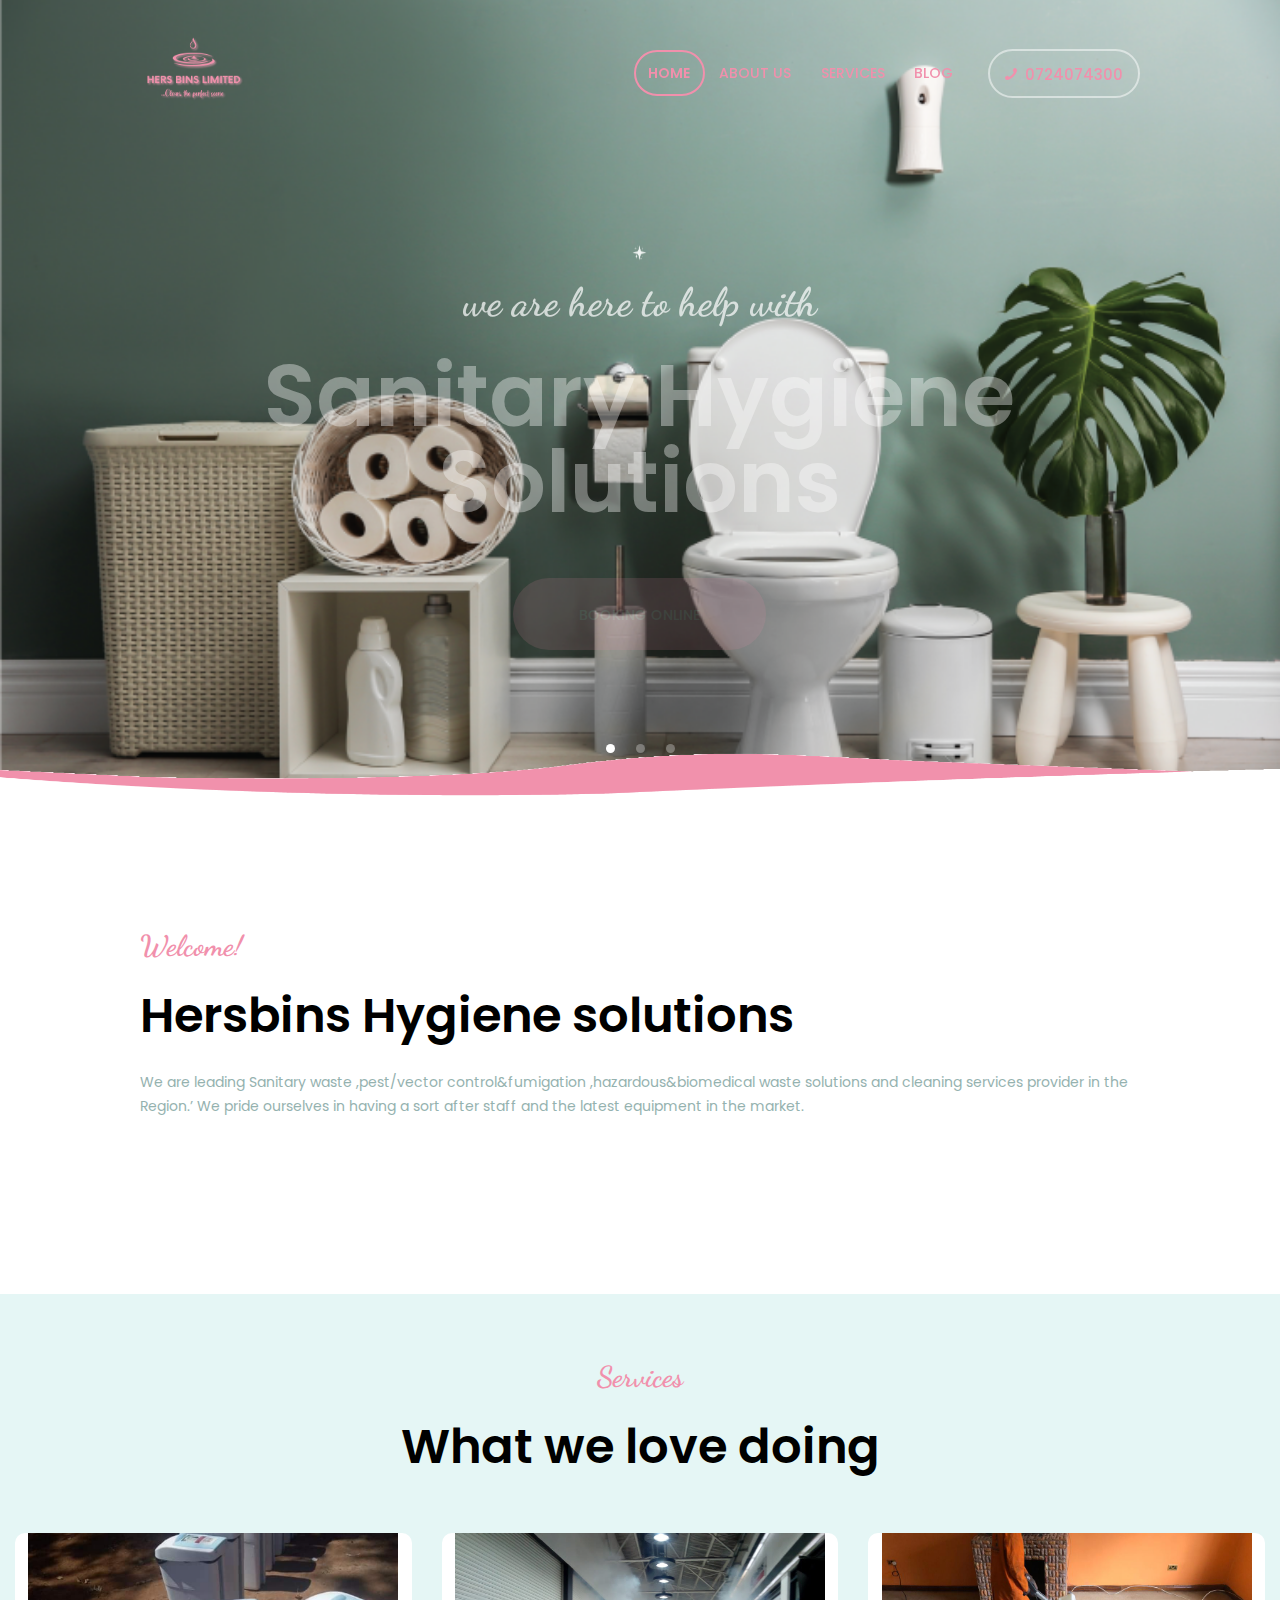
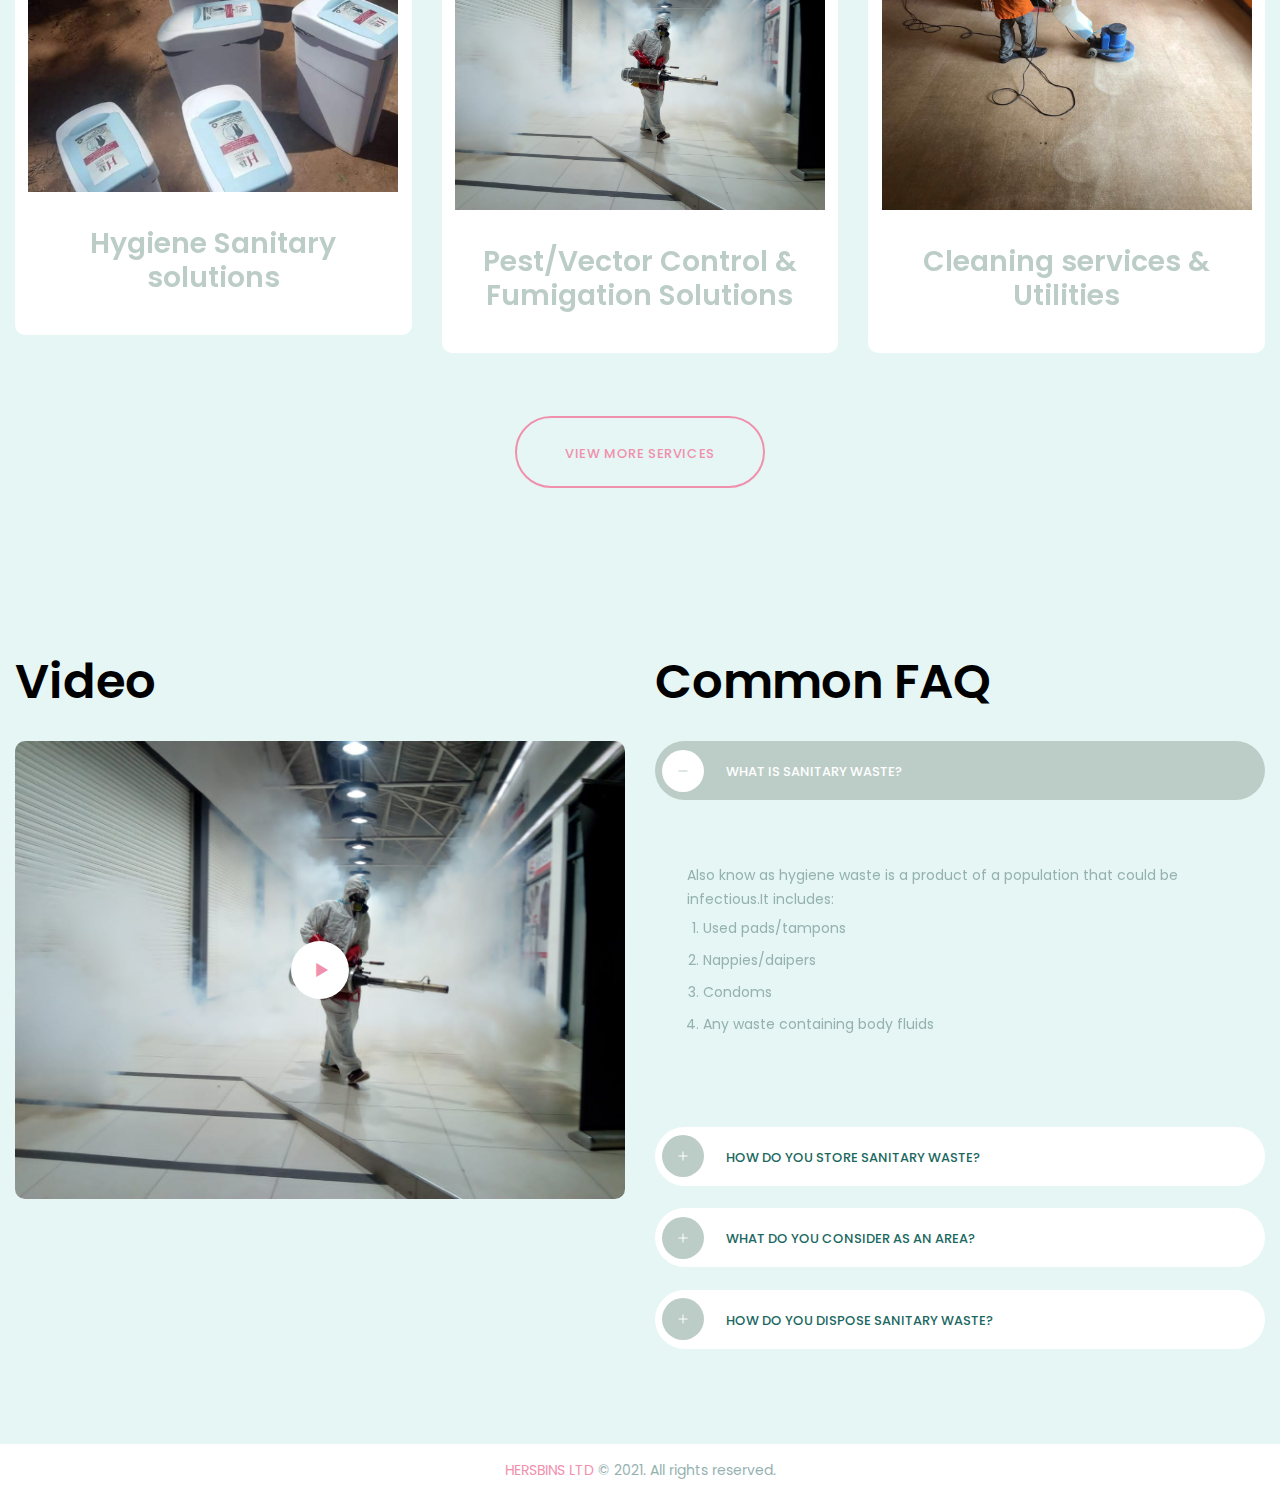
==== Index.html @ 6e5764a1 "homevector" ====
<!DOCTYPE html>
<html lang="en-US" class="no-js scheme_default"><head><meta charset="UTF-8"><meta name="viewport" content="width=device-width, initial-scale=1, maximum-scale=1"><meta name="format-detection" content="telephone=no"><link rel="profile" href="//gmpg.org/xfn/11"><link rel="pingback" href="http://carpetserv.ancorathemes.com/xmlrpc.php"><title>☎ 0724074300 We often get questions on why incur extra charges on sanitary disposal?We'll take you through a series of regulations to why you have a legal obligation to sanitary waste management at your property</title><style type="text/css" media="screen">#ui-datepicker-div.booked_custom_date_picker table.ui-datepicker-calendar tbody td a.ui-state-active,#ui-datepicker-div.booked_custom_date_picker table.ui-datepicker-calendar tbody td a.ui-state-active:hover,body #booked-profile-page input[type=submit].button-primary:hover,body .booked-list-view button.button:hover, body .booked-list-view input[type=submit].button-primary:hover,body table.booked-calendar input[type=submit].button-primary:hover,body .booked-modal input[type=submit].button-primary:hover,body table.booked-calendar th,body table.booked-calendar thead,body table.booked-calendar thead th,body table.booked-calendar .booked-appt-list .timeslot .timeslot-people button:hover,body #booked-profile-page .booked-profile-header,body #booked-profile-page .booked-tabs li.active a,body #booked-profile-page .booked-tabs li.active a:hover,body #booked-profile-page .appt-block .google-cal-button > a:hover,#ui-datepicker-div.booked_custom_date_picker .ui-datepicker-header{ background:#c2f1ed !important; }body #booked-profile-page input[type=submit].button-primary:hover,body table.booked-calendar input[type=submit].button-primary:hover,body .booked-list-view button.button:hover, body .booked-list-view input[type=submit].button-primary:hover,body .booked-modal input[type=submit].button-primary:hover,body table.booked-calendar th,body table.booked-calendar .booked-appt-list .timeslot .timeslot-people button:hover,body #booked-profile-page .booked-profile-header,body #booked-profile-page .appt-block .google-cal-button > a:hover{ border-color:#c2f1ed !important; }body table.booked-calendar tr.days,body table.booked-calendar tr.days th,body .booked-calendarSwitcher.calendar,body #booked-profile-page .booked-tabs,#ui-datepicker-div.booked_custom_date_picker table.ui-datepicker-calendar thead,#ui-datepicker-div.booked_custom_date_picker table.ui-datepicker-calendar thead th{ background:#36d0c4 !important; }body table.booked-calendar tr.days th,body #booked-profile-page .booked-tabs{ border-color:#36d0c4 !important; }#ui-datepicker-div.booked_custom_date_picker table.ui-datepicker-calendar tbody td.ui-datepicker-today a,#ui-datepicker-div.booked_custom_date_picker table.ui-datepicker-calendar tbody td.ui-datepicker-today a:hover,body #booked-profile-page input[type=submit].button-primary,body table.booked-calendar input[type=submit].button-primary,body .booked-list-view button.button, body .booked-list-view input[type=submit].button-primary,body .booked-list-view button.button, body .booked-list-view input[type=submit].button-primary,body .booked-modal input[type=submit].button-primary,body table.booked-calendar .booked-appt-list .timeslot .timeslot-people button,body #booked-profile-page .booked-profile-appt-list .appt-block.approved .status-block,body #booked-profile-page .appt-block .google-cal-button > a,body .booked-modal p.booked-title-bar,body table.booked-calendar td:hover .date span,body .booked-list-view a.booked_list_date_picker_trigger.booked-dp-active,body .booked-list-view a.booked_list_date_picker_trigger.booked-dp-active:hover,.booked-ms-modal .booked-book-appt /* Multi-Slot Booking */{ background:#fa8585; }body #booked-profile-page input[type=submit].button-primary,body table.booked-calendar input[type=submit].button-primary,body .booked-list-view button.button, body .booked-list-view input[type=submit].button-primary,body .booked-list-view button.button, body .booked-list-view input[type=submit].button-primary,body .booked-modal input[type=submit].button-primary,body #booked-profile-page .appt-block .google-cal-button > a,body table.booked-calendar .booked-appt-list .timeslot .timeslot-people button,body .booked-list-view a.booked_list_date_picker_trigger.booked-dp-active,body .booked-list-view a.booked_list_date_picker_trigger.booked-dp-active:hover{ border-color:#fa8585; }body .booked-modal .bm-window p i.fa,body .booked-modal .bm-window a,body .booked-appt-list .booked-public-appointment-title,body .booked-modal .bm-window p.appointment-title,.booked-ms-modal.visible:hover .booked-book-appt{ color:#fa8585; }.booked-appt-list .timeslot.has-title .booked-public-appointment-title { color:inherit; }</style><meta name="robots" content="noindex,nofollow"><link rel="dns-prefetch" href="//fonts.googleapis.com"><link rel="dns-prefetch" href="//s.w.org"><link rel="alternate" type="application/rss+xml" title="CarpetServ - Carpet Cleaning &raquo; Feed" href="http://carpetserv.ancorathemes.com/feed/"><link rel="alternate" type="application/rss+xml" title="CarpetServ - Carpet Cleaning &raquo; Comments Feed" href="http://carpetserv.ancorathemes.com/comments/feed/"><script type="text/javascript">
			window._wpemojiSettings = {"baseUrl":"https:\/\/s.w.org\/images\/core\/emoji\/13.0.0\/72x72\/","ext":".png","svgUrl":"https:\/\/s.w.org\/images\/core\/emoji\/13.0.0\/svg\/","svgExt":".svg","source":{"concatemoji":"http:\/\/carpetserv.ancorathemes.com\/wp-includes\/js\/wp-emoji-release.min.js?ver=5.5.1"}};
			!function(e,a,t){var r,n,o,i,p=a.createElement("canvas"),s=p.getContext&&p.getContext("2d");function c(e,t){var a=String.fromCharCode;s.clearRect(0,0,p.width,p.height),s.fillText(a.apply(this,e),0,0);var r=p.toDataURL();return s.clearRect(0,0,p.width,p.height),s.fillText(a.apply(this,t),0,0),r===p.toDataURL()}function l(e){if(!s||!s.fillText)return!1;switch(s.textBaseline="top",s.font="600 32px Arial",e){case"flag":return!c([127987,65039,8205,9895,65039],[127987,65039,8203,9895,65039])&&(!c([55356,56826,55356,56819],[55356,56826,8203,55356,56819])&&!c([55356,57332,56128,56423,56128,56418,56128,56421,56128,56430,56128,56423,56128,56447],[55356,57332,8203,56128,56423,8203,56128,56418,8203,56128,56421,8203,56128,56430,8203,56128,56423,8203,56128,56447]));case"emoji":return!c([55357,56424,8205,55356,57212],[55357,56424,8203,55356,57212])}return!1}function d(e){var t=a.createElement("script");t.src=e,t.defer=t.type="text/javascript",a.getElementsByTagName("head")[0].appendChild(t)}for(i=Array("flag","emoji"),t.supports={everything:!0,everythingExceptFlag:!0},o=0;o<i.length;o++)t.supports[i[o]]=l(i[o]),t.supports.everything=t.supports.everything&&t.supports[i[o]],"flag"!==i[o]&&(t.supports.everythingExceptFlag=t.supports.everythingExceptFlag&&t.supports[i[o]]);t.supports.everythingExceptFlag=t.supports.everythingExceptFlag&&!t.supports.flag,t.DOMReady=!1,t.readyCallback=function(){t.DOMReady=!0},t.supports.everything||(n=function(){t.readyCallback()},a.addEventListener?(a.addEventListener("DOMContentLoaded",n,!1),e.addEventListener("load",n,!1)):(e.attachEvent("onload",n),a.attachEvent("onreadystatechange",function(){"complete"===a.readyState&&t.readyCallback()})),(r=t.source||{}).concatemoji?d(r.concatemoji):r.wpemoji&&r.twemoji&&(d(r.twemoji),d(r.wpemoji)))}(window,document,window._wpemojiSettings);
		</script><style type="text/css">
img.wp-smiley,
img.emoji {
	display: inline !important;
	border: none !important;
	box-shadow: none !important;
	height: 1em !important;
	width: 1em !important;
	margin: 0 .07em !important;
	vertical-align: -0.1em !important;
	background: none !important;
	padding: 0 !important;
}
</style><link property="stylesheet" rel="stylesheet" id="vc_extensions_cqbundle_adminicon-css" href="css/css-admin_icon.css" type="text/css" media="all"><link property="stylesheet" rel="stylesheet" id="wp-block-library-css" href="css/block-library-style.min.css" type="text/css" media="all"><link property="stylesheet" rel="stylesheet" id="booked-icons-css" href="css/css-icons.css" type="text/css" media="all"><link property="stylesheet" rel="stylesheet" id="booked-tooltipster-css" href="css/css-tooltipster.css" type="text/css" media="all"><link property="stylesheet" rel="stylesheet" id="booked-tooltipster-theme-css" href="css/themes-tooltipster-light.css" type="text/css" media="all"><link property="stylesheet" rel="stylesheet" id="booked-animations-css" href="css/css-animations.css" type="text/css" media="all"><link property="stylesheet" rel="stylesheet" id="booked-styles-css" href="css/css-styles.css" type="text/css" media="all"><link property="stylesheet" rel="stylesheet" id="booked-responsive-css" href="css/css-responsive.css" type="text/css" media="all"><link property="stylesheet" rel="stylesheet" id="contact-form-7-css" href="css/css-styles.css" type="text/css" media="all"><link property="stylesheet" rel="stylesheet" id="essential-grid-plugin-settings-css" href="css/css-settings.css" type="text/css" media="all"><link property="stylesheet" rel="stylesheet" id="tp-fontello-css" href="css/css-fontello.css" type="text/css" media="all"><link property="stylesheet" rel="stylesheet" id="rs-plugin-settings-css" href="css/css-rs6.css" type="text/css" media="all"><style id="rs-plugin-settings-inline-css" type="text/css">
#rs-demo-id {}
</style><link property="stylesheet" rel="stylesheet" id="trx_addons-icons-css" href="css/css-trx_addons_icons-embedded.css" type="text/css" media="all"><link property="stylesheet" rel="stylesheet" id="swiperslider-css" href="css/swiper-swiper.min.css" type="text/css" media="all"><link property="stylesheet" rel="stylesheet" id="magnific-popup-css" href="css/magnific-magnific-popup.min.css" type="text/css" media="all"><link property="stylesheet" rel="stylesheet" id="trx_addons-css" href="css/css-trx_addons.css" type="text/css" media="all"><link property="stylesheet" rel="stylesheet" id="trx_addons-animation-css" href="css/css-trx_addons.animation.css" type="text/css" media="all"><link property="stylesheet" rel="stylesheet" id="trx_demo_icons-css" href="css/css-trx_demo_icons.css" type="text/css" media="all"><link property="stylesheet" rel="stylesheet" id="trx_demo_icons_animation-css" href="css/css-animation.css" type="text/css" media="all"><link property="stylesheet" rel="stylesheet" id="trx_demo_panels-css" href="css/css-trx_demo_panels.css" type="text/css" media="all"><link property="stylesheet" rel="stylesheet" id="js_composer_front-css" href="css/css-js_composer.min.css" type="text/css" media="all"><link property="stylesheet" rel="stylesheet" id="wpgdprc.css-css" href="css/css-front.min.css" type="text/css" media="all"><style id="wpgdprc.css-inline-css" type="text/css">

            div.wpgdprc .wpgdprc-switch .wpgdprc-switch-inner:before { content: 'Yes'; }
            div.wpgdprc .wpgdprc-switch .wpgdprc-switch-inner:after { content: 'No'; }
        
</style>
<link rel="stylesheet" href="social.css">
<link rel="stylesheet" href="https://cdnjs.cloudflare.com/ajax/libs/font-awesome/4.7.0/css/font-awesome.min.css">
<link property="stylesheet" rel="stylesheet" id="carpetserv-font-google_fonts-css" href="http://fonts.googleapis.com/css?family=Poppins%3A300%2C400%2C500%2C600%2C700%7CDancing+Script%3A400&amp;subset=latin%2Clatin-ext&amp;ver=5.5.1" type="text/css" media="all"><link property="stylesheet" rel="stylesheet" id="fontello-icons-css" href="css/css-fontello-embedded.css" type="text/css" media="all"><link property="stylesheet" rel="stylesheet" id="carpetserv-main-css" href="css/carpetserv-style.css" type="text/css" media="all"><link property="stylesheet" rel="stylesheet" id="carpetserv-styles-css" href="css/css-__styles.css" type="text/css" media="all"><link property="stylesheet" rel="stylesheet" id="carpetserv-colors-css" href="css/css-__colors.css" type="text/css" media="all"><link property="stylesheet" rel="stylesheet" id="mediaelement-css" href="css/mediaelement-mediaelementplayer-legacy.min.css" type="text/css" media="all"><link property="stylesheet" rel="stylesheet" id="wp-mediaelement-css" href="css/mediaelement-wp-mediaelement.min.css" type="text/css" media="all"><link property="stylesheet" rel="stylesheet" id="carpetserv-responsive-css" href="css/css-responsive.css" type="text/css" media="all"><script type="text/javascript" src="js/jquery-jquery.js" id="jquery-core-js"></script><script type="text/javascript" src="js/js-rbtools.min.js" id="tp-tools-js"></script><script type="text/javascript" src="js/js-rs6.min.js" id="revmin-js"></script><link rel="https://api.w.org/" href="http://carpetserv.ancorathemes.com/wp-json/"><link rel="alternate" type="application/json" href="http://carpetserv.ancorathemes.com/wp-json/wp/v2/pages/84"><link rel="EditURI" type="application/rsd+xml" title="RSD" href="http://carpetserv.ancorathemes.com/xmlrpc.php?rsd"><link rel="wlwmanifest" type="application/wlwmanifest+xml" href="http://carpetserv.ancorathemes.com/wp-includes/wlwmanifest.xml"><meta name="generator" content="WordPress 5.5.1"><link rel="canonical" href="http://carpetserv.ancorathemes.com/"><link rel="shortlink" href="http://carpetserv.ancorathemes.com/"><link rel="alternate" type="application/json+oembed" href="http://carpetserv.ancorathemes.com/wp-json/oembed/1.0/embed?url=http%3A%2F%2Fcarpetserv.ancorathemes.com%2F"><link rel="alternate" type="text/xml+oembed" href="http://carpetserv.ancorathemes.com/wp-json/oembed/1.0/embed?url=http%3A%2F%2Fcarpetserv.ancorathemes.com%2F&amp;format=xml"><style type="text/css">.recentcomments a{display:inline !important;padding:0 !important;margin:0 !important;}</style><meta name="generator" content="Powered by WPBakery Page Builder - drag and drop page builder for WordPress."><meta name="generator" content="Powered by Slider Revolution 6.2.23 - responsive, Mobile-Friendly Slider Plugin for WordPress with comfortable drag and drop interface."><link rel="icon" href="favicons/05-cropped-favicon-32x32.png" sizes="32x32"><link rel="icon" href="favicons/05-cropped-favicon-192x192.png" sizes="192x192"><link rel="apple-touch-icon" href="favicons/05-cropped-favicon-180x180.png"><meta name="msapplication-TileImage" content="http://carpetserv.ancorathemes.com/wp-content/uploads/2017/05/cropped-favicon-270x270.png"><script type="text/javascript">function setREVStartSize(e){
			//window.requestAnimationFrame(function() {				 
				window.RSIW = window.RSIW===undefined ? window.innerWidth : window.RSIW;	
				window.RSIH = window.RSIH===undefined ? window.innerHeight : window.RSIH;	
				try {								
					var pw = document.getElementById(e.c).parentNode.offsetWidth,
						newh;
					pw = pw===0 || isNaN(pw) ? window.RSIW : pw;
					e.tabw = e.tabw===undefined ? 0 : parseInt(e.tabw);
					e.thumbw = e.thumbw===undefined ? 0 : parseInt(e.thumbw);
					e.tabh = e.tabh===undefined ? 0 : parseInt(e.tabh);
					e.thumbh = e.thumbh===undefined ? 0 : parseInt(e.thumbh);
					e.tabhide = e.tabhide===undefined ? 0 : parseInt(e.tabhide);
					e.thumbhide = e.thumbhide===undefined ? 0 : parseInt(e.thumbhide);
					e.mh = e.mh===undefined || e.mh=="" || e.mh==="auto" ? 0 : parseInt(e.mh,0);		
					if(e.layout==="fullscreen" || e.l==="fullscreen") 						
						newh = Math.max(e.mh,window.RSIH);					
					else{					
						e.gw = Array.isArray(e.gw) ? e.gw : [e.gw];
						for (var i in e.rl) if (e.gw[i]===undefined || e.gw[i]===0) e.gw[i] = e.gw[i-1];					
						e.gh = e.el===undefined || e.el==="" || (Array.isArray(e.el) && e.el.length==0)? e.gh : e.el;
						e.gh = Array.isArray(e.gh) ? e.gh : [e.gh];
						for (var i in e.rl) if (e.gh[i]===undefined || e.gh[i]===0) e.gh[i] = e.gh[i-1];
											
						var nl = new Array(e.rl.length),
							ix = 0,						
							sl;					
						e.tabw = e.tabhide>=pw ? 0 : e.tabw;
						e.thumbw = e.thumbhide>=pw ? 0 : e.thumbw;
						e.tabh = e.tabhide>=pw ? 0 : e.tabh;
						e.thumbh = e.thumbhide>=pw ? 0 : e.thumbh;					
						for (var i in e.rl) nl[i] = e.rl[i]<window.RSIW ? 0 : e.rl[i];
						sl = nl[0];									
						for (var i in nl) if (sl>nl[i] && nl[i]>0) { sl = nl[i]; ix=i;}															
						var m = pw>(e.gw[ix]+e.tabw+e.thumbw) ? 1 : (pw-(e.tabw+e.thumbw)) / (e.gw[ix]);					
						newh =  (e.gh[ix] * m) + (e.tabh + e.thumbh);
					}				
					if(window.rs_init_css===undefined) window.rs_init_css = document.head.appendChild(document.createElement("style"));					
					document.getElementById(e.c).height = newh+"px";
					window.rs_init_css.innerHTML += "#"+e.c+"_wrapper { height: "+newh+"px }";				
				} catch(e){
					console.log("Failure at Presize of Slider:" + e)
				}					   
			//});
		  };</script><style type="text/css" data-type="vc_shortcodes-custom-css">.vc_custom_1488529086409{background-image: url(http://carpetserv.ancorathemes.com/wp-content/uploads/2017/02/wave_258.png?id=346) !important;background-position: center !important;background-repeat: no-repeat !important;background-size: cover !important;}.vc_custom_1487934430406{background-color: #e5f6f5 !important;}.vc_custom_1487952970714{background-image: url(http://carpetserv.ancorathemes.com/wp-content/uploads/2017/02/promo_bg.jpg?id=375) !important;background-position: center !important;background-repeat: no-repeat !important;background-size: cover !important;}.vc_custom_1488448407648{background: #ffffff url(http://carpetserv.ancorathemes.com/wp-content/uploads/2017/02/wave_258.png?id=346) !important;background-position: center !important;background-repeat: no-repeat !important;background-size: cover !important;}.vc_custom_1486485211547{background-color: #e5f6f5 !important;}.vc_custom_1488531302827{background-image: url(http://carpetserv.ancorathemes.com/wp-content/uploads/2017/02/testimonials_bg_2.jpg?id=423) !important;background-position: center !important;background-repeat: no-repeat !important;background-size: cover !important;}.vc_custom_1488447702366{background-color: #ffffff !important;}.vc_custom_1488447962155{background-color: #ffffff !important;}.vc_custom_1488467537335{background-image: url(http://carpetserv.ancorathemes.com/wp-content/uploads/2017/02/wave_258.png?id=346) !important;}.vc_custom_1486549362100{background-color: #e5f6f5 !important;}.vc_custom_1488529146782{margin-top: 0.7rem !important;}.vc_custom_1488529187877{margin-top: -1.15rem !important;}.vc_custom_1488530236736{margin-top: 1rem !important;}.vc_custom_1487953231551{margin-top: 3.7rem !important;}.vc_custom_1487952231006{margin-top: 0.6rem !important;}.vc_custom_1487952270958{margin-top: -0.15rem !important;}.vc_custom_1487953100840{margin-top: 0.2rem !important;}.vc_custom_1488447530058{margin-top: 0.1rem !important;}.vc_custom_1488532384424{margin-top: -0.8rem !important;}.vc_custom_1488532414952{margin-top: 1rem !important;}.vc_custom_1488448499044{margin-top: -0.55rem !important;}.vc_custom_1488448530291{margin-top: -0.55rem !important;}.vc_custom_1488532646000{margin-top: -0.4rem !important;}.vc_custom_1488462593692{margin-top: -0.5rem !important;}.vc_custom_1488462409195{margin-top: 0.6rem !important;}.vc_custom_1488532689920{margin-top: -1.7rem !important;}.vc_custom_1488448029602{margin-top: 0.8rem !important;}.vc_custom_1488448457866{margin-top: 1.2rem !important;}.vc_custom_1488467733112{margin-top: -0.85rem !important;}.vc_custom_1488471063116{margin-top: 2rem !important;}</style><noscript><style> .wpb_animate_when_almost_visible { opacity: 1; }</style></noscript><style type="text/css" id="trx_addons-inline-styles-inline-css">.carpetserv_inline_1733220105{background-image: url(http://carpetserv.ancorathemes.com/wp-content/uploads/2017/03/header_bg_main.png);}.vc_custom_1487776536809{margin-top: 1.55rem !important;margin-bottom: 1.55rem !important;}.vc_custom_1479716607832{background-color: #f7f7f7 !important;}.vc_custom_1488630998093{margin-top: -0.6em !important;}.vc_custom_1488631006223{margin-top: 0.55rem !important;margin-bottom: 0.55rem !important;}.vc_custom_1487834142600{margin-top: -3rem !important;background-image: url(http://carpetserv.ancorathemes.com/wp-content/uploads/2017/01/wave_9_footer.png?id=307) !important;background-position: center !important;background-repeat: no-repeat !important;background-size: cover !important;}.vc_custom_1488626912196{background-color: #1e3633 !important;}.vc_custom_1487782642443{background: #1e3633 url(http://carpetserv.ancorathemes.com/wp-content/uploads/2017/01/wave_10_footer.png?id=303) !important;background-position: center !important;background-repeat: no-repeat !important;background-size: cover !important;}.vc_custom_1488626922650{padding-top: 0.1px !important;padding-bottom: 2.2rem !important;background-color: #1a302d !important;background-position: 0 0 !important;background-repeat: no-repeat !important;}.vc_custom_1487834495935{margin-top: -1.15rem !important;}</style><style>' + htmlDivCss + '</style><style>' + htmlDivCss + '</style><style type="text/css">.trx_demo_inline_2136021470{color:#ffffff !important;border-color:#ffaa5f !important;background-color:#ffaa5f !important;}.trx_demo_inline_201829304:hover{color:#ffffff !important;border-color:#cc884c !important;background-color:#cc884c !important;}</style></head><body class="home page-template-default page page-id-84 ua_gecko frontpage body_tag scheme_default blog_mode_home body_style_wide  is_stream blog_style_excerpt sidebar_hide expand_content remove_margins header_style_header-custom-21 header_position_over menu_style_top no_layout wpb-js-composer js-comp-ver-6.4.1 vc_responsive">
			  
    
	
	<div class="body_wrap">

		<div class="page_wrap">

			<header class="top_panel top_panel_custom top_panel_custom_21 with_bg_image carpetserv_inline_1733220105 scheme_default"><div class="vc_row wpb_row vc_row-fluid vc_custom_1487776536809 sc_layouts_row sc_layouts_row_type_compact sc_layouts_row_fixed"><div class="wpb_column vc_column_container vc_col-sm-12 sc_layouts_column_icons_position_left"><div class="vc_column-inner"><div class="wpb_wrapper"><div id="sc_content_623225411" class="sc_content sc_content_default sc_float_center sc_content_width_1_1"><div class="sc_content_container"><div class="vc_row wpb_row vc_inner vc_row-fluid vc_row-o-equal-height vc_row-o-content-middle vc_row-flex"><div class="wpb_column vc_column_container vc_col-sm-3 vc_col-xs-12 sc_layouts_column sc_layouts_column_align_left sc_layouts_column_icons_position_left"><div class="vc_column-inner vc_custom_1488630998093"><div class="wpb_wrapper"><div class="sc_layouts_item"><a href="#" id="sc_layouts_logo_1911224158" class="sc_layouts_logo sc_layouts_logo_default"><img class="logo_image" src="images/Hesbins-logo-in-pink.png" alt="" width="800" height="704"></a><!-- /.sc_layouts_logo --></div></div></div></div><div class="wpb_column vc_column_container vc_col-sm-9 vc_col-xs-4 sc_layouts_column sc_layouts_column_align_right sc_layouts_column_icons_position_left"><div class="vc_column-inner vc_custom_1488631006223"><div class="wpb_wrapper"><div class="sc_layouts_item"><nav id="sc_layouts_menu_188650804" class="sc_layouts_menu sc_layouts_menu_default menu_hover_fade hide_on_mobile" data-animation-in="fadeInUpSmall" data-animation-out="fadeOutDownSmall"><ul id="menu-main-menu" class="sc_layouts_menu_nav"><li id="menu-item-92" class="menu-item menu-item-type-custom menu-item-object-custom current-menu-item current_page_item menu-item-home current-menu-ancestor current-menu-parent menu-item-has-children menu-item-92"><a href="Index.html" aria-current="page"><span>Home</span></a>
<!--<ul class="sub-menu"><li id="menu-item-95" class="menu-item menu-item-type-post_type menu-item-object-page menu-item-home current-menu-item page_item page-item-84 current_page_item menu-item-95"><a href="carpetserv.ancorathemes.html" aria-current="page"><span>Home 1</span></a></li><li id="menu-item-263" class="menu-item menu-item-type-post_type menu-item-object-page menu-item-263"><a href="home-2.html"><span>Home 2</span></a></li><li id="menu-item-447" class="menu-item menu-item-type-post_type menu-item-object-page menu-item-447"><a href="home-boxed.html"><span>Home Boxed</span></a></li></ul>--</li><li id="menu-item-97" class="menu-item menu-item-type-custom menu-item-object-custom menu-item-has-children menu-item-97"><a href="#"><span>Features</span></a>
<ul class="sub-menu"><li id="menu-item-98" class="menu-item menu-item-type-custom menu-item-object-custom menu-item-has-children menu-item-98"><a href="#"><span>Pages</span></a>
	<ul class="sub-menu"><li id="menu-item-147" class="menu-item menu-item-type-custom menu-item-object-custom menu-item-has-children menu-item-147"><a href="#"><span>Gallery</span></a>
		<ul class="sub-menu"><li id="menu-item-150" class="menu-item menu-item-type-post_type menu-item-object-page menu-item-150"><a href="grid.html"><span>Grid</span></a></li><li id="menu-item-148" class="menu-item menu-item-type-post_type menu-item-object-page menu-item-148"><a href="masonry.html"><span>Masonry</span></a></li><li id="menu-item-149" class="menu-item menu-item-type-post_type menu-item-object-page menu-item-149"><a href="cobbles.html"><span>Cobbles</span></a></li></ul></li></ul></li><li id="menu-item-208" class="menu-item menu-item-type-custom menu-item-object-custom menu-item-has-children menu-item-208"><a href="#"><span>Tools</span></a>
	<ul class="sub-menu"><li id="menu-item-210" class="menu-item menu-item-type-post_type menu-item-object-page menu-item-210"><a href="shortcodes.html"><span>Shortcodes</span></a></li><li id="menu-item-209" class="menu-item menu-item-type-post_type menu-item-object-page menu-item-209"><a href="typography.html"><span>Typography</span></a></li></ul></li><li id="menu-item-548" class="menu-item menu-item-type-post_type menu-item-object-page menu-item-548"><a href="service-plus.html"><span>Service Plus</span></a></li><li id="menu-item-582" class="menu-item menu-item-type-post_type menu-item-object-page menu-item-582"><a href="privacy-policy.html"><span>Privacy Policy</span></a></li></ul></li>--><li id="menu-item-100" class="menu-item menu-item-type-custom menu-item-object-custom menu-item-has-children menu-item-100"><a href="#"><span>About Us</span></a>
<ul class="sub-menu"><li id="menu-item-93" class="menu-item menu-item-type-post_type menu-item-object-page menu-item-93"><a href="about-us-style-1.html"><span>About Us</span></a></li><li id="menu-item-242" class="menu-item menu-item-type-post_type menu-item-object-page menu-item-242"><a href="masonry.html"><span>Gallery</span></a></li></ul></li><li id="menu-item-99" class="menu-item menu-item-type-custom menu-item-object-custom menu-item-has-children menu-item-99"><a href="#"><span>Services</span></a>
	<ul class="sub-menu"><li id="menu-item-120" class="menu-item menu-item-type menu-item-object-page menu-item-93"><a href="chess-2-columns.html"><span>HYGIENE SOLUTIONS</span></a>
		<!--<ul class="sub-menu"><li id="menu-item-131" class="menu-item menu-item-type-post_type menu-item-object-page menu-item-131"><a href="classic-1-column.html"><span>1 column</span></a></li><li id="menu-item-130" class="menu-item menu-item-type-post_type menu-item-object-page menu-item-130"><a href="classic-2-columns.html"><span>2 columns</span></a></li><li id="menu-item-129" class="menu-item menu-item-type-post_type menu-item-object-page menu-item-129"><a href="classic-3-columns.html"><span>3 columns</span></a></li></ul>--></li><li id="menu-item-121" class="menu-item menu-item-type-custom menu-item-object-custom menu-item-object-page menu-item-93"><a href="chess3.html"><span>PEST CONTROL & FUMIGATION</span></a>
		<!--<ul class="sub-menu"><li id="menu-item-128" class="menu-item menu-item-type-post_type menu-item-object-page menu-item-128"><a href="chess-2-columns.html"><span>2 columns</span></a></li><li id="menu-item-127" class="menu-item menu-item-type-post_type menu-item-object-page menu-item-127"><a href="chess-4-columns.html"><span>4 columns</span></a></li><li id="menu-item-126" class="menu-item menu-item-type-post_type menu-item-object-page menu-item-126"><a href="chess-6-columns.html"><span>6 columns</span></a></li></ul>--></li><li id="menu-item-122" class="menu-item menu-item-type-custom menu-item-object-custom menu-item-object-page menu-item-93"><a href="chess4.html"><span>HAZARDOUS & BIOMEDICAL</span></a>
			<li id="menu-item-122" class="menu-item menu-item-type-custom menu-item-object-custom menu-item-object-page menu-item-93"><a href="chess5.html"><span>CLEANING SERVICES</span></a>
		<!--<ul class="sub-menu"><li id="menu-item-125" class="menu-item menu-item-type-post_type menu-item-object-page menu-item-125"><a href="portfolio-2-columns.html"><span>2 columns</span></a></li><li id="menu-item-124" class="menu-item menu-item-type-post_type menu-item-object-page menu-item-124"><a href="portfolio-3-columns.html"><span>3 columns</span></a></li><li id="menu-item-123" class="menu-item menu-item-type-post_type menu-item-object-page menu-item-123"><a href="portfolio-4-columns.html"><span>4 columns</span></a></li></ul>--></li></ul></li><li id="menu-item-99" class="menu-item menu-item-type-custom menu-item-object-custom menu-item-has-children menu-item-99"><a href="#"><span>Blog</span></a>
<!--<ul class="sub-menu"><li id="menu-item-120" class="menu-item menu-item-type-custom menu-item-object-custom menu-item-has-children menu-item-120"><a href="#"><span>Classic</span></a>
	<ul class="sub-menu"><li id="menu-item-131" class="menu-item menu-item-type-post_type menu-item-object-page menu-item-131"><a href="classic-1-column.html"><span>1 column</span></a></li><li id="menu-item-130" class="menu-item menu-item-type-post_type menu-item-object-page menu-item-130"><a href="classic-2-columns.html"><span>2 columns</span></a></li><li id="menu-item-129" class="menu-item menu-item-type-post_type menu-item-object-page menu-item-129"><a href="classic-3-columns.html"><span>3 columns</span></a></li></ul></li><li id="menu-item-121" class="menu-item menu-item-type-custom menu-item-object-custom menu-item-has-children menu-item-121"><a href="#"><span>Chess</span></a>
	<ul class="sub-menu"><li id="menu-item-128" class="menu-item menu-item-type-post_type menu-item-object-page menu-item-128"><a href="chess-2-columns.html"><span>2 columns</span></a></li><li id="menu-item-127" class="menu-item menu-item-type-post_type menu-item-object-page menu-item-127"><a href="chess-4-columns.html"><span>4 columns</span></a></li><li id="menu-item-126" class="menu-item menu-item-type-post_type menu-item-object-page menu-item-126"><a href="chess-6-columns.html"><span>6 columns</span></a></li></ul></li><li id="menu-item-122" class="menu-item menu-item-type-custom menu-item-object-custom menu-item-has-children menu-item-122"><a href="#"><span>Portfolio</span></a>
	<ul class="sub-menu"><li id="menu-item-125" class="menu-item menu-item-type-post_type menu-item-object-page menu-item-125"><a href="portfolio-2-columns.html"><span>2 columns</span></a></li><li id="menu-item-124" class="menu-item menu-item-type-post_type menu-item-object-page menu-item-124"><a href="portfolio-3-columns.html"><span>3 columns</span></a></li><li id="menu-item-123" class="menu-item menu-item-type-post_type menu-item-object-page menu-item-123"><a href="portfolio-4-columns.html"><span>4 columns</span></a></li></ul></li></ul></li><li id="menu-item-94" class="menu-item menu-item-type-post_type menu-item-object-page menu-item-94"><a href="contacts.html"><span>Contacts</span></a></li></ul></nav><!-- /.sc_layouts_menu --><div class="sc_layouts_iconed_text sc_layouts_menu_mobile_button">
		<a class="sc_layouts_item_link sc_layouts_iconed_text_link" href="#">
			<span class="sc_layouts_item_icon sc_layouts_iconed_text_icon trx_addons_icon-menu"></span>
		</a>
	</div></div><div class="sc_layouts_item sc_layouts_hide_on_mobile"><div id="sc_layouts_iconed_text_577259979" class="sc_layouts_iconed_text hide_on_mobile"><a href="tel:254724074300" class="sc_layouts_item_link sc_layouts_iconed_text_link"><span class="sc_layouts_item_icon sc_layouts_iconed_text_icon icon-phone"></span><span class="sc_layouts_item_details sc_layouts_iconed_text_details"><span class="sc_layouts_item_details_line2 sc_layouts_iconed_text_line2">0724074300</span></span><!-- /.sc_layouts_iconed_text_details --></a></div><!-- /.sc_layouts_iconed_text --></div></div></div></div></div></div></div><!-- /.sc_content --></div></div></div></div><div class="vc_row wpb_row vc_row-fluid vc_custom_1479716607832 vc_row-has-fill sc_layouts_row sc_layouts_row_type_normal sc_layouts_hide_on_frontpage"><div class="wpb_column vc_column_container vc_col-sm-12 sc_layouts_column sc_layouts_column_align_center sc_layouts_column_icons_position_left"><div class="vc_column-inner"><div class="wpb_wrapper"><div id="sc_content_735794291" class="sc_content sc_content_default sc_float_center sc_content_width_1_1"><div class="sc_content_container"><div class="sc_layouts_item"><div id="sc_layouts_title_60832781" class="sc_layouts_title"><div class="sc_layouts_title_title">			<h1 class="sc_layouts_title_caption">Cleaning hygiene Soultions</h1>
	</div><div class="sc_layouts_title_breadcrumbs"><div class="breadcrumbs"><a class="breadcrumbs_item home" href="Index.html">Home</a><span class="breadcrumbs_delimiter"></span><a href="services-page.html">Service</a><span class="breadcrumbs_delimiter"></span><span class="breadcrumbs_item current">Cleaning hygiene Soultions</span></div></div></div><!-- /.sc_layouts_title --></div></div></div><!-- /.sc_content --></div></div></div></div></header><div class="menu_mobile_overlay"></div>
<div class="menu_mobile menu_mobile_fullscreen">
<div class="menu_mobile_inner">
<a class="menu_mobile_close icon-cancel" href="chess-2-columns.html"></a><a class="sc_layouts_logo" href="Index.html"><span class="logo_text">Cleaning Hygiene Soultion</span><span class="logo_slogan">...Clean &ndash;the perfect scene</span></a><nav class="menu_mobile_nav_area"><ul id="menu_mobile-main-menu" class=""><li id="menu_mobile-item-92" class="menu-item menu-item-type-custom menu-item-object-custom menu-item-home "><a href="Index.html"><span>Home</span></a>
<!--<ul class="sub-menu"><li id="menu_mobile-item-95" class="menu-item menu-item-type-post_type menu-item-object-page menu-item-home menu-item-95"><a href="Index.html"><span>Home 1</span></a></li><li id="menu_mobile-item-263" class="menu-item menu-item-type-post_type menu-item-object-page menu-item-263"><a href="home-2.html"><span>Home 2</span></a></li><li id="menu_mobile-item-447" class="menu-item menu-item-type-post_type menu-item-object-page menu-item-447"><a href="home-boxed.html"><span>Home Boxed</span></a></li></ul>--></li><!--<li id="menu_mobile-item-97" class="menu-item menu-item-type-custom menu-item-object-custom menu-item-has-children menu-item-97"><a href="#"><span>Features</span></a>
<ul class="sub-menu"><li id="menu_mobile-item-98" class="menu-item menu-item-type-custom menu-item-object-custom menu-item-has-children menu-item-98"><a href="#"><span>Pages</span></a>
<ul class="sub-menu"><li id="menu_mobile-item-147" class="menu-item menu-item-type-custom menu-item-object-custom menu-item-has-children menu-item-147"><a href="#"><span>Gallery</span></a>
<ul class="sub-menu"><li id="menu_mobile-item-150" class="menu-item menu-item-type-post_type menu-item-object-page menu-item-150"><a href="grid.html"><span>Grid</span></a></li><li id="menu_mobile-item-148" class="menu-item menu-item-type-post_type menu-item-object-page menu-item-148"><a href="masonry.html"><span>Masonry</span></a></li><li id="menu_mobile-item-149" class="menu-item menu-item-type-post_type menu-item-object-page menu-item-149"><a href="cobbles.html"><span>Cobbles</span></a></li></ul></li></ul></li><li id="menu_mobile-item-208" class="menu-item menu-item-type-custom menu-item-object-custom menu-item-has-children menu-item-208"><a href="#"><span>Tools</span></a>
<ul class="sub-menu"><li id="menu_mobile-item-210" class="menu-item menu-item-type-post_type menu-item-object-page menu-item-210"><a href="shortcodes.html"><span>Shortcodes</span></a></li><li id="menu_mobile-item-209" class="menu-item menu-item-type-post_type menu-item-object-page menu-item-209"><a href="typography.html"><span>Typography</span></a></li></ul></li><li id="menu_mobile-item-548" class="menu-item menu-item-type-post_type menu-item-object-page menu-item-548"><a href="service-plus.html"><span>Service Plus</span></a></li><li id="menu_mobile-item-582" class="menu-item menu-item-type-post_type menu-item-object-page menu-item-582"><a href="privacy-policy.html"><span>Privacy Policy</span></a></li></ul></li>--><li id="menu-item-100" class="menu-item menu-item-type-custom menu-item-object-custom menu-item-has-children menu-item-100"><a href="#"><span>About Us</span></a>
<ul class="sub-menu"><li id="menu-item-93" class="menu-item menu-item-type-post_type menu-item-object-page menu-item-93"><a href="about-us-style-1.html"><span>About Us</span></a></li><li id="menu-item-242" class="menu-item menu-item-type-post_type menu-item-object-page menu-item-242"><a href="masonry.html"><span>Gallery</span></a></li></ul></li><li id="menu-item-99" class="menu-item menu-item-type-custom menu-item-object-custom menu-item-has-children menu-item-99"><a href="#"><span>Services</span></a>
<ul class="sub-menu"><li id="menu-item-120" class="menu-item menu-item-type menu-item-object-page menu-item-93"><a href="chess-2-columns.html"><span>HYGIENE SOLUTIONS</span></a>
<!--<ul class="sub-menu"><li id="menu-item-131" class="menu-item menu-item-type-post_type menu-item-object-page menu-item-131"><a href="classic-1-column.html"><span>1 column</span></a></li><li id="menu-item-130" class="menu-item menu-item-type-post_type menu-item-object-page menu-item-130"><a href="classic-2-columns.html"><span>2 columns</span></a></li><li id="menu-item-129" class="menu-item menu-item-type-post_type menu-item-object-page menu-item-129"><a href="classic-3-columns.html"><span>3 columns</span></a></li></ul>--></li><li id="menu-item-121" class="menu-item menu-item-type-custom menu-item-object-custom menu-item-object-page menu-item-93"><a href="chess3.html"><span>PEST CONTROL & FUMIGATION</span></a>
<!--<ul class="sub-menu"><li id="menu-item-128" class="menu-item menu-item-type-post_type menu-item-object-page menu-item-128"><a href="chess-2-columns.html"><span>2 columns</span></a></li><li id="menu-item-127" class="menu-item menu-item-type-post_type menu-item-object-page menu-item-127"><a href="chess-4-columns.html"><span>4 columns</span></a></li><li id="menu-item-126" class="menu-item menu-item-type-post_type menu-item-object-page menu-item-126"><a href="chess-6-columns.html"><span>6 columns</span></a></li></ul>--></li><li id="menu-item-122" class="menu-item menu-item-type-custom menu-item-object-custom menu-item-object-page menu-item-93"><a href="chess4.html"><span>HAZARDOUS & BIOMEDICAL</span></a>
<li id="menu-item-122" class="menu-item menu-item-type-custom menu-item-object-custom menu-item-object-page menu-item-93"><a href="chess5.html"><span>CLEANING SERVICES</span></a>
<!--<ul class="sub-menu"><li id="menu-item-125" class="menu-item menu-item-type-post_type menu-item-object-page menu-item-125"><a href="portfolio-2-columns.html"><span>2 columns</span></a></li><li id="menu-item-124" class="menu-item menu-item-type-post_type menu-item-object-page menu-item-124"><a href="portfolio-3-columns.html"><span>3 columns</span></a></li><li id="menu-item-123" class="menu-item menu-item-type-post_type menu-item-object-page menu-item-123"><a href="portfolio-4-columns.html"><span>4 columns</span></a></li></ul>--></li></ul></li><li id="menu_mobile-item-99" class="menu-item menu-item-type-custom menu-item-object-custom "><a href="#"><span>Blog</span></a>
<!--<ul class="sub-menu"><li id="menu_mobile-item-120" class="menu-item menu-item-type-custom menu-item-object-custom menu-item-has-children menu-item-120"><a href="#"><span>Classic</span></a>
<ul class="sub-menu"><li id="menu_mobile-item-131" class="menu-item menu-item-type-post_type menu-item-object-page menu-item-131"><a href="classic-1-column.html"><span>1 column</span></a></li><li id="menu_mobile-item-130" class="menu-item menu-item-type-post_type menu-item-object-page menu-item-130"><a href="classic-2-columns.html"><span>2 columns</span></a></li><li id="menu_mobile-item-129" class="menu-item menu-item-type-post_type menu-item-object-page menu-item-129"><a href="classic-3-columns.html"><span>3 columns</span></a></li></ul></li><li id="menu_mobile-item-121" class="menu-item menu-item-type-custom menu-item-object-custom menu-item-has-children menu-item-121"><a href="#"><span>Chess</span></a>
<ul class="sub-menu"><li id="menu_mobile-item-128" class="menu-item menu-item-type-post_type menu-item-object-page menu-item-128"><a href="chess-2-columns.html"><span>2 columns</span></a></li><li id="menu_mobile-item-127" class="menu-item menu-item-type-post_type menu-item-object-page menu-item-127"><a href="chess-4-columns.html"><span>4 columns</span></a></li><li id="menu_mobile-item-126" class="menu-item menu-item-type-post_type menu-item-object-page menu-item-126"><a href="chess-6-columns.html"><span>6 columns</span></a></li></ul></li><li id="menu_mobile-item-122" class="menu-item menu-item-type-custom menu-item-object-custom menu-item-has-children menu-item-122"><a href="#"><span>Portfolio</span></a>
<ul class="sub-menu"><li id="menu_mobile-item-125" class="menu-item menu-item-type-post_type menu-item-object-page menu-item-125"><a href="portfolio-2-columns.html"><span>2 columns</span></a></li><li id="menu_mobile-item-124" class="menu-item menu-item-type-post_type menu-item-object-page menu-item-124"><a href="portfolio-3-columns.html"><span>3 columns</span></a></li><li id="menu_mobile-item-123" class="menu-item menu-item-type-post_type menu-item-object-page menu-item-123"><a href="portfolio-4-columns.html"><span>4 columns</span></a></li></ul></li></ul>--></li><li id="menu_mobile-item-94" class="menu-item menu-item-type-post_type menu-item-object-page menu-item-94"><a href="contacts.html"><span>Contacts</span></a></li></ul></nav></div>
</div>


			<div class="page_content_wrap scheme_default">
				

								<div class="content_wrap">
									
									

					<div class="content">
						
										

<article id="post-84" class="post_item_single post_type_page post-84 page type-page status-publish hentry"><div class="post_content entry-content">
	
		<div data-vc-full-width="true" data-vc-full-width-init="false" data-vc-stretch-content="true" class="vc_row wpb_row vc_row-fluid vc_row-no-padding"><div class="wpb_column vc_column_container vc_col-sm-12 sc_layouts_column_icons_position_left"><div class="vc_column-inner"><div class="wpb_wrapper"><div class="wpb_revslider_element wpb_content_element">
			
			<!-- START Home 1 REVOLUTION SLIDER 6.2.23 --><p class="rs-p-wp-fix"></p>
			<rs-module-wrap id="rev_slider_2_1_wrapper" data-source="gallery" style="background:#ffffff;padding:0;margin:0px auto;margin-top:0;margin-bottom:0;max-width:;"><rs-module id="rev_slider_2_1" style="" data-version="6.2.23"><rs-slides><rs-slide data-key="rs-7" data-title="Slide" data-thumb="" data-anim="ei:d;eo:d;s:600;r:0;t:fade;sl:d;"><img src="images/washroom.png" title="Home 1" data-lazyload="images/washroom.png" class="rev-slidebg" data-no-retina><!--
							--><rs-layer id="slider-1-slide-1-layer-cust-1" class="home-subtitle" data-type="text" data-color="rgba(255,255,255,1)" data-rsp_ch="on" data-xy="x:c;y:268px;" data-text="s:40;l:40;fw:700;a:center;" data-wrpcls="home-subtitle-wrap" data-frame_0="y:50px;" data-frame_1="st:200;sp:1000;sR:200;" data-frame_999="o:0;st:w;sR:7800;" style="z-index:5;font-family:Dancing Script;">we are here to help with
							</rs-layer><!--

							--><rs-layer id="slider-2-slide-7-layer-2" class="home-title" data-type="text" data-color="rgba(255,255,255,1)" data-rsp_ch="on" data-xy="x:c;y:322px;" data-text="s:86;l:86;fw:600;a:center;" data-wrpcls="home-title-wrap" data-frame_0="y:50px;" data-frame_1="st:300;sp:1000;sR:300;" data-frame_999="o:0;st:w;sR:7700;" style="z-index:6;font-family:Poppins;">Sanitary Hygiene <br>Solutions
							</rs-layer><!--

							--><a id="slider-2-slide-7-layer-3" class="rs-layer rev-btn" href="contacts.html" target="_blank" rel="noopener" data-type="button" data-color="rgba(255,255,255,1)" data-xy="x:c;y:535px;" data-text="s:14;l:14;fw:500;a:center;" data-rsp_bd="off" data-padding="t:30;r:66;b:28;l:66;" data-border="bor:120px,120px,120px,120px;" data-frame_0="y:50px;" data-frame_1="st:400;sp:1000;sR:400;" data-frame_999="o:0;st:w;sR:7600;" data-frame_hover="bgc:#36d0c4;boc:#000;bor:120px,120px,120px,120px;bos:solid;oX:50;oY:50;" style="z-index:7;background-color:#f190ac;font-family:Poppins;text-transform:uppercase;cursor:pointer;outline:none;box-shadow:none;box-sizing:border-box;-moz-box-sizing:border-box;-webkit-box-sizing:border-box;">Booking online 
							</a><!--

							--><rs-layer id="slider-2-slide-7-layer-5" class="slider_img" data-type="image" data-rsp_ch="on" data-xy="x:c;y:234px;" data-text="l:22;a:inherit;" data-dim="w:24px;h:21px;" data-frame_0="y:80px;" data-frame_1="st:100;sp:1000;sR:100;" data-frame_999="o:0;st:w;sR:7900;" style="z-index:8;"><img src="images/stars1new.png" width="40" height="50" data-lazyload="images/stars1new.png" data-no-retina></rs-layer><!----></rs-slide>                 <rs-slide data-key="rs-9" data-title="Slide" data-thumb="images/fumigation1.JPG" data-anim="ei:d;eo:d;s:600;r:0;t:fade;sl:d;"><img src="images/FUMIGATION2.gif" title="Home 1" data-lazyload="images/FUMIGATION2.gif" class="rev-slidebg" data-no-retina><!--
							--><rs-layer id="slider-2-slide-9-layer-1" class="home-subtitle" data-type="text" data-color="rgba(255,255,255,1)" data-rsp_ch="on" data-xy="x:c;y:268px;" data-text="s:40;l:40;fw:700;a:center;" data-wrpcls="home-subtitle-wrap" data-frame_0="y:50px;" data-frame_1="st:200;sp:1000;sR:200;" data-frame_999="o:0;st:w;sR:7800;" style="z-index:5;font-family:Dancing Script;">we are here to help you with 
							</rs-layer><!--

							--><rs-layer id="slider-2-slide-9-layer-2" class="home-title" data-type="text" data-color="rgba(255,255,255,1)" data-rsp_ch="on" data-xy="x:c;y:322px;" data-text="s:86;l:86;fw:600;a:center;" data-wrpcls="home-title-wrap" data-frame_0="y:50px;" data-frame_1="st:300;sp:1000;sR:300;" data-frame_999="o:0;st:w;sR:7700;" style="z-index:6;font-family:Poppins;">Pest/Vector Control<br>Fumigation Solutions
							</rs-layer><!--

							--><a id="slider-2-slide-9-layer-3" class="rs-layer rev-btn" href="contacts.html" target="_blank" rel="noopener" data-type="button" data-color="rgba(255,255,255,1)" data-xy="x:c;y:535px;" data-text="s:14;l:14;fw:500;a:center;" data-rsp_bd="off" data-padding="t:30;r:66;b:28;l:66;" data-border="bor:120px,120px,120px,120px;" data-frame_0="y:50px;" data-frame_1="st:400;sp:1000;sR:400;" data-frame_999="o:0;st:w;sR:7600;" data-frame_hover="bgc:#36d0c4;boc:#000;bor:120px,120px,120px,120px;bos:solid;oX:50;oY:50;" style="z-index:7;background-color:#f190ac;font-family:Poppins;text-transform:uppercase;cursor:pointer;outline:none;box-shadow:none;box-sizing:border-box;-moz-box-sizing:border-box;-webkit-box-sizing:border-box;">Booking online 
							</a><!--

							--><rs-layer id="slider-2-slide-9-layer-5" class="slider_img" data-type="image" data-rsp_ch="on" data-xy="x:c;y:234px;" data-text="l:22;a:inherit;" data-dim="w:24px;h:21px;" data-frame_0="y:50px;" data-frame_1="st:100;sp:1000;sR:100;" data-frame_999="o:0;st:w;sR:7900;" style="z-index:8;"><img src="images/stars1new.png" width="24" height="21" data-lazyload="images/stars1new.png" data-no-retina></rs-layer><!----></rs-slide>                 <rs-slide data-key="rs-8" data-title="Slide" data-thumb="images/clean.JPG" data-anim="ei:d;eo:d;s:600;r:0;t:fade;sl:d;"><img src="images/utilities.png" title="Home 1" data-lazyload="images/utilities.png" class="rev-slidebg" data-no-retina><!--
							--><rs-layer id="slider-2-slide-8-layer-1" class="home-subtitle" data-type="text" data-color="rgba(255,255,255,1)" data-rsp_ch="on" data-xy="x:c;y:268px;" data-text="s:40;l:40;fw:700;a:center;" data-wrpcls="home-subtitle-wrap" data-frame_0="y:50px;" data-frame_1="st:200;sp:1000;sR:200;" data-frame_999="o:0;st:w;sR:7800;" style="z-index:5;font-family:Dancing Script;">we are here to help you with
							</rs-layer><!--

							--><rs-layer id="slider-2-slide-8-layer-2" class="home-title" data-type="text" data-color="rgba(255,255,255,1)" data-rsp_ch="on" data-xy="x:c;y:322px;" data-text="s:86;l:86;fw:600;a:center;" data-wrpcls="home-title-wrap" data-frame_0="y:50px;" data-frame_1="st:300;sp:1000;sR:300;" data-frame_999="o:0;st:w;sR:7700;" style="z-index:6;font-family:Poppins;">Cleaning services & Utilities<br>solutions
							</rs-layer><!--

							--><a id="slider-2-slide-8-layer-3" class="rs-layer rev-btn" href="contacts.html" target="_blank" rel="noopener" data-type="button" data-color="rgba(255,255,255,1)" data-xy="x:c;y:535px;" data-text="s:14;l:14;fw:500;a:center;" data-rsp_bd="off" data-padding="t:30;r:66;b:28;l:66;" data-border="bor:120px,120px,120px,120px;" data-frame_0="y:50px;" data-frame_1="st:400;sp:1000;sR:400;" data-frame_999="o:0;st:w;sR:7600;" data-frame_hover="bgc:#36d0c4;boc:#000;bor:120px,120px,120px,120px;bos:solid;oX:50;oY:50;" style="z-index:7;background-color:#f190ac;font-family:Poppins;text-transform:uppercase;cursor:pointer;outline:none;box-shadow:none;box-sizing:border-box;-moz-box-sizing:border-box;-webkit-box-sizing:border-box;">Booking online 
							</a><!--
							

							--><rs-layer id="slider-2-slide-8-layer-5" class="slider_img" data-type="image" data-rsp_ch="on" data-xy="x:c;y:234px;" data-text="l:22;a:inherit;" data-dim="w:24px;h:21px;" data-frame_0="y:50px;" data-frame_1="st:100;sp:1000;sR:100;" data-frame_999="o:0;st:w;sR:7900;" style="z-index:8;"><img src="images/stars1new.png" width="24" height="21" data-lazyload="images/stars1new.png" data-no-retina></rs-layer><!----></rs-slide>                 </rs-slides><rs-static-layers><!--

							--><rs-layer id="slider-2-slide-2-layer-1" class="rs-layer-static" data-type="image" data-rsp_ch="on" data-xy="x:c;y:b;yo:-1px;" data-text="l:22;a:inherit;" data-dim="w:1920px;h:128px;" data-onslides="s:1;" data-frame_999="o:0;st:w;sR:8700;" style="z-index:17;"><img src="images/vector_big.gif" width="1920" height="128" data-lazyload="images/vector_big.gif" data-no-retina></rs-layer><!--
					--></rs-static-layers></rs-module><script type="text/javascript">
					setREVStartSize({c: 'rev_slider_2_1',rl:[1240,1024,778,480],el:[851],gw:[1240],gh:[851],type:'standard',justify:'',layout:'fullwidth',mh:"0"});
					var	revapi2,
						tpj;
					function revinit_revslider21() {
					jQuery(function() {
						tpj = jQuery;
						revapi2 = tpj("#rev_slider_2_1");
						if(revapi2==undefined || revapi2.revolution == undefined){
							revslider_showDoubleJqueryError("rev_slider_2_1");
						}else{
							revapi2.revolution({
								visibilityLevels:"1240,1024,778,480",
								gridwidth:1240,
								gridheight:851,
								lazyType:"all",
								spinner:"spinner0",
								perspective:600,
								perspectiveType:"local",
								editorheight:"851,768,960,720",
								responsiveLevels:"1240,1024,778,480",
								progressBar:{disableProgressBar:true},
								navigation: {
									mouseScrollNavigation:false,
									onHoverStop:false,
									bullets: {
										enable:true,
										tmp:"",
										style:"custom",
										v_offset:98,
										space:21
									}
								},
								fallbacks: {
									allowHTML5AutoPlayOnAndroid:true
								},
							});
						}
						
					});
					} // End of RevInitScript
				var once_revslider21 = false;
				if (document.readyState === "loading") {document.addEventListener('readystatechange',function() { if((document.readyState === "interactive" || document.readyState === "complete") && !once_revslider21 ) { once_revslider21 = true; revinit_revslider21();}});} else {once_revslider21 = true; revinit_revslider21();}
				</script><script>
					var htmlDivCss = unescape(".custom.tp-bullets%20%7B%0A%7D%0A.custom.tp-bullets%3Abefore%20%7B%0A%09content%3A%27%20%27%3B%0A%09position%3Aabsolute%3B%0A%09width%3A100%25%3B%0A%09height%3A100%25%3B%0A%09background%3Atransparent%3B%0A%09padding%3A10px%3B%0A%09margin-left%3A-10px%3Bmargin-top%3A-10px%3B%0A%09box-sizing%3Acontent-box%3B%0A%7D%0A.custom%20.tp-bullet%20%7B%0A%09width%3A12px%3B%0A%09height%3A12px%3B%0A%09position%3Aabsolute%3B%0A%09background%3A%23aaa%3B%0A%20%20%20%20background%3Argba%28125%2C125%2C125%2C0.5%29%3B%0A%09cursor%3A%20pointer%3B%0A%09box-sizing%3Acontent-box%3B%0A%7D%0A.custom%20.tp-bullet%3Ahover%2C%0A.custom%20.tp-bullet.selected%20%7B%0A%09background%3Argb%28125%2C125%2C125%29%3B%0A%7D%0A.custom%20.tp-bullet-image%20%7B%0A%7D%0A.custom%20.tp-bullet-title%20%7B%0A%7D%0A%0A");
					var htmlDiv = document.getElementById('rs-plugin-settings-inline-css');
					if(htmlDiv) {
						htmlDiv.innerHTML = htmlDiv.innerHTML + htmlDivCss;
					}else{
						var htmlDiv = document.createElement('div');
						htmlDiv.innerHTML = '';
						document.getElementsByTagName('head')[0].appendChild(htmlDiv.childNodes[0]);
					}
				</script><script>
					var htmlDivCss = unescape("%0A%0A%0A");
					var htmlDiv = document.getElementById('rs-plugin-settings-inline-css');
					if(htmlDiv) {
						htmlDiv.innerHTML = htmlDiv.innerHTML + htmlDivCss;
					}else{
						var htmlDiv = document.createElement('div');
						htmlDiv.innerHTML = '';
						document.getElementsByTagName('head')[0].appendChild(htmlDiv.childNodes[0]);
					}
				</script></rs-module-wrap><!-- END REVOLUTION SLIDER --></div></div></div></div></div>
				
				<div class="vc_row-full-width vc_clearfix"></div><div class="vc_row wpb_row vc_row-fluid"><div class="wpb_column vc_column_container vc_col-sm-12 sc_layouts_column_icons_position_left"><div class="vc_column-inner"><div class="wpb_wrapper"><div class="vc_empty_space  height_large" style="height: 32px"><span class="vc_empty_space_inner"></span></div><div class="sc_promo_text" style="width: 50%;float: right;"></div>
			<div class="sc_promo_text_inner" style=""><h6 class="sc_item_subtitle sc_promo_subtitle sc_align_left sc_item_title_style_default">Welcome!</h6><h2 class="sc_item_title sc_promo_title sc_align_left sc_item_title_style_default sc_item_title_tag">Hersbins Hygiene solutions</h2><div class="sc_item_descr sc_promo_descr sc_align_left">We are leading Sanitary waste ,pest/vector control&fumigation ,hazardous&biomedical waste solutions and cleaning services provider in the Region.&rsquo; We pride ourselves in having a sort after staff and the latest equipment in the market.</div><!-- /.sc_button_text --></a><!-- /.sc_button --></div><!-- /.sc_item_button sc_item_button_default sc_promo_button sc_align_left --></div></div>
		</div><!-- /.sc_promo_text --></div><!-- /.sc_promo --><div class="vc_empty_space  vc_custom_1488529146782 height_huge" style="height: 32px"><span class="vc_empty_space_inner"></span></div></div></div></div></div><div data-vc-full-width="true" data-vc-full-width-init="false" class="vc_row wpb_row vc_row-fluid vc_custom_1488529086409 vc_row-has-fill"><div class="wpb_column vc_column_container vc_col-sm-12 sc_layouts_column_icons_position_left"><div class="vc_column-inner"><div class="wpb_wrapper"><div class="vc_empty_space  height_large" style="height: 32px"><span class="vc_empty_space_inner"></span></div></div></div></div></div><div class="vc_row-full-width vc_clearfix"></div><div data-vc-full-width="true" data-vc-full-width-init="false" class="vc_row wpb_row vc_row-fluid vc_custom_1487934430406 vc_row-has-fill"><div class="wpb_column vc_column_container vc_col-sm-12 sc_layouts_column_icons_position_left"><div class="vc_column-inner"><div class="wpb_wrapper"><div class="vc_empty_space  vc_custom_1488529187877 height_large" style="height: 32px"><span class="vc_empty_space_inner"></span></div><div class="sc_services sc_services_light"><h6 class="sc_item_subtitle sc_services_subtitle sc_align_center sc_item_title_style_default">Services</h6><h2 class="sc_item_title sc_services_title sc_align_center sc_item_title_style_default">What we love doing</h2><div class="sc_services_columns sc_item_columns sc_item_columns_3 trx_addons_columns_wrap columns_padding_bottom"><div class="trx_addons_column-1_3"><div class="sc_services_item with_content with_image sc_services_item_featured_top"><div class="sc_services_featured_container">
                    <div class="sc_services_item_content_wrap"><div class="sc_services_item_content">
</div></div>
        	<div class="post_featured with_thumb hover_dots sc_services_item_thumb"><img width="370" height="200" src="images/ibins.PNG"class="attachment-carpetserv-thumb-services size-carpetserv-thumb-services wp-post-image" alt="Clean" loading="lazy" srcset="images/ibins.PNG" ,sizes="(max-width: 370px) 100vw, 370px"><div class="mask"></div><a href="chess-2-columns.html" aria-hidden="true" class="icons"><span></span><span></span><span></span></a></div></div>
	<div class="sc_services_item_info">
		<div class="sc_services_item_header">
						<h6 class="sc_services_item_title"><a href="chess-2-columns.html">Hygiene Sanitary solutions</a></h6>
		</div>
	</div>
</div>
</div><div class="trx_addons_column-1_3"><div class="sc_services_item with_content with_image sc_services_item_featured_top"><div class="sc_services_featured_container">
                    <div class="sc_services_item_content_wrap"><div class="sc_services_item_content">
</div></div>
        	<div class="post_featured with_thumb hover_dots sc_services_item_thumb"><img width="370" height="222" src="images/fumigation.JPG" class="attachment-carpetserv-thumb-services size-carpetserv-thumb-services wp-post-image" alt="Rinse" loading="lazy"><div class="mask"></div><a href="chess3.html" aria-hidden="true" class="icons"><span></span><span></span><span></span></a></div></div>
	<div class="sc_services_item_info">
		<div class="sc_services_item_header">
						<h6 class="sc_services_item_title"><a href="chess3.html">Pest/Vector Control & Fumigation Solutions</a></h6>
		</div>
	</div>
</div>
</div><div class="trx_addons_column-1_3"><div class="sc_services_item with_content with_image sc_services_item_featured_top"><div class="sc_services_featured_container">
                    <div class="sc_services_item_content_wrap"><div class="sc_services_item_content">
</div></div>
        	<div class="post_featured with_thumb hover_dots sc_services_item_thumb"><img width="370" height="222" src="images/afterconstarction.jpg" class="attachment-carpetserv-thumb-services size-carpetserv-thumb-services wp-post-image" alt="Protect" loading="lazy" srcset="images/afterconstarction.jpg 370w, http://carpetserv.ancorathemes.com/wp-content/uploads/2017/02/service-4-300x179.jpg 300w," sizes="(max-width: 370px) 100vw, 370px"><div class="mask"></div><a href="chess5.html" aria-hidden="true" class="icons"><span></span><span></span><span></span></a></div></div>
	<div class="sc_services_item_info">
		<div class="sc_services_item_header">
						<h6 class="sc_services_item_title"><a href="chess5.html">Cleaning services & Utilities</a></h6>
		</div>
	</div>
</div>
</div></div><div class="sc_item_button sc_item_button_default sc_services_button sc_align_center sc_button_wrap"><a href="services-page.html" id="sc_button_902027883" class="sc_button sc_button_default sc_button_size_normal sc_button_icon_left"><span class="sc_button_text"><span class="sc_button_title">View More services</span></span><!-- /.sc_button_text --></a><!-- /.sc_button --></div><!-- /.sc_item_button sc_item_button_default sc_services_button sc_align_center --></div><!-- /.sc_services --><div class="vc_empty_space  vc_custom_1488530236736 height_large" style="height: 32px"><span class="vc_empty_space_inner"></span></div></div></div></div></div><div class="vc_row-full-width vc_clearfix"></div><!--<div data-vc-full-width="true" data-vc-full-width-init="false" class="vc_row wpb_row vc_row-fluid vc_custom_1487952970714 vc_row-has-fill"><!--<div class="wpb_column vc_column_container vc_col-sm-8 sc_layouts_column_icons_position_left"><div class="vc_column-inner"><div class="wpb_wrapper"><div class="vc_empty_space  vc_custom_1487953231551 height_huge" style="height: 32px"><span class="vc_empty_space_inner"></span></div><div id="sc_title_783306791" class="sc_title sc_title_inverse"><h6 class="sc_item_subtitle sc_title_subtitle sc_align_left sc_item_title_style_inverse">CarpetServ</h6><h2 class="sc_item_title sc_title_title sc_align_left sc_item_title_style_inverse">Is Your Source For Expert Carpet</h2></div><!-- /.sc_title <div class="vc_empty_space  vc_custom_1487952231006 height_small" style="height: 32px"><span class="vc_empty_space_inner"></span></div><div class="vc_row wpb_row vc_inner vc_row-fluid"><div class="wpb_column vc_column_container vc_col-sm-8 sc_layouts_column_icons_position_left"><div class="vc_column-inner"><div class="wpb_wrapper">
	<div class="wpb_text_column wpb_content_element ">
		<div class="wpb_wrapper">
			<p><span style="color: #ffffff;">We guarantee satisfaction. Just call us within 30 days of service and we&rsquo;ll return to your home to remedy the problem.</span></p>

		</div>
	</div>
</div></div></div></div><div class="vc_empty_space  vc_custom_1487952270958 height_medium" style="height: 32px"><span class="vc_empty_space_inner"></span></div><div class="sc_item_button sc_button_wrap"><a href="tel:1%20800%201234%205678" id="sc_button_316947911" class="sc_button sc_button_default sc_button_size_large sc_button_icon_left sc_button_with_icon sc_button_inverse"><span class="sc_button_icon"><span class="icon-untitled-1"></span></span><span class="sc_button_text"><span class="sc_button_title">1 800 1234 5678</span></span><!-- /.sc_button_text --</a><!-- /.sc_button --</div><!-- /.sc_item_button --<div class="vc_empty_space  vc_custom_1487953100840 height_huge" style="height: 32px"><span class="vc_empty_space_inner"></span></div><div class="vc_empty_space  vc_custom_1488447530058 height_huge" style="height: 32px"><span class="vc_empty_space_inner"></span></div></div></div></div>--</div><!--<div class="vc_row-full-width vc_clearfix"></div><!--<div class="vc_row wpb_row vc_row-fluid"><!--<div class="wpb_column vc_column_container vc_col-sm-12 sc_layouts_column_icons_position_left"><!--<div class="vc_column-inner"><!--<div class="wpb_wrapper">**<!--<div class="vc_empty_space  vc_custom_1488532384424 height_large" style="height: 32px"><span class="vc_empty_space_inner"></span></div><!--<div class="sc_services sc_services_default numbered"><h6 class="sc_item_subtitle sc_services_subtitle sc_align_left sc_item_title_style_default">Steps</h6><h2 class="sc_item_title sc_services_title sc_align_left sc_item_title_style_default sc_item_title_tag">Our Process</h2><div class="sc_services_columns sc_item_columns sc_item_columns_4 trx_addons_columns_wrap columns_padding_bottom"><div class="trx_addons_column-1_4"><div class="sc_services_item without_content with_icon sc_services_item_featured_top numbered">
	<a href="deep-vacuuming.html" id="sc_services_600308888_icon-untitled-4" class="sc_services_item_icon icon-untitled-4"></a><span class="sc_services_item_number">1</span>	
	<div class="sc_services_item_info">
		<div class="sc_services_item_header">
			<h4 class="sc_services_item_title"><a href="deep-vacuuming.html">Deep Vacuuming</a></h4>
			<div class="sc_services_item_subtitle"><a href="steps.html" title="View all posts in Steps">Steps</a></div>
		</div>
			</div>
</div>
</div><div class="trx_addons_column-1_4"><div class="sc_services_item without_content with_icon sc_services_item_featured_top numbered">
	<a href="stop-stain-removal.html" id="sc_services_600308888_icon-untitled-5" class="sc_services_item_icon icon-untitled-5"></a><span class="sc_services_item_number">2</span>	
	<div class="sc_services_item_info">
		<div class="sc_services_item_header">
			<h4 class="sc_services_item_title"><a href="stop-stain-removal.html">Stop &amp; Stain Removal</a></h4>
			<div class="sc_services_item_subtitle"><a href="steps.html" title="View all posts in Steps">Steps</a></div>
		</div>
			</div>
</div>
</div><div class="trx_addons_column-1_4"><div class="sc_services_item without_content with_icon sc_services_item_featured_top numbered">
	<a href="hot-water-extraction.html" id="sc_services_600308888_icon-untitled-6" class="sc_services_item_icon icon-untitled-6"></a><span class="sc_services_item_number">3</span>	
	<div class="sc_services_item_info">
		<div class="sc_services_item_header">
			<h4 class="sc_services_item_title"><a href="hot-water-extraction.html">Hot Water Extraction</a></h4>
			<div class="sc_services_item_subtitle"><a href="steps.html" title="View all posts in Steps">Steps</a></div>
		</div>
			</div>
</div>
</div><div class="trx_addons_column-1_4"><div class="sc_services_item without_content with_icon sc_services_item_featured_top numbered">
	<a href="add-protection.html" id="sc_services_600308888_icon-untitled-7" class="sc_services_item_icon icon-untitled-7"></a><span class="sc_services_item_number">4</span>	
	<div class="sc_services_item_info">
		<div class="sc_services_item_header">
			<h4 class="sc_services_item_title"><a href="add-protection.html">Add Protection</a></h4>
			<div class="sc_services_item_subtitle"><a href="steps.html" title="View all posts in Steps">Steps</a></div>
		</div>
			</div>
</div>
</div></div></div>--><!-- /.sc_services --<div class="vc_empty_space  vc_custom_1488532414952 height_small" style="height: 32px"><span class="vc_empty_space_inner"></span></div>--></div></div></div></div><div data-vc-full-width="true" data-vc-full-width-init="false" data-vc-stretch-content="true" class="vc_row wpb_row vc_row-fluid vc_custom_1488448407648 vc_row-has-fill vc_row-no-padding"><div class="wpb_column vc_column_container vc_col-sm-12 sc_layouts_column_icons_position_left"><div class="vc_column-inner"><!--<div class="wpb_wrapper"><div class="vc_empty_space  height_large" style="height: 32px"><span class="vc_empty_space_inner"></span></div></div>--></div></div></div><div class="vc_row-full-width vc_clearfix"></div><div data-vc-full-width="true" data-vc-full-width-init="false" class="vc_row wpb_row vc_row-fluid vc_custom_1486485211547 vc_row-has-fill"><div class="wpb_column vc_column_container vc_col-sm-12 vc_col-md-6 sc_layouts_column_icons_position_left"><div class="vc_column-inner"><div class="wpb_wrapper"><div class="vc_empty_space  height_large" style="height: 32px"><span class="vc_empty_space_inner"></span></div><div id="sc_title_366905721" class="sc_title sc_title_default"><h2 class="sc_item_title sc_title_title sc_align_left sc_item_title_style_default">Video</h2></div><!-- /.sc_title --><div class="vc_empty_space  vc_custom_1488448499044 height_medium" style="height: 32px"><span class="vc_empty_space_inner"></span></div><div id="widget_video_1981296843" class="widget_area sc_widget_video vc_widget_video wpb_content_element"><aside id="widget_video_1981296843_widget" class="widget widget_video"><div class="trx_addons_video_player with_cover hover_play"><img src="images/fumigation.JPG" alt="" width="568" height="399"><div class="video_mask"></div><div class="video_hover" data-video='&lt;iframe src="https://www.youtube.com/embed/jmDhFYaER08" width="1170" height="497" frameborder="0" title="Cat in slow motion" webkitallowfullscreen mozallowfullscreen allowfullscreen&gt;&lt;/iframe&gt;'></div><div class="video_embed video_frame"></div></div></aside></div><div class="vc_empty_space  height_large" style="height: 32px"><span class="vc_empty_space_inner"></span></div></div></div></div><div class="wpb_column vc_column_container vc_col-sm-12 vc_col-md-6 sc_layouts_column_icons_position_left"><div class="vc_column-inner"><div class="wpb_wrapper"><div class="vc_empty_space  height_large" style="height: 32px"><span class="vc_empty_space_inner"></span></div><div id="sc_title_1530121361" class="sc_title sc_title_default"><h2 class="sc_item_title sc_title_title sc_align_left sc_item_title_style_default">Common FAQ</h2></div><!-- /.sc_title --><div class="vc_empty_space  vc_custom_1488448530291 height_medium" style="height: 32px"><span class="vc_empty_space_inner"></span></div><div class="vc_tta-container" data-vc-action="collapse"><div class="vc_general vc_tta vc_tta-accordion vc_tta-color-grey vc_tta-style-classic vc_tta-shape-round vc_tta-o-shape-group vc_tta-controls-align-left vc_tta-o-no-fill"><div class="vc_tta-panels-container"><div class="vc_tta-panels"><div class="vc_tta-panel vc_active" id="1479118119676-0c143415-f00f" data-vc-content=".vc_tta-panel-body"><div class="vc_tta-panel-heading"><h4 class="vc_tta-panel-title vc_tta-controls-icon-position-left"><a href="#1479118119676-0c143415-f00f" data-vc-accordion data-vc-container=".vc_tta-container"><span class="vc_tta-title-text">what is sanitary waste?</span><i class="vc_tta-controls-icon vc_tta-controls-icon-plus"></i></a></h4></div><div class="vc_tta-panel-body">
	<div class="wpb_text_column wpb_content_element ">
		<div class="wpb_wrapper">
			<p>Also know as hygiene waste is a product of a population that could be infectious.It includes:
				<ol><li>Used pads/tampons</li><li>Nappies/daipers</li><li>Condoms</li><li>Any waste containing body fluids</li></ol>
				
				
				
				</p>

		</div>
	</div>
</div></div><div class="vc_tta-panel" id="1479118320566-27f5d3ff-7fd7" data-vc-content=".vc_tta-panel-body"><div class="vc_tta-panel-heading"><h4 class="vc_tta-panel-title vc_tta-controls-icon-position-left"><a href="#1479118320566-27f5d3ff-7fd7" data-vc-accordion data-vc-container=".vc_tta-container"><span class="vc_tta-title-text">How do you store sanitary waste?</span><i class="vc_tta-controls-icon vc_tta-controls-icon-plus"></i></a></h4></div><div class="vc_tta-panel-body">
	<div class="wpb_text_column wpb_content_element ">
		<div class="wpb_wrapper">
			<p>Sanitarybin;bins should be hands free i.e foot operated opening slightly at the top with a sliding tray not to reveal the content of the bin.&rsquo;They should be narrow to fit and give room to the washrooms.</p>

		</div>
	</div>
</div></div><div class="vc_tta-panel" id="1479118351425-27416a83-cfdb" data-vc-content=".vc_tta-panel-body"><div class="vc_tta-panel-heading"><h4 class="vc_tta-panel-title vc_tta-controls-icon-position-left"><a href="#1479118351425-27416a83-cfdb" data-vc-accordion data-vc-container=".vc_tta-container"><span class="vc_tta-title-text">What do you consider as an area?</span><i class="vc_tta-controls-icon vc_tta-controls-icon-plus"></i></a></h4></div><div class="vc_tta-panel-body">
	<div class="wpb_text_column wpb_content_element ">
		<div class="wpb_wrapper">
			<p>Any area over 300 square feet but less than 600 square feet is priced as two areas. Non-standard areas are priced separately from the standard areas, usually at a lesser price. Room sizes may vary by location.</p>

		</div>
	</div>
</div></div><div class="vc_tta-panel" id="1486460053811-e4cb509a-ef99" data-vc-content=".vc_tta-panel-body"><div class="vc_tta-panel-heading"><h4 class="vc_tta-panel-title vc_tta-controls-icon-position-left"><a href="#1486460053811-e4cb509a-ef99" data-vc-accordion data-vc-container=".vc_tta-container"><span class="vc_tta-title-text">How do you dispose sanitary waste?</span><i class="vc_tta-controls-icon vc_tta-controls-icon-plus"></i></a></h4></div><div class="vc_tta-panel-body">
	<div class="wpb_text_column wpb_content_element ">
		<div class="wpb_wrapper">
			<p>Its the legal obligation of the business owner to contract a NEMA registered infectious waste handler such HerBins to collect your commercial sanitary waste.It is important to note that infectious waste handlers are different from garbge/general waste collectors.</p>

		</div>
	</div>
</div></div></div></div></div></div><div class="vc_empty_space  height_large" style="height: 32px"><span class="vc_empty_space_inner"></span></div></div></div></div><!--<div class="wpb_column vc_column_container vc_col-sm-12 sc_layouts_column_icons_position_left"><div class="vc_column-inner"><div class="wpb_wrapper"><div class="vc_empty_space  vc_custom_1488532646000 height_small" style="height: 32px"><span class="vc_empty_space_inner"></span></div></div></div></div>--></div><div class="vc_row-full-width vc_clearfix"></div><div data-vc-full-width="true" data-vc-full-width-init="false" class="vc_row wpb_row vc_row-fluid vc_custom_1488531302827 vc_row-has-fill"><!--**<div class="wpb_column vc_column_container vc_col-sm-12 vc_col-md-7 sc_layouts_column_icons_position_left"><div class="vc_column-inner"><div class="wpb_wrapper"><div class="vc_empty_space  vc_custom_1488462593692 height_huge" style="height: 32px"><span class="vc_empty_space_inner"></span></div><div class="vc_empty_space  height_large" style="height: 32px"><span class="vc_empty_space_inner"></span></div><div class="sc_testimonials sc_testimonials_default"><div class="sc_testimonials_slider sc_item_slider	slider_swiper_outer slider_outer_nocontrols slider_outer_pagination slider_outer_pagination_bullets slider_outer_pagination_pos_left slider_outer_one">
	<div class="swiper-slider-container slider_swiper slider_noresize slider_nocontrols slider_pagination slider_pagination_bullets slider_pagination_pos_left slider_one" data-slides-min-width="150">
		<div class="slides swiper-wrapper sc_item_columns_1"><div class="swiper-slide"><div class="sc_testimonials_item">
	<div class="sc_testimonials_item_content"><p>&ldquo;It&rsquo;s amazing what two kids can do to a carpet&hellip; spills &amp; spots everywhere! I had no idea it could get this clean.&rdquo;</p>
</div>
	<div class="sc_testimonials_item_author">
				<div class="sc_testimonials_item_author_data">
            <span class="sc_testimonials_item_author_subtitle">Thanks,</span> <h4 class="sc_testimonials_item_author_title">Sara Harrington</h4>
		</div>
	</div>
</div>
</div><div class="swiper-slide"><div class="sc_testimonials_item">
	<div class="sc_testimonials_item_content"><p>&ldquo;Just wanted to submit our gratitude to your team for an excellent job in our home. We have great carpeting!!&rdquo;</p>
</div>
	<div class="sc_testimonials_item_author">
				<div class="sc_testimonials_item_author_data">
            <span class="sc_testimonials_item_author_subtitle">Thanks,</span> <h4 class="sc_testimonials_item_author_title">Calvin Cobb</h4>
		</div>
	</div>
</div>
</div><div class="swiper-slide"><div class="sc_testimonials_item">
	<div class="sc_testimonials_item_content"><p>&ldquo;I was very pleased with the carpet cleaning done by your staff. The rugs look very good. Keep up the excellent work.&rdquo;</p>
</div>
	<div class="sc_testimonials_item_author">
				<div class="sc_testimonials_item_author_data">
            <span class="sc_testimonials_item_author_subtitle">Thanks,</span> <h4 class="sc_testimonials_item_author_title">Wendy Baker</h4>
		</div>
	</div>
</div>
</div><div class="swiper-slide"><div class="sc_testimonials_item">
	<div class="sc_testimonials_item_content"><p>&ldquo;Just want to let you know that I&rsquo;m very pleased with the cleaning job you did. Excellent job! Looks like new! Thanks.&rdquo;</p>
</div>
	<div class="sc_testimonials_item_author">
				<div class="sc_testimonials_item_author_data">
            <span class="sc_testimonials_item_author_subtitle">Thanks,</span> <h4 class="sc_testimonials_item_author_title">Steve Hunter</h4>
		</div>
	</div>
</div>
</div></div><div class="slider_pagination_wrap swiper-pagination"></div></div></div><div class="sc_item_button sc_item_button_default sc_testimonials_button sc_align_left sc_button_wrap"><a href="about-us-style-1.html" id="sc_button_69994381" class="sc_button sc_button_default sc_button_size_normal sc_button_icon_left"><span class="sc_button_text"><span class="sc_button_title">See More Testimonials</span></span><!-- /.sc_button_text --</a><!-- /.sc_button --</div><!-- /.sc_item_button sc_item_button_default sc_testimonials_button sc_align_left --</div><!-- /.sc_testimonials --<div class="vc_empty_space  vc_custom_1488462409195 height_huge" style="height: 32px"><span class="vc_empty_space_inner"></span></div><div class="vc_empty_space  height_huge" style="height: 32px"><span class="vc_empty_space_inner"></span></div></div></div></div>**--</div><div class="vc_row-full-width vc_clearfix"></div><div data-vc-full-width="true" data-vc-full-width-init="false" class="vc_row wpb_row vc_row-fluid vc_custom_1488447702366 vc_row-has-fill"><div class="wpb_column vc_column_container vc_col-sm-12 sc_layouts_column_icons_position_left"><div class="vc_column-inner"><div class="wpb_wrapper"><div class="vc_empty_space  vc_custom_1488532689920 height_large" style="height: 32px"><span class="vc_empty_space_inner"></span></div><div id="sc_title_653809433" class="sc_title sc_title_default"><h6 class="sc_item_subtitle sc_title_subtitle sc_align_center sc_item_title_style_default">Price</h6><h2 class="sc_item_title sc_title_title sc_align_center sc_item_title_style_default">Service Plans</h2></div><!-- /.sc_title --<div class="vc_empty_space  vc_custom_1488448029602 height_medium" style="height: 32px"><span class="vc_empty_space_inner"></span></div></div></div></div></div><div class="vc_row-full-width vc_clearfix"></div><div data-vc-full-width="true" data-vc-full-width-init="false" class="vc_row wpb_row vc_row-fluid vc_custom_1488447962155 vc_row-has-fill"><!--<div class="wpb_column vc_column_container vc_col-sm-4 sc_layouts_column_icons_position_left"><div class="vc_column-inner"><div class="wpb_wrapper"><div id="sc_price_322574644" class="sc_price sc_price_default"><div class="sc_price_info"><div class="sc_price_price"><span class="sc_price_value">$2.00</span><span class="sc_price_decimals">/m2</span></div><div class="sc_price_title"><a href="contacts.html" target="_blank">Residential</a></div></div>
    <div class="sc_price_content">
        <div class="sc_price_details">Cleaning of all carpet types with the use of chemicals.</div><a href="contacts.html" target="_blank" class="sc_price_link">Order Now</a>    </div>
</div></div></div></div>--<div class="wpb_column vc_column_container vc_col-sm-4 sc_layouts_column_icons_position_left"><div class="vc_column-inner"><div class="wpb_wrapper"><div id="sc_price_59150564" class="sc_price sc_price_default popular"><div class="sc_price_info"><div class="sc_price_price"><span class="sc_price_value">$4.00</span><span class="sc_price_decimals">/m2</span></div><div class="sc_price_title"><a href="contacts.html" target="_blank">Premium</a></div></div>
    <div class="sc_price_content">
        <div class="sc_price_details">Set of services: cleaning, stain removal and color repair.</div><a href="contacts.html" target="_blank" class="sc_price_link">Order Now</a>    </div>
</div></div></div></div>--<div class="wpb_column vc_column_container vc_col-sm-4 sc_layouts_column_icons_position_left"><div class="vc_column-inner"><div class="wpb_wrapper"><div id="sc_price_842645122" class="sc_price sc_price_default"><div class="sc_price_info"><div class="sc_price_price"><span class="sc_price_value">$3.00</span><span class="sc_price_decimals">/m2</span></div><div class="sc_price_title"><a href="contacts.html" target="_blank">Commercial</a></div></div>
    <div class="sc_price_content">
        <div class="sc_price_details">Cleaning of all carpet types with the use of chemicals.</div><a href="contacts.html" target="_blank" class="sc_price_link">Order Now</a>    </div>
</div></div></div></div>--<div class="wpb_column vc_column_container vc_col-sm-12 sc_layouts_column_icons_position_left">--<div class="vc_column-inner"><div class="wpb_wrapper"><div class="vc_empty_space  vc_custom_1488448457866 height_large" style="height: 32px"><span class="vc_empty_space_inner"></span></div></div>--</div>--</div>--></div><div class="vc_row-full-width vc_clearfix"></div><div data-vc-full-width="true" data-vc-full-width-init="false" data-vc-stretch-content="true" class="vc_row wpb_row vc_row-fluid vc_custom_1488467537335 vc_row-has-fill vc_row-no-padding"><!--<div class="wpb_column vc_column_container vc_col-sm-12 sc_layouts_column_icons_position_left"><div class="vc_column-inner"><div class="wpb_wrapper"><div class="vc_empty_space  height_large" style="height: 32px"><span class="vc_empty_space_inner"></span></div></div></div></div>--></div><div class="vc_row-full-width vc_clearfix"></div><div data-vc-full-width="true" data-vc-full-width-init="false" class="vc_row wpb_row vc_row-fluid vc_custom_1486549362100 vc_row-has-fill"><div class="wpb_column vc_column_container vc_col-sm-12 sc_layouts_column_icons_position_left"><div class="vc_column-inner"><!--<div class="wpb_wrapper"><div class="vc_empty_space  vc_custom_1488467733112 height_large" style="height: 32px"><span class="vc_empty_space_inner"></span></div><div class="sc_blogger sc_blogger_classic"><h6 class="sc_item_subtitle sc_blogger_subtitle sc_align_center sc_item_title_style_default">Blog</h6><h2 class="sc_item_title sc_blogger_title sc_align_center sc_item_title_style_default sc_item_title_tag">Latest Posts</h2><div class="sc_blogger_columns sc_item_columns trx_addons_columns_wrap columns_padding_bottom"><div class="trx_addons_column-1_2"><div id="post-135" class="sc_blogger_item post_format_standard post-135 post type-post status-publish format-standard has-post-thumbnail hentry category-stain-remover"><div class="post_featured with_thumb hover_dots sc_blogger_item_featured"><img width="570" height="288" src="images/02-image-16-570x288.jpg" class="attachment-carpetserv-thumb-med size-carpetserv-thumb-med wp-post-image" alt="Dry cleaning vs steam cleaning &ndash; which is best?" loading="lazy"><div class="mask"></div><a href="dry-cleaning-vs-steam-cleaning-which-is-best.html" aria-hidden="true" class="icons"><span></span><span></span><span></span></a></div><div class="sc_blogger_item_content entry-content"><div class="sc_blogger_item_header entry-header"><h5 class="sc_blogger_item_title entry-title"><a href="dry-cleaning-vs-steam-cleaning-which-is-best.html" rel="bookmark">Dry cleaning vs steam cleaning &ndash; which is best?</a></h5><div class="post_meta">					<span class="post_meta_item post_date"><a href="dry-cleaning-vs-steam-cleaning-which-is-best.html">10 January 2017</a></span>
					 <a href="http://carpetserv.ancorathemes.com/2017/01/10/dry-cleaning-vs-steam-cleaning-which-is-best/#respond" class="post_meta_item post_counters_item post_counters_comments trx_addons_icon-comment"><span class="post_counters_number">0</span><span class="post_counters_label">Comments</span></a> </div><!-- .post_meta --</div><!-- .entry-header --</div><!-- .entry-content --</div><!-- .sc_blogger_item --</div><div class="trx_addons_column-1_2"><div id="post-132" class="sc_blogger_item post_format_standard post-132 post type-post status-publish format-standard has-post-thumbnail hentry category-stain-remover"><div class="post_featured with_thumb hover_dots sc_blogger_item_featured"><img width="570" height="288" src="images/02-image-15-570x288.jpg" class="attachment-carpetserv-thumb-med size-carpetserv-thumb-med wp-post-image" alt="What jobs can a carpet cleaner do?" loading="lazy" srcset="http://carpetserv.ancorathemes.com/wp-content/uploads/2017/02/image-15-570x288.jpg 570w, http://carpetserv.ancorathemes.com/wp-content/uploads/2017/02/image-15-300x151.jpg 300w, http://carpetserv.ancorathemes.com/wp-content/uploads/2017/02/image-15-768x388.jpg 768w, http://carpetserv.ancorathemes.com/wp-content/uploads/2017/02/image-15-1024x517.jpg 1024w, http://carpetserv.ancorathemes.com/wp-content/uploads/2017/02/image-15-370x187.jpg 370w, http://carpetserv.ancorathemes.com/wp-content/uploads/2017/02/image-15-760x383.jpg 760w" sizes="(max-width: 570px) 100vw, 570px"><div class="mask"></div><a href="what-jobs-can-a-carpet-cleaner-do.html" aria-hidden="true" class="icons"><span></span><span></span><span></span></a></div><div class="sc_blogger_item_content entry-content"><div class="sc_blogger_item_header entry-header"><h5 class="sc_blogger_item_title entry-title"><a href="what-jobs-can-a-carpet-cleaner-do.html" rel="bookmark">What jobs can a carpet cleaner do?</a></h5><div class="post_meta">					<span class="post_meta_item post_date"><a href="what-jobs-can-a-carpet-cleaner-do.html">10 January 2017</a></span>
					 <a href="http://carpetserv.ancorathemes.com/2017/01/10/what-jobs-can-a-carpet-cleaner-do/#comments" class="post_meta_item post_counters_item post_counters_comments trx_addons_icon-comment"><span class="post_counters_number">3</span><span class="post_counters_label">Comments</span></a> </div><!-- .post_meta --</div><!-- .entry-header --</div><!-- .entry-content --</div><!-- .sc_blogger_item --</div></div><div class="sc_item_button sc_item_button_default sc_blogger_button sc_align_center sc_button_wrap"><a href="classic-1-column.html" id="sc_button_734327855" class="sc_button sc_button_default sc_button_size_normal sc_button_icon_left"><span class="sc_button_text"><span class="sc_button_title">View More posts</span></span><!-- /.sc_button_text --></a><!-- /.sc_button --></div><!-- /.sc_item_button sc_item_button_default sc_blogger_button sc_align_center --</div><!-- /.sc_blogger --<div class="vc_empty_space  vc_custom_1488471063116 height_huge" style="height: 32px"><span class="vc_empty_space_inner"></span></div></div></div>--</div></div><div class="vc_row-full-width vc_clearfix"></div>
	</div><!-- .entry-content -->

</article></div><!-- </.content> -->

					</div><!-- </.content_wrap> -->			</div><!-- </.page_content_wrap> -->

			<!--<footer class="footer_wrap footer_custom footer_custom_7 scheme_dark"><div data-vc-full-width="true" data-vc-full-width-init="false" class="vc_row wpb_row vc_row-fluid vc_custom_1487834142600 vc_row-has-fill"><div class="wpb_column vc_column_container vc_col-sm-12 sc_layouts_column_icons_position_left"><div class="vc_column-inner"><div class="wpb_wrapper"><div class="vc_empty_space  height_medium" style="height: 32px"><span class="vc_empty_space_inner"></span></div></div></div></div></div><div class="vc_row-full-width vc_clearfix"></div><div class="vc_row wpb_row vc_row-fluid vc_custom_1488626912196 vc_row-has-fill sc_layouts_row sc_layouts_row_type_normal"><div class="wpb_column vc_column_container vc_col-sm-12 sc_layouts_column_icons_position_left"><div class="vc_column-inner"><div class="wpb_wrapper"><div class="vc_empty_space  vc_custom_1487834495935 height_large" style="height: 32px"><span class="vc_empty_space_inner"></span></div><!--<div id="sc_content_416634229" class="sc_content sc_content_default sc_float_center sc_content_width_1_1"><div class="sc_content_container"><div class="vc_row wpb_row vc_inner vc_row-fluid"><div class="wpb_column vc_column_container vc_col-sm-3 sc_layouts_column_icons_position_left"><div class="vc_column-inner"><div class="wpb_wrapper"><div class="sc_layouts_item"><div id="widget_contacts_1538311742" class="widget_area sc_widget_contacts vc_widget_contacts wpb_content_element"><aside id="widget_contacts_1538311742_widget" class="widget widget_contacts"><div class="contacts_wrap"><div class="contacts_logo"><img src="images/01-logo_footer-1.png" alt="" width="304" height="104"></div><div class="contacts_description"><p>With over 10 years of experience in the cleaning industry our reputation has grown and grown. And we owe it all to you, our clients.</p>
</div></div><!-- /.contacts_wrap --</aside></div></div></div></div></div><div class="wpb_column vc_column_container vc_col-sm-3 vc_col-md-offset-1 vc_col-md-2 sc_layouts_column_icons_position_left"><div class="vc_column-inner"><div class="wpb_wrapper"><div class="vc_wp_custommenu wpb_content_element"><div class="widget widget_nav_menu"><h2 class="widgettitle">Quick Links</h2><div class="menu-footer-menu-1-container"><ul id="menu-footer-menu-1" class="menu"><li id="menu-item-196" class="menu-item menu-item-type-post_type menu-item-object-page menu-item-home menu-item-196"><a href="carpetserv.ancorathemes.html">Home</a></li>
<li id="menu-item-193" class="menu-item menu-item-type-post_type menu-item-object-page menu-item-193"><a href="about-us-style-1.html">About Us</a></li>
<li id="menu-item-197" class="menu-item menu-item-type-post_type menu-item-object-page menu-item-197"><a href="services-page.html">Services</a></li>
<li id="menu-item-194" class="menu-item menu-item-type-post_type menu-item-object-page menu-item-194"><a href="classic-1-column.html">Blog</a></li>
<li id="menu-item-195" class="menu-item menu-item-type-post_type menu-item-object-page menu-item-195"><a href="contacts.html">Contacts</a></li>
</ul></div></div></div></div></div></div><div class="wpb_column vc_column_container vc_col-sm-3 vc_col-md-offset-1 vc_col-md-2 sc_layouts_column_icons_position_left"><div class="vc_column-inner"><div class="wpb_wrapper"><div class="vc_wp_custommenu wpb_content_element"><div class="widget widget_nav_menu"><h2 class="widgettitle">Services</h2><div class="menu-footer-menu-2-container"><ul id="menu-footer-menu-2" class="menu"><li id="menu-item-198" class="menu-item menu-item-type-custom menu-item-object-custom menu-item-198"><a href="#">Residential</a></li>
<li id="menu-item-199" class="menu-item menu-item-type-custom menu-item-object-custom menu-item-199"><a href="#">Commercial</a></li>
<li id="menu-item-200" class="menu-item menu-item-type-custom menu-item-object-custom menu-item-200"><a href="#">Premium</a></li>
<li id="menu-item-201" class="menu-item menu-item-type-custom menu-item-object-custom menu-item-201"><a href="#">Cleaning FAQ</a></li>
<li id="menu-item-202" class="menu-item menu-item-type-custom menu-item-object-custom menu-item-202"><a href="#">Our Process</a></li>
</ul></div></div></div></div></div></div><div class="wpb_column vc_column_container vc_col-sm-3 sc_layouts_column_icons_position_left"><div class="vc_column-inner"><div class="wpb_wrapper"><div class="sc_layouts_item"><div id="widget_contacts_375221585" class="widget_area sc_widget_contacts vc_widget_contacts wpb_content_element"><aside id="widget_contacts_375221585_widget" class="widget widget_contacts"><h5 class="widget_title">Contact Info</h5><div class="contacts_wrap"><div class="contacts_content"><div class="sc_layouts_item"><div id="sc_layouts_iconed_text_707000302" class="sc_layouts_iconed_text"><span class="sc_layouts_item_icon sc_layouts_iconed_text_icon icon-untitled-14"></span><span class="sc_layouts_item_details sc_layouts_iconed_text_details"><span class="sc_layouts_item_details_line1 sc_layouts_iconed_text_line1">Address:</span><span class="sc_layouts_item_details_line2 sc_layouts_iconed_text_line2">8500 Lorem Street, Chicago, IL, 55030</span></span><!-- /.sc_layouts_iconed_text_details --</div>--><!-- /.sc_layouts_iconed_text --</div><div class="sc_layouts_item"><div id="sc_layouts_iconed_text_1266382695" class="sc_layouts_iconed_text"><a href="tel:+180012345678" class="sc_layouts_item_link sc_layouts_iconed_text_link"><span class="sc_layouts_item_icon sc_layouts_iconed_text_icon icon-untitled-1"></span><span class="sc_layouts_item_details sc_layouts_iconed_text_details"><span class="sc_layouts_item_details_line1 sc_layouts_iconed_text_line1">Phone:</span><span class="sc_layouts_item_details_line2 sc_layouts_iconed_text_line2">1 800 1234 5678</span></span><!-- /.sc_layouts_iconed_text_details --</a></div><!-- /.sc_layouts_iconed_text --</div></div></div><!-- /.contacts_wrap --</aside></div></div></div></div></div></div></div></div><!-- /.sc_content --</div></div></div></div><div data-vc-full-width="true" data-vc-full-width-init="false" class="vc_row wpb_row vc_row-fluid vc_custom_1487782642443 vc_row-has-fill"><div class="wpb_column vc_column_container vc_col-sm-12 sc_layouts_column_icons_position_left"><div class="vc_column-inner"><div class="wpb_wrapper"><div class="vc_empty_space  height_large" style="height: 32px"><span class="vc_empty_space_inner"></span></div></div></div></div></div><div class="vc_row-full-width vc_clearfix"></div>--<div class="vc_row wpb_row vc_row-fluid vc_custom_1488626922650 vc_row-has-fill sc_layouts_row sc_layouts_row_type_normal"><div class="wpb_column vc_column_container vc_col-sm-12 sc_layouts_column_icons_position_left"><div class="vc_column-inner"><div class="wpb_wrapper"><div id="sc_content_2057295462" class="sc_content sc_content_default sc_float_center sc_content_width_1_1"><div class="sc_content_container"><div class="vc_wp_text wpb_content_element"><div class="widget widget_text">			<div class="textwidget"><p><a href="Index.html" target="_blank" rel="noopener noreferrer">HERSBINS</a> &copy; 2021. All rights reserved.</p>
</div>
		</div></div></div></div><!-- /.sc_content --</div></div></div></div></footer><!-- /.footer_wrap --</div><!-- /.page_wrap --

	</div><!-- /.body_wrap --><footer style="text-align: center;height: 50px;margin-top: 1em;" ><a>HERSBINS LTD</a> &copy; 2021. All rights reserved.<!--<div class="icon-bar">
										<a href="https://www.facebook.com/hersbins/" class="facebook"><i class="fa fa-facebook"></i></a>
										<a href="https://www.instagram.com/hersbins/?hl=en" class="instagram"><i class="fa fa-instagram"></i></a>
										<a href="https://twitter.com/hersbins?lang=en" class="twitter"><i class="fa fa-twitter"></i></a>
										<a href="https://ke.linkedin.com/in/dinahkirimihse74" class="linkedin"><i class="fa fa-linkedin"></i></a>
								
									  </div>-->
				</footer>
	

	
			<script type="text/javascript">
			var ajaxRevslider;
			function rsCustomAjaxContentLoadingFunction() {
				// CUSTOM AJAX CONTENT LOADING FUNCTION
				ajaxRevslider = function(obj) {
				
					// obj.type : Post Type
					// obj.id : ID of Content to Load
					// obj.aspectratio : The Aspect Ratio of the Container / Media
					// obj.selector : The Container Selector where the Content of Ajax will be injected. It is done via the Essential Grid on Return of Content
					
					var content	= '';
					var data	= {
						action:			'revslider_ajax_call_front',
						client_action:	'get_slider_html',
						token:			'54911c6898',
						type:			obj.type,
						id:				obj.id,
						aspectratio:	obj.aspectratio
					};
					
					// SYNC AJAX REQUEST
					jQuery.ajax({
						type:		'post',
						url:		'http://carpetserv.ancorathemes.com/wp-admin/admin-ajax.php',
						dataType:	'json',
						data:		data,
						async:		false,
						success:	function(ret, textStatus, XMLHttpRequest) {
							if(ret.success == true)
								content = ret.data;								
						},
						error:		function(e) {
							console.log(e);
						}
					});
					
					 // FIRST RETURN THE CONTENT WHEN IT IS LOADED !!
					 return content;						 
				};
				
				// CUSTOM AJAX FUNCTION TO REMOVE THE SLIDER
				var ajaxRemoveRevslider = function(obj) {
					return jQuery(obj.selector + ' .rev_slider').revkill();
				};


				// EXTEND THE AJAX CONTENT LOADING TYPES WITH TYPE AND FUNCTION				
				if (jQuery.fn.tpessential !== undefined) 					
					if(typeof(jQuery.fn.tpessential.defaults) !== 'undefined') 
						jQuery.fn.tpessential.defaults.ajaxTypes.push({type: 'revslider', func: ajaxRevslider, killfunc: ajaxRemoveRevslider, openAnimationSpeed: 0.3});   
						// type:  Name of the Post to load via Ajax into the Essential Grid Ajax Container
						// func: the Function Name which is Called once the Item with the Post Type has been clicked
						// killfunc: function to kill in case the Ajax Window going to be removed (before Remove function !
						// openAnimationSpeed: how quick the Ajax Content window should be animated (default is 0.3)					
			}
			
			var rsCustomAjaxContent_Once = false
			if (document.readyState === "loading") 
				document.addEventListener('readystatechange',function(){
					if ((document.readyState === "interactive" || document.readyState === "complete") && !rsCustomAjaxContent_Once) {
						rsCustomAjaxContent_Once = true;
						rsCustomAjaxContentLoadingFunction();
					}
				});
			else {
				rsCustomAjaxContent_Once = true;
				rsCustomAjaxContentLoadingFunction();
			}					
		</script><link href="https://fonts.googleapis.com/css?family=Dancing+Script:700%7CPoppins:600%2C500%7CRoboto:400" rel="stylesheet" property="stylesheet" media="all" type="text/css"><script type="text/javascript">
		if(typeof revslider_showDoubleJqueryError === "undefined") {
			function revslider_showDoubleJqueryError(sliderID) {
				var err = "<div class='rs_error_message_box'>";
				err += "<div class='rs_error_message_oops'>Oops...";
				err += "<div class='rs_error_message_content'>";
				err += "You have some jquery.js library include that comes after the Slider Revolution files js inclusion.<br>";
				err += "To fix this, you can:<br>&nbsp;&nbsp;&nbsp; 1. Set 'Module General Options' -> 'Advanced' -> 'jQuery & OutPut Filters' -> 'Put JS to Body' to on";
				err += "<br>&nbsp;&nbsp;&nbsp; 2. Find the double jQuery.js inclusion and remove it";
				err += "";
			err += "";
				var slider = document.getElementById(sliderID); slider.innerHTML = err; slider.style.display = "block";
			}
		}
		</script><link property="stylesheet" rel="stylesheet" id="vc_font_awesome_5_shims-css" href="css/css-v4-shims.min.css" type="text/css" media="all"><link property="stylesheet" rel="stylesheet" id="vc_font_awesome_5-css" href="css/css-all.min.css" type="text/css" media="all"><link property="stylesheet" rel="stylesheet" id="vc_tta_style-css" href="css/css-js_composer_tta.min.css" type="text/css" media="all"><script type="text/javascript" src="js/ui-core.min.js" id="jquery-ui-core-js"></script><script type="text/javascript" src="js/ui-datepicker.min.js" id="jquery-ui-datepicker-js"></script><script type="text/javascript" id="jquery-ui-datepicker-js-after">
jQuery(document).ready(function(jQuery){jQuery.datepicker.setDefaults({"closeText":"Close","currentText":"Today","monthNames":["January","February","March","April","May","June","July","August","September","October","November","December"],"monthNamesShort":["Jan","Feb","Mar","Apr","May","Jun","Jul","Aug","Sep","Oct","Nov","Dec"],"nextText":"Next","prevText":"Previous","dayNames":["Sunday","Monday","Tuesday","Wednesday","Thursday","Friday","Saturday"],"dayNamesShort":["Sun","Mon","Tue","Wed","Thu","Fri","Sat"],"dayNamesMin":["S","M","T","W","T","F","S"],"dateFormat":"d MM yy","firstDay":1,"isRTL":false});});
</script><script type="text/javascript" src="js/js-spin.min.js" id="booked-spin-js-js"></script><script type="text/javascript" src="js/js-spin.jquery.js" id="booked-spin-jquery-js"></script><script type="text/javascript" src="js/js-jquery.tooltipster.min.js" id="booked-tooltipster-js"></script><script type="text/javascript" id="booked-functions-js-extra">
/* <![CDATA[ */
var booked_js_vars = {"ajax_url":"http:\/\/carpetserv.ancorathemes.com\/wp-admin\/admin-ajax.php","profilePage":"","publicAppointments":"","i18n_confirm_appt_delete":"Are you sure you want to cancel this appointment?","i18n_please_wait":"Please wait ...","i18n_wrong_username_pass":"Wrong username\/password combination.","i18n_fill_out_required_fields":"Please fill out all required fields.","i18n_guest_appt_required_fields":"Please enter your name to book an appointment.","i18n_appt_required_fields":"Please enter your name, your email address and choose a password to book an appointment.","i18n_appt_required_fields_guest":"Please fill in all \"Information\" fields.","i18n_password_reset":"Please check your email for instructions on resetting your password.","i18n_password_reset_error":"That username or email is not recognized."};
/* ]]> */
</script><script type="text/javascript" src="js/js-functions.js" id="booked-functions-js"></script><script type="text/javascript" id="contact-form-7-js-extra">
/* <![CDATA[ */
var wpcf7 = {"apiSettings":{"root":"http:\/\/carpetserv.ancorathemes.com\/wp-json\/contact-form-7\/v1","namespace":"contact-form-7\/v1"}};
/* ]]> */
</script><script type="text/javascript" src="js/js-scripts.js" id="contact-form-7-js"></script><script type="text/javascript" src="js/swiper-swiper.jquery.min.js" id="swiperslider-js"></script><script type="text/javascript" src="js/magnific-jquery.magnific-popup.min.js" id="magnific-popup-js"></script><script type="text/javascript" id="trx_addons-js-extra">
/* <![CDATA[ */
var TRX_ADDONS_STORAGE = {"ajax_url":"http:\/\/carpetserv.ancorathemes.com\/wp-admin\/admin-ajax.php","ajax_nonce":"16b1065f09","site_url":"http:\/\/carpetserv.ancorathemes.com","post_id":"84","vc_edit_mode":"0","popup_engine":"magnific","animate_inner_links":"0","user_logged_in":"0","email_mask":"^([a-zA-Z0-9_\\-]+\\.)*[a-zA-Z0-9_\\-]+@[a-z0-9_\\-]+(\\.[a-z0-9_\\-]+)*\\.[a-z]{2,6}$","msg_ajax_error":"Invalid server answer!","msg_magnific_loading":"Loading image","msg_magnific_error":"Error loading image","msg_error_like":"Error saving your like! Please, try again later.","msg_field_name_empty":"The name can't be empty","msg_field_email_empty":"Too short (or empty) email address","msg_field_email_not_valid":"Invalid email address","msg_field_text_empty":"The message text can't be empty","msg_search_error":"Search error! Try again later.","msg_send_complete":"Send message complete!","msg_send_error":"Transmit failed!","ajax_views":"","menu_cache":[".menu_mobile_inner > nav > ul"],"login_via_ajax":"1","msg_login_empty":"The Login field can't be empty","msg_login_long":"The Login field is too long","msg_password_empty":"The password can't be empty and shorter then 4 characters","msg_password_long":"The password is too long","msg_login_success":"Login success! The page should be reloaded in 3 sec.","msg_login_error":"Login failed!","msg_not_agree":"Please, read and check 'Terms and Conditions'","msg_email_long":"E-mail address is too long","msg_email_not_valid":"E-mail address is invalid","msg_password_not_equal":"The passwords in both fields are not equal","msg_registration_success":"Registration success! Please log in!","msg_registration_error":"Registration failed!","scroll_to_anchor":"1","update_location_from_anchor":"0","msg_sc_googlemap_not_avail":"Googlemap service is not available","msg_sc_googlemap_geocoder_error":"Error while geocode address"};
/* ]]> */
</script><script type="text/javascript" src="js/js-trx_addons.js" id="trx_addons-js"></script><script type="text/javascript" id="trx_demo_panels-js-extra">
/* <![CDATA[ */
var TRX_DEMO_STORAGE = {"ajax_url":"http:\/\/carpetserv.ancorathemes.com\/wp-admin\/admin-ajax.php","ajax_nonce":"16b1065f09","site_url":"http:\/\/carpetserv.ancorathemes.com","user_logged_in":"0","msg_ajax_error":"Invalid server response! Try again later.","tabs_delay":"5000"};
/* ]]> */
</script><script type="text/javascript" src="js/js-trx_demo_panels.js" id="trx_demo_panels-js"></script><script type="text/javascript" id="wpgdprc.js-js-extra">
/* <![CDATA[ */
var wpgdprcData = {"ajaxURL":"http:\/\/carpetserv.ancorathemes.com\/wp-admin\/admin-ajax.php","ajaxSecurity":"846921c972","isMultisite":"","path":"\/","blogId":""};
/* ]]> */
</script><script type="text/javascript" src="js/js-front.min.js" id="wpgdprc.js-js"></script><script type="text/javascript" src="js/js-superfish.js" id="superfish-js"></script><script type="text/javascript" id="carpetserv-init-js-extra">
/* <![CDATA[ */
var CARPETSERV_STORAGE = {"ajax_url":"http:\/\/carpetserv.ancorathemes.com\/wp-admin\/admin-ajax.php","ajax_nonce":"16b1065f09","site_url":"http:\/\/carpetserv.ancorathemes.com","site_scheme":"scheme_default","user_logged_in":"","mobile_layout_width":"767","menu_side_stretch":"1","menu_side_icons":"1","background_video":"","use_mediaelements":"1","message_maxlength":"1000","admin_mode":"","email_mask":"^([a-zA-Z0-9_\\-]+\\.)*[a-zA-Z0-9_\\-]+@[a-z0-9_\\-]+(\\.[a-z0-9_\\-]+)*\\.[a-z]{2,6}$","strings":{"ajax_error":"Invalid server answer!","error_global":"Error data validation!","name_empty":"The name can&#039;t be empty","name_long":"Too long name","email_empty":"Too short (or empty) email address","email_long":"Too long email address","email_not_valid":"Invalid email address","text_empty":"The message text can&#039;t be empty","text_long":"Too long message text"},"alter_link_color":"#fe7259","button_hover":"default"};
/* ]]> */
</script><script type="text/javascript" src="js/js-__scripts.js" id="carpetserv-init-js"></script><script type="text/javascript" id="mediaelement-core-js-before">
var mejsL10n = {"language":"en","strings":{"mejs.download-file":"Download File","mejs.install-flash":"You are using a browser that does not have Flash player enabled or installed. Please turn on your Flash player plugin or download the latest version from https:\/\/get.adobe.com\/flashplayer\/","mejs.fullscreen":"Fullscreen","mejs.play":"Play","mejs.pause":"Pause","mejs.time-slider":"Time Slider","mejs.time-help-text":"Use Left\/Right Arrow keys to advance one second, Up\/Down arrows to advance ten seconds.","mejs.live-broadcast":"Live Broadcast","mejs.volume-help-text":"Use Up\/Down Arrow keys to increase or decrease volume.","mejs.unmute":"Unmute","mejs.mute":"Mute","mejs.volume-slider":"Volume Slider","mejs.video-player":"Video Player","mejs.audio-player":"Audio Player","mejs.captions-subtitles":"Captions\/Subtitles","mejs.captions-chapters":"Chapters","mejs.none":"None","mejs.afrikaans":"Afrikaans","mejs.albanian":"Albanian","mejs.arabic":"Arabic","mejs.belarusian":"Belarusian","mejs.bulgarian":"Bulgarian","mejs.catalan":"Catalan","mejs.chinese":"Chinese","mejs.chinese-simplified":"Chinese (Simplified)","mejs.chinese-traditional":"Chinese (Traditional)","mejs.croatian":"Croatian","mejs.czech":"Czech","mejs.danish":"Danish","mejs.dutch":"Dutch","mejs.english":"English","mejs.estonian":"Estonian","mejs.filipino":"Filipino","mejs.finnish":"Finnish","mejs.french":"French","mejs.galician":"Galician","mejs.german":"German","mejs.greek":"Greek","mejs.haitian-creole":"Haitian Creole","mejs.hebrew":"Hebrew","mejs.hindi":"Hindi","mejs.hungarian":"Hungarian","mejs.icelandic":"Icelandic","mejs.indonesian":"Indonesian","mejs.irish":"Irish","mejs.italian":"Italian","mejs.japanese":"Japanese","mejs.korean":"Korean","mejs.latvian":"Latvian","mejs.lithuanian":"Lithuanian","mejs.macedonian":"Macedonian","mejs.malay":"Malay","mejs.maltese":"Maltese","mejs.norwegian":"Norwegian","mejs.persian":"Persian","mejs.polish":"Polish","mejs.portuguese":"Portuguese","mejs.romanian":"Romanian","mejs.russian":"Russian","mejs.serbian":"Serbian","mejs.slovak":"Slovak","mejs.slovenian":"Slovenian","mejs.spanish":"Spanish","mejs.swahili":"Swahili","mejs.swedish":"Swedish","mejs.tagalog":"Tagalog","mejs.thai":"Thai","mejs.turkish":"Turkish","mejs.ukrainian":"Ukrainian","mejs.vietnamese":"Vietnamese","mejs.welsh":"Welsh","mejs.yiddish":"Yiddish"}};
</script><script type="text/javascript" src="js/mediaelement-mediaelement-and-player.min.js" id="mediaelement-core-js"></script><script type="text/javascript" src="js/mediaelement-mediaelement-migrate.min.js" id="mediaelement-migrate-js"></script><script type="text/javascript" id="mediaelement-js-extra">
/* <![CDATA[ */
var _wpmejsSettings = {"pluginPath":"\/wp-includes\/js\/mediaelement\/","classPrefix":"mejs-","stretching":"responsive"};
/* ]]> */
</script><script type="text/javascript" src="js/mediaelement-wp-mediaelement.min.js" id="wp-mediaelement-js"></script><script type="text/javascript" src="js/js-wp-embed.min.js" id="wp-embed-js"></script><script type="text/javascript" src="js/dist-js_composer_front.min.js" id="wpb_composer_front_js-js"></script><script type="text/javascript" src="js/vc_accordion-vc-accordion.min.js" id="vc_accordion_script-js"></script><script type="text/javascript" src="js/vc-tta-autoplay-vc-tta-autoplay.min.js" id="vc_tta_autoplay_script-js"></script><a href="#" class="trx_addons_scroll_to_top trx_addons_icon-up" title="Scroll to top"></a>			<script>
				 			
			</script></body></html>
---- css/css-admin_icon.css ----
.cq_allinone_accordion {
    background-image: url(../images/img-icon_accordion.png) !important;
    background-size: 32px;
}
.cq_vc_accordion_item {
    background-image: url(../images/img-icon_accordion_item.png) !important;
    background-size: 32px;
}
.cq_allinone_hotspot {
    background-image: url(../images/img-icon_hotspot.png) !important;
    background-size: 32px;
}
.cq_allinone_ihover {
    background-image: url(../images/img-icon_ihover.png) !important;
    background-size: 32px;
}
.cq_allinone_faanimation {
    background-image: url(../images/img-icon_faanimation.png) !important;
    background-size: 32px;
}
.cq_allinone_dagallery {
    background-image: url(../images/img-icon_dagallery.png) !important;
    background-size: 32px;
}
.cq_allinone_mediumgallery {
    background-image: url(../images/img-icon_mediumgallery.png) !important;
    background-size: 32px;
}
.cq_allinone_masonry {
    background-image: url(../images/img-icon_masonry.png) !important;
    background-size: 32px;
}
.cq_allinone_scrollnotification {
    background-image: url(../images/img-icon_scrollnotification.png) !important;
    background-size: 32px;
}
.cq_allinone_timeline {
    background-image: url(../images/img-icon_timeline.png) !important;
    background-size: 32px;
}
.cq_allinone_fluidbox {
    background-image: url(../images/img-icon_fluidbox.png) !important;
    background-size: 32px;
}
.cq_allinone_productcover {
    background-image: url(../images/img-icon_productcover.png) !important;
    background-size: 32px;
}
.cq_allinone_ribbon {
    background-image: url(../images/img-icon_ribbon.png) !important;
    background-size: 32px;
}
.cq_allinone_appmockup {
    background-image: url(../images/img-icon_appmockup.png) !important;
    background-size: 32px;
}
.cq_allinone_depthmodal {
    background-image: url(../images/img-icon_depthmodal.png) !important;
    background-size: 32px;
}
.cq_allinone_profilecard {
    background-image: url(../images/img-icon_profilecard.png) !important;
    background-size: 32px;
}
.cq_allinone_testimonial {
    background-image: url(../images/img-icon_testimonial.png) !important;
    background-size: 32px;
}
.cq_allinone_tab {
    background-image: url(../images/img-icon_tab.png) !important;
    background-size: 32px;
}
.cq_allinone_tab_item {
    background-image: url(../images/img-icon_tab_item.png) !important;
    background-size: 32px;
}
.cq_allinone_image {
    background-image: url(../images/img-icon_image.png) !important;
    background-size: 32px;
}
.cq_allinone_parallax {
    background-image: url(../images/img-icon_parallax.png) !important;
    background-size: 32px;
}
.cq_allinone_stackgallery {
    background-image: url(../images/img-icon_stackgallery.png) !important;
    background-size: 32px;
}
.cq_allinone_figurenav {
    background-image: url(../images/img-icon_figurenav.png) !important;
    background-size: 32px;
}
.cq_allinone_button01 {
    background-image: url(../images/img-icon_button01.png) !important;
    background-size: 32px;
}
.cq_allinone_todolist {
    background-image: url(../images/img-icon_todolist.png) !important;
    background-size: 32px;
}
.cq_vc_todolist_item {
    background-image: url(../images/img-icon_todolist_item.png) !important;
    background-size: 32px;
}

.cq_allinone_carouselgallery {
    background-image: url(../images/img-icon_carouselgallery.png) !important;
    background-size: 32px;
}
.cq_allinone_zoommagnify {
    background-image: url(../images/img-icon_zoommagnify.png) !important;
    background-size: 32px;
}
.cq_allinone_fullscreenintro {
    background-image: url(../images/img-icon_fullscreenintro.png) !important;
    background-size: 32px;
}
.cq_allinone_pagetransition {
    background-image: url(../images/img-icon_pagetransition.png) !important;
    background-size: 32px;
}
.cq_allinone_thumbcaption {
    background-image: url(../images/img-icon_thumbcaption.png) !important;
    background-size: 32px;
}
.cq_allinone_imagearrow {
    background-image: url(../images/img-icon_imagearrow.png) !important;
    background-size: 32px;
}
.cq_allinone_metrocarousel {
    background-image: url(../images/img-icon_metrocarousel.png) !important;
    background-size: 32px;
}
.cq_allinone_separator {
    background-image: url(../images/img-icon_separator.png) !important;
    background-size: 32px;
}
.cq_allinone_materialcard {
    background-image: url(../images/img-icon_materialcard.png) !important;
    background-size: 32px;
}
.cq_allinone_cubebox {
    background-image: url(../images/img-icon_cubebox.png) !important;
    background-size: 32px;
}
.cq_allinone_sidebyside {
    background-image: url(../images/img-icon_sidebyside.png) !important;
    background-size: 32px;
}
.cq_allinone_typewriter {
    background-image: url(../images/img-icon_typewriter.png) !important;
    background-size: 32px;
}
.cq_allinone_sticker {
    background-image: url(../images/img-icon_sticker.png) !important;
    background-size: 32px;
}
.cq_allinone_imageoverlay {
    background-image: url(../images/img-icon_imageoverlay.png) !important;
    background-size: 32px;
}
.cq_allinone_imageoverlay2 {
    background-image: url(../images/img-icon_imageoverlay2.png) !important;
    background-size: 32px;
}
.cq_allinone_flipbox {
    background-image: url(../images/img-icon_flipbox.png) !important;
    background-size: 32px;
}
.cq_allinone_bannerblock {
    background-image: url(../images/img-icon_bannerblock.png) !important;
    background-size: 32px;
}
.cq_allinone_beforeafter {
    background-image: url(../images/img-icon_beforeafter.png) !important;
    background-size: 32px;
}
.cq_allinone_compareslider {
    background-image: url(../images/img-icon_compareslider.png) !important;
    background-size: 32px;
}
.cq_allinone_imageaccordion {
    background-image: url(../images/img-icon_imageaccordion.png) !important;
    background-size: 32px;
}
.cq_allinone_profilepanel {
    background-image: url(../images/img-icon_profilepanel.png) !important;
    background-size: 32px;
}
.cq_allinone_videocover {
    background-image: url(../images/img-icon_videocover.png) !important;
    background-size: 32px;
}
.cq_allinone_stackblock {
    background-image: url(../images/img-icon_stackblock.png) !important;
    background-size: 32px;
}
.cq_allinone_gradientbox {
    background-image: url(../images/img-icon_gradientbox.png) !important;
    background-size: 32px;
}
.cq_allinone_vectorcard {
    background-image: url(../images/img-icon_vectorcard.png) !important;
    background-size: 32px;
}
.cq_allinone_avatarwithpopup {
    background-image: url(../images/img-icon_avatarwithpopup.png) !important;
    background-size: 32px;
}
.cq_allinone_coverslider {
    background-image: url(../images/img-icon_coverslider.png) !important;
    background-size: 32px;
}
.cq_allinone_colorblock {
    background-image: url(../images/img-icon_colorblock.png) !important;
    background-size: 32px;
}
.cq_allinone_testimoniallist {
    background-image: url(../images/img-icon_testimoniallist.png) !important;
    background-size: 32px;
}
.cq_allinone_homeslider {
    background-image: url(../images/img-icon_homeslider.png) !important;
    background-size: 32px;
}
.cq_allinone_accordioncover {
    background-image: url(../images/img-icon_accordioncover.png) !important;
    background-size: 32px;
}
.cq_allinone_hovercard {
    background-image: url(../images/img-icon_hovercard.png) !important;
    background-size: 32px;
}
.cq_allinone_backgroundbutton {
    background-image: url(../images/img-icon_backgroundbutton.png) !important;
    background-size: 32px;
}
.cq_vc_diamondgrid_item {
    background-image: url(../images/img-icon_diamondgrid_item.png) !important;
    background-size: 32px;
}
.cq_vc_diamondgrid {
    background-image: url(../images/img-icon_diamondgrid.png) !important;
    background-size: 32px;
    /*background-position: 0 0 !important*/
}
.cq_vc_expandgrid_item {
    background-image: url(../images/img-icon_expandgrid_item.png) !important;
    background-size: 32px;
}
.cq_vc_expandgrid {
    background-image: url(../images/img-icon_expandgrid.png) !important;
    background-size: 32px;
    /*background-position: 0 0 !important*/
}
.cq_vc_chatbubble_item {
    background-image: url(../images/img-icon_chatbubble_item.png) !important;
    background-size: 32px;
}
.cq_vc_chatbubble {
    background-image: url(../images/img-icon_chatbubble.png) !important;
    background-size: 32px;
    /*background-position: 0 0 !important*/
}
.cq_vc_avatarblock {
    background-image: url(../images/img-icon_avatarblock.png) !important;
    background-size: 32px;
}
.cq_vc_skewbox_item {
    background-image: url(../images/img-icon_skewbox_item.png) !important;
    background-size: 32px;
}
.cq_vc_skewbox {
    background-image: url(../images/img-icon_skewbox.png) !important;
    background-size: 32px;
    /*background-position: 0 0 !important*/
}
.cq_vc_shadowcard {
    background-image: url(../images/img-icon_shadowcard.png) !important;
    background-size: 32px;
    /*background-position: 0 0 !important*/
}
.cq_vc_materialslider_item {
    background-image: url(../images/img-icon_materialslider_item.png) !important;
    background-size: 32px;
}
.cq_vc_materialslider {
    background-image: url(../images/img-icon_materialslider.png) !important;
    background-size: 32px;
}
.cq_vc_borderhover {
    background-image: url(../images/img-icon_borderhover.png) !important;
    background-size: 32px;
}
.cq_vc_videocard {
    background-image: url(../images/img-icon_videocard.png) !important;
    background-size: 32px;
}
.cq_vc_stepcard_item {
    background-image: url(../images/img-icon_stepcard_item.png) !important;
    background-size: 32px;
}
.cq_vc_stepcard {
    background-image: url(../images/img-icon_stepcard.png) !important;
    background-size: 32px;
}
.cq_vc_timelinecard_item {
    background-image: url(../images/img-icon_timelinecard_item.png) !important;
    background-size: 32px;
}
.cq_vc_timelinecard {
    background-image: url(../images/img-icon_timelinecard.png) !important;
    background-size: 32px;
}

.cq_vc_flipboxv2_item {
    background-image: url(../images/img-icon_flipboxv2_item.png) !important;
    background-size: 32px;
}
.cq_vc_flipboxv2 {
    background-image: url(../images/img-icon_flipboxv2.png) !important;
    background-size: 32px;
}

.cq_vc_hovercardv2_item {
    background-image: url(../images/img-icon_hovercardv2_item.png) !important;
    background-size: 32px;
}
.cq_vc_hovercardv2 {
    background-image: url(../images/img-icon_hovercardv2.png) !important;
    background-size: 32px;
}

.cq_vc_timeline_item {
    background-image: url(../images/img-icon_timelinev2_item.png) !important;
    background-size: 32px;
}
.cq_vc_timeline {
    background-image: url(../images/img-icon_timelinev2.png) !important;
    background-size: 32px;
}

.cq_vc_imagecompare_item {
    background-image: url(../images/img-icon_imagecompare_item.png) !important;
    background-size: 32px;
}
.cq_vc_imagecompare {
    background-image: url(../images/img-icon_imagecompare.png) !important;
    background-size: 32px;
}

.cq_vc_profilecardv2_item {
    background-image: url(../images/img-icon_profilecardv2_item.png) !important;
    background-size: 32px;
}
.cq_vc_profilecardv2 {
    background-image: url(../images/img-icon_profilecardv2.png) !important;
    background-size: 32px;
}
.cq_vc_datatable_item {
    background-image: url(../images/img-icon_datatable_item.png) !important;
    background-size: 32px;
}
.cq_vc_datatable {
    background-image: url(../images/img-icon_datatable.png) !important;
    background-size: 32px;
}
.cq_vc_floatblock {
    background-image: url(../images/img-icon_floatblock.png) !important;
    background-size: 32px;
}
.cq_vc_sidebysidev2_item {
    background-image: url(../images/img-icon_sidebysidev2_item.png) !important;
    background-size: 32px;
}
.cq_vc_sidebysidev2 {
    background-image: url(../images/img-icon_sidebysidev2.png) !important;
    background-size: 32px;
}
.cq_vc_userprofile_item {
    background-image: url(../images/img-icon_userprofile_item.png) !important;
    background-size: 32px;
}
.cq_vc_userprofile {
    background-image: url(../images/img-icon_userprofile.png) !important;
    background-size: 32px;
}
.cq_vc_cardslider_item {
    background-image: url(../images/img-icon_cardslider_item.png) !important;
    background-size: 32px;
}
.cq_vc_cardslider {
    background-image: url(../images/img-icon_cardslider.png) !important;
    background-size: 32px;
}
.cq_vc_imagetoggle {
    background-image: url(../images/img-icon_imagetoggle.png) !important;
    background-size: 32px;
}
.cq_vc_coveranimation {
    background-image: url(../images/img-icon_coveranimation.png) !important;
    background-size: 32px;
}
.cq_vc_newsblock_item {
    background-image: url(../images/img-icon_newsblock_item.png) !important;
    background-size: 32px;
}
.cq_vc_newsblock {
    background-image: url(../images/img-icon_newsblock.png) !important;
    background-size: 32px;
}
.cq_vc_morecaption {
    background-image: url(../images/img-icon_morecaption.png) !important;
    background-size: 32px;
}
.cq_vc_floatcaption {
    background-image: url(../images/img-icon_floatcaption.png) !important;
    background-size: 32px;
}
.cq_vc_morecaptionv2 {
    background-image: url(../images/img-icon_morecaptionv2.png) !important;
    background-size: 32px;
}
.cq_vc_imageslider {
    background-image: url(../images/img-icon_imageslider.png) !important;
    background-size: 32px;
}
.cq_vc_imageslider_item {
    background-image: url(../images/img-icon_imageslider_item.png) !important;
    background-size: 32px;
}
.cq_vc_videogallery {
    background-image: url(../images/img-icon_videogallery.png) !important;
    background-size: 32px;
}
.cq_vc_videogallery_item {
    background-image: url(../images/img-icon_videogallery_item.png) !important;
    background-size: 32px;
}
.cq_vc_skewcard {
    background-image: url(../images/img-icon_skewcard.png) !important;
    background-size: 32px;
}
.cq_vc_skewcard_item {
    background-image: url(../images/img-icon_skewcard_item.png) !important;
    background-size: 32px;
}
.cq_vc_dotselection {
    background-image: url(../images/img-icon_dotselection.png) !important;
    background-size: 32px;
}
.cq_vc_dotselection_item {
    background-image: url(../images/img-icon_dotselection_item.png) !important;
    background-size: 32px;
}
.cq_vc_infoblock {
    background-image: url(../images/img-icon_infoblock.png) !important;
    background-size: 32px;
}
.cq_vc_loadingslideshow {
    background-image: url(../images/img-icon_loadingslideshow.png) !important;
    background-size: 32px;
}
.cq_vc_loadingslideshow_item {
    background-image: url(../images/img-icon_loadingslideshow_item.png) !important;
    background-size: 32px;
}
.cq_vc_parallaxslider {
    background-image: url(../images/img-icon_parallaxslider.png) !important;
    background-size: 32px;
}
.cq_vc_parallaxslider_item {
    background-image: url(../images/img-icon_parallaxslider_item.png) !important;
    background-size: 32px;
}
.cq_vc_comparecard {
    background-image: url(../images/img-icon_comparecard.png) !important;
    background-size: 32px;
}
.cq_vc_comparecard_item {
    background-image: url(../images/img-icon_comparecard_item.png) !important;
    background-size: 32px;
}
.cq_vc_gridpopup {
    background-image: url(../images/img-icon_gridpopup.png) !important;
    background-size: 32px;
}
.cq_vc_gridpopup_item {
    background-image: url(../images/img-icon_gridpopup_item.png) !important;
    background-size: 32px;
}





/*.wpb-textarea_raw_html, .textarea_raw_html {
    font-family: Arial !important;
    color: #333 !important;
    font-size: 13px !important;
    height: 90px;
}
*/
.cqadmin-col-offset{
    margin: 12px 0;
}
.cqadmin-firstcol-offset{
    padding: 0;
    margin-bottom: 12px;
}
---- css/block-library-style.min.css ----
:root{--wp-admin-theme-color:#007cba;--wp-admin-theme-color-darker-10:#006ba1;--wp-admin-theme-color-darker-20:#005a87}#start-resizable-editor-section{display:none}.wp-block-audio figcaption{margin-top:.5em;margin-bottom:1em}.wp-block-audio audio{width:100%;min-width:300px}.wp-block-button__link{color:#fff;background-color:#32373c;border:none;border-radius:28px;box-shadow:none;cursor:pointer;display:inline-block;font-size:18px;padding:12px 24px;text-align:center;text-decoration:none;overflow-wrap:break-word}.wp-block-button__link:active,.wp-block-button__link:focus,.wp-block-button__link:hover,.wp-block-button__link:visited{color:#fff}.wp-block-button__link.aligncenter{text-align:center}.wp-block-button__link.alignright{text-align:right}.wp-block-button.is-style-squared,.wp-block-button__link.wp-block-button.is-style-squared{border-radius:0}.wp-block-button.no-border-radius,.wp-block-button__link.no-border-radius{border-radius:0!important}.is-style-outline .wp-block-button__link,.wp-block-button__link.is-style-outline{color:#32373c;background-color:transparent;border:2px solid}.wp-block-buttons .wp-block-button{display:inline-block;margin-right:8px;margin-bottom:8px}.wp-block-buttons .wp-block-button:last-child{margin-right:0}.wp-block-buttons.alignright .wp-block-button{margin-right:0;margin-left:8px}.wp-block-buttons.alignright .wp-block-button:first-child{margin-left:0}.wp-block-buttons.alignleft .wp-block-button{margin-left:0;margin-right:8px}.wp-block-buttons.alignleft .wp-block-button:last-child{margin-right:0}.wp-block-button.aligncenter,.wp-block-buttons.aligncenter,.wp-block-calendar{text-align:center}.wp-block-calendar tbody td,.wp-block-calendar th{padding:4px;border:1px solid #ddd}.wp-block-calendar tfoot td{border:none}.wp-block-calendar table{width:100%;border-collapse:collapse;font-family:-apple-system,BlinkMacSystemFont,Segoe UI,Roboto,Oxygen-Sans,Ubuntu,Cantarell,Helvetica Neue,sans-serif}.wp-block-calendar table th{font-weight:400;background:#ddd}.wp-block-calendar a{text-decoration:underline}.wp-block-calendar tfoot a{color:#007cba;color:var(--wp-admin-theme-color)}.wp-block-calendar table caption,.wp-block-calendar table tbody{color:#40464d}.wp-block-categories.alignleft{margin-right:2em}.wp-block-categories.alignright{margin-left:2em}.wp-block-columns{display:flex;margin-bottom:28px;flex-wrap:wrap}@media (min-width:782px){.wp-block-columns{flex-wrap:nowrap}}.wp-block-columns.has-background{padding:20px 38px}.wp-block-column{flex-grow:1;min-width:0;word-break:break-word;overflow-wrap:break-word}@media (max-width:599px){.wp-block-column{flex-basis:100%!important}}@media (min-width:600px) and (max-width:781px){.wp-block-column{flex-basis:calc(50% - 16px)!important;flex-grow:0}.wp-block-column:nth-child(2n){margin-left:32px}}@media (min-width:782px){.wp-block-column{flex-basis:0;flex-grow:1}.wp-block-column[style*=flex-basis]{flex-grow:0}.wp-block-column:not(:first-child){margin-left:32px}}.wp-block-columns.are-vertically-aligned-top{align-items:flex-start}.wp-block-columns.are-vertically-aligned-center{align-items:center}.wp-block-columns.are-vertically-aligned-bottom{align-items:flex-end}.wp-block-column.is-vertically-aligned-top{align-self:flex-start}.wp-block-column.is-vertically-aligned-center{-ms-grid-row-align:center;align-self:center}.wp-block-column.is-vertically-aligned-bottom{align-self:flex-end}.wp-block-column.is-vertically-aligned-bottom,.wp-block-column.is-vertically-aligned-center,.wp-block-column.is-vertically-aligned-top{width:100%}.wp-block-cover,.wp-block-cover-image{position:relative;background-size:cover;background-position:50%;min-height:430px;height:100%;width:100%;display:flex;justify-content:center;align-items:center;padding:16px}.wp-block-cover-image.has-parallax,.wp-block-cover.has-parallax{background-attachment:fixed}@supports (-webkit-overflow-scrolling:touch){.wp-block-cover-image.has-parallax,.wp-block-cover.has-parallax{background-attachment:scroll}}@media (prefers-reduced-motion:reduce){.wp-block-cover-image.has-parallax,.wp-block-cover.has-parallax{background-attachment:scroll}}.wp-block-cover-image.has-background-dim,.wp-block-cover.has-background-dim{background-color:#000}.wp-block-cover-image.has-background-dim:before,.wp-block-cover.has-background-dim:before{content:"";background-color:inherit}.wp-block-cover-image.has-background-dim:not(.has-background-gradient):before,.wp-block-cover-image .wp-block-cover__gradient-background,.wp-block-cover.has-background-dim:not(.has-background-gradient):before,.wp-block-cover .wp-block-cover__gradient-background{position:absolute;top:0;left:0;bottom:0;right:0;z-index:1}.wp-block-cover-image.has-background-dim:not(.has-background-gradient):before,.wp-block-cover-image .wp-block-cover__gradient-background,.wp-block-cover.has-background-dim:not(.has-background-gradient):before,.wp-block-cover .wp-block-cover__gradient-background{opacity:.5}.wp-block-cover-image.has-background-dim.has-background-dim-10:not(.has-background-gradient):before,.wp-block-cover.has-background-dim.has-background-dim-10:not(.has-background-gradient):before{opacity:.1}.wp-block-cover-image.has-background-dim.has-background-dim-10 .wp-block-cover__gradient-background,.wp-block-cover.has-background-dim.has-background-dim-10 .wp-block-cover__gradient-background{opacity:.1}.wp-block-cover-image.has-background-dim.has-background-dim-20:not(.has-background-gradient):before,.wp-block-cover.has-background-dim.has-background-dim-20:not(.has-background-gradient):before{opacity:.2}.wp-block-cover-image.has-background-dim.has-background-dim-20 .wp-block-cover__gradient-background,.wp-block-cover.has-background-dim.has-background-dim-20 .wp-block-cover__gradient-background{opacity:.2}.wp-block-cover-image.has-background-dim.has-background-dim-30:not(.has-background-gradient):before,.wp-block-cover.has-background-dim.has-background-dim-30:not(.has-background-gradient):before{opacity:.3}.wp-block-cover-image.has-background-dim.has-background-dim-30 .wp-block-cover__gradient-background,.wp-block-cover.has-background-dim.has-background-dim-30 .wp-block-cover__gradient-background{opacity:.3}.wp-block-cover-image.has-background-dim.has-background-dim-40:not(.has-background-gradient):before,.wp-block-cover.has-background-dim.has-background-dim-40:not(.has-background-gradient):before{opacity:.4}.wp-block-cover-image.has-background-dim.has-background-dim-40 .wp-block-cover__gradient-background,.wp-block-cover.has-background-dim.has-background-dim-40 .wp-block-cover__gradient-background{opacity:.4}.wp-block-cover-image.has-background-dim.has-background-dim-50:not(.has-background-gradient):before,.wp-block-cover.has-background-dim.has-background-dim-50:not(.has-background-gradient):before{opacity:.5}.wp-block-cover-image.has-background-dim.has-background-dim-50 .wp-block-cover__gradient-background,.wp-block-cover.has-background-dim.has-background-dim-50 .wp-block-cover__gradient-background{opacity:.5}.wp-block-cover-image.has-background-dim.has-background-dim-60:not(.has-background-gradient):before,.wp-block-cover.has-background-dim.has-background-dim-60:not(.has-background-gradient):before{opacity:.6}.wp-block-cover-image.has-background-dim.has-background-dim-60 .wp-block-cover__gradient-background,.wp-block-cover.has-background-dim.has-background-dim-60 .wp-block-cover__gradient-background{opacity:.6}.wp-block-cover-image.has-background-dim.has-background-dim-70:not(.has-background-gradient):before,.wp-block-cover.has-background-dim.has-background-dim-70:not(.has-background-gradient):before{opacity:.7}.wp-block-cover-image.has-background-dim.has-background-dim-70 .wp-block-cover__gradient-background,.wp-block-cover.has-background-dim.has-background-dim-70 .wp-block-cover__gradient-background{opacity:.7}.wp-block-cover-image.has-background-dim.has-background-dim-80:not(.has-background-gradient):before,.wp-block-cover.has-background-dim.has-background-dim-80:not(.has-background-gradient):before{opacity:.8}.wp-block-cover-image.has-background-dim.has-background-dim-80 .wp-block-cover__gradient-background,.wp-block-cover.has-background-dim.has-background-dim-80 .wp-block-cover__gradient-background{opacity:.8}.wp-block-cover-image.has-background-dim.has-background-dim-90:not(.has-background-gradient):before,.wp-block-cover.has-background-dim.has-background-dim-90:not(.has-background-gradient):before{opacity:.9}.wp-block-cover-image.has-background-dim.has-background-dim-90 .wp-block-cover__gradient-background,.wp-block-cover.has-background-dim.has-background-dim-90 .wp-block-cover__gradient-background{opacity:.9}.wp-block-cover-image.has-background-dim.has-background-dim-100:not(.has-background-gradient):before,.wp-block-cover.has-background-dim.has-background-dim-100:not(.has-background-gradient):before{opacity:1}.wp-block-cover-image.has-background-dim.has-background-dim-100 .wp-block-cover__gradient-background,.wp-block-cover.has-background-dim.has-background-dim-100 .wp-block-cover__gradient-background{opacity:1}.wp-block-cover-image.alignleft,.wp-block-cover-image.alignright,.wp-block-cover.alignleft,.wp-block-cover.alignright{max-width:290px;width:100%}.wp-block-cover-image:after,.wp-block-cover:after{display:block;content:"";font-size:0;min-height:inherit}@supports ((position:-webkit-sticky) or (position:sticky)){.wp-block-cover-image:after,.wp-block-cover:after{content:none}}.wp-block-cover-image.aligncenter,.wp-block-cover-image.alignleft,.wp-block-cover-image.alignright,.wp-block-cover.aligncenter,.wp-block-cover.alignleft,.wp-block-cover.alignright{display:flex}.wp-block-cover-image .wp-block-cover__inner-container,.wp-block-cover .wp-block-cover__inner-container{width:calc(100% - 70px);z-index:1;color:#fff}.wp-block-cover-image .wp-block-subhead:not(.has-text-color),.wp-block-cover-image h1:not(.has-text-color),.wp-block-cover-image h2:not(.has-text-color),.wp-block-cover-image h3:not(.has-text-color),.wp-block-cover-image h4:not(.has-text-color),.wp-block-cover-image h5:not(.has-text-color),.wp-block-cover-image h6:not(.has-text-color),.wp-block-cover-image p:not(.has-text-color),.wp-block-cover .wp-block-subhead:not(.has-text-color),.wp-block-cover h1:not(.has-text-color),.wp-block-cover h2:not(.has-text-color),.wp-block-cover h3:not(.has-text-color),.wp-block-cover h4:not(.has-text-color),.wp-block-cover h5:not(.has-text-color),.wp-block-cover h6:not(.has-text-color),.wp-block-cover p:not(.has-text-color){color:inherit}.wp-block-cover-image.is-position-top-left,.wp-block-cover.is-position-top-left{align-items:flex-start;justify-content:flex-start}.wp-block-cover-image.is-position-top-center,.wp-block-cover.is-position-top-center{align-items:flex-start;justify-content:center}.wp-block-cover-image.is-position-top-right,.wp-block-cover.is-position-top-right{align-items:flex-start;justify-content:flex-end}.wp-block-cover-image.is-position-center-left,.wp-block-cover.is-position-center-left{align-items:center;justify-content:flex-start}.wp-block-cover-image.is-position-center-center,.wp-block-cover.is-position-center-center{align-items:center;justify-content:center}.wp-block-cover-image.is-position-center-right,.wp-block-cover.is-position-center-right{align-items:center;justify-content:flex-end}.wp-block-cover-image.is-position-bottom-left,.wp-block-cover.is-position-bottom-left{align-items:flex-end;justify-content:flex-start}.wp-block-cover-image.is-position-bottom-center,.wp-block-cover.is-position-bottom-center{align-items:flex-end;justify-content:center}.wp-block-cover-image.is-position-bottom-right,.wp-block-cover.is-position-bottom-right{align-items:flex-end;justify-content:flex-end}.wp-block-cover-image.has-custom-content-position.has-custom-content-position .wp-block-cover__inner-container,.wp-block-cover.has-custom-content-position.has-custom-content-position .wp-block-cover__inner-container{margin:0;width:auto}.wp-block-cover__video-background{position:absolute;top:50%;left:50%;transform:translateX(-50%) translateY(-50%);width:100%;height:100%;z-index:0;object-fit:cover}.wp-block-cover-image-text,.wp-block-cover-text,section.wp-block-cover-image h2{color:#fff}.wp-block-cover-image-text a,.wp-block-cover-image-text a:active,.wp-block-cover-image-text a:focus,.wp-block-cover-image-text a:hover,.wp-block-cover-text a,.wp-block-cover-text a:active,.wp-block-cover-text a:focus,.wp-block-cover-text a:hover,section.wp-block-cover-image h2 a,section.wp-block-cover-image h2 a:active,section.wp-block-cover-image h2 a:focus,section.wp-block-cover-image h2 a:hover{color:#fff}.wp-block-cover-image .wp-block-cover.has-left-content{justify-content:flex-start}.wp-block-cover-image .wp-block-cover.has-right-content{justify-content:flex-end}.wp-block-cover-image.has-left-content .wp-block-cover-image-text,.wp-block-cover.has-left-content .wp-block-cover-text,section.wp-block-cover-image.has-left-content>h2{margin-left:0;text-align:left}.wp-block-cover-image.has-right-content .wp-block-cover-image-text,.wp-block-cover.has-right-content .wp-block-cover-text,section.wp-block-cover-image.has-right-content>h2{margin-right:0;text-align:right}.wp-block-cover-image .wp-block-cover-image-text,.wp-block-cover .wp-block-cover-text,section.wp-block-cover-image>h2{font-size:2em;line-height:1.25;z-index:1;margin-bottom:0;max-width:580px;padding:14px;text-align:center}.wp-block-embed.alignleft,.wp-block-embed.alignright,.wp-block[data-align=left]>[data-type^=core-embed],.wp-block[data-align=right]>[data-type^=core-embed]{max-width:360px;width:100%}.wp-block-embed.alignleft .wp-block-embed__wrapper,.wp-block-embed.alignright .wp-block-embed__wrapper,.wp-block[data-align=left]>[data-type^=core-embed] .wp-block-embed__wrapper,.wp-block[data-align=right]>[data-type^=core-embed] .wp-block-embed__wrapper{min-width:280px}.wp-block-embed{margin-bottom:1em}.wp-block-embed figcaption{margin-top:.5em;margin-bottom:1em}.wp-block-embed iframe{max-width:100%}.wp-block-embed__wrapper{position:relative}.wp-embed-responsive .wp-has-aspect-ratio .wp-block-embed__wrapper:before{content:"";display:block;padding-top:50%}.wp-embed-responsive .wp-has-aspect-ratio iframe{position:absolute;top:0;right:0;bottom:0;left:0;height:100%;width:100%}.wp-embed-responsive .wp-embed-aspect-21-9 .wp-block-embed__wrapper:before{padding-top:42.85%}.wp-embed-responsive .wp-embed-aspect-18-9 .wp-block-embed__wrapper:before{padding-top:50%}.wp-embed-responsive .wp-embed-aspect-16-9 .wp-block-embed__wrapper:before{padding-top:56.25%}.wp-embed-responsive .wp-embed-aspect-4-3 .wp-block-embed__wrapper:before{padding-top:75%}.wp-embed-responsive .wp-embed-aspect-1-1 .wp-block-embed__wrapper:before{padding-top:100%}.wp-embed-responsive .wp-embed-aspect-9-6 .wp-block-embed__wrapper:before{padding-top:66.66%}.wp-embed-responsive .wp-embed-aspect-1-2 .wp-block-embed__wrapper:before{padding-top:200%}.wp-block-file{margin-bottom:1.5em}.wp-block-file.aligncenter{text-align:center}.wp-block-file.alignright{text-align:right}.wp-block-file .wp-block-file__button{background:#32373c;border-radius:2em;color:#fff;font-size:13px;padding:.5em 1em}.wp-block-file a.wp-block-file__button{text-decoration:none}.wp-block-file a.wp-block-file__button:active,.wp-block-file a.wp-block-file__button:focus,.wp-block-file a.wp-block-file__button:hover,.wp-block-file a.wp-block-file__button:visited{box-shadow:none;color:#fff;opacity:.85;text-decoration:none}.wp-block-file *+.wp-block-file__button{margin-left:.75em}.blocks-gallery-grid,.wp-block-gallery{display:flex;flex-wrap:wrap;list-style-type:none;padding:0;margin:0}.blocks-gallery-grid .blocks-gallery-image,.blocks-gallery-grid .blocks-gallery-item,.wp-block-gallery .blocks-gallery-image,.wp-block-gallery .blocks-gallery-item{margin:0 16px 16px 0;display:flex;flex-grow:1;flex-direction:column;justify-content:center;position:relative}.blocks-gallery-grid .blocks-gallery-image figure,.blocks-gallery-grid .blocks-gallery-item figure,.wp-block-gallery .blocks-gallery-image figure,.wp-block-gallery .blocks-gallery-item figure{margin:0;height:100%}@supports ((position:-webkit-sticky) or (position:sticky)){.blocks-gallery-grid .blocks-gallery-image figure,.blocks-gallery-grid .blocks-gallery-item figure,.wp-block-gallery .blocks-gallery-image figure,.wp-block-gallery .blocks-gallery-item figure{display:flex;align-items:flex-end;justify-content:flex-start}}.blocks-gallery-grid .blocks-gallery-image img,.blocks-gallery-grid .blocks-gallery-item img,.wp-block-gallery .blocks-gallery-image img,.wp-block-gallery .blocks-gallery-item img{display:block;max-width:100%;height:auto;width:100%}@supports ((position:-webkit-sticky) or (position:sticky)){.blocks-gallery-grid .blocks-gallery-image img,.blocks-gallery-grid .blocks-gallery-item img,.wp-block-gallery .blocks-gallery-image img,.wp-block-gallery .blocks-gallery-item img{width:auto}}.blocks-gallery-grid .blocks-gallery-image figcaption,.blocks-gallery-grid .blocks-gallery-item figcaption,.wp-block-gallery .blocks-gallery-image figcaption,.wp-block-gallery .blocks-gallery-item figcaption{position:absolute;bottom:0;width:100%;max-height:100%;overflow:auto;padding:40px 10px 9px;color:#fff;text-align:center;font-size:13px;background:linear-gradient(0deg,rgba(0,0,0,.7),rgba(0,0,0,.3) 70%,transparent)}.blocks-gallery-grid .blocks-gallery-image figcaption img,.blocks-gallery-grid .blocks-gallery-item figcaption img,.wp-block-gallery .blocks-gallery-image figcaption img,.wp-block-gallery .blocks-gallery-item figcaption img{display:inline}.blocks-gallery-grid.is-cropped .blocks-gallery-image a,.blocks-gallery-grid.is-cropped .blocks-gallery-image img,.blocks-gallery-grid.is-cropped .blocks-gallery-item a,.blocks-gallery-grid.is-cropped .blocks-gallery-item img,.wp-block-gallery.is-cropped .blocks-gallery-image a,.wp-block-gallery.is-cropped .blocks-gallery-image img,.wp-block-gallery.is-cropped .blocks-gallery-item a,.wp-block-gallery.is-cropped .blocks-gallery-item img{width:100%}@supports ((position:-webkit-sticky) or (position:sticky)){.blocks-gallery-grid.is-cropped .blocks-gallery-image a,.blocks-gallery-grid.is-cropped .blocks-gallery-image img,.blocks-gallery-grid.is-cropped .blocks-gallery-item a,.blocks-gallery-grid.is-cropped .blocks-gallery-item img,.wp-block-gallery.is-cropped .blocks-gallery-image a,.wp-block-gallery.is-cropped .blocks-gallery-image img,.wp-block-gallery.is-cropped .blocks-gallery-item a,.wp-block-gallery.is-cropped .blocks-gallery-item img{height:100%;flex:1;object-fit:cover}}.blocks-gallery-grid .blocks-gallery-image,.blocks-gallery-grid .blocks-gallery-item,.wp-block-gallery .blocks-gallery-image,.wp-block-gallery .blocks-gallery-item{width:calc(50% - 16px)}.blocks-gallery-grid .blocks-gallery-image:nth-of-type(2n),.blocks-gallery-grid .blocks-gallery-item:nth-of-type(2n),.wp-block-gallery .blocks-gallery-image:nth-of-type(2n),.wp-block-gallery .blocks-gallery-item:nth-of-type(2n){margin-right:0}.blocks-gallery-grid.columns-1 .blocks-gallery-image,.blocks-gallery-grid.columns-1 .blocks-gallery-item,.wp-block-gallery.columns-1 .blocks-gallery-image,.wp-block-gallery.columns-1 .blocks-gallery-item{width:100%;margin-right:0}@media (min-width:600px){.blocks-gallery-grid.columns-3 .blocks-gallery-image,.blocks-gallery-grid.columns-3 .blocks-gallery-item,.wp-block-gallery.columns-3 .blocks-gallery-image,.wp-block-gallery.columns-3 .blocks-gallery-item{width:calc(33.33333% - 10.66667px);margin-right:16px}.blocks-gallery-grid.columns-4 .blocks-gallery-image,.blocks-gallery-grid.columns-4 .blocks-gallery-item,.wp-block-gallery.columns-4 .blocks-gallery-image,.wp-block-gallery.columns-4 .blocks-gallery-item{width:calc(25% - 12px);margin-right:16px}.blocks-gallery-grid.columns-5 .blocks-gallery-image,.blocks-gallery-grid.columns-5 .blocks-gallery-item,.wp-block-gallery.columns-5 .blocks-gallery-image,.wp-block-gallery.columns-5 .blocks-gallery-item{width:calc(20% - 12.8px);margin-right:16px}.blocks-gallery-grid.columns-6 .blocks-gallery-image,.blocks-gallery-grid.columns-6 .blocks-gallery-item,.wp-block-gallery.columns-6 .blocks-gallery-image,.wp-block-gallery.columns-6 .blocks-gallery-item{width:calc(16.66667% - 13.33333px);margin-right:16px}.blocks-gallery-grid.columns-7 .blocks-gallery-image,.blocks-gallery-grid.columns-7 .blocks-gallery-item,.wp-block-gallery.columns-7 .blocks-gallery-image,.wp-block-gallery.columns-7 .blocks-gallery-item{width:calc(14.28571% - 13.71429px);margin-right:16px}.blocks-gallery-grid.columns-8 .blocks-gallery-image,.blocks-gallery-grid.columns-8 .blocks-gallery-item,.wp-block-gallery.columns-8 .blocks-gallery-image,.wp-block-gallery.columns-8 .blocks-gallery-item{width:calc(12.5% - 14px);margin-right:16px}.blocks-gallery-grid.columns-1 .blocks-gallery-image:nth-of-type(1n),.blocks-gallery-grid.columns-1 .blocks-gallery-item:nth-of-type(1n),.wp-block-gallery.columns-1 .blocks-gallery-image:nth-of-type(1n),.wp-block-gallery.columns-1 .blocks-gallery-item:nth-of-type(1n){margin-right:0}.blocks-gallery-grid.columns-2 .blocks-gallery-image:nth-of-type(2n),.blocks-gallery-grid.columns-2 .blocks-gallery-item:nth-of-type(2n),.wp-block-gallery.columns-2 .blocks-gallery-image:nth-of-type(2n),.wp-block-gallery.columns-2 .blocks-gallery-item:nth-of-type(2n){margin-right:0}.blocks-gallery-grid.columns-3 .blocks-gallery-image:nth-of-type(3n),.blocks-gallery-grid.columns-3 .blocks-gallery-item:nth-of-type(3n),.wp-block-gallery.columns-3 .blocks-gallery-image:nth-of-type(3n),.wp-block-gallery.columns-3 .blocks-gallery-item:nth-of-type(3n){margin-right:0}.blocks-gallery-grid.columns-4 .blocks-gallery-image:nth-of-type(4n),.blocks-gallery-grid.columns-4 .blocks-gallery-item:nth-of-type(4n),.wp-block-gallery.columns-4 .blocks-gallery-image:nth-of-type(4n),.wp-block-gallery.columns-4 .blocks-gallery-item:nth-of-type(4n){margin-right:0}.blocks-gallery-grid.columns-5 .blocks-gallery-image:nth-of-type(5n),.blocks-gallery-grid.columns-5 .blocks-gallery-item:nth-of-type(5n),.wp-block-gallery.columns-5 .blocks-gallery-image:nth-of-type(5n),.wp-block-gallery.columns-5 .blocks-gallery-item:nth-of-type(5n){margin-right:0}.blocks-gallery-grid.columns-6 .blocks-gallery-image:nth-of-type(6n),.blocks-gallery-grid.columns-6 .blocks-gallery-item:nth-of-type(6n),.wp-block-gallery.columns-6 .blocks-gallery-image:nth-of-type(6n),.wp-block-gallery.columns-6 .blocks-gallery-item:nth-of-type(6n){margin-right:0}.blocks-gallery-grid.columns-7 .blocks-gallery-image:nth-of-type(7n),.blocks-gallery-grid.columns-7 .blocks-gallery-item:nth-of-type(7n),.wp-block-gallery.columns-7 .blocks-gallery-image:nth-of-type(7n),.wp-block-gallery.columns-7 .blocks-gallery-item:nth-of-type(7n){margin-right:0}.blocks-gallery-grid.columns-8 .blocks-gallery-image:nth-of-type(8n),.blocks-gallery-grid.columns-8 .blocks-gallery-item:nth-of-type(8n),.wp-block-gallery.columns-8 .blocks-gallery-image:nth-of-type(8n),.wp-block-gallery.columns-8 .blocks-gallery-item:nth-of-type(8n){margin-right:0}}.blocks-gallery-grid .blocks-gallery-image:last-child,.blocks-gallery-grid .blocks-gallery-item:last-child,.wp-block-gallery .blocks-gallery-image:last-child,.wp-block-gallery .blocks-gallery-item:last-child{margin-right:0}.blocks-gallery-grid.alignleft,.blocks-gallery-grid.alignright,.wp-block-gallery.alignleft,.wp-block-gallery.alignright{max-width:290px;width:100%}.blocks-gallery-grid.aligncenter .blocks-gallery-item figure,.wp-block-gallery.aligncenter .blocks-gallery-item figure{justify-content:center}h1.has-background,h2.has-background,h3.has-background,h4.has-background,h5.has-background,h6.has-background{padding:20px 38px}.wp-block-image{margin-bottom:1em}.wp-block-image img{max-width:100%}.wp-block-image.aligncenter{text-align:center}.wp-block-image.alignfull img,.wp-block-image.alignwide img{width:100%}.wp-block-image .aligncenter,.wp-block-image .alignleft,.wp-block-image .alignright,.wp-block-image.is-resized{display:table}.wp-block-image .aligncenter>figcaption,.wp-block-image .alignleft>figcaption,.wp-block-image .alignright>figcaption,.wp-block-image.is-resized>figcaption{display:table-caption;caption-side:bottom}.wp-block-image .alignleft{float:left;margin:.5em 1em .5em 0}.wp-block-image .alignright{float:right;margin:.5em 0 .5em 1em}.wp-block-image .aligncenter{margin-left:auto;margin-right:auto}.wp-block-image figcaption{margin-top:.5em;margin-bottom:1em}.is-style-circle-mask img,.is-style-rounded img{border-radius:9999px}@supports ((-webkit-mask-image:none) or (mask-image:none)) or (-webkit-mask-image:none){.is-style-circle-mask img{-webkit-mask-image:url('data:image/svg+xml;utf8,<svg viewBox="0 0 100 100" xmlns="http://www.w3.org/2000/svg"><circle cx="50" cy="50" r="50"/></svg>');mask-image:url('data:image/svg+xml;utf8,<svg viewBox="0 0 100 100" xmlns="http://www.w3.org/2000/svg"><circle cx="50" cy="50" r="50"/></svg>');mask-mode:alpha;-webkit-mask-repeat:no-repeat;mask-repeat:no-repeat;-webkit-mask-size:contain;mask-size:contain;-webkit-mask-position:center;mask-position:center;border-radius:0}}.wp-block-latest-comments__comment{font-size:15px;line-height:1.1;list-style:none;margin-bottom:1em}.has-avatars .wp-block-latest-comments__comment{min-height:36px;list-style:none}.has-avatars .wp-block-latest-comments__comment .wp-block-latest-comments__comment-excerpt,.has-avatars .wp-block-latest-comments__comment .wp-block-latest-comments__comment-meta{margin-left:52px}.has-dates .wp-block-latest-comments__comment,.has-excerpts .wp-block-latest-comments__comment{line-height:1.5}.wp-block-latest-comments__comment-excerpt p{font-size:14px;line-height:1.8;margin:5px 0 20px}.wp-block-latest-comments__comment-date{color:#8f98a1;display:block;font-size:12px}.wp-block-latest-comments .avatar,.wp-block-latest-comments__comment-avatar{border-radius:24px;display:block;float:left;height:40px;margin-right:12px;width:40px}.wp-block-latest-posts.alignleft{margin-right:2em}.wp-block-latest-posts.alignright{margin-left:2em}.wp-block-latest-posts.wp-block-latest-posts__list{list-style:none}.wp-block-latest-posts.wp-block-latest-posts__list li{clear:both}.wp-block-latest-posts.is-grid{display:flex;flex-wrap:wrap;padding:0}.wp-block-latest-posts.is-grid li{margin:0 20px 20px 0;width:100%}@media (min-width:600px){.wp-block-latest-posts.columns-2 li{width:calc(50% - 20px)}.wp-block-latest-posts.columns-3 li{width:calc(33.33333% - 20px)}.wp-block-latest-posts.columns-4 li{width:calc(25% - 20px)}.wp-block-latest-posts.columns-5 li{width:calc(20% - 20px)}.wp-block-latest-posts.columns-6 li{width:calc(16.66667% - 20px)}}.wp-block-latest-posts__post-author,.wp-block-latest-posts__post-date{display:block;color:#6c7781;font-size:13px}.wp-block-latest-posts__post-excerpt{margin-top:8px;margin-bottom:16px}.wp-block-latest-posts__featured-image img{height:auto;width:auto}.wp-block-latest-posts__featured-image.alignleft{margin-right:1em}.wp-block-latest-posts__featured-image.alignright{margin-left:1em}.wp-block-latest-posts__featured-image.aligncenter{margin-bottom:1em;text-align:center}.edit-post-visual-editor .wp-block-latest-posts.is-grid li{margin-bottom:20px}.wp-block-media-text{
  /*!rtl:begin:ignore*/direction:ltr;
  /*!rtl:end:ignore*/display:-ms-grid;display:grid;-ms-grid-columns:50% 1fr;grid-template-columns:50% 1fr;-ms-grid-rows:auto;grid-template-rows:auto}.wp-block-media-text.has-media-on-the-right{-ms-grid-columns:1fr 50%;grid-template-columns:1fr 50%}.wp-block-media-text.is-vertically-aligned-top .wp-block-media-text__content,.wp-block-media-text.is-vertically-aligned-top .wp-block-media-text__media{-ms-grid-row-align:start;align-self:start}.wp-block-media-text.is-vertically-aligned-center .wp-block-media-text__content,.wp-block-media-text.is-vertically-aligned-center .wp-block-media-text__media,.wp-block-media-text .wp-block-media-text__content,.wp-block-media-text .wp-block-media-text__media{-ms-grid-row-align:center;align-self:center}.wp-block-media-text.is-vertically-aligned-bottom .wp-block-media-text__content,.wp-block-media-text.is-vertically-aligned-bottom .wp-block-media-text__media{-ms-grid-row-align:end;align-self:end}.wp-block-media-text .wp-block-media-text__media{
  /*!rtl:begin:ignore*/-ms-grid-column:1;grid-column:1;-ms-grid-row:1;grid-row:1;
  /*!rtl:end:ignore*/margin:0}.wp-block-media-text .wp-block-media-text__content{direction:ltr;
  /*!rtl:begin:ignore*/-ms-grid-column:2;grid-column:2;-ms-grid-row:1;grid-row:1;
  /*!rtl:end:ignore*/padding:0 8%;word-break:break-word}.wp-block-media-text.has-media-on-the-right .wp-block-media-text__media{
  /*!rtl:begin:ignore*/-ms-grid-column:2;grid-column:2;-ms-grid-row:1;grid-row:1
  /*!rtl:end:ignore*/}.wp-block-media-text.has-media-on-the-right .wp-block-media-text__content{
  /*!rtl:begin:ignore*/-ms-grid-column:1;grid-column:1;-ms-grid-row:1;grid-row:1
  /*!rtl:end:ignore*/}.wp-block-media-text__media img,.wp-block-media-text__media video{max-width:unset;width:100%;vertical-align:middle}.wp-block-media-text.is-image-fill figure.wp-block-media-text__media{height:100%;min-height:250px;background-size:cover}.wp-block-media-text.is-image-fill figure.wp-block-media-text__media>img{position:absolute;width:1px;height:1px;padding:0;margin:-1px;overflow:hidden;clip:rect(0,0,0,0);border:0}@media (max-width:600px){.wp-block-media-text.is-stacked-on-mobile{-ms-grid-columns:100%!important;grid-template-columns:100%!important}.wp-block-media-text.is-stacked-on-mobile .wp-block-media-text__media{-ms-grid-column:1;grid-column:1;-ms-grid-row:1;grid-row:1}.wp-block-media-text.is-stacked-on-mobile.has-media-on-the-right .wp-block-media-text__media,.wp-block-media-text.is-stacked-on-mobile .wp-block-media-text__content{-ms-grid-column:1;grid-column:1;-ms-grid-row:2;grid-row:2}.wp-block-media-text.is-stacked-on-mobile.has-media-on-the-right .wp-block-media-text__content{-ms-grid-column:1;grid-column:1;-ms-grid-row:1;grid-row:1}}.wp-block-navigation.is-style-light .wp-block-navigation-link:not(.has-text-color),.wp-block-navigation .wp-block-navigation-link:not(.has-text-color){color:#1e1e1e}.wp-block-navigation.is-style-light:not(.has-background) .wp-block-navigation__container,.wp-block-navigation:not(.has-background) .wp-block-navigation__container{background-color:#fff}.wp-block-navigation.is-style-dark .wp-block-navigation-link:not(.has-text-color){color:#fff}.wp-block-navigation.is-style-dark:not(.has-background) .wp-block-navigation__container{background-color:#1e1e1e}.items-justified-left>ul{justify-content:flex-start}.items-justified-center>ul{justify-content:center}.items-justified-right>ul{justify-content:flex-end}.wp-block-navigation-link{display:flex;align-items:center;position:relative;margin:0}.wp-block-navigation-link .wp-block-navigation__container:empty{display:none}.wp-block-navigation__container{list-style:none;margin:0;padding-left:0;display:flex;flex-wrap:wrap}.is-vertical .wp-block-navigation__container{display:block}.has-child .wp-block-navigation__container{border:1px solid rgba(0,0,0,.15);background-color:inherit;color:inherit;position:absolute;left:0;top:100%;width:fit-content;z-index:1;opacity:0;transition:opacity .1s linear;visibility:hidden}.has-child .wp-block-navigation__container>.wp-block-navigation-link>.wp-block-navigation-link__content{flex-grow:1}.has-child .wp-block-navigation__container>.wp-block-navigation-link>.wp-block-navigation-link__submenu-icon{padding-right:8px}@media (min-width:782px){.has-child .wp-block-navigation__container{left:24px}.has-child .wp-block-navigation__container .wp-block-navigation__container{left:100%;top:-1px}.has-child .wp-block-navigation__container .wp-block-navigation__container:before{content:"";position:absolute;right:100%;height:100%;display:block;width:8px;background:transparent}.has-child .wp-block-navigation__container .wp-block-navigation-link__submenu-icon svg{transform:rotate(0)}}.has-child:hover{cursor:pointer}.has-child:hover>.wp-block-navigation__container{visibility:visible;opacity:1;display:flex;flex-direction:column}.has-child:focus-within{cursor:pointer}.has-child:focus-within>.wp-block-navigation__container{visibility:visible;opacity:1;display:flex;flex-direction:column}.wp-block-navigation-link__content{text-decoration:none;padding:8px 16px}.wp-block-navigation-link__content+.wp-block-navigation-link__content{padding-top:0}.has-text-color .wp-block-navigation-link__content{color:inherit}.wp-block-navigation-link__label{font-family:-apple-system,BlinkMacSystemFont,Segoe UI,Roboto,Oxygen-Sans,Ubuntu,Cantarell,Helvetica Neue,sans-serif;word-break:normal;overflow-wrap:break-word}.wp-block-navigation-link__submenu-icon{height:inherit;padding:6px 16px}.wp-block-navigation-link__submenu-icon svg{fill:currentColor}@media (min-width:782px){.wp-block-navigation-link__submenu-icon svg{transform:rotate(90deg)}}.is-small-text{font-size:14px}.is-regular-text{font-size:16px}.is-large-text{font-size:36px}.is-larger-text{font-size:48px}.has-drop-cap:not(:focus):first-letter{float:left;font-size:8.4em;line-height:.68;font-weight:100;margin:.05em .1em 0 0;text-transform:uppercase;font-style:normal}p.has-background{padding:20px 38px}p.has-text-color a{color:inherit}.wp-block-post-author{display:flex;flex-wrap:wrap;line-height:1.5}.wp-block-post-author__byline{width:100%;margin-top:0;margin-bottom:0;font-size:.5em}.wp-block-post-author__avatar{margin-right:16px}.wp-block-post-author__bio{margin-bottom:8px;font-size:.7em}.wp-block-post-author__content{flex-grow:1;flex-basis:0}.wp-block-post-author__name{font-weight:700;margin:0}.wp-block-pullquote{padding:3em 0;margin-left:0;margin-right:0;text-align:center}.wp-block-pullquote.alignleft,.wp-block-pullquote.alignright{max-width:290px}.wp-block-pullquote.alignleft p,.wp-block-pullquote.alignright p{font-size:20px}.wp-block-pullquote p{font-size:28px;line-height:1.6}.wp-block-pullquote cite,.wp-block-pullquote footer{position:relative}.wp-block-pullquote .has-text-color a{color:inherit}.wp-block-pullquote:not(.is-style-solid-color){background:none}.wp-block-pullquote.is-style-solid-color{border:none}.wp-block-pullquote.is-style-solid-color blockquote{margin-left:auto;margin-right:auto;text-align:left;max-width:60%}.wp-block-pullquote.is-style-solid-color blockquote p{margin-top:0;margin-bottom:0;font-size:32px}.wp-block-pullquote.is-style-solid-color blockquote cite{text-transform:none;font-style:normal}.wp-block-pullquote cite{color:inherit}.wp-block-quote.is-large,.wp-block-quote.is-style-large{margin:0 0 16px;padding:0 1em}.wp-block-quote.is-large p,.wp-block-quote.is-style-large p{font-size:24px;font-style:italic;line-height:1.6}.wp-block-quote.is-large cite,.wp-block-quote.is-large footer,.wp-block-quote.is-style-large cite,.wp-block-quote.is-style-large footer{font-size:18px;text-align:right}.wp-block-rss.alignleft{margin-right:2em}.wp-block-rss.alignright{margin-left:2em}.wp-block-rss.is-grid{display:flex;flex-wrap:wrap;padding:0;list-style:none}.wp-block-rss.is-grid li{margin:0 16px 16px 0;width:100%}@media (min-width:600px){.wp-block-rss.columns-2 li{width:calc(50% - 16px)}.wp-block-rss.columns-3 li{width:calc(33.33333% - 16px)}.wp-block-rss.columns-4 li{width:calc(25% - 16px)}.wp-block-rss.columns-5 li{width:calc(20% - 16px)}.wp-block-rss.columns-6 li{width:calc(16.66667% - 16px)}}.wp-block-rss__item-author,.wp-block-rss__item-publish-date{display:block;color:#6c7781;font-size:13px}.wp-block-search{display:flex;flex-wrap:wrap}.wp-block-search .wp-block-search__label{width:100%}.wp-block-search .wp-block-search__input{flex-grow:1;max-width:360px}.wp-block-search .wp-block-search__button{margin-left:10px}.wp-block-separator.is-style-wide{border-bottom-width:1px}.wp-block-separator.is-style-dots{background:none!important;border:none;text-align:center;max-width:none;line-height:1;height:auto}.wp-block-separator.is-style-dots:before{content:"\00b7 \00b7 \00b7";color:currentColor;font-size:20px;letter-spacing:2em;padding-left:2em;font-family:serif}.wp-block-social-links{display:flex;justify-content:flex-start;padding-left:0;padding-right:0;margin-left:0}.wp-block-social-links .wp-social-link a,.wp-block-social-links .wp-social-link a:hover{text-decoration:none;border-bottom:0;box-shadow:none}.wp-social-link{display:block;width:36px;height:36px;border-radius:36px;margin-right:8px;transition:transform .1s ease}@media (prefers-reduced-motion:reduce){.wp-social-link{transition-duration:0s}}.wp-social-link a{padding:6px;display:block;line-height:0;transition:transform .1s ease}.wp-social-link a,.wp-social-link a:active,.wp-social-link a:hover,.wp-social-link a:visited,.wp-social-link svg{color:currentColor;fill:currentColor}.wp-social-link:hover{transform:scale(1.1)}.wp-block-social-links.aligncenter{justify-content:center;display:flex}.wp-block-social-links:not(.is-style-logos-only) .wp-social-link{background-color:#f0f0f0;color:#444}.wp-block-social-links:not(.is-style-logos-only) .wp-social-link-amazon{background-color:#f90;color:#fff}.wp-block-social-links:not(.is-style-logos-only) .wp-social-link-bandcamp{background-color:#1ea0c3;color:#fff}.wp-block-social-links:not(.is-style-logos-only) .wp-social-link-behance{background-color:#0757fe;color:#fff}.wp-block-social-links:not(.is-style-logos-only) .wp-social-link-codepen{background-color:#1e1f26;color:#fff}.wp-block-social-links:not(.is-style-logos-only) .wp-social-link-deviantart{background-color:#02e49b;color:#fff}.wp-block-social-links:not(.is-style-logos-only) .wp-social-link-dribbble{background-color:#e94c89;color:#fff}.wp-block-social-links:not(.is-style-logos-only) .wp-social-link-dropbox{background-color:#4280ff;color:#fff}.wp-block-social-links:not(.is-style-logos-only) .wp-social-link-etsy{background-color:#f45800;color:#fff}.wp-block-social-links:not(.is-style-logos-only) .wp-social-link-facebook{background-color:#1778f2;color:#fff}.wp-block-social-links:not(.is-style-logos-only) .wp-social-link-fivehundredpx{background-color:#000;color:#fff}.wp-block-social-links:not(.is-style-logos-only) .wp-social-link-flickr{background-color:#0461dd;color:#fff}.wp-block-social-links:not(.is-style-logos-only) .wp-social-link-foursquare{background-color:#e65678;color:#fff}.wp-block-social-links:not(.is-style-logos-only) .wp-social-link-github{background-color:#24292d;color:#fff}.wp-block-social-links:not(.is-style-logos-only) .wp-social-link-goodreads{background-color:#eceadd;color:#382110}.wp-block-social-links:not(.is-style-logos-only) .wp-social-link-google{background-color:#ea4434;color:#fff}.wp-block-social-links:not(.is-style-logos-only) .wp-social-link-instagram{background-color:#f00075;color:#fff}.wp-block-social-links:not(.is-style-logos-only) .wp-social-link-lastfm{background-color:#e21b24;color:#fff}.wp-block-social-links:not(.is-style-logos-only) .wp-social-link-linkedin{background-color:#0d66c2;color:#fff}.wp-block-social-links:not(.is-style-logos-only) .wp-social-link-mastodon{background-color:#3288d4;color:#fff}.wp-block-social-links:not(.is-style-logos-only) .wp-social-link-medium{background-color:#02ab6c;color:#fff}.wp-block-social-links:not(.is-style-logos-only) .wp-social-link-meetup{background-color:#f6405f;color:#fff}.wp-block-social-links:not(.is-style-logos-only) .wp-social-link-pinterest{background-color:#e60122;color:#fff}.wp-block-social-links:not(.is-style-logos-only) .wp-social-link-pocket{background-color:#ef4155;color:#fff}.wp-block-social-links:not(.is-style-logos-only) .wp-social-link-reddit{background-color:#fe4500;color:#fff}.wp-block-social-links:not(.is-style-logos-only) .wp-social-link-skype{background-color:#0478d7;color:#fff}.wp-block-social-links:not(.is-style-logos-only) .wp-social-link-snapchat{background-color:#fefc00;color:#fff;stroke:#000}.wp-block-social-links:not(.is-style-logos-only) .wp-social-link-soundcloud{background-color:#ff5600;color:#fff}.wp-block-social-links:not(.is-style-logos-only) .wp-social-link-spotify{background-color:#1bd760;color:#fff}.wp-block-social-links:not(.is-style-logos-only) .wp-social-link-tumblr{background-color:#011835;color:#fff}.wp-block-social-links:not(.is-style-logos-only) .wp-social-link-twitch{background-color:#6440a4;color:#fff}.wp-block-social-links:not(.is-style-logos-only) .wp-social-link-twitter{background-color:#1da1f2;color:#fff}.wp-block-social-links:not(.is-style-logos-only) .wp-social-link-vimeo{background-color:#1eb7ea;color:#fff}.wp-block-social-links:not(.is-style-logos-only) .wp-social-link-vk{background-color:#4680c2;color:#fff}.wp-block-social-links:not(.is-style-logos-only) .wp-social-link-wordpress{background-color:#3499cd;color:#fff}.wp-block-social-links:not(.is-style-logos-only) .wp-social-link-yelp{background-color:#d32422;color:#fff}.wp-block-social-links:not(.is-style-logos-only) .wp-social-link-youtube{background-color:red;color:#fff}.wp-block-social-links.is-style-logos-only .wp-social-link{background:none;padding:4px}.wp-block-social-links.is-style-logos-only .wp-social-link svg{width:28px;height:28px}.wp-block-social-links.is-style-logos-only .wp-social-link-amazon{color:#f90}.wp-block-social-links.is-style-logos-only .wp-social-link-bandcamp{color:#1ea0c3}.wp-block-social-links.is-style-logos-only .wp-social-link-behance{color:#0757fe}.wp-block-social-links.is-style-logos-only .wp-social-link-codepen{color:#1e1f26}.wp-block-social-links.is-style-logos-only .wp-social-link-deviantart{color:#02e49b}.wp-block-social-links.is-style-logos-only .wp-social-link-dribbble{color:#e94c89}.wp-block-social-links.is-style-logos-only .wp-social-link-dropbox{color:#4280ff}.wp-block-social-links.is-style-logos-only .wp-social-link-etsy{color:#f45800}.wp-block-social-links.is-style-logos-only .wp-social-link-facebook{color:#1778f2}.wp-block-social-links.is-style-logos-only .wp-social-link-fivehundredpx{color:#000}.wp-block-social-links.is-style-logos-only .wp-social-link-flickr{color:#0461dd}.wp-block-social-links.is-style-logos-only .wp-social-link-foursquare{color:#e65678}.wp-block-social-links.is-style-logos-only .wp-social-link-github{color:#24292d}.wp-block-social-links.is-style-logos-only .wp-social-link-goodreads{color:#382110}.wp-block-social-links.is-style-logos-only .wp-social-link-google{color:#ea4434}.wp-block-social-links.is-style-logos-only .wp-social-link-instagram{color:#f00075}.wp-block-social-links.is-style-logos-only .wp-social-link-lastfm{color:#e21b24}.wp-block-social-links.is-style-logos-only .wp-social-link-linkedin{color:#0d66c2}.wp-block-social-links.is-style-logos-only .wp-social-link-mastodon{color:#3288d4}.wp-block-social-links.is-style-logos-only .wp-social-link-medium{color:#02ab6c}.wp-block-social-links.is-style-logos-only .wp-social-link-meetup{color:#f6405f}.wp-block-social-links.is-style-logos-only .wp-social-link-pinterest{color:#e60122}.wp-block-social-links.is-style-logos-only .wp-social-link-pocket{color:#ef4155}.wp-block-social-links.is-style-logos-only .wp-social-link-reddit{color:#fe4500}.wp-block-social-links.is-style-logos-only .wp-social-link-skype{color:#0478d7}.wp-block-social-links.is-style-logos-only .wp-social-link-snapchat{color:#fff;stroke:#000}.wp-block-social-links.is-style-logos-only .wp-social-link-soundcloud{color:#ff5600}.wp-block-social-links.is-style-logos-only .wp-social-link-spotify{color:#1bd760}.wp-block-social-links.is-style-logos-only .wp-social-link-tumblr{color:#011835}.wp-block-social-links.is-style-logos-only .wp-social-link-twitch{color:#6440a4}.wp-block-social-links.is-style-logos-only .wp-social-link-twitter{color:#1da1f2}.wp-block-social-links.is-style-logos-only .wp-social-link-vimeo{color:#1eb7ea}.wp-block-social-links.is-style-logos-only .wp-social-link-vk{color:#4680c2}.wp-block-social-links.is-style-logos-only .wp-social-link-wordpress{color:#3499cd}.wp-block-social-links.is-style-logos-only .wp-social-link-yelp{background-color:#d32422;color:#fff}.wp-block-social-links.is-style-logos-only .wp-social-link-youtube{color:red}.wp-block-social-links.is-style-pill-shape .wp-social-link{width:auto}.wp-block-social-links.is-style-pill-shape .wp-social-link a{padding-left:16px;padding-right:16px}.wp-block-spacer{clear:both}p.wp-block-subhead{font-size:1.1em;font-style:italic;opacity:.75}.wp-block-table{overflow-x:auto}.wp-block-table table{width:100%}.wp-block-table .has-fixed-layout{table-layout:fixed;width:100%}.wp-block-table .has-fixed-layout td,.wp-block-table .has-fixed-layout th{word-break:break-word}.wp-block-table.aligncenter,.wp-block-table.alignleft,.wp-block-table.alignright{display:table;width:auto}.wp-block-table.aligncenter td,.wp-block-table.aligncenter th,.wp-block-table.alignleft td,.wp-block-table.alignleft th,.wp-block-table.alignright td,.wp-block-table.alignright th{word-break:break-word}.wp-block-table .has-subtle-light-gray-background-color{background-color:#f3f4f5}.wp-block-table .has-subtle-pale-green-background-color{background-color:#e9fbe5}.wp-block-table .has-subtle-pale-blue-background-color{background-color:#e7f5fe}.wp-block-table .has-subtle-pale-pink-background-color{background-color:#fcf0ef}.wp-block-table.is-style-stripes{border-spacing:0;border-collapse:inherit;background-color:transparent;border-bottom:1px solid #f0f0f0}.wp-block-table.is-style-stripes tbody tr:nth-child(odd){background-color:#f0f0f0}.wp-block-table.is-style-stripes.has-subtle-light-gray-background-color tbody tr:nth-child(odd){background-color:#f3f4f5}.wp-block-table.is-style-stripes.has-subtle-pale-green-background-color tbody tr:nth-child(odd){background-color:#e9fbe5}.wp-block-table.is-style-stripes.has-subtle-pale-blue-background-color tbody tr:nth-child(odd){background-color:#e7f5fe}.wp-block-table.is-style-stripes.has-subtle-pale-pink-background-color tbody tr:nth-child(odd){background-color:#fcf0ef}.wp-block-table.is-style-stripes td,.wp-block-table.is-style-stripes th{border-color:transparent}.wp-block-text-columns,.wp-block-text-columns.aligncenter{display:flex}.wp-block-text-columns .wp-block-column{margin:0 16px;padding:0}.wp-block-text-columns .wp-block-column:first-child{margin-left:0}.wp-block-text-columns .wp-block-column:last-child{margin-right:0}.wp-block-text-columns.columns-2 .wp-block-column{width:50%}.wp-block-text-columns.columns-3 .wp-block-column{width:33.33333%}.wp-block-text-columns.columns-4 .wp-block-column{width:25%}.wp-block-video{margin-left:0;margin-right:0}.wp-block-video video{max-width:100%}@supports ((position:-webkit-sticky) or (position:sticky)){.wp-block-video [poster]{object-fit:cover}}.wp-block-video.aligncenter{text-align:center}.wp-block-video figcaption{margin-top:.5em;margin-bottom:1em}:root .editor-styles-wrapper .has-pale-pink-background-color,:root .has-pale-pink-background-color{background-color:#f78da7}:root .editor-styles-wrapper .has-vivid-red-background-color,:root .has-vivid-red-background-color{background-color:#cf2e2e}:root .editor-styles-wrapper .has-luminous-vivid-orange-background-color,:root .has-luminous-vivid-orange-background-color{background-color:#ff6900}:root .editor-styles-wrapper .has-luminous-vivid-amber-background-color,:root .has-luminous-vivid-amber-background-color{background-color:#fcb900}:root .editor-styles-wrapper .has-light-green-cyan-background-color,:root .has-light-green-cyan-background-color{background-color:#7bdcb5}:root .editor-styles-wrapper .has-vivid-green-cyan-background-color,:root .has-vivid-green-cyan-background-color{background-color:#00d084}:root .editor-styles-wrapper .has-pale-cyan-blue-background-color,:root .has-pale-cyan-blue-background-color{background-color:#8ed1fc}:root .editor-styles-wrapper .has-vivid-cyan-blue-background-color,:root .has-vivid-cyan-blue-background-color{background-color:#0693e3}:root .editor-styles-wrapper .has-vivid-purple-background-color,:root .has-vivid-purple-background-color{background-color:#9b51e0}:root .editor-styles-wrapper .has-white-background-color,:root .has-white-background-color{background-color:#fff}:root .editor-styles-wrapper .has-very-light-gray-background-color,:root .has-very-light-gray-background-color{background-color:#eee}:root .editor-styles-wrapper .has-cyan-bluish-gray-background-color,:root .has-cyan-bluish-gray-background-color{background-color:#abb8c3}:root .editor-styles-wrapper .has-very-dark-gray-background-color,:root .has-very-dark-gray-background-color{background-color:#313131}:root .editor-styles-wrapper .has-black-background-color,:root .has-black-background-color{background-color:#000}:root .editor-styles-wrapper .has-pale-pink-color,:root .has-pale-pink-color{color:#f78da7}:root .editor-styles-wrapper .has-vivid-red-color,:root .has-vivid-red-color{color:#cf2e2e}:root .editor-styles-wrapper .has-luminous-vivid-orange-color,:root .has-luminous-vivid-orange-color{color:#ff6900}:root .editor-styles-wrapper .has-luminous-vivid-amber-color,:root .has-luminous-vivid-amber-color{color:#fcb900}:root .editor-styles-wrapper .has-light-green-cyan-color,:root .has-light-green-cyan-color{color:#7bdcb5}:root .editor-styles-wrapper .has-vivid-green-cyan-color,:root .has-vivid-green-cyan-color{color:#00d084}:root .editor-styles-wrapper .has-pale-cyan-blue-color,:root .has-pale-cyan-blue-color{color:#8ed1fc}:root .editor-styles-wrapper .has-vivid-cyan-blue-color,:root .has-vivid-cyan-blue-color{color:#0693e3}:root .editor-styles-wrapper .has-vivid-purple-color,:root .has-vivid-purple-color{color:#9b51e0}:root .editor-styles-wrapper .has-white-color,:root .has-white-color{color:#fff}:root .editor-styles-wrapper .has-very-light-gray-color,:root .has-very-light-gray-color{color:#eee}:root .editor-styles-wrapper .has-cyan-bluish-gray-color,:root .has-cyan-bluish-gray-color{color:#abb8c3}:root .editor-styles-wrapper .has-very-dark-gray-color,:root .has-very-dark-gray-color{color:#313131}:root .editor-styles-wrapper .has-black-color,:root .has-black-color{color:#000}:root .editor-styles-wrapper .has-vivid-cyan-blue-to-vivid-purple-gradient-background,:root .has-vivid-cyan-blue-to-vivid-purple-gradient-background{background:linear-gradient(135deg,#0693e3,#9b51e0)}:root .editor-styles-wrapper .has-vivid-green-cyan-to-vivid-cyan-blue-gradient-background,:root .has-vivid-green-cyan-to-vivid-cyan-blue-gradient-background{background:linear-gradient(135deg,#00d084,#0693e3)}:root .editor-styles-wrapper .has-light-green-cyan-to-vivid-green-cyan-gradient-background,:root .has-light-green-cyan-to-vivid-green-cyan-gradient-background{background:linear-gradient(135deg,#7adcb4,#00d082)}:root .editor-styles-wrapper .has-luminous-vivid-amber-to-luminous-vivid-orange-gradient-background,:root .has-luminous-vivid-amber-to-luminous-vivid-orange-gradient-background{background:linear-gradient(135deg,#fcb900,#ff6900)}:root .editor-styles-wrapper .has-luminous-vivid-orange-to-vivid-red-gradient-background,:root .has-luminous-vivid-orange-to-vivid-red-gradient-background{background:linear-gradient(135deg,#ff6900,#cf2e2e)}:root .editor-styles-wrapper .has-very-light-gray-to-cyan-bluish-gray-gradient-background,:root .has-very-light-gray-to-cyan-bluish-gray-gradient-background{background:linear-gradient(135deg,#eee,#a9b8c3)}:root .editor-styles-wrapper .has-cool-to-warm-spectrum-gradient-background,:root .has-cool-to-warm-spectrum-gradient-background{background:linear-gradient(135deg,#4aeadc,#9778d1 20%,#cf2aba 40%,#ee2c82 60%,#fb6962 80%,#fef84c)}:root .editor-styles-wrapper .has-blush-light-purple-gradient-background,:root .has-blush-light-purple-gradient-background{background:linear-gradient(135deg,#ffceec,#9896f0)}:root .editor-styles-wrapper .has-blush-bordeaux-gradient-background,:root .has-blush-bordeaux-gradient-background{background:linear-gradient(135deg,#fecda5,#fe2d2d 50%,#6b003e)}:root .editor-styles-wrapper .has-purple-crush-gradient-background,:root .has-purple-crush-gradient-background{background:linear-gradient(135deg,#34e2e4,#4721fb 50%,#ab1dfe)}:root .editor-styles-wrapper .has-luminous-dusk-gradient-background,:root .has-luminous-dusk-gradient-background{background:linear-gradient(135deg,#ffcb70,#c751c0 50%,#4158d0)}:root .editor-styles-wrapper .has-hazy-dawn-gradient-background,:root .has-hazy-dawn-gradient-background{background:linear-gradient(135deg,#faaca8,#dad0ec)}:root .editor-styles-wrapper .has-pale-ocean-gradient-background,:root .has-pale-ocean-gradient-background{background:linear-gradient(135deg,#fff5cb,#b6e3d4 50%,#33a7b5)}:root .editor-styles-wrapper .has-electric-grass-gradient-background,:root .has-electric-grass-gradient-background{background:linear-gradient(135deg,#caf880,#71ce7e)}:root .editor-styles-wrapper .has-subdued-olive-gradient-background,:root .has-subdued-olive-gradient-background{background:linear-gradient(135deg,#fafae1,#67a671)}:root .editor-styles-wrapper .has-atomic-cream-gradient-background,:root .has-atomic-cream-gradient-background{background:linear-gradient(135deg,#fdd79a,#004a59)}:root .editor-styles-wrapper .has-nightshade-gradient-background,:root .has-nightshade-gradient-background{background:linear-gradient(135deg,#330968,#31cdcf)}:root .editor-styles-wrapper .has-midnight-gradient-background,:root .has-midnight-gradient-background{background:linear-gradient(135deg,#020381,#2874fc)}:root .editor-styles-wrapper .has-link-color a,:root .has-link-color a{color:#00e;color:var(--wp--style--color--link,#00e)}.editor-styles-wrapper .has-small-font-size,.has-small-font-size{font-size:13px}.editor-styles-wrapper .has-normal-font-size,.editor-styles-wrapper .has-regular-font-size,.has-normal-font-size,.has-regular-font-size{font-size:16px}.editor-styles-wrapper .has-medium-font-size,.has-medium-font-size{font-size:20px}.editor-styles-wrapper .has-large-font-size,.has-large-font-size{font-size:36px}.editor-styles-wrapper .has-huge-font-size,.editor-styles-wrapper .has-larger-font-size,.has-huge-font-size,.has-larger-font-size{font-size:42px}.has-text-align-center{text-align:center}.has-text-align-left{text-align:left}.has-text-align-right{text-align:right}#end-resizable-editor-section{display:none}.aligncenter{clear:both}
---- css/css-icons.css ----
@font-face{font-family:'BookedIcons';src:url([data-uri]) format('woff');font-weight:normal;font-style:normal}.booked-icon{display:inline-block;font:normal normal normal 14px/1 'BookedIcons';font-size:inherit;text-rendering:auto;-webkit-font-smoothing:antialiased;-moz-osx-font-smoothing:grayscale}.booked-icon-fw{width:1.28571429em;text-align:center}.booked-icon-spin{-webkit-animation:booked-icon-spin 2s infinite linear;animation:booked-icon-spin 2s infinite linear}.booked-icon-pulse{-webkit-animation:booked-icon-spin 1s infinite steps(8);animation:booked-icon-spin 1s infinite steps(8)}@-webkit-keyframes booked-icon-spin{0%{-webkit-transform:rotate(0deg);transform:rotate(0deg)}100%{-webkit-transform:rotate(359deg);transform:rotate(359deg)}}@keyframes booked-icon-spin{0%{-webkit-transform:rotate(0deg);transform:rotate(0deg)}100%{-webkit-transform:rotate(359deg);transform:rotate(359deg)}}.booked-icon-calendar:before{content:'\f004'}.booked-icon-gear:before{content:'\f005'}.booked-icon-email:before{content:'\f008'}.booked-icon-pencil:before{content:'\f009'}.booked-icon-clock:before{content:'\f00a'}.booked-icon-cart:before{content:'\f00b'}.booked-icon-user:before{content:'\f00c'}.booked-icon-notification:before{content:'\f00d'}.booked-icon-notification-off:before{content:'\f00e'}.booked-icon-inbox:before{content:'\f00f'}.booked-icon-code:before{content:'\f010'}.booked-icon-print:before{content:'\f011'}.booked-icon-chart:before{content:'\f012'}.booked-icon-key:before{content:'\f013'}.booked-icon-alert:before{content:'\f014'}.booked-icon-arrow-up:before{content:'\f015'}.booked-icon-arrow-down:before{content:'\f016'}.booked-icon-arrow-left:before{content:'\f017'}.booked-icon-arrow-right:before{content:'\f018'}.booked-icon-angle-right:before{content:'\f019'}.booked-icon-angle-left:before{content:'\f01a'}.booked-icon-angle-down:before{content:'\f01b'}.booked-icon-attachment:before{content:'\f01c'}.booked-icon-link:before{content:'\f01d'}.booked-icon-location:before{content:'\f01e'}.booked-icon-cc:before{content:'\f01f'}.booked-icon-comment:before{content:'\f020'}.booked-icon-download:before{content:'\f022'}.booked-icon-money:before{content:'\f023'}.booked-icon-sign-in:before{content:'\f024'}.booked-icon-sign-out:before{content:'\f025'}.booked-icon-edit:before{content:'\f026'}.booked-icon-upload:before{content:'\f027'}.booked-icon-info:before{content:'\f028'}.booked-icon-close:before{content:'\f029'}.booked-icon-book:before{content:'\f02a'}.booked-icon-sync:before{content:'\f02b'}.booked-icon-angle-up:before{content:'\f02c'}.booked-icon-question:before{content:'\f02d'}.booked-icon-check:before{content:'\f02e'}.booked-icon-close:before{content:'\f02f'}.booked-icon-close-circle:before{content:'\f030'}.booked-icon-required:before{content:'\f032'}.booked-icon-radio-unchecked:before{content:'\f033'}.booked-icon-radio-checked:before{content:'\f034'}.booked-icon-lock:before{content:'\f035'}.booked-icon-phone:before{content:'\f036'}.booked-icon-copy:before{content:'\f037'}.booked-icon-bars:before{content:'\f038'}.booked-icon-sunrise:before{content:'\f039'}.booked-icon-sunset:before{content:'\f03a'}.booked-icon-plus-circle:before{content:'\f03b'}.booked-icon-minus-circle:before{content:'\f03c'}.booked-icon-plus:before{content:'\f03d'}.booked-icon-graduation-cap:before{content:'\f03e'}.booked-icon-spinner-clock:before{content:'\f03f'}.sr-only{position:absolute;width:1px;height:1px;padding:0;margin:-1px;overflow:hidden;clip:rect(0,0,0,0);border:0}.sr-only-focusable:active,.sr-only-focusable:focus{position:static;width:auto;height:auto;margin:0;overflow:visible;clip:auto}
---- css/css-tooltipster.css ----
/* This is the default Tooltipster theme (feel free to modify or duplicate and create multiple themes!): */
.tooltipster-default {
	border-radius: 5px; 
	border: 2px solid #000;
	background: #4c4c4c;
	color: #fff;
}

/* Use this next selector to style things like font-size and line-height: */
.tooltipster-default .tooltipster-content {
	font-family: Arial, sans-serif;
	font-size: 14px;
	line-height: 16px;
	padding: 8px 10px;
	overflow: hidden;
}

/* This next selector defines the color of the border on the outside of the arrow. This will automatically match the color and size of the border set on the main tooltip styles. Set display: none; if you would like a border around the tooltip but no border around the arrow */
.tooltipster-default .tooltipster-arrow .tooltipster-arrow-border {
	/* border-color: ... !important; */
}


/* If you're using the icon option, use this next selector to style them */
.tooltipster-icon {
	cursor: help;
	margin-left: 4px;
}








/* This is the base styling required to make all Tooltipsters work */
.tooltipster-base {
	padding: 0;
	font-size: 0;
	line-height: 0;
	position: absolute;
	left: 0;
	top: 0;
	z-index: 9999999;
	pointer-events: none;
	width: auto;
	overflow: visible;
}
.tooltipster-base .tooltipster-content {
	overflow: hidden;
}


/* These next classes handle the styles for the little arrow attached to the tooltip. By default, the arrow will inherit the same colors and border as what is set on the main tooltip itself. */
.tooltipster-arrow {
	display: block;
	text-align: center;
	width: 100%;
	height: 100%;
	position: absolute;
	top: 1px;
	left: 0;
	z-index: -1;
}
.tooltipster-arrow span, .tooltipster-arrow-border {
	display: block;
	width: 0; 
	height: 0;
	position: absolute;
}
.tooltipster-arrow-top span, .tooltipster-arrow-top-right span, .tooltipster-arrow-top-left span {
	border-left: 8px solid transparent !important;
	border-right: 8px solid transparent !important;
	border-top: 8px solid;
	bottom: -7px;
}
.tooltipster-arrow-top .tooltipster-arrow-border, .tooltipster-arrow-top-right .tooltipster-arrow-border, .tooltipster-arrow-top-left .tooltipster-arrow-border {
	border-left: 9px solid transparent !important;
	border-right: 9px solid transparent !important;
	border-top: 9px solid;
	bottom: -7px;
}

.tooltipster-arrow-bottom span, .tooltipster-arrow-bottom-right span, .tooltipster-arrow-bottom-left span {
	border-left: 8px solid transparent !important;
	border-right: 8px solid transparent !important;
	border-bottom: 8px solid;
	top: -7px;
}
.tooltipster-arrow-bottom .tooltipster-arrow-border, .tooltipster-arrow-bottom-right .tooltipster-arrow-border, .tooltipster-arrow-bottom-left .tooltipster-arrow-border {
	border-left: 9px solid transparent !important;
	border-right: 9px solid transparent !important;
	border-bottom: 9px solid;
	top: -7px;
}
.tooltipster-arrow-top span, .tooltipster-arrow-top .tooltipster-arrow-border, .tooltipster-arrow-bottom span, .tooltipster-arrow-bottom .tooltipster-arrow-border {
	left: 0;
	right: 0;
	margin: 0 auto;
}
.tooltipster-arrow-top-left span, .tooltipster-arrow-bottom-left span {
	left: 6px;
}
.tooltipster-arrow-top-left .tooltipster-arrow-border, .tooltipster-arrow-bottom-left .tooltipster-arrow-border {
	left: 5px;
}
.tooltipster-arrow-top-right span,  .tooltipster-arrow-bottom-right span {
	right: 6px;
}
.tooltipster-arrow-top-right .tooltipster-arrow-border, .tooltipster-arrow-bottom-right .tooltipster-arrow-border {
	right: 5px;
}
.tooltipster-arrow-left span, .tooltipster-arrow-left .tooltipster-arrow-border {
	border-top: 8px solid transparent !important;
	border-bottom: 8px solid transparent !important; 
	border-left: 8px solid;
	top: 50%;
	margin-top: -7px;
	right: -7px;
}
.tooltipster-arrow-left .tooltipster-arrow-border {
	border-top: 9px solid transparent !important;
	border-bottom: 9px solid transparent !important; 
	border-left: 9px solid;
	margin-top: -8px;
}
.tooltipster-arrow-right span, .tooltipster-arrow-right .tooltipster-arrow-border {
	border-top: 8px solid transparent !important;
	border-bottom: 8px solid transparent !important; 
	border-right: 8px solid;
	top: 50%;
	margin-top: -7px;
	left: -7px;
}
.tooltipster-arrow-right .tooltipster-arrow-border {
	border-top: 9px solid transparent !important;
	border-bottom: 9px solid transparent !important; 
	border-right: 9px solid;
	margin-top: -8px;
}


/* Some CSS magic for the awesome animations - feel free to make your own custom animations and reference it in your Tooltipster settings! */

.tooltipster-fade {
	opacity: 0;
	-webkit-transition-property: opacity;
	-moz-transition-property: opacity;
	-o-transition-property: opacity;
	-ms-transition-property: opacity;
	transition-property: opacity;
}
.tooltipster-fade-show {
	opacity: 1;
}

.tooltipster-grow {
	opacity:0;
	-webkit-transform: translate3d(0,5px,0);
	-moz-transform: translate3d(0,5px,0);
	-o-transform: translate3d(0,5px,0);
	-ms-transform: translate3d(0,5px,0);
	transform: translate3d(0,5px,0);
	-webkit-transition-property: -webkit-transform;
	-moz-transition-property: -moz-transform;
	-o-transition-property: -o-transform;
	-ms-transition-property: -ms-transform;
	transition-property: transform;
	-webkit-backface-visibility: hidden;
}
.tooltipster-grow-show {
	opacity:1;
	-webkit-transform: translate3d(0,0,0);
	-moz-transform: translate3d(0,0,0);
	-o-transform: translate3d(0,0,0);
	-ms-transform: translate3d(0,0,0);
	transform: translate3d(0,0,0);
	-webkit-transition-timing-function: cubic-bezier(0.175, 0.885, 0.320, 1);
	-webkit-transition-timing-function: cubic-bezier(0.175, 0.885, 0.320, 1.275);
	-moz-transition-timing-function: cubic-bezier(0.175, 0.885, 0.320, 1.275);
	-o-transition-timing-function: cubic-bezier(0.175, 0.885, 0.320, 1.275);
	transition-timing-function: cubic-bezier(0.175, 0.885, 0.320, 1.275);
}

.tooltipster-swing {
	opacity: 0;
	-webkit-transform: rotateZ(4deg);
	-moz-transform: rotateZ(4deg);
	-o-transform: rotateZ(4deg);
	-ms-transform: rotateZ(4deg);
	transform: rotateZ(4deg);
	-webkit-transition-property: -webkit-transform, opacity;
	-moz-transition-property: -moz-transform;
	-o-transition-property: -o-transform;
	-ms-transition-property: -ms-transform;
	transition-property: transform;
}
.tooltipster-swing-show {
	opacity: 1;
	-webkit-transform: rotateZ(0deg);
	-moz-transform: rotateZ(0deg);
	-o-transform: rotateZ(0deg);
	-ms-transform: rotateZ(0deg);
	transform: rotateZ(0deg);
	-webkit-transition-timing-function: cubic-bezier(0.230, 0.635, 0.495, 1);
	-webkit-transition-timing-function: cubic-bezier(0.230, 0.635, 0.495, 2.4); 
	-moz-transition-timing-function: cubic-bezier(0.230, 0.635, 0.495, 2.4); 
	-ms-transition-timing-function: cubic-bezier(0.230, 0.635, 0.495, 2.4); 
	-o-transition-timing-function: cubic-bezier(0.230, 0.635, 0.495, 2.4); 
	transition-timing-function: cubic-bezier(0.230, 0.635, 0.495, 2.4);
}

.tooltipster-fall {
	top: 0;
	-webkit-transition-property: top;
	-moz-transition-property: top;
	-o-transition-property: top;
	-ms-transition-property: top;
	transition-property: top;
	-webkit-transition-timing-function: cubic-bezier(0.175, 0.885, 0.320, 1);
	-webkit-transition-timing-function: cubic-bezier(0.175, 0.885, 0.320, 1.15); 
	-moz-transition-timing-function: cubic-bezier(0.175, 0.885, 0.320, 1.15); 
	-ms-transition-timing-function: cubic-bezier(0.175, 0.885, 0.320, 1.15); 
	-o-transition-timing-function: cubic-bezier(0.175, 0.885, 0.320, 1.15); 
	transition-timing-function: cubic-bezier(0.175, 0.885, 0.320, 1.15); 
}
.tooltipster-fall-show {
}
.tooltipster-fall.tooltipster-dying {
	-webkit-transition-property: all;
	-moz-transition-property: all;
	-o-transition-property: all;
	-ms-transition-property: all;
	transition-property: all;
	top: 0px !important;
	opacity: 0;
}

.tooltipster-slide {
	left: -40px;
	-webkit-transition-property: left;
	-moz-transition-property: left;
	-o-transition-property: left;
	-ms-transition-property: left;
	transition-property: left;
	-webkit-transition-timing-function: cubic-bezier(0.175, 0.885, 0.320, 1);
	-webkit-transition-timing-function: cubic-bezier(0.175, 0.885, 0.320, 1.15); 
	-moz-transition-timing-function: cubic-bezier(0.175, 0.885, 0.320, 1.15); 
	-ms-transition-timing-function: cubic-bezier(0.175, 0.885, 0.320, 1.15); 
	-o-transition-timing-function: cubic-bezier(0.175, 0.885, 0.320, 1.15); 
	transition-timing-function: cubic-bezier(0.175, 0.885, 0.320, 1.15);
}
.tooltipster-slide.tooltipster-slide-show {
}
.tooltipster-slide.tooltipster-dying {
	-webkit-transition-property: all;
	-moz-transition-property: all;
	-o-transition-property: all;
	-ms-transition-property: all;
	transition-property: all;
	left: 0px !important;
	opacity: 0;
}


/* CSS transition for when contenting is changing in a tooltip that is still open. The only properties that will NOT transition are: width, height, top, and left */
.tooltipster-content-changing {
	opacity: 0.5;
	-webkit-transform: scale(1.1, 1.1);
	-moz-transform: scale(1.1, 1.1);
	-o-transform: scale(1.1, 1.1);
	-ms-transform: scale(1.1, 1.1);
	transform: scale(1.1, 1.1);
}
---- css/themes-tooltipster-light.css ----
.tooltipster-light {
	border-radius: 3px; 
	border: 1px solid #ddd;
	-moz-box-shadow:0 1px 2px rgba(0,0,0,0.1); -webkit-box-shadow:0 1px 2px rgba(0,0,0,0.1); box-shadow:0 1px 2px rgba(0,0,0,0.1);
	background: #fff;
	color: #888;
}
.tooltipster-light .tooltipster-content {
	font-family: Arial, sans-serif;
	font-size: 14px;
	line-height: 16px;
	padding: 8px 10px;
}
---- css/css-animations.css ----
/* Modal Fly In */

@keyframes booked-flyin {
  	0% { opacity: 0; transform: scale(0.9); }
	100% { opacity: 1; transform: scale(1); }
}
@-webkit-keyframes booked-flyin {
	0% { opacity: 0; -webkit-transform: scale(0.9); }
	100% { opacity: 1; -webkit-transform: scale(1); }
}
@-moz-keyframes booked-flyin {
	0% { opacity: 0; -moz-transform: scale(0.9); }
	100% { opacity: 1; -moz-transform: scale(1); }
}
@-ms-keyframes booked-flyin {
	0% { opacity: 0; -ms-transform: scale(0.9); }
	100% { opacity: 1; -ms-transform: scale(1); }
}
@-o-keyframes booked-flyin {
	0% { opacity: 0; -o-transform: scale(0.9); }
	100% { opacity: 1; -o-transform: scale(1); }
}


/* Datepicker Pop Flyin */
@keyframes booked-popflyin {
  	0% { opacity: 0; transform: scale(0.95); }
  	50% { opacity: 1; transform: scale(1.01); }
	100% { opacity: 1; transform: scale(1); }
}
@-webkit-keyframes booked-popflyin {
	0% { opacity: 0; -webkit-transform: scale(0.95); }
	50% { opacity: 1; -webkit-transform: scale(1.01); }
	100% { opacity: 1; -webkit-transform: scale(1); }
}
@-moz-keyframes booked-popflyin {
	0% { opacity: 0; -moz-transform: scale(0.95); }
	50% { opacity: 1; -moz-transform: scale(1.01); }
	100% { opacity: 1; -moz-transform: scale(1); }
}
@-ms-keyframes booked-popflyin {
	0% { opacity: 0; -ms-transform: scale(0.95); }
	50% { opacity: 1; -ms-transform: scale(1.01); }
	100% { opacity: 1; -ms-transform: scale(1); }
}
@-o-keyframes booked-popflyin {
	0% { opacity: 0; -o-transform: scale(0.95); }
	50% { opacity: 1; -o-transform: scale(1.01); }
	100% { opacity: 1; -o-transform: scale(1); }
}



/* Modal Fly Out */

@keyframes booked-flyout {
  	0% { opacity: 1; transform: scale(1); }
	100% { opacity: 0; transform: scale(0.9); }
}
@-webkit-keyframes booked-flyout {
	0% { opacity: 1; -webkit-transform: scale(1); }
	100% { opacity: 0; -webkit-transform: scale(0.9); }
}
@-moz-keyframes booked-flyout {
	0% { opacity: 1; -moz-transform: scale(1); }
	100% { opacity: 0; -moz-transform: scale(0.9); }
}
@-ms-keyframes booked-flyout {
	0% { opacity: 1; -ms-transform: scale(1); }
	100% { opacity: 0; -ms-transform: scale(0.9); }
}
@-o-keyframes booked-flyout {
	0% { opacity: 1; -o-transform: scale(1); }
	100% { opacity: 0; -o-transform: scale(0.9); }
}


/* Hidden Custom Fields Pop Down */

@keyframes booked-popdown {
  	0% { opacity: 0; transform: translateY(-5px); }
	100% { opacity: 1; transform: translateY(0); }
}
@-webkit-keyframes booked-popdown {
	0% { opacity: 0; -webkit-transform: translateY(-5px); }
	100% { opacity: 1; -webkit-transform: translateY(0); }
}
@-moz-keyframes booked-popdown {
	0% { opacity: 0; -moz-transform: translateY(-5px); }
	100% { opacity: 1; -moz-transform: translateY(0); }
}
@-ms-keyframes booked-popdown {
	0% { opacity: 0; -ms-transform: translateY(-5px); }
	100% { opacity: 1; -ms-transform: translateY(0); }
}
@-o-keyframes booked-popdown {
	0% { opacity: 0; -o-transform: translateY(-5px); }
	100% { opacity: 1; -o-transform: translateY(0); }
}


/* Modal Fade In */

@keyframes booked-fadein {
	0% { opacity: 0; }
	100% { opacity: 1; }
}
@-webkit-keyframes booked-fadein {
	0% { opacity: 0; }
	100% { opacity: 1; }
}
@-moz-keyframes booked-fadein {
	0% { opacity: 0; }
	100% { opacity: 1; }
}
@-ms-keyframes booked-fadein {
	0% { opacity: 0; }
	100% { opacity: 1; }
}
@-o-keyframes booked-fadein {
	0% { opacity: 0; }
	100% { opacity: 1; }
}


/* Modal Fade Out */

@keyframes booked-fadeout {
	0% { opacity: 1; }
	100% { opacity: 9; }
}
@-webkit-keyframes booked-fadeout {
	0% { opacity: 1; }
	100% { opacity: 9; }
}
@-moz-keyframes booked-fadeout {
	0% { opacity: 1; }
	100% { opacity: 9; }
}
@-ms-keyframes booked-fadeout {
	0% { opacity: 1; }
	100% { opacity: 9; }
}
@-o-keyframes booked-fadeout {
	0% { opacity: 1; }
	100% { opacity: 9; }
}
---- css/css-styles.css ----
.wpcf7 .screen-reader-response {
	position: absolute;
	overflow: hidden;
	clip: rect(1px, 1px, 1px, 1px);
	height: 1px;
	width: 1px;
	margin: 0;
	padding: 0;
	border: 0;
}

.wpcf7 form .wpcf7-response-output {
	margin: 2em 0.5em 1em;
	padding: 0.2em 1em;
	border: 2px solid #00a0d2; /* Blue */
}

.wpcf7 form.init .wpcf7-response-output {
	display: none;
}

.wpcf7 form.sent .wpcf7-response-output {
	border-color: #46b450; /* Green */
}

.wpcf7 form.failed .wpcf7-response-output,
.wpcf7 form.aborted .wpcf7-response-output {
	border-color: #dc3232; /* Red */
}

.wpcf7 form.spam .wpcf7-response-output {
	border-color: #f56e28; /* Orange */
}

.wpcf7 form.invalid .wpcf7-response-output,
.wpcf7 form.unaccepted .wpcf7-response-output {
	border-color: #ffb900; /* Yellow */
}

.wpcf7-form-control-wrap {
	position: relative;
}

.wpcf7-not-valid-tip {
	color: #dc3232;
	font-size: 1em;
	font-weight: normal;
	display: block;
}

.use-floating-validation-tip .wpcf7-not-valid-tip {
	position: absolute;
	top: 20%;
	left: 20%;
	z-index: 100;
	border: 1px solid #dc3232;
	background: #fff;
	padding: .2em .8em;
}

span.wpcf7-list-item {
	display: inline-block;
	margin: 0 0 0 1em;
}

span.wpcf7-list-item-label::before,
span.wpcf7-list-item-label::after {
	content: " ";
}

div.wpcf7 .ajax-loader {
	visibility: hidden;
	display: inline-block;
	background-image: url('../images/images-ajax-loader.gif');
	width: 16px;
	height: 16px;
	border: none;
	padding: 0;
	margin: 0 0 0 4px;
	vertical-align: middle;
}

div.wpcf7 .ajax-loader.is-active {
	visibility: visible;
}

div.wpcf7 div.ajax-error {
	display: none;
}

div.wpcf7 .placeheld {
	color: #888;
}

div.wpcf7 input[type="file"] {
	cursor: pointer;
}

div.wpcf7 input[type="file"]:disabled {
	cursor: default;
}

div.wpcf7 .wpcf7-submit:disabled {
	cursor: not-allowed;
}

.wpcf7 input[type="url"],
.wpcf7 input[type="email"],
.wpcf7 input[type="tel"] {
	direction: ltr;
}
---- css/css-responsive.css ----
@charset "utf-8";

/* Responsive styles
-------------------------------------------------------------- */



/* 1440 - 1679
-------------------------------------------------------------- */

@media (min-width: 1441px) and (max-width: 1679px) {

	html { font-size: 15px; }

	/* Tags layouts */
	table th, table td,
	.sc_table table th, .sc_table table td	{
		padding:1rem;
	}
	.body_style_boxed .page_wrap {
		width:1290px;
	}
	
	/* Header */
	.menu_side_icons .toc_menu_item .toc_menu_icon {
		height:6.7rem;
		line-height:6.7rem;
	}
	.menu_side_icons .toc_menu_item .toc_menu_description:before {
		height:6.7rem;
	}
	
	/* Post layouts */
	.post_item_404 .post_content {
		padding: 9rem 0 5rem;
	}
	.post_item_none_search .post_content {
		padding: 2rem 0;
	}

	.post_layout_chess_2 .post_content_inner {
		display:none;
	}
	.post_layout_chess_2.post_format_quote .post_content_inner,
	.post_layout_chess_2.post_format_link .post_content_inner,
	.post_layout_chess_2.post_format_aside .post_content_inner,
	.post_layout_chess_2.post_format_status .post_content_inner {
		display:block;
	}
	.post_layout_chess_2.post_format_quote .post_content_inner blockquote {
		padding: 2em 2em 2em 4em;
	}
	.post_layout_chess_2.post_format_quote .post_content_inner blockquote:before {
		font-size:2em;
		top: 1.2em;
	}
	.post_layout_chess_2.post_format_quote .post_content_inner p {
		font-size: 1em;
		line-height:1.25em;
	}
	.post_layout_chess_2.post_format_quote .post_content_inner a,
	.post_layout_chess_2.post_format_quote .post_content_inner cite {
		font-size: 0.8667em;
		line-height:1.25em;
	}
	.post_layout_chess_2.post_format_link .post_content_inner,
	.post_layout_chess_2.post_format_aside .post_content_inner,
	.post_layout_chess_2.post_format_status .post_content_inner {
		font-size:1.2em;
		line-height:1.4em;
	}

	/* ThemeREX Addons */
	.sc_action_item_event.with_image .sc_action_item_inner {
		width: 60%;
	}
}




/* 1263 - 1439
-------------------------------------------------------------- */

@media (min-width: 1263px) and (max-width: 1440px) {

	html { font-size: 11px; }
	body { font-size: 14px; }
	
	/* Body sizes */
	.body_style_boxed .page_wrap {		width:1120px; }
	.content_wrap, .content_container {	width:1000px; }

	.sc_content_width_1_1 {	width: 1000px; }
	.sc_content_width_1_2 {	width: 500px; }
	.sc_content_width_1_3 {	width: 333.33px; }
	.sc_content_width_2_3 {	width: 666.66px; }
	.sc_content_width_1_4 {	width: 250px; }
	.sc_content_width_3_4 {	width: 750px; }

	/* Content and Sidebar */
	body:not(.expand_content):not(.body_style_fullwide):not(.body_style_fullscreen) .content { width: 650px; }
	.sidebar { 				 width: 320px; }
	
	/* Fullwide or Fullscreen with sidebar */
	.body_style_fullwide .content_wrap {
		padding-left:100px;
		padding-right:100px;
	}
	.body_style_fullwide.sidebar_right .content, .body_style_fullscreen.sidebar_right .content { padding-right: 350px; }
	.body_style_fullwide.sidebar_right .sidebar, .body_style_fullscreen.sidebar_right .sidebar { margin-left: -320px; }
	.body_style_fullwide.sidebar_left  .content, .body_style_fullscreen.sidebar_left  .content { padding-left:  350px; }
	.body_style_fullwide.sidebar_left  .sidebar, .body_style_fullscreen.sidebar_left  .sidebar { margin-right:-320px; }
	
	/* Header */
	.menu_side_icons .toc_menu_item .toc_menu_icon {					height:7.1rem; line-height:7.1rem; }
	.menu_side_icons .toc_menu_item .toc_menu_description:before {	height:7.1rem; }
	.menu_side_icons .toc_menu_item .toc_menu_icon:before {			font-size: 26px; }
	
	.menu_mobile .menu_mobile_nav_area li > a {
		font-size: 1.2857em;
		line-height:1.5em;
	}
	.menu_mobile .menu_mobile_nav_area > ul > li > a {
		font-size: 2em;
		line-height:1.5em;
	}

	/* Utilities */
	.hide_on_notebook {
		display: none;
	}

	/* Tags layouts */
	table th, table td,
	.sc_table table th, .sc_table table td	{
		padding:1rem;
	}
	
	/* Post layouts */
	.post_item_404 .post_content {
		padding: 8.5rem 0 5rem;
	}
	.post_item_none_search .post_content {
		padding: 3rem 0 2rem;
	}

	.post_layout_chess_2 .post_content_inner {
		display:none;
	}
	.post_layout_chess_2.post_format_quote .post_content_inner,
	.post_layout_chess_2.post_format_link .post_content_inner,
	.post_layout_chess_2.post_format_aside .post_content_inner,
	.post_layout_chess_2.post_format_status .post_content_inner {
		display:block;
	}
	.post_layout_chess_2.post_format_quote .post_content_inner blockquote {
		padding: 2em 2em 2em 4em;
	}
	.post_layout_chess_2.post_format_quote .post_content_inner blockquote:before {
		font-size:2em;
		top: 1.2em;
	}
	.post_layout_chess_2.post_format_quote .post_content_inner p {
		font-size: 1em;
		line-height:1.25em;
	}
	.post_layout_chess_2.post_format_quote .post_content_inner a,
	.post_layout_chess_2.post_format_quote .post_content_inner cite {
		font-size: 0.8667em;
		line-height:1.25em;
	}
	.post_layout_chess_2.post_format_link .post_content_inner,
	.post_layout_chess_2.post_format_aside .post_content_inner,
	.post_layout_chess_2.post_format_status .post_content_inner {
		font-size:1.2em;
		line-height:1.4em;
	}
	.post_layout_chess_3 .more-link {
		display:none;
	}
	
	.post_layout_classic .post_content {
		font-size:1em;
	}
	
	/* ThemeREX Addons */
	.sc_layouts_row, .sc_layouts_row input[type="text"], .sc_layouts_item_details_line2 { font-size: 14px; }

	.sc_item_subtitle + .sc_item_title {
		margin-top: 0.4em;
	}
	.sc_item_title + .sc_item_descr, .sc_item_subtitle + .sc_item_descr,
	.sc_item_title + .sc_item_slider, .sc_item_subtitle + .sc_item_slider, .sc_item_descr + .sc_item_slider,
	.sc_item_title + .sc_item_columns, .sc_item_subtitle + .sc_item_columns, .sc_item_descr + .sc_item_columns,
	.sc_item_title + .sc_item_content, .sc_item_subtitle + .sc_item_content, .sc_item_descr + .sc_item_content {
		margin-top: 2em;
	}
	.sc_item_title + .sc_item_button, .sc_item_title + .sc_item_button_image,
	.sc_item_subtitle + .sc_item_button, .sc_item_subtitle + .sc_item_button_image,
	.sc_item_descr + .sc_item_button, .sc_item_descr + .sc_item_button_image,
	.sc_item_content + .sc_item_button, .sc_item_content + .sc_item_button_image,
	.sc_item_slider + .sc_item_button, .sc_item_slider + .sc_item_button_image,
	.sc_item_columns + .sc_item_button, .sc_item_columns + .sc_item_button_image {
		margin-top: 2em;
	}
	.sc_item_button a, .sc_form button, .sc_price_link, .sc_action_item_link {
	}
	.trx_addons_audio_player {
		padding: 2em;
	}
	.sc_blogger_classic .sc_blogger_item .sc_blogger_item_content {
		padding:2.1429em;
	}
	.sc_blogger_classic .sc_blogger_item .sc_blogger_item_button {
		margin-top: 1em;
	}
	.sc_promo.sc_promo_size_normal .sc_promo_text_inner {
		padding:2.1429em;
	}
	.sc_services_iconed .sc_services_item_content {
		padding:2.1429em;
	}
	.sc_team_default .sc_team_item_info {
		padding:2.1429em;
	}
	
	/* MailChimp */
	.mc4wp-form .mc4wp-form-fields input[type="submit"] {
		padding: 1.45em 1.9em;
	}

	/* Tribe Events */
	.events-list .tribe-events-loop, .single-tribe_organizer .tribe-events-loop, .single-tribe_venue .tribe-events-loop, .tribe-events-day .tribe-events-loop {
		max-width:none;
	}
	
	/* WooCommerce */
	.woocommerce .carpetserv_shop_mode_buttons, .woocommerce-page .carpetserv_shop_mode_buttons {
		font-size: 1em;
		margin: 1.25em 0.8em 1.25em 0;
	}	
	.woocommerce .button, .woocommerce-page .button, .woocommerce a.button, .woocommerce button.button, .woocommerce input.button .woocommerce #respond input#submit, .woocommerce input[type="button"], .woocommerce-page input[type="button"], .woocommerce input[type="submit"], .woocommerce-page input[type="submit"], .woocommerce .woocommerce-message .button, .woocommerce ul.products li.product .button, .woocommerce div.product form.cart .button, .woocommerce #review_form #respond p.form-submit input[type="submit"], .woocommerce-page #review_form #respond p.form-submit input[type="submit"], .woocommerce table.my_account_orders .order-actions .button,
	.woocommerce #respond input#submit.disabled, .woocommerce #respond input#submit:disabled, .woocommerce #respond input#submit[disabled]:disabled, .woocommerce a.button.disabled, .woocommerce a.button:disabled, .woocommerce a.button[disabled]:disabled, .woocommerce button.button.disabled, .woocommerce button.button:disabled, .woocommerce button.button[disabled]:disabled, .woocommerce input.button.disabled, .woocommerce input.button:disabled, .woocommerce input.button[disabled]:disabled {
		padding: 1.0833em 2.1667em;
	}


	.sc_item_title.sc_item_title_style_inverse {
		font-size: 4.143em;
	}
	.sc_services_default .sc_services_item_info {
		padding: 0.9em 4em 4em;
	}
	.footer_wrap .widget_title, .footer_wrap .widgettitle {
		font-size: 1.5em;
	}
	.sc_layouts_row_type_compact .sc_layouts_iconed_text a {
		padding: 0.8em 1em 0.7em;
	}
	.sc_layouts_item_icon + .sc_layouts_item_details {
		margin-left: 0.5em;
	}
	.sc_layouts_menu_nav > li > a {
		padding: 0.8em 0.9em 0.7em;
	}
	.sc_layouts_menu_nav > li.menu-item-has-children > a {
		padding-right: 0.9em;
	}
	.top_panel_custom .sc_layouts_row_fixed_on {
		background-position: top center !important;
	}
	.vc_tta.vc_tta-color-grey.vc_tta-style-classic .vc_tta-tab > a {
		padding: 1.15em 3em 1em;
	}
	.post_layout_chess_2 .post_counters_item {
		display: none;
	}
	.footer_custom .vc_row {
		margin-bottom: -1px!important;
	}
	.sc_promo_image, .sc_promo_image_wrap {
		background-size: 100% auto;
	}
	.sc_layouts_title_caption {
		font-size: 3.5em;
	}
	.widget input[type="text"], .widget input[type="number"], .widget input[type="email"], .widget input[type="tel"], .widget input[type="password"], .widget input[type="search"], .widget select, .widget textarea, .widget textarea.wp-editor-area {
		line-height: normal;
	}
}



/* 960 - 1262
-------------------------------------------------------------- */

@media (min-width: 960px) and (max-width: 1262px) {

	html { font-size: 10px; }
	body { font-size: 13px; line-height: 161.54%; letter-spacing:0; }

	h1 { font-size: 36px;	line-height:42px;	margin-top: 36px;	margin-bottom: 20px;	letter-spacing: 0; }
	h2 { font-size: 32px;	line-height:38px;	margin-top: 42px;	margin-bottom: 24px;	letter-spacing: 0; }
	h3 { font-size: 24px;	line-height:28px;	margin-top: 40px;	margin-bottom: 22px;	letter-spacing: 0px; }
	h4 { font-size: 20px;	line-height:24px;	margin-top: 32px;	margin-bottom: 18px;	letter-spacing: 0px; }
	h5 { font-size: 16px;	line-height:20px;	margin-top: 30px; 	margin-bottom: 16px;	letter-spacing: 0px; }
	h6 { font-size: 14px;	line-height:18px;	margin-top: 28px;	margin-bottom: 12px;	letter-spacing: 0px; }

	p, ul, ol, dl, blockquote, address {
		margin-bottom: 1em;
	}
	
	.sidebar { 	 width: 270px; }

	.widget .widgettitle {	font-size: 16px; line-height: 20px;	}
	
	/* Fullwide or Fullscreen with sidebar */
	.body_style_fullwide .content_wrap {
		padding-left:50px;
		padding-right:50px;
	}
	.body_style_fullwide.sidebar_right .content, .body_style_fullscreen.sidebar_right .content { padding-right: 300px; }
	.body_style_fullwide.sidebar_right .sidebar, .body_style_fullscreen.sidebar_right .sidebar { margin-left: -270px; }
	.body_style_fullwide.sidebar_left  .content, .body_style_fullscreen.sidebar_left  .content { padding-left:  300px; }
	.body_style_fullwide.sidebar_left  .sidebar, .body_style_fullscreen.sidebar_left  .sidebar { margin-right:-270px; }

	/* Grid */
	.container, .container-fluid {
	  padding-left: 15px;
	  padding-right: 15px;
	}
	.row, .columns_wrap, .trx_addons_columns_wrap {
	  margin-right: -30px;
	}
	.row > [class*="column-"],
	.columns_wrap > [class*="column-"],
	.trx_addons_columns_wrap > [class*="trx_addons_column-"] {
	  padding-right: 30px;
	}
	.row.columns_padding_left, .columns_wrap.columns_padding_left, .trx_addons_columns_wrap.columns_padding_left, .vc_row.columns_padding_left  {
	  margin-left: -30px;
	}
	.vc_row.columns_padding_left .vc_column_container > .vc_column-inner,
	.trx_addons_columns_wrap.columns_padding_left > [class*="trx_addons_column-"], .trx_addons_columns_wrap > [class*="trx_addons_column-"].columns_padding_left,
	.row.columns_padding_left > [class*="column-"], .columns_wrap.columns_padding_left > [class*="column-"],
	.row > [class*="column-"].columns_padding_left, .columns_wrap > [class*="column-"].columns_padding_left {
		padding-left:30px;
	}
	.vc_row.columns_padding_right,
	.row.columns_padding_right,
	.trx_addons_columns_wrap.columns_padding_right,
	.columns_wrap.columns_padding_right {
	  margin-right: -30px;
	}
	.vc_row.columns_padding_right .vc_column_container > .vc_column-inner,
	.trx_addons_columns_wrap.columns_padding_right > [class*="trx_addons_column-"], .trx_addons_columns_wrap > [class*="trx_addons_column-"].columns_padding_right,
	.row.columns_padding_right > [class*="column-"], .columns_wrap.columns_padding_right > [class*="column-"],
	.row > [class*="column-"].columns_padding_right, .columns_wrap > [class*="column-"].columns_padding_right {
		padding-right:30px;
	}
	.vc_row,
	.trx_addons_columns_wrap.columns_padding_center,
	.row.columns_padding_center,
	.columns_wrap.columns_padding_center {
	  margin-left: -15px;
	  margin-right: -15px;
	}
	.vc_column_container > .vc_column-inner,
	.trx_addons_columns_wrap.columns_padding_center > [class*="trx_addons_column-"],
	.trx_addons_columns_wrap > [class*="trx_addons_column-"].columns_padding_center,
	.row.columns_padding_center > [class*="column-"], .columns_wrap.columns_padding_center > [class*="column-"],
	.row > [class*="column-"].columns_padding_center, .columns_wrap > [class*="column-"].columns_padding_center {
		padding-left:15px;
		padding-right:15px;
	}
	.trx_addons_columns_wrap.columns_padding_bottom > [class*="trx_addons_column-"],
	.trx_addons_columns_wrap > [class*="trx_addons_column-"].columns_padding_bottom,
	.row.columns_padding_bottom > [class*="column-"], .columns_wrap.columns_padding_bottom > [class*="column-"],
	.row > [class*="column-"].columns_padding_bottom, .columns_wrap > [class*="column-"].columns_padding_bottom {
		padding-bottom: 30px;
	}
	
	hr, .vc_separator { margin: 4em 0 !important; }
	

	/* Header */
	.menu_side_wrap .sc_layouts_logo {				padding: 55% 8%; }
	.menu_side_icons .toc_menu_item .toc_menu_icon {				height:7.2rem; line-height:7.2rem; }
	.menu_side_icons .toc_menu_item .toc_menu_description:before {	height:7.2rem; }
	.menu_side_icons .toc_menu_item .toc_menu_icon:before {			font-size: 24px; }
	.menu_side_icons .toc_menu_item .toc_menu_description span {	letter-spacing:0;	padding:0 2em; }

	.menu_mobile .menu_mobile_nav_area li > a {
		font-size: 1.2308em;
		line-height:1.5em;
	}
	.menu_mobile .menu_mobile_nav_area > ul > li > a {
		font-size: 2em;
		line-height:1.5em;
	}
	
	/* Utilities */
	.hide_on_notebook {
		display: none;
	}

	/* Tags layouts */
	table th, table td,
	.sc_table table th, .sc_table table td	{
		padding:1rem;
	}
	

	/* Post layouts */
	.post_item_404 .post_content {
		padding: 10rem 0 7rem;
	}
	.post_item_none_search .post_content {
		padding: 5rem 0 3rem;
	}
	.post_item .more-link, .gallery_preview_show .post_readmore {
		margin-top: 2em;
	}

	.post_layout_chess_1.post_format_aside .post_meta {
		margin-top: 2rem;
	}
	.post_layout_chess_1 .post_header + .post_content {
		margin-top:2.8rem;
	}
	.post_layout_chess_1 .more-link {
		margin-top: 2rem;
	}
	.post_layout_chess_2 .post_content_inner {
		display:none;
	}
	.post_layout_chess_2.post_format_audio .mejs-time,
	.post_layout_chess_3.post_format_audio .mejs-time {
		display:none;
	}
	.post_layout_chess_2.post_format_quote .post_content_inner,
	.post_layout_chess_2.post_format_link .post_content_inner,
	.post_layout_chess_2.post_format_aside .post_content_inner,
	.post_layout_chess_2.post_format_status .post_content_inner {
		display:block;
	}
	.post_layout_chess_2 .post_title {
		font-size: 18px;
		line-height:24px;
	}
	.post_layout_chess_2.post_format_quote .post_content_inner blockquote {
		padding: 1.5em 1.5em 1.5em 3em;
	}
	.post_layout_chess_2.post_format_quote .post_content_inner blockquote:before {
		font-size:2em;
		top: 0.9em;
		left: 0.65em;
	}
	.post_layout_chess_2.post_format_quote .post_content_inner p {
		font-size: 1em;
		line-height:1.25em;
	}
	.post_layout_chess_2.post_format_quote .post_content_inner a,
	.post_layout_chess_2.post_format_quote .post_content_inner cite {
		font-size: 12px;
		line-height:1.25em;
	}
	.post_layout_chess_2.post_format_link .post_content_inner,
	.post_layout_chess_2.post_format_aside .post_content_inner,
	.post_layout_chess_2.post_format_status .post_content_inner {
		font-size:1.2em;
		line-height:1.4em;
	}
	.post_layout_chess_2 .post_meta,
	.post_layout_chess_2.post_format_link .post_meta,
	.post_layout_chess_2.post_format_status .post_meta,
	.post_layout_chess_3 .post_meta,
	.post_layout_chess_3.post_format_link .post_meta,
	.post_layout_chess_3.post_format_status .post_meta {
		margin-top:0;
	}
	.post_layout_chess_2 .more-link,
	.post_layout_chess_3 .more-link {
		letter-spacing: 0;
		padding: 0.5em 1.5em;
		margin-top:1rem;
	}
	.post_layout_chess_3 .more-link {
		display:none;
	}
	.post_layout_chess_3 .post_title {
		font-size: 15px;
		line-height:1.4em;
	}

	.post_layout_classic .post_content {
		font-size:1em;
	}
	.post_layout_classic blockquote {
		padding: 2.5em 2.5em 2.5em 5em;
	}
	.post_layout_classic blockquote:before {
		top: 1.2em;
		left: 0.8em;
	}
	
	/* Single post */
	.comments_list_wrap .comment_posted {
		font-size:1em;
	}

	/* Widgets */	
	.widget_product_tag_cloud a, .widget_tag_cloud a {
	}
	

	/* ThemeREX Addons */
	.sc_layouts_row, .sc_layouts_row input[type="text"], .sc_layouts_item_details_line2 { font-size: 13px; line-height: 161.54%; }

	.sc_item_subtitle + .sc_item_title {
		margin-top: 0.4em;
	}
	.sc_item_title + .sc_item_descr, .sc_item_subtitle + .sc_item_descr,
	.sc_item_title + .sc_item_slider, .sc_item_subtitle + .sc_item_slider, .sc_item_descr + .sc_item_slider,
	.sc_item_title + .sc_item_columns, .sc_item_subtitle + .sc_item_columns, .sc_item_descr + .sc_item_columns,
	.sc_item_title + .sc_item_content, .sc_item_subtitle + .sc_item_content, .sc_item_descr + .sc_item_content {
		margin-top: 2em;
	}
	.sc_item_title + .sc_item_button, .sc_item_title + .sc_item_button_image,
	.sc_item_subtitle + .sc_item_button, .sc_item_subtitle + .sc_item_button_image,
	.sc_item_descr + .sc_item_button, .sc_item_descr + .sc_item_button_image,
	.sc_item_content + .sc_item_button, .sc_item_content + .sc_item_button_image,
	.sc_item_slider + .sc_item_button, .sc_item_slider + .sc_item_button_image,
	.sc_item_columns + .sc_item_button, .sc_item_columns + .sc_item_button_image {
		margin-top: 2em;
	}
	.trx_addons_audio_player {
		padding: 2em 1.6em;
	}
	.sc_blogger_classic .sc_blogger_item .sc_blogger_item_content {
		padding:2em 1.6em;
	}
	.sc_blogger_classic .sc_blogger_item .sc_blogger_item_button {
		margin-top: 1em;
	}
	.sc_icons .sc_icons_icon + .sc_icons_item_title,
	.sc_icons .sc_icons_icon + .sc_icons_item_description {
		margin-top:1em;
	}
	.sc_icons .sc_icons_item_description {
		font-size: 14px;
	}
	.sc_promo.sc_promo_size_normal .sc_promo_text_inner {
		padding:2.1429em;
	}
	.slider_style_modern .slider_controls_label span + span {
		font-size:1.5em;
	}
	.slider_swiper .swiper-pagination-bullet, .slider_swiper_outer .swiper-pagination-bullet {
		width: 8px;
		height: 8px;
		border-width: 1px;
	}
	.sc_services_iconed .sc_services_item_content {
		padding:2.1429em;
	}
	.sc_team_default .sc_team_item_info {
		padding:2.1429em;
	}

	
	/* MailChimp */
	.mc4wp-form .mc4wp-form-fields input[type="submit"] {
		padding: 1.35em 1.4em;
	}

	/* Tribe Events */
	.events-list .tribe-events-loop, .single-tribe_organizer .tribe-events-loop, .single-tribe_venue .tribe-events-loop, .tribe-events-day .tribe-events-loop {
		max-width:none;
	}

	/* Woocommerce */
	.woocommerce .carpetserv_shop_mode_buttons, .woocommerce-page .carpetserv_shop_mode_buttons {
		font-size: 14px;
		margin: 16px 10px 16px 0;
	}	
	.woocommerce .button, .woocommerce-page .button, .woocommerce a.button, .woocommerce button.button, .woocommerce input.button .woocommerce #respond input#submit, .woocommerce input[type="button"], .woocommerce-page input[type="button"], .woocommerce input[type="submit"], .woocommerce-page input[type="submit"], .woocommerce .woocommerce-message .button, .woocommerce ul.products li.product .button, .woocommerce div.product form.cart .button, .woocommerce #review_form #respond p.form-submit input[type="submit"], .woocommerce-page #review_form #respond p.form-submit input[type="submit"], .woocommerce table.my_account_orders .order-actions .button,
	.woocommerce #respond input#submit.disabled, .woocommerce #respond input#submit:disabled, .woocommerce #respond input#submit[disabled]:disabled, .woocommerce a.button.disabled, .woocommerce a.button:disabled, .woocommerce a.button[disabled]:disabled, .woocommerce button.button.disabled, .woocommerce button.button:disabled, .woocommerce button.button[disabled]:disabled, .woocommerce input.button.disabled, .woocommerce input.button:disabled, .woocommerce input.button[disabled]:disabled {
		font-size:11px;
		padding: 11px 16px;
	}
	.single-product ul.products li.product .post_data .post_header {
		margin-top:1em;
	}

	.sc_item_title.sc_item_title_style_inverse {
		font-size: 3.143em;
	}
	.sc_services_default .sc_services_item_info {
		padding: 0.9em 3em 4em;
	}
	.footer_wrap .widget_title, .footer_wrap .widgettitle {
		font-size: 1.5em;
	}
	.sc_layouts_row_type_compact .sc_layouts_iconed_text a {
		padding: 0.8em 1em 0.7em;
	}
	.sc_layouts_item_icon + .sc_layouts_item_details {
		margin-left: 0.5em;
	}
	.sc_layouts_menu_nav > li > a {
		padding: 0.8em 0.9em 0.7em;
	}
	.sc_layouts_menu_nav > li.menu-item-has-children > a {
		padding-right: 0.9em;
	}
	.top_panel_custom .sc_layouts_row_fixed_on {
		background-position: top center !important;
	}
	.vc_tta.vc_tta-color-grey.vc_tta-style-classic .vc_tta-tab > a {
		padding: 1.15em 3em 1em;
	}
	.post_layout_chess_2 .post_counters_item {
		display: none;
	}
	.footer_custom .vc_row {
		margin-bottom: -1px!important;
	}
	.top_panel_custom .sc_layouts_row_type_compact.sc_layouts_row_fixed .sc_layouts_iconed_text {
		display: none;
	}
	.sc_layouts_title_caption {
		font-size: 36px;
	}
	.sidebar[class*="scheme_"] .widget {
		padding: 0 3rem;
	}
	.wpb_text_column a > img,
	.wpb_text_column figure {
		margin-bottom: 1.6em!important;
	}
	.sc_price_content {
		padding: 1.4em 2em 2.6em;
	}
}

@media (min-width: 1136px) and (max-width: 1262px) {

	/* Body sizes */
	.body_style_boxed .page_wrap {		width:1030px; }
	.content_wrap, .content_container {	width:910px; }
	.menu_style_side .content_wrap,
	.menu_style_side .content_container {	width: 850px; }

	.sc_content_width_1_1 {	width: 910px; }
	.sc_content_width_1_2 {	width: 455px; }
	.sc_content_width_1_3 {	width: 303.33px; }
	.sc_content_width_2_3 {	width: 606.66px; }
	.sc_content_width_1_4 {	width: 227.5px; }
	.sc_content_width_3_4 {	width: 682.5px; }

	.menu_style_side .sc_content_width_1_1 {	width: 850px; }
	.menu_style_side .sc_content_width_1_2 {	width: 425px; }
	.menu_style_side .sc_content_width_1_3 {	width: 283.33px; }
	.menu_style_side .sc_content_width_2_3 {	width: 566.66px; }
	.menu_style_side .sc_content_width_1_4 {	width: 212.5px; }
	.menu_style_side .sc_content_width_3_4 {	width: 637.5px; }

	/* Content and Sidebar */
	body:not(.expand_content):not(.body_style_fullwide):not(.body_style_fullscreen) .content { width: 610px; }
	body.menu_style_side:not(.expand_content):not(.body_style_fullwide):not(.body_style_fullscreen) .content { width: 550px; }


	/* Widgets */
	body.expand_content .sc_recent_news_style_news-announce .post_size_full {	height: 512px; }
	body.expand_content .sc_recent_news_style_news-announce .post_size_big {	height: 256px;  }
	body.expand_content .sc_recent_news_style_news-announce .post_size_medium,
	body.expand_content .sc_recent_news_style_news-announce .post_size_small {	height: 128px;  }
}

@media (min-width: 1024px) and (max-width: 1135px) {

	/* Body sizes */
	.body_style_boxed .page_wrap {		width:100%; }
	.content_wrap, .content_container {	width:964px; }
	.menu_style_side .content_wrap,
	.menu_style_side .content_container {	width: 904px; }

	.sc_content_width_1_1 {	width: 964px; }
	.sc_content_width_1_2 {	width: 482px; }
	.sc_content_width_1_3 {	width: 321.33px; }
	.sc_content_width_2_3 {	width: 642.66px; }
	.sc_content_width_1_4 {	width: 241px; }
	.sc_content_width_3_4 {	width: 723px; }

	.menu_style_side .sc_content_width_1_1 {	width: 904px; }
	.menu_style_side .sc_content_width_1_2 {	width: 452px; }
	.menu_style_side .sc_content_width_1_3 {	width: 301.33px; }
	.menu_style_side .sc_content_width_2_3 {	width: 602.66px; }
	.menu_style_side .sc_content_width_1_4 {	width: 226px; }
	.menu_style_side .sc_content_width_3_4 {	width: 678px; }

	/* Content and Sidebar */
	body:not(.expand_content):not(.body_style_fullwide):not(.body_style_fullscreen) .content { width: 664px; }
	body.menu_style_side:not(.expand_content):not(.body_style_fullwide):not(.body_style_fullscreen) .content { width: 604px; }

	/* Widgets */
	body.expand_content .sc_recent_news_style_news-announce .post_size_full {	height: 540px; }
	body.expand_content .sc_recent_news_style_news-announce .post_size_big {	height: 270px;  }
	body.expand_content .sc_recent_news_style_news-announce .post_size_medium,
	body.expand_content .sc_recent_news_style_news-announce .post_size_small {	height: 135px;  }
}

@media (min-width: 960px) and (max-width: 1023px) {

	/* Body sizes */
	.body_style_boxed .page_wrap {		width:100%; }
	.content_wrap, .content_container {	width:900px; }
	.menu_style_side .content_wrap,
	.menu_style_side .content_container {	width: 840px; }

	.sc_content_width_1_1 {	width: 900px; }
	.sc_content_width_1_2 {	width: 450px; }
	.sc_content_width_1_3 {	width: 300px; }
	.sc_content_width_2_3 {	width: 600px; }
	.sc_content_width_1_4 {	width: 225px; }
	.sc_content_width_3_4 {	width: 775px; }

	.menu_style_side .sc_content_width_1_1 {	width: 840px; }
	.menu_style_side .sc_content_width_1_2 {	width: 420px; }
	.menu_style_side .sc_content_width_1_3 {	width: 280px; }
	.menu_style_side .sc_content_width_2_3 {	width: 560px; }
	.menu_style_side .sc_content_width_1_4 {	width: 210px; }
	.menu_style_side .sc_content_width_3_4 {	width: 630px; }

	/* Content and Sidebar */
	body:not(.expand_content):not(.body_style_fullwide):not(.body_style_fullscreen) .content { width: 600px; }
	body.menu_style_side:not(.expand_content):not(.body_style_fullwide):not(.body_style_fullscreen) .content { width: 540px; }

	/* Widgets */
	body.expand_content .sc_recent_news_style_news-announce .post_size_full {	height: 504px; }
	body.expand_content .sc_recent_news_style_news-announce .post_size_big {	height: 252px;  }
	body.expand_content .sc_recent_news_style_news-announce .post_size_medium,
	body.expand_content .sc_recent_news_style_news-announce .post_size_small {	height: 126px;  }

	/* VC */
	.vc_row.vc_row-o-full-height,
	.trx_addons_stretch_height {
		min-height: 0 !important;
	}
}




/* 768 - 959
-------------------------------------------------------------- */

@media (min-width: 768px) and (max-width: 959px) {

	html {
		font-size: 10px;
		line-height: 160%;
	}

	body {
		font-size: 13px;
		line-height: 161.54%;
		letter-spacing: 0;
	}

	h1 {
		font-size: 32px;
		line-height: 36px;
		margin-top: 30px;
		margin-bottom: 16px;
		letter-spacing: 0px;
	}

	h2 {
		font-size: 28px;
		line-height: 36px;
		margin-top: 38px;
		margin-bottom: 20px;
		letter-spacing: 0px;
	}

	h3 {
		font-size: 22px;
		line-height: 26px;
		margin-top: 36px;
		margin-bottom: 18px;
		letter-spacing: 0px;
	}

	h4 {
		font-size: 18px;
		line-height: 22px;
		margin-top: 30px;
		margin-bottom: 16px;
		letter-spacing: 0px;
	}

	h5 {
		font-size: 16px;
		line-height: 20px;
		margin-top: 28px;
		margin-bottom: 14px;
		letter-spacing: 0px;
	}

	h6 {
		font-size: 14px;
		line-height: 18px;
		margin-top: 24px;
		margin-bottom: 10px;
		letter-spacing: 0px;
	}

	p, ul, ol, dl, blockquote, address {
		margin-bottom: 1em;
	}

	.widget .widgettitle {
		font-size: 16px;
		line-height: 20px;
	}

	/* Body sizes */
	.body_style_boxed .page_wrap {
		width: 100%;
	}

	.content_wrap, .content_container {
		width: 708px;
	}

	.sc_content_width_1_1 {
		width: 708px;
	}

	.sc_content_width_1_2 {
		width: 354px;
	}

	.sc_content_width_1_3 {
		width: 236px;
	}

	.sc_content_width_2_3 {
		width: 472px;
	}

	.sc_content_width_1_4 {
		width: 177px;
	}

	.sc_content_width_3_4 {
		width: 531px;
	}

	/* Content and Sidebar */
	body:not(.expand_content):not(.body_style_fullwide):not(.body_style_fullscreen) .content {
		width: 100%;
		float: none;
	}

	.sidebar {
		width: 100%;
		float: none;
		margin-top: 4em;
	}

	/* Fullwide or Fullscreen with sidebar */
	.body_style_fullwide .content_wrap {
		padding-left: 30px;
		padding-right: 30px;
	}

	.body_style_fullwide.sidebar_right .content, .body_style_fullscreen.sidebar_right .content {
		padding-right: 0 !important;
		float: none;
	}

	.body_style_fullwide.sidebar_right .sidebar, .body_style_fullscreen.sidebar_right .sidebar {
		margin-left: 0 !important;
		float: none;
	}

	.body_style_fullwide.sidebar_left .content, .body_style_fullscreen.sidebar_left .content {
		padding-left: 0 !important;
		float: none;
	}

	.body_style_fullwide.sidebar_left .sidebar, .body_style_fullscreen.sidebar_left .sidebar {
		margin-right: 0 !important;
		float: none;
	}

	.gallery.gallery-columns-9 .gallery-item {
		width: 20% !important;
	}

	.gallery.gallery-columns-8 .gallery-item {
		width: 20% !important;
	}

	.gallery.gallery-columns-7 .gallery-item {
		width: 20% !important;
	}

	.gallery.gallery-columns-6 .gallery-item {
		width: 20% !important;
	}

	/* Grid */
	.container, .container-fluid {
		padding-left: 15px;
		padding-right: 15px;
	}

	.row, .columns_wrap, .trx_addons_columns_wrap {
		margin-right: -30px;
	}

	.row > [class*="column-"],
	.columns_wrap > [class*="column-"],
	.trx_addons_columns_wrap > [class*="trx_addons_column-"] {
		padding-right: 30px;
	}

	.row.columns_padding_left,
	.columns_wrap.columns_padding_left,
	.trx_addons_columns_wrap.columns_padding_left,
	.vc_row.columns_padding_left {
		margin-left: -30px;
	}

	.vc_row.columns_padding_left .vc_column_container > .vc_column-inner,
	.trx_addons_columns_wrap.columns_padding_left > [class*="trx_addons_column-"],
	.trx_addons_columns_wrap > [class*="trx_addons_column-"].columns_padding_left,
	.row.columns_padding_left > [class*="column-"], .columns_wrap.columns_padding_left > [class*="column-"],
	.row > [class*="column-"].columns_padding_left, .columns_wrap > [class*="column-"].columns_padding_left {
		padding-left: 30px;
	}

	.vc_row.columns_padding_right,
	.trx_addons_columns_wrap.columns_padding_right,
	.row.columns_padding_right,
	.columns_wrap.columns_padding_right {
		margin-right: -30px;
	}

	.vc_row.columns_padding_right .vc_column_container > .vc_column-inner,
	.trx_addons_columns_wrap.columns_padding_right > [class*="trx_addons_column-"],
	.trx_addons_columns_wrap > [class*="trx_addons_column-"].columns_padding_right,
	.row.columns_padding_right > [class*="column-"], .columns_wrap.columns_padding_right > [class*="column-"],
	.row > [class*="column-"].columns_padding_right, .columns_wrap > [class*="column-"].columns_padding_right {
		padding-right: 30px;
	}

	.vc_row,
	.trx_addons_columns_wrap.columns_padding_center,
	.row.columns_padding_center,
	.columns_wrap.columns_padding_center {
		margin-left: -15px;
		margin-right: -15px;
	}

	.vc_column_container > .vc_column-inner,
	.trx_addons_columns_wrap.columns_padding_center > [class*="trx_addons_column-"],
	.trx_addons_columns_wrap > [class*="trx_addons_column-"].columns_padding_center,
	.row.columns_padding_center > [class*="column-"], .columns_wrap.columns_padding_center > [class*="column-"],
	.row > [class*="column-"].columns_padding_center, .columns_wrap > [class*="column-"].columns_padding_center {
		padding-left: 15px;
		padding-right: 15px;
	}

	.trx_addons_columns_wrap.columns_padding_bottom > [class*="trx_addons_column-"],
	.trx_addons_columns_wrap > [class*="trx_addons_column-"].columns_padding_bottom,
	.row.columns_padding_bottom > [class*="column-"], .columns_wrap.columns_padding_bottom > [class*="column-"],
	.row > [class*="column-"].columns_padding_bottom, .columns_wrap > [class*="column-"].columns_padding_bottom {
		padding-bottom: 30px;
	}

	body.expand_content .sc_recent_news_style_news-announce .post_size_full {
		width: 100%;
		height: 198px;
	}

	body.expand_content .sc_recent_news_style_news-announce .post_size_big {
		width: 100%;
		height: 198px;
	}

	body.expand_content .sc_recent_news_style_news-announce .post_size_medium,
	body.expand_content .sc_recent_news_style_news-announce .post_size_small {
		width: 100%;
		height: 198px;
	}

	/* Header */
	body.no_layout.menu_style_left {
		margin-left: 0;
	}

	body.no_layout.menu_style_right {
		margin-right: 0;
	}

	body.no_layout.menu_style_right .menu_side_wrap {
		right: -6rem;
	}

	body.no_layout.menu_style_left .menu_side_wrap {
		left: -6rem;
	}

	body.no_layout.menu_style_left .sc_layouts_row_fixed_on {
		padding-left: 0;
	}

	body.no_layout.menu_style_right .sc_layouts_row_fixed_on {
		padding-right: 0;
	}

	.menu_mobile .menu_mobile_nav_area li > a {
		font-size: 1.2308em;
		line-height: 1.5em;
	}

	.menu_mobile .menu_mobile_nav_area > ul > li > a {
		font-size: 2em;
		line-height: 1.5em;
	}

	.top_panel {
		margin-bottom: 6rem;
	}

	.footer_wrap {
	}

	.top_panel.with_bg_image {
		min-height: 20em;
	}

	.sc_layouts_title_meta + .sc_layouts_title_title > .sc_layouts_title_caption {
		font-size: 32px;
	}

	/* Slider */
	.top_panel .slider_engine_revo .slide_subtitle {
		margin-bottom: 1em !important;
	}

	.top_panel .slider_engine_revo .slide_button {
		font-size: 12px !important;
	}

	/* Widgets */
	.sidebar .sidebar_inner {
		padding: 30px 0;
	}

	.sidebar[class*="scheme_"] .sidebar_inner {
		padding: 30px 15px;
	}

	.sidebar .widget, .sidebar[class*="scheme_"] .widget {
		display: inline-block;
		float: none;
		vertical-align: top;
		width: 33.3333%;
		padding: 0 15px;
		-webkit-box-sizing: border-box;
		-moz-box-sizing: border-box;
		box-sizing: border-box;
	}

	.sidebar .widget + .widget, .sidebar[class*="scheme_"] .widget + .widget {
		margin-top: 0;
		padding-top: 0;
		border-top-width: 0;
	}

	.footer_wrap .widget + .widget + .widget + .widget,
	.sidebar .widget + .widget + .widget + .widget, .sidebar[class*="scheme_"] .widget + .widget + .widget + .widget {
		margin-top: 30px !important;
		padding-top: 30px !important;
		border-top-width: 1px;
	}

	.widget.column-1_4, .widget.column-1_5, .widget.column-1_6, .widget.column-1_7, .widget.column-1_8, .widget.column-1_9, .widget.column-1_10, .widget.column-1_11, .widget.column-1_12 {
		width: 33.3333%;
	}

	.footer_wrap .sc_content .wpb_column:not(.vc_col-sm-12) {
		width: 50% !important;
		float: none;
		display: inline-block;
		vertical-align: top;
	}

	.footer_wrap .sc_content .wpb_column + .wpb_column + .wpb_column {
		margin-top: 30px !important;
		padding-top: 30px !important;
		border-top-width: 1px;
		border-top-style: solid;
	}

	.header_fullwidth .widget,
	.footer_fullwidth .widget {
		width: 100% !important;
		display: block !important;
		margin-left: 0 !important;
		margin-bottom: 0 !important;
	}

	.widget_product_tag_cloud a, .widget_tag_cloud a {
	}

	/* Utilities */
	.hide_on_notebook {
		display: none;
	}

	/* Tags layouts */
	hr, .vc_separator {
		margin: 3em 0 !important;
	}

	table th, table td,
	.sc_table table th, .sc_table table td {
		padding: 1rem;
	}

	/* Buttons */
	button, input[type="button"], input[type="reset"], input[type="submit"], .theme_button,
	.sc_item_button a, .sc_form button, .sc_price_link, .sc_action_item_link,
	.post_item .more-link, .gallery_preview_show .post_readmore,
	.carpetserv_tabs .carpetserv_tabs_titles li a {
		font-size: 11px;
		line-height: 16px;
		padding: 15px 30px;
	}

	/* Post layouts */
	.post_item_404 .post_content {
		padding: 10rem 0 7rem;
	}

	.post_item_none_search .post_content {
		padding: 5rem 0 3rem;
	}

	.post_item .more-link, .gallery_preview_show .post_readmore {
		margin-top: 2em;
	}

	.post_layout_excerpt + .post_layout_excerpt {
		margin-top: 5rem;
		padding-top: 5rem;
	}

	.post_layout_chess .post_inner_content {
		padding: 0 10%;
	}

	.post_layout_chess .post_title {
		font-size: 22px;
	}

	.post_layout_chess.post_format_quote .post_header,
	.post_layout_chess.post_format_link .post_header,
	.post_layout_chess.post_format_aside .post_header,
	.post_layout_chess.post_format_status .post_header {
		display: none;
	}

	.post_layout_chess.post_format_quote .post_content_inner + .post_meta,
	.post_layout_chess.post_format_link .post_content_inner + .post_meta,
	.post_layout_chess.post_format_aside .post_content_inner + .post_meta,
	.post_layout_chess.post_format_status .post_content_inner + .post_meta {
		display: block;
	}

	.post_layout_chess.post_format_quote .post_content_inner + .post_meta,
	.post_layout_chess.post_format_link .post_content_inner + .post_meta,
	.post_layout_chess.post_format_status .post_content_inner + .post_meta {
		margin-top: 0 !important;
	}

	.post_layout_chess.post_format_aside .post_content_inner + .post_meta {
		margin-top: 1em;
	}

	.post_layout_chess .post_header + .post_content {
		margin-top: 1em;
		line-height: 1.3846em;
	}

	.post_layout_chess .post_content_inner {
		display: block;
	}

	.post_layout_chess .post_content_inner,
	.post_layout_chess:not(.post_format_quote):not(.post_format_link):not(.post_format_aside):not(.post_format_status) .post_content_inner {
		font-size: 1em;
		line-height: 1.3846em;
		max-height: none;
	}

	.post_layout_chess .post_content_inner:after {
		display: none;
	}

	.post_layout_chess.post_format_link .post_content_inner,
	.post_layout_chess.post_format_aside .post_content_inner,
	.post_layout_chess.post_format_status .post_content_inner {
		font-size: 1.6154em;
	}

	.post_layout_chess blockquote {
		padding: 2em 2em 2em 5em;
	}

	.post_layout_chess blockquote:before {
		top: 1.1em;
		left: 0.7em;
	}

	.post_layout_chess blockquote p {
		font-size: 1.3846em;
		line-height: 1.3333em;
	}

	.post_layout_chess blockquote > a, .post_layout_chess blockquote > p > a,
	.post_layout_chess blockquote > cite, .post_layout_chess blockquote > p > cite {
		font-size: 12px;
		line-height: 16px;
	}

	.post_layout_chess .more-link {
		margin-top: 1.3846em;
	}

	.post_layout_chess_2 {
		width: 100%;
		float: none;
	}

	.post_layout_chess_2:nth-child(4n+3) .post_featured,
	.post_layout_chess_2:nth-child(4n+4) .post_featured {
		float: right;
	}

	.post_layout_chess_2:nth-child(4n+3) .post_inner,
	.post_layout_chess_2:nth-child(4n+4) .post_inner {
		left: 0;
		right: auto;
	}

	.post_layout_chess_3 {
		width: 100%;
		float: none;
	}

	.post_layout_chess_3:nth-child(6n+4) .post_featured,
	.post_layout_chess_3:nth-child(6n+5) .post_featured,
	.post_layout_chess_3:nth-child(6n+6) .post_featured {
		float: right;
	}

	.post_layout_chess_3:nth-child(6n+4) .post_inner,
	.post_layout_chess_3:nth-child(6n+5) .post_inner,
	.post_layout_chess_3:nth-child(6n+6) .post_inner {
		left: 0;
		right: auto;
	}

	.post_layout_chess:nth-child(2n+2) .post_featured {
		float: left;
	}

	.post_layout_chess:nth-child(2n+2) .post_inner {
		left: auto;
		right: 0;
	}

	.post_layout_classic .post_content {
		font-size: 1em;
	}

	.post_layout_classic blockquote {
		padding: 2em 2em 2em 5em;
	}

	.post_layout_classic blockquote:before {
		top: 1.1em;
		left: 0.7em;
	}

	.post_layout_classic blockquote p {
		font-size: 15px;
	}

	.post_layout_classic blockquote > a, .post_layout_classic blockquote > p > a,
	.post_layout_classic blockquote > cite, .post_layout_classic blockquote > p > cite {
		font-size: 13px;
	}

	.post_layout_classic .swiper-container-horizontal > .swiper-pagination,
	.post_layout_classic .slider_swiper_outer > .swiper-pagination {
		bottom: 6px;
	}

	.post_layout_classic .slider_swiper .swiper-pagination-bullet,
	.post_layout_classic .slider_swiper_outer .swiper-pagination-bullet {
		width: 6px;
		height: 6px;
		border-width: 1px;
	}

	.post_layout_classic.format-audio .post_featured.with_thumb .post_audio {
		bottom: 1em;
	}

	.post_layout_classic.post_format_audio .mejs-time {
		display: none;
	}

	.masonry_wrap .post_layout_masonry {
		margin-bottom: 2em;
	}

	.masonry_wrap .masonry_item-1_3,
	.portfolio_wrap.portfolio_3 .post_layout_portfolio,
	.masonry_wrap .masonry_item-1_4,
	.portfolio_wrap.portfolio_4 .post_layout_portfolio {
		width: 50%;
	}

	.gallery_preview .post_description_content {
		display: none !important;
	}

	.gallery_preview_description {
		padding: 0 2em;
	}

	.gallery_preview_show .post_readmore {
		margin-top: 0;
	}

	/* Single post */
	.comments_list_wrap .comment_posted {
		font-size: 1em;
	}

	/* ThemeREX Addons */
	.sc_layouts_row, .sc_layouts_row input[type="text"], .sc_layouts_item_details_line2 {
		font-size: 13px;
		line-height: 161.54%;
	}

	.sc_item_title {
	}

	.sc_item_subtitle + .sc_item_title {
		margin-top: 0.4em;
	}

	.sc_item_title + .sc_item_descr, .sc_item_subtitle + .sc_item_descr,
	.sc_item_title + .sc_item_slider, .sc_item_subtitle + .sc_item_slider, .sc_item_descr + .sc_item_slider,
	.sc_item_title + .sc_item_columns, .sc_item_subtitle + .sc_item_columns, .sc_item_descr + .sc_item_columns,
	.sc_item_title + .sc_item_content, .sc_item_subtitle + .sc_item_content, .sc_item_descr + .sc_item_content {
		margin-top: 2em;
	}

	.sc_item_title + .sc_item_button, .sc_item_title + .sc_item_button_image,
	.sc_item_subtitle + .sc_item_button, .sc_item_subtitle + .sc_item_button_image,
	.sc_item_descr + .sc_item_button, .sc_item_descr + .sc_item_button_image,
	.sc_item_content + .sc_item_button, .sc_item_content + .sc_item_button_image,
	.sc_item_slider + .sc_item_button, .sc_item_slider + .sc_item_button_image,
	.sc_item_columns + .sc_item_button, .sc_item_columns + .sc_item_button_image {
		margin-top: 2em;
	}

	.trx_addons_audio_player {
		padding: 2em 1.6em;
	}

	.sc_blogger_classic .sc_blogger_item .sc_blogger_item_content {
		padding: 2em 1.6em;
	}

	.sc_blogger_classic .sc_blogger_item .sc_blogger_item_excerpt {
		margin-top: 1em;
	}

	.sc_blogger_classic .sc_blogger_item .sc_blogger_item_button {
		margin-top: 1em;
	}

	.sc_googlemap {
		max-height: 60vh;
	}

	.sc_icons .sc_icons_icon + .sc_icons_item_title,
	.sc_icons .sc_icons_icon + .sc_icons_item_description {
		margin-top: 1em;
	}

	.sc_icons .sc_icons_item_description {
		font-size: 14px;
	}

	.sc_price_title {
		letter-spacing: 0;
		font-size: 2em;
	}

	h2.sc_item_title.sc_item_title_style_default:not(.sc_item_title_tag) {
		font-size: 32px;
	}

	.sc_promo.sc_promo_size_normal .sc_promo_text_inner {
		padding: 2em;
	}

	.sc_promo_modern .sc_promo_descr, .sc_promo_modern .sc_promo_button {
		padding-left: 4rem;
	}

	.sc_skills_pie.sc_skills_compact_off .sc_skills_total {
		font-size: 2.5rem;
	}

	.vc_row.vc_inner .sc_skills_counter .sc_skills_item_wrap {
		padding: 2em 0 0 2em;
	}

	.sc_services_iconed .sc_services_item_header {
		padding: 1.6154em;
	}

	.sc_services_iconed .sc_services_item_icon {
		font-size: 2em;
	}

	.sc_services_iconed .sc_services_item_content {
		padding: 1.6154em;
	}

	.slider_style_modern .slider_controls_label span + span {
		font-size: 1.5em;
	}

	.sc_team_item_thumb .sc_team_item_content {
		display: none;
	}

	.sc_team_default .sc_team_item_info {
		padding: 1.6154em;
	}

	.sc_team_default .sc_team_item_socials {
		margin-top: 1em;
	}

	/* WPBakery Page Builder */
	.wpb_text_column[class*="scheme_"] {
		padding: 1.5em;
	}

	.vc_row.vc_row-o-full-height,
	.trx_addons_stretch_height {
		min-height: 0 !important;
	}

	/* MailChimp */
	.mc4wp-form .mc4wp-form-fields input[type="submit"] {
		padding: 1.35em 1.4em;
	}

	/* Tribe Events */
	.events-list .tribe-events-loop, .single-tribe_organizer .tribe-events-loop, .single-tribe_venue .tribe-events-loop, .tribe-events-day .tribe-events-loop {
		max-width: none;
	}

	#tribe-events-content .tribe-events-calendar td {
		height: 8em;
	}

	.tribe-events-calendar td div[id*="tribe-events-daynum-"] {
		margin-bottom: 0.4em;
		padding: 1em 1.7em;
	}

	.tribe-events-event-meta .tribe-event-schedule-details {
		padding-left: 12px;
	}

	.single-tribe_events .tribe-events-single-section {
		width: 100%;
		float: none;
	}

	.single-tribe_events .tribe-events-event-meta .tribe-events-meta-group {
		width: 45%;
	}

	.single-tribe_events .tribe-events-venue-map {
		float: right;
	}

	.single-tribe_events #tribe-events-footer {
		margin-top: 3em;
	}

	#tribe-events .tribe-events-content p, .tribe-events-after-html p, .tribe-events-before-html p {
		line-height: 1.6154em;
	}

	/* BuddyPress and BBPress */
	#bbpress-forums > #subscription-toggle, #bbpress-forums > .bbp-topic-tags {
		position: static;
		margin-bottom: 1em;
	}

	#buddypress #item-header-cover-image #item-header-avatar,
	.bp-user #buddypress #item-header #item-header-cover-image #item-header-avatar,
	#buddypress div#item-header #item-header-cover-image #item-header-content {
		width: auto;
		text-align: left;
	}

	#buddypress div#item-header #item-header-cover-image #item-header-content {
		max-width: 70%;
	}

	#buddypress .comment-reply-link, #buddypress .generic-button a, #buddypress a.button, #buddypress button, #buddypress input[type="button"], #buddypress input[type="reset"], #buddypress input[type="submit"], #buddypress ul.button-nav li a, #buddypress div.activity-meta a, a.bp-title-button {
		font-size: 11px;
		letter-spacing: 0;
		padding: 10px 12px 6px;
	}

	#buddypress .standard-form div.submit {
		padding: 0;
	}

	/* Woocommerce */
	.woocommerce .carpetserv_shop_mode_buttons, .woocommerce-page .carpetserv_shop_mode_buttons {
		font-size: 14px;
		margin: 16px 10px 16px 0;
	}

	.woocommerce .button, .woocommerce-page .button, .woocommerce a.button, .woocommerce button.button, .woocommerce input.button .woocommerce #respond input#submit, .woocommerce input[type="button"], .woocommerce-page input[type="button"], .woocommerce input[type="submit"], .woocommerce-page input[type="submit"], .woocommerce .woocommerce-message .button, .woocommerce ul.products li.product .button, .woocommerce div.product form.cart .button, .woocommerce #review_form #respond p.form-submit input[type="submit"], .woocommerce-page #review_form #respond p.form-submit input[type="submit"], .woocommerce table.my_account_orders .order-actions .button,
	.woocommerce #respond input#submit.disabled, .woocommerce #respond input#submit:disabled, .woocommerce #respond input#submit[disabled]:disabled, .woocommerce a.button.disabled, .woocommerce a.button:disabled, .woocommerce a.button[disabled]:disabled, .woocommerce button.button.disabled, .woocommerce button.button:disabled, .woocommerce button.button[disabled]:disabled, .woocommerce input.button.disabled, .woocommerce input.button:disabled, .woocommerce input.button[disabled]:disabled {
		font-size: 11px;
		padding: 11px 16px;
	}

	.woocommerce div.product div.images, .woocommerce #content div.product div.images, .woocommerce-page div.product div.images, .woocommerce-page #content div.product div.images {
		width: 40%;
	}

	.woocommerce #content div.product div.summary, .woocommerce div.product div.summary, .woocommerce-page #content div.product div.summary, .woocommerce-page div.product div.summary {
		width: 60%;
		padding-left: 2.5em;
	}

	.woocommerce div.product .woocommerce-product-rating, .woocommerce-page div.product .woocommerce-product-rating {
		margin-top: -4px;
	}

	.woocommerce div.product p.price {
		margin-bottom: 1em;
	}

	span.amount > .decimals {
		font-size: 0.6em;
		margin-left: 0.1em;
	}

	.woocommerce .star-rating, .woocommerce-page .star-rating {
		margin-top: 0;
	}

	.single-product ul.products li.product .post_data {
		padding: 1em;
	}

	.single-product ul.products li.product .post_data .post_header {
		margin-top: 1em;
	}

	.single-product ul.products li.product .post_data .post_header h3 {
		font-size: 20px;
	}

	.single-product ul.products li.product .post_data .price {
		margin: 1em 0;
	}

	.woocommerce #content table.cart td.actions .coupon, .woocommerce table.cart td.actions .coupon, .woocommerce-page #content table.cart td.actions .coupon, .woocommerce-page table.cart td.actions .coupon {
		float: left;
	}

	.woocommerce #content table.cart td.actions .coupon .button.alt, .woocommerce #content table.cart td.actions .coupon .input-text + .button, .woocommerce table.cart td.actions .coupon .button.alt, .woocommerce table.cart td.actions .coupon .input-text + .button, .woocommerce-page #content table.cart td.actions .coupon .button.alt, .woocommerce-page #content table.cart td.actions .coupon .input-text + .button, .woocommerce-page table.cart td.actions .coupon .button.alt, .woocommerce-page table.cart td.actions .coupon .input-text + .button {
		float: left;
		width: auto;
	}

	.woocommerce #content table.cart td.actions .button, .woocommerce table.cart td.actions .button, .woocommerce-page #content table.cart td.actions .button, .woocommerce-page table.cart td.actions .button {
		width: auto;
		display: inline-block;
	}

	.woocommerce .woocommerce-checkout .woocommerce-shipping-fields {
		margin-top: 2em;
	}

	.woocommerce-MyAccount-navigation ul li a {
		padding: 1em 0 0.6em;
	}

	.woocommerce-account .woocommerce-MyAccount-content .addresses.col2-set .col-1 {
		float: left;
		width: 48%;
	}

	.woocommerce-account .woocommerce-MyAccount-content .addresses.col2-set .col-2 {
		float: right;
		width: 48%;
	}

	.sc_item_title.sc_item_title_style_inverse {
		font-size: 3.143em;
	}

	.sc_services_default .sc_services_item_info {
		padding: 0.9em 1.2em 1em;
	}

	.footer_wrap .widget_title, .footer_wrap .widgettitle {
		font-size: 1.5em;
	}

	.sc_layouts_row_type_compact .sc_layouts_iconed_text a {
		padding: 0.8em 1em 0.7em;
	}

	.sc_layouts_item_icon + .sc_layouts_item_details {
		margin-left: 0.5em;
	}

	.sc_layouts_menu_nav > li > a {
		padding: 0.8em 0.9em 0.7em;
	}

	.sc_layouts_menu_nav > li.menu-item-has-children > a {
		padding-right: 0.9em;
	}

	.top_panel_custom .sc_layouts_row_fixed_on {
		background-position: top center !important;
	}

	.vc_tta.vc_tta-color-grey.vc_tta-style-classic .vc_tta-tab > a {
		padding: 1.15em 3em 1em;
	}

	.post_layout_chess_2 .post_counters_item {
		display: none;
	}

	.footer_custom .vc_row {
		margin-bottom: -1px !important;
	}

	.top_panel_custom .sc_layouts_row_type_compact.sc_layouts_row_fixed .sc_layouts_iconed_text {
		display: none;
	}

	.sc_layouts_title_caption {
		font-size: 36px;
	}

	.sidebar[class*="scheme_"] .widget {
		padding: 0 3rem;
	}

	.wpb_text_column a > img,
	.wpb_text_column figure {
		margin-bottom: 1.6em !important;
	}

	.sc_price_content {
		padding: 1.4em 2em 2.6em;
	}

	.sc_price_price .sc_price_value {
		font-size: 2.2em;
	}

	.sc_price_price .sc_price_decimals {
		font-size: 1.5em;
	}

	.vc_tta-tabs.vc_tta-tabs-position-top .vc_tta-tabs-list {
		margin-top: 4rem !important;
	}

	.sc_services_light .sc_services_item_title {
		font-size: 20px;
	}

	.comments_pagination, .nav-links, .page_links {
		margin-top: 3rem;
	}

	body {
		overflow-x: hidden !important;
	}

	.sc_promo_image, .sc_promo_image_wrap {
		background-size: 100% auto;
	}

	.widget input[type="text"], .widget input[type="number"], .widget input[type="email"], .widget input[type="tel"], .widget input[type="password"], .widget input[type="search"], .widget select, .widget textarea, .widget textarea.wp-editor-area {
		line-height: normal;
	}

	.widget_calendar th {
		font-size: 10px !important;
	}

	.wpcf7-form input[type="submit"] {
		padding: 1.7em 2.5em 1.45em;
	}

	.custom.tp-bullets {
		display: none !important;
	}

	.cq-draggable-container {
		width: 70% !important;
	}

	.post_item_404 .page_title {
		font-size: 10em;
	}

	.error404 .top_panel.with_bg_image {
		min-height: 0!important;
	}

}


/* 480 - 767
-------------------------------------------------------------- */

@media (min-width: 480px) and (max-width: 767px) {

	html { font-size: 9px; line-height: 160%; }
	body { font-size: 13px; line-height: 161.54%; letter-spacing:0; }

	h1 { font-size: 28px;	line-height:32px;	margin-top: 32px;	margin-bottom: 18px;	letter-spacing: 0px; }
	h2 { font-size: 26px;	line-height:30px;	margin-top: 30px;	margin-bottom: 18px;	letter-spacing: 0px; }
	h3 { font-size: 22px;	line-height:26px;	margin-top: 28px;	margin-bottom: 18px;	letter-spacing: 0px; }
	h4 { font-size: 18px;	line-height:22px;	margin-top: 26px;	margin-bottom: 16px;	letter-spacing: 0px; }
	h5 { font-size: 16px;	line-height:20px;	margin-top: 24px; 	margin-bottom: 14px;	letter-spacing: 0px; }
	h6 { font-size: 14px;	line-height:18px;	margin-top: 22px;	margin-bottom: 10px;	letter-spacing: 0px; }

	p, ul, ol, dl, blockquote, address {
		margin-bottom: 1em;
	}

	.widget .widgettitle {	font-size: 16px; line-height: 20px;	}


	/* Body sizes */
	.body_style_boxed .page_wrap {		width:100%; }

	/* Content and Sidebar */
	body:not(.expand_content):not(.body_style_fullwide):not(.body_style_fullscreen) .content { width:100%; float: none; margin-bottom:0;	}
	.sidebar { 				 width: 100%; float:none; margin-top:3em; }

	/* Fullwide or Fullscreen with sidebar */
	.body_style_fullwide .content_wrap {
		padding-left:20px;
		padding-right:20px;
	}
	.body_style_fullwide.sidebar_right .content, .body_style_fullscreen.sidebar_right .content { padding-right: 0 !important; float: none; }
	.body_style_fullwide.sidebar_right .sidebar, .body_style_fullscreen.sidebar_right .sidebar { margin-left: 0 !important; float: none; }
	.body_style_fullwide.sidebar_left  .content, .body_style_fullscreen.sidebar_left  .content { padding-left: 0 !important; float: none; }
	.body_style_fullwide.sidebar_left  .sidebar, .body_style_fullscreen.sidebar_left  .sidebar { margin-right: 0 !important; float: none; }

	/* Grid */
	.container, .container-fluid {
		padding-left:  10px;
		padding-right: 10px;
	}
	.row,
	.columns_wrap,
	.trx_addons_columns_wrap {
		margin-right: -20px;
	}
	.row > [class*="column-"],
	.columns_wrap > [class*="column-"],
	.trx_addons_columns_wrap > [class*="trx_addons_column-"] {
		padding-right: 20px;
	}
	.row.columns_padding_left,
	.columns_wrap.columns_padding_left,
	.trx_addons_columns_wrap.columns_padding_left {
		margin-left: -20px;
	}
	.row.columns_padding_left > [class*="column-"], .columns_wrap.columns_padding_left > [class*="column-"],
	.row > [class*="column-"].columns_padding_left, .columns_wrap > [class*="column-"].columns_padding_left,
	.trx_addons_columns_wrap.columns_padding_left > [class*="trx_addons_column-"],
	.trx_addons_columns_wrap > [class*="trx_addons_column-"].columns_padding_left {
		padding-left: 20px;
	}
	.row.columns_padding_right,
	.columns_wrap.columns_padding_right,
	.trx_addons_columns_wrap.columns_padding_right {
		margin-right: -20px;
	}
	.row.columns_padding_right > [class*="column-"], .columns_wrap.columns_padding_right > [class*="column-"],
	.row > [class*="column-"].columns_padding_right, .columns_wrap > [class*="column-"].columns_padding_right,
	.trx_addons_columns_wrap.columns_padding_right > [class*="trx_addons_column-"],
	.trx_addons_columns_wrap > [class*="trx_addons_column-"].columns_padding_right {
		padding-right:20px;
	}
	.row.columns_padding_center,
	.columns_wrap.columns_padding_center,
	.trx_addons_columns_wrap.columns_padding_center {
		margin-left: -10px;
		margin-right: -10px;
	}
	.row.columns_padding_center > [class*="column-"], .columns_wrap.columns_padding_center > [class*="column-"],
	.row > [class*="column-"].columns_padding_center, .columns_wrap > [class*="column-"].columns_padding_center,
	.trx_addons_columns_wrap.columns_padding_center > [class*="trx_addons_column-"],
	.trx_addons_columns_wrap > [class*="trx_addons_column-"].columns_padding_center {
		padding-left:20px;
	}
	.row.columns_padding_bottom > [class*="column-"], .columns_wrap.columns_padding_bottom > [class*="column-"],
	.row > [class*="column-"].columns_padding_bottom, .columns_wrap > [class*="column-"].columns_padding_bottom,
	.trx_addons_columns_wrap.columns_padding_bottom > [class*="trx_addons_column-"],
	.trx_addons_columns_wrap > [class*="trx_addons_column-"].columns_padding_bottom {
		padding-bottom: 20px;
	}

	/* Max 2 columns in the row */
	.row:not(.columns_fluid) > [class*="column-"], .columns_wrap:not(.columns_fluid) > [class*="column-"] {
		width:50%;
	}
	.row:not(.columns_fluid) > .column-1_1, .row:not(.columns_fluid) > .column-2_2, .row:not(.columns_fluid) > .column-3_3, .row:not(.columns_fluid) > .column-4_4,
	.row:not(.columns_fluid) > .column-5_5,	.row:not(.columns_fluid) > .column-6_6, .row:not(.columns_fluid) > .column-7_7, .row:not(.columns_fluid) > .column-8_8,
	.row:not(.columns_fluid) > .column-9_9, .row:not(.columns_fluid) > .column-10_10,
	.row:not(.columns_fluid) > .column-11_11, .row:not(.columns_fluid) > .column-12_12,
	.columns_wrap:not(.columns_fluid) > .column-1_1, .columns_wrap:not(.columns_fluid) > .column-2_2, .columns_wrap:not(.columns_fluid) > .column-3_3,
	.columns_wrap:not(.columns_fluid) > .column-4_4, .columns_wrap:not(.columns_fluid) > .column-5_5, .columns_wrap:not(.columns_fluid) > .column-6_6,
	.columns_wrap:not(.columns_fluid) > .column-7_7, .columns_wrap:not(.columns_fluid) > .column-8_8, .columns_wrap:not(.columns_fluid) > .column-9_9,
	.columns_wrap:not(.columns_fluid) > .column-10_10, .columns_wrap:not(.columns_fluid) > .column-11_11, .columns_wrap:not(.columns_fluid) > .column-12_12,

	.row:not(.columns_fluid) > .column-2_3, .columns_wrap:not(.columns_fluid) > .column-2_3,
	.row:not(.columns_fluid) > .column-1_3.after_span_2, .columns_wrap:not(.columns_fluid) > .column-1_3.after_span_2,
	.row:not(.columns_fluid) > .column-2_4, .columns_wrap:not(.columns_fluid) > .column-3_4,
	.row:not(.columns_fluid) > .column-1_4.after_span_2, .columns_wrap:not(.columns_fluid) > .column-1_4.after_span_3,

	.row:not(.columns_fluid) > .column-2_5, .columns_wrap:not(.columns_fluid) > .column-2_5,
	.row:not(.columns_fluid) > .column-3_5, .columns_wrap:not(.columns_fluid) > .column-3_5,
	.row:not(.columns_fluid) > .column-4_5, .columns_wrap:not(.columns_fluid) > .column-4_5,
	.row:not(.columns_fluid) > .column-2_6, .columns_wrap:not(.columns_fluid) > .column-2_6,
	.row:not(.columns_fluid) > .column-3_6, .columns_wrap:not(.columns_fluid) > .column-3_6,
	.row:not(.columns_fluid) > .column-4_6, .columns_wrap:not(.columns_fluid) > .column-4_6,
	.row:not(.columns_fluid) > .column-5_6, .columns_wrap:not(.columns_fluid) > .column-5_6,
	.trx_addons_columns_wrap:not(.columns_fluid) > .trx_addons_column-1_1, .trx_addons_columns_wrap:not(.columns_fluid) > .trx_addons_column-2_2,
	.trx_addons_columns_wrap:not(.columns_fluid) > .trx_addons_column-3_3, .trx_addons_columns_wrap:not(.columns_fluid) > .trx_addons_column-4_4,
	.trx_addons_columns_wrap:not(.columns_fluid) > .trx_addons_column-5_5, .trx_addons_columns_wrap:not(.columns_fluid) > .trx_addons_column-6_6,
	.trx_addons_columns_wrap:not(.columns_fluid) > .trx_addons_column-7_7, .trx_addons_columns_wrap:not(.columns_fluid) > .trx_addons_column-8_8,
	.trx_addons_columns_wrap:not(.columns_fluid) > .trx_addons_column-9_9, .trx_addons_columns_wrap:not(.columns_fluid) > .trx_addons_column-10_10,
	.trx_addons_columns_wrap:not(.columns_fluid) > .trx_addons_column-11_11,.trx_addons_columns_wrap:not(.columns_fluid) > .trx_addons_column-12_12,

	.trx_addons_columns_wrap:not(.columns_fluid) > .trx_addons_column-2_3,
	.trx_addons_columns_wrap:not(.columns_fluid) > .trx_addons_column-1_3.after_span_2,
	.trx_addons_columns_wrap:not(.columns_fluid) > .trx_addons_column-3_4,
	.trx_addons_columns_wrap:not(.columns_fluid) > .trx_addons_column-1_4.after_span_3,

	.trx_addons_columns_wrap:not(.columns_fluid) > .trx_addons_column-2_5,
	.trx_addons_columns_wrap:not(.columns_fluid) > .trx_addons_column-3_5,
	.trx_addons_columns_wrap:not(.columns_fluid) > .trx_addons_column-4_5,
	.trx_addons_columns_wrap:not(.columns_fluid) > .trx_addons_column-2_6,
	.trx_addons_columns_wrap:not(.columns_fluid) > .trx_addons_column-3_6,
	.trx_addons_columns_wrap:not(.columns_fluid) > .trx_addons_column-4_6,
	.trx_addons_columns_wrap:not(.columns_fluid) > .trx_addons_column-5_6 {
		width:100%;
	}
	.row:not(.columns_fluid) > [class*="column-"]:nth-child(2n+3), .columns_wrap:not(.columns_fluid) > [class*="column-"]:nth-child(2n+3),
	.row:not(.columns_fluid) > [class*="column-"]:nth-child(2n+4), .columns_wrap:not(.columns_fluid) > [class*="column-"]:nth-child(2n+4),
	.trx_addons_columns_wrap:not(.columns_fluid) > [class*="trx_addons_column-"]:nth-child(2n+3),
	.trx_addons_columns_wrap:not(.columns_fluid) > [class*="trx_addons_column-"]:nth-child(2n+4) {
		padding-top: 20px;
	}
	
	/* WP Gallery Grid */
	.gallery.gallery-columns-9 .gallery-item {	width: 33.3333% !important; }
	.gallery.gallery-columns-8 .gallery-item {	width: 33.3333% !important; }
	.gallery.gallery-columns-7 .gallery-item {	width: 33.3333% !important; }
	.gallery.gallery-columns-6 .gallery-item {	width: 33.3333% !important; }
	.gallery.gallery-columns-5 .gallery-item {	width: 33.3333% !important; }
	.gallery.gallery-columns-4 .gallery-item {	width: 33.3333% !important; }
	
	img.alignleft, img.alignright,
	figure.alignleft, figure.alignright {
		float:none;
		display:block;
		margin: 1em auto !important;
	}
	
	/* Header */
	body.no_layout.menu_style_left {	margin-left: 0; }
	body.no_layout.menu_style_right {	margin-right: 0; }
	body.no_layout.menu_style_right .menu_side_wrap {	right: -6rem; }
	body.no_layout.menu_style_left .menu_side_wrap {	left: -6rem; }

	body.no_layout.menu_style_left .sc_layouts_row_fixed_on { padding-left: 0; }
	body.no_layout.menu_style_right .sc_layouts_row_fixed_on {padding-right: 0; }
	
	.menu_side_icons .toc_menu_item .toc_menu_icon:before {			font-size: 20px; }
	.menu_side_icons .toc_menu_item .toc_menu_description span {	letter-spacing:0px;	padding:0 1.5em; }

	.menu_mobile .menu_mobile_nav_area li > a {
		font-size: 1.2308em;
		line-height:1.5em;
	}
	.menu_mobile .menu_mobile_nav_area > ul > li > a {
		font-size: 2em;
		line-height:1.5em;
	}
	.top_panel {
		margin-bottom: 8rem;
	}

	.sc_layouts_title_meta + .sc_layouts_title_title > .sc_layouts_title_caption {
		font-size: 28px;
	}
	
	/* Slider */
	.top_panel .slider_engine_revo .slide_subtitle {
		margin-bottom: 1em !important;
		font-size: 14px !important;
	}
	.top_panel .slider_engine_revo .slide_button {
		font-size: 11px !important;
	}

	/* Widgets */
	.sidebar .sidebar_inner {
		padding: 20px 0;
	}
	.sidebar[class*="scheme_"] .sidebar_inner {
		padding: 20px 10px;
	}
	.sidebar .widget,
	.sidebar[class*="scheme_"] .widget {
		display: inline-block;
		float:none;
		vertical-align:top;
		width:50%;
		padding: 0 10px;
		-webkit-box-sizing: border-box;
		   -moz-box-sizing: border-box;
				box-sizing: border-box;
	}
	.sidebar .widget + .widget, .sidebar[class*="scheme_"] .widget + .widget {
		margin-top: 0;
		padding-top: 0;
		border-top-width:0;
	}
	.footer_wrap .widget + .widget + .widget,
	.sidebar .widget + .widget + .widget, .sidebar[class*="scheme_"] .widget + .widget + .widget {
		margin-top: 20px !important;
		padding-top: 20px !important;
		border-top-width:1px;
		border-top-style:solid;
	}
	.widget.column-1_4, .widget.column-1_5, .widget.column-1_6, .widget.column-1_7, .widget.column-1_8, .widget.column-1_9, .widget.column-1_10, .widget.column-1_11, .widget.column-1_12 {
		width:50%;
	}
	.footer_wrap .sc_content .wpb_column:not(.vc_col-sm-12) {
		display: inline-block;
		float:none;
		vertical-align:top;
		width: 50% !important;
	}
	.footer_wrap .sc_content .wpb_column + .wpb_column + .wpb_column {
		margin-top: 20px !important;
		padding-top: 20px !important;
		border-top-width:1px;
		border-top-style:solid;
	}
	.header_fullwidth .widget,
	.footer_fullwidth .widget {
		width:100% !important;
		display:block !important;
		margin-left:0 !important;
		margin-bottom:0 !important;
	}

	.widget_product_tag_cloud a, .widget_tag_cloud a {
	}

	
	/* Utilities */
	.hide_on_notebook,
	.hide_on_mobile {
		display: none;
	}

	/* Tags layouts */
	hr, .vc_separator { 
		margin: 3em 0 !important;
	}
	table th, table td,
	.sc_table table th, .sc_table table td	{
		padding:1rem;
	}
	
	/* Buttons */
	.carpetserv_tabs .carpetserv_tabs_titles {
		margin: 0 0 2em;
	}
	button, input[type="button"], input[type="reset"], input[type="submit"], .theme_button,
	.sc_item_button a, .sc_form button, .sc_price_link, .sc_action_item_link,
	.post_item .more-link, .gallery_preview_show .post_readmore,
	.carpetserv_tabs .carpetserv_tabs_titles li a {
		letter-spacing: 0;
		font-size: 11px;
		line-height: 16px;
		padding: 12px 24px;
	}
	
	/* Post layouts */
	.post_item_404 .post_content {
		padding: 3em 0;
	}
	.post_item_404 .page_title {
		font-size:8em;
		line-height:1em;
		float: none;
		width:100%;
		text-align:center;
	}
	.post_item_404 .page_info {
		padding-left: 0;
		padding-top: 2em;
		width:100%;
		text-align:center;
	}
	.post_item_404 .page_description {
		line-height:1.7em;
	}
	.post_item_404 .go_home {
		padding: 1em 2em;
	}

	.post_item .more-link, .gallery_preview_show .post_readmore {
		margin-top: 2em;
	}
	.post_meta {
		line-height:1.3em;
	}
	
	.post_layout_excerpt + .post_layout_excerpt {
		margin-top: 5rem;
		padding-top: 5rem;
	}

	.post_layout_chess .post_inner_content {
		padding:0 10%;
	}
	.post_layout_chess .post_title {
		font-size: 22px;
	}
	.post_layout_chess .post_title + .post_meta {
		margin-top:0.4em;
	}
	.post_layout_chess.post_format_quote .post_header,
	.post_layout_chess.post_format_link .post_header,
	.post_layout_chess.post_format_aside .post_header,
	.post_layout_chess.post_format_status .post_header {
		display:block;
	}
	.post_layout_chess .post_content_inner {
		display:none;
	}
	.post_layout_chess.post_format_quote .post_content_inner + .post_meta,
	.post_layout_chess.post_format_link .post_content_inner + .post_meta,
	.post_layout_chess.post_format_aside .post_content_inner + .post_meta,
	.post_layout_chess.post_format_status .post_content_inner + .post_meta {
		display:none;
	}
	.post_layout_chess.post_format_quote .post_content_inner + .post_meta,
	.post_layout_chess.post_format_link .post_content_inner + .post_meta,
	.post_layout_chess.post_format_status .post_content_inner + .post_meta {
		margin-top:0 !important;
	}
	.post_layout_chess.post_format_aside .post_content_inner + .post_meta {
		margin-top: 1em;
	}
	.post_layout_chess .post_header + .post_content {
		margin-top:1em;
		line-height: 1.3846em;
	}
	.post_layout_chess .post_content_inner,
	.post_layout_chess:not(.post_format_quote):not(.post_format_link):not(.post_format_aside):not(.post_format_status) .post_content_inner {
		font-size: 1em;
		line-height: 1.3846em;
		max-height: none;
	}	
	.post_layout_chess .post_content_inner:after {
		display:none;
	}
	.post_layout_chess.post_format_link .post_content_inner,
	.post_layout_chess.post_format_aside .post_content_inner,
	.post_layout_chess.post_format_status .post_content_inner {
		font-size: 1.6154em;
	}
	.post_layout_chess blockquote {
		padding: 2em 2em 2em 4em;
	}
	.post_layout_chess blockquote:before {
		top: 1.05em;
		left: 0.5em;
	}
	.post_layout_chess blockquote p {
		font-size: 1.3846em;
		line-height: 1.3333em;
	}
	.post_layout_chess blockquote > a, .post_layout_chess blockquote > p > a,
	.post_layout_chess blockquote > cite, .post_layout_chess blockquote > p > cite {
		font-size: 12px;
		line-height: 16px;
	}
	.post_layout_chess .more-link {
		margin-top: 0;
	}
	.post_layout_chess_2 {									width: 100%; float:none; }
	.post_layout_chess_2:nth-child(4n+3) .post_featured,
	.post_layout_chess_2:nth-child(4n+4) .post_featured {	float:right; }
	.post_layout_chess_2:nth-child(4n+3) .post_inner,
	.post_layout_chess_2:nth-child(4n+4) .post_inner {		left: 0; right:auto; }
	
	.post_layout_chess_3 {									width: 100%; float:none; }
	.post_layout_chess_3:nth-child(6n+4) .post_featured,
	.post_layout_chess_3:nth-child(6n+5) .post_featured,
	.post_layout_chess_3:nth-child(6n+6) .post_featured {	float:right; }
	.post_layout_chess_3:nth-child(6n+4) .post_inner,
	.post_layout_chess_3:nth-child(6n+5) .post_inner,
	.post_layout_chess_3:nth-child(6n+6) .post_inner {		left: 0; right:auto; }
	
	.post_layout_chess:nth-child(2n+2) .post_featured {		float:left; }
	.post_layout_chess:nth-child(2n+2) .post_inner {		left: auto; right:0; }

	.post_layout_classic .post_content {
		font-size:1em;
	}
	.post_layout_classic blockquote {
		padding: 2em 2em 2em 5em;
	}
	.post_layout_classic blockquote:before {
		top: 1.1em;
		left: 0.7em;
	}
	.post_layout_classic blockquote p {
		font-size: 15px;
	}
	.post_layout_classic blockquote > a, .post_layout_classic blockquote > p > a,
	.post_layout_classic blockquote > cite, .post_layout_classic blockquote > p > cite {
		font-size: 13px;
	}
	.post_layout_classic .swiper-container-horizontal > .swiper-pagination,
	.post_layout_classic .slider_swiper_outer > .swiper-pagination {
		bottom: 6px;
	}
	.post_layout_classic .slider_swiper .swiper-pagination-bullet, 
	.post_layout_classic .slider_swiper_outer .swiper-pagination-bullet {
		width: 6px;
		height: 6px;
		border-width: 1px;
	}
	.post_layout_classic.format-audio .post_featured.with_thumb .post_audio {
		bottom: 1em;
	}
	.post_layout_classic.post_format_audio .mejs-time {
		display:none;
	}

	.masonry_wrap .post_layout_masonry {
		margin-bottom: 2em;
	}
	.masonry_wrap .masonry_item-1_3,
	.portfolio_wrap.portfolio_3 .post_layout_portfolio,
	.masonry_wrap .masonry_item-1_4,
	.portfolio_wrap.portfolio_4 .post_layout_portfolio {
		width: 50%;
	}
	
	.gallery_preview .post_description_content {
		display: none !important;
	}
	.gallery_preview_description {
		padding: 0 1.6em;
	}
	.gallery_preview_show .post_readmore {
		margin-top:0;
	}

	
	/* Single post */
	.comments_list_wrap .comment_posted {
		font-size:1em;
	}
	.blog_mode_post blockquote, .blog_mode_page blockquote {
		margin-left: 0;
	}
	.post_item_single .post_content > .post_meta_single .post_tags {
		max-width: 48%;
	}
	.post_item_single .post_content > .post_meta_single .post_share {
		max-width: 50%;
	}
	
	/* ThemeREX Addons */
	.sc_layouts_row, .sc_layouts_row input[type="text"], .sc_layouts_item_details_line2 { font-size: 13px; line-height: 161.54%; }

	.sc_item_title {
		letter-spacing:0;
	}
	.sc_item_subtitle + .sc_item_title {
		margin-top: 0.4em;
	}
	.sc_item_title + .sc_item_descr, .sc_item_subtitle + .sc_item_descr,
	.sc_item_title + .sc_item_slider, .sc_item_subtitle + .sc_item_slider, .sc_item_descr + .sc_item_slider,
	.sc_item_title + .sc_item_columns, .sc_item_subtitle + .sc_item_columns, .sc_item_descr + .sc_item_columns,
	.sc_item_title + .sc_item_content, .sc_item_subtitle + .sc_item_content, .sc_item_descr + .sc_item_content {
		margin-top: 1.5em;
	}
	.sc_item_title + .sc_item_button, .sc_item_title + .sc_item_button_image,
	.sc_item_subtitle + .sc_item_button, .sc_item_subtitle + .sc_item_button_image,
	.sc_item_descr + .sc_item_button, .sc_item_descr + .sc_item_button_image,
	.sc_item_content + .sc_item_button, .sc_item_content + .sc_item_button_image,
	.sc_item_slider + .sc_item_button, .sc_item_slider + .sc_item_button_image,
	.sc_item_columns + .sc_item_button, .sc_item_columns + .sc_item_button_image {
		margin-top: 1.5em;
	}
	.trx_addons_audio_player {
		padding: 2em 1.6em;
	}
	
	.sc_blogger_default .sc_blogger_item {
		padding:1.4em;
	}
	.sc_blogger_default .sc_blogger_item .sc_blogger_item_featured {
		width: 100%;
		margin-bottom: 1.5em;
	}
	.sc_blogger_default .sc_blogger_item .sc_blogger_item_content {
		position:static;
		width: 100%;
		padding:0;
		left: auto;
		top: auto;
		-webkit-transform:none;
		   -moz-transform:none;
			-ms-transform:none;
				transform:none;
	}
	.sc_blogger_classic .sc_blogger_item .sc_blogger_item_content {
		padding:2em 1.6em;
	}
	.sc_blogger_classic .sc_blogger_item .sc_blogger_item_excerpt {
		margin-top:1em;
	}
	.sc_blogger_classic .sc_blogger_item .sc_blogger_item_button {
		margin-top: 1em;
	}
	.wpb_column:not(.vc_col-sm-12) .sc_blogger_default .sc_blogger_item_featured {
		width: 100%;
		padding: 0 0 1em;
	}
	.wpb_column:not(.vc_col-sm-12) .sc_blogger_default .sc_blogger_item_content {
		position:static;
		width: 100%;
		padding:0;
		-webkit-transform:none;
		   -moz-transform:none;
			-ms-transform:none;
				transform:none;
	}

	.sc_countdown_default .sc_countdown_digits, .sc_countdown_default .sc_countdown_separator {
		font-size: 2.7em;
	}

	.sc_googlemap {
		max-height:60vh;
	}
	.sc_icons .sc_icons_icon + .sc_icons_item_title,
	.sc_icons .sc_icons_icon + .sc_icons_item_description {
		margin-top:1em;
	}
	.sc_icons .sc_icons_item_description {
		font-size: 14px;
	}
	.sc_price_title {
		letter-spacing:0;
		font-size:2em;
	}
	h2.sc_item_title.sc_item_title_style_default:not(.sc_item_title_tag) {
		font-size: 28px;
	}
	.sc_promo_image, .sc_promo_image_wrap {
		position:relative;
		right: auto;
		bottom: auto;
		width: 100% !important;
		min-height:25em;
	}
	.sc_promo_text {
		width: 100% !important;
		float:none !important;
	}
	.sc_promo_image + .sc_promo_text .sc_promo_text_inner,
	.sc_promo_image_wrap + .sc_promo_text .sc_promo_text_inner {
		padding-top: 2em !important;
	}
	.sc_promo.sc_promo_no_paddings.sc_promo_image_position_right .sc_promo_text_inner {
		padding-right: 0;
	}
	.sc_promo.sc_promo_no_paddings.sc_promo_image_position_left .sc_promo_text_inner {
		padding-left: 0;
	}
	.sc_promo_text_inner {
		margin: 0 !important;
	}
	.sc_promo.sc_promo_size_normal .sc_promo_text_inner {
		padding:2em;
	}
	.sc_promo_modern .sc_promo_descr, .sc_promo_modern .sc_promo_button {
		padding-left: 0;
	}
	.sc_promo_modern.sc_promo_image_position_right .sc_promo_image {
		right: 0;
	}
	.sc_promo_modern .sc_promo_link2 {
		padding:0.2em 1.2em;
	}
	.sc_skills_pie.sc_skills_compact_off .sc_skills_total {
		font-size: 2.5rem;
	}
	.vc_row.vc_inner .sc_skills_counter .sc_skills_item_wrap {
		padding:2em 0 0 2em;
	}
	.sc_services_default .sc_services_item_info {
		min-height:5em;
	}
	.sc_services_default .sc_services_item_content,
	.sc_services_default .sc_services_item_button {
		display:none;
	}
	.sc_services_default .sc_services_item_subtitle {
		font-size:12px;
	}
	.sc_services_default .sc_services_item_featured_left,
	.sc_services_default .sc_services_item_featured_right {
		text-align:center;
	}
	.sc_services_default .sc_services_item_featured_left .sc_services_item_icon,
	.sc_services_default .sc_services_item_featured_right .sc_services_item_icon {
		margin: 0 auto;
		position:static;
	}
	.sc_services_default .sc_services_item_featured_left .sc_services_item_thumb,
	.sc_services_default .sc_services_item_featured_right .sc_services_item_thumb {
		width:100%;
		position:relative;
		left: auto;
		right: auto;
		top:auto;
	}
	.sc_services_default .sc_services_item_featured_left .sc_services_item_info,
	.sc_services_default .sc_services_item_featured_right .sc_services_item_info {
		text-align:center;
		padding: 0;
		margin: 1.5em 0 0;
		min-height:0;
	}
	.sc_services_default .sc_services_item_featured_left.without_content .sc_services_item_info,
	.sc_services_default .sc_services_item_featured_left.with_image .sc_services_item_info,
	.sc_services_default .sc_services_item_featured_right.without_content .sc_services_item_info,
	.sc_services_default .sc_services_item_featured_right.with_image .sc_services_item_info {
		margin-left: 0;
		margin-right: 0;
	}
	.sc_services_default .sc_services_item_featured_right .sc_services_item_thumb,
	.sc_services_default .sc_services_item_featured_right .sc_services_item_icon {
		right: auto;
	}
	
	.sc_services_iconed .sc_services_item_header {
		padding: 1.6154em;
	}
	.sc_services_iconed .sc_services_item_icon {
		font-size:2em;
	}
	.sc_services_iconed .sc_services_item_content {
		padding: 1.6154em;
		margin-left:0;
	}

	.sc_services_hover .sc_services_item_header_inner,
	.sc_services_hover .sc_services_item_content_inner {
		padding: 1.6154em;
	}
	
	.slider_style_modern .slider_controls_label span + span {
		font-size:1.4em;
	}
	.slider_style_modern .slider_controls_label {
		top: 40%;
	}
	.slider_style_modern.slider_outer_controls_side .slider_controls_wrap > a:before {
		top: 75%;
	}
	.slider_style_modern.slider_outer_controls_side .slider_controls_wrap > a {
		top: 2rem;
		bottom: 6rem;
	}
	.slider_style_modern.slider_outer_titles_outside.slider_outer_controls_side .slider_controls_wrap > a {
		bottom: 11rem;
	}
	.slider_swiper .swiper-pagination-bullet, .slider_swiper_outer .swiper-pagination-bullet {
		width: 8px;
		height: 8px;
		border-width: 1px;
	}
	
	.socials_wrap .social_item {
		margin: 6px 6px 0 0;
	}
	
	.sc_team_item_thumb .sc_team_item_content {
		display:none;
	}
	.team_member_page .team_member_featured {
		padding: 0 0 1.2em 1.2em;
		width: 50%;
	}
	.team_member_page .team_member_featured .team_member_avatar {
		border-width: 10px;
	}
	.sc_team_default .sc_team_item_info {
		padding:1.6154em;
	}
	.sc_team_default .sc_team_item_socials {
		margin-top: 1em;
	}
	
	/* WPBakery Page Builder */
	.wpb_text_column[class*="scheme_"] {
		padding: 1.5em;
	}
	.vc_row.vc_row-o-full-height,
	.trx_addons_stretch_height {
		min-height: 0 !important;
	}

	/* MailChimp */
	.mc4wp-form .mc4wp-form-fields input[type="submit"] {
		padding: 1.35em 1.8em;
	}

	/* Tribe Events */
	.events-list .tribe-events-loop, .single-tribe_organizer .tribe-events-loop, .single-tribe_venue .tribe-events-loop, .tribe-events-day .tribe-events-loop {
		max-width:none;
	}
	#tribe-events-content .tribe-events-calendar td {
		height: 8em;
	}
	#tribe-events .tribe-events-content p, .tribe-events-after-html p, .tribe-events-before-html p {
		line-height: 1.6154em;
	}
	.tribe-events-calendar td div[id*="tribe-events-daynum-"] {
		margin-bottom: 0.4em;
		padding: 1em 1.7em;
	}
	.tribe-events-event-meta .tribe-event-schedule-details {
		padding-left: 12px;
	}
	.single-tribe_events .tribe-events-single-section {
		width:100%;
		float: none;
	}
	.single-tribe_events .tribe-events-event-meta .tribe-events-meta-group {
		width: 45%;
	}
	.single-tribe_events .tribe-events-venue-map {
		float:right;
	}
	.single-tribe_events #tribe-events-footer {
		margin-top: 3em;
	}
	#tribe-events .tribe-events-button,
	.tribe-events-button,
	.tribe-events-cal-links a,
	.tribe-events-sub-nav li a {
		letter-spacing:0;
	}
	.single-tribe_events .tribe-events-sub-nav li a {
		padding: 1.2em 1.2em 1.2em 4em;
	}
	.single-tribe_events .tribe-events-sub-nav li+li a {
		padding: 1.2em 4em 1.2em 1.2em;
	}


	/* BuddyPress and BBPress */
	#bbpress-forums > #subscription-toggle, #bbpress-forums > .bbp-topic-tags {
		position:static;
		margin-bottom: 1em;
	}
	#buddypress #item-nav {
		float: none;
		margin: 0 0 1em 0;
		width: auto;
	}
	#buddypress #item-nav ul li {
		display:inline-block;
		margin: 0 1px 1px 0;
	}
	#buddypress #item-header-cover-image #item-header-avatar,
	.bp-user #buddypress #item-header #item-header-cover-image #item-header-avatar,
	#buddypress div#item-header #item-header-cover-image #item-header-content {
		width: auto;
		text-align:left;
	}
	#buddypress div#item-header #item-header-cover-image #item-header-content {
		max-width: none;
	}
	#buddypress #item-header-cover-image #item-header-avatar img.avatar {
		margin: 0 1.5em 0 0;
		max-width: 100px;
	}
	#buddypress #item-header-cover-image #item-buttons {
		position:static;
		right: auto;
		top: auto;
		margin: 0.5em 0;
	}
	#buddypress div#item-header div#item-meta {
		margin: 5px 0 15px;
	}
	#buddypress .comment-reply-link, #buddypress .generic-button a, #buddypress a.button, #buddypress button, #buddypress input[type="button"], #buddypress input[type="reset"], #buddypress input[type="submit"], #buddypress ul.button-nav li a, #buddypress div.activity-meta a, a.bp-title-button {
		font-size: 11px;
		letter-spacing: 0;
		padding: 10px 12px 6px;
	}
	#buddypress .standard-form div.submit {
		padding:0;
	}
	

	/* Instagram Feed */
	.column-1_1 #sb_instagram .sbi_item {
		min-width:25%;
	}
	

	/* Woocommerce */
	.woocommerce ul.products, .woocommerce-page ul.products {
		margin-right: -20px;
	}
	.woocommerce ul.products li.product, .woocommerce-page ul.products li.product,
	.woocommerce.columns-1 ul.products li.product, .woocommerce-page.columns-1 ul.products li.product,
	.woocommerce[class*="columns-"] ul.products li.product, .woocommerce-page[class*="columns-"] ul.products li.product {
		padding: 0 20px 20px 0;
	}
	.woocommerce.columns-3 ul.products li.product, .woocommerce-page.columns-3 ul.products li.product,
	.woocommerce ul.products li.product.column-1_3, .woocommerce-page ul.products li.product.column-1_3,
	.woocommerce .related.products ul.products li.product.column-1_3, .woocommerce-page .related.products ul.products li.product.column-1_3,
	.woocommerce .upcells.products ul.products li.product.column-1_3, .woocommerce-page .upcells.products ul.products li.product.column-1_3,
	.woocommerce.columns-4 ul.products li.product, .woocommerce-page.columns-4 ul.products li.product,
	.woocommerce ul.products li.product.column-1_4, .woocommerce-page ul.products li.product.column-1_4,
	.woocommerce .related.products ul.products li.product.column-1_4, .woocommerce-page .related.products ul.products li.product.column-1_4,
	.woocommerce .upcells.products ul.products li.product.column-1_4, .woocommerce-page .upcells.products ul.products li.product.column-1_4,
	.woocommerce.columns-5 ul.products li.product, .woocommerce-page.columns-5 ul.products li.product,
	.woocommerce ul.products li.product.column-1_5, .woocommerce-page ul.products li.product.column-1_5,
	.woocommerce .related.products ul.products li.product.column-1_5, .woocommerce-page .related.products ul.products li.product.column-1_5,
	.woocommerce .upcells.products ul.products li.product.column-1_5, .woocommerce-page .upcells.products ul.products li.product.column-1_5,
	.woocommerce.columns-6 ul.products li.product, .woocommerce-page.columns-6 ul.products li.product,
	.woocommerce ul.products li.product.column-1_6, .woocommerce-page ul.products li.product.column-1_6,
	.woocommerce .related.products ul.products li.product.column-1_6, .woocommerce-page .related.products ul.products li.product.column-1_6,
	.woocommerce .upcells.products ul.products li.product.column-1_6, .woocommerce-page .upcells.products ul.products li.product.column-1_6 {
		width: 50%;
	}

	.woocommerce ul.products li.first, .woocommerce-page ul.products li.first {
		clear: none;
	}
	.woocommerce ul.products li:nth-child(2n+3), .woocommerce-page ul.products li:nth-child(2n+3) {
		clear: both;
	}
	.woocommerce div.product div.images, .woocommerce #content div.product div.images, .woocommerce-page div.product div.images, .woocommerce-page #content div.product div.images,
	.woocommerce #content div.product div.summary, .woocommerce div.product div.summary, .woocommerce-page #content div.product div.summary, .woocommerce-page div.product div.summary {
		width:100%;
	}

	.woocommerce .carpetserv_shop_mode_buttons, .woocommerce-page .carpetserv_shop_mode_buttons {
		font-size: 14px;
		margin: 16px 10px 16px 0;
	}	
	.woocommerce .button, .woocommerce-page .button, .woocommerce a.button, .woocommerce button.button, .woocommerce input.button .woocommerce #respond input#submit, .woocommerce input[type="button"], .woocommerce-page input[type="button"], .woocommerce input[type="submit"], .woocommerce-page input[type="submit"], .woocommerce .woocommerce-message .button, .woocommerce ul.products li.product .button, .woocommerce div.product form.cart .button, .woocommerce #review_form #respond p.form-submit input[type="submit"], .woocommerce-page #review_form #respond p.form-submit input[type="submit"], .woocommerce table.my_account_orders .order-actions .button,
	.woocommerce #respond input#submit.disabled, .woocommerce #respond input#submit:disabled, .woocommerce #respond input#submit[disabled]:disabled, .woocommerce a.button.disabled, .woocommerce a.button:disabled, .woocommerce a.button[disabled]:disabled, .woocommerce button.button.disabled, .woocommerce button.button:disabled, .woocommerce button.button[disabled]:disabled, .woocommerce input.button.disabled, .woocommerce input.button:disabled, .woocommerce input.button[disabled]:disabled {
		font-size:11px;
		padding: 11px 16px;
	}
	
	.woocommerce .shop_mode_list ul.products li.product .post_content, .woocommerce-page .shop_mode_list ul.products li.product .post_content {
		margin: 1em 0 1.2em;
	}
	
	.woocommerce div.product div.images, .woocommerce #content div.product div.images, .woocommerce-page div.product div.images, .woocommerce-page #content div.product div.images {
		width: 100%;
		float: none;
		margin:0 0 2em;
	}
	.woocommerce #content div.product div.summary, .woocommerce div.product div.summary, .woocommerce-page #content div.product div.summary, .woocommerce-page div.product div.summary {
		width:100%;
		float: none;
		padding-left:0;
	}
	.woocommerce div.product .woocommerce-product-rating, .woocommerce-page div.product .woocommerce-product-rating {
		margin-top:-4px;
	}
	.woocommerce div.product p.price {
		margin-bottom: 1em;
	}
	span.amount > .decimals {
		font-size: 0.6em;
		margin-left: 0.1em;
	}
	
	.single-product div.product .trx-stretch-width-wrap {
		padding-top: 2em;
	}
	.single-product div.product .trx-stretch-width .woocommerce-tabs {
		padding-top:4em;
	}
	.single-product div.product .trx-stretch-width .woocommerce-tabs .wc-tabs li a {
		padding: 1.1em 2em 0.9em;
	}
	.single-product div.product .trx-stretch-width .woocommerce-tabs .panel {
		padding-top: 2em;
	}
	
	
	.woocommerce .star-rating, .woocommerce-page .star-rating {
		margin-top:0;
	}
	
	.single-product .related {
		margin-top: 4em;
		padding-top: 3em;
	}
	.single-product ul.products li.product .post_data {
		padding:10px;
	}
	.single-product ul.products li.product .post_data .post_header {
		margin-top:10px;
	}
	.single-product ul.products li.product .post_data .post_header h3 {
		font-size: 18px;
	}
	.single-product ul.products li.product .post_data .price {
		margin: 10px 0;
	}
	
	.woocommerce #content table.cart td.actions .coupon, .woocommerce table.cart td.actions .coupon, .woocommerce-page #content table.cart td.actions .coupon, .woocommerce-page table.cart td.actions .coupon {
		float:left;
	}
	.woocommerce #content table.cart td.actions .coupon .button.alt, .woocommerce #content table.cart td.actions .coupon .input-text + .button, .woocommerce table.cart td.actions .coupon .button.alt, .woocommerce table.cart td.actions .coupon .input-text + .button, .woocommerce-page #content table.cart td.actions .coupon .button.alt, .woocommerce-page #content table.cart td.actions .coupon .input-text + .button, .woocommerce-page table.cart td.actions .coupon .button.alt, .woocommerce-page table.cart td.actions .coupon .input-text + .button {
		float: left;
		width: auto;
	}
	.woocommerce #content table.cart td.actions .button, .woocommerce table.cart td.actions .button, .woocommerce-page #content table.cart td.actions .button, .woocommerce-page table.cart td.actions .button {
		width: auto;
		display:inline-block;
	}
	
	.woocommerce table.cart .product-remove, .woocommerce #content table.cart .product-remove, .woocommerce-page table.cart .product-remove, .woocommerce-page #content table.cart .product-remove {
		width: 12px;
	}
	
	.woocommerce .woocommerce-checkout .woocommerce-shipping-fields {
		margin-top:2em;
	}
	
	.woocommerce-account .woocommerce-MyAccount-navigation,
	.woocommerce-account .woocommerce-MyAccount-content {
		width: 100%;
		float: none;
	}
	.woocommerce-account .woocommerce-MyAccount-navigation {
		border-top: 1px dotted #ddd;
		border-bottom: 1px dotted #ddd;
		margin-bottom: 2em;
	}
	.woocommerce-MyAccount-navigation,
	.woocommerce-MyAccount-content .woocommerce-Address-title a {
		font-size: 12px;
		letter-spacing:0;
	}
	.woocommerce-account .woocommerce-MyAccount-navigation ul {
		width: 100%;
		text-align:center;
	}
	.woocommerce-account .woocommerce-MyAccount-navigation ul li {
		display:inline-block;
	}
	.woocommerce-account .woocommerce-MyAccount-navigation ul li+li {
		border-top-width: 0;
		border-left: 1px dotted #ddd;
	}
	.woocommerce-MyAccount-navigation ul li a {
		padding: 8px 10px;
	}

	.woocommerce-account .woocommerce-MyAccount-content .addresses.col2-set .col-1 {
		float:left;
		width: 48%;
	}
	.woocommerce-account .woocommerce-MyAccount-content .addresses.col2-set .col-2 {
		float:right;
		width: 48%;
	}

	.mfp-arrow-left {
		margin-top:-41px;
	}


	.sc_item_title.sc_item_title_style_inverse {
		font-size: 3.143em;
	}
	.sc_services_default .sc_services_item_info {
		padding: 0.9em 1.2em 1em;
	}
	.footer_wrap .widget_title, .footer_wrap .widgettitle {
		font-size: 1.5em;
	}
	.sc_layouts_row_type_compact .sc_layouts_iconed_text a {
		padding: 0.8em 1em 0.7em;
	}
	.sc_layouts_item_icon + .sc_layouts_item_details {
		margin-left: 0.5em;
	}
	.sc_layouts_menu_nav > li > a {
		padding: 0.8em 0.9em 0.7em;
	}
	.sc_layouts_menu_nav > li.menu-item-has-children > a {
		padding-right: 0.9em;
	}
	.top_panel_custom .sc_layouts_row_fixed_on {
		background-position: top center !important;
	}
	.vc_tta.vc_tta-color-grey.vc_tta-style-classic .vc_tta-tab > a {
		padding: 1.15em 3em 1em;
	}
	.post_layout_chess_2 .post_counters_item {
		display: none;
	}
	.footer_custom .vc_row {
		margin-bottom: -1px!important;
	}
	.top_panel_custom .sc_layouts_row_type_compact.sc_layouts_row_fixed .sc_layouts_iconed_text {
	}
	.sc_layouts_title_caption {
		font-size: 36px;
	}
	.sidebar[class*="scheme_"] .widget {
		padding: 0 3rem;
	}
	.wpb_text_column a > img,
	.wpb_text_column figure {
		margin-bottom: 1.6em!important;
	}
	.sc_price_content {
		padding: 1.4em 2em 2.6em;
	}
	.sc_price_price .sc_price_value {
		font-size: 2.2em;
	}
	.sc_price_price .sc_price_decimals {
		font-size: 1.5em;
	}
	.vc_tta-tabs.vc_tta-tabs-position-top .vc_tta-tabs-list {
		margin-top: 4rem!important;
	}
	.sc_services_light .sc_services_item_title {
		font-size: 20px;
	}
	.comments_pagination, .nav-links, .page_links {
		margin-top: 3rem;
	}
	.rev-btn {
		padding: 15px 33px 14px!important;
	}
	.custom.tp-bullets {
		display: none;
	}
	.sc_layouts_column.vc_col-xs-8 {
		width: 66.66666667% !important;
	}
	.sc_layouts_column.vc_col-xs-4 {
		width: 33.33333333% !important;
	}
	.sc_services.numbered .trx_addons_columns_wrap > [class*="trx_addons_column-"] + [class*="trx_addons_column-"]::before {
		display: none;
	}
	.sc_price {
		margin-bottom: 30px!important;
	}
	.sc_blogger_classic .sc_blogger_item .sc_blogger_item_title {
		font-size: 16px;
	}

	.sc_blogger_classic .post_meta .post_meta_item + .post_meta_item {
		display: inline-block;
		margin: 0.5em 0 0;
	}
	.sc_blogger_classic .post_meta .post_meta_item + .post_meta_item::before{
		margin: 0 0.4em 0 0;
	}
	.vc_progress_bar {
		margin-bottom: 30px!important;
	}
	.slider_swiper.slider_pagination_pos_bottom .swiper-pagination-bullets, .slider_swiper_outer.slider_outer_pagination_pos_bottom .swiper-pagination-bullets, .slider_swiper_outer.slider_outer_pagination_pos_bottom_outside .swiper-pagination-bullets {
		display: none;
	}
	.wpb_text_column ol[class*="trx_addons_list"],
	.wpb_text_column ul[class*="trx_addons_list"] {
		margin-bottom: 30px!important;
	}
	table th {
		font-size: 1.2em;
	}
	.widget_calendar th {
		font-size: 9px !important;
	}
	.wpcf7-form input[type="submit"] {
		padding: 1.4em 3.9em 1.45em;
	}
	.top_panel.with_bg_image .sc_layouts_title {
		margin: 1.1rem 0 1rem;
		min-height: 17.5rem;
	}
	.post_meta_item .socials_share.socials_wrap {
		margin-right: -3px;
	}
	.post_meta_item .socials_share .social_item {
		margin: 0 3px 0 0;
	}
	.comments_list_wrap .comment_posted:before {
		display: none;
	}
	.comments_list_wrap .comment_posted {
		margin-left: 0;
		display: block;
	}
	.masonry_wrap .masonry_item, .post_layout_portfolio {
		padding: 0 0 2em 0;
		width: 100%;
	}
	.vc_col-sm-6.vc_col-md-offset-1.vc_col-md-5 + .vc_col-sm-6.vc_col-md-offset-1.vc_col-md-5 {
		margin-top: 3rem!important;
	}
	footer .contact_logo img {
		max-height: 52px;
	}

	.wpcf7 .column-1_2 { width: 100% !important; }

	.wpcf7 .column-1_2 + .column-1_2 {
		margin-top: 20px;
	}

	.ua_chrome .wpcf7 .wpcf7-textarea {
		width: 98%;
	}

	
}

@media (min-width: 640px) and (max-width: 767px) {

	/* Body sizes */
	.content_wrap, .content_container {	width:600px; }

	.sc_content_width_1_1 {	width: 600px; }
	.sc_content_width_1_2 {	width: 300px; }
	.sc_content_width_1_3 {	width: 200px; }
	.sc_content_width_2_3 {	width: 400px; }
	.sc_content_width_1_4 {	width: 150px; }
	.sc_content_width_3_4 {	width: 450px; }

	body.expand_content .sc_recent_news_style_news-announce .post_size_full {	width: 100%; height: 168px; }
	body.expand_content .sc_recent_news_style_news-announce .post_size_big {	width: 100%; height: 168px;  }
	body.expand_content .sc_recent_news_style_news-announce .post_size_medium,
	body.expand_content .sc_recent_news_style_news-announce .post_size_small {	width: 100%; height: 168px;  }
}

@media (min-width: 480px) and (max-width: 639px) {

	/* Body sizes */
	.content_wrap, .content_container {	width:440px; }

	.sc_content_width_1_1 {	width: 440px; }
	.sc_content_width_1_2 {	width: 220px; }
	.sc_content_width_1_3 {	width: 146.67px; }
	.sc_content_width_2_3 {	width: 293.33px; }
	.sc_content_width_1_4 {	width: 110px; }
	.sc_content_width_3_4 {	width: 330px; }

	body.expand_content .sc_recent_news_style_news-announce .post_size_full {	width: 100%; height: 124px; }
	body.expand_content .sc_recent_news_style_news-announce .post_size_big {	width: 100%; height: 124px;  }
	body.expand_content .sc_recent_news_style_news-announce .post_size_medium,
	body.expand_content .sc_recent_news_style_news-announce .post_size_small {	width: 100%; height: 124px;  }

	/* Single post */
	.related_wrap .post_header {
		max-width:90%;
		padding:1em 1.5em;
	}

	.masonry_wrap,
	.portfolio_wrap {
		margin-right:0;
	}
	.masonry_wrap .masonry_item,
	.post_layout_portfolio {
		padding:0 0 2em 0;
	}
	.masonry_wrap .post_layout_masonry {
		margin-bottom: 2em;
	}
	.masonry_wrap .masonry_item-1_3,
	.portfolio_wrap.portfolio_3 .post_layout_portfolio,
	.masonry_wrap .masonry_item-1_4,
	.portfolio_wrap.portfolio_4 .post_layout_portfolio {
		width: 100%;
	}

	.post_layout_chess .post_meta .post_meta_item + .post_meta_item {
		display: block;
		margin-left: 0;
	}
	.post_layout_chess .post_meta .post_meta_item + .post_meta_item:before {
		margin-left: 0;
	}
}

@media (max-width: 639px) {
	.sidebar .widget,
	.sidebar[class*="scheme_"] .widget {
		display: inline-block;
		float: none;
		vertical-align: top;
		width: 100%;
	}

	.sc_button.sc_button_size_small {
		padding: 10px 20px;
	}
}

/* < 479
-------------------------------------------------------------- */

@media (max-width: 479px) {

	html { font-size: 8px; line-height: 150%; }
	body { font-size: 13px; line-height: 153.85%; letter-spacing:0; }

	h1 { font-size: 28px;	line-height:34px;	margin-top: 32px;	margin-bottom: 20px;	letter-spacing: 0px; }
	h2 { font-size: 24px;	line-height:32px;	margin-top: 30px;	margin-bottom: 18px;	letter-spacing: 0px; }
	h3 { font-size: 20px;	line-height:26px;	margin-top: 28px;	margin-bottom: 16px;	letter-spacing: 0px; }
	h4 { font-size: 17px;	line-height:21px;	margin-top: 24px;	margin-bottom: 14px;	letter-spacing: 0px; }
	h5 { font-size: 15px;	line-height:18px;	margin-top: 22px; 	margin-bottom: 10px;	letter-spacing: 0px; }
	h6 { font-size: 13px;	line-height:16px;	margin-top: 20px;	margin-bottom: 8px;		letter-spacing: 0px; }

	p, ul, ol, dl, blockquote, address {
		margin-bottom: 1em;
	}

	.widget .widgettitle {	font-size: 15px; line-height: 18px;	}

	figure figcaption { font-size: 12px; }
	
	/* Body sizes */
	.body_style_boxed .page_wrap {		width:100%; }
	.content_wrap, .content_container {	width:300px; }

	.sc_content_width_1_1 {	width: 300px; }
	.sc_content_width_1_2 {	width: 150px; }
	.sc_content_width_1_3 {	width: 100px; }
	.sc_content_width_2_3 {	width: 200px; }
	.sc_content_width_1_4 {	width: 75px; }
	.sc_content_width_3_4 {	width: 225px; }

	/* Content and Sidebar */
	body:not(.expand_content):not(.body_style_fullwide):not(.body_style_fullscreen) .content {	width:100%; float: none; }
	.sidebar { 				 width: 100%; float:none; margin-top:2.5em; }
	
	/* Fullwide or Fullscreen with sidebar */
	.body_style_fullwide .content_wrap {
		padding-left:10px;
		padding-right:10px;
	}
	.body_style_fullwide.sidebar_right .content, .body_style_fullscreen.sidebar_right .content { padding-right: 0 !important; float: none; }
	.body_style_fullwide.sidebar_right .sidebar, .body_style_fullscreen.sidebar_right .sidebar { margin-left: 0 !important; float: none; }
	.body_style_fullwide.sidebar_left  .content, .body_style_fullscreen.sidebar_left  .content { padding-left:  0 !important; float: none; }
	.body_style_fullwide.sidebar_left  .sidebar, .body_style_fullscreen.sidebar_left  .sidebar { margin-right:0 !important; float: none; }

	/* Grid */
	.container, .container-fluid {
		padding-left:  5px;
		padding-right: 5px;
	}
	.row, .columns_wrap, .trx_addons_columns_wrap {
		margin-right: -10px;
	}
	.row > [class*="column-"], .columns_wrap > [class*="column-"], .trx_addons_columns_wrap > [class*="trx_addons_column-"] {
		padding-right: 10px;
	}
	.row.columns_padding_left, .columns_wrap.columns_padding_left, .trx_addons_columns_wrap.columns_padding_left {
		margin-left: -10px;
	}
	.row.columns_padding_left > [class*="column-"], .columns_wrap.columns_padding_left > [class*="column-"],
	.row > [class*="column-"].columns_padding_left, .columns_wrap > [class*="column-"].columns_padding_left,
	.trx_addons_columns_wrap.columns_padding_left > [class*="trx_addons_column-"],
	.trx_addons_columns_wrap > [class*="trx_addons_column-"].columns_padding_left {
		padding-left: 10px;
	}
	.row.columns_padding_right, .columns_wrap.columns_padding_right, .trx_addons_columns_wrap.columns_padding_right {
		margin-right: -10px;
	}
	.row.columns_padding_right > [class*="column-"], .columns_wrap.columns_padding_right > [class*="column-"],
	.row > [class*="column-"].columns_padding_right, .columns_wrap > [class*="column-"].columns_padding_right,
	.trx_addons_columns_wrap.columns_padding_right > [class*="trx_addons_column-"],
	.trx_addons_columns_wrap > [class*="trx_addons_column-"].columns_padding_right {
		padding-right:10px;
	}
	.row.columns_padding_center, .columns_wrap.columns_padding_center, .trx_addons_columns_wrap.columns_padding_center {
		margin-left: -5px;
		margin-right: -5px;
	}
	.row.columns_padding_center > [class*="column-"], .columns_wrap.columns_padding_center > [class*="column-"],
	.row > [class*="column-"].columns_padding_center, .columns_wrap > [class*="column-"].columns_padding_center,
	.trx_addons_columns_wrap.columns_padding_center > [class*="trx_addons_column-"],
	.trx_addons_columns_wrap > [class*="trx_addons_column-"].columns_padding_center {
		padding-left:10px;
	}
	.row.columns_padding_bottom > [class*="column-"], .columns_wrap.columns_padding_bottom > [class*="column-"],
	.row > [class*="column-"].columns_padding_bottom, .columns_wrap > [class*="column-"].columns_padding_bottom,
	.trx_addons_columns_wrap.columns_padding_bottom > [class*="trx_addons_column-"],
	.trx_addons_columns_wrap > [class*="trx_addons_column-"].columns_padding_bottom {
		padding-bottom: 10px;
	}

	/* Max 2 columns in the row */
	.row:not(.columns_fluid) > [class*="column-"], .columns_wrap:not(.columns_fluid) > [class*="column-"], .trx_addons_columns_wrap:not(.columns_fluid) > [class*="trx_addons_column-"] {
		width:100%;
	}
	.row.columns_fluid > [class*="column-"], .columns_wrap.columns_fluid > [class*="column-"], .trx_addons_columns_wrap.columns_fluid > [class*="trx_addons_column-"] {
		width:50%;
	}
	.row.columns_fluid > .column-1_1, .row.columns_fluid > .column-2_2, .row.columns_fluid > .column-3_3, .row.columns_fluid > .column-4_4, .row.columns_fluid > .column-5_5,
	.row.columns_fluid > .column-6_6, .row.columns_fluid > .column-7_7, .row.columns_fluid > .column-8_8, .row.columns_fluid > .column-9_9, .row.columns_fluid > .column-10_10,
	.row.columns_fluid > .column-11_11, .row.columns_fluid > .column-12_12,
	.columns_wrap.columns_fluid > .column-1_1, .columns_wrap.columns_fluid > .column-2_2, .columns_wrap.columns_fluid > .column-3_3,
	.columns_wrap.columns_fluid > .column-4_4, .columns_wrap.columns_fluid > .column-5_5, .columns_wrap.columns_fluid > .column-6_6,
	.columns_wrap.columns_fluid > .column-7_7, .columns_wrap.columns_fluid > .column-8_8, .columns_wrap.columns_fluid > .column-9_9,
	.columns_wrap.columns_fluid > .column-10_10, .columns_wrap.columns_fluid > .column-11_11, .columns_wrap.columns_fluid > .column-12_12,
	.row.columns_fluid > .column-1_3:nth-child(3n), .columns_wrap.columns_fluid > .column-1_3:nth-child(3n),
	.row.columns_fluid > .column-2_3, .columns_wrap.columns_fluid > .column-2_3,
	.row.columns_fluid > .column-1_3.after_span_2, .columns_wrap.columns_fluid > .column-1_3.after_span_2,
	.row.columns_fluid > .column-2_4, .columns_wrap.columns_fluid > .column-3_4,
	.row.columns_fluid > .column-1_4.after_span_2, .columns_wrap.columns_fluid > .column-1_4.after_span_3,
	.row.columns_fluid > .column-1_5:nth-child(5n), .columns_wrap.columns_fluid > .column-1_5:nth-child(5n),
	.row.columns_fluid > .column-2_5, .columns_wrap.columns_fluid > .column-2_5,
	.row.columns_fluid > .column-3_5, .columns_wrap.columns_fluid > .column-3_5,
	.row.columns_fluid > .column-4_5, .columns_wrap.columns_fluid > .column-4_5,
	.row.columns_fluid > .column-2_6, .columns_wrap.columns_fluid > .column-2_6,
	.row.columns_fluid > .column-3_6, .columns_wrap.columns_fluid > .column-3_6,
	.row.columns_fluid > .column-4_6, .columns_wrap.columns_fluid > .column-4_6,
	.row.columns_fluid > .column-5_6, .columns_wrap.columns_fluid > .column-5_6,
	.trx_addons_columns_wrap.columns_fluid > .trx_addons_column-1_1, .trx_addons_columns_wrap.columns_fluid > .trx_addons_column-2_2, .trx_addons_columns_wrap.columns_fluid > .trx_addons_column-3_3,
	.trx_addons_columns_wrap.columns_fluid > .trx_addons_column-4_4, .trx_addons_columns_wrap.columns_fluid > .trx_addons_column-5_5, .trx_addons_columns_wrap.columns_fluid > .trx_addons_column-6_6,
	.trx_addons_columns_wrap.columns_fluid > .trx_addons_column-7_7, .trx_addons_columns_wrap.columns_fluid > .trx_addons_column-8_8, .trx_addons_columns_wrap.columns_fluid > .trx_addons_column-9_9,
	.trx_addons_columns_wrap.columns_fluid > .trx_addons_column-10_10, .trx_addons_columns_wrap.columns_fluid > .trx_addons_column-11_11, .trx_addons_columns_wrap.columns_fluid > .trx_addons_column-12_12,
	.trx_addons_columns_wrap.columns_fluid > .trx_addons_column-1_3:nth-child(3n),
	.trx_addons_columns_wrap.columns_fluid > .trx_addons_column-2_3,
	.trx_addons_columns_wrap.columns_fluid > .trx_addons_column-1_3.after_span_2,
	.trx_addons_columns_wrap.columns_fluid > .trx_addons_column-3_4,
	.trx_addons_columns_wrap.columns_fluid > .trx_addons_column-1_4.after_span_3,
	.trx_addons_columns_wrap.columns_fluid > .trx_addons_column-1_5:nth-child(5n),
	.trx_addons_columns_wrap.columns_fluid > .trx_addons_column-2_5,
	.trx_addons_columns_wrap.columns_fluid > .trx_addons_column-3_5,
	.trx_addons_columns_wrap.columns_fluid > .trx_addons_column-4_5,
	.trx_addons_columns_wrap.columns_fluid > .trx_addons_column-2_6,
	.trx_addons_columns_wrap.columns_fluid > .trx_addons_column-3_6,
	.trx_addons_columns_wrap.columns_fluid > .trx_addons_column-4_6,
	.trx_addons_columns_wrap.columns_fluid > .trx_addons_column-5_6	{
		width:100%;
	}
	.row:not(.columns_fluid) > [class*="column-"]+[class*="column-"], .columns_wrap:not(.columns_fluid) > [class*="column-"]+[class*="column-"],
	.row.columns_fluid > [class*="column-"]:nth-child(2n+3), .columns_wrap.columns_fluid > [class*="column-"]:nth-child(2n+3),
	.row.columns_fluid > [class*="column-"]:nth-child(2n+4), .columns_wrap.columns_fluid > [class*="column-"]:nth-child(2n+4),
	.trx_addons_columns_wrap:not(.columns_fluid) > [class*="trx_addons_column-"]+[class*="trx_addons_column-"],
	.trx_addons_columns_wrap.columns_fluid > [class*="trx_addons_column-"]:nth-child(2n+3),
	.trx_addons_columns_wrap.columns_fluid > [class*="trx_addons_column-"]:nth-child(2n+4) {
		padding-top: 10px;
	}

	/* WP Gallery Grid */
	.gallery.gallery-columns-9 .gallery-item {	width: 50% !important; }
	.gallery.gallery-columns-8 .gallery-item {	width: 50% !important; }
	.gallery.gallery-columns-7 .gallery-item {	width: 50% !important; }
	.gallery.gallery-columns-6 .gallery-item {	width: 50% !important; }
	.gallery.gallery-columns-5 .gallery-item {	width: 50% !important; }
	.gallery.gallery-columns-4 .gallery-item {	width: 50% !important; }
	.gallery.gallery-columns-3 .gallery-item {	width: 50% !important; }
	
	img.alignleft, img.alignright,
	figure.alignleft, figure.alignright {
		float:none;
		display:block;
		margin: 1em auto !important;
	}
	
	
	/* Header */
	body.no_layout.menu_style_left {	margin-left: 0; }
	body.no_layout.menu_style_right {	margin-right: 0; }
	body.no_layout.menu_style_right .menu_side_wrap {	right: -6rem; }
	body.no_layout.menu_style_left .menu_side_wrap {	left: -6rem; }

	body.no_layout.menu_style_left .sc_layouts_row_fixed_on { padding-left: 0; }
	body.no_layout.menu_style_right .sc_layouts_row_fixed_on {padding-right: 0; }
	
	.menu_side_wrap .sc_layouts_logo {
		padding:40% 8%;
	}
	.menu_side_icons .toc_menu_item .toc_menu_icon,
	.menu_side_icons .toc_menu_item .toc_menu_description:before {
		height: 5.5rem;
	}
	.menu_side_icons .toc_menu_item .toc_menu_description span {
		letter-spacing:0;
		padding:0 1.5em;
	}
	.menu_mobile .menu_mobile_nav_area li > a {
		font-size: 14px;
		line-height:1.5em;
	}
	.menu_mobile .menu_mobile_nav_area > ul > li > a {
		font-size: 20px;
		line-height:1.5em;
	}
	.top_panel {
		margin-bottom: 4rem;
	}
	.sc_layouts_title_meta + .sc_layouts_title_title > .sc_layouts_title_caption {
		font-size: 22px;
		margin:0.2em 0 0;
	}
	
	/* Slider */
	.top_panel .slider_engine_revo .slide_subtitle {
		font-size: 13px !important;
		margin-bottom: 1em !important;
	}
	.top_panel .slider_engine_revo .slide_button {
		font-size: 9px !important;
	}

	/* Widgets */
	.sidebar .sidebar_inner {
		padding: 20px 0;
	}
	.sidebar[class*="scheme_"] .sidebar_inner {
		padding: 20px 10px;
	}
	.sidebar .widget, .sidebar[class*="scheme_"] .widget {
		display: inline-block;
		float:none;
		vertical-align:top;
		width:100%;
		padding-left: 10px;
		padding-right: 10px;
		-webkit-box-sizing: border-box;
		   -moz-box-sizing: border-box;
				box-sizing: border-box;
	}
	.footer_wrap .widget + .widget,
	.sidebar .widget + .widget, .sidebar[class*="scheme_"] .widget + .widget {
		margin-top: 20px !important;
		padding-top: 20px !important;
		border-top-width:1px;
		border-top-style:solid;
	}
	.widget.column-1_4, .widget.column-1_5, .widget.column-1_6, .widget.column-1_7, .widget.column-1_8, .widget.column-1_9, .widget.column-1_10, .widget.column-1_11, .widget.column-1_12 {
		width:100%;
	}
	.footer_wrap .sc_content .wpb_column {
		display: block;
		float:none;
		vertical-align:top;
		width: 100% !important;
	}
	.footer_wrap .sc_content .wpb_column + .wpb_column {
		margin-top: 20px !important;
		padding-top: 20px !important;
		border-top-width:1px;
		border-top-style:solid;
	}
	.header_fullwidth .widget,
	.footer_fullwidth .widget {
		width:100% !important;
		display:block !important;
		margin-left:0 !important;
		margin-bottom:0 !important;
	}

	
	/* Utilities */
	.hide_on_notebook,
	.hide_on_mobile {
		display: none;
	}

	/* Tags layouts */
	hr, .vc_separator { 
		margin: 3em 0 !important;
	}
	table th, table td,
	.sc_table table th, .sc_table table td	{
		padding:1rem;
	}
	blockquote {
		padding: 2em 2em 2em 5em;
	}
	blockquote:before {
		top: 1.05em;
		left: 0.8em;
	}
	blockquote p {
		font-size:18px;
	}
	blockquote > a, blockquote > p > a,
	blockquote > cite, blockquote > p > cite {
		font-size: 15px;
	}
	input[type="text"],
	input[type="number"],
	input[type="email"],
	input[type="tel"],
	input[type="password"],
	input[type="search"],
	select,
	textarea,
	textarea.wp-editor-area,
	.sc_form input[type="text"], .sc_form textarea {
		padding:1em;
	}
	
	/* Buttons */
	.carpetserv_tabs .carpetserv_tabs_titles {
		margin: 0 0 2em;
	}
	button, input[type="button"], input[type="reset"], input[type="submit"], .theme_button,
	.sc_item_button a, .sc_form button, .sc_price_link, .sc_action_item_link,
	.post_item .more-link, .gallery_preview_show .post_readmore,
	.carpetserv_tabs .carpetserv_tabs_titles li a {
		letter-spacing: 0;
		font-size: 11px;
		line-height: 16px;
		padding: 7px 15px 8px;
	}
	
	/* Post layouts */
	.post_item_404 .post_content {
		padding: 2em 0;
	}
	.post_item_404 .page_title {
		font-size:8em;
		line-height:1em;
		float: none;
		width:100%;
		text-align:center;
	}
	.post_item_404 .page_info {
		padding-left: 0;
		padding-top: 1em;
		width:100%;
		text-align:center;
	}
	.post_item_404 .page_description {
		line-height:1.7em;
		margin-bottom:2em;
	}
	.post_item_404 .go_home {
		padding: 1em 2em;
	}
	.post_item_none_search .page_title, .post_item_none_archive .page_title {
		font-size:5em;
	}

	.post_item .more-link, .gallery_preview_show .post_readmore {
		margin-top: 2em;
	}
	.post_meta {
		line-height:1.3em;
	}
	.mejs-controls a.mejs-horizontal-volume-slider {
		width:40px;
	}
	
	.post_layout_excerpt + .post_layout_excerpt {
		margin-top: 5rem;
		padding-top: 5rem;
	}

	.post_layout_chess .post_inner_content {
		padding:0 10%;
	}
	.post_layout_chess .post_header {
		display:block !important;
	}
	.post_layout_chess .post_title {
		font-size: 16px;
		line-height:22px;
		letter-spacing:0;
	}
	.post_layout_chess .post_meta {
		display:none !important;
	}
	.post_layout_chess .post_content {
		display:none;
	}
	.post_layout_chess.post_format_audio .mejs-time {
		display:none;
	}

	.post_layout_chess_2 {									width: 100%; float:none; }
	.post_layout_chess_2:nth-child(4n+3) .post_featured,
	.post_layout_chess_2:nth-child(4n+4) .post_featured {	float:right; }
	.post_layout_chess_2:nth-child(4n+3) .post_inner,
	.post_layout_chess_2:nth-child(4n+4) .post_inner {		left: 0; right:auto; }
	
	.post_layout_chess_3 {									width: 100%; float:none; }
	.post_layout_chess_3:nth-child(6n+4) .post_featured,
	.post_layout_chess_3:nth-child(6n+5) .post_featured,
	.post_layout_chess_3:nth-child(6n+6) .post_featured {	float:right; }
	.post_layout_chess_3:nth-child(6n+4) .post_inner,
	.post_layout_chess_3:nth-child(6n+5) .post_inner,
	.post_layout_chess_3:nth-child(6n+6) .post_inner {		left: 0; right:auto; }
	
	.post_layout_chess:nth-child(2n+2) .post_featured {		float:left; }
	.post_layout_chess:nth-child(2n+2) .post_inner {		left: auto; right:0; }

	.post_layout_classic .post_content {
		font-size:1em;
	}
	.post_layout_classic blockquote {
		padding: 2em 2em 2em 5em;
	}
	.post_layout_classic blockquote:before {
		top: 1.1em;
		left: 0.7em;
	}
	.post_layout_classic blockquote p {
		font-size: 15px;
	}
	.post_layout_classic blockquote > a, .post_layout_classic blockquote > p > a,
	.post_layout_classic blockquote > cite, .post_layout_classic blockquote > p > cite {
		font-size: 13px;
	}
	.post_layout_classic .swiper-container-horizontal > .swiper-pagination,
	.post_layout_classic .slider_swiper_outer > .swiper-pagination {
		bottom: 6px;
	}
	.post_layout_classic .slider_swiper .swiper-pagination-bullet, 
	.post_layout_classic .slider_swiper_outer .swiper-pagination-bullet {
		width: 6px;
		height: 6px;
		border-width: 1px;
	}
	.post_layout_classic.format-audio .post_featured.with_thumb .post_audio {
		bottom: 1em;
	}
	.post_layout_classic.post_format_audio .mejs-time {
		display:none;
	}

	.masonry_wrap,
	.portfolio_wrap {
		margin-right:0;
	}
	.masonry_wrap .masonry_item,
	.post_layout_portfolio {
		padding:0 0 1.5em 0;
	}
	.masonry_wrap .post_layout_masonry {
		margin-bottom: 1.5em;
	}
	.masonry_wrap .masonry_item-1_3,
	.portfolio_wrap.portfolio_3 .post_layout_portfolio,
	.masonry_wrap .masonry_item-1_4,
	.portfolio_wrap.portfolio_4 .post_layout_portfolio {
		width: 100%;
	}
	
	.gallery_preview .post_description_content {
		display: none !important;
	}
	.gallery_preview_show .post_title {
		font-size: 16px;
		line-height: 20px;
	}
	.gallery_preview_description {
		padding: 0 1.4em;
	}
	.gallery_preview_show .post_readmore {
		margin-top:0;
	}
	.gallery_preview_show .post_meta .post_meta_item {
		display:block;
	}
	.gallery_preview_show .post_meta .post_meta_item:before {
		display:none;
	}
	
	.body_style_fullwide .format-video .post_featured.with_thumb .post_video_hover,
	.post_layout_excerpt.format-video .post_featured.with_thumb .post_video_hover,
	.post_layout_chess.format-video .post_featured.with_thumb .post_video_hover,
	.trx_addons_video_player.with_cover .video_hover {
		font-size:2em;
	}

	.page_links > span:not(.page_links_title), .page_links > a, .nav-links .page-numbers {
		height: 3em;
		line-height: 3em;
		margin-right: 3px;
		width: 3em;
	}
	
	/* Single post */
	.post_item_single > .post_featured {
		margin-bottom:2em;
	}
	.blog_mode_post blockquote, .blog_mode_page blockquote {
		margin-left: 0;
	}
	.post_item_single .post_content > .post_meta_single .post_tags {
		max-width: 48%;
	}
	.post_item_single .post_content > .post_meta_single .post_share {
		max-width: 50%;
	}
	.post_item_single .post_content > .post_meta_single .post_tags,
	.post_item_single .post_content > .post_meta_single .post_share {
		max-width:none;
		float:none;
		margin-top: 0;
	}
	.post_item_single .post_content > .post_meta_single .post_share {
		margin-top:1em;
	}
	.single .nav-links .nav-previous {
		padding-right: 8px;
	}
	.single .nav-links .nav-next {
		padding-left: 8px;
	}
	.single .nav-links .post-title {
		letter-spacing:0;
	}
	.single .nav-links .meta-nav, .single .nav-links .post_date {
		font-size:1em;
	}
	.comments_list_wrap .comment_posted {
		font-size:1em;
		display:block;
		margin-left: 0;
	}
	.comments_list_wrap li + li, .comments_list_wrap li ul {
		margin-top:2em;
	}
	.comments_list_wrap ul li + li, .comments_list_wrap li > ul > li {
		padding-top: 2em;
	}
	.comments_list_wrap ul ul {
		margin-left: 2em;
	}
	.comments_list_wrap ul ul ul ul {
		margin-left:0;
	}
	
	/* ThemeREX Addons */
	.sc_layouts_row, .sc_layouts_row input[type="text"], .sc_layouts_item_details_line2 { font-size: 13px; line-height: 153.85%; }

	.sc_item_title {
		letter-spacing:0;
	}
	.sc_item_subtitle + .sc_item_title {
		margin-top: 0.4em;
	}
	.sc_item_title + .sc_item_descr, .sc_item_subtitle + .sc_item_descr,
	.sc_item_title + .sc_item_slider, .sc_item_subtitle + .sc_item_slider, .sc_item_descr + .sc_item_slider,
	.sc_item_title + .sc_item_columns, .sc_item_subtitle + .sc_item_columns, .sc_item_descr + .sc_item_columns,
	.sc_item_title + .sc_item_content, .sc_item_subtitle + .sc_item_content, .sc_item_descr + .sc_item_content {
		margin-top: 1.5em;
	}
	.sc_item_title + .sc_item_button, .sc_item_title + .sc_item_button_image,
	.sc_item_subtitle + .sc_item_button, .sc_item_subtitle + .sc_item_button_image,
	.sc_item_descr + .sc_item_button, .sc_item_descr + .sc_item_button_image,
	.sc_item_content + .sc_item_button, .sc_item_content + .sc_item_button_image,
	.sc_item_slider + .sc_item_button, .sc_item_slider + .sc_item_button_image,
	.sc_item_columns + .sc_item_button, .sc_item_columns + .sc_item_button_image {
		margin-top: 1.5em;
	}
	.trx_addons_audio_player {
		padding: 2em 1.6em;
	}

	.sc_blogger_default .sc_blogger_item {
		padding:1.4em;
	}
	.sc_blogger_default .sc_blogger_item .sc_blogger_item_featured {
		width: 100%;
		margin-bottom: 1.5em;
	}
	.sc_blogger_default .sc_blogger_item .sc_blogger_item_content {
		position:static;
		width: 100%;
		padding:0;
		left: auto;
		top: auto;
		-webkit-transform:none;
		   -moz-transform:none;
			-ms-transform:none;
				transform:none;
	}
	.sc_blogger_classic .sc_blogger_item .sc_blogger_item_content {
		padding:2em 1.6em;
	}
	.sc_blogger_classic .sc_blogger_item .sc_blogger_item_excerpt {
		margin-top:1em;
	}
	.sc_blogger_classic .sc_blogger_item .sc_blogger_item_button {
		margin-top: 1em;
	}

	.sc_countdown_default .sc_countdown_digits, .sc_countdown_default .sc_countdown_separator {
		font-size: 1.7em;
	}
	.sc_countdown_circle .sc_countdown_digits, .sc_countdown_circle .sc_countdown_separator {
		font-size: 1.4em;
	}
	.sc_countdown_circle .sc_countdown_digits {
		border-width: 3px;
	}

	.sc_googlemap {
		max-height:60vh;
	}
	.sc_icons .sc_icons_icon + .sc_icons_item_title,
	.sc_icons .sc_icons_icon + .sc_icons_item_description {
		margin-top:1em;
	}
	.sc_icons .sc_icons_item_description {
		font-size: 14px;
	}
	.sc_price_title {
		letter-spacing:0;
		font-size:2em;
	}
	.sc_price_link {
		margin-top:2em;
	}
	h2.sc_item_title.sc_item_title_style_default:not(.sc_item_title_tag) {
		font-size: 24px;
	}
	.sc_promo_image, .sc_promo_image_wrap {
		position:relative;
		right: auto;
		bottom: auto;
		width: 100% !important;
		min-height:18em;
	}
	.sc_promo_text {
		width: 100% !important;
		float:none !important;
	}
	.sc_promo_image + .sc_promo_text .sc_promo_text_inner,
	.sc_promo_image_wrap + .sc_promo_text .sc_promo_text_inner {
		padding-top: 2em !important;
	}
	.sc_promo.sc_promo_no_paddings.sc_promo_image_position_right .sc_promo_text_inner {
		padding-right: 0;
	}
	.sc_promo.sc_promo_no_paddings.sc_promo_image_position_left .sc_promo_text_inner {
		padding-left: 0;
	}
	.sc_promo_text_inner {
		margin: 0 !important;
	}
	.sc_promo.sc_promo_size_normal .sc_promo_text_inner {
		padding:2em;
	}
	.sc_promo_modern .sc_promo_descr, .sc_promo_modern .sc_promo_button {
		padding-left: 0;
	}
	.sc_promo_modern.sc_promo_image_position_right .sc_promo_image {
		right: 0;
	}
	.sc_promo_modern .sc_promo_link2 {
		padding:0.2em 1.2em;
	}
	.sc_promo_modern .sc_promo_link2 span + span {
		font-size:1.6em;
	}
	.sc_skills_counter .sc_skills_total,
	.sc_skills_counter .sc_skills_item_title {
		text-align:center;
	}
	.vc_row.vc_inner .sc_skills_counter .sc_skills_item_wrap {
		padding:1.2em 1em;
	}
	.sc_services_default .sc_services_item_info {
		padding:1.2em;
	}
	.sc_services_default .sc_services_item_content,
	.sc_services_default .sc_services_item_button {
		display:none;
	}
	.sc_services_default .sc_services_item_subtitle {
		font-size:12px;
	}
	.sc_services_iconed .sc_services_item_header {
		padding: 1.6154em;
		width: 100%;
		position:relative;
		bottom:auto;
		text-align:center;
	}
	.sc_services_iconed .sc_services_item_title {
		min-height:0;
		font-size:14px;
	}
	.sc_services_iconed .sc_services_item_content {
		padding: 1.6154em;
		margin-left:0;
	}
	.sc_services_default .sc_services_item_featured_left,
	.sc_services_default .sc_services_item_featured_right {
		text-align:center;
	}
	.sc_services_default .sc_services_item_featured_left .sc_services_item_icon,
	.sc_services_default .sc_services_item_featured_right .sc_services_item_icon {
		margin: 0 auto;
		position:static;
	}
	.sc_services_default .sc_services_item_featured_left .sc_services_item_thumb,
	.sc_services_default .sc_services_item_featured_right .sc_services_item_thumb {
		width:100%;
		position:relative;
		left: auto;
		right: auto;
		top:auto;
	}
	.sc_services_default .sc_services_item_featured_left .sc_services_item_info,
	.sc_services_default .sc_services_item_featured_right .sc_services_item_info {
		text-align:center;
		padding: 0;
		margin: 1.5em 0 0;
		min-height:0;
	}
	.sc_services_default .sc_services_item_featured_left.without_content .sc_services_item_info,
	.sc_services_default .sc_services_item_featured_left.with_image .sc_services_item_info,
	.sc_services_default .sc_services_item_featured_right.without_content .sc_services_item_info,
	.sc_services_default .sc_services_item_featured_right.with_image .sc_services_item_info {
		margin-left: 0;
		margin-right: 0;
	}
	.sc_services_default .sc_services_item_featured_right .sc_services_item_thumb,
	.sc_services_default .sc_services_item_featured_right .sc_services_item_icon {
		right: auto;
	}
	
	.slider_style_modern {
		padding: 0 4rem 4rem;
	}
	.slider_style_modern .slider_controls_label span + span {
		font-size:1.5em;
	}
	.slider_style_modern .slider_controls_label {
		top: 40%;
		display:none;
	}
	.slider_style_modern.slider_outer_controls_side .slider_controls_wrap > a:before {
		top: 50%;
	}
	.slider_style_modern.slider_outer_controls_side .slider_controls_wrap > a {
		top: 2rem;
		bottom: 6rem;
		width: 4rem;
	}
	.slider_style_modern.slider_outer_titles_outside.slider_outer_controls_side .slider_controls_wrap > a {
		bottom: 11rem;
	}
	.slider_swiper .swiper-pagination-bullet, .slider_swiper_outer .swiper-pagination-bullet {
		width: 8px;
		height: 8px;
		border-width: 1px;
	}
	.slider_titles_outside_wrap .slide_cats, .slider_titles_outside_wrap .slide_subtitle {
		font-size:13px;
	}
	
	.socials_wrap .social_item {
		margin: 6px 6px 0 0;
	}
	
	.team_member_page .team_member_featured {
		padding: 0 0 2em;
		width: 100%;
		float: none;
	}
	.team_member_page .team_member_featured .team_member_avatar {
		border-width: 10px;
	}
	.team_member_page .team_member_description {
		margin-bottom: 2em;
	}
	.sc_team_default .sc_team_item_info {
		padding:1.6154em;
	}
	.sc_team_default .sc_team_item_socials {
		margin-top: 1em;
	}
	.sc_team_default .sc_team_item_content {
		min-height:0;
		margin-top:1em;
	}

	
	/* WPBakery Page Builder */
	.wpb_text_column[class*="scheme_"] {
		padding: 1.5em;
	}
	.vc_row.vc_row-o-full-height,
	.trx_addons_stretch_height {
		min-height: 0 !important;
	}

	
	/* MailChimp */
	.mc4wp-form .mc4wp-form-fields input[type="submit"] {
		padding: 1.33em 1.7em;
	}


	/* Tribe Events */
	#tribe-bar-views .tribe-bar-views-list .tribe-bar-views-option a, .tribe-bar-mini #tribe-bar-views .tribe-bar-views-list .tribe-bar-views-option a {
		padding:1.15em;
	}
	#tribe-mobile-container {
		margin-bottom: 1em;
	}
	.events-list .tribe-events-loop, .single-tribe_organizer .tribe-events-loop, .single-tribe_venue .tribe-events-loop, .tribe-events-day .tribe-events-loop {
		max-width:none;
	}
	#tribe-events-content .tribe-events-calendar td {
		height: 6em;
	}
	.tribe-events-calendar .tribe-events-has-events.mobile-trigger:after {
		margin-top:1em;
	}
	#tribe-events .tribe-events-content p, .tribe-events-after-html p, .tribe-events-before-html p {
		line-height: 1.6154em;
	}
	.tribe-events-calendar td div[id*="tribe-events-daynum-"] {
		margin-bottom: 0.4em;
		padding: 1em;
	}
	.tribe-events-event-meta .tribe-event-schedule-details {
		padding-left: 12px;
	}
	#tribe-events-day .tribe-events-event-image,
	.tribe-events-list .tribe-events-event-image,
	.single-tribe_events .tribe-events-event-image {
		display:block;
		float: none;
		margin: 0 0 1em;
		width: 100%;
	}
	#tribe-events-day .tribe-events-content {
		display:block;
		float: none;
		margin: 0;
		width: 100%;
	}
	.single-tribe_events .tribe-events-single-section {
		width:100%;
		float: none;
	}
	.single-tribe_events .tribe-events-event-meta .tribe-events-meta-group {
		width: 46%;
	}
	.single-tribe_events .tribe-events-event-meta .tribe-events-meta-group + .tribe-events-meta-group {
		margin-left:1.4em;
	}
	.single-tribe_events .tribe-events-event-meta .tribe-events-meta-group-venue {
		margin-bottom: 1em;
	}
	.single-tribe_events .tribe-events-event-meta .tribe-events-meta-group-venue,
	.single-tribe_events .tribe-events-event-meta .tribe-events-venue-map {
		float:none;
		width: 100%;
		-webkit-box-sizing: border-box;
		   -moz-box-sizing: border-box;
			-ms-box-sizing: border-box;
				box-sizing: border-box;
	}
	.single-tribe_events #tribe-events-footer {
		margin-top: 2em;
	}
	#tribe-events .tribe-events-button,
	.tribe-events-button,
	.tribe-events-cal-links a,
	.tribe-events-sub-nav li a {
		letter-spacing:0;
		padding: 1.2em 2em;
	}
	.single-tribe_events .tribe-events-sub-nav li a {
		padding: 1.2em 1em 1.2em 3em;
	}
	.single-tribe_events .tribe-events-sub-nav li a:before {
		left: 1em;
	}
	.single-tribe_events .tribe-events-sub-nav li+li a {
		padding: 1.2em 3em 1.2em 1em;
	}
	.single-tribe_events .tribe-events-sub-nav li + li a:after {
		right: 1em;
	}


	/* BuddyPress and BBPress */
	#bbpress-forums > #subscription-toggle, #bbpress-forums > .bbp-topic-tags {
		position:static;
		margin-bottom: 1em;
	}
	#buddypress #item-nav {
		float: none;
		margin: 0 0 1em 0;
		width: auto;
	}
	#buddypress #item-nav ul li {
		display:inline-block;
		margin: 0 1px 1px 0;
	}
	#buddypress #item-header-cover-image #item-header-avatar,
	.bp-user #buddypress #item-header #item-header-cover-image #item-header-avatar,
	#buddypress div#item-header #item-header-cover-image #item-header-content {
		width: auto;
		text-align:left;
	}
	#buddypress div#subnav.item-list-tabs ul li.last {
		display:block;
		margin-top:3px;
		float: left;
	}
	#buddypress div#subnav.item-list-tabs ul li.last:before {
		display:none;
	}
	#buddypress #cover-image-container {
		padding: 1.25em;
	}
	#buddypress div#item-header #item-header-cover-image #item-header-content {
		max-width: none;
	}
	#buddypress #item-header-cover-image #item-header-avatar img.avatar {
		margin: 0 1.5em 0 0;
		max-width: 80px;
	}
	#buddypress div#item-header-cover-image .user-nicename a,
	#buddypress div#item-header-cover-image .user-nicename {
		font-size:1.5em;
	}
	#buddypress #item-header-cover-image #item-buttons {
		position:static;
		right: auto;
		top: auto;
		margin: 0.5em 0;
	}
	
	#buddypress div#item-header div#item-meta {
		margin: 5px 0 15px;
	}
	#buddypress .comment-reply-link, #buddypress .generic-button a, #buddypress a.button, #buddypress button, #buddypress input[type="button"], #buddypress input[type="reset"], #buddypress input[type="submit"], #buddypress ul.button-nav li a, #buddypress div.activity-meta a, a.bp-title-button {
		font-size: 11px;
		letter-spacing: 0;
		padding: 10px 12px 6px;
	}
	#buddypress .standard-form div.submit {
		padding:0;
	}

	
	/* Instagram Feed */
	.column-1_1 #sb_instagram .sbi_item {
		min-width:25%;
	}

	/* Woocommerce */
	.woocommerce ul.products, .woocommerce-page ul.products {
		margin-right: -10px;
	}
	.woocommerce ul.products li.product, .woocommerce-page ul.products li.product,
	.woocommerce.columns-1 ul.products li.product, .woocommerce-page.columns-1 ul.products li.product,
	.woocommerce[class*="columns-"] ul.products li.product, .woocommerce-page[class*="columns-"] ul.products li.product {
		padding: 0 10px 10px 0;
	}
	.woocommerce.columns-3 ul.products li.product, .woocommerce-page.columns-3 ul.products li.product,
	.woocommerce ul.products li.product.column-1_3, .woocommerce-page ul.products li.product.column-1_3,
	.woocommerce .related.products ul.products li.product.column-1_3, .woocommerce-page .related.products ul.products li.product.column-1_3,
	.woocommerce .upcells.products ul.products li.product.column-1_3, .woocommerce-page .upcells.products ul.products li.product.column-1_3,
	.woocommerce.columns-4 ul.products li.product, .woocommerce-page.columns-4 ul.products li.product,
	.woocommerce ul.products li.product.column-1_4, .woocommerce-page ul.products li.product.column-1_4,
	.woocommerce .related.products ul.products li.product.column-1_4, .woocommerce-page .related.products ul.products li.product.column-1_4,
	.woocommerce .upcells.products ul.products li.product.column-1_4, .woocommerce-page .upcells.products ul.products li.product.column-1_4,
	.woocommerce.columns-5 ul.products li.product, .woocommerce-page.columns-5 ul.products li.product,
	.woocommerce ul.products li.product.column-1_5, .woocommerce-page ul.products li.product.column-1_5,
	.woocommerce .related.products ul.products li.product.column-1_5, .woocommerce-page .related.products ul.products li.product.column-1_5,
	.woocommerce .upcells.products ul.products li.product.column-1_5, .woocommerce-page .upcells.products ul.products li.product.column-1_5,
	.woocommerce.columns-6 ul.products li.product, .woocommerce-page.columns-6 ul.products li.product,
	.woocommerce ul.products li.product.column-1_6, .woocommerce-page ul.products li.product.column-1_6,
	.woocommerce .related.products ul.products li.product.column-1_6, .woocommerce-page .related.products ul.products li.product.column-1_6,
	.woocommerce .upcells.products ul.products li.product.column-1_6, .woocommerce-page .upcells.products ul.products li.product.column-1_6 {
		width: 50%;
	}

	.woocommerce ul.products li.first, .woocommerce-page ul.products li.first {
		clear: none;
	}
	.woocommerce ul.products li:nth-child(2n+3), .woocommerce-page ul.products li:nth-child(2n+3) {
		clear: both;
	}

	.woocommerce .carpetserv_shop_mode_buttons, .woocommerce-page .carpetserv_shop_mode_buttons {
		font-size: 14px;
		margin: 16px 10px 16px 0;
	}	
	.woocommerce .woocommerce-ordering, .woocommerce-page .woocommerce-ordering {
		float: none;
		clear: both;
	}
	
	.woocommerce .button, .woocommerce-page .button, .woocommerce a.button, .woocommerce button.button, .woocommerce input.button .woocommerce #respond input#submit, .woocommerce input[type="button"], .woocommerce-page input[type="button"], .woocommerce input[type="submit"], .woocommerce-page input[type="submit"], .woocommerce .woocommerce-message .button, .woocommerce ul.products li.product .button, .woocommerce div.product form.cart .button, .woocommerce #review_form #respond p.form-submit input[type="submit"], .woocommerce-page #review_form #respond p.form-submit input[type="submit"], .woocommerce table.my_account_orders .order-actions .button,
	.woocommerce #respond input#submit.disabled, .woocommerce #respond input#submit:disabled, .woocommerce #respond input#submit[disabled]:disabled, .woocommerce a.button.disabled, .woocommerce a.button:disabled, .woocommerce a.button[disabled]:disabled, .woocommerce button.button.disabled, .woocommerce button.button:disabled, .woocommerce button.button[disabled]:disabled, .woocommerce input.button.disabled, .woocommerce input.button:disabled, .woocommerce input.button[disabled]:disabled {
		font-size:11px;
		padding: 11px 16px;
		letter-spacing:0;
	}
	
	.woocommerce ul.products li.product .onsale, .woocommerce-page ul.products li.product .onsale {
		font-size:9px;
	}
	.woocommerce ul.products li.product .post_data, .woocommerce-page ul.products li.product .post_data {
		height: 7em;
		padding: 1.5em 1em;
	}
	.woocommerce ul.products li.product .post_header .post_tags {
		line-height:1.2em;
	}
	.woocommerce .shop_mode_thumbs ul.products li.product h3, .woocommerce-page .shop_mode_thumbs ul.products li.product h3 {
		font-size: 1em;
		line-height:1.25em;
	}
	
	.woocommerce .shop_mode_list ul.products li.product + li.product .post_item, .woocommerce-page .shop_mode_list ul.products li.product + li.product .post_item {
		padding-top: 4em;
	}
	.woocommerce .shop_mode_list ul.products li.product .post_featured, .woocommerce-page .shop_mode_list ul.products li.product .post_featured {
		float: none;
		margin: 0 0 2em 0;
		max-width: none;
		width: 100%;
	}
	.woocommerce .shop_mode_list ul.products li.product .post_content, .woocommerce-page .shop_mode_list ul.products li.product .post_content {
		margin: 1em 0 1.2em;
	}
	
	.woocommerce div.product div.images, .woocommerce #content div.product div.images, .woocommerce-page div.product div.images, .woocommerce-page #content div.product div.images {
		width: 100%;
		float: none;
		margin:0 0 2em;
	}
	.woocommerce #content div.product div.summary, .woocommerce div.product div.summary, .woocommerce-page #content div.product div.summary, .woocommerce-page div.product div.summary {
		width:100%;
		float: none;
		padding-left:0;
	}
	.woocommerce div.product .woocommerce-product-rating, .woocommerce-page div.product .woocommerce-product-rating {
		margin-top:-4px;
	}
	.woocommerce div.product p.price {
		margin-bottom: 1em;
		line-height:1.25em;
	}
	span.amount > .decimals {
		font-size: 0.6em;
		margin-left: 0.1em;
	}
	
	.single-product div.product .trx-stretch-width-wrap {
		padding-top: 1em;
	}
	.single-product div.product .trx-stretch-width .woocommerce-tabs {
		padding-top:3em;
	}
	.single-product div.product .trx-stretch-width .woocommerce-tabs .wc-tabs li a {
		padding: 1.1em 1em 0.9em;
		letter-spacing:0;
	}
	.single-product div.product .trx-stretch-width .woocommerce-tabs .panel {
		padding-top: 2em;
	}
	.woocommerce div.product .woocommerce-tabs h2, .woocommerce #content div.product .woocommerce-tabs h2, .woocommerce-page div.product .woocommerce-tabs h2, .woocommerce-page #content div.product .woocommerce-tabs h2,
	.woocommerce div.product .woocommerce-tabs h3, .woocommerce #content div.product .woocommerce-tabs h3, .woocommerce-page div.product .woocommerce-tabs h3, .woocommerce-page #content div.product .woocommerce-tabs h3 {
		letter-spacing:0;
		line-height:1.25em;
	}
	
	.woocommerce .star-rating, .woocommerce-page .star-rating {
		margin-top:-2px;
	}
	
	.single-product .related {
		margin-top: 4em;
		padding-top: 3em;
	}
	.single-product .related ul.products li.product {
		width: 100%;
	}
	.single-product ul.products li.product .post_data {
		padding:10px;
		height:100%;
	}
	.single-product ul.products li.product .post_data .post_header {
		margin-top:12px;
	}
	.single-product ul.products li.product .post_data .post_header h3 {
		font-size: 14px;
		line-height: 16px;
	}
	.single-product ul.products li.product .post_data .price {
		margin: 12px 0;
		font-size: 1.2em;
	}
	.single-product ul.products li.product .post_data .button {
		display:none;
	}
	
	.woocommerce table.shop_table {
		letter-spacing:0;
	}
	
	.woocommerce table.shop_table_responsive thead, .woocommerce-page table.shop_table_responsive thead {
		display:table-header-group;
	}
	.woocommerce table.shop_table_responsive tbody th, .woocommerce-page table.shop_table_responsive tbody th {
		display:table-cell;
	}
	.woocommerce table.cart th, .woocommerce #content table.cart th, .woocommerce-page table.cart th, .woocommerce-page #content table.cart th, .woocommerce table.cart td, .woocommerce #content table.cart td, .woocommerce-page table.cart td, .woocommerce-page #content table.cart td {
		padding:3px;
	}
	.woocommerce #content table.cart td.actions .coupon, .woocommerce table.cart td.actions .coupon, .woocommerce-page #content table.cart td.actions .coupon, .woocommerce-page table.cart td.actions .coupon {
		float:left;
	}
	.woocommerce #content table.cart td.actions .coupon .button.alt, .woocommerce #content table.cart td.actions .coupon .input-text + .button, .woocommerce table.cart td.actions .coupon .button.alt, .woocommerce table.cart td.actions .coupon .input-text + .button, .woocommerce-page #content table.cart td.actions .coupon .button.alt, .woocommerce-page #content table.cart td.actions .coupon .input-text + .button, .woocommerce-page table.cart td.actions .coupon .button.alt, .woocommerce-page table.cart td.actions .coupon .input-text + .button {
		float: left;
		width: auto;
	}
	.woocommerce #content table.cart td.actions .button, .woocommerce table.cart td.actions .button, .woocommerce-page #content table.cart td.actions .button, .woocommerce-page table.cart td.actions .button {
		width: auto;
		display:inline-block;
	}
	
	.woocommerce table.cart .product-remove, .woocommerce #content table.cart .product-remove, .woocommerce-page table.cart .product-remove, .woocommerce-page #content table.cart .product-remove {
		width: 12px;
	}
	
	.woocommerce .woocommerce-checkout .woocommerce-shipping-fields {
		margin-top:2em;
	}
	
	.woocommerce-account .woocommerce-MyAccount-navigation,
	.woocommerce-account .woocommerce-MyAccount-content {
		width: 100%;
		float: none;
	}
	.woocommerce-account .woocommerce-MyAccount-navigation {
		border-top: 1px dotted #ddd;
		border-bottom: 1px dotted #ddd;
		margin-bottom: 2em;
	}
	.woocommerce-MyAccount-navigation,
	.woocommerce-MyAccount-content .woocommerce-Address-title a {
		font-size: 12px;
		letter-spacing:0;
	}
	.woocommerce-account .woocommerce-MyAccount-navigation ul {
		width: 100%;
		text-align:center;
	}
	.woocommerce-account .woocommerce-MyAccount-navigation ul li {
		display:inline-block;
	}
	.woocommerce-account .woocommerce-MyAccount-navigation ul li+li {
		border-top-width: 0;
		border-left: 1px dotted #ddd;
	}
	.woocommerce-MyAccount-navigation ul li a {
		padding: 8px 10px;
	}
	
	.mfp-arrow-left {
		margin-top:-41px;
	}
	.mfp-title {
		line-height:13px;
	}



	.sc_item_title.sc_item_title_style_inverse {
		font-size: 3.143em;
	}
	.sc_services_default .sc_services_item_info {
		padding: 0.9em 1.2em 1em;
	}
	.footer_wrap .widget_title, .footer_wrap .widgettitle {
		font-size: 1.5em;
	}
	.sc_layouts_row_type_compact .sc_layouts_iconed_text a {
		padding: 0.8em 1em 0.7em;
	}
	.sc_layouts_item_icon + .sc_layouts_item_details {
		margin-left: 0.5em;
	}
	.sc_layouts_menu_nav > li > a {
		padding: 0.8em 0.9em 0.7em;
	}
	.sc_layouts_menu_nav > li.menu-item-has-children > a {
		padding-right: 0.9em;
	}
	.top_panel_custom .sc_layouts_row_fixed_on {
		background-position: top center !important;
	}
	.vc_tta.vc_tta-color-grey.vc_tta-style-classic .vc_tta-tab > a {
		padding: 1.15em 3em 1em;
	}
	.post_layout_chess_2 .post_counters_item {
		display: none;
	}
	.footer_custom .vc_row {
		margin-bottom: -1px!important;
	}
	.top_panel_custom .sc_layouts_row_type_compact.sc_layouts_row_fixed .sc_layouts_iconed_text {
	}
	.sc_layouts_title_caption {
		font-size: 18px;
	}
	.sidebar[class*="scheme_"] .widget {
		padding: 0 3rem;
	}
	.wpb_text_column a > img,
	.wpb_text_column figure {
		margin-bottom: 1.6em!important;
	}
	.sc_price_content {
		padding: 1.4em 2em 2.6em;
	}
	.sc_price_price .sc_price_value {
		font-size: 2.2em;
	}
	.sc_price_price .sc_price_decimals {
		font-size: 1.5em;
	}
	.vc_tta-tabs.vc_tta-tabs-position-top .vc_tta-tabs-list {
		margin-top: 4rem!important;
	}
	.sc_services_light .sc_services_item_title {
		font-size: 20px;
	}
	.comments_pagination, .nav-links, .page_links {
		margin-top: 3rem;
	}
	.rev-btn {
		padding: 15px 33px 14px!important;
	}
	.custom.tp-bullets {
		display: none;
	}
	.sc_layouts_column.vc_col-xs-8 {
		width: 66.66666667% !important;
	}
	.sc_layouts_column.vc_col-xs-4 {
		width: 33.33333333% !important;
	}
	.sc_services.numbered .trx_addons_columns_wrap > [class*="trx_addons_column-"] + [class*="trx_addons_column-"]::before {
		display: none;
	}
	.sc_price {
		margin-bottom: 30px!important;
	}
	.sc_blogger_classic .sc_blogger_item .sc_blogger_item_title {
		font-size: 16px;
	}

	.sc_blogger_classic .post_meta .post_meta_item + .post_meta_item {
		display: block;
		margin: 0.5em 0 0;
	}
	.sc_blogger_classic .post_meta .post_meta_item + .post_meta_item::before{
		margin: 0 0.4em 0 0;
	}
	.vc_progress_bar {
		margin-bottom: 30px!important;
	}
	.slider_swiper.slider_pagination_pos_bottom .swiper-pagination-bullets, .slider_swiper_outer.slider_outer_pagination_pos_bottom .swiper-pagination-bullets, .slider_swiper_outer.slider_outer_pagination_pos_bottom_outside .swiper-pagination-bullets {
		display: none;
	}
	.wpb_text_column ol[class*="trx_addons_list"],
	.wpb_text_column ul[class*="trx_addons_list"] {
		margin-bottom: 30px!important;
	}
	table th {
		font-size: 1em;
		font-weight: 500 !important;
	}
	.widget_calendar th {
		font-size: 9px !important;
	}
	.wpcf7-form input[type="submit"] {
		padding: 1.4em 3.9em 1.45em;
	}

	.wpcf7 .column-1_2 + .column-1_2 {
		margin-top: 20px;
	}
	.top_panel.with_bg_image .sc_layouts_title {
		margin: 1.1rem 0 1rem;
		min-height: 17.5rem;
	}
	.post_meta_item .socials_share.socials_wrap {
		margin-right: -3px;
	}
	.post_meta_item .socials_share .social_item {
		margin: 0 3px 0 0;
	}
	.comments_list_wrap .comment_posted:before {
		display: none;
	}
	.comments_list_wrap .comment_posted {
		margin-left: 0;
		display: block;
	}
	.masonry_wrap .masonry_item, .post_layout_portfolio {
		padding: 0 0 2em 0;
		width: 100%;
	}
	.vc_col-sm-6.vc_col-md-offset-1.vc_col-md-5 + .vc_col-sm-6.vc_col-md-offset-1.vc_col-md-5 {
		margin-top: 3rem!important;
	}
	.top_panel_custom .sc_layouts_row_type_compact.sc_layouts_row_fixed {
		margin: 0!important;
	}
	.home-subtitle-wrap {
		display: none!important;
	}
	.sc_testimonials [class*="column"] .sc_testimonials_item_content {
		font-size: 1.5em;
		font-weight: 500;
		line-height: 1.37;
	}
	.sc_button.sc_button_size_large,
	.sc_testimonials_button.sc_item_button a,
	.sc_services_button.sc_item_button a,
	.sc_blogger_button.sc_item_button a {
		padding: 1.1em 2.25em 1em;
		letter-spacing: 0.6px;
	}
	.header_inverse.header_position_over .top_panel {
		margin-bottom: -11rem !important;
		position: relative;
	}
	.comments_list_wrap .comment_content {
		padding-left: 5.5em;
	}
	.comments_wrap .comments_form_title {
		margin: 0 0 0.75em;
		text-align: left;
		font-size: 20px;
	}
	.expand_content .comments_pagination, .expand_content .nav-links, .expand_content .page_links {
		padding: 0 2em;
	}
	.tp-static-layer {
		bottom: -2px;
	}
	body {
		overflow-x: hidden!important;
	}
	.sc_promo_image, .sc_promo_image_wrap {
		background-size: 100% auto;
	}
	.slider_img {
		display: none!important;
	}
	.sc_layouts_row_type_compact .sc_layouts_menu_mobile_button .sc_layouts_item_icon {
		font-size: 2em;
		font-weight: 400;
	}
	.sc_price.popular {
		margin-left: 0;
		margin-right: 0;
	}
	.breadcrumbs {
		font-size: 12px;
		font-weight: 400;
	}
	.comments_wrap .form-submit {
		padding-bottom: 1px;
	}
	.vc_tta.vc_tta-shape-round .vc_tta-panel-heading {
		border-radius: 2em;
		overflow: hidden;
	}

	.sc_skills_item_wrap {
		margin-bottom: 35px;
	}
	.error404 .top_panel.with_bg_image {
		min-height: 0!important;
	}

	.wpcf7 .column-1_2 { width: 100% !important; }

	.mejs-horizontal-volume-total { max-width: 30px !important; }

	.post_item_single.post_format_video .post_content iframe {max-height: 200px;}
}

@media (max-width: 799px) {
	.mfp-figure figcaption {
		margin-bottom:0 !important;
	}
}
@media (max-width: 320px) {
	#rev_slider_1_1 .rs-layer-static{
		bottom: -1px;
	}
	.trx_addons_scroll_to_top.show {
		bottom: 5em;
	}
}
---- css/css-styles.css ----
.wpcf7 .screen-reader-response {
	position: absolute;
	overflow: hidden;
	clip: rect(1px, 1px, 1px, 1px);
	height: 1px;
	width: 1px;
	margin: 0;
	padding: 0;
	border: 0;
}

.wpcf7 form .wpcf7-response-output {
	margin: 2em 0.5em 1em;
	padding: 0.2em 1em;
	border: 2px solid #00a0d2; /* Blue */
}

.wpcf7 form.init .wpcf7-response-output {
	display: none;
}

.wpcf7 form.sent .wpcf7-response-output {
	border-color: #46b450; /* Green */
}

.wpcf7 form.failed .wpcf7-response-output,
.wpcf7 form.aborted .wpcf7-response-output {
	border-color: #dc3232; /* Red */
}

.wpcf7 form.spam .wpcf7-response-output {
	border-color: #f56e28; /* Orange */
}

.wpcf7 form.invalid .wpcf7-response-output,
.wpcf7 form.unaccepted .wpcf7-response-output {
	border-color: #ffb900; /* Yellow */
}

.wpcf7-form-control-wrap {
	position: relative;
}

.wpcf7-not-valid-tip {
	color: #dc3232;
	font-size: 1em;
	font-weight: normal;
	display: block;
}

.use-floating-validation-tip .wpcf7-not-valid-tip {
	position: absolute;
	top: 20%;
	left: 20%;
	z-index: 100;
	border: 1px solid #dc3232;
	background: #fff;
	padding: .2em .8em;
}

span.wpcf7-list-item {
	display: inline-block;
	margin: 0 0 0 1em;
}

span.wpcf7-list-item-label::before,
span.wpcf7-list-item-label::after {
	content: " ";
}

div.wpcf7 .ajax-loader {
	visibility: hidden;
	display: inline-block;
	background-image: url('../images/images-ajax-loader.gif');
	width: 16px;
	height: 16px;
	border: none;
	padding: 0;
	margin: 0 0 0 4px;
	vertical-align: middle;
}

div.wpcf7 .ajax-loader.is-active {
	visibility: visible;
}

div.wpcf7 div.ajax-error {
	display: none;
}

div.wpcf7 .placeheld {
	color: #888;
}

div.wpcf7 input[type="file"] {
	cursor: pointer;
}

div.wpcf7 input[type="file"]:disabled {
	cursor: default;
}

div.wpcf7 .wpcf7-submit:disabled {
	cursor: not-allowed;
}

.wpcf7 input[type="url"],
.wpcf7 input[type="email"],
.wpcf7 input[type="tel"] {
	direction: ltr;
}
---- css/css-settings.css ----
/*-----------------------------------------------------------------------------

	-	esg Portfolio -

Screen Stylesheet

author:		themepunch
email:     	info@themepunch.com
website:   	http://www.themepunch.com
-----------------------------------------------------------------------------*/


/****************************************
	-	BASIC SETTINGS FOR PORTFOLIO-
*****************************************/

.esg-starring	{	line-height:25px;display: inline-block}
.esg-starring .star-rating{	float: none; }

.esg-starring .star-rating {
color: #FFC321 !important;
}

.esg-starring .star-rating, .esg-starring-page .star-rating {
float: right;
overflow: hidden;
position: relative;
height: 1em;
line-height: 1em;
font-size: 1em;
width: 5.4em;
font-family: star;
}

.esg-starring .star-rating:before, .esg-starring-page .star-rating:before {
content: "\73\73\73\73\73";
color: #E0DADF;
float: left;
top: 0;
left: 0;
position: absolute;
}

.esg-starring star-rating span,
.esg-starring .star-rating span {
									overflow: hidden;
									float: left;
									top: 0;
									left: 0;
									position: absolute;
									padding-top: 1.5em;
									}

.esg-starring .star-rating span:before,
.esg-starring .star-rating span:before {
content: "\53\53\53\53\53";
top: 0;
position: absolute;
left: 0;
}

.esg-starring .star-rating {
color: #FFC321 !important;
}

.lazyloadcover { position:absolute;top:0px;left:0px;z-index:10;width:100%;height:100%; }

.esg-lazyblur {
	background-repeat: no-repeat;
  	filter: blur(25px);
  	-webkit-filter:blur(25px);
  	-moz-filter:blur(25px);
  	background-size:cover;background-position:center center; 
  	width:100%;
  	height:100%;
  	top:0;
  	left:0;
  	overflow: hidden; 	
}

.esg-media-poster {	width:100%;height:100%;position:absolute; top:0px; left:0px; background-size:cover; background-position: center center;z-index:10;opacity:0;}
.esg-video-active .esg-media-poster {z-index: 0}
.esg-vimeo-frame {background: black}

/* 2.2 */
.esg-grid .no-filter-message {
    /* no need to edit below */
    position: absolute;
    bottom: 0;
    left: 0;
    width: 100%;
    text-align: center;
    pointer-events: none;
    visibility: hidden;
    opacity: 0;
    transition: all 0.2s ease;
 
}
 
/* fades the message in and out */
.esg-grid.show-message .no-filter-message {
 
    transition-duration: 1s;
    visibility: visible;
    opacity: 1;
 
}

/* 2.1.6 */
.esg-hover-image {display: none}
.esg-media-poster .esg-hover-image {display: block; width: inherit; height: inherit; background-size: inherit; background-position: inherit; visibility: hidden; opacity: 0}

.esg-starring .star-rating, .esg-starring-page .star-rating {
line-height: 1em;
font-size: 1em;
font-family: star;
}

.esg-grid	{	width:100%;max-width:100%; font-family: 'Open Sans', sans-serif; -webkit-backface-visibility: hidden; backface-visibility:hidden; -webkit-transform: translateZ(0px); transform: translateZ(0px)}
@-moz-document url-prefix() {
  .esg-grid  { transform: none !important}
}

.esg-grid .mainul,
.esg-grid .mainul>li { list-style: none;
	margin:0;
	padding:0;
	transform-style: flat !important;}



.esg-grid * { -webkit-font-smoothing:antialiased; font-smoothing: antialiased;}

/* 2.2.5 */
.esg-grid ul,
.esg-grid li {
	list-style: none;
	margin:0;
	padding:0;
	transform-style: flat !important;

}

.esg-overflowtrick	{	position: relative; width:100%; height:auto;
						overflow:hidden;
						padding:0px; box-sizing:border-box;
						-moz-box-sizing:border-box;
						-webkit-box-sizing:border-box;

						z-index:1;
						/*background:#00ff00;*/
					}

.esg-container	{
		position:relative;
		width:100%;
		height:auto;

}

.esg-container >ul,
.esg-overflowtrick >ul {
	width:100%;
	max-width:100%;
	height:0px;
/*	display:none;*/
	position: relative;
	overflow: visible;
/*	background:#ff0000;
	padding:30px;
	margin:-30px;*/
}

.esg-grid li {
		 border: 0px solid transparent;
         outline: 0px solid transparent;
         visibility: hidden;
         display: none;
	/*	 -moz-backface-visibility: hidden;*/

}

.esg-grid a { border:none; text-decoration: none}
.esg-grid a:hover,
.esg-grid a:focus { text-decoration: none; border:none; }
.esg-clear				{	clear:both; height:5px !important; background: none !important; }
.esg-clear-no-height,
.eg-clearfix			{	clear:both; height:0px !important; background: none !important; }


.esg-divide-5	{	width:100%;height:5px}
.esg-divide-15	{	width:100%;height:15px}
.esg-divide-20	{	width:100%;height:20px}
.esg-divide-22	{	width:100%;height:22px}
.esg-divide-30	{	width:100%;height:30px}

.esg-click-to-play-video	{	cursor: pointer}

.esg-entry-media iframe		{	-webkit-transform-style: flat;
								-webkit-transform: translateZ(1000px);
								border: 0;
							}


/******************************
	-	THE ESG ITEMS	-
********************************/

.esg-container .tp-esg-item					{ 	position:absolute; top:0px;left:0px; }


.esg-container .tp-esg-item					{	box-sizing:border-box;-moz-box-sizing:border-box;-webkit-box-sizing:border-box;}
.esg-container .tp-esg-item .blackoverlay	{	width:100%;height:100%;position: absolute;background:#000; top:0px;left:0px;}



.tp-esg-item					{	z-index:5 }
.tp-esg-item.itemonotherpage	{	z-index:0; display:none;}


/******************************
	-	ESG ITEM POSITIONS	-
********************************/

.esg-entry-cover		{	box-sizing:border-box;-moz-box-sizing:border-box;-webkit-box-sizing:border-box;
							width:100%;height:100%;position:absolute;top:0px;left:0px;overflow: hidden;
							border: 0px solid transparent;
							outline: 0px solid transparent;
						}

.eec					{	display:block; width:auto; height:auto;position:absolute !important;  font-size:20px;text-align:center}

/* 2.2.6 */
/* .tp-esg-item .eec       {overflow: hidden} */

/* CONTAINERS */
.esg-tc 			{	top:0px; left:0px; width:100%;}
.esg-lc 			{	top:0px;left:0px; height:100%;}
.esg-cc 			{	top:0px;left:0px; width:100%; vertical-align: middle;}
.esg-rc 			{	top:0px;right:0px; height:100%;}
.esg-bc 			{	bottom:0px;left:0px; width:100%;}


/* TOP CONTAINERS */

.esg-tc .ess-tb-cell			{	text-align:center; vertical-align: top; }


/* CENTER CONTAINERS */
.esg-lc .ess-tb-cell			{	text-align:left; vertical-align: middle;}
.esg-cc .ess-tb-cell			{	}
.esg-rc .ess-tb-cell			{	text-align:right; vertical-align: middle;}

/* RIGHT CONTAINERS */
.esg-blc .ess-tb-cell			{	text-align:left; vertical-align: bottom;}
.esg-bc .ess-tb-cell			{	text-align:center; vertical-align: bottom;}
.esg-brc .ess-tb-cell			{	text-align:right; vertical-align: bottom;}

.esg-bc .leftalign	{	text-align:left;}


/******************************
	-	ESG MEDIA	-
********************************/

.esg-entry-media							{	position:relative; border: 0px solid transparent;outline: 0px solid transparent;overflow: hidden;
											}

.esg-entry-media							{	width:100%;}
.esg-entry-media img						{	width:100%; height:auto; max-width:none !important; min-width:none !important}

.esg-layout-masonry .esg-entry-media img	{
	line-height: 0px;
	vertical-align: bottom;
	display: inline-block;

}


/*.esg-layout-even .esg-entry-media,
.esg-layout-even .esg-entry-media img		{	height:100%;}*/


.esg-layout-even .esg-entry-media img		{	display:none}


.esg-media-cover-wrapper					{	position: relative; width:100%;}
.esg-layout-even .esg-media-cover-wrapper	{	height:100%;}

.esg-entry-media-wrapper					{	z-index: 0; }
.esg-entry-media-wrapper .esg-video-frame	{ 	background: #000;}


/**********************************
	-	ESG COVER CONTAINER	-
**********************************/


.esg-entry-cover .esg-overlay						{	position: absolute; top:0px;left:0px; width:100%; height:100%; border: 0px solid transparent;
         												outline: 0px solid transparent;}
/******************************
	-	ESG CONTNER PART	-
********************************/


.esg-layout-even .esg-entry-content					{	display:none; }


.esg-entry-content									{
														box-sizing:border-box;
														-moz-box-sizing:border-box;
														-webkit-box-sizing:border-box;
														-webkit-backface-visibility: hidden;

													}



/******************************
	-	NAVIGATION SKINS	-
********************************/

.navigationbuttons,
.esg-pagination,
.esg-filters	{	position: relative; z-index:50; -webkit-backface-visibility:hidden;}

/* 2.3.7 */
.esg-nav-by-shortcode .esg-sortbutton-order.eg-icon-down-open.tp-asc, 
.esg-nav-by-shortcode .esg-sortbutton-order .tp-desc,
.esg-sortbutton-order.eg-icon-down-open.tp-asc, 
.esg-sortbutton-order .tp-desc	
{	text-align: center}

/* 2.3.7 */
.esg-nav-by-shortcode { position: relative; display: inline-block; vertical-align: top; text-align: center}
.esg-nav-by-shortcode .esg-navbutton-solo-right,
.esg-nav-by-shortcode .esg-navbutton-solo-left { position: relative; left: auto; right: auto;top: auto;bottom: auto }
.esg-nav-by-shortcode .esg-filter-wrapper { visibility: visible;  }

/******************************
	-	FILTER BUTTONS 	-
	-	NAVIGATION BUTTONS	-
********************************/

.esg-singlefilters .esg-filter-checked	{	display: none; -webkit-backface-visibility:hidden;}

.esg-filter-wrapper		{	 display:inline-block; }
.esg-sortbutton-wrapper	{	 display:inline-block; }
.esg-cartbutton-wrapper	{	 display:inline-block  }

/* DROP DOWN STYLE FOR ESSENTIAL GRID */
.esg-filter-wrapper.dropdownstyle					{	min-width:100px;cursor: pointer; position: relative; z-index:1500; -webkit-backface-visibility: hidden; -webkit-transform: translateZ(1px);transform:translateZ(1px)}
.esg-filter-wrapper.dropdownstyle .esg-filterbutton	{	display:block;margin-right:0px;margin-bottom:5px;}
.esg-filter-wrapper.dropdownstyle .esg-filter-checked	{	margin-right:5px; margin-left:0px;}
.esg-dropdown-wrapper								{	display:none; position: absolute;  padding:20px;top:100%; backface-visibility: hidden; transform: translateZ(10px);}

.esg-selected-filterbutton							{	color: #999;
														margin-right: 5px;
														cursor: pointer;
														padding: 0px 15px 0px 10px;
														line-height: 20px;
														font-size: 12px;
														font-weight: 600;
														font-family: "Open Sans",sans-serif;
														display: inline-block;
														background: rgba(0, 0, 0, 0);
														margin-bottom: 5px;
													}
.esg-selected-filterbutton.hovered					{ color: #444;}

.esg-selected-filterbutton .eg-icon-down-open		{	display: inline-block;
														vertical-align: top;
														width: 29px;
														line-height: inherit;
														font-size: 9px;
														font-weight: 700;
														color: #999;														
														background: rgba(0, 0, 0, 0);
														text-align: center;
													}



/** SAME SETTINGS FOR ALL SKIN **/
.esg-sortbutton-order.tp-desc					{	transform: scaleY(-1);
												    filter: FlipV;
												    -ms-filter: "FlipV";}

.esg-sorting-select							{	cursor: pointer;position:absolute;top:0px;left:0px;width:100%;height:100%;  -ms-filter: "progid:DXImageTransform.Microsoft.Alpha(Opacity=0)";
													    filter: alpha(opacity=0);
													    -moz-opacity: 0.0;
													    -khtml-opacity: 0.0;
													    opacity: 0.0;
													    -webkit-appearance: menulist-button;
											}

.esg-filters.esg-navbutton-solo-left		{	position:absolute;left:0px;top:50%; z-index: 800}
.esg-filters.esg-navbutton-solo-right		{	position:absolute;right:0px;top:50%; z-index: 800;}

.esg-navigationbutton.esg-right,
.esg-navigationbutton.esg-left				{	margin-left:0px !important; margin-right:0px !important; -webkit-transform-style: flat; -webkit-transform: translateZ(5000px)}


/*************************************************
	-	LET / RIGHT WIDGET AREA CONTAINERS	-
**************************************************/

.eg-leftright-container				{	float:left; width:310px; margin-right:20px; box-sizing:border-box;-moz-box-sizing:border-box;-webkit-box-sizing:border-box; position: relative;}
.eg-leftright-container.dark		{	background:#1e1e1e}
.eg-leftright-container .pagination {	position:absolute;bottom:0px;}

.eg-leftright-container .esg-filters		{	padding:30px; box-sizing:border-box;-moz-box-sizing:border-box;-webkit-box-sizing:border-box;}
.eg-leftright-container .esg-filterbutton	{	display:block; margin:0px 0px 5px 0px}
.eg-leftright-container .esg-filter-wrapper	{	 display:block; margin-right:0px;}


/***********************************
	-	AJAX TARGET CONTAINER	-
************************************/

.eg-ajaxtarget-container	{	position:relative; width:100%;height:auto;}

/******************************
	-	LOADER FORMS	-
********************************/

.tp-esg-item .add_to_cart_button.loading:before {	content: "";
											position: absolute;
											top: 0;
											right: 0;
											left: 0;
											bottom: 0;
											background: url(../images/images-ajax-loader.gif) center no-repeat rgba(255, 255, 255, 0.65);
										 }

.esg-loader 	{
				top:50%; left:50%;
				z-index:10000;
				position:absolute;


			}

.infinityscollavailable.esg-loader {  position:relative; top:auto; left:50%; margin-top:25px !important; margin-bottom:25px !important;}
/*.infinityscollavailable.esg-loader.spinner0 { bottom:20px; }
.infinityscollavailable.esg-loader.spinner1 { bottom:20px; }
.infinityscollavailable.esg-loader.spinner2 { bottom:20px; }
.infinityscollavailable.esg-loader.spinner3 { bottom:18px; }
.infinityscollavailable.esg-loader.spinner4 { bottom:22px; }
.infinityscollavailable.esg-loader.spinner0 { bottom:22px; }*/

.esg-loader.spinner0 {
  width: 40px;
  height: 40px;
  background:url(../images/images-loader.gif) no-repeat center center;
  background-color: #fff;
  box-shadow: 0px 0px 20px 0px rgba(0,0,0,0.15);
  -webkit-box-shadow: 0px 0px 20px 0px rgba(0,0,0,0.15);

  margin-left:-20px;
  -webkit-animation: esg-rotateplane 1.2s infinite ease-in-out;
  animation: esg-rotateplane 1.2s infinite ease-in-out;
  border-radius: 3px;
	-moz-border-radius: 3px;
	-webkit-border-radius: 3px;
}


.esg-loader.spinner1 {
  width: 40px;
  height: 40px;
  background-color: #fff;
  box-shadow: 0px 0px 20px 0px rgba(0,0,0,0.15);
  -webkit-box-shadow: 0px 0px 20px 0px rgba(0,0,0,0.15);

  margin-left:-20px;
  -webkit-animation: esg-rotateplane 1.2s infinite ease-in-out;
  animation: esg-rotateplane 1.2s infinite ease-in-out;
  border-radius: 3px;
	-moz-border-radius: 3px;
	-webkit-border-radius: 3px;
}



.esg-loader.spinner5 	{	background:url(../images/images-loader.gif) no-repeat 10px 10px;
							background-color:#fff;
							margin:-22px -22px;
							width:44px;height:44px;
							border-radius: 3px;
							-moz-border-radius: 3px;
							-webkit-border-radius: 3px;
						}


@-webkit-keyframes esg-rotateplane {
  0% { -webkit-transform: perspective(120px) }
  50% { -webkit-transform: perspective(120px) rotateY(180deg) }
  100% { -webkit-transform: perspective(120px) rotateY(180deg)  rotateX(180deg) }
}

@keyframes esg-rotateplane {
  0% {
    transform: perspective(120px) rotateX(0deg) rotateY(0deg);
    -webkit-transform: perspective(120px) rotateX(0deg) rotateY(0deg)
  } 50% {
    transform: perspective(120px) rotateX(-180.1deg) rotateY(0deg);
    -webkit-transform: perspective(120px) rotateX(-180.1deg) rotateY(0deg)
  } 100% {
    transform: perspective(120px) rotateX(-180deg) rotateY(-179.9deg);
    -webkit-transform: perspective(120px) rotateX(-180deg) rotateY(-179.9deg);
  }
}


.esg-loader.spinner2 {
  width: 40px;
  height: 40px;
  margin-left:-20px;
  background-color: #ff0000;
   box-shadow: 0px 0px 20px 0px rgba(0,0,0,0.15);
  -webkit-box-shadow: 0px 0px 20px 0px rgba(0,0,0,0.15);
  border-radius: 100%;
  -webkit-animation: esg-scaleout 1.0s infinite ease-in-out;
  animation: esg-scaleout 1.0s infinite ease-in-out;
}

@-webkit-keyframes esg-scaleout {
  0% { -webkit-transform: scale(0.0) }
  100% {
    -webkit-transform: scale(1.0);
    opacity: 0;
  }
}

@keyframes esg-scaleout {
  0% {
    transform: scale(0.0);
    -webkit-transform: scale(0.0);
  } 100% {
    transform: scale(1.0);
    -webkit-transform: scale(1.0);
    opacity: 0;
  }
}




.esg-loader.spinner3 {
  margin: -9px 0px 0px -35px;
  width: 70px;
  text-align: center;
}

.eg-search-wrapper .esg-loader.spinner3					{	margin-top:-30px !important}
.simple-light .eg-search-wrapper .esg-loader.spinner3,
.simple-dark .eg-search-wrapper .esg-loader.spinner3	{	margin-top:-25px !important}

.text-light .eg-search-wrapper .esg-loader.spinner3,
.text-dark .eg-search-wrapper .esg-loader.spinner3	{	margin-top:-22px !important}

.esg-loader.spinner3 .bounce1,
.esg-loader.spinner3 .bounce2,
.esg-loader.spinner3 .bounce3 {
  width: 18px;
  height: 18px;
  background-color: #fff;
  box-shadow: 0px 0px 20px 0px rgba(0,0,0,0.15);
  -webkit-box-shadow: 0px 0px 20px 0px rgba(0,0,0,0.15);
  border-radius: 100%;
  display: inline-block;
  -webkit-animation: esg-bouncedelay 1.4s infinite ease-in-out;
  animation: esg-bouncedelay 1.4s infinite ease-in-out;
  /* Prevent first frame from flickering when animation starts */
  -webkit-animation-fill-mode: both;
  animation-fill-mode: both;
}

.esg-loader.spinner3 .bounce1 {
  -webkit-animation-delay: -0.32s;
  animation-delay: -0.32s;
}

.esg-loader.spinner3 .bounce2 {
  -webkit-animation-delay: -0.16s;
  animation-delay: -0.16s;
}

@-webkit-keyframes esg-bouncedelay {
  0%, 80%, 100% { -webkit-transform: scale(0.0) }
  40% { -webkit-transform: scale(1.0) }
}

@keyframes esg-bouncedelay {
  0%, 80%, 100% {
    transform: scale(0.0);
    -webkit-transform: scale(0.0);
  } 40% {
    transform: scale(1.0);
    -webkit-transform: scale(1.0);
  }
}




.esg-loader.spinner4 {
  margin: 0px 0px 0px -20px;
  width: 40px;
  height: 40px;
  text-align: center;
  -webkit-animation: esg-rotate 2.0s infinite linear;
  animation: esg-rotate 2.0s infinite linear;
}

.esg-loader.spinner4 .dot1,
.esg-loader.spinner4 .dot2 {
  width: 60%;
  height: 60%;
  display: inline-block;
  position: absolute;
  top: 0;
  background-color: #fff;
  border-radius: 100%;
  -webkit-animation: esg-bounce 2.0s infinite ease-in-out;
  animation: esg-bounce 2.0s infinite ease-in-out;
  box-shadow: 0px 0px 20px 0px rgba(0,0,0,0.15);
  -webkit-box-shadow: 0px 0px 20px 0px rgba(0,0,0,0.15);
}

.esg-loader.spinner4 .dot2 {
  top: auto;
  bottom: 0px;
  -webkit-animation-delay: -1.0s;
  animation-delay: -1.0s;
}

@-webkit-keyframes esg-rotate { 100% { -webkit-transform: rotate(360deg) }}
@keyframes esg-rotate { 100% { transform: rotate(360deg); -webkit-transform: rotate(360deg) }}

@-webkit-keyframes esg-bounce {
  0%, 100% { -webkit-transform: scale(0.0) }
  50% { -webkit-transform: scale(1.0) }
}

@keyframes esg-bounce {
  0%, 100% {
    transform: scale(0.0);
    -webkit-transform: scale(0.0);
  } 50% {
    transform: scale(1.0);
    -webkit-transform: scale(1.0);
  }
}



/****************************
* Font Icons
****************************/

[class^="eg-icon-"]:before, 
[class*=" eg-icon-"]:before {
	font-family: "eg-font";
	font-style: normal;
	font-weight: normal;
	speak: none;

	display: inline-block;
	text-decoration: inherit;
	width: 1em;
	margin-right: .2em;
	text-align: center;
	/* opacity: .8; */

	/* For safety - reset parent styles, that can break glyph codes*/
	font-variant: normal;
	text-transform: none;

	/* fix buttons height, for twitter bootstrap */
	line-height: 1em;

	/* Animation center compensation - margins should be symmetric */
	/* remove if not needed */
	margin-left: .2em;

	/* you can be more comfortable with increased icons size */
	/* font-size: 120%; */

	/* Uncomment for 3D effect */
	/* text-shadow: 1px 1px 1px rgba(127, 127, 127, 0.3); */
}

[class^="fa-icon-"]:before, [class*=" fa-icon-"]:before{
	font-family: FontAwesome;
	font-style: normal;
	font-weight: normal;
	speak: none;

	display: inline-block;
	text-decoration: inherit;
	width: 1em;
	margin-right: .2em;
	text-align: center;
	/* opacity: .8; */

	/* For safety - reset parent styles, that can break glyph codes*/
	font-variant: normal;
	text-transform: none;

	/* fix buttons height, for twitter bootstrap */
	line-height: 1em;

	/* Animation center compensation - margins should be symmetric */
	/* remove if not needed */
	margin-left: .2em;
}

.esg-grid [class^="pe-7s-"]:before, 
.esg-grid [class*=" pe-7s-"]:before {
	font-family: 'Pe-icon-7-stroke';
    display: inline-block;
    font-style: normal;
	font-weight: normal;
	speak: none;

	display: inline-block;
	text-decoration: inherit;
	width: 1em;
	margin-right: .2em;
	text-align: center;
	/* opacity: .8; */

	/* For safety - reset parent styles, that can break glyph codes*/
	font-variant: normal;
	text-transform: none;

	/* fix buttons height, for twitter bootstrap */
	line-height: 1em;

	/* Animation center compensation - margins should be symmetric */
	/* remove if not needed */
	margin-left: .2em;
}


/* GENERAL STYLE MODS ADDED IN 1.1.0 */

.esg-filter-wrapper .esg-filterbutton:last-child,
.esg-cartbutton a,
.esg-selected-filterbutton										{ margin-right: 0 !important; }
.esg-singlefilters .esg-filter-checked							{	display:none !important}

/*#firstcontentcontainer	{	background:#fff !important; background-image:none !important}*/


/*****************************************
	-	AJAX LOADED CONTENT STYLING	-
*****************************************/
.eg-ajaxclicklistener	{	cursor: pointer}
.eg-ajax-video-container {
	position: relative;
    padding-bottom: 56.25%;
    padding-top: 30px; height: 0; overflow: hidden;
}

.eg-ajax-video-container.widevideo {
    padding-bottom: 50%;
}

.eg-ajax-video-container iframe,
.eg-ajax-video-container object,
.eg-ajax-video-container embed {
	position: absolute;
    top: 0;
    left: 0;
    width: 100%;
    height: 100%;
}
.forcenotvisible	{	visibility: hidden !important}
.forcenotdisplay	{	display:none !important}

/******************************
	-	SEARCH FUNCTION	-
********************************/
input.eg-search-input[type="text"],
.eg-search-input	{	display:inline-block}
.eg-search-submit,
.eg-search-clean	{	display:inline-block; width:auto; -moz-user-select: -moz-none;   -khtml-user-select: none;   -webkit-user-select: none; text-align:center; vertical-align: top}
.eg-search-submit,
.eg-search-clean	{ cursor: pointer}


.eg-search-wrapper								{	vertical-align: top; line-height:40px; }
input.eg-search-input[type="text"]				{	font-family: "Open Sans",sans-serif;outline:none !important;margin:0px 0px 5px !important; padding:8px 15px;  vertical-align: top; box-sizing: border-box}




/*****************************************
	-	AJAX NAVIGATION BUTTON STYLING	-
*****************************************/
.eg-ajax-closer-wrapper 		{	display:block; z-index: 51000; position: relative}
.eg-ajax-navbt					{	cursor: pointer; display:inline-block; margin-right:5px;}

.eg-acp-inner.eg-acp-tr .eg-ajax-closer.eg-ajax-navbt,
.eg-acp-inner.eg-acp-br .eg-ajax-closer.eg-ajax-navbt	{	margin-right:0px}


.eg-ajax-closer-wrapper.eg-acp-tl,
.eg-ajax-closer-wrapper.eg-acp-bl	{	 text-align: left; }
.eg-ajax-closer-wrapper.eg-acp-tr,
.eg-ajax-closer-wrapper.eg-acp-br	{	 text-align: right; }
.eg-ajax-closer-wrapper.eg-acp-t,
.eg-ajax-closer-wrapper.eg-acp-b	{	 text-align: center;}

.eg-ajax-closer-wrapper.eg-acp-t,
.eg-ajax-closer-wrapper.eg-acp-tr,
.eg-ajax-closer-wrapper.eg-acp-tl	{margin-bottom:5px;}
.eg-ajax-closer-wrapper.eg-acp-bl,
.eg-ajax-closer-wrapper.eg-acp-br,
.eg-ajax-closer-wrapper.eg-acp-b	{margin-top:5px;}



.eg-acp-inner	{	display: block; position:absolute; z-index:50; margin:5px;}

.eg-acp-inner.eg-acp-tr,
.eg-acp-inner.eg-acp-tl,
.eg-acp-inner.eg-acp-t	{	top:0px; }

.eg-acp-inner.eg-acp-br,
.eg-acp-inner.eg-acp-bl,
.eg-acp-inner.eg-acp-b	{	bottom:0px; }

.eg-acp-inner.eg-acp-tl,
.eg-acp-inner.eg-acp-bl	{	left:0px;}

.eg-acp-inner.eg-acp-tr,
.eg-acp-inner.eg-acp-br	{	right:0px; }

.eg-acp-inner.eg-acp-t,
.eg-acp-inner.eg-acp-b	{	left:50%;-webkit-transform: translateX(-50%);transform: translateX(-50%);-moz-transform: translateX(-50%);}


.eg-ajax-navbt					{	line-height:21px; background:#000; background:rgba(0,0,0,0.75); color:#fff; border-radius:2px;-moz-border-radius:2px;-webkit-border-radius:2px; text-transform: uppercase; padding:1px 1px 0px 0px; font-size:11px; font-weight:400; }
.eg-ajax-closer.eg-ajax-navbt	{	padding: 1px 5px 1px 3px;vertical-align: top;}
.eg-acp-light .eg-ajax-navbt	{	background:#e5e5e5; color:#000;}
.eg-ajax-closer.eg-ajax-navbt i	{	font-size:13px;}
.eg-ajax-navbt i				{	font-size:16px;}

.eg-ajax-closer-wrapper.eg-acp-type1	{	margin:0;}

.eg-acp-type1 .eg-ajax-navbt	{	border-radius:0px;-moz-border-radius:0px;-webkit-border-radius:0px; padding:10px; margin:0px;}
.eg-acp-type1 .eg-ajax-navbt i	{	font-size:20px;}
.eg-acp-type1 .eg-ajax-navbt	{	width: 40px;height: 40px;text-align: center;vertical-align: medium !important; line-height: 40px; padding:0px;}

.eg-acp-type1 .eg-ajax-closer.eg-ajax-navbt	{	vertical-align: top; font-size:24px; font-weight:300; font-family: sans-serif; height: auto;line-height: 28px;padding: 8px 0px 4px;}



span.eg-el-amount:before	{	content:"("}
span.eg-el-amount:after		{	content:")"}
span.eg-el-amount	{	margin-left:10px;}


/****************************************
	-	2.1.6 SPLIT CONTENT FEATURE  -
*****************************************/
.esg-split-content .esg-entry-media-wrapper, .esg-split-content .esg-entry-cover {width: 50% !important}
.esg-split-content .esg-media-cover-wrapper:after {content: ""; display: table; clear: both}
.esg-split-right .esg-entry-media-wrapper, .esg-split-right .esg-entry-cover {float: right}
.esg-split-left .esg-entry-media-wrapper, .esg-split-left .esg-entry-cover {float: left}
.esg-split-content .esg-entry-media {height: 100% !important}
.esg-split-content .esg-entry-cover {position: relative !important}
.esg-split-content .esg-entry-content {clear: both}

/*
2.1.6
Blur and Grayscale filters
*/
.grayscale {-webkit-filter: grayscale(100%); filter: grayscale(100%)}

/* 2.1.6.2 */
/* 2.2.5 */
.esg-revealed .esg-itm-anime:not(.esg-anime-blur) .esg-overflowtrick {overflow: visible !important}
.esg-revealed .esg-itm-anime .tp-esg-item {-webkit-mask-image: none !important}
.esg-revealed .esg-itm-anime .tp-esg-item:hover {z-index: 9999 !important; transform: none !important}
.esg-revealed .esg-anime-item:before {
	position: absolute;
	top: 0;
	left: 0;
	width: 100%;
	height: 100%;
	content: "";
}

.esg-anime-blur .esg-entry-media {transform: scale(1.15, 1.15) !important; transform-origin: center center !important}

/* 2.2 */
.eg-invisiblebutton {box-shadow: none !important; height: inherit !important; display: block}
.esg-lb-dummy {max-width: none !important; box-shadow: none !important; position: absolute; display: none}

/* post content layout */
@media screen and (max-width: 736px) {
	.eg-lightbox-post-content-inner > div {
		width: 100% !important;
		float: none !important;
	}
	.eg-lightbox-post-content-inner .esg-post-featured-img {
		padding: 30px 0 !important;
	}
	
}

.esgbox-stage .esgbox-slide>*:not(.esgbox-share) {margin: 0; padding: 0}
.esgbox-stage .esgbox-slide>.esgbox-loading {margin-top:-30px;margin-left:-30px}
.esgbox-toolbar .esgbox-button {transition: background 0.2s ease-out}
.esgbox-toolbar .esgbox-button:focus,
.esgbox-toolbar .esgbox-button:active,
.esgbox-toolbar .esgbox-button:visited {background: rgba(30,30,30,.6)}
.esgbox-toolbar .esgbox-button:hover {background: #000}

.esgbox-navigation .esgbox-button:before {transition: background 0.2s ease-out}
.esgbox-navigation .esgbox-button:focus:before,
.esgbox-navigation .esgbox-button:active:before,
.esgbox-navigation .esgbox-button:visited:before,
.esgbox-navigation .esgbox-button[disabled]:hover:before,
.esgbox-toolbar .esgbox-button[disabled]:hover {background: rgba(0,0,0,.6)}
.esgbox-navigation .esgbox-button:hover:before {background: rgba(0,0,0,.6)}

.esgbox-hidearrows .esgbox-navigation .esgbox-button--arrow_left,
.esgbox-hidearrows .esgbox-navigation .esgbox-button--arrow_right {display: none !important}

.esgbox-single .esgbox-button--arrow_left,
.esgbox-single .esgbox-button--arrow_right {display: none !important}

.esgbox-slide--video iframe {
	width: 100% !important;
	height: 100% !important;
	max-width: 100%;
	max-height: 100%;
}

.esg-four-by-three .esgbox-slide--video iframe {
	width: 800px;
	height: 600px;
}

.esgbox-container .esgbox-button--arrow_right:hover , 
.esgbox-container .esgbox-button--arrow_right:focus ,
.esgbox-container .esgbox-button--arrow_left:hover , 
.esgbox-container .esgbox-button--arrow_left:focus {background: rgba(0,0,0,.6)}

/* 2.2.5 */
.esg-filter-wrapper {visibility: hidden}
.esg-mobile-filter-button {display: none}
.esg-mobile-filter-wrap {visibility: visible}
.esg-mobile-filter-wrap .esg-dropdown-wrapper {display: none !important; visibility: hidden !important}

/* 2.2.3 */
.eg-esgblankskin-wrapper * {visibility: hidden !important}

/* 2.2.6 */
.eg-item-in-focus {z-index: 999 !important}

/* 2.2.6 */
.esg-cover-overflow {overflow: hidden}

/* collapses */
.esg-transition[data-transition^='esg-collapse'] {overflow: hidden}
.esg-transition[data-transition^='esg-collapse']:before,
.esg-transition[data-transition^='esg-collapse']:after {position: absolute; content: ""}
.esg-transition[data-transition^='esg-collapsevertical']:before,
.esg-transition[data-transition^='esg-collapsevertical']:after {width: 100%; height: 0%; left: 0}
.esg-transition[data-transition^='esg-collapsevertical']:before {top: 0}
.esg-transition[data-transition^='esg-collapsevertical']:after {bottom: 0}
.esg-transition[data-transition='esg-collapseverticalout']:before,
.esg-transition[data-transition='esg-collapseverticalout']:after {height: 50%}
.esg-transition[data-transition^='esg-collapsehorizontal']:before,
.esg-transition[data-transition^='esg-collapsehorizontal']:after {width: 0%; height: 100%; top: 0}
.esg-transition[data-transition^='esg-collapsehorizontal']:before {left: 0}
.esg-transition[data-transition^='esg-collapsehorizontal']:after {right: 0}
.esg-transition[data-transition='esg-collapsehorizontalout']:before {width: 50%}
.esg-transition[data-transition='esg-collapsehorizontalout']:after {width: 50%}

.esg-hovered .esg-transition[data-transition="esg-collapsevertical"]:before,
.esg-hovered .esg-transition[data-transition="esg-collapsevertical"]:after {height: 50%}
.esg-hovered .esg-transition[data-transition="esg-collapseverticalout"]:before,
.esg-hovered .esg-transition[data-transition="esg-collapseverticalout"]:after {height: 0}
.esg-hovered .esg-transition[data-transition="esg-collapsehorizontal"]:before,
.esg-hovered .esg-transition[data-transition="esg-collapsehorizontal"]:after {width: 50%}
.esg-hovered .esg-transition[data-transition="esg-collapsehorizontalout"]:before,
.esg-hovered .esg-transition[data-transition="esg-collapsehorizontalout"]:after {width: 0}

/* lines */
.esg-transition[data-transition^="esg-line"]:after {
	content: ""; 
	position: absolute; 
	width: 70%; 
	height: 70%; 
	top: 15%; 
	left: 15%;
	background-size: 100% 100%; 
	background-repeat: no-repeat; 
	background-position: center center;
}

.esg-transition[data-transition="esg-linediagonal"]:after,
.esg-transition[data-transition="esg-linehorizontal"]:after,
.esg-transition[data-transition="esg-linevertical"]:after {transform: scale(0)}
.esg-hovered .esg-transition[data-transition^="esg-line"]:after {transform: scale(1)}
.esg-hovered .esg-transition[data-transition="esg-linediagonalout"]:after,
.esg-hovered .esg-transition[data-transition="esg-linehorizontalout"]:after,
.esg-hovered .esg-transition[data-transition="esg-lineverticalout"]:after {transform: scale(0)}

/* spiral */
.esg-transition[data-transition^="esg-spiral"]:after {
	content: ""; 
	position: absolute; 
	top: 50%; 
	left: 50%; 
	width: 100%; 
	height: 100%; 
	box-sizing: border-box;
	padding-bottom: 100%; 
	background-size: contain; 
	background-repeat: no-repeat; 
	transform-origin: center;
	transform: translate(-50%, -50%) rotate(0deg) scale(0);
}

.esg-transition[data-transition="esg-spiralzoomout"]:after {transform: translate(-50%, -50%) rotate(-300deg) scale(3)}
.esg-hovered .esg-transition[data-transition="esg-spiralzoom"]:after {transform: translate(-50%, -50%) rotate(-300deg) scale(3)}
.esg-hovered .esg-transition[data-transition="esg-spiralzoomout"]:after {transform: translate(-50%, -50%) rotate(0deg) scale(0)}

/* circle */
.esg-transition[data-transition^="esg-circlezoom"]:before, 
.esg-transition[data-transition^="esg-circlezoom"]:after {
	content: ""; 
	position: absolute; 
	width: 150%; 
	height: 150%; 
	padding-bottom: 150%;
	top: 50%; 
	left: 50%; 
	transform: translate(-50%, -50%) scale(0, 0);
	border-radius: 50%;
	box-sizing: border-box;
}

.esg-transition[data-transition="esg-circlezoomout"]:before, 
.esg-transition[data-transition="esg-circlezoomout"]:after {transform: translate(-50%, -50%) scale(1, 1)}
.esg-hovered .esg-transition[data-transition="esg-circlezoom"]:before, 
.esg-hovered .esg-transition[data-transition="esg-circlezoom"]:after {transform: translate(-50%, -50%) scale(1, 1)}
.esg-hovered .esg-transition[data-transition="esg-circlezoomout"]:before, 
.esg-hovered .esg-transition[data-transition="esg-circlezoomout"]:after {transform: translate(-50%, -50%) scale(0, 0)}

.esg-transition[data-transition^="esg-line"]:before,
.esg-transition[data-transition^="esg-spiral"]:before {
	content: ""; 
	position: absolute; 
	width: 100%; 
	height: 100%; 
	top: 0%; 
	left: 0%;
	opacity: 0;
}

.esg-transition[data-transition="esg-linediagonalout"]:before,
.esg-transition[data-transition="esg-linehorizontalout"]:before,
.esg-transition[data-transition="esg-lineverticalout"]:before,
.esg-transition[data-transition="esg-spiralzoomout"]:before {opacity: 1}

.esg-hovered .esg-transition[data-transition^="esg-line"]:before,
.esg-hovered .esg-transition[data-transition="esg-spiralzoom"]:before {opacity: 1}

.esg-hovered .esg-transition[data-transition="esg-linediagonalout"]:before,
.esg-hovered .esg-transition[data-transition="esg-linehorizontalout"]:before,
.esg-hovered .esg-transition[data-transition="esg-lineverticalout"]:before,
.esg-hovered .esg-transition[data-transition="esg-spiralzoomout"]:before {opacity: 0}

/* new blend modes */
.esg-overlay.esg-cover-blend-multiply {mix-blend-mode: multiply}
.esg-overlay.esg-cover-blend-screen {mix-blend-mode: screen}
.esg-overlay.esg-cover-blend-overlay {mix-blend-mode: overlay}
.esg-overlay.esg-cover-blend-darken {mix-blend-mode: darken}
.esg-overlay.esg-cover-blend-lighten {mix-blend-mode: lighten}
.esg-overlay.esg-cover-blend-color-dodge {mix-blend-mode: color-dodge}
.esg-overlay.esg-cover-blend-color-burn {mix-blend-mode: color-burn}
.esg-overlay.esg-cover-blend-hard-light {mix-blend-mode: hard-light}
.esg-overlay.esg-cover-blend-soft-light {mix-blend-mode: soft-light}
.esg-overlay.esg-cover-blend-difference {mix-blend-mode: difference}
.esg-overlay.esg-cover-blend-exclusion {mix-blend-mode: exclusion}
.esg-overlay.esg-cover-blend-hue {mix-blend-mode: hue}
.esg-overlay.esg-cover-blend-saturation {mix-blend-mode: saturation}
.esg-overlay.esg-cover-blend-color {mix-blend-mode: color}
.esg-overlay.esg-cover-blend-luminosity {mix-blend-mode: luminosity}


/** 
INSTAGRAM FILTERS BY UNA 
https://una.im/CSSgram/
**/
.aden{-webkit-filter:hue-rotate(-20deg) contrast(.9) saturate(.85) brightness(1.2);filter:hue-rotate(-20deg) contrast(.9) saturate(.85) brightness(1.2)}.aden::after{background:-webkit-linear-gradient(left,rgba(66,10,14,.2),transparent);background:linear-gradient(to right,rgba(66,10,14,.2),transparent);mix-blend-mode:darken}.perpetua::after,.reyes::after{mix-blend-mode:soft-light;opacity:.5}.inkwell{-webkit-filter:sepia(.3) contrast(1.1) brightness(1.1) grayscale(1);filter:sepia(.3) contrast(1.1) brightness(1.1) grayscale(1)}.perpetua::after{background:-webkit-linear-gradient(top,#005b9a,#e6c13d);background:linear-gradient(to bottom,#005b9a,#e6c13d)}.reyes{-webkit-filter:sepia(.22) brightness(1.1) contrast(.85) saturate(.75);filter:sepia(.22) brightness(1.1) contrast(.85) saturate(.75)}.reyes::after{background:#efcdad}.gingham{-webkit-filter:brightness(1.05) hue-rotate(-10deg);filter:brightness(1.05) hue-rotate(-10deg)}.gingham::after{background:-webkit-linear-gradient(left,rgba(66,10,14,.2),transparent);background:linear-gradient(to right,rgba(66,10,14,.2),transparent);mix-blend-mode:darken}.toaster{-webkit-filter:contrast(1.5) brightness(.9);filter:contrast(1.5) brightness(.9)}.toaster::after{background:-webkit-radial-gradient(circle,#804e0f,#3b003b);background:radial-gradient(circle,#804e0f,#3b003b);mix-blend-mode:screen}.walden{-webkit-filter:brightness(1.1) hue-rotate(-10deg) sepia(.3) saturate(1.6);filter:brightness(1.1) hue-rotate(-10deg) sepia(.3) saturate(1.6)}.walden::after{background:#04c;mix-blend-mode:screen;opacity:.3}.hudson{-webkit-filter:brightness(1.2) contrast(.9) saturate(1.1);filter:brightness(1.2) contrast(.9) saturate(1.1)}.hudson::after{background:-webkit-radial-gradient(circle,#a6b1ff 50%,#342134);background:radial-gradient(circle,#a6b1ff 50%,#342134);mix-blend-mode:multiply;opacity:.5}.earlybird{-webkit-filter:contrast(.9) sepia(.2);filter:contrast(.9) sepia(.2)}.earlybird::after{background:-webkit-radial-gradient(circle,#d0ba8e 20%,#360309 85%,#1d0210 100%);background:radial-gradient(circle,#d0ba8e 20%,#360309 85%,#1d0210 100%);mix-blend-mode:overlay}.mayfair{-webkit-filter:contrast(1.1) saturate(1.1);filter:contrast(1.1) saturate(1.1)}.mayfair::after{background:-webkit-radial-gradient(40% 40%,circle,rgba(255,255,255,.8),rgba(255,200,200,.6),#111 60%);background:radial-gradient(circle at 40% 40%,rgba(255,255,255,.8),rgba(255,200,200,.6),#111 60%);mix-blend-mode:overlay;opacity:.4}.lofi{-webkit-filter:saturate(1.1) contrast(1.5);filter:saturate(1.1) contrast(1.5)}.lofi::after{background:-webkit-radial-gradient(circle,transparent 70%,#222 150%);background:radial-gradient(circle,transparent 70%,#222 150%);mix-blend-mode:multiply}._1977{-webkit-filter:contrast(1.1) brightness(1.1) saturate(1.3);filter:contrast(1.1) brightness(1.1) saturate(1.3)}._1977:after{background:rgba(243,106,188,.3);mix-blend-mode:screen}.brooklyn{-webkit-filter:contrast(.9) brightness(1.1);filter:contrast(.9) brightness(1.1)}.brooklyn::after{background:-webkit-radial-gradient(circle,rgba(168,223,193,.4) 70%,#c4b7c8);background:radial-gradient(circle,rgba(168,223,193,.4) 70%,#c4b7c8);mix-blend-mode:overlay}.xpro2{-webkit-filter:sepia(.3);filter:sepia(.3)}.xpro2::after{background:-webkit-radial-gradient(circle,#e6e7e0 40%,rgba(43,42,161,.6) 110%);background:radial-gradient(circle,#e6e7e0 40%,rgba(43,42,161,.6) 110%);mix-blend-mode:color-burn}.nashville{-webkit-filter:sepia(.2) contrast(1.2) brightness(1.05) saturate(1.2);filter:sepia(.2) contrast(1.2) brightness(1.05) saturate(1.2)}.nashville::after{background:rgba(0,70,150,.4);mix-blend-mode:lighten}.nashville::before{background:rgba(247,176,153,.56);mix-blend-mode:darken}.lark{-webkit-filter:contrast(.9);filter:contrast(.9)}.lark::after{background:rgba(242,242,242,.8);mix-blend-mode:darken}.lark::before{background:#22253f;mix-blend-mode:color-dodge}.moon{-webkit-filter:grayscale(1) contrast(1.1) brightness(1.1);filter:grayscale(1) contrast(1.1) brightness(1.1)}.moon::before{background:#a0a0a0;mix-blend-mode:soft-light}.moon::after{background:#383838;mix-blend-mode:lighten}.clarendon{-webkit-filter:contrast(1.2) saturate(1.35);filter:contrast(1.2) saturate(1.35)}.clarendon:before{background:rgba(127,187,227,.2);mix-blend-mode:overlay}.willow{-webkit-filter:grayscale(.5) contrast(.95) brightness(.9);filter:grayscale(.5) contrast(.95) brightness(.9)}.willow::before{background-color:radial-gradient(40%,circle,#d4a9af 55%,#000 150%);mix-blend-mode:overlay}.willow::after{background-color:#d8cdcb;mix-blend-mode:color}.rise{-webkit-filter:brightness(1.05) sepia(.2) contrast(.9) saturate(.9);filter:brightness(1.05) sepia(.2) contrast(.9) saturate(.9)}.rise::after{background:-webkit-radial-gradient(circle,rgba(232,197,152,.8),transparent 90%);background:radial-gradient(circle,rgba(232,197,152,.8),transparent 90%);mix-blend-mode:overlay;opacity:.6}.rise::before{background:-webkit-radial-gradient(circle,rgba(236,205,169,.15) 55%,rgba(50,30,7,.4));background:radial-gradient(circle,rgba(236,205,169,.15) 55%,rgba(50,30,7,.4));mix-blend-mode:multiply}._1977:after,._1977:before,.aden:after,.aden:before,.brooklyn:after,.brooklyn:before,.clarendon:after,.clarendon:before,.earlybird:after,.earlybird:before,.gingham:after,.gingham:before,.hudson:after,.hudson:before,.inkwell:after,.inkwell:before,.lark:after,.lark:before,.lofi:after,.lofi:before,.mayfair:after,.mayfair:before,.moon:after,.moon:before,.nashville:after,.nashville:before,.perpetua:after,.perpetua:before,.reyes:after,.reyes:before,.rise:after,.rise:before,.slumber:after,.slumber:before,.toaster:after,.toaster:before,.walden:after,.walden:before,.willow:after,.willow:before,.xpro2:after,.xpro2:before{content:'';display:block;height:100%;width:100%;top:0;left:0;position:absolute;pointer-events:none}._1977,.aden,.brooklyn,.clarendon,.earlybird,.gingham,.hudson,.inkwell,.lark,.lofi,.mayfair,.moon,.nashville,.perpetua,.reyes,.rise,.slumber,.toaster,.walden,.willow,.xpro2{position:relative}._1977 img,.aden img,.brooklyn img,.clarendon img,.earlybird img,.gingham img,.hudson img,.inkwell img,.lark img,.lofi img,.mayfair img,.moon img,.nashville img,.perpetua img,.reyes img,.rise img,.slumber img,.toaster img,.walden img,.willow img,.xpro2 img{width:100%;z-index:1}._1977:before,.aden:before,.brooklyn:before,.clarendon:before,.earlybird:before,.gingham:before,.hudson:before,.inkwell:before,.lark:before,.lofi:before,.mayfair:before,.moon:before,.nashville:before,.perpetua:before,.reyes:before,.rise:before,.slumber:before,.toaster:before,.walden:before,.willow:before,.xpro2:before{z-index:2}._1977:after,.aden:after,.brooklyn:after,.clarendon:after,.earlybird:after,.gingham:after,.hudson:after,.inkwell:after,.lark:after,.lofi:after,.mayfair:after,.moon:after,.nashville:after,.perpetua:after,.reyes:after,.rise:after,.slumber:after,.toaster:after,.walden:after,.willow:after,.xpro2:after{z-index:3}.slumber{-webkit-filter:saturate(.66) brightness(1.05);filter:saturate(.66) brightness(1.05)}.slumber::after{background:rgba(125,105,24,.5);mix-blend-mode:soft-light}.slumber::before{background:rgba(69,41,12,.4);mix-blend-mode:lighten}

/* No Filters and Search in Streams, NextGen, ML */
.source_type_stream .esg-filter-wrapper,
.source_type_nextgen .esg-filter-wrapper,
.source_type_rml .esg-filter-wrapper { display:none!important; }

/* PE7 Font for Backend Popup */
[class*=" pe-7s-"]:before{font-family:'Pe-icon-7-stroke'}
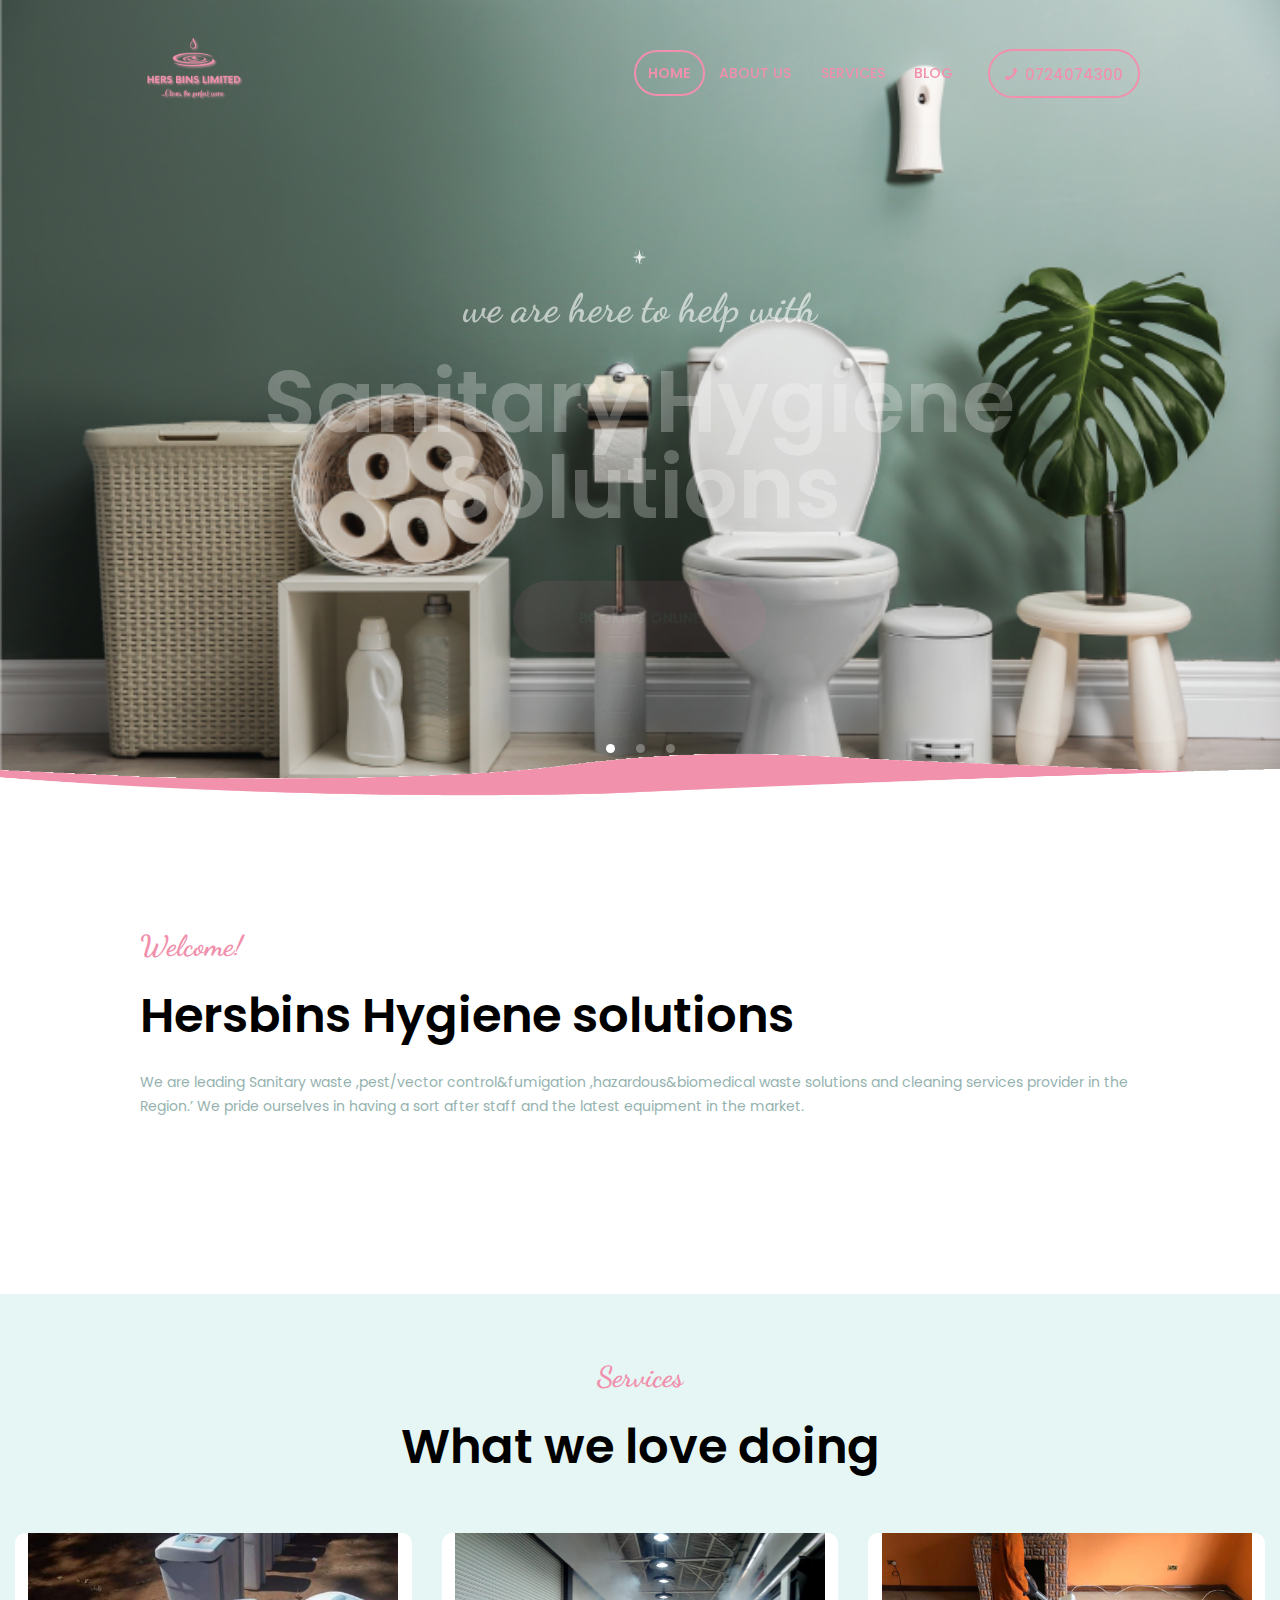
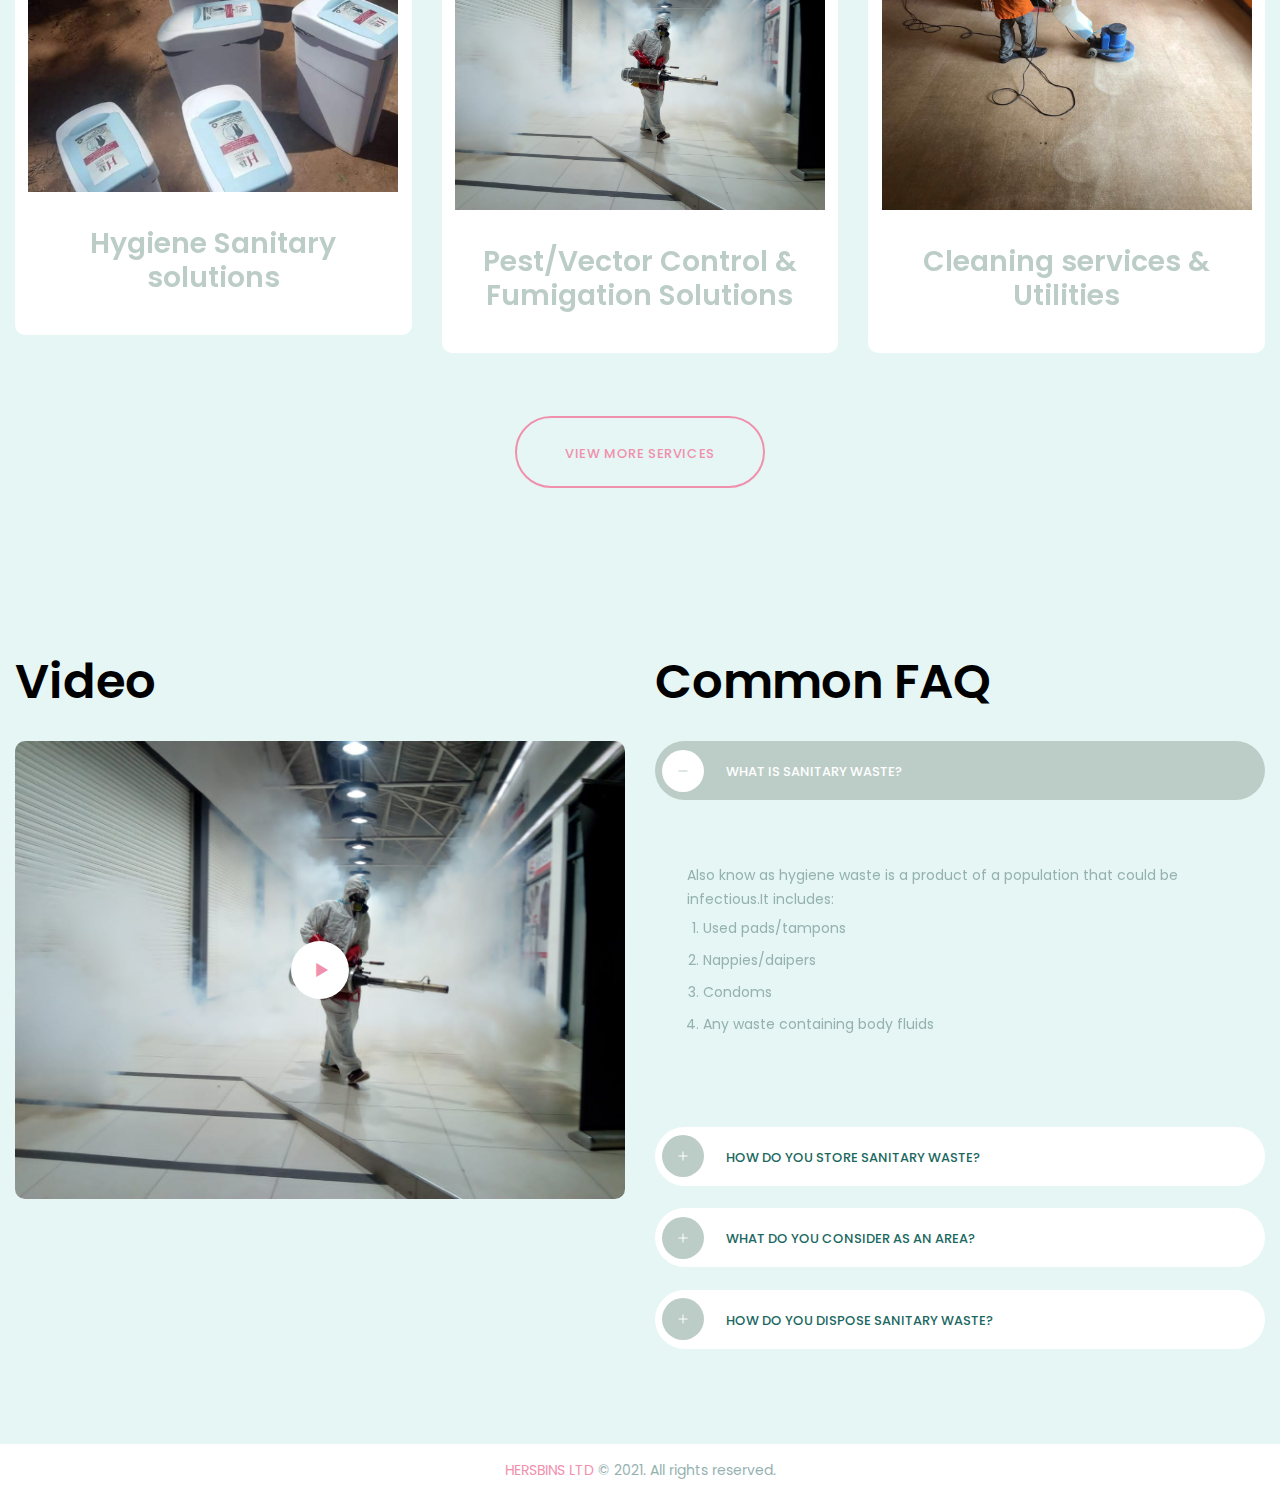
==== commit 948ce52b: "metatag" ====
--- a/Index.html
+++ b/Index.html
@@ -1,6 +1,6 @@
 <!DOCTYPE html>
-<html lang="en-US" class="no-js scheme_default"><head><meta charset="UTF-8"><meta name="viewport" content="width=device-width, initial-scale=1, maximum-scale=1"><meta name="format-detection" content="telephone=no"><link rel="profile" href="//gmpg.org/xfn/11"><link rel="pingback" href="http://carpetserv.ancorathemes.com/xmlrpc.php"><title>☎ 0724074300 We often get questions on why incur extra charges on sanitary disposal?We'll take you through a series of regulations to why you have a legal obligation to sanitary waste management at your property</title><style type="text/css" media="screen">#ui-datepicker-div.booked_custom_date_picker table.ui-datepicker-calendar tbody td a.ui-state-active,#ui-datepicker-div.booked_custom_date_picker table.ui-datepicker-calendar tbody td a.ui-state-active:hover,body #booked-profile-page input[type=submit].button-primary:hover,body .booked-list-view button.button:hover, body .booked-list-view input[type=submit].button-primary:hover,body table.booked-calendar input[type=submit].button-primary:hover,body .booked-modal input[type=submit].button-primary:hover,body table.booked-calendar th,body table.booked-calendar thead,body table.booked-calendar thead th,body table.booked-calendar .booked-appt-list .timeslot .timeslot-people button:hover,body #booked-profile-page .booked-profile-header,body #booked-profile-page .booked-tabs li.active a,body #booked-profile-page .booked-tabs li.active a:hover,body #booked-profile-page .appt-block .google-cal-button > a:hover,#ui-datepicker-div.booked_custom_date_picker .ui-datepicker-header{ background:#c2f1ed !important; }body #booked-profile-page input[type=submit].button-primary:hover,body table.booked-calendar input[type=submit].button-primary:hover,body .booked-list-view button.button:hover, body .booked-list-view input[type=submit].button-primary:hover,body .booked-modal input[type=submit].button-primary:hover,body table.booked-calendar th,body table.booked-calendar .booked-appt-list .timeslot .timeslot-people button:hover,body #booked-profile-page .booked-profile-header,body #booked-profile-page .appt-block .google-cal-button > a:hover{ border-color:#c2f1ed !important; }body table.booked-calendar tr.days,body table.booked-calendar tr.days th,body .booked-calendarSwitcher.calendar,body #booked-profile-page .booked-tabs,#ui-datepicker-div.booked_custom_date_picker table.ui-datepicker-calendar thead,#ui-datepicker-div.booked_custom_date_picker table.ui-datepicker-calendar thead th{ background:#36d0c4 !important; }body table.booked-calendar tr.days th,body #booked-profile-page .booked-tabs{ border-color:#36d0c4 !important; }#ui-datepicker-div.booked_custom_date_picker table.ui-datepicker-calendar tbody td.ui-datepicker-today a,#ui-datepicker-div.booked_custom_date_picker table.ui-datepicker-calendar tbody td.ui-datepicker-today a:hover,body #booked-profile-page input[type=submit].button-primary,body table.booked-calendar input[type=submit].button-primary,body .booked-list-view button.button, body .booked-list-view input[type=submit].button-primary,body .booked-list-view button.button, body .booked-list-view input[type=submit].button-primary,body .booked-modal input[type=submit].button-primary,body table.booked-calendar .booked-appt-list .timeslot .timeslot-people button,body #booked-profile-page .booked-profile-appt-list .appt-block.approved .status-block,body #booked-profile-page .appt-block .google-cal-button > a,body .booked-modal p.booked-title-bar,body table.booked-calendar td:hover .date span,body .booked-list-view a.booked_list_date_picker_trigger.booked-dp-active,body .booked-list-view a.booked_list_date_picker_trigger.booked-dp-active:hover,.booked-ms-modal .booked-book-appt /* Multi-Slot Booking */{ background:#fa8585; }body #booked-profile-page input[type=submit].button-primary,body table.booked-calendar input[type=submit].button-primary,body .booked-list-view button.button, body .booked-list-view input[type=submit].button-primary,body .booked-list-view button.button, body .booked-list-view input[type=submit].button-primary,body .booked-modal input[type=submit].button-primary,body #booked-profile-page .appt-block .google-cal-button > a,body table.booked-calendar .booked-appt-list .timeslot .timeslot-people button,body .booked-list-view a.booked_list_date_picker_trigger.booked-dp-active,body .booked-list-view a.booked_list_date_picker_trigger.booked-dp-active:hover{ border-color:#fa8585; }body .booked-modal .bm-window p i.fa,body .booked-modal .bm-window a,body .booked-appt-list .booked-public-appointment-title,body .booked-modal .bm-window p.appointment-title,.booked-ms-modal.visible:hover .booked-book-appt{ color:#fa8585; }.booked-appt-list .timeslot.has-title .booked-public-appointment-title { color:inherit; }</style><meta name="robots" content="noindex,nofollow"><link rel="dns-prefetch" href="//fonts.googleapis.com"><link rel="dns-prefetch" href="//s.w.org"><link rel="alternate" type="application/rss+xml" title="CarpetServ - Carpet Cleaning &raquo; Feed" href="http://carpetserv.ancorathemes.com/feed/"><link rel="alternate" type="application/rss+xml" title="CarpetServ - Carpet Cleaning &raquo; Comments Feed" href="http://carpetserv.ancorathemes.com/comments/feed/"><script type="text/javascript">
-			window._wpemojiSettings = {"baseUrl":"https:\/\/s.w.org\/images\/core\/emoji\/13.0.0\/72x72\/","ext":".png","svgUrl":"https:\/\/s.w.org\/images\/core\/emoji\/13.0.0\/svg\/","svgExt":".svg","source":{"concatemoji":"http:\/\/carpetserv.ancorathemes.com\/wp-includes\/js\/wp-emoji-release.min.js?ver=5.5.1"}};
+<html lang="en-US" class="no-js scheme_default"><head><meta charset="UTF-8"><meta name="viewport" content="width=device-width, initial-scale=1, maximum-scale=1"><meta name="format-detection" content="telephone=no"><link rel="profile" href=""><link rel="" href=""><title>☎ 0724074300 We often get questions on why incur extra charges on sanitary disposal?We'll take you through a series of regulations to why you have a legal obligation to sanitary waste management at your property</title><style type="text/css" media="screen">#ui-datepicker-div.booked_custom_date_picker table.ui-datepicker-calendar tbody td a.ui-state-active,#ui-datepicker-div.booked_custom_date_picker table.ui-datepicker-calendar tbody td a.ui-state-active:hover,body #booked-profile-page input[type=submit].button-primary:hover,body .booked-list-view button.button:hover, body .booked-list-view input[type=submit].button-primary:hover,body table.booked-calendar input[type=submit].button-primary:hover,body .booked-modal input[type=submit].button-primary:hover,body table.booked-calendar th,body table.booked-calendar thead,body table.booked-calendar thead th,body table.booked-calendar .booked-appt-list .timeslot .timeslot-people button:hover,body #booked-profile-page .booked-profile-header,body #booked-profile-page .booked-tabs li.active a,body #booked-profile-page .booked-tabs li.active a:hover,body #booked-profile-page .appt-block .google-cal-button > a:hover,#ui-datepicker-div.booked_custom_date_picker .ui-datepicker-header{ background:#c2f1ed !important; }body #booked-profile-page input[type=submit].button-primary:hover,body table.booked-calendar input[type=submit].button-primary:hover,body .booked-list-view button.button:hover, body .booked-list-view input[type=submit].button-primary:hover,body .booked-modal input[type=submit].button-primary:hover,body table.booked-calendar th,body table.booked-calendar .booked-appt-list .timeslot .timeslot-people button:hover,body #booked-profile-page .booked-profile-header,body #booked-profile-page .appt-block .google-cal-button > a:hover{ border-color:#c2f1ed !important; }body table.booked-calendar tr.days,body table.booked-calendar tr.days th,body .booked-calendarSwitcher.calendar,body #booked-profile-page .booked-tabs,#ui-datepicker-div.booked_custom_date_picker table.ui-datepicker-calendar thead,#ui-datepicker-div.booked_custom_date_picker table.ui-datepicker-calendar thead th{ background:#36d0c4 !important; }body table.booked-calendar tr.days th,body #booked-profile-page .booked-tabs{ border-color:#36d0c4 !important; }#ui-datepicker-div.booked_custom_date_picker table.ui-datepicker-calendar tbody td.ui-datepicker-today a,#ui-datepicker-div.booked_custom_date_picker table.ui-datepicker-calendar tbody td.ui-datepicker-today a:hover,body #booked-profile-page input[type=submit].button-primary,body table.booked-calendar input[type=submit].button-primary,body .booked-list-view button.button, body .booked-list-view input[type=submit].button-primary,body .booked-list-view button.button, body .booked-list-view input[type=submit].button-primary,body .booked-modal input[type=submit].button-primary,body table.booked-calendar .booked-appt-list .timeslot .timeslot-people button,body #booked-profile-page .booked-profile-appt-list .appt-block.approved .status-block,body #booked-profile-page .appt-block .google-cal-button > a,body .booked-modal p.booked-title-bar,body table.booked-calendar td:hover .date span,body .booked-list-view a.booked_list_date_picker_trigger.booked-dp-active,body .booked-list-view a.booked_list_date_picker_trigger.booked-dp-active:hover,.booked-ms-modal .booked-book-appt /* Multi-Slot Booking */{ background:#fa8585; }body #booked-profile-page input[type=submit].button-primary,body table.booked-calendar input[type=submit].button-primary,body .booked-list-view button.button, body .booked-list-view input[type=submit].button-primary,body .booked-list-view button.button, body .booked-list-view input[type=submit].button-primary,body .booked-modal input[type=submit].button-primary,body #booked-profile-page .appt-block .google-cal-button > a,body table.booked-calendar .booked-appt-list .timeslot .timeslot-people button,body .booked-list-view a.booked_list_date_picker_trigger.booked-dp-active,body .booked-list-view a.booked_list_date_picker_trigger.booked-dp-active:hover{ border-color:#fa8585; }body .booked-modal .bm-window p i.fa,body .booked-modal .bm-window a,body .booked-appt-list .booked-public-appointment-title,body .booked-modal .bm-window p.appointment-title,.booked-ms-modal.visible:hover .booked-book-appt{ color:#fa8585; }.booked-appt-list .timeslot.has-title .booked-public-appointment-title { color:inherit; }</style><meta name="robots" content="noindex,nofollow"><link rel="dns-prefetch" href="//fonts.googleapis.com"><link rel="dns-prefetch" href="//s.w.org"><link rel="alternate" type="application/rss+xml" title="Hersbins &raquo; ltd" href="http://www.hersbins.co.ke"><link rel="alternate" type="application/rss+xml" title="Hersbins &raquo;ltd" href="http://www.hersbins.co.ke"><script type="text/javascript">
+			window._wpemojiSettings = {"baseUrl":"https:\/\/s.w.org\/images\/core\/emoji\/13.0.0\/72x72\/","ext":".png","svgUrl":"https:\/\/s.w.org\/images\/core\/emoji\/13.0.0\/svg\/","svgExt":".svg","source":{"concatemoji":"http:\/\/hersbins\/wp-includes\/js\/wp-emoji-release.min.js?ver=5.5.1"}};
 			!function(e,a,t){var r,n,o,i,p=a.createElement("canvas"),s=p.getContext&&p.getContext("2d");function c(e,t){var a=String.fromCharCode;s.clearRect(0,0,p.width,p.height),s.fillText(a.apply(this,e),0,0);var r=p.toDataURL();return s.clearRect(0,0,p.width,p.height),s.fillText(a.apply(this,t),0,0),r===p.toDataURL()}function l(e){if(!s||!s.fillText)return!1;switch(s.textBaseline="top",s.font="600 32px Arial",e){case"flag":return!c([127987,65039,8205,9895,65039],[127987,65039,8203,9895,65039])&&(!c([55356,56826,55356,56819],[55356,56826,8203,55356,56819])&&!c([55356,57332,56128,56423,56128,56418,56128,56421,56128,56430,56128,56423,56128,56447],[55356,57332,8203,56128,56423,8203,56128,56418,8203,56128,56421,8203,56128,56430,8203,56128,56423,8203,56128,56447]));case"emoji":return!c([55357,56424,8205,55356,57212],[55357,56424,8203,55356,57212])}return!1}function d(e){var t=a.createElement("script");t.src=e,t.defer=t.type="text/javascript",a.getElementsByTagName("head")[0].appendChild(t)}for(i=Array("flag","emoji"),t.supports={everything:!0,everythingExceptFlag:!0},o=0;o<i.length;o++)t.supports[i[o]]=l(i[o]),t.supports.everything=t.supports.everything&&t.supports[i[o]],"flag"!==i[o]&&(t.supports.everythingExceptFlag=t.supports.everythingExceptFlag&&t.supports[i[o]]);t.supports.everythingExceptFlag=t.supports.everythingExceptFlag&&!t.supports.flag,t.DOMReady=!1,t.readyCallback=function(){t.DOMReady=!0},t.supports.everything||(n=function(){t.readyCallback()},a.addEventListener?(a.addEventListener("DOMContentLoaded",n,!1),e.addEventListener("load",n,!1)):(e.attachEvent("onload",n),a.attachEvent("onreadystatechange",function(){"complete"===a.readyState&&t.readyCallback()})),(r=t.source||{}).concatemoji?d(r.concatemoji):r.wpemoji&&r.twemoji&&(d(r.twemoji),d(r.wpemoji)))}(window,document,window._wpemojiSettings);
 		</script><style type="text/css">
 img.wp-smiley,
--- a/css/css-__colors.css
+++ b/css/css-__colors.css
@@ -1990,8 +1990,8 @@
   .sc_layouts_row_type_compact
   .sc_layouts_item
   a.sc_layouts_item_link {
-  color: #ffffff;
-  border-color: rgba(255, 255, 255, 0.5);
+  color: #f190ac;
+  border-color: #f190ac;
 }
 .scheme_default
   .top_panel_default
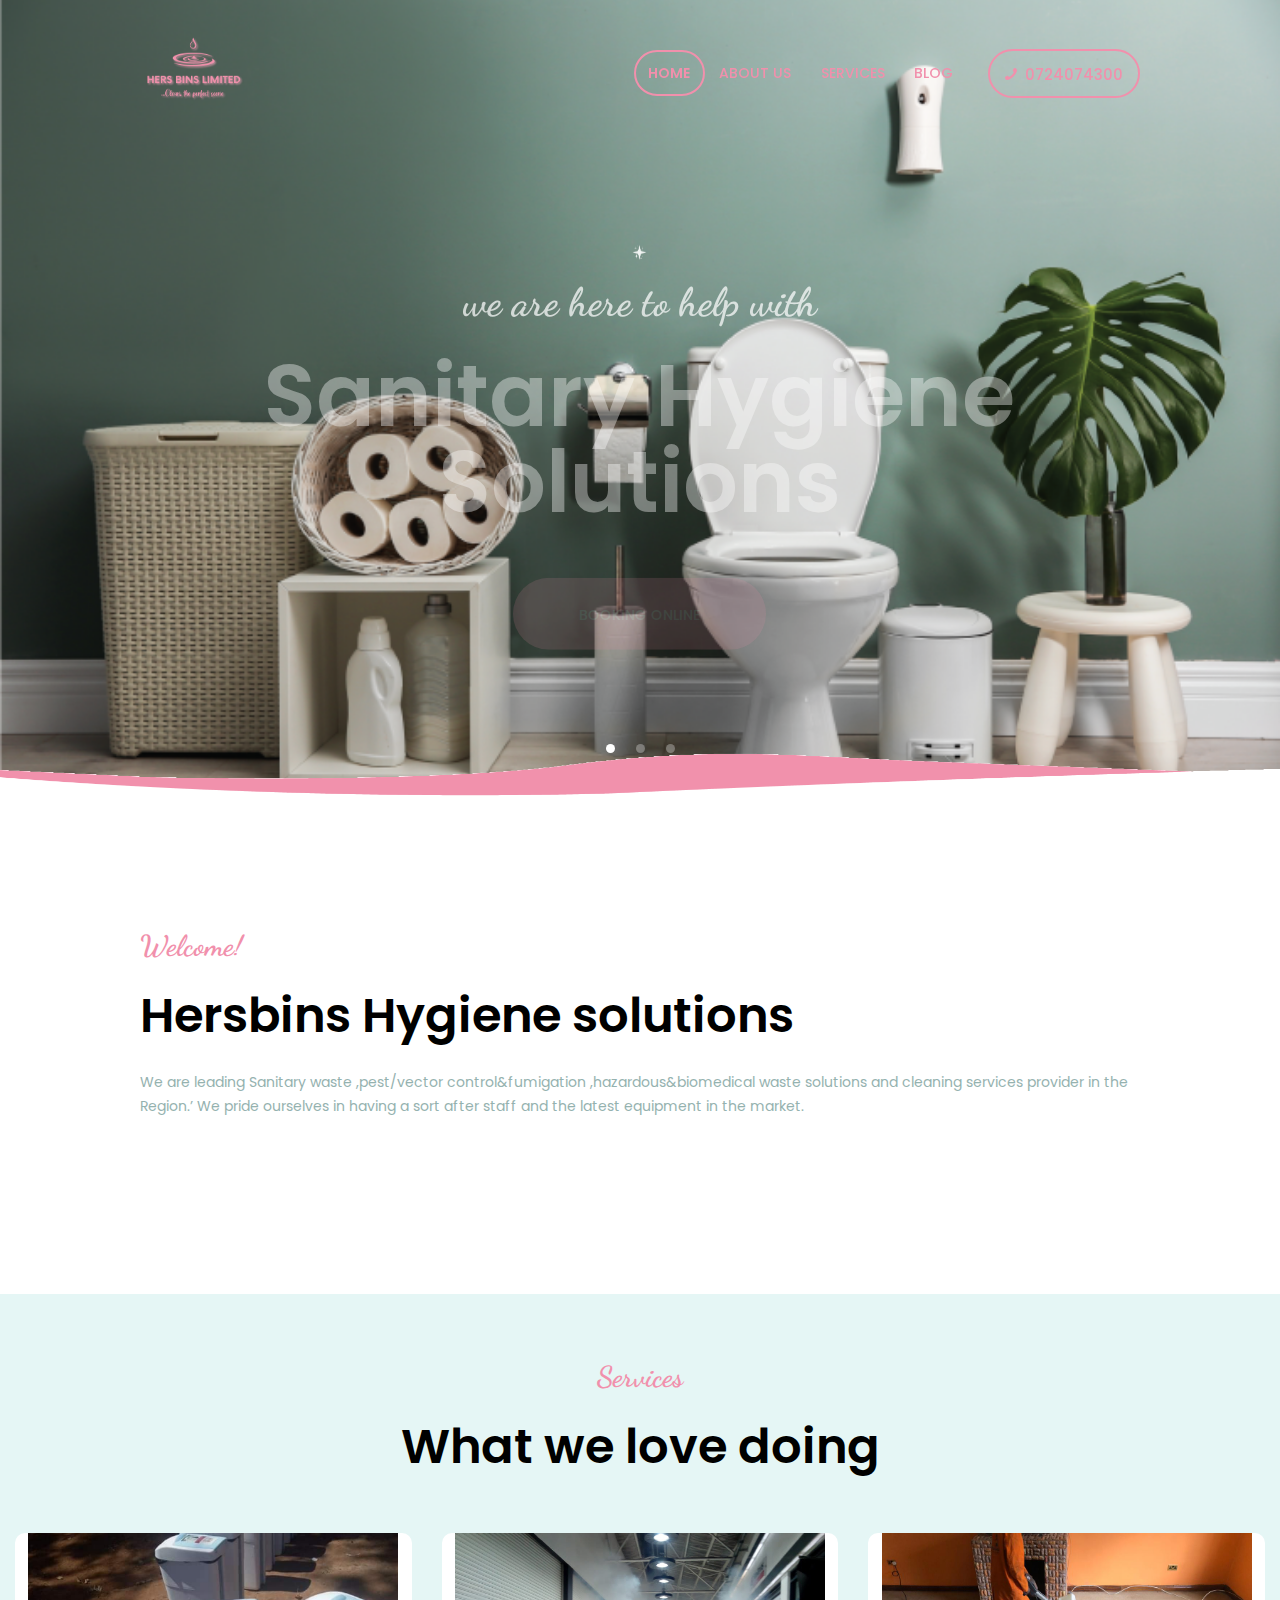
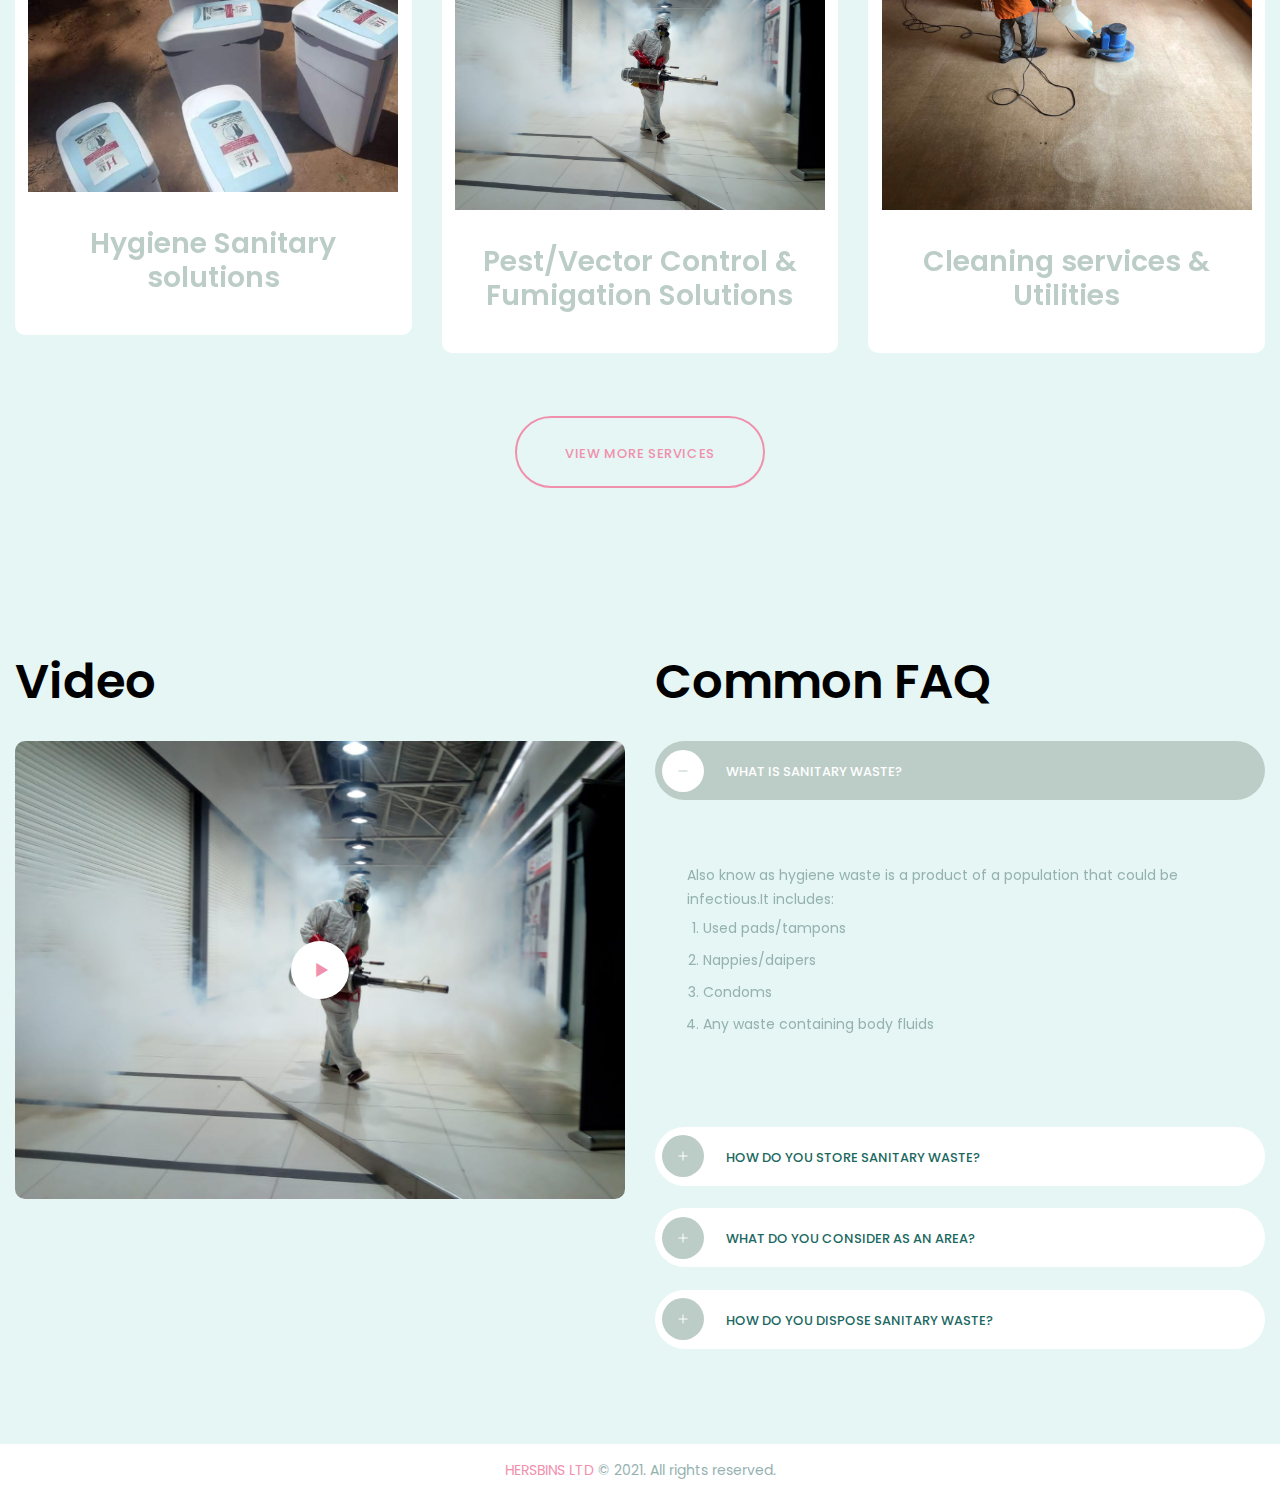
==== commit 9b41c117: "favicotest" ====
--- a/Index.html
+++ b/Index.html
@@ -25,7 +25,7 @@
 </style>
 <link rel="stylesheet" href="social.css">
 <link rel="stylesheet" href="https://cdnjs.cloudflare.com/ajax/libs/font-awesome/4.7.0/css/font-awesome.min.css">
-<link property="stylesheet" rel="stylesheet" id="carpetserv-font-google_fonts-css" href="http://fonts.googleapis.com/css?family=Poppins%3A300%2C400%2C500%2C600%2C700%7CDancing+Script%3A400&amp;subset=latin%2Clatin-ext&amp;ver=5.5.1" type="text/css" media="all"><link property="stylesheet" rel="stylesheet" id="fontello-icons-css" href="css/css-fontello-embedded.css" type="text/css" media="all"><link property="stylesheet" rel="stylesheet" id="carpetserv-main-css" href="css/carpetserv-style.css" type="text/css" media="all"><link property="stylesheet" rel="stylesheet" id="carpetserv-styles-css" href="css/css-__styles.css" type="text/css" media="all"><link property="stylesheet" rel="stylesheet" id="carpetserv-colors-css" href="css/css-__colors.css" type="text/css" media="all"><link property="stylesheet" rel="stylesheet" id="mediaelement-css" href="css/mediaelement-mediaelementplayer-legacy.min.css" type="text/css" media="all"><link property="stylesheet" rel="stylesheet" id="wp-mediaelement-css" href="css/mediaelement-wp-mediaelement.min.css" type="text/css" media="all"><link property="stylesheet" rel="stylesheet" id="carpetserv-responsive-css" href="css/css-responsive.css" type="text/css" media="all"><script type="text/javascript" src="js/jquery-jquery.js" id="jquery-core-js"></script><script type="text/javascript" src="js/js-rbtools.min.js" id="tp-tools-js"></script><script type="text/javascript" src="js/js-rs6.min.js" id="revmin-js"></script><link rel="https://api.w.org/" href="http://carpetserv.ancorathemes.com/wp-json/"><link rel="alternate" type="application/json" href="http://carpetserv.ancorathemes.com/wp-json/wp/v2/pages/84"><link rel="EditURI" type="application/rsd+xml" title="RSD" href="http://carpetserv.ancorathemes.com/xmlrpc.php?rsd"><link rel="wlwmanifest" type="application/wlwmanifest+xml" href="http://carpetserv.ancorathemes.com/wp-includes/wlwmanifest.xml"><meta name="generator" content="WordPress 5.5.1"><link rel="canonical" href="http://carpetserv.ancorathemes.com/"><link rel="shortlink" href="http://carpetserv.ancorathemes.com/"><link rel="alternate" type="application/json+oembed" href="http://carpetserv.ancorathemes.com/wp-json/oembed/1.0/embed?url=http%3A%2F%2Fcarpetserv.ancorathemes.com%2F"><link rel="alternate" type="text/xml+oembed" href="http://carpetserv.ancorathemes.com/wp-json/oembed/1.0/embed?url=http%3A%2F%2Fcarpetserv.ancorathemes.com%2F&amp;format=xml"><style type="text/css">.recentcomments a{display:inline !important;padding:0 !important;margin:0 !important;}</style><meta name="generator" content="Powered by WPBakery Page Builder - drag and drop page builder for WordPress."><meta name="generator" content="Powered by Slider Revolution 6.2.23 - responsive, Mobile-Friendly Slider Plugin for WordPress with comfortable drag and drop interface."><link rel="icon" href="favicons/05-cropped-favicon-32x32.png" sizes="32x32"><link rel="icon" href="favicons/05-cropped-favicon-192x192.png" sizes="192x192"><link rel="apple-touch-icon" href="favicons/05-cropped-favicon-180x180.png"><meta name="msapplication-TileImage" content="http://carpetserv.ancorathemes.com/wp-content/uploads/2017/05/cropped-favicon-270x270.png"><script type="text/javascript">function setREVStartSize(e){
+<link property="stylesheet" rel="stylesheet" id="carpetserv-font-google_fonts-css" href="http://fonts.googleapis.com/css?family=Poppins%3A300%2C400%2C500%2C600%2C700%7CDancing+Script%3A400&amp;subset=latin%2Clatin-ext&amp;ver=5.5.1" type="text/css" media="all"><link property="stylesheet" rel="stylesheet" id="fontello-icons-css" href="css/css-fontello-embedded.css" type="text/css" media="all"><link property="stylesheet" rel="stylesheet" id="carpetserv-main-css" href="css/carpetserv-style.css" type="text/css" media="all"><link property="stylesheet" rel="stylesheet" id="carpetserv-styles-css" href="css/css-__styles.css" type="text/css" media="all"><link property="stylesheet" rel="stylesheet" id="carpetserv-colors-css" href="css/css-__colors.css" type="text/css" media="all"><link property="stylesheet" rel="stylesheet" id="mediaelement-css" href="css/mediaelement-mediaelementplayer-legacy.min.css" type="text/css" media="all"><link property="stylesheet" rel="stylesheet" id="wp-mediaelement-css" href="css/mediaelement-wp-mediaelement.min.css" type="text/css" media="all"><link property="stylesheet" rel="stylesheet" id="carpetserv-responsive-css" href="css/css-responsive.css" type="text/css" media="all"><script type="text/javascript" src="js/jquery-jquery.js" id="jquery-core-js"></script><script type="text/javascript" src="js/js-rbtools.min.js" id="tp-tools-js"></script><script type="text/javascript" src="js/js-rs6.min.js" id="revmin-js"></script><link rel="https://api.w.org/" href="http://www.hersbins.co.ke/wp-json/"><link rel="alternate" type="application/json" href="http://carpetserv.ancorathemes.com/wp-json/wp/v2/pages/84"><link rel="EditURI" type="application/rsd+xml" title="RSD" href="http://www.hersbins.co.ke"><link rel="wlwmanifest" type="application/wlwmanifest+xml" href="http://www.hersbins.co.ke"><meta name="generator" content="WordPress 5.5.1"><link rel="canonical" href="http://www.hersbins.co.ke"><link rel="shortlink" href="http://www.hersbins.co.ke"><link rel="alternate" type="application/json+oembed" href="http://www.hersbins.co.ke"><link rel="alternate" type="text/xml+oembed" href="http://www.hersbins.co.ke&amp;format=xml"><style type="text/css">.recentcomments a{display:inline !important;padding:0 !important;margin:0 !important;}</style><meta name="generator" content="jumbotechsolutions"><meta name="generator" content="jumbotechsolutions"><link rel="icon" href="images/favicon-32x32.png" sizes="32x32"><link rel="icon" href="images/favicon-32x32.png" sizes="192x192"><link rel="apple-touch-icon" href="images/favicon-32x32.png"><meta name="msapplication-TileImage" content="images/favicon-32x32.png"><script type="text/javascript">function setREVStartSize(e){
 			//window.requestAnimationFrame(function() {				 
 				window.RSIW = window.RSIW===undefined ? window.innerWidth : window.RSIW;	
 				window.RSIH = window.RSIH===undefined ? window.innerHeight : window.RSIH;	
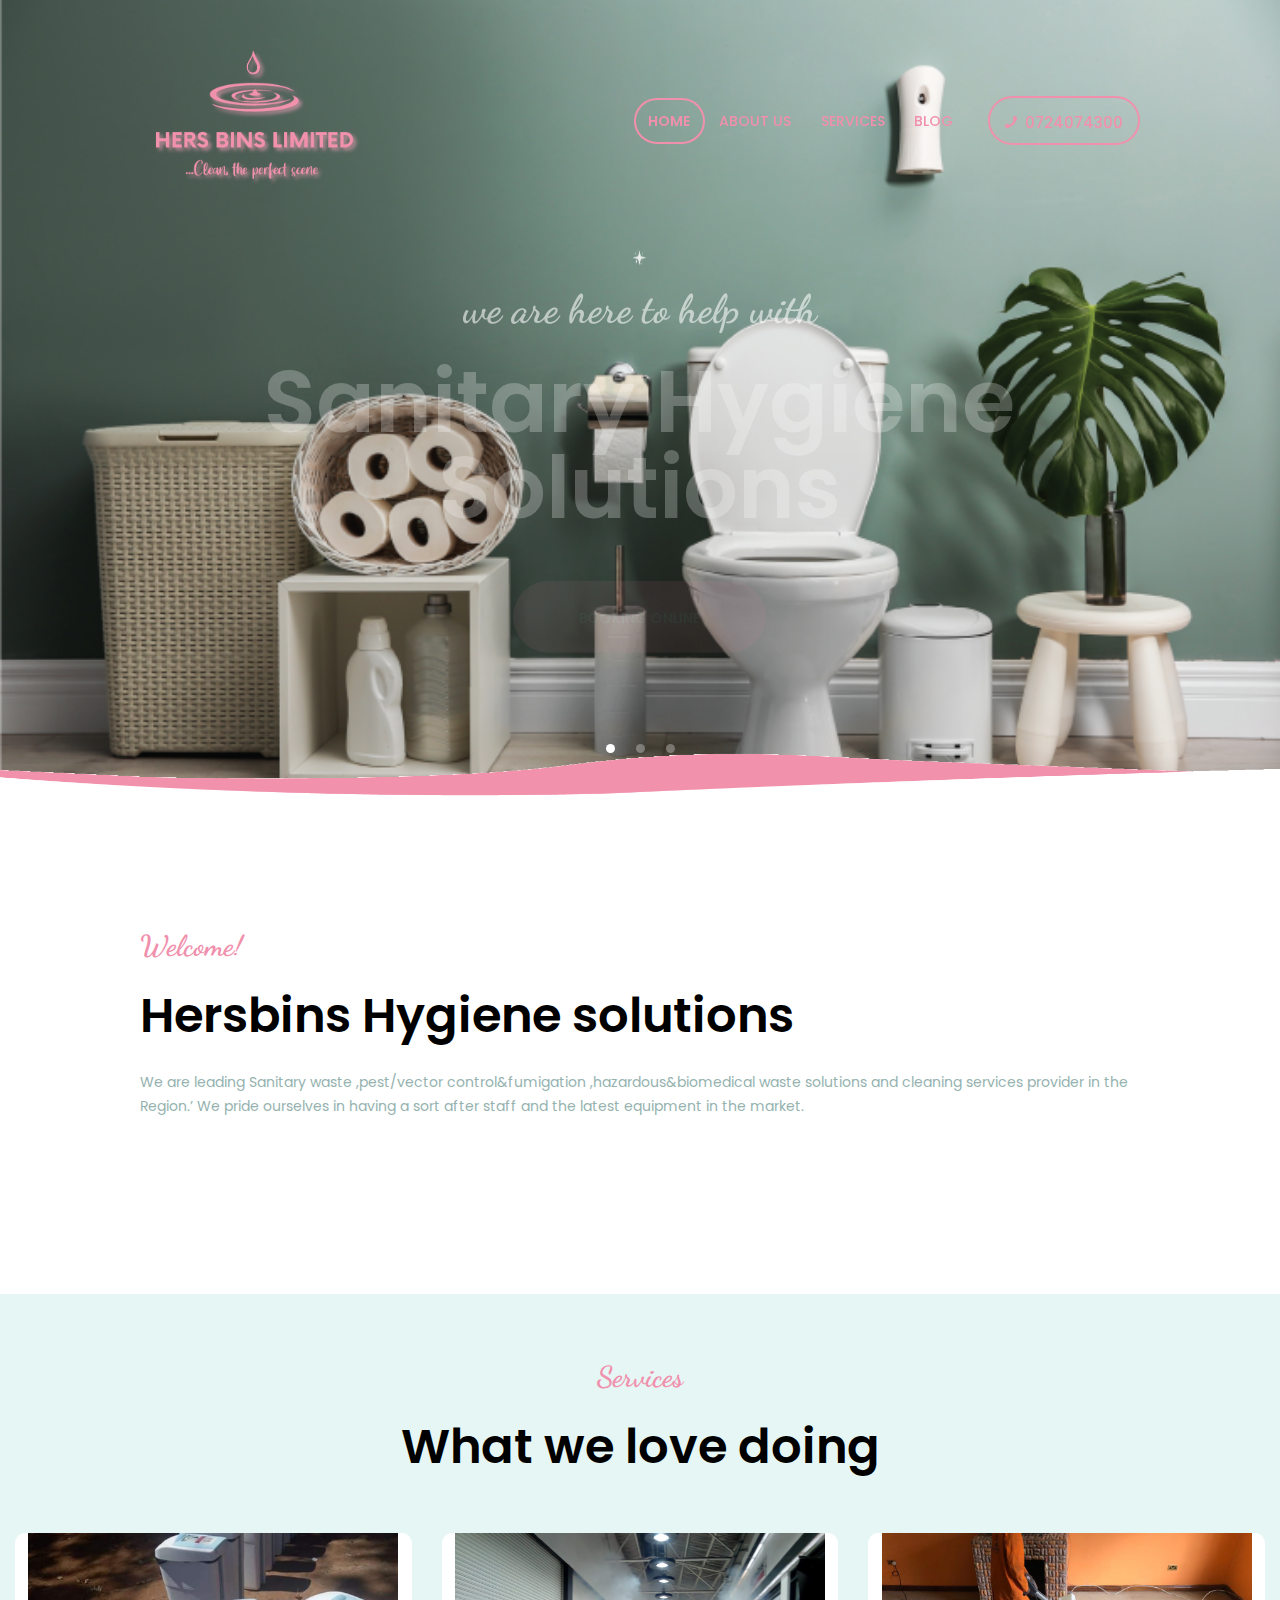
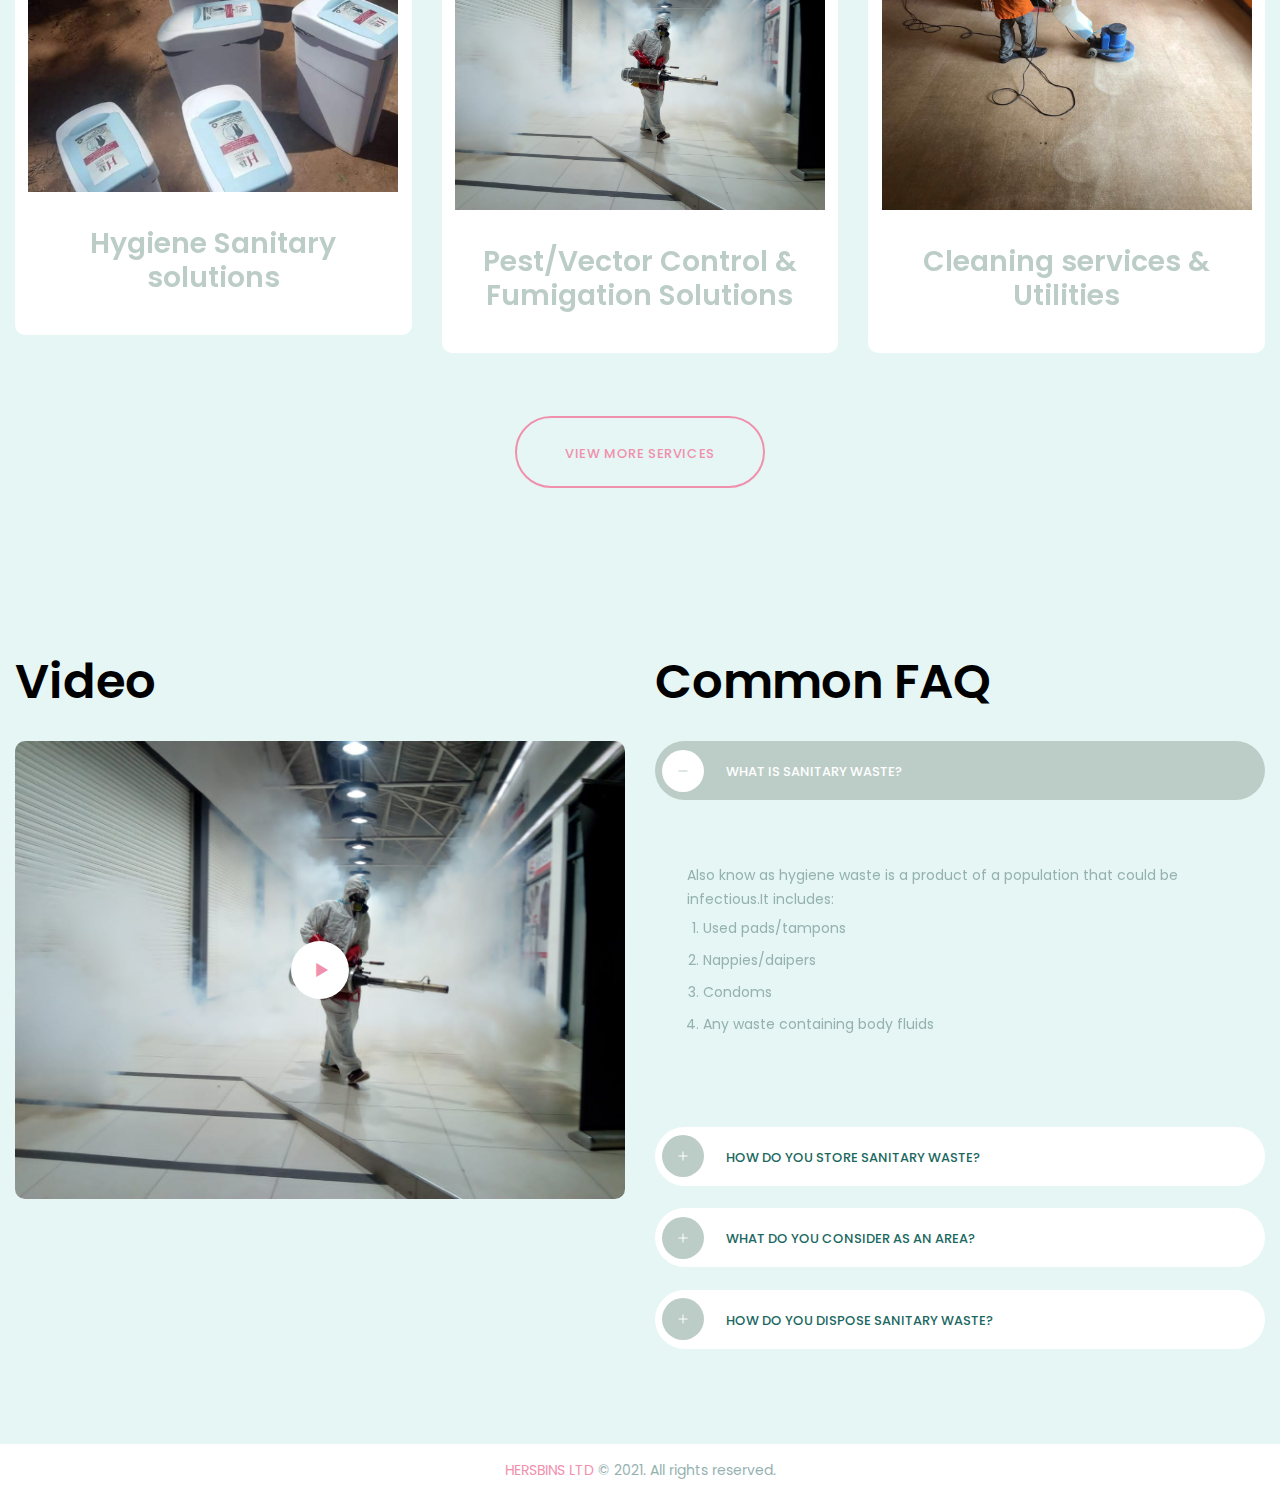
==== commit 7efa25ed: "logo resize" ====
--- a/Index.html
+++ b/Index.html
@@ -69,7 +69,7 @@
 					console.log("Failure at Presize of Slider:" + e)
 				}					   
 			//});
-		  };</script><style type="text/css" data-type="vc_shortcodes-custom-css">.vc_custom_1488529086409{background-image: url(http://carpetserv.ancorathemes.com/wp-content/uploads/2017/02/wave_258.png?id=346) !important;background-position: center !important;background-repeat: no-repeat !important;background-size: cover !important;}.vc_custom_1487934430406{background-color: #e5f6f5 !important;}.vc_custom_1487952970714{background-image: url(http://carpetserv.ancorathemes.com/wp-content/uploads/2017/02/promo_bg.jpg?id=375) !important;background-position: center !important;background-repeat: no-repeat !important;background-size: cover !important;}.vc_custom_1488448407648{background: #ffffff url(http://carpetserv.ancorathemes.com/wp-content/uploads/2017/02/wave_258.png?id=346) !important;background-position: center !important;background-repeat: no-repeat !important;background-size: cover !important;}.vc_custom_1486485211547{background-color: #e5f6f5 !important;}.vc_custom_1488531302827{background-image: url(http://carpetserv.ancorathemes.com/wp-content/uploads/2017/02/testimonials_bg_2.jpg?id=423) !important;background-position: center !important;background-repeat: no-repeat !important;background-size: cover !important;}.vc_custom_1488447702366{background-color: #ffffff !important;}.vc_custom_1488447962155{background-color: #ffffff !important;}.vc_custom_1488467537335{background-image: url(http://carpetserv.ancorathemes.com/wp-content/uploads/2017/02/wave_258.png?id=346) !important;}.vc_custom_1486549362100{background-color: #e5f6f5 !important;}.vc_custom_1488529146782{margin-top: 0.7rem !important;}.vc_custom_1488529187877{margin-top: -1.15rem !important;}.vc_custom_1488530236736{margin-top: 1rem !important;}.vc_custom_1487953231551{margin-top: 3.7rem !important;}.vc_custom_1487952231006{margin-top: 0.6rem !important;}.vc_custom_1487952270958{margin-top: -0.15rem !important;}.vc_custom_1487953100840{margin-top: 0.2rem !important;}.vc_custom_1488447530058{margin-top: 0.1rem !important;}.vc_custom_1488532384424{margin-top: -0.8rem !important;}.vc_custom_1488532414952{margin-top: 1rem !important;}.vc_custom_1488448499044{margin-top: -0.55rem !important;}.vc_custom_1488448530291{margin-top: -0.55rem !important;}.vc_custom_1488532646000{margin-top: -0.4rem !important;}.vc_custom_1488462593692{margin-top: -0.5rem !important;}.vc_custom_1488462409195{margin-top: 0.6rem !important;}.vc_custom_1488532689920{margin-top: -1.7rem !important;}.vc_custom_1488448029602{margin-top: 0.8rem !important;}.vc_custom_1488448457866{margin-top: 1.2rem !important;}.vc_custom_1488467733112{margin-top: -0.85rem !important;}.vc_custom_1488471063116{margin-top: 2rem !important;}</style><noscript><style> .wpb_animate_when_almost_visible { opacity: 1; }</style></noscript><style type="text/css" id="trx_addons-inline-styles-inline-css">.carpetserv_inline_1733220105{background-image: url(http://carpetserv.ancorathemes.com/wp-content/uploads/2017/03/header_bg_main.png);}.vc_custom_1487776536809{margin-top: 1.55rem !important;margin-bottom: 1.55rem !important;}.vc_custom_1479716607832{background-color: #f7f7f7 !important;}.vc_custom_1488630998093{margin-top: -0.6em !important;}.vc_custom_1488631006223{margin-top: 0.55rem !important;margin-bottom: 0.55rem !important;}.vc_custom_1487834142600{margin-top: -3rem !important;background-image: url(http://carpetserv.ancorathemes.com/wp-content/uploads/2017/01/wave_9_footer.png?id=307) !important;background-position: center !important;background-repeat: no-repeat !important;background-size: cover !important;}.vc_custom_1488626912196{background-color: #1e3633 !important;}.vc_custom_1487782642443{background: #1e3633 url(http://carpetserv.ancorathemes.com/wp-content/uploads/2017/01/wave_10_footer.png?id=303) !important;background-position: center !important;background-repeat: no-repeat !important;background-size: cover !important;}.vc_custom_1488626922650{padding-top: 0.1px !important;padding-bottom: 2.2rem !important;background-color: #1a302d !important;background-position: 0 0 !important;background-repeat: no-repeat !important;}.vc_custom_1487834495935{margin-top: -1.15rem !important;}</style><style>' + htmlDivCss + '</style><style>' + htmlDivCss + '</style><style type="text/css">.trx_demo_inline_2136021470{color:#ffffff !important;border-color:#ffaa5f !important;background-color:#ffaa5f !important;}.trx_demo_inline_201829304:hover{color:#ffffff !important;border-color:#cc884c !important;background-color:#cc884c !important;}</style></head><body class="home page-template-default page page-id-84 ua_gecko frontpage body_tag scheme_default blog_mode_home body_style_wide  is_stream blog_style_excerpt sidebar_hide expand_content remove_margins header_style_header-custom-21 header_position_over menu_style_top no_layout wpb-js-composer js-comp-ver-6.4.1 vc_responsive">
+		  };</script><style type="text/css" data-type="vc_shortcodes-custom-css">.vc_custom_1488529086409{background-image: url(http://carpetserv.ancorathemes.com/wp-content/uploads/2017/02/wave_258.png?id=346) !important;background-position: center !important;background-repeat: no-repeat !important;background-size: cover !important;}.vc_custom_1487934430406{background-color: #e5f6f5 !important;}.vc_custom_1487952970714{background-image: url(http://carpetserv.ancorathemes.com/wp-content/uploads/2017/02/promo_bg.jpg?id=375) !important;background-position: center !important;background-repeat: no-repeat !important;background-size: cover !important;}.vc_custom_1488448407648{background: #ffffff url(http://carpetserv.ancorathemes.com/wp-content/uploads/2017/02/wave_258.png?id=346) !important;background-position: center !important;background-repeat: no-repeat !important;background-size: cover !important;}.vc_custom_1486485211547{background-color: #e5f6f5 !important;}.vc_custom_1488531302827{background-image: url() !important;background-position: center !important;background-repeat: no-repeat !important;background-size: cover !important;}.vc_custom_1488447702366{background-color: #ffffff !important;}.vc_custom_1488447962155{background-color: #ffffff !important;}.vc_custom_1488467537335{background-image: url() !important;}.vc_custom_1486549362100{background-color: #e5f6f5 !important;}.vc_custom_1488529146782{margin-top: 0.7rem !important;}.vc_custom_1488529187877{margin-top: -1.15rem !important;}.vc_custom_1488530236736{margin-top: 1rem !important;}.vc_custom_1487953231551{margin-top: 3.7rem !important;}.vc_custom_1487952231006{margin-top: 0.6rem !important;}.vc_custom_1487952270958{margin-top: -0.15rem !important;}.vc_custom_1487953100840{margin-top: 0.2rem !important;}.vc_custom_1488447530058{margin-top: 0.1rem !important;}.vc_custom_1488532384424{margin-top: -0.8rem !important;}.vc_custom_1488532414952{margin-top: 1rem !important;}.vc_custom_1488448499044{margin-top: -0.55rem !important;}.vc_custom_1488448530291{margin-top: -0.55rem !important;}.vc_custom_1488532646000{margin-top: -0.4rem !important;}.vc_custom_1488462593692{margin-top: -0.5rem !important;}.vc_custom_1488462409195{margin-top: 0.6rem !important;}.vc_custom_1488532689920{margin-top: -1.7rem !important;}.vc_custom_1488448029602{margin-top: 0.8rem !important;}.vc_custom_1488448457866{margin-top: 1.2rem !important;}.vc_custom_1488467733112{margin-top: -0.85rem !important;}.vc_custom_1488471063116{margin-top: 2rem !important;}</style><noscript><style> .wpb_animate_when_almost_visible { opacity: 1; }</style></noscript><style type="text/css" id="trx_addons-inline-styles-inline-css">.carpetserv_inline_1733220105{background-image: url(http://carpetserv.ancorathemes.com/wp-content/uploads/2017/03/header_bg_main.png);}.vc_custom_1487776536809{margin-top: 1.55rem !important;margin-bottom: 1.55rem !important;}.vc_custom_1479716607832{background-color: #f7f7f7 !important;}.vc_custom_1488630998093{margin-top: -0.6em !important;}.vc_custom_1488631006223{margin-top: 0.55rem !important;margin-bottom: 0.55rem !important;}.vc_custom_1487834142600{margin-top: -3rem !important;background-image: url(http://carpetserv.ancorathemes.com/wp-content/uploads/2017/01/wave_9_footer.png?id=307) !important;background-position: center !important;background-repeat: no-repeat !important;background-size: cover !important;}.vc_custom_1488626912196{background-color: #1e3633 !important;}.vc_custom_1487782642443{background: #1e3633 url(http://carpetserv.ancorathemes.com/wp-content/uploads/2017/01/wave_10_footer.png?id=303) !important;background-position: center !important;background-repeat: no-repeat !important;background-size: cover !important;}.vc_custom_1488626922650{padding-top: 0.1px !important;padding-bottom: 2.2rem !important;background-color: #1a302d !important;background-position: 0 0 !important;background-repeat: no-repeat !important;}.vc_custom_1487834495935{margin-top: -1.15rem !important;}</style><style>' + htmlDivCss + '</style><style>' + htmlDivCss + '</style><style type="text/css">.trx_demo_inline_2136021470{color:#ffffff !important;border-color:#ffaa5f !important;background-color:#ffaa5f !important;}.trx_demo_inline_201829304:hover{color:#ffffff !important;border-color:#cc884c !important;background-color:#cc884c !important;}</style></head><body class="home page-template-default page page-id-84 ua_gecko frontpage body_tag scheme_default blog_mode_home body_style_wide  is_stream blog_style_excerpt sidebar_hide expand_content remove_margins header_style_header-custom-21 header_position_over menu_style_top no_layout wpb-js-composer js-comp-ver-6.4.1 vc_responsive">
 			  
     
 	
@@ -77,7 +77,7 @@
 
 		<div class="page_wrap">
 
-			<header class="top_panel top_panel_custom top_panel_custom_21 with_bg_image carpetserv_inline_1733220105 scheme_default"><div class="vc_row wpb_row vc_row-fluid vc_custom_1487776536809 sc_layouts_row sc_layouts_row_type_compact sc_layouts_row_fixed"><div class="wpb_column vc_column_container vc_col-sm-12 sc_layouts_column_icons_position_left"><div class="vc_column-inner"><div class="wpb_wrapper"><div id="sc_content_623225411" class="sc_content sc_content_default sc_float_center sc_content_width_1_1"><div class="sc_content_container"><div class="vc_row wpb_row vc_inner vc_row-fluid vc_row-o-equal-height vc_row-o-content-middle vc_row-flex"><div class="wpb_column vc_column_container vc_col-sm-3 vc_col-xs-12 sc_layouts_column sc_layouts_column_align_left sc_layouts_column_icons_position_left"><div class="vc_column-inner vc_custom_1488630998093"><div class="wpb_wrapper"><div class="sc_layouts_item"><a href="#" id="sc_layouts_logo_1911224158" class="sc_layouts_logo sc_layouts_logo_default"><img class="logo_image" src="images/Hesbins-logo-in-pink.png" alt="" width="800" height="704"></a><!-- /.sc_layouts_logo --></div></div></div></div><div class="wpb_column vc_column_container vc_col-sm-9 vc_col-xs-4 sc_layouts_column sc_layouts_column_align_right sc_layouts_column_icons_position_left"><div class="vc_column-inner vc_custom_1488631006223"><div class="wpb_wrapper"><div class="sc_layouts_item"><nav id="sc_layouts_menu_188650804" class="sc_layouts_menu sc_layouts_menu_default menu_hover_fade hide_on_mobile" data-animation-in="fadeInUpSmall" data-animation-out="fadeOutDownSmall"><ul id="menu-main-menu" class="sc_layouts_menu_nav"><li id="menu-item-92" class="menu-item menu-item-type-custom menu-item-object-custom current-menu-item current_page_item menu-item-home current-menu-ancestor current-menu-parent menu-item-has-children menu-item-92"><a href="Index.html" aria-current="page"><span>Home</span></a>
+			<header class="top_panel top_panel_custom top_panel_custom_21 with_bg_image carpetserv_inline_1733220105 scheme_default"><div class="vc_row wpb_row vc_row-fluid vc_custom_1487776536809 sc_layouts_row sc_layouts_row_type_compact sc_layouts_row_fixed"><div class="wpb_column vc_column_container vc_col-sm-12 sc_layouts_column_icons_position_left"><div class="vc_column-inner"><div class="wpb_wrapper"><div id="sc_content_623225411" class="sc_content sc_content_default sc_float_center sc_content_width_1_1"><div class="sc_content_container"><div class="vc_row wpb_row vc_inner vc_row-fluid vc_row-o-equal-height vc_row-o-content-middle vc_row-flex"><div class="wpb_column vc_column_container vc_col-sm-3 vc_col-xs-12 sc_layouts_column sc_layouts_column_align_left sc_layouts_column_icons_position_left"><div class="vc_column-inner vc_custom_1488630998093"><div class="wpb_wrapper" ><div class="sc_layouts_item"><a href="#" id="sc_layouts_logo_1911224158" ><img class="logo_image" src="images/Hesbins-logo-in-pink.png" alt="" width="800" height="704"></a><!-- /.sc_layouts_logo --></div></div></div></div><div class="wpb_column vc_column_container vc_col-sm-9 vc_col-xs-4 sc_layouts_column sc_layouts_column_align_right sc_layouts_column_icons_position_left"><div class="vc_column-inner vc_custom_1488631006223"><div class="wpb_wrapper"><div class="sc_layouts_item"><nav id="sc_layouts_menu_188650804" class="sc_layouts_menu sc_layouts_menu_default menu_hover_fade hide_on_mobile" data-animation-in="fadeInUpSmall" data-animation-out="fadeOutDownSmall"><ul id="menu-main-menu" class="sc_layouts_menu_nav"><li id="menu-item-92" class="menu-item menu-item-type-custom menu-item-object-custom current-menu-item current_page_item menu-item-home current-menu-ancestor current-menu-parent menu-item-has-children menu-item-92"><a href="Index.html" aria-current="page"><span>Home</span></a>
 <!--<ul class="sub-menu"><li id="menu-item-95" class="menu-item menu-item-type-post_type menu-item-object-page menu-item-home current-menu-item page_item page-item-84 current_page_item menu-item-95"><a href="carpetserv.ancorathemes.html" aria-current="page"><span>Home 1</span></a></li><li id="menu-item-263" class="menu-item menu-item-type-post_type menu-item-object-page menu-item-263"><a href="home-2.html"><span>Home 2</span></a></li><li id="menu-item-447" class="menu-item menu-item-type-post_type menu-item-object-page menu-item-447"><a href="home-boxed.html"><span>Home Boxed</span></a></li></ul>--</li><li id="menu-item-97" class="menu-item menu-item-type-custom menu-item-object-custom menu-item-has-children menu-item-97"><a href="#"><span>Features</span></a>
 <ul class="sub-menu"><li id="menu-item-98" class="menu-item menu-item-type-custom menu-item-object-custom menu-item-has-children menu-item-98"><a href="#"><span>Pages</span></a>
 	<ul class="sub-menu"><li id="menu-item-147" class="menu-item menu-item-type-custom menu-item-object-custom menu-item-has-children menu-item-147"><a href="#"><span>Gallery</span></a>
--- a/css/css-__styles.css
+++ b/css/css-__styles.css
@@ -1,3 +1,5156 @@
 /* ATTENTION! This file was generated automatically! Don&#039;t change it!!!
 ----------------------------------------------------------------------- */
-/*Theme Name:CARPETSERVDescription:Hover styles for all theme elements (menus,buttons,inputs,etc.)*/[class*="sc_button_hover_slide"]{-webkit-transition:all ease .3s; -moz-transition:all ease .3s; -ms-transition:all ease .3s; -o-transition:all ease .3s; transition:all ease .3s}.sc_button_hover_just_init{-webkit-transition:none !important; -moz-transition:none !important; -ms-transition:none !important; -o-transition:none !important; transition:none !important}.sc_button_hover_arrow{position:relative;	overflow:hidden;	padding-left:2em !important;	padding-right:2em !important}.sc_button_hover_arrow:before{content:'\e8f4';	font-family:'fontello';	position:absolute;	z-index:1;	right:-2em !important;	left:auto !important;	top:50% !important;	-webkit-transform:translateY(-50%); -moz-transform:translateY(-50%); -ms-transform:translateY(-50%); transform:translateY(-50%);	-webkit-transition:all ease .3s; -moz-transition:all ease .3s; -ms-transition:all ease .3s; -o-transition:all ease .3s; transition:all ease .3s;	background-color:transparent !important;	color:inherit !important}.sc_button_hover_arrow:hover:before,.sc_button_hover_arrow.active:before,.vc_active .sc_button_hover_arrow:before{right:0.5em !important}/* Images (post featured) hovers----------------------------------------------------- */.post_featured[class*="hover_"]{position:relative;	-webkit-transition:all 0.35s ease-in-out; -moz-transition:all 0.35s ease-in-out; -ms-transition:all 0.35s ease-in-out; transition:all 0.35s ease-in-out}.post_featured[class*="hover_"],.post_featured[class*="hover_"] *{-webkit-box-sizing:border-box; -moz-box-sizing:border-box; -ms-box-sizing:border-box; box-sizing:border-box}.post_featured .mask{content:' ';	position:absolute;	z-index:100;	left:0;	top:0;	right:0;	bottom:0;	opacity:0;	pointer-events:none;	-webkit-transition:all ease .5s; -moz-transition:all ease .5s; -ms-transition:all ease .5s; -o-transition:all ease .5s; transition:all ease .5s}.post_featured .post_info{position:absolute;	z-index:103;	left:50%;	top:50%;	-webkit-transform:translateX(-50%) translateY(-50%) scale(0.5,0.5); -moz-transform:translateX(-50%) translateY(-50%) scale(0.5,0.5); -ms-transform:translateX(-50%) translateY(-50%) scale(0.5,0.5); transform:translateX(-50%) translateY(-50%) scale(0.5,0.5);	-webkit-transition:all ease .5s; -moz-transition:all ease .5s; -ms-transition:all ease .5s; -o-transition:all ease .5s; transition:all ease .5s;	display:none;	font-size:1.1429em;	line-height:1.3em;	width:90%;	text-align:center;	margin:-1em auto 0;	opacity:0}.post_featured.hover_ .icons{position:absolute;	z-index:120;	left:0;	top:0;	width:100%;	height:100%}.post_featured.hover_icon,.post_featured.hover_icons{position:relative;	display:block}.post_featured.hover_icon .mask{background-color:rgba(0,0,0,0.4)}.post_featured.hover_icon:hover .mask{opacity:1}.post_featured.hover_icon .icons,.post_featured.hover_icons .icons{position:absolute;	z-index:102;	left:0;	top:0;	width:100%;	height:100%}.post_featured.hover_icon .icons a,.post_featured.hover_icons .icons a{position:absolute;	z-index:10;	left:50%;	top:50%;	font-size:1.7143em;	cursor:pointer;	display:block;	width:2.1667em;	height:2.1667em;	line-height:2.1667em;	text-align:center;	display:inline-block;	-webkit-border-radius:50%; -ms-border-radius:50%; border-radius:50%;	-webkit-transform:translateX(-50%) translateY(-50%) scale(0.3,0.3); -moz-transform:translateX(-50%) translateY(-50%) scale(0.3,0.3); -ms-transform:translateX(-50%) translateY(-50%) scale(0.3,0.3); transform:translateX(-50%) translateY(-50%) scale(0.3,0.3);	-webkit-transition:all .5s cubic-bezier(0.6,-0.28,0.735,0.045) 0s; -moz-transition:all .5s cubic-bezier(0.6,-0.28,0.735,0.045) 0s; -ms-transition:all .5s cubic-bezier(0.6,-0.28,0.735,0.045) 0s; -o-transition:all .5s cubic-bezier(0.6,-0.28,0.735,0.045) 0s; transition:all .5s cubic-bezier(0.6,-0.28,0.735,0.045) 0s;	opacity:0;	margin-left:-1.3333em}.post_featured.hover_icons .icons a.single_icon{margin-left:0}.post_featured.hover_icon .icons a{margin-left:0}.post_featured.hover_icons .icons a+a{margin-left:1.3333em;	-webkit-transition-delay:.15s; -moz-transition-delay:.15s; -ms-transition-delay:.15s; -o-transition-delay:.15s; transition-delay:.15s}.post_featured.hover_icon:hover .icons a,.post_featured.hover_icons:hover .icons a{opacity:1;	-webkit-transform:translateX(-50%) translateY(-50%) scale(1,1); -moz-transform:translateX(-50%) translateY(-50%) scale(1,1); -ms-transform:translateX(-50%) translateY(-50%) scale(1,1); transform:translateX(-50%) translateY(-50%) scale(1,1);	-webkit-transition:all .5s cubic-bezier(0.175,0.885,0.32,1.275) 0s; -moz-transition:all .5s cubic-bezier(0.175,0.885,0.32,1.275) 0s; -ms-transition:all .5s cubic-bezier(0.175,0.885,0.32,1.275) 0s; -o-transition:all .5s cubic-bezier(0.175,0.885,0.32,1.275) 0s; transition:all .5s cubic-bezier(0.175,0.885,0.32,1.275) 0s}.post_featured.hover_icons:hover .icons a+a{-webkit-transition-delay:.15s; -moz-transition-delay:.15s; -ms-transition-delay:.15s; -o-transition-delay:.15s; transition-delay:.15s}/* Hover Zoom:icons 'link' and 'zoom' */.post_featured.hover_zoom:before{content:' ';	position:absolute;	z-index:101;	left:50%;	top:50%;	width:100px;	height:100px;	margin:-50px 0 0 -50px;	border:2px solid #fff;	background-color:rgba(0,0,0,0.15);	-webkit-transform:scale(0,0) rotate(0deg); -moz-transform:scale(0,0) rotate(0deg); -ms-transform:scale(0,0) rotate(0deg); transform:scale(0,0) rotate(0deg);	-webkit-transition:all ease .3s; -moz-transition:all ease .3s; -ms-transition:all ease .3s; -o-transition:all ease .3s; transition:all ease .3s}.post_featured.hover_zoom:hover:before{-webkit-transform:scale(1,1) rotate(45deg); -moz-transform:scale(1,1) rotate(45deg); -ms-transform:scale(1,1) rotate(45deg); transform:scale(1,1) rotate(45deg)}.post_featured.hover_zoom .mask{background-color:rgba(255,255,255,0.15)}.post_featured.hover_zoom:hover .mask{opacity:1}.post_featured.hover_zoom .icons{position:absolute;	z-index:102;	left:50%;	top:50%;	-webkit-transform:translateX(-50%) translateY(-50%); -moz-transform:translateX(-50%) translateY(-50%); -ms-transform:translateX(-50%) translateY(-50%); transform:translateX(-50%) translateY(-50%);	display:inline-block}.post_featured.hover_zoom .icons a{display:inline-block;	font-size:18px;	width:32px;	height:32px;	line-height:32px;	text-align:center;	color:#fff;	position:relative;	left:-50px;	opacity:0;	-webkit-border-radius:3px; -ms-border-radius:3px; border-radius:3px;	-webkit-transform:scale(0,0); -moz-transform:scale(0,0); -ms-transform:scale(0,0); transform:scale(0,0);	-webkit-transition:all ease .3s; -moz-transition:all ease .3s; -ms-transition:all ease .3s; -o-transition:all ease .3s; transition:all ease .3s}.post_featured.hover_zoom .icons a+a{margin-left:8px;	left:50px}.post_featured.hover_zoom .icons a:hover{color:#fff;	background-color:rgba(255,255,255,0.2)}.post_featured.hover_zoom:hover .icons a{left:0;	opacity:1;	-webkit-transform:scale(1,1); -moz-transform:scale(1,1); -ms-transform:scale(1,1); transform:scale(1,1)}.post_featured.hover_dots:hover .mask{opacity:1}.post_featured.hover_dots .icons{position:absolute;	z-index:120;	left:0;	top:0;	width:100%;	height:100%}.post_featured.hover_dots .icons span{position:absolute;	z-index:102;	left:50%;	top:50%;	-webkit-transform:translateX(-50%) translateY(-50%); -moz-transform:translateX(-50%) translateY(-50%); -ms-transform:translateX(-50%) translateY(-50%); transform:translateX(-50%) translateY(-50%);	display:inline-block;	width:6px;	height:6px;	-webkit-border-radius:50%; -ms-border-radius:50%; border-radius:50%;	-webkit-transition:all ease .5s; -moz-transition:all ease .5s; -ms-transition:all ease .5s; -o-transition:all ease .5s; transition:all ease .5s;	opacity:0}.post_featured.hover_dots:hover .icons span{opacity:1;	display:inline-block}.post_featured.hover_dots:hover .icons span:first-child{margin-left:-13px}.post_featured.hover_dots:hover .icons span+span+span{margin-left:13px}.post_featured.hover_dots.hover_with_info .icons span{margin-top:1em}.post_featured.hover_dots .post_info{display:block;	top:45%}.post_featured.hover_dots:hover .post_info{-webkit-transform:translateX(-50%) translateY(-50%) scale(1,1); -moz-transform:translateX(-50%) translateY(-50%) scale(1,1); -ms-transform:translateX(-50%) translateY(-50%) scale(1,1); transform:translateX(-50%) translateY(-50%) scale(1,1);	opacity:1}/* Hover Fade,Slide,Pull,Border:Common Rules */.post_featured.hover_fade,.post_featured.hover_slide,.post_featured.hover_pull,.post_featured.hover_border{position:relative;	width:100%;	height:100%;	overflow:hidden}.post_featured.hover_fade .post_info,.post_featured.hover_slide .post_info,.post_featured.hover_pull .post_info,.post_featured.hover_border .post_info{position:absolute;	left:0;	top:0;	width:100%;	height:100%;	overflow:hidden;	text-align:center;	display:block;	margin:0;	opacity:1;	font-size:1em;	-webkit-backface-visibility:hidden; backface-visibility:hidden;	-webkit-transition:none; -moz-transition:none; -ms-transition:none; transition:none;	-webkit-transform:none; -moz-transform:none; -ms-transform:none; -o-transform:none; transform:none}.post_featured.hover_fade .post_info .post_title,.post_featured.hover_slide .post_info .post_title,.post_featured.hover_pull .post_info .post_title,.post_featured.hover_border .post_info .post_title{font-weight:400;	font-size:1.5em;	line-height:1.4em;	margin:0 0 0.5em;	text-transform:uppercase;	text-align:center}.post_featured.hover_fade .post_info .post_descr,.post_featured.hover_slide .post_info .post_descr,.post_featured.hover_pull .post_info .post_descr,.post_featured.hover_border .post_info .post_descr{margin:0;	position:relative;	padding:0.5em 1em;	text-align:center}.post_featured.hover_fade .post_info .post_title span,.post_featured.hover_slide .post_info .post_title span,.post_featured.hover_pull .post_info .post_title span,.post_featured.hover_border .post_info .post_title span{font-weight:700}.post_featured.hover_fade .post_info .post_excerpt,.post_featured.hover_slide .post_info .post_excerpt,.post_featured.hover_pull .post_info .post_excerpt,.post_featured.hover_border .post_info .post_excerpt{display:none}.post_featured.hover_fade img,.post_featured.hover_fade .post_info .post_info_back,.post_featured.hover_fade .post_info .post_title,.post_featured.hover_fade .post_info .post_descr,.post_featured.hover_slide img,.post_featured.hover_slide .post_info .post_info_back,.post_featured.hover_slide .post_info .post_title,.post_featured.hover_slide .post_info .post_descr,.post_featured.hover_pull img,.post_featured.hover_pull .post_info .post_info_back,.post_featured.hover_pull .post_info .post_title,.post_featured.hover_pull .post_info .post_descr,.post_featured.hover_border img,.post_featured.hover_border .post_info .post_info_back,.post_featured.hover_border .post_info .post_title,.post_featured.hover_border .post_info .post_descr{-webkit-transition:all 0.35s ease; -moz-transition:all 0.35s ease; -ms-transition:all 0.35s ease; transition:all 0.35s ease}.post_featured.hover_fade .post_info .post_excerpt,.post_featured.hover_slide .post_info .post_excerpt,.post_featured.hover_pull .post_info .post_excerpt,.post_featured.hover_border .post_info .post_excerpt{margin-top:1em;	display:none}.post_featured.hover_fade:hover .mask{opacity:1}.post_featured.hover_fade .post_info .post_info_back{position:absolute;	left:0;	top:50%;	width:100%;	text-align:center;	padding:15px;	margin-top:100%;	opacity:0;	-webkit-transform:translateY(-50%); -moz-transform:translateY(-50%); -ms-transform:translateY(-50%); -o-transform:translateY(-50%); transform:translateY(-50%)}.post_featured.hover_fade.top_to_bottom .post_info .post_info_back{margin-top:-100%}.post_featured.hover_fade.bottom_to_top .post_info .post_info_back{margin-top:100%}.post_featured.hover_fade.left_to_right .post_info .post_info_back{margin-left:-100%}.post_featured.hover_fade.right_to_left .post_info .post_info_back{margin-left:100%}.post_featured.hover_fade:hover .post_info .post_info_back{margin:0 !important;	opacity:1}.post_featured.hover_slide .mask{opacity:0.3}.post_featured.hover_slide:hover .mask{opacity:1}.post_featured.hover_slide .post_info,.post_featured.hover_slide .post_info .post_title,.post_featured.hover_slide .post_info .post_descr{text-align:left}.post_featured.hover_slide img,.post_featured.hover_slide .post_info .post_title,.post_featured.hover_slide .post_info .post_descr{-webkit-transition:all 0.35s ease; -moz-transition:all 0.35s ease; transition:all 0.35s ease}.post_featured.hover_slide .post_info .post_title,.post_featured.hover_slide .post_info .post_descr{position:relative;	margin:0}.post_featured.hover_slide .post_info .post_title{padding:0 0 15px;	margin:30px 30px 15px;	overflow:hidden}.post_featured.hover_slide .post_info .post_title:after{content:" ";	position:absolute;	bottom:0;	left:0;	height:2px;	width:100%;	-webkit-transition:all 0.35s ease; -moz-transition:all 0.35s ease; transition:all 0.35s ease;	-webkit-transform:translateX(-100%); -moz-transform:translateX(-100%); -ms-transform:translateX(-100%); -o-transform:translateX(-100%); transform:translateX(-100%)}.post_featured.hover_slide:hover .post_info .post_title:after{-webkit-transform:translateX(0px); -moz-transform:translateX(0px); -ms-transform:translateX(0px); -o-transform:translateX(0px); transform:translateX(0px)}.post_featured.hover_slide img{max-width:none; width:calc(100% + 20px);	-webkit-transform:translateX(-10px); -moz-transform:translateX(-10px); -ms-transform:translateX(-10px); -o-transform:translateX(-10px); transform:translateX(-10px)}.post_featured.hover_slide:hover img{-webkit-transform:translateX(0px); -moz-transform:translateX(0px); -ms-transform:translateX(0px); -o-transform:translateX(0px); transform:translateX(0px)}.post_featured.hover_slide .post_info,.post_featured.hover_slide .post_info .post_title,.post_featured.hover_slide .post_info .post_descr{text-align:left}.post_featured.hover_slide .post_info .post_descr{padding:0 30px 30px;	opacity:0;	-webkit-transform:translateX(100%); -moz-transform:translateX(100%); -ms-transform:translateX(100%); -o-transform:translateX(100%); transform:translateX(100%)}.post_featured.hover_slide:hover .post_info .post_descr{opacity:1;	-webkit-transform:translateX(0px); -moz-transform:translateX(0px); -ms-transform:translateX(0px); -o-transform:translateX(0px); transform:translateX(0px)}.post_featured.hover_pull .post_info,.post_featured.hover_pull .post_info .post_title,.post_featured.hover_pull .post_info .post_descr{text-align:left}.post_featured.hover_pull .post_info .post_title,.post_featured.hover_pull .post_info .post_descr{position:absolute;	bottom:0;	left:0;	width:100%;	padding:20px;	margin:0}.post_featured.hover_pull:hover img{-webkit-transform:translateY(-60px); -moz-transform:translateY(-60px); -ms-transform:translateY(-60px); -o-transform:translateY(-60px); transform:translateY(-60px)}.post_featured.hover_pull:hover .post_info .post_title{-webkit-transform:translateY(-70px); -moz-transform:translateY(-70px); -ms-transform:translateY(-70px); -o-transform:translateY(-70px); transform:translateY(-70px)}.post_featured.hover_pull .post_info .post_descr{height:60px;	-webkit-transform:translateY(60px); -moz-transform:translateY(60px); -ms-transform:translateY(60px); -o-transform:translateY(60px); transform:translateY(60px)}.post_featured.hover_pull:hover .post_info .post_descr{-webkit-transform:translateY(0px); -moz-transform:translateY(0px); -ms-transform:translateY(0px); -o-transform:translateY(0px); transform:translateY(0px)}.post_featured.hover_border:hover .mask{opacity:1}.post_featured.hover_border .post_info:before,.post_featured.hover_border .post_info:after{content:' ';	position:absolute;	left:30px;	right:30px;	top:30px;	bottom:30px;	pointer-events:none;	-webkit-transition:all 0.5s ease; -moz-transition:all 0.5s ease; transition:all 0.5s ease}.post_featured.hover_border .post_info:before{border-top:1px solid #fff;	border-bottom:1px solid #fff;	-webkit-transform:scaleX(0); -moz-transform:scaleX(0); -ms-transform:scaleX(0); -o-transform:scaleX(0); transform:scaleX(0)}.post_featured.hover_border:hover .post_info:before{-webkit-transform:scaleX(1); -moz-transform:scaleX(1); -ms-transform:scaleX(1); -o-transform:scaleX(1); transform:scaleX(1)}.post_featured.hover_border .post_info:after{border-left:1px solid #fff;	border-right:1px solid #fff;	-webkit-transform:scaleY(0); -moz-transform:scaleY(0); -ms-transform:scaleY(0); -o-transform:scaleY(0); transform:scaleY(0)}.post_featured.hover_border:hover .post_info:after{-webkit-transform:scaleY(1); -moz-transform:scaleY(1); -ms-transform:scaleY(1); -o-transform:scaleY(1); transform:scaleY(1)}.post_featured.hover_border .post_info .post_info_back{position:absolute;	left:0;	top:50%;	width:100%;	text-align:center;	padding:45px;	-webkit-transform:translateY(-50%); -moz-transform:translateY(-50%); -ms-transform:translateY(-50%); -o-transform:translateY(-50%); transform:translateY(-50%)}.post_featured.hover_border img,.post_featured.hover_border .post_info .post_title,.post_featured.hover_border .post_info .post_descr{-webkit-transition:all 0.5s ease; -moz-transition:all 0.5s ease; transition:all 0.5s ease}.post_featured.hover_border:hover img{-webkit-transform:scale(1.1,1.1); -moz-transform:scale(1.1,1.1); -ms-transform:scale(1.1,1.1); -o-transform:scale(1.1,1.1); transform:scale(1.1,1.1)}.post_featured.hover_border .post_info .post_title,.post_featured.hover_border .post_info .post_descr{opacity:0;	position:relative;	text-align:center;	margin:0}.post_featured.hover_border .post_info .post_title{font-size:1.2em;	padding:0 0 15px;	-webkit-transform:translateY(-1em); -moz-transform:translateY(-1em); -ms-transform:translateY(-1em); -o-transform:translateY(-1em); transform:translateY(-1em)}.post_featured.hover_border:hover .post_info .post_title{opacity:1;	-webkit-transform:translateY(0px); -moz-transform:translateY(0px); -ms-transform:translateY(0px); -o-transform:translateY(0px); transform:translateY(0px)}.post_featured.hover_border .post_info .post_descr{padding:0;	-webkit-transform:translateY(1em); -moz-transform:translateY(1em); -ms-transform:translateY(1em); -o-transform:translateY(1em); transform:translateY(1em)}.post_featured.hover_border:hover .post_info .post_descr{opacity:1;	-webkit-transform:translateY(0px); -moz-transform:translateY(0px); -ms-transform:translateY(0px); -o-transform:translateY(0px); transform:translateY(0px)}.post_featured.hover_border .post_info .post_info_item + .post_info_item:before{content:' ';	display:block;	margin:0.5em 0 0 0}/* Hover Shop (icons) */.post_featured.hover_shop{position:relative;	display:block}.post_item:hover .post_featured.hover_shop .mask,.post_item:hover .post_featured.hover_shop:hover .mask{opacity:1}.post_featured.hover_shop .icons{position:absolute;	z-index:1002;	left:0;	top:0;	width:100%;	height:100%;	pointer-events:none}.post_featured.hover_shop .icons a{pointer-events:all;	position:absolute;	z-index:10;	left:50%;	top:50%;	font-size:1.2632em !important;	padding:0 !important;	letter-spacing:0 !important;	cursor:pointer;	display:inline-block;	width:2.5em;	height:2.5em;	line-height:2.5em !important;	text-align:center;	border:3px solid #ddd !important;	-webkit-border-radius:0 !important; -ms-border-radius:0 !important; border-radius:0 !important;	-webkit-transform:translateX(-50%) translateY(-50%) scale(0.3,0.3) rotate(45deg); -moz-transform:translateX(-50%) translateY(-50%) scale(0.3,0.3) rotate(45deg); -ms-transform:translateX(-50%) translateY(-50%) scale(0.3,0.3) rotate(45deg); transform:translateX(-50%) translateY(-50%) scale(0.3,0.3) rotate(45deg);	-webkit-transition:all .5s cubic-bezier(0.6,-0.28,0.735,0.045) 0s; -moz-transition:all .5s cubic-bezier(0.6,-0.28,0.735,0.045) 0s; -ms-transition:all .5s cubic-bezier(0.6,-0.28,0.735,0.045) 0s; -o-transition:all .5s cubic-bezier(0.6,-0.28,0.735,0.045) 0s; transition:all .5s cubic-bezier(0.6,-0.28,0.735,0.045) 0s;	opacity:0;	margin-left:-1.76em}.product-category .post_featured.hover_shop .icons a{margin-left:0}.post_featured.hover_shop .icons a.added_to_cart{display:none}.post_featured.hover_shop .icons a+a,.post_featured.hover_shop .icons a+a+a{margin-left:1.76em;	-webkit-transition-delay:.15s; -moz-transition-delay:.15s; -ms-transition-delay:.15s; -o-transition-delay:.15s; transition-delay:.15s}.post_featured.hover_shop .icons a.shop_cart:before{font-family:'fontello' !important;	font-weight:400 !important;	content:'\e93d' !important}.post_featured.hover_shop .icons a:before,.post_featured.hover_shop .icons a:after{margin:0 !important;	padding:0 !important;	-webkit-transform:rotate(-45deg); -moz-transform:rotate(-45deg); -ms-transform:rotate(-45deg); transform:rotate(-45deg)}.post_featured.hover_shop .icons a:after{position:absolute;	top:25%;	left:25%;	-webkit-transform:translateX(-50%) translateY(-50%) rotate(-45deg); -moz-transform:translateX(-50%) translateY(-50%) rotate(-45deg); -ms-transform:translateX(-50%) translateY(-50%) rotate(-45deg); transform:translateX(-50%) translateY(-50%) rotate(-45deg);	font-size:0.6em}.post_item:hover .post_featured.hover_shop .icons a,.post_featured.hover_shop:hover .icons a{opacity:1;	-webkit-transform:translateX(-50%) translateY(-50%) scale(1,1) rotate(45deg); -moz-transform:translateX(-50%) translateY(-50%) scale(1,1) rotate(45deg); -ms-transform:translateX(-50%) translateY(-50%) scale(1,1) rotate(45deg); transform:translateX(-50%) translateY(-50%) scale(1,1) rotate(45deg);	-webkit-transition:all .5s cubic-bezier(0.175,0.885,0.32,1.275) 0s; -moz-transition:all .5s cubic-bezier(0.175,0.885,0.32,1.275) 0s; -ms-transition:all .5s cubic-bezier(0.175,0.885,0.32,1.275) 0s; -o-transition:all .5s cubic-bezier(0.175,0.885,0.32,1.275) 0s; transition:all .5s cubic-bezier(0.175,0.885,0.32,1.275) 0s}.post_item:hover .post_featured.hover_shop .icons a+a,.post_item:hover .post_featured.hover_shop .icons a+a+a,.post_featured.hover_shop:hover .icons a+a,.post_featured.hover_shop:hover .icons a+a+a{-webkit-transition-delay:.15s; -moz-transition-delay:.15s; -ms-transition-delay:.15s; -o-transition-delay:.15s; transition-delay:.15s}/* Hover Shop (buttons) */.post_featured.hover_shop_buttons{position:relative;	display:block;	overflow:hidden !important}.post_featured.hover_shop_buttons .mask{display:none}.post_featured.hover_shop_buttons .icons{position:absolute;	z-index:1002;	left:0;	top:0;	width:100%;	height:100%;	pointer-events:none}.post_featured.hover_shop_buttons .icons a{position:absolute;	z-index:10;	left:0;	bottom:-5em;	font-size:1em !important;	letter-spacing:0 !important;	display:block;	text-transform:none !important;	width:50%;	text-align:center;	padding:0.5em 1em !important;	pointer-events:all}.product-category .post_featured.hover_shop_buttons .icons a{width:100%}.post_featured.hover_shop_buttons .icons a.added_to_cart{display:none}.post_featured.hover_shop_buttons .icons a+a,.post_featured.hover_shop_buttons .icons a+a+a{left:50%}.post_featured.hover_shop_buttons .icons a:before{font-family:'fontello' !important;	font-weight:400 !important;	content:'\e93d' !important}.post_featured.hover_shop_buttons .icons a.shop_link:before{content:'\e8b5' !important}.post_item:hover .post_featured.hover_shop_buttons .icons a,.post_featured.hover_shop_buttons:hover .icons a{bottom:0}.sc_layouts_column .sc_layouts_item{display:inline-block; vertical-align:middle; margin-right:1.5em}.sc_layouts_column .sc_layouts_item:last-child{margin-right:0}.sc_layouts_column_align_right .sc_layouts_item{margin-left:1.5em; margin-right:0}.sc_layouts_column_align_right .sc_layouts_item:first-child{margin-left:0}.sc_layouts_column_align_left,.sc_layouts_column.sc_layouts_column_align_left .widget,.sc_layouts_column.sc_layouts_column_align_left .widget_title,.sc_layouts_column.sc_layouts_column_align_left .widgettitle{text-align:left}.sc_layouts_column_align_center,.sc_layouts_column.sc_layouts_column_align_center .widget,.sc_layouts_column.sc_layouts_column_align_center .widget_title,.sc_layouts_column.sc_layouts_column_align_center .widgettitle{text-align:center}.sc_layouts_column_align_right,.sc_layouts_column.sc_layouts_column_align_right .widget,.sc_layouts_column.sc_layouts_column_align_right .widget_title,.sc_layouts_column.sc_layouts_column_align_right .widgettitle{text-align:right}@media (max-width:767px){.sc_layouts_column{width:100% !important}.sc_layouts_column_align_left,	.sc_layouts_column_align_right{text-align:center}.sc_layouts_hide_on_mobile{display:none !important}}@media (max-width:1023px){.sc_layouts_hide_on_tablet{display:none !important}}body.frontpage .sc_layouts_hide_on_frontpage,body.error404 .sc_layouts_hide_on_frontpage{display:none !important}.sc_layouts_row_delimiter{border-bottom:1px solid #ddd}.sc_layouts_row .vc_separator{margin-top:3em !important;	margin-bottom:3em !important}.sc_layouts_item_link{display:block}.sc_layouts_item_icon{font-size:2.25em;	line-height:1.1em;	display:inline-block;	vertical-align:middle;	-webkit-transition:color .3s ease; -moz-transition:color .3s ease; -ms-transition:color .3s ease; -o-transition:color .3s ease; transition:color .3s ease}.sc_layouts_item_details{display:inline-block;	vertical-align:middle}.sc_layouts_item_icon + .sc_layouts_item_details{margin-left:0.5em}.sc_layouts_column_icons_position_left .sc_layouts_item_details{text-align:left}.sc_layouts_column_icons_position_right .sc_layouts_item_details{text-align:right}.sc_align_center .sc_layouts_item_details{text-align:center}.sc_layouts_item_details_line1,.sc_layouts_item_details_line2{display:block}.sc_layouts_item_details_line1{font-weight:400;	font-size:13px;	line-height:16px}.sc_layouts_item_details_line2{font-weight:700;	font-size:16px;	line-height:21px}@media (max-width:959px){.sc_layouts_item_details_line1{font-size:12px; line-height:16px}.sc_layouts_item_details_line2{font-size:15px; line-height:20px}}@media (max-width:767px){.sc_layouts_item_details_line1{font-size:11px; line-height:14px}.sc_layouts_item_details_line2{font-size:13px; line-height:18px}}.sc_layouts_column_icons_position_right .sc_layouts_item:after{content:' ';	width:100%;	height:0;	clear:both}.sc_layouts_column_icons_position_right .sc_layouts_item_icon{float:right;	margin-left:0.4em;	margin-right:0}.sc_layouts_column_icons_position_right .sc_layouts_item_details{float:right}/* Row type:Narrow-------------------------------------------------- */.sc_layouts_row_type_narrow{font-size:13px;	line-height:19px;	padding:0.5em 0;	-webkit-box-sizing:border-box; -moz-box-sizing:border-box; -ms-box-sizing:border-box; box-sizing:border-box}@media (max-width:959px){.sc_layouts_row_type_narrow{font-size:12px; line-height:18px}}@media (max-width:767px){.sc_layouts_row_type_narrow{font-size:11px; line-height:16px}}.sc_layouts_row_type_narrow .sc_layouts_item{margin-top:0.5em;	margin-bottom:0.5em}.sc_layouts_row_type_narrow .sc_layouts_item_icon,.sc_layouts_row_type_narrow .sc_layouts_item input[type="text"]{font-size:inherit;	font-weight:inherit;	line-height:inherit}.sc_layouts_row_type_narrow .sc_layouts_item_details_line1,.sc_layouts_row_type_narrow .sc_layouts_item_details_line2{display:inline-block;	font-size:inherit;	font-weight:inherit;	line-height:inherit}.sc_layouts_row_type_narrow .sc_layouts_item_details_line1 + .sc_layouts_item_details_line2{margin-left:0.5em}.sc_layouts_row_type_narrow .socials_wrap{margin-right:-15px}.sc_layouts_row_type_narrow .socials_wrap .social_item{margin-right:15px}.sc_layouts_row_type_narrow .socials_wrap .social_item a{width:auto;	height:auto;	line-height:inherit;	font-size:15px;	-webkit-border-radius:0; -ms-border-radius:0; border-radius:0}.sc_layouts_row_type_narrow .sc_button_wrap .sc_button{background-color:transparent;	border:1px solid #efa758;	color:#efa758;	text-transform:uppercase;	font-size:11px;	font-weight:400;	padding:1em 2em;	letter-spacing:0;	vertical-align:top}/* Row type:Compact-------------------------------------------------- */.sc_layouts_row_type_compact{padding:0.75em 0;	-webkit-box-sizing:border-box; -moz-box-sizing:border-box; -ms-box-sizing:border-box; box-sizing:border-box}.sc_layouts_row_type_compact .sc_layouts_item{margin-top:0.5em;	margin-bottom:0.5em}.sc_layouts_row_type_compact .sc_layouts_item_icon{font-size:1.25em;	font-weight:400}.sc_layouts_row_type_compact .sc_layouts_item input[type="text"]{font-size:inherit;	font-weight:inherit;	line-height:inherit}.sc_layouts_row_type_compact .sc_layouts_item_details_line1,.sc_layouts_row_type_compact .sc_layouts_item_details_line2{display:inline-block;	font-size:inherit;	font-weight:inherit;	line-height:inherit}.sc_layouts_row_type_compact .sc_layouts_item_details_line1 + .sc_layouts_item_details_line2{margin-left:0.5em}.sc_layouts_row_type_compact .socials_wrap{margin-right:-15px}.sc_layouts_row_type_compact .socials_wrap .social_item{margin-right:15px}.sc_layouts_row_type_compact .socials_wrap .social_item a{width:auto;	height:auto;	line-height:inherit;	font-size:15px;	-webkit-border-radius:0; -ms-border-radius:0; border-radius:0}.sc_layouts_row_type_compact .sc_button_wrap .sc_button{background-color:#efa758;	color:#fff;	font-size:12px;	font-weight:400;	padding:1.5em 3em;	letter-spacing:0.5px;	vertical-align:top}/* Row type:Normal-------------------------------------------------- */.sc_layouts_row_type_normal{padding:2em 0;	-webkit-box-sizing:border-box; -moz-box-sizing:border-box; -ms-box-sizing:border-box; box-sizing:border-box}.sc_layouts_row_type_normal .sc_layouts_item{margin-top:0.5em;	margin-bottom:0.5em}.sc_layouts_row_type_normal .sc_button_wrap .sc_button{background-color:#efa758;	color:#fff;	font-size:11px;	font-weight:600;	padding:1.5em 3em;	letter-spacing:0.5px;	vertical-align:top}.sc_layouts_row_fixed_placeholder{display:none}.sc_layouts_row_fixed_on + .sc_layouts_row_fixed_placeholder{display:block}.sc_layouts_row_fixed_on{position:fixed;	z-index:100000;	top:0;	left:-15px;	right:-15px;	margin:0 !important;	background-color:#fff}@media (max-width:600px){.sc_layouts_row_fixed_on{position:absolute}}.sc_layouts_row_type_compact.sc_layouts_row_fixed_on,.sc_layouts_row_type_normal.sc_layouts_row_fixed_on{padding-top:0;	padding-bottom:0}.sc_layouts_row.sc_layouts_row_fixed_on .sc_layouts_logo img{max-height:40px}.sc_layouts_logo img{max-height:80px; width:auto}.sc_layouts_row_type_compact .sc_layouts_logo img{max-height:60px}.sc_layouts_row_type_narrow .sc_layouts_logo img{max-height:40px}@media (max-width:1439px){.sc_layouts_logo img{max-height:60px; width:auto}.sc_layouts_row_type_compact .sc_layouts_logo img{max-height:40px}.sc_layouts_row_type_narrow .sc_layouts_logo img{max-height:30px}}.sc_layouts_logo .logo_text{display:block;	word-break:break-all}.sc_layouts_logo .logo_slogan{display:block;	font-size:12px;	line-height:15px;	letter-spacing:0}.sc_layouts_menu_mobile_button{display:none}.sc_layouts_menu_mobile_button .sc_layouts_item_icon{font-size:2em}@media (max-width:767px){.sc_layouts_menu_mobile_button{display:inline-block}}.sc_layouts_menu_mobile_button_burger:not(.without_menu){display:inline-block}/* Menu:common rules----------------------------------------- */.sc_layouts_menu{position:relative;	z-index:1000;	overflow:hidden;	visibility:hidden;	max-height:3em}.sc_layouts_menu.inited{overflow:visible;	visibility:visible;	max-height:none}.sc_layouts_menu_nav,.sc_layouts_menu_nav ul{display:inline-block;	margin:0;	padding:0;	list-style-type:none}.sc_layouts_menu_nav:after,.sc_layouts_menu_nav ul:after{content:' ';	display:block;	width:100%;	height:0;	clear:both}.sc_layouts_menu_nav li{margin:0;	position:relative}.sc_layouts_menu_nav li>a{display:block;	position:relative}.sc_layouts_menu_nav{text-align:left;	vertical-align:middle}.sc_layouts_menu_nav>li{position:relative;	float:left;	z-index:20}.sc_layouts_menu_nav>li+li{z-index:19}.sc_layouts_menu_nav>li+li+li{z-index:18}.sc_layouts_menu_nav>li+li+li+li{z-index:17}.sc_layouts_menu_nav>li+li+li+li+li{z-index:16}.sc_layouts_menu_nav>li+li+li+li+li+li{z-index:15}.sc_layouts_menu_nav>li+li+li+li+li+li+li{z-index:14}.sc_layouts_menu_nav>li+li+li+li+li+li+li+li{z-index:13}.sc_layouts_menu_nav>li+li+li+li+li+li+li+li+li{z-index:12}.sc_layouts_menu_nav>li+li+li+li+li+li+li+li+li+li{z-index:11}.sc_layouts_menu_nav>li>a{padding:1em;	position:relative;	color:#333}.sc_layouts_menu_nav>li>a:hover,.sc_layouts_menu_nav>li.sfHover>a,.sc_layouts_menu_nav>li.current-menu-item>a,.sc_layouts_menu_nav>li.current-menu-parent>a,.sc_layouts_menu_nav>li.current-menu-ancestor>a{color:#efa758}.sc_layouts_menu_nav>li.current-menu-item>a,.sc_layouts_menu_nav>li.current-menu-parent>a,.sc_layouts_menu_nav>li.current-menu-ancestor>a{font-weight:600}.sc_layouts_menu_nav>li.menu-item-has-children>a{padding-right:2em}.sc_layouts_menu_nav>li.menu-item-has-children>a:after{content:'\e882';	font-family:'trx_addons_icons';	font-weight:normal;	display:inline-block;	position:absolute;	top:50%;	right:1em;	z-index:1;	-webkit-transform:translateY(-50%); -moz-transform:translateY(-50%); -ms-transform:translateY(-50%); transform:translateY(-50%)}.sc_layouts_menu_popup .sc_layouts_menu_nav>li.menu-item-has-children>a:after,.sc_layouts_menu_nav li li.menu-item-has-children>a:after{content:'\e884';	font-family:'trx_addons_icons';	font-weight:normal;	position:absolute;	right:1em;	top:50%;	-webkit-transform:translateY(-50%); -moz-transform:translateY(-50%); -ms-transform:translateY(-50%); transform:translateY(-50%)}.sc_layouts_menu_nav li[class*="icon-"]:before{-webkit-transition:all .3s ease; -moz-transition:all .3s ease; -ms-transition:all .3s ease; -o-transition:all .3s ease; transition:all .3s ease}.sc_layouts_menu_nav>li[class*="icon-"]>a{padding-left:2em}.sc_layouts_menu_nav>li[class*="icon-"]:before{position:absolute;	display:inline-block;	z-index:1;	left:0.5em;	top:0;	padding:0.8em 0 1em;	width:1em;	line-height:inherit}.sc_layouts_menu_nav>li[class*="columns-"][class*="icon-"]:before{position:static;	margin:0 0 0 0.5em;	float:left}.sc_layouts_menu_nav>li[class*="columns-"][class*="icon-"]>a{float:left;	margin-left:-1.5em}.sc_layouts_menu_popup .sc_layouts_menu_nav,.sc_layouts_menu_nav>li ul{position:absolute;	display:none;	z-index:10000;	width:13em;	padding:1.4em 0;	text-align:left;	background-color:#f0f0f0;	-webkit-box-sizing:border-box; -moz-box-sizing:border-box; -ms-box-sizing:border-box; box-sizing:border-box;	-webkit-box-shadow:1px 1px 2px 0px rgba(0,0,0,0.2); -ms-box-shadow:1px 1px 2px 0px rgba(0,0,0,0.2); box-shadow:1px 1px 2px 0px rgba(0,0,0,0.2)}.sc_layouts_menu_popup .sc_layouts_menu_nav>li>a,.sc_layouts_menu_nav>li li>a{padding:0.6em 1.6667em;	color:#333}.sc_layouts_menu_nav>li li>a:hover,.sc_layouts_menu_nav>li li.sfHover>a,.sc_layouts_menu_nav>li li.current-menu-item>a,.sc_layouts_menu_nav>li li.current-menu-parent>a,.sc_layouts_menu_nav>li li.current-menu-ancestor>a{color:#efa758}.sc_layouts_menu_nav>li li[class*="icon-"]>a>span{display:inline-block;	padding-left:1.6667em}.sc_layouts_menu_nav>li li[class*="icon-"]:before{position:absolute;	z-index:1;	left:1.6667em;	top:50%;	-webkit-transform:translateY(-50%); -moz-transform:translateY(-50%); -ms-transform:translateY(-50%); transform:translateY(-50%);	color:#333}.sc_layouts_menu_nav>li li[class*="icon-"]:hover:before,.sc_layouts_menu_nav>li li[class*="icon-"].shHover:before,.sc_layouts_menu_nav>li li.current-menu-item:before,.sc_layouts_menu_nav>li li.current-menu-parent:before,.sc_layouts_menu_nav>li li.current-menu-ancestor:before{color:#efa758}.sc_layouts_menu_nav>li>ul{top:4.2em;	left:50%;	margin-left:-6.5em;	}.sc_layouts_menu_popup .sc_layouts_menu_nav,.sc_layouts_menu_popup .sc_layouts_menu_nav>li>ul,.sc_layouts_menu_nav>li>ul ul{left:13em;	top:-1.4em;	margin:0 0 0 2px;	background-color:#f0f0f0}.sc_layouts_menu_nav>li>ul ul.submenu_left{left:-13em;	margin:0 0 0 -2px}.sc_layouts_menu_nav>li[class*="columns-"]{position:static}.sc_layouts_menu_nav>li[class*="columns-"]>ul{left:0;	right:0;	width:100%;	margin-left:0}.sc_layouts_menu_nav ul li.columns-2>ul{width:26em}.sc_layouts_menu_nav ul li.columns-2>ul.submenu_left{left:-26em}.sc_layouts_menu_nav ul li.columns-3>ul{width:39em}.sc_layouts_menu_nav ul li.columns-3>ul.submenu_left{left:-39em}.sc_layouts_menu_nav ul li.columns-4>ul{width:52em}.sc_layouts_menu_nav ul li.columns-4>ul.submenu_left{left:-52em}.sc_layouts_menu_nav ul li.columns-5>ul{width:65em}.sc_layouts_menu_nav ul li.columns-5>ul.submenu_left{left:-65em}.sc_layouts_menu_nav li[class*="columns-"]>ul>li{display:inline-block;	vertical-align:top}.sc_layouts_menu_nav li.columns-2>ul>li{width:50%}.sc_layouts_menu_nav li.columns-3>ul>li{width:33.3333%}.sc_layouts_menu_nav li.columns-4>ul>li{width:25%}.sc_layouts_menu_nav li.columns-5>ul>li{width:20%}@media (min-width:960px) and (max-width:1279px){.sc_layouts_menu_nav ul li.columns-4>ul,	.sc_layouts_menu_nav ul li.columns-5>ul{width:39em}.sc_layouts_menu_nav li.columns-4>ul>li,	.sc_layouts_menu_nav li.columns-5>ul>li{width:33.3333%}}@media (max-width:959px){.sc_layouts_menu_nav ul li.columns-3>ul,	.sc_layouts_menu_nav ul li.columns-4>ul,	.sc_layouts_menu_nav ul li.columns-5>ul{width:26em}.sc_layouts_menu_nav li.columns-3>ul>li,	.sc_layouts_menu_nav li.columns-4>ul>li,	.sc_layouts_menu_nav li.columns-5>ul>li{width:50%}}.sc_layouts_menu_nav li[class*="columns-"] li.menu-item-has-children>a{font-weight:bold}.sc_layouts_menu_nav li[class*="columns-"] li.menu-item-has-children>a:after{display:none}.sc_layouts_menu_nav li[class*="columns-"]>ul ul{position:static !important;	display:block !important;	margin-left:0;		padding:0;	left:auto;	top:auto;	width:auto;	vertical-align:top;	opacity:1 !important;	-webkit-transform:none !important; -moz-transform:none !important; -ms-transform:none !important; transform:none !important;	-webkit-box-shadow:none !important; -ms-box-shadow:none !important; box-shadow:none !important}.sc_layouts_menu_mobile_button_burger{position:relative}.sc_layouts_menu_popup{position:absolute;	z-index:1000;	top:2.4em;	left:50%;	display:none;	-webkit-transform:translateX(-50%); -moz-transform:translateX(-50%); -ms-transform:translateX(-50%); transform:translateX(-50%)}.sc_layouts_menu_popup .sc_layouts_menu_nav{position:relative;	left:0;	top:0}.sc_layouts_menu_popup .sc_layouts_menu_nav>li{display:block;	float:none}.sc_layouts_menu_nav .menu-collapse{display:none}.sc_layouts_menu_nav .menu-collapse>a{position:relative;	text-align:center}.sc_layouts_menu_nav .menu-collapse>a:before{position:relative;	z-index:2;	left:1px;	top:0;	-webkit-transform:rotate(90deg); -moz-transform:rotate(90deg); -ms-transform:rotate(90deg); transform:rotate(90deg)}.sc_layouts_menu_nav .menu-collapse>a:after{content:' ';	position:absolute;	z-index:1;	left:50%;	top:50%;	-webkit-transform:translate(-50%,-50%); -moz-transform:translate(-50%,-50%); -ms-transform:translate(-50%,-50%); transform:translate(-50%,-50%);	display:block;	width:2em;	height:2em;	-webkit-border-radius:50%; -ms-border-radius:50%; border-radius:50%;	background-color:#f7f7f7}.menu_hover_slide_line>ul>li#blob,.menu_hover_slide_box>ul>li#blob{position:absolute;	top:0;	z-index:1;	opacity:0;	-webkit-transition:all 500ms cubic-bezier(0.175,0.885,0.320,1.275); -moz-transition:all 500ms cubic-bezier(0.175,0.885,0.320,1.275); -ms-transition:all 500ms cubic-bezier(0.175,0.885,0.320,1.275); -o-transition:all 500ms cubic-bezier(0.175,0.885,0.320,1.275); transition:all 500ms cubic-bezier(0.175,0.885,0.320,1.275); }.menu_hover_slide_line>ul>li.blob_over:not(.current-menu-item):not(.current-menu-parent):not(.current-menu-ancestor):hover,.menu_hover_slide_line>ul>li.blob_over:not(.current-menu-item):not(.current-menu-parent):not(.current-menu-ancestor).sfHover{background-color:transparent;	-webkit-box-shadow:none; -ms-box-shadow:none; box-shadow:none}.menu_hover_slide_line>ul>li#blob{height:1px;	margin:3em 0 0 1em}.menu_hover_zoom_line>ul>li>a{position:relative}.menu_hover_zoom_line>ul>li>a:before{content:"";	height:1px;	position:absolute;	margin-left:0.25em;	top:3em;	left:50%;	-webkit-transition:all 0.1s ease; -moz-transition:all 0.1s ease; -ms-transition:all 0.1s ease; -o-transition:all 0.1s ease; transition:all 0.1s ease;	-webkit-transform:translateX(-50%); -moz-transform:translateX(-50%); -ms-transform:translateX(-50%); transform:translateX(-50%);	width:0}.menu_hover_zoom_line>ul>li>a:hover:before,.menu_hover_zoom_line>ul>li.sfHover>a:before,.menu_hover_zoom_line>ul>li.current-menu-item>a:before,.menu_hover_zoom_line>ul>li.current-menu-parent>a:before,.menu_hover_zoom_line>ul>li.current-menu-ancestor>a:before{width:80%}.menu_hover_path_line>ul>li>a{position:relative}.menu_hover_path_line>ul>li:before,.menu_hover_path_line>ul>li:after,.menu_hover_path_line>ul>li>a:before,.menu_hover_path_line>ul>li>a:after{content:' ' !important;	position:absolute;	-webkit-transition:-webkit-transform 0.1s; -ms-transition:-ms-transform 0.1s; transition:transform 0.1s;	-webkit-transition-timing-function:cubic-bezier(1,0.68,0.16,0.9); -ms-transition-timing-function:cubic-bezier(1,0.68,0.16,0.9); transition-timing-function:cubic-bezier(1,0.68,0.16,0.9)}.menu_hover_path_line>ul>li:before,.menu_hover_path_line>ul>li:after{top:0.5em;	bottom:0.5em;	width:1px;	-webkit-transform:scale3d(1,0,1); -ms-transform:scale3d(1,0,1); transform:scale3d(1,0,1)}.menu_hover_path_line>ul>li:before{left:0.2em;	-webkit-transform-origin:50% 100%; -ms-transform-origin:50% 100%; transform-origin:50% 100%}.menu_hover_path_line>ul>li:after{right:0.2em;	-webkit-transform-origin:50% 0%; -ms-transform-origin:50% 0%; transform-origin:50% 0%}.menu_hover_path_line>ul>li>a:before,.menu_hover_path_line>ul>li>a:after,.menu_hover_path_line>ul>li.menu-item-has-children>a:after{left:0.2em;	right:0.2em;	height:1px;	-webkit-transform:scale3d(0,1,1); -ms-transform:scale3d(0,1,1); transform:scale3d(0,1,1)}.menu_hover_path_line>ul>li>a:before{top:0.5em;	bottom:auto;	-webkit-transform-origin:0 50%; -ms-transform-origin:0 50%; transform-origin:0 50%}.menu_hover_path_line>ul>li>a:after,.menu_hover_path_line>ul>li.menu-item-has-children>a:after{top:auto;	bottom:0.5em;	-webkit-transform-origin:100% 50%; -ms-transform-origin:100% 50%; transform-origin:100% 50%}/* Delays (first reverse,then current) */.menu_hover_path_line>ul>li>a:after,.menu_hover_path_line>ul>li.menu-item-has-children>a:after{-webkit-transition-delay:0.3s; -ms-transition-delay:0.3s; transition-delay:0.3s}.menu_hover_path_line>ul>li>a:hover:after,.menu_hover_path_line>ul>li.sfHover>a:after,.menu_hover_path_line>ul>li.menu-item-has-children>a:hover:after,.menu_hover_path_line>ul>li.sfHover.menu-item-has-children>a:after{-webkit-transition-delay:0s; -ms-transition-delay:0s; transition-delay:0s}.menu_hover_path_line>ul>li:before{-webkit-transition-delay:0.2s; -ms-transition-delay:0.2s; transition-delay:0.2s}.menu_hover_path_line>ul>li:hover:before,.menu_hover_path_line>ul>li.sfHover:before{-webkit-transition-delay:0.1s; -ms-transition-delay:0.1s; transition-delay:0.1s}.menu_hover_path_line>ul>li>a:before{-webkit-transition-delay:0.1s; -ms-transition-delay:0.1s; transition-delay:0.1s}.menu_hover_path_line>ul>li.sfHover>a:before,.menu_hover_path_line>ul>li>a:hover:before{-webkit-transition-delay:0.2s; -ms-transition-delay:0.2s; transition-delay:0.2s}.menu_hover_path_line>ul>li.sfHover:after,.menu_hover_path_line>ul>li:hover:after{-webkit-transition-delay:0.3s; -ms-transition-delay:0.3s; transition-delay:0.3s}.menu_hover_path_line>ul>li.sfHover:before,.menu_hover_path_line>ul>li:hover:before,.menu_hover_path_line>ul>li.sfHover:after,.menu_hover_path_line>ul>li:hover:after,.menu_hover_path_line>ul>li.sfHover>a:before,.menu_hover_path_line>ul>li>a:hover:before,.menu_hover_path_line>ul>li>a:hover:after,.menu_hover_path_line>ul>li.sfHover>a:after{-webkit-transform:scale3d(1,1,1); -ms-transform:scale3d(1,1,1); transform:scale3d(1,1,1)}.menu_hover_roll_down>ul>li>a:before{content:' ';	position:absolute;	top:3.3em;	left:1.5em;	right:1.5em;	height:1px;	opacity:0;	-webkit-transform:translate3d(0,-3em,0); -ms-transform:translate3d(0,-3em,0); transform:translate3d(0,-3em,0);	-webkit-transition:-webkit-transform 0s 0.3s,opacity 0.2s; -ms-transition:transform 0s 0.3s,opacity 0.2s; transition:transform 0s 0.3s,opacity 0.2s}.menu_hover_roll_down>ul>li>a:hover:before,.menu_hover_roll_down>ul>li.sfHover>a:before,.menu_hover_roll_down>ul>li.current-menu-item>a:before,.menu_hover_roll_down>ul>li.current-menu-ancestor>a:before,.menu_hover_roll_down>ul>li.current-menu-parent>a:before{opacity:1;	-webkit-transform:translate3d(0,0,0); -ms-transform:translate3d(0,0,0); transform:translate3d(0,0,0);	-webkit-transition:-webkit-transform 0.3s,opacity 0.1s; -ms-transition:-webkit-transform 0.3s,opacity 0.1s; transition:transform 0.3s,opacity 0.1s;	-webkit-transition-timing-function:cubic-bezier(0.4,0,0.2,1); -ms-transition-timing-function:cubic-bezier(0.4,0,0.2,1); transition-timing-function:cubic-bezier(0.4,0,0.2,1)}.menu_hover_roll_down>ul>li>a>span{display:block;	pointer-events:none}.menu_hover_roll_down>ul>li.sfHover>a>span,.menu_hover_roll_down>ul>li>a:hover>span,.menu_hover_roll_down>ul>li.current-menu-item>a>span,.menu_hover_roll_down>ul>li.current-menu-ancestor>a>span,.menu_hover_roll_down>ul>li.current-menu-parent>a>span{-webkit-animation:anim-roll-down 0.3s forwards; -ms-animation:anim-roll-down 0.3s forwards; animation:anim-roll-down 0.3s forwards}@-webkit-keyframes anim-roll-down{50%{opacity:0; -webkit-transform:translate3d(0,100%,0); -ms-transform:translate3d(0,100%,0); transform:translate3d(0,100%,0)}51%{opacity:0; -webkit-transform:translate3d(0,-100%,0); -ms-transform:translate3d(0,-100%,0); transform:translate3d(0,-100%,0)}100%{opacity:1; -webkit-transform:translate3d(0,0,0); -ms-transform:translate3d(0,0,0); transform:translate3d(0,0,0)}}@keyframes anim-roll-down{50%{opacity:0; -webkit-transform:translate3d(0,100%,0); -ms-transform:translate3d(0,100%,0); transform:translate3d(0,100%,0)}51%{opacity:0; -webkit-transform:translate3d(0,-100%,0); -ms-transform:translate3d(0,-100%,0); transform:translate3d(0,-100%,0)}100%{opacity:1; -webkit-transform:translate3d(0,0,0); -ms-transform:translate3d(0,0,0); transform:translate3d(0,0,0)}}.menu_hover_color_line>ul>li>a:hover:before,.menu_hover_color_line>ul>li>a:focus:before{-webkit-transform:scale3d(1,1,1); -ms-transform:scale3d(1,1,1); transform:scale3d(1,1,1);	-webkit-transition-delay:0s; -ms-transition-delay:0s; transition-delay:0s}.menu_hover_color_line>ul>li>a:before,.menu_hover_color_line>ul>li>a:after,.menu_hover_color_line>ul>li.menu-item-has-children>a:after{content:' ' !important;	position:absolute;	top:3.3em;	left:1.5em;	right:1.5em !important;	margin:0;	height:1px;	-webkit-transform:scale3d(0,1,1); -ms-transform:scale3d(0,1,1); transform:scale3d(0,1,1);	-webkit-transform-origin:center left; -ms-transform-origin:center left; transform-origin:center left;	-webkit-transition:transform 0.3s cubic-bezier(0.22,0.61,0.36,1); -ms-transition:transform 0.3s cubic-bezier(0.22,0.61,0.36,1); transition:transform 0.3s cubic-bezier(0.22,0.61,0.36,1)}.menu_hover_color_line>ul>li>a:hover,.menu_hover_color_line>ul>li.sfHover>a:after,.menu_hover_color_line>ul>li>a:hover:after,.menu_hover_color_line>ul>li>a:before{-webkit-transition-delay:0.3s; -ms-transition-delay:0.3s; transition-delay:0.3s}.menu_hover_color_line>ul>li.sfHover>a:after,.menu_hover_color_line>ul>li.menu-item-has-children>a:hover:after,.menu_hover_color_line>ul>li>a:hover:after,.menu_hover_color_line>ul>li.sfHover>a:before,.menu_hover_color_line>ul>li>a:hover:before,.menu_hover_color_line>ul>li.current-menu-item>a:after,.menu_hover_color_line>ul>li.current-menu-item>a:before,.menu_hover_color_line>ul>li.current-menu-ancestor>a:after,.menu_hover_color_line>ul>li.current-menu-ancestor>a:before,.menu_hover_color_line>ul>li.current-menu-parent>a:after,.menu_hover_color_line>ul>li.current-menu-parent>a:before{-webkit-transform:scale3d(1,1,1); -ms-transform:scale3d(1,1,1); transform:scale3d(1,1,1)}.menu_hover_color_line>ul>li.sfHover>a:before,.menu_hover_color_line>ul>li>a:hover:before{-webkit-transition-delay:0s; -ms-transition-delay:0s; transition-delay:0s}.search_wrap,.search_wrap .search_form{position:relative}.search_wrap .search_field{width:6em;	padding:0 0 0 1.75em;	vertical-align:middle;	-webkit-box-sizing:border-box; -moz-box-sizing:border-box; -ms-box-sizing:border-box; box-sizing:border-box}.search_wrap .search_submit{position:absolute;	bottom:0;	left:0;	background-color:transparent;	padding:0;	font-size:inherit;	font-weight:inherit;	line-height:inherit}.search_wrap .search_submit:before{margin:0}.sc_layouts_row_type_narrow .search_wrap .search_field,.sc_layouts_row_type_compact .search_wrap .search_field{border:none !important;	background-color:transparent !important}.sc_layouts_row_type_compact .search_wrap .search_submit{font-size:1.25em;	font-weight:400}.sc_layouts_column_icons_position_right .search_wrap .search_field{padding:0 1.75em 0 0}.sc_layouts_column_icons_position_right .search_wrap .search_submit{left:auto;	right:0}.sc_layouts_row_type_normal .search_wrap .search_field{font-size:11px;	text-transform:uppercase;	padding:0 1.5em 0 3em;	width:15em;	height:4.7727em;	line-height:4.7727em;	-webkit-border-radius:3em; -ms-border-radius:3em; border-radius:3em}.sc_layouts_row_type_normal .search_wrap .search_submit{display:block;	font-size:11px;	text-align:center;	width:1em;	height:4.7727em;	line-height:4.7727em;	position:absolute;	bottom:auto;	top:0;	left:1em}.sc_layouts_row_type_normal .search_wrap .search_submit:before{font-size:13px}.sc_layouts_row_type_normal .sc_layouts_column_icons_position_right .search_wrap .search_submit{left:auto;	right:1em}.sc_layouts_row_type_normal .sc_layouts_column_icons_position_right .search_wrap .search_field{padding:1em 3em 1em 1.5em}.search_wrap.search_style_expand .search_field{width:0;	visibility:hidden}.search_style_expand.search_opened .search_field{width:6em;	visibility:visible}.sc_layouts_row_type_normal .sc_layouts_column .search_style_expand .search_field{height:4.7727em;	line-height:4.7727em;	padding-top:0;	padding-bottom:0;	visibility:visible}.sc_layouts_row_type_normal .sc_layouts_column .search_style_expand:not(.search_opened) .search_field{padding:0 2.3em 0 2.3em}.sc_layouts_row_type_normal .sc_layouts_column .search_style_expand.search_opened .search_field{width:15em}.sc_layouts_row_type_normal .sc_layouts_column .search_style_expand:not(.search_opened) .search_submit{width:4.7727em;	left:0;	right:auto}.search_style_fullscreen .search_field{width:0;	visibility:hidden}.search_style_fullscreen .search_field,.search_style_fullscreen .search_submit,.search_style_fullscreen .search_submit:before{-webkit-transition:none; -moz-transition:none; -ms-transition:none; -o-transition:none; transition:none}.search_style_fullscreen.search_opened .search_field,.search_style_fullscreen.search_opened .search_submit,.search_style_fullscreen.search_opened .search_submit:before{-webkit-transition:all .3s ease; -moz-transition:all .3s ease; -ms-transition:all .3s ease; -o-transition:all .3s ease; transition:all .3s ease}.sc_layouts_row_type_normal .sc_layouts_column .search_style_fullscreen .search_field{width:0;	height:4.7727em;	line-height:4.7727em;	padding-top:0;	padding-bottom:0;	visibility:visible}.sc_layouts_row_type_normal .sc_layouts_column .search_style_fullscreen:not(.search_opened) .search_field{padding:0 2.3em 0 2.3em}.sc_layouts_row_type_normal .sc_layouts_column .search_style_fullscreen:not(.search_opened) .search_submit{width:4.7727em;	left:0;	right:auto}.search_style_fullscreen .search_close{display:none}.search_style_fullscreen .search_close:before{margin:0}.search_style_fullscreen.search_opened .search_close{position:absolute;	right:0;	top:0;	display:inline-block;	font-size:2rem;	font-weight:300;	text-align:center;	cursor:pointer;	-webkit-transition:all ease .3s; -moz-transition:all ease .3s; -ms-transition:all ease .3s; -o-transition:all ease .3s; transition:all ease .3s}.search_style_fullscreen.search_opened .search_form_wrap{position:fixed;	background-color:rgba(255,255,255,0.9);	bottom:0;	left:0;	right:0;	top:0;	width:100%;	height:100%;	z-index:999;	overflow:hidden}.search_style_fullscreen.search_opened .search_form{position:relative;	width:50%;	top:50%;	left:50%;	-webkit-transform:translateX(-50%) translateY(-50%); -moz-transform:translateX(-50%) translateY(-50%); -ms-transform:translateX(-50%) translateY(-50%); transform:translateX(-50%) translateY(-50%);	border-bottom:1px solid #fff;	font-size:1em}.search_style_fullscreen.search_opened .search_results{top:0;	display:none !important}.search_style_fullscreen.search_opened .search_submit:before{font-size:inherit}.search_style_fullscreen.search_opened .search_submit,.sc_layouts_row_type_normal .sc_layouts_column .search_style_fullscreen.search_opened .search_submit{position:absolute;	left:0 !important;	right:auto !important;	top:50%;	font-size:2rem;	-webkit-transform:translateY(-50%); -moz-transform:translateY(-50%); -ms-transform:translateY(-50%); transform:translateY(-50%)}.search_style_fullscreen.search_opened .search_field,.sc_layouts_row_type_normal .sc_layouts_column .search_style_fullscreen.search_opened .search_field{font-size:2rem !important;	font-weight:400 !important;	line-height:3em !important;	height:3em;	letter-spacing:1px;	margin:0;	padding:0 0 0 2em;	border:none;	white-space:pre-wrap;	word-wrap:break-word;	resize:none;	overflow:hidden;	display:block;	visibility:visible;	width:100%}.search_style_fullscreen.search_opened .search_field,.search_style_fullscreen.search_opened .search_field:hover,.search_style_fullscreen.search_opened .search_field:focus{background-color:transparent !important}.search_wrap .search_results{display:none;	position:absolute;	z-index:1000;	left:0;	top:3.5em;	background-color:#fff;	border:1px solid #e5e5e5;	width:22em;	padding:2em 1.5em;	text-align:left}.search_wrap .search_results:after{content:" ";	width:10px;	height:10px;	background-color:#fff;	border-left:1px solid #e5e5e5;	border-top:1px solid #e5e5e5;	position:absolute;	top:-6px;	left:3em;	-webkit-transform:rotate(45deg); -moz-transform:rotate(45deg); -o-transform:rotate(45deg); -ms-transform:rotate(45deg); transform:rotate(45deg)}.sc_layouts_column_align_right .search_wrap .search_results{left:auto;	right:1em}.sc_layouts_column_align_right .search_wrap .search_results:after{left:auto;	right:3em}.search_wrap .search_results .search_results_close{position:absolute;	top:3px;	right:3px;	display:block;	text-align:center;	overflow:hidden;	font-size:1em;	width:1.2em;	height:1.2em;	line-height:1.2em;	cursor:pointer}.search_wrap .post_more{display:block;	text-align:center}.search_wrap .post_meta{font-style:normal}.sc_layouts_title_caption{margin:0 auto}.sc_layouts_title_meta + .sc_layouts_title_title>.sc_layouts_title_caption{font-size:3em;	line-height:1.2em;	margin:0.2em 0 0.2em}.sc_layouts_title_caption img{display:inline-block;	max-height:1.5em;	vertical-align:middle;	width:auto;	margin:-0.2em 0.2em 0 0}.sc_layouts_title_link{display:inline-block;	margin:0.5em 0 2em}.sc_layouts_title_meta .post_edit:before{margin-right:0.5em}.sc_layouts_title_description{font-size:13px;	line-height:19px;	margin:4px auto 1em;	max-width:75%}.sc_layouts_title_description p{margin:0}.sc_layouts_title_breadcrumbs{margin-top:0.5em}.sc_layouts_featured.with_content{position:relative;	min-height:0em}.sc_layouts_featured.with_image{min-height:40rem;	background-repeat:no-repeat;	background-position:center center;	background-size:cover}.sc_layouts_featured.with_image.with_content:before{content:' ';	position:absolute;	z-index:0;	/* Important! 1+ place this block over cart and over popups! */	left:0;	top:0;	width:100%;	height:100%;	background-color:rgba(0,0,0,0.5)}.sc_layouts_featured .sc_layouts_featured_content{position:static}.sc_layouts_featured.with_image .sc_layouts_featured_content{position:absolute;	z-index:2;	left:50%;	top:50%;	-webkit-transform:translate(-50%,-50%); -moz-transform:translate(-50%,-50%); -ms-transform:translate(-50%,-50%); transform:translate(-50%,-50%)}.sc_content_width_1_1{width:1170px}.sc_content_width_1_2{width:585px}.sc_content_width_1_3{width:390px}.sc_content_width_2_3{width:780px}.sc_content_width_1_4{width:292.5px}.sc_content_width_3_4{width:877.5px}.sc_content.rounded{-webkit-border-radius:10px;	-ms-border-radius:10px;	border-radius:10px}.trx_addons_container,.trx_addons_container-fluid{padding-left:15px;	padding-right:15px}.trx_addons_columns_wrap{margin-right:-30px}.trx_addons_columns_wrap>[class*="trx_addons_column-"]{padding-right:30px}.trx_addons_columns_wrap.columns_padding_left{margin-left:-30px}.trx_addons_columns_wrap.columns_padding_left>[class*="trx_addons_column-"],.trx_addons_columns_wrap>[class*="trx_addons_column-"].columns_padding_left{padding-left:30px}.trx_addons_columns_wrap.columns_padding_right{margin-right:-30px}.trx_addons_columns_wrap.columns_padding_right>[class*="trx_addons_column-"],.trx_addons_columns_wrap>[class*="trx_addons_column-"].columns_padding_right{padding-right:30px}.trx_addons_columns_wrap.columns_padding_center{margin-left:-15px;	margin-right:-15px}.trx_addons_columns_wrap.columns_padding_center>[class*="trx_addons_column-"],.trx_addons_columns_wrap>[class*="trx_addons_column-"].columns_padding_center{padding-left:30px}.trx_addons_columns_wrap.columns_padding_bottom>[class*="trx_addons_column-"],.trx_addons_columns_wrap>[class*="trx_addons_column-"].columns_padding_bottom{padding-bottom:30px}.trx_addons_scroll_to_top{border:none}body.page.home .trx_addons_scroll_to_top{}.menu_style_right .trx_addons_scroll_to_top{right:7rem}.menu_style_left .sc_layouts_row_fixed_on{padding-left:6rem}.menu_style_right .sc_layouts_row_fixed_on{padding-right:6rem}.header_position_under .top_panel .wpb_row{background-color:transparent !important}.top_panel.with_bg_image .sc_layouts_row{background-color:transparent !important}.top_panel.with_bg_image .sc_layouts_title{margin:4.1rem 0 3rem;	min-height:18.5rem;	overflow:hidden}.sc_layouts_title_breadcrumbs{margin-top:1.3em}.content .search_wrap{max-width:50%;	margin:0}.post_item_none_search .search_wrap,.post_item_none_archive .search_wrap{max-width:none}.content .search_wrap .search_form_wrap{width:100%}.content .search_wrap .search_form_wrap .search_field{width:100%}.content .search_wrap .search_submit{background-color:transparent}.post_item_none_search .search_wrap .search_field,.post_item_none_archive .search_wrap .search_field{padding:1.2em 5em 1em 1em}.post_item_none_search .search_wrap .search_submit,.post_item_none_archive .search_wrap .search_submit{left:auto;	right:0;	top:0;	padding:0 2em}.content .search_wrap .search_results{width:100%}.sc_layouts_item_details_line1{font-weight:300}.sc_layouts_item_details_line2{font-weight:600}.sc_layouts_row_type_narrow .sc_layouts_item{font-size:0.8667em;	line-height:1.4615em;	letter-spacing:0}.sc_layouts_row_type_compact .sc_layouts_item,.sc_layouts_row_type_normal .sc_layouts_item{letter-spacing:0}.sc_layouts_menu_nav li[class*="columns-"] li.menu-item-has-children>a{font-weight:600;	font-size:1.0769em}.sc_layouts_row.sc_layouts_row_type_compact{}.sc_layouts_row_type_compact .sc_layouts_iconed_text a{font-size:1.077em;	border:2px solid;	-webkit-border-radius:3em;	-ms-border-radius:3em;	border-radius:3em;	font-weight:500;	text-transform:uppercase;	padding:0.8em 2em 0.7em}.sc_layouts_row_type_compact .sc_layouts_item_icon{font-size:1em;	font-weight:400}.sc_layouts_item_icon + .sc_layouts_item_details{margin-left:1.1em}.slider_swiper .swiper-pagination-bullet,.slider_swiper_outer .swiper-pagination-bullet{background-color:transparent;	width:9px;	height:9px;	border:0}.slider_swiper.slider_pagination_pos_bottom .swiper-pagination-bullets,.slider_swiper_outer.slider_outer_pagination_pos_bottom .swiper-pagination-bullets,.slider_swiper_outer.slider_outer_pagination_pos_bottom_outside .swiper-pagination-bullets{bottom:4.15em;	margin-right:-17px}.sidebar .slider_pagination_pos_bottom>.swiper-pagination,.sidebar .slider_outer_pagination_pos_bottom>.swiper-pagination{bottom:0.5em}.sidebar .slider_swiper .swiper-pagination-bullet,.sidebar .slider_swiper_outer .swiper-pagination-bullet{width:8px;	height:8px}.slider_swiper.slider_pagination_pos_bottom .swiper-pagination-bullet,.slider_swiper_outer.slider_outer_pagination_pos_bottom .swiper-pagination-bullet,.slider_swiper_outer.slider_outer_pagination_pos_bottom_outside .swiper-pagination-bullet{margin:0 17px 0 0}.sidebar .slider_swiper_outer .slider_controls_wrap,.sidebar .slider_swiper.slider_controls_side .slider_controls_wrap{display:none}.sc_slider_controls .slider_controls_wrap>a,.slider_swiper.slider_controls_side .slider_controls_wrap>a,.slider_outer_controls_side .slider_controls_wrap>a,.slider_outer_controls_top .slider_controls_wrap>a,.slider_outer_controls_bottom .slider_controls_wrap>a{width:4.2em;	height:2.8em;	line-height:2.8em}.slider_swiper.slider_controls_side .slider_controls_wrap>.slider_prev,.slider_outer_controls_side .slider_controls_wrap>.slider_prev{opacity:0;	margin-left:-100px;	left:0}.slider_swiper.slider_controls_side .slider_next,.slider_outer_controls_side .slider_controls_wrap>.slider_next{opacity:0;	margin-right:-100px;	right:0}.slider_swiper.slider_controls_side:hover .slider_controls_wrap>a,.slider_outer_controls_side:hover + .slider_controls_wrap>a{opacity:1;	margin-left:0;	margin-right:0}.sc_slider_controls .slider_controls_wrap>a:before,.slider_swiper.slider_controls_side .slider_controls_wrap>a:before,.slider_outer_controls_side .slider_controls_wrap>a:before,.slider_outer_controls_top .slider_controls_wrap>a:before,.slider_outer_controls_bottom .slider_controls_wrap>a:before{font-family:'fontello';	font-size:1.6em}.sc_slider_controls .slider_controls_wrap>.slider_prev:before,.slider_swiper.slider_controls_side .slider_controls_wrap>.slider_prev:before,.slider_outer_controls_side .slider_controls_wrap>.slider_prev:before,.slider_outer_controls_top .slider_controls_wrap>.slider_prev:before,.slider_outer_controls_bottom .slider_controls_wrap>.slider_prev:before{content:'\e939'}.sc_slider_controls .slider_controls_wrap>.slider_next:before,.slider_swiper.slider_controls_side .slider_controls_wrap>.slider_next:before,.slider_outer_controls_side .slider_controls_wrap>.slider_next:before,.slider_outer_controls_top .slider_controls_wrap>.slider_next:before,.slider_outer_controls_bottom .slider_controls_wrap>.slider_next:before{content:'\e93a'}.slider_style_modern .slider_controls_label span:first-child{font-style:italic;	letter-spacing:0}.sc_slider_controller .slider_swiper_outer.slider_outer_controls_side .slider_controls_wrap>a,.slider_style_modern .slider_swiper.slider_controls_side .slider_controls_wrap>a,.slider_style_modern.slider_outer_controls_side .slider_controls_wrap>a{opacity:1}.header_widgets_wrap .slider_swiper .slide_overlay.slide_overlay_large{background-color:transparent}.slider_swiper.slider_titles_center .slide_info.slide_info_large{padding:3em 2em;	width:50%}.header_widgets_wrap .slider_swiper.slider_titles_center:not(.slider_multi) .slide_info.slide_info_large{width:18em}.sidebar .slider_swiper.slider_multi .slide_info:not(.slide_info_large),.sidebar .slider_swiper .slide_info:not(.slide_info_large){bottom:8px}.slider_swiper .slide_info{line-height:1.3em}.slider_swiper .slide_info.slide_info_large .slide_cats{color:transparent !important}.slider_swiper .slide_info.slide_info_large .slide_cats a{font-size:0.8667em;	line-height:1.7333em;	font-weight:500;	text-transform:uppercase}.slider_swiper .slide_info.slide_info_large .slide_title{font-size:1.4em;	font-weight:400;	line-height:1.5em;	text-transform:uppercase;	letter-spacing:2px;	margin:0.5em 0}.slider_swiper .slide_info.slide_info_large .slide_date{font-size:0.9333em;	font-style:italic}.sidebar .slider_swiper.slider_multi .slide_title,.sidebar .slider_swiper .slide_info:not(.slide_info_large) .slide_title{font-size:1em}.sidebar .slider_swiper.slider_multi .slide_date,.sidebar .slider_swiper .slide_info:not(.slide_info_large) .slide_date{font-size:12px;	line-height:16px}.slider_titles_outside_wrap .slide_cats,.slider_titles_outside_wrap .slide_subtitle{font-style:italic;	letter-spacing:0}.sc_slider_controller_info{font-size:1.3333em;	line-height:1.2em;	font-weight:normal;	font-style:normal;	letter-spacing:0;	width:85%}.sc_slider_controller_titles .sc_slider_controller_info{text-transform:uppercase}.sc_slider_controller_thumbs .sc_slider_controller_info{font-size:1.2em;	line-height:1.2em;	display:none}.sc_slider_controller_thumbs .sc_slider_controller_info_number{color:#ccc}.sc_slider_controller_thumbs .sc_slider_controller_info_title{color:#fff}.footer_wrap .sc_layouts_row{line-height:1.7857em}.footer_wrap .sc_layouts_item{margin-top:0;	margin-bottom:0}.widget.widget_bg_image{padding:2em 1.5em !important}.widget.widget_bg_image *{color:#aaa !important}.widget.widget_bg_image .widget_title,.widget.widget_bg_image .widget_content a{color:#ddd !important}.widget.widget_bg_image .widget_title,.widget.widget_bg_image .widget_content a:hover{color:#fff !important}.widget_aboutme .aboutme_avatar img{width:100%;	height:auto}.widget_aboutme .aboutme_username{text-align:left;	font-size:1em}.widget_aboutme .aboutme_description{margin-top:1em;	text-align:left;	line-height:1.6em}.trx_addons_audio_player{padding:2.25em 3.1em 2.6em}.sidebar .trx_addons_audio_player,.footer_wrap .trx_addons_audio_player,.trx_addons_audio_player.with_cover{padding:0.8em 1em}.trx_addons_audio_player.without_cover{-webkit-border-radius:10px;	-ms-border-radius:10px;	border-radius:10px;	border:0;	background-color:transparent}.trx_addons_audio_player .audio_author{font-size:1.286em;	font-weight:600;	line-height:1.44;	margin-left:0;	margin-right:0;	text-transform:none}.trx_addons_audio_player .audio_caption{font-size:1.714em;	font-weight:600;	text-transform:none}.vc_row .trx_addons_audio_player .audio_caption{font-size:1.714em;	font-weight:600}.trx_addons_audio_player .audio_author + .audio_caption{margin:-0.6em 0 0.6em}.trx_addons_audio_player .mejs-container .mejs-controls .mejs-time{font-size:14px !important;	font-weight:400}.sidebar .trx_addons_audio_player .mejs-container .mejs-controls .mejs-time,.footer_wrap .trx_addons_audio_player .mejs-container .mejs-controls .mejs-time{display:none}.trx_addons_audio_player .mejs-controls .mejs-horizontal-volume-slider .mejs-horizontal-volume-total,.trx_addons_audio_player .mejs-controls .mejs-time-rail .mejs-time-total,.trx_addons_audio_player .mejs-controls .mejs-time-rail .mejs-time-buffering,.trx_addons_audio_player .mejs-controls .mejs-time-rail .mejs-time-loaded,.trx_addons_audio_player .mejs-controls .mejs-time-rail .mejs-time-current,.trx_addons_audio_player .mejs-controls a.mejs-horizontal-volume-slider,.trx_addons_audio_player .mejs-controls .mejs-horizontal-volume-slider .mejs-horizontal-volume-current,.trx_addons_audio_player .mejs-controls .mejs-horizontal-volume-slider .mejs-horizontal-volume-total{height:6px !important;	-webkit-border-radius:4px;	-ms-border-radius:4px;	border-radius:4px}.trx_addons_audio_player .mejs-controls .mejs-button button{margin:0 !important}.widget .trx_addons_tabs .trx_addons_tabs_titles li{font-size:12px;	font-weight:400;	font-style:normal;	line-height:1.3em;	text-transform:uppercase;	letter-spacing:0}.widget .trx_addons_tabs .trx_addons_tabs_titles li:after{display:none !important}.widget .trx_addons_tabs .trx_addons_tabs_titles li + li{margin-left:0.5em}.widget .trx_addons_tabs .trx_addons_tabs_titles li a{padding:0.3em 0.5em}.widget_categories_list[class*="column-"] [class*="column-"],.sidebar .widget_categories_list [class*="column-"]{width:100%;	float:none;	overflow:hidden}.widget_categories_list[class*="column-"] [class*="column-"]+[class*="column-"],.sidebar .widget_categories_list [class*="column-"]+[class*="column-"]{margin-top:0.5em}.widget_categories_list[class*="column-"] .categories_list_style_1 .categories_list_item,.sidebar .widget_categories_list .categories_list_style_1 .categories_list_item{text-align:left}.widget_categories_list[class*="column-"] .categories_list_style_1 .categories_list_image,.sidebar .widget_categories_list .categories_list_style_1 .categories_list_image{display:inline-block;	width:20%}.widget_categories_list[class*="column-"] .categories_list_style_1 .categories_list_image img,.sidebar .widget_categories_list .categories_list_style_1 .categories_list_image img{width:100%;	height:auto}.widget_categories_list[class*="column-"] .categories_list_style_1 .categories_list_title,.sidebar .widget_categories_list .categories_list_style_1 .categories_list_title{display:inline-block;	width:70%;	margin:0;	font-size:1em;	padding-left:1em;	text-align:left;	text-transform:none;	-webkit-box-sizing:border-box; -moz-box-sizing:border-box; box-sizing:border-box}body.expand_content .sc_recent_news_style_news-announce .post_size_full{height:656px}body.expand_content .sc_recent_news_style_news-announce .post_size_big{height:328px}body.expand_content .sc_recent_news_style_news-announce .post_size_medium,body.expand_content .sc_recent_news_style_news-announce .post_size_small{height:164px}.sc_recent_news .post_counters .post_counters_edit a{background-color:transparent !important}.sidebar .sc_recent_news .post_item .post_title,.footer .sc_recent_news .post_item .post_title{font-size:1em}.sidebar .sc_recent_news .post_item .post_content,.footer .sc_recent_news .post_item .post_content{font-size:0.8667em;	line-height:1.3846em}.sc_recent_news .post_accented_off .post_featured.with_thumb .post_video_hover{font-size:1.2em}.sc_recent_news .post_accented_off .slider_controls_wrap{display:none}.sc_recent_news .post_accented_off .slider_pagination_wrap{bottom:0}.sc_recent_news .post_accented_off .slider_pagination_wrap .swiper-pagination-bullet{width:6px;	height:6px;	margin-right:3px}/* Recent posts & Most Popular posts & Search Results */.widget_area .post_item,.widget .post_item{overflow:hidden;	text-align:left;	margin-bottom:0;	position:relative;	background-color:transparent !important}.widget .post_item + .post_item{margin-top:1.6em;	padding-top:0;	border-top:none}.search_results.widget_area .post_item + .post_item{border-top:1px solid #e5e5e5;	margin-top:1.6em;	padding-top:1.6em}.widget_area .post_item .post_content,.widget .post_item .post_content{overflow:hidden}.widget_area .post_item .post_thumb,.widget .post_item .post_thumb{float:left;	width:5rem;	height:5rem;	margin:0 1em 4px 0;	overflow:hidden}.widget_area .post_item .post_thumb img,.widget .post_item .post_thumb img{width:100%}.widget_area .post_item .post_title,.widget .post_item .post_title{font-weight:400;	margin:-2px 0 4px 0;	text-align:left}.widget_area .post_item .post_info,.widget .post_item .post_info{font-size:12px;	line-height:16px;	margin-bottom:0}.widget_area .post_item .post_info .post_info_item+.post_info_item:before,.widget .post_item .post_info .post_info_item+.post_info_item:before{content:"";	margin:0 0 0 5px}.widget_area .post_item .post_categories,.widget .post_item .post_categories{font-size:11px;	font-weight:400;	line-height:15px;	text-transform:uppercase;	margin-top:-2px;	margin-bottom:1em;	position:relative;	padding-right:3em}.widget_area .post_item .post_categories .post_info_counters,.widget .post_item .post_categories .post_info_counters{position:absolute;	right:0;	top:0}.slider_engine_revo .widget_socials{width:10em}.slider_engine_revo .widget_socials .socials_wrap{text-align:left;	min-width:160px !important}.slider_engine_revo .widget_socials .social_item{display:inline-block}.slider_engine_revo .widget_socials .social_item + .social_item{margin-left:0.5em}.slider_engine_revo .widget_socials .social_item span{background-color:transparent !important;	width:auto;	height:auto;	font-size:13px !important;	line-height:1.5em;	display:inline;	-webkit-border-radius:0; -ms-border-radius:0; border-radius:0}.slider_engine_revo .widget_socials .social_item a{background-color:transparent;	background:none}.slider_engine_revo .widget_socials .social_item a:hover span{background-color:transparent}.slider_engine_revo .widget_socials .social_item a:hover span:before{-webkit-transform:none; -moz-transform:none; -ms-transform:none; transform:none}.widget_twitter .widget_content ul{padding-left:2em;	list-style-type:none}.widget_twitter .widget_content ul>li{position:relative;	text-align:left}.widget_twitter .widget_content ul>li+li{margin-top:1.5em}.widget_twitter .widget_content ul>li:before{position:absolute;	z-index:1;	display:inline-block;	font-size:1.2em;	font-style:normal;	left:-1.5em;	top:0;	background-color:transparent}.widget_twitter .widget_content .sc_twitter_item .sc_twitter_item_icon{text-align:center;	font-size:1.6em;	font-style:normal;	margin-bottom:0.8em}.widget_twitter .widget_content .sc_twitter_item a,.widget_twitter .widget_content ul>li a{font-weight:normal}.trx_addons_video_player{-webkit-border-radius:10px;	-ms-border-radius:10px;	border-radius:10px;	overflow:hidden}.trx_addons_video_player.with_cover .video_hover{font-size:1em;	width:4.143em;	height:4.143em;	line-height:4.143em;	border:none}.trx_addons_video_player.with_cover .video_hover:before{content:'\e920';	font-family:'fontello';	padding-left:0.3em}.widget_video .trx_addons_video_player.with_cover .video_hover{font-size:1em}.sidebar .trx_addons_video_player.with_cover .video_hover,.footer_wrap .trx_addons_video_player.with_cover .video_hover{font-size:1em}.mobile_layout .trx_addons_video_player.with_cover .video_hover{opacity:1;	margin-top:0}body.trx_addons_cv{margin-left:0;	margin-right:0}.trx_addons_cv_header_letter{line-height:0.75em}.trx_addons_cv_header_letter,.trx_addons_cv_header_text,.trx_addons_cv_header_socials .social_item>a{text-shadow:none}.trx_addons_cv_section_contacts input,.trx_addons_cv_section_contacts textarea{-webkit-border-radius:0 !important; -ms-border-radius:0 !important; border-radius:0 !important}.trx_addons_hover_mask{left:0; top:0;	right:0; bottom:0}.trx_addons_hover_content .trx_addons_hover_links a + a{margin-left:0.7em}.trx_addons_hover_style_zoomin .trx_addons_hover_content .trx_addons_hover_title{display:none}[class*="sc_button_hover_"]:not(.sc_button_bg_image){-webkit-transition:color 0.3s ease !important,border-color 0.3s ease !important,background-position 0.3s ease !important,background-color 0 linear 0.3s !important; -moz-transition:color 0.3s ease !important,border-color 0.3s ease !important,background-position 0.3s ease !important,background-color 0 linear 0.3s !important; -ms-transition:color 0.3s ease !important,border-color 0.3s ease !important,background-position 0.3s ease !important,background-color 0 linear 0.3s !important; -o-transition:color 0.3s ease !important,border-color 0.3s ease !important,background-position 0.3s ease !important,background-color 0 linear 0.3s !important; transition:color 0.3s ease !important,border-color 0.3s ease !important,background-position 0.3s ease !important,background-color 0 linear 0.3s !important}.sc_item_subtitle{font-size:2.071em;	font-weight:700;	text-transform:none; letter-spacing:0;	line-height:1.5}.sc_item_title{letter-spacing:0;	line-height:1.2em}h2.sc_item_title.sc_item_title_style_default:not(.sc_item_title_tag){font-size:3.429em;	font-weight:600;	letter-spacing:0}.sc_item_subtitle + .sc_item_title{margin-top:0.08em}.sc_item_descr{margin-bottom:0}.sc_action_item_default .sc_action_item_subtitle{font-size:2em;	line-height:1.2em}.sc_action_item_default .sc_action_item_subtitle + .sc_action_item_title{margin-top:0}.sc_action_item_event.with_image .sc_action_item_inner{padding:2.4em 2em}.sc_action_item_event .sc_action_item_image + .sc_action_item_subtitle{margin-top:0.8em}.sc_action_item_event .sc_action_item_title{margin-top:0;	margin-bottom:0.3em}.sc_action_item_date{font-size:1em;	line-height:1.3em;	text-transform:uppercase;	letter-spacing:1px;	padding:0.8em 0;	border-style:dotted}.sc_action_item_description{font-style:italic;	letter-spacing:0}.sc_action_item_info{font-size:13px;	font-weight:400;	line-height:1.3em;	padding:1em 0 0;	letter-spacing:0;	border-style:dotted}.menu_side_inner #toc_menu{display:block}.menu_side_icons #toc_menu{position:relative;	left:0;	top:0;	margin:0}.menu_side_icons .toc_menu_item .toc_menu_description,.menu_side_inner>.toc_menu_item .toc_menu_description{font-size:1.0667em;	line-height:1.3em;	font-weight:bold;	text-transform:uppercase;	top:1px}.menu_side_inner>.toc_menu_item .toc_menu_description{top:0}.menu_side_icons .toc_menu_item:hover .toc_menu_description,.menu_side_inner>.toc_menu_item:hover .toc_menu_description{margin-right:0}.menu_side_icons .toc_menu_item .toc_menu_description:before,.menu_side_inner>.toc_menu_item .toc_menu_description:before{content:' ';	display:inline-block;	vertical-align:middle;	height:6rem}.menu_side_icons .toc_menu_item .toc_menu_description span,.menu_side_inner>.toc_menu_item .toc_menu_description span{display:inline-block;	vertical-align:middle;	padding:0 3em;	letter-spacing:3px;	margin-top:5px}.menu_side_icons .toc_menu_item .toc_menu_icon,.menu_side_inner>.toc_menu_item .toc_menu_icon{width:100%;	height:6rem;	line-height:6rem;	border-top:1px solid #ddd;	-webkit-box-sizing:content-box; -moz-box-sizing:content-box; -ms-box-sizing:content-box; box-sizing:content-box}.menu_side_inner>.toc_menu_item .toc_menu_icon{border-top:none}.menu_side_icons .toc_menu_item .toc_menu_icon:before,.menu_side_inner>.toc_menu_item .toc_menu_icon:before{font-size:2rem;	font-weight:normal;	line-height:inherit}.menu_side_dots #toc_menu .toc_menu_item .toc_menu_icon{text-align:center}.menu_side_dots #toc_menu .toc_menu_item .toc_menu_icon:before{content:' ';	width:5px;	height:5px;	line-height:inherit;	-webkit-border-radius:50%; -ms-border-radius:50%; border-radius:50%}.menu_side_dots #toc_menu .toc_menu_item_active .toc_menu_icon:before{width:9px;	height:9px}.menu_style_left .toc_menu_item .toc_menu_description{left:-20em;	right:auto}.menu_style_left .toc_menu_item:hover .toc_menu_description{left:100%;	right:auto}.sc_blogger_item_featured .post_featured{margin-bottom:0}.sc_blogger .sc_blogger_item .sc_blogger_post_meta{font-size:13px;	font-style:italic;	font-weight:400;	line-height:1.5em}.sc_blogger .sc_item_button .sc_button_simple:before,.sc_blogger .sc_item_button .sc_button_simple:after{top:2px}.sc_blogger_default .sc_blogger_item{padding:2.1429em}.sc_blogger_default .sc_blogger_item .sc_blogger_item_content{left:45%;	width:55%}.sc_blogger_default .sc_blogger_item .sc_blogger_post_meta{margin-top:0.6em}.sc_blogger_default .sc_blogger_item .sc_blogger_item_featured{margin-bottom:0}.sc_blogger_classic .sc_blogger_item .sc_blogger_item_content{padding:2.6em 10em 3.2em 3.7em}.sc_blogger_classic .sc_blogger_item .sc_blogger_item_header{text-align:left}.sc_blogger_classic .sc_blogger_item .sc_blogger_item_title{font-size:1.714em;	font-weight:600;	line-height:1.34}.sc_blogger_classic .sc_blogger_item .post_meta{margin-top:0.8em}.sc_blogger_classic .sc_blogger_item .sc_blogger_post_meta{margin-top:0.4em}.sc_blogger_classic .sc_blogger_item .sc_blogger_item_excerpt{margin-top:1.5em}.sc_blogger_classic .sc_blogger_item .sc_blogger_item_excerpt_text{line-height:1.6em;	max-height:5em}.sc_blogger_classic .sc_blogger_item .sc_blogger_item_excerpt_text p{margin:0}.sc_blogger_classic .sc_blogger_item_button{margin-top:1.5em}.sc_blogger_classic .sc_blogger_item .more-link{background-color:transparent}.sc_blogger h2.sc_item_title_tag + .sc_item_descr,.sc_blogger h2.sc_item_title_tag + .sc_item_slider,.sc_blogger h2.sc_item_title_tag + .sc_item_columns,.sc_blogger h2.sc_item_title_tag + .sc_item_content{margin-top:4.1em}.sc_blogger .sc_item_title + .sc_item_button,.sc_blogger .sc_item_title + .sc_item_button_image,.sc_blogger .sc_item_subtitle + .sc_item_button,.sc_blogger .sc_item_subtitle + .sc_item_button_image,.sc_blogger .sc_item_descr + .sc_item_button,.sc_blogger .sc_item_descr + .sc_item_button_image,.sc_blogger .sc_item_content + .sc_item_button,.sc_blogger .sc_item_content + .sc_item_button_image,.sc_blogger .sc_item_slider + .sc_item_button,.sc_blogger .sc_item_slider + .sc_item_button_image,.sc_blogger .sc_item_columns + .sc_item_button,.sc_blogger .sc_item_columns + .sc_item_button_image{margin-top:2.5em}.sc_blogger .sc_blogger_item .sc_blogger_item_featured{-webkit-border-radius:10px 10px 0px 0;	-ms-border-radius:10px 10px 0px 0;	border-radius:10px 10px 0px 0;	overflow:hidden}.sc_blogger .sc_blogger_item .sc_blogger_item_featured .mask{-webkit-border-radius:10px 10px 0px 0;	-ms-border-radius:10px 10px 0px 0;	border-radius:10px 10px 0px 0;	overflow:hidden}.sc_blogger .sc_blogger_item{-webkit-border-radius:10px;	-ms-border-radius:10px;	border-radius:10px;	overflow:hidden}.sc_blogger_button.sc_item_button a{padding:2.2em 4.5em 2em;	letter-spacing:0.6px}.sc_item_button a,.sc_form button,.sc_button,.sc_price_link,.sc_action_item_link{cursor:pointer;	display:inline-block;	text-transform:uppercase;	white-space:nowrap;	padding:1.5em 3.8em 1.3em;	font-size:13px;	line-height:13px;	font-weight:500;	letter-spacing:0;	border:2px solid;	-webkit-box-sizing:border-box; -moz-box-sizing:border-box; box-sizing:border-box;	-webkit-border-radius:3em;	-ms-border-radius:3em;	border-radius:3em}.sc_button.sc_button_size_large.sc_button_with_icon{padding:0.4em 3.1em 0.35em 0.45em}.sc_button.sc_button_size_large{font-size:1em;	padding:1.9em 4.4em 2em}.sc_button_icon_left .sc_button_icon{margin-right:2em}.sc_button_simple{text-transform:uppercase;	font-size:0.8667em;	letter-spacing:1px}.sc_button_simple:before,.sc_button_simple:after{content:'\e93a';	font-family:'fontello';	top:2px;	font-style:normal}.sc_item_button .sc_button_simple:not(.sc_button_bg_image){background:none !important;	background-color:transparent}.sc_item_button .sc_button_simple{font-style:italic;	font-weight:400;	font-size:1.0667em;	line-height:1.25em;	letter-spacing:0;	text-transform:none;	border:none;	padding:0 1.8em 0 0}.sc_item_button .sc_button_simple:before,.sc_item_button .sc_button_simple:after{font-style:normal;	line-height:inherit;	top:2px}.sc_courses_default .sc_courses_item_info{padding:2em}.sc_courses_default .sc_courses_item_date{letter-spacing:0;	font-style:italic}.sc_courses_default .sc_courses_item_price{font-size:2em;	margin-top:0.8em;	min-height:1.2em}.sc_courses_default .trx_addons_hover_content{text-align:left;	padding:2em;	left:0;	top:0;	-webkit-transform:none; -moz-transform:none; -ms-transform:none; transform:none}.sc_courses_default .sc_courses_item .trx_addons_hover_mask{background-color:#000}.sc_courses_default .trx_addons_hover_content .trx_addons_hover_title{background-color:transparent;	padding:0;	margin:0;	text-transform:none;	font-size:1.6667em}.sc_courses_default .trx_addons_hover_content .trx_addons_hover_text{padding:0;	margin-top:2em;	font-style:normal}.sc_courses_default .trx_addons_hover_content .trx_addons_hover_links a{margin-top:3em;	font-size:12px;	font-weight:bold;	text-transform:uppercase;	letter-spacing:2px;	padding:1.3em 1.9em}.sc_dishes_default .sc_dishes_item_info{padding:2.6em 3em;	text-align:center}.sc_dishes_default .sc_dishes_item_title{margin-top:0}.sc_dishes_default .sc_dishes_item_subtitle{font-size:0.8667em;	line-height:1.5em;	font-style:italic;	letter-spacing:0;	margin-top:0.1em}.sc_dishes_default .sc_dishes_item_content{margin-top:1.6em;	min-height:5.4em}.sc_dishes_default .sc_dishes_item_button{margin:1.6em 0 0}.sc_dishes_compact .sc_dishes_item_header{padding:2rem}.sc_dishes_compact .sc_dishes_item_title{line-height:1.25em}.sc_dishes_compact .sc_dishes_item_subtitle{font-size:13px;	line-height:16px}.sc_events_item{height:5.2632em}.sc_events_item + .sc_events_item{margin-top:1em}.sc_events_button{text-align:center}.sc_events_item_date{height:5.2632em}.sc_events_item_day{font-weight:200;	margin-top:0.2em}.sc_events_item_button{min-height:1.3em}.sc_events_item_button:before,.sc_events_item_button:after{position:absolute;	left:0; top:0;	content:'\e93a';	font-family:'fontello';	font-size:0.9286em;	-webkit-transition:all ease .3s; -moz-transition:all ease .3s; -ms-transition:all ease .3s; -o-transition:all ease .3s; transition:all ease .3s}.sc_events_item_button:after{left:-30px;	opacity:0}.sc_events_item:hover .sc_events_item_button:before{opacity:0;	left:30px}.sc_events_item:hover .sc_events_item_button:after{opacity:1;	left:0}.sc_events_detailed .sc_events_item_date,.sc_events_detailed .sc_events_item_time,.sc_events_detailed .sc_events_item_button{font-size:0.7368em;	font-weight:700;	line-height:1.3em;	text-transform:uppercase}.sc_events_detailed .sc_events_item_title{font-size:1.0526em;	line-height:1.2em;	font-weight:700;	font-style:italic}.sc_events_detailed .sc_events_item,.sc_events_detailed .sc_events_item_date,.sc_events_detailed .sc_events_item_button,.sc_events_detailed .sc_events_item_title,.sc_events_detailed .sc_events_item_time{-webkit-transition:all ease .3s; -moz-transition:all ease .3s; -ms-transition:all ease .3s; -o-transition:all ease .3s; transition:all ease .3s}.sc_form form input.filled.trx_addons_field_error,.sc_form form input.filled.trx_addons_field_error:hover,.sc_form form input.filled.trx_addons_field_error:focus{color:#ff0000 !important;	-webkit-box-shadow:none; -ms-box-shadow:none; box-shadow:none}.sc_form_title + .sc_form_form{margin-top:4.1em}.sc_form .sc_form_info_item .sc_form_info_icon:before{font-family:'fontello'}.sc_form .sc_form_info_item_address .sc_form_info_icon:before{content:'\e8fd'}.sc_form .sc_form_info_item_email .sc_form_info_icon:before{content:'\e8fa'}.sc_form .sc_form_info_item_phone .sc_form_info_icon:before{content:'\e8f5'}.sc_form button:after{content:' '}.sc_form_default .sc_form_field_button:before{content:' ';	display:block;	width:100%;	height:0;	clear:both}.sc_form_default .sc_form_field_button{text-align:center;	margin-top:2.2em}.sc_form_modern .sc_form_field_button{text-align:center}.sc_form_detailed button{display:block}.sc_form_field_title{text-transform:none;	font-size:1em;	font-weight:400;	line-height:1.5;	margin-bottom:0.65em}label.required .sc_form_field_title:after{content:'*';	display:inline-block;	vertical-align:text-top;	margin:0 0 0 0.5em;	font-size:80%;	color:#da6f5b}.sc_form input[type="text"],.sc_form textarea{border:2px solid;	-webkit-border-radius:10px;	-ms-border-radius:10px;	border-radius:10px}[class*="sc_input_hover_"] input[type="text"],[class*="sc_input_hover_"] input[type="number"],[class*="sc_input_hover_"] input[type="email"],[class*="sc_input_hover_"] input[type="password"],[class*="sc_input_hover_"] input[type="search"],[class*="sc_input_hover_"] select,[class*="sc_input_hover_"] textarea{font-size:1em !important;	font-weight:400;	font-style:normal;	line-height:1.2em;	letter-spacing:1px;	padding:1.4em 1.4em !important}[class*="sc_input_hover_"] .sc_form_field_hover{font-size:1em}[class*="sc_input_hover_"] .sc_form_field_content{font-size:1em;	line-height:1.2em}[class*="sc_input_hover_"] label.required:after{display:none}[class*="sc_input_hover_"] label.required .sc_form_field_content:after{font-size:110%}.sc_input_hover_accent .sc_form_field_hover:before{height:3em}.sc_input_hover_accent textarea + .sc_form_field_hover:before{height:9em}.sc_input_hover_path .sc_form_field_content{padding-top:2em}.sc_input_hover_path textarea + .sc_form_field_hover>.sc_form_field_content{padding-top:2em}.sc_input_hover_path input:focus + .sc_form_field_hover>.sc_form_field_content,.sc_input_hover_path textarea:focus + .sc_form_field_hover>.sc_form_field_content,.sc_input_hover_path input.filled + .sc_form_field_hover>.sc_form_field_content,.sc_input_hover_path textarea.filled + .sc_form_field_hover>.sc_form_field_content{-webkit-transform:scale3d(0.875,0.875,1) translate3d(0,2.8em,0); -ms-transform:scale3d(0.875,0.875,1) translate3d(0,2.8em,0); transform:scale3d(0.875,0.875,1) translate3d(0,2.8em,0)}.sc_input_hover_path textarea:focus + .sc_form_field_hover>.sc_form_field_content,.sc_input_hover_path textarea.filled + .sc_form_field_hover>.sc_form_field_content{-webkit-transform:scale3d(0.875,0.875,1) translate3d(0,10em,0); -ms-transform:scale3d(0.875,0.875,1) translate3d(0,10em,0); transform:scale3d(0.875,0.875,1) translate3d(0,10em,0)}.sc_input_hover_jump .sc_form_field_content:before{top:-190%}.sc_input_hover_jump .sc_form_field_content{padding:1.5em}.sc_input_hover_underline .sc_form_field_hover:before{height:2px}.sc_input_hover_underline input:focus + .sc_form_field_hover:before,.sc_input_hover_underline textarea:focus + .sc_form_field_hover:before,.sc_input_hover_underline input.filled + .sc_form_field_hover:before,.sc_input_hover_underline textarea.filled + .sc_form_field_hover:before{-webkit-transform:scale3d(1,1,1); -ms-transform:scale3d(1,1,1); transform:scale3d(1,1,1)}.sc_input_hover_underline input:focus + .sc_form_field_hover>.sc_form_field_content,.sc_input_hover_underline input.filled + .sc_form_field_hover>.sc_form_field_content{-webkit-transform:translate3d(0,2.2em,0) scale3d(0.875,0.875,1); -ms-transform:translate3d(0,2.2em,0) scale3d(0.875,0.875,1); transform:translate3d(0,2.2em,0) scale3d(0.875,0.875,1)}.sc_input_hover_underline textarea:focus + .sc_form_field_hover>.sc_form_field_content,.sc_input_hover_underline textarea.filled + .sc_form_field_hover>.sc_form_field_content{height:5.3em;	-webkit-transform:translate3d(0,6.2em,0) scale3d(0.875,0.875,1); -ms-transform:translate3d(0,6.2em,0) scale3d(0.875,0.875,1); transform:translate3d(0,6.2em,0) scale3d(0.875,0.875,1)}.sc_input_hover_iconed .sc_form_field_hover{padding:0.45em !important}.sc_googlemap_content .sc_form_default .sc_form_details{width:100%;	float:none}.sc_googlemap_content .sc_form_default .sc_form_details>div{width:100%;	padding-right:0}.sc_googlemap_content .sc_form_default .sc_form_field_message{width:100%;	float:none;	padding-left:0}.sc_googlemap_content .sc_form .sc_form_field input[type="text"],.sc_googlemap_content .sc_form .sc_form_field textarea{padding:0.5em 1em}.sc_googlemap_content .sc_form .sc_form_field textarea{min-height:3em}.sc_googlemap_content_detailed p{margin-bottom:1em}body .gm-style,body .sc_googlemap,body .sc_googlemap>div{border-radius:10px;	overflow:hidden}.sc_icons .sc_icons_icon:before,.sc_icons .sc_icons_icon>span:before{font-size:6em; line-height:1.1em}.sc_icon_type_svg svg{width:6em;	height:6em}.sc_icons_size_small .sc_icons_icon::before,.sc_icons_size_small .sc_icons_icon>span::before{font-size:4em; line-height:1.1em}.sc_icons_size_small .sc_icon_type_svg svg{width:4em;	height:4em}.sc_icons_size_large .sc_icons_icon::before,.sc_icons_size_large .sc_icons_icon>span::before{font-size:8em; line-height:1.1em}.sc_icons_size_large .sc_icon_type_svg svg{width:8em;	height:8em}.sc_icons .sc_icons_icon,.sc_icons .sc_icons_item_title{-webkit-transition:all ease .3s; -moz-transition:all ease .3s; -ms-transition:all ease .3s; -o-transition:all ease .3s; transition:all ease .3s}.sc_icons_item_title{font-size:1.2em;	line-height:1.3em;	font-weight:400;	font-style:normal;	text-transform:uppercase;	letter-spacing:1px}.sc_icons .sc_icons_image + .sc_icons_item_title,.sc_icons .sc_icons_image + .sc_icons_item_description{margin-top:2em}.footer_wrap .sc_icons .sc_icons_icon + .sc_icons_item_title{margin-top:1em;	margin-bottom:2em}.sc_icons_item_description{font-size:1em;	line-height:1.6em;	font-weight:400;	font-style:normal}.sc_icons_modern .sc_icons_item_description{font-size:1.2em;	line-height:1.3em}.sc_icons .sc_icons_item_title + .sc_icons_item_description{margin-top:0.7em}.sc_price{overflow:hidden;	-webkit-border-radius:10px;	-ms-border-radius:10px;	border-radius:10px;	text-align:center;	padding:0;	margin-top:1.2em}.sc_price.popular{margin-top:0;	margin-left:-15px;	margin-right:-15px}.sc_price_info{padding:2.875em 1.5em 2.6em;	text-align:center}.sc_price.popular .sc_price_info:before{font-family:fontello;	content:'\e945';	position:absolute;	font-size:2.8em;	right:1.2em;	top:0.4em}.sc_price.popular .sc_price_info{padding-top:3.4em;	padding-bottom:3.25em;	position:relative;	overflow:hidden;	-webkit-border-radius:10px 10px 0 0;	-ms-border-radius:10px 10px 0 0;	border-radius:10px 10px 0 0}.sc_price_subtitle{font-size:1em;	line-height:1.3em;	font-weight:normal;	text-transform:uppercase;	letter-spacing:1px;	margin-bottom:0.5em}.sc_price_title{font-size:1em;	font-weight:400;	line-height:1.25em;	text-transform:none;	letter-spacing:0}.sc_price_description{font-size:1.0667em;	font-weight:400;	font-style:italic;	line-height:1.25em;	letter-spacing:0;	margin:0.65em 0}.sc_price_price{font-size:1em;	line-height:1.2}.sc_price_price small{position:relative;	font-size:0.6em;	top:-0.6em}.sc_price_price .sc_price_value{font-size:4.286em;	font-weight:600}.sc_price_price .sc_price_decimals{font-size:2.571em;	font-weight:600;	line-height:inherit;	margin-left:0em;	text-decoration:none;	vertical-align:baseline;	position:relative;	top:-2px}.sc_price_details{margin-top:0.9em;	font-size:1em;	font-weight:400;	line-height:1.71;	letter-spacing:0}.sc_price.popular .sc_price_link{margin-top:2.7em}.sc_price_link{background-clip:padding-box;	margin-top:2.2em;	border-width:0}.sc_price_link:after{display:none}.sc_price_details{min-height:0}.sc_price_content{padding:1.4em 4em 2.6em}.sc_price.popular .sc_price_content{padding-bottom:3.55em}.sc_promo.sc_promo_size_tiny .sc_promo_image{margin:0.5em}.sc_promo_text blockquote{margin:0 !important}.sc_promo.sc_promo_size_normal .sc_promo_icon,.sc_promo.sc_promo_size_large .sc_promo_icon{font-size:7em;	line-height:1em;	margin-bottom:0.14em}.sc_promo_title + .sc_promo_content,.sc_promo_subtitle + .sc_promo_content{margin-top:1.8em}.sc_promo_title + .sc_promo_subtitle{margin-top:1.25em}.sc_promo_button .sc_button_simple:before,.sc_promo_button .sc_button_simple:after{top:4px}.sc_promo.sc_promo_size_normal .sc_promo_text_inner{padding:3em 3em 1.3em}.sc_promo.sc_promo_size_normal .sc_item_title + .sc_item_descr,.sc_promo.sc_promo_size_normal .sc_item_subtitle + .sc_item_descr,.sc_promo.sc_promo_size_normal .sc_item_title + .sc_item_slider,.sc_promo.sc_promo_size_normal .sc_item_subtitle + .sc_item_slider,.sc_promo.sc_promo_size_normal .sc_item_descr + .sc_item_slider,.sc_promo.sc_promo_size_normal .sc_item_title + .sc_item_columns,.sc_promo.sc_promo_size_normal .sc_item_subtitle + .sc_item_columns,.sc_promo.sc_promo_size_normal .sc_item_descr + .sc_item_columns,.sc_promo.sc_promo_size_normal .sc_item_title + .sc_item_content,.sc_promo.sc_promo_size_normal .sc_item_subtitle + .sc_item_content,.sc_promo.sc_promo_size_normal .sc_item_descr + .sc_item_content{margin-top:2.35em}.sc_promo.sc_promo_size_normal .sc_item_title + .sc_item_button,.sc_promo.sc_promo_size_normal .sc_item_title + .sc_item_button_image,.sc_promo.sc_promo_size_normal .sc_item_subtitle + .sc_item_button,.sc_promo.sc_promo_size_normal .sc_item_subtitle + .sc_item_button_image,.sc_promo.sc_promo_size_normal .sc_item_descr + .sc_item_button,.sc_promo.sc_promo_size_normal .sc_item_descr + .sc_item_button_image,.sc_promo.sc_promo_size_normal .sc_item_content + .sc_item_button,.sc_promo.sc_promo_size_normal .sc_item_content + .sc_item_button_image,.sc_promo.sc_promo_size_normal .sc_item_slider + .sc_item_button,.sc_promo.sc_promo_size_normal .sc_item_slider + .sc_item_button_image,.sc_promo.sc_promo_size_normal .sc_item_columns + .sc_item_button,.sc_promo.sc_promo_size_normal .sc_item_columns + .sc_item_button_image{margin-top:2.65em}.sc_promo_modern .sc_promo_title{font-size:3.6667rem;	line-height:1.1818em}.sc_promo_modern .sc_promo_descr,.sc_promo_modern .sc_promo_button{padding-left:6.6rem}.sc_promo_default .sc_item_button{display:inline-block}.sc_promo_default .sc_item_button + .sc_item_button{margin-left:1em}.sc_promo.sc_promo_size_normal .sc_promo_descr{font-size:1em}.sc_services_default .trx_addons_hover_content .trx_addons_hover_title{font-size:1.3333em}.sc_services_default .sc_services_item_icon:before{-webkit-transition:none;	-moz-transition:none;	-ms-transition:none;	-o-transition:none;	transition:none}.sc_services_default .sc_services_item_icon{margin-top:0;	border:0;	font-size:5.5em;	line-height:2.7}.sc_services_default .sc_services_item_info{padding:0.9em 5em 4em;	text-align:center}.sc_services_default .sc_services_item_title{margin-top:0;	font-size:1.286em;	font-weight:600}.sc_services_default .sc_services_item_subtitle{display:none}.sc_services_default .sc_services_item_content{margin-top:1.6em;	min-height:5.4em}.sc_services_default .sc_services_item_button{margin:1.6em 0 0}.sc_services_default .sc_services_item_number{display:block;	font-size:1.143em;	font-weight:500;	text-transform:uppercase;	width:2.625em;	height:2.625em;	line-height:2.7;	margin:0.2em auto 1em;	-webkit-border-radius:50%;	-ms-border-radius:50%;	border-radius:50%}.sc_services .sc_services_item_icon:before{line-height:1;	padding:1px}.sc_services_list .sc_services_item_number{font-size:1.143em;	font-weight:500;	text-transform:uppercase;	width:2.625em;	height:2.625em;	line-height:2.7;	-webkit-border-radius:50%;	-ms-border-radius:50%;	border-radius:50%}.sc_services_list .sc_services_item_title{font-size:1.286rem;	font-weight:600;	margin-bottom:1em}.sc_services.numbered .trx_addons_columns_wrap>[class*="trx_addons_column-"]{position:relative}.sc_services.numbered .trx_addons_columns_wrap>[class*="trx_addons_column-"] + [class*="trx_addons_column-"]:before{content:'\e946';	font-family:fontello;	position:absolute;	top:50%;	left:-30px;	-webkit-transform:translateY(-50%);	-moz-transform:translateY(-50%);	-ms-transform:translateY(-50%);	transform:translateY(-50%);	font-size:2em;	width:30px;	text-align:center;	line-height:1.2}.sc_services_iconed .sc_services_item_icon{font-size:2.8em;	line-height:1em}.sc_services_iconed .sc_services_item_header{padding:2rem}.sc_services_iconed .sc_services_item_title{font-size:1em;	line-height:1.5em}.sc_services_iconed .sc_services_item_subtitle,.sc_services_iconed .sc_services_item_button{display:none}.sc_services_light .sc_services_item{-webkit-border-radius:10px;	-ms-border-radius:10px;	border-radius:10px;	-webkit-perspective:600px;	-moz-perspective:600px;	-ms-perspective:600px;	-o-perspective:600px;	perspective:600px;	overflow:hidden}.sc_services_light .sc_services_item .sc_services_item_content{margin:0;	position:absolute;	top:50%;	left:50%;	-webkit-transform:translateX(-50%) translateY(-50%);	-moz-transform:translateX(-50%) translateY(-50%);	-ms-transform:translateX(-50%) translateY(-50%);	transform:translateX(-50%) translateY(-50%);	font-size:1em;	font-weight:400;	line-height:1.71;	text-align:center;	width:100%;	padding:2em;	-webkit-box-sizing:border-box;	-moz-box-sizing:border-box;	-ms-box-sizing:border-box;	box-sizing:border-box}.sc_services_light .sc_services_item .post_featured{z-index:11;	-webkit-transform:rotateY(0deg);	-moz-transform:rotateY(0deg);	-ms-transform:rotateY(0deg);	-o-transform:rotateY(0deg);	transform:rotateY(0deg);	-webkit-transform-origin:50% 50%;	-moz-transform-origin:50% 50%;	-ms-transform-origin:50% 50%;	-o-transform-origin:50% 50%;	transform-origin:50% 50%;	-webkit-transition:-webkit-transform .6s ease;	-moz-transition:-moz-transform .6s ease;	-ms-transition:-ms-transform .6s ease;	-o-transition:-o-transform .6s ease;	transition:transform .6s ease;	-webkit-backface-visibility:hidden;	-moz-backface-visibility:hidden;	-ms-backface-visibility:hidden;	-o-backface-visibility:hidden;	backface-visibility:hidden;	-webkit-border-radius:10px 10px 0 0;	-ms-border-radius:10px 10px 0 0;	border-radius:10px 10px 0 0;	overflow:hidden}.sc_services_light .sc_services_item:hover .post_featured{-webkit-transform:rotateY(-180deg);	-moz-transform:rotateY(-180deg);	-ms-transform:rotateY(-180deg);	-o-transform:rotateY(-180deg);	transform:rotateY(-180deg);	z-index:10}.sc_services_light .sc_services_item:hover .sc_services_item_content_wrap{z-index:11;	-webkit-transform:rotateY(0deg);	-moz-transform:rotateY(0deg);	-ms-transform:rotateY(0deg);	-o-transform:rotateY(0deg);	transform:rotateY(0deg)}.sc_services_light .sc_services_item .sc_services_item_content_wrap{position:absolute;	width:100%;	height:100%;	left:0;	top:0;	-webkit-transform:rotateY(-180deg);	-moz-transform:rotateY(-180deg);	-ms-transform:rotateY(-180deg);	-o-transform:rotateY(-180deg);	transform:rotateY(-180deg);	-webkit-transform-origin:50% 50%;	-moz-transform-origin:50% 50%;	-ms-transform-origin:50% 50%;	-o-transform-origin:50% 50%;	transform-origin:50% 50%;	-webkit-transition:-webkit-transform .6s ease;	-moz-transition:-moz-transform .6s ease;	-ms-transition:-ms-transform .6s ease;	-o-transition:-o-transform .6s ease;	transition:transform .6s ease;	-webkit-backface-visibility:hidden;	-moz-backface-visibility:hidden;	-ms-backface-visibility:hidden;	-o-backface-visibility:hidden;	backface-visibility:hidden;	z-index:10;	margin:0;	-webkit-border-radius:10px 10px 0 0;	-ms-border-radius:10px 10px 0 0;	border-radius:10px 10px 0 0;	overflow:hidden}.sc_services_light .sc_services_item .sc_services_featured_container{position:relative}.sc_services_light .sc_services_item_title{font-size:2.571rem;	font-weight:600}.sc_services_light .sc_services_item .post_featured.hover_dots .icons,.sc_services_light .sc_services_item .post_featured .mask{display:none}.sc_services_light .sc_services_item{padding:0;	text-align:center;	position:relative;	-webkit-border-radius:10px;	-ms-border-radius:10px;	border-radius:10px;	overflow:hidden}.sc_services_light .sc_services_item_info{padding:2.5em 1em 2.85em}.sc_services.numbered .sc_item_title + .sc_item_slider,.sc_services.numbered .sc_item_subtitle + .sc_item_slider,.sc_services.numbered .sc_item_descr + .sc_item_slider,.sc_services.numbered .sc_item_title + .sc_item_columns,.sc_services.numbered .sc_item_subtitle + .sc_item_columns,.sc_services.numbered .sc_item_descr + .sc_item_columns,.sc_services.numbered .sc_item_title + .sc_item_content,.sc_services.numbered .sc_item_subtitle + .sc_item_content,.sc_services.numbered .sc_item_descr + .sc_item_content{margin-top:2em}.sc_services .sc_item_title + .sc_item_slider,.sc_services .sc_item_subtitle + .sc_item_slider,.sc_services .sc_item_descr + .sc_item_slider,.sc_services .sc_item_title + .sc_item_columns,.sc_services .sc_item_subtitle + .sc_item_columns,.sc_services .sc_item_descr + .sc_item_columns,.sc_services .sc_item_title + .sc_item_content,.sc_services .sc_item_subtitle + .sc_item_content,.sc_services .sc_item_descr + .sc_item_content{margin-top:4.1em}.sc_item_subtitle.sc_item_title_style_inverse{font-size:2.857em;	font-weight:700}.sc_item_title.sc_item_title_style_inverse{font-size:6.143em;	font-weight:600;	line-height:1}.sc_services_button.sc_item_button a{padding:2.2em 3.7em 2em;	letter-spacing:0.6px}.sc_services .sc_item_title + .sc_item_button,.sc_services .sc_item_title + .sc_item_button_image,.sc_services .sc_item_subtitle + .sc_item_button,.sc_services .sc_item_subtitle + .sc_item_button_image,.sc_services .sc_item_descr + .sc_item_button,.sc_services .sc_item_descr + .sc_item_button_image,.sc_services .sc_item_content + .sc_item_button,.sc_services .sc_item_content + .sc_item_button_image,.sc_services .sc_item_slider + .sc_item_button,.sc_services .sc_item_slider + .sc_item_button_image,.sc_services .sc_item_columns + .sc_item_button,.sc_services .sc_item_columns + .sc_item_button_image{margin-top:2.35em}.sc_button_icon{font-size:1em;	line-height:4.123;	font-weight:400;	font-style:normal;	width:4.143em;	height:4.143em;	text-align:center;	-webkit-border-radius:50%;	-ms-border-radius:50%;	border-radius:50%;	-webkit-transition:all ease .3s;	-moz-transition:all ease .3s;	-ms-transition:all ease .3s;	-o-transition:all ease .3s;	transition:all ease .3s}.sc_skills_counter .sc_skills_item_wrap{max-width:none}.sc_skills .sc_skills_item_title{font-size:12px;	line-height:16px;	font-weight:400;	text-transform:uppercase;	letter-spacing:1px}.vc_row.vc_inner .sc_skills_counter .sc_skills_column + .sc_skills_column:before{content:' ';	position:absolute;	left:0;	top:0;	height:100%;	width:1px}.vc_row.vc_inner .sc_skills_counter .sc_skills_item_wrap{padding:3.4em 0 0 4em}.sc_skills_counter .sc_skills_icon{font-size:4.2em;	line-height:1.15em}.sc_skills_counter .sc_skills_total{font-size:4.286em;	font-weight:600;	line-height:1.18;	margin:0}.sc_skills_counter .sc_skills_icon+.sc_skills_total{margin-top:0.2em}.sc_skills_counter .sc_skills_item_title{font-size:0.929em;	font-weight:500;	text-transform:uppercase;	letter-spacing:0;	margin-bottom:-0.15em}.sc_skills_pie.sc_skills_compact_off .sc_skills_total{font-size:2.143em;	font-weight:600;	line-height:0.63;	top:50%}.sc_skills_pie.sc_skills_compact_off .sc_skills_item_title{font-size:0.929em;	font-weight:500;	text-transform:uppercase;	margin-top:0.4em;	letter-spacing:0}.sc_table table td{padding:1.7em 1em 1.5em}.sc_table table th{padding:1.2em 1em 0.9em}.sc_table table tr:first-child th{font-weight:600}.sc_table table tr:first-child td{font-weight:400}.sc_testimonials_item_content{font-size:1.1333em;	line-height:1.8824em;	font-weight:400;	font-style:normal}.sc_testimonials_item_content:before{content:'“';	margin-bottom:-0.935em;	margin-left:-0.12em;	font-size:6.86em;	line-height:1.1;	font-weight:600}.sc_testimonials [class*="column"] .sc_testimonials_item_content{font-size:2.571em;	font-weight:600;	line-height:1.37}.sc_testimonials_item_author{background-color:transparent;	text-align:center;	margin-top:0em;	padding-top:1.2em;	padding-bottom:1em;	max-width:none}.sc_testimonials_item_author_subtitle{font-size:1.143em;	font-weight:400}.sc_testimonials_item_author_title{font-size:1.143em;	letter-spacing:0;	text-transform:none;	display:inline-block;	font-weight:400}.sc_testimonials_item_author_title + .sc_testimonials_item_author_subtitle{margin-top:0.1em}.slider_swiper.slider_pagination_pos_left .sc_testimonials_item{padding-left:2em}.slider_swiper.slider_pagination_pos_left{margin-left:0.6em}.slider_swiper.slider_pagination_pos_left .swiper-pagination-bullets,.slider_swiper.slider_pagination_pos_right .swiper-pagination-bullets{left:0}.slider_swiper.slider_pagination_pos_left .swiper-pagination,.slider_swiper.slider_pagination_pos_right .swiper-pagination{margin-top:-20px}.slider_swiper.slider_pagination_pos_left .swiper-pagination-bullet,.slider_swiper.slider_pagination_pos_right .swiper-pagination-bullet{margin:20px 0 0 0}.sc_testimonials_button.sc_align_left{text-align:left;	margin-left:2.7em}.sc_testimonials_button.sc_item_button a{padding:2.2em 3em 2em; letter-spacing:0.6px}.sc_team_default .trx_addons_hover_content .trx_addons_hover_title{font-size:1.3333em}.sc_team_default .sc_team_item_info{padding:2.6em 3em;	text-align:center}.sc_team_default .sc_team_item_title{margin-top:0}.sc_team_default .sc_team_item_subtitle,.sc_team_short .sc_team_item_subtitle,.sc_team_featured .sc_team_item_subtitle{font-size:13px;	line-height:20px;	font-style:italic;	letter-spacing:0;	margin-top:1px}.sc_team_default .sc_team_item_content{margin-top:1.6em;	min-height:5.4em}.sc_team_default .sc_team_item_socials .social_item{display:inline-block;	margin:0 3px 3px 0}.sc_team_default .sc_team_item_socials .social_item a{display:block;	width:2.4em;	height:2.4em;	line-height:2.4em}.sc_team_default .sc_team_item_socials + .sc_team_item_button{display:none}.sc_team_default .sc_team_item_button{margin:1.6em 0 0}.team_member_page .team_member_brief_info_text{letter-spacing:0}.team_member_page .team_member_socials .social_item{display:inline-block;	margin:0 3px 3px 0}.team_member_page .team_member_socials .social_item a{display:block;	width:2.4em;	height:2.4em;	line-height:2.4em}.sc_layouts_row_type_compact .sc_layouts_logo img{max-height:85px}.sc_layouts_menu_nav>li.menu-item-has-children>a:after{display:none}.sc_layouts_menu_nav>li.menu-item-has-children>a{padding-right:1.6em}.sc_layouts_menu_nav>li>a{border:2px solid;	-webkit-border-radius:3em;	-ms-border-radius:3em;	border-radius:3em;	padding:1em 1.6em 0.7em}.menu_footer_nav.sc_layouts_menu_nav>li>a{border:none !important}.sc_layouts_title_caption{margin:0 auto;	font-size:5.143em;	white-space:pre-wrap;	word-break:break-word}.breadcrumbs{font-size:1.286em;	font-weight:600}.sc_layouts_menu_nav li>ul li + li{margin-top:1px}.sc_layouts_menu_nav li>ul{text-align:center;	-webkit-border-radius:10px;	-ms-border-radius:10px;	border-radius:10px}.sc_layouts_menu_popup .sc_layouts_menu_nav,.sc_layouts_menu_nav>li ul{width:14.4em;	padding:1.23em;	-webkit-box-sizing:border-box;	-moz-box-sizing:border-box;	box-sizing:border-box}.sc_layouts_menu_nav>li li a{-webkit-border-radius:10px;	-ms-border-radius:10px;	border-radius:10px}.sc_layouts_menu_nav>li>ul{margin-left:-7.2em}.sc_layouts_menu_popup .sc_layouts_menu_nav,.sc_layouts_menu_popup .sc_layouts_menu_nav>li>ul,.sc_layouts_menu_nav>li>ul ul{left:13.27em;	-webkit-box-sizing:border-box;	-moz-box-sizing:border-box;	box-sizing:border-box}.sc_layouts_menu_nav>li>ul ul.submenu_left{left:-15.27em}.top_panel.with_bg_image .sc_layouts_row.sc_layouts_row_fixed_on{margin-bottom:0!important;	margin-top:0!important}.widget_contacts .contacts_logo + .contacts_description,.widget_contacts .contacts_logo + .contacts_content{margin-top:2.4em}.widget_contacts .contacts_description{line-height:1.93}footer .widget ul{line-height:1.93;	padding-left:1.2em}footer .sc_layouts_item_details_line2,footer .sc_layouts_item_details_line1{font-size:1em;	font-weight:400;	line-height:1.5}footer .sc_layouts_iconed_text{position:relative;	padding-left:3.7em;	padding-top:0.25em}footer .sc_layouts_item_icon{font-size:0.75em;	width:3.43em;	height:3.43em;	line-height:3.43em;	-webkit-border-radius:50%;	-ms-border-radius:50%;	border-radius:50%;	text-align:center;	position:absolute;	top:0.7em;	left:0}footer .sc_layouts_item_icon + .sc_layouts_item_details{margin-left:0}.footer_wrap .sc_layouts_item + .sc_layouts_item{margin-top:1.3em}.slider_swiper .swiper-slide{-webkit-border-radius:10px;	-ms-border-radius:10px;	border-radius:10px}.trx_addons_video_player.with_cover.video_play:hover .video_mask{opacity:1}.trx_addons_video_player.with_cover:hover .video_mask{opacity:0}.trx_addons_video_player.with_cover .video_hover{opacity:1;	margin-top:0}.sc_layouts_row_type_compact.sc_layouts_row_fixed_on,.sc_layouts_row_type_normal.sc_layouts_row_fixed_on{padding-top:0!important;	padding-bottom:0!important}.sc_layouts_menu_popup .sc_layouts_menu_nav,.sc_layouts_menu_popup .sc_layouts_menu_nav>li>ul,.sc_layouts_menu_nav>li>ul ul{top:-1.3em}.trx_addons_tooltip{border-bottom-style:solid}.trx_addons_tooltip:before{font-size:1em;	line-height:1.3em;	padding:0.6em 1em;	-webkit-transform:translateX(-50%); -moz-transform:translateX(-50%); -ms-transform:translateX(-50%); transform:translateX(-50%);	-webkit-border-radius:0 !important; -ms-border-radius:0 !important; border-radius:0 !important}.trx_addons_tooltip:after{margin-bottom:-8px;	-webkit-transform:none; -moz-transform:none; -ms-transform:none; transform:none}.trx_addons_dropcap{font-size:2.143em;	font-weight:600;	padding:0;	margin:0.2em 0.5em 0 0;	width:1.933em;	height:1.933em;	line-height:2.05;	-webkit-border-radius:50%; -ms-border-radius:50%; border-radius:50%}.trx_addons_tiny_text{letter-spacing:2px}.trx_addons_list_parameters>li>strong,.trx_addons_list_parameters>li>em{color:inherit}.trx_addons_list_parameters>li>em{font-family:inherit}.trx_addons_accent_hovered{padding:0 0.4em;	display:inline-block}ol[class*="trx_addons_list"]{counter-reset:num}ol[class*="trx_addons_list"]>li{list-style:none;	position:relative}ol[class*="trx_addons_list"]>li:before{counter-increment:num;	content:counter(num)'.';	display:inline-block;	text-align:left;	position:absolute;	left:-1.1em}ol>li,ul[class*="trx_addons_list"]>li{line-height:1.94;	line-height:2.29}ul[class*="trx_addons_list_dot"]>li:before{font-size:1.7em;	line-height:1.3;	left:-0.6em}ul[class*="trx_addons_list_plus"]>li:before{font-family:fontello;	content:'\e947';	font-size:0.8em;	line-height:2.29;	left:-1.6em;	top:0.3em}.esg-grid i[class*="eg-icon-"]{color:#fff}.esg-grid a:hover i[class*="eg-icon-"]{color:#fff}.flat-light .esg-filters .esg-sortbutton-order,.flat-light .esg-filters .esg-cartbutton-order{line-height:36px;	margin:0}.flat-light .esg-filters .esg-sortbutton{padding-right:0}.minimal-light .esg-filters{margin-bottom:4rem!important;	margin-top:4rem!important}.esg-grid .mainul li.eg-washington-wrapper{background-color:#ffffff!important}.vc_row.vc_parallax[class*="scheme_"] .vc_parallax-inner:before{content:' ';	position:absolute;	z-index:1;	left:0;	top:0;	width:100%;	height:100%}.vc_row .wpb_column:not(.vc_col-sm-12) blockquote{margin:0}.vc_col-sm-12{min-height:0}.vc_row.vc_row-o-full-height{min-height:100vh !important}.vc_row.vc_parallax[class*="scheme_"] .vc_parallax-inner:before{content:' ';	position:absolute;	z-index:1;	left:0;	top:0;	width:100%;	height:100%}.vc_row .wpb_column:not(.vc_col-sm-12) blockquote{margin:0}.vc_col-has-fill>.vc_column-inner,.vc_row-has-fill + .vc_row-full-width + .vc_row>.vc_column_container>.vc_column-inner,.vc_row-has-fill + .vc_row>.vc_column_container>.vc_column-inner,.vc_row-has-fill + .vc_vc_row>.vc_row>.vc_vc_column>.vc_column_container>.vc_column-inner,.vc_row-has-fill + .vc_vc_row_inner>.vc_row>.vc_vc_column_inner>.vc_column_container>.vc_column-inner,.vc_row-has-fill>.vc_column_container>.vc_column-inner,.vc_row-has-fill>.vc_row>.vc_vc_column>.vc_column_container>.vc_column-inner,.vc_row-has-fill>.vc_vc_column_inner>.vc_column_container>.vc_column-inner{padding-top:0 !important}.wpb-js-composer .vc_tta.vc_general.vc_tta-tabs .vc_tta-panels .vc_tta-panel-body{padding:2.8em 2.3em 2.8em}.wpb-js-composer .vc_tta.vc_general .vc_tta-panels .vc_tta-panel-body{padding:2.9em 1em 2.9em 2.3em}.wpb-js-composer .vc_tta.vc_general .vc_tta-panels .vc_tta-panel-body p{margin-bottom:0}.wpb-js-composer .vc_tta.vc_general .vc_tta-panels .vc_tta-panel-body p + p{margin-top:1.6em}.vc_tta-style-classic.vc_tta-tabs .vc_tta-panel.vc_active .vc_tta-panel-title>a{border-radius:2em}.wpb-js-composer .vc_tta.vc_tta-accordion .vc_tta-panel-heading{-webkit-border-radius:3em!important;	-ms-border-radius:3em!important;	border-radius:3em!important}.wpb-js-composer .vc_tta.vc_tta-accordion .vc_tta-panel-body,.wpb-js-composer .vc_tta.vc_tta-accordion .vc_tta-panel-heading{border:none !important}.wpb-js-composer .vc_tta.vc_tta-style-classic .vc_tta-panel.vc_active .vc_tta-panel-heading,.wpb-js-composer .vc_tta.vc_tta-style-classic .vc_tta-panel:not(:last-child) .vc_tta-panel-heading,.wpb-js-composer .vc_tta.vc_tta-style-modern .vc_tta-panel.vc_active .vc_tta-panel-heading,.wpb-js-composer .vc_tta.vc_tta-style-modern .vc_tta-panel:not(:last-child) .vc_tta-panel-heading{margin-bottom:1.6em}.wpb-js-composer .vc_tta.vc_tta-style-classic .vc_tta-panel.vc_active + .vc_tta-panel .vc_tta-panel-heading,.wpb-js-composer .vc_tta.vc_tta-style-classic .vc_tta-panel:not(:first-child) .vc_tta-panel-heading{margin-top:1.6em}.wpb-js-composer .vc_tta.vc_tta-accordion .vc_tta-panel-title{font-size:1em;	line-height:1.3em}.wpb-js-composer .vc_tta.vc_tta-accordion .vc_tta-panel-title .vc_tta-title-text{font-size:0.929em;	font-weight:500;	text-transform:uppercase}.wpb-js-composer .vc_tta.vc_tta-accordion .vc_tta-panel-heading .vc_tta-controls-icon-position-left.vc_tta-panel-title>a{padding:1.5em 1em 1.35em 5.1em}.wpb-js-composer .vc_tta.vc_tta-accordion .vc_tta-panel-heading .vc_tta-controls-icon-position-right.vc_tta-panel-title>a{padding-right:4.2em;	padding-left:0}.wpb-js-composer .vc_tta.vc_tta-accordion .vc_tta-panel-heading .vc_tta-controls-icon-position-left.vc_tta-panel-title>a>.vc_tta-controls-icon{left:0.5em}.wpb-js-composer .vc_tta.vc_tta-accordion .vc_tta-panel-heading .vc_tta-controls-icon-position-right.vc_tta-panel-title>a>.vc_tta-controls-icon{right:0}.wpb-js-composer .vc_tta.vc_tta-accordion .vc_tta-panel-heading .vc_tta-controls-icon{width:3em;	height:3em;	-webkit-transition:all ease .3s; -moz-transition:all ease .3s; -ms-transition:all ease .3s; -o-transition:all ease .3s; transition:all ease .3s}.wpb-js-composer .vc_tta.vc_tta-accordion.vc_tta-shape-rounded .vc_tta-panel-heading .vc_tta-controls-icon{border-radius:5px}.wpb-js-composer .vc_tta.vc_tta-accordion.vc_tta-shape-round .vc_tta-panel-heading .vc_tta-controls-icon{border-radius:50%}.wpb-js-composer .vc_tta.vc_tta-accordion .vc_tta-controls-icon-position-left .vc_tta-controls-icon{left:0}.wpb-js-composer .vc_tta.vc_tta-accordion .vc_tta-controls-icon-position-right .vc_tta-controls-icon{right:0}.wpb-js-composer .vc_tta.vc_tta-accordion .vc_tta-controls-icon.vc_tta-controls-icon-minus:before,.wpb-js-composer .vc_tta.vc_tta-accordion .vc_tta-controls-icon.vc_tta-controls-icon-plus:before{left:50%;	right:auto;	-webkit-transform:translate(-50%,-50%); -moz-transform:translate(-50%,-50%); -ms-transform:translate(-50%,-50%); transform:translate(-50%,-50%);	width:9px;	border-width:1px 0 0 0}.wpb-js-composer .vc_tta.vc_tta-accordion .vc_tta-controls-icon.vc_tta-controls-icon-plus:after{top:50%;	bottom:auto;	border-width:0 0 0 1px;	-webkit-transform:translate(-50%,-50%); -moz-transform:translate(-50%,-50%); -ms-transform:translate(-50%,-50%); transform:translate(-50%,-50%);	height:9px}.wpb-js-composer .vc_tta.vc_tta-accordion .vc_tta-panel:not(.vc_active) + .vc_tta-panel{margin-top:1.2em}.wpb-js-composer .vc_tta.vc_tta-color-grey.vc_tta-style-classic .vc_tta-tab>a span{font-size:0.929em;	font-weight:500;	text-transform:uppercase}.wpb-js-composer .vc_tta.vc_tta-color-grey.vc_tta-style-classic .vc_tta-tab>a{background-color:transparent;	border:none;	padding:1.15em 5.1em 1em}.wpb-js-composer .vc_tta.vc_tta-color-grey.vc_tta-style-classic .vc_tta-tab + .vc_tta-tab{margin-left:0.8em}.vc_separator{margin-top:3.3334em;	margin-bottom:5em !important}.vc_progress_bar.vc_progress_bar_narrow .vc_single_bar{box-shadow:none;	border-radius:0;	height:6px;	margin-top:2em;	margin-right:3.9em}.vc_progress_bar.vc_progress_bar_narrow.vc_progress_bar_wide .vc_single_bar{height:11px}.vc_progress_bar.vc_progress_bar_narrow .vc_single_bar .vc_bar{height:6px;	border-radius:3px}.vc_progress_bar.vc_progress_bar_narrow.vc_progress_bar_wide .vc_single_bar .vc_bar{height:11px;	border-radius:4px}.vc_progress_bar.vc_progress_bar_narrow .vc_single_bar + .vc_single_bar{margin-top:3.425em}.vc_progress_bar.vc_progress_bar_narrow.vc_progress_bar_wide .vc_single_bar + .vc_single_bar{margin-top:3.065em}.vc_progress_bar.vc_progress_bar_narrow .vc_single_bar .vc_label{position:absolute;	font-size:0.929em;	font-weight:500;	text-transform:uppercase;	top:-1.9em;	padding:0;	line-height:1.5em;	text-shadow:none;	display:block;	width:100%}.vc_progress_bar.vc_progress_bar_narrow .vc_single_bar .vc_label .vc_label_units{position:absolute;	z-index:1;	top:1.2em;	right:-3em;	font-size:1.286em;	font-weight:600}.vc_message_box p{font-size:1.286em;	font-weight:600}.vc_message_box{border:0;	padding:1.9em 5.8em 1.7em 4.9em;	margin-bottom:2.7em}.vc_message_box-solid-icon{padding-left:7em}.vc_message_box-icon{width:4.5em}.vc_message_box .vc_message_box-icon>*{font-size:1.8em}.vc_message_box-solid-icon .vc_message_box-icon{width:5em;	font-weight:400;	font-size:1em}.vc_message_box:not(.vc_message_box-solid-icon) .vc_message_box-icon>*{left:1.1em;	width:1em;	right:0;	-webkit-transform:translateY(-50%);	-moz-transform:translateY(-50%);	-ms-transform:translateY(-50%);	transform:translateY(-50%);	text-align:center}.vc_message_box-outline .vc_message_box-icon i{color:inherit}.vc_color-juicy_pink.vc_message_box-outline,.vc_color-juicy_pink.vc_message_box-solid-icon{color:#f4524d}.vc_color-orange.vc_message_box-outline,.vc_color-orange.vc_message_box-solid-icon{color:#e39a31}.vc_color-vista_blue.vc_message_box-outline .vc_message_box-icon,.vc_color-vista_blue.vc_message_box-solid-icon .vc_message_box-icon i,.vc_color-vista_blue.vc_message_box-outline,.vc_color-vista_blue.vc_message_box-solid-icon{color:#9dbf00}.vc_color-vista_blue.vc_message_box-outline,.vc_color-vista_blue.vc_message_box-solid-icon{border-color:#9dbf00}.vc_color-vista_blue.vc_message_box-solid-icon .vc_message_box-icon i{background-color:#9dbf00}.vc_message_box_closeable{position:relative}.vc_message_box_closeable:after{content:'\e8ac';	font-family:'fontello';	font-size:1.5em;	line-height:1em;	padding:1em;	color:inherit;	cursor:pointer;	position:absolute;	top:50%;	right:0.45em;	-webkit-transform:translateY(-50%);	-moz-transform:translateY(-50%);	-ms-transform:translateY(-50%);	transform:translateY(-50%);	font-weight:bold}.wpb_text_column[class*="scheme_"]{padding:2rem 2.4rem}.wpb_text_column h1:first-child,.wpb_text_column h2:first-child,.wpb_text_column h3:first-child,.wpb_text_column h4:first-child,.wpb_text_column h5:first-child,.wpb_text_column h6:first-child{margin-top:0}.wpb_gmaps_widget .wpb_wrapper{padding:0}.mc4wp-form{position:relative;	padding-right:7em}.mc4wp-form .mc4wp-form-fields input[type="email"]{padding:1em;	width:100%;	vertical-align:top}.mc4wp-form .mc4wp-form-fields input[type="submit"]{position:absolute;	z-index:1;	right:0;	top:0;	max-width:9.5em;	padding:1.6em 2.1em;	vertical-align:top;	-webkit-box-sizing:border-box; -moz-box-sizing:border-box; -ms-box-sizing:border-box; box-sizing:border-box}.mc4wp-form .mc4wp-form-fields input[type="email"],.mc4wp-form .mc4wp-form-fields input[type="submit"]{-webkit-box-sizing:border-box; -moz-box-sizing:border-box; -ms-box-sizing:border-box; box-sizing:border-box}.mc4wp-form .mc4wp-alert{margin:2em 0;	padding:1em}.tooltipster-base.tooltipster-light{border:none;	border-radius:0;	box-shadow:0 0 14px rgba(0,0,0,0.3)}.tooltipster-base.tooltipster-light .tooltipster-content{padding:1em 1em;	border:none;	background-color:#13162b;	color:#fff}.tooltipster-base.tooltipster-light .tooltipster-arrow span{border-top-color:#13162b !important}.cq-hotspots .hotspot-item a.cq-tooltip span{width:10px;	height:10px;	margin:-5px 0 0 -5px}+/*Theme Name:CARPETSERVDescription:Hover styles for all theme elements (menus,buttons,inputs,etc.)*/
+[class*="sc_button_hover_slide"] {
+  -webkit-transition: all ease 0.3s;
+  -moz-transition: all ease 0.3s;
+  -ms-transition: all ease 0.3s;
+  -o-transition: all ease 0.3s;
+  transition: all ease 0.3s;
+}
+.sc_button_hover_just_init {
+  -webkit-transition: none !important;
+  -moz-transition: none !important;
+  -ms-transition: none !important;
+  -o-transition: none !important;
+  transition: none !important;
+}
+.sc_button_hover_arrow {
+  position: relative;
+  overflow: hidden;
+  padding-left: 2em !important;
+  padding-right: 2em !important;
+}
+.sc_button_hover_arrow:before {
+  content: "\e8f4";
+  font-family: "fontello";
+  position: absolute;
+  z-index: 1;
+  right: -2em !important;
+  left: auto !important;
+  top: 50% !important;
+  -webkit-transform: translateY(-50%);
+  -moz-transform: translateY(-50%);
+  -ms-transform: translateY(-50%);
+  transform: translateY(-50%);
+  -webkit-transition: all ease 0.3s;
+  -moz-transition: all ease 0.3s;
+  -ms-transition: all ease 0.3s;
+  -o-transition: all ease 0.3s;
+  transition: all ease 0.3s;
+  background-color: transparent !important;
+  color: inherit !important;
+}
+.sc_button_hover_arrow:hover:before,
+.sc_button_hover_arrow.active:before,
+.vc_active .sc_button_hover_arrow:before {
+  right: 0.5em !important;
+} /* Images (post featured) hovers----------------------------------------------------- */
+.post_featured[class*="hover_"] {
+  position: relative;
+  -webkit-transition: all 0.35s ease-in-out;
+  -moz-transition: all 0.35s ease-in-out;
+  -ms-transition: all 0.35s ease-in-out;
+  transition: all 0.35s ease-in-out;
+}
+.post_featured[class*="hover_"],
+.post_featured[class*="hover_"] * {
+  -webkit-box-sizing: border-box;
+  -moz-box-sizing: border-box;
+  -ms-box-sizing: border-box;
+  box-sizing: border-box;
+}
+.post_featured .mask {
+  content: " ";
+  position: absolute;
+  z-index: 100;
+  left: 0;
+  top: 0;
+  right: 0;
+  bottom: 0;
+  opacity: 0;
+  pointer-events: none;
+  -webkit-transition: all ease 0.5s;
+  -moz-transition: all ease 0.5s;
+  -ms-transition: all ease 0.5s;
+  -o-transition: all ease 0.5s;
+  transition: all ease 0.5s;
+}
+.post_featured .post_info {
+  position: absolute;
+  z-index: 103;
+  left: 50%;
+  top: 50%;
+  -webkit-transform: translateX(-50%) translateY(-50%) scale(0.5, 0.5);
+  -moz-transform: translateX(-50%) translateY(-50%) scale(0.5, 0.5);
+  -ms-transform: translateX(-50%) translateY(-50%) scale(0.5, 0.5);
+  transform: translateX(-50%) translateY(-50%) scale(0.5, 0.5);
+  -webkit-transition: all ease 0.5s;
+  -moz-transition: all ease 0.5s;
+  -ms-transition: all ease 0.5s;
+  -o-transition: all ease 0.5s;
+  transition: all ease 0.5s;
+  display: none;
+  font-size: 1.1429em;
+  line-height: 1.3em;
+  width: 90%;
+  text-align: center;
+  margin: -1em auto 0;
+  opacity: 0;
+}
+.post_featured.hover_ .icons {
+  position: absolute;
+  z-index: 120;
+  left: 0;
+  top: 0;
+  width: 100%;
+  height: 100%;
+}
+.post_featured.hover_icon,
+.post_featured.hover_icons {
+  position: relative;
+  display: block;
+}
+.post_featured.hover_icon .mask {
+  background-color: rgba(0, 0, 0, 0.4);
+}
+.post_featured.hover_icon:hover .mask {
+  opacity: 1;
+}
+.post_featured.hover_icon .icons,
+.post_featured.hover_icons .icons {
+  position: absolute;
+  z-index: 102;
+  left: 0;
+  top: 0;
+  width: 100%;
+  height: 100%;
+}
+.post_featured.hover_icon .icons a,
+.post_featured.hover_icons .icons a {
+  position: absolute;
+  z-index: 10;
+  left: 50%;
+  top: 50%;
+  font-size: 1.7143em;
+  cursor: pointer;
+  display: block;
+  width: 2.1667em;
+  height: 2.1667em;
+  line-height: 2.1667em;
+  text-align: center;
+  display: inline-block;
+  -webkit-border-radius: 50%;
+  -ms-border-radius: 50%;
+  border-radius: 50%;
+  -webkit-transform: translateX(-50%) translateY(-50%) scale(0.3, 0.3);
+  -moz-transform: translateX(-50%) translateY(-50%) scale(0.3, 0.3);
+  -ms-transform: translateX(-50%) translateY(-50%) scale(0.3, 0.3);
+  transform: translateX(-50%) translateY(-50%) scale(0.3, 0.3);
+  -webkit-transition: all 0.5s cubic-bezier(0.6, -0.28, 0.735, 0.045) 0s;
+  -moz-transition: all 0.5s cubic-bezier(0.6, -0.28, 0.735, 0.045) 0s;
+  -ms-transition: all 0.5s cubic-bezier(0.6, -0.28, 0.735, 0.045) 0s;
+  -o-transition: all 0.5s cubic-bezier(0.6, -0.28, 0.735, 0.045) 0s;
+  transition: all 0.5s cubic-bezier(0.6, -0.28, 0.735, 0.045) 0s;
+  opacity: 0;
+  margin-left: -1.3333em;
+}
+.post_featured.hover_icons .icons a.single_icon {
+  margin-left: 0;
+}
+.post_featured.hover_icon .icons a {
+  margin-left: 0;
+}
+.post_featured.hover_icons .icons a + a {
+  margin-left: 1.3333em;
+  -webkit-transition-delay: 0.15s;
+  -moz-transition-delay: 0.15s;
+  -ms-transition-delay: 0.15s;
+  -o-transition-delay: 0.15s;
+  transition-delay: 0.15s;
+}
+.post_featured.hover_icon:hover .icons a,
+.post_featured.hover_icons:hover .icons a {
+  opacity: 1;
+  -webkit-transform: translateX(-50%) translateY(-50%) scale(1, 1);
+  -moz-transform: translateX(-50%) translateY(-50%) scale(1, 1);
+  -ms-transform: translateX(-50%) translateY(-50%) scale(1, 1);
+  transform: translateX(-50%) translateY(-50%) scale(1, 1);
+  -webkit-transition: all 0.5s cubic-bezier(0.175, 0.885, 0.32, 1.275) 0s;
+  -moz-transition: all 0.5s cubic-bezier(0.175, 0.885, 0.32, 1.275) 0s;
+  -ms-transition: all 0.5s cubic-bezier(0.175, 0.885, 0.32, 1.275) 0s;
+  -o-transition: all 0.5s cubic-bezier(0.175, 0.885, 0.32, 1.275) 0s;
+  transition: all 0.5s cubic-bezier(0.175, 0.885, 0.32, 1.275) 0s;
+}
+.post_featured.hover_icons:hover .icons a + a {
+  -webkit-transition-delay: 0.15s;
+  -moz-transition-delay: 0.15s;
+  -ms-transition-delay: 0.15s;
+  -o-transition-delay: 0.15s;
+  transition-delay: 0.15s;
+} /* Hover Zoom:icons 'link' and 'zoom' */
+.post_featured.hover_zoom:before {
+  content: " ";
+  position: absolute;
+  z-index: 101;
+  left: 50%;
+  top: 50%;
+  width: 100px;
+  height: 100px;
+  margin: -50px 0 0 -50px;
+  border: 2px solid #fff;
+  background-color: rgba(0, 0, 0, 0.15);
+  -webkit-transform: scale(0, 0) rotate(0deg);
+  -moz-transform: scale(0, 0) rotate(0deg);
+  -ms-transform: scale(0, 0) rotate(0deg);
+  transform: scale(0, 0) rotate(0deg);
+  -webkit-transition: all ease 0.3s;
+  -moz-transition: all ease 0.3s;
+  -ms-transition: all ease 0.3s;
+  -o-transition: all ease 0.3s;
+  transition: all ease 0.3s;
+}
+.post_featured.hover_zoom:hover:before {
+  -webkit-transform: scale(1, 1) rotate(45deg);
+  -moz-transform: scale(1, 1) rotate(45deg);
+  -ms-transform: scale(1, 1) rotate(45deg);
+  transform: scale(1, 1) rotate(45deg);
+}
+.post_featured.hover_zoom .mask {
+  background-color: rgba(255, 255, 255, 0.15);
+}
+.post_featured.hover_zoom:hover .mask {
+  opacity: 1;
+}
+.post_featured.hover_zoom .icons {
+  position: absolute;
+  z-index: 102;
+  left: 50%;
+  top: 50%;
+  -webkit-transform: translateX(-50%) translateY(-50%);
+  -moz-transform: translateX(-50%) translateY(-50%);
+  -ms-transform: translateX(-50%) translateY(-50%);
+  transform: translateX(-50%) translateY(-50%);
+  display: inline-block;
+}
+.post_featured.hover_zoom .icons a {
+  display: inline-block;
+  font-size: 18px;
+  width: 32px;
+  height: 32px;
+  line-height: 32px;
+  text-align: center;
+  color: #fff;
+  position: relative;
+  left: -50px;
+  opacity: 0;
+  -webkit-border-radius: 3px;
+  -ms-border-radius: 3px;
+  border-radius: 3px;
+  -webkit-transform: scale(0, 0);
+  -moz-transform: scale(0, 0);
+  -ms-transform: scale(0, 0);
+  transform: scale(0, 0);
+  -webkit-transition: all ease 0.3s;
+  -moz-transition: all ease 0.3s;
+  -ms-transition: all ease 0.3s;
+  -o-transition: all ease 0.3s;
+  transition: all ease 0.3s;
+}
+.post_featured.hover_zoom .icons a + a {
+  margin-left: 8px;
+  left: 50px;
+}
+.post_featured.hover_zoom .icons a:hover {
+  color: #fff;
+  background-color: rgba(255, 255, 255, 0.2);
+}
+.post_featured.hover_zoom:hover .icons a {
+  left: 0;
+  opacity: 1;
+  -webkit-transform: scale(1, 1);
+  -moz-transform: scale(1, 1);
+  -ms-transform: scale(1, 1);
+  transform: scale(1, 1);
+}
+.post_featured.hover_dots:hover .mask {
+  opacity: 1;
+}
+.post_featured.hover_dots .icons {
+  position: absolute;
+  z-index: 120;
+  left: 0;
+  top: 0;
+  width: 100%;
+  height: 100%;
+}
+.post_featured.hover_dots .icons span {
+  position: absolute;
+  z-index: 102;
+  left: 50%;
+  top: 50%;
+  -webkit-transform: translateX(-50%) translateY(-50%);
+  -moz-transform: translateX(-50%) translateY(-50%);
+  -ms-transform: translateX(-50%) translateY(-50%);
+  transform: translateX(-50%) translateY(-50%);
+  display: inline-block;
+  width: 6px;
+  height: 6px;
+  -webkit-border-radius: 50%;
+  -ms-border-radius: 50%;
+  border-radius: 50%;
+  -webkit-transition: all ease 0.5s;
+  -moz-transition: all ease 0.5s;
+  -ms-transition: all ease 0.5s;
+  -o-transition: all ease 0.5s;
+  transition: all ease 0.5s;
+  opacity: 0;
+}
+.post_featured.hover_dots:hover .icons span {
+  opacity: 1;
+  display: inline-block;
+}
+.post_featured.hover_dots:hover .icons span:first-child {
+  margin-left: -13px;
+}
+.post_featured.hover_dots:hover .icons span + span + span {
+  margin-left: 13px;
+}
+.post_featured.hover_dots.hover_with_info .icons span {
+  margin-top: 1em;
+}
+.post_featured.hover_dots .post_info {
+  display: block;
+  top: 45%;
+}
+.post_featured.hover_dots:hover .post_info {
+  -webkit-transform: translateX(-50%) translateY(-50%) scale(1, 1);
+  -moz-transform: translateX(-50%) translateY(-50%) scale(1, 1);
+  -ms-transform: translateX(-50%) translateY(-50%) scale(1, 1);
+  transform: translateX(-50%) translateY(-50%) scale(1, 1);
+  opacity: 1;
+} /* Hover Fade,Slide,Pull,Border:Common Rules */
+.post_featured.hover_fade,
+.post_featured.hover_slide,
+.post_featured.hover_pull,
+.post_featured.hover_border {
+  position: relative;
+  width: 100%;
+  height: 100%;
+  overflow: hidden;
+}
+.post_featured.hover_fade .post_info,
+.post_featured.hover_slide .post_info,
+.post_featured.hover_pull .post_info,
+.post_featured.hover_border .post_info {
+  position: absolute;
+  left: 0;
+  top: 0;
+  width: 100%;
+  height: 100%;
+  overflow: hidden;
+  text-align: center;
+  display: block;
+  margin: 0;
+  opacity: 1;
+  font-size: 1em;
+  -webkit-backface-visibility: hidden;
+  backface-visibility: hidden;
+  -webkit-transition: none;
+  -moz-transition: none;
+  -ms-transition: none;
+  transition: none;
+  -webkit-transform: none;
+  -moz-transform: none;
+  -ms-transform: none;
+  -o-transform: none;
+  transform: none;
+}
+.post_featured.hover_fade .post_info .post_title,
+.post_featured.hover_slide .post_info .post_title,
+.post_featured.hover_pull .post_info .post_title,
+.post_featured.hover_border .post_info .post_title {
+  font-weight: 400;
+  font-size: 1.5em;
+  line-height: 1.4em;
+  margin: 0 0 0.5em;
+  text-transform: uppercase;
+  text-align: center;
+}
+.post_featured.hover_fade .post_info .post_descr,
+.post_featured.hover_slide .post_info .post_descr,
+.post_featured.hover_pull .post_info .post_descr,
+.post_featured.hover_border .post_info .post_descr {
+  margin: 0;
+  position: relative;
+  padding: 0.5em 1em;
+  text-align: center;
+}
+.post_featured.hover_fade .post_info .post_title span,
+.post_featured.hover_slide .post_info .post_title span,
+.post_featured.hover_pull .post_info .post_title span,
+.post_featured.hover_border .post_info .post_title span {
+  font-weight: 700;
+}
+.post_featured.hover_fade .post_info .post_excerpt,
+.post_featured.hover_slide .post_info .post_excerpt,
+.post_featured.hover_pull .post_info .post_excerpt,
+.post_featured.hover_border .post_info .post_excerpt {
+  display: none;
+}
+.post_featured.hover_fade img,
+.post_featured.hover_fade .post_info .post_info_back,
+.post_featured.hover_fade .post_info .post_title,
+.post_featured.hover_fade .post_info .post_descr,
+.post_featured.hover_slide img,
+.post_featured.hover_slide .post_info .post_info_back,
+.post_featured.hover_slide .post_info .post_title,
+.post_featured.hover_slide .post_info .post_descr,
+.post_featured.hover_pull img,
+.post_featured.hover_pull .post_info .post_info_back,
+.post_featured.hover_pull .post_info .post_title,
+.post_featured.hover_pull .post_info .post_descr,
+.post_featured.hover_border img,
+.post_featured.hover_border .post_info .post_info_back,
+.post_featured.hover_border .post_info .post_title,
+.post_featured.hover_border .post_info .post_descr {
+  -webkit-transition: all 0.35s ease;
+  -moz-transition: all 0.35s ease;
+  -ms-transition: all 0.35s ease;
+  transition: all 0.35s ease;
+}
+.post_featured.hover_fade .post_info .post_excerpt,
+.post_featured.hover_slide .post_info .post_excerpt,
+.post_featured.hover_pull .post_info .post_excerpt,
+.post_featured.hover_border .post_info .post_excerpt {
+  margin-top: 1em;
+  display: none;
+}
+.post_featured.hover_fade:hover .mask {
+  opacity: 1;
+}
+.post_featured.hover_fade .post_info .post_info_back {
+  position: absolute;
+  left: 0;
+  top: 50%;
+  width: 100%;
+  text-align: center;
+  padding: 15px;
+  margin-top: 100%;
+  opacity: 0;
+  -webkit-transform: translateY(-50%);
+  -moz-transform: translateY(-50%);
+  -ms-transform: translateY(-50%);
+  -o-transform: translateY(-50%);
+  transform: translateY(-50%);
+}
+.post_featured.hover_fade.top_to_bottom .post_info .post_info_back {
+  margin-top: -100%;
+}
+.post_featured.hover_fade.bottom_to_top .post_info .post_info_back {
+  margin-top: 100%;
+}
+.post_featured.hover_fade.left_to_right .post_info .post_info_back {
+  margin-left: -100%;
+}
+.post_featured.hover_fade.right_to_left .post_info .post_info_back {
+  margin-left: 100%;
+}
+.post_featured.hover_fade:hover .post_info .post_info_back {
+  margin: 0 !important;
+  opacity: 1;
+}
+.post_featured.hover_slide .mask {
+  opacity: 0.3;
+}
+.post_featured.hover_slide:hover .mask {
+  opacity: 1;
+}
+.post_featured.hover_slide .post_info,
+.post_featured.hover_slide .post_info .post_title,
+.post_featured.hover_slide .post_info .post_descr {
+  text-align: left;
+}
+.post_featured.hover_slide img,
+.post_featured.hover_slide .post_info .post_title,
+.post_featured.hover_slide .post_info .post_descr {
+  -webkit-transition: all 0.35s ease;
+  -moz-transition: all 0.35s ease;
+  transition: all 0.35s ease;
+}
+.post_featured.hover_slide .post_info .post_title,
+.post_featured.hover_slide .post_info .post_descr {
+  position: relative;
+  margin: 0;
+}
+.post_featured.hover_slide .post_info .post_title {
+  padding: 0 0 15px;
+  margin: 30px 30px 15px;
+  overflow: hidden;
+}
+.post_featured.hover_slide .post_info .post_title:after {
+  content: " ";
+  position: absolute;
+  bottom: 0;
+  left: 0;
+  height: 2px;
+  width: 100%;
+  -webkit-transition: all 0.35s ease;
+  -moz-transition: all 0.35s ease;
+  transition: all 0.35s ease;
+  -webkit-transform: translateX(-100%);
+  -moz-transform: translateX(-100%);
+  -ms-transform: translateX(-100%);
+  -o-transform: translateX(-100%);
+  transform: translateX(-100%);
+}
+.post_featured.hover_slide:hover .post_info .post_title:after {
+  -webkit-transform: translateX(0px);
+  -moz-transform: translateX(0px);
+  -ms-transform: translateX(0px);
+  -o-transform: translateX(0px);
+  transform: translateX(0px);
+}
+.post_featured.hover_slide img {
+  max-width: none;
+  width: calc(100% + 20px);
+  -webkit-transform: translateX(-10px);
+  -moz-transform: translateX(-10px);
+  -ms-transform: translateX(-10px);
+  -o-transform: translateX(-10px);
+  transform: translateX(-10px);
+}
+.post_featured.hover_slide:hover img {
+  -webkit-transform: translateX(0px);
+  -moz-transform: translateX(0px);
+  -ms-transform: translateX(0px);
+  -o-transform: translateX(0px);
+  transform: translateX(0px);
+}
+.post_featured.hover_slide .post_info,
+.post_featured.hover_slide .post_info .post_title,
+.post_featured.hover_slide .post_info .post_descr {
+  text-align: left;
+}
+.post_featured.hover_slide .post_info .post_descr {
+  padding: 0 30px 30px;
+  opacity: 0;
+  -webkit-transform: translateX(100%);
+  -moz-transform: translateX(100%);
+  -ms-transform: translateX(100%);
+  -o-transform: translateX(100%);
+  transform: translateX(100%);
+}
+.post_featured.hover_slide:hover .post_info .post_descr {
+  opacity: 1;
+  -webkit-transform: translateX(0px);
+  -moz-transform: translateX(0px);
+  -ms-transform: translateX(0px);
+  -o-transform: translateX(0px);
+  transform: translateX(0px);
+}
+.post_featured.hover_pull .post_info,
+.post_featured.hover_pull .post_info .post_title,
+.post_featured.hover_pull .post_info .post_descr {
+  text-align: left;
+}
+.post_featured.hover_pull .post_info .post_title,
+.post_featured.hover_pull .post_info .post_descr {
+  position: absolute;
+  bottom: 0;
+  left: 0;
+  width: 100%;
+  padding: 20px;
+  margin: 0;
+}
+.post_featured.hover_pull:hover img {
+  -webkit-transform: translateY(-60px);
+  -moz-transform: translateY(-60px);
+  -ms-transform: translateY(-60px);
+  -o-transform: translateY(-60px);
+  transform: translateY(-60px);
+}
+.post_featured.hover_pull:hover .post_info .post_title {
+  -webkit-transform: translateY(-70px);
+  -moz-transform: translateY(-70px);
+  -ms-transform: translateY(-70px);
+  -o-transform: translateY(-70px);
+  transform: translateY(-70px);
+}
+.post_featured.hover_pull .post_info .post_descr {
+  height: 60px;
+  -webkit-transform: translateY(60px);
+  -moz-transform: translateY(60px);
+  -ms-transform: translateY(60px);
+  -o-transform: translateY(60px);
+  transform: translateY(60px);
+}
+.post_featured.hover_pull:hover .post_info .post_descr {
+  -webkit-transform: translateY(0px);
+  -moz-transform: translateY(0px);
+  -ms-transform: translateY(0px);
+  -o-transform: translateY(0px);
+  transform: translateY(0px);
+}
+.post_featured.hover_border:hover .mask {
+  opacity: 1;
+}
+.post_featured.hover_border .post_info:before,
+.post_featured.hover_border .post_info:after {
+  content: " ";
+  position: absolute;
+  left: 30px;
+  right: 30px;
+  top: 30px;
+  bottom: 30px;
+  pointer-events: none;
+  -webkit-transition: all 0.5s ease;
+  -moz-transition: all 0.5s ease;
+  transition: all 0.5s ease;
+}
+.post_featured.hover_border .post_info:before {
+  border-top: 1px solid #fff;
+  border-bottom: 1px solid #fff;
+  -webkit-transform: scaleX(0);
+  -moz-transform: scaleX(0);
+  -ms-transform: scaleX(0);
+  -o-transform: scaleX(0);
+  transform: scaleX(0);
+}
+.post_featured.hover_border:hover .post_info:before {
+  -webkit-transform: scaleX(1);
+  -moz-transform: scaleX(1);
+  -ms-transform: scaleX(1);
+  -o-transform: scaleX(1);
+  transform: scaleX(1);
+}
+.post_featured.hover_border .post_info:after {
+  border-left: 1px solid #fff;
+  border-right: 1px solid #fff;
+  -webkit-transform: scaleY(0);
+  -moz-transform: scaleY(0);
+  -ms-transform: scaleY(0);
+  -o-transform: scaleY(0);
+  transform: scaleY(0);
+}
+.post_featured.hover_border:hover .post_info:after {
+  -webkit-transform: scaleY(1);
+  -moz-transform: scaleY(1);
+  -ms-transform: scaleY(1);
+  -o-transform: scaleY(1);
+  transform: scaleY(1);
+}
+.post_featured.hover_border .post_info .post_info_back {
+  position: absolute;
+  left: 0;
+  top: 50%;
+  width: 100%;
+  text-align: center;
+  padding: 45px;
+  -webkit-transform: translateY(-50%);
+  -moz-transform: translateY(-50%);
+  -ms-transform: translateY(-50%);
+  -o-transform: translateY(-50%);
+  transform: translateY(-50%);
+}
+.post_featured.hover_border img,
+.post_featured.hover_border .post_info .post_title,
+.post_featured.hover_border .post_info .post_descr {
+  -webkit-transition: all 0.5s ease;
+  -moz-transition: all 0.5s ease;
+  transition: all 0.5s ease;
+}
+.post_featured.hover_border:hover img {
+  -webkit-transform: scale(1.1, 1.1);
+  -moz-transform: scale(1.1, 1.1);
+  -ms-transform: scale(1.1, 1.1);
+  -o-transform: scale(1.1, 1.1);
+  transform: scale(1.1, 1.1);
+}
+.post_featured.hover_border .post_info .post_title,
+.post_featured.hover_border .post_info .post_descr {
+  opacity: 0;
+  position: relative;
+  text-align: center;
+  margin: 0;
+}
+.post_featured.hover_border .post_info .post_title {
+  font-size: 1.2em;
+  padding: 0 0 15px;
+  -webkit-transform: translateY(-1em);
+  -moz-transform: translateY(-1em);
+  -ms-transform: translateY(-1em);
+  -o-transform: translateY(-1em);
+  transform: translateY(-1em);
+}
+.post_featured.hover_border:hover .post_info .post_title {
+  opacity: 1;
+  -webkit-transform: translateY(0px);
+  -moz-transform: translateY(0px);
+  -ms-transform: translateY(0px);
+  -o-transform: translateY(0px);
+  transform: translateY(0px);
+}
+.post_featured.hover_border .post_info .post_descr {
+  padding: 0;
+  -webkit-transform: translateY(1em);
+  -moz-transform: translateY(1em);
+  -ms-transform: translateY(1em);
+  -o-transform: translateY(1em);
+  transform: translateY(1em);
+}
+.post_featured.hover_border:hover .post_info .post_descr {
+  opacity: 1;
+  -webkit-transform: translateY(0px);
+  -moz-transform: translateY(0px);
+  -ms-transform: translateY(0px);
+  -o-transform: translateY(0px);
+  transform: translateY(0px);
+}
+.post_featured.hover_border
+  .post_info
+  .post_info_item
+  + .post_info_item:before {
+  content: " ";
+  display: block;
+  margin: 0.5em 0 0 0;
+} /* Hover Shop (icons) */
+.post_featured.hover_shop {
+  position: relative;
+  display: block;
+}
+.post_item:hover .post_featured.hover_shop .mask,
+.post_item:hover .post_featured.hover_shop:hover .mask {
+  opacity: 1;
+}
+.post_featured.hover_shop .icons {
+  position: absolute;
+  z-index: 1002;
+  left: 0;
+  top: 0;
+  width: 100%;
+  height: 100%;
+  pointer-events: none;
+}
+.post_featured.hover_shop .icons a {
+  pointer-events: all;
+  position: absolute;
+  z-index: 10;
+  left: 50%;
+  top: 50%;
+  font-size: 1.2632em !important;
+  padding: 0 !important;
+  letter-spacing: 0 !important;
+  cursor: pointer;
+  display: inline-block;
+  width: 2.5em;
+  height: 2.5em;
+  line-height: 2.5em !important;
+  text-align: center;
+  border: 3px solid #ddd !important;
+  -webkit-border-radius: 0 !important;
+  -ms-border-radius: 0 !important;
+  border-radius: 0 !important;
+  -webkit-transform: translateX(-50%) translateY(-50%) scale(0.3, 0.3)
+    rotate(45deg);
+  -moz-transform: translateX(-50%) translateY(-50%) scale(0.3, 0.3)
+    rotate(45deg);
+  -ms-transform: translateX(-50%) translateY(-50%) scale(0.3, 0.3) rotate(45deg);
+  transform: translateX(-50%) translateY(-50%) scale(0.3, 0.3) rotate(45deg);
+  -webkit-transition: all 0.5s cubic-bezier(0.6, -0.28, 0.735, 0.045) 0s;
+  -moz-transition: all 0.5s cubic-bezier(0.6, -0.28, 0.735, 0.045) 0s;
+  -ms-transition: all 0.5s cubic-bezier(0.6, -0.28, 0.735, 0.045) 0s;
+  -o-transition: all 0.5s cubic-bezier(0.6, -0.28, 0.735, 0.045) 0s;
+  transition: all 0.5s cubic-bezier(0.6, -0.28, 0.735, 0.045) 0s;
+  opacity: 0;
+  margin-left: -1.76em;
+}
+.product-category .post_featured.hover_shop .icons a {
+  margin-left: 0;
+}
+.post_featured.hover_shop .icons a.added_to_cart {
+  display: none;
+}
+.post_featured.hover_shop .icons a + a,
+.post_featured.hover_shop .icons a + a + a {
+  margin-left: 1.76em;
+  -webkit-transition-delay: 0.15s;
+  -moz-transition-delay: 0.15s;
+  -ms-transition-delay: 0.15s;
+  -o-transition-delay: 0.15s;
+  transition-delay: 0.15s;
+}
+.post_featured.hover_shop .icons a.shop_cart:before {
+  font-family: "fontello" !important;
+  font-weight: 400 !important;
+  content: "\e93d" !important;
+}
+.post_featured.hover_shop .icons a:before,
+.post_featured.hover_shop .icons a:after {
+  margin: 0 !important;
+  padding: 0 !important;
+  -webkit-transform: rotate(-45deg);
+  -moz-transform: rotate(-45deg);
+  -ms-transform: rotate(-45deg);
+  transform: rotate(-45deg);
+}
+.post_featured.hover_shop .icons a:after {
+  position: absolute;
+  top: 25%;
+  left: 25%;
+  -webkit-transform: translateX(-50%) translateY(-50%) rotate(-45deg);
+  -moz-transform: translateX(-50%) translateY(-50%) rotate(-45deg);
+  -ms-transform: translateX(-50%) translateY(-50%) rotate(-45deg);
+  transform: translateX(-50%) translateY(-50%) rotate(-45deg);
+  font-size: 0.6em;
+}
+.post_item:hover .post_featured.hover_shop .icons a,
+.post_featured.hover_shop:hover .icons a {
+  opacity: 1;
+  -webkit-transform: translateX(-50%) translateY(-50%) scale(1, 1) rotate(45deg);
+  -moz-transform: translateX(-50%) translateY(-50%) scale(1, 1) rotate(45deg);
+  -ms-transform: translateX(-50%) translateY(-50%) scale(1, 1) rotate(45deg);
+  transform: translateX(-50%) translateY(-50%) scale(1, 1) rotate(45deg);
+  -webkit-transition: all 0.5s cubic-bezier(0.175, 0.885, 0.32, 1.275) 0s;
+  -moz-transition: all 0.5s cubic-bezier(0.175, 0.885, 0.32, 1.275) 0s;
+  -ms-transition: all 0.5s cubic-bezier(0.175, 0.885, 0.32, 1.275) 0s;
+  -o-transition: all 0.5s cubic-bezier(0.175, 0.885, 0.32, 1.275) 0s;
+  transition: all 0.5s cubic-bezier(0.175, 0.885, 0.32, 1.275) 0s;
+}
+.post_item:hover .post_featured.hover_shop .icons a + a,
+.post_item:hover .post_featured.hover_shop .icons a + a + a,
+.post_featured.hover_shop:hover .icons a + a,
+.post_featured.hover_shop:hover .icons a + a + a {
+  -webkit-transition-delay: 0.15s;
+  -moz-transition-delay: 0.15s;
+  -ms-transition-delay: 0.15s;
+  -o-transition-delay: 0.15s;
+  transition-delay: 0.15s;
+} /* Hover Shop (buttons) */
+.post_featured.hover_shop_buttons {
+  position: relative;
+  display: block;
+  overflow: hidden !important;
+}
+.post_featured.hover_shop_buttons .mask {
+  display: none;
+}
+.post_featured.hover_shop_buttons .icons {
+  position: absolute;
+  z-index: 1002;
+  left: 0;
+  top: 0;
+  width: 100%;
+  height: 100%;
+  pointer-events: none;
+}
+.post_featured.hover_shop_buttons .icons a {
+  position: absolute;
+  z-index: 10;
+  left: 0;
+  bottom: -5em;
+  font-size: 1em !important;
+  letter-spacing: 0 !important;
+  display: block;
+  text-transform: none !important;
+  width: 50%;
+  text-align: center;
+  padding: 0.5em 1em !important;
+  pointer-events: all;
+}
+.product-category .post_featured.hover_shop_buttons .icons a {
+  width: 100%;
+}
+.post_featured.hover_shop_buttons .icons a.added_to_cart {
+  display: none;
+}
+.post_featured.hover_shop_buttons .icons a + a,
+.post_featured.hover_shop_buttons .icons a + a + a {
+  left: 50%;
+}
+.post_featured.hover_shop_buttons .icons a:before {
+  font-family: "fontello" !important;
+  font-weight: 400 !important;
+  content: "\e93d" !important;
+}
+.post_featured.hover_shop_buttons .icons a.shop_link:before {
+  content: "\e8b5" !important;
+}
+.post_item:hover .post_featured.hover_shop_buttons .icons a,
+.post_featured.hover_shop_buttons:hover .icons a {
+  bottom: 0;
+}
+.sc_layouts_column .sc_layouts_item {
+  display: inline-block;
+  vertical-align: middle;
+  margin-right: 1.5em;
+}
+.sc_layouts_column .sc_layouts_item:last-child {
+  margin-right: 0;
+}
+.sc_layouts_column_align_right .sc_layouts_item {
+  margin-left: 1.5em;
+  margin-right: 0;
+}
+.sc_layouts_column_align_right .sc_layouts_item:first-child {
+  margin-left: 0;
+}
+.sc_layouts_column_align_left,
+.sc_layouts_column.sc_layouts_column_align_left .widget,
+.sc_layouts_column.sc_layouts_column_align_left .widget_title,
+.sc_layouts_column.sc_layouts_column_align_left .widgettitle {
+  text-align: left;
+}
+.sc_layouts_column_align_center,
+.sc_layouts_column.sc_layouts_column_align_center .widget,
+.sc_layouts_column.sc_layouts_column_align_center .widget_title,
+.sc_layouts_column.sc_layouts_column_align_center .widgettitle {
+  text-align: center;
+}
+.sc_layouts_column_align_right,
+.sc_layouts_column.sc_layouts_column_align_right .widget,
+.sc_layouts_column.sc_layouts_column_align_right .widget_title,
+.sc_layouts_column.sc_layouts_column_align_right .widgettitle {
+  text-align: right;
+}
+@media (max-width: 767px) {
+  .sc_layouts_column {
+    width: 100% !important;
+  }
+  .sc_layouts_column_align_left,
+  .sc_layouts_column_align_right {
+    text-align: center;
+  }
+  .sc_layouts_hide_on_mobile {
+    display: none !important;
+  }
+}
+@media (max-width: 1023px) {
+  .sc_layouts_hide_on_tablet {
+    display: none !important;
+  }
+}
+body.frontpage .sc_layouts_hide_on_frontpage,
+body.error404 .sc_layouts_hide_on_frontpage {
+  display: none !important;
+}
+.sc_layouts_row_delimiter {
+  border-bottom: 1px solid #ddd;
+}
+.sc_layouts_row .vc_separator {
+  margin-top: 3em !important;
+  margin-bottom: 3em !important;
+}
+.sc_layouts_item_link {
+  display: block;
+}
+.sc_layouts_item_icon {
+  font-size: 2.25em;
+  line-height: 1.1em;
+  display: inline-block;
+  vertical-align: middle;
+  -webkit-transition: color 0.3s ease;
+  -moz-transition: color 0.3s ease;
+  -ms-transition: color 0.3s ease;
+  -o-transition: color 0.3s ease;
+  transition: color 0.3s ease;
+}
+.sc_layouts_item_details {
+  display: inline-block;
+  vertical-align: middle;
+}
+.sc_layouts_item_icon + .sc_layouts_item_details {
+  margin-left: 0.5em;
+}
+.sc_layouts_column_icons_position_left .sc_layouts_item_details {
+  text-align: left;
+}
+.sc_layouts_column_icons_position_right .sc_layouts_item_details {
+  text-align: right;
+}
+.sc_align_center .sc_layouts_item_details {
+  text-align: center;
+}
+.sc_layouts_item_details_line1,
+.sc_layouts_item_details_line2 {
+  display: block;
+}
+.sc_layouts_item_details_line1 {
+  font-weight: 400;
+  font-size: 13px;
+  line-height: 16px;
+}
+.sc_layouts_item_details_line2 {
+  font-weight: 700;
+  font-size: 16px;
+  line-height: 21px;
+}
+@media (max-width: 959px) {
+  .sc_layouts_item_details_line1 {
+    font-size: 12px;
+    line-height: 16px;
+  }
+  .sc_layouts_item_details_line2 {
+    font-size: 15px;
+    line-height: 20px;
+  }
+}
+@media (max-width: 767px) {
+  .sc_layouts_item_details_line1 {
+    font-size: 11px;
+    line-height: 14px;
+  }
+  .sc_layouts_item_details_line2 {
+    font-size: 13px;
+    line-height: 18px;
+  }
+}
+.sc_layouts_column_icons_position_right .sc_layouts_item:after {
+  content: " ";
+  width: 100%;
+  height: 0;
+  clear: both;
+}
+.sc_layouts_column_icons_position_right .sc_layouts_item_icon {
+  float: right;
+  margin-left: 0.4em;
+  margin-right: 0;
+}
+.sc_layouts_column_icons_position_right .sc_layouts_item_details {
+  float: right;
+} /* Row type:Narrow-------------------------------------------------- */
+.sc_layouts_row_type_narrow {
+  font-size: 13px;
+  line-height: 19px;
+  padding: 0.5em 0;
+  -webkit-box-sizing: border-box;
+  -moz-box-sizing: border-box;
+  -ms-box-sizing: border-box;
+  box-sizing: border-box;
+}
+@media (max-width: 959px) {
+  .sc_layouts_row_type_narrow {
+    font-size: 12px;
+    line-height: 18px;
+  }
+}
+@media (max-width: 767px) {
+  .sc_layouts_row_type_narrow {
+    font-size: 11px;
+    line-height: 16px;
+  }
+}
+.sc_layouts_row_type_narrow .sc_layouts_item {
+  margin-top: 0.5em;
+  margin-bottom: 0.5em;
+}
+.sc_layouts_row_type_narrow .sc_layouts_item_icon,
+.sc_layouts_row_type_narrow .sc_layouts_item input[type="text"] {
+  font-size: inherit;
+  font-weight: inherit;
+  line-height: inherit;
+}
+.sc_layouts_row_type_narrow .sc_layouts_item_details_line1,
+.sc_layouts_row_type_narrow .sc_layouts_item_details_line2 {
+  display: inline-block;
+  font-size: inherit;
+  font-weight: inherit;
+  line-height: inherit;
+}
+.sc_layouts_row_type_narrow
+  .sc_layouts_item_details_line1
+  + .sc_layouts_item_details_line2 {
+  margin-left: 0.5em;
+}
+.sc_layouts_row_type_narrow .socials_wrap {
+  margin-right: -15px;
+}
+.sc_layouts_row_type_narrow .socials_wrap .social_item {
+  margin-right: 15px;
+}
+.sc_layouts_row_type_narrow .socials_wrap .social_item a {
+  width: auto;
+  height: auto;
+  line-height: inherit;
+  font-size: 15px;
+  -webkit-border-radius: 0;
+  -ms-border-radius: 0;
+  border-radius: 0;
+}
+.sc_layouts_row_type_narrow .sc_button_wrap .sc_button {
+  background-color: transparent;
+  border: 1px solid #efa758;
+  color: #efa758;
+  text-transform: uppercase;
+  font-size: 11px;
+  font-weight: 400;
+  padding: 1em 2em;
+  letter-spacing: 0;
+  vertical-align: top;
+} /* Row type:Compact-------------------------------------------------- */
+.sc_layouts_row_type_compact {
+  padding: 0.75em 0;
+  -webkit-box-sizing: border-box;
+  -moz-box-sizing: border-box;
+  -ms-box-sizing: border-box;
+  box-sizing: border-box;
+}
+.sc_layouts_row_type_compact .sc_layouts_item {
+  margin-top: 0.5em;
+  margin-bottom: 0.5em;
+}
+.sc_layouts_row_type_compact .sc_layouts_item_icon {
+  font-size: 1.25em;
+  font-weight: 400;
+}
+.sc_layouts_row_type_compact .sc_layouts_item input[type="text"] {
+  font-size: inherit;
+  font-weight: inherit;
+  line-height: inherit;
+}
+.sc_layouts_row_type_compact .sc_layouts_item_details_line1,
+.sc_layouts_row_type_compact .sc_layouts_item_details_line2 {
+  display: inline-block;
+  font-size: inherit;
+  font-weight: inherit;
+  line-height: inherit;
+}
+.sc_layouts_row_type_compact
+  .sc_layouts_item_details_line1
+  + .sc_layouts_item_details_line2 {
+  margin-left: 0.5em;
+}
+.sc_layouts_row_type_compact .socials_wrap {
+  margin-right: -15px;
+}
+.sc_layouts_row_type_compact .socials_wrap .social_item {
+  margin-right: 15px;
+}
+.sc_layouts_row_type_compact .socials_wrap .social_item a {
+  width: auto;
+  height: auto;
+  line-height: inherit;
+  font-size: 15px;
+  -webkit-border-radius: 0;
+  -ms-border-radius: 0;
+  border-radius: 0;
+}
+.sc_layouts_row_type_compact .sc_button_wrap .sc_button {
+  background-color: #efa758;
+  color: #fff;
+  font-size: 12px;
+  font-weight: 400;
+  padding: 1.5em 3em;
+  letter-spacing: 0.5px;
+  vertical-align: top;
+} /* Row type:Normal-------------------------------------------------- */
+.sc_layouts_row_type_normal {
+  padding: 2em 0;
+  -webkit-box-sizing: border-box;
+  -moz-box-sizing: border-box;
+  -ms-box-sizing: border-box;
+  box-sizing: border-box;
+}
+.sc_layouts_row_type_normal .sc_layouts_item {
+  margin-top: 0.5em;
+  margin-bottom: 0.5em;
+}
+.sc_layouts_row_type_normal .sc_button_wrap .sc_button {
+  background-color: #efa758;
+  color: #fff;
+  font-size: 11px;
+  font-weight: 600;
+  padding: 1.5em 3em;
+  letter-spacing: 0.5px;
+  vertical-align: top;
+}
+.sc_layouts_row_fixed_placeholder {
+  display: none;
+}
+.sc_layouts_row_fixed_on + .sc_layouts_row_fixed_placeholder {
+  display: block;
+}
+.sc_layouts_row_fixed_on {
+  position: fixed;
+  z-index: 100000;
+  top: 0;
+  left: -15px;
+  right: -15px;
+  margin: 0 !important;
+  background-color: #fff;
+}
+@media (max-width: 600px) {
+  .sc_layouts_row_fixed_on {
+    position: absolute;
+  }
+}
+.sc_layouts_row_type_compact.sc_layouts_row_fixed_on,
+.sc_layouts_row_type_normal.sc_layouts_row_fixed_on {
+  padding-top: 0;
+  padding-bottom: 0;
+}
+.sc_layouts_row.sc_layouts_row_fixed_on .sc_layouts_logo img {
+  max-height: 40px;
+}
+.sc_layouts_logo img {
+  max-height: 80px;
+  width: auto;
+}
+.sc_layouts_row_type_compact .sc_layouts_logo img {
+  max-height: 60px;
+}
+.sc_layouts_row_type_narrow .sc_layouts_logo img {
+  max-height: 40px;
+}
+@media (max-width: 1439px) {
+  .sc_layouts_logo img {
+    max-height: 60px;
+    width: auto;
+  }
+  .sc_layouts_row_type_compact .sc_layouts_logo img {
+    max-height: 40px;
+  }
+  .sc_layouts_row_type_narrow .sc_layouts_logo img {
+    max-height: 30px;
+  }
+}
+.sc_layouts_logo .logo_text {
+  display: block;
+  word-break: break-all;
+}
+.sc_layouts_logo .logo_slogan {
+  display: block;
+  font-size: 12px;
+  line-height: 15px;
+  letter-spacing: 0;
+}
+.sc_layouts_menu_mobile_button {
+  display: none;
+}
+.sc_layouts_menu_mobile_button .sc_layouts_item_icon {
+  font-size: 2em;
+}
+@media (max-width: 767px) {
+  .sc_layouts_menu_mobile_button {
+    display: inline-block;
+  }
+}
+.sc_layouts_menu_mobile_button_burger:not(.without_menu) {
+  display: inline-block;
+} /* Menu:common rules----------------------------------------- */
+.sc_layouts_menu {
+  position: relative;
+  z-index: 1000;
+  overflow: hidden;
+  visibility: hidden;
+  max-height: 3em;
+}
+.sc_layouts_menu.inited {
+  overflow: visible;
+  visibility: visible;
+  max-height: none;
+}
+.sc_layouts_menu_nav,
+.sc_layouts_menu_nav ul {
+  display: inline-block;
+  margin: 0;
+  padding: 0;
+  list-style-type: none;
+}
+.sc_layouts_menu_nav:after,
+.sc_layouts_menu_nav ul:after {
+  content: " ";
+  display: block;
+  width: 100%;
+  height: 0;
+  clear: both;
+}
+.sc_layouts_menu_nav li {
+  margin: 0;
+  position: relative;
+}
+.sc_layouts_menu_nav li > a {
+  display: block;
+  position: relative;
+}
+.sc_layouts_menu_nav {
+  text-align: left;
+  vertical-align: middle;
+}
+.sc_layouts_menu_nav > li {
+  position: relative;
+  float: left;
+  z-index: 20;
+}
+.sc_layouts_menu_nav > li + li {
+  z-index: 19;
+}
+.sc_layouts_menu_nav > li + li + li {
+  z-index: 18;
+}
+.sc_layouts_menu_nav > li + li + li + li {
+  z-index: 17;
+}
+.sc_layouts_menu_nav > li + li + li + li + li {
+  z-index: 16;
+}
+.sc_layouts_menu_nav > li + li + li + li + li + li {
+  z-index: 15;
+}
+.sc_layouts_menu_nav > li + li + li + li + li + li + li {
+  z-index: 14;
+}
+.sc_layouts_menu_nav > li + li + li + li + li + li + li + li {
+  z-index: 13;
+}
+.sc_layouts_menu_nav > li + li + li + li + li + li + li + li + li {
+  z-index: 12;
+}
+.sc_layouts_menu_nav > li + li + li + li + li + li + li + li + li + li {
+  z-index: 11;
+}
+.sc_layouts_menu_nav > li > a {
+  padding: 1em;
+  position: relative;
+  color: #333;
+}
+.sc_layouts_menu_nav > li > a:hover,
+.sc_layouts_menu_nav > li.sfHover > a,
+.sc_layouts_menu_nav > li.current-menu-item > a,
+.sc_layouts_menu_nav > li.current-menu-parent > a,
+.sc_layouts_menu_nav > li.current-menu-ancestor > a {
+  color: #efa758;
+}
+.sc_layouts_menu_nav > li.current-menu-item > a,
+.sc_layouts_menu_nav > li.current-menu-parent > a,
+.sc_layouts_menu_nav > li.current-menu-ancestor > a {
+  font-weight: 600;
+}
+.sc_layouts_menu_nav > li.menu-item-has-children > a {
+  padding-right: 2em;
+}
+.sc_layouts_menu_nav > li.menu-item-has-children > a:after {
+  content: "\e882";
+  font-family: "trx_addons_icons";
+  font-weight: normal;
+  display: inline-block;
+  position: absolute;
+  top: 50%;
+  right: 1em;
+  z-index: 1;
+  -webkit-transform: translateY(-50%);
+  -moz-transform: translateY(-50%);
+  -ms-transform: translateY(-50%);
+  transform: translateY(-50%);
+}
+.sc_layouts_menu_popup
+  .sc_layouts_menu_nav
+  > li.menu-item-has-children
+  > a:after,
+.sc_layouts_menu_nav li li.menu-item-has-children > a:after {
+  content: "\e884";
+  font-family: "trx_addons_icons";
+  font-weight: normal;
+  position: absolute;
+  right: 1em;
+  top: 50%;
+  -webkit-transform: translateY(-50%);
+  -moz-transform: translateY(-50%);
+  -ms-transform: translateY(-50%);
+  transform: translateY(-50%);
+}
+.sc_layouts_menu_nav li[class*="icon-"]:before {
+  -webkit-transition: all 0.3s ease;
+  -moz-transition: all 0.3s ease;
+  -ms-transition: all 0.3s ease;
+  -o-transition: all 0.3s ease;
+  transition: all 0.3s ease;
+}
+.sc_layouts_menu_nav > li[class*="icon-"] > a {
+  padding-left: 2em;
+}
+.sc_layouts_menu_nav > li[class*="icon-"]:before {
+  position: absolute;
+  display: inline-block;
+  z-index: 1;
+  left: 0.5em;
+  top: 0;
+  padding: 0.8em 0 1em;
+  width: 1em;
+  line-height: inherit;
+}
+.sc_layouts_menu_nav > li[class*="columns-"][class*="icon-"]:before {
+  position: static;
+  margin: 0 0 0 0.5em;
+  float: left;
+}
+.sc_layouts_menu_nav > li[class*="columns-"][class*="icon-"] > a {
+  float: left;
+  margin-left: -1.5em;
+}
+.sc_layouts_menu_popup .sc_layouts_menu_nav,
+.sc_layouts_menu_nav > li ul {
+  position: absolute;
+  display: none;
+  z-index: 10000;
+  width: 13em;
+  padding: 1.4em 0;
+  text-align: left;
+  background-color: #f0f0f0;
+  -webkit-box-sizing: border-box;
+  -moz-box-sizing: border-box;
+  -ms-box-sizing: border-box;
+  box-sizing: border-box;
+  -webkit-box-shadow: 1px 1px 2px 0px rgba(0, 0, 0, 0.2);
+  -ms-box-shadow: 1px 1px 2px 0px rgba(0, 0, 0, 0.2);
+  box-shadow: 1px 1px 2px 0px rgba(0, 0, 0, 0.2);
+}
+.sc_layouts_menu_popup .sc_layouts_menu_nav > li > a,
+.sc_layouts_menu_nav > li li > a {
+  padding: 0.6em 1.6667em;
+  color: #333;
+}
+.sc_layouts_menu_nav > li li > a:hover,
+.sc_layouts_menu_nav > li li.sfHover > a,
+.sc_layouts_menu_nav > li li.current-menu-item > a,
+.sc_layouts_menu_nav > li li.current-menu-parent > a,
+.sc_layouts_menu_nav > li li.current-menu-ancestor > a {
+  color: #efa758;
+}
+.sc_layouts_menu_nav > li li[class*="icon-"] > a > span {
+  display: inline-block;
+  padding-left: 1.6667em;
+}
+.sc_layouts_menu_nav > li li[class*="icon-"]:before {
+  position: absolute;
+  z-index: 1;
+  left: 1.6667em;
+  top: 50%;
+  -webkit-transform: translateY(-50%);
+  -moz-transform: translateY(-50%);
+  -ms-transform: translateY(-50%);
+  transform: translateY(-50%);
+  color: #333;
+}
+.sc_layouts_menu_nav > li li[class*="icon-"]:hover:before,
+.sc_layouts_menu_nav > li li[class*="icon-"].shHover:before,
+.sc_layouts_menu_nav > li li.current-menu-item:before,
+.sc_layouts_menu_nav > li li.current-menu-parent:before,
+.sc_layouts_menu_nav > li li.current-menu-ancestor:before {
+  color: #efa758;
+}
+.sc_layouts_menu_nav > li > ul {
+  top: 4.2em;
+  left: 50%;
+  margin-left: -6.5em;
+}
+.sc_layouts_menu_popup .sc_layouts_menu_nav,
+.sc_layouts_menu_popup .sc_layouts_menu_nav > li > ul,
+.sc_layouts_menu_nav > li > ul ul {
+  left: 13em;
+  top: -1.4em;
+  margin: 0 0 0 2px;
+  background-color: #f0f0f0;
+}
+.sc_layouts_menu_nav > li > ul ul.submenu_left {
+  left: -13em;
+  margin: 0 0 0 -2px;
+}
+.sc_layouts_menu_nav > li[class*="columns-"] {
+  position: static;
+}
+.sc_layouts_menu_nav > li[class*="columns-"] > ul {
+  left: 0;
+  right: 0;
+  width: 100%;
+  margin-left: 0;
+}
+.sc_layouts_menu_nav ul li.columns-2 > ul {
+  width: 26em;
+}
+.sc_layouts_menu_nav ul li.columns-2 > ul.submenu_left {
+  left: -26em;
+}
+.sc_layouts_menu_nav ul li.columns-3 > ul {
+  width: 39em;
+}
+.sc_layouts_menu_nav ul li.columns-3 > ul.submenu_left {
+  left: -39em;
+}
+.sc_layouts_menu_nav ul li.columns-4 > ul {
+  width: 52em;
+}
+.sc_layouts_menu_nav ul li.columns-4 > ul.submenu_left {
+  left: -52em;
+}
+.sc_layouts_menu_nav ul li.columns-5 > ul {
+  width: 65em;
+}
+.sc_layouts_menu_nav ul li.columns-5 > ul.submenu_left {
+  left: -65em;
+}
+.sc_layouts_menu_nav li[class*="columns-"] > ul > li {
+  display: inline-block;
+  vertical-align: top;
+}
+.sc_layouts_menu_nav li.columns-2 > ul > li {
+  width: 50%;
+}
+.sc_layouts_menu_nav li.columns-3 > ul > li {
+  width: 33.3333%;
+}
+.sc_layouts_menu_nav li.columns-4 > ul > li {
+  width: 25%;
+}
+.sc_layouts_menu_nav li.columns-5 > ul > li {
+  width: 20%;
+}
+@media (min-width: 960px) and (max-width: 1279px) {
+  .sc_layouts_menu_nav ul li.columns-4 > ul,
+  .sc_layouts_menu_nav ul li.columns-5 > ul {
+    width: 39em;
+  }
+  .sc_layouts_menu_nav li.columns-4 > ul > li,
+  .sc_layouts_menu_nav li.columns-5 > ul > li {
+    width: 33.3333%;
+  }
+}
+@media (max-width: 959px) {
+  .sc_layouts_menu_nav ul li.columns-3 > ul,
+  .sc_layouts_menu_nav ul li.columns-4 > ul,
+  .sc_layouts_menu_nav ul li.columns-5 > ul {
+    width: 26em;
+  }
+  .sc_layouts_menu_nav li.columns-3 > ul > li,
+  .sc_layouts_menu_nav li.columns-4 > ul > li,
+  .sc_layouts_menu_nav li.columns-5 > ul > li {
+    width: 50%;
+  }
+}
+.sc_layouts_menu_nav li[class*="columns-"] li.menu-item-has-children > a {
+  font-weight: bold;
+}
+.sc_layouts_menu_nav li[class*="columns-"] li.menu-item-has-children > a:after {
+  display: none;
+}
+.sc_layouts_menu_nav li[class*="columns-"] > ul ul {
+  position: static !important;
+  display: block !important;
+  margin-left: 0;
+  padding: 0;
+  left: auto;
+  top: auto;
+  width: auto;
+  vertical-align: top;
+  opacity: 1 !important;
+  -webkit-transform: none !important;
+  -moz-transform: none !important;
+  -ms-transform: none !important;
+  transform: none !important;
+  -webkit-box-shadow: none !important;
+  -ms-box-shadow: none !important;
+  box-shadow: none !important;
+}
+.sc_layouts_menu_mobile_button_burger {
+  position: relative;
+}
+.sc_layouts_menu_popup {
+  position: absolute;
+  z-index: 1000;
+  top: 2.4em;
+  left: 50%;
+  display: none;
+  -webkit-transform: translateX(-50%);
+  -moz-transform: translateX(-50%);
+  -ms-transform: translateX(-50%);
+  transform: translateX(-50%);
+}
+.sc_layouts_menu_popup .sc_layouts_menu_nav {
+  position: relative;
+  left: 0;
+  top: 0;
+}
+.sc_layouts_menu_popup .sc_layouts_menu_nav > li {
+  display: block;
+  float: none;
+}
+.sc_layouts_menu_nav .menu-collapse {
+  display: none;
+}
+.sc_layouts_menu_nav .menu-collapse > a {
+  position: relative;
+  text-align: center;
+}
+.sc_layouts_menu_nav .menu-collapse > a:before {
+  position: relative;
+  z-index: 2;
+  left: 1px;
+  top: 0;
+  -webkit-transform: rotate(90deg);
+  -moz-transform: rotate(90deg);
+  -ms-transform: rotate(90deg);
+  transform: rotate(90deg);
+}
+.sc_layouts_menu_nav .menu-collapse > a:after {
+  content: " ";
+  position: absolute;
+  z-index: 1;
+  left: 50%;
+  top: 50%;
+  -webkit-transform: translate(-50%, -50%);
+  -moz-transform: translate(-50%, -50%);
+  -ms-transform: translate(-50%, -50%);
+  transform: translate(-50%, -50%);
+  display: block;
+  width: 2em;
+  height: 2em;
+  -webkit-border-radius: 50%;
+  -ms-border-radius: 50%;
+  border-radius: 50%;
+  background-color: #f7f7f7;
+}
+.menu_hover_slide_line > ul > li#blob,
+.menu_hover_slide_box > ul > li#blob {
+  position: absolute;
+  top: 0;
+  z-index: 1;
+  opacity: 0;
+  -webkit-transition: all 500ms cubic-bezier(0.175, 0.885, 0.32, 1.275);
+  -moz-transition: all 500ms cubic-bezier(0.175, 0.885, 0.32, 1.275);
+  -ms-transition: all 500ms cubic-bezier(0.175, 0.885, 0.32, 1.275);
+  -o-transition: all 500ms cubic-bezier(0.175, 0.885, 0.32, 1.275);
+  transition: all 500ms cubic-bezier(0.175, 0.885, 0.32, 1.275);
+}
+.menu_hover_slide_line
+  > ul
+  > li.blob_over:not(.current-menu-item):not(.current-menu-parent):not(.current-menu-ancestor):hover,
+.menu_hover_slide_line
+  > ul
+  > li.blob_over:not(.current-menu-item):not(.current-menu-parent):not(.current-menu-ancestor).sfHover {
+  background-color: transparent;
+  -webkit-box-shadow: none;
+  -ms-box-shadow: none;
+  box-shadow: none;
+}
+.menu_hover_slide_line > ul > li#blob {
+  height: 1px;
+  margin: 3em 0 0 1em;
+}
+.menu_hover_zoom_line > ul > li > a {
+  position: relative;
+}
+.menu_hover_zoom_line > ul > li > a:before {
+  content: "";
+  height: 1px;
+  position: absolute;
+  margin-left: 0.25em;
+  top: 3em;
+  left: 50%;
+  -webkit-transition: all 0.1s ease;
+  -moz-transition: all 0.1s ease;
+  -ms-transition: all 0.1s ease;
+  -o-transition: all 0.1s ease;
+  transition: all 0.1s ease;
+  -webkit-transform: translateX(-50%);
+  -moz-transform: translateX(-50%);
+  -ms-transform: translateX(-50%);
+  transform: translateX(-50%);
+  width: 0;
+}
+.menu_hover_zoom_line > ul > li > a:hover:before,
+.menu_hover_zoom_line > ul > li.sfHover > a:before,
+.menu_hover_zoom_line > ul > li.current-menu-item > a:before,
+.menu_hover_zoom_line > ul > li.current-menu-parent > a:before,
+.menu_hover_zoom_line > ul > li.current-menu-ancestor > a:before {
+  width: 80%;
+}
+.menu_hover_path_line > ul > li > a {
+  position: relative;
+}
+.menu_hover_path_line > ul > li:before,
+.menu_hover_path_line > ul > li:after,
+.menu_hover_path_line > ul > li > a:before,
+.menu_hover_path_line > ul > li > a:after {
+  content: " " !important;
+  position: absolute;
+  -webkit-transition: -webkit-transform 0.1s;
+  -ms-transition: -ms-transform 0.1s;
+  transition: transform 0.1s;
+  -webkit-transition-timing-function: cubic-bezier(1, 0.68, 0.16, 0.9);
+  -ms-transition-timing-function: cubic-bezier(1, 0.68, 0.16, 0.9);
+  transition-timing-function: cubic-bezier(1, 0.68, 0.16, 0.9);
+}
+.menu_hover_path_line > ul > li:before,
+.menu_hover_path_line > ul > li:after {
+  top: 0.5em;
+  bottom: 0.5em;
+  width: 1px;
+  -webkit-transform: scale3d(1, 0, 1);
+  -ms-transform: scale3d(1, 0, 1);
+  transform: scale3d(1, 0, 1);
+}
+.menu_hover_path_line > ul > li:before {
+  left: 0.2em;
+  -webkit-transform-origin: 50% 100%;
+  -ms-transform-origin: 50% 100%;
+  transform-origin: 50% 100%;
+}
+.menu_hover_path_line > ul > li:after {
+  right: 0.2em;
+  -webkit-transform-origin: 50% 0%;
+  -ms-transform-origin: 50% 0%;
+  transform-origin: 50% 0%;
+}
+.menu_hover_path_line > ul > li > a:before,
+.menu_hover_path_line > ul > li > a:after,
+.menu_hover_path_line > ul > li.menu-item-has-children > a:after {
+  left: 0.2em;
+  right: 0.2em;
+  height: 1px;
+  -webkit-transform: scale3d(0, 1, 1);
+  -ms-transform: scale3d(0, 1, 1);
+  transform: scale3d(0, 1, 1);
+}
+.menu_hover_path_line > ul > li > a:before {
+  top: 0.5em;
+  bottom: auto;
+  -webkit-transform-origin: 0 50%;
+  -ms-transform-origin: 0 50%;
+  transform-origin: 0 50%;
+}
+.menu_hover_path_line > ul > li > a:after,
+.menu_hover_path_line > ul > li.menu-item-has-children > a:after {
+  top: auto;
+  bottom: 0.5em;
+  -webkit-transform-origin: 100% 50%;
+  -ms-transform-origin: 100% 50%;
+  transform-origin: 100% 50%;
+} /* Delays (first reverse,then current) */
+.menu_hover_path_line > ul > li > a:after,
+.menu_hover_path_line > ul > li.menu-item-has-children > a:after {
+  -webkit-transition-delay: 0.3s;
+  -ms-transition-delay: 0.3s;
+  transition-delay: 0.3s;
+}
+.menu_hover_path_line > ul > li > a:hover:after,
+.menu_hover_path_line > ul > li.sfHover > a:after,
+.menu_hover_path_line > ul > li.menu-item-has-children > a:hover:after,
+.menu_hover_path_line > ul > li.sfHover.menu-item-has-children > a:after {
+  -webkit-transition-delay: 0s;
+  -ms-transition-delay: 0s;
+  transition-delay: 0s;
+}
+.menu_hover_path_line > ul > li:before {
+  -webkit-transition-delay: 0.2s;
+  -ms-transition-delay: 0.2s;
+  transition-delay: 0.2s;
+}
+.menu_hover_path_line > ul > li:hover:before,
+.menu_hover_path_line > ul > li.sfHover:before {
+  -webkit-transition-delay: 0.1s;
+  -ms-transition-delay: 0.1s;
+  transition-delay: 0.1s;
+}
+.menu_hover_path_line > ul > li > a:before {
+  -webkit-transition-delay: 0.1s;
+  -ms-transition-delay: 0.1s;
+  transition-delay: 0.1s;
+}
+.menu_hover_path_line > ul > li.sfHover > a:before,
+.menu_hover_path_line > ul > li > a:hover:before {
+  -webkit-transition-delay: 0.2s;
+  -ms-transition-delay: 0.2s;
+  transition-delay: 0.2s;
+}
+.menu_hover_path_line > ul > li.sfHover:after,
+.menu_hover_path_line > ul > li:hover:after {
+  -webkit-transition-delay: 0.3s;
+  -ms-transition-delay: 0.3s;
+  transition-delay: 0.3s;
+}
+.menu_hover_path_line > ul > li.sfHover:before,
+.menu_hover_path_line > ul > li:hover:before,
+.menu_hover_path_line > ul > li.sfHover:after,
+.menu_hover_path_line > ul > li:hover:after,
+.menu_hover_path_line > ul > li.sfHover > a:before,
+.menu_hover_path_line > ul > li > a:hover:before,
+.menu_hover_path_line > ul > li > a:hover:after,
+.menu_hover_path_line > ul > li.sfHover > a:after {
+  -webkit-transform: scale3d(1, 1, 1);
+  -ms-transform: scale3d(1, 1, 1);
+  transform: scale3d(1, 1, 1);
+}
+.menu_hover_roll_down > ul > li > a:before {
+  content: " ";
+  position: absolute;
+  top: 3.3em;
+  left: 1.5em;
+  right: 1.5em;
+  height: 1px;
+  opacity: 0;
+  -webkit-transform: translate3d(0, -3em, 0);
+  -ms-transform: translate3d(0, -3em, 0);
+  transform: translate3d(0, -3em, 0);
+  -webkit-transition: -webkit-transform 0s 0.3s, opacity 0.2s;
+  -ms-transition: transform 0s 0.3s, opacity 0.2s;
+  transition: transform 0s 0.3s, opacity 0.2s;
+}
+.menu_hover_roll_down > ul > li > a:hover:before,
+.menu_hover_roll_down > ul > li.sfHover > a:before,
+.menu_hover_roll_down > ul > li.current-menu-item > a:before,
+.menu_hover_roll_down > ul > li.current-menu-ancestor > a:before,
+.menu_hover_roll_down > ul > li.current-menu-parent > a:before {
+  opacity: 1;
+  -webkit-transform: translate3d(0, 0, 0);
+  -ms-transform: translate3d(0, 0, 0);
+  transform: translate3d(0, 0, 0);
+  -webkit-transition: -webkit-transform 0.3s, opacity 0.1s;
+  -ms-transition: -webkit-transform 0.3s, opacity 0.1s;
+  transition: transform 0.3s, opacity 0.1s;
+  -webkit-transition-timing-function: cubic-bezier(0.4, 0, 0.2, 1);
+  -ms-transition-timing-function: cubic-bezier(0.4, 0, 0.2, 1);
+  transition-timing-function: cubic-bezier(0.4, 0, 0.2, 1);
+}
+.menu_hover_roll_down > ul > li > a > span {
+  display: block;
+  pointer-events: none;
+}
+.menu_hover_roll_down > ul > li.sfHover > a > span,
+.menu_hover_roll_down > ul > li > a:hover > span,
+.menu_hover_roll_down > ul > li.current-menu-item > a > span,
+.menu_hover_roll_down > ul > li.current-menu-ancestor > a > span,
+.menu_hover_roll_down > ul > li.current-menu-parent > a > span {
+  -webkit-animation: anim-roll-down 0.3s forwards;
+  -ms-animation: anim-roll-down 0.3s forwards;
+  animation: anim-roll-down 0.3s forwards;
+}
+@-webkit-keyframes anim-roll-down {
+  50% {
+    opacity: 0;
+    -webkit-transform: translate3d(0, 100%, 0);
+    -ms-transform: translate3d(0, 100%, 0);
+    transform: translate3d(0, 100%, 0);
+  }
+  51% {
+    opacity: 0;
+    -webkit-transform: translate3d(0, -100%, 0);
+    -ms-transform: translate3d(0, -100%, 0);
+    transform: translate3d(0, -100%, 0);
+  }
+  100% {
+    opacity: 1;
+    -webkit-transform: translate3d(0, 0, 0);
+    -ms-transform: translate3d(0, 0, 0);
+    transform: translate3d(0, 0, 0);
+  }
+}
+@keyframes anim-roll-down {
+  50% {
+    opacity: 0;
+    -webkit-transform: translate3d(0, 100%, 0);
+    -ms-transform: translate3d(0, 100%, 0);
+    transform: translate3d(0, 100%, 0);
+  }
+  51% {
+    opacity: 0;
+    -webkit-transform: translate3d(0, -100%, 0);
+    -ms-transform: translate3d(0, -100%, 0);
+    transform: translate3d(0, -100%, 0);
+  }
+  100% {
+    opacity: 1;
+    -webkit-transform: translate3d(0, 0, 0);
+    -ms-transform: translate3d(0, 0, 0);
+    transform: translate3d(0, 0, 0);
+  }
+}
+.menu_hover_color_line > ul > li > a:hover:before,
+.menu_hover_color_line > ul > li > a:focus:before {
+  -webkit-transform: scale3d(1, 1, 1);
+  -ms-transform: scale3d(1, 1, 1);
+  transform: scale3d(1, 1, 1);
+  -webkit-transition-delay: 0s;
+  -ms-transition-delay: 0s;
+  transition-delay: 0s;
+}
+.menu_hover_color_line > ul > li > a:before,
+.menu_hover_color_line > ul > li > a:after,
+.menu_hover_color_line > ul > li.menu-item-has-children > a:after {
+  content: " " !important;
+  position: absolute;
+  top: 3.3em;
+  left: 1.5em;
+  right: 1.5em !important;
+  margin: 0;
+  height: 1px;
+  -webkit-transform: scale3d(0, 1, 1);
+  -ms-transform: scale3d(0, 1, 1);
+  transform: scale3d(0, 1, 1);
+  -webkit-transform-origin: center left;
+  -ms-transform-origin: center left;
+  transform-origin: center left;
+  -webkit-transition: transform 0.3s cubic-bezier(0.22, 0.61, 0.36, 1);
+  -ms-transition: transform 0.3s cubic-bezier(0.22, 0.61, 0.36, 1);
+  transition: transform 0.3s cubic-bezier(0.22, 0.61, 0.36, 1);
+}
+.menu_hover_color_line > ul > li > a:hover,
+.menu_hover_color_line > ul > li.sfHover > a:after,
+.menu_hover_color_line > ul > li > a:hover:after,
+.menu_hover_color_line > ul > li > a:before {
+  -webkit-transition-delay: 0.3s;
+  -ms-transition-delay: 0.3s;
+  transition-delay: 0.3s;
+}
+.menu_hover_color_line > ul > li.sfHover > a:after,
+.menu_hover_color_line > ul > li.menu-item-has-children > a:hover:after,
+.menu_hover_color_line > ul > li > a:hover:after,
+.menu_hover_color_line > ul > li.sfHover > a:before,
+.menu_hover_color_line > ul > li > a:hover:before,
+.menu_hover_color_line > ul > li.current-menu-item > a:after,
+.menu_hover_color_line > ul > li.current-menu-item > a:before,
+.menu_hover_color_line > ul > li.current-menu-ancestor > a:after,
+.menu_hover_color_line > ul > li.current-menu-ancestor > a:before,
+.menu_hover_color_line > ul > li.current-menu-parent > a:after,
+.menu_hover_color_line > ul > li.current-menu-parent > a:before {
+  -webkit-transform: scale3d(1, 1, 1);
+  -ms-transform: scale3d(1, 1, 1);
+  transform: scale3d(1, 1, 1);
+}
+.menu_hover_color_line > ul > li.sfHover > a:before,
+.menu_hover_color_line > ul > li > a:hover:before {
+  -webkit-transition-delay: 0s;
+  -ms-transition-delay: 0s;
+  transition-delay: 0s;
+}
+.search_wrap,
+.search_wrap .search_form {
+  position: relative;
+}
+.search_wrap .search_field {
+  width: 6em;
+  padding: 0 0 0 1.75em;
+  vertical-align: middle;
+  -webkit-box-sizing: border-box;
+  -moz-box-sizing: border-box;
+  -ms-box-sizing: border-box;
+  box-sizing: border-box;
+}
+.search_wrap .search_submit {
+  position: absolute;
+  bottom: 0;
+  left: 0;
+  background-color: transparent;
+  padding: 0;
+  font-size: inherit;
+  font-weight: inherit;
+  line-height: inherit;
+}
+.search_wrap .search_submit:before {
+  margin: 0;
+}
+.sc_layouts_row_type_narrow .search_wrap .search_field,
+.sc_layouts_row_type_compact .search_wrap .search_field {
+  border: none !important;
+  background-color: transparent !important;
+}
+.sc_layouts_row_type_compact .search_wrap .search_submit {
+  font-size: 1.25em;
+  font-weight: 400;
+}
+.sc_layouts_column_icons_position_right .search_wrap .search_field {
+  padding: 0 1.75em 0 0;
+}
+.sc_layouts_column_icons_position_right .search_wrap .search_submit {
+  left: auto;
+  right: 0;
+}
+.sc_layouts_row_type_normal .search_wrap .search_field {
+  font-size: 11px;
+  text-transform: uppercase;
+  padding: 0 1.5em 0 3em;
+  width: 15em;
+  height: 4.7727em;
+  line-height: 4.7727em;
+  -webkit-border-radius: 3em;
+  -ms-border-radius: 3em;
+  border-radius: 3em;
+}
+.sc_layouts_row_type_normal .search_wrap .search_submit {
+  display: block;
+  font-size: 11px;
+  text-align: center;
+  width: 1em;
+  height: 4.7727em;
+  line-height: 4.7727em;
+  position: absolute;
+  bottom: auto;
+  top: 0;
+  left: 1em;
+}
+.sc_layouts_row_type_normal .search_wrap .search_submit:before {
+  font-size: 13px;
+}
+.sc_layouts_row_type_normal
+  .sc_layouts_column_icons_position_right
+  .search_wrap
+  .search_submit {
+  left: auto;
+  right: 1em;
+}
+.sc_layouts_row_type_normal
+  .sc_layouts_column_icons_position_right
+  .search_wrap
+  .search_field {
+  padding: 1em 3em 1em 1.5em;
+}
+.search_wrap.search_style_expand .search_field {
+  width: 0;
+  visibility: hidden;
+}
+.search_style_expand.search_opened .search_field {
+  width: 6em;
+  visibility: visible;
+}
+.sc_layouts_row_type_normal
+  .sc_layouts_column
+  .search_style_expand
+  .search_field {
+  height: 4.7727em;
+  line-height: 4.7727em;
+  padding-top: 0;
+  padding-bottom: 0;
+  visibility: visible;
+}
+.sc_layouts_row_type_normal
+  .sc_layouts_column
+  .search_style_expand:not(.search_opened)
+  .search_field {
+  padding: 0 2.3em 0 2.3em;
+}
+.sc_layouts_row_type_normal
+  .sc_layouts_column
+  .search_style_expand.search_opened
+  .search_field {
+  width: 15em;
+}
+.sc_layouts_row_type_normal
+  .sc_layouts_column
+  .search_style_expand:not(.search_opened)
+  .search_submit {
+  width: 4.7727em;
+  left: 0;
+  right: auto;
+}
+.search_style_fullscreen .search_field {
+  width: 0;
+  visibility: hidden;
+}
+.search_style_fullscreen .search_field,
+.search_style_fullscreen .search_submit,
+.search_style_fullscreen .search_submit:before {
+  -webkit-transition: none;
+  -moz-transition: none;
+  -ms-transition: none;
+  -o-transition: none;
+  transition: none;
+}
+.search_style_fullscreen.search_opened .search_field,
+.search_style_fullscreen.search_opened .search_submit,
+.search_style_fullscreen.search_opened .search_submit:before {
+  -webkit-transition: all 0.3s ease;
+  -moz-transition: all 0.3s ease;
+  -ms-transition: all 0.3s ease;
+  -o-transition: all 0.3s ease;
+  transition: all 0.3s ease;
+}
+.sc_layouts_row_type_normal
+  .sc_layouts_column
+  .search_style_fullscreen
+  .search_field {
+  width: 0;
+  height: 4.7727em;
+  line-height: 4.7727em;
+  padding-top: 0;
+  padding-bottom: 0;
+  visibility: visible;
+}
+.sc_layouts_row_type_normal
+  .sc_layouts_column
+  .search_style_fullscreen:not(.search_opened)
+  .search_field {
+  padding: 0 2.3em 0 2.3em;
+}
+.sc_layouts_row_type_normal
+  .sc_layouts_column
+  .search_style_fullscreen:not(.search_opened)
+  .search_submit {
+  width: 4.7727em;
+  left: 0;
+  right: auto;
+}
+.search_style_fullscreen .search_close {
+  display: none;
+}
+.search_style_fullscreen .search_close:before {
+  margin: 0;
+}
+.search_style_fullscreen.search_opened .search_close {
+  position: absolute;
+  right: 0;
+  top: 0;
+  display: inline-block;
+  font-size: 2rem;
+  font-weight: 300;
+  text-align: center;
+  cursor: pointer;
+  -webkit-transition: all ease 0.3s;
+  -moz-transition: all ease 0.3s;
+  -ms-transition: all ease 0.3s;
+  -o-transition: all ease 0.3s;
+  transition: all ease 0.3s;
+}
+.search_style_fullscreen.search_opened .search_form_wrap {
+  position: fixed;
+  background-color: rgba(255, 255, 255, 0.9);
+  bottom: 0;
+  left: 0;
+  right: 0;
+  top: 0;
+  width: 100%;
+  height: 100%;
+  z-index: 999;
+  overflow: hidden;
+}
+.search_style_fullscreen.search_opened .search_form {
+  position: relative;
+  width: 50%;
+  top: 50%;
+  left: 50%;
+  -webkit-transform: translateX(-50%) translateY(-50%);
+  -moz-transform: translateX(-50%) translateY(-50%);
+  -ms-transform: translateX(-50%) translateY(-50%);
+  transform: translateX(-50%) translateY(-50%);
+  border-bottom: 1px solid #fff;
+  font-size: 1em;
+}
+.search_style_fullscreen.search_opened .search_results {
+  top: 0;
+  display: none !important;
+}
+.search_style_fullscreen.search_opened .search_submit:before {
+  font-size: inherit;
+}
+.search_style_fullscreen.search_opened .search_submit,
+.sc_layouts_row_type_normal
+  .sc_layouts_column
+  .search_style_fullscreen.search_opened
+  .search_submit {
+  position: absolute;
+  left: 0 !important;
+  right: auto !important;
+  top: 50%;
+  font-size: 2rem;
+  -webkit-transform: translateY(-50%);
+  -moz-transform: translateY(-50%);
+  -ms-transform: translateY(-50%);
+  transform: translateY(-50%);
+}
+.search_style_fullscreen.search_opened .search_field,
+.sc_layouts_row_type_normal
+  .sc_layouts_column
+  .search_style_fullscreen.search_opened
+  .search_field {
+  font-size: 2rem !important;
+  font-weight: 400 !important;
+  line-height: 3em !important;
+  height: 3em;
+  letter-spacing: 1px;
+  margin: 0;
+  padding: 0 0 0 2em;
+  border: none;
+  white-space: pre-wrap;
+  word-wrap: break-word;
+  resize: none;
+  overflow: hidden;
+  display: block;
+  visibility: visible;
+  width: 100%;
+}
+.search_style_fullscreen.search_opened .search_field,
+.search_style_fullscreen.search_opened .search_field:hover,
+.search_style_fullscreen.search_opened .search_field:focus {
+  background-color: transparent !important;
+}
+.search_wrap .search_results {
+  display: none;
+  position: absolute;
+  z-index: 1000;
+  left: 0;
+  top: 3.5em;
+  background-color: #fff;
+  border: 1px solid #e5e5e5;
+  width: 22em;
+  padding: 2em 1.5em;
+  text-align: left;
+}
+.search_wrap .search_results:after {
+  content: " ";
+  width: 10px;
+  height: 10px;
+  background-color: #fff;
+  border-left: 1px solid #e5e5e5;
+  border-top: 1px solid #e5e5e5;
+  position: absolute;
+  top: -6px;
+  left: 3em;
+  -webkit-transform: rotate(45deg);
+  -moz-transform: rotate(45deg);
+  -o-transform: rotate(45deg);
+  -ms-transform: rotate(45deg);
+  transform: rotate(45deg);
+}
+.sc_layouts_column_align_right .search_wrap .search_results {
+  left: auto;
+  right: 1em;
+}
+.sc_layouts_column_align_right .search_wrap .search_results:after {
+  left: auto;
+  right: 3em;
+}
+.search_wrap .search_results .search_results_close {
+  position: absolute;
+  top: 3px;
+  right: 3px;
+  display: block;
+  text-align: center;
+  overflow: hidden;
+  font-size: 1em;
+  width: 1.2em;
+  height: 1.2em;
+  line-height: 1.2em;
+  cursor: pointer;
+}
+.search_wrap .post_more {
+  display: block;
+  text-align: center;
+}
+.search_wrap .post_meta {
+  font-style: normal;
+}
+.sc_layouts_title_caption {
+  margin: 0 auto;
+}
+.sc_layouts_title_meta + .sc_layouts_title_title > .sc_layouts_title_caption {
+  font-size: 3em;
+  line-height: 1.2em;
+  margin: 0.2em 0 0.2em;
+}
+.sc_layouts_title_caption img {
+  display: inline-block;
+  max-height: 1.5em;
+  vertical-align: middle;
+  width: auto;
+  margin: -0.2em 0.2em 0 0;
+}
+.sc_layouts_title_link {
+  display: inline-block;
+  margin: 0.5em 0 2em;
+}
+.sc_layouts_title_meta .post_edit:before {
+  margin-right: 0.5em;
+}
+.sc_layouts_title_description {
+  font-size: 13px;
+  line-height: 19px;
+  margin: 4px auto 1em;
+  max-width: 75%;
+}
+.sc_layouts_title_description p {
+  margin: 0;
+}
+.sc_layouts_title_breadcrumbs {
+  margin-top: 0.5em;
+}
+.sc_layouts_featured.with_content {
+  position: relative;
+  min-height: 0em;
+}
+.sc_layouts_featured.with_image {
+  min-height: 40rem;
+  background-repeat: no-repeat;
+  background-position: center center;
+  background-size: cover;
+}
+.sc_layouts_featured.with_image.with_content:before {
+  content: " ";
+  position: absolute;
+  z-index: 0; /* Important! 1+ place this block over cart and over popups! */
+  left: 0;
+  top: 0;
+  width: 100%;
+  height: 100%;
+  background-color: rgba(0, 0, 0, 0.5);
+}
+.sc_layouts_featured .sc_layouts_featured_content {
+  position: static;
+}
+.sc_layouts_featured.with_image .sc_layouts_featured_content {
+  position: absolute;
+  z-index: 2;
+  left: 50%;
+  top: 50%;
+  -webkit-transform: translate(-50%, -50%);
+  -moz-transform: translate(-50%, -50%);
+  -ms-transform: translate(-50%, -50%);
+  transform: translate(-50%, -50%);
+}
+.sc_content_width_1_1 {
+  width: 1170px;
+}
+.sc_content_width_1_2 {
+  width: 585px;
+}
+.sc_content_width_1_3 {
+  width: 390px;
+}
+.sc_content_width_2_3 {
+  width: 780px;
+}
+.sc_content_width_1_4 {
+  width: 292.5px;
+}
+.sc_content_width_3_4 {
+  width: 877.5px;
+}
+.sc_content.rounded {
+  -webkit-border-radius: 10px;
+  -ms-border-radius: 10px;
+  border-radius: 10px;
+}
+.trx_addons_container,
+.trx_addons_container-fluid {
+  padding-left: 15px;
+  padding-right: 15px;
+}
+.trx_addons_columns_wrap {
+  margin-right: -30px;
+}
+.trx_addons_columns_wrap > [class*="trx_addons_column-"] {
+  padding-right: 30px;
+}
+.trx_addons_columns_wrap.columns_padding_left {
+  margin-left: -30px;
+}
+.trx_addons_columns_wrap.columns_padding_left > [class*="trx_addons_column-"],
+.trx_addons_columns_wrap > [class*="trx_addons_column-"].columns_padding_left {
+  padding-left: 30px;
+}
+.trx_addons_columns_wrap.columns_padding_right {
+  margin-right: -30px;
+}
+.trx_addons_columns_wrap.columns_padding_right > [class*="trx_addons_column-"],
+.trx_addons_columns_wrap > [class*="trx_addons_column-"].columns_padding_right {
+  padding-right: 30px;
+}
+.trx_addons_columns_wrap.columns_padding_center {
+  margin-left: -15px;
+  margin-right: -15px;
+}
+.trx_addons_columns_wrap.columns_padding_center > [class*="trx_addons_column-"],
+.trx_addons_columns_wrap
+  > [class*="trx_addons_column-"].columns_padding_center {
+  padding-left: 30px;
+}
+.trx_addons_columns_wrap.columns_padding_bottom > [class*="trx_addons_column-"],
+.trx_addons_columns_wrap
+  > [class*="trx_addons_column-"].columns_padding_bottom {
+  padding-bottom: 30px;
+}
+.trx_addons_scroll_to_top {
+  border: none;
+}
+body.page.home .trx_addons_scroll_to_top {
+}
+.menu_style_right .trx_addons_scroll_to_top {
+  right: 7rem;
+}
+.menu_style_left .sc_layouts_row_fixed_on {
+  padding-left: 6rem;
+}
+.menu_style_right .sc_layouts_row_fixed_on {
+  padding-right: 6rem;
+}
+.header_position_under .top_panel .wpb_row {
+  background-color: transparent !important;
+}
+.top_panel.with_bg_image .sc_layouts_row {
+  background-color: transparent !important;
+}
+.top_panel.with_bg_image .sc_layouts_title {
+  margin: 4.1rem 0 3rem;
+  min-height: 18.5rem;
+  overflow: hidden;
+}
+.sc_layouts_title_breadcrumbs {
+  margin-top: 1.3em;
+}
+.content .search_wrap {
+  max-width: 50%;
+  margin: 0;
+}
+.post_item_none_search .search_wrap,
+.post_item_none_archive .search_wrap {
+  max-width: none;
+}
+.content .search_wrap .search_form_wrap {
+  width: 100%;
+}
+.content .search_wrap .search_form_wrap .search_field {
+  width: 100%;
+}
+.content .search_wrap .search_submit {
+  background-color: transparent;
+}
+.post_item_none_search .search_wrap .search_field,
+.post_item_none_archive .search_wrap .search_field {
+  padding: 1.2em 5em 1em 1em;
+}
+.post_item_none_search .search_wrap .search_submit,
+.post_item_none_archive .search_wrap .search_submit {
+  left: auto;
+  right: 0;
+  top: 0;
+  padding: 0 2em;
+}
+.content .search_wrap .search_results {
+  width: 100%;
+}
+.sc_layouts_item_details_line1 {
+  font-weight: 300;
+}
+.sc_layouts_item_details_line2 {
+  font-weight: 600;
+}
+.sc_layouts_row_type_narrow .sc_layouts_item {
+  font-size: 0.8667em;
+  line-height: 1.4615em;
+  letter-spacing: 0;
+}
+.sc_layouts_row_type_compact .sc_layouts_item,
+.sc_layouts_row_type_normal .sc_layouts_item {
+  letter-spacing: 0;
+}
+.sc_layouts_menu_nav li[class*="columns-"] li.menu-item-has-children > a {
+  font-weight: 600;
+  font-size: 1.0769em;
+}
+.sc_layouts_row.sc_layouts_row_type_compact {
+}
+.sc_layouts_row_type_compact .sc_layouts_iconed_text a {
+  font-size: 1.077em;
+  border: 2px solid;
+  -webkit-border-radius: 3em;
+  -ms-border-radius: 3em;
+  border-radius: 3em;
+  font-weight: 500;
+  text-transform: uppercase;
+  padding: 0.8em 2em 0.7em;
+}
+.sc_layouts_row_type_compact .sc_layouts_item_icon {
+  font-size: 1em;
+  font-weight: 400;
+}
+.sc_layouts_item_icon + .sc_layouts_item_details {
+  margin-left: 1.1em;
+}
+.slider_swiper .swiper-pagination-bullet,
+.slider_swiper_outer .swiper-pagination-bullet {
+  background-color: transparent;
+  width: 9px;
+  height: 9px;
+  border: 0;
+}
+.slider_swiper.slider_pagination_pos_bottom .swiper-pagination-bullets,
+.slider_swiper_outer.slider_outer_pagination_pos_bottom
+  .swiper-pagination-bullets,
+.slider_swiper_outer.slider_outer_pagination_pos_bottom_outside
+  .swiper-pagination-bullets {
+  bottom: 4.15em;
+  margin-right: -17px;
+}
+.sidebar .slider_pagination_pos_bottom > .swiper-pagination,
+.sidebar .slider_outer_pagination_pos_bottom > .swiper-pagination {
+  bottom: 0.5em;
+}
+.sidebar .slider_swiper .swiper-pagination-bullet,
+.sidebar .slider_swiper_outer .swiper-pagination-bullet {
+  width: 8px;
+  height: 8px;
+}
+.slider_swiper.slider_pagination_pos_bottom .swiper-pagination-bullet,
+.slider_swiper_outer.slider_outer_pagination_pos_bottom
+  .swiper-pagination-bullet,
+.slider_swiper_outer.slider_outer_pagination_pos_bottom_outside
+  .swiper-pagination-bullet {
+  margin: 0 17px 0 0;
+}
+.sidebar .slider_swiper_outer .slider_controls_wrap,
+.sidebar .slider_swiper.slider_controls_side .slider_controls_wrap {
+  display: none;
+}
+.sc_slider_controls .slider_controls_wrap > a,
+.slider_swiper.slider_controls_side .slider_controls_wrap > a,
+.slider_outer_controls_side .slider_controls_wrap > a,
+.slider_outer_controls_top .slider_controls_wrap > a,
+.slider_outer_controls_bottom .slider_controls_wrap > a {
+  width: 4.2em;
+  height: 2.8em;
+  line-height: 2.8em;
+}
+.slider_swiper.slider_controls_side .slider_controls_wrap > .slider_prev,
+.slider_outer_controls_side .slider_controls_wrap > .slider_prev {
+  opacity: 0;
+  margin-left: -100px;
+  left: 0;
+}
+.slider_swiper.slider_controls_side .slider_next,
+.slider_outer_controls_side .slider_controls_wrap > .slider_next {
+  opacity: 0;
+  margin-right: -100px;
+  right: 0;
+}
+.slider_swiper.slider_controls_side:hover .slider_controls_wrap > a,
+.slider_outer_controls_side:hover + .slider_controls_wrap > a {
+  opacity: 1;
+  margin-left: 0;
+  margin-right: 0;
+}
+.sc_slider_controls .slider_controls_wrap > a:before,
+.slider_swiper.slider_controls_side .slider_controls_wrap > a:before,
+.slider_outer_controls_side .slider_controls_wrap > a:before,
+.slider_outer_controls_top .slider_controls_wrap > a:before,
+.slider_outer_controls_bottom .slider_controls_wrap > a:before {
+  font-family: "fontello";
+  font-size: 1.6em;
+}
+.sc_slider_controls .slider_controls_wrap > .slider_prev:before,
+.slider_swiper.slider_controls_side .slider_controls_wrap > .slider_prev:before,
+.slider_outer_controls_side .slider_controls_wrap > .slider_prev:before,
+.slider_outer_controls_top .slider_controls_wrap > .slider_prev:before,
+.slider_outer_controls_bottom .slider_controls_wrap > .slider_prev:before {
+  content: "\e939";
+}
+.sc_slider_controls .slider_controls_wrap > .slider_next:before,
+.slider_swiper.slider_controls_side .slider_controls_wrap > .slider_next:before,
+.slider_outer_controls_side .slider_controls_wrap > .slider_next:before,
+.slider_outer_controls_top .slider_controls_wrap > .slider_next:before,
+.slider_outer_controls_bottom .slider_controls_wrap > .slider_next:before {
+  content: "\e93a";
+}
+.slider_style_modern .slider_controls_label span:first-child {
+  font-style: italic;
+  letter-spacing: 0;
+}
+.sc_slider_controller
+  .slider_swiper_outer.slider_outer_controls_side
+  .slider_controls_wrap
+  > a,
+.slider_style_modern
+  .slider_swiper.slider_controls_side
+  .slider_controls_wrap
+  > a,
+.slider_style_modern.slider_outer_controls_side .slider_controls_wrap > a {
+  opacity: 1;
+}
+.header_widgets_wrap .slider_swiper .slide_overlay.slide_overlay_large {
+  background-color: transparent;
+}
+.slider_swiper.slider_titles_center .slide_info.slide_info_large {
+  padding: 3em 2em;
+  width: 50%;
+}
+.header_widgets_wrap
+  .slider_swiper.slider_titles_center:not(.slider_multi)
+  .slide_info.slide_info_large {
+  width: 18em;
+}
+.sidebar .slider_swiper.slider_multi .slide_info:not(.slide_info_large),
+.sidebar .slider_swiper .slide_info:not(.slide_info_large) {
+  bottom: 8px;
+}
+.slider_swiper .slide_info {
+  line-height: 1.3em;
+}
+.slider_swiper .slide_info.slide_info_large .slide_cats {
+  color: transparent !important;
+}
+.slider_swiper .slide_info.slide_info_large .slide_cats a {
+  font-size: 0.8667em;
+  line-height: 1.7333em;
+  font-weight: 500;
+  text-transform: uppercase;
+}
+.slider_swiper .slide_info.slide_info_large .slide_title {
+  font-size: 1.4em;
+  font-weight: 400;
+  line-height: 1.5em;
+  text-transform: uppercase;
+  letter-spacing: 2px;
+  margin: 0.5em 0;
+}
+.slider_swiper .slide_info.slide_info_large .slide_date {
+  font-size: 0.9333em;
+  font-style: italic;
+}
+.sidebar .slider_swiper.slider_multi .slide_title,
+.sidebar .slider_swiper .slide_info:not(.slide_info_large) .slide_title {
+  font-size: 1em;
+}
+.sidebar .slider_swiper.slider_multi .slide_date,
+.sidebar .slider_swiper .slide_info:not(.slide_info_large) .slide_date {
+  font-size: 12px;
+  line-height: 16px;
+}
+.slider_titles_outside_wrap .slide_cats,
+.slider_titles_outside_wrap .slide_subtitle {
+  font-style: italic;
+  letter-spacing: 0;
+}
+.sc_slider_controller_info {
+  font-size: 1.3333em;
+  line-height: 1.2em;
+  font-weight: normal;
+  font-style: normal;
+  letter-spacing: 0;
+  width: 85%;
+}
+.sc_slider_controller_titles .sc_slider_controller_info {
+  text-transform: uppercase;
+}
+.sc_slider_controller_thumbs .sc_slider_controller_info {
+  font-size: 1.2em;
+  line-height: 1.2em;
+  display: none;
+}
+.sc_slider_controller_thumbs .sc_slider_controller_info_number {
+  color: #ccc;
+}
+.sc_slider_controller_thumbs .sc_slider_controller_info_title {
+  color: #fff;
+}
+.footer_wrap .sc_layouts_row {
+  line-height: 1.7857em;
+}
+.footer_wrap .sc_layouts_item {
+  margin-top: 0;
+  margin-bottom: 0;
+}
+.widget.widget_bg_image {
+  padding: 2em 1.5em !important;
+}
+.widget.widget_bg_image * {
+  color: #aaa !important;
+}
+.widget.widget_bg_image .widget_title,
+.widget.widget_bg_image .widget_content a {
+  color: #ddd !important;
+}
+.widget.widget_bg_image .widget_title,
+.widget.widget_bg_image .widget_content a:hover {
+  color: #fff !important;
+}
+.widget_aboutme .aboutme_avatar img {
+  width: 100%;
+  height: auto;
+}
+.widget_aboutme .aboutme_username {
+  text-align: left;
+  font-size: 1em;
+}
+.widget_aboutme .aboutme_description {
+  margin-top: 1em;
+  text-align: left;
+  line-height: 1.6em;
+}
+.trx_addons_audio_player {
+  padding: 2.25em 3.1em 2.6em;
+}
+.sidebar .trx_addons_audio_player,
+.footer_wrap .trx_addons_audio_player,
+.trx_addons_audio_player.with_cover {
+  padding: 0.8em 1em;
+}
+.trx_addons_audio_player.without_cover {
+  -webkit-border-radius: 10px;
+  -ms-border-radius: 10px;
+  border-radius: 10px;
+  border: 0;
+  background-color: transparent;
+}
+.trx_addons_audio_player .audio_author {
+  font-size: 1.286em;
+  font-weight: 600;
+  line-height: 1.44;
+  margin-left: 0;
+  margin-right: 0;
+  text-transform: none;
+}
+.trx_addons_audio_player .audio_caption {
+  font-size: 1.714em;
+  font-weight: 600;
+  text-transform: none;
+}
+.vc_row .trx_addons_audio_player .audio_caption {
+  font-size: 1.714em;
+  font-weight: 600;
+}
+.trx_addons_audio_player .audio_author + .audio_caption {
+  margin: -0.6em 0 0.6em;
+}
+.trx_addons_audio_player .mejs-container .mejs-controls .mejs-time {
+  font-size: 14px !important;
+  font-weight: 400;
+}
+.sidebar .trx_addons_audio_player .mejs-container .mejs-controls .mejs-time,
+.footer_wrap
+  .trx_addons_audio_player
+  .mejs-container
+  .mejs-controls
+  .mejs-time {
+  display: none;
+}
+.trx_addons_audio_player
+  .mejs-controls
+  .mejs-horizontal-volume-slider
+  .mejs-horizontal-volume-total,
+.trx_addons_audio_player .mejs-controls .mejs-time-rail .mejs-time-total,
+.trx_addons_audio_player .mejs-controls .mejs-time-rail .mejs-time-buffering,
+.trx_addons_audio_player .mejs-controls .mejs-time-rail .mejs-time-loaded,
+.trx_addons_audio_player .mejs-controls .mejs-time-rail .mejs-time-current,
+.trx_addons_audio_player .mejs-controls a.mejs-horizontal-volume-slider,
+.trx_addons_audio_player
+  .mejs-controls
+  .mejs-horizontal-volume-slider
+  .mejs-horizontal-volume-current,
+.trx_addons_audio_player
+  .mejs-controls
+  .mejs-horizontal-volume-slider
+  .mejs-horizontal-volume-total {
+  height: 6px !important;
+  -webkit-border-radius: 4px;
+  -ms-border-radius: 4px;
+  border-radius: 4px;
+}
+.trx_addons_audio_player .mejs-controls .mejs-button button {
+  margin: 0 !important;
+}
+.widget .trx_addons_tabs .trx_addons_tabs_titles li {
+  font-size: 12px;
+  font-weight: 400;
+  font-style: normal;
+  line-height: 1.3em;
+  text-transform: uppercase;
+  letter-spacing: 0;
+}
+.widget .trx_addons_tabs .trx_addons_tabs_titles li:after {
+  display: none !important;
+}
+.widget .trx_addons_tabs .trx_addons_tabs_titles li + li {
+  margin-left: 0.5em;
+}
+.widget .trx_addons_tabs .trx_addons_tabs_titles li a {
+  padding: 0.3em 0.5em;
+}
+.widget_categories_list[class*="column-"] [class*="column-"],
+.sidebar .widget_categories_list [class*="column-"] {
+  width: 100%;
+  float: none;
+  overflow: hidden;
+}
+.widget_categories_list[class*="column-"]
+  [class*="column-"]
+  + [class*="column-"],
+.sidebar .widget_categories_list [class*="column-"] + [class*="column-"] {
+  margin-top: 0.5em;
+}
+.widget_categories_list[class*="column-"]
+  .categories_list_style_1
+  .categories_list_item,
+.sidebar
+  .widget_categories_list
+  .categories_list_style_1
+  .categories_list_item {
+  text-align: left;
+}
+.widget_categories_list[class*="column-"]
+  .categories_list_style_1
+  .categories_list_image,
+.sidebar
+  .widget_categories_list
+  .categories_list_style_1
+  .categories_list_image {
+  display: inline-block;
+  width: 20%;
+}
+.widget_categories_list[class*="column-"]
+  .categories_list_style_1
+  .categories_list_image
+  img,
+.sidebar
+  .widget_categories_list
+  .categories_list_style_1
+  .categories_list_image
+  img {
+  width: 100%;
+  height: auto;
+}
+.widget_categories_list[class*="column-"]
+  .categories_list_style_1
+  .categories_list_title,
+.sidebar
+  .widget_categories_list
+  .categories_list_style_1
+  .categories_list_title {
+  display: inline-block;
+  width: 70%;
+  margin: 0;
+  font-size: 1em;
+  padding-left: 1em;
+  text-align: left;
+  text-transform: none;
+  -webkit-box-sizing: border-box;
+  -moz-box-sizing: border-box;
+  box-sizing: border-box;
+}
+body.expand_content .sc_recent_news_style_news-announce .post_size_full {
+  height: 656px;
+}
+body.expand_content .sc_recent_news_style_news-announce .post_size_big {
+  height: 328px;
+}
+body.expand_content .sc_recent_news_style_news-announce .post_size_medium,
+body.expand_content .sc_recent_news_style_news-announce .post_size_small {
+  height: 164px;
+}
+.sc_recent_news .post_counters .post_counters_edit a {
+  background-color: transparent !important;
+}
+.sidebar .sc_recent_news .post_item .post_title,
+.footer .sc_recent_news .post_item .post_title {
+  font-size: 1em;
+}
+.sidebar .sc_recent_news .post_item .post_content,
+.footer .sc_recent_news .post_item .post_content {
+  font-size: 0.8667em;
+  line-height: 1.3846em;
+}
+.sc_recent_news .post_accented_off .post_featured.with_thumb .post_video_hover {
+  font-size: 1.2em;
+}
+.sc_recent_news .post_accented_off .slider_controls_wrap {
+  display: none;
+}
+.sc_recent_news .post_accented_off .slider_pagination_wrap {
+  bottom: 0;
+}
+.sc_recent_news
+  .post_accented_off
+  .slider_pagination_wrap
+  .swiper-pagination-bullet {
+  width: 6px;
+  height: 6px;
+  margin-right: 3px;
+} /* Recent posts & Most Popular posts & Search Results */
+.widget_area .post_item,
+.widget .post_item {
+  overflow: hidden;
+  text-align: left;
+  margin-bottom: 0;
+  position: relative;
+  background-color: transparent !important;
+}
+.widget .post_item + .post_item {
+  margin-top: 1.6em;
+  padding-top: 0;
+  border-top: none;
+}
+.search_results.widget_area .post_item + .post_item {
+  border-top: 1px solid #e5e5e5;
+  margin-top: 1.6em;
+  padding-top: 1.6em;
+}
+.widget_area .post_item .post_content,
+.widget .post_item .post_content {
+  overflow: hidden;
+}
+.widget_area .post_item .post_thumb,
+.widget .post_item .post_thumb {
+  float: left;
+  width: 5rem;
+  height: 5rem;
+  margin: 0 1em 4px 0;
+  overflow: hidden;
+}
+.widget_area .post_item .post_thumb img,
+.widget .post_item .post_thumb img {
+  width: 100%;
+}
+.widget_area .post_item .post_title,
+.widget .post_item .post_title {
+  font-weight: 400;
+  margin: -2px 0 4px 0;
+  text-align: left;
+}
+.widget_area .post_item .post_info,
+.widget .post_item .post_info {
+  font-size: 12px;
+  line-height: 16px;
+  margin-bottom: 0;
+}
+.widget_area .post_item .post_info .post_info_item + .post_info_item:before,
+.widget .post_item .post_info .post_info_item + .post_info_item:before {
+  content: "";
+  margin: 0 0 0 5px;
+}
+.widget_area .post_item .post_categories,
+.widget .post_item .post_categories {
+  font-size: 11px;
+  font-weight: 400;
+  line-height: 15px;
+  text-transform: uppercase;
+  margin-top: -2px;
+  margin-bottom: 1em;
+  position: relative;
+  padding-right: 3em;
+}
+.widget_area .post_item .post_categories .post_info_counters,
+.widget .post_item .post_categories .post_info_counters {
+  position: absolute;
+  right: 0;
+  top: 0;
+}
+.slider_engine_revo .widget_socials {
+  width: 10em;
+}
+.slider_engine_revo .widget_socials .socials_wrap {
+  text-align: left;
+  min-width: 160px !important;
+}
+.slider_engine_revo .widget_socials .social_item {
+  display: inline-block;
+}
+.slider_engine_revo .widget_socials .social_item + .social_item {
+  margin-left: 0.5em;
+}
+.slider_engine_revo .widget_socials .social_item span {
+  background-color: transparent !important;
+  width: auto;
+  height: auto;
+  font-size: 13px !important;
+  line-height: 1.5em;
+  display: inline;
+  -webkit-border-radius: 0;
+  -ms-border-radius: 0;
+  border-radius: 0;
+}
+.slider_engine_revo .widget_socials .social_item a {
+  background-color: transparent;
+  background: none;
+}
+.slider_engine_revo .widget_socials .social_item a:hover span {
+  background-color: transparent;
+}
+.slider_engine_revo .widget_socials .social_item a:hover span:before {
+  -webkit-transform: none;
+  -moz-transform: none;
+  -ms-transform: none;
+  transform: none;
+}
+.widget_twitter .widget_content ul {
+  padding-left: 2em;
+  list-style-type: none;
+}
+.widget_twitter .widget_content ul > li {
+  position: relative;
+  text-align: left;
+}
+.widget_twitter .widget_content ul > li + li {
+  margin-top: 1.5em;
+}
+.widget_twitter .widget_content ul > li:before {
+  position: absolute;
+  z-index: 1;
+  display: inline-block;
+  font-size: 1.2em;
+  font-style: normal;
+  left: -1.5em;
+  top: 0;
+  background-color: transparent;
+}
+.widget_twitter .widget_content .sc_twitter_item .sc_twitter_item_icon {
+  text-align: center;
+  font-size: 1.6em;
+  font-style: normal;
+  margin-bottom: 0.8em;
+}
+.widget_twitter .widget_content .sc_twitter_item a,
+.widget_twitter .widget_content ul > li a {
+  font-weight: normal;
+}
+.trx_addons_video_player {
+  -webkit-border-radius: 10px;
+  -ms-border-radius: 10px;
+  border-radius: 10px;
+  overflow: hidden;
+}
+.trx_addons_video_player.with_cover .video_hover {
+  font-size: 1em;
+  width: 4.143em;
+  height: 4.143em;
+  line-height: 4.143em;
+  border: none;
+}
+.trx_addons_video_player.with_cover .video_hover:before {
+  content: "\e920";
+  font-family: "fontello";
+  padding-left: 0.3em;
+}
+.widget_video .trx_addons_video_player.with_cover .video_hover {
+  font-size: 1em;
+}
+.sidebar .trx_addons_video_player.with_cover .video_hover,
+.footer_wrap .trx_addons_video_player.with_cover .video_hover {
+  font-size: 1em;
+}
+.mobile_layout .trx_addons_video_player.with_cover .video_hover {
+  opacity: 1;
+  margin-top: 0;
+}
+body.trx_addons_cv {
+  margin-left: 0;
+  margin-right: 0;
+}
+.trx_addons_cv_header_letter {
+  line-height: 0.75em;
+}
+.trx_addons_cv_header_letter,
+.trx_addons_cv_header_text,
+.trx_addons_cv_header_socials .social_item > a {
+  text-shadow: none;
+}
+.trx_addons_cv_section_contacts input,
+.trx_addons_cv_section_contacts textarea {
+  -webkit-border-radius: 0 !important;
+  -ms-border-radius: 0 !important;
+  border-radius: 0 !important;
+}
+.trx_addons_hover_mask {
+  left: 0;
+  top: 0;
+  right: 0;
+  bottom: 0;
+}
+.trx_addons_hover_content .trx_addons_hover_links a + a {
+  margin-left: 0.7em;
+}
+.trx_addons_hover_style_zoomin
+  .trx_addons_hover_content
+  .trx_addons_hover_title {
+  display: none;
+}
+[class*="sc_button_hover_"]:not(.sc_button_bg_image) {
+  -webkit-transition: color 0.3s ease !important,
+    border-color 0.3s ease !important, background-position 0.3s ease !important,
+    background-color 0 linear 0.3s !important;
+  -moz-transition: color 0.3s ease !important, border-color 0.3s ease !important,
+    background-position 0.3s ease !important, background-color 0 linear 0.3s !important;
+  -ms-transition: color 0.3s ease !important, border-color 0.3s ease !important,
+    background-position 0.3s ease !important, background-color 0 linear 0.3s !important;
+  -o-transition: color 0.3s ease !important, border-color 0.3s ease !important,
+    background-position 0.3s ease !important, background-color 0 linear 0.3s !important;
+  transition: color 0.3s ease !important, border-color 0.3s ease !important,
+    background-position 0.3s ease !important, background-color 0 linear 0.3s !important;
+}
+.sc_item_subtitle {
+  font-size: 2.071em;
+  font-weight: 700;
+  text-transform: none;
+  letter-spacing: 0;
+  line-height: 1.5;
+}
+.sc_item_title {
+  letter-spacing: 0;
+  line-height: 1.2em;
+}
+h2.sc_item_title.sc_item_title_style_default:not(.sc_item_title_tag) {
+  font-size: 3.429em;
+  font-weight: 600;
+  letter-spacing: 0;
+}
+.sc_item_subtitle + .sc_item_title {
+  margin-top: 0.08em;
+}
+.sc_item_descr {
+  margin-bottom: 0;
+}
+.sc_action_item_default .sc_action_item_subtitle {
+  font-size: 2em;
+  line-height: 1.2em;
+}
+.sc_action_item_default .sc_action_item_subtitle + .sc_action_item_title {
+  margin-top: 0;
+}
+.sc_action_item_event.with_image .sc_action_item_inner {
+  padding: 2.4em 2em;
+}
+.sc_action_item_event .sc_action_item_image + .sc_action_item_subtitle {
+  margin-top: 0.8em;
+}
+.sc_action_item_event .sc_action_item_title {
+  margin-top: 0;
+  margin-bottom: 0.3em;
+}
+.sc_action_item_date {
+  font-size: 1em;
+  line-height: 1.3em;
+  text-transform: uppercase;
+  letter-spacing: 1px;
+  padding: 0.8em 0;
+  border-style: dotted;
+}
+.sc_action_item_description {
+  font-style: italic;
+  letter-spacing: 0;
+}
+.sc_action_item_info {
+  font-size: 13px;
+  font-weight: 400;
+  line-height: 1.3em;
+  padding: 1em 0 0;
+  letter-spacing: 0;
+  border-style: dotted;
+}
+.menu_side_inner #toc_menu {
+  display: block;
+}
+.menu_side_icons #toc_menu {
+  position: relative;
+  left: 0;
+  top: 0;
+  margin: 0;
+}
+.menu_side_icons .toc_menu_item .toc_menu_description,
+.menu_side_inner > .toc_menu_item .toc_menu_description {
+  font-size: 1.0667em;
+  line-height: 1.3em;
+  font-weight: bold;
+  text-transform: uppercase;
+  top: 1px;
+}
+.menu_side_inner > .toc_menu_item .toc_menu_description {
+  top: 0;
+}
+.menu_side_icons .toc_menu_item:hover .toc_menu_description,
+.menu_side_inner > .toc_menu_item:hover .toc_menu_description {
+  margin-right: 0;
+}
+.menu_side_icons .toc_menu_item .toc_menu_description:before,
+.menu_side_inner > .toc_menu_item .toc_menu_description:before {
+  content: " ";
+  display: inline-block;
+  vertical-align: middle;
+  height: 6rem;
+}
+.menu_side_icons .toc_menu_item .toc_menu_description span,
+.menu_side_inner > .toc_menu_item .toc_menu_description span {
+  display: inline-block;
+  vertical-align: middle;
+  padding: 0 3em;
+  letter-spacing: 3px;
+  margin-top: 5px;
+}
+.menu_side_icons .toc_menu_item .toc_menu_icon,
+.menu_side_inner > .toc_menu_item .toc_menu_icon {
+  width: 100%;
+  height: 6rem;
+  line-height: 6rem;
+  border-top: 1px solid #ddd;
+  -webkit-box-sizing: content-box;
+  -moz-box-sizing: content-box;
+  -ms-box-sizing: content-box;
+  box-sizing: content-box;
+}
+.menu_side_inner > .toc_menu_item .toc_menu_icon {
+  border-top: none;
+}
+.menu_side_icons .toc_menu_item .toc_menu_icon:before,
+.menu_side_inner > .toc_menu_item .toc_menu_icon:before {
+  font-size: 2rem;
+  font-weight: normal;
+  line-height: inherit;
+}
+.menu_side_dots #toc_menu .toc_menu_item .toc_menu_icon {
+  text-align: center;
+}
+.menu_side_dots #toc_menu .toc_menu_item .toc_menu_icon:before {
+  content: " ";
+  width: 5px;
+  height: 5px;
+  line-height: inherit;
+  -webkit-border-radius: 50%;
+  -ms-border-radius: 50%;
+  border-radius: 50%;
+}
+.menu_side_dots #toc_menu .toc_menu_item_active .toc_menu_icon:before {
+  width: 9px;
+  height: 9px;
+}
+.menu_style_left .toc_menu_item .toc_menu_description {
+  left: -20em;
+  right: auto;
+}
+.menu_style_left .toc_menu_item:hover .toc_menu_description {
+  left: 100%;
+  right: auto;
+}
+.sc_blogger_item_featured .post_featured {
+  margin-bottom: 0;
+}
+.sc_blogger .sc_blogger_item .sc_blogger_post_meta {
+  font-size: 13px;
+  font-style: italic;
+  font-weight: 400;
+  line-height: 1.5em;
+}
+.sc_blogger .sc_item_button .sc_button_simple:before,
+.sc_blogger .sc_item_button .sc_button_simple:after {
+  top: 2px;
+}
+.sc_blogger_default .sc_blogger_item {
+  padding: 2.1429em;
+}
+.sc_blogger_default .sc_blogger_item .sc_blogger_item_content {
+  left: 45%;
+  width: 55%;
+}
+.sc_blogger_default .sc_blogger_item .sc_blogger_post_meta {
+  margin-top: 0.6em;
+}
+.sc_blogger_default .sc_blogger_item .sc_blogger_item_featured {
+  margin-bottom: 0;
+}
+.sc_blogger_classic .sc_blogger_item .sc_blogger_item_content {
+  padding: 2.6em 10em 3.2em 3.7em;
+}
+.sc_blogger_classic .sc_blogger_item .sc_blogger_item_header {
+  text-align: left;
+}
+.sc_blogger_classic .sc_blogger_item .sc_blogger_item_title {
+  font-size: 1.714em;
+  font-weight: 600;
+  line-height: 1.34;
+}
+.sc_blogger_classic .sc_blogger_item .post_meta {
+  margin-top: 0.8em;
+}
+.sc_blogger_classic .sc_blogger_item .sc_blogger_post_meta {
+  margin-top: 0.4em;
+}
+.sc_blogger_classic .sc_blogger_item .sc_blogger_item_excerpt {
+  margin-top: 1.5em;
+}
+.sc_blogger_classic .sc_blogger_item .sc_blogger_item_excerpt_text {
+  line-height: 1.6em;
+  max-height: 5em;
+}
+.sc_blogger_classic .sc_blogger_item .sc_blogger_item_excerpt_text p {
+  margin: 0;
+}
+.sc_blogger_classic .sc_blogger_item_button {
+  margin-top: 1.5em;
+}
+.sc_blogger_classic .sc_blogger_item .more-link {
+  background-color: transparent;
+}
+.sc_blogger h2.sc_item_title_tag + .sc_item_descr,
+.sc_blogger h2.sc_item_title_tag + .sc_item_slider,
+.sc_blogger h2.sc_item_title_tag + .sc_item_columns,
+.sc_blogger h2.sc_item_title_tag + .sc_item_content {
+  margin-top: 4.1em;
+}
+.sc_blogger .sc_item_title + .sc_item_button,
+.sc_blogger .sc_item_title + .sc_item_button_image,
+.sc_blogger .sc_item_subtitle + .sc_item_button,
+.sc_blogger .sc_item_subtitle + .sc_item_button_image,
+.sc_blogger .sc_item_descr + .sc_item_button,
+.sc_blogger .sc_item_descr + .sc_item_button_image,
+.sc_blogger .sc_item_content + .sc_item_button,
+.sc_blogger .sc_item_content + .sc_item_button_image,
+.sc_blogger .sc_item_slider + .sc_item_button,
+.sc_blogger .sc_item_slider + .sc_item_button_image,
+.sc_blogger .sc_item_columns + .sc_item_button,
+.sc_blogger .sc_item_columns + .sc_item_button_image {
+  margin-top: 2.5em;
+}
+.sc_blogger .sc_blogger_item .sc_blogger_item_featured {
+  -webkit-border-radius: 10px 10px 0px 0;
+  -ms-border-radius: 10px 10px 0px 0;
+  border-radius: 10px 10px 0px 0;
+  overflow: hidden;
+}
+.sc_blogger .sc_blogger_item .sc_blogger_item_featured .mask {
+  -webkit-border-radius: 10px 10px 0px 0;
+  -ms-border-radius: 10px 10px 0px 0;
+  border-radius: 10px 10px 0px 0;
+  overflow: hidden;
+}
+.sc_blogger .sc_blogger_item {
+  -webkit-border-radius: 10px;
+  -ms-border-radius: 10px;
+  border-radius: 10px;
+  overflow: hidden;
+}
+.sc_blogger_button.sc_item_button a {
+  padding: 2.2em 4.5em 2em;
+  letter-spacing: 0.6px;
+}
+.sc_item_button a,
+.sc_form button,
+.sc_button,
+.sc_price_link,
+.sc_action_item_link {
+  cursor: pointer;
+  display: inline-block;
+  text-transform: uppercase;
+  white-space: nowrap;
+  padding: 1.5em 3.8em 1.3em;
+  font-size: 13px;
+  line-height: 13px;
+  font-weight: 500;
+  letter-spacing: 0;
+  border: 2px solid;
+  -webkit-box-sizing: border-box;
+  -moz-box-sizing: border-box;
+  box-sizing: border-box;
+  -webkit-border-radius: 3em;
+  -ms-border-radius: 3em;
+  border-radius: 3em;
+}
+.sc_button.sc_button_size_large.sc_button_with_icon {
+  padding: 0.4em 3.1em 0.35em 0.45em;
+}
+.sc_button.sc_button_size_large {
+  font-size: 1em;
+  padding: 1.9em 4.4em 2em;
+}
+.sc_button_icon_left .sc_button_icon {
+  margin-right: 2em;
+}
+.sc_button_simple {
+  text-transform: uppercase;
+  font-size: 0.8667em;
+  letter-spacing: 1px;
+}
+.sc_button_simple:before,
+.sc_button_simple:after {
+  content: "\e93a";
+  font-family: "fontello";
+  top: 2px;
+  font-style: normal;
+}
+.sc_item_button .sc_button_simple:not(.sc_button_bg_image) {
+  background: none !important;
+  background-color: transparent;
+}
+.sc_item_button .sc_button_simple {
+  font-style: italic;
+  font-weight: 400;
+  font-size: 1.0667em;
+  line-height: 1.25em;
+  letter-spacing: 0;
+  text-transform: none;
+  border: none;
+  padding: 0 1.8em 0 0;
+}
+.sc_item_button .sc_button_simple:before,
+.sc_item_button .sc_button_simple:after {
+  font-style: normal;
+  line-height: inherit;
+  top: 2px;
+}
+.sc_courses_default .sc_courses_item_info {
+  padding: 2em;
+}
+.sc_courses_default .sc_courses_item_date {
+  letter-spacing: 0;
+  font-style: italic;
+}
+.sc_courses_default .sc_courses_item_price {
+  font-size: 2em;
+  margin-top: 0.8em;
+  min-height: 1.2em;
+}
+.sc_courses_default .trx_addons_hover_content {
+  text-align: left;
+  padding: 2em;
+  left: 0;
+  top: 0;
+  -webkit-transform: none;
+  -moz-transform: none;
+  -ms-transform: none;
+  transform: none;
+}
+.sc_courses_default .sc_courses_item .trx_addons_hover_mask {
+  background-color: #000;
+}
+.sc_courses_default .trx_addons_hover_content .trx_addons_hover_title {
+  background-color: transparent;
+  padding: 0;
+  margin: 0;
+  text-transform: none;
+  font-size: 1.6667em;
+}
+.sc_courses_default .trx_addons_hover_content .trx_addons_hover_text {
+  padding: 0;
+  margin-top: 2em;
+  font-style: normal;
+}
+.sc_courses_default .trx_addons_hover_content .trx_addons_hover_links a {
+  margin-top: 3em;
+  font-size: 12px;
+  font-weight: bold;
+  text-transform: uppercase;
+  letter-spacing: 2px;
+  padding: 1.3em 1.9em;
+}
+.sc_dishes_default .sc_dishes_item_info {
+  padding: 2.6em 3em;
+  text-align: center;
+}
+.sc_dishes_default .sc_dishes_item_title {
+  margin-top: 0;
+}
+.sc_dishes_default .sc_dishes_item_subtitle {
+  font-size: 0.8667em;
+  line-height: 1.5em;
+  font-style: italic;
+  letter-spacing: 0;
+  margin-top: 0.1em;
+}
+.sc_dishes_default .sc_dishes_item_content {
+  margin-top: 1.6em;
+  min-height: 5.4em;
+}
+.sc_dishes_default .sc_dishes_item_button {
+  margin: 1.6em 0 0;
+}
+.sc_dishes_compact .sc_dishes_item_header {
+  padding: 2rem;
+}
+.sc_dishes_compact .sc_dishes_item_title {
+  line-height: 1.25em;
+}
+.sc_dishes_compact .sc_dishes_item_subtitle {
+  font-size: 13px;
+  line-height: 16px;
+}
+.sc_events_item {
+  height: 5.2632em;
+}
+.sc_events_item + .sc_events_item {
+  margin-top: 1em;
+}
+.sc_events_button {
+  text-align: center;
+}
+.sc_events_item_date {
+  height: 5.2632em;
+}
+.sc_events_item_day {
+  font-weight: 200;
+  margin-top: 0.2em;
+}
+.sc_events_item_button {
+  min-height: 1.3em;
+}
+.sc_events_item_button:before,
+.sc_events_item_button:after {
+  position: absolute;
+  left: 0;
+  top: 0;
+  content: "\e93a";
+  font-family: "fontello";
+  font-size: 0.9286em;
+  -webkit-transition: all ease 0.3s;
+  -moz-transition: all ease 0.3s;
+  -ms-transition: all ease 0.3s;
+  -o-transition: all ease 0.3s;
+  transition: all ease 0.3s;
+}
+.sc_events_item_button:after {
+  left: -30px;
+  opacity: 0;
+}
+.sc_events_item:hover .sc_events_item_button:before {
+  opacity: 0;
+  left: 30px;
+}
+.sc_events_item:hover .sc_events_item_button:after {
+  opacity: 1;
+  left: 0;
+}
+.sc_events_detailed .sc_events_item_date,
+.sc_events_detailed .sc_events_item_time,
+.sc_events_detailed .sc_events_item_button {
+  font-size: 0.7368em;
+  font-weight: 700;
+  line-height: 1.3em;
+  text-transform: uppercase;
+}
+.sc_events_detailed .sc_events_item_title {
+  font-size: 1.0526em;
+  line-height: 1.2em;
+  font-weight: 700;
+  font-style: italic;
+}
+.sc_events_detailed .sc_events_item,
+.sc_events_detailed .sc_events_item_date,
+.sc_events_detailed .sc_events_item_button,
+.sc_events_detailed .sc_events_item_title,
+.sc_events_detailed .sc_events_item_time {
+  -webkit-transition: all ease 0.3s;
+  -moz-transition: all ease 0.3s;
+  -ms-transition: all ease 0.3s;
+  -o-transition: all ease 0.3s;
+  transition: all ease 0.3s;
+}
+.sc_form form input.filled.trx_addons_field_error,
+.sc_form form input.filled.trx_addons_field_error:hover,
+.sc_form form input.filled.trx_addons_field_error:focus {
+  color: #ff0000 !important;
+  -webkit-box-shadow: none;
+  -ms-box-shadow: none;
+  box-shadow: none;
+}
+.sc_form_title + .sc_form_form {
+  margin-top: 4.1em;
+}
+.sc_form .sc_form_info_item .sc_form_info_icon:before {
+  font-family: "fontello";
+}
+.sc_form .sc_form_info_item_address .sc_form_info_icon:before {
+  content: "\e8fd";
+}
+.sc_form .sc_form_info_item_email .sc_form_info_icon:before {
+  content: "\e8fa";
+}
+.sc_form .sc_form_info_item_phone .sc_form_info_icon:before {
+  content: "\e8f5";
+}
+.sc_form button:after {
+  content: " ";
+}
+.sc_form_default .sc_form_field_button:before {
+  content: " ";
+  display: block;
+  width: 100%;
+  height: 0;
+  clear: both;
+}
+.sc_form_default .sc_form_field_button {
+  text-align: center;
+  margin-top: 2.2em;
+}
+.sc_form_modern .sc_form_field_button {
+  text-align: center;
+}
+.sc_form_detailed button {
+  display: block;
+}
+.sc_form_field_title {
+  text-transform: none;
+  font-size: 1em;
+  font-weight: 400;
+  line-height: 1.5;
+  margin-bottom: 0.65em;
+}
+label.required .sc_form_field_title:after {
+  content: "*";
+  display: inline-block;
+  vertical-align: text-top;
+  margin: 0 0 0 0.5em;
+  font-size: 80%;
+  color: #da6f5b;
+}
+.sc_form input[type="text"],
+.sc_form textarea {
+  border: 2px solid;
+  -webkit-border-radius: 10px;
+  -ms-border-radius: 10px;
+  border-radius: 10px;
+}
+[class*="sc_input_hover_"] input[type="text"],
+[class*="sc_input_hover_"] input[type="number"],
+[class*="sc_input_hover_"] input[type="email"],
+[class*="sc_input_hover_"] input[type="password"],
+[class*="sc_input_hover_"] input[type="search"],
+[class*="sc_input_hover_"] select,
+[class*="sc_input_hover_"] textarea {
+  font-size: 1em !important;
+  font-weight: 400;
+  font-style: normal;
+  line-height: 1.2em;
+  letter-spacing: 1px;
+  padding: 1.4em 1.4em !important;
+}
+[class*="sc_input_hover_"] .sc_form_field_hover {
+  font-size: 1em;
+}
+[class*="sc_input_hover_"] .sc_form_field_content {
+  font-size: 1em;
+  line-height: 1.2em;
+}
+[class*="sc_input_hover_"] label.required:after {
+  display: none;
+}
+[class*="sc_input_hover_"] label.required .sc_form_field_content:after {
+  font-size: 110%;
+}
+.sc_input_hover_accent .sc_form_field_hover:before {
+  height: 3em;
+}
+.sc_input_hover_accent textarea + .sc_form_field_hover:before {
+  height: 9em;
+}
+.sc_input_hover_path .sc_form_field_content {
+  padding-top: 2em;
+}
+.sc_input_hover_path textarea + .sc_form_field_hover > .sc_form_field_content {
+  padding-top: 2em;
+}
+.sc_input_hover_path
+  input:focus
+  + .sc_form_field_hover
+  > .sc_form_field_content,
+.sc_input_hover_path
+  textarea:focus
+  + .sc_form_field_hover
+  > .sc_form_field_content,
+.sc_input_hover_path
+  input.filled
+  + .sc_form_field_hover
+  > .sc_form_field_content,
+.sc_input_hover_path
+  textarea.filled
+  + .sc_form_field_hover
+  > .sc_form_field_content {
+  -webkit-transform: scale3d(0.875, 0.875, 1) translate3d(0, 2.8em, 0);
+  -ms-transform: scale3d(0.875, 0.875, 1) translate3d(0, 2.8em, 0);
+  transform: scale3d(0.875, 0.875, 1) translate3d(0, 2.8em, 0);
+}
+.sc_input_hover_path
+  textarea:focus
+  + .sc_form_field_hover
+  > .sc_form_field_content,
+.sc_input_hover_path
+  textarea.filled
+  + .sc_form_field_hover
+  > .sc_form_field_content {
+  -webkit-transform: scale3d(0.875, 0.875, 1) translate3d(0, 10em, 0);
+  -ms-transform: scale3d(0.875, 0.875, 1) translate3d(0, 10em, 0);
+  transform: scale3d(0.875, 0.875, 1) translate3d(0, 10em, 0);
+}
+.sc_input_hover_jump .sc_form_field_content:before {
+  top: -190%;
+}
+.sc_input_hover_jump .sc_form_field_content {
+  padding: 1.5em;
+}
+.sc_input_hover_underline .sc_form_field_hover:before {
+  height: 2px;
+}
+.sc_input_hover_underline input:focus + .sc_form_field_hover:before,
+.sc_input_hover_underline textarea:focus + .sc_form_field_hover:before,
+.sc_input_hover_underline input.filled + .sc_form_field_hover:before,
+.sc_input_hover_underline textarea.filled + .sc_form_field_hover:before {
+  -webkit-transform: scale3d(1, 1, 1);
+  -ms-transform: scale3d(1, 1, 1);
+  transform: scale3d(1, 1, 1);
+}
+.sc_input_hover_underline
+  input:focus
+  + .sc_form_field_hover
+  > .sc_form_field_content,
+.sc_input_hover_underline
+  input.filled
+  + .sc_form_field_hover
+  > .sc_form_field_content {
+  -webkit-transform: translate3d(0, 2.2em, 0) scale3d(0.875, 0.875, 1);
+  -ms-transform: translate3d(0, 2.2em, 0) scale3d(0.875, 0.875, 1);
+  transform: translate3d(0, 2.2em, 0) scale3d(0.875, 0.875, 1);
+}
+.sc_input_hover_underline
+  textarea:focus
+  + .sc_form_field_hover
+  > .sc_form_field_content,
+.sc_input_hover_underline
+  textarea.filled
+  + .sc_form_field_hover
+  > .sc_form_field_content {
+  height: 5.3em;
+  -webkit-transform: translate3d(0, 6.2em, 0) scale3d(0.875, 0.875, 1);
+  -ms-transform: translate3d(0, 6.2em, 0) scale3d(0.875, 0.875, 1);
+  transform: translate3d(0, 6.2em, 0) scale3d(0.875, 0.875, 1);
+}
+.sc_input_hover_iconed .sc_form_field_hover {
+  padding: 0.45em !important;
+}
+.sc_googlemap_content .sc_form_default .sc_form_details {
+  width: 100%;
+  float: none;
+}
+.sc_googlemap_content .sc_form_default .sc_form_details > div {
+  width: 100%;
+  padding-right: 0;
+}
+.sc_googlemap_content .sc_form_default .sc_form_field_message {
+  width: 100%;
+  float: none;
+  padding-left: 0;
+}
+.sc_googlemap_content .sc_form .sc_form_field input[type="text"],
+.sc_googlemap_content .sc_form .sc_form_field textarea {
+  padding: 0.5em 1em;
+}
+.sc_googlemap_content .sc_form .sc_form_field textarea {
+  min-height: 3em;
+}
+.sc_googlemap_content_detailed p {
+  margin-bottom: 1em;
+}
+body .gm-style,
+body .sc_googlemap,
+body .sc_googlemap > div {
+  border-radius: 10px;
+  overflow: hidden;
+}
+.sc_icons .sc_icons_icon:before,
+.sc_icons .sc_icons_icon > span:before {
+  font-size: 6em;
+  line-height: 1.1em;
+}
+.sc_icon_type_svg svg {
+  width: 6em;
+  height: 6em;
+}
+.sc_icons_size_small .sc_icons_icon::before,
+.sc_icons_size_small .sc_icons_icon > span::before {
+  font-size: 4em;
+  line-height: 1.1em;
+}
+.sc_icons_size_small .sc_icon_type_svg svg {
+  width: 4em;
+  height: 4em;
+}
+.sc_icons_size_large .sc_icons_icon::before,
+.sc_icons_size_large .sc_icons_icon > span::before {
+  font-size: 8em;
+  line-height: 1.1em;
+}
+.sc_icons_size_large .sc_icon_type_svg svg {
+  width: 8em;
+  height: 8em;
+}
+.sc_icons .sc_icons_icon,
+.sc_icons .sc_icons_item_title {
+  -webkit-transition: all ease 0.3s;
+  -moz-transition: all ease 0.3s;
+  -ms-transition: all ease 0.3s;
+  -o-transition: all ease 0.3s;
+  transition: all ease 0.3s;
+}
+.sc_icons_item_title {
+  font-size: 1.2em;
+  line-height: 1.3em;
+  font-weight: 400;
+  font-style: normal;
+  text-transform: uppercase;
+  letter-spacing: 1px;
+}
+.sc_icons .sc_icons_image + .sc_icons_item_title,
+.sc_icons .sc_icons_image + .sc_icons_item_description {
+  margin-top: 2em;
+}
+.footer_wrap .sc_icons .sc_icons_icon + .sc_icons_item_title {
+  margin-top: 1em;
+  margin-bottom: 2em;
+}
+.sc_icons_item_description {
+  font-size: 1em;
+  line-height: 1.6em;
+  font-weight: 400;
+  font-style: normal;
+}
+.sc_icons_modern .sc_icons_item_description {
+  font-size: 1.2em;
+  line-height: 1.3em;
+}
+.sc_icons .sc_icons_item_title + .sc_icons_item_description {
+  margin-top: 0.7em;
+}
+.sc_price {
+  overflow: hidden;
+  -webkit-border-radius: 10px;
+  -ms-border-radius: 10px;
+  border-radius: 10px;
+  text-align: center;
+  padding: 0;
+  margin-top: 1.2em;
+}
+.sc_price.popular {
+  margin-top: 0;
+  margin-left: -15px;
+  margin-right: -15px;
+}
+.sc_price_info {
+  padding: 2.875em 1.5em 2.6em;
+  text-align: center;
+}
+.sc_price.popular .sc_price_info:before {
+  font-family: fontello;
+  content: "\e945";
+  position: absolute;
+  font-size: 2.8em;
+  right: 1.2em;
+  top: 0.4em;
+}
+.sc_price.popular .sc_price_info {
+  padding-top: 3.4em;
+  padding-bottom: 3.25em;
+  position: relative;
+  overflow: hidden;
+  -webkit-border-radius: 10px 10px 0 0;
+  -ms-border-radius: 10px 10px 0 0;
+  border-radius: 10px 10px 0 0;
+}
+.sc_price_subtitle {
+  font-size: 1em;
+  line-height: 1.3em;
+  font-weight: normal;
+  text-transform: uppercase;
+  letter-spacing: 1px;
+  margin-bottom: 0.5em;
+}
+.sc_price_title {
+  font-size: 1em;
+  font-weight: 400;
+  line-height: 1.25em;
+  text-transform: none;
+  letter-spacing: 0;
+}
+.sc_price_description {
+  font-size: 1.0667em;
+  font-weight: 400;
+  font-style: italic;
+  line-height: 1.25em;
+  letter-spacing: 0;
+  margin: 0.65em 0;
+}
+.sc_price_price {
+  font-size: 1em;
+  line-height: 1.2;
+}
+.sc_price_price small {
+  position: relative;
+  font-size: 0.6em;
+  top: -0.6em;
+}
+.sc_price_price .sc_price_value {
+  font-size: 4.286em;
+  font-weight: 600;
+}
+.sc_price_price .sc_price_decimals {
+  font-size: 2.571em;
+  font-weight: 600;
+  line-height: inherit;
+  margin-left: 0em;
+  text-decoration: none;
+  vertical-align: baseline;
+  position: relative;
+  top: -2px;
+}
+.sc_price_details {
+  margin-top: 0.9em;
+  font-size: 1em;
+  font-weight: 400;
+  line-height: 1.71;
+  letter-spacing: 0;
+}
+.sc_price.popular .sc_price_link {
+  margin-top: 2.7em;
+}
+.sc_price_link {
+  background-clip: padding-box;
+  margin-top: 2.2em;
+  border-width: 0;
+}
+.sc_price_link:after {
+  display: none;
+}
+.sc_price_details {
+  min-height: 0;
+}
+.sc_price_content {
+  padding: 1.4em 4em 2.6em;
+}
+.sc_price.popular .sc_price_content {
+  padding-bottom: 3.55em;
+}
+.sc_promo.sc_promo_size_tiny .sc_promo_image {
+  margin: 0.5em;
+}
+.sc_promo_text blockquote {
+  margin: 0 !important;
+}
+.sc_promo.sc_promo_size_normal .sc_promo_icon,
+.sc_promo.sc_promo_size_large .sc_promo_icon {
+  font-size: 7em;
+  line-height: 1em;
+  margin-bottom: 0.14em;
+}
+.sc_promo_title + .sc_promo_content,
+.sc_promo_subtitle + .sc_promo_content {
+  margin-top: 1.8em;
+}
+.sc_promo_title + .sc_promo_subtitle {
+  margin-top: 1.25em;
+}
+.sc_promo_button .sc_button_simple:before,
+.sc_promo_button .sc_button_simple:after {
+  top: 4px;
+}
+.sc_promo.sc_promo_size_normal .sc_promo_text_inner {
+  padding: 3em 3em 1.3em;
+}
+.sc_promo.sc_promo_size_normal .sc_item_title + .sc_item_descr,
+.sc_promo.sc_promo_size_normal .sc_item_subtitle + .sc_item_descr,
+.sc_promo.sc_promo_size_normal .sc_item_title + .sc_item_slider,
+.sc_promo.sc_promo_size_normal .sc_item_subtitle + .sc_item_slider,
+.sc_promo.sc_promo_size_normal .sc_item_descr + .sc_item_slider,
+.sc_promo.sc_promo_size_normal .sc_item_title + .sc_item_columns,
+.sc_promo.sc_promo_size_normal .sc_item_subtitle + .sc_item_columns,
+.sc_promo.sc_promo_size_normal .sc_item_descr + .sc_item_columns,
+.sc_promo.sc_promo_size_normal .sc_item_title + .sc_item_content,
+.sc_promo.sc_promo_size_normal .sc_item_subtitle + .sc_item_content,
+.sc_promo.sc_promo_size_normal .sc_item_descr + .sc_item_content {
+  margin-top: 2.35em;
+}
+.sc_promo.sc_promo_size_normal .sc_item_title + .sc_item_button,
+.sc_promo.sc_promo_size_normal .sc_item_title + .sc_item_button_image,
+.sc_promo.sc_promo_size_normal .sc_item_subtitle + .sc_item_button,
+.sc_promo.sc_promo_size_normal .sc_item_subtitle + .sc_item_button_image,
+.sc_promo.sc_promo_size_normal .sc_item_descr + .sc_item_button,
+.sc_promo.sc_promo_size_normal .sc_item_descr + .sc_item_button_image,
+.sc_promo.sc_promo_size_normal .sc_item_content + .sc_item_button,
+.sc_promo.sc_promo_size_normal .sc_item_content + .sc_item_button_image,
+.sc_promo.sc_promo_size_normal .sc_item_slider + .sc_item_button,
+.sc_promo.sc_promo_size_normal .sc_item_slider + .sc_item_button_image,
+.sc_promo.sc_promo_size_normal .sc_item_columns + .sc_item_button,
+.sc_promo.sc_promo_size_normal .sc_item_columns + .sc_item_button_image {
+  margin-top: 2.65em;
+}
+.sc_promo_modern .sc_promo_title {
+  font-size: 3.6667rem;
+  line-height: 1.1818em;
+}
+.sc_promo_modern .sc_promo_descr,
+.sc_promo_modern .sc_promo_button {
+  padding-left: 6.6rem;
+}
+.sc_promo_default .sc_item_button {
+  display: inline-block;
+}
+.sc_promo_default .sc_item_button + .sc_item_button {
+  margin-left: 1em;
+}
+.sc_promo.sc_promo_size_normal .sc_promo_descr {
+  font-size: 1em;
+}
+.sc_services_default .trx_addons_hover_content .trx_addons_hover_title {
+  font-size: 1.3333em;
+}
+.sc_services_default .sc_services_item_icon:before {
+  -webkit-transition: none;
+  -moz-transition: none;
+  -ms-transition: none;
+  -o-transition: none;
+  transition: none;
+}
+.sc_services_default .sc_services_item_icon {
+  margin-top: 0;
+  border: 0;
+  font-size: 5.5em;
+  line-height: 2.7;
+}
+.sc_services_default .sc_services_item_info {
+  padding: 0.9em 5em 4em;
+  text-align: center;
+}
+.sc_services_default .sc_services_item_title {
+  margin-top: 0;
+  font-size: 1.286em;
+  font-weight: 600;
+}
+.sc_services_default .sc_services_item_subtitle {
+  display: none;
+}
+.sc_services_default .sc_services_item_content {
+  margin-top: 1.6em;
+  min-height: 5.4em;
+}
+.sc_services_default .sc_services_item_button {
+  margin: 1.6em 0 0;
+}
+.sc_services_default .sc_services_item_number {
+  display: block;
+  font-size: 1.143em;
+  font-weight: 500;
+  text-transform: uppercase;
+  width: 2.625em;
+  height: 2.625em;
+  line-height: 2.7;
+  margin: 0.2em auto 1em;
+  -webkit-border-radius: 50%;
+  -ms-border-radius: 50%;
+  border-radius: 50%;
+}
+.sc_services .sc_services_item_icon:before {
+  line-height: 1;
+  padding: 1px;
+}
+.sc_services_list .sc_services_item_number {
+  font-size: 1.143em;
+  font-weight: 500;
+  text-transform: uppercase;
+  width: 2.625em;
+  height: 2.625em;
+  line-height: 2.7;
+  -webkit-border-radius: 50%;
+  -ms-border-radius: 50%;
+  border-radius: 50%;
+}
+.sc_services_list .sc_services_item_title {
+  font-size: 1.286rem;
+  font-weight: 600;
+  margin-bottom: 1em;
+}
+.sc_services.numbered .trx_addons_columns_wrap > [class*="trx_addons_column-"] {
+  position: relative;
+}
+.sc_services.numbered
+  .trx_addons_columns_wrap
+  > [class*="trx_addons_column-"]
+  + [class*="trx_addons_column-"]:before {
+  content: "\e946";
+  font-family: fontello;
+  position: absolute;
+  top: 50%;
+  left: -30px;
+  -webkit-transform: translateY(-50%);
+  -moz-transform: translateY(-50%);
+  -ms-transform: translateY(-50%);
+  transform: translateY(-50%);
+  font-size: 2em;
+  width: 30px;
+  text-align: center;
+  line-height: 1.2;
+}
+.sc_services_iconed .sc_services_item_icon {
+  font-size: 2.8em;
+  line-height: 1em;
+}
+.sc_services_iconed .sc_services_item_header {
+  padding: 2rem;
+}
+.sc_services_iconed .sc_services_item_title {
+  font-size: 1em;
+  line-height: 1.5em;
+}
+.sc_services_iconed .sc_services_item_subtitle,
+.sc_services_iconed .sc_services_item_button {
+  display: none;
+}
+.sc_services_light .sc_services_item {
+  -webkit-border-radius: 10px;
+  -ms-border-radius: 10px;
+  border-radius: 10px;
+  -webkit-perspective: 600px;
+  -moz-perspective: 600px;
+  -ms-perspective: 600px;
+  -o-perspective: 600px;
+  perspective: 600px;
+  overflow: hidden;
+}
+.sc_services_light .sc_services_item .sc_services_item_content {
+  margin: 0;
+  position: absolute;
+  top: 50%;
+  left: 50%;
+  -webkit-transform: translateX(-50%) translateY(-50%);
+  -moz-transform: translateX(-50%) translateY(-50%);
+  -ms-transform: translateX(-50%) translateY(-50%);
+  transform: translateX(-50%) translateY(-50%);
+  font-size: 1em;
+  font-weight: 400;
+  line-height: 1.71;
+  text-align: center;
+  width: 100%;
+  padding: 2em;
+  -webkit-box-sizing: border-box;
+  -moz-box-sizing: border-box;
+  -ms-box-sizing: border-box;
+  box-sizing: border-box;
+}
+.sc_services_light .sc_services_item .post_featured {
+  z-index: 11;
+  -webkit-transform: rotateY(0deg);
+  -moz-transform: rotateY(0deg);
+  -ms-transform: rotateY(0deg);
+  -o-transform: rotateY(0deg);
+  transform: rotateY(0deg);
+  -webkit-transform-origin: 50% 50%;
+  -moz-transform-origin: 50% 50%;
+  -ms-transform-origin: 50% 50%;
+  -o-transform-origin: 50% 50%;
+  transform-origin: 50% 50%;
+  -webkit-transition: -webkit-transform 0.6s ease;
+  -moz-transition: -moz-transform 0.6s ease;
+  -ms-transition: -ms-transform 0.6s ease;
+  -o-transition: -o-transform 0.6s ease;
+  transition: transform 0.6s ease;
+  -webkit-backface-visibility: hidden;
+  -moz-backface-visibility: hidden;
+  -ms-backface-visibility: hidden;
+  -o-backface-visibility: hidden;
+  backface-visibility: hidden;
+  -webkit-border-radius: 10px 10px 0 0;
+  -ms-border-radius: 10px 10px 0 0;
+  border-radius: 10px 10px 0 0;
+  overflow: hidden;
+}
+.sc_services_light .sc_services_item:hover .post_featured {
+  -webkit-transform: rotateY(-180deg);
+  -moz-transform: rotateY(-180deg);
+  -ms-transform: rotateY(-180deg);
+  -o-transform: rotateY(-180deg);
+  transform: rotateY(-180deg);
+  z-index: 10;
+}
+.sc_services_light .sc_services_item:hover .sc_services_item_content_wrap {
+  z-index: 11;
+  -webkit-transform: rotateY(0deg);
+  -moz-transform: rotateY(0deg);
+  -ms-transform: rotateY(0deg);
+  -o-transform: rotateY(0deg);
+  transform: rotateY(0deg);
+}
+.sc_services_light .sc_services_item .sc_services_item_content_wrap {
+  position: absolute;
+  width: 100%;
+  height: 100%;
+  left: 0;
+  top: 0;
+  -webkit-transform: rotateY(-180deg);
+  -moz-transform: rotateY(-180deg);
+  -ms-transform: rotateY(-180deg);
+  -o-transform: rotateY(-180deg);
+  transform: rotateY(-180deg);
+  -webkit-transform-origin: 50% 50%;
+  -moz-transform-origin: 50% 50%;
+  -ms-transform-origin: 50% 50%;
+  -o-transform-origin: 50% 50%;
+  transform-origin: 50% 50%;
+  -webkit-transition: -webkit-transform 0.6s ease;
+  -moz-transition: -moz-transform 0.6s ease;
+  -ms-transition: -ms-transform 0.6s ease;
+  -o-transition: -o-transform 0.6s ease;
+  transition: transform 0.6s ease;
+  -webkit-backface-visibility: hidden;
+  -moz-backface-visibility: hidden;
+  -ms-backface-visibility: hidden;
+  -o-backface-visibility: hidden;
+  backface-visibility: hidden;
+  z-index: 10;
+  margin: 0;
+  -webkit-border-radius: 10px 10px 0 0;
+  -ms-border-radius: 10px 10px 0 0;
+  border-radius: 10px 10px 0 0;
+  overflow: hidden;
+}
+.sc_services_light .sc_services_item .sc_services_featured_container {
+  position: relative;
+}
+.sc_services_light .sc_services_item_title {
+  font-size: 2.571rem;
+  font-weight: 600;
+}
+.sc_services_light .sc_services_item .post_featured.hover_dots .icons,
+.sc_services_light .sc_services_item .post_featured .mask {
+  display: none;
+}
+.sc_services_light .sc_services_item {
+  padding: 0;
+  text-align: center;
+  position: relative;
+  -webkit-border-radius: 10px;
+  -ms-border-radius: 10px;
+  border-radius: 10px;
+  overflow: hidden;
+}
+.sc_services_light .sc_services_item_info {
+  padding: 2.5em 1em 2.85em;
+}
+.sc_services.numbered .sc_item_title + .sc_item_slider,
+.sc_services.numbered .sc_item_subtitle + .sc_item_slider,
+.sc_services.numbered .sc_item_descr + .sc_item_slider,
+.sc_services.numbered .sc_item_title + .sc_item_columns,
+.sc_services.numbered .sc_item_subtitle + .sc_item_columns,
+.sc_services.numbered .sc_item_descr + .sc_item_columns,
+.sc_services.numbered .sc_item_title + .sc_item_content,
+.sc_services.numbered .sc_item_subtitle + .sc_item_content,
+.sc_services.numbered .sc_item_descr + .sc_item_content {
+  margin-top: 2em;
+}
+.sc_services .sc_item_title + .sc_item_slider,
+.sc_services .sc_item_subtitle + .sc_item_slider,
+.sc_services .sc_item_descr + .sc_item_slider,
+.sc_services .sc_item_title + .sc_item_columns,
+.sc_services .sc_item_subtitle + .sc_item_columns,
+.sc_services .sc_item_descr + .sc_item_columns,
+.sc_services .sc_item_title + .sc_item_content,
+.sc_services .sc_item_subtitle + .sc_item_content,
+.sc_services .sc_item_descr + .sc_item_content {
+  margin-top: 4.1em;
+}
+.sc_item_subtitle.sc_item_title_style_inverse {
+  font-size: 2.857em;
+  font-weight: 700;
+}
+.sc_item_title.sc_item_title_style_inverse {
+  font-size: 6.143em;
+  font-weight: 600;
+  line-height: 1;
+}
+.sc_services_button.sc_item_button a {
+  padding: 2.2em 3.7em 2em;
+  letter-spacing: 0.6px;
+}
+.sc_services .sc_item_title + .sc_item_button,
+.sc_services .sc_item_title + .sc_item_button_image,
+.sc_services .sc_item_subtitle + .sc_item_button,
+.sc_services .sc_item_subtitle + .sc_item_button_image,
+.sc_services .sc_item_descr + .sc_item_button,
+.sc_services .sc_item_descr + .sc_item_button_image,
+.sc_services .sc_item_content + .sc_item_button,
+.sc_services .sc_item_content + .sc_item_button_image,
+.sc_services .sc_item_slider + .sc_item_button,
+.sc_services .sc_item_slider + .sc_item_button_image,
+.sc_services .sc_item_columns + .sc_item_button,
+.sc_services .sc_item_columns + .sc_item_button_image {
+  margin-top: 2.35em;
+}
+.sc_button_icon {
+  font-size: 1em;
+  line-height: 4.123;
+  font-weight: 400;
+  font-style: normal;
+  width: 4.143em;
+  height: 4.143em;
+  text-align: center;
+  -webkit-border-radius: 50%;
+  -ms-border-radius: 50%;
+  border-radius: 50%;
+  -webkit-transition: all ease 0.3s;
+  -moz-transition: all ease 0.3s;
+  -ms-transition: all ease 0.3s;
+  -o-transition: all ease 0.3s;
+  transition: all ease 0.3s;
+}
+.sc_skills_counter .sc_skills_item_wrap {
+  max-width: none;
+}
+.sc_skills .sc_skills_item_title {
+  font-size: 12px;
+  line-height: 16px;
+  font-weight: 400;
+  text-transform: uppercase;
+  letter-spacing: 1px;
+}
+.vc_row.vc_inner
+  .sc_skills_counter
+  .sc_skills_column
+  + .sc_skills_column:before {
+  content: " ";
+  position: absolute;
+  left: 0;
+  top: 0;
+  height: 100%;
+  width: 1px;
+}
+.vc_row.vc_inner .sc_skills_counter .sc_skills_item_wrap {
+  padding: 3.4em 0 0 4em;
+}
+.sc_skills_counter .sc_skills_icon {
+  font-size: 4.2em;
+  line-height: 1.15em;
+}
+.sc_skills_counter .sc_skills_total {
+  font-size: 4.286em;
+  font-weight: 600;
+  line-height: 1.18;
+  margin: 0;
+}
+.sc_skills_counter .sc_skills_icon + .sc_skills_total {
+  margin-top: 0.2em;
+}
+.sc_skills_counter .sc_skills_item_title {
+  font-size: 0.929em;
+  font-weight: 500;
+  text-transform: uppercase;
+  letter-spacing: 0;
+  margin-bottom: -0.15em;
+}
+.sc_skills_pie.sc_skills_compact_off .sc_skills_total {
+  font-size: 2.143em;
+  font-weight: 600;
+  line-height: 0.63;
+  top: 50%;
+}
+.sc_skills_pie.sc_skills_compact_off .sc_skills_item_title {
+  font-size: 0.929em;
+  font-weight: 500;
+  text-transform: uppercase;
+  margin-top: 0.4em;
+  letter-spacing: 0;
+}
+.sc_table table td {
+  padding: 1.7em 1em 1.5em;
+}
+.sc_table table th {
+  padding: 1.2em 1em 0.9em;
+}
+.sc_table table tr:first-child th {
+  font-weight: 600;
+}
+.sc_table table tr:first-child td {
+  font-weight: 400;
+}
+.sc_testimonials_item_content {
+  font-size: 1.1333em;
+  line-height: 1.8824em;
+  font-weight: 400;
+  font-style: normal;
+}
+.sc_testimonials_item_content:before {
+  content: "“";
+  margin-bottom: -0.935em;
+  margin-left: -0.12em;
+  font-size: 6.86em;
+  line-height: 1.1;
+  font-weight: 600;
+}
+.sc_testimonials [class*="column"] .sc_testimonials_item_content {
+  font-size: 2.571em;
+  font-weight: 600;
+  line-height: 1.37;
+}
+.sc_testimonials_item_author {
+  background-color: transparent;
+  text-align: center;
+  margin-top: 0em;
+  padding-top: 1.2em;
+  padding-bottom: 1em;
+  max-width: none;
+}
+.sc_testimonials_item_author_subtitle {
+  font-size: 1.143em;
+  font-weight: 400;
+}
+.sc_testimonials_item_author_title {
+  font-size: 1.143em;
+  letter-spacing: 0;
+  text-transform: none;
+  display: inline-block;
+  font-weight: 400;
+}
+.sc_testimonials_item_author_title + .sc_testimonials_item_author_subtitle {
+  margin-top: 0.1em;
+}
+.slider_swiper.slider_pagination_pos_left .sc_testimonials_item {
+  padding-left: 2em;
+}
+.slider_swiper.slider_pagination_pos_left {
+  margin-left: 0.6em;
+}
+.slider_swiper.slider_pagination_pos_left .swiper-pagination-bullets,
+.slider_swiper.slider_pagination_pos_right .swiper-pagination-bullets {
+  left: 0;
+}
+.slider_swiper.slider_pagination_pos_left .swiper-pagination,
+.slider_swiper.slider_pagination_pos_right .swiper-pagination {
+  margin-top: -20px;
+}
+.slider_swiper.slider_pagination_pos_left .swiper-pagination-bullet,
+.slider_swiper.slider_pagination_pos_right .swiper-pagination-bullet {
+  margin: 20px 0 0 0;
+}
+.sc_testimonials_button.sc_align_left {
+  text-align: left;
+  margin-left: 2.7em;
+}
+.sc_testimonials_button.sc_item_button a {
+  padding: 2.2em 3em 2em;
+  letter-spacing: 0.6px;
+}
+.sc_team_default .trx_addons_hover_content .trx_addons_hover_title {
+  font-size: 1.3333em;
+}
+.sc_team_default .sc_team_item_info {
+  padding: 2.6em 3em;
+  text-align: center;
+}
+.sc_team_default .sc_team_item_title {
+  margin-top: 0;
+}
+.sc_team_default .sc_team_item_subtitle,
+.sc_team_short .sc_team_item_subtitle,
+.sc_team_featured .sc_team_item_subtitle {
+  font-size: 13px;
+  line-height: 20px;
+  font-style: italic;
+  letter-spacing: 0;
+  margin-top: 1px;
+}
+.sc_team_default .sc_team_item_content {
+  margin-top: 1.6em;
+  min-height: 5.4em;
+}
+.sc_team_default .sc_team_item_socials .social_item {
+  display: inline-block;
+  margin: 0 3px 3px 0;
+}
+.sc_team_default .sc_team_item_socials .social_item a {
+  display: block;
+  width: 2.4em;
+  height: 2.4em;
+  line-height: 2.4em;
+}
+.sc_team_default .sc_team_item_socials + .sc_team_item_button {
+  display: none;
+}
+.sc_team_default .sc_team_item_button {
+  margin: 1.6em 0 0;
+}
+.team_member_page .team_member_brief_info_text {
+  letter-spacing: 0;
+}
+.team_member_page .team_member_socials .social_item {
+  display: inline-block;
+  margin: 0 3px 3px 0;
+}
+.team_member_page .team_member_socials .social_item a {
+  display: block;
+  width: 2.4em;
+  height: 2.4em;
+  line-height: 2.4em;
+}
+.sc_layouts_row_type_compact .sc_layouts_logo img {
+  max-height: 85px;
+}
+.sc_layouts_menu_nav > li.menu-item-has-children > a:after {
+  display: none;
+}
+.sc_layouts_menu_nav > li.menu-item-has-children > a {
+  padding-right: 1.6em;
+}
+.sc_layouts_menu_nav > li > a {
+  border: 2px solid;
+  -webkit-border-radius: 3em;
+  -ms-border-radius: 3em;
+  border-radius: 3em;
+  padding: 1em 1.6em 0.7em;
+}
+.menu_footer_nav.sc_layouts_menu_nav > li > a {
+  border: none !important;
+}
+.sc_layouts_title_caption {
+  margin: 0 auto;
+  font-size: 5.143em;
+  white-space: pre-wrap;
+  word-break: break-word;
+}
+.breadcrumbs {
+  font-size: 1.286em;
+  font-weight: 600;
+}
+.sc_layouts_menu_nav li > ul li + li {
+  margin-top: 1px;
+}
+.sc_layouts_menu_nav li > ul {
+  text-align: center;
+  -webkit-border-radius: 10px;
+  -ms-border-radius: 10px;
+  border-radius: 10px;
+}
+.sc_layouts_menu_popup .sc_layouts_menu_nav,
+.sc_layouts_menu_nav > li ul {
+  width: 14.4em;
+  padding: 1.23em;
+  -webkit-box-sizing: border-box;
+  -moz-box-sizing: border-box;
+  box-sizing: border-box;
+}
+.sc_layouts_menu_nav > li li a {
+  -webkit-border-radius: 10px;
+  -ms-border-radius: 10px;
+  border-radius: 10px;
+}
+.sc_layouts_menu_nav > li > ul {
+  margin-left: -7.2em;
+}
+.sc_layouts_menu_popup .sc_layouts_menu_nav,
+.sc_layouts_menu_popup .sc_layouts_menu_nav > li > ul,
+.sc_layouts_menu_nav > li > ul ul {
+  left: 13.27em;
+  -webkit-box-sizing: border-box;
+  -moz-box-sizing: border-box;
+  box-sizing: border-box;
+}
+.sc_layouts_menu_nav > li > ul ul.submenu_left {
+  left: -15.27em;
+}
+.top_panel.with_bg_image .sc_layouts_row.sc_layouts_row_fixed_on {
+  margin-bottom: 0 !important;
+  margin-top: 0 !important;
+}
+.widget_contacts .contacts_logo + .contacts_description,
+.widget_contacts .contacts_logo + .contacts_content {
+  margin-top: 2.4em;
+}
+.widget_contacts .contacts_description {
+  line-height: 1.93;
+}
+footer .widget ul {
+  line-height: 1.93;
+  padding-left: 1.2em;
+}
+footer .sc_layouts_item_details_line2,
+footer .sc_layouts_item_details_line1 {
+  font-size: 1em;
+  font-weight: 400;
+  line-height: 1.5;
+}
+footer .sc_layouts_iconed_text {
+  position: relative;
+  padding-left: 3.7em;
+  padding-top: 0.25em;
+}
+footer .sc_layouts_item_icon {
+  font-size: 0.75em;
+  width: 3.43em;
+  height: 3.43em;
+  line-height: 3.43em;
+  -webkit-border-radius: 50%;
+  -ms-border-radius: 50%;
+  border-radius: 50%;
+  text-align: center;
+  position: absolute;
+  top: 0.7em;
+  left: 0;
+}
+footer .sc_layouts_item_icon + .sc_layouts_item_details {
+  margin-left: 0;
+}
+.footer_wrap .sc_layouts_item + .sc_layouts_item {
+  margin-top: 1.3em;
+}
+.slider_swiper .swiper-slide {
+  -webkit-border-radius: 10px;
+  -ms-border-radius: 10px;
+  border-radius: 10px;
+}
+.trx_addons_video_player.with_cover.video_play:hover .video_mask {
+  opacity: 1;
+}
+.trx_addons_video_player.with_cover:hover .video_mask {
+  opacity: 0;
+}
+.trx_addons_video_player.with_cover .video_hover {
+  opacity: 1;
+  margin-top: 0;
+}
+.sc_layouts_row_type_compact.sc_layouts_row_fixed_on,
+.sc_layouts_row_type_normal.sc_layouts_row_fixed_on {
+  padding-top: 0 !important;
+  padding-bottom: 0 !important;
+}
+.sc_layouts_menu_popup .sc_layouts_menu_nav,
+.sc_layouts_menu_popup .sc_layouts_menu_nav > li > ul,
+.sc_layouts_menu_nav > li > ul ul {
+  top: -1.3em;
+}
+.trx_addons_tooltip {
+  border-bottom-style: solid;
+}
+.trx_addons_tooltip:before {
+  font-size: 1em;
+  line-height: 1.3em;
+  padding: 0.6em 1em;
+  -webkit-transform: translateX(-50%);
+  -moz-transform: translateX(-50%);
+  -ms-transform: translateX(-50%);
+  transform: translateX(-50%);
+  -webkit-border-radius: 0 !important;
+  -ms-border-radius: 0 !important;
+  border-radius: 0 !important;
+}
+.trx_addons_tooltip:after {
+  margin-bottom: -8px;
+  -webkit-transform: none;
+  -moz-transform: none;
+  -ms-transform: none;
+  transform: none;
+}
+.trx_addons_dropcap {
+  font-size: 2.143em;
+  font-weight: 600;
+  padding: 0;
+  margin: 0.2em 0.5em 0 0;
+  width: 1.933em;
+  height: 1.933em;
+  line-height: 2.05;
+  -webkit-border-radius: 50%;
+  -ms-border-radius: 50%;
+  border-radius: 50%;
+}
+.trx_addons_tiny_text {
+  letter-spacing: 2px;
+}
+.trx_addons_list_parameters > li > strong,
+.trx_addons_list_parameters > li > em {
+  color: inherit;
+}
+.trx_addons_list_parameters > li > em {
+  font-family: inherit;
+}
+.trx_addons_accent_hovered {
+  padding: 0 0.4em;
+  display: inline-block;
+}
+ol[class*="trx_addons_list"] {
+  counter-reset: num;
+}
+ol[class*="trx_addons_list"] > li {
+  list-style: none;
+  position: relative;
+}
+ol[class*="trx_addons_list"] > li:before {
+  counter-increment: num;
+  content: counter(num) ".";
+  display: inline-block;
+  text-align: left;
+  position: absolute;
+  left: -1.1em;
+}
+ol > li,
+ul[class*="trx_addons_list"] > li {
+  line-height: 1.94;
+  line-height: 2.29;
+}
+ul[class*="trx_addons_list_dot"] > li:before {
+  font-size: 1.7em;
+  line-height: 1.3;
+  left: -0.6em;
+}
+ul[class*="trx_addons_list_plus"] > li:before {
+  font-family: fontello;
+  content: "\e947";
+  font-size: 0.8em;
+  line-height: 2.29;
+  left: -1.6em;
+  top: 0.3em;
+}
+.esg-grid i[class*="eg-icon-"] {
+  color: #fff;
+}
+.esg-grid a:hover i[class*="eg-icon-"] {
+  color: #fff;
+}
+.flat-light .esg-filters .esg-sortbutton-order,
+.flat-light .esg-filters .esg-cartbutton-order {
+  line-height: 36px;
+  margin: 0;
+}
+.flat-light .esg-filters .esg-sortbutton {
+  padding-right: 0;
+}
+.minimal-light .esg-filters {
+  margin-bottom: 4rem !important;
+  margin-top: 4rem !important;
+}
+.esg-grid .mainul li.eg-washington-wrapper {
+  background-color: #ffffff !important;
+}
+.vc_row.vc_parallax[class*="scheme_"] .vc_parallax-inner:before {
+  content: " ";
+  position: absolute;
+  z-index: 1;
+  left: 0;
+  top: 0;
+  width: 100%;
+  height: 100%;
+}
+.vc_row .wpb_column:not(.vc_col-sm-12) blockquote {
+  margin: 0;
+}
+.vc_col-sm-12 {
+  min-height: 0;
+}
+.vc_row.vc_row-o-full-height {
+  min-height: 100vh !important;
+}
+.vc_row.vc_parallax[class*="scheme_"] .vc_parallax-inner:before {
+  content: " ";
+  position: absolute;
+  z-index: 1;
+  left: 0;
+  top: 0;
+  width: 100%;
+  height: 100%;
+}
+.vc_row .wpb_column:not(.vc_col-sm-12) blockquote {
+  margin: 0;
+}
+.vc_col-has-fill > .vc_column-inner,
+.vc_row-has-fill
+  + .vc_row-full-width
+  + .vc_row
+  > .vc_column_container
+  > .vc_column-inner,
+.vc_row-has-fill + .vc_row > .vc_column_container > .vc_column-inner,
+.vc_row-has-fill
+  + .vc_vc_row
+  > .vc_row
+  > .vc_vc_column
+  > .vc_column_container
+  > .vc_column-inner,
+.vc_row-has-fill
+  + .vc_vc_row_inner
+  > .vc_row
+  > .vc_vc_column_inner
+  > .vc_column_container
+  > .vc_column-inner,
+.vc_row-has-fill > .vc_column_container > .vc_column-inner,
+.vc_row-has-fill
+  > .vc_row
+  > .vc_vc_column
+  > .vc_column_container
+  > .vc_column-inner,
+.vc_row-has-fill
+  > .vc_vc_column_inner
+  > .vc_column_container
+  > .vc_column-inner {
+  padding-top: 0 !important;
+}
+.wpb-js-composer
+  .vc_tta.vc_general.vc_tta-tabs
+  .vc_tta-panels
+  .vc_tta-panel-body {
+  padding: 2.8em 2.3em 2.8em;
+}
+.wpb-js-composer .vc_tta.vc_general .vc_tta-panels .vc_tta-panel-body {
+  padding: 2.9em 1em 2.9em 2.3em;
+}
+.wpb-js-composer .vc_tta.vc_general .vc_tta-panels .vc_tta-panel-body p {
+  margin-bottom: 0;
+}
+.wpb-js-composer .vc_tta.vc_general .vc_tta-panels .vc_tta-panel-body p + p {
+  margin-top: 1.6em;
+}
+.vc_tta-style-classic.vc_tta-tabs
+  .vc_tta-panel.vc_active
+  .vc_tta-panel-title
+  > a {
+  border-radius: 2em;
+}
+.wpb-js-composer .vc_tta.vc_tta-accordion .vc_tta-panel-heading {
+  -webkit-border-radius: 3em !important;
+  -ms-border-radius: 3em !important;
+  border-radius: 3em !important;
+}
+.wpb-js-composer .vc_tta.vc_tta-accordion .vc_tta-panel-body,
+.wpb-js-composer .vc_tta.vc_tta-accordion .vc_tta-panel-heading {
+  border: none !important;
+}
+.wpb-js-composer
+  .vc_tta.vc_tta-style-classic
+  .vc_tta-panel.vc_active
+  .vc_tta-panel-heading,
+.wpb-js-composer
+  .vc_tta.vc_tta-style-classic
+  .vc_tta-panel:not(:last-child)
+  .vc_tta-panel-heading,
+.wpb-js-composer
+  .vc_tta.vc_tta-style-modern
+  .vc_tta-panel.vc_active
+  .vc_tta-panel-heading,
+.wpb-js-composer
+  .vc_tta.vc_tta-style-modern
+  .vc_tta-panel:not(:last-child)
+  .vc_tta-panel-heading {
+  margin-bottom: 1.6em;
+}
+.wpb-js-composer
+  .vc_tta.vc_tta-style-classic
+  .vc_tta-panel.vc_active
+  + .vc_tta-panel
+  .vc_tta-panel-heading,
+.wpb-js-composer
+  .vc_tta.vc_tta-style-classic
+  .vc_tta-panel:not(:first-child)
+  .vc_tta-panel-heading {
+  margin-top: 1.6em;
+}
+.wpb-js-composer .vc_tta.vc_tta-accordion .vc_tta-panel-title {
+  font-size: 1em;
+  line-height: 1.3em;
+}
+.wpb-js-composer
+  .vc_tta.vc_tta-accordion
+  .vc_tta-panel-title
+  .vc_tta-title-text {
+  font-size: 0.929em;
+  font-weight: 500;
+  text-transform: uppercase;
+}
+.wpb-js-composer
+  .vc_tta.vc_tta-accordion
+  .vc_tta-panel-heading
+  .vc_tta-controls-icon-position-left.vc_tta-panel-title
+  > a {
+  padding: 1.5em 1em 1.35em 5.1em;
+}
+.wpb-js-composer
+  .vc_tta.vc_tta-accordion
+  .vc_tta-panel-heading
+  .vc_tta-controls-icon-position-right.vc_tta-panel-title
+  > a {
+  padding-right: 4.2em;
+  padding-left: 0;
+}
+.wpb-js-composer
+  .vc_tta.vc_tta-accordion
+  .vc_tta-panel-heading
+  .vc_tta-controls-icon-position-left.vc_tta-panel-title
+  > a
+  > .vc_tta-controls-icon {
+  left: 0.5em;
+}
+.wpb-js-composer
+  .vc_tta.vc_tta-accordion
+  .vc_tta-panel-heading
+  .vc_tta-controls-icon-position-right.vc_tta-panel-title
+  > a
+  > .vc_tta-controls-icon {
+  right: 0;
+}
+.wpb-js-composer
+  .vc_tta.vc_tta-accordion
+  .vc_tta-panel-heading
+  .vc_tta-controls-icon {
+  width: 3em;
+  height: 3em;
+  -webkit-transition: all ease 0.3s;
+  -moz-transition: all ease 0.3s;
+  -ms-transition: all ease 0.3s;
+  -o-transition: all ease 0.3s;
+  transition: all ease 0.3s;
+}
+.wpb-js-composer
+  .vc_tta.vc_tta-accordion.vc_tta-shape-rounded
+  .vc_tta-panel-heading
+  .vc_tta-controls-icon {
+  border-radius: 5px;
+}
+.wpb-js-composer
+  .vc_tta.vc_tta-accordion.vc_tta-shape-round
+  .vc_tta-panel-heading
+  .vc_tta-controls-icon {
+  border-radius: 50%;
+}
+.wpb-js-composer
+  .vc_tta.vc_tta-accordion
+  .vc_tta-controls-icon-position-left
+  .vc_tta-controls-icon {
+  left: 0;
+}
+.wpb-js-composer
+  .vc_tta.vc_tta-accordion
+  .vc_tta-controls-icon-position-right
+  .vc_tta-controls-icon {
+  right: 0;
+}
+.wpb-js-composer
+  .vc_tta.vc_tta-accordion
+  .vc_tta-controls-icon.vc_tta-controls-icon-minus:before,
+.wpb-js-composer
+  .vc_tta.vc_tta-accordion
+  .vc_tta-controls-icon.vc_tta-controls-icon-plus:before {
+  left: 50%;
+  right: auto;
+  -webkit-transform: translate(-50%, -50%);
+  -moz-transform: translate(-50%, -50%);
+  -ms-transform: translate(-50%, -50%);
+  transform: translate(-50%, -50%);
+  width: 9px;
+  border-width: 1px 0 0 0;
+}
+.wpb-js-composer
+  .vc_tta.vc_tta-accordion
+  .vc_tta-controls-icon.vc_tta-controls-icon-plus:after {
+  top: 50%;
+  bottom: auto;
+  border-width: 0 0 0 1px;
+  -webkit-transform: translate(-50%, -50%);
+  -moz-transform: translate(-50%, -50%);
+  -ms-transform: translate(-50%, -50%);
+  transform: translate(-50%, -50%);
+  height: 9px;
+}
+.wpb-js-composer
+  .vc_tta.vc_tta-accordion
+  .vc_tta-panel:not(.vc_active)
+  + .vc_tta-panel {
+  margin-top: 1.2em;
+}
+.wpb-js-composer
+  .vc_tta.vc_tta-color-grey.vc_tta-style-classic
+  .vc_tta-tab
+  > a
+  span {
+  font-size: 0.929em;
+  font-weight: 500;
+  text-transform: uppercase;
+}
+.wpb-js-composer
+  .vc_tta.vc_tta-color-grey.vc_tta-style-classic
+  .vc_tta-tab
+  > a {
+  background-color: transparent;
+  border: none;
+  padding: 1.15em 5.1em 1em;
+}
+.wpb-js-composer
+  .vc_tta.vc_tta-color-grey.vc_tta-style-classic
+  .vc_tta-tab
+  + .vc_tta-tab {
+  margin-left: 0.8em;
+}
+.vc_separator {
+  margin-top: 3.3334em;
+  margin-bottom: 5em !important;
+}
+.vc_progress_bar.vc_progress_bar_narrow .vc_single_bar {
+  box-shadow: none;
+  border-radius: 0;
+  height: 6px;
+  margin-top: 2em;
+  margin-right: 3.9em;
+}
+.vc_progress_bar.vc_progress_bar_narrow.vc_progress_bar_wide .vc_single_bar {
+  height: 11px;
+}
+.vc_progress_bar.vc_progress_bar_narrow .vc_single_bar .vc_bar {
+  height: 6px;
+  border-radius: 3px;
+}
+.vc_progress_bar.vc_progress_bar_narrow.vc_progress_bar_wide
+  .vc_single_bar
+  .vc_bar {
+  height: 11px;
+  border-radius: 4px;
+}
+.vc_progress_bar.vc_progress_bar_narrow .vc_single_bar + .vc_single_bar {
+  margin-top: 3.425em;
+}
+.vc_progress_bar.vc_progress_bar_narrow.vc_progress_bar_wide
+  .vc_single_bar
+  + .vc_single_bar {
+  margin-top: 3.065em;
+}
+.vc_progress_bar.vc_progress_bar_narrow .vc_single_bar .vc_label {
+  position: absolute;
+  font-size: 0.929em;
+  font-weight: 500;
+  text-transform: uppercase;
+  top: -1.9em;
+  padding: 0;
+  line-height: 1.5em;
+  text-shadow: none;
+  display: block;
+  width: 100%;
+}
+.vc_progress_bar.vc_progress_bar_narrow
+  .vc_single_bar
+  .vc_label
+  .vc_label_units {
+  position: absolute;
+  z-index: 1;
+  top: 1.2em;
+  right: -3em;
+  font-size: 1.286em;
+  font-weight: 600;
+}
+.vc_message_box p {
+  font-size: 1.286em;
+  font-weight: 600;
+}
+.vc_message_box {
+  border: 0;
+  padding: 1.9em 5.8em 1.7em 4.9em;
+  margin-bottom: 2.7em;
+}
+.vc_message_box-solid-icon {
+  padding-left: 7em;
+}
+.vc_message_box-icon {
+  width: 4.5em;
+}
+.vc_message_box .vc_message_box-icon > * {
+  font-size: 1.8em;
+}
+.vc_message_box-solid-icon .vc_message_box-icon {
+  width: 5em;
+  font-weight: 400;
+  font-size: 1em;
+}
+.vc_message_box:not(.vc_message_box-solid-icon) .vc_message_box-icon > * {
+  left: 1.1em;
+  width: 1em;
+  right: 0;
+  -webkit-transform: translateY(-50%);
+  -moz-transform: translateY(-50%);
+  -ms-transform: translateY(-50%);
+  transform: translateY(-50%);
+  text-align: center;
+}
+.vc_message_box-outline .vc_message_box-icon i {
+  color: inherit;
+}
+.vc_color-juicy_pink.vc_message_box-outline,
+.vc_color-juicy_pink.vc_message_box-solid-icon {
+  color: #f4524d;
+}
+.vc_color-orange.vc_message_box-outline,
+.vc_color-orange.vc_message_box-solid-icon {
+  color: #e39a31;
+}
+.vc_color-vista_blue.vc_message_box-outline .vc_message_box-icon,
+.vc_color-vista_blue.vc_message_box-solid-icon .vc_message_box-icon i,
+.vc_color-vista_blue.vc_message_box-outline,
+.vc_color-vista_blue.vc_message_box-solid-icon {
+  color: #9dbf00;
+}
+.vc_color-vista_blue.vc_message_box-outline,
+.vc_color-vista_blue.vc_message_box-solid-icon {
+  border-color: #9dbf00;
+}
+.vc_color-vista_blue.vc_message_box-solid-icon .vc_message_box-icon i {
+  background-color: #9dbf00;
+}
+.vc_message_box_closeable {
+  position: relative;
+}
+.vc_message_box_closeable:after {
+  content: "\e8ac";
+  font-family: "fontello";
+  font-size: 1.5em;
+  line-height: 1em;
+  padding: 1em;
+  color: inherit;
+  cursor: pointer;
+  position: absolute;
+  top: 50%;
+  right: 0.45em;
+  -webkit-transform: translateY(-50%);
+  -moz-transform: translateY(-50%);
+  -ms-transform: translateY(-50%);
+  transform: translateY(-50%);
+  font-weight: bold;
+}
+.wpb_text_column[class*="scheme_"] {
+  padding: 2rem 2.4rem;
+}
+.wpb_text_column h1:first-child,
+.wpb_text_column h2:first-child,
+.wpb_text_column h3:first-child,
+.wpb_text_column h4:first-child,
+.wpb_text_column h5:first-child,
+.wpb_text_column h6:first-child {
+  margin-top: 0;
+}
+.wpb_gmaps_widget .wpb_wrapper {
+  padding: 0;
+}
+.mc4wp-form {
+  position: relative;
+  padding-right: 7em;
+}
+.mc4wp-form .mc4wp-form-fields input[type="email"] {
+  padding: 1em;
+  width: 100%;
+  vertical-align: top;
+}
+.mc4wp-form .mc4wp-form-fields input[type="submit"] {
+  position: absolute;
+  z-index: 1;
+  right: 0;
+  top: 0;
+  max-width: 9.5em;
+  padding: 1.6em 2.1em;
+  vertical-align: top;
+  -webkit-box-sizing: border-box;
+  -moz-box-sizing: border-box;
+  -ms-box-sizing: border-box;
+  box-sizing: border-box;
+}
+.mc4wp-form .mc4wp-form-fields input[type="email"],
+.mc4wp-form .mc4wp-form-fields input[type="submit"] {
+  -webkit-box-sizing: border-box;
+  -moz-box-sizing: border-box;
+  -ms-box-sizing: border-box;
+  box-sizing: border-box;
+}
+.mc4wp-form .mc4wp-alert {
+  margin: 2em 0;
+  padding: 1em;
+}
+.tooltipster-base.tooltipster-light {
+  border: none;
+  border-radius: 0;
+  box-shadow: 0 0 14px rgba(0, 0, 0, 0.3);
+}
+.tooltipster-base.tooltipster-light .tooltipster-content {
+  padding: 1em 1em;
+  border: none;
+  background-color: #13162b;
+  color: #fff;
+}
+.tooltipster-base.tooltipster-light .tooltipster-arrow span {
+  border-top-color: #13162b !important;
+}
+.cq-hotspots .hotspot-item a.cq-tooltip span {
+  width: 10px;
+  height: 10px;
+  margin: -5px 0 0 -5px;
+}
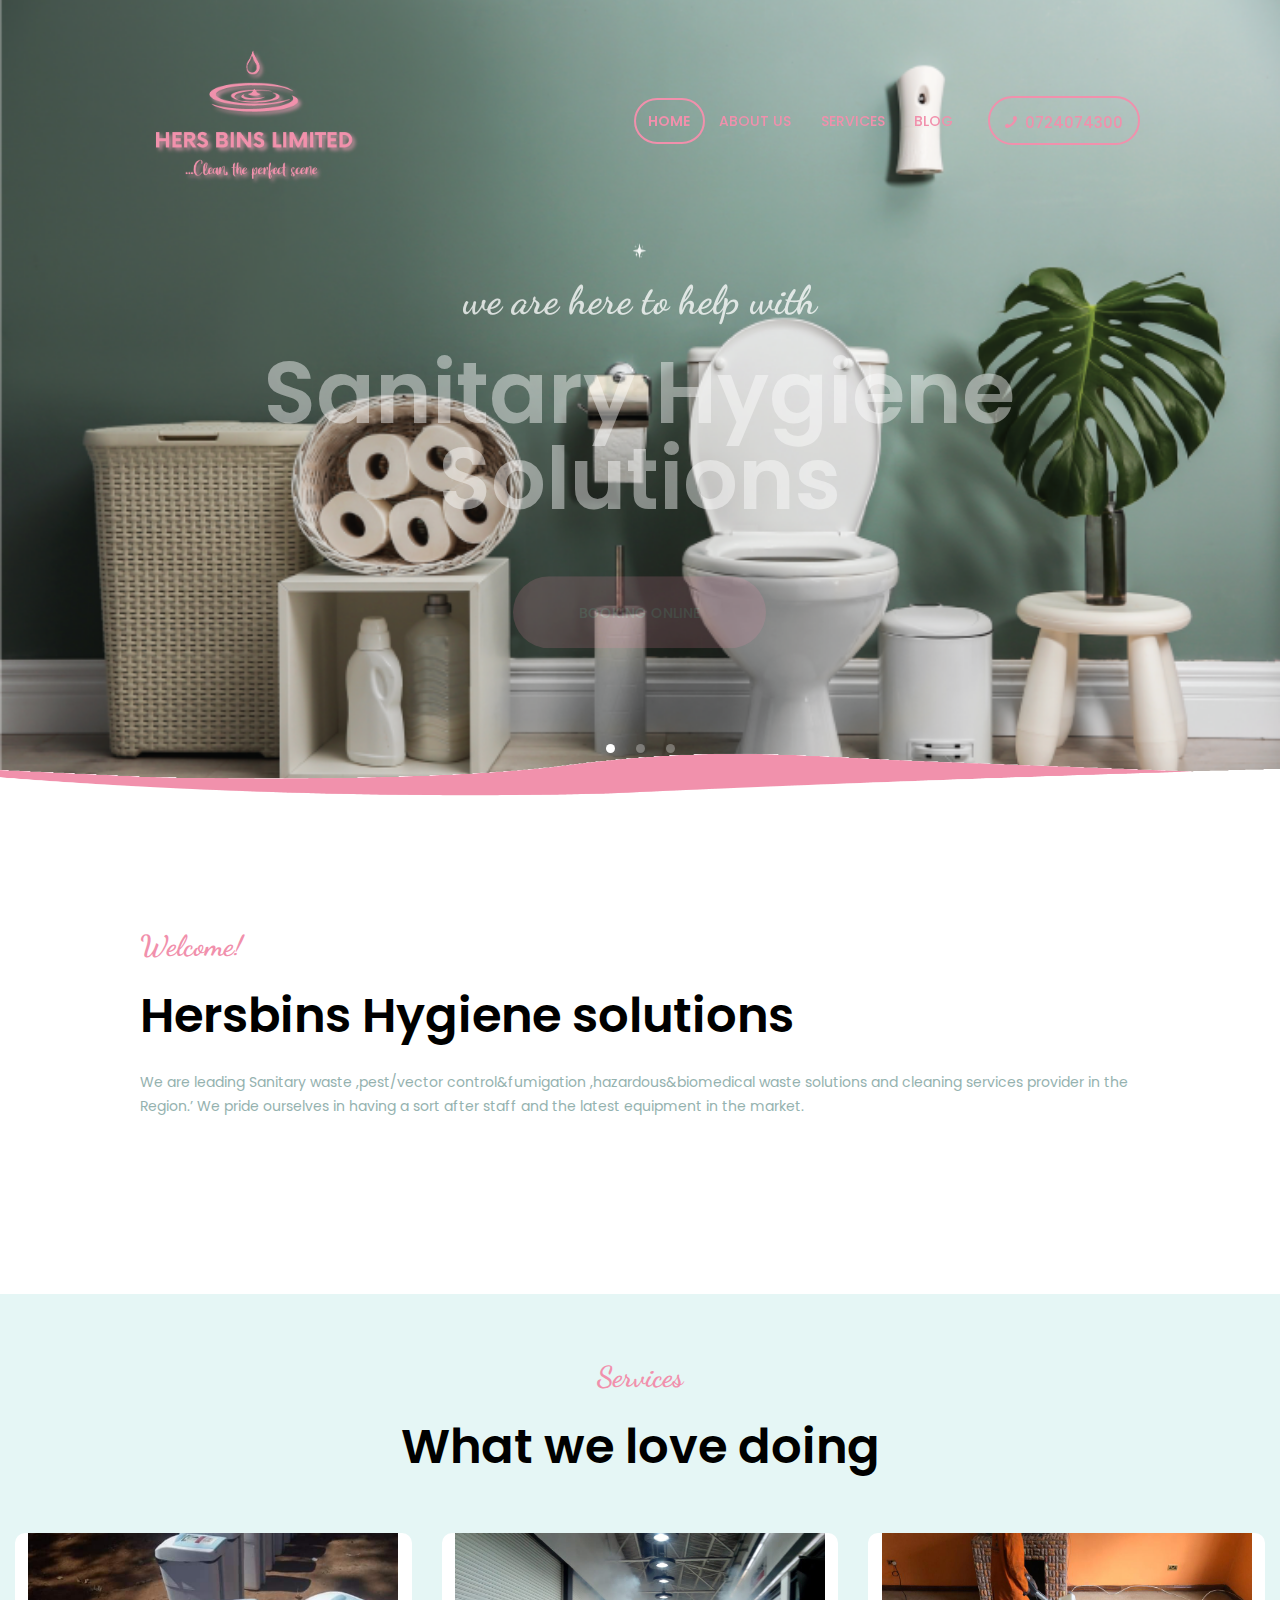
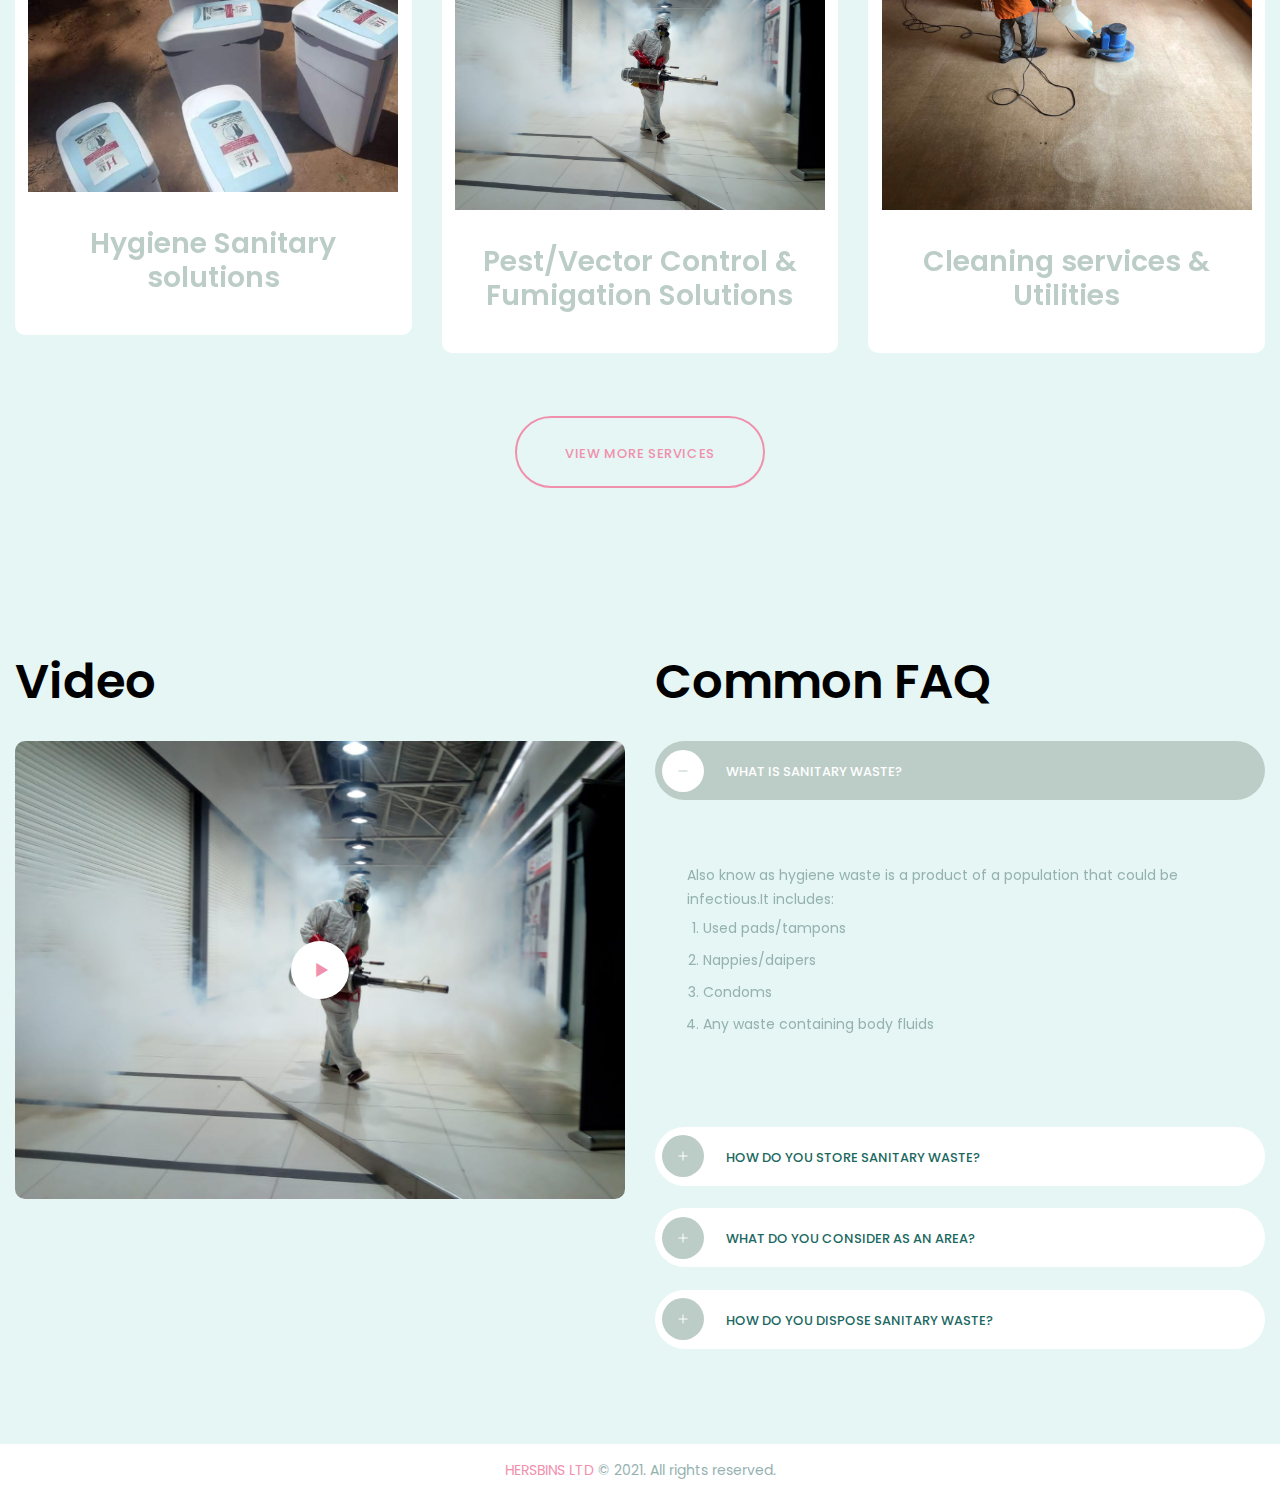
==== commit e740748b: "logo resize2" ====
--- a/Index.html
+++ b/Index.html
@@ -77,7 +77,7 @@
 
 		<div class="page_wrap">
 
-			<header class="top_panel top_panel_custom top_panel_custom_21 with_bg_image carpetserv_inline_1733220105 scheme_default"><div class="vc_row wpb_row vc_row-fluid vc_custom_1487776536809 sc_layouts_row sc_layouts_row_type_compact sc_layouts_row_fixed"><div class="wpb_column vc_column_container vc_col-sm-12 sc_layouts_column_icons_position_left"><div class="vc_column-inner"><div class="wpb_wrapper"><div id="sc_content_623225411" class="sc_content sc_content_default sc_float_center sc_content_width_1_1"><div class="sc_content_container"><div class="vc_row wpb_row vc_inner vc_row-fluid vc_row-o-equal-height vc_row-o-content-middle vc_row-flex"><div class="wpb_column vc_column_container vc_col-sm-3 vc_col-xs-12 sc_layouts_column sc_layouts_column_align_left sc_layouts_column_icons_position_left"><div class="vc_column-inner vc_custom_1488630998093"><div class="wpb_wrapper" ><div class="sc_layouts_item"><a href="#" id="sc_layouts_logo_1911224158" ><img class="logo_image" src="images/Hesbins-logo-in-pink.png" alt="" width="800" height="704"></a><!-- /.sc_layouts_logo --></div></div></div></div><div class="wpb_column vc_column_container vc_col-sm-9 vc_col-xs-4 sc_layouts_column sc_layouts_column_align_right sc_layouts_column_icons_position_left"><div class="vc_column-inner vc_custom_1488631006223"><div class="wpb_wrapper"><div class="sc_layouts_item"><nav id="sc_layouts_menu_188650804" class="sc_layouts_menu sc_layouts_menu_default menu_hover_fade hide_on_mobile" data-animation-in="fadeInUpSmall" data-animation-out="fadeOutDownSmall"><ul id="menu-main-menu" class="sc_layouts_menu_nav"><li id="menu-item-92" class="menu-item menu-item-type-custom menu-item-object-custom current-menu-item current_page_item menu-item-home current-menu-ancestor current-menu-parent menu-item-has-children menu-item-92"><a href="Index.html" aria-current="page"><span>Home</span></a>
+			<header class="top_panel top_panel_custom top_panel_custom_21 with_bg_image carpetserv_inline_1733220105 scheme_default"><div class="vc_row wpb_row vc_row-fluid vc_custom_1487776536809 sc_layouts_row sc_layouts_row_type_compact sc_layouts_row_fixed"><div class="wpb_column vc_column_container vc_col-sm-12 sc_layouts_column_icons_position_left"><div class="vc_column-inner"><div class="wpb_wrapper"><div id="sc_content_623225411" class="sc_content sc_content_default sc_float_center sc_content_width_1_1"><div class="sc_content_container"><div class="vc_row wpb_row vc_inner vc_row-fluid vc_row-o-equal-height vc_row-o-content-middle vc_row-flex"><div class="wpb_column vc_column_container vc_col-sm-3 vc_col-xs-12 sc_layouts_column sc_layouts_column_align_left sc_layouts_column_icons_position_left"><div class="vc_column-inner vc_custom_1488630998093"><div class="wpb_wrapper"><div class="sc_layouts_item"><a href="#" id="sc_layouts_logo_1911224158" class="sc_layouts_logo sc_layouts_logo_default"><img class="logo_image" src="images/Hesbins-logo-in-pink.png"  alt="" width="800" height="704"></a><!-- /.sc_layouts_logo --></div></div></div></div><div class="wpb_column vc_column_container vc_col-sm-9 vc_col-xs-4 sc_layouts_column sc_layouts_column_align_right sc_layouts_column_icons_position_left"><div class="vc_column-inner vc_custom_1488631006223"><div class="wpb_wrapper"><div class="sc_layouts_item"><nav id="sc_layouts_menu_188650804" class="sc_layouts_menu sc_layouts_menu_default menu_hover_fade hide_on_mobile" data-animation-in="fadeInUpSmall" data-animation-out="fadeOutDownSmall"><ul id="menu-main-menu" class="sc_layouts_menu_nav"><li id="menu-item-92" class="menu-item menu-item-type-custom menu-item-object-custom current-menu-item current_page_item menu-item-home current-menu-ancestor current-menu-parent menu-item-has-children menu-item-92"><a href="Index.html" aria-current="page"><span>Home</span></a>
 <!--<ul class="sub-menu"><li id="menu-item-95" class="menu-item menu-item-type-post_type menu-item-object-page menu-item-home current-menu-item page_item page-item-84 current_page_item menu-item-95"><a href="carpetserv.ancorathemes.html" aria-current="page"><span>Home 1</span></a></li><li id="menu-item-263" class="menu-item menu-item-type-post_type menu-item-object-page menu-item-263"><a href="home-2.html"><span>Home 2</span></a></li><li id="menu-item-447" class="menu-item menu-item-type-post_type menu-item-object-page menu-item-447"><a href="home-boxed.html"><span>Home Boxed</span></a></li></ul>--</li><li id="menu-item-97" class="menu-item menu-item-type-custom menu-item-object-custom menu-item-has-children menu-item-97"><a href="#"><span>Features</span></a>
 <ul class="sub-menu"><li id="menu-item-98" class="menu-item menu-item-type-custom menu-item-object-custom menu-item-has-children menu-item-98"><a href="#"><span>Pages</span></a>
 	<ul class="sub-menu"><li id="menu-item-147" class="menu-item menu-item-type-custom menu-item-object-custom menu-item-has-children menu-item-147"><a href="#"><span>Gallery</span></a>
--- a/css/css-responsive.css
+++ b/css/css-responsive.css
@@ -3,4398 +3,5796 @@
 /* Responsive styles
 -------------------------------------------------------------- */
 
-
-
 /* 1440 - 1679
 -------------------------------------------------------------- */
 
 @media (min-width: 1441px) and (max-width: 1679px) {
-
-	html { font-size: 15px; }
-
-	/* Tags layouts */
-	table th, table td,
-	.sc_table table th, .sc_table table td	{
-		padding:1rem;
-	}
-	.body_style_boxed .page_wrap {
-		width:1290px;
-	}
-	
-	/* Header */
-	.menu_side_icons .toc_menu_item .toc_menu_icon {
-		height:6.7rem;
-		line-height:6.7rem;
-	}
-	.menu_side_icons .toc_menu_item .toc_menu_description:before {
-		height:6.7rem;
-	}
-	
-	/* Post layouts */
-	.post_item_404 .post_content {
-		padding: 9rem 0 5rem;
-	}
-	.post_item_none_search .post_content {
-		padding: 2rem 0;
-	}
-
-	.post_layout_chess_2 .post_content_inner {
-		display:none;
-	}
-	.post_layout_chess_2.post_format_quote .post_content_inner,
-	.post_layout_chess_2.post_format_link .post_content_inner,
-	.post_layout_chess_2.post_format_aside .post_content_inner,
-	.post_layout_chess_2.post_format_status .post_content_inner {
-		display:block;
-	}
-	.post_layout_chess_2.post_format_quote .post_content_inner blockquote {
-		padding: 2em 2em 2em 4em;
-	}
-	.post_layout_chess_2.post_format_quote .post_content_inner blockquote:before {
-		font-size:2em;
-		top: 1.2em;
-	}
-	.post_layout_chess_2.post_format_quote .post_content_inner p {
-		font-size: 1em;
-		line-height:1.25em;
-	}
-	.post_layout_chess_2.post_format_quote .post_content_inner a,
-	.post_layout_chess_2.post_format_quote .post_content_inner cite {
-		font-size: 0.8667em;
-		line-height:1.25em;
-	}
-	.post_layout_chess_2.post_format_link .post_content_inner,
-	.post_layout_chess_2.post_format_aside .post_content_inner,
-	.post_layout_chess_2.post_format_status .post_content_inner {
-		font-size:1.2em;
-		line-height:1.4em;
-	}
-
-	/* ThemeREX Addons */
-	.sc_action_item_event.with_image .sc_action_item_inner {
-		width: 60%;
-	}
+  html {
+    font-size: 15px;
+  }
+
+  /* Tags layouts */
+  table th,
+  table td,
+  .sc_table table th,
+  .sc_table table td {
+    padding: 1rem;
+  }
+  .body_style_boxed .page_wrap {
+    width: 1290px;
+  }
+
+  /* Header */
+  .menu_side_icons .toc_menu_item .toc_menu_icon {
+    height: 6.7rem;
+    line-height: 6.7rem;
+  }
+  .menu_side_icons .toc_menu_item .toc_menu_description:before {
+    height: 6.7rem;
+  }
+
+  /* Post layouts */
+  .post_item_404 .post_content {
+    padding: 9rem 0 5rem;
+  }
+  .post_item_none_search .post_content {
+    padding: 2rem 0;
+  }
+
+  .post_layout_chess_2 .post_content_inner {
+    display: none;
+  }
+  .post_layout_chess_2.post_format_quote .post_content_inner,
+  .post_layout_chess_2.post_format_link .post_content_inner,
+  .post_layout_chess_2.post_format_aside .post_content_inner,
+  .post_layout_chess_2.post_format_status .post_content_inner {
+    display: block;
+  }
+  .post_layout_chess_2.post_format_quote .post_content_inner blockquote {
+    padding: 2em 2em 2em 4em;
+  }
+  .post_layout_chess_2.post_format_quote .post_content_inner blockquote:before {
+    font-size: 2em;
+    top: 1.2em;
+  }
+  .post_layout_chess_2.post_format_quote .post_content_inner p {
+    font-size: 1em;
+    line-height: 1.25em;
+  }
+  .post_layout_chess_2.post_format_quote .post_content_inner a,
+  .post_layout_chess_2.post_format_quote .post_content_inner cite {
+    font-size: 0.8667em;
+    line-height: 1.25em;
+  }
+  .post_layout_chess_2.post_format_link .post_content_inner,
+  .post_layout_chess_2.post_format_aside .post_content_inner,
+  .post_layout_chess_2.post_format_status .post_content_inner {
+    font-size: 1.2em;
+    line-height: 1.4em;
+  }
+
+  /* ThemeREX Addons */
+  .sc_action_item_event.with_image .sc_action_item_inner {
+    width: 60%;
+  }
 }
-
-
-
 
 /* 1263 - 1439
 -------------------------------------------------------------- */
 
 @media (min-width: 1263px) and (max-width: 1440px) {
-
-	html { font-size: 11px; }
-	body { font-size: 14px; }
-	
-	/* Body sizes */
-	.body_style_boxed .page_wrap {		width:1120px; }
-	.content_wrap, .content_container {	width:1000px; }
-
-	.sc_content_width_1_1 {	width: 1000px; }
-	.sc_content_width_1_2 {	width: 500px; }
-	.sc_content_width_1_3 {	width: 333.33px; }
-	.sc_content_width_2_3 {	width: 666.66px; }
-	.sc_content_width_1_4 {	width: 250px; }
-	.sc_content_width_3_4 {	width: 750px; }
-
-	/* Content and Sidebar */
-	body:not(.expand_content):not(.body_style_fullwide):not(.body_style_fullscreen) .content { width: 650px; }
-	.sidebar { 				 width: 320px; }
-	
-	/* Fullwide or Fullscreen with sidebar */
-	.body_style_fullwide .content_wrap {
-		padding-left:100px;
-		padding-right:100px;
-	}
-	.body_style_fullwide.sidebar_right .content, .body_style_fullscreen.sidebar_right .content { padding-right: 350px; }
-	.body_style_fullwide.sidebar_right .sidebar, .body_style_fullscreen.sidebar_right .sidebar { margin-left: -320px; }
-	.body_style_fullwide.sidebar_left  .content, .body_style_fullscreen.sidebar_left  .content { padding-left:  350px; }
-	.body_style_fullwide.sidebar_left  .sidebar, .body_style_fullscreen.sidebar_left  .sidebar { margin-right:-320px; }
-	
-	/* Header */
-	.menu_side_icons .toc_menu_item .toc_menu_icon {					height:7.1rem; line-height:7.1rem; }
-	.menu_side_icons .toc_menu_item .toc_menu_description:before {	height:7.1rem; }
-	.menu_side_icons .toc_menu_item .toc_menu_icon:before {			font-size: 26px; }
-	
-	.menu_mobile .menu_mobile_nav_area li > a {
-		font-size: 1.2857em;
-		line-height:1.5em;
-	}
-	.menu_mobile .menu_mobile_nav_area > ul > li > a {
-		font-size: 2em;
-		line-height:1.5em;
-	}
-
-	/* Utilities */
-	.hide_on_notebook {
-		display: none;
-	}
-
-	/* Tags layouts */
-	table th, table td,
-	.sc_table table th, .sc_table table td	{
-		padding:1rem;
-	}
-	
-	/* Post layouts */
-	.post_item_404 .post_content {
-		padding: 8.5rem 0 5rem;
-	}
-	.post_item_none_search .post_content {
-		padding: 3rem 0 2rem;
-	}
-
-	.post_layout_chess_2 .post_content_inner {
-		display:none;
-	}
-	.post_layout_chess_2.post_format_quote .post_content_inner,
-	.post_layout_chess_2.post_format_link .post_content_inner,
-	.post_layout_chess_2.post_format_aside .post_content_inner,
-	.post_layout_chess_2.post_format_status .post_content_inner {
-		display:block;
-	}
-	.post_layout_chess_2.post_format_quote .post_content_inner blockquote {
-		padding: 2em 2em 2em 4em;
-	}
-	.post_layout_chess_2.post_format_quote .post_content_inner blockquote:before {
-		font-size:2em;
-		top: 1.2em;
-	}
-	.post_layout_chess_2.post_format_quote .post_content_inner p {
-		font-size: 1em;
-		line-height:1.25em;
-	}
-	.post_layout_chess_2.post_format_quote .post_content_inner a,
-	.post_layout_chess_2.post_format_quote .post_content_inner cite {
-		font-size: 0.8667em;
-		line-height:1.25em;
-	}
-	.post_layout_chess_2.post_format_link .post_content_inner,
-	.post_layout_chess_2.post_format_aside .post_content_inner,
-	.post_layout_chess_2.post_format_status .post_content_inner {
-		font-size:1.2em;
-		line-height:1.4em;
-	}
-	.post_layout_chess_3 .more-link {
-		display:none;
-	}
-	
-	.post_layout_classic .post_content {
-		font-size:1em;
-	}
-	
-	/* ThemeREX Addons */
-	.sc_layouts_row, .sc_layouts_row input[type="text"], .sc_layouts_item_details_line2 { font-size: 14px; }
-
-	.sc_item_subtitle + .sc_item_title {
-		margin-top: 0.4em;
-	}
-	.sc_item_title + .sc_item_descr, .sc_item_subtitle + .sc_item_descr,
-	.sc_item_title + .sc_item_slider, .sc_item_subtitle + .sc_item_slider, .sc_item_descr + .sc_item_slider,
-	.sc_item_title + .sc_item_columns, .sc_item_subtitle + .sc_item_columns, .sc_item_descr + .sc_item_columns,
-	.sc_item_title + .sc_item_content, .sc_item_subtitle + .sc_item_content, .sc_item_descr + .sc_item_content {
-		margin-top: 2em;
-	}
-	.sc_item_title + .sc_item_button, .sc_item_title + .sc_item_button_image,
-	.sc_item_subtitle + .sc_item_button, .sc_item_subtitle + .sc_item_button_image,
-	.sc_item_descr + .sc_item_button, .sc_item_descr + .sc_item_button_image,
-	.sc_item_content + .sc_item_button, .sc_item_content + .sc_item_button_image,
-	.sc_item_slider + .sc_item_button, .sc_item_slider + .sc_item_button_image,
-	.sc_item_columns + .sc_item_button, .sc_item_columns + .sc_item_button_image {
-		margin-top: 2em;
-	}
-	.sc_item_button a, .sc_form button, .sc_price_link, .sc_action_item_link {
-	}
-	.trx_addons_audio_player {
-		padding: 2em;
-	}
-	.sc_blogger_classic .sc_blogger_item .sc_blogger_item_content {
-		padding:2.1429em;
-	}
-	.sc_blogger_classic .sc_blogger_item .sc_blogger_item_button {
-		margin-top: 1em;
-	}
-	.sc_promo.sc_promo_size_normal .sc_promo_text_inner {
-		padding:2.1429em;
-	}
-	.sc_services_iconed .sc_services_item_content {
-		padding:2.1429em;
-	}
-	.sc_team_default .sc_team_item_info {
-		padding:2.1429em;
-	}
-	
-	/* MailChimp */
-	.mc4wp-form .mc4wp-form-fields input[type="submit"] {
-		padding: 1.45em 1.9em;
-	}
-
-	/* Tribe Events */
-	.events-list .tribe-events-loop, .single-tribe_organizer .tribe-events-loop, .single-tribe_venue .tribe-events-loop, .tribe-events-day .tribe-events-loop {
-		max-width:none;
-	}
-	
-	/* WooCommerce */
-	.woocommerce .carpetserv_shop_mode_buttons, .woocommerce-page .carpetserv_shop_mode_buttons {
-		font-size: 1em;
-		margin: 1.25em 0.8em 1.25em 0;
-	}	
-	.woocommerce .button, .woocommerce-page .button, .woocommerce a.button, .woocommerce button.button, .woocommerce input.button .woocommerce #respond input#submit, .woocommerce input[type="button"], .woocommerce-page input[type="button"], .woocommerce input[type="submit"], .woocommerce-page input[type="submit"], .woocommerce .woocommerce-message .button, .woocommerce ul.products li.product .button, .woocommerce div.product form.cart .button, .woocommerce #review_form #respond p.form-submit input[type="submit"], .woocommerce-page #review_form #respond p.form-submit input[type="submit"], .woocommerce table.my_account_orders .order-actions .button,
-	.woocommerce #respond input#submit.disabled, .woocommerce #respond input#submit:disabled, .woocommerce #respond input#submit[disabled]:disabled, .woocommerce a.button.disabled, .woocommerce a.button:disabled, .woocommerce a.button[disabled]:disabled, .woocommerce button.button.disabled, .woocommerce button.button:disabled, .woocommerce button.button[disabled]:disabled, .woocommerce input.button.disabled, .woocommerce input.button:disabled, .woocommerce input.button[disabled]:disabled {
-		padding: 1.0833em 2.1667em;
-	}
-
-
-	.sc_item_title.sc_item_title_style_inverse {
-		font-size: 4.143em;
-	}
-	.sc_services_default .sc_services_item_info {
-		padding: 0.9em 4em 4em;
-	}
-	.footer_wrap .widget_title, .footer_wrap .widgettitle {
-		font-size: 1.5em;
-	}
-	.sc_layouts_row_type_compact .sc_layouts_iconed_text a {
-		padding: 0.8em 1em 0.7em;
-	}
-	.sc_layouts_item_icon + .sc_layouts_item_details {
-		margin-left: 0.5em;
-	}
-	.sc_layouts_menu_nav > li > a {
-		padding: 0.8em 0.9em 0.7em;
-	}
-	.sc_layouts_menu_nav > li.menu-item-has-children > a {
-		padding-right: 0.9em;
-	}
-	.top_panel_custom .sc_layouts_row_fixed_on {
-		background-position: top center !important;
-	}
-	.vc_tta.vc_tta-color-grey.vc_tta-style-classic .vc_tta-tab > a {
-		padding: 1.15em 3em 1em;
-	}
-	.post_layout_chess_2 .post_counters_item {
-		display: none;
-	}
-	.footer_custom .vc_row {
-		margin-bottom: -1px!important;
-	}
-	.sc_promo_image, .sc_promo_image_wrap {
-		background-size: 100% auto;
-	}
-	.sc_layouts_title_caption {
-		font-size: 3.5em;
-	}
-	.widget input[type="text"], .widget input[type="number"], .widget input[type="email"], .widget input[type="tel"], .widget input[type="password"], .widget input[type="search"], .widget select, .widget textarea, .widget textarea.wp-editor-area {
-		line-height: normal;
-	}
+  html {
+    font-size: 11px;
+  }
+  body {
+    font-size: 14px;
+  }
+
+  /* Body sizes */
+  .body_style_boxed .page_wrap {
+    width: 1120px;
+  }
+  .content_wrap,
+  .content_container {
+    width: 1000px;
+  }
+
+  .sc_content_width_1_1 {
+    width: 1000px;
+  }
+  .sc_content_width_1_2 {
+    width: 500px;
+  }
+  .sc_content_width_1_3 {
+    width: 333.33px;
+  }
+  .sc_content_width_2_3 {
+    width: 666.66px;
+  }
+  .sc_content_width_1_4 {
+    width: 250px;
+  }
+  .sc_content_width_3_4 {
+    width: 750px;
+  }
+
+  /* Content and Sidebar */
+  body:not(.expand_content):not(.body_style_fullwide):not(.body_style_fullscreen)
+    .content {
+    width: 650px;
+  }
+  .sidebar {
+    width: 320px;
+  }
+
+  /* Fullwide or Fullscreen with sidebar */
+  .body_style_fullwide .content_wrap {
+    padding-left: 100px;
+    padding-right: 100px;
+  }
+  .body_style_fullwide.sidebar_right .content,
+  .body_style_fullscreen.sidebar_right .content {
+    padding-right: 350px;
+  }
+  .body_style_fullwide.sidebar_right .sidebar,
+  .body_style_fullscreen.sidebar_right .sidebar {
+    margin-left: -320px;
+  }
+  .body_style_fullwide.sidebar_left .content,
+  .body_style_fullscreen.sidebar_left .content {
+    padding-left: 350px;
+  }
+  .body_style_fullwide.sidebar_left .sidebar,
+  .body_style_fullscreen.sidebar_left .sidebar {
+    margin-right: -320px;
+  }
+
+  /* Header */
+  .menu_side_icons .toc_menu_item .toc_menu_icon {
+    height: 7.1rem;
+    line-height: 7.1rem;
+  }
+  .menu_side_icons .toc_menu_item .toc_menu_description:before {
+    height: 7.1rem;
+  }
+  .menu_side_icons .toc_menu_item .toc_menu_icon:before {
+    font-size: 26px;
+  }
+
+  .menu_mobile .menu_mobile_nav_area li > a {
+    font-size: 1.2857em;
+    line-height: 1.5em;
+  }
+  .menu_mobile .menu_mobile_nav_area > ul > li > a {
+    font-size: 2em;
+    line-height: 1.5em;
+  }
+
+  /* Utilities */
+  .hide_on_notebook {
+    display: none;
+  }
+
+  /* Tags layouts */
+  table th,
+  table td,
+  .sc_table table th,
+  .sc_table table td {
+    padding: 1rem;
+  }
+
+  /* Post layouts */
+  .post_item_404 .post_content {
+    padding: 8.5rem 0 5rem;
+  }
+  .post_item_none_search .post_content {
+    padding: 3rem 0 2rem;
+  }
+
+  .post_layout_chess_2 .post_content_inner {
+    display: none;
+  }
+  .post_layout_chess_2.post_format_quote .post_content_inner,
+  .post_layout_chess_2.post_format_link .post_content_inner,
+  .post_layout_chess_2.post_format_aside .post_content_inner,
+  .post_layout_chess_2.post_format_status .post_content_inner {
+    display: block;
+  }
+  .post_layout_chess_2.post_format_quote .post_content_inner blockquote {
+    padding: 2em 2em 2em 4em;
+  }
+  .post_layout_chess_2.post_format_quote .post_content_inner blockquote:before {
+    font-size: 2em;
+    top: 1.2em;
+  }
+  .post_layout_chess_2.post_format_quote .post_content_inner p {
+    font-size: 1em;
+    line-height: 1.25em;
+  }
+  .post_layout_chess_2.post_format_quote .post_content_inner a,
+  .post_layout_chess_2.post_format_quote .post_content_inner cite {
+    font-size: 0.8667em;
+    line-height: 1.25em;
+  }
+  .post_layout_chess_2.post_format_link .post_content_inner,
+  .post_layout_chess_2.post_format_aside .post_content_inner,
+  .post_layout_chess_2.post_format_status .post_content_inner {
+    font-size: 1.2em;
+    line-height: 1.4em;
+  }
+  .post_layout_chess_3 .more-link {
+    display: none;
+  }
+
+  .post_layout_classic .post_content {
+    font-size: 1em;
+  }
+
+  /* ThemeREX Addons */
+  .sc_layouts_row,
+  .sc_layouts_row input[type="text"],
+  .sc_layouts_item_details_line2 {
+    font-size: 14px;
+  }
+
+  .sc_item_subtitle + .sc_item_title {
+    margin-top: 0.4em;
+  }
+  .sc_item_title + .sc_item_descr,
+  .sc_item_subtitle + .sc_item_descr,
+  .sc_item_title + .sc_item_slider,
+  .sc_item_subtitle + .sc_item_slider,
+  .sc_item_descr + .sc_item_slider,
+  .sc_item_title + .sc_item_columns,
+  .sc_item_subtitle + .sc_item_columns,
+  .sc_item_descr + .sc_item_columns,
+  .sc_item_title + .sc_item_content,
+  .sc_item_subtitle + .sc_item_content,
+  .sc_item_descr + .sc_item_content {
+    margin-top: 2em;
+  }
+  .sc_item_title + .sc_item_button,
+  .sc_item_title + .sc_item_button_image,
+  .sc_item_subtitle + .sc_item_button,
+  .sc_item_subtitle + .sc_item_button_image,
+  .sc_item_descr + .sc_item_button,
+  .sc_item_descr + .sc_item_button_image,
+  .sc_item_content + .sc_item_button,
+  .sc_item_content + .sc_item_button_image,
+  .sc_item_slider + .sc_item_button,
+  .sc_item_slider + .sc_item_button_image,
+  .sc_item_columns + .sc_item_button,
+  .sc_item_columns + .sc_item_button_image {
+    margin-top: 2em;
+  }
+  .sc_item_button a,
+  .sc_form button,
+  .sc_price_link,
+  .sc_action_item_link {
+  }
+  .trx_addons_audio_player {
+    padding: 2em;
+  }
+  .sc_blogger_classic .sc_blogger_item .sc_blogger_item_content {
+    padding: 2.1429em;
+  }
+  .sc_blogger_classic .sc_blogger_item .sc_blogger_item_button {
+    margin-top: 1em;
+  }
+  .sc_promo.sc_promo_size_normal .sc_promo_text_inner {
+    padding: 2.1429em;
+  }
+  .sc_services_iconed .sc_services_item_content {
+    padding: 2.1429em;
+  }
+  .sc_team_default .sc_team_item_info {
+    padding: 2.1429em;
+  }
+
+  /* MailChimp */
+  .mc4wp-form .mc4wp-form-fields input[type="submit"] {
+    padding: 1.45em 1.9em;
+  }
+
+  /* Tribe Events */
+  .events-list .tribe-events-loop,
+  .single-tribe_organizer .tribe-events-loop,
+  .single-tribe_venue .tribe-events-loop,
+  .tribe-events-day .tribe-events-loop {
+    max-width: none;
+  }
+
+  /* WooCommerce */
+  .woocommerce .carpetserv_shop_mode_buttons,
+  .woocommerce-page .carpetserv_shop_mode_buttons {
+    font-size: 1em;
+    margin: 1.25em 0.8em 1.25em 0;
+  }
+  .woocommerce .button,
+  .woocommerce-page .button,
+  .woocommerce a.button,
+  .woocommerce button.button,
+  .woocommerce input.button .woocommerce #respond input#submit,
+  .woocommerce input[type="button"],
+  .woocommerce-page input[type="button"],
+  .woocommerce input[type="submit"],
+  .woocommerce-page input[type="submit"],
+  .woocommerce .woocommerce-message .button,
+  .woocommerce ul.products li.product .button,
+  .woocommerce div.product form.cart .button,
+  .woocommerce #review_form #respond p.form-submit input[type="submit"],
+  .woocommerce-page #review_form #respond p.form-submit input[type="submit"],
+  .woocommerce table.my_account_orders .order-actions .button,
+  .woocommerce #respond input#submit.disabled,
+  .woocommerce #respond input#submit:disabled,
+  .woocommerce #respond input#submit[disabled]:disabled,
+  .woocommerce a.button.disabled,
+  .woocommerce a.button:disabled,
+  .woocommerce a.button[disabled]:disabled,
+  .woocommerce button.button.disabled,
+  .woocommerce button.button:disabled,
+  .woocommerce button.button[disabled]:disabled,
+  .woocommerce input.button.disabled,
+  .woocommerce input.button:disabled,
+  .woocommerce input.button[disabled]:disabled {
+    padding: 1.0833em 2.1667em;
+  }
+
+  .sc_item_title.sc_item_title_style_inverse {
+    font-size: 4.143em;
+  }
+  .sc_services_default .sc_services_item_info {
+    padding: 0.9em 4em 4em;
+  }
+  .footer_wrap .widget_title,
+  .footer_wrap .widgettitle {
+    font-size: 1.5em;
+  }
+  .sc_layouts_row_type_compact .sc_layouts_iconed_text a {
+    padding: 0.8em 1em 0.7em;
+  }
+  .sc_layouts_item_icon + .sc_layouts_item_details {
+    margin-left: 0.5em;
+  }
+  .sc_layouts_menu_nav > li > a {
+    padding: 0.8em 0.9em 0.7em;
+  }
+  .sc_layouts_menu_nav > li.menu-item-has-children > a {
+    padding-right: 0.9em;
+  }
+  .top_panel_custom .sc_layouts_row_fixed_on {
+    background-position: top center !important;
+  }
+  .vc_tta.vc_tta-color-grey.vc_tta-style-classic .vc_tta-tab > a {
+    padding: 1.15em 3em 1em;
+  }
+  .post_layout_chess_2 .post_counters_item {
+    display: none;
+  }
+  .footer_custom .vc_row {
+    margin-bottom: -1px !important;
+  }
+  .sc_promo_image,
+  .sc_promo_image_wrap {
+    background-size: 100% auto;
+  }
+  .sc_layouts_title_caption {
+    font-size: 3.5em;
+  }
+  .widget input[type="text"],
+  .widget input[type="number"],
+  .widget input[type="email"],
+  .widget input[type="tel"],
+  .widget input[type="password"],
+  .widget input[type="search"],
+  .widget select,
+  .widget textarea,
+  .widget textarea.wp-editor-area {
+    line-height: normal;
+  }
 }
-
-
 
 /* 960 - 1262
 -------------------------------------------------------------- */
 
 @media (min-width: 960px) and (max-width: 1262px) {
-
-	html { font-size: 10px; }
-	body { font-size: 13px; line-height: 161.54%; letter-spacing:0; }
-
-	h1 { font-size: 36px;	line-height:42px;	margin-top: 36px;	margin-bottom: 20px;	letter-spacing: 0; }
-	h2 { font-size: 32px;	line-height:38px;	margin-top: 42px;	margin-bottom: 24px;	letter-spacing: 0; }
-	h3 { font-size: 24px;	line-height:28px;	margin-top: 40px;	margin-bottom: 22px;	letter-spacing: 0px; }
-	h4 { font-size: 20px;	line-height:24px;	margin-top: 32px;	margin-bottom: 18px;	letter-spacing: 0px; }
-	h5 { font-size: 16px;	line-height:20px;	margin-top: 30px; 	margin-bottom: 16px;	letter-spacing: 0px; }
-	h6 { font-size: 14px;	line-height:18px;	margin-top: 28px;	margin-bottom: 12px;	letter-spacing: 0px; }
-
-	p, ul, ol, dl, blockquote, address {
-		margin-bottom: 1em;
-	}
-	
-	.sidebar { 	 width: 270px; }
-
-	.widget .widgettitle {	font-size: 16px; line-height: 20px;	}
-	
-	/* Fullwide or Fullscreen with sidebar */
-	.body_style_fullwide .content_wrap {
-		padding-left:50px;
-		padding-right:50px;
-	}
-	.body_style_fullwide.sidebar_right .content, .body_style_fullscreen.sidebar_right .content { padding-right: 300px; }
-	.body_style_fullwide.sidebar_right .sidebar, .body_style_fullscreen.sidebar_right .sidebar { margin-left: -270px; }
-	.body_style_fullwide.sidebar_left  .content, .body_style_fullscreen.sidebar_left  .content { padding-left:  300px; }
-	.body_style_fullwide.sidebar_left  .sidebar, .body_style_fullscreen.sidebar_left  .sidebar { margin-right:-270px; }
-
-	/* Grid */
-	.container, .container-fluid {
-	  padding-left: 15px;
-	  padding-right: 15px;
-	}
-	.row, .columns_wrap, .trx_addons_columns_wrap {
-	  margin-right: -30px;
-	}
-	.row > [class*="column-"],
-	.columns_wrap > [class*="column-"],
-	.trx_addons_columns_wrap > [class*="trx_addons_column-"] {
-	  padding-right: 30px;
-	}
-	.row.columns_padding_left, .columns_wrap.columns_padding_left, .trx_addons_columns_wrap.columns_padding_left, .vc_row.columns_padding_left  {
-	  margin-left: -30px;
-	}
-	.vc_row.columns_padding_left .vc_column_container > .vc_column-inner,
-	.trx_addons_columns_wrap.columns_padding_left > [class*="trx_addons_column-"], .trx_addons_columns_wrap > [class*="trx_addons_column-"].columns_padding_left,
-	.row.columns_padding_left > [class*="column-"], .columns_wrap.columns_padding_left > [class*="column-"],
-	.row > [class*="column-"].columns_padding_left, .columns_wrap > [class*="column-"].columns_padding_left {
-		padding-left:30px;
-	}
-	.vc_row.columns_padding_right,
-	.row.columns_padding_right,
-	.trx_addons_columns_wrap.columns_padding_right,
-	.columns_wrap.columns_padding_right {
-	  margin-right: -30px;
-	}
-	.vc_row.columns_padding_right .vc_column_container > .vc_column-inner,
-	.trx_addons_columns_wrap.columns_padding_right > [class*="trx_addons_column-"], .trx_addons_columns_wrap > [class*="trx_addons_column-"].columns_padding_right,
-	.row.columns_padding_right > [class*="column-"], .columns_wrap.columns_padding_right > [class*="column-"],
-	.row > [class*="column-"].columns_padding_right, .columns_wrap > [class*="column-"].columns_padding_right {
-		padding-right:30px;
-	}
-	.vc_row,
-	.trx_addons_columns_wrap.columns_padding_center,
-	.row.columns_padding_center,
-	.columns_wrap.columns_padding_center {
-	  margin-left: -15px;
-	  margin-right: -15px;
-	}
-	.vc_column_container > .vc_column-inner,
-	.trx_addons_columns_wrap.columns_padding_center > [class*="trx_addons_column-"],
-	.trx_addons_columns_wrap > [class*="trx_addons_column-"].columns_padding_center,
-	.row.columns_padding_center > [class*="column-"], .columns_wrap.columns_padding_center > [class*="column-"],
-	.row > [class*="column-"].columns_padding_center, .columns_wrap > [class*="column-"].columns_padding_center {
-		padding-left:15px;
-		padding-right:15px;
-	}
-	.trx_addons_columns_wrap.columns_padding_bottom > [class*="trx_addons_column-"],
-	.trx_addons_columns_wrap > [class*="trx_addons_column-"].columns_padding_bottom,
-	.row.columns_padding_bottom > [class*="column-"], .columns_wrap.columns_padding_bottom > [class*="column-"],
-	.row > [class*="column-"].columns_padding_bottom, .columns_wrap > [class*="column-"].columns_padding_bottom {
-		padding-bottom: 30px;
-	}
-	
-	hr, .vc_separator { margin: 4em 0 !important; }
-	
-
-	/* Header */
-	.menu_side_wrap .sc_layouts_logo {				padding: 55% 8%; }
-	.menu_side_icons .toc_menu_item .toc_menu_icon {				height:7.2rem; line-height:7.2rem; }
-	.menu_side_icons .toc_menu_item .toc_menu_description:before {	height:7.2rem; }
-	.menu_side_icons .toc_menu_item .toc_menu_icon:before {			font-size: 24px; }
-	.menu_side_icons .toc_menu_item .toc_menu_description span {	letter-spacing:0;	padding:0 2em; }
-
-	.menu_mobile .menu_mobile_nav_area li > a {
-		font-size: 1.2308em;
-		line-height:1.5em;
-	}
-	.menu_mobile .menu_mobile_nav_area > ul > li > a {
-		font-size: 2em;
-		line-height:1.5em;
-	}
-	
-	/* Utilities */
-	.hide_on_notebook {
-		display: none;
-	}
-
-	/* Tags layouts */
-	table th, table td,
-	.sc_table table th, .sc_table table td	{
-		padding:1rem;
-	}
-	
-
-	/* Post layouts */
-	.post_item_404 .post_content {
-		padding: 10rem 0 7rem;
-	}
-	.post_item_none_search .post_content {
-		padding: 5rem 0 3rem;
-	}
-	.post_item .more-link, .gallery_preview_show .post_readmore {
-		margin-top: 2em;
-	}
-
-	.post_layout_chess_1.post_format_aside .post_meta {
-		margin-top: 2rem;
-	}
-	.post_layout_chess_1 .post_header + .post_content {
-		margin-top:2.8rem;
-	}
-	.post_layout_chess_1 .more-link {
-		margin-top: 2rem;
-	}
-	.post_layout_chess_2 .post_content_inner {
-		display:none;
-	}
-	.post_layout_chess_2.post_format_audio .mejs-time,
-	.post_layout_chess_3.post_format_audio .mejs-time {
-		display:none;
-	}
-	.post_layout_chess_2.post_format_quote .post_content_inner,
-	.post_layout_chess_2.post_format_link .post_content_inner,
-	.post_layout_chess_2.post_format_aside .post_content_inner,
-	.post_layout_chess_2.post_format_status .post_content_inner {
-		display:block;
-	}
-	.post_layout_chess_2 .post_title {
-		font-size: 18px;
-		line-height:24px;
-	}
-	.post_layout_chess_2.post_format_quote .post_content_inner blockquote {
-		padding: 1.5em 1.5em 1.5em 3em;
-	}
-	.post_layout_chess_2.post_format_quote .post_content_inner blockquote:before {
-		font-size:2em;
-		top: 0.9em;
-		left: 0.65em;
-	}
-	.post_layout_chess_2.post_format_quote .post_content_inner p {
-		font-size: 1em;
-		line-height:1.25em;
-	}
-	.post_layout_chess_2.post_format_quote .post_content_inner a,
-	.post_layout_chess_2.post_format_quote .post_content_inner cite {
-		font-size: 12px;
-		line-height:1.25em;
-	}
-	.post_layout_chess_2.post_format_link .post_content_inner,
-	.post_layout_chess_2.post_format_aside .post_content_inner,
-	.post_layout_chess_2.post_format_status .post_content_inner {
-		font-size:1.2em;
-		line-height:1.4em;
-	}
-	.post_layout_chess_2 .post_meta,
-	.post_layout_chess_2.post_format_link .post_meta,
-	.post_layout_chess_2.post_format_status .post_meta,
-	.post_layout_chess_3 .post_meta,
-	.post_layout_chess_3.post_format_link .post_meta,
-	.post_layout_chess_3.post_format_status .post_meta {
-		margin-top:0;
-	}
-	.post_layout_chess_2 .more-link,
-	.post_layout_chess_3 .more-link {
-		letter-spacing: 0;
-		padding: 0.5em 1.5em;
-		margin-top:1rem;
-	}
-	.post_layout_chess_3 .more-link {
-		display:none;
-	}
-	.post_layout_chess_3 .post_title {
-		font-size: 15px;
-		line-height:1.4em;
-	}
-
-	.post_layout_classic .post_content {
-		font-size:1em;
-	}
-	.post_layout_classic blockquote {
-		padding: 2.5em 2.5em 2.5em 5em;
-	}
-	.post_layout_classic blockquote:before {
-		top: 1.2em;
-		left: 0.8em;
-	}
-	
-	/* Single post */
-	.comments_list_wrap .comment_posted {
-		font-size:1em;
-	}
-
-	/* Widgets */	
-	.widget_product_tag_cloud a, .widget_tag_cloud a {
-	}
-	
-
-	/* ThemeREX Addons */
-	.sc_layouts_row, .sc_layouts_row input[type="text"], .sc_layouts_item_details_line2 { font-size: 13px; line-height: 161.54%; }
-
-	.sc_item_subtitle + .sc_item_title {
-		margin-top: 0.4em;
-	}
-	.sc_item_title + .sc_item_descr, .sc_item_subtitle + .sc_item_descr,
-	.sc_item_title + .sc_item_slider, .sc_item_subtitle + .sc_item_slider, .sc_item_descr + .sc_item_slider,
-	.sc_item_title + .sc_item_columns, .sc_item_subtitle + .sc_item_columns, .sc_item_descr + .sc_item_columns,
-	.sc_item_title + .sc_item_content, .sc_item_subtitle + .sc_item_content, .sc_item_descr + .sc_item_content {
-		margin-top: 2em;
-	}
-	.sc_item_title + .sc_item_button, .sc_item_title + .sc_item_button_image,
-	.sc_item_subtitle + .sc_item_button, .sc_item_subtitle + .sc_item_button_image,
-	.sc_item_descr + .sc_item_button, .sc_item_descr + .sc_item_button_image,
-	.sc_item_content + .sc_item_button, .sc_item_content + .sc_item_button_image,
-	.sc_item_slider + .sc_item_button, .sc_item_slider + .sc_item_button_image,
-	.sc_item_columns + .sc_item_button, .sc_item_columns + .sc_item_button_image {
-		margin-top: 2em;
-	}
-	.trx_addons_audio_player {
-		padding: 2em 1.6em;
-	}
-	.sc_blogger_classic .sc_blogger_item .sc_blogger_item_content {
-		padding:2em 1.6em;
-	}
-	.sc_blogger_classic .sc_blogger_item .sc_blogger_item_button {
-		margin-top: 1em;
-	}
-	.sc_icons .sc_icons_icon + .sc_icons_item_title,
-	.sc_icons .sc_icons_icon + .sc_icons_item_description {
-		margin-top:1em;
-	}
-	.sc_icons .sc_icons_item_description {
-		font-size: 14px;
-	}
-	.sc_promo.sc_promo_size_normal .sc_promo_text_inner {
-		padding:2.1429em;
-	}
-	.slider_style_modern .slider_controls_label span + span {
-		font-size:1.5em;
-	}
-	.slider_swiper .swiper-pagination-bullet, .slider_swiper_outer .swiper-pagination-bullet {
-		width: 8px;
-		height: 8px;
-		border-width: 1px;
-	}
-	.sc_services_iconed .sc_services_item_content {
-		padding:2.1429em;
-	}
-	.sc_team_default .sc_team_item_info {
-		padding:2.1429em;
-	}
-
-	
-	/* MailChimp */
-	.mc4wp-form .mc4wp-form-fields input[type="submit"] {
-		padding: 1.35em 1.4em;
-	}
-
-	/* Tribe Events */
-	.events-list .tribe-events-loop, .single-tribe_organizer .tribe-events-loop, .single-tribe_venue .tribe-events-loop, .tribe-events-day .tribe-events-loop {
-		max-width:none;
-	}
-
-	/* Woocommerce */
-	.woocommerce .carpetserv_shop_mode_buttons, .woocommerce-page .carpetserv_shop_mode_buttons {
-		font-size: 14px;
-		margin: 16px 10px 16px 0;
-	}	
-	.woocommerce .button, .woocommerce-page .button, .woocommerce a.button, .woocommerce button.button, .woocommerce input.button .woocommerce #respond input#submit, .woocommerce input[type="button"], .woocommerce-page input[type="button"], .woocommerce input[type="submit"], .woocommerce-page input[type="submit"], .woocommerce .woocommerce-message .button, .woocommerce ul.products li.product .button, .woocommerce div.product form.cart .button, .woocommerce #review_form #respond p.form-submit input[type="submit"], .woocommerce-page #review_form #respond p.form-submit input[type="submit"], .woocommerce table.my_account_orders .order-actions .button,
-	.woocommerce #respond input#submit.disabled, .woocommerce #respond input#submit:disabled, .woocommerce #respond input#submit[disabled]:disabled, .woocommerce a.button.disabled, .woocommerce a.button:disabled, .woocommerce a.button[disabled]:disabled, .woocommerce button.button.disabled, .woocommerce button.button:disabled, .woocommerce button.button[disabled]:disabled, .woocommerce input.button.disabled, .woocommerce input.button:disabled, .woocommerce input.button[disabled]:disabled {
-		font-size:11px;
-		padding: 11px 16px;
-	}
-	.single-product ul.products li.product .post_data .post_header {
-		margin-top:1em;
-	}
-
-	.sc_item_title.sc_item_title_style_inverse {
-		font-size: 3.143em;
-	}
-	.sc_services_default .sc_services_item_info {
-		padding: 0.9em 3em 4em;
-	}
-	.footer_wrap .widget_title, .footer_wrap .widgettitle {
-		font-size: 1.5em;
-	}
-	.sc_layouts_row_type_compact .sc_layouts_iconed_text a {
-		padding: 0.8em 1em 0.7em;
-	}
-	.sc_layouts_item_icon + .sc_layouts_item_details {
-		margin-left: 0.5em;
-	}
-	.sc_layouts_menu_nav > li > a {
-		padding: 0.8em 0.9em 0.7em;
-	}
-	.sc_layouts_menu_nav > li.menu-item-has-children > a {
-		padding-right: 0.9em;
-	}
-	.top_panel_custom .sc_layouts_row_fixed_on {
-		background-position: top center !important;
-	}
-	.vc_tta.vc_tta-color-grey.vc_tta-style-classic .vc_tta-tab > a {
-		padding: 1.15em 3em 1em;
-	}
-	.post_layout_chess_2 .post_counters_item {
-		display: none;
-	}
-	.footer_custom .vc_row {
-		margin-bottom: -1px!important;
-	}
-	.top_panel_custom .sc_layouts_row_type_compact.sc_layouts_row_fixed .sc_layouts_iconed_text {
-		display: none;
-	}
-	.sc_layouts_title_caption {
-		font-size: 36px;
-	}
-	.sidebar[class*="scheme_"] .widget {
-		padding: 0 3rem;
-	}
-	.wpb_text_column a > img,
-	.wpb_text_column figure {
-		margin-bottom: 1.6em!important;
-	}
-	.sc_price_content {
-		padding: 1.4em 2em 2.6em;
-	}
+  html {
+    font-size: 10px;
+  }
+  body {
+    font-size: 13px;
+    line-height: 161.54%;
+    letter-spacing: 0;
+  }
+
+  h1 {
+    font-size: 36px;
+    line-height: 42px;
+    margin-top: 36px;
+    margin-bottom: 20px;
+    letter-spacing: 0;
+  }
+  h2 {
+    font-size: 32px;
+    line-height: 38px;
+    margin-top: 42px;
+    margin-bottom: 24px;
+    letter-spacing: 0;
+  }
+  h3 {
+    font-size: 24px;
+    line-height: 28px;
+    margin-top: 40px;
+    margin-bottom: 22px;
+    letter-spacing: 0px;
+  }
+  h4 {
+    font-size: 20px;
+    line-height: 24px;
+    margin-top: 32px;
+    margin-bottom: 18px;
+    letter-spacing: 0px;
+  }
+  h5 {
+    font-size: 16px;
+    line-height: 20px;
+    margin-top: 30px;
+    margin-bottom: 16px;
+    letter-spacing: 0px;
+  }
+  h6 {
+    font-size: 14px;
+    line-height: 18px;
+    margin-top: 28px;
+    margin-bottom: 12px;
+    letter-spacing: 0px;
+  }
+
+  p,
+  ul,
+  ol,
+  dl,
+  blockquote,
+  address {
+    margin-bottom: 1em;
+  }
+
+  .sidebar {
+    width: 270px;
+  }
+
+  .widget .widgettitle {
+    font-size: 16px;
+    line-height: 20px;
+  }
+
+  /* Fullwide or Fullscreen with sidebar */
+  .body_style_fullwide .content_wrap {
+    padding-left: 50px;
+    padding-right: 50px;
+  }
+  .body_style_fullwide.sidebar_right .content,
+  .body_style_fullscreen.sidebar_right .content {
+    padding-right: 300px;
+  }
+  .body_style_fullwide.sidebar_right .sidebar,
+  .body_style_fullscreen.sidebar_right .sidebar {
+    margin-left: -270px;
+  }
+  .body_style_fullwide.sidebar_left .content,
+  .body_style_fullscreen.sidebar_left .content {
+    padding-left: 300px;
+  }
+  .body_style_fullwide.sidebar_left .sidebar,
+  .body_style_fullscreen.sidebar_left .sidebar {
+    margin-right: -270px;
+  }
+
+  /* Grid */
+  .container,
+  .container-fluid {
+    padding-left: 15px;
+    padding-right: 15px;
+  }
+  .row,
+  .columns_wrap,
+  .trx_addons_columns_wrap {
+    margin-right: -30px;
+  }
+  .row > [class*="column-"],
+  .columns_wrap > [class*="column-"],
+  .trx_addons_columns_wrap > [class*="trx_addons_column-"] {
+    padding-right: 30px;
+  }
+  .row.columns_padding_left,
+  .columns_wrap.columns_padding_left,
+  .trx_addons_columns_wrap.columns_padding_left,
+  .vc_row.columns_padding_left {
+    margin-left: -30px;
+  }
+  .vc_row.columns_padding_left .vc_column_container > .vc_column-inner,
+  .trx_addons_columns_wrap.columns_padding_left > [class*="trx_addons_column-"],
+  .trx_addons_columns_wrap > [class*="trx_addons_column-"].columns_padding_left,
+  .row.columns_padding_left > [class*="column-"],
+  .columns_wrap.columns_padding_left > [class*="column-"],
+  .row > [class*="column-"].columns_padding_left,
+  .columns_wrap > [class*="column-"].columns_padding_left {
+    padding-left: 30px;
+  }
+  .vc_row.columns_padding_right,
+  .row.columns_padding_right,
+  .trx_addons_columns_wrap.columns_padding_right,
+  .columns_wrap.columns_padding_right {
+    margin-right: -30px;
+  }
+  .vc_row.columns_padding_right .vc_column_container > .vc_column-inner,
+  .trx_addons_columns_wrap.columns_padding_right
+    > [class*="trx_addons_column-"],
+  .trx_addons_columns_wrap
+    > [class*="trx_addons_column-"].columns_padding_right,
+  .row.columns_padding_right > [class*="column-"],
+  .columns_wrap.columns_padding_right > [class*="column-"],
+  .row > [class*="column-"].columns_padding_right,
+  .columns_wrap > [class*="column-"].columns_padding_right {
+    padding-right: 30px;
+  }
+  .vc_row,
+  .trx_addons_columns_wrap.columns_padding_center,
+  .row.columns_padding_center,
+  .columns_wrap.columns_padding_center {
+    margin-left: -15px;
+    margin-right: -15px;
+  }
+  .vc_column_container > .vc_column-inner,
+  .trx_addons_columns_wrap.columns_padding_center
+    > [class*="trx_addons_column-"],
+  .trx_addons_columns_wrap
+    > [class*="trx_addons_column-"].columns_padding_center,
+  .row.columns_padding_center > [class*="column-"],
+  .columns_wrap.columns_padding_center > [class*="column-"],
+  .row > [class*="column-"].columns_padding_center,
+  .columns_wrap > [class*="column-"].columns_padding_center {
+    padding-left: 15px;
+    padding-right: 15px;
+  }
+  .trx_addons_columns_wrap.columns_padding_bottom
+    > [class*="trx_addons_column-"],
+  .trx_addons_columns_wrap
+    > [class*="trx_addons_column-"].columns_padding_bottom,
+  .row.columns_padding_bottom > [class*="column-"],
+  .columns_wrap.columns_padding_bottom > [class*="column-"],
+  .row > [class*="column-"].columns_padding_bottom,
+  .columns_wrap > [class*="column-"].columns_padding_bottom {
+    padding-bottom: 30px;
+  }
+
+  hr,
+  .vc_separator {
+    margin: 4em 0 !important;
+  }
+
+  /* Header */
+  .menu_side_wrap .sc_layouts_logo {
+    padding: 55% 8%;
+  }
+  .menu_side_icons .toc_menu_item .toc_menu_icon {
+    height: 7.2rem;
+    line-height: 7.2rem;
+  }
+  .menu_side_icons .toc_menu_item .toc_menu_description:before {
+    height: 7.2rem;
+  }
+  .menu_side_icons .toc_menu_item .toc_menu_icon:before {
+    font-size: 24px;
+  }
+  .menu_side_icons .toc_menu_item .toc_menu_description span {
+    letter-spacing: 0;
+    padding: 0 2em;
+  }
+
+  .menu_mobile .menu_mobile_nav_area li > a {
+    font-size: 1.2308em;
+    line-height: 1.5em;
+  }
+  .menu_mobile .menu_mobile_nav_area > ul > li > a {
+    font-size: 2em;
+    line-height: 1.5em;
+  }
+
+  /* Utilities */
+  .hide_on_notebook {
+    display: none;
+  }
+
+  /* Tags layouts */
+  table th,
+  table td,
+  .sc_table table th,
+  .sc_table table td {
+    padding: 1rem;
+  }
+
+  /* Post layouts */
+  .post_item_404 .post_content {
+    padding: 10rem 0 7rem;
+  }
+  .post_item_none_search .post_content {
+    padding: 5rem 0 3rem;
+  }
+  .post_item .more-link,
+  .gallery_preview_show .post_readmore {
+    margin-top: 2em;
+  }
+
+  .post_layout_chess_1.post_format_aside .post_meta {
+    margin-top: 2rem;
+  }
+  .post_layout_chess_1 .post_header + .post_content {
+    margin-top: 2.8rem;
+  }
+  .post_layout_chess_1 .more-link {
+    margin-top: 2rem;
+  }
+  .post_layout_chess_2 .post_content_inner {
+    display: none;
+  }
+  .post_layout_chess_2.post_format_audio .mejs-time,
+  .post_layout_chess_3.post_format_audio .mejs-time {
+    display: none;
+  }
+  .post_layout_chess_2.post_format_quote .post_content_inner,
+  .post_layout_chess_2.post_format_link .post_content_inner,
+  .post_layout_chess_2.post_format_aside .post_content_inner,
+  .post_layout_chess_2.post_format_status .post_content_inner {
+    display: block;
+  }
+  .post_layout_chess_2 .post_title {
+    font-size: 18px;
+    line-height: 24px;
+  }
+  .post_layout_chess_2.post_format_quote .post_content_inner blockquote {
+    padding: 1.5em 1.5em 1.5em 3em;
+  }
+  .post_layout_chess_2.post_format_quote .post_content_inner blockquote:before {
+    font-size: 2em;
+    top: 0.9em;
+    left: 0.65em;
+  }
+  .post_layout_chess_2.post_format_quote .post_content_inner p {
+    font-size: 1em;
+    line-height: 1.25em;
+  }
+  .post_layout_chess_2.post_format_quote .post_content_inner a,
+  .post_layout_chess_2.post_format_quote .post_content_inner cite {
+    font-size: 12px;
+    line-height: 1.25em;
+  }
+  .post_layout_chess_2.post_format_link .post_content_inner,
+  .post_layout_chess_2.post_format_aside .post_content_inner,
+  .post_layout_chess_2.post_format_status .post_content_inner {
+    font-size: 1.2em;
+    line-height: 1.4em;
+  }
+  .post_layout_chess_2 .post_meta,
+  .post_layout_chess_2.post_format_link .post_meta,
+  .post_layout_chess_2.post_format_status .post_meta,
+  .post_layout_chess_3 .post_meta,
+  .post_layout_chess_3.post_format_link .post_meta,
+  .post_layout_chess_3.post_format_status .post_meta {
+    margin-top: 0;
+  }
+  .post_layout_chess_2 .more-link,
+  .post_layout_chess_3 .more-link {
+    letter-spacing: 0;
+    padding: 0.5em 1.5em;
+    margin-top: 1rem;
+  }
+  .post_layout_chess_3 .more-link {
+    display: none;
+  }
+  .post_layout_chess_3 .post_title {
+    font-size: 15px;
+    line-height: 1.4em;
+  }
+
+  .post_layout_classic .post_content {
+    font-size: 1em;
+  }
+  .post_layout_classic blockquote {
+    padding: 2.5em 2.5em 2.5em 5em;
+  }
+  .post_layout_classic blockquote:before {
+    top: 1.2em;
+    left: 0.8em;
+  }
+
+  /* Single post */
+  .comments_list_wrap .comment_posted {
+    font-size: 1em;
+  }
+
+  /* Widgets */
+  .widget_product_tag_cloud a,
+  .widget_tag_cloud a {
+  }
+
+  /* ThemeREX Addons */
+  .sc_layouts_row,
+  .sc_layouts_row input[type="text"],
+  .sc_layouts_item_details_line2 {
+    font-size: 13px;
+    line-height: 161.54%;
+  }
+
+  .sc_item_subtitle + .sc_item_title {
+    margin-top: 0.4em;
+  }
+  .sc_item_title + .sc_item_descr,
+  .sc_item_subtitle + .sc_item_descr,
+  .sc_item_title + .sc_item_slider,
+  .sc_item_subtitle + .sc_item_slider,
+  .sc_item_descr + .sc_item_slider,
+  .sc_item_title + .sc_item_columns,
+  .sc_item_subtitle + .sc_item_columns,
+  .sc_item_descr + .sc_item_columns,
+  .sc_item_title + .sc_item_content,
+  .sc_item_subtitle + .sc_item_content,
+  .sc_item_descr + .sc_item_content {
+    margin-top: 2em;
+  }
+  .sc_item_title + .sc_item_button,
+  .sc_item_title + .sc_item_button_image,
+  .sc_item_subtitle + .sc_item_button,
+  .sc_item_subtitle + .sc_item_button_image,
+  .sc_item_descr + .sc_item_button,
+  .sc_item_descr + .sc_item_button_image,
+  .sc_item_content + .sc_item_button,
+  .sc_item_content + .sc_item_button_image,
+  .sc_item_slider + .sc_item_button,
+  .sc_item_slider + .sc_item_button_image,
+  .sc_item_columns + .sc_item_button,
+  .sc_item_columns + .sc_item_button_image {
+    margin-top: 2em;
+  }
+  .trx_addons_audio_player {
+    padding: 2em 1.6em;
+  }
+  .sc_blogger_classic .sc_blogger_item .sc_blogger_item_content {
+    padding: 2em 1.6em;
+  }
+  .sc_blogger_classic .sc_blogger_item .sc_blogger_item_button {
+    margin-top: 1em;
+  }
+  .sc_icons .sc_icons_icon + .sc_icons_item_title,
+  .sc_icons .sc_icons_icon + .sc_icons_item_description {
+    margin-top: 1em;
+  }
+  .sc_icons .sc_icons_item_description {
+    font-size: 14px;
+  }
+  .sc_promo.sc_promo_size_normal .sc_promo_text_inner {
+    padding: 2.1429em;
+  }
+  .slider_style_modern .slider_controls_label span + span {
+    font-size: 1.5em;
+  }
+  .slider_swiper .swiper-pagination-bullet,
+  .slider_swiper_outer .swiper-pagination-bullet {
+    width: 8px;
+    height: 8px;
+    border-width: 1px;
+  }
+  .sc_services_iconed .sc_services_item_content {
+    padding: 2.1429em;
+  }
+  .sc_team_default .sc_team_item_info {
+    padding: 2.1429em;
+  }
+
+  /* MailChimp */
+  .mc4wp-form .mc4wp-form-fields input[type="submit"] {
+    padding: 1.35em 1.4em;
+  }
+
+  /* Tribe Events */
+  .events-list .tribe-events-loop,
+  .single-tribe_organizer .tribe-events-loop,
+  .single-tribe_venue .tribe-events-loop,
+  .tribe-events-day .tribe-events-loop {
+    max-width: none;
+  }
+
+  /* Woocommerce */
+  .woocommerce .carpetserv_shop_mode_buttons,
+  .woocommerce-page .carpetserv_shop_mode_buttons {
+    font-size: 14px;
+    margin: 16px 10px 16px 0;
+  }
+  .woocommerce .button,
+  .woocommerce-page .button,
+  .woocommerce a.button,
+  .woocommerce button.button,
+  .woocommerce input.button .woocommerce #respond input#submit,
+  .woocommerce input[type="button"],
+  .woocommerce-page input[type="button"],
+  .woocommerce input[type="submit"],
+  .woocommerce-page input[type="submit"],
+  .woocommerce .woocommerce-message .button,
+  .woocommerce ul.products li.product .button,
+  .woocommerce div.product form.cart .button,
+  .woocommerce #review_form #respond p.form-submit input[type="submit"],
+  .woocommerce-page #review_form #respond p.form-submit input[type="submit"],
+  .woocommerce table.my_account_orders .order-actions .button,
+  .woocommerce #respond input#submit.disabled,
+  .woocommerce #respond input#submit:disabled,
+  .woocommerce #respond input#submit[disabled]:disabled,
+  .woocommerce a.button.disabled,
+  .woocommerce a.button:disabled,
+  .woocommerce a.button[disabled]:disabled,
+  .woocommerce button.button.disabled,
+  .woocommerce button.button:disabled,
+  .woocommerce button.button[disabled]:disabled,
+  .woocommerce input.button.disabled,
+  .woocommerce input.button:disabled,
+  .woocommerce input.button[disabled]:disabled {
+    font-size: 11px;
+    padding: 11px 16px;
+  }
+  .single-product ul.products li.product .post_data .post_header {
+    margin-top: 1em;
+  }
+
+  .sc_item_title.sc_item_title_style_inverse {
+    font-size: 3.143em;
+  }
+  .sc_services_default .sc_services_item_info {
+    padding: 0.9em 3em 4em;
+  }
+  .footer_wrap .widget_title,
+  .footer_wrap .widgettitle {
+    font-size: 1.5em;
+  }
+  .sc_layouts_row_type_compact .sc_layouts_iconed_text a {
+    padding: 0.8em 1em 0.7em;
+  }
+  .sc_layouts_item_icon + .sc_layouts_item_details {
+    margin-left: 0.5em;
+  }
+  .sc_layouts_menu_nav > li > a {
+    padding: 0.8em 0.9em 0.7em;
+  }
+  .sc_layouts_menu_nav > li.menu-item-has-children > a {
+    padding-right: 0.9em;
+  }
+  .top_panel_custom .sc_layouts_row_fixed_on {
+    background-position: top center !important;
+  }
+  .vc_tta.vc_tta-color-grey.vc_tta-style-classic .vc_tta-tab > a {
+    padding: 1.15em 3em 1em;
+  }
+  .post_layout_chess_2 .post_counters_item {
+    display: none;
+  }
+  .footer_custom .vc_row {
+    margin-bottom: -1px !important;
+  }
+  .top_panel_custom
+    .sc_layouts_row_type_compact.sc_layouts_row_fixed
+    .sc_layouts_iconed_text {
+    display: none;
+  }
+  .sc_layouts_title_caption {
+    font-size: 36px;
+  }
+  .sidebar[class*="scheme_"] .widget {
+    padding: 0 3rem;
+  }
+  .wpb_text_column a > img,
+  .wpb_text_column figure {
+    margin-bottom: 1.6em !important;
+  }
+  .sc_price_content {
+    padding: 1.4em 2em 2.6em;
+  }
 }
 
 @media (min-width: 1136px) and (max-width: 1262px) {
-
-	/* Body sizes */
-	.body_style_boxed .page_wrap {		width:1030px; }
-	.content_wrap, .content_container {	width:910px; }
-	.menu_style_side .content_wrap,
-	.menu_style_side .content_container {	width: 850px; }
-
-	.sc_content_width_1_1 {	width: 910px; }
-	.sc_content_width_1_2 {	width: 455px; }
-	.sc_content_width_1_3 {	width: 303.33px; }
-	.sc_content_width_2_3 {	width: 606.66px; }
-	.sc_content_width_1_4 {	width: 227.5px; }
-	.sc_content_width_3_4 {	width: 682.5px; }
-
-	.menu_style_side .sc_content_width_1_1 {	width: 850px; }
-	.menu_style_side .sc_content_width_1_2 {	width: 425px; }
-	.menu_style_side .sc_content_width_1_3 {	width: 283.33px; }
-	.menu_style_side .sc_content_width_2_3 {	width: 566.66px; }
-	.menu_style_side .sc_content_width_1_4 {	width: 212.5px; }
-	.menu_style_side .sc_content_width_3_4 {	width: 637.5px; }
-
-	/* Content and Sidebar */
-	body:not(.expand_content):not(.body_style_fullwide):not(.body_style_fullscreen) .content { width: 610px; }
-	body.menu_style_side:not(.expand_content):not(.body_style_fullwide):not(.body_style_fullscreen) .content { width: 550px; }
-
-
-	/* Widgets */
-	body.expand_content .sc_recent_news_style_news-announce .post_size_full {	height: 512px; }
-	body.expand_content .sc_recent_news_style_news-announce .post_size_big {	height: 256px;  }
-	body.expand_content .sc_recent_news_style_news-announce .post_size_medium,
-	body.expand_content .sc_recent_news_style_news-announce .post_size_small {	height: 128px;  }
+  /* Body sizes */
+  .body_style_boxed .page_wrap {
+    width: 1030px;
+  }
+  .content_wrap,
+  .content_container {
+    width: 910px;
+  }
+  .menu_style_side .content_wrap,
+  .menu_style_side .content_container {
+    width: 850px;
+  }
+
+  .sc_content_width_1_1 {
+    width: 910px;
+  }
+  .sc_content_width_1_2 {
+    width: 455px;
+  }
+  .sc_content_width_1_3 {
+    width: 303.33px;
+  }
+  .sc_content_width_2_3 {
+    width: 606.66px;
+  }
+  .sc_content_width_1_4 {
+    width: 227.5px;
+  }
+  .sc_content_width_3_4 {
+    width: 682.5px;
+  }
+
+  .menu_style_side .sc_content_width_1_1 {
+    width: 850px;
+  }
+  .menu_style_side .sc_content_width_1_2 {
+    width: 425px;
+  }
+  .menu_style_side .sc_content_width_1_3 {
+    width: 283.33px;
+  }
+  .menu_style_side .sc_content_width_2_3 {
+    width: 566.66px;
+  }
+  .menu_style_side .sc_content_width_1_4 {
+    width: 212.5px;
+  }
+  .menu_style_side .sc_content_width_3_4 {
+    width: 637.5px;
+  }
+
+  /* Content and Sidebar */
+  body:not(.expand_content):not(.body_style_fullwide):not(.body_style_fullscreen)
+    .content {
+    width: 610px;
+  }
+  body.menu_style_side:not(.expand_content):not(.body_style_fullwide):not(.body_style_fullscreen)
+    .content {
+    width: 550px;
+  }
+
+  /* Widgets */
+  body.expand_content .sc_recent_news_style_news-announce .post_size_full {
+    height: 512px;
+  }
+  body.expand_content .sc_recent_news_style_news-announce .post_size_big {
+    height: 256px;
+  }
+  body.expand_content .sc_recent_news_style_news-announce .post_size_medium,
+  body.expand_content .sc_recent_news_style_news-announce .post_size_small {
+    height: 128px;
+  }
 }
 
 @media (min-width: 1024px) and (max-width: 1135px) {
-
-	/* Body sizes */
-	.body_style_boxed .page_wrap {		width:100%; }
-	.content_wrap, .content_container {	width:964px; }
-	.menu_style_side .content_wrap,
-	.menu_style_side .content_container {	width: 904px; }
-
-	.sc_content_width_1_1 {	width: 964px; }
-	.sc_content_width_1_2 {	width: 482px; }
-	.sc_content_width_1_3 {	width: 321.33px; }
-	.sc_content_width_2_3 {	width: 642.66px; }
-	.sc_content_width_1_4 {	width: 241px; }
-	.sc_content_width_3_4 {	width: 723px; }
-
-	.menu_style_side .sc_content_width_1_1 {	width: 904px; }
-	.menu_style_side .sc_content_width_1_2 {	width: 452px; }
-	.menu_style_side .sc_content_width_1_3 {	width: 301.33px; }
-	.menu_style_side .sc_content_width_2_3 {	width: 602.66px; }
-	.menu_style_side .sc_content_width_1_4 {	width: 226px; }
-	.menu_style_side .sc_content_width_3_4 {	width: 678px; }
-
-	/* Content and Sidebar */
-	body:not(.expand_content):not(.body_style_fullwide):not(.body_style_fullscreen) .content { width: 664px; }
-	body.menu_style_side:not(.expand_content):not(.body_style_fullwide):not(.body_style_fullscreen) .content { width: 604px; }
-
-	/* Widgets */
-	body.expand_content .sc_recent_news_style_news-announce .post_size_full {	height: 540px; }
-	body.expand_content .sc_recent_news_style_news-announce .post_size_big {	height: 270px;  }
-	body.expand_content .sc_recent_news_style_news-announce .post_size_medium,
-	body.expand_content .sc_recent_news_style_news-announce .post_size_small {	height: 135px;  }
+  /* Body sizes */
+  .body_style_boxed .page_wrap {
+    width: 100%;
+  }
+  .content_wrap,
+  .content_container {
+    width: 964px;
+  }
+  .menu_style_side .content_wrap,
+  .menu_style_side .content_container {
+    width: 904px;
+  }
+
+  .sc_content_width_1_1 {
+    width: 964px;
+  }
+  .sc_content_width_1_2 {
+    width: 482px;
+  }
+  .sc_content_width_1_3 {
+    width: 321.33px;
+  }
+  .sc_content_width_2_3 {
+    width: 642.66px;
+  }
+  .sc_content_width_1_4 {
+    width: 241px;
+  }
+  .sc_content_width_3_4 {
+    width: 723px;
+  }
+
+  .menu_style_side .sc_content_width_1_1 {
+    width: 904px;
+  }
+  .menu_style_side .sc_content_width_1_2 {
+    width: 452px;
+  }
+  .menu_style_side .sc_content_width_1_3 {
+    width: 301.33px;
+  }
+  .menu_style_side .sc_content_width_2_3 {
+    width: 602.66px;
+  }
+  .menu_style_side .sc_content_width_1_4 {
+    width: 226px;
+  }
+  .menu_style_side .sc_content_width_3_4 {
+    width: 678px;
+  }
+
+  /* Content and Sidebar */
+  body:not(.expand_content):not(.body_style_fullwide):not(.body_style_fullscreen)
+    .content {
+    width: 664px;
+  }
+  body.menu_style_side:not(.expand_content):not(.body_style_fullwide):not(.body_style_fullscreen)
+    .content {
+    width: 604px;
+  }
+
+  /* Widgets */
+  body.expand_content .sc_recent_news_style_news-announce .post_size_full {
+    height: 540px;
+  }
+  body.expand_content .sc_recent_news_style_news-announce .post_size_big {
+    height: 270px;
+  }
+  body.expand_content .sc_recent_news_style_news-announce .post_size_medium,
+  body.expand_content .sc_recent_news_style_news-announce .post_size_small {
+    height: 135px;
+  }
 }
 
 @media (min-width: 960px) and (max-width: 1023px) {
-
-	/* Body sizes */
-	.body_style_boxed .page_wrap {		width:100%; }
-	.content_wrap, .content_container {	width:900px; }
-	.menu_style_side .content_wrap,
-	.menu_style_side .content_container {	width: 840px; }
-
-	.sc_content_width_1_1 {	width: 900px; }
-	.sc_content_width_1_2 {	width: 450px; }
-	.sc_content_width_1_3 {	width: 300px; }
-	.sc_content_width_2_3 {	width: 600px; }
-	.sc_content_width_1_4 {	width: 225px; }
-	.sc_content_width_3_4 {	width: 775px; }
-
-	.menu_style_side .sc_content_width_1_1 {	width: 840px; }
-	.menu_style_side .sc_content_width_1_2 {	width: 420px; }
-	.menu_style_side .sc_content_width_1_3 {	width: 280px; }
-	.menu_style_side .sc_content_width_2_3 {	width: 560px; }
-	.menu_style_side .sc_content_width_1_4 {	width: 210px; }
-	.menu_style_side .sc_content_width_3_4 {	width: 630px; }
-
-	/* Content and Sidebar */
-	body:not(.expand_content):not(.body_style_fullwide):not(.body_style_fullscreen) .content { width: 600px; }
-	body.menu_style_side:not(.expand_content):not(.body_style_fullwide):not(.body_style_fullscreen) .content { width: 540px; }
-
-	/* Widgets */
-	body.expand_content .sc_recent_news_style_news-announce .post_size_full {	height: 504px; }
-	body.expand_content .sc_recent_news_style_news-announce .post_size_big {	height: 252px;  }
-	body.expand_content .sc_recent_news_style_news-announce .post_size_medium,
-	body.expand_content .sc_recent_news_style_news-announce .post_size_small {	height: 126px;  }
-
-	/* VC */
-	.vc_row.vc_row-o-full-height,
-	.trx_addons_stretch_height {
-		min-height: 0 !important;
-	}
+  /* Body sizes */
+  .body_style_boxed .page_wrap {
+    width: 100%;
+  }
+  .content_wrap,
+  .content_container {
+    width: 900px;
+  }
+  .menu_style_side .content_wrap,
+  .menu_style_side .content_container {
+    width: 840px;
+  }
+
+  .sc_content_width_1_1 {
+    width: 900px;
+  }
+  .sc_content_width_1_2 {
+    width: 450px;
+  }
+  .sc_content_width_1_3 {
+    width: 300px;
+  }
+  .sc_content_width_2_3 {
+    width: 600px;
+  }
+  .sc_content_width_1_4 {
+    width: 225px;
+  }
+  .sc_content_width_3_4 {
+    width: 775px;
+  }
+
+  .menu_style_side .sc_content_width_1_1 {
+    width: 840px;
+  }
+  .menu_style_side .sc_content_width_1_2 {
+    width: 420px;
+  }
+  .menu_style_side .sc_content_width_1_3 {
+    width: 280px;
+  }
+  .menu_style_side .sc_content_width_2_3 {
+    width: 560px;
+  }
+  .menu_style_side .sc_content_width_1_4 {
+    width: 210px;
+  }
+  .menu_style_side .sc_content_width_3_4 {
+    width: 630px;
+  }
+
+  /* Content and Sidebar */
+  body:not(.expand_content):not(.body_style_fullwide):not(.body_style_fullscreen)
+    .content {
+    width: 600px;
+  }
+  body.menu_style_side:not(.expand_content):not(.body_style_fullwide):not(.body_style_fullscreen)
+    .content {
+    width: 540px;
+  }
+
+  /* Widgets */
+  body.expand_content .sc_recent_news_style_news-announce .post_size_full {
+    height: 504px;
+  }
+  body.expand_content .sc_recent_news_style_news-announce .post_size_big {
+    height: 252px;
+  }
+  body.expand_content .sc_recent_news_style_news-announce .post_size_medium,
+  body.expand_content .sc_recent_news_style_news-announce .post_size_small {
+    height: 126px;
+  }
+
+  /* VC */
+  .vc_row.vc_row-o-full-height,
+  .trx_addons_stretch_height {
+    min-height: 0 !important;
+  }
 }
-
-
-
 
 /* 768 - 959
 -------------------------------------------------------------- */
 
 @media (min-width: 768px) and (max-width: 959px) {
-
-	html {
-		font-size: 10px;
-		line-height: 160%;
-	}
-
-	body {
-		font-size: 13px;
-		line-height: 161.54%;
-		letter-spacing: 0;
-	}
-
-	h1 {
-		font-size: 32px;
-		line-height: 36px;
-		margin-top: 30px;
-		margin-bottom: 16px;
-		letter-spacing: 0px;
-	}
-
-	h2 {
-		font-size: 28px;
-		line-height: 36px;
-		margin-top: 38px;
-		margin-bottom: 20px;
-		letter-spacing: 0px;
-	}
-
-	h3 {
-		font-size: 22px;
-		line-height: 26px;
-		margin-top: 36px;
-		margin-bottom: 18px;
-		letter-spacing: 0px;
-	}
-
-	h4 {
-		font-size: 18px;
-		line-height: 22px;
-		margin-top: 30px;
-		margin-bottom: 16px;
-		letter-spacing: 0px;
-	}
-
-	h5 {
-		font-size: 16px;
-		line-height: 20px;
-		margin-top: 28px;
-		margin-bottom: 14px;
-		letter-spacing: 0px;
-	}
-
-	h6 {
-		font-size: 14px;
-		line-height: 18px;
-		margin-top: 24px;
-		margin-bottom: 10px;
-		letter-spacing: 0px;
-	}
-
-	p, ul, ol, dl, blockquote, address {
-		margin-bottom: 1em;
-	}
-
-	.widget .widgettitle {
-		font-size: 16px;
-		line-height: 20px;
-	}
-
-	/* Body sizes */
-	.body_style_boxed .page_wrap {
-		width: 100%;
-	}
-
-	.content_wrap, .content_container {
-		width: 708px;
-	}
-
-	.sc_content_width_1_1 {
-		width: 708px;
-	}
-
-	.sc_content_width_1_2 {
-		width: 354px;
-	}
-
-	.sc_content_width_1_3 {
-		width: 236px;
-	}
-
-	.sc_content_width_2_3 {
-		width: 472px;
-	}
-
-	.sc_content_width_1_4 {
-		width: 177px;
-	}
-
-	.sc_content_width_3_4 {
-		width: 531px;
-	}
-
-	/* Content and Sidebar */
-	body:not(.expand_content):not(.body_style_fullwide):not(.body_style_fullscreen) .content {
-		width: 100%;
-		float: none;
-	}
-
-	.sidebar {
-		width: 100%;
-		float: none;
-		margin-top: 4em;
-	}
-
-	/* Fullwide or Fullscreen with sidebar */
-	.body_style_fullwide .content_wrap {
-		padding-left: 30px;
-		padding-right: 30px;
-	}
-
-	.body_style_fullwide.sidebar_right .content, .body_style_fullscreen.sidebar_right .content {
-		padding-right: 0 !important;
-		float: none;
-	}
-
-	.body_style_fullwide.sidebar_right .sidebar, .body_style_fullscreen.sidebar_right .sidebar {
-		margin-left: 0 !important;
-		float: none;
-	}
-
-	.body_style_fullwide.sidebar_left .content, .body_style_fullscreen.sidebar_left .content {
-		padding-left: 0 !important;
-		float: none;
-	}
-
-	.body_style_fullwide.sidebar_left .sidebar, .body_style_fullscreen.sidebar_left .sidebar {
-		margin-right: 0 !important;
-		float: none;
-	}
-
-	.gallery.gallery-columns-9 .gallery-item {
-		width: 20% !important;
-	}
-
-	.gallery.gallery-columns-8 .gallery-item {
-		width: 20% !important;
-	}
-
-	.gallery.gallery-columns-7 .gallery-item {
-		width: 20% !important;
-	}
-
-	.gallery.gallery-columns-6 .gallery-item {
-		width: 20% !important;
-	}
-
-	/* Grid */
-	.container, .container-fluid {
-		padding-left: 15px;
-		padding-right: 15px;
-	}
-
-	.row, .columns_wrap, .trx_addons_columns_wrap {
-		margin-right: -30px;
-	}
-
-	.row > [class*="column-"],
-	.columns_wrap > [class*="column-"],
-	.trx_addons_columns_wrap > [class*="trx_addons_column-"] {
-		padding-right: 30px;
-	}
-
-	.row.columns_padding_left,
-	.columns_wrap.columns_padding_left,
-	.trx_addons_columns_wrap.columns_padding_left,
-	.vc_row.columns_padding_left {
-		margin-left: -30px;
-	}
-
-	.vc_row.columns_padding_left .vc_column_container > .vc_column-inner,
-	.trx_addons_columns_wrap.columns_padding_left > [class*="trx_addons_column-"],
-	.trx_addons_columns_wrap > [class*="trx_addons_column-"].columns_padding_left,
-	.row.columns_padding_left > [class*="column-"], .columns_wrap.columns_padding_left > [class*="column-"],
-	.row > [class*="column-"].columns_padding_left, .columns_wrap > [class*="column-"].columns_padding_left {
-		padding-left: 30px;
-	}
-
-	.vc_row.columns_padding_right,
-	.trx_addons_columns_wrap.columns_padding_right,
-	.row.columns_padding_right,
-	.columns_wrap.columns_padding_right {
-		margin-right: -30px;
-	}
-
-	.vc_row.columns_padding_right .vc_column_container > .vc_column-inner,
-	.trx_addons_columns_wrap.columns_padding_right > [class*="trx_addons_column-"],
-	.trx_addons_columns_wrap > [class*="trx_addons_column-"].columns_padding_right,
-	.row.columns_padding_right > [class*="column-"], .columns_wrap.columns_padding_right > [class*="column-"],
-	.row > [class*="column-"].columns_padding_right, .columns_wrap > [class*="column-"].columns_padding_right {
-		padding-right: 30px;
-	}
-
-	.vc_row,
-	.trx_addons_columns_wrap.columns_padding_center,
-	.row.columns_padding_center,
-	.columns_wrap.columns_padding_center {
-		margin-left: -15px;
-		margin-right: -15px;
-	}
-
-	.vc_column_container > .vc_column-inner,
-	.trx_addons_columns_wrap.columns_padding_center > [class*="trx_addons_column-"],
-	.trx_addons_columns_wrap > [class*="trx_addons_column-"].columns_padding_center,
-	.row.columns_padding_center > [class*="column-"], .columns_wrap.columns_padding_center > [class*="column-"],
-	.row > [class*="column-"].columns_padding_center, .columns_wrap > [class*="column-"].columns_padding_center {
-		padding-left: 15px;
-		padding-right: 15px;
-	}
-
-	.trx_addons_columns_wrap.columns_padding_bottom > [class*="trx_addons_column-"],
-	.trx_addons_columns_wrap > [class*="trx_addons_column-"].columns_padding_bottom,
-	.row.columns_padding_bottom > [class*="column-"], .columns_wrap.columns_padding_bottom > [class*="column-"],
-	.row > [class*="column-"].columns_padding_bottom, .columns_wrap > [class*="column-"].columns_padding_bottom {
-		padding-bottom: 30px;
-	}
-
-	body.expand_content .sc_recent_news_style_news-announce .post_size_full {
-		width: 100%;
-		height: 198px;
-	}
-
-	body.expand_content .sc_recent_news_style_news-announce .post_size_big {
-		width: 100%;
-		height: 198px;
-	}
-
-	body.expand_content .sc_recent_news_style_news-announce .post_size_medium,
-	body.expand_content .sc_recent_news_style_news-announce .post_size_small {
-		width: 100%;
-		height: 198px;
-	}
-
-	/* Header */
-	body.no_layout.menu_style_left {
-		margin-left: 0;
-	}
-
-	body.no_layout.menu_style_right {
-		margin-right: 0;
-	}
-
-	body.no_layout.menu_style_right .menu_side_wrap {
-		right: -6rem;
-	}
-
-	body.no_layout.menu_style_left .menu_side_wrap {
-		left: -6rem;
-	}
-
-	body.no_layout.menu_style_left .sc_layouts_row_fixed_on {
-		padding-left: 0;
-	}
-
-	body.no_layout.menu_style_right .sc_layouts_row_fixed_on {
-		padding-right: 0;
-	}
-
-	.menu_mobile .menu_mobile_nav_area li > a {
-		font-size: 1.2308em;
-		line-height: 1.5em;
-	}
-
-	.menu_mobile .menu_mobile_nav_area > ul > li > a {
-		font-size: 2em;
-		line-height: 1.5em;
-	}
-
-	.top_panel {
-		margin-bottom: 6rem;
-	}
-
-	.footer_wrap {
-	}
-
-	.top_panel.with_bg_image {
-		min-height: 20em;
-	}
-
-	.sc_layouts_title_meta + .sc_layouts_title_title > .sc_layouts_title_caption {
-		font-size: 32px;
-	}
-
-	/* Slider */
-	.top_panel .slider_engine_revo .slide_subtitle {
-		margin-bottom: 1em !important;
-	}
-
-	.top_panel .slider_engine_revo .slide_button {
-		font-size: 12px !important;
-	}
-
-	/* Widgets */
-	.sidebar .sidebar_inner {
-		padding: 30px 0;
-	}
-
-	.sidebar[class*="scheme_"] .sidebar_inner {
-		padding: 30px 15px;
-	}
-
-	.sidebar .widget, .sidebar[class*="scheme_"] .widget {
-		display: inline-block;
-		float: none;
-		vertical-align: top;
-		width: 33.3333%;
-		padding: 0 15px;
-		-webkit-box-sizing: border-box;
-		-moz-box-sizing: border-box;
-		box-sizing: border-box;
-	}
-
-	.sidebar .widget + .widget, .sidebar[class*="scheme_"] .widget + .widget {
-		margin-top: 0;
-		padding-top: 0;
-		border-top-width: 0;
-	}
-
-	.footer_wrap .widget + .widget + .widget + .widget,
-	.sidebar .widget + .widget + .widget + .widget, .sidebar[class*="scheme_"] .widget + .widget + .widget + .widget {
-		margin-top: 30px !important;
-		padding-top: 30px !important;
-		border-top-width: 1px;
-	}
-
-	.widget.column-1_4, .widget.column-1_5, .widget.column-1_6, .widget.column-1_7, .widget.column-1_8, .widget.column-1_9, .widget.column-1_10, .widget.column-1_11, .widget.column-1_12 {
-		width: 33.3333%;
-	}
-
-	.footer_wrap .sc_content .wpb_column:not(.vc_col-sm-12) {
-		width: 50% !important;
-		float: none;
-		display: inline-block;
-		vertical-align: top;
-	}
-
-	.footer_wrap .sc_content .wpb_column + .wpb_column + .wpb_column {
-		margin-top: 30px !important;
-		padding-top: 30px !important;
-		border-top-width: 1px;
-		border-top-style: solid;
-	}
-
-	.header_fullwidth .widget,
-	.footer_fullwidth .widget {
-		width: 100% !important;
-		display: block !important;
-		margin-left: 0 !important;
-		margin-bottom: 0 !important;
-	}
-
-	.widget_product_tag_cloud a, .widget_tag_cloud a {
-	}
-
-	/* Utilities */
-	.hide_on_notebook {
-		display: none;
-	}
-
-	/* Tags layouts */
-	hr, .vc_separator {
-		margin: 3em 0 !important;
-	}
-
-	table th, table td,
-	.sc_table table th, .sc_table table td {
-		padding: 1rem;
-	}
-
-	/* Buttons */
-	button, input[type="button"], input[type="reset"], input[type="submit"], .theme_button,
-	.sc_item_button a, .sc_form button, .sc_price_link, .sc_action_item_link,
-	.post_item .more-link, .gallery_preview_show .post_readmore,
-	.carpetserv_tabs .carpetserv_tabs_titles li a {
-		font-size: 11px;
-		line-height: 16px;
-		padding: 15px 30px;
-	}
-
-	/* Post layouts */
-	.post_item_404 .post_content {
-		padding: 10rem 0 7rem;
-	}
-
-	.post_item_none_search .post_content {
-		padding: 5rem 0 3rem;
-	}
-
-	.post_item .more-link, .gallery_preview_show .post_readmore {
-		margin-top: 2em;
-	}
-
-	.post_layout_excerpt + .post_layout_excerpt {
-		margin-top: 5rem;
-		padding-top: 5rem;
-	}
-
-	.post_layout_chess .post_inner_content {
-		padding: 0 10%;
-	}
-
-	.post_layout_chess .post_title {
-		font-size: 22px;
-	}
-
-	.post_layout_chess.post_format_quote .post_header,
-	.post_layout_chess.post_format_link .post_header,
-	.post_layout_chess.post_format_aside .post_header,
-	.post_layout_chess.post_format_status .post_header {
-		display: none;
-	}
-
-	.post_layout_chess.post_format_quote .post_content_inner + .post_meta,
-	.post_layout_chess.post_format_link .post_content_inner + .post_meta,
-	.post_layout_chess.post_format_aside .post_content_inner + .post_meta,
-	.post_layout_chess.post_format_status .post_content_inner + .post_meta {
-		display: block;
-	}
-
-	.post_layout_chess.post_format_quote .post_content_inner + .post_meta,
-	.post_layout_chess.post_format_link .post_content_inner + .post_meta,
-	.post_layout_chess.post_format_status .post_content_inner + .post_meta {
-		margin-top: 0 !important;
-	}
-
-	.post_layout_chess.post_format_aside .post_content_inner + .post_meta {
-		margin-top: 1em;
-	}
-
-	.post_layout_chess .post_header + .post_content {
-		margin-top: 1em;
-		line-height: 1.3846em;
-	}
-
-	.post_layout_chess .post_content_inner {
-		display: block;
-	}
-
-	.post_layout_chess .post_content_inner,
-	.post_layout_chess:not(.post_format_quote):not(.post_format_link):not(.post_format_aside):not(.post_format_status) .post_content_inner {
-		font-size: 1em;
-		line-height: 1.3846em;
-		max-height: none;
-	}
-
-	.post_layout_chess .post_content_inner:after {
-		display: none;
-	}
-
-	.post_layout_chess.post_format_link .post_content_inner,
-	.post_layout_chess.post_format_aside .post_content_inner,
-	.post_layout_chess.post_format_status .post_content_inner {
-		font-size: 1.6154em;
-	}
-
-	.post_layout_chess blockquote {
-		padding: 2em 2em 2em 5em;
-	}
-
-	.post_layout_chess blockquote:before {
-		top: 1.1em;
-		left: 0.7em;
-	}
-
-	.post_layout_chess blockquote p {
-		font-size: 1.3846em;
-		line-height: 1.3333em;
-	}
-
-	.post_layout_chess blockquote > a, .post_layout_chess blockquote > p > a,
-	.post_layout_chess blockquote > cite, .post_layout_chess blockquote > p > cite {
-		font-size: 12px;
-		line-height: 16px;
-	}
-
-	.post_layout_chess .more-link {
-		margin-top: 1.3846em;
-	}
-
-	.post_layout_chess_2 {
-		width: 100%;
-		float: none;
-	}
-
-	.post_layout_chess_2:nth-child(4n+3) .post_featured,
-	.post_layout_chess_2:nth-child(4n+4) .post_featured {
-		float: right;
-	}
-
-	.post_layout_chess_2:nth-child(4n+3) .post_inner,
-	.post_layout_chess_2:nth-child(4n+4) .post_inner {
-		left: 0;
-		right: auto;
-	}
-
-	.post_layout_chess_3 {
-		width: 100%;
-		float: none;
-	}
-
-	.post_layout_chess_3:nth-child(6n+4) .post_featured,
-	.post_layout_chess_3:nth-child(6n+5) .post_featured,
-	.post_layout_chess_3:nth-child(6n+6) .post_featured {
-		float: right;
-	}
-
-	.post_layout_chess_3:nth-child(6n+4) .post_inner,
-	.post_layout_chess_3:nth-child(6n+5) .post_inner,
-	.post_layout_chess_3:nth-child(6n+6) .post_inner {
-		left: 0;
-		right: auto;
-	}
-
-	.post_layout_chess:nth-child(2n+2) .post_featured {
-		float: left;
-	}
-
-	.post_layout_chess:nth-child(2n+2) .post_inner {
-		left: auto;
-		right: 0;
-	}
-
-	.post_layout_classic .post_content {
-		font-size: 1em;
-	}
-
-	.post_layout_classic blockquote {
-		padding: 2em 2em 2em 5em;
-	}
-
-	.post_layout_classic blockquote:before {
-		top: 1.1em;
-		left: 0.7em;
-	}
-
-	.post_layout_classic blockquote p {
-		font-size: 15px;
-	}
-
-	.post_layout_classic blockquote > a, .post_layout_classic blockquote > p > a,
-	.post_layout_classic blockquote > cite, .post_layout_classic blockquote > p > cite {
-		font-size: 13px;
-	}
-
-	.post_layout_classic .swiper-container-horizontal > .swiper-pagination,
-	.post_layout_classic .slider_swiper_outer > .swiper-pagination {
-		bottom: 6px;
-	}
-
-	.post_layout_classic .slider_swiper .swiper-pagination-bullet,
-	.post_layout_classic .slider_swiper_outer .swiper-pagination-bullet {
-		width: 6px;
-		height: 6px;
-		border-width: 1px;
-	}
-
-	.post_layout_classic.format-audio .post_featured.with_thumb .post_audio {
-		bottom: 1em;
-	}
-
-	.post_layout_classic.post_format_audio .mejs-time {
-		display: none;
-	}
-
-	.masonry_wrap .post_layout_masonry {
-		margin-bottom: 2em;
-	}
-
-	.masonry_wrap .masonry_item-1_3,
-	.portfolio_wrap.portfolio_3 .post_layout_portfolio,
-	.masonry_wrap .masonry_item-1_4,
-	.portfolio_wrap.portfolio_4 .post_layout_portfolio {
-		width: 50%;
-	}
-
-	.gallery_preview .post_description_content {
-		display: none !important;
-	}
-
-	.gallery_preview_description {
-		padding: 0 2em;
-	}
-
-	.gallery_preview_show .post_readmore {
-		margin-top: 0;
-	}
-
-	/* Single post */
-	.comments_list_wrap .comment_posted {
-		font-size: 1em;
-	}
-
-	/* ThemeREX Addons */
-	.sc_layouts_row, .sc_layouts_row input[type="text"], .sc_layouts_item_details_line2 {
-		font-size: 13px;
-		line-height: 161.54%;
-	}
-
-	.sc_item_title {
-	}
-
-	.sc_item_subtitle + .sc_item_title {
-		margin-top: 0.4em;
-	}
-
-	.sc_item_title + .sc_item_descr, .sc_item_subtitle + .sc_item_descr,
-	.sc_item_title + .sc_item_slider, .sc_item_subtitle + .sc_item_slider, .sc_item_descr + .sc_item_slider,
-	.sc_item_title + .sc_item_columns, .sc_item_subtitle + .sc_item_columns, .sc_item_descr + .sc_item_columns,
-	.sc_item_title + .sc_item_content, .sc_item_subtitle + .sc_item_content, .sc_item_descr + .sc_item_content {
-		margin-top: 2em;
-	}
-
-	.sc_item_title + .sc_item_button, .sc_item_title + .sc_item_button_image,
-	.sc_item_subtitle + .sc_item_button, .sc_item_subtitle + .sc_item_button_image,
-	.sc_item_descr + .sc_item_button, .sc_item_descr + .sc_item_button_image,
-	.sc_item_content + .sc_item_button, .sc_item_content + .sc_item_button_image,
-	.sc_item_slider + .sc_item_button, .sc_item_slider + .sc_item_button_image,
-	.sc_item_columns + .sc_item_button, .sc_item_columns + .sc_item_button_image {
-		margin-top: 2em;
-	}
-
-	.trx_addons_audio_player {
-		padding: 2em 1.6em;
-	}
-
-	.sc_blogger_classic .sc_blogger_item .sc_blogger_item_content {
-		padding: 2em 1.6em;
-	}
-
-	.sc_blogger_classic .sc_blogger_item .sc_blogger_item_excerpt {
-		margin-top: 1em;
-	}
-
-	.sc_blogger_classic .sc_blogger_item .sc_blogger_item_button {
-		margin-top: 1em;
-	}
-
-	.sc_googlemap {
-		max-height: 60vh;
-	}
-
-	.sc_icons .sc_icons_icon + .sc_icons_item_title,
-	.sc_icons .sc_icons_icon + .sc_icons_item_description {
-		margin-top: 1em;
-	}
-
-	.sc_icons .sc_icons_item_description {
-		font-size: 14px;
-	}
-
-	.sc_price_title {
-		letter-spacing: 0;
-		font-size: 2em;
-	}
-
-	h2.sc_item_title.sc_item_title_style_default:not(.sc_item_title_tag) {
-		font-size: 32px;
-	}
-
-	.sc_promo.sc_promo_size_normal .sc_promo_text_inner {
-		padding: 2em;
-	}
-
-	.sc_promo_modern .sc_promo_descr, .sc_promo_modern .sc_promo_button {
-		padding-left: 4rem;
-	}
-
-	.sc_skills_pie.sc_skills_compact_off .sc_skills_total {
-		font-size: 2.5rem;
-	}
-
-	.vc_row.vc_inner .sc_skills_counter .sc_skills_item_wrap {
-		padding: 2em 0 0 2em;
-	}
-
-	.sc_services_iconed .sc_services_item_header {
-		padding: 1.6154em;
-	}
-
-	.sc_services_iconed .sc_services_item_icon {
-		font-size: 2em;
-	}
-
-	.sc_services_iconed .sc_services_item_content {
-		padding: 1.6154em;
-	}
-
-	.slider_style_modern .slider_controls_label span + span {
-		font-size: 1.5em;
-	}
-
-	.sc_team_item_thumb .sc_team_item_content {
-		display: none;
-	}
-
-	.sc_team_default .sc_team_item_info {
-		padding: 1.6154em;
-	}
-
-	.sc_team_default .sc_team_item_socials {
-		margin-top: 1em;
-	}
-
-	/* WPBakery Page Builder */
-	.wpb_text_column[class*="scheme_"] {
-		padding: 1.5em;
-	}
-
-	.vc_row.vc_row-o-full-height,
-	.trx_addons_stretch_height {
-		min-height: 0 !important;
-	}
-
-	/* MailChimp */
-	.mc4wp-form .mc4wp-form-fields input[type="submit"] {
-		padding: 1.35em 1.4em;
-	}
-
-	/* Tribe Events */
-	.events-list .tribe-events-loop, .single-tribe_organizer .tribe-events-loop, .single-tribe_venue .tribe-events-loop, .tribe-events-day .tribe-events-loop {
-		max-width: none;
-	}
-
-	#tribe-events-content .tribe-events-calendar td {
-		height: 8em;
-	}
-
-	.tribe-events-calendar td div[id*="tribe-events-daynum-"] {
-		margin-bottom: 0.4em;
-		padding: 1em 1.7em;
-	}
-
-	.tribe-events-event-meta .tribe-event-schedule-details {
-		padding-left: 12px;
-	}
-
-	.single-tribe_events .tribe-events-single-section {
-		width: 100%;
-		float: none;
-	}
-
-	.single-tribe_events .tribe-events-event-meta .tribe-events-meta-group {
-		width: 45%;
-	}
-
-	.single-tribe_events .tribe-events-venue-map {
-		float: right;
-	}
-
-	.single-tribe_events #tribe-events-footer {
-		margin-top: 3em;
-	}
-
-	#tribe-events .tribe-events-content p, .tribe-events-after-html p, .tribe-events-before-html p {
-		line-height: 1.6154em;
-	}
-
-	/* BuddyPress and BBPress */
-	#bbpress-forums > #subscription-toggle, #bbpress-forums > .bbp-topic-tags {
-		position: static;
-		margin-bottom: 1em;
-	}
-
-	#buddypress #item-header-cover-image #item-header-avatar,
-	.bp-user #buddypress #item-header #item-header-cover-image #item-header-avatar,
-	#buddypress div#item-header #item-header-cover-image #item-header-content {
-		width: auto;
-		text-align: left;
-	}
-
-	#buddypress div#item-header #item-header-cover-image #item-header-content {
-		max-width: 70%;
-	}
-
-	#buddypress .comment-reply-link, #buddypress .generic-button a, #buddypress a.button, #buddypress button, #buddypress input[type="button"], #buddypress input[type="reset"], #buddypress input[type="submit"], #buddypress ul.button-nav li a, #buddypress div.activity-meta a, a.bp-title-button {
-		font-size: 11px;
-		letter-spacing: 0;
-		padding: 10px 12px 6px;
-	}
-
-	#buddypress .standard-form div.submit {
-		padding: 0;
-	}
-
-	/* Woocommerce */
-	.woocommerce .carpetserv_shop_mode_buttons, .woocommerce-page .carpetserv_shop_mode_buttons {
-		font-size: 14px;
-		margin: 16px 10px 16px 0;
-	}
-
-	.woocommerce .button, .woocommerce-page .button, .woocommerce a.button, .woocommerce button.button, .woocommerce input.button .woocommerce #respond input#submit, .woocommerce input[type="button"], .woocommerce-page input[type="button"], .woocommerce input[type="submit"], .woocommerce-page input[type="submit"], .woocommerce .woocommerce-message .button, .woocommerce ul.products li.product .button, .woocommerce div.product form.cart .button, .woocommerce #review_form #respond p.form-submit input[type="submit"], .woocommerce-page #review_form #respond p.form-submit input[type="submit"], .woocommerce table.my_account_orders .order-actions .button,
-	.woocommerce #respond input#submit.disabled, .woocommerce #respond input#submit:disabled, .woocommerce #respond input#submit[disabled]:disabled, .woocommerce a.button.disabled, .woocommerce a.button:disabled, .woocommerce a.button[disabled]:disabled, .woocommerce button.button.disabled, .woocommerce button.button:disabled, .woocommerce button.button[disabled]:disabled, .woocommerce input.button.disabled, .woocommerce input.button:disabled, .woocommerce input.button[disabled]:disabled {
-		font-size: 11px;
-		padding: 11px 16px;
-	}
-
-	.woocommerce div.product div.images, .woocommerce #content div.product div.images, .woocommerce-page div.product div.images, .woocommerce-page #content div.product div.images {
-		width: 40%;
-	}
-
-	.woocommerce #content div.product div.summary, .woocommerce div.product div.summary, .woocommerce-page #content div.product div.summary, .woocommerce-page div.product div.summary {
-		width: 60%;
-		padding-left: 2.5em;
-	}
-
-	.woocommerce div.product .woocommerce-product-rating, .woocommerce-page div.product .woocommerce-product-rating {
-		margin-top: -4px;
-	}
-
-	.woocommerce div.product p.price {
-		margin-bottom: 1em;
-	}
-
-	span.amount > .decimals {
-		font-size: 0.6em;
-		margin-left: 0.1em;
-	}
-
-	.woocommerce .star-rating, .woocommerce-page .star-rating {
-		margin-top: 0;
-	}
-
-	.single-product ul.products li.product .post_data {
-		padding: 1em;
-	}
-
-	.single-product ul.products li.product .post_data .post_header {
-		margin-top: 1em;
-	}
-
-	.single-product ul.products li.product .post_data .post_header h3 {
-		font-size: 20px;
-	}
-
-	.single-product ul.products li.product .post_data .price {
-		margin: 1em 0;
-	}
-
-	.woocommerce #content table.cart td.actions .coupon, .woocommerce table.cart td.actions .coupon, .woocommerce-page #content table.cart td.actions .coupon, .woocommerce-page table.cart td.actions .coupon {
-		float: left;
-	}
-
-	.woocommerce #content table.cart td.actions .coupon .button.alt, .woocommerce #content table.cart td.actions .coupon .input-text + .button, .woocommerce table.cart td.actions .coupon .button.alt, .woocommerce table.cart td.actions .coupon .input-text + .button, .woocommerce-page #content table.cart td.actions .coupon .button.alt, .woocommerce-page #content table.cart td.actions .coupon .input-text + .button, .woocommerce-page table.cart td.actions .coupon .button.alt, .woocommerce-page table.cart td.actions .coupon .input-text + .button {
-		float: left;
-		width: auto;
-	}
-
-	.woocommerce #content table.cart td.actions .button, .woocommerce table.cart td.actions .button, .woocommerce-page #content table.cart td.actions .button, .woocommerce-page table.cart td.actions .button {
-		width: auto;
-		display: inline-block;
-	}
-
-	.woocommerce .woocommerce-checkout .woocommerce-shipping-fields {
-		margin-top: 2em;
-	}
-
-	.woocommerce-MyAccount-navigation ul li a {
-		padding: 1em 0 0.6em;
-	}
-
-	.woocommerce-account .woocommerce-MyAccount-content .addresses.col2-set .col-1 {
-		float: left;
-		width: 48%;
-	}
-
-	.woocommerce-account .woocommerce-MyAccount-content .addresses.col2-set .col-2 {
-		float: right;
-		width: 48%;
-	}
-
-	.sc_item_title.sc_item_title_style_inverse {
-		font-size: 3.143em;
-	}
-
-	.sc_services_default .sc_services_item_info {
-		padding: 0.9em 1.2em 1em;
-	}
-
-	.footer_wrap .widget_title, .footer_wrap .widgettitle {
-		font-size: 1.5em;
-	}
-
-	.sc_layouts_row_type_compact .sc_layouts_iconed_text a {
-		padding: 0.8em 1em 0.7em;
-	}
-
-	.sc_layouts_item_icon + .sc_layouts_item_details {
-		margin-left: 0.5em;
-	}
-
-	.sc_layouts_menu_nav > li > a {
-		padding: 0.8em 0.9em 0.7em;
-	}
-
-	.sc_layouts_menu_nav > li.menu-item-has-children > a {
-		padding-right: 0.9em;
-	}
-
-	.top_panel_custom .sc_layouts_row_fixed_on {
-		background-position: top center !important;
-	}
-
-	.vc_tta.vc_tta-color-grey.vc_tta-style-classic .vc_tta-tab > a {
-		padding: 1.15em 3em 1em;
-	}
-
-	.post_layout_chess_2 .post_counters_item {
-		display: none;
-	}
-
-	.footer_custom .vc_row {
-		margin-bottom: -1px !important;
-	}
-
-	.top_panel_custom .sc_layouts_row_type_compact.sc_layouts_row_fixed .sc_layouts_iconed_text {
-		display: none;
-	}
-
-	.sc_layouts_title_caption {
-		font-size: 36px;
-	}
-
-	.sidebar[class*="scheme_"] .widget {
-		padding: 0 3rem;
-	}
-
-	.wpb_text_column a > img,
-	.wpb_text_column figure {
-		margin-bottom: 1.6em !important;
-	}
-
-	.sc_price_content {
-		padding: 1.4em 2em 2.6em;
-	}
-
-	.sc_price_price .sc_price_value {
-		font-size: 2.2em;
-	}
-
-	.sc_price_price .sc_price_decimals {
-		font-size: 1.5em;
-	}
-
-	.vc_tta-tabs.vc_tta-tabs-position-top .vc_tta-tabs-list {
-		margin-top: 4rem !important;
-	}
-
-	.sc_services_light .sc_services_item_title {
-		font-size: 20px;
-	}
-
-	.comments_pagination, .nav-links, .page_links {
-		margin-top: 3rem;
-	}
-
-	body {
-		overflow-x: hidden !important;
-	}
-
-	.sc_promo_image, .sc_promo_image_wrap {
-		background-size: 100% auto;
-	}
-
-	.widget input[type="text"], .widget input[type="number"], .widget input[type="email"], .widget input[type="tel"], .widget input[type="password"], .widget input[type="search"], .widget select, .widget textarea, .widget textarea.wp-editor-area {
-		line-height: normal;
-	}
-
-	.widget_calendar th {
-		font-size: 10px !important;
-	}
-
-	.wpcf7-form input[type="submit"] {
-		padding: 1.7em 2.5em 1.45em;
-	}
-
-	.custom.tp-bullets {
-		display: none !important;
-	}
-
-	.cq-draggable-container {
-		width: 70% !important;
-	}
-
-	.post_item_404 .page_title {
-		font-size: 10em;
-	}
-
-	.error404 .top_panel.with_bg_image {
-		min-height: 0!important;
-	}
-
+  html {
+    font-size: 10px;
+    line-height: 160%;
+  }
+
+  body {
+    font-size: 13px;
+    line-height: 161.54%;
+    letter-spacing: 0;
+  }
+
+  h1 {
+    font-size: 32px;
+    line-height: 36px;
+    margin-top: 30px;
+    margin-bottom: 16px;
+    letter-spacing: 0px;
+  }
+
+  h2 {
+    font-size: 28px;
+    line-height: 36px;
+    margin-top: 38px;
+    margin-bottom: 20px;
+    letter-spacing: 0px;
+  }
+
+  h3 {
+    font-size: 22px;
+    line-height: 26px;
+    margin-top: 36px;
+    margin-bottom: 18px;
+    letter-spacing: 0px;
+  }
+
+  h4 {
+    font-size: 18px;
+    line-height: 22px;
+    margin-top: 30px;
+    margin-bottom: 16px;
+    letter-spacing: 0px;
+  }
+
+  h5 {
+    font-size: 16px;
+    line-height: 20px;
+    margin-top: 28px;
+    margin-bottom: 14px;
+    letter-spacing: 0px;
+  }
+
+  h6 {
+    font-size: 14px;
+    line-height: 18px;
+    margin-top: 24px;
+    margin-bottom: 10px;
+    letter-spacing: 0px;
+  }
+
+  p,
+  ul,
+  ol,
+  dl,
+  blockquote,
+  address {
+    margin-bottom: 1em;
+  }
+
+  .widget .widgettitle {
+    font-size: 16px;
+    line-height: 20px;
+  }
+
+  /* Body sizes */
+  .body_style_boxed .page_wrap {
+    width: 100%;
+  }
+
+  .content_wrap,
+  .content_container {
+    width: 708px;
+  }
+
+  .sc_content_width_1_1 {
+    width: 708px;
+  }
+
+  .sc_content_width_1_2 {
+    width: 354px;
+  }
+
+  .sc_content_width_1_3 {
+    width: 236px;
+  }
+
+  .sc_content_width_2_3 {
+    width: 472px;
+  }
+
+  .sc_content_width_1_4 {
+    width: 177px;
+  }
+
+  .sc_content_width_3_4 {
+    width: 531px;
+  }
+
+  /* Content and Sidebar */
+  body:not(.expand_content):not(.body_style_fullwide):not(.body_style_fullscreen)
+    .content {
+    width: 100%;
+    float: none;
+  }
+
+  .sidebar {
+    width: 100%;
+    float: none;
+    margin-top: 4em;
+  }
+
+  /* Fullwide or Fullscreen with sidebar */
+  .body_style_fullwide .content_wrap {
+    padding-left: 30px;
+    padding-right: 30px;
+  }
+
+  .body_style_fullwide.sidebar_right .content,
+  .body_style_fullscreen.sidebar_right .content {
+    padding-right: 0 !important;
+    float: none;
+  }
+
+  .body_style_fullwide.sidebar_right .sidebar,
+  .body_style_fullscreen.sidebar_right .sidebar {
+    margin-left: 0 !important;
+    float: none;
+  }
+
+  .body_style_fullwide.sidebar_left .content,
+  .body_style_fullscreen.sidebar_left .content {
+    padding-left: 0 !important;
+    float: none;
+  }
+
+  .body_style_fullwide.sidebar_left .sidebar,
+  .body_style_fullscreen.sidebar_left .sidebar {
+    margin-right: 0 !important;
+    float: none;
+  }
+
+  .gallery.gallery-columns-9 .gallery-item {
+    width: 20% !important;
+  }
+
+  .gallery.gallery-columns-8 .gallery-item {
+    width: 20% !important;
+  }
+
+  .gallery.gallery-columns-7 .gallery-item {
+    width: 20% !important;
+  }
+
+  .gallery.gallery-columns-6 .gallery-item {
+    width: 20% !important;
+  }
+
+  /* Grid */
+  .container,
+  .container-fluid {
+    padding-left: 15px;
+    padding-right: 15px;
+  }
+
+  .row,
+  .columns_wrap,
+  .trx_addons_columns_wrap {
+    margin-right: -30px;
+  }
+
+  .row > [class*="column-"],
+  .columns_wrap > [class*="column-"],
+  .trx_addons_columns_wrap > [class*="trx_addons_column-"] {
+    padding-right: 30px;
+  }
+
+  .row.columns_padding_left,
+  .columns_wrap.columns_padding_left,
+  .trx_addons_columns_wrap.columns_padding_left,
+  .vc_row.columns_padding_left {
+    margin-left: -30px;
+  }
+
+  .vc_row.columns_padding_left .vc_column_container > .vc_column-inner,
+  .trx_addons_columns_wrap.columns_padding_left > [class*="trx_addons_column-"],
+  .trx_addons_columns_wrap > [class*="trx_addons_column-"].columns_padding_left,
+  .row.columns_padding_left > [class*="column-"],
+  .columns_wrap.columns_padding_left > [class*="column-"],
+  .row > [class*="column-"].columns_padding_left,
+  .columns_wrap > [class*="column-"].columns_padding_left {
+    padding-left: 30px;
+  }
+
+  .vc_row.columns_padding_right,
+  .trx_addons_columns_wrap.columns_padding_right,
+  .row.columns_padding_right,
+  .columns_wrap.columns_padding_right {
+    margin-right: -30px;
+  }
+
+  .vc_row.columns_padding_right .vc_column_container > .vc_column-inner,
+  .trx_addons_columns_wrap.columns_padding_right
+    > [class*="trx_addons_column-"],
+  .trx_addons_columns_wrap
+    > [class*="trx_addons_column-"].columns_padding_right,
+  .row.columns_padding_right > [class*="column-"],
+  .columns_wrap.columns_padding_right > [class*="column-"],
+  .row > [class*="column-"].columns_padding_right,
+  .columns_wrap > [class*="column-"].columns_padding_right {
+    padding-right: 30px;
+  }
+
+  .vc_row,
+  .trx_addons_columns_wrap.columns_padding_center,
+  .row.columns_padding_center,
+  .columns_wrap.columns_padding_center {
+    margin-left: -15px;
+    margin-right: -15px;
+  }
+
+  .vc_column_container > .vc_column-inner,
+  .trx_addons_columns_wrap.columns_padding_center
+    > [class*="trx_addons_column-"],
+  .trx_addons_columns_wrap
+    > [class*="trx_addons_column-"].columns_padding_center,
+  .row.columns_padding_center > [class*="column-"],
+  .columns_wrap.columns_padding_center > [class*="column-"],
+  .row > [class*="column-"].columns_padding_center,
+  .columns_wrap > [class*="column-"].columns_padding_center {
+    padding-left: 15px;
+    padding-right: 15px;
+  }
+
+  .trx_addons_columns_wrap.columns_padding_bottom
+    > [class*="trx_addons_column-"],
+  .trx_addons_columns_wrap
+    > [class*="trx_addons_column-"].columns_padding_bottom,
+  .row.columns_padding_bottom > [class*="column-"],
+  .columns_wrap.columns_padding_bottom > [class*="column-"],
+  .row > [class*="column-"].columns_padding_bottom,
+  .columns_wrap > [class*="column-"].columns_padding_bottom {
+    padding-bottom: 30px;
+  }
+
+  body.expand_content .sc_recent_news_style_news-announce .post_size_full {
+    width: 100%;
+    height: 198px;
+  }
+
+  body.expand_content .sc_recent_news_style_news-announce .post_size_big {
+    width: 100%;
+    height: 198px;
+  }
+
+  body.expand_content .sc_recent_news_style_news-announce .post_size_medium,
+  body.expand_content .sc_recent_news_style_news-announce .post_size_small {
+    width: 100%;
+    height: 198px;
+  }
+
+  /* Header */
+  body.no_layout.menu_style_left {
+    margin-left: 0;
+  }
+
+  body.no_layout.menu_style_right {
+    margin-right: 0;
+  }
+
+  body.no_layout.menu_style_right .menu_side_wrap {
+    right: -6rem;
+  }
+
+  body.no_layout.menu_style_left .menu_side_wrap {
+    left: -6rem;
+  }
+
+  body.no_layout.menu_style_left .sc_layouts_row_fixed_on {
+    padding-left: 0;
+  }
+
+  body.no_layout.menu_style_right .sc_layouts_row_fixed_on {
+    padding-right: 0;
+  }
+
+  .menu_mobile .menu_mobile_nav_area li > a {
+    font-size: 1.2308em;
+    line-height: 1.5em;
+  }
+
+  .menu_mobile .menu_mobile_nav_area > ul > li > a {
+    font-size: 2em;
+    line-height: 1.5em;
+  }
+
+  .top_panel {
+    margin-bottom: 6rem;
+  }
+
+  .footer_wrap {
+  }
+
+  .top_panel.with_bg_image {
+    min-height: 20em;
+  }
+
+  .sc_layouts_title_meta + .sc_layouts_title_title > .sc_layouts_title_caption {
+    font-size: 32px;
+  }
+
+  /* Slider */
+  .top_panel .slider_engine_revo .slide_subtitle {
+    margin-bottom: 1em !important;
+  }
+
+  .top_panel .slider_engine_revo .slide_button {
+    font-size: 12px !important;
+  }
+
+  /* Widgets */
+  .sidebar .sidebar_inner {
+    padding: 30px 0;
+  }
+
+  .sidebar[class*="scheme_"] .sidebar_inner {
+    padding: 30px 15px;
+  }
+
+  .sidebar .widget,
+  .sidebar[class*="scheme_"] .widget {
+    display: inline-block;
+    float: none;
+    vertical-align: top;
+    width: 33.3333%;
+    padding: 0 15px;
+    -webkit-box-sizing: border-box;
+    -moz-box-sizing: border-box;
+    box-sizing: border-box;
+  }
+
+  .sidebar .widget + .widget,
+  .sidebar[class*="scheme_"] .widget + .widget {
+    margin-top: 0;
+    padding-top: 0;
+    border-top-width: 0;
+  }
+
+  .footer_wrap .widget + .widget + .widget + .widget,
+  .sidebar .widget + .widget + .widget + .widget,
+  .sidebar[class*="scheme_"] .widget + .widget + .widget + .widget {
+    margin-top: 30px !important;
+    padding-top: 30px !important;
+    border-top-width: 1px;
+  }
+
+  .widget.column-1_4,
+  .widget.column-1_5,
+  .widget.column-1_6,
+  .widget.column-1_7,
+  .widget.column-1_8,
+  .widget.column-1_9,
+  .widget.column-1_10,
+  .widget.column-1_11,
+  .widget.column-1_12 {
+    width: 33.3333%;
+  }
+
+  .footer_wrap .sc_content .wpb_column:not(.vc_col-sm-12) {
+    width: 50% !important;
+    float: none;
+    display: inline-block;
+    vertical-align: top;
+  }
+
+  .footer_wrap .sc_content .wpb_column + .wpb_column + .wpb_column {
+    margin-top: 30px !important;
+    padding-top: 30px !important;
+    border-top-width: 1px;
+    border-top-style: solid;
+  }
+
+  .header_fullwidth .widget,
+  .footer_fullwidth .widget {
+    width: 100% !important;
+    display: block !important;
+    margin-left: 0 !important;
+    margin-bottom: 0 !important;
+  }
+
+  .widget_product_tag_cloud a,
+  .widget_tag_cloud a {
+  }
+
+  /* Utilities */
+  .hide_on_notebook {
+    display: none;
+  }
+
+  /* Tags layouts */
+  hr,
+  .vc_separator {
+    margin: 3em 0 !important;
+  }
+
+  table th,
+  table td,
+  .sc_table table th,
+  .sc_table table td {
+    padding: 1rem;
+  }
+
+  /* Buttons */
+  button,
+  input[type="button"],
+  input[type="reset"],
+  input[type="submit"],
+  .theme_button,
+  .sc_item_button a,
+  .sc_form button,
+  .sc_price_link,
+  .sc_action_item_link,
+  .post_item .more-link,
+  .gallery_preview_show .post_readmore,
+  .carpetserv_tabs .carpetserv_tabs_titles li a {
+    font-size: 11px;
+    line-height: 16px;
+    padding: 15px 30px;
+  }
+
+  /* Post layouts */
+  .post_item_404 .post_content {
+    padding: 10rem 0 7rem;
+  }
+
+  .post_item_none_search .post_content {
+    padding: 5rem 0 3rem;
+  }
+
+  .post_item .more-link,
+  .gallery_preview_show .post_readmore {
+    margin-top: 2em;
+  }
+
+  .post_layout_excerpt + .post_layout_excerpt {
+    margin-top: 5rem;
+    padding-top: 5rem;
+  }
+
+  .post_layout_chess .post_inner_content {
+    padding: 0 10%;
+  }
+
+  .post_layout_chess .post_title {
+    font-size: 22px;
+  }
+
+  .post_layout_chess.post_format_quote .post_header,
+  .post_layout_chess.post_format_link .post_header,
+  .post_layout_chess.post_format_aside .post_header,
+  .post_layout_chess.post_format_status .post_header {
+    display: none;
+  }
+
+  .post_layout_chess.post_format_quote .post_content_inner + .post_meta,
+  .post_layout_chess.post_format_link .post_content_inner + .post_meta,
+  .post_layout_chess.post_format_aside .post_content_inner + .post_meta,
+  .post_layout_chess.post_format_status .post_content_inner + .post_meta {
+    display: block;
+  }
+
+  .post_layout_chess.post_format_quote .post_content_inner + .post_meta,
+  .post_layout_chess.post_format_link .post_content_inner + .post_meta,
+  .post_layout_chess.post_format_status .post_content_inner + .post_meta {
+    margin-top: 0 !important;
+  }
+
+  .post_layout_chess.post_format_aside .post_content_inner + .post_meta {
+    margin-top: 1em;
+  }
+
+  .post_layout_chess .post_header + .post_content {
+    margin-top: 1em;
+    line-height: 1.3846em;
+  }
+
+  .post_layout_chess .post_content_inner {
+    display: block;
+  }
+
+  .post_layout_chess .post_content_inner,
+  .post_layout_chess:not(.post_format_quote):not(.post_format_link):not(.post_format_aside):not(.post_format_status)
+    .post_content_inner {
+    font-size: 1em;
+    line-height: 1.3846em;
+    max-height: none;
+  }
+
+  .post_layout_chess .post_content_inner:after {
+    display: none;
+  }
+
+  .post_layout_chess.post_format_link .post_content_inner,
+  .post_layout_chess.post_format_aside .post_content_inner,
+  .post_layout_chess.post_format_status .post_content_inner {
+    font-size: 1.6154em;
+  }
+
+  .post_layout_chess blockquote {
+    padding: 2em 2em 2em 5em;
+  }
+
+  .post_layout_chess blockquote:before {
+    top: 1.1em;
+    left: 0.7em;
+  }
+
+  .post_layout_chess blockquote p {
+    font-size: 1.3846em;
+    line-height: 1.3333em;
+  }
+
+  .post_layout_chess blockquote > a,
+  .post_layout_chess blockquote > p > a,
+  .post_layout_chess blockquote > cite,
+  .post_layout_chess blockquote > p > cite {
+    font-size: 12px;
+    line-height: 16px;
+  }
+
+  .post_layout_chess .more-link {
+    margin-top: 1.3846em;
+  }
+
+  .post_layout_chess_2 {
+    width: 100%;
+    float: none;
+  }
+
+  .post_layout_chess_2:nth-child(4n + 3) .post_featured,
+  .post_layout_chess_2:nth-child(4n + 4) .post_featured {
+    float: right;
+  }
+
+  .post_layout_chess_2:nth-child(4n + 3) .post_inner,
+  .post_layout_chess_2:nth-child(4n + 4) .post_inner {
+    left: 0;
+    right: auto;
+  }
+
+  .post_layout_chess_3 {
+    width: 100%;
+    float: none;
+  }
+
+  .post_layout_chess_3:nth-child(6n + 4) .post_featured,
+  .post_layout_chess_3:nth-child(6n + 5) .post_featured,
+  .post_layout_chess_3:nth-child(6n + 6) .post_featured {
+    float: right;
+  }
+
+  .post_layout_chess_3:nth-child(6n + 4) .post_inner,
+  .post_layout_chess_3:nth-child(6n + 5) .post_inner,
+  .post_layout_chess_3:nth-child(6n + 6) .post_inner {
+    left: 0;
+    right: auto;
+  }
+
+  .post_layout_chess:nth-child(2n + 2) .post_featured {
+    float: left;
+  }
+
+  .post_layout_chess:nth-child(2n + 2) .post_inner {
+    left: auto;
+    right: 0;
+  }
+
+  .post_layout_classic .post_content {
+    font-size: 1em;
+  }
+
+  .post_layout_classic blockquote {
+    padding: 2em 2em 2em 5em;
+  }
+
+  .post_layout_classic blockquote:before {
+    top: 1.1em;
+    left: 0.7em;
+  }
+
+  .post_layout_classic blockquote p {
+    font-size: 15px;
+  }
+
+  .post_layout_classic blockquote > a,
+  .post_layout_classic blockquote > p > a,
+  .post_layout_classic blockquote > cite,
+  .post_layout_classic blockquote > p > cite {
+    font-size: 13px;
+  }
+
+  .post_layout_classic .swiper-container-horizontal > .swiper-pagination,
+  .post_layout_classic .slider_swiper_outer > .swiper-pagination {
+    bottom: 6px;
+  }
+
+  .post_layout_classic .slider_swiper .swiper-pagination-bullet,
+  .post_layout_classic .slider_swiper_outer .swiper-pagination-bullet {
+    width: 6px;
+    height: 6px;
+    border-width: 1px;
+  }
+
+  .post_layout_classic.format-audio .post_featured.with_thumb .post_audio {
+    bottom: 1em;
+  }
+
+  .post_layout_classic.post_format_audio .mejs-time {
+    display: none;
+  }
+
+  .masonry_wrap .post_layout_masonry {
+    margin-bottom: 2em;
+  }
+
+  .masonry_wrap .masonry_item-1_3,
+  .portfolio_wrap.portfolio_3 .post_layout_portfolio,
+  .masonry_wrap .masonry_item-1_4,
+  .portfolio_wrap.portfolio_4 .post_layout_portfolio {
+    width: 50%;
+  }
+
+  .gallery_preview .post_description_content {
+    display: none !important;
+  }
+
+  .gallery_preview_description {
+    padding: 0 2em;
+  }
+
+  .gallery_preview_show .post_readmore {
+    margin-top: 0;
+  }
+
+  /* Single post */
+  .comments_list_wrap .comment_posted {
+    font-size: 1em;
+  }
+
+  /* ThemeREX Addons */
+  .sc_layouts_row,
+  .sc_layouts_row input[type="text"],
+  .sc_layouts_item_details_line2 {
+    font-size: 13px;
+    line-height: 161.54%;
+  }
+
+  .sc_item_title {
+  }
+
+  .sc_item_subtitle + .sc_item_title {
+    margin-top: 0.4em;
+  }
+
+  .sc_item_title + .sc_item_descr,
+  .sc_item_subtitle + .sc_item_descr,
+  .sc_item_title + .sc_item_slider,
+  .sc_item_subtitle + .sc_item_slider,
+  .sc_item_descr + .sc_item_slider,
+  .sc_item_title + .sc_item_columns,
+  .sc_item_subtitle + .sc_item_columns,
+  .sc_item_descr + .sc_item_columns,
+  .sc_item_title + .sc_item_content,
+  .sc_item_subtitle + .sc_item_content,
+  .sc_item_descr + .sc_item_content {
+    margin-top: 2em;
+  }
+
+  .sc_item_title + .sc_item_button,
+  .sc_item_title + .sc_item_button_image,
+  .sc_item_subtitle + .sc_item_button,
+  .sc_item_subtitle + .sc_item_button_image,
+  .sc_item_descr + .sc_item_button,
+  .sc_item_descr + .sc_item_button_image,
+  .sc_item_content + .sc_item_button,
+  .sc_item_content + .sc_item_button_image,
+  .sc_item_slider + .sc_item_button,
+  .sc_item_slider + .sc_item_button_image,
+  .sc_item_columns + .sc_item_button,
+  .sc_item_columns + .sc_item_button_image {
+    margin-top: 2em;
+  }
+
+  .trx_addons_audio_player {
+    padding: 2em 1.6em;
+  }
+
+  .sc_blogger_classic .sc_blogger_item .sc_blogger_item_content {
+    padding: 2em 1.6em;
+  }
+
+  .sc_blogger_classic .sc_blogger_item .sc_blogger_item_excerpt {
+    margin-top: 1em;
+  }
+
+  .sc_blogger_classic .sc_blogger_item .sc_blogger_item_button {
+    margin-top: 1em;
+  }
+
+  .sc_googlemap {
+    max-height: 60vh;
+  }
+
+  .sc_icons .sc_icons_icon + .sc_icons_item_title,
+  .sc_icons .sc_icons_icon + .sc_icons_item_description {
+    margin-top: 1em;
+  }
+
+  .sc_icons .sc_icons_item_description {
+    font-size: 14px;
+  }
+
+  .sc_price_title {
+    letter-spacing: 0;
+    font-size: 2em;
+  }
+
+  h2.sc_item_title.sc_item_title_style_default:not(.sc_item_title_tag) {
+    font-size: 32px;
+  }
+
+  .sc_promo.sc_promo_size_normal .sc_promo_text_inner {
+    padding: 2em;
+  }
+
+  .sc_promo_modern .sc_promo_descr,
+  .sc_promo_modern .sc_promo_button {
+    padding-left: 4rem;
+  }
+
+  .sc_skills_pie.sc_skills_compact_off .sc_skills_total {
+    font-size: 2.5rem;
+  }
+
+  .vc_row.vc_inner .sc_skills_counter .sc_skills_item_wrap {
+    padding: 2em 0 0 2em;
+  }
+
+  .sc_services_iconed .sc_services_item_header {
+    padding: 1.6154em;
+  }
+
+  .sc_services_iconed .sc_services_item_icon {
+    font-size: 2em;
+  }
+
+  .sc_services_iconed .sc_services_item_content {
+    padding: 1.6154em;
+  }
+
+  .slider_style_modern .slider_controls_label span + span {
+    font-size: 1.5em;
+  }
+
+  .sc_team_item_thumb .sc_team_item_content {
+    display: none;
+  }
+
+  .sc_team_default .sc_team_item_info {
+    padding: 1.6154em;
+  }
+
+  .sc_team_default .sc_team_item_socials {
+    margin-top: 1em;
+  }
+
+  /* WPBakery Page Builder */
+  .wpb_text_column[class*="scheme_"] {
+    padding: 1.5em;
+  }
+
+  .vc_row.vc_row-o-full-height,
+  .trx_addons_stretch_height {
+    min-height: 0 !important;
+  }
+
+  /* MailChimp */
+  .mc4wp-form .mc4wp-form-fields input[type="submit"] {
+    padding: 1.35em 1.4em;
+  }
+
+  /* Tribe Events */
+  .events-list .tribe-events-loop,
+  .single-tribe_organizer .tribe-events-loop,
+  .single-tribe_venue .tribe-events-loop,
+  .tribe-events-day .tribe-events-loop {
+    max-width: none;
+  }
+
+  #tribe-events-content .tribe-events-calendar td {
+    height: 8em;
+  }
+
+  .tribe-events-calendar td div[id*="tribe-events-daynum-"] {
+    margin-bottom: 0.4em;
+    padding: 1em 1.7em;
+  }
+
+  .tribe-events-event-meta .tribe-event-schedule-details {
+    padding-left: 12px;
+  }
+
+  .single-tribe_events .tribe-events-single-section {
+    width: 100%;
+    float: none;
+  }
+
+  .single-tribe_events .tribe-events-event-meta .tribe-events-meta-group {
+    width: 45%;
+  }
+
+  .single-tribe_events .tribe-events-venue-map {
+    float: right;
+  }
+
+  .single-tribe_events #tribe-events-footer {
+    margin-top: 3em;
+  }
+
+  #tribe-events .tribe-events-content p,
+  .tribe-events-after-html p,
+  .tribe-events-before-html p {
+    line-height: 1.6154em;
+  }
+
+  /* BuddyPress and BBPress */
+  #bbpress-forums > #subscription-toggle,
+  #bbpress-forums > .bbp-topic-tags {
+    position: static;
+    margin-bottom: 1em;
+  }
+
+  #buddypress #item-header-cover-image #item-header-avatar,
+  .bp-user
+    #buddypress
+    #item-header
+    #item-header-cover-image
+    #item-header-avatar,
+  #buddypress div#item-header #item-header-cover-image #item-header-content {
+    width: auto;
+    text-align: left;
+  }
+
+  #buddypress div#item-header #item-header-cover-image #item-header-content {
+    max-width: 70%;
+  }
+
+  #buddypress .comment-reply-link,
+  #buddypress .generic-button a,
+  #buddypress a.button,
+  #buddypress button,
+  #buddypress input[type="button"],
+  #buddypress input[type="reset"],
+  #buddypress input[type="submit"],
+  #buddypress ul.button-nav li a,
+  #buddypress div.activity-meta a,
+  a.bp-title-button {
+    font-size: 11px;
+    letter-spacing: 0;
+    padding: 10px 12px 6px;
+  }
+
+  #buddypress .standard-form div.submit {
+    padding: 0;
+  }
+
+  /* Woocommerce */
+  .woocommerce .carpetserv_shop_mode_buttons,
+  .woocommerce-page .carpetserv_shop_mode_buttons {
+    font-size: 14px;
+    margin: 16px 10px 16px 0;
+  }
+
+  .woocommerce .button,
+  .woocommerce-page .button,
+  .woocommerce a.button,
+  .woocommerce button.button,
+  .woocommerce input.button .woocommerce #respond input#submit,
+  .woocommerce input[type="button"],
+  .woocommerce-page input[type="button"],
+  .woocommerce input[type="submit"],
+  .woocommerce-page input[type="submit"],
+  .woocommerce .woocommerce-message .button,
+  .woocommerce ul.products li.product .button,
+  .woocommerce div.product form.cart .button,
+  .woocommerce #review_form #respond p.form-submit input[type="submit"],
+  .woocommerce-page #review_form #respond p.form-submit input[type="submit"],
+  .woocommerce table.my_account_orders .order-actions .button,
+  .woocommerce #respond input#submit.disabled,
+  .woocommerce #respond input#submit:disabled,
+  .woocommerce #respond input#submit[disabled]:disabled,
+  .woocommerce a.button.disabled,
+  .woocommerce a.button:disabled,
+  .woocommerce a.button[disabled]:disabled,
+  .woocommerce button.button.disabled,
+  .woocommerce button.button:disabled,
+  .woocommerce button.button[disabled]:disabled,
+  .woocommerce input.button.disabled,
+  .woocommerce input.button:disabled,
+  .woocommerce input.button[disabled]:disabled {
+    font-size: 11px;
+    padding: 11px 16px;
+  }
+
+  .woocommerce div.product div.images,
+  .woocommerce #content div.product div.images,
+  .woocommerce-page div.product div.images,
+  .woocommerce-page #content div.product div.images {
+    width: 40%;
+  }
+
+  .woocommerce #content div.product div.summary,
+  .woocommerce div.product div.summary,
+  .woocommerce-page #content div.product div.summary,
+  .woocommerce-page div.product div.summary {
+    width: 60%;
+    padding-left: 2.5em;
+  }
+
+  .woocommerce div.product .woocommerce-product-rating,
+  .woocommerce-page div.product .woocommerce-product-rating {
+    margin-top: -4px;
+  }
+
+  .woocommerce div.product p.price {
+    margin-bottom: 1em;
+  }
+
+  span.amount > .decimals {
+    font-size: 0.6em;
+    margin-left: 0.1em;
+  }
+
+  .woocommerce .star-rating,
+  .woocommerce-page .star-rating {
+    margin-top: 0;
+  }
+
+  .single-product ul.products li.product .post_data {
+    padding: 1em;
+  }
+
+  .single-product ul.products li.product .post_data .post_header {
+    margin-top: 1em;
+  }
+
+  .single-product ul.products li.product .post_data .post_header h3 {
+    font-size: 20px;
+  }
+
+  .single-product ul.products li.product .post_data .price {
+    margin: 1em 0;
+  }
+
+  .woocommerce #content table.cart td.actions .coupon,
+  .woocommerce table.cart td.actions .coupon,
+  .woocommerce-page #content table.cart td.actions .coupon,
+  .woocommerce-page table.cart td.actions .coupon {
+    float: left;
+  }
+
+  .woocommerce #content table.cart td.actions .coupon .button.alt,
+  .woocommerce #content table.cart td.actions .coupon .input-text + .button,
+  .woocommerce table.cart td.actions .coupon .button.alt,
+  .woocommerce table.cart td.actions .coupon .input-text + .button,
+  .woocommerce-page #content table.cart td.actions .coupon .button.alt,
+  .woocommerce-page
+    #content
+    table.cart
+    td.actions
+    .coupon
+    .input-text
+    + .button,
+  .woocommerce-page table.cart td.actions .coupon .button.alt,
+  .woocommerce-page table.cart td.actions .coupon .input-text + .button {
+    float: left;
+    width: auto;
+  }
+
+  .woocommerce #content table.cart td.actions .button,
+  .woocommerce table.cart td.actions .button,
+  .woocommerce-page #content table.cart td.actions .button,
+  .woocommerce-page table.cart td.actions .button {
+    width: auto;
+    display: inline-block;
+  }
+
+  .woocommerce .woocommerce-checkout .woocommerce-shipping-fields {
+    margin-top: 2em;
+  }
+
+  .woocommerce-MyAccount-navigation ul li a {
+    padding: 1em 0 0.6em;
+  }
+
+  .woocommerce-account
+    .woocommerce-MyAccount-content
+    .addresses.col2-set
+    .col-1 {
+    float: left;
+    width: 48%;
+  }
+
+  .woocommerce-account
+    .woocommerce-MyAccount-content
+    .addresses.col2-set
+    .col-2 {
+    float: right;
+    width: 48%;
+  }
+
+  .sc_item_title.sc_item_title_style_inverse {
+    font-size: 3.143em;
+  }
+
+  .sc_services_default .sc_services_item_info {
+    padding: 0.9em 1.2em 1em;
+  }
+
+  .footer_wrap .widget_title,
+  .footer_wrap .widgettitle {
+    font-size: 1.5em;
+  }
+
+  .sc_layouts_row_type_compact .sc_layouts_iconed_text a {
+    padding: 0.8em 1em 0.7em;
+  }
+
+  .sc_layouts_item_icon + .sc_layouts_item_details {
+    margin-left: 0.5em;
+  }
+
+  .sc_layouts_menu_nav > li > a {
+    padding: 0.8em 0.9em 0.7em;
+  }
+
+  .sc_layouts_menu_nav > li.menu-item-has-children > a {
+    padding-right: 0.9em;
+  }
+
+  .top_panel_custom .sc_layouts_row_fixed_on {
+    background-position: top center !important;
+  }
+
+  .vc_tta.vc_tta-color-grey.vc_tta-style-classic .vc_tta-tab > a {
+    padding: 1.15em 3em 1em;
+  }
+
+  .post_layout_chess_2 .post_counters_item {
+    display: none;
+  }
+
+  .footer_custom .vc_row {
+    margin-bottom: -1px !important;
+  }
+
+  .top_panel_custom
+    .sc_layouts_row_type_compact.sc_layouts_row_fixed
+    .sc_layouts_iconed_text {
+    display: none;
+  }
+
+  .sc_layouts_title_caption {
+    font-size: 36px;
+  }
+
+  .sidebar[class*="scheme_"] .widget {
+    padding: 0 3rem;
+  }
+
+  .wpb_text_column a > img,
+  .wpb_text_column figure {
+    margin-bottom: 1.6em !important;
+  }
+
+  .sc_price_content {
+    padding: 1.4em 2em 2.6em;
+  }
+
+  .sc_price_price .sc_price_value {
+    font-size: 2.2em;
+  }
+
+  .sc_price_price .sc_price_decimals {
+    font-size: 1.5em;
+  }
+
+  .vc_tta-tabs.vc_tta-tabs-position-top .vc_tta-tabs-list {
+    margin-top: 4rem !important;
+  }
+
+  .sc_services_light .sc_services_item_title {
+    font-size: 20px;
+  }
+
+  .comments_pagination,
+  .nav-links,
+  .page_links {
+    margin-top: 3rem;
+  }
+
+  body {
+    overflow-x: hidden !important;
+  }
+
+  .sc_promo_image,
+  .sc_promo_image_wrap {
+    background-size: 100% auto;
+  }
+
+  .widget input[type="text"],
+  .widget input[type="number"],
+  .widget input[type="email"],
+  .widget input[type="tel"],
+  .widget input[type="password"],
+  .widget input[type="search"],
+  .widget select,
+  .widget textarea,
+  .widget textarea.wp-editor-area {
+    line-height: normal;
+  }
+
+  .widget_calendar th {
+    font-size: 10px !important;
+  }
+
+  .wpcf7-form input[type="submit"] {
+    padding: 1.7em 2.5em 1.45em;
+  }
+
+  .custom.tp-bullets {
+    display: none !important;
+  }
+
+  .cq-draggable-container {
+    width: 70% !important;
+  }
+
+  .post_item_404 .page_title {
+    font-size: 10em;
+  }
+
+  .error404 .top_panel.with_bg_image {
+    min-height: 0 !important;
+  }
 }
-
 
 /* 480 - 767
 -------------------------------------------------------------- */
 
 @media (min-width: 480px) and (max-width: 767px) {
-
-	html { font-size: 9px; line-height: 160%; }
-	body { font-size: 13px; line-height: 161.54%; letter-spacing:0; }
-
-	h1 { font-size: 28px;	line-height:32px;	margin-top: 32px;	margin-bottom: 18px;	letter-spacing: 0px; }
-	h2 { font-size: 26px;	line-height:30px;	margin-top: 30px;	margin-bottom: 18px;	letter-spacing: 0px; }
-	h3 { font-size: 22px;	line-height:26px;	margin-top: 28px;	margin-bottom: 18px;	letter-spacing: 0px; }
-	h4 { font-size: 18px;	line-height:22px;	margin-top: 26px;	margin-bottom: 16px;	letter-spacing: 0px; }
-	h5 { font-size: 16px;	line-height:20px;	margin-top: 24px; 	margin-bottom: 14px;	letter-spacing: 0px; }
-	h6 { font-size: 14px;	line-height:18px;	margin-top: 22px;	margin-bottom: 10px;	letter-spacing: 0px; }
-
-	p, ul, ol, dl, blockquote, address {
-		margin-bottom: 1em;
-	}
-
-	.widget .widgettitle {	font-size: 16px; line-height: 20px;	}
-
-
-	/* Body sizes */
-	.body_style_boxed .page_wrap {		width:100%; }
-
-	/* Content and Sidebar */
-	body:not(.expand_content):not(.body_style_fullwide):not(.body_style_fullscreen) .content { width:100%; float: none; margin-bottom:0;	}
-	.sidebar { 				 width: 100%; float:none; margin-top:3em; }
-
-	/* Fullwide or Fullscreen with sidebar */
-	.body_style_fullwide .content_wrap {
-		padding-left:20px;
-		padding-right:20px;
-	}
-	.body_style_fullwide.sidebar_right .content, .body_style_fullscreen.sidebar_right .content { padding-right: 0 !important; float: none; }
-	.body_style_fullwide.sidebar_right .sidebar, .body_style_fullscreen.sidebar_right .sidebar { margin-left: 0 !important; float: none; }
-	.body_style_fullwide.sidebar_left  .content, .body_style_fullscreen.sidebar_left  .content { padding-left: 0 !important; float: none; }
-	.body_style_fullwide.sidebar_left  .sidebar, .body_style_fullscreen.sidebar_left  .sidebar { margin-right: 0 !important; float: none; }
-
-	/* Grid */
-	.container, .container-fluid {
-		padding-left:  10px;
-		padding-right: 10px;
-	}
-	.row,
-	.columns_wrap,
-	.trx_addons_columns_wrap {
-		margin-right: -20px;
-	}
-	.row > [class*="column-"],
-	.columns_wrap > [class*="column-"],
-	.trx_addons_columns_wrap > [class*="trx_addons_column-"] {
-		padding-right: 20px;
-	}
-	.row.columns_padding_left,
-	.columns_wrap.columns_padding_left,
-	.trx_addons_columns_wrap.columns_padding_left {
-		margin-left: -20px;
-	}
-	.row.columns_padding_left > [class*="column-"], .columns_wrap.columns_padding_left > [class*="column-"],
-	.row > [class*="column-"].columns_padding_left, .columns_wrap > [class*="column-"].columns_padding_left,
-	.trx_addons_columns_wrap.columns_padding_left > [class*="trx_addons_column-"],
-	.trx_addons_columns_wrap > [class*="trx_addons_column-"].columns_padding_left {
-		padding-left: 20px;
-	}
-	.row.columns_padding_right,
-	.columns_wrap.columns_padding_right,
-	.trx_addons_columns_wrap.columns_padding_right {
-		margin-right: -20px;
-	}
-	.row.columns_padding_right > [class*="column-"], .columns_wrap.columns_padding_right > [class*="column-"],
-	.row > [class*="column-"].columns_padding_right, .columns_wrap > [class*="column-"].columns_padding_right,
-	.trx_addons_columns_wrap.columns_padding_right > [class*="trx_addons_column-"],
-	.trx_addons_columns_wrap > [class*="trx_addons_column-"].columns_padding_right {
-		padding-right:20px;
-	}
-	.row.columns_padding_center,
-	.columns_wrap.columns_padding_center,
-	.trx_addons_columns_wrap.columns_padding_center {
-		margin-left: -10px;
-		margin-right: -10px;
-	}
-	.row.columns_padding_center > [class*="column-"], .columns_wrap.columns_padding_center > [class*="column-"],
-	.row > [class*="column-"].columns_padding_center, .columns_wrap > [class*="column-"].columns_padding_center,
-	.trx_addons_columns_wrap.columns_padding_center > [class*="trx_addons_column-"],
-	.trx_addons_columns_wrap > [class*="trx_addons_column-"].columns_padding_center {
-		padding-left:20px;
-	}
-	.row.columns_padding_bottom > [class*="column-"], .columns_wrap.columns_padding_bottom > [class*="column-"],
-	.row > [class*="column-"].columns_padding_bottom, .columns_wrap > [class*="column-"].columns_padding_bottom,
-	.trx_addons_columns_wrap.columns_padding_bottom > [class*="trx_addons_column-"],
-	.trx_addons_columns_wrap > [class*="trx_addons_column-"].columns_padding_bottom {
-		padding-bottom: 20px;
-	}
-
-	/* Max 2 columns in the row */
-	.row:not(.columns_fluid) > [class*="column-"], .columns_wrap:not(.columns_fluid) > [class*="column-"] {
-		width:50%;
-	}
-	.row:not(.columns_fluid) > .column-1_1, .row:not(.columns_fluid) > .column-2_2, .row:not(.columns_fluid) > .column-3_3, .row:not(.columns_fluid) > .column-4_4,
-	.row:not(.columns_fluid) > .column-5_5,	.row:not(.columns_fluid) > .column-6_6, .row:not(.columns_fluid) > .column-7_7, .row:not(.columns_fluid) > .column-8_8,
-	.row:not(.columns_fluid) > .column-9_9, .row:not(.columns_fluid) > .column-10_10,
-	.row:not(.columns_fluid) > .column-11_11, .row:not(.columns_fluid) > .column-12_12,
-	.columns_wrap:not(.columns_fluid) > .column-1_1, .columns_wrap:not(.columns_fluid) > .column-2_2, .columns_wrap:not(.columns_fluid) > .column-3_3,
-	.columns_wrap:not(.columns_fluid) > .column-4_4, .columns_wrap:not(.columns_fluid) > .column-5_5, .columns_wrap:not(.columns_fluid) > .column-6_6,
-	.columns_wrap:not(.columns_fluid) > .column-7_7, .columns_wrap:not(.columns_fluid) > .column-8_8, .columns_wrap:not(.columns_fluid) > .column-9_9,
-	.columns_wrap:not(.columns_fluid) > .column-10_10, .columns_wrap:not(.columns_fluid) > .column-11_11, .columns_wrap:not(.columns_fluid) > .column-12_12,
-
-	.row:not(.columns_fluid) > .column-2_3, .columns_wrap:not(.columns_fluid) > .column-2_3,
-	.row:not(.columns_fluid) > .column-1_3.after_span_2, .columns_wrap:not(.columns_fluid) > .column-1_3.after_span_2,
-	.row:not(.columns_fluid) > .column-2_4, .columns_wrap:not(.columns_fluid) > .column-3_4,
-	.row:not(.columns_fluid) > .column-1_4.after_span_2, .columns_wrap:not(.columns_fluid) > .column-1_4.after_span_3,
-
-	.row:not(.columns_fluid) > .column-2_5, .columns_wrap:not(.columns_fluid) > .column-2_5,
-	.row:not(.columns_fluid) > .column-3_5, .columns_wrap:not(.columns_fluid) > .column-3_5,
-	.row:not(.columns_fluid) > .column-4_5, .columns_wrap:not(.columns_fluid) > .column-4_5,
-	.row:not(.columns_fluid) > .column-2_6, .columns_wrap:not(.columns_fluid) > .column-2_6,
-	.row:not(.columns_fluid) > .column-3_6, .columns_wrap:not(.columns_fluid) > .column-3_6,
-	.row:not(.columns_fluid) > .column-4_6, .columns_wrap:not(.columns_fluid) > .column-4_6,
-	.row:not(.columns_fluid) > .column-5_6, .columns_wrap:not(.columns_fluid) > .column-5_6,
-	.trx_addons_columns_wrap:not(.columns_fluid) > .trx_addons_column-1_1, .trx_addons_columns_wrap:not(.columns_fluid) > .trx_addons_column-2_2,
-	.trx_addons_columns_wrap:not(.columns_fluid) > .trx_addons_column-3_3, .trx_addons_columns_wrap:not(.columns_fluid) > .trx_addons_column-4_4,
-	.trx_addons_columns_wrap:not(.columns_fluid) > .trx_addons_column-5_5, .trx_addons_columns_wrap:not(.columns_fluid) > .trx_addons_column-6_6,
-	.trx_addons_columns_wrap:not(.columns_fluid) > .trx_addons_column-7_7, .trx_addons_columns_wrap:not(.columns_fluid) > .trx_addons_column-8_8,
-	.trx_addons_columns_wrap:not(.columns_fluid) > .trx_addons_column-9_9, .trx_addons_columns_wrap:not(.columns_fluid) > .trx_addons_column-10_10,
-	.trx_addons_columns_wrap:not(.columns_fluid) > .trx_addons_column-11_11,.trx_addons_columns_wrap:not(.columns_fluid) > .trx_addons_column-12_12,
-
-	.trx_addons_columns_wrap:not(.columns_fluid) > .trx_addons_column-2_3,
-	.trx_addons_columns_wrap:not(.columns_fluid) > .trx_addons_column-1_3.after_span_2,
-	.trx_addons_columns_wrap:not(.columns_fluid) > .trx_addons_column-3_4,
-	.trx_addons_columns_wrap:not(.columns_fluid) > .trx_addons_column-1_4.after_span_3,
-
-	.trx_addons_columns_wrap:not(.columns_fluid) > .trx_addons_column-2_5,
-	.trx_addons_columns_wrap:not(.columns_fluid) > .trx_addons_column-3_5,
-	.trx_addons_columns_wrap:not(.columns_fluid) > .trx_addons_column-4_5,
-	.trx_addons_columns_wrap:not(.columns_fluid) > .trx_addons_column-2_6,
-	.trx_addons_columns_wrap:not(.columns_fluid) > .trx_addons_column-3_6,
-	.trx_addons_columns_wrap:not(.columns_fluid) > .trx_addons_column-4_6,
-	.trx_addons_columns_wrap:not(.columns_fluid) > .trx_addons_column-5_6 {
-		width:100%;
-	}
-	.row:not(.columns_fluid) > [class*="column-"]:nth-child(2n+3), .columns_wrap:not(.columns_fluid) > [class*="column-"]:nth-child(2n+3),
-	.row:not(.columns_fluid) > [class*="column-"]:nth-child(2n+4), .columns_wrap:not(.columns_fluid) > [class*="column-"]:nth-child(2n+4),
-	.trx_addons_columns_wrap:not(.columns_fluid) > [class*="trx_addons_column-"]:nth-child(2n+3),
-	.trx_addons_columns_wrap:not(.columns_fluid) > [class*="trx_addons_column-"]:nth-child(2n+4) {
-		padding-top: 20px;
-	}
-	
-	/* WP Gallery Grid */
-	.gallery.gallery-columns-9 .gallery-item {	width: 33.3333% !important; }
-	.gallery.gallery-columns-8 .gallery-item {	width: 33.3333% !important; }
-	.gallery.gallery-columns-7 .gallery-item {	width: 33.3333% !important; }
-	.gallery.gallery-columns-6 .gallery-item {	width: 33.3333% !important; }
-	.gallery.gallery-columns-5 .gallery-item {	width: 33.3333% !important; }
-	.gallery.gallery-columns-4 .gallery-item {	width: 33.3333% !important; }
-	
-	img.alignleft, img.alignright,
-	figure.alignleft, figure.alignright {
-		float:none;
-		display:block;
-		margin: 1em auto !important;
-	}
-	
-	/* Header */
-	body.no_layout.menu_style_left {	margin-left: 0; }
-	body.no_layout.menu_style_right {	margin-right: 0; }
-	body.no_layout.menu_style_right .menu_side_wrap {	right: -6rem; }
-	body.no_layout.menu_style_left .menu_side_wrap {	left: -6rem; }
-
-	body.no_layout.menu_style_left .sc_layouts_row_fixed_on { padding-left: 0; }
-	body.no_layout.menu_style_right .sc_layouts_row_fixed_on {padding-right: 0; }
-	
-	.menu_side_icons .toc_menu_item .toc_menu_icon:before {			font-size: 20px; }
-	.menu_side_icons .toc_menu_item .toc_menu_description span {	letter-spacing:0px;	padding:0 1.5em; }
-
-	.menu_mobile .menu_mobile_nav_area li > a {
-		font-size: 1.2308em;
-		line-height:1.5em;
-	}
-	.menu_mobile .menu_mobile_nav_area > ul > li > a {
-		font-size: 2em;
-		line-height:1.5em;
-	}
-	.top_panel {
-		margin-bottom: 8rem;
-	}
-
-	.sc_layouts_title_meta + .sc_layouts_title_title > .sc_layouts_title_caption {
-		font-size: 28px;
-	}
-	
-	/* Slider */
-	.top_panel .slider_engine_revo .slide_subtitle {
-		margin-bottom: 1em !important;
-		font-size: 14px !important;
-	}
-	.top_panel .slider_engine_revo .slide_button {
-		font-size: 11px !important;
-	}
-
-	/* Widgets */
-	.sidebar .sidebar_inner {
-		padding: 20px 0;
-	}
-	.sidebar[class*="scheme_"] .sidebar_inner {
-		padding: 20px 10px;
-	}
-	.sidebar .widget,
-	.sidebar[class*="scheme_"] .widget {
-		display: inline-block;
-		float:none;
-		vertical-align:top;
-		width:50%;
-		padding: 0 10px;
-		-webkit-box-sizing: border-box;
-		   -moz-box-sizing: border-box;
-				box-sizing: border-box;
-	}
-	.sidebar .widget + .widget, .sidebar[class*="scheme_"] .widget + .widget {
-		margin-top: 0;
-		padding-top: 0;
-		border-top-width:0;
-	}
-	.footer_wrap .widget + .widget + .widget,
-	.sidebar .widget + .widget + .widget, .sidebar[class*="scheme_"] .widget + .widget + .widget {
-		margin-top: 20px !important;
-		padding-top: 20px !important;
-		border-top-width:1px;
-		border-top-style:solid;
-	}
-	.widget.column-1_4, .widget.column-1_5, .widget.column-1_6, .widget.column-1_7, .widget.column-1_8, .widget.column-1_9, .widget.column-1_10, .widget.column-1_11, .widget.column-1_12 {
-		width:50%;
-	}
-	.footer_wrap .sc_content .wpb_column:not(.vc_col-sm-12) {
-		display: inline-block;
-		float:none;
-		vertical-align:top;
-		width: 50% !important;
-	}
-	.footer_wrap .sc_content .wpb_column + .wpb_column + .wpb_column {
-		margin-top: 20px !important;
-		padding-top: 20px !important;
-		border-top-width:1px;
-		border-top-style:solid;
-	}
-	.header_fullwidth .widget,
-	.footer_fullwidth .widget {
-		width:100% !important;
-		display:block !important;
-		margin-left:0 !important;
-		margin-bottom:0 !important;
-	}
-
-	.widget_product_tag_cloud a, .widget_tag_cloud a {
-	}
-
-	
-	/* Utilities */
-	.hide_on_notebook,
-	.hide_on_mobile {
-		display: none;
-	}
-
-	/* Tags layouts */
-	hr, .vc_separator { 
-		margin: 3em 0 !important;
-	}
-	table th, table td,
-	.sc_table table th, .sc_table table td	{
-		padding:1rem;
-	}
-	
-	/* Buttons */
-	.carpetserv_tabs .carpetserv_tabs_titles {
-		margin: 0 0 2em;
-	}
-	button, input[type="button"], input[type="reset"], input[type="submit"], .theme_button,
-	.sc_item_button a, .sc_form button, .sc_price_link, .sc_action_item_link,
-	.post_item .more-link, .gallery_preview_show .post_readmore,
-	.carpetserv_tabs .carpetserv_tabs_titles li a {
-		letter-spacing: 0;
-		font-size: 11px;
-		line-height: 16px;
-		padding: 12px 24px;
-	}
-	
-	/* Post layouts */
-	.post_item_404 .post_content {
-		padding: 3em 0;
-	}
-	.post_item_404 .page_title {
-		font-size:8em;
-		line-height:1em;
-		float: none;
-		width:100%;
-		text-align:center;
-	}
-	.post_item_404 .page_info {
-		padding-left: 0;
-		padding-top: 2em;
-		width:100%;
-		text-align:center;
-	}
-	.post_item_404 .page_description {
-		line-height:1.7em;
-	}
-	.post_item_404 .go_home {
-		padding: 1em 2em;
-	}
-
-	.post_item .more-link, .gallery_preview_show .post_readmore {
-		margin-top: 2em;
-	}
-	.post_meta {
-		line-height:1.3em;
-	}
-	
-	.post_layout_excerpt + .post_layout_excerpt {
-		margin-top: 5rem;
-		padding-top: 5rem;
-	}
-
-	.post_layout_chess .post_inner_content {
-		padding:0 10%;
-	}
-	.post_layout_chess .post_title {
-		font-size: 22px;
-	}
-	.post_layout_chess .post_title + .post_meta {
-		margin-top:0.4em;
-	}
-	.post_layout_chess.post_format_quote .post_header,
-	.post_layout_chess.post_format_link .post_header,
-	.post_layout_chess.post_format_aside .post_header,
-	.post_layout_chess.post_format_status .post_header {
-		display:block;
-	}
-	.post_layout_chess .post_content_inner {
-		display:none;
-	}
-	.post_layout_chess.post_format_quote .post_content_inner + .post_meta,
-	.post_layout_chess.post_format_link .post_content_inner + .post_meta,
-	.post_layout_chess.post_format_aside .post_content_inner + .post_meta,
-	.post_layout_chess.post_format_status .post_content_inner + .post_meta {
-		display:none;
-	}
-	.post_layout_chess.post_format_quote .post_content_inner + .post_meta,
-	.post_layout_chess.post_format_link .post_content_inner + .post_meta,
-	.post_layout_chess.post_format_status .post_content_inner + .post_meta {
-		margin-top:0 !important;
-	}
-	.post_layout_chess.post_format_aside .post_content_inner + .post_meta {
-		margin-top: 1em;
-	}
-	.post_layout_chess .post_header + .post_content {
-		margin-top:1em;
-		line-height: 1.3846em;
-	}
-	.post_layout_chess .post_content_inner,
-	.post_layout_chess:not(.post_format_quote):not(.post_format_link):not(.post_format_aside):not(.post_format_status) .post_content_inner {
-		font-size: 1em;
-		line-height: 1.3846em;
-		max-height: none;
-	}	
-	.post_layout_chess .post_content_inner:after {
-		display:none;
-	}
-	.post_layout_chess.post_format_link .post_content_inner,
-	.post_layout_chess.post_format_aside .post_content_inner,
-	.post_layout_chess.post_format_status .post_content_inner {
-		font-size: 1.6154em;
-	}
-	.post_layout_chess blockquote {
-		padding: 2em 2em 2em 4em;
-	}
-	.post_layout_chess blockquote:before {
-		top: 1.05em;
-		left: 0.5em;
-	}
-	.post_layout_chess blockquote p {
-		font-size: 1.3846em;
-		line-height: 1.3333em;
-	}
-	.post_layout_chess blockquote > a, .post_layout_chess blockquote > p > a,
-	.post_layout_chess blockquote > cite, .post_layout_chess blockquote > p > cite {
-		font-size: 12px;
-		line-height: 16px;
-	}
-	.post_layout_chess .more-link {
-		margin-top: 0;
-	}
-	.post_layout_chess_2 {									width: 100%; float:none; }
-	.post_layout_chess_2:nth-child(4n+3) .post_featured,
-	.post_layout_chess_2:nth-child(4n+4) .post_featured {	float:right; }
-	.post_layout_chess_2:nth-child(4n+3) .post_inner,
-	.post_layout_chess_2:nth-child(4n+4) .post_inner {		left: 0; right:auto; }
-	
-	.post_layout_chess_3 {									width: 100%; float:none; }
-	.post_layout_chess_3:nth-child(6n+4) .post_featured,
-	.post_layout_chess_3:nth-child(6n+5) .post_featured,
-	.post_layout_chess_3:nth-child(6n+6) .post_featured {	float:right; }
-	.post_layout_chess_3:nth-child(6n+4) .post_inner,
-	.post_layout_chess_3:nth-child(6n+5) .post_inner,
-	.post_layout_chess_3:nth-child(6n+6) .post_inner {		left: 0; right:auto; }
-	
-	.post_layout_chess:nth-child(2n+2) .post_featured {		float:left; }
-	.post_layout_chess:nth-child(2n+2) .post_inner {		left: auto; right:0; }
-
-	.post_layout_classic .post_content {
-		font-size:1em;
-	}
-	.post_layout_classic blockquote {
-		padding: 2em 2em 2em 5em;
-	}
-	.post_layout_classic blockquote:before {
-		top: 1.1em;
-		left: 0.7em;
-	}
-	.post_layout_classic blockquote p {
-		font-size: 15px;
-	}
-	.post_layout_classic blockquote > a, .post_layout_classic blockquote > p > a,
-	.post_layout_classic blockquote > cite, .post_layout_classic blockquote > p > cite {
-		font-size: 13px;
-	}
-	.post_layout_classic .swiper-container-horizontal > .swiper-pagination,
-	.post_layout_classic .slider_swiper_outer > .swiper-pagination {
-		bottom: 6px;
-	}
-	.post_layout_classic .slider_swiper .swiper-pagination-bullet, 
-	.post_layout_classic .slider_swiper_outer .swiper-pagination-bullet {
-		width: 6px;
-		height: 6px;
-		border-width: 1px;
-	}
-	.post_layout_classic.format-audio .post_featured.with_thumb .post_audio {
-		bottom: 1em;
-	}
-	.post_layout_classic.post_format_audio .mejs-time {
-		display:none;
-	}
-
-	.masonry_wrap .post_layout_masonry {
-		margin-bottom: 2em;
-	}
-	.masonry_wrap .masonry_item-1_3,
-	.portfolio_wrap.portfolio_3 .post_layout_portfolio,
-	.masonry_wrap .masonry_item-1_4,
-	.portfolio_wrap.portfolio_4 .post_layout_portfolio {
-		width: 50%;
-	}
-	
-	.gallery_preview .post_description_content {
-		display: none !important;
-	}
-	.gallery_preview_description {
-		padding: 0 1.6em;
-	}
-	.gallery_preview_show .post_readmore {
-		margin-top:0;
-	}
-
-	
-	/* Single post */
-	.comments_list_wrap .comment_posted {
-		font-size:1em;
-	}
-	.blog_mode_post blockquote, .blog_mode_page blockquote {
-		margin-left: 0;
-	}
-	.post_item_single .post_content > .post_meta_single .post_tags {
-		max-width: 48%;
-	}
-	.post_item_single .post_content > .post_meta_single .post_share {
-		max-width: 50%;
-	}
-	
-	/* ThemeREX Addons */
-	.sc_layouts_row, .sc_layouts_row input[type="text"], .sc_layouts_item_details_line2 { font-size: 13px; line-height: 161.54%; }
-
-	.sc_item_title {
-		letter-spacing:0;
-	}
-	.sc_item_subtitle + .sc_item_title {
-		margin-top: 0.4em;
-	}
-	.sc_item_title + .sc_item_descr, .sc_item_subtitle + .sc_item_descr,
-	.sc_item_title + .sc_item_slider, .sc_item_subtitle + .sc_item_slider, .sc_item_descr + .sc_item_slider,
-	.sc_item_title + .sc_item_columns, .sc_item_subtitle + .sc_item_columns, .sc_item_descr + .sc_item_columns,
-	.sc_item_title + .sc_item_content, .sc_item_subtitle + .sc_item_content, .sc_item_descr + .sc_item_content {
-		margin-top: 1.5em;
-	}
-	.sc_item_title + .sc_item_button, .sc_item_title + .sc_item_button_image,
-	.sc_item_subtitle + .sc_item_button, .sc_item_subtitle + .sc_item_button_image,
-	.sc_item_descr + .sc_item_button, .sc_item_descr + .sc_item_button_image,
-	.sc_item_content + .sc_item_button, .sc_item_content + .sc_item_button_image,
-	.sc_item_slider + .sc_item_button, .sc_item_slider + .sc_item_button_image,
-	.sc_item_columns + .sc_item_button, .sc_item_columns + .sc_item_button_image {
-		margin-top: 1.5em;
-	}
-	.trx_addons_audio_player {
-		padding: 2em 1.6em;
-	}
-	
-	.sc_blogger_default .sc_blogger_item {
-		padding:1.4em;
-	}
-	.sc_blogger_default .sc_blogger_item .sc_blogger_item_featured {
-		width: 100%;
-		margin-bottom: 1.5em;
-	}
-	.sc_blogger_default .sc_blogger_item .sc_blogger_item_content {
-		position:static;
-		width: 100%;
-		padding:0;
-		left: auto;
-		top: auto;
-		-webkit-transform:none;
-		   -moz-transform:none;
-			-ms-transform:none;
-				transform:none;
-	}
-	.sc_blogger_classic .sc_blogger_item .sc_blogger_item_content {
-		padding:2em 1.6em;
-	}
-	.sc_blogger_classic .sc_blogger_item .sc_blogger_item_excerpt {
-		margin-top:1em;
-	}
-	.sc_blogger_classic .sc_blogger_item .sc_blogger_item_button {
-		margin-top: 1em;
-	}
-	.wpb_column:not(.vc_col-sm-12) .sc_blogger_default .sc_blogger_item_featured {
-		width: 100%;
-		padding: 0 0 1em;
-	}
-	.wpb_column:not(.vc_col-sm-12) .sc_blogger_default .sc_blogger_item_content {
-		position:static;
-		width: 100%;
-		padding:0;
-		-webkit-transform:none;
-		   -moz-transform:none;
-			-ms-transform:none;
-				transform:none;
-	}
-
-	.sc_countdown_default .sc_countdown_digits, .sc_countdown_default .sc_countdown_separator {
-		font-size: 2.7em;
-	}
-
-	.sc_googlemap {
-		max-height:60vh;
-	}
-	.sc_icons .sc_icons_icon + .sc_icons_item_title,
-	.sc_icons .sc_icons_icon + .sc_icons_item_description {
-		margin-top:1em;
-	}
-	.sc_icons .sc_icons_item_description {
-		font-size: 14px;
-	}
-	.sc_price_title {
-		letter-spacing:0;
-		font-size:2em;
-	}
-	h2.sc_item_title.sc_item_title_style_default:not(.sc_item_title_tag) {
-		font-size: 28px;
-	}
-	.sc_promo_image, .sc_promo_image_wrap {
-		position:relative;
-		right: auto;
-		bottom: auto;
-		width: 100% !important;
-		min-height:25em;
-	}
-	.sc_promo_text {
-		width: 100% !important;
-		float:none !important;
-	}
-	.sc_promo_image + .sc_promo_text .sc_promo_text_inner,
-	.sc_promo_image_wrap + .sc_promo_text .sc_promo_text_inner {
-		padding-top: 2em !important;
-	}
-	.sc_promo.sc_promo_no_paddings.sc_promo_image_position_right .sc_promo_text_inner {
-		padding-right: 0;
-	}
-	.sc_promo.sc_promo_no_paddings.sc_promo_image_position_left .sc_promo_text_inner {
-		padding-left: 0;
-	}
-	.sc_promo_text_inner {
-		margin: 0 !important;
-	}
-	.sc_promo.sc_promo_size_normal .sc_promo_text_inner {
-		padding:2em;
-	}
-	.sc_promo_modern .sc_promo_descr, .sc_promo_modern .sc_promo_button {
-		padding-left: 0;
-	}
-	.sc_promo_modern.sc_promo_image_position_right .sc_promo_image {
-		right: 0;
-	}
-	.sc_promo_modern .sc_promo_link2 {
-		padding:0.2em 1.2em;
-	}
-	.sc_skills_pie.sc_skills_compact_off .sc_skills_total {
-		font-size: 2.5rem;
-	}
-	.vc_row.vc_inner .sc_skills_counter .sc_skills_item_wrap {
-		padding:2em 0 0 2em;
-	}
-	.sc_services_default .sc_services_item_info {
-		min-height:5em;
-	}
-	.sc_services_default .sc_services_item_content,
-	.sc_services_default .sc_services_item_button {
-		display:none;
-	}
-	.sc_services_default .sc_services_item_subtitle {
-		font-size:12px;
-	}
-	.sc_services_default .sc_services_item_featured_left,
-	.sc_services_default .sc_services_item_featured_right {
-		text-align:center;
-	}
-	.sc_services_default .sc_services_item_featured_left .sc_services_item_icon,
-	.sc_services_default .sc_services_item_featured_right .sc_services_item_icon {
-		margin: 0 auto;
-		position:static;
-	}
-	.sc_services_default .sc_services_item_featured_left .sc_services_item_thumb,
-	.sc_services_default .sc_services_item_featured_right .sc_services_item_thumb {
-		width:100%;
-		position:relative;
-		left: auto;
-		right: auto;
-		top:auto;
-	}
-	.sc_services_default .sc_services_item_featured_left .sc_services_item_info,
-	.sc_services_default .sc_services_item_featured_right .sc_services_item_info {
-		text-align:center;
-		padding: 0;
-		margin: 1.5em 0 0;
-		min-height:0;
-	}
-	.sc_services_default .sc_services_item_featured_left.without_content .sc_services_item_info,
-	.sc_services_default .sc_services_item_featured_left.with_image .sc_services_item_info,
-	.sc_services_default .sc_services_item_featured_right.without_content .sc_services_item_info,
-	.sc_services_default .sc_services_item_featured_right.with_image .sc_services_item_info {
-		margin-left: 0;
-		margin-right: 0;
-	}
-	.sc_services_default .sc_services_item_featured_right .sc_services_item_thumb,
-	.sc_services_default .sc_services_item_featured_right .sc_services_item_icon {
-		right: auto;
-	}
-	
-	.sc_services_iconed .sc_services_item_header {
-		padding: 1.6154em;
-	}
-	.sc_services_iconed .sc_services_item_icon {
-		font-size:2em;
-	}
-	.sc_services_iconed .sc_services_item_content {
-		padding: 1.6154em;
-		margin-left:0;
-	}
-
-	.sc_services_hover .sc_services_item_header_inner,
-	.sc_services_hover .sc_services_item_content_inner {
-		padding: 1.6154em;
-	}
-	
-	.slider_style_modern .slider_controls_label span + span {
-		font-size:1.4em;
-	}
-	.slider_style_modern .slider_controls_label {
-		top: 40%;
-	}
-	.slider_style_modern.slider_outer_controls_side .slider_controls_wrap > a:before {
-		top: 75%;
-	}
-	.slider_style_modern.slider_outer_controls_side .slider_controls_wrap > a {
-		top: 2rem;
-		bottom: 6rem;
-	}
-	.slider_style_modern.slider_outer_titles_outside.slider_outer_controls_side .slider_controls_wrap > a {
-		bottom: 11rem;
-	}
-	.slider_swiper .swiper-pagination-bullet, .slider_swiper_outer .swiper-pagination-bullet {
-		width: 8px;
-		height: 8px;
-		border-width: 1px;
-	}
-	
-	.socials_wrap .social_item {
-		margin: 6px 6px 0 0;
-	}
-	
-	.sc_team_item_thumb .sc_team_item_content {
-		display:none;
-	}
-	.team_member_page .team_member_featured {
-		padding: 0 0 1.2em 1.2em;
-		width: 50%;
-	}
-	.team_member_page .team_member_featured .team_member_avatar {
-		border-width: 10px;
-	}
-	.sc_team_default .sc_team_item_info {
-		padding:1.6154em;
-	}
-	.sc_team_default .sc_team_item_socials {
-		margin-top: 1em;
-	}
-	
-	/* WPBakery Page Builder */
-	.wpb_text_column[class*="scheme_"] {
-		padding: 1.5em;
-	}
-	.vc_row.vc_row-o-full-height,
-	.trx_addons_stretch_height {
-		min-height: 0 !important;
-	}
-
-	/* MailChimp */
-	.mc4wp-form .mc4wp-form-fields input[type="submit"] {
-		padding: 1.35em 1.8em;
-	}
-
-	/* Tribe Events */
-	.events-list .tribe-events-loop, .single-tribe_organizer .tribe-events-loop, .single-tribe_venue .tribe-events-loop, .tribe-events-day .tribe-events-loop {
-		max-width:none;
-	}
-	#tribe-events-content .tribe-events-calendar td {
-		height: 8em;
-	}
-	#tribe-events .tribe-events-content p, .tribe-events-after-html p, .tribe-events-before-html p {
-		line-height: 1.6154em;
-	}
-	.tribe-events-calendar td div[id*="tribe-events-daynum-"] {
-		margin-bottom: 0.4em;
-		padding: 1em 1.7em;
-	}
-	.tribe-events-event-meta .tribe-event-schedule-details {
-		padding-left: 12px;
-	}
-	.single-tribe_events .tribe-events-single-section {
-		width:100%;
-		float: none;
-	}
-	.single-tribe_events .tribe-events-event-meta .tribe-events-meta-group {
-		width: 45%;
-	}
-	.single-tribe_events .tribe-events-venue-map {
-		float:right;
-	}
-	.single-tribe_events #tribe-events-footer {
-		margin-top: 3em;
-	}
-	#tribe-events .tribe-events-button,
-	.tribe-events-button,
-	.tribe-events-cal-links a,
-	.tribe-events-sub-nav li a {
-		letter-spacing:0;
-	}
-	.single-tribe_events .tribe-events-sub-nav li a {
-		padding: 1.2em 1.2em 1.2em 4em;
-	}
-	.single-tribe_events .tribe-events-sub-nav li+li a {
-		padding: 1.2em 4em 1.2em 1.2em;
-	}
-
-
-	/* BuddyPress and BBPress */
-	#bbpress-forums > #subscription-toggle, #bbpress-forums > .bbp-topic-tags {
-		position:static;
-		margin-bottom: 1em;
-	}
-	#buddypress #item-nav {
-		float: none;
-		margin: 0 0 1em 0;
-		width: auto;
-	}
-	#buddypress #item-nav ul li {
-		display:inline-block;
-		margin: 0 1px 1px 0;
-	}
-	#buddypress #item-header-cover-image #item-header-avatar,
-	.bp-user #buddypress #item-header #item-header-cover-image #item-header-avatar,
-	#buddypress div#item-header #item-header-cover-image #item-header-content {
-		width: auto;
-		text-align:left;
-	}
-	#buddypress div#item-header #item-header-cover-image #item-header-content {
-		max-width: none;
-	}
-	#buddypress #item-header-cover-image #item-header-avatar img.avatar {
-		margin: 0 1.5em 0 0;
-		max-width: 100px;
-	}
-	#buddypress #item-header-cover-image #item-buttons {
-		position:static;
-		right: auto;
-		top: auto;
-		margin: 0.5em 0;
-	}
-	#buddypress div#item-header div#item-meta {
-		margin: 5px 0 15px;
-	}
-	#buddypress .comment-reply-link, #buddypress .generic-button a, #buddypress a.button, #buddypress button, #buddypress input[type="button"], #buddypress input[type="reset"], #buddypress input[type="submit"], #buddypress ul.button-nav li a, #buddypress div.activity-meta a, a.bp-title-button {
-		font-size: 11px;
-		letter-spacing: 0;
-		padding: 10px 12px 6px;
-	}
-	#buddypress .standard-form div.submit {
-		padding:0;
-	}
-	
-
-	/* Instagram Feed */
-	.column-1_1 #sb_instagram .sbi_item {
-		min-width:25%;
-	}
-	
-
-	/* Woocommerce */
-	.woocommerce ul.products, .woocommerce-page ul.products {
-		margin-right: -20px;
-	}
-	.woocommerce ul.products li.product, .woocommerce-page ul.products li.product,
-	.woocommerce.columns-1 ul.products li.product, .woocommerce-page.columns-1 ul.products li.product,
-	.woocommerce[class*="columns-"] ul.products li.product, .woocommerce-page[class*="columns-"] ul.products li.product {
-		padding: 0 20px 20px 0;
-	}
-	.woocommerce.columns-3 ul.products li.product, .woocommerce-page.columns-3 ul.products li.product,
-	.woocommerce ul.products li.product.column-1_3, .woocommerce-page ul.products li.product.column-1_3,
-	.woocommerce .related.products ul.products li.product.column-1_3, .woocommerce-page .related.products ul.products li.product.column-1_3,
-	.woocommerce .upcells.products ul.products li.product.column-1_3, .woocommerce-page .upcells.products ul.products li.product.column-1_3,
-	.woocommerce.columns-4 ul.products li.product, .woocommerce-page.columns-4 ul.products li.product,
-	.woocommerce ul.products li.product.column-1_4, .woocommerce-page ul.products li.product.column-1_4,
-	.woocommerce .related.products ul.products li.product.column-1_4, .woocommerce-page .related.products ul.products li.product.column-1_4,
-	.woocommerce .upcells.products ul.products li.product.column-1_4, .woocommerce-page .upcells.products ul.products li.product.column-1_4,
-	.woocommerce.columns-5 ul.products li.product, .woocommerce-page.columns-5 ul.products li.product,
-	.woocommerce ul.products li.product.column-1_5, .woocommerce-page ul.products li.product.column-1_5,
-	.woocommerce .related.products ul.products li.product.column-1_5, .woocommerce-page .related.products ul.products li.product.column-1_5,
-	.woocommerce .upcells.products ul.products li.product.column-1_5, .woocommerce-page .upcells.products ul.products li.product.column-1_5,
-	.woocommerce.columns-6 ul.products li.product, .woocommerce-page.columns-6 ul.products li.product,
-	.woocommerce ul.products li.product.column-1_6, .woocommerce-page ul.products li.product.column-1_6,
-	.woocommerce .related.products ul.products li.product.column-1_6, .woocommerce-page .related.products ul.products li.product.column-1_6,
-	.woocommerce .upcells.products ul.products li.product.column-1_6, .woocommerce-page .upcells.products ul.products li.product.column-1_6 {
-		width: 50%;
-	}
-
-	.woocommerce ul.products li.first, .woocommerce-page ul.products li.first {
-		clear: none;
-	}
-	.woocommerce ul.products li:nth-child(2n+3), .woocommerce-page ul.products li:nth-child(2n+3) {
-		clear: both;
-	}
-	.woocommerce div.product div.images, .woocommerce #content div.product div.images, .woocommerce-page div.product div.images, .woocommerce-page #content div.product div.images,
-	.woocommerce #content div.product div.summary, .woocommerce div.product div.summary, .woocommerce-page #content div.product div.summary, .woocommerce-page div.product div.summary {
-		width:100%;
-	}
-
-	.woocommerce .carpetserv_shop_mode_buttons, .woocommerce-page .carpetserv_shop_mode_buttons {
-		font-size: 14px;
-		margin: 16px 10px 16px 0;
-	}	
-	.woocommerce .button, .woocommerce-page .button, .woocommerce a.button, .woocommerce button.button, .woocommerce input.button .woocommerce #respond input#submit, .woocommerce input[type="button"], .woocommerce-page input[type="button"], .woocommerce input[type="submit"], .woocommerce-page input[type="submit"], .woocommerce .woocommerce-message .button, .woocommerce ul.products li.product .button, .woocommerce div.product form.cart .button, .woocommerce #review_form #respond p.form-submit input[type="submit"], .woocommerce-page #review_form #respond p.form-submit input[type="submit"], .woocommerce table.my_account_orders .order-actions .button,
-	.woocommerce #respond input#submit.disabled, .woocommerce #respond input#submit:disabled, .woocommerce #respond input#submit[disabled]:disabled, .woocommerce a.button.disabled, .woocommerce a.button:disabled, .woocommerce a.button[disabled]:disabled, .woocommerce button.button.disabled, .woocommerce button.button:disabled, .woocommerce button.button[disabled]:disabled, .woocommerce input.button.disabled, .woocommerce input.button:disabled, .woocommerce input.button[disabled]:disabled {
-		font-size:11px;
-		padding: 11px 16px;
-	}
-	
-	.woocommerce .shop_mode_list ul.products li.product .post_content, .woocommerce-page .shop_mode_list ul.products li.product .post_content {
-		margin: 1em 0 1.2em;
-	}
-	
-	.woocommerce div.product div.images, .woocommerce #content div.product div.images, .woocommerce-page div.product div.images, .woocommerce-page #content div.product div.images {
-		width: 100%;
-		float: none;
-		margin:0 0 2em;
-	}
-	.woocommerce #content div.product div.summary, .woocommerce div.product div.summary, .woocommerce-page #content div.product div.summary, .woocommerce-page div.product div.summary {
-		width:100%;
-		float: none;
-		padding-left:0;
-	}
-	.woocommerce div.product .woocommerce-product-rating, .woocommerce-page div.product .woocommerce-product-rating {
-		margin-top:-4px;
-	}
-	.woocommerce div.product p.price {
-		margin-bottom: 1em;
-	}
-	span.amount > .decimals {
-		font-size: 0.6em;
-		margin-left: 0.1em;
-	}
-	
-	.single-product div.product .trx-stretch-width-wrap {
-		padding-top: 2em;
-	}
-	.single-product div.product .trx-stretch-width .woocommerce-tabs {
-		padding-top:4em;
-	}
-	.single-product div.product .trx-stretch-width .woocommerce-tabs .wc-tabs li a {
-		padding: 1.1em 2em 0.9em;
-	}
-	.single-product div.product .trx-stretch-width .woocommerce-tabs .panel {
-		padding-top: 2em;
-	}
-	
-	
-	.woocommerce .star-rating, .woocommerce-page .star-rating {
-		margin-top:0;
-	}
-	
-	.single-product .related {
-		margin-top: 4em;
-		padding-top: 3em;
-	}
-	.single-product ul.products li.product .post_data {
-		padding:10px;
-	}
-	.single-product ul.products li.product .post_data .post_header {
-		margin-top:10px;
-	}
-	.single-product ul.products li.product .post_data .post_header h3 {
-		font-size: 18px;
-	}
-	.single-product ul.products li.product .post_data .price {
-		margin: 10px 0;
-	}
-	
-	.woocommerce #content table.cart td.actions .coupon, .woocommerce table.cart td.actions .coupon, .woocommerce-page #content table.cart td.actions .coupon, .woocommerce-page table.cart td.actions .coupon {
-		float:left;
-	}
-	.woocommerce #content table.cart td.actions .coupon .button.alt, .woocommerce #content table.cart td.actions .coupon .input-text + .button, .woocommerce table.cart td.actions .coupon .button.alt, .woocommerce table.cart td.actions .coupon .input-text + .button, .woocommerce-page #content table.cart td.actions .coupon .button.alt, .woocommerce-page #content table.cart td.actions .coupon .input-text + .button, .woocommerce-page table.cart td.actions .coupon .button.alt, .woocommerce-page table.cart td.actions .coupon .input-text + .button {
-		float: left;
-		width: auto;
-	}
-	.woocommerce #content table.cart td.actions .button, .woocommerce table.cart td.actions .button, .woocommerce-page #content table.cart td.actions .button, .woocommerce-page table.cart td.actions .button {
-		width: auto;
-		display:inline-block;
-	}
-	
-	.woocommerce table.cart .product-remove, .woocommerce #content table.cart .product-remove, .woocommerce-page table.cart .product-remove, .woocommerce-page #content table.cart .product-remove {
-		width: 12px;
-	}
-	
-	.woocommerce .woocommerce-checkout .woocommerce-shipping-fields {
-		margin-top:2em;
-	}
-	
-	.woocommerce-account .woocommerce-MyAccount-navigation,
-	.woocommerce-account .woocommerce-MyAccount-content {
-		width: 100%;
-		float: none;
-	}
-	.woocommerce-account .woocommerce-MyAccount-navigation {
-		border-top: 1px dotted #ddd;
-		border-bottom: 1px dotted #ddd;
-		margin-bottom: 2em;
-	}
-	.woocommerce-MyAccount-navigation,
-	.woocommerce-MyAccount-content .woocommerce-Address-title a {
-		font-size: 12px;
-		letter-spacing:0;
-	}
-	.woocommerce-account .woocommerce-MyAccount-navigation ul {
-		width: 100%;
-		text-align:center;
-	}
-	.woocommerce-account .woocommerce-MyAccount-navigation ul li {
-		display:inline-block;
-	}
-	.woocommerce-account .woocommerce-MyAccount-navigation ul li+li {
-		border-top-width: 0;
-		border-left: 1px dotted #ddd;
-	}
-	.woocommerce-MyAccount-navigation ul li a {
-		padding: 8px 10px;
-	}
-
-	.woocommerce-account .woocommerce-MyAccount-content .addresses.col2-set .col-1 {
-		float:left;
-		width: 48%;
-	}
-	.woocommerce-account .woocommerce-MyAccount-content .addresses.col2-set .col-2 {
-		float:right;
-		width: 48%;
-	}
-
-	.mfp-arrow-left {
-		margin-top:-41px;
-	}
-
-
-	.sc_item_title.sc_item_title_style_inverse {
-		font-size: 3.143em;
-	}
-	.sc_services_default .sc_services_item_info {
-		padding: 0.9em 1.2em 1em;
-	}
-	.footer_wrap .widget_title, .footer_wrap .widgettitle {
-		font-size: 1.5em;
-	}
-	.sc_layouts_row_type_compact .sc_layouts_iconed_text a {
-		padding: 0.8em 1em 0.7em;
-	}
-	.sc_layouts_item_icon + .sc_layouts_item_details {
-		margin-left: 0.5em;
-	}
-	.sc_layouts_menu_nav > li > a {
-		padding: 0.8em 0.9em 0.7em;
-	}
-	.sc_layouts_menu_nav > li.menu-item-has-children > a {
-		padding-right: 0.9em;
-	}
-	.top_panel_custom .sc_layouts_row_fixed_on {
-		background-position: top center !important;
-	}
-	.vc_tta.vc_tta-color-grey.vc_tta-style-classic .vc_tta-tab > a {
-		padding: 1.15em 3em 1em;
-	}
-	.post_layout_chess_2 .post_counters_item {
-		display: none;
-	}
-	.footer_custom .vc_row {
-		margin-bottom: -1px!important;
-	}
-	.top_panel_custom .sc_layouts_row_type_compact.sc_layouts_row_fixed .sc_layouts_iconed_text {
-	}
-	.sc_layouts_title_caption {
-		font-size: 36px;
-	}
-	.sidebar[class*="scheme_"] .widget {
-		padding: 0 3rem;
-	}
-	.wpb_text_column a > img,
-	.wpb_text_column figure {
-		margin-bottom: 1.6em!important;
-	}
-	.sc_price_content {
-		padding: 1.4em 2em 2.6em;
-	}
-	.sc_price_price .sc_price_value {
-		font-size: 2.2em;
-	}
-	.sc_price_price .sc_price_decimals {
-		font-size: 1.5em;
-	}
-	.vc_tta-tabs.vc_tta-tabs-position-top .vc_tta-tabs-list {
-		margin-top: 4rem!important;
-	}
-	.sc_services_light .sc_services_item_title {
-		font-size: 20px;
-	}
-	.comments_pagination, .nav-links, .page_links {
-		margin-top: 3rem;
-	}
-	.rev-btn {
-		padding: 15px 33px 14px!important;
-	}
-	.custom.tp-bullets {
-		display: none;
-	}
-	.sc_layouts_column.vc_col-xs-8 {
-		width: 66.66666667% !important;
-	}
-	.sc_layouts_column.vc_col-xs-4 {
-		width: 33.33333333% !important;
-	}
-	.sc_services.numbered .trx_addons_columns_wrap > [class*="trx_addons_column-"] + [class*="trx_addons_column-"]::before {
-		display: none;
-	}
-	.sc_price {
-		margin-bottom: 30px!important;
-	}
-	.sc_blogger_classic .sc_blogger_item .sc_blogger_item_title {
-		font-size: 16px;
-	}
-
-	.sc_blogger_classic .post_meta .post_meta_item + .post_meta_item {
-		display: inline-block;
-		margin: 0.5em 0 0;
-	}
-	.sc_blogger_classic .post_meta .post_meta_item + .post_meta_item::before{
-		margin: 0 0.4em 0 0;
-	}
-	.vc_progress_bar {
-		margin-bottom: 30px!important;
-	}
-	.slider_swiper.slider_pagination_pos_bottom .swiper-pagination-bullets, .slider_swiper_outer.slider_outer_pagination_pos_bottom .swiper-pagination-bullets, .slider_swiper_outer.slider_outer_pagination_pos_bottom_outside .swiper-pagination-bullets {
-		display: none;
-	}
-	.wpb_text_column ol[class*="trx_addons_list"],
-	.wpb_text_column ul[class*="trx_addons_list"] {
-		margin-bottom: 30px!important;
-	}
-	table th {
-		font-size: 1.2em;
-	}
-	.widget_calendar th {
-		font-size: 9px !important;
-	}
-	.wpcf7-form input[type="submit"] {
-		padding: 1.4em 3.9em 1.45em;
-	}
-	.top_panel.with_bg_image .sc_layouts_title {
-		margin: 1.1rem 0 1rem;
-		min-height: 17.5rem;
-	}
-	.post_meta_item .socials_share.socials_wrap {
-		margin-right: -3px;
-	}
-	.post_meta_item .socials_share .social_item {
-		margin: 0 3px 0 0;
-	}
-	.comments_list_wrap .comment_posted:before {
-		display: none;
-	}
-	.comments_list_wrap .comment_posted {
-		margin-left: 0;
-		display: block;
-	}
-	.masonry_wrap .masonry_item, .post_layout_portfolio {
-		padding: 0 0 2em 0;
-		width: 100%;
-	}
-	.vc_col-sm-6.vc_col-md-offset-1.vc_col-md-5 + .vc_col-sm-6.vc_col-md-offset-1.vc_col-md-5 {
-		margin-top: 3rem!important;
-	}
-	footer .contact_logo img {
-		max-height: 52px;
-	}
-
-	.wpcf7 .column-1_2 { width: 100% !important; }
-
-	.wpcf7 .column-1_2 + .column-1_2 {
-		margin-top: 20px;
-	}
-
-	.ua_chrome .wpcf7 .wpcf7-textarea {
-		width: 98%;
-	}
-
-	
+  html {
+    font-size: 9px;
+    line-height: 160%;
+  }
+  body {
+    font-size: 13px;
+    line-height: 161.54%;
+    letter-spacing: 0;
+  }
+
+  h1 {
+    font-size: 28px;
+    line-height: 32px;
+    margin-top: 32px;
+    margin-bottom: 18px;
+    letter-spacing: 0px;
+  }
+  h2 {
+    font-size: 26px;
+    line-height: 30px;
+    margin-top: 30px;
+    margin-bottom: 18px;
+    letter-spacing: 0px;
+  }
+  h3 {
+    font-size: 22px;
+    line-height: 26px;
+    margin-top: 28px;
+    margin-bottom: 18px;
+    letter-spacing: 0px;
+  }
+  h4 {
+    font-size: 18px;
+    line-height: 22px;
+    margin-top: 26px;
+    margin-bottom: 16px;
+    letter-spacing: 0px;
+  }
+  h5 {
+    font-size: 16px;
+    line-height: 20px;
+    margin-top: 24px;
+    margin-bottom: 14px;
+    letter-spacing: 0px;
+  }
+  h6 {
+    font-size: 14px;
+    line-height: 18px;
+    margin-top: 22px;
+    margin-bottom: 10px;
+    letter-spacing: 0px;
+  }
+
+  p,
+  ul,
+  ol,
+  dl,
+  blockquote,
+  address {
+    margin-bottom: 1em;
+  }
+
+  .widget .widgettitle {
+    font-size: 16px;
+    line-height: 20px;
+  }
+
+  /* Body sizes */
+  .body_style_boxed .page_wrap {
+    width: 100%;
+  }
+
+  /* Content and Sidebar */
+  body:not(.expand_content):not(.body_style_fullwide):not(.body_style_fullscreen)
+    .content {
+    width: 100%;
+    float: none;
+    margin-bottom: 0;
+  }
+  .sidebar {
+    width: 100%;
+    float: none;
+    margin-top: 3em;
+  }
+
+  /* Fullwide or Fullscreen with sidebar */
+  .body_style_fullwide .content_wrap {
+    padding-left: 20px;
+    padding-right: 20px;
+  }
+  .body_style_fullwide.sidebar_right .content,
+  .body_style_fullscreen.sidebar_right .content {
+    padding-right: 0 !important;
+    float: none;
+  }
+  .body_style_fullwide.sidebar_right .sidebar,
+  .body_style_fullscreen.sidebar_right .sidebar {
+    margin-left: 0 !important;
+    float: none;
+  }
+  .body_style_fullwide.sidebar_left .content,
+  .body_style_fullscreen.sidebar_left .content {
+    padding-left: 0 !important;
+    float: none;
+  }
+  .body_style_fullwide.sidebar_left .sidebar,
+  .body_style_fullscreen.sidebar_left .sidebar {
+    margin-right: 0 !important;
+    float: none;
+  }
+
+  /* Grid */
+  .container,
+  .container-fluid {
+    padding-left: 10px;
+    padding-right: 10px;
+  }
+  .row,
+  .columns_wrap,
+  .trx_addons_columns_wrap {
+    margin-right: -20px;
+  }
+  .row > [class*="column-"],
+  .columns_wrap > [class*="column-"],
+  .trx_addons_columns_wrap > [class*="trx_addons_column-"] {
+    padding-right: 20px;
+  }
+  .row.columns_padding_left,
+  .columns_wrap.columns_padding_left,
+  .trx_addons_columns_wrap.columns_padding_left {
+    margin-left: -20px;
+  }
+  .row.columns_padding_left > [class*="column-"],
+  .columns_wrap.columns_padding_left > [class*="column-"],
+  .row > [class*="column-"].columns_padding_left,
+  .columns_wrap > [class*="column-"].columns_padding_left,
+  .trx_addons_columns_wrap.columns_padding_left > [class*="trx_addons_column-"],
+  .trx_addons_columns_wrap
+    > [class*="trx_addons_column-"].columns_padding_left {
+    padding-left: 20px;
+  }
+  .row.columns_padding_right,
+  .columns_wrap.columns_padding_right,
+  .trx_addons_columns_wrap.columns_padding_right {
+    margin-right: -20px;
+  }
+  .row.columns_padding_right > [class*="column-"],
+  .columns_wrap.columns_padding_right > [class*="column-"],
+  .row > [class*="column-"].columns_padding_right,
+  .columns_wrap > [class*="column-"].columns_padding_right,
+  .trx_addons_columns_wrap.columns_padding_right
+    > [class*="trx_addons_column-"],
+  .trx_addons_columns_wrap
+    > [class*="trx_addons_column-"].columns_padding_right {
+    padding-right: 20px;
+  }
+  .row.columns_padding_center,
+  .columns_wrap.columns_padding_center,
+  .trx_addons_columns_wrap.columns_padding_center {
+    margin-left: -10px;
+    margin-right: -10px;
+  }
+  .row.columns_padding_center > [class*="column-"],
+  .columns_wrap.columns_padding_center > [class*="column-"],
+  .row > [class*="column-"].columns_padding_center,
+  .columns_wrap > [class*="column-"].columns_padding_center,
+  .trx_addons_columns_wrap.columns_padding_center
+    > [class*="trx_addons_column-"],
+  .trx_addons_columns_wrap
+    > [class*="trx_addons_column-"].columns_padding_center {
+    padding-left: 20px;
+  }
+  .row.columns_padding_bottom > [class*="column-"],
+  .columns_wrap.columns_padding_bottom > [class*="column-"],
+  .row > [class*="column-"].columns_padding_bottom,
+  .columns_wrap > [class*="column-"].columns_padding_bottom,
+  .trx_addons_columns_wrap.columns_padding_bottom
+    > [class*="trx_addons_column-"],
+  .trx_addons_columns_wrap
+    > [class*="trx_addons_column-"].columns_padding_bottom {
+    padding-bottom: 20px;
+  }
+
+  /* Max 2 columns in the row */
+  .row:not(.columns_fluid) > [class*="column-"],
+  .columns_wrap:not(.columns_fluid) > [class*="column-"] {
+    width: 50%;
+  }
+  .row:not(.columns_fluid) > .column-1_1,
+  .row:not(.columns_fluid) > .column-2_2,
+  .row:not(.columns_fluid) > .column-3_3,
+  .row:not(.columns_fluid) > .column-4_4,
+  .row:not(.columns_fluid) > .column-5_5,
+  .row:not(.columns_fluid) > .column-6_6,
+  .row:not(.columns_fluid) > .column-7_7,
+  .row:not(.columns_fluid) > .column-8_8,
+  .row:not(.columns_fluid) > .column-9_9,
+  .row:not(.columns_fluid) > .column-10_10,
+  .row:not(.columns_fluid) > .column-11_11,
+  .row:not(.columns_fluid) > .column-12_12,
+  .columns_wrap:not(.columns_fluid) > .column-1_1,
+  .columns_wrap:not(.columns_fluid) > .column-2_2,
+  .columns_wrap:not(.columns_fluid) > .column-3_3,
+  .columns_wrap:not(.columns_fluid) > .column-4_4,
+  .columns_wrap:not(.columns_fluid) > .column-5_5,
+  .columns_wrap:not(.columns_fluid) > .column-6_6,
+  .columns_wrap:not(.columns_fluid) > .column-7_7,
+  .columns_wrap:not(.columns_fluid) > .column-8_8,
+  .columns_wrap:not(.columns_fluid) > .column-9_9,
+  .columns_wrap:not(.columns_fluid) > .column-10_10,
+  .columns_wrap:not(.columns_fluid) > .column-11_11,
+  .columns_wrap:not(.columns_fluid) > .column-12_12,
+  .row:not(.columns_fluid) > .column-2_3,
+  .columns_wrap:not(.columns_fluid) > .column-2_3,
+  .row:not(.columns_fluid) > .column-1_3.after_span_2,
+  .columns_wrap:not(.columns_fluid) > .column-1_3.after_span_2,
+  .row:not(.columns_fluid) > .column-2_4,
+  .columns_wrap:not(.columns_fluid) > .column-3_4,
+  .row:not(.columns_fluid) > .column-1_4.after_span_2,
+  .columns_wrap:not(.columns_fluid) > .column-1_4.after_span_3,
+  .row:not(.columns_fluid) > .column-2_5,
+  .columns_wrap:not(.columns_fluid) > .column-2_5,
+  .row:not(.columns_fluid) > .column-3_5,
+  .columns_wrap:not(.columns_fluid) > .column-3_5,
+  .row:not(.columns_fluid) > .column-4_5,
+  .columns_wrap:not(.columns_fluid) > .column-4_5,
+  .row:not(.columns_fluid) > .column-2_6,
+  .columns_wrap:not(.columns_fluid) > .column-2_6,
+  .row:not(.columns_fluid) > .column-3_6,
+  .columns_wrap:not(.columns_fluid) > .column-3_6,
+  .row:not(.columns_fluid) > .column-4_6,
+  .columns_wrap:not(.columns_fluid) > .column-4_6,
+  .row:not(.columns_fluid) > .column-5_6,
+  .columns_wrap:not(.columns_fluid) > .column-5_6,
+  .trx_addons_columns_wrap:not(.columns_fluid) > .trx_addons_column-1_1,
+  .trx_addons_columns_wrap:not(.columns_fluid) > .trx_addons_column-2_2,
+  .trx_addons_columns_wrap:not(.columns_fluid) > .trx_addons_column-3_3,
+  .trx_addons_columns_wrap:not(.columns_fluid) > .trx_addons_column-4_4,
+  .trx_addons_columns_wrap:not(.columns_fluid) > .trx_addons_column-5_5,
+  .trx_addons_columns_wrap:not(.columns_fluid) > .trx_addons_column-6_6,
+  .trx_addons_columns_wrap:not(.columns_fluid) > .trx_addons_column-7_7,
+  .trx_addons_columns_wrap:not(.columns_fluid) > .trx_addons_column-8_8,
+  .trx_addons_columns_wrap:not(.columns_fluid) > .trx_addons_column-9_9,
+  .trx_addons_columns_wrap:not(.columns_fluid) > .trx_addons_column-10_10,
+  .trx_addons_columns_wrap:not(.columns_fluid) > .trx_addons_column-11_11,
+  .trx_addons_columns_wrap:not(.columns_fluid) > .trx_addons_column-12_12,
+  .trx_addons_columns_wrap:not(.columns_fluid) > .trx_addons_column-2_3,
+  .trx_addons_columns_wrap:not(.columns_fluid)
+    > .trx_addons_column-1_3.after_span_2,
+  .trx_addons_columns_wrap:not(.columns_fluid) > .trx_addons_column-3_4,
+  .trx_addons_columns_wrap:not(.columns_fluid)
+    > .trx_addons_column-1_4.after_span_3,
+  .trx_addons_columns_wrap:not(.columns_fluid) > .trx_addons_column-2_5,
+  .trx_addons_columns_wrap:not(.columns_fluid) > .trx_addons_column-3_5,
+  .trx_addons_columns_wrap:not(.columns_fluid) > .trx_addons_column-4_5,
+  .trx_addons_columns_wrap:not(.columns_fluid) > .trx_addons_column-2_6,
+  .trx_addons_columns_wrap:not(.columns_fluid) > .trx_addons_column-3_6,
+  .trx_addons_columns_wrap:not(.columns_fluid) > .trx_addons_column-4_6,
+  .trx_addons_columns_wrap:not(.columns_fluid) > .trx_addons_column-5_6 {
+    width: 100%;
+  }
+  .row:not(.columns_fluid) > [class*="column-"]:nth-child(2n + 3),
+  .columns_wrap:not(.columns_fluid) > [class*="column-"]:nth-child(2n + 3),
+  .row:not(.columns_fluid) > [class*="column-"]:nth-child(2n + 4),
+  .columns_wrap:not(.columns_fluid) > [class*="column-"]:nth-child(2n + 4),
+  .trx_addons_columns_wrap:not(.columns_fluid)
+    > [class*="trx_addons_column-"]:nth-child(2n + 3),
+  .trx_addons_columns_wrap:not(.columns_fluid)
+    > [class*="trx_addons_column-"]:nth-child(2n + 4) {
+    padding-top: 20px;
+  }
+
+  /* WP Gallery Grid */
+  .gallery.gallery-columns-9 .gallery-item {
+    width: 33.3333% !important;
+  }
+  .gallery.gallery-columns-8 .gallery-item {
+    width: 33.3333% !important;
+  }
+  .gallery.gallery-columns-7 .gallery-item {
+    width: 33.3333% !important;
+  }
+  .gallery.gallery-columns-6 .gallery-item {
+    width: 33.3333% !important;
+  }
+  .gallery.gallery-columns-5 .gallery-item {
+    width: 33.3333% !important;
+  }
+  .gallery.gallery-columns-4 .gallery-item {
+    width: 33.3333% !important;
+  }
+
+  img.alignleft,
+  img.alignright,
+  figure.alignleft,
+  figure.alignright {
+    float: none;
+    display: block;
+    margin: 1em auto !important;
+  }
+
+  /* Header */
+  body.no_layout.menu_style_left {
+    margin-left: 0;
+  }
+  body.no_layout.menu_style_right {
+    margin-right: 0;
+  }
+  body.no_layout.menu_style_right .menu_side_wrap {
+    right: -6rem;
+  }
+  body.no_layout.menu_style_left .menu_side_wrap {
+    left: -6rem;
+  }
+
+  body.no_layout.menu_style_left .sc_layouts_row_fixed_on {
+    padding-left: 0;
+  }
+  body.no_layout.menu_style_right .sc_layouts_row_fixed_on {
+    padding-right: 0;
+  }
+
+  .menu_side_icons .toc_menu_item .toc_menu_icon:before {
+    font-size: 20px;
+  }
+  .menu_side_icons .toc_menu_item .toc_menu_description span {
+    letter-spacing: 0px;
+    padding: 0 1.5em;
+  }
+
+  .menu_mobile .menu_mobile_nav_area li > a {
+    font-size: 1.2308em;
+    line-height: 1.5em;
+  }
+  .menu_mobile .menu_mobile_nav_area > ul > li > a {
+    font-size: 2em;
+    line-height: 1.5em;
+  }
+  .top_panel {
+    margin-bottom: 8rem;
+  }
+
+  .sc_layouts_title_meta + .sc_layouts_title_title > .sc_layouts_title_caption {
+    font-size: 28px;
+  }
+
+  /* Slider */
+  .top_panel .slider_engine_revo .slide_subtitle {
+    margin-bottom: 1em !important;
+    font-size: 14px !important;
+  }
+  .top_panel .slider_engine_revo .slide_button {
+    font-size: 11px !important;
+  }
+
+  /* Widgets */
+  .sidebar .sidebar_inner {
+    padding: 20px 0;
+  }
+  .sidebar[class*="scheme_"] .sidebar_inner {
+    padding: 20px 10px;
+  }
+  .sidebar .widget,
+  .sidebar[class*="scheme_"] .widget {
+    display: inline-block;
+    float: none;
+    vertical-align: top;
+    width: 50%;
+    padding: 0 10px;
+    -webkit-box-sizing: border-box;
+    -moz-box-sizing: border-box;
+    box-sizing: border-box;
+  }
+  .sidebar .widget + .widget,
+  .sidebar[class*="scheme_"] .widget + .widget {
+    margin-top: 0;
+    padding-top: 0;
+    border-top-width: 0;
+  }
+  .footer_wrap .widget + .widget + .widget,
+  .sidebar .widget + .widget + .widget,
+  .sidebar[class*="scheme_"] .widget + .widget + .widget {
+    margin-top: 20px !important;
+    padding-top: 20px !important;
+    border-top-width: 1px;
+    border-top-style: solid;
+  }
+  .widget.column-1_4,
+  .widget.column-1_5,
+  .widget.column-1_6,
+  .widget.column-1_7,
+  .widget.column-1_8,
+  .widget.column-1_9,
+  .widget.column-1_10,
+  .widget.column-1_11,
+  .widget.column-1_12 {
+    width: 50%;
+  }
+  .footer_wrap .sc_content .wpb_column:not(.vc_col-sm-12) {
+    display: inline-block;
+    float: none;
+    vertical-align: top;
+    width: 50% !important;
+  }
+  .footer_wrap .sc_content .wpb_column + .wpb_column + .wpb_column {
+    margin-top: 20px !important;
+    padding-top: 20px !important;
+    border-top-width: 1px;
+    border-top-style: solid;
+  }
+  .header_fullwidth .widget,
+  .footer_fullwidth .widget {
+    width: 100% !important;
+    display: block !important;
+    margin-left: 0 !important;
+    margin-bottom: 0 !important;
+  }
+
+  .widget_product_tag_cloud a,
+  .widget_tag_cloud a {
+  }
+
+  /* Utilities */
+  .hide_on_notebook,
+  .hide_on_mobile {
+    display: none;
+  }
+
+  /* Tags layouts */
+  hr,
+  .vc_separator {
+    margin: 3em 0 !important;
+  }
+  table th,
+  table td,
+  .sc_table table th,
+  .sc_table table td {
+    padding: 1rem;
+  }
+
+  /* Buttons */
+  .carpetserv_tabs .carpetserv_tabs_titles {
+    margin: 0 0 2em;
+  }
+  button,
+  input[type="button"],
+  input[type="reset"],
+  input[type="submit"],
+  .theme_button,
+  .sc_item_button a,
+  .sc_form button,
+  .sc_price_link,
+  .sc_action_item_link,
+  .post_item .more-link,
+  .gallery_preview_show .post_readmore,
+  .carpetserv_tabs .carpetserv_tabs_titles li a {
+    letter-spacing: 0;
+    font-size: 11px;
+    line-height: 16px;
+    padding: 12px 24px;
+  }
+
+  /* Post layouts */
+  .post_item_404 .post_content {
+    padding: 3em 0;
+  }
+  .post_item_404 .page_title {
+    font-size: 8em;
+    line-height: 1em;
+    float: none;
+    width: 100%;
+    text-align: center;
+  }
+  .post_item_404 .page_info {
+    padding-left: 0;
+    padding-top: 2em;
+    width: 100%;
+    text-align: center;
+  }
+  .post_item_404 .page_description {
+    line-height: 1.7em;
+  }
+  .post_item_404 .go_home {
+    padding: 1em 2em;
+  }
+
+  .post_item .more-link,
+  .gallery_preview_show .post_readmore {
+    margin-top: 2em;
+  }
+  .post_meta {
+    line-height: 1.3em;
+  }
+
+  .post_layout_excerpt + .post_layout_excerpt {
+    margin-top: 5rem;
+    padding-top: 5rem;
+  }
+
+  .post_layout_chess .post_inner_content {
+    padding: 0 10%;
+  }
+  .post_layout_chess .post_title {
+    font-size: 22px;
+  }
+  .post_layout_chess .post_title + .post_meta {
+    margin-top: 0.4em;
+  }
+  .post_layout_chess.post_format_quote .post_header,
+  .post_layout_chess.post_format_link .post_header,
+  .post_layout_chess.post_format_aside .post_header,
+  .post_layout_chess.post_format_status .post_header {
+    display: block;
+  }
+  .post_layout_chess .post_content_inner {
+    display: none;
+  }
+  .post_layout_chess.post_format_quote .post_content_inner + .post_meta,
+  .post_layout_chess.post_format_link .post_content_inner + .post_meta,
+  .post_layout_chess.post_format_aside .post_content_inner + .post_meta,
+  .post_layout_chess.post_format_status .post_content_inner + .post_meta {
+    display: none;
+  }
+  .post_layout_chess.post_format_quote .post_content_inner + .post_meta,
+  .post_layout_chess.post_format_link .post_content_inner + .post_meta,
+  .post_layout_chess.post_format_status .post_content_inner + .post_meta {
+    margin-top: 0 !important;
+  }
+  .post_layout_chess.post_format_aside .post_content_inner + .post_meta {
+    margin-top: 1em;
+  }
+  .post_layout_chess .post_header + .post_content {
+    margin-top: 1em;
+    line-height: 1.3846em;
+  }
+  .post_layout_chess .post_content_inner,
+  .post_layout_chess:not(.post_format_quote):not(.post_format_link):not(.post_format_aside):not(.post_format_status)
+    .post_content_inner {
+    font-size: 1em;
+    line-height: 1.3846em;
+    max-height: none;
+  }
+  .post_layout_chess .post_content_inner:after {
+    display: none;
+  }
+  .post_layout_chess.post_format_link .post_content_inner,
+  .post_layout_chess.post_format_aside .post_content_inner,
+  .post_layout_chess.post_format_status .post_content_inner {
+    font-size: 1.6154em;
+  }
+  .post_layout_chess blockquote {
+    padding: 2em 2em 2em 4em;
+  }
+  .post_layout_chess blockquote:before {
+    top: 1.05em;
+    left: 0.5em;
+  }
+  .post_layout_chess blockquote p {
+    font-size: 1.3846em;
+    line-height: 1.3333em;
+  }
+  .post_layout_chess blockquote > a,
+  .post_layout_chess blockquote > p > a,
+  .post_layout_chess blockquote > cite,
+  .post_layout_chess blockquote > p > cite {
+    font-size: 12px;
+    line-height: 16px;
+  }
+  .post_layout_chess .more-link {
+    margin-top: 0;
+  }
+  .post_layout_chess_2 {
+    width: 100%;
+    float: none;
+  }
+  .post_layout_chess_2:nth-child(4n + 3) .post_featured,
+  .post_layout_chess_2:nth-child(4n + 4) .post_featured {
+    float: right;
+  }
+  .post_layout_chess_2:nth-child(4n + 3) .post_inner,
+  .post_layout_chess_2:nth-child(4n + 4) .post_inner {
+    left: 0;
+    right: auto;
+  }
+
+  .post_layout_chess_3 {
+    width: 100%;
+    float: none;
+  }
+  .post_layout_chess_3:nth-child(6n + 4) .post_featured,
+  .post_layout_chess_3:nth-child(6n + 5) .post_featured,
+  .post_layout_chess_3:nth-child(6n + 6) .post_featured {
+    float: right;
+  }
+  .post_layout_chess_3:nth-child(6n + 4) .post_inner,
+  .post_layout_chess_3:nth-child(6n + 5) .post_inner,
+  .post_layout_chess_3:nth-child(6n + 6) .post_inner {
+    left: 0;
+    right: auto;
+  }
+
+  .post_layout_chess:nth-child(2n + 2) .post_featured {
+    float: left;
+  }
+  .post_layout_chess:nth-child(2n + 2) .post_inner {
+    left: auto;
+    right: 0;
+  }
+
+  .post_layout_classic .post_content {
+    font-size: 1em;
+  }
+  .post_layout_classic blockquote {
+    padding: 2em 2em 2em 5em;
+  }
+  .post_layout_classic blockquote:before {
+    top: 1.1em;
+    left: 0.7em;
+  }
+  .post_layout_classic blockquote p {
+    font-size: 15px;
+  }
+  .post_layout_classic blockquote > a,
+  .post_layout_classic blockquote > p > a,
+  .post_layout_classic blockquote > cite,
+  .post_layout_classic blockquote > p > cite {
+    font-size: 13px;
+  }
+  .post_layout_classic .swiper-container-horizontal > .swiper-pagination,
+  .post_layout_classic .slider_swiper_outer > .swiper-pagination {
+    bottom: 6px;
+  }
+  .post_layout_classic .slider_swiper .swiper-pagination-bullet,
+  .post_layout_classic .slider_swiper_outer .swiper-pagination-bullet {
+    width: 6px;
+    height: 6px;
+    border-width: 1px;
+  }
+  .post_layout_classic.format-audio .post_featured.with_thumb .post_audio {
+    bottom: 1em;
+  }
+  .post_layout_classic.post_format_audio .mejs-time {
+    display: none;
+  }
+
+  .masonry_wrap .post_layout_masonry {
+    margin-bottom: 2em;
+  }
+  .masonry_wrap .masonry_item-1_3,
+  .portfolio_wrap.portfolio_3 .post_layout_portfolio,
+  .masonry_wrap .masonry_item-1_4,
+  .portfolio_wrap.portfolio_4 .post_layout_portfolio {
+    width: 50%;
+  }
+
+  .gallery_preview .post_description_content {
+    display: none !important;
+  }
+  .gallery_preview_description {
+    padding: 0 1.6em;
+  }
+  .gallery_preview_show .post_readmore {
+    margin-top: 0;
+  }
+
+  /* Single post */
+  .comments_list_wrap .comment_posted {
+    font-size: 1em;
+  }
+  .blog_mode_post blockquote,
+  .blog_mode_page blockquote {
+    margin-left: 0;
+  }
+  .post_item_single .post_content > .post_meta_single .post_tags {
+    max-width: 48%;
+  }
+  .post_item_single .post_content > .post_meta_single .post_share {
+    max-width: 50%;
+  }
+
+  /* ThemeREX Addons */
+  .sc_layouts_row,
+  .sc_layouts_row input[type="text"],
+  .sc_layouts_item_details_line2 {
+    font-size: 13px;
+    line-height: 161.54%;
+  }
+
+  .sc_item_title {
+    letter-spacing: 0;
+  }
+  .sc_item_subtitle + .sc_item_title {
+    margin-top: 0.4em;
+  }
+  .sc_item_title + .sc_item_descr,
+  .sc_item_subtitle + .sc_item_descr,
+  .sc_item_title + .sc_item_slider,
+  .sc_item_subtitle + .sc_item_slider,
+  .sc_item_descr + .sc_item_slider,
+  .sc_item_title + .sc_item_columns,
+  .sc_item_subtitle + .sc_item_columns,
+  .sc_item_descr + .sc_item_columns,
+  .sc_item_title + .sc_item_content,
+  .sc_item_subtitle + .sc_item_content,
+  .sc_item_descr + .sc_item_content {
+    margin-top: 1.5em;
+  }
+  .sc_item_title + .sc_item_button,
+  .sc_item_title + .sc_item_button_image,
+  .sc_item_subtitle + .sc_item_button,
+  .sc_item_subtitle + .sc_item_button_image,
+  .sc_item_descr + .sc_item_button,
+  .sc_item_descr + .sc_item_button_image,
+  .sc_item_content + .sc_item_button,
+  .sc_item_content + .sc_item_button_image,
+  .sc_item_slider + .sc_item_button,
+  .sc_item_slider + .sc_item_button_image,
+  .sc_item_columns + .sc_item_button,
+  .sc_item_columns + .sc_item_button_image {
+    margin-top: 1.5em;
+  }
+  .trx_addons_audio_player {
+    padding: 2em 1.6em;
+  }
+
+  .sc_blogger_default .sc_blogger_item {
+    padding: 1.4em;
+  }
+  .sc_blogger_default .sc_blogger_item .sc_blogger_item_featured {
+    width: 100%;
+    margin-bottom: 1.5em;
+  }
+  .sc_blogger_default .sc_blogger_item .sc_blogger_item_content {
+    position: static;
+    width: 100%;
+    padding: 0;
+    left: auto;
+    top: auto;
+    -webkit-transform: none;
+    -moz-transform: none;
+    -ms-transform: none;
+    transform: none;
+  }
+  .sc_blogger_classic .sc_blogger_item .sc_blogger_item_content {
+    padding: 2em 1.6em;
+  }
+  .sc_blogger_classic .sc_blogger_item .sc_blogger_item_excerpt {
+    margin-top: 1em;
+  }
+  .sc_blogger_classic .sc_blogger_item .sc_blogger_item_button {
+    margin-top: 1em;
+  }
+  .wpb_column:not(.vc_col-sm-12) .sc_blogger_default .sc_blogger_item_featured {
+    width: 100%;
+    padding: 0 0 1em;
+  }
+  .wpb_column:not(.vc_col-sm-12) .sc_blogger_default .sc_blogger_item_content {
+    position: static;
+    width: 100%;
+    padding: 0;
+    -webkit-transform: none;
+    -moz-transform: none;
+    -ms-transform: none;
+    transform: none;
+  }
+
+  .sc_countdown_default .sc_countdown_digits,
+  .sc_countdown_default .sc_countdown_separator {
+    font-size: 2.7em;
+  }
+
+  .sc_googlemap {
+    max-height: 60vh;
+  }
+  .sc_icons .sc_icons_icon + .sc_icons_item_title,
+  .sc_icons .sc_icons_icon + .sc_icons_item_description {
+    margin-top: 1em;
+  }
+  .sc_icons .sc_icons_item_description {
+    font-size: 14px;
+  }
+  .sc_price_title {
+    letter-spacing: 0;
+    font-size: 2em;
+  }
+  h2.sc_item_title.sc_item_title_style_default:not(.sc_item_title_tag) {
+    font-size: 28px;
+  }
+  .sc_promo_image,
+  .sc_promo_image_wrap {
+    position: relative;
+    right: auto;
+    bottom: auto;
+    width: 100% !important;
+    min-height: 25em;
+  }
+  .sc_promo_text {
+    width: 100% !important;
+    float: none !important;
+  }
+  .sc_promo_image + .sc_promo_text .sc_promo_text_inner,
+  .sc_promo_image_wrap + .sc_promo_text .sc_promo_text_inner {
+    padding-top: 2em !important;
+  }
+  .sc_promo.sc_promo_no_paddings.sc_promo_image_position_right
+    .sc_promo_text_inner {
+    padding-right: 0;
+  }
+  .sc_promo.sc_promo_no_paddings.sc_promo_image_position_left
+    .sc_promo_text_inner {
+    padding-left: 0;
+  }
+  .sc_promo_text_inner {
+    margin: 0 !important;
+  }
+  .sc_promo.sc_promo_size_normal .sc_promo_text_inner {
+    padding: 2em;
+  }
+  .sc_promo_modern .sc_promo_descr,
+  .sc_promo_modern .sc_promo_button {
+    padding-left: 0;
+  }
+  .sc_promo_modern.sc_promo_image_position_right .sc_promo_image {
+    right: 0;
+  }
+  .sc_promo_modern .sc_promo_link2 {
+    padding: 0.2em 1.2em;
+  }
+  .sc_skills_pie.sc_skills_compact_off .sc_skills_total {
+    font-size: 2.5rem;
+  }
+  .vc_row.vc_inner .sc_skills_counter .sc_skills_item_wrap {
+    padding: 2em 0 0 2em;
+  }
+  .sc_services_default .sc_services_item_info {
+    min-height: 5em;
+  }
+  .sc_services_default .sc_services_item_content,
+  .sc_services_default .sc_services_item_button {
+    display: none;
+  }
+  .sc_services_default .sc_services_item_subtitle {
+    font-size: 12px;
+  }
+  .sc_services_default .sc_services_item_featured_left,
+  .sc_services_default .sc_services_item_featured_right {
+    text-align: center;
+  }
+  .sc_services_default .sc_services_item_featured_left .sc_services_item_icon,
+  .sc_services_default .sc_services_item_featured_right .sc_services_item_icon {
+    margin: 0 auto;
+    position: static;
+  }
+  .sc_services_default .sc_services_item_featured_left .sc_services_item_thumb,
+  .sc_services_default
+    .sc_services_item_featured_right
+    .sc_services_item_thumb {
+    width: 100%;
+    position: relative;
+    left: auto;
+    right: auto;
+    top: auto;
+  }
+  .sc_services_default .sc_services_item_featured_left .sc_services_item_info,
+  .sc_services_default .sc_services_item_featured_right .sc_services_item_info {
+    text-align: center;
+    padding: 0;
+    margin: 1.5em 0 0;
+    min-height: 0;
+  }
+  .sc_services_default
+    .sc_services_item_featured_left.without_content
+    .sc_services_item_info,
+  .sc_services_default
+    .sc_services_item_featured_left.with_image
+    .sc_services_item_info,
+  .sc_services_default
+    .sc_services_item_featured_right.without_content
+    .sc_services_item_info,
+  .sc_services_default
+    .sc_services_item_featured_right.with_image
+    .sc_services_item_info {
+    margin-left: 0;
+    margin-right: 0;
+  }
+  .sc_services_default .sc_services_item_featured_right .sc_services_item_thumb,
+  .sc_services_default .sc_services_item_featured_right .sc_services_item_icon {
+    right: auto;
+  }
+
+  .sc_services_iconed .sc_services_item_header {
+    padding: 1.6154em;
+  }
+  .sc_services_iconed .sc_services_item_icon {
+    font-size: 2em;
+  }
+  .sc_services_iconed .sc_services_item_content {
+    padding: 1.6154em;
+    margin-left: 0;
+  }
+
+  .sc_services_hover .sc_services_item_header_inner,
+  .sc_services_hover .sc_services_item_content_inner {
+    padding: 1.6154em;
+  }
+
+  .slider_style_modern .slider_controls_label span + span {
+    font-size: 1.4em;
+  }
+  .slider_style_modern .slider_controls_label {
+    top: 40%;
+  }
+  .slider_style_modern.slider_outer_controls_side
+    .slider_controls_wrap
+    > a:before {
+    top: 75%;
+  }
+  .slider_style_modern.slider_outer_controls_side .slider_controls_wrap > a {
+    top: 2rem;
+    bottom: 6rem;
+  }
+  .slider_style_modern.slider_outer_titles_outside.slider_outer_controls_side
+    .slider_controls_wrap
+    > a {
+    bottom: 11rem;
+  }
+  .slider_swiper .swiper-pagination-bullet,
+  .slider_swiper_outer .swiper-pagination-bullet {
+    width: 8px;
+    height: 8px;
+    border-width: 1px;
+  }
+
+  .socials_wrap .social_item {
+    margin: 6px 6px 0 0;
+  }
+
+  .sc_team_item_thumb .sc_team_item_content {
+    display: none;
+  }
+  .team_member_page .team_member_featured {
+    padding: 0 0 1.2em 1.2em;
+    width: 50%;
+  }
+  .team_member_page .team_member_featured .team_member_avatar {
+    border-width: 10px;
+  }
+  .sc_team_default .sc_team_item_info {
+    padding: 1.6154em;
+  }
+  .sc_team_default .sc_team_item_socials {
+    margin-top: 1em;
+  }
+
+  /* WPBakery Page Builder */
+  .wpb_text_column[class*="scheme_"] {
+    padding: 1.5em;
+  }
+  .vc_row.vc_row-o-full-height,
+  .trx_addons_stretch_height {
+    min-height: 0 !important;
+  }
+
+  /* MailChimp */
+  .mc4wp-form .mc4wp-form-fields input[type="submit"] {
+    padding: 1.35em 1.8em;
+  }
+
+  /* Tribe Events */
+  .events-list .tribe-events-loop,
+  .single-tribe_organizer .tribe-events-loop,
+  .single-tribe_venue .tribe-events-loop,
+  .tribe-events-day .tribe-events-loop {
+    max-width: none;
+  }
+  #tribe-events-content .tribe-events-calendar td {
+    height: 8em;
+  }
+  #tribe-events .tribe-events-content p,
+  .tribe-events-after-html p,
+  .tribe-events-before-html p {
+    line-height: 1.6154em;
+  }
+  .tribe-events-calendar td div[id*="tribe-events-daynum-"] {
+    margin-bottom: 0.4em;
+    padding: 1em 1.7em;
+  }
+  .tribe-events-event-meta .tribe-event-schedule-details {
+    padding-left: 12px;
+  }
+  .single-tribe_events .tribe-events-single-section {
+    width: 100%;
+    float: none;
+  }
+  .single-tribe_events .tribe-events-event-meta .tribe-events-meta-group {
+    width: 45%;
+  }
+  .single-tribe_events .tribe-events-venue-map {
+    float: right;
+  }
+  .single-tribe_events #tribe-events-footer {
+    margin-top: 3em;
+  }
+  #tribe-events .tribe-events-button,
+  .tribe-events-button,
+  .tribe-events-cal-links a,
+  .tribe-events-sub-nav li a {
+    letter-spacing: 0;
+  }
+  .single-tribe_events .tribe-events-sub-nav li a {
+    padding: 1.2em 1.2em 1.2em 4em;
+  }
+  .single-tribe_events .tribe-events-sub-nav li + li a {
+    padding: 1.2em 4em 1.2em 1.2em;
+  }
+
+  /* BuddyPress and BBPress */
+  #bbpress-forums > #subscription-toggle,
+  #bbpress-forums > .bbp-topic-tags {
+    position: static;
+    margin-bottom: 1em;
+  }
+  #buddypress #item-nav {
+    float: none;
+    margin: 0 0 1em 0;
+    width: auto;
+  }
+  #buddypress #item-nav ul li {
+    display: inline-block;
+    margin: 0 1px 1px 0;
+  }
+  #buddypress #item-header-cover-image #item-header-avatar,
+  .bp-user
+    #buddypress
+    #item-header
+    #item-header-cover-image
+    #item-header-avatar,
+  #buddypress div#item-header #item-header-cover-image #item-header-content {
+    width: auto;
+    text-align: left;
+  }
+  #buddypress div#item-header #item-header-cover-image #item-header-content {
+    max-width: none;
+  }
+  #buddypress #item-header-cover-image #item-header-avatar img.avatar {
+    margin: 0 1.5em 0 0;
+    max-width: 100px;
+  }
+  #buddypress #item-header-cover-image #item-buttons {
+    position: static;
+    right: auto;
+    top: auto;
+    margin: 0.5em 0;
+  }
+  #buddypress div#item-header div#item-meta {
+    margin: 5px 0 15px;
+  }
+  #buddypress .comment-reply-link,
+  #buddypress .generic-button a,
+  #buddypress a.button,
+  #buddypress button,
+  #buddypress input[type="button"],
+  #buddypress input[type="reset"],
+  #buddypress input[type="submit"],
+  #buddypress ul.button-nav li a,
+  #buddypress div.activity-meta a,
+  a.bp-title-button {
+    font-size: 11px;
+    letter-spacing: 0;
+    padding: 10px 12px 6px;
+  }
+  #buddypress .standard-form div.submit {
+    padding: 0;
+  }
+
+  /* Instagram Feed */
+  .column-1_1 #sb_instagram .sbi_item {
+    min-width: 25%;
+  }
+
+  /* Woocommerce */
+  .woocommerce ul.products,
+  .woocommerce-page ul.products {
+    margin-right: -20px;
+  }
+  .woocommerce ul.products li.product,
+  .woocommerce-page ul.products li.product,
+  .woocommerce.columns-1 ul.products li.product,
+  .woocommerce-page.columns-1 ul.products li.product,
+  .woocommerce[class*="columns-"] ul.products li.product,
+  .woocommerce-page[class*="columns-"] ul.products li.product {
+    padding: 0 20px 20px 0;
+  }
+  .woocommerce.columns-3 ul.products li.product,
+  .woocommerce-page.columns-3 ul.products li.product,
+  .woocommerce ul.products li.product.column-1_3,
+  .woocommerce-page ul.products li.product.column-1_3,
+  .woocommerce .related.products ul.products li.product.column-1_3,
+  .woocommerce-page .related.products ul.products li.product.column-1_3,
+  .woocommerce .upcells.products ul.products li.product.column-1_3,
+  .woocommerce-page .upcells.products ul.products li.product.column-1_3,
+  .woocommerce.columns-4 ul.products li.product,
+  .woocommerce-page.columns-4 ul.products li.product,
+  .woocommerce ul.products li.product.column-1_4,
+  .woocommerce-page ul.products li.product.column-1_4,
+  .woocommerce .related.products ul.products li.product.column-1_4,
+  .woocommerce-page .related.products ul.products li.product.column-1_4,
+  .woocommerce .upcells.products ul.products li.product.column-1_4,
+  .woocommerce-page .upcells.products ul.products li.product.column-1_4,
+  .woocommerce.columns-5 ul.products li.product,
+  .woocommerce-page.columns-5 ul.products li.product,
+  .woocommerce ul.products li.product.column-1_5,
+  .woocommerce-page ul.products li.product.column-1_5,
+  .woocommerce .related.products ul.products li.product.column-1_5,
+  .woocommerce-page .related.products ul.products li.product.column-1_5,
+  .woocommerce .upcells.products ul.products li.product.column-1_5,
+  .woocommerce-page .upcells.products ul.products li.product.column-1_5,
+  .woocommerce.columns-6 ul.products li.product,
+  .woocommerce-page.columns-6 ul.products li.product,
+  .woocommerce ul.products li.product.column-1_6,
+  .woocommerce-page ul.products li.product.column-1_6,
+  .woocommerce .related.products ul.products li.product.column-1_6,
+  .woocommerce-page .related.products ul.products li.product.column-1_6,
+  .woocommerce .upcells.products ul.products li.product.column-1_6,
+  .woocommerce-page .upcells.products ul.products li.product.column-1_6 {
+    width: 50%;
+  }
+
+  .woocommerce ul.products li.first,
+  .woocommerce-page ul.products li.first {
+    clear: none;
+  }
+  .woocommerce ul.products li:nth-child(2n + 3),
+  .woocommerce-page ul.products li:nth-child(2n + 3) {
+    clear: both;
+  }
+  .woocommerce div.product div.images,
+  .woocommerce #content div.product div.images,
+  .woocommerce-page div.product div.images,
+  .woocommerce-page #content div.product div.images,
+  .woocommerce #content div.product div.summary,
+  .woocommerce div.product div.summary,
+  .woocommerce-page #content div.product div.summary,
+  .woocommerce-page div.product div.summary {
+    width: 100%;
+  }
+
+  .woocommerce .carpetserv_shop_mode_buttons,
+  .woocommerce-page .carpetserv_shop_mode_buttons {
+    font-size: 14px;
+    margin: 16px 10px 16px 0;
+  }
+  .woocommerce .button,
+  .woocommerce-page .button,
+  .woocommerce a.button,
+  .woocommerce button.button,
+  .woocommerce input.button .woocommerce #respond input#submit,
+  .woocommerce input[type="button"],
+  .woocommerce-page input[type="button"],
+  .woocommerce input[type="submit"],
+  .woocommerce-page input[type="submit"],
+  .woocommerce .woocommerce-message .button,
+  .woocommerce ul.products li.product .button,
+  .woocommerce div.product form.cart .button,
+  .woocommerce #review_form #respond p.form-submit input[type="submit"],
+  .woocommerce-page #review_form #respond p.form-submit input[type="submit"],
+  .woocommerce table.my_account_orders .order-actions .button,
+  .woocommerce #respond input#submit.disabled,
+  .woocommerce #respond input#submit:disabled,
+  .woocommerce #respond input#submit[disabled]:disabled,
+  .woocommerce a.button.disabled,
+  .woocommerce a.button:disabled,
+  .woocommerce a.button[disabled]:disabled,
+  .woocommerce button.button.disabled,
+  .woocommerce button.button:disabled,
+  .woocommerce button.button[disabled]:disabled,
+  .woocommerce input.button.disabled,
+  .woocommerce input.button:disabled,
+  .woocommerce input.button[disabled]:disabled {
+    font-size: 11px;
+    padding: 11px 16px;
+  }
+
+  .woocommerce .shop_mode_list ul.products li.product .post_content,
+  .woocommerce-page .shop_mode_list ul.products li.product .post_content {
+    margin: 1em 0 1.2em;
+  }
+
+  .woocommerce div.product div.images,
+  .woocommerce #content div.product div.images,
+  .woocommerce-page div.product div.images,
+  .woocommerce-page #content div.product div.images {
+    width: 100%;
+    float: none;
+    margin: 0 0 2em;
+  }
+  .woocommerce #content div.product div.summary,
+  .woocommerce div.product div.summary,
+  .woocommerce-page #content div.product div.summary,
+  .woocommerce-page div.product div.summary {
+    width: 100%;
+    float: none;
+    padding-left: 0;
+  }
+  .woocommerce div.product .woocommerce-product-rating,
+  .woocommerce-page div.product .woocommerce-product-rating {
+    margin-top: -4px;
+  }
+  .woocommerce div.product p.price {
+    margin-bottom: 1em;
+  }
+  span.amount > .decimals {
+    font-size: 0.6em;
+    margin-left: 0.1em;
+  }
+
+  .single-product div.product .trx-stretch-width-wrap {
+    padding-top: 2em;
+  }
+  .single-product div.product .trx-stretch-width .woocommerce-tabs {
+    padding-top: 4em;
+  }
+  .single-product
+    div.product
+    .trx-stretch-width
+    .woocommerce-tabs
+    .wc-tabs
+    li
+    a {
+    padding: 1.1em 2em 0.9em;
+  }
+  .single-product div.product .trx-stretch-width .woocommerce-tabs .panel {
+    padding-top: 2em;
+  }
+
+  .woocommerce .star-rating,
+  .woocommerce-page .star-rating {
+    margin-top: 0;
+  }
+
+  .single-product .related {
+    margin-top: 4em;
+    padding-top: 3em;
+  }
+  .single-product ul.products li.product .post_data {
+    padding: 10px;
+  }
+  .single-product ul.products li.product .post_data .post_header {
+    margin-top: 10px;
+  }
+  .single-product ul.products li.product .post_data .post_header h3 {
+    font-size: 18px;
+  }
+  .single-product ul.products li.product .post_data .price {
+    margin: 10px 0;
+  }
+
+  .woocommerce #content table.cart td.actions .coupon,
+  .woocommerce table.cart td.actions .coupon,
+  .woocommerce-page #content table.cart td.actions .coupon,
+  .woocommerce-page table.cart td.actions .coupon {
+    float: left;
+  }
+  .woocommerce #content table.cart td.actions .coupon .button.alt,
+  .woocommerce #content table.cart td.actions .coupon .input-text + .button,
+  .woocommerce table.cart td.actions .coupon .button.alt,
+  .woocommerce table.cart td.actions .coupon .input-text + .button,
+  .woocommerce-page #content table.cart td.actions .coupon .button.alt,
+  .woocommerce-page
+    #content
+    table.cart
+    td.actions
+    .coupon
+    .input-text
+    + .button,
+  .woocommerce-page table.cart td.actions .coupon .button.alt,
+  .woocommerce-page table.cart td.actions .coupon .input-text + .button {
+    float: left;
+    width: auto;
+  }
+  .woocommerce #content table.cart td.actions .button,
+  .woocommerce table.cart td.actions .button,
+  .woocommerce-page #content table.cart td.actions .button,
+  .woocommerce-page table.cart td.actions .button {
+    width: auto;
+    display: inline-block;
+  }
+
+  .woocommerce table.cart .product-remove,
+  .woocommerce #content table.cart .product-remove,
+  .woocommerce-page table.cart .product-remove,
+  .woocommerce-page #content table.cart .product-remove {
+    width: 12px;
+  }
+
+  .woocommerce .woocommerce-checkout .woocommerce-shipping-fields {
+    margin-top: 2em;
+  }
+
+  .woocommerce-account .woocommerce-MyAccount-navigation,
+  .woocommerce-account .woocommerce-MyAccount-content {
+    width: 100%;
+    float: none;
+  }
+  .woocommerce-account .woocommerce-MyAccount-navigation {
+    border-top: 1px dotted #ddd;
+    border-bottom: 1px dotted #ddd;
+    margin-bottom: 2em;
+  }
+  .woocommerce-MyAccount-navigation,
+  .woocommerce-MyAccount-content .woocommerce-Address-title a {
+    font-size: 12px;
+    letter-spacing: 0;
+  }
+  .woocommerce-account .woocommerce-MyAccount-navigation ul {
+    width: 100%;
+    text-align: center;
+  }
+  .woocommerce-account .woocommerce-MyAccount-navigation ul li {
+    display: inline-block;
+  }
+  .woocommerce-account .woocommerce-MyAccount-navigation ul li + li {
+    border-top-width: 0;
+    border-left: 1px dotted #ddd;
+  }
+  .woocommerce-MyAccount-navigation ul li a {
+    padding: 8px 10px;
+  }
+
+  .woocommerce-account
+    .woocommerce-MyAccount-content
+    .addresses.col2-set
+    .col-1 {
+    float: left;
+    width: 48%;
+  }
+  .woocommerce-account
+    .woocommerce-MyAccount-content
+    .addresses.col2-set
+    .col-2 {
+    float: right;
+    width: 48%;
+  }
+
+  .mfp-arrow-left {
+    margin-top: -41px;
+  }
+
+  .sc_item_title.sc_item_title_style_inverse {
+    font-size: 3.143em;
+  }
+  .sc_services_default .sc_services_item_info {
+    padding: 0.9em 1.2em 1em;
+  }
+  .footer_wrap .widget_title,
+  .footer_wrap .widgettitle {
+    font-size: 1.5em;
+  }
+  .sc_layouts_row_type_compact .sc_layouts_iconed_text a {
+    padding: 0.8em 1em 0.7em;
+  }
+  .sc_layouts_item_icon + .sc_layouts_item_details {
+    margin-left: 0.5em;
+  }
+  .sc_layouts_menu_nav > li > a {
+    padding: 0.8em 0.9em 0.7em;
+  }
+  .sc_layouts_menu_nav > li.menu-item-has-children > a {
+    padding-right: 0.9em;
+  }
+  .top_panel_custom .sc_layouts_row_fixed_on {
+    background-position: top center !important;
+  }
+  .vc_tta.vc_tta-color-grey.vc_tta-style-classic .vc_tta-tab > a {
+    padding: 1.15em 3em 1em;
+  }
+  .post_layout_chess_2 .post_counters_item {
+    display: none;
+  }
+  .footer_custom .vc_row {
+    margin-bottom: -1px !important;
+  }
+  .top_panel_custom
+    .sc_layouts_row_type_compact.sc_layouts_row_fixed
+    .sc_layouts_iconed_text {
+  }
+  .sc_layouts_title_caption {
+    font-size: 36px;
+  }
+  .sidebar[class*="scheme_"] .widget {
+    padding: 0 3rem;
+  }
+  .wpb_text_column a > img,
+  .wpb_text_column figure {
+    margin-bottom: 1.6em !important;
+  }
+  .sc_price_content {
+    padding: 1.4em 2em 2.6em;
+  }
+  .sc_price_price .sc_price_value {
+    font-size: 2.2em;
+  }
+  .sc_price_price .sc_price_decimals {
+    font-size: 1.5em;
+  }
+  .vc_tta-tabs.vc_tta-tabs-position-top .vc_tta-tabs-list {
+    margin-top: 4rem !important;
+  }
+  .sc_services_light .sc_services_item_title {
+    font-size: 20px;
+  }
+  .comments_pagination,
+  .nav-links,
+  .page_links {
+    margin-top: 3rem;
+  }
+  .rev-btn {
+    padding: 15px 33px 14px !important;
+  }
+  .custom.tp-bullets {
+    display: none;
+  }
+  .sc_layouts_column.vc_col-xs-8 {
+    width: 66.66666667% !important;
+  }
+  .sc_layouts_column.vc_col-xs-4 {
+    width: 33.33333333% !important;
+  }
+  .sc_services.numbered
+    .trx_addons_columns_wrap
+    > [class*="trx_addons_column-"]
+    + [class*="trx_addons_column-"]::before {
+    display: none;
+  }
+  .sc_price {
+    margin-bottom: 30px !important;
+  }
+  .sc_blogger_classic .sc_blogger_item .sc_blogger_item_title {
+    font-size: 16px;
+  }
+
+  .sc_blogger_classic .post_meta .post_meta_item + .post_meta_item {
+    display: inline-block;
+    margin: 0.5em 0 0;
+  }
+  .sc_blogger_classic .post_meta .post_meta_item + .post_meta_item::before {
+    margin: 0 0.4em 0 0;
+  }
+  .vc_progress_bar {
+    margin-bottom: 30px !important;
+  }
+  .slider_swiper.slider_pagination_pos_bottom .swiper-pagination-bullets,
+  .slider_swiper_outer.slider_outer_pagination_pos_bottom
+    .swiper-pagination-bullets,
+  .slider_swiper_outer.slider_outer_pagination_pos_bottom_outside
+    .swiper-pagination-bullets {
+    display: none;
+  }
+  .wpb_text_column ol[class*="trx_addons_list"],
+  .wpb_text_column ul[class*="trx_addons_list"] {
+    margin-bottom: 30px !important;
+  }
+  table th {
+    font-size: 1.2em;
+  }
+  .widget_calendar th {
+    font-size: 9px !important;
+  }
+  .wpcf7-form input[type="submit"] {
+    padding: 1.4em 3.9em 1.45em;
+  }
+  .top_panel.with_bg_image .sc_layouts_title {
+    margin: 1.1rem 0 1rem;
+    min-height: 17.5rem;
+  }
+  .post_meta_item .socials_share.socials_wrap {
+    margin-right: -3px;
+  }
+  .post_meta_item .socials_share .social_item {
+    margin: 0 3px 0 0;
+  }
+  .comments_list_wrap .comment_posted:before {
+    display: none;
+  }
+  .comments_list_wrap .comment_posted {
+    margin-left: 0;
+    display: block;
+  }
+  .masonry_wrap .masonry_item,
+  .post_layout_portfolio {
+    padding: 0 0 2em 0;
+    width: 100%;
+  }
+  .vc_col-sm-6.vc_col-md-offset-1.vc_col-md-5
+    + .vc_col-sm-6.vc_col-md-offset-1.vc_col-md-5 {
+    margin-top: 3rem !important;
+  }
+  footer .contact_logo img {
+    max-height: 52px;
+  }
+
+  .wpcf7 .column-1_2 {
+    width: 100% !important;
+  }
+
+  .wpcf7 .column-1_2 + .column-1_2 {
+    margin-top: 20px;
+  }
+
+  .ua_chrome .wpcf7 .wpcf7-textarea {
+    width: 98%;
+  }
 }
 
 @media (min-width: 640px) and (max-width: 767px) {
-
-	/* Body sizes */
-	.content_wrap, .content_container {	width:600px; }
-
-	.sc_content_width_1_1 {	width: 600px; }
-	.sc_content_width_1_2 {	width: 300px; }
-	.sc_content_width_1_3 {	width: 200px; }
-	.sc_content_width_2_3 {	width: 400px; }
-	.sc_content_width_1_4 {	width: 150px; }
-	.sc_content_width_3_4 {	width: 450px; }
-
-	body.expand_content .sc_recent_news_style_news-announce .post_size_full {	width: 100%; height: 168px; }
-	body.expand_content .sc_recent_news_style_news-announce .post_size_big {	width: 100%; height: 168px;  }
-	body.expand_content .sc_recent_news_style_news-announce .post_size_medium,
-	body.expand_content .sc_recent_news_style_news-announce .post_size_small {	width: 100%; height: 168px;  }
+  /* Body sizes */
+  .content_wrap,
+  .content_container {
+    width: 600px;
+  }
+
+  .sc_content_width_1_1 {
+    width: 600px;
+  }
+  .sc_content_width_1_2 {
+    width: 300px;
+  }
+  .sc_content_width_1_3 {
+    width: 200px;
+  }
+  .sc_content_width_2_3 {
+    width: 400px;
+  }
+  .sc_content_width_1_4 {
+    width: 150px;
+  }
+  .sc_content_width_3_4 {
+    width: 450px;
+  }
+
+  body.expand_content .sc_recent_news_style_news-announce .post_size_full {
+    width: 100%;
+    height: 168px;
+  }
+  body.expand_content .sc_recent_news_style_news-announce .post_size_big {
+    width: 100%;
+    height: 168px;
+  }
+  body.expand_content .sc_recent_news_style_news-announce .post_size_medium,
+  body.expand_content .sc_recent_news_style_news-announce .post_size_small {
+    width: 100%;
+    height: 168px;
+  }
 }
 
 @media (min-width: 480px) and (max-width: 639px) {
-
-	/* Body sizes */
-	.content_wrap, .content_container {	width:440px; }
-
-	.sc_content_width_1_1 {	width: 440px; }
-	.sc_content_width_1_2 {	width: 220px; }
-	.sc_content_width_1_3 {	width: 146.67px; }
-	.sc_content_width_2_3 {	width: 293.33px; }
-	.sc_content_width_1_4 {	width: 110px; }
-	.sc_content_width_3_4 {	width: 330px; }
-
-	body.expand_content .sc_recent_news_style_news-announce .post_size_full {	width: 100%; height: 124px; }
-	body.expand_content .sc_recent_news_style_news-announce .post_size_big {	width: 100%; height: 124px;  }
-	body.expand_content .sc_recent_news_style_news-announce .post_size_medium,
-	body.expand_content .sc_recent_news_style_news-announce .post_size_small {	width: 100%; height: 124px;  }
-
-	/* Single post */
-	.related_wrap .post_header {
-		max-width:90%;
-		padding:1em 1.5em;
-	}
-
-	.masonry_wrap,
-	.portfolio_wrap {
-		margin-right:0;
-	}
-	.masonry_wrap .masonry_item,
-	.post_layout_portfolio {
-		padding:0 0 2em 0;
-	}
-	.masonry_wrap .post_layout_masonry {
-		margin-bottom: 2em;
-	}
-	.masonry_wrap .masonry_item-1_3,
-	.portfolio_wrap.portfolio_3 .post_layout_portfolio,
-	.masonry_wrap .masonry_item-1_4,
-	.portfolio_wrap.portfolio_4 .post_layout_portfolio {
-		width: 100%;
-	}
-
-	.post_layout_chess .post_meta .post_meta_item + .post_meta_item {
-		display: block;
-		margin-left: 0;
-	}
-	.post_layout_chess .post_meta .post_meta_item + .post_meta_item:before {
-		margin-left: 0;
-	}
+  /* Body sizes */
+  .content_wrap,
+  .content_container {
+    width: 440px;
+  }
+
+  .sc_content_width_1_1 {
+    width: 440px;
+  }
+  .sc_content_width_1_2 {
+    width: 220px;
+  }
+  .sc_content_width_1_3 {
+    width: 146.67px;
+  }
+  .sc_content_width_2_3 {
+    width: 293.33px;
+  }
+  .sc_content_width_1_4 {
+    width: 110px;
+  }
+  .sc_content_width_3_4 {
+    width: 330px;
+  }
+
+  body.expand_content .sc_recent_news_style_news-announce .post_size_full {
+    width: 100%;
+    height: 124px;
+  }
+  body.expand_content .sc_recent_news_style_news-announce .post_size_big {
+    width: 100%;
+    height: 124px;
+  }
+  body.expand_content .sc_recent_news_style_news-announce .post_size_medium,
+  body.expand_content .sc_recent_news_style_news-announce .post_size_small {
+    width: 100%;
+    height: 124px;
+  }
+
+  /* Single post */
+  .related_wrap .post_header {
+    max-width: 90%;
+    padding: 1em 1.5em;
+  }
+
+  .masonry_wrap,
+  .portfolio_wrap {
+    margin-right: 0;
+  }
+  .masonry_wrap .masonry_item,
+  .post_layout_portfolio {
+    padding: 0 0 2em 0;
+  }
+  .masonry_wrap .post_layout_masonry {
+    margin-bottom: 2em;
+  }
+  .masonry_wrap .masonry_item-1_3,
+  .portfolio_wrap.portfolio_3 .post_layout_portfolio,
+  .masonry_wrap .masonry_item-1_4,
+  .portfolio_wrap.portfolio_4 .post_layout_portfolio {
+    width: 100%;
+  }
+
+  .post_layout_chess .post_meta .post_meta_item + .post_meta_item {
+    display: block;
+    margin-left: 0;
+  }
+  .post_layout_chess .post_meta .post_meta_item + .post_meta_item:before {
+    margin-left: 0;
+  }
 }
 
 @media (max-width: 639px) {
-	.sidebar .widget,
-	.sidebar[class*="scheme_"] .widget {
-		display: inline-block;
-		float: none;
-		vertical-align: top;
-		width: 100%;
-	}
-
-	.sc_button.sc_button_size_small {
-		padding: 10px 20px;
-	}
+  .sidebar .widget,
+  .sidebar[class*="scheme_"] .widget {
+    display: inline-block;
+    float: none;
+    vertical-align: top;
+    width: 100%;
+  }
+
+  .sc_button.sc_button_size_small {
+    padding: 10px 20px;
+  }
 }
 
 /* < 479
 -------------------------------------------------------------- */
 
 @media (max-width: 479px) {
-
-	html { font-size: 8px; line-height: 150%; }
-	body { font-size: 13px; line-height: 153.85%; letter-spacing:0; }
-
-	h1 { font-size: 28px;	line-height:34px;	margin-top: 32px;	margin-bottom: 20px;	letter-spacing: 0px; }
-	h2 { font-size: 24px;	line-height:32px;	margin-top: 30px;	margin-bottom: 18px;	letter-spacing: 0px; }
-	h3 { font-size: 20px;	line-height:26px;	margin-top: 28px;	margin-bottom: 16px;	letter-spacing: 0px; }
-	h4 { font-size: 17px;	line-height:21px;	margin-top: 24px;	margin-bottom: 14px;	letter-spacing: 0px; }
-	h5 { font-size: 15px;	line-height:18px;	margin-top: 22px; 	margin-bottom: 10px;	letter-spacing: 0px; }
-	h6 { font-size: 13px;	line-height:16px;	margin-top: 20px;	margin-bottom: 8px;		letter-spacing: 0px; }
-
-	p, ul, ol, dl, blockquote, address {
-		margin-bottom: 1em;
-	}
-
-	.widget .widgettitle {	font-size: 15px; line-height: 18px;	}
-
-	figure figcaption { font-size: 12px; }
-	
-	/* Body sizes */
-	.body_style_boxed .page_wrap {		width:100%; }
-	.content_wrap, .content_container {	width:300px; }
-
-	.sc_content_width_1_1 {	width: 300px; }
-	.sc_content_width_1_2 {	width: 150px; }
-	.sc_content_width_1_3 {	width: 100px; }
-	.sc_content_width_2_3 {	width: 200px; }
-	.sc_content_width_1_4 {	width: 75px; }
-	.sc_content_width_3_4 {	width: 225px; }
-
-	/* Content and Sidebar */
-	body:not(.expand_content):not(.body_style_fullwide):not(.body_style_fullscreen) .content {	width:100%; float: none; }
-	.sidebar { 				 width: 100%; float:none; margin-top:2.5em; }
-	
-	/* Fullwide or Fullscreen with sidebar */
-	.body_style_fullwide .content_wrap {
-		padding-left:10px;
-		padding-right:10px;
-	}
-	.body_style_fullwide.sidebar_right .content, .body_style_fullscreen.sidebar_right .content { padding-right: 0 !important; float: none; }
-	.body_style_fullwide.sidebar_right .sidebar, .body_style_fullscreen.sidebar_right .sidebar { margin-left: 0 !important; float: none; }
-	.body_style_fullwide.sidebar_left  .content, .body_style_fullscreen.sidebar_left  .content { padding-left:  0 !important; float: none; }
-	.body_style_fullwide.sidebar_left  .sidebar, .body_style_fullscreen.sidebar_left  .sidebar { margin-right:0 !important; float: none; }
-
-	/* Grid */
-	.container, .container-fluid {
-		padding-left:  5px;
-		padding-right: 5px;
-	}
-	.row, .columns_wrap, .trx_addons_columns_wrap {
-		margin-right: -10px;
-	}
-	.row > [class*="column-"], .columns_wrap > [class*="column-"], .trx_addons_columns_wrap > [class*="trx_addons_column-"] {
-		padding-right: 10px;
-	}
-	.row.columns_padding_left, .columns_wrap.columns_padding_left, .trx_addons_columns_wrap.columns_padding_left {
-		margin-left: -10px;
-	}
-	.row.columns_padding_left > [class*="column-"], .columns_wrap.columns_padding_left > [class*="column-"],
-	.row > [class*="column-"].columns_padding_left, .columns_wrap > [class*="column-"].columns_padding_left,
-	.trx_addons_columns_wrap.columns_padding_left > [class*="trx_addons_column-"],
-	.trx_addons_columns_wrap > [class*="trx_addons_column-"].columns_padding_left {
-		padding-left: 10px;
-	}
-	.row.columns_padding_right, .columns_wrap.columns_padding_right, .trx_addons_columns_wrap.columns_padding_right {
-		margin-right: -10px;
-	}
-	.row.columns_padding_right > [class*="column-"], .columns_wrap.columns_padding_right > [class*="column-"],
-	.row > [class*="column-"].columns_padding_right, .columns_wrap > [class*="column-"].columns_padding_right,
-	.trx_addons_columns_wrap.columns_padding_right > [class*="trx_addons_column-"],
-	.trx_addons_columns_wrap > [class*="trx_addons_column-"].columns_padding_right {
-		padding-right:10px;
-	}
-	.row.columns_padding_center, .columns_wrap.columns_padding_center, .trx_addons_columns_wrap.columns_padding_center {
-		margin-left: -5px;
-		margin-right: -5px;
-	}
-	.row.columns_padding_center > [class*="column-"], .columns_wrap.columns_padding_center > [class*="column-"],
-	.row > [class*="column-"].columns_padding_center, .columns_wrap > [class*="column-"].columns_padding_center,
-	.trx_addons_columns_wrap.columns_padding_center > [class*="trx_addons_column-"],
-	.trx_addons_columns_wrap > [class*="trx_addons_column-"].columns_padding_center {
-		padding-left:10px;
-	}
-	.row.columns_padding_bottom > [class*="column-"], .columns_wrap.columns_padding_bottom > [class*="column-"],
-	.row > [class*="column-"].columns_padding_bottom, .columns_wrap > [class*="column-"].columns_padding_bottom,
-	.trx_addons_columns_wrap.columns_padding_bottom > [class*="trx_addons_column-"],
-	.trx_addons_columns_wrap > [class*="trx_addons_column-"].columns_padding_bottom {
-		padding-bottom: 10px;
-	}
-
-	/* Max 2 columns in the row */
-	.row:not(.columns_fluid) > [class*="column-"], .columns_wrap:not(.columns_fluid) > [class*="column-"], .trx_addons_columns_wrap:not(.columns_fluid) > [class*="trx_addons_column-"] {
-		width:100%;
-	}
-	.row.columns_fluid > [class*="column-"], .columns_wrap.columns_fluid > [class*="column-"], .trx_addons_columns_wrap.columns_fluid > [class*="trx_addons_column-"] {
-		width:50%;
-	}
-	.row.columns_fluid > .column-1_1, .row.columns_fluid > .column-2_2, .row.columns_fluid > .column-3_3, .row.columns_fluid > .column-4_4, .row.columns_fluid > .column-5_5,
-	.row.columns_fluid > .column-6_6, .row.columns_fluid > .column-7_7, .row.columns_fluid > .column-8_8, .row.columns_fluid > .column-9_9, .row.columns_fluid > .column-10_10,
-	.row.columns_fluid > .column-11_11, .row.columns_fluid > .column-12_12,
-	.columns_wrap.columns_fluid > .column-1_1, .columns_wrap.columns_fluid > .column-2_2, .columns_wrap.columns_fluid > .column-3_3,
-	.columns_wrap.columns_fluid > .column-4_4, .columns_wrap.columns_fluid > .column-5_5, .columns_wrap.columns_fluid > .column-6_6,
-	.columns_wrap.columns_fluid > .column-7_7, .columns_wrap.columns_fluid > .column-8_8, .columns_wrap.columns_fluid > .column-9_9,
-	.columns_wrap.columns_fluid > .column-10_10, .columns_wrap.columns_fluid > .column-11_11, .columns_wrap.columns_fluid > .column-12_12,
-	.row.columns_fluid > .column-1_3:nth-child(3n), .columns_wrap.columns_fluid > .column-1_3:nth-child(3n),
-	.row.columns_fluid > .column-2_3, .columns_wrap.columns_fluid > .column-2_3,
-	.row.columns_fluid > .column-1_3.after_span_2, .columns_wrap.columns_fluid > .column-1_3.after_span_2,
-	.row.columns_fluid > .column-2_4, .columns_wrap.columns_fluid > .column-3_4,
-	.row.columns_fluid > .column-1_4.after_span_2, .columns_wrap.columns_fluid > .column-1_4.after_span_3,
-	.row.columns_fluid > .column-1_5:nth-child(5n), .columns_wrap.columns_fluid > .column-1_5:nth-child(5n),
-	.row.columns_fluid > .column-2_5, .columns_wrap.columns_fluid > .column-2_5,
-	.row.columns_fluid > .column-3_5, .columns_wrap.columns_fluid > .column-3_5,
-	.row.columns_fluid > .column-4_5, .columns_wrap.columns_fluid > .column-4_5,
-	.row.columns_fluid > .column-2_6, .columns_wrap.columns_fluid > .column-2_6,
-	.row.columns_fluid > .column-3_6, .columns_wrap.columns_fluid > .column-3_6,
-	.row.columns_fluid > .column-4_6, .columns_wrap.columns_fluid > .column-4_6,
-	.row.columns_fluid > .column-5_6, .columns_wrap.columns_fluid > .column-5_6,
-	.trx_addons_columns_wrap.columns_fluid > .trx_addons_column-1_1, .trx_addons_columns_wrap.columns_fluid > .trx_addons_column-2_2, .trx_addons_columns_wrap.columns_fluid > .trx_addons_column-3_3,
-	.trx_addons_columns_wrap.columns_fluid > .trx_addons_column-4_4, .trx_addons_columns_wrap.columns_fluid > .trx_addons_column-5_5, .trx_addons_columns_wrap.columns_fluid > .trx_addons_column-6_6,
-	.trx_addons_columns_wrap.columns_fluid > .trx_addons_column-7_7, .trx_addons_columns_wrap.columns_fluid > .trx_addons_column-8_8, .trx_addons_columns_wrap.columns_fluid > .trx_addons_column-9_9,
-	.trx_addons_columns_wrap.columns_fluid > .trx_addons_column-10_10, .trx_addons_columns_wrap.columns_fluid > .trx_addons_column-11_11, .trx_addons_columns_wrap.columns_fluid > .trx_addons_column-12_12,
-	.trx_addons_columns_wrap.columns_fluid > .trx_addons_column-1_3:nth-child(3n),
-	.trx_addons_columns_wrap.columns_fluid > .trx_addons_column-2_3,
-	.trx_addons_columns_wrap.columns_fluid > .trx_addons_column-1_3.after_span_2,
-	.trx_addons_columns_wrap.columns_fluid > .trx_addons_column-3_4,
-	.trx_addons_columns_wrap.columns_fluid > .trx_addons_column-1_4.after_span_3,
-	.trx_addons_columns_wrap.columns_fluid > .trx_addons_column-1_5:nth-child(5n),
-	.trx_addons_columns_wrap.columns_fluid > .trx_addons_column-2_5,
-	.trx_addons_columns_wrap.columns_fluid > .trx_addons_column-3_5,
-	.trx_addons_columns_wrap.columns_fluid > .trx_addons_column-4_5,
-	.trx_addons_columns_wrap.columns_fluid > .trx_addons_column-2_6,
-	.trx_addons_columns_wrap.columns_fluid > .trx_addons_column-3_6,
-	.trx_addons_columns_wrap.columns_fluid > .trx_addons_column-4_6,
-	.trx_addons_columns_wrap.columns_fluid > .trx_addons_column-5_6	{
-		width:100%;
-	}
-	.row:not(.columns_fluid) > [class*="column-"]+[class*="column-"], .columns_wrap:not(.columns_fluid) > [class*="column-"]+[class*="column-"],
-	.row.columns_fluid > [class*="column-"]:nth-child(2n+3), .columns_wrap.columns_fluid > [class*="column-"]:nth-child(2n+3),
-	.row.columns_fluid > [class*="column-"]:nth-child(2n+4), .columns_wrap.columns_fluid > [class*="column-"]:nth-child(2n+4),
-	.trx_addons_columns_wrap:not(.columns_fluid) > [class*="trx_addons_column-"]+[class*="trx_addons_column-"],
-	.trx_addons_columns_wrap.columns_fluid > [class*="trx_addons_column-"]:nth-child(2n+3),
-	.trx_addons_columns_wrap.columns_fluid > [class*="trx_addons_column-"]:nth-child(2n+4) {
-		padding-top: 10px;
-	}
-
-	/* WP Gallery Grid */
-	.gallery.gallery-columns-9 .gallery-item {	width: 50% !important; }
-	.gallery.gallery-columns-8 .gallery-item {	width: 50% !important; }
-	.gallery.gallery-columns-7 .gallery-item {	width: 50% !important; }
-	.gallery.gallery-columns-6 .gallery-item {	width: 50% !important; }
-	.gallery.gallery-columns-5 .gallery-item {	width: 50% !important; }
-	.gallery.gallery-columns-4 .gallery-item {	width: 50% !important; }
-	.gallery.gallery-columns-3 .gallery-item {	width: 50% !important; }
-	
-	img.alignleft, img.alignright,
-	figure.alignleft, figure.alignright {
-		float:none;
-		display:block;
-		margin: 1em auto !important;
-	}
-	
-	
-	/* Header */
-	body.no_layout.menu_style_left {	margin-left: 0; }
-	body.no_layout.menu_style_right {	margin-right: 0; }
-	body.no_layout.menu_style_right .menu_side_wrap {	right: -6rem; }
-	body.no_layout.menu_style_left .menu_side_wrap {	left: -6rem; }
-
-	body.no_layout.menu_style_left .sc_layouts_row_fixed_on { padding-left: 0; }
-	body.no_layout.menu_style_right .sc_layouts_row_fixed_on {padding-right: 0; }
-	
-	.menu_side_wrap .sc_layouts_logo {
-		padding:40% 8%;
-	}
-	.menu_side_icons .toc_menu_item .toc_menu_icon,
-	.menu_side_icons .toc_menu_item .toc_menu_description:before {
-		height: 5.5rem;
-	}
-	.menu_side_icons .toc_menu_item .toc_menu_description span {
-		letter-spacing:0;
-		padding:0 1.5em;
-	}
-	.menu_mobile .menu_mobile_nav_area li > a {
-		font-size: 14px;
-		line-height:1.5em;
-	}
-	.menu_mobile .menu_mobile_nav_area > ul > li > a {
-		font-size: 20px;
-		line-height:1.5em;
-	}
-	.top_panel {
-		margin-bottom: 4rem;
-	}
-	.sc_layouts_title_meta + .sc_layouts_title_title > .sc_layouts_title_caption {
-		font-size: 22px;
-		margin:0.2em 0 0;
-	}
-	
-	/* Slider */
-	.top_panel .slider_engine_revo .slide_subtitle {
-		font-size: 13px !important;
-		margin-bottom: 1em !important;
-	}
-	.top_panel .slider_engine_revo .slide_button {
-		font-size: 9px !important;
-	}
-
-	/* Widgets */
-	.sidebar .sidebar_inner {
-		padding: 20px 0;
-	}
-	.sidebar[class*="scheme_"] .sidebar_inner {
-		padding: 20px 10px;
-	}
-	.sidebar .widget, .sidebar[class*="scheme_"] .widget {
-		display: inline-block;
-		float:none;
-		vertical-align:top;
-		width:100%;
-		padding-left: 10px;
-		padding-right: 10px;
-		-webkit-box-sizing: border-box;
-		   -moz-box-sizing: border-box;
-				box-sizing: border-box;
-	}
-	.footer_wrap .widget + .widget,
-	.sidebar .widget + .widget, .sidebar[class*="scheme_"] .widget + .widget {
-		margin-top: 20px !important;
-		padding-top: 20px !important;
-		border-top-width:1px;
-		border-top-style:solid;
-	}
-	.widget.column-1_4, .widget.column-1_5, .widget.column-1_6, .widget.column-1_7, .widget.column-1_8, .widget.column-1_9, .widget.column-1_10, .widget.column-1_11, .widget.column-1_12 {
-		width:100%;
-	}
-	.footer_wrap .sc_content .wpb_column {
-		display: block;
-		float:none;
-		vertical-align:top;
-		width: 100% !important;
-	}
-	.footer_wrap .sc_content .wpb_column + .wpb_column {
-		margin-top: 20px !important;
-		padding-top: 20px !important;
-		border-top-width:1px;
-		border-top-style:solid;
-	}
-	.header_fullwidth .widget,
-	.footer_fullwidth .widget {
-		width:100% !important;
-		display:block !important;
-		margin-left:0 !important;
-		margin-bottom:0 !important;
-	}
-
-	
-	/* Utilities */
-	.hide_on_notebook,
-	.hide_on_mobile {
-		display: none;
-	}
-
-	/* Tags layouts */
-	hr, .vc_separator { 
-		margin: 3em 0 !important;
-	}
-	table th, table td,
-	.sc_table table th, .sc_table table td	{
-		padding:1rem;
-	}
-	blockquote {
-		padding: 2em 2em 2em 5em;
-	}
-	blockquote:before {
-		top: 1.05em;
-		left: 0.8em;
-	}
-	blockquote p {
-		font-size:18px;
-	}
-	blockquote > a, blockquote > p > a,
-	blockquote > cite, blockquote > p > cite {
-		font-size: 15px;
-	}
-	input[type="text"],
-	input[type="number"],
-	input[type="email"],
-	input[type="tel"],
-	input[type="password"],
-	input[type="search"],
-	select,
-	textarea,
-	textarea.wp-editor-area,
-	.sc_form input[type="text"], .sc_form textarea {
-		padding:1em;
-	}
-	
-	/* Buttons */
-	.carpetserv_tabs .carpetserv_tabs_titles {
-		margin: 0 0 2em;
-	}
-	button, input[type="button"], input[type="reset"], input[type="submit"], .theme_button,
-	.sc_item_button a, .sc_form button, .sc_price_link, .sc_action_item_link,
-	.post_item .more-link, .gallery_preview_show .post_readmore,
-	.carpetserv_tabs .carpetserv_tabs_titles li a {
-		letter-spacing: 0;
-		font-size: 11px;
-		line-height: 16px;
-		padding: 7px 15px 8px;
-	}
-	
-	/* Post layouts */
-	.post_item_404 .post_content {
-		padding: 2em 0;
-	}
-	.post_item_404 .page_title {
-		font-size:8em;
-		line-height:1em;
-		float: none;
-		width:100%;
-		text-align:center;
-	}
-	.post_item_404 .page_info {
-		padding-left: 0;
-		padding-top: 1em;
-		width:100%;
-		text-align:center;
-	}
-	.post_item_404 .page_description {
-		line-height:1.7em;
-		margin-bottom:2em;
-	}
-	.post_item_404 .go_home {
-		padding: 1em 2em;
-	}
-	.post_item_none_search .page_title, .post_item_none_archive .page_title {
-		font-size:5em;
-	}
-
-	.post_item .more-link, .gallery_preview_show .post_readmore {
-		margin-top: 2em;
-	}
-	.post_meta {
-		line-height:1.3em;
-	}
-	.mejs-controls a.mejs-horizontal-volume-slider {
-		width:40px;
-	}
-	
-	.post_layout_excerpt + .post_layout_excerpt {
-		margin-top: 5rem;
-		padding-top: 5rem;
-	}
-
-	.post_layout_chess .post_inner_content {
-		padding:0 10%;
-	}
-	.post_layout_chess .post_header {
-		display:block !important;
-	}
-	.post_layout_chess .post_title {
-		font-size: 16px;
-		line-height:22px;
-		letter-spacing:0;
-	}
-	.post_layout_chess .post_meta {
-		display:none !important;
-	}
-	.post_layout_chess .post_content {
-		display:none;
-	}
-	.post_layout_chess.post_format_audio .mejs-time {
-		display:none;
-	}
-
-	.post_layout_chess_2 {									width: 100%; float:none; }
-	.post_layout_chess_2:nth-child(4n+3) .post_featured,
-	.post_layout_chess_2:nth-child(4n+4) .post_featured {	float:right; }
-	.post_layout_chess_2:nth-child(4n+3) .post_inner,
-	.post_layout_chess_2:nth-child(4n+4) .post_inner {		left: 0; right:auto; }
-	
-	.post_layout_chess_3 {									width: 100%; float:none; }
-	.post_layout_chess_3:nth-child(6n+4) .post_featured,
-	.post_layout_chess_3:nth-child(6n+5) .post_featured,
-	.post_layout_chess_3:nth-child(6n+6) .post_featured {	float:right; }
-	.post_layout_chess_3:nth-child(6n+4) .post_inner,
-	.post_layout_chess_3:nth-child(6n+5) .post_inner,
-	.post_layout_chess_3:nth-child(6n+6) .post_inner {		left: 0; right:auto; }
-	
-	.post_layout_chess:nth-child(2n+2) .post_featured {		float:left; }
-	.post_layout_chess:nth-child(2n+2) .post_inner {		left: auto; right:0; }
-
-	.post_layout_classic .post_content {
-		font-size:1em;
-	}
-	.post_layout_classic blockquote {
-		padding: 2em 2em 2em 5em;
-	}
-	.post_layout_classic blockquote:before {
-		top: 1.1em;
-		left: 0.7em;
-	}
-	.post_layout_classic blockquote p {
-		font-size: 15px;
-	}
-	.post_layout_classic blockquote > a, .post_layout_classic blockquote > p > a,
-	.post_layout_classic blockquote > cite, .post_layout_classic blockquote > p > cite {
-		font-size: 13px;
-	}
-	.post_layout_classic .swiper-container-horizontal > .swiper-pagination,
-	.post_layout_classic .slider_swiper_outer > .swiper-pagination {
-		bottom: 6px;
-	}
-	.post_layout_classic .slider_swiper .swiper-pagination-bullet, 
-	.post_layout_classic .slider_swiper_outer .swiper-pagination-bullet {
-		width: 6px;
-		height: 6px;
-		border-width: 1px;
-	}
-	.post_layout_classic.format-audio .post_featured.with_thumb .post_audio {
-		bottom: 1em;
-	}
-	.post_layout_classic.post_format_audio .mejs-time {
-		display:none;
-	}
-
-	.masonry_wrap,
-	.portfolio_wrap {
-		margin-right:0;
-	}
-	.masonry_wrap .masonry_item,
-	.post_layout_portfolio {
-		padding:0 0 1.5em 0;
-	}
-	.masonry_wrap .post_layout_masonry {
-		margin-bottom: 1.5em;
-	}
-	.masonry_wrap .masonry_item-1_3,
-	.portfolio_wrap.portfolio_3 .post_layout_portfolio,
-	.masonry_wrap .masonry_item-1_4,
-	.portfolio_wrap.portfolio_4 .post_layout_portfolio {
-		width: 100%;
-	}
-	
-	.gallery_preview .post_description_content {
-		display: none !important;
-	}
-	.gallery_preview_show .post_title {
-		font-size: 16px;
-		line-height: 20px;
-	}
-	.gallery_preview_description {
-		padding: 0 1.4em;
-	}
-	.gallery_preview_show .post_readmore {
-		margin-top:0;
-	}
-	.gallery_preview_show .post_meta .post_meta_item {
-		display:block;
-	}
-	.gallery_preview_show .post_meta .post_meta_item:before {
-		display:none;
-	}
-	
-	.body_style_fullwide .format-video .post_featured.with_thumb .post_video_hover,
-	.post_layout_excerpt.format-video .post_featured.with_thumb .post_video_hover,
-	.post_layout_chess.format-video .post_featured.with_thumb .post_video_hover,
-	.trx_addons_video_player.with_cover .video_hover {
-		font-size:2em;
-	}
-
-	.page_links > span:not(.page_links_title), .page_links > a, .nav-links .page-numbers {
-		height: 3em;
-		line-height: 3em;
-		margin-right: 3px;
-		width: 3em;
-	}
-	
-	/* Single post */
-	.post_item_single > .post_featured {
-		margin-bottom:2em;
-	}
-	.blog_mode_post blockquote, .blog_mode_page blockquote {
-		margin-left: 0;
-	}
-	.post_item_single .post_content > .post_meta_single .post_tags {
-		max-width: 48%;
-	}
-	.post_item_single .post_content > .post_meta_single .post_share {
-		max-width: 50%;
-	}
-	.post_item_single .post_content > .post_meta_single .post_tags,
-	.post_item_single .post_content > .post_meta_single .post_share {
-		max-width:none;
-		float:none;
-		margin-top: 0;
-	}
-	.post_item_single .post_content > .post_meta_single .post_share {
-		margin-top:1em;
-	}
-	.single .nav-links .nav-previous {
-		padding-right: 8px;
-	}
-	.single .nav-links .nav-next {
-		padding-left: 8px;
-	}
-	.single .nav-links .post-title {
-		letter-spacing:0;
-	}
-	.single .nav-links .meta-nav, .single .nav-links .post_date {
-		font-size:1em;
-	}
-	.comments_list_wrap .comment_posted {
-		font-size:1em;
-		display:block;
-		margin-left: 0;
-	}
-	.comments_list_wrap li + li, .comments_list_wrap li ul {
-		margin-top:2em;
-	}
-	.comments_list_wrap ul li + li, .comments_list_wrap li > ul > li {
-		padding-top: 2em;
-	}
-	.comments_list_wrap ul ul {
-		margin-left: 2em;
-	}
-	.comments_list_wrap ul ul ul ul {
-		margin-left:0;
-	}
-	
-	/* ThemeREX Addons */
-	.sc_layouts_row, .sc_layouts_row input[type="text"], .sc_layouts_item_details_line2 { font-size: 13px; line-height: 153.85%; }
-
-	.sc_item_title {
-		letter-spacing:0;
-	}
-	.sc_item_subtitle + .sc_item_title {
-		margin-top: 0.4em;
-	}
-	.sc_item_title + .sc_item_descr, .sc_item_subtitle + .sc_item_descr,
-	.sc_item_title + .sc_item_slider, .sc_item_subtitle + .sc_item_slider, .sc_item_descr + .sc_item_slider,
-	.sc_item_title + .sc_item_columns, .sc_item_subtitle + .sc_item_columns, .sc_item_descr + .sc_item_columns,
-	.sc_item_title + .sc_item_content, .sc_item_subtitle + .sc_item_content, .sc_item_descr + .sc_item_content {
-		margin-top: 1.5em;
-	}
-	.sc_item_title + .sc_item_button, .sc_item_title + .sc_item_button_image,
-	.sc_item_subtitle + .sc_item_button, .sc_item_subtitle + .sc_item_button_image,
-	.sc_item_descr + .sc_item_button, .sc_item_descr + .sc_item_button_image,
-	.sc_item_content + .sc_item_button, .sc_item_content + .sc_item_button_image,
-	.sc_item_slider + .sc_item_button, .sc_item_slider + .sc_item_button_image,
-	.sc_item_columns + .sc_item_button, .sc_item_columns + .sc_item_button_image {
-		margin-top: 1.5em;
-	}
-	.trx_addons_audio_player {
-		padding: 2em 1.6em;
-	}
-
-	.sc_blogger_default .sc_blogger_item {
-		padding:1.4em;
-	}
-	.sc_blogger_default .sc_blogger_item .sc_blogger_item_featured {
-		width: 100%;
-		margin-bottom: 1.5em;
-	}
-	.sc_blogger_default .sc_blogger_item .sc_blogger_item_content {
-		position:static;
-		width: 100%;
-		padding:0;
-		left: auto;
-		top: auto;
-		-webkit-transform:none;
-		   -moz-transform:none;
-			-ms-transform:none;
-				transform:none;
-	}
-	.sc_blogger_classic .sc_blogger_item .sc_blogger_item_content {
-		padding:2em 1.6em;
-	}
-	.sc_blogger_classic .sc_blogger_item .sc_blogger_item_excerpt {
-		margin-top:1em;
-	}
-	.sc_blogger_classic .sc_blogger_item .sc_blogger_item_button {
-		margin-top: 1em;
-	}
-
-	.sc_countdown_default .sc_countdown_digits, .sc_countdown_default .sc_countdown_separator {
-		font-size: 1.7em;
-	}
-	.sc_countdown_circle .sc_countdown_digits, .sc_countdown_circle .sc_countdown_separator {
-		font-size: 1.4em;
-	}
-	.sc_countdown_circle .sc_countdown_digits {
-		border-width: 3px;
-	}
-
-	.sc_googlemap {
-		max-height:60vh;
-	}
-	.sc_icons .sc_icons_icon + .sc_icons_item_title,
-	.sc_icons .sc_icons_icon + .sc_icons_item_description {
-		margin-top:1em;
-	}
-	.sc_icons .sc_icons_item_description {
-		font-size: 14px;
-	}
-	.sc_price_title {
-		letter-spacing:0;
-		font-size:2em;
-	}
-	.sc_price_link {
-		margin-top:2em;
-	}
-	h2.sc_item_title.sc_item_title_style_default:not(.sc_item_title_tag) {
-		font-size: 24px;
-	}
-	.sc_promo_image, .sc_promo_image_wrap {
-		position:relative;
-		right: auto;
-		bottom: auto;
-		width: 100% !important;
-		min-height:18em;
-	}
-	.sc_promo_text {
-		width: 100% !important;
-		float:none !important;
-	}
-	.sc_promo_image + .sc_promo_text .sc_promo_text_inner,
-	.sc_promo_image_wrap + .sc_promo_text .sc_promo_text_inner {
-		padding-top: 2em !important;
-	}
-	.sc_promo.sc_promo_no_paddings.sc_promo_image_position_right .sc_promo_text_inner {
-		padding-right: 0;
-	}
-	.sc_promo.sc_promo_no_paddings.sc_promo_image_position_left .sc_promo_text_inner {
-		padding-left: 0;
-	}
-	.sc_promo_text_inner {
-		margin: 0 !important;
-	}
-	.sc_promo.sc_promo_size_normal .sc_promo_text_inner {
-		padding:2em;
-	}
-	.sc_promo_modern .sc_promo_descr, .sc_promo_modern .sc_promo_button {
-		padding-left: 0;
-	}
-	.sc_promo_modern.sc_promo_image_position_right .sc_promo_image {
-		right: 0;
-	}
-	.sc_promo_modern .sc_promo_link2 {
-		padding:0.2em 1.2em;
-	}
-	.sc_promo_modern .sc_promo_link2 span + span {
-		font-size:1.6em;
-	}
-	.sc_skills_counter .sc_skills_total,
-	.sc_skills_counter .sc_skills_item_title {
-		text-align:center;
-	}
-	.vc_row.vc_inner .sc_skills_counter .sc_skills_item_wrap {
-		padding:1.2em 1em;
-	}
-	.sc_services_default .sc_services_item_info {
-		padding:1.2em;
-	}
-	.sc_services_default .sc_services_item_content,
-	.sc_services_default .sc_services_item_button {
-		display:none;
-	}
-	.sc_services_default .sc_services_item_subtitle {
-		font-size:12px;
-	}
-	.sc_services_iconed .sc_services_item_header {
-		padding: 1.6154em;
-		width: 100%;
-		position:relative;
-		bottom:auto;
-		text-align:center;
-	}
-	.sc_services_iconed .sc_services_item_title {
-		min-height:0;
-		font-size:14px;
-	}
-	.sc_services_iconed .sc_services_item_content {
-		padding: 1.6154em;
-		margin-left:0;
-	}
-	.sc_services_default .sc_services_item_featured_left,
-	.sc_services_default .sc_services_item_featured_right {
-		text-align:center;
-	}
-	.sc_services_default .sc_services_item_featured_left .sc_services_item_icon,
-	.sc_services_default .sc_services_item_featured_right .sc_services_item_icon {
-		margin: 0 auto;
-		position:static;
-	}
-	.sc_services_default .sc_services_item_featured_left .sc_services_item_thumb,
-	.sc_services_default .sc_services_item_featured_right .sc_services_item_thumb {
-		width:100%;
-		position:relative;
-		left: auto;
-		right: auto;
-		top:auto;
-	}
-	.sc_services_default .sc_services_item_featured_left .sc_services_item_info,
-	.sc_services_default .sc_services_item_featured_right .sc_services_item_info {
-		text-align:center;
-		padding: 0;
-		margin: 1.5em 0 0;
-		min-height:0;
-	}
-	.sc_services_default .sc_services_item_featured_left.without_content .sc_services_item_info,
-	.sc_services_default .sc_services_item_featured_left.with_image .sc_services_item_info,
-	.sc_services_default .sc_services_item_featured_right.without_content .sc_services_item_info,
-	.sc_services_default .sc_services_item_featured_right.with_image .sc_services_item_info {
-		margin-left: 0;
-		margin-right: 0;
-	}
-	.sc_services_default .sc_services_item_featured_right .sc_services_item_thumb,
-	.sc_services_default .sc_services_item_featured_right .sc_services_item_icon {
-		right: auto;
-	}
-	
-	.slider_style_modern {
-		padding: 0 4rem 4rem;
-	}
-	.slider_style_modern .slider_controls_label span + span {
-		font-size:1.5em;
-	}
-	.slider_style_modern .slider_controls_label {
-		top: 40%;
-		display:none;
-	}
-	.slider_style_modern.slider_outer_controls_side .slider_controls_wrap > a:before {
-		top: 50%;
-	}
-	.slider_style_modern.slider_outer_controls_side .slider_controls_wrap > a {
-		top: 2rem;
-		bottom: 6rem;
-		width: 4rem;
-	}
-	.slider_style_modern.slider_outer_titles_outside.slider_outer_controls_side .slider_controls_wrap > a {
-		bottom: 11rem;
-	}
-	.slider_swiper .swiper-pagination-bullet, .slider_swiper_outer .swiper-pagination-bullet {
-		width: 8px;
-		height: 8px;
-		border-width: 1px;
-	}
-	.slider_titles_outside_wrap .slide_cats, .slider_titles_outside_wrap .slide_subtitle {
-		font-size:13px;
-	}
-	
-	.socials_wrap .social_item {
-		margin: 6px 6px 0 0;
-	}
-	
-	.team_member_page .team_member_featured {
-		padding: 0 0 2em;
-		width: 100%;
-		float: none;
-	}
-	.team_member_page .team_member_featured .team_member_avatar {
-		border-width: 10px;
-	}
-	.team_member_page .team_member_description {
-		margin-bottom: 2em;
-	}
-	.sc_team_default .sc_team_item_info {
-		padding:1.6154em;
-	}
-	.sc_team_default .sc_team_item_socials {
-		margin-top: 1em;
-	}
-	.sc_team_default .sc_team_item_content {
-		min-height:0;
-		margin-top:1em;
-	}
-
-	
-	/* WPBakery Page Builder */
-	.wpb_text_column[class*="scheme_"] {
-		padding: 1.5em;
-	}
-	.vc_row.vc_row-o-full-height,
-	.trx_addons_stretch_height {
-		min-height: 0 !important;
-	}
-
-	
-	/* MailChimp */
-	.mc4wp-form .mc4wp-form-fields input[type="submit"] {
-		padding: 1.33em 1.7em;
-	}
-
-
-	/* Tribe Events */
-	#tribe-bar-views .tribe-bar-views-list .tribe-bar-views-option a, .tribe-bar-mini #tribe-bar-views .tribe-bar-views-list .tribe-bar-views-option a {
-		padding:1.15em;
-	}
-	#tribe-mobile-container {
-		margin-bottom: 1em;
-	}
-	.events-list .tribe-events-loop, .single-tribe_organizer .tribe-events-loop, .single-tribe_venue .tribe-events-loop, .tribe-events-day .tribe-events-loop {
-		max-width:none;
-	}
-	#tribe-events-content .tribe-events-calendar td {
-		height: 6em;
-	}
-	.tribe-events-calendar .tribe-events-has-events.mobile-trigger:after {
-		margin-top:1em;
-	}
-	#tribe-events .tribe-events-content p, .tribe-events-after-html p, .tribe-events-before-html p {
-		line-height: 1.6154em;
-	}
-	.tribe-events-calendar td div[id*="tribe-events-daynum-"] {
-		margin-bottom: 0.4em;
-		padding: 1em;
-	}
-	.tribe-events-event-meta .tribe-event-schedule-details {
-		padding-left: 12px;
-	}
-	#tribe-events-day .tribe-events-event-image,
-	.tribe-events-list .tribe-events-event-image,
-	.single-tribe_events .tribe-events-event-image {
-		display:block;
-		float: none;
-		margin: 0 0 1em;
-		width: 100%;
-	}
-	#tribe-events-day .tribe-events-content {
-		display:block;
-		float: none;
-		margin: 0;
-		width: 100%;
-	}
-	.single-tribe_events .tribe-events-single-section {
-		width:100%;
-		float: none;
-	}
-	.single-tribe_events .tribe-events-event-meta .tribe-events-meta-group {
-		width: 46%;
-	}
-	.single-tribe_events .tribe-events-event-meta .tribe-events-meta-group + .tribe-events-meta-group {
-		margin-left:1.4em;
-	}
-	.single-tribe_events .tribe-events-event-meta .tribe-events-meta-group-venue {
-		margin-bottom: 1em;
-	}
-	.single-tribe_events .tribe-events-event-meta .tribe-events-meta-group-venue,
-	.single-tribe_events .tribe-events-event-meta .tribe-events-venue-map {
-		float:none;
-		width: 100%;
-		-webkit-box-sizing: border-box;
-		   -moz-box-sizing: border-box;
-			-ms-box-sizing: border-box;
-				box-sizing: border-box;
-	}
-	.single-tribe_events #tribe-events-footer {
-		margin-top: 2em;
-	}
-	#tribe-events .tribe-events-button,
-	.tribe-events-button,
-	.tribe-events-cal-links a,
-	.tribe-events-sub-nav li a {
-		letter-spacing:0;
-		padding: 1.2em 2em;
-	}
-	.single-tribe_events .tribe-events-sub-nav li a {
-		padding: 1.2em 1em 1.2em 3em;
-	}
-	.single-tribe_events .tribe-events-sub-nav li a:before {
-		left: 1em;
-	}
-	.single-tribe_events .tribe-events-sub-nav li+li a {
-		padding: 1.2em 3em 1.2em 1em;
-	}
-	.single-tribe_events .tribe-events-sub-nav li + li a:after {
-		right: 1em;
-	}
-
-
-	/* BuddyPress and BBPress */
-	#bbpress-forums > #subscription-toggle, #bbpress-forums > .bbp-topic-tags {
-		position:static;
-		margin-bottom: 1em;
-	}
-	#buddypress #item-nav {
-		float: none;
-		margin: 0 0 1em 0;
-		width: auto;
-	}
-	#buddypress #item-nav ul li {
-		display:inline-block;
-		margin: 0 1px 1px 0;
-	}
-	#buddypress #item-header-cover-image #item-header-avatar,
-	.bp-user #buddypress #item-header #item-header-cover-image #item-header-avatar,
-	#buddypress div#item-header #item-header-cover-image #item-header-content {
-		width: auto;
-		text-align:left;
-	}
-	#buddypress div#subnav.item-list-tabs ul li.last {
-		display:block;
-		margin-top:3px;
-		float: left;
-	}
-	#buddypress div#subnav.item-list-tabs ul li.last:before {
-		display:none;
-	}
-	#buddypress #cover-image-container {
-		padding: 1.25em;
-	}
-	#buddypress div#item-header #item-header-cover-image #item-header-content {
-		max-width: none;
-	}
-	#buddypress #item-header-cover-image #item-header-avatar img.avatar {
-		margin: 0 1.5em 0 0;
-		max-width: 80px;
-	}
-	#buddypress div#item-header-cover-image .user-nicename a,
-	#buddypress div#item-header-cover-image .user-nicename {
-		font-size:1.5em;
-	}
-	#buddypress #item-header-cover-image #item-buttons {
-		position:static;
-		right: auto;
-		top: auto;
-		margin: 0.5em 0;
-	}
-	
-	#buddypress div#item-header div#item-meta {
-		margin: 5px 0 15px;
-	}
-	#buddypress .comment-reply-link, #buddypress .generic-button a, #buddypress a.button, #buddypress button, #buddypress input[type="button"], #buddypress input[type="reset"], #buddypress input[type="submit"], #buddypress ul.button-nav li a, #buddypress div.activity-meta a, a.bp-title-button {
-		font-size: 11px;
-		letter-spacing: 0;
-		padding: 10px 12px 6px;
-	}
-	#buddypress .standard-form div.submit {
-		padding:0;
-	}
-
-	
-	/* Instagram Feed */
-	.column-1_1 #sb_instagram .sbi_item {
-		min-width:25%;
-	}
-
-	/* Woocommerce */
-	.woocommerce ul.products, .woocommerce-page ul.products {
-		margin-right: -10px;
-	}
-	.woocommerce ul.products li.product, .woocommerce-page ul.products li.product,
-	.woocommerce.columns-1 ul.products li.product, .woocommerce-page.columns-1 ul.products li.product,
-	.woocommerce[class*="columns-"] ul.products li.product, .woocommerce-page[class*="columns-"] ul.products li.product {
-		padding: 0 10px 10px 0;
-	}
-	.woocommerce.columns-3 ul.products li.product, .woocommerce-page.columns-3 ul.products li.product,
-	.woocommerce ul.products li.product.column-1_3, .woocommerce-page ul.products li.product.column-1_3,
-	.woocommerce .related.products ul.products li.product.column-1_3, .woocommerce-page .related.products ul.products li.product.column-1_3,
-	.woocommerce .upcells.products ul.products li.product.column-1_3, .woocommerce-page .upcells.products ul.products li.product.column-1_3,
-	.woocommerce.columns-4 ul.products li.product, .woocommerce-page.columns-4 ul.products li.product,
-	.woocommerce ul.products li.product.column-1_4, .woocommerce-page ul.products li.product.column-1_4,
-	.woocommerce .related.products ul.products li.product.column-1_4, .woocommerce-page .related.products ul.products li.product.column-1_4,
-	.woocommerce .upcells.products ul.products li.product.column-1_4, .woocommerce-page .upcells.products ul.products li.product.column-1_4,
-	.woocommerce.columns-5 ul.products li.product, .woocommerce-page.columns-5 ul.products li.product,
-	.woocommerce ul.products li.product.column-1_5, .woocommerce-page ul.products li.product.column-1_5,
-	.woocommerce .related.products ul.products li.product.column-1_5, .woocommerce-page .related.products ul.products li.product.column-1_5,
-	.woocommerce .upcells.products ul.products li.product.column-1_5, .woocommerce-page .upcells.products ul.products li.product.column-1_5,
-	.woocommerce.columns-6 ul.products li.product, .woocommerce-page.columns-6 ul.products li.product,
-	.woocommerce ul.products li.product.column-1_6, .woocommerce-page ul.products li.product.column-1_6,
-	.woocommerce .related.products ul.products li.product.column-1_6, .woocommerce-page .related.products ul.products li.product.column-1_6,
-	.woocommerce .upcells.products ul.products li.product.column-1_6, .woocommerce-page .upcells.products ul.products li.product.column-1_6 {
-		width: 50%;
-	}
-
-	.woocommerce ul.products li.first, .woocommerce-page ul.products li.first {
-		clear: none;
-	}
-	.woocommerce ul.products li:nth-child(2n+3), .woocommerce-page ul.products li:nth-child(2n+3) {
-		clear: both;
-	}
-
-	.woocommerce .carpetserv_shop_mode_buttons, .woocommerce-page .carpetserv_shop_mode_buttons {
-		font-size: 14px;
-		margin: 16px 10px 16px 0;
-	}	
-	.woocommerce .woocommerce-ordering, .woocommerce-page .woocommerce-ordering {
-		float: none;
-		clear: both;
-	}
-	
-	.woocommerce .button, .woocommerce-page .button, .woocommerce a.button, .woocommerce button.button, .woocommerce input.button .woocommerce #respond input#submit, .woocommerce input[type="button"], .woocommerce-page input[type="button"], .woocommerce input[type="submit"], .woocommerce-page input[type="submit"], .woocommerce .woocommerce-message .button, .woocommerce ul.products li.product .button, .woocommerce div.product form.cart .button, .woocommerce #review_form #respond p.form-submit input[type="submit"], .woocommerce-page #review_form #respond p.form-submit input[type="submit"], .woocommerce table.my_account_orders .order-actions .button,
-	.woocommerce #respond input#submit.disabled, .woocommerce #respond input#submit:disabled, .woocommerce #respond input#submit[disabled]:disabled, .woocommerce a.button.disabled, .woocommerce a.button:disabled, .woocommerce a.button[disabled]:disabled, .woocommerce button.button.disabled, .woocommerce button.button:disabled, .woocommerce button.button[disabled]:disabled, .woocommerce input.button.disabled, .woocommerce input.button:disabled, .woocommerce input.button[disabled]:disabled {
-		font-size:11px;
-		padding: 11px 16px;
-		letter-spacing:0;
-	}
-	
-	.woocommerce ul.products li.product .onsale, .woocommerce-page ul.products li.product .onsale {
-		font-size:9px;
-	}
-	.woocommerce ul.products li.product .post_data, .woocommerce-page ul.products li.product .post_data {
-		height: 7em;
-		padding: 1.5em 1em;
-	}
-	.woocommerce ul.products li.product .post_header .post_tags {
-		line-height:1.2em;
-	}
-	.woocommerce .shop_mode_thumbs ul.products li.product h3, .woocommerce-page .shop_mode_thumbs ul.products li.product h3 {
-		font-size: 1em;
-		line-height:1.25em;
-	}
-	
-	.woocommerce .shop_mode_list ul.products li.product + li.product .post_item, .woocommerce-page .shop_mode_list ul.products li.product + li.product .post_item {
-		padding-top: 4em;
-	}
-	.woocommerce .shop_mode_list ul.products li.product .post_featured, .woocommerce-page .shop_mode_list ul.products li.product .post_featured {
-		float: none;
-		margin: 0 0 2em 0;
-		max-width: none;
-		width: 100%;
-	}
-	.woocommerce .shop_mode_list ul.products li.product .post_content, .woocommerce-page .shop_mode_list ul.products li.product .post_content {
-		margin: 1em 0 1.2em;
-	}
-	
-	.woocommerce div.product div.images, .woocommerce #content div.product div.images, .woocommerce-page div.product div.images, .woocommerce-page #content div.product div.images {
-		width: 100%;
-		float: none;
-		margin:0 0 2em;
-	}
-	.woocommerce #content div.product div.summary, .woocommerce div.product div.summary, .woocommerce-page #content div.product div.summary, .woocommerce-page div.product div.summary {
-		width:100%;
-		float: none;
-		padding-left:0;
-	}
-	.woocommerce div.product .woocommerce-product-rating, .woocommerce-page div.product .woocommerce-product-rating {
-		margin-top:-4px;
-	}
-	.woocommerce div.product p.price {
-		margin-bottom: 1em;
-		line-height:1.25em;
-	}
-	span.amount > .decimals {
-		font-size: 0.6em;
-		margin-left: 0.1em;
-	}
-	
-	.single-product div.product .trx-stretch-width-wrap {
-		padding-top: 1em;
-	}
-	.single-product div.product .trx-stretch-width .woocommerce-tabs {
-		padding-top:3em;
-	}
-	.single-product div.product .trx-stretch-width .woocommerce-tabs .wc-tabs li a {
-		padding: 1.1em 1em 0.9em;
-		letter-spacing:0;
-	}
-	.single-product div.product .trx-stretch-width .woocommerce-tabs .panel {
-		padding-top: 2em;
-	}
-	.woocommerce div.product .woocommerce-tabs h2, .woocommerce #content div.product .woocommerce-tabs h2, .woocommerce-page div.product .woocommerce-tabs h2, .woocommerce-page #content div.product .woocommerce-tabs h2,
-	.woocommerce div.product .woocommerce-tabs h3, .woocommerce #content div.product .woocommerce-tabs h3, .woocommerce-page div.product .woocommerce-tabs h3, .woocommerce-page #content div.product .woocommerce-tabs h3 {
-		letter-spacing:0;
-		line-height:1.25em;
-	}
-	
-	.woocommerce .star-rating, .woocommerce-page .star-rating {
-		margin-top:-2px;
-	}
-	
-	.single-product .related {
-		margin-top: 4em;
-		padding-top: 3em;
-	}
-	.single-product .related ul.products li.product {
-		width: 100%;
-	}
-	.single-product ul.products li.product .post_data {
-		padding:10px;
-		height:100%;
-	}
-	.single-product ul.products li.product .post_data .post_header {
-		margin-top:12px;
-	}
-	.single-product ul.products li.product .post_data .post_header h3 {
-		font-size: 14px;
-		line-height: 16px;
-	}
-	.single-product ul.products li.product .post_data .price {
-		margin: 12px 0;
-		font-size: 1.2em;
-	}
-	.single-product ul.products li.product .post_data .button {
-		display:none;
-	}
-	
-	.woocommerce table.shop_table {
-		letter-spacing:0;
-	}
-	
-	.woocommerce table.shop_table_responsive thead, .woocommerce-page table.shop_table_responsive thead {
-		display:table-header-group;
-	}
-	.woocommerce table.shop_table_responsive tbody th, .woocommerce-page table.shop_table_responsive tbody th {
-		display:table-cell;
-	}
-	.woocommerce table.cart th, .woocommerce #content table.cart th, .woocommerce-page table.cart th, .woocommerce-page #content table.cart th, .woocommerce table.cart td, .woocommerce #content table.cart td, .woocommerce-page table.cart td, .woocommerce-page #content table.cart td {
-		padding:3px;
-	}
-	.woocommerce #content table.cart td.actions .coupon, .woocommerce table.cart td.actions .coupon, .woocommerce-page #content table.cart td.actions .coupon, .woocommerce-page table.cart td.actions .coupon {
-		float:left;
-	}
-	.woocommerce #content table.cart td.actions .coupon .button.alt, .woocommerce #content table.cart td.actions .coupon .input-text + .button, .woocommerce table.cart td.actions .coupon .button.alt, .woocommerce table.cart td.actions .coupon .input-text + .button, .woocommerce-page #content table.cart td.actions .coupon .button.alt, .woocommerce-page #content table.cart td.actions .coupon .input-text + .button, .woocommerce-page table.cart td.actions .coupon .button.alt, .woocommerce-page table.cart td.actions .coupon .input-text + .button {
-		float: left;
-		width: auto;
-	}
-	.woocommerce #content table.cart td.actions .button, .woocommerce table.cart td.actions .button, .woocommerce-page #content table.cart td.actions .button, .woocommerce-page table.cart td.actions .button {
-		width: auto;
-		display:inline-block;
-	}
-	
-	.woocommerce table.cart .product-remove, .woocommerce #content table.cart .product-remove, .woocommerce-page table.cart .product-remove, .woocommerce-page #content table.cart .product-remove {
-		width: 12px;
-	}
-	
-	.woocommerce .woocommerce-checkout .woocommerce-shipping-fields {
-		margin-top:2em;
-	}
-	
-	.woocommerce-account .woocommerce-MyAccount-navigation,
-	.woocommerce-account .woocommerce-MyAccount-content {
-		width: 100%;
-		float: none;
-	}
-	.woocommerce-account .woocommerce-MyAccount-navigation {
-		border-top: 1px dotted #ddd;
-		border-bottom: 1px dotted #ddd;
-		margin-bottom: 2em;
-	}
-	.woocommerce-MyAccount-navigation,
-	.woocommerce-MyAccount-content .woocommerce-Address-title a {
-		font-size: 12px;
-		letter-spacing:0;
-	}
-	.woocommerce-account .woocommerce-MyAccount-navigation ul {
-		width: 100%;
-		text-align:center;
-	}
-	.woocommerce-account .woocommerce-MyAccount-navigation ul li {
-		display:inline-block;
-	}
-	.woocommerce-account .woocommerce-MyAccount-navigation ul li+li {
-		border-top-width: 0;
-		border-left: 1px dotted #ddd;
-	}
-	.woocommerce-MyAccount-navigation ul li a {
-		padding: 8px 10px;
-	}
-	
-	.mfp-arrow-left {
-		margin-top:-41px;
-	}
-	.mfp-title {
-		line-height:13px;
-	}
-
-
-
-	.sc_item_title.sc_item_title_style_inverse {
-		font-size: 3.143em;
-	}
-	.sc_services_default .sc_services_item_info {
-		padding: 0.9em 1.2em 1em;
-	}
-	.footer_wrap .widget_title, .footer_wrap .widgettitle {
-		font-size: 1.5em;
-	}
-	.sc_layouts_row_type_compact .sc_layouts_iconed_text a {
-		padding: 0.8em 1em 0.7em;
-	}
-	.sc_layouts_item_icon + .sc_layouts_item_details {
-		margin-left: 0.5em;
-	}
-	.sc_layouts_menu_nav > li > a {
-		padding: 0.8em 0.9em 0.7em;
-	}
-	.sc_layouts_menu_nav > li.menu-item-has-children > a {
-		padding-right: 0.9em;
-	}
-	.top_panel_custom .sc_layouts_row_fixed_on {
-		background-position: top center !important;
-	}
-	.vc_tta.vc_tta-color-grey.vc_tta-style-classic .vc_tta-tab > a {
-		padding: 1.15em 3em 1em;
-	}
-	.post_layout_chess_2 .post_counters_item {
-		display: none;
-	}
-	.footer_custom .vc_row {
-		margin-bottom: -1px!important;
-	}
-	.top_panel_custom .sc_layouts_row_type_compact.sc_layouts_row_fixed .sc_layouts_iconed_text {
-	}
-	.sc_layouts_title_caption {
-		font-size: 18px;
-	}
-	.sidebar[class*="scheme_"] .widget {
-		padding: 0 3rem;
-	}
-	.wpb_text_column a > img,
-	.wpb_text_column figure {
-		margin-bottom: 1.6em!important;
-	}
-	.sc_price_content {
-		padding: 1.4em 2em 2.6em;
-	}
-	.sc_price_price .sc_price_value {
-		font-size: 2.2em;
-	}
-	.sc_price_price .sc_price_decimals {
-		font-size: 1.5em;
-	}
-	.vc_tta-tabs.vc_tta-tabs-position-top .vc_tta-tabs-list {
-		margin-top: 4rem!important;
-	}
-	.sc_services_light .sc_services_item_title {
-		font-size: 20px;
-	}
-	.comments_pagination, .nav-links, .page_links {
-		margin-top: 3rem;
-	}
-	.rev-btn {
-		padding: 15px 33px 14px!important;
-	}
-	.custom.tp-bullets {
-		display: none;
-	}
-	.sc_layouts_column.vc_col-xs-8 {
-		width: 66.66666667% !important;
-	}
-	.sc_layouts_column.vc_col-xs-4 {
-		width: 33.33333333% !important;
-	}
-	.sc_services.numbered .trx_addons_columns_wrap > [class*="trx_addons_column-"] + [class*="trx_addons_column-"]::before {
-		display: none;
-	}
-	.sc_price {
-		margin-bottom: 30px!important;
-	}
-	.sc_blogger_classic .sc_blogger_item .sc_blogger_item_title {
-		font-size: 16px;
-	}
-
-	.sc_blogger_classic .post_meta .post_meta_item + .post_meta_item {
-		display: block;
-		margin: 0.5em 0 0;
-	}
-	.sc_blogger_classic .post_meta .post_meta_item + .post_meta_item::before{
-		margin: 0 0.4em 0 0;
-	}
-	.vc_progress_bar {
-		margin-bottom: 30px!important;
-	}
-	.slider_swiper.slider_pagination_pos_bottom .swiper-pagination-bullets, .slider_swiper_outer.slider_outer_pagination_pos_bottom .swiper-pagination-bullets, .slider_swiper_outer.slider_outer_pagination_pos_bottom_outside .swiper-pagination-bullets {
-		display: none;
-	}
-	.wpb_text_column ol[class*="trx_addons_list"],
-	.wpb_text_column ul[class*="trx_addons_list"] {
-		margin-bottom: 30px!important;
-	}
-	table th {
-		font-size: 1em;
-		font-weight: 500 !important;
-	}
-	.widget_calendar th {
-		font-size: 9px !important;
-	}
-	.wpcf7-form input[type="submit"] {
-		padding: 1.4em 3.9em 1.45em;
-	}
-
-	.wpcf7 .column-1_2 + .column-1_2 {
-		margin-top: 20px;
-	}
-	.top_panel.with_bg_image .sc_layouts_title {
-		margin: 1.1rem 0 1rem;
-		min-height: 17.5rem;
-	}
-	.post_meta_item .socials_share.socials_wrap {
-		margin-right: -3px;
-	}
-	.post_meta_item .socials_share .social_item {
-		margin: 0 3px 0 0;
-	}
-	.comments_list_wrap .comment_posted:before {
-		display: none;
-	}
-	.comments_list_wrap .comment_posted {
-		margin-left: 0;
-		display: block;
-	}
-	.masonry_wrap .masonry_item, .post_layout_portfolio {
-		padding: 0 0 2em 0;
-		width: 100%;
-	}
-	.vc_col-sm-6.vc_col-md-offset-1.vc_col-md-5 + .vc_col-sm-6.vc_col-md-offset-1.vc_col-md-5 {
-		margin-top: 3rem!important;
-	}
-	.top_panel_custom .sc_layouts_row_type_compact.sc_layouts_row_fixed {
-		margin: 0!important;
-	}
-	.home-subtitle-wrap {
-		display: none!important;
-	}
-	.sc_testimonials [class*="column"] .sc_testimonials_item_content {
-		font-size: 1.5em;
-		font-weight: 500;
-		line-height: 1.37;
-	}
-	.sc_button.sc_button_size_large,
-	.sc_testimonials_button.sc_item_button a,
-	.sc_services_button.sc_item_button a,
-	.sc_blogger_button.sc_item_button a {
-		padding: 1.1em 2.25em 1em;
-		letter-spacing: 0.6px;
-	}
-	.header_inverse.header_position_over .top_panel {
-		margin-bottom: -11rem !important;
-		position: relative;
-	}
-	.comments_list_wrap .comment_content {
-		padding-left: 5.5em;
-	}
-	.comments_wrap .comments_form_title {
-		margin: 0 0 0.75em;
-		text-align: left;
-		font-size: 20px;
-	}
-	.expand_content .comments_pagination, .expand_content .nav-links, .expand_content .page_links {
-		padding: 0 2em;
-	}
-	.tp-static-layer {
-		bottom: -2px;
-	}
-	body {
-		overflow-x: hidden!important;
-	}
-	.sc_promo_image, .sc_promo_image_wrap {
-		background-size: 100% auto;
-	}
-	.slider_img {
-		display: none!important;
-	}
-	.sc_layouts_row_type_compact .sc_layouts_menu_mobile_button .sc_layouts_item_icon {
-		font-size: 2em;
-		font-weight: 400;
-	}
-	.sc_price.popular {
-		margin-left: 0;
-		margin-right: 0;
-	}
-	.breadcrumbs {
-		font-size: 12px;
-		font-weight: 400;
-	}
-	.comments_wrap .form-submit {
-		padding-bottom: 1px;
-	}
-	.vc_tta.vc_tta-shape-round .vc_tta-panel-heading {
-		border-radius: 2em;
-		overflow: hidden;
-	}
-
-	.sc_skills_item_wrap {
-		margin-bottom: 35px;
-	}
-	.error404 .top_panel.with_bg_image {
-		min-height: 0!important;
-	}
-
-	.wpcf7 .column-1_2 { width: 100% !important; }
-
-	.mejs-horizontal-volume-total { max-width: 30px !important; }
-
-	.post_item_single.post_format_video .post_content iframe {max-height: 200px;}
+  html {
+    font-size: 8px;
+    line-height: 150%;
+  }
+  body {
+    font-size: 13px;
+    line-height: 153.85%;
+    letter-spacing: 0;
+  }
+
+  h1 {
+    font-size: 28px;
+    line-height: 34px;
+    margin-top: 32px;
+    margin-bottom: 20px;
+    letter-spacing: 0px;
+  }
+  h2 {
+    font-size: 24px;
+    line-height: 32px;
+    margin-top: 30px;
+    margin-bottom: 18px;
+    letter-spacing: 0px;
+  }
+  h3 {
+    font-size: 20px;
+    line-height: 26px;
+    margin-top: 28px;
+    margin-bottom: 16px;
+    letter-spacing: 0px;
+  }
+  h4 {
+    font-size: 17px;
+    line-height: 21px;
+    margin-top: 24px;
+    margin-bottom: 14px;
+    letter-spacing: 0px;
+  }
+  h5 {
+    font-size: 15px;
+    line-height: 18px;
+    margin-top: 22px;
+    margin-bottom: 10px;
+    letter-spacing: 0px;
+  }
+  h6 {
+    font-size: 13px;
+    line-height: 16px;
+    margin-top: 20px;
+    margin-bottom: 8px;
+    letter-spacing: 0px;
+  }
+
+  p,
+  ul,
+  ol,
+  dl,
+  blockquote,
+  address {
+    margin-bottom: 1em;
+  }
+
+  .widget .widgettitle {
+    font-size: 15px;
+    line-height: 18px;
+  }
+
+  figure figcaption {
+    font-size: 12px;
+  }
+
+  /* Body sizes */
+  .body_style_boxed .page_wrap {
+    width: 100%;
+  }
+  .content_wrap,
+  .content_container {
+    width: 300px;
+  }
+
+  .sc_content_width_1_1 {
+    width: 300px;
+  }
+  .sc_content_width_1_2 {
+    width: 150px;
+  }
+  .sc_content_width_1_3 {
+    width: 100px;
+  }
+  .sc_content_width_2_3 {
+    width: 200px;
+  }
+  .sc_content_width_1_4 {
+    width: 75px;
+  }
+  .sc_content_width_3_4 {
+    width: 225px;
+  }
+
+  /* Content and Sidebar */
+  body:not(.expand_content):not(.body_style_fullwide):not(.body_style_fullscreen)
+    .content {
+    width: 100%;
+    float: none;
+  }
+  .sidebar {
+    width: 100%;
+    float: none;
+    margin-top: 2.5em;
+  }
+
+  /* Fullwide or Fullscreen with sidebar */
+  .body_style_fullwide .content_wrap {
+    padding-left: 10px;
+    padding-right: 10px;
+  }
+  .body_style_fullwide.sidebar_right .content,
+  .body_style_fullscreen.sidebar_right .content {
+    padding-right: 0 !important;
+    float: none;
+  }
+  .body_style_fullwide.sidebar_right .sidebar,
+  .body_style_fullscreen.sidebar_right .sidebar {
+    margin-left: 0 !important;
+    float: none;
+  }
+  .body_style_fullwide.sidebar_left .content,
+  .body_style_fullscreen.sidebar_left .content {
+    padding-left: 0 !important;
+    float: none;
+  }
+  .body_style_fullwide.sidebar_left .sidebar,
+  .body_style_fullscreen.sidebar_left .sidebar {
+    margin-right: 0 !important;
+    float: none;
+  }
+
+  /* Grid */
+  .container,
+  .container-fluid {
+    padding-left: 5px;
+    padding-right: 5px;
+  }
+  .row,
+  .columns_wrap,
+  .trx_addons_columns_wrap {
+    margin-right: -10px;
+  }
+  .row > [class*="column-"],
+  .columns_wrap > [class*="column-"],
+  .trx_addons_columns_wrap > [class*="trx_addons_column-"] {
+    padding-right: 10px;
+  }
+  .row.columns_padding_left,
+  .columns_wrap.columns_padding_left,
+  .trx_addons_columns_wrap.columns_padding_left {
+    margin-left: -10px;
+  }
+  .row.columns_padding_left > [class*="column-"],
+  .columns_wrap.columns_padding_left > [class*="column-"],
+  .row > [class*="column-"].columns_padding_left,
+  .columns_wrap > [class*="column-"].columns_padding_left,
+  .trx_addons_columns_wrap.columns_padding_left > [class*="trx_addons_column-"],
+  .trx_addons_columns_wrap
+    > [class*="trx_addons_column-"].columns_padding_left {
+    padding-left: 10px;
+  }
+  .row.columns_padding_right,
+  .columns_wrap.columns_padding_right,
+  .trx_addons_columns_wrap.columns_padding_right {
+    margin-right: -10px;
+  }
+  .row.columns_padding_right > [class*="column-"],
+  .columns_wrap.columns_padding_right > [class*="column-"],
+  .row > [class*="column-"].columns_padding_right,
+  .columns_wrap > [class*="column-"].columns_padding_right,
+  .trx_addons_columns_wrap.columns_padding_right
+    > [class*="trx_addons_column-"],
+  .trx_addons_columns_wrap
+    > [class*="trx_addons_column-"].columns_padding_right {
+    padding-right: 10px;
+  }
+  .row.columns_padding_center,
+  .columns_wrap.columns_padding_center,
+  .trx_addons_columns_wrap.columns_padding_center {
+    margin-left: -5px;
+    margin-right: -5px;
+  }
+  .row.columns_padding_center > [class*="column-"],
+  .columns_wrap.columns_padding_center > [class*="column-"],
+  .row > [class*="column-"].columns_padding_center,
+  .columns_wrap > [class*="column-"].columns_padding_center,
+  .trx_addons_columns_wrap.columns_padding_center
+    > [class*="trx_addons_column-"],
+  .trx_addons_columns_wrap
+    > [class*="trx_addons_column-"].columns_padding_center {
+    padding-left: 10px;
+  }
+  .row.columns_padding_bottom > [class*="column-"],
+  .columns_wrap.columns_padding_bottom > [class*="column-"],
+  .row > [class*="column-"].columns_padding_bottom,
+  .columns_wrap > [class*="column-"].columns_padding_bottom,
+  .trx_addons_columns_wrap.columns_padding_bottom
+    > [class*="trx_addons_column-"],
+  .trx_addons_columns_wrap
+    > [class*="trx_addons_column-"].columns_padding_bottom {
+    padding-bottom: 10px;
+  }
+
+  /* Max 2 columns in the row */
+  .row:not(.columns_fluid) > [class*="column-"],
+  .columns_wrap:not(.columns_fluid) > [class*="column-"],
+  .trx_addons_columns_wrap:not(.columns_fluid) > [class*="trx_addons_column-"] {
+    width: 100%;
+  }
+  .row.columns_fluid > [class*="column-"],
+  .columns_wrap.columns_fluid > [class*="column-"],
+  .trx_addons_columns_wrap.columns_fluid > [class*="trx_addons_column-"] {
+    width: 50%;
+  }
+  .row.columns_fluid > .column-1_1,
+  .row.columns_fluid > .column-2_2,
+  .row.columns_fluid > .column-3_3,
+  .row.columns_fluid > .column-4_4,
+  .row.columns_fluid > .column-5_5,
+  .row.columns_fluid > .column-6_6,
+  .row.columns_fluid > .column-7_7,
+  .row.columns_fluid > .column-8_8,
+  .row.columns_fluid > .column-9_9,
+  .row.columns_fluid > .column-10_10,
+  .row.columns_fluid > .column-11_11,
+  .row.columns_fluid > .column-12_12,
+  .columns_wrap.columns_fluid > .column-1_1,
+  .columns_wrap.columns_fluid > .column-2_2,
+  .columns_wrap.columns_fluid > .column-3_3,
+  .columns_wrap.columns_fluid > .column-4_4,
+  .columns_wrap.columns_fluid > .column-5_5,
+  .columns_wrap.columns_fluid > .column-6_6,
+  .columns_wrap.columns_fluid > .column-7_7,
+  .columns_wrap.columns_fluid > .column-8_8,
+  .columns_wrap.columns_fluid > .column-9_9,
+  .columns_wrap.columns_fluid > .column-10_10,
+  .columns_wrap.columns_fluid > .column-11_11,
+  .columns_wrap.columns_fluid > .column-12_12,
+  .row.columns_fluid > .column-1_3:nth-child(3n),
+  .columns_wrap.columns_fluid > .column-1_3:nth-child(3n),
+  .row.columns_fluid > .column-2_3,
+  .columns_wrap.columns_fluid > .column-2_3,
+  .row.columns_fluid > .column-1_3.after_span_2,
+  .columns_wrap.columns_fluid > .column-1_3.after_span_2,
+  .row.columns_fluid > .column-2_4,
+  .columns_wrap.columns_fluid > .column-3_4,
+  .row.columns_fluid > .column-1_4.after_span_2,
+  .columns_wrap.columns_fluid > .column-1_4.after_span_3,
+  .row.columns_fluid > .column-1_5:nth-child(5n),
+  .columns_wrap.columns_fluid > .column-1_5:nth-child(5n),
+  .row.columns_fluid > .column-2_5,
+  .columns_wrap.columns_fluid > .column-2_5,
+  .row.columns_fluid > .column-3_5,
+  .columns_wrap.columns_fluid > .column-3_5,
+  .row.columns_fluid > .column-4_5,
+  .columns_wrap.columns_fluid > .column-4_5,
+  .row.columns_fluid > .column-2_6,
+  .columns_wrap.columns_fluid > .column-2_6,
+  .row.columns_fluid > .column-3_6,
+  .columns_wrap.columns_fluid > .column-3_6,
+  .row.columns_fluid > .column-4_6,
+  .columns_wrap.columns_fluid > .column-4_6,
+  .row.columns_fluid > .column-5_6,
+  .columns_wrap.columns_fluid > .column-5_6,
+  .trx_addons_columns_wrap.columns_fluid > .trx_addons_column-1_1,
+  .trx_addons_columns_wrap.columns_fluid > .trx_addons_column-2_2,
+  .trx_addons_columns_wrap.columns_fluid > .trx_addons_column-3_3,
+  .trx_addons_columns_wrap.columns_fluid > .trx_addons_column-4_4,
+  .trx_addons_columns_wrap.columns_fluid > .trx_addons_column-5_5,
+  .trx_addons_columns_wrap.columns_fluid > .trx_addons_column-6_6,
+  .trx_addons_columns_wrap.columns_fluid > .trx_addons_column-7_7,
+  .trx_addons_columns_wrap.columns_fluid > .trx_addons_column-8_8,
+  .trx_addons_columns_wrap.columns_fluid > .trx_addons_column-9_9,
+  .trx_addons_columns_wrap.columns_fluid > .trx_addons_column-10_10,
+  .trx_addons_columns_wrap.columns_fluid > .trx_addons_column-11_11,
+  .trx_addons_columns_wrap.columns_fluid > .trx_addons_column-12_12,
+  .trx_addons_columns_wrap.columns_fluid > .trx_addons_column-1_3:nth-child(3n),
+  .trx_addons_columns_wrap.columns_fluid > .trx_addons_column-2_3,
+  .trx_addons_columns_wrap.columns_fluid > .trx_addons_column-1_3.after_span_2,
+  .trx_addons_columns_wrap.columns_fluid > .trx_addons_column-3_4,
+  .trx_addons_columns_wrap.columns_fluid > .trx_addons_column-1_4.after_span_3,
+  .trx_addons_columns_wrap.columns_fluid > .trx_addons_column-1_5:nth-child(5n),
+  .trx_addons_columns_wrap.columns_fluid > .trx_addons_column-2_5,
+  .trx_addons_columns_wrap.columns_fluid > .trx_addons_column-3_5,
+  .trx_addons_columns_wrap.columns_fluid > .trx_addons_column-4_5,
+  .trx_addons_columns_wrap.columns_fluid > .trx_addons_column-2_6,
+  .trx_addons_columns_wrap.columns_fluid > .trx_addons_column-3_6,
+  .trx_addons_columns_wrap.columns_fluid > .trx_addons_column-4_6,
+  .trx_addons_columns_wrap.columns_fluid > .trx_addons_column-5_6 {
+    width: 100%;
+  }
+  .row:not(.columns_fluid) > [class*="column-"] + [class*="column-"],
+  .columns_wrap:not(.columns_fluid) > [class*="column-"] + [class*="column-"],
+  .row.columns_fluid > [class*="column-"]:nth-child(2n + 3),
+  .columns_wrap.columns_fluid > [class*="column-"]:nth-child(2n + 3),
+  .row.columns_fluid > [class*="column-"]:nth-child(2n + 4),
+  .columns_wrap.columns_fluid > [class*="column-"]:nth-child(2n + 4),
+  .trx_addons_columns_wrap:not(.columns_fluid)
+    > [class*="trx_addons_column-"]
+    + [class*="trx_addons_column-"],
+  .trx_addons_columns_wrap.columns_fluid
+    > [class*="trx_addons_column-"]:nth-child(2n + 3),
+  .trx_addons_columns_wrap.columns_fluid
+    > [class*="trx_addons_column-"]:nth-child(2n + 4) {
+    padding-top: 10px;
+  }
+
+  /* WP Gallery Grid */
+  .gallery.gallery-columns-9 .gallery-item {
+    width: 50% !important;
+  }
+  .gallery.gallery-columns-8 .gallery-item {
+    width: 50% !important;
+  }
+  .gallery.gallery-columns-7 .gallery-item {
+    width: 50% !important;
+  }
+  .gallery.gallery-columns-6 .gallery-item {
+    width: 50% !important;
+  }
+  .gallery.gallery-columns-5 .gallery-item {
+    width: 50% !important;
+  }
+  .gallery.gallery-columns-4 .gallery-item {
+    width: 50% !important;
+  }
+  .gallery.gallery-columns-3 .gallery-item {
+    width: 50% !important;
+  }
+
+  img.alignleft,
+  img.alignright,
+  figure.alignleft,
+  figure.alignright {
+    float: none;
+    display: block;
+    margin: 1em auto !important;
+  }
+
+  /* Header */
+  body.no_layout.menu_style_left {
+    margin-left: 0;
+  }
+  body.no_layout.menu_style_right {
+    margin-right: 0;
+  }
+  body.no_layout.menu_style_right .menu_side_wrap {
+    right: -6rem;
+  }
+  body.no_layout.menu_style_left .menu_side_wrap {
+    left: -6rem;
+  }
+
+  body.no_layout.menu_style_left .sc_layouts_row_fixed_on {
+    padding-left: 0;
+  }
+  body.no_layout.menu_style_right .sc_layouts_row_fixed_on {
+    padding-right: 0;
+  }
+
+  .menu_side_wrap .sc_layouts_logo {
+    padding: 40% 8%;
+  }
+  .menu_side_icons .toc_menu_item .toc_menu_icon,
+  .menu_side_icons .toc_menu_item .toc_menu_description:before {
+    height: 5.5rem;
+  }
+  .menu_side_icons .toc_menu_item .toc_menu_description span {
+    letter-spacing: 0;
+    padding: 0 1.5em;
+  }
+  .menu_mobile .menu_mobile_nav_area li > a {
+    font-size: 14px;
+    line-height: 1.5em;
+  }
+  .menu_mobile .menu_mobile_nav_area > ul > li > a {
+    font-size: 20px;
+    line-height: 1.5em;
+  }
+  .top_panel {
+    margin-bottom: 4rem;
+  }
+  .sc_layouts_title_meta + .sc_layouts_title_title > .sc_layouts_title_caption {
+    font-size: 22px;
+    margin: 0.2em 0 0;
+  }
+
+  /* Slider */
+  .top_panel .slider_engine_revo .slide_subtitle {
+    font-size: 13px !important;
+    margin-bottom: 1em !important;
+  }
+  .top_panel .slider_engine_revo .slide_button {
+    font-size: 9px !important;
+  }
+
+  /* Widgets */
+  .sidebar .sidebar_inner {
+    padding: 20px 0;
+  }
+  .sidebar[class*="scheme_"] .sidebar_inner {
+    padding: 20px 10px;
+  }
+  .sidebar .widget,
+  .sidebar[class*="scheme_"] .widget {
+    display: inline-block;
+    float: none;
+    vertical-align: top;
+    width: 100%;
+    padding-left: 10px;
+    padding-right: 10px;
+    -webkit-box-sizing: border-box;
+    -moz-box-sizing: border-box;
+    box-sizing: border-box;
+  }
+  .footer_wrap .widget + .widget,
+  .sidebar .widget + .widget,
+  .sidebar[class*="scheme_"] .widget + .widget {
+    margin-top: 20px !important;
+    padding-top: 20px !important;
+    border-top-width: 1px;
+    border-top-style: solid;
+  }
+  .widget.column-1_4,
+  .widget.column-1_5,
+  .widget.column-1_6,
+  .widget.column-1_7,
+  .widget.column-1_8,
+  .widget.column-1_9,
+  .widget.column-1_10,
+  .widget.column-1_11,
+  .widget.column-1_12 {
+    width: 100%;
+  }
+  .footer_wrap .sc_content .wpb_column {
+    display: block;
+    float: none;
+    vertical-align: top;
+    width: 100% !important;
+  }
+  .footer_wrap .sc_content .wpb_column + .wpb_column {
+    margin-top: 20px !important;
+    padding-top: 20px !important;
+    border-top-width: 1px;
+    border-top-style: solid;
+  }
+  .header_fullwidth .widget,
+  .footer_fullwidth .widget {
+    width: 100% !important;
+    display: block !important;
+    margin-left: 0 !important;
+    margin-bottom: 0 !important;
+  }
+
+  /* Utilities */
+  .hide_on_notebook,
+  .hide_on_mobile {
+    display: none;
+  }
+
+  /* Tags layouts */
+  hr,
+  .vc_separator {
+    margin: 3em 0 !important;
+  }
+  table th,
+  table td,
+  .sc_table table th,
+  .sc_table table td {
+    padding: 1rem;
+  }
+  blockquote {
+    padding: 2em 2em 2em 5em;
+  }
+  blockquote:before {
+    top: 1.05em;
+    left: 0.8em;
+  }
+  blockquote p {
+    font-size: 18px;
+  }
+  blockquote > a,
+  blockquote > p > a,
+  blockquote > cite,
+  blockquote > p > cite {
+    font-size: 15px;
+  }
+  input[type="text"],
+  input[type="number"],
+  input[type="email"],
+  input[type="tel"],
+  input[type="password"],
+  input[type="search"],
+  select,
+  textarea,
+  textarea.wp-editor-area,
+  .sc_form input[type="text"],
+  .sc_form textarea {
+    padding: 1em;
+  }
+
+  /* Buttons */
+  .carpetserv_tabs .carpetserv_tabs_titles {
+    margin: 0 0 2em;
+  }
+  button,
+  input[type="button"],
+  input[type="reset"],
+  input[type="submit"],
+  .theme_button,
+  .sc_item_button a,
+  .sc_form button,
+  .sc_price_link,
+  .sc_action_item_link,
+  .post_item .more-link,
+  .gallery_preview_show .post_readmore,
+  .carpetserv_tabs .carpetserv_tabs_titles li a {
+    letter-spacing: 0;
+    font-size: 11px;
+    line-height: 16px;
+    padding: 7px 15px 8px;
+  }
+
+  /* Post layouts */
+  .post_item_404 .post_content {
+    padding: 2em 0;
+  }
+  .post_item_404 .page_title {
+    font-size: 8em;
+    line-height: 1em;
+    float: none;
+    width: 100%;
+    text-align: center;
+  }
+  .post_item_404 .page_info {
+    padding-left: 0;
+    padding-top: 1em;
+    width: 100%;
+    text-align: center;
+  }
+  .post_item_404 .page_description {
+    line-height: 1.7em;
+    margin-bottom: 2em;
+  }
+  .post_item_404 .go_home {
+    padding: 1em 2em;
+  }
+  .post_item_none_search .page_title,
+  .post_item_none_archive .page_title {
+    font-size: 5em;
+  }
+
+  .post_item .more-link,
+  .gallery_preview_show .post_readmore {
+    margin-top: 2em;
+  }
+  .post_meta {
+    line-height: 1.3em;
+  }
+  .mejs-controls a.mejs-horizontal-volume-slider {
+    width: 40px;
+  }
+
+  .post_layout_excerpt + .post_layout_excerpt {
+    margin-top: 5rem;
+    padding-top: 5rem;
+  }
+
+  .post_layout_chess .post_inner_content {
+    padding: 0 10%;
+  }
+  .post_layout_chess .post_header {
+    display: block !important;
+  }
+  .post_layout_chess .post_title {
+    font-size: 16px;
+    line-height: 22px;
+    letter-spacing: 0;
+  }
+  .post_layout_chess .post_meta {
+    display: none !important;
+  }
+  .post_layout_chess .post_content {
+    display: none;
+  }
+  .post_layout_chess.post_format_audio .mejs-time {
+    display: none;
+  }
+
+  .post_layout_chess_2 {
+    width: 100%;
+    float: none;
+  }
+  .post_layout_chess_2:nth-child(4n + 3) .post_featured,
+  .post_layout_chess_2:nth-child(4n + 4) .post_featured {
+    float: right;
+  }
+  .post_layout_chess_2:nth-child(4n + 3) .post_inner,
+  .post_layout_chess_2:nth-child(4n + 4) .post_inner {
+    left: 0;
+    right: auto;
+  }
+
+  .post_layout_chess_3 {
+    width: 100%;
+    float: none;
+  }
+  .post_layout_chess_3:nth-child(6n + 4) .post_featured,
+  .post_layout_chess_3:nth-child(6n + 5) .post_featured,
+  .post_layout_chess_3:nth-child(6n + 6) .post_featured {
+    float: right;
+  }
+  .post_layout_chess_3:nth-child(6n + 4) .post_inner,
+  .post_layout_chess_3:nth-child(6n + 5) .post_inner,
+  .post_layout_chess_3:nth-child(6n + 6) .post_inner {
+    left: 0;
+    right: auto;
+  }
+
+  .post_layout_chess:nth-child(2n + 2) .post_featured {
+    float: left;
+  }
+  .post_layout_chess:nth-child(2n + 2) .post_inner {
+    left: auto;
+    right: 0;
+  }
+
+  .post_layout_classic .post_content {
+    font-size: 1em;
+  }
+  .post_layout_classic blockquote {
+    padding: 2em 2em 2em 5em;
+  }
+  .post_layout_classic blockquote:before {
+    top: 1.1em;
+    left: 0.7em;
+  }
+  .post_layout_classic blockquote p {
+    font-size: 15px;
+  }
+  .post_layout_classic blockquote > a,
+  .post_layout_classic blockquote > p > a,
+  .post_layout_classic blockquote > cite,
+  .post_layout_classic blockquote > p > cite {
+    font-size: 13px;
+  }
+  .post_layout_classic .swiper-container-horizontal > .swiper-pagination,
+  .post_layout_classic .slider_swiper_outer > .swiper-pagination {
+    bottom: 6px;
+  }
+  .post_layout_classic .slider_swiper .swiper-pagination-bullet,
+  .post_layout_classic .slider_swiper_outer .swiper-pagination-bullet {
+    width: 6px;
+    height: 6px;
+    border-width: 1px;
+  }
+  .post_layout_classic.format-audio .post_featured.with_thumb .post_audio {
+    bottom: 1em;
+  }
+  .post_layout_classic.post_format_audio .mejs-time {
+    display: none;
+  }
+
+  .masonry_wrap,
+  .portfolio_wrap {
+    margin-right: 0;
+  }
+  .masonry_wrap .masonry_item,
+  .post_layout_portfolio {
+    padding: 0 0 1.5em 0;
+  }
+  .masonry_wrap .post_layout_masonry {
+    margin-bottom: 1.5em;
+  }
+  .masonry_wrap .masonry_item-1_3,
+  .portfolio_wrap.portfolio_3 .post_layout_portfolio,
+  .masonry_wrap .masonry_item-1_4,
+  .portfolio_wrap.portfolio_4 .post_layout_portfolio {
+    width: 100%;
+  }
+
+  .gallery_preview .post_description_content {
+    display: none !important;
+  }
+  .gallery_preview_show .post_title {
+    font-size: 16px;
+    line-height: 20px;
+  }
+  .gallery_preview_description {
+    padding: 0 1.4em;
+  }
+  .gallery_preview_show .post_readmore {
+    margin-top: 0;
+  }
+  .gallery_preview_show .post_meta .post_meta_item {
+    display: block;
+  }
+  .gallery_preview_show .post_meta .post_meta_item:before {
+    display: none;
+  }
+
+  .body_style_fullwide
+    .format-video
+    .post_featured.with_thumb
+    .post_video_hover,
+  .post_layout_excerpt.format-video .post_featured.with_thumb .post_video_hover,
+  .post_layout_chess.format-video .post_featured.with_thumb .post_video_hover,
+  .trx_addons_video_player.with_cover .video_hover {
+    font-size: 2em;
+  }
+
+  .page_links > span:not(.page_links_title),
+  .page_links > a,
+  .nav-links .page-numbers {
+    height: 3em;
+    line-height: 3em;
+    margin-right: 3px;
+    width: 3em;
+  }
+
+  /* Single post */
+  .post_item_single > .post_featured {
+    margin-bottom: 2em;
+  }
+  .blog_mode_post blockquote,
+  .blog_mode_page blockquote {
+    margin-left: 0;
+  }
+  .post_item_single .post_content > .post_meta_single .post_tags {
+    max-width: 48%;
+  }
+  .post_item_single .post_content > .post_meta_single .post_share {
+    max-width: 50%;
+  }
+  .post_item_single .post_content > .post_meta_single .post_tags,
+  .post_item_single .post_content > .post_meta_single .post_share {
+    max-width: none;
+    float: none;
+    margin-top: 0;
+  }
+  .post_item_single .post_content > .post_meta_single .post_share {
+    margin-top: 1em;
+  }
+  .single .nav-links .nav-previous {
+    padding-right: 8px;
+  }
+  .single .nav-links .nav-next {
+    padding-left: 8px;
+  }
+  .single .nav-links .post-title {
+    letter-spacing: 0;
+  }
+  .single .nav-links .meta-nav,
+  .single .nav-links .post_date {
+    font-size: 1em;
+  }
+  .comments_list_wrap .comment_posted {
+    font-size: 1em;
+    display: block;
+    margin-left: 0;
+  }
+  .comments_list_wrap li + li,
+  .comments_list_wrap li ul {
+    margin-top: 2em;
+  }
+  .comments_list_wrap ul li + li,
+  .comments_list_wrap li > ul > li {
+    padding-top: 2em;
+  }
+  .comments_list_wrap ul ul {
+    margin-left: 2em;
+  }
+  .comments_list_wrap ul ul ul ul {
+    margin-left: 0;
+  }
+
+  /* ThemeREX Addons */
+  .sc_layouts_row,
+  .sc_layouts_row input[type="text"],
+  .sc_layouts_item_details_line2 {
+    font-size: 13px;
+    line-height: 153.85%;
+  }
+
+  .sc_item_title {
+    letter-spacing: 0;
+  }
+  .sc_item_subtitle + .sc_item_title {
+    margin-top: 0.4em;
+  }
+  .sc_item_title + .sc_item_descr,
+  .sc_item_subtitle + .sc_item_descr,
+  .sc_item_title + .sc_item_slider,
+  .sc_item_subtitle + .sc_item_slider,
+  .sc_item_descr + .sc_item_slider,
+  .sc_item_title + .sc_item_columns,
+  .sc_item_subtitle + .sc_item_columns,
+  .sc_item_descr + .sc_item_columns,
+  .sc_item_title + .sc_item_content,
+  .sc_item_subtitle + .sc_item_content,
+  .sc_item_descr + .sc_item_content {
+    margin-top: 1.5em;
+  }
+  .sc_item_title + .sc_item_button,
+  .sc_item_title + .sc_item_button_image,
+  .sc_item_subtitle + .sc_item_button,
+  .sc_item_subtitle + .sc_item_button_image,
+  .sc_item_descr + .sc_item_button,
+  .sc_item_descr + .sc_item_button_image,
+  .sc_item_content + .sc_item_button,
+  .sc_item_content + .sc_item_button_image,
+  .sc_item_slider + .sc_item_button,
+  .sc_item_slider + .sc_item_button_image,
+  .sc_item_columns + .sc_item_button,
+  .sc_item_columns + .sc_item_button_image {
+    margin-top: 1.5em;
+  }
+  .trx_addons_audio_player {
+    padding: 2em 1.6em;
+  }
+
+  .sc_blogger_default .sc_blogger_item {
+    padding: 1.4em;
+  }
+  .sc_blogger_default .sc_blogger_item .sc_blogger_item_featured {
+    width: 100%;
+    margin-bottom: 1.5em;
+  }
+  .sc_blogger_default .sc_blogger_item .sc_blogger_item_content {
+    position: static;
+    width: 100%;
+    padding: 0;
+    left: auto;
+    top: auto;
+    -webkit-transform: none;
+    -moz-transform: none;
+    -ms-transform: none;
+    transform: none;
+  }
+  .sc_blogger_classic .sc_blogger_item .sc_blogger_item_content {
+    padding: 2em 1.6em;
+  }
+  .sc_blogger_classic .sc_blogger_item .sc_blogger_item_excerpt {
+    margin-top: 1em;
+  }
+  .sc_blogger_classic .sc_blogger_item .sc_blogger_item_button {
+    margin-top: 1em;
+  }
+
+  .sc_countdown_default .sc_countdown_digits,
+  .sc_countdown_default .sc_countdown_separator {
+    font-size: 1.7em;
+  }
+  .sc_countdown_circle .sc_countdown_digits,
+  .sc_countdown_circle .sc_countdown_separator {
+    font-size: 1.4em;
+  }
+  .sc_countdown_circle .sc_countdown_digits {
+    border-width: 3px;
+  }
+
+  .sc_googlemap {
+    max-height: 60vh;
+  }
+  .sc_icons .sc_icons_icon + .sc_icons_item_title,
+  .sc_icons .sc_icons_icon + .sc_icons_item_description {
+    margin-top: 1em;
+  }
+  .sc_icons .sc_icons_item_description {
+    font-size: 14px;
+  }
+  .sc_price_title {
+    letter-spacing: 0;
+    font-size: 2em;
+  }
+  .sc_price_link {
+    margin-top: 2em;
+  }
+  h2.sc_item_title.sc_item_title_style_default:not(.sc_item_title_tag) {
+    font-size: 24px;
+  }
+  .sc_promo_image,
+  .sc_promo_image_wrap {
+    position: relative;
+    right: auto;
+    bottom: auto;
+    width: 100% !important;
+    min-height: 18em;
+  }
+  .sc_promo_text {
+    width: 100% !important;
+    float: none !important;
+  }
+  .sc_promo_image + .sc_promo_text .sc_promo_text_inner,
+  .sc_promo_image_wrap + .sc_promo_text .sc_promo_text_inner {
+    padding-top: 2em !important;
+  }
+  .sc_promo.sc_promo_no_paddings.sc_promo_image_position_right
+    .sc_promo_text_inner {
+    padding-right: 0;
+  }
+  .sc_promo.sc_promo_no_paddings.sc_promo_image_position_left
+    .sc_promo_text_inner {
+    padding-left: 0;
+  }
+  .sc_promo_text_inner {
+    margin: 0 !important;
+  }
+  .sc_promo.sc_promo_size_normal .sc_promo_text_inner {
+    padding: 2em;
+  }
+  .sc_promo_modern .sc_promo_descr,
+  .sc_promo_modern .sc_promo_button {
+    padding-left: 0;
+  }
+  .sc_promo_modern.sc_promo_image_position_right .sc_promo_image {
+    right: 0;
+  }
+  .sc_promo_modern .sc_promo_link2 {
+    padding: 0.2em 1.2em;
+  }
+  .sc_promo_modern .sc_promo_link2 span + span {
+    font-size: 1.6em;
+  }
+  .sc_skills_counter .sc_skills_total,
+  .sc_skills_counter .sc_skills_item_title {
+    text-align: center;
+  }
+  .vc_row.vc_inner .sc_skills_counter .sc_skills_item_wrap {
+    padding: 1.2em 1em;
+  }
+  .sc_services_default .sc_services_item_info {
+    padding: 1.2em;
+  }
+  .sc_services_default .sc_services_item_content,
+  .sc_services_default .sc_services_item_button {
+    display: none;
+  }
+  .sc_services_default .sc_services_item_subtitle {
+    font-size: 12px;
+  }
+  .sc_services_iconed .sc_services_item_header {
+    padding: 1.6154em;
+    width: 100%;
+    position: relative;
+    bottom: auto;
+    text-align: center;
+  }
+  .sc_services_iconed .sc_services_item_title {
+    min-height: 0;
+    font-size: 14px;
+  }
+  .sc_services_iconed .sc_services_item_content {
+    padding: 1.6154em;
+    margin-left: 0;
+  }
+  .sc_services_default .sc_services_item_featured_left,
+  .sc_services_default .sc_services_item_featured_right {
+    text-align: center;
+  }
+  .sc_services_default .sc_services_item_featured_left .sc_services_item_icon,
+  .sc_services_default .sc_services_item_featured_right .sc_services_item_icon {
+    margin: 0 auto;
+    position: static;
+  }
+  .sc_services_default .sc_services_item_featured_left .sc_services_item_thumb,
+  .sc_services_default
+    .sc_services_item_featured_right
+    .sc_services_item_thumb {
+    width: 100%;
+    position: relative;
+    left: auto;
+    right: auto;
+    top: auto;
+  }
+  .sc_services_default .sc_services_item_featured_left .sc_services_item_info,
+  .sc_services_default .sc_services_item_featured_right .sc_services_item_info {
+    text-align: center;
+    padding: 0;
+    margin: 1.5em 0 0;
+    min-height: 0;
+  }
+  .sc_services_default
+    .sc_services_item_featured_left.without_content
+    .sc_services_item_info,
+  .sc_services_default
+    .sc_services_item_featured_left.with_image
+    .sc_services_item_info,
+  .sc_services_default
+    .sc_services_item_featured_right.without_content
+    .sc_services_item_info,
+  .sc_services_default
+    .sc_services_item_featured_right.with_image
+    .sc_services_item_info {
+    margin-left: 0;
+    margin-right: 0;
+  }
+  .sc_services_default .sc_services_item_featured_right .sc_services_item_thumb,
+  .sc_services_default .sc_services_item_featured_right .sc_services_item_icon {
+    right: auto;
+  }
+
+  .slider_style_modern {
+    padding: 0 4rem 4rem;
+  }
+  .slider_style_modern .slider_controls_label span + span {
+    font-size: 1.5em;
+  }
+  .slider_style_modern .slider_controls_label {
+    top: 40%;
+    display: none;
+  }
+  .slider_style_modern.slider_outer_controls_side
+    .slider_controls_wrap
+    > a:before {
+    top: 50%;
+  }
+  .slider_style_modern.slider_outer_controls_side .slider_controls_wrap > a {
+    top: 2rem;
+    bottom: 6rem;
+    width: 4rem;
+  }
+  .slider_style_modern.slider_outer_titles_outside.slider_outer_controls_side
+    .slider_controls_wrap
+    > a {
+    bottom: 11rem;
+  }
+  .slider_swiper .swiper-pagination-bullet,
+  .slider_swiper_outer .swiper-pagination-bullet {
+    width: 8px;
+    height: 8px;
+    border-width: 1px;
+  }
+  .slider_titles_outside_wrap .slide_cats,
+  .slider_titles_outside_wrap .slide_subtitle {
+    font-size: 13px;
+  }
+
+  .socials_wrap .social_item {
+    margin: 6px 6px 0 0;
+  }
+
+  .team_member_page .team_member_featured {
+    padding: 0 0 2em;
+    width: 100%;
+    float: none;
+  }
+  .team_member_page .team_member_featured .team_member_avatar {
+    border-width: 10px;
+  }
+  .team_member_page .team_member_description {
+    margin-bottom: 2em;
+  }
+  .sc_team_default .sc_team_item_info {
+    padding: 1.6154em;
+  }
+  .sc_team_default .sc_team_item_socials {
+    margin-top: 1em;
+  }
+  .sc_team_default .sc_team_item_content {
+    min-height: 0;
+    margin-top: 1em;
+  }
+
+  /* WPBakery Page Builder */
+  .wpb_text_column[class*="scheme_"] {
+    padding: 1.5em;
+  }
+  .vc_row.vc_row-o-full-height,
+  .trx_addons_stretch_height {
+    min-height: 0 !important;
+  }
+
+  /* MailChimp */
+  .mc4wp-form .mc4wp-form-fields input[type="submit"] {
+    padding: 1.33em 1.7em;
+  }
+
+  /* Tribe Events */
+  #tribe-bar-views .tribe-bar-views-list .tribe-bar-views-option a,
+  .tribe-bar-mini
+    #tribe-bar-views
+    .tribe-bar-views-list
+    .tribe-bar-views-option
+    a {
+    padding: 1.15em;
+  }
+  #tribe-mobile-container {
+    margin-bottom: 1em;
+  }
+  .events-list .tribe-events-loop,
+  .single-tribe_organizer .tribe-events-loop,
+  .single-tribe_venue .tribe-events-loop,
+  .tribe-events-day .tribe-events-loop {
+    max-width: none;
+  }
+  #tribe-events-content .tribe-events-calendar td {
+    height: 6em;
+  }
+  .tribe-events-calendar .tribe-events-has-events.mobile-trigger:after {
+    margin-top: 1em;
+  }
+  #tribe-events .tribe-events-content p,
+  .tribe-events-after-html p,
+  .tribe-events-before-html p {
+    line-height: 1.6154em;
+  }
+  .tribe-events-calendar td div[id*="tribe-events-daynum-"] {
+    margin-bottom: 0.4em;
+    padding: 1em;
+  }
+  .tribe-events-event-meta .tribe-event-schedule-details {
+    padding-left: 12px;
+  }
+  #tribe-events-day .tribe-events-event-image,
+  .tribe-events-list .tribe-events-event-image,
+  .single-tribe_events .tribe-events-event-image {
+    display: block;
+    float: none;
+    margin: 0 0 1em;
+    width: 100%;
+  }
+  #tribe-events-day .tribe-events-content {
+    display: block;
+    float: none;
+    margin: 0;
+    width: 100%;
+  }
+  .single-tribe_events .tribe-events-single-section {
+    width: 100%;
+    float: none;
+  }
+  .single-tribe_events .tribe-events-event-meta .tribe-events-meta-group {
+    width: 46%;
+  }
+  .single-tribe_events
+    .tribe-events-event-meta
+    .tribe-events-meta-group
+    + .tribe-events-meta-group {
+    margin-left: 1.4em;
+  }
+  .single-tribe_events .tribe-events-event-meta .tribe-events-meta-group-venue {
+    margin-bottom: 1em;
+  }
+  .single-tribe_events .tribe-events-event-meta .tribe-events-meta-group-venue,
+  .single-tribe_events .tribe-events-event-meta .tribe-events-venue-map {
+    float: none;
+    width: 100%;
+    -webkit-box-sizing: border-box;
+    -moz-box-sizing: border-box;
+    -ms-box-sizing: border-box;
+    box-sizing: border-box;
+  }
+  .single-tribe_events #tribe-events-footer {
+    margin-top: 2em;
+  }
+  #tribe-events .tribe-events-button,
+  .tribe-events-button,
+  .tribe-events-cal-links a,
+  .tribe-events-sub-nav li a {
+    letter-spacing: 0;
+    padding: 1.2em 2em;
+  }
+  .single-tribe_events .tribe-events-sub-nav li a {
+    padding: 1.2em 1em 1.2em 3em;
+  }
+  .single-tribe_events .tribe-events-sub-nav li a:before {
+    left: 1em;
+  }
+  .single-tribe_events .tribe-events-sub-nav li + li a {
+    padding: 1.2em 3em 1.2em 1em;
+  }
+  .single-tribe_events .tribe-events-sub-nav li + li a:after {
+    right: 1em;
+  }
+
+  /* BuddyPress and BBPress */
+  #bbpress-forums > #subscription-toggle,
+  #bbpress-forums > .bbp-topic-tags {
+    position: static;
+    margin-bottom: 1em;
+  }
+  #buddypress #item-nav {
+    float: none;
+    margin: 0 0 1em 0;
+    width: auto;
+  }
+  #buddypress #item-nav ul li {
+    display: inline-block;
+    margin: 0 1px 1px 0;
+  }
+  #buddypress #item-header-cover-image #item-header-avatar,
+  .bp-user
+    #buddypress
+    #item-header
+    #item-header-cover-image
+    #item-header-avatar,
+  #buddypress div#item-header #item-header-cover-image #item-header-content {
+    width: auto;
+    text-align: left;
+  }
+  #buddypress div#subnav.item-list-tabs ul li.last {
+    display: block;
+    margin-top: 3px;
+    float: left;
+  }
+  #buddypress div#subnav.item-list-tabs ul li.last:before {
+    display: none;
+  }
+  #buddypress #cover-image-container {
+    padding: 1.25em;
+  }
+  #buddypress div#item-header #item-header-cover-image #item-header-content {
+    max-width: none;
+  }
+  #buddypress #item-header-cover-image #item-header-avatar img.avatar {
+    margin: 0 1.5em 0 0;
+    max-width: 80px;
+  }
+  #buddypress div#item-header-cover-image .user-nicename a,
+  #buddypress div#item-header-cover-image .user-nicename {
+    font-size: 1.5em;
+  }
+  #buddypress #item-header-cover-image #item-buttons {
+    position: static;
+    right: auto;
+    top: auto;
+    margin: 0.5em 0;
+  }
+
+  #buddypress div#item-header div#item-meta {
+    margin: 5px 0 15px;
+  }
+  #buddypress .comment-reply-link,
+  #buddypress .generic-button a,
+  #buddypress a.button,
+  #buddypress button,
+  #buddypress input[type="button"],
+  #buddypress input[type="reset"],
+  #buddypress input[type="submit"],
+  #buddypress ul.button-nav li a,
+  #buddypress div.activity-meta a,
+  a.bp-title-button {
+    font-size: 11px;
+    letter-spacing: 0;
+    padding: 10px 12px 6px;
+  }
+  #buddypress .standard-form div.submit {
+    padding: 0;
+  }
+
+  /* Instagram Feed */
+  .column-1_1 #sb_instagram .sbi_item {
+    min-width: 25%;
+  }
+
+  /* Woocommerce */
+  .woocommerce ul.products,
+  .woocommerce-page ul.products {
+    margin-right: -10px;
+  }
+  .woocommerce ul.products li.product,
+  .woocommerce-page ul.products li.product,
+  .woocommerce.columns-1 ul.products li.product,
+  .woocommerce-page.columns-1 ul.products li.product,
+  .woocommerce[class*="columns-"] ul.products li.product,
+  .woocommerce-page[class*="columns-"] ul.products li.product {
+    padding: 0 10px 10px 0;
+  }
+  .woocommerce.columns-3 ul.products li.product,
+  .woocommerce-page.columns-3 ul.products li.product,
+  .woocommerce ul.products li.product.column-1_3,
+  .woocommerce-page ul.products li.product.column-1_3,
+  .woocommerce .related.products ul.products li.product.column-1_3,
+  .woocommerce-page .related.products ul.products li.product.column-1_3,
+  .woocommerce .upcells.products ul.products li.product.column-1_3,
+  .woocommerce-page .upcells.products ul.products li.product.column-1_3,
+  .woocommerce.columns-4 ul.products li.product,
+  .woocommerce-page.columns-4 ul.products li.product,
+  .woocommerce ul.products li.product.column-1_4,
+  .woocommerce-page ul.products li.product.column-1_4,
+  .woocommerce .related.products ul.products li.product.column-1_4,
+  .woocommerce-page .related.products ul.products li.product.column-1_4,
+  .woocommerce .upcells.products ul.products li.product.column-1_4,
+  .woocommerce-page .upcells.products ul.products li.product.column-1_4,
+  .woocommerce.columns-5 ul.products li.product,
+  .woocommerce-page.columns-5 ul.products li.product,
+  .woocommerce ul.products li.product.column-1_5,
+  .woocommerce-page ul.products li.product.column-1_5,
+  .woocommerce .related.products ul.products li.product.column-1_5,
+  .woocommerce-page .related.products ul.products li.product.column-1_5,
+  .woocommerce .upcells.products ul.products li.product.column-1_5,
+  .woocommerce-page .upcells.products ul.products li.product.column-1_5,
+  .woocommerce.columns-6 ul.products li.product,
+  .woocommerce-page.columns-6 ul.products li.product,
+  .woocommerce ul.products li.product.column-1_6,
+  .woocommerce-page ul.products li.product.column-1_6,
+  .woocommerce .related.products ul.products li.product.column-1_6,
+  .woocommerce-page .related.products ul.products li.product.column-1_6,
+  .woocommerce .upcells.products ul.products li.product.column-1_6,
+  .woocommerce-page .upcells.products ul.products li.product.column-1_6 {
+    width: 50%;
+  }
+
+  .woocommerce ul.products li.first,
+  .woocommerce-page ul.products li.first {
+    clear: none;
+  }
+  .woocommerce ul.products li:nth-child(2n + 3),
+  .woocommerce-page ul.products li:nth-child(2n + 3) {
+    clear: both;
+  }
+
+  .woocommerce .carpetserv_shop_mode_buttons,
+  .woocommerce-page .carpetserv_shop_mode_buttons {
+    font-size: 14px;
+    margin: 16px 10px 16px 0;
+  }
+  .woocommerce .woocommerce-ordering,
+  .woocommerce-page .woocommerce-ordering {
+    float: none;
+    clear: both;
+  }
+
+  .woocommerce .button,
+  .woocommerce-page .button,
+  .woocommerce a.button,
+  .woocommerce button.button,
+  .woocommerce input.button .woocommerce #respond input#submit,
+  .woocommerce input[type="button"],
+  .woocommerce-page input[type="button"],
+  .woocommerce input[type="submit"],
+  .woocommerce-page input[type="submit"],
+  .woocommerce .woocommerce-message .button,
+  .woocommerce ul.products li.product .button,
+  .woocommerce div.product form.cart .button,
+  .woocommerce #review_form #respond p.form-submit input[type="submit"],
+  .woocommerce-page #review_form #respond p.form-submit input[type="submit"],
+  .woocommerce table.my_account_orders .order-actions .button,
+  .woocommerce #respond input#submit.disabled,
+  .woocommerce #respond input#submit:disabled,
+  .woocommerce #respond input#submit[disabled]:disabled,
+  .woocommerce a.button.disabled,
+  .woocommerce a.button:disabled,
+  .woocommerce a.button[disabled]:disabled,
+  .woocommerce button.button.disabled,
+  .woocommerce button.button:disabled,
+  .woocommerce button.button[disabled]:disabled,
+  .woocommerce input.button.disabled,
+  .woocommerce input.button:disabled,
+  .woocommerce input.button[disabled]:disabled {
+    font-size: 11px;
+    padding: 11px 16px;
+    letter-spacing: 0;
+  }
+
+  .woocommerce ul.products li.product .onsale,
+  .woocommerce-page ul.products li.product .onsale {
+    font-size: 9px;
+  }
+  .woocommerce ul.products li.product .post_data,
+  .woocommerce-page ul.products li.product .post_data {
+    height: 7em;
+    padding: 1.5em 1em;
+  }
+  .woocommerce ul.products li.product .post_header .post_tags {
+    line-height: 1.2em;
+  }
+  .woocommerce .shop_mode_thumbs ul.products li.product h3,
+  .woocommerce-page .shop_mode_thumbs ul.products li.product h3 {
+    font-size: 1em;
+    line-height: 1.25em;
+  }
+
+  .woocommerce .shop_mode_list ul.products li.product + li.product .post_item,
+  .woocommerce-page
+    .shop_mode_list
+    ul.products
+    li.product
+    + li.product
+    .post_item {
+    padding-top: 4em;
+  }
+  .woocommerce .shop_mode_list ul.products li.product .post_featured,
+  .woocommerce-page .shop_mode_list ul.products li.product .post_featured {
+    float: none;
+    margin: 0 0 2em 0;
+    max-width: none;
+    width: 100%;
+  }
+  .woocommerce .shop_mode_list ul.products li.product .post_content,
+  .woocommerce-page .shop_mode_list ul.products li.product .post_content {
+    margin: 1em 0 1.2em;
+  }
+
+  .woocommerce div.product div.images,
+  .woocommerce #content div.product div.images,
+  .woocommerce-page div.product div.images,
+  .woocommerce-page #content div.product div.images {
+    width: 100%;
+    float: none;
+    margin: 0 0 2em;
+  }
+  .woocommerce #content div.product div.summary,
+  .woocommerce div.product div.summary,
+  .woocommerce-page #content div.product div.summary,
+  .woocommerce-page div.product div.summary {
+    width: 100%;
+    float: none;
+    padding-left: 0;
+  }
+  .woocommerce div.product .woocommerce-product-rating,
+  .woocommerce-page div.product .woocommerce-product-rating {
+    margin-top: -4px;
+  }
+  .woocommerce div.product p.price {
+    margin-bottom: 1em;
+    line-height: 1.25em;
+  }
+  span.amount > .decimals {
+    font-size: 0.6em;
+    margin-left: 0.1em;
+  }
+
+  .single-product div.product .trx-stretch-width-wrap {
+    padding-top: 1em;
+  }
+  .single-product div.product .trx-stretch-width .woocommerce-tabs {
+    padding-top: 3em;
+  }
+  .single-product
+    div.product
+    .trx-stretch-width
+    .woocommerce-tabs
+    .wc-tabs
+    li
+    a {
+    padding: 1.1em 1em 0.9em;
+    letter-spacing: 0;
+  }
+  .single-product div.product .trx-stretch-width .woocommerce-tabs .panel {
+    padding-top: 2em;
+  }
+  .woocommerce div.product .woocommerce-tabs h2,
+  .woocommerce #content div.product .woocommerce-tabs h2,
+  .woocommerce-page div.product .woocommerce-tabs h2,
+  .woocommerce-page #content div.product .woocommerce-tabs h2,
+  .woocommerce div.product .woocommerce-tabs h3,
+  .woocommerce #content div.product .woocommerce-tabs h3,
+  .woocommerce-page div.product .woocommerce-tabs h3,
+  .woocommerce-page #content div.product .woocommerce-tabs h3 {
+    letter-spacing: 0;
+    line-height: 1.25em;
+  }
+
+  .woocommerce .star-rating,
+  .woocommerce-page .star-rating {
+    margin-top: -2px;
+  }
+
+  .single-product .related {
+    margin-top: 4em;
+    padding-top: 3em;
+  }
+  .single-product .related ul.products li.product {
+    width: 100%;
+  }
+  .single-product ul.products li.product .post_data {
+    padding: 10px;
+    height: 100%;
+  }
+  .single-product ul.products li.product .post_data .post_header {
+    margin-top: 12px;
+  }
+  .single-product ul.products li.product .post_data .post_header h3 {
+    font-size: 14px;
+    line-height: 16px;
+  }
+  .single-product ul.products li.product .post_data .price {
+    margin: 12px 0;
+    font-size: 1.2em;
+  }
+  .single-product ul.products li.product .post_data .button {
+    display: none;
+  }
+
+  .woocommerce table.shop_table {
+    letter-spacing: 0;
+  }
+
+  .woocommerce table.shop_table_responsive thead,
+  .woocommerce-page table.shop_table_responsive thead {
+    display: table-header-group;
+  }
+  .woocommerce table.shop_table_responsive tbody th,
+  .woocommerce-page table.shop_table_responsive tbody th {
+    display: table-cell;
+  }
+  .woocommerce table.cart th,
+  .woocommerce #content table.cart th,
+  .woocommerce-page table.cart th,
+  .woocommerce-page #content table.cart th,
+  .woocommerce table.cart td,
+  .woocommerce #content table.cart td,
+  .woocommerce-page table.cart td,
+  .woocommerce-page #content table.cart td {
+    padding: 3px;
+  }
+  .woocommerce #content table.cart td.actions .coupon,
+  .woocommerce table.cart td.actions .coupon,
+  .woocommerce-page #content table.cart td.actions .coupon,
+  .woocommerce-page table.cart td.actions .coupon {
+    float: left;
+  }
+  .woocommerce #content table.cart td.actions .coupon .button.alt,
+  .woocommerce #content table.cart td.actions .coupon .input-text + .button,
+  .woocommerce table.cart td.actions .coupon .button.alt,
+  .woocommerce table.cart td.actions .coupon .input-text + .button,
+  .woocommerce-page #content table.cart td.actions .coupon .button.alt,
+  .woocommerce-page
+    #content
+    table.cart
+    td.actions
+    .coupon
+    .input-text
+    + .button,
+  .woocommerce-page table.cart td.actions .coupon .button.alt,
+  .woocommerce-page table.cart td.actions .coupon .input-text + .button {
+    float: left;
+    width: auto;
+  }
+  .woocommerce #content table.cart td.actions .button,
+  .woocommerce table.cart td.actions .button,
+  .woocommerce-page #content table.cart td.actions .button,
+  .woocommerce-page table.cart td.actions .button {
+    width: auto;
+    display: inline-block;
+  }
+
+  .woocommerce table.cart .product-remove,
+  .woocommerce #content table.cart .product-remove,
+  .woocommerce-page table.cart .product-remove,
+  .woocommerce-page #content table.cart .product-remove {
+    width: 12px;
+  }
+
+  .woocommerce .woocommerce-checkout .woocommerce-shipping-fields {
+    margin-top: 2em;
+  }
+
+  .woocommerce-account .woocommerce-MyAccount-navigation,
+  .woocommerce-account .woocommerce-MyAccount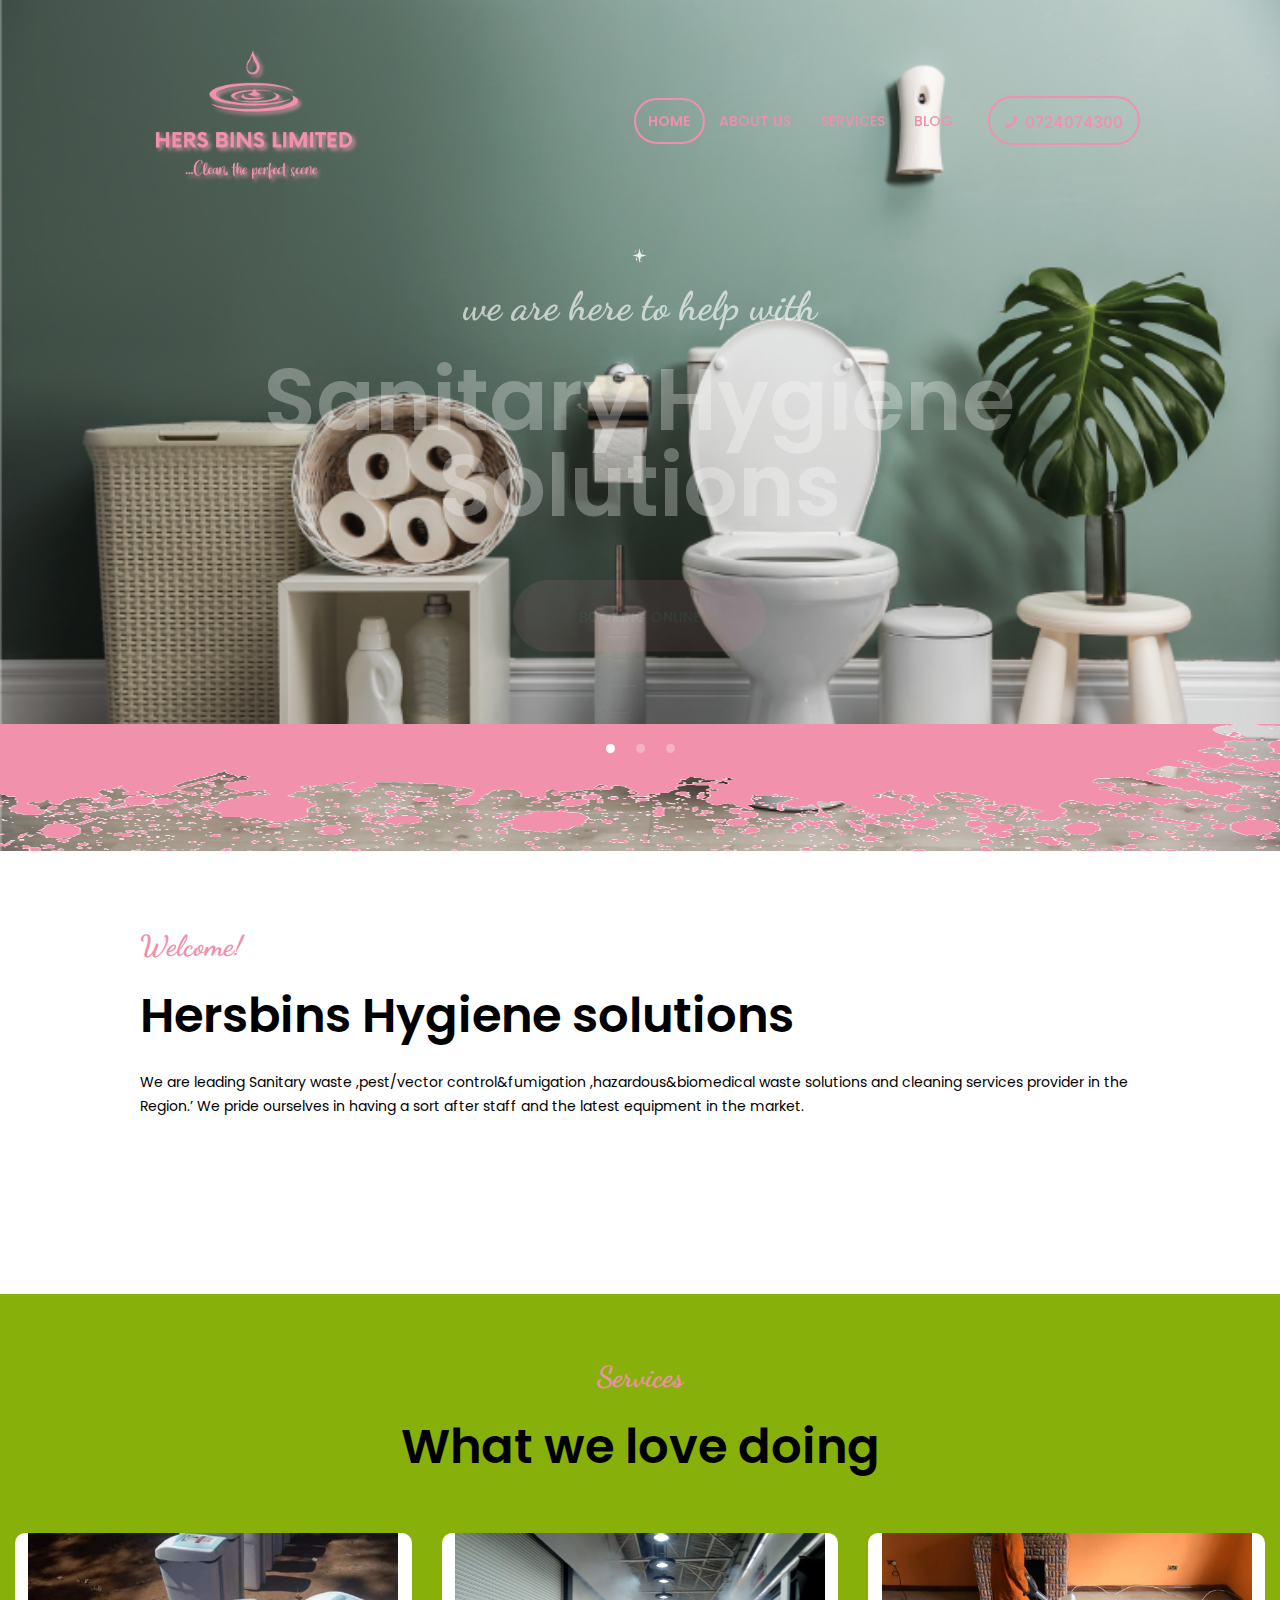
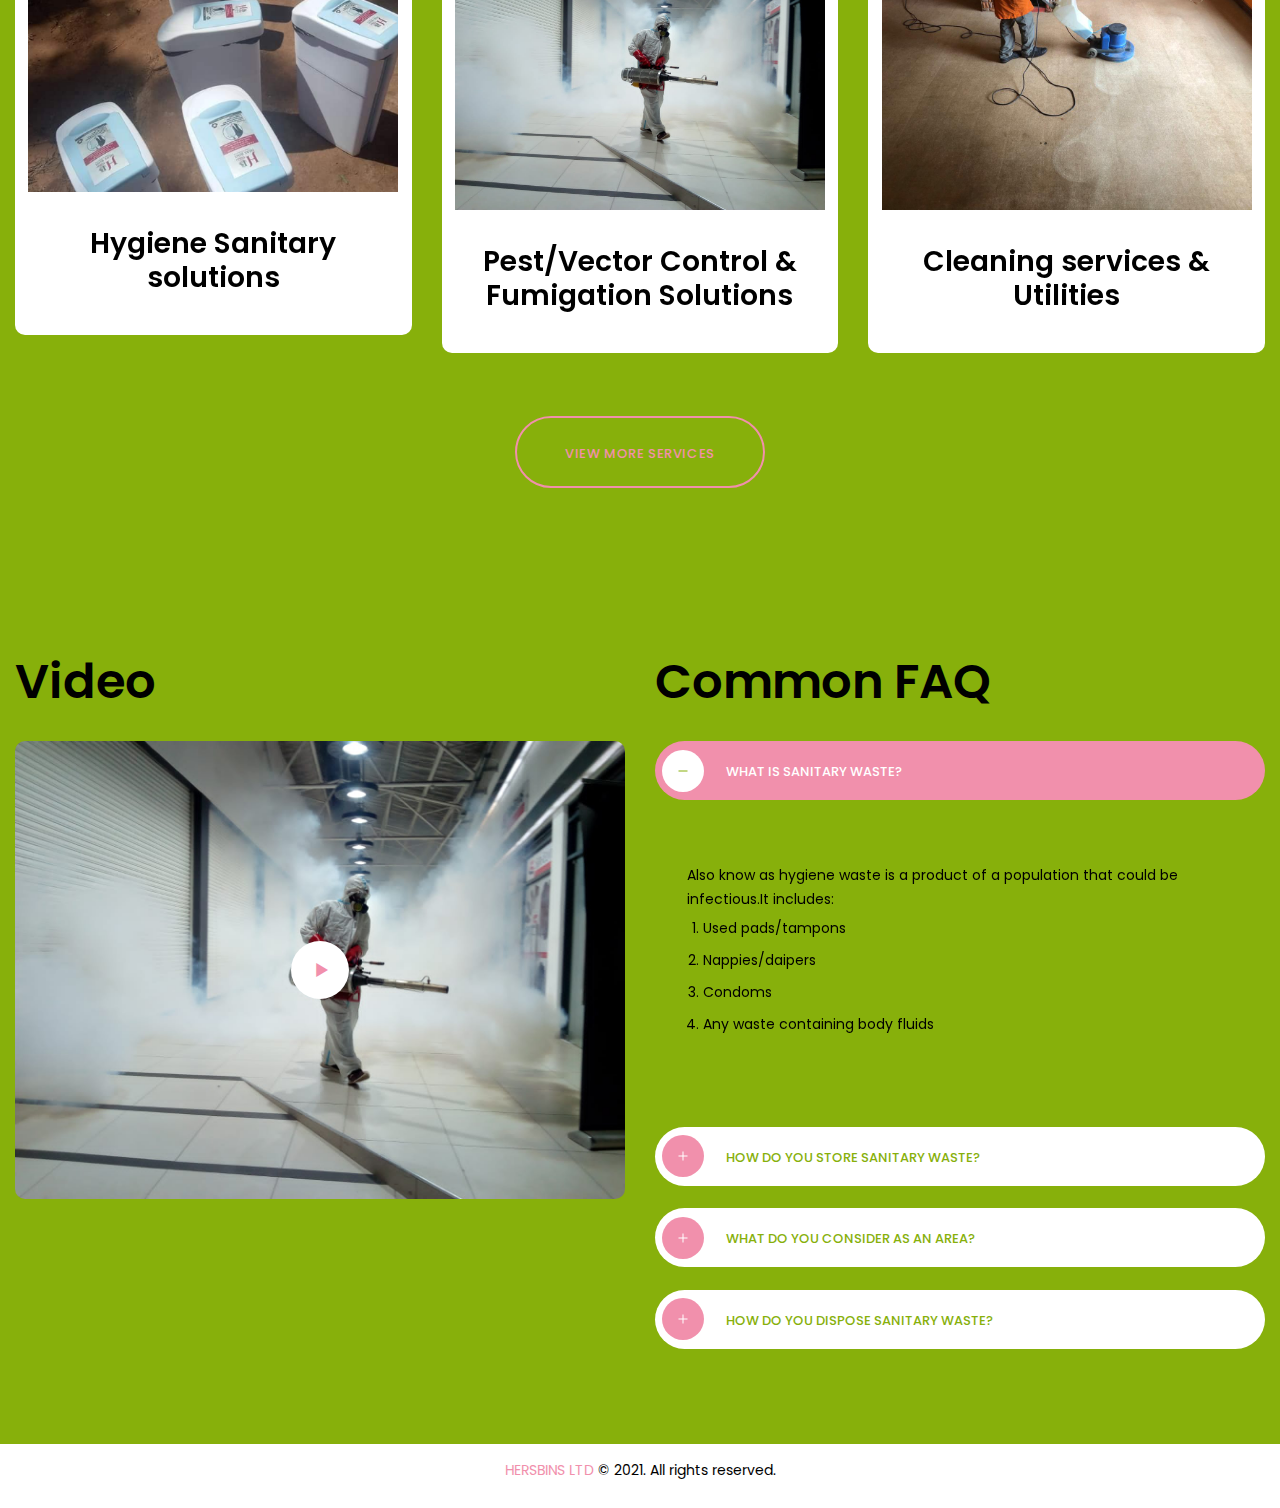
==== commit 9adf03e3: "green_theme" ====
--- a/Index.html
+++ b/Index.html
@@ -69,7 +69,7 @@
 					console.log("Failure at Presize of Slider:" + e)
 				}					   
 			//});
-		  };</script><style type="text/css" data-type="vc_shortcodes-custom-css">.vc_custom_1488529086409{background-image: url(http://carpetserv.ancorathemes.com/wp-content/uploads/2017/02/wave_258.png?id=346) !important;background-position: center !important;background-repeat: no-repeat !important;background-size: cover !important;}.vc_custom_1487934430406{background-color: #e5f6f5 !important;}.vc_custom_1487952970714{background-image: url(http://carpetserv.ancorathemes.com/wp-content/uploads/2017/02/promo_bg.jpg?id=375) !important;background-position: center !important;background-repeat: no-repeat !important;background-size: cover !important;}.vc_custom_1488448407648{background: #ffffff url(http://carpetserv.ancorathemes.com/wp-content/uploads/2017/02/wave_258.png?id=346) !important;background-position: center !important;background-repeat: no-repeat !important;background-size: cover !important;}.vc_custom_1486485211547{background-color: #e5f6f5 !important;}.vc_custom_1488531302827{background-image: url() !important;background-position: center !important;background-repeat: no-repeat !important;background-size: cover !important;}.vc_custom_1488447702366{background-color: #ffffff !important;}.vc_custom_1488447962155{background-color: #ffffff !important;}.vc_custom_1488467537335{background-image: url() !important;}.vc_custom_1486549362100{background-color: #e5f6f5 !important;}.vc_custom_1488529146782{margin-top: 0.7rem !important;}.vc_custom_1488529187877{margin-top: -1.15rem !important;}.vc_custom_1488530236736{margin-top: 1rem !important;}.vc_custom_1487953231551{margin-top: 3.7rem !important;}.vc_custom_1487952231006{margin-top: 0.6rem !important;}.vc_custom_1487952270958{margin-top: -0.15rem !important;}.vc_custom_1487953100840{margin-top: 0.2rem !important;}.vc_custom_1488447530058{margin-top: 0.1rem !important;}.vc_custom_1488532384424{margin-top: -0.8rem !important;}.vc_custom_1488532414952{margin-top: 1rem !important;}.vc_custom_1488448499044{margin-top: -0.55rem !important;}.vc_custom_1488448530291{margin-top: -0.55rem !important;}.vc_custom_1488532646000{margin-top: -0.4rem !important;}.vc_custom_1488462593692{margin-top: -0.5rem !important;}.vc_custom_1488462409195{margin-top: 0.6rem !important;}.vc_custom_1488532689920{margin-top: -1.7rem !important;}.vc_custom_1488448029602{margin-top: 0.8rem !important;}.vc_custom_1488448457866{margin-top: 1.2rem !important;}.vc_custom_1488467733112{margin-top: -0.85rem !important;}.vc_custom_1488471063116{margin-top: 2rem !important;}</style><noscript><style> .wpb_animate_when_almost_visible { opacity: 1; }</style></noscript><style type="text/css" id="trx_addons-inline-styles-inline-css">.carpetserv_inline_1733220105{background-image: url(http://carpetserv.ancorathemes.com/wp-content/uploads/2017/03/header_bg_main.png);}.vc_custom_1487776536809{margin-top: 1.55rem !important;margin-bottom: 1.55rem !important;}.vc_custom_1479716607832{background-color: #f7f7f7 !important;}.vc_custom_1488630998093{margin-top: -0.6em !important;}.vc_custom_1488631006223{margin-top: 0.55rem !important;margin-bottom: 0.55rem !important;}.vc_custom_1487834142600{margin-top: -3rem !important;background-image: url(http://carpetserv.ancorathemes.com/wp-content/uploads/2017/01/wave_9_footer.png?id=307) !important;background-position: center !important;background-repeat: no-repeat !important;background-size: cover !important;}.vc_custom_1488626912196{background-color: #1e3633 !important;}.vc_custom_1487782642443{background: #1e3633 url(http://carpetserv.ancorathemes.com/wp-content/uploads/2017/01/wave_10_footer.png?id=303) !important;background-position: center !important;background-repeat: no-repeat !important;background-size: cover !important;}.vc_custom_1488626922650{padding-top: 0.1px !important;padding-bottom: 2.2rem !important;background-color: #1a302d !important;background-position: 0 0 !important;background-repeat: no-repeat !important;}.vc_custom_1487834495935{margin-top: -1.15rem !important;}</style><style>' + htmlDivCss + '</style><style>' + htmlDivCss + '</style><style type="text/css">.trx_demo_inline_2136021470{color:#ffffff !important;border-color:#ffaa5f !important;background-color:#ffaa5f !important;}.trx_demo_inline_201829304:hover{color:#ffffff !important;border-color:#cc884c !important;background-color:#cc884c !important;}</style></head><body class="home page-template-default page page-id-84 ua_gecko frontpage body_tag scheme_default blog_mode_home body_style_wide  is_stream blog_style_excerpt sidebar_hide expand_content remove_margins header_style_header-custom-21 header_position_over menu_style_top no_layout wpb-js-composer js-comp-ver-6.4.1 vc_responsive">
+		  };</script><style type="text/css" data-type="vc_shortcodes-custom-css">.vc_custom_1488529086409{background-image: url(http://carpetserv.ancorathemes.com/wp-content/uploads/2017/02/wave_258.png?id=346) !important;background-position: center !important;background-repeat: no-repeat !important;background-size: cover !important;}.vc_custom_1487934430406{background-color: #87b00b !important;}.vc_custom_1487952970714{background-image: url(http://carpetserv.ancorathemes.com/wp-content/uploads/2017/02/promo_bg.jpg?id=375) !important;background-position: center !important;background-repeat: no-repeat !important;background-size: cover !important;}.vc_custom_1488448407648{background: #ffffff url(http://carpetserv.ancorathemes.com/wp-content/uploads/2017/02/wave_258.png?id=346) !important;background-position: center !important;background-repeat: no-repeat !important;background-size: cover !important;}.vc_custom_1486485211547{background-color: #87b00b !important;}.vc_custom_1488531302827{background-image: url() !important;background-position: center !important;background-repeat: no-repeat !important;background-size: cover !important;}.vc_custom_1488447702366{background-color: #ffffff !important;}.vc_custom_1488447962155{background-color: #ffffff !important;}.vc_custom_1488467537335{background-image: url() !important;}.vc_custom_1486549362100{background-color: #e5f6f5 !important;}.vc_custom_1488529146782{margin-top: 0.7rem !important;}.vc_custom_1488529187877{margin-top: -1.15rem !important;}.vc_custom_1488530236736{margin-top: 1rem !important;}.vc_custom_1487953231551{margin-top: 3.7rem !important;}.vc_custom_1487952231006{margin-top: 0.6rem !important;}.vc_custom_1487952270958{margin-top: -0.15rem !important;}.vc_custom_1487953100840{margin-top: 0.2rem !important;}.vc_custom_1488447530058{margin-top: 0.1rem !important;}.vc_custom_1488532384424{margin-top: -0.8rem !important;}.vc_custom_1488532414952{margin-top: 1rem !important;}.vc_custom_1488448499044{margin-top: -0.55rem !important;}.vc_custom_1488448530291{margin-top: -0.55rem !important;}.vc_custom_1488532646000{margin-top: -0.4rem !important;}.vc_custom_1488462593692{margin-top: -0.5rem !important;}.vc_custom_1488462409195{margin-top: 0.6rem !important;}.vc_custom_1488532689920{margin-top: -1.7rem !important;}.vc_custom_1488448029602{margin-top: 0.8rem !important;}.vc_custom_1488448457866{margin-top: 1.2rem !important;}.vc_custom_1488467733112{margin-top: -0.85rem !important;}.vc_custom_1488471063116{margin-top: 2rem !important;}</style><noscript><style> .wpb_animate_when_almost_visible { opacity: 1; }</style></noscript><style type="text/css" id="trx_addons-inline-styles-inline-css">.carpetserv_inline_1733220105{background-image: url(http://carpetserv.ancorathemes.com/wp-content/uploads/2017/03/header_bg_main.png);}.vc_custom_1487776536809{margin-top: 1.55rem !important;margin-bottom: 1.55rem !important;}.vc_custom_1479716607832{background-color: #f7f7f7 !important;}.vc_custom_1488630998093{margin-top: -0.6em !important;}.vc_custom_1488631006223{margin-top: 0.55rem !important;margin-bottom: 0.55rem !important;}.vc_custom_1487834142600{margin-top: -3rem !important;background-image: url(http://carpetserv.ancorathemes.com/wp-content/uploads/2017/01/wave_9_footer.png?id=307) !important;background-position: center !important;background-repeat: no-repeat !important;background-size: cover !important;}.vc_custom_1488626912196{background-color: #1e3633 !important;}.vc_custom_1487782642443{background: #1e3633 url(http://carpetserv.ancorathemes.com/wp-content/uploads/2017/01/wave_10_footer.png?id=303) !important;background-position: center !important;background-repeat: no-repeat !important;background-size: cover !important;}.vc_custom_1488626922650{padding-top: 0.1px !important;padding-bottom: 2.2rem !important;background-color: #1a302d !important;background-position: 0 0 !important;background-repeat: no-repeat !important;}.vc_custom_1487834495935{margin-top: -1.15rem !important;}</style><style>' + htmlDivCss + '</style><style>' + htmlDivCss + '</style><style type="text/css">.trx_demo_inline_2136021470{color:#ffffff !important;border-color:#ffaa5f !important;background-color:#ffaa5f !important;}.trx_demo_inline_201829304:hover{color:#ffffff !important;border-color:#cc884c !important;background-color:#cc884c !important;}</style></head><body class="home page-template-default page page-id-84 ua_gecko frontpage body_tag scheme_default blog_mode_home body_style_wide  is_stream blog_style_excerpt sidebar_hide expand_content remove_margins header_style_header-custom-21 header_position_over menu_style_top no_layout wpb-js-composer js-comp-ver-6.4.1 vc_responsive">
 			  
     
 	
@@ -142,7 +142,7 @@
 							--><rs-layer id="slider-2-slide-7-layer-2" class="home-title" data-type="text" data-color="rgba(255,255,255,1)" data-rsp_ch="on" data-xy="x:c;y:322px;" data-text="s:86;l:86;fw:600;a:center;" data-wrpcls="home-title-wrap" data-frame_0="y:50px;" data-frame_1="st:300;sp:1000;sR:300;" data-frame_999="o:0;st:w;sR:7700;" style="z-index:6;font-family:Poppins;">Sanitary Hygiene <br>Solutions
 							</rs-layer><!--
 
-							--><a id="slider-2-slide-7-layer-3" class="rs-layer rev-btn" href="contacts.html" target="_blank" rel="noopener" data-type="button" data-color="rgba(255,255,255,1)" data-xy="x:c;y:535px;" data-text="s:14;l:14;fw:500;a:center;" data-rsp_bd="off" data-padding="t:30;r:66;b:28;l:66;" data-border="bor:120px,120px,120px,120px;" data-frame_0="y:50px;" data-frame_1="st:400;sp:1000;sR:400;" data-frame_999="o:0;st:w;sR:7600;" data-frame_hover="bgc:#36d0c4;boc:#000;bor:120px,120px,120px,120px;bos:solid;oX:50;oY:50;" style="z-index:7;background-color:#f190ac;font-family:Poppins;text-transform:uppercase;cursor:pointer;outline:none;box-shadow:none;box-sizing:border-box;-moz-box-sizing:border-box;-webkit-box-sizing:border-box;">Booking online 
+							--><a id="slider-2-slide-7-layer-3" class="rs-layer rev-btn" href="contacts.html" target="_blank" rel="noopener" data-type="button" data-color="rgba(255,255,255,1)" data-xy="x:c;y:535px;" data-text="s:14;l:14;fw:500;a:center;" data-rsp_bd="off" data-padding="t:30;r:66;b:28;l:66;" data-border="bor:120px,120px,120px,120px;" data-frame_0="y:50px;" data-frame_1="st:400;sp:1000;sR:400;" data-frame_999="o:0;st:w;sR:7600;" data-frame_hover="bgc:#87b00b;boc:#000;bor:120px,120px,120px,120px;bos:solid;oX:50;oY:50;" style="z-index:7;background-color:#f190ac;font-family:Poppins;text-transform:uppercase;cursor:pointer;outline:none;box-shadow:none;box-sizing:border-box;-moz-box-sizing:border-box;-webkit-box-sizing:border-box;">Booking online 
 							</a><!--
 
 							--><rs-layer id="slider-2-slide-7-layer-5" class="slider_img" data-type="image" data-rsp_ch="on" data-xy="x:c;y:234px;" data-text="l:22;a:inherit;" data-dim="w:24px;h:21px;" data-frame_0="y:80px;" data-frame_1="st:100;sp:1000;sR:100;" data-frame_999="o:0;st:w;sR:7900;" style="z-index:8;"><img src="images/stars1new.png" width="40" height="50" data-lazyload="images/stars1new.png" data-no-retina></rs-layer><!----></rs-slide>                 <rs-slide data-key="rs-9" data-title="Slide" data-thumb="images/fumigation1.JPG" data-anim="ei:d;eo:d;s:600;r:0;t:fade;sl:d;"><img src="images/FUMIGATION2.gif" title="Home 1" data-lazyload="images/FUMIGATION2.gif" class="rev-slidebg" data-no-retina><!--
@@ -152,7 +152,7 @@
 							--><rs-layer id="slider-2-slide-9-layer-2" class="home-title" data-type="text" data-color="rgba(255,255,255,1)" data-rsp_ch="on" data-xy="x:c;y:322px;" data-text="s:86;l:86;fw:600;a:center;" data-wrpcls="home-title-wrap" data-frame_0="y:50px;" data-frame_1="st:300;sp:1000;sR:300;" data-frame_999="o:0;st:w;sR:7700;" style="z-index:6;font-family:Poppins;">Pest/Vector Control<br>Fumigation Solutions
 							</rs-layer><!--
 
-							--><a id="slider-2-slide-9-layer-3" class="rs-layer rev-btn" href="contacts.html" target="_blank" rel="noopener" data-type="button" data-color="rgba(255,255,255,1)" data-xy="x:c;y:535px;" data-text="s:14;l:14;fw:500;a:center;" data-rsp_bd="off" data-padding="t:30;r:66;b:28;l:66;" data-border="bor:120px,120px,120px,120px;" data-frame_0="y:50px;" data-frame_1="st:400;sp:1000;sR:400;" data-frame_999="o:0;st:w;sR:7600;" data-frame_hover="bgc:#36d0c4;boc:#000;bor:120px,120px,120px,120px;bos:solid;oX:50;oY:50;" style="z-index:7;background-color:#f190ac;font-family:Poppins;text-transform:uppercase;cursor:pointer;outline:none;box-shadow:none;box-sizing:border-box;-moz-box-sizing:border-box;-webkit-box-sizing:border-box;">Booking online 
+							--><a id="slider-2-slide-9-layer-3" class="rs-layer rev-btn" href="contacts.html" target="_blank" rel="noopener" data-type="button" data-color="rgba(255,255,255,1)" data-xy="x:c;y:535px;" data-text="s:14;l:14;fw:500;a:center;" data-rsp_bd="off" data-padding="t:30;r:66;b:28;l:66;" data-border="bor:120px,120px,120px,120px;" data-frame_0="y:50px;" data-frame_1="st:400;sp:1000;sR:400;" data-frame_999="o:0;st:w;sR:7600;" data-frame_hover="bgc:#87b00b;boc:#000;bor:120px,120px,120px,120px;bos:solid;oX:50;oY:50;" style="z-index:7;background-color:#f190ac;font-family:Poppins;text-transform:uppercase;cursor:pointer;outline:none;box-shadow:none;box-sizing:border-box;-moz-box-sizing:border-box;-webkit-box-sizing:border-box;">Booking online 
 							</a><!--
 
 							--><rs-layer id="slider-2-slide-9-layer-5" class="slider_img" data-type="image" data-rsp_ch="on" data-xy="x:c;y:234px;" data-text="l:22;a:inherit;" data-dim="w:24px;h:21px;" data-frame_0="y:50px;" data-frame_1="st:100;sp:1000;sR:100;" data-frame_999="o:0;st:w;sR:7900;" style="z-index:8;"><img src="images/stars1new.png" width="24" height="21" data-lazyload="images/stars1new.png" data-no-retina></rs-layer><!----></rs-slide>                 <rs-slide data-key="rs-8" data-title="Slide" data-thumb="images/clean.JPG" data-anim="ei:d;eo:d;s:600;r:0;t:fade;sl:d;"><img src="images/utilities.png" title="Home 1" data-lazyload="images/utilities.png" class="rev-slidebg" data-no-retina><!--
@@ -162,13 +162,13 @@
 							--><rs-layer id="slider-2-slide-8-layer-2" class="home-title" data-type="text" data-color="rgba(255,255,255,1)" data-rsp_ch="on" data-xy="x:c;y:322px;" data-text="s:86;l:86;fw:600;a:center;" data-wrpcls="home-title-wrap" data-frame_0="y:50px;" data-frame_1="st:300;sp:1000;sR:300;" data-frame_999="o:0;st:w;sR:7700;" style="z-index:6;font-family:Poppins;">Cleaning services & Utilities<br>solutions
 							</rs-layer><!--
 
-							--><a id="slider-2-slide-8-layer-3" class="rs-layer rev-btn" href="contacts.html" target="_blank" rel="noopener" data-type="button" data-color="rgba(255,255,255,1)" data-xy="x:c;y:535px;" data-text="s:14;l:14;fw:500;a:center;" data-rsp_bd="off" data-padding="t:30;r:66;b:28;l:66;" data-border="bor:120px,120px,120px,120px;" data-frame_0="y:50px;" data-frame_1="st:400;sp:1000;sR:400;" data-frame_999="o:0;st:w;sR:7600;" data-frame_hover="bgc:#36d0c4;boc:#000;bor:120px,120px,120px,120px;bos:solid;oX:50;oY:50;" style="z-index:7;background-color:#f190ac;font-family:Poppins;text-transform:uppercase;cursor:pointer;outline:none;box-shadow:none;box-sizing:border-box;-moz-box-sizing:border-box;-webkit-box-sizing:border-box;">Booking online 
+							--><a id="slider-2-slide-8-layer-3" class="rs-layer rev-btn" href="contacts.html" target="_blank" rel="noopener" data-type="button" data-color="rgba(255,255,255,1)" data-xy="x:c;y:535px;" data-text="s:14;l:14;fw:500;a:center;" data-rsp_bd="off" data-padding="t:30;r:66;b:28;l:66;" data-border="bor:120px,120px,120px,120px;" data-frame_0="y:50px;" data-frame_1="st:400;sp:1000;sR:400;" data-frame_999="o:0;st:w;sR:7600;" data-frame_hover="bgc:#87b00b;boc:#000;bor:120px,120px,120px,120px;bos:solid;oX:50;oY:50;" style="z-index:7;background-color:#f190ac;font-family:Poppins;text-transform:uppercase;cursor:pointer;outline:none;box-shadow:none;box-sizing:border-box;-moz-box-sizing:border-box;-webkit-box-sizing:border-box;">Booking online 
 							</a><!--
 							
 
 							--><rs-layer id="slider-2-slide-8-layer-5" class="slider_img" data-type="image" data-rsp_ch="on" data-xy="x:c;y:234px;" data-text="l:22;a:inherit;" data-dim="w:24px;h:21px;" data-frame_0="y:50px;" data-frame_1="st:100;sp:1000;sR:100;" data-frame_999="o:0;st:w;sR:7900;" style="z-index:8;"><img src="images/stars1new.png" width="24" height="21" data-lazyload="images/stars1new.png" data-no-retina></rs-layer><!----></rs-slide>                 </rs-slides><rs-static-layers><!--
 
-							--><rs-layer id="slider-2-slide-2-layer-1" class="rs-layer-static" data-type="image" data-rsp_ch="on" data-xy="x:c;y:b;yo:-1px;" data-text="l:22;a:inherit;" data-dim="w:1920px;h:128px;" data-onslides="s:1;" data-frame_999="o:0;st:w;sR:8700;" style="z-index:17;"><img src="images/vector_big.gif" width="1920" height="128" data-lazyload="images/vector_big.gif" data-no-retina></rs-layer><!--
+							--><rs-layer id="slider-2-slide-2-layer-1" class="rs-layer-static" data-type="image" data-rsp_ch="on" data-xy="x:c;y:b;yo:-1px;" data-text="l:22;a:inherit;" data-dim="w:1920px;h:128px;" data-onslides="s:1;" data-frame_999="o:0;st:w;sR:8700;" style="z-index:17;"><img src="images/splash2.gif" width="1920" height="128" data-lazyload="images/splash2.gif" data-no-retina></rs-layer><!--
 					--></rs-static-layers></rs-module><script type="text/javascript">
 					setREVStartSize({c: 'rev_slider_2_1',rl:[1240,1024,778,480],el:[851],gw:[1240],gh:[851],type:'standard',justify:'',layout:'fullwidth',mh:"0"});
 					var	revapi2,
--- a/css/css-__colors.css
+++ b/css/css-__colors.css
@@ -438,7 +438,7 @@
   color: #b7b7b7;
 }
 .scheme_default code {
-  color: #1b685f;
+  color: #87b00b;
   background-color: #f3f5f7;
   border-color: #d5e9e8;
 }
@@ -453,10 +453,10 @@
   color: #f190ac;
 }
 .scheme_default a:hover {
-  color: #bccdc7;
+  color: #87b00b;
 }
 .scheme_default blockquote {
-  color: #1b685f;
+  color: #87b00b;
 }
 .scheme_default blockquote:before {
   color: #f190ac;
@@ -465,7 +465,7 @@
   color: #f190ac;
 }
 .scheme_default blockquote a:hover {
-  color: #bccdc7;
+  color: #87b00b;
 }
 .scheme_default table th,
 .scheme_default table th + th,
@@ -479,7 +479,7 @@
 }
 .scheme_default table th {
   color: #ffffff;
-  background-color: #bccdc7;
+  background-color: #87b00b;
 }
 .scheme_default table > tbody > tr:nth-child(2n + 1) > th,
 .scheme_default table > tbody > tr:nth-child(2n + 1) > td {
@@ -493,7 +493,7 @@
   color: #ffffff;
 }
 .scheme_default table > tbody th a:hover {
-  color: #bccdc7;
+  color: #87b00b;
 }
 .scheme_default hr {
   border-color: #e5f6f5;
@@ -503,7 +503,7 @@
 .scheme_default .wp-caption .wp-caption-dd,
 .scheme_default .wp-caption-overlay .wp-caption .wp-caption-text,
 .scheme_default .wp-caption-overlay .wp-caption .wp-caption-dd {
-  color: #1b685f;
+  color: #87b00b;
   background-color: rgba(255, 255, 255, 0.9);
 }
 .scheme_default figure figcaption a,
@@ -518,7 +518,7 @@
 .scheme_default .wp-caption .wp-caption-dd a:hover,
 .scheme_default .wp-caption-overlay .wp-caption .wp-caption-text a:hover,
 .scheme_default .wp-caption-overlay .wp-caption .wp-caption-dd a:hover {
-  color: #bccdc7;
+  color: #87b00b;
 }
 .scheme_default ul > li:before {
   color: #f190ac;
@@ -527,7 +527,7 @@
   border-color: #e5f6f5;
 }
 .scheme_default fieldset legend {
-  color: #1b685f;
+  color: #87b00b;
   background-color: #ffffff;
 }
 .scheme_default::-webkit-input-placeholder {
@@ -631,7 +631,7 @@
 .scheme_default .woocommerce.widget_product_search form:hover:after,
 .scheme_default .widget_display_search form:hover:after,
 .scheme_default #bbpress-forums #bbp-search-form:hover:after {
-  color: #1b685f;
+  color: #87b00b;
 }
 .scheme_default input[type="radio"] + label:before,
 .scheme_default input[type="checkbox"] + label:before,
@@ -656,8 +656,8 @@
 }
 .scheme_default .sc_form button {
   color: #ffffff;
-  border-color: #bccdc7;
-  background-color: #bccdc7;
+  border-color: #87b00b;
+  background-color: #87b00b;
 }
 .scheme_default input[type="submit"]:hover,
 .scheme_default input[type="reset"]:hover,
@@ -672,8 +672,8 @@
   background-color: transparent;
 }
 .scheme_default .sc_form button:hover {
-  color: #bccdc7;
-  border-color: #bccdc7;
+  color: #87b00b;
+  border-color: #87b00b;
   background-color: transparent;
 }
 .scheme_default .wp-editor-container input[type="button"] {
@@ -706,7 +706,7 @@
   border-top-color: #f190ac;
 }
 .scheme_default body {
-  color: #95b2af;
+  color: black;
   background-color: #ffffff;
 }
 .scheme_default #page_preloader,
@@ -780,7 +780,7 @@
 }
 .scheme_default .carpetserv_tabs .carpetserv_tabs_titles li.ui-state-active a {
   color: #ffffff;
-  background-color: #1b685f;
+  background-color: #87b00b;
 }
 .scheme_default .post_item {
   color: black;
@@ -797,7 +797,7 @@
 .scheme_default .post_info_counters .post_counters_item,
 .scheme_default .post_counters .socials_share .socials_caption:before,
 .scheme_default .post_counters .socials_share .socials_caption:hover:before {
-  color: #bccdc7;
+  color: #87b00b;
 }
 .scheme_default .post_meta_item.post_date a,
 .scheme_default .post_meta_item.post_date:before,
@@ -819,7 +819,7 @@
   color: #f190ac;
 }
 .scheme_default .post_meta_item.post_categories a:hover {
-  color: #bccdc7;
+  color: #87b00b;
 }
 .scheme_default .post_meta_item .socials_share .social_items {
   background-color: #ffffff;
@@ -851,7 +851,7 @@
 .scheme_default .format-audio .post_featured.without_thumb .post_audio_title,
 .scheme_default .without_thumb .mejs-controls .mejs-currenttime,
 .scheme_default .without_thumb .mejs-controls .mejs-duration {
-  color: #1b685f;
+  color: #87b00b;
 }
 .scheme_default .mejs-container,
 .scheme_default .mejs-container .mejs-controls,
@@ -866,7 +866,7 @@
   .mejs-horizontal-volume-slider
   .mejs-horizontal-volume-current {
   color: #ffffff;
-  background: #bccdc7;
+  background: #87b00b;
 }
 .scheme_default .mejs-controls .mejs-button:hover {
   color: #1d1d1d;
@@ -890,11 +890,11 @@
 }
 .scheme_default .format-link .post_content_inner,
 .scheme_default .format-status .post_content_inner {
-  color: #1b685f;
+  color: #87b00b;
 }
 .scheme_default .format-chat p > b,
 .scheme_default .format-chat p > strong {
-  color: #1b685f;
+  color: #87b00b;
 }
 .scheme_default .post_layout_chess .post_content_inner:after {
   background: linear-gradient(to top, #ffffff 0%, rgba(255, 255, 255, 0) 100%)
@@ -904,16 +904,16 @@
   background-color: #e5f6f5;
 }
 .scheme_default .nav-links-old {
-  color: #1b685f;
+  color: #87b00b;
 }
 .scheme_default .nav-links-old a:hover {
-  color: #1b685f;
-  border-color: #1b685f;
+  color: #87b00b;
+  border-color: #87b00b;
 }
 .scheme_default .page_links > a,
 .scheme_default .comments_pagination .page-numbers,
 .scheme_default .nav-links .page-numbers {
-  color: #1b685f;
+  color: #87b00b;
   background-color: #e5f6f5;
 }
 .scheme_default .page_links > a:hover,
@@ -931,14 +931,14 @@
   .post_content
   .post_meta_item:hover
   .post_meta_label {
-  color: #1b685f;
+  color: #87b00b;
 }
 .scheme_default .post_item_single .post_content .post_tags,
 .scheme_default .post_item_single .post_content .post_tags a {
   color: #95b2af;
 }
 .scheme_default .post_item_single .post_content .post_tags a:hover {
-  color: #bccdc7;
+  color: #87b00b;
 }
 .scheme_default
   .post_item_single
@@ -948,7 +948,7 @@
   .social_item
   a {
   color: #ffffff !important;
-  background-color: #bccdc7;
+  background-color: #87b00b;
 }
 .scheme_default
   .post_item_single
@@ -971,7 +971,7 @@
 }
 .scheme_default .nav-links-single .nav-links a:hover .meta-nav,
 .scheme_default .nav-links-single .nav-links a:hover .post_date {
-  color: #1b685f;
+  color: #87b00b;
 }
 .scheme_default .nav-links-single .nav-links a:hover .post-title {
   color: #f190ac;
@@ -981,10 +981,10 @@
   background-color: #e5f6f5;
 }
 .scheme_default .author_info .author_title {
-  color: #1b685f;
+  color: #87b00b;
 }
 .scheme_default .author_info a {
-  color: #1b685f;
+  color: #87b00b;
 }
 .scheme_default .author_info a:hover {
   color: #f190ac;
@@ -1005,7 +1005,7 @@
   color: #b7b7b7;
 }
 .scheme_default .related_wrap .related_item_style_1:hover .post_date a:hover {
-  color: #1b685f;
+  color: #87b00b;
 }
 .scheme_default .comments_list_wrap,
 .scheme_default .comments_list_wrap > ul {
@@ -1017,7 +1017,7 @@
 }
 .scheme_default .comments_list_wrap .comment_date,
 .scheme_default .comments_list_wrap .comment_author {
-  color: #bccdc7;
+  color: #87b00b;
 }
 .scheme_default .comments_list_wrap .comment_info {
   color: #95b2af;
@@ -1030,16 +1030,16 @@
 }
 .scheme_default .comments_list_wrap .comment_counters a:hover:before,
 .scheme_default .comments_list_wrap .comment_counters a:hover {
-  color: #bccdc7;
+  color: #87b00b;
 }
 .scheme_default .comments_list_wrap .comment_text {
   color: #95b2af;
 }
 .scheme_default .comments_list_wrap .comment_reply a {
-  color: #1b685f;
+  color: #87b00b;
 }
 .scheme_default .comments_list_wrap .comment_reply a:hover {
-  color: #bccdc7;
+  color: #87b00b;
 }
 .scheme_default .comments_form_wrap {
   border-color: #e5f6f5;
@@ -1048,7 +1048,7 @@
   color: #b7b7b7;
 }
 .scheme_default .comment_text table > tbody tr th {
-  background-color: #bccdc7;
+  background-color: #87b00b;
 }
 .scheme_default .post_item_404 .page_title {
   color: #b7b7b7;
@@ -1057,7 +1057,7 @@
   color: #f190ac;
 }
 .scheme_default .post_item_404 .go_home {
-  border-color: #1b685f;
+  border-color: #87b00b;
 }
 .scheme_default.sidebar .sidebar_inner {
   background-color: #e5f6f5;
@@ -1081,7 +1081,7 @@
 .scheme_default.sidebar h4 a,
 .scheme_default.sidebar h5 a,
 .scheme_default.sidebar h6 a {
-  color: #1b685f;
+  color: #87b00b;
 }
 .scheme_default.sidebar h1 a:hover,
 .scheme_default.sidebar h2 a:hover,
@@ -1117,13 +1117,13 @@
 .scheme_default .widget_calendar caption,
 .scheme_default .widget_calendar tbody td a,
 .scheme_default .widget_calendar th {
-  color: #1b685f;
+  color: #87b00b;
 }
 .scheme_default .wp-block-calendar caption,
 .scheme_default .wp-block-calendar th,
 .scheme_default.sidebar .widget_calendar caption,
 .scheme_default.sidebar .widget_calendar th {
-  color: #1b685f;
+  color: #87b00b;
 }
 .scheme_default.sidebar .widget_calendar tbody td a,
 .scheme_default .widget_calendar tbody td {
@@ -1155,10 +1155,10 @@
   color: #1d1d1d;
 }
 .scheme_default .widget_calendar td#today:before {
-  background-color: #bccdc7;
+  background-color: #87b00b;
 }
 .scheme_default.sidebar .widget_calendar td#today:before {
-  background-color: #bccdc7;
+  background-color: #87b00b;
 }
 .scheme_default .widget_calendar td#today a:after {
   background-color: #ffffff;
@@ -1176,7 +1176,7 @@
 }
 .scheme_default .widget_calendar #prev a:hover,
 .scheme_default .widget_calendar #next a:hover {
-  color: #bccdc7;
+  color: #87b00b;
 }
 .scheme_default.sidebar .widget_calendar #prev a:hover,
 .scheme_default.sidebar .widget_calendar #next a:hover {
@@ -1197,7 +1197,7 @@
   background-color: #ffffff;
 }
 .scheme_default .widget_categories li {
-  color: #1b685f;
+  color: #87b00b;
 }
 .scheme_default.sidebar .widget_categories li {
   color: #95b2af;
@@ -1205,24 +1205,24 @@
 .scheme_default .widget_product_tag_cloud a,
 .scheme_default .widget_tag_cloud a,
 .scheme_default .wp-block-tag-cloud a {
-  color: #1b685f;
+  color: #87b00b;
   background-color: #e5f6f5;
 }
 .scheme_default.sidebar .widget_product_tag_cloud a,
 .scheme_default.sidebar .widget_tag_cloud a {
-  color: #1b685f;
+  color: #87b00b;
   background-color: rgba(54, 208, 196, 0.2);
 }
 .scheme_default .widget_product_tag_cloud a:hover,
 .scheme_default .widget_tag_cloud a:hover,
 .scheme_default .wp-block-tag-cloud a:hover {
   color: #ffffff !important;
-  background-color: #bccdc7;
+  background-color: #87b00b;
 }
 .scheme_default.sidebar .widget_product_tag_cloud a:hover,
 .scheme_default.sidebar .widget_tag_cloud a:hover {
   color: #ffffff !important;
-  background-color: #bccdc7;
+  background-color: #87b00b;
 }
 .scheme_default .widget_rss .widget_title a:first-child {
   color: #f190ac;
@@ -1231,7 +1231,7 @@
   color: #fe7259;
 }
 .scheme_default .widget_rss .widget_title a:first-child:hover {
-  color: #bccdc7;
+  color: #87b00b;
 }
 .scheme_default.sidebar .widget_rss .widget_title a:first-child:hover {
   color: #72cfd5;
@@ -1351,10 +1351,10 @@
 .scheme_default .footer_copyright_inner {
   background-color: #ffffff;
   border-color: #e5f6f5;
-  color: #1b685f;
+  color: #87b00b;
 }
 .scheme_default .footer_copyright_inner a {
-  color: #1b685f;
+  color: #87b00b;
 }
 .scheme_default .footer_copyright_inner a:hover {
   color: #f190ac;
@@ -1377,7 +1377,7 @@
 }
 .scheme_default .more-link {
   color: #ffffff;
-  background-color: #bccdc7;
+  background-color: #87b00b;
 }
 .scheme_default .socials_share:not(.socials_type_drop) .social_icons {
   color: #ffffff;
@@ -1385,7 +1385,7 @@
 }
 .scheme_default .comments_wrap .form-submit input[type="submit"] {
   color: #ffffff;
-  background-color: #bccdc7;
+  background-color: #87b00b;
 }
 .scheme_default .more-link:hover {
   color: #ffffff;
@@ -1417,7 +1417,7 @@
 .scheme_default .mfp-image-holder .mfp-close,
 .scheme_default .mfp-iframe-holder .mfp-close,
 .scheme_default .mfp-close-btn-in .mfp-close {
-  color: #1b685f;
+  color: #87b00b;
   background-color: transparent;
 }
 .scheme_default .mfp-image-holder .mfp-close:hover,
@@ -1445,8 +1445,8 @@
 .scheme_default .wpcf7-form input[type="search"]:hover,
 .scheme_default .wpcf7-form select:hover,
 .scheme_default .wpcf7-form textarea:hover {
-  color: #1b685f;
-  border-color: #bccdc7;
+  color: #87b00b;
+  border-color: #87b00b;
   background-color: transparent;
 }
 .scheme_default .wpcf7-form input[type="text"]:focus,
@@ -1500,8 +1500,8 @@
 .scheme_default .services_page_content .wpcf7-form input[type="search"]:hover,
 .scheme_default .services_page_content .wpcf7-form select:hover,
 .scheme_default .services_page_content .wpcf7-form textarea:hover {
-  color: #1b685f;
-  border-color: #bccdc7;
+  color: #87b00b;
+  border-color: #87b00b;
   background-color: transparent;
 }
 .scheme_default .vc_row.vc_row-has-fill .wpcf7-form input[type="text"]:focus,
@@ -1528,28 +1528,28 @@
   background-color: transparent;
 }
 .scheme_default .wpcf7-form input[type="submit"] {
-  border-color: #bccdc7;
-  background-color: #bccdc7;
+  border-color: #87b00b;
+  background-color: #87b00b;
 }
 .scheme_default .wpcf7-form input[type="submit"]:hover {
-  color: #bccdc7;
-  border-color: #bccdc7 !important;
+  color: #87b00b;
+  border-color: #87b00b !important;
   background-color: transparent;
 }
 .scheme_default body .booked-modal .bm-window a:hover {
-  color: #bccdc7;
+  color: #87b00b;
 }
 .scheme_default .body_style_boxed {
   background-color: #d5e9e8;
 }
 .scheme_default .cq-infobox.green {
-  border-color: #bccdc7 !important;
+  border-color: #87b00b !important;
 }
 .scheme_default .cq-infobox.green:before {
-  border-color: #bccdc7 transparent !important;
+  border-color: #87b00b transparent !important;
 }
 .scheme_default .cq-innerbox .trx_addons_tiny_text {
-  color: #bccdc7;
+  color: #87b00b;
 }
 .scheme_default .custom .tp-bullet {
   background-color: rgba(255, 255, 255, 0.3);
@@ -1566,7 +1566,7 @@
 }
 .scheme_default .post_item_none_search .search_wrap .search_submit:hover,
 .scheme_default .post_item_none_archive .search_wrap .search_submit:hover {
-  color: #bccdc7;
+  color: #87b00b;
 }
 .scheme_default body table.booked-calendar,
 .scheme_default body table.booked-calendar td {
@@ -1575,36 +1575,36 @@
 .scheme_default .post-password-form input[type="submit"] {
 } /* ================= BUTTON'S HOVERS ==================== */
 .scheme_default .sc_button_hover_slide_left {
-  background: linear-gradient(to right, #1b685f 50%, #f190ac 50%) no-repeat
+  background: linear-gradient(to right, #87b00b 50%, #f190ac 50%) no-repeat
     scroll right bottom / 210% 100% #f190ac !important;
 }
 .scheme_default .sc_button_hover_slide_right {
-  background: linear-gradient(to left, #1b685f 50%, #f190ac 50%) no-repeat
+  background: linear-gradient(to left, #87b00b 50%, #f190ac 50%) no-repeat
     scroll left bottom / 210% 100% #f190ac !important;
 }
 .scheme_default .sc_button_hover_slide_top {
-  background: linear-gradient(to bottom, #1b685f 50%, #f190ac 50%) no-repeat
+  background: linear-gradient(to bottom, #87b00b 50%, #f190ac 50%) no-repeat
     scroll right bottom / 100% 210% #f190ac !important;
 }
 .scheme_default .sc_button_hover_slide_bottom {
-  background: linear-gradient(to top, #1b685f 50%, #f190ac 50%) no-repeat scroll
+  background: linear-gradient(to top, #87b00b 50%, #f190ac 50%) no-repeat scroll
     right top / 100% 210% #f190ac !important;
 }
 .scheme_default .sc_button_hover_style_dark.sc_button_hover_slide_left {
-  background: linear-gradient(to right, #f190ac 50%, #1b685f 50%) no-repeat
-    scroll right bottom / 210% 100% #1b685f !important;
+  background: linear-gradient(to right, #f190ac 50%, #87b00b 50%) no-repeat
+    scroll right bottom / 210% 100% #87b00b !important;
 }
 .scheme_default .sc_button_hover_style_dark.sc_button_hover_slide_right {
-  background: linear-gradient(to left, #f190ac 50%, #1b685f 50%) no-repeat
-    scroll left bottom / 210% 100% #1b685f !important;
+  background: linear-gradient(to left, #f190ac 50%, #87b00b 50%) no-repeat
+    scroll left bottom / 210% 100% #87b00b !important;
 }
 .scheme_default .sc_button_hover_style_dark.sc_button_hover_slide_top {
-  background: linear-gradient(to bottom, #f190ac 50%, #1b685f 50%) no-repeat
-    scroll right bottom / 100% 210% #1b685f !important;
+  background: linear-gradient(to bottom, #f190ac 50%, #87b00b 50%) no-repeat
+    scroll right bottom / 100% 210% #87b00b !important;
 }
 .scheme_default .sc_button_hover_style_dark.sc_button_hover_slide_bottom {
-  background: linear-gradient(to top, #f190ac 50%, #1b685f 50%) no-repeat scroll
-    right top / 100% 210% #1b685f !important;
+  background: linear-gradient(to top, #f190ac 50%, #87b00b 50%) no-repeat scroll
+    right top / 100% 210% #87b00b !important;
 }
 .scheme_default .sc_button_hover_style_inverse.sc_button_hover_slide_left {
   background: linear-gradient(to right, #ffffff 50%, #f190ac 50%) no-repeat
@@ -1623,19 +1623,19 @@
     right top / 100% 210% #f190ac !important;
 }
 .scheme_default .sc_button_hover_style_hover.sc_button_hover_slide_left {
-  background: linear-gradient(to right, #bccdc7 50%, #f190ac 50%) no-repeat
+  background: linear-gradient(to right, #87b00b 50%, #f190ac 50%) no-repeat
     scroll right bottom / 210% 100% #f190ac !important;
 }
 .scheme_default .sc_button_hover_style_hover.sc_button_hover_slide_right {
-  background: linear-gradient(to left, #bccdc7 50%, #f190ac 50%) no-repeat
+  background: linear-gradient(to left, #87b00b 50%, #f190ac 50%) no-repeat
     scroll left bottom / 210% 100% #f190ac !important;
 }
 .scheme_default .sc_button_hover_style_hover.sc_button_hover_slide_top {
-  background: linear-gradient(to bottom, #bccdc7 50%, #f190ac 50%) no-repeat
+  background: linear-gradient(to bottom, #87b00b 50%, #f190ac 50%) no-repeat
     scroll right bottom / 100% 210% #f190ac !important;
 }
 .scheme_default .sc_button_hover_style_hover.sc_button_hover_slide_bottom {
-  background: linear-gradient(to top, #bccdc7 50%, #f190ac 50%) no-repeat scroll
+  background: linear-gradient(to top, #87b00b 50%, #f190ac 50%) no-repeat scroll
     right top / 100% 210% #f190ac !important;
 }
 .scheme_default .sc_button_hover_style_alter.sc_button_hover_slide_left {
@@ -1750,7 +1750,7 @@
 .scheme_default .post_featured.hover_icon a:hover,
 .scheme_default .post_featured.hover_icons a:hover {
   color: #ffffff;
-  background-color: #bccdc7;
+  background-color: #87b00b;
 }
 .scheme_default .post_featured.hover_fade .post_info,
 .scheme_default .post_featured.hover_fade .post_info a,
@@ -1799,7 +1799,7 @@
   color: #f190ac;
 }
 .scheme_default .post_featured.hover_pull .post_info .post_descr {
-  background-color: #1b685f;
+  background-color: #87b00b;
 }
 .scheme_default .post_featured.hover_border .post_info,
 .scheme_default .post_featured.hover_border .post_info a,
@@ -1840,16 +1840,16 @@
 }
 .scheme_default .products.related .post_featured.hover_shop .icons a:hover {
   color: #1d1d1d;
-  border-color: #bccdc7 !important;
-  background-color: #bccdc7;
+  border-color: #87b00b !important;
+  background-color: #87b00b;
 }
 .scheme_default .post_featured.hover_shop_buttons .icons .shop_link {
   color: #ffffff;
-  background-color: #1b685f;
+  background-color: #87b00b;
 }
 .scheme_default .post_featured.hover_shop_buttons .icons a:hover {
   color: #1d1d1d;
-  background-color: #bccdc7;
+  background-color: #87b00b;
 }
 .scheme_default .sc_layouts_row_delimiter,
 .scheme_default.sc_layouts_row_delimiter {
@@ -1868,10 +1868,10 @@
   color: #f190ac;
 }
 .scheme_default s.sc_layouts_item_details_line2 {
-  color: #1b685f;
+  color: #87b00b;
 }
 .scheme_default.footer_wrap .sc_layouts_item_details_line1 {
-  color: #1b685f;
+  color: #87b00b;
 }
 .scheme_default.footer_wrap .sc_layouts_item_details_line2 {
   color: #95b2af;
@@ -2003,8 +2003,8 @@
   .sc_layouts_row_type_compact
   .sc_layouts_item
   a.sc_layouts_item_link {
-  color: #bccdc7;
-  border-color: #bccdc7;
+  color: #87b00b;
+  border-color: #87b00b;
 }
 .scheme_default
   .top_panel_default
@@ -2032,8 +2032,8 @@
   .sc_layouts_item
   a.sc_layouts_item_link:hover {
   color: #ffffff;
-  background-color: #bccdc7;
-  border-color: #bccdc7;
+  background-color: #87b00b;
+  border-color: #87b00b;
 }
 .scheme_default
   .top_panel_default
@@ -2046,7 +2046,7 @@
   .sc_layouts_item
   a,
 .header_inverse .scheme_default.sc_layouts_row_type_compact .sc_layouts_item a {
-  color: #1b685f;
+  color: #87b00b;
   border-color: transparent;
 }
 .scheme_default .sc_layouts_row_type_compact .sc_layouts_item a,
@@ -2065,7 +2065,7 @@
   .sc_layouts_item
   a:hover
   .sc_layouts_item_icon {
-  color: #1b685f;
+  color: #87b00b;
 }
 .scheme_default .sc_layouts_row_type_compact .sc_layouts_item_icon,
 .scheme_default.sc_layouts_row_type_compact .sc_layouts_item_icon {
@@ -2085,7 +2085,7 @@
 .header_inverse
   .scheme_default.sc_layouts_row_type_compact
   .sc_layouts_item_icon {
-  color: #bccdc7;
+  color: #87b00b;
 }
 .scheme_default .sc_layouts_row_type_compact .sc_layouts_item_details_line1,
 .scheme_default .sc_layouts_row_type_compact .sc_layouts_item_details_line2,
@@ -2121,27 +2121,27 @@
 .header_inverse
   .scheme_default.sc_layouts_row_type_compact
   .sc_layouts_item_details_line2 {
-  color: #bccdc7;
+  color: #87b00b;
 }
 .scheme_default .sc_layouts_row_type_compact .socials_wrap .social_item a,
 .scheme_default.sc_layouts_row_type_compact .socials_wrap .social_item a {
   background-color: transparent;
-  color: #1b685f;
+  color: #87b00b;
 }
 .scheme_default .sc_layouts_row_type_compact .socials_wrap .social_item a:hover,
 .scheme_default.sc_layouts_row_type_compact .socials_wrap .social_item a:hover {
   background-color: transparent;
-  color: #bccdc7;
+  color: #87b00b;
 }
 .scheme_default .sc_layouts_row_type_compact .search_wrap .search_submit,
 .scheme_default.sc_layouts_row_type_compact .search_wrap .search_submit {
   background-color: transparent;
-  color: #1b685f;
+  color: #87b00b;
 }
 .scheme_default .sc_layouts_row_type_compact .search_wrap .search_submit:hover,
 .scheme_default.sc_layouts_row_type_compact .search_wrap .search_submit:hover {
   background-color: transparent;
-  color: #bccdc7;
+  color: #87b00b;
 }
 .scheme_default
   .sc_layouts_row_type_compact
@@ -2159,7 +2159,7 @@
 .scheme_default.sc_layouts_row_type_compact
   .search_wrap.search_style_normal
   .search_submit:hover {
-  color: #bccdc7;
+  color: #87b00b;
 }
 .scheme_default
   .sc_layouts_row_type_compact
@@ -2207,7 +2207,7 @@
   .sc_layouts_item
   a:hover
   .sc_layouts_item_icon {
-  color: #1b685f;
+  color: #87b00b;
 }
 .scheme_default .sc_layouts_row_type_normal .search_wrap .search_submit,
 .scheme_default.sc_layouts_row_type_normal .search_wrap .search_submit {
@@ -2220,7 +2220,7 @@
   color: #b7b7b7;
 }
 .scheme_default .sc_layouts_logo b {
-  color: #1b685f;
+  color: #87b00b;
 }
 .scheme_default .sc_layouts_logo i {
   color: #f190ac;
@@ -2229,7 +2229,7 @@
   color: #f190ac;
 }
 .scheme_default .sc_layouts_logo:hover .logo_text {
-  color: #1b685f;
+  color: #87b00b;
 }
 .scheme_default .logo_slogan {
   color: #95b2af;
@@ -2243,18 +2243,18 @@
 }
 .scheme_default .search_style_expand .search_submit:hover,
 .scheme_default .search_style_expand .search_submit:focus {
-  color: #1b685f;
+  color: #87b00b;
 }
 .scheme_default .search_style_fullscreen.search_opened .search_form_wrap {
   background-color: rgba(255, 255, 255, 0.9);
 }
 .scheme_default .search_style_fullscreen.search_opened .search_form {
-  border-color: #1b685f;
+  border-color: #87b00b;
 }
 .scheme_default .search_style_fullscreen.search_opened .search_close,
 .scheme_default .search_style_fullscreen.search_opened .search_field,
 .scheme_default .search_style_fullscreen.search_opened .search_submit {
-  color: #1b685f;
+  color: #87b00b;
 }
 .scheme_default .search_style_fullscreen.search_opened .search_close:hover,
 .scheme_default .search_style_fullscreen.search_opened .search_field:hover,
@@ -2300,7 +2300,7 @@
   color: #b7b7b7;
 }
 .scheme_default .search_wrap .search_results .search_results_close:hover {
-  color: #1b685f;
+  color: #87b00b;
 }
 .scheme_default .search_results.widget_area .post_item + .post_item {
   border-top-color: #e5f6f5;
@@ -2328,7 +2328,7 @@
   .post_counters
   .socials_share
   .socials_caption:hover:before {
-  color: #1b685f;
+  color: #87b00b;
 }
 .scheme_default .sc_layouts_title .post_date a:hover,
 .scheme_default .sc_layouts_title a.post_meta_item:hover,
@@ -2357,7 +2357,7 @@
   color: #f190ac !important;
 }
 .scheme_default .sc_layouts_menu_nav > li > a {
-  color: #1b685f;
+  color: #87b00b;
 }
 .scheme_default .sc_layouts_menu_nav > li > a:hover,
 .scheme_default .sc_layouts_menu_nav > li.sfHover > a {
@@ -2368,7 +2368,7 @@
 .scheme_default .header_inverse .sc_layouts_menu_nav > li > a:hover,
 .scheme_default .top_panel_default .sc_layouts_menu_nav > li.sfHover > a,
 .scheme_default .header_inverse .sc_layouts_menu_nav > li.sfHover > a {
-  color: #1b685f !important;
+  color: #87b00b !important;
   border-color: rgba(27, 104, 95, 0.5) !important;
 }
 .scheme_default
@@ -2397,7 +2397,7 @@
   .sc_layouts_menu_nav
   > li.current-menu-ancestor
   > a {
-  color: #1b685f !important;
+  color: #87b00b !important;
   border-color: rgba(27, 104, 95, 0.5) !important;
 }
 .scheme_default .sc_layouts_menu_nav > li.current-menu-item > a,
@@ -2418,8 +2418,8 @@
 .scheme_default .sc_layouts_menu_popup .sc_layouts_menu_nav > li.sfHover > a,
 .scheme_default .sc_layouts_menu_nav > li li > a:hover,
 .scheme_default .sc_layouts_menu_nav > li li.sfHover > a {
-  color: #bccdc7 !important;
-  background-color: #bccdc7 !important;
+  color: white !important;
+  background-color: transparent !important;
 }
 .scheme_default
   .sc_layouts_menu_nav
@@ -2431,7 +2431,7 @@
   li[class*="columns-"]
   li.menu-item-has-children.sfHover
   > a {
-  color: #bccdc7 !important;
+  color: #87b00b !important;
   background-color: transparent;
 }
 .scheme_default .sc_layouts_menu_nav > li li[class*="icon-"]:before {
@@ -2468,7 +2468,7 @@
   background-color: #f3f5f7;
 }
 .scheme_default .menu_mobile_button {
-  color: #1b685f;
+  color: #87b00b;
 }
 .scheme_default .menu_mobile_button:hover {
   color: #f190ac;
@@ -2527,7 +2527,7 @@
   background-color: #f190ac;
 }
 .scheme_default .menu_hover_color_line .sc_layouts_menu_nav > li > a:before {
-  background-color: #1b685f;
+  background-color: #87b00b;
 }
 .scheme_default .menu_hover_color_line .sc_layouts_menu_nav > li > a:after,
 .scheme_default
@@ -2547,7 +2547,7 @@
   border-color: #d5e9e8;
 }
 .scheme_default .sc_layouts_cart_items_short {
-  background-color: #1b685f;
+  background-color: #87b00b;
   color: #ffffff;
 }
 .scheme_default .sc_layouts_cart_widget {
@@ -2563,7 +2563,7 @@
   color: #b7b7b7;
 }
 .scheme_default .sc_layouts_cart_widget .sc_layouts_cart_widget_close:hover {
-  color: #1b685f;
+  color: #87b00b;
 }
 .scheme_default
   .sc_layouts_currency
@@ -2639,7 +2639,7 @@
 }
 .scheme_default .socials_wrap .social_item a:hover,
 .scheme_default .socials_wrap .social_item a:hover i {
-  color: #1b685f;
+  color: #87b00b;
 }
 .scheme_default
   .footer_wrap
@@ -2652,7 +2652,7 @@
   .socials_wrap
   .social_item
   a {
-  color: #1b685f;
+  color: #87b00b;
   background-color: transparent;
 }
 .scheme_default
@@ -2675,10 +2675,10 @@
   color: #f190ac;
 }
 .scheme_default .trx_addons_accent_hovered {
-  color: #bccdc7;
+  color: #87b00b;
 }
 .scheme_default .trx_addons_accent > a:hover {
-  color: #1b685f;
+  color: #87b00b;
 }
 .scheme_default .sidebar .trx_addons_accent,
 .scheme_default.sidebar .trx_addons_accent,
@@ -2702,23 +2702,23 @@
 }
 .scheme_default .trx_addons_hover,
 .scheme_default .trx_addons_hover > * {
-  color: #bccdc7;
+  color: #87b00b;
 }
 .scheme_default .trx_addons_accent_bg {
   background-color: #f190ac;
   color: #ffffff;
 }
 .scheme_default .trx_addons_accent_hovered {
-  background-color: #bccdc7;
+  background-color: #87b00b;
   color: #ffffff;
 }
 .scheme_default .trx_addons_inverse {
   color: #ffffff;
-  background-color: #1b685f;
+  background-color: #87b00b;
 }
 .scheme_default .trx_addons_dark,
 .scheme_default .trx_addons_dark > a {
-  color: #bccdc7;
+  color: #87b00b;
 }
 .scheme_default .trx_addons_dark > a:hover {
   color: #f190ac;
@@ -2726,7 +2726,7 @@
 .scheme_default .trx_addons_inverse,
 .scheme_default .trx_addons_inverse > a {
   color: #ffffff;
-  background-color: #1b685f;
+  background-color: #87b00b;
 }
 .scheme_default .trx_addons_inverse > a:hover {
   color: #1d1d1d;
@@ -2737,13 +2737,13 @@
 }
 .scheme_default .trx_addons_dropcap_style_2 {
   color: #ffffff;
-  background-color: #bccdc7;
+  background-color: #87b00b;
 }
 .scheme_default ol[class*="trx_addons_list"] > li:before {
   color: #f190ac;
 }
 .scheme_default ul[class*="trx_addons_list"] > li:before {
-  color: #bccdc7;
+  color: #87b00b;
 }
 .scheme_default ul[class*="trx_addons_list"][class*="_circled"] > li:before {
   color: #ffffff;
@@ -2753,20 +2753,20 @@
   border-color: #e5f6f5;
 }
 .scheme_default .trx_addons_tooltip {
-  color: #1b685f;
-  border-color: #1b685f;
+  color: #87b00b;
+  border-color: #87b00b;
 }
 .scheme_default .trx_addons_tooltip:before {
   color: #ffffff;
-  background-color: #1b685f;
+  background-color: #87b00b;
 }
 .scheme_default .trx_addons_tooltip:after {
-  border-top-color: #1b685f;
+  border-top-color: #87b00b;
 }
 .scheme_default blockquote.trx_addons_blockquote_style_1:before,
 .scheme_default blockquote.trx_addons_blockquote_style_1 {
   color: #ffffff;
-  background-color: #1b685f;
+  background-color: #87b00b;
 }
 .scheme_default blockquote.trx_addons_blockquote_style_1 b {
   color: #ffffff;
@@ -2833,7 +2833,7 @@
   color: #f190ac;
 }
 .scheme_default .slider_swiper .slide_info.slide_info_large .slide_title a {
-  color: #1b685f;
+  color: #87b00b;
 }
 .scheme_default .slider_swiper .slide_info.slide_info_large .slide_date {
   color: #95b2af;
@@ -2847,19 +2847,19 @@
   .slide_info.slide_info_large
   .slide_title
   a:hover {
-  color: #bccdc7;
+  color: #87b00b;
 }
 .scheme_default .slider_swiper.slider_multi .slide_cats a:hover,
 .scheme_default .slider_swiper.slider_multi .slide_title a:hover,
 .scheme_default .slider_swiper.slider_multi a:hover .slide_title {
-  color: #bccdc7;
+  color: #87b00b;
 }
 .scheme_default .sc_slider_controls .slider_controls_wrap > a,
 .scheme_default .slider_swiper.slider_controls_side .slider_controls_wrap > a,
 .scheme_default .slider_outer_controls_side .slider_controls_wrap > a {
   color: #f190ac;
-  background-color: #1b685f;
-  border-color: #1b685f;
+  background-color: #87b00b;
+  border-color: #87b00b;
 }
 .scheme_default .sc_slider_controls .slider_controls_wrap > a:hover,
 .scheme_default
@@ -2876,8 +2876,8 @@
 .scheme_default .slider_outer_controls_top .slider_controls_wrap > a,
 .scheme_default .slider_outer_controls_bottom .slider_controls_wrap > a {
   color: #ffffff;
-  background-color: #1b685f;
-  border-color: #1b685f;
+  background-color: #87b00b;
+  border-color: #87b00b;
 }
 .scheme_default
   .slider_swiper.slider_controls_top
@@ -2932,10 +2932,10 @@
   background-color: #f190ac;
 }
 .scheme_default .slider_swiper_outer > .swiper-pagination-fraction {
-  color: #1b685f;
+  color: #87b00b;
 }
 .scheme_default .slider_titles_outside_wrap .slide_title a {
-  color: #1b685f;
+  color: #87b00b;
 }
 .scheme_default .slider_titles_outside_wrap .slide_title a:hover {
   color: #f190ac;
@@ -2951,7 +2951,7 @@
   color: #b7b7b7;
 }
 .scheme_default .slider_style_modern .swiper-pagination-current {
-  color: #1b685f;
+  color: #87b00b;
 }
 .scheme_default .sc_slider_controller .swiper-slide.swiper-slide-active {
   border-color: #f190ac;
@@ -2977,7 +2977,7 @@
 }
 .scheme_default .sc_slider_controller_titles .slider_controls_wrap > a:hover {
   color: #ffffff;
-  background-color: #1b685f;
+  background-color: #87b00b;
 }
 .scheme_default .trx_addons_audio_player.without_cover {
   background-color: #e5f6f5;
@@ -3007,7 +3007,7 @@
   .categories_list_style_2
   .categories_list_title
   a:hover {
-  color: #1b685f;
+  color: #87b00b;
 }
 .scheme_default .widget_contacts .contacts_info {
   color: #b9efeb;
@@ -3022,7 +3022,7 @@
   color: #fe7259;
 } /* Attention! This widget placed in the content area and should use main text colors */
 .scheme_default .sc_recent_news_header {
-  border-color: #1b685f;
+  border-color: #87b00b;
 }
 .scheme_default .sc_recent_news_header_category_item_more {
   color: #f190ac;
@@ -3046,7 +3046,7 @@
 .scheme_default .sc_recent_news .post_counters_item:hover,
 .scheme_default .sc_recent_news .post_counters .post_counters_edit a:hover {
   color: #ffffff;
-  background-color: #1b685f;
+  background-color: #87b00b;
 }
 .scheme_default .sidebar_inner .sc_recent_news .post_counters_item:hover,
 .scheme_default
@@ -3132,8 +3132,8 @@
   .sc_item_button
   a:not(.sc_button_bg_image):hover {
   color: #ffffff;
-  background-color: #bccdc7;
-  border-color: #bccdc7;
+  background-color: #87b00b;
+  border-color: #87b00b;
 }
 .scheme_default
   .sc_item_button
@@ -3178,7 +3178,7 @@
 .scheme_default
   .sc_item_button
   a.sc_button_simple:not(.sc_button_bg_image):hover:after {
-  color: #bccdc7 !important;
+  color: #87b00b !important;
 }
 .scheme_default .trx_addons_hover_content .trx_addons_hover_links a {
   color: #ffffff;
@@ -3186,14 +3186,14 @@
 }
 .scheme_default .trx_addons_hover_content .trx_addons_hover_links a:hover {
   color: #1d1d1d;
-  background-color: #bccdc7;
+  background-color: #87b00b;
 }
 .scheme_default .sc_action_item .sc_action_item_subtitle {
   color: #f190ac;
 }
 .scheme_default .sc_action_item_date,
 .scheme_default .sc_action_item_info {
-  color: #1b685f;
+  color: #87b00b;
   border-color: #95b2af;
 }
 .scheme_default .sc_action_item_description {
@@ -3241,7 +3241,7 @@
   .menu_side_inner
   > .toc_menu_item_active
   .toc_menu_icon_default:before {
-  background-color: #1b685f;
+  background-color: #87b00b;
 }
 .scheme_default.menu_side_icons .toc_menu_item .toc_menu_description,
 .scheme_default .menu_side_inner > .toc_menu_item .toc_menu_description {
@@ -3275,10 +3275,10 @@
   color: #cfcfcf;
 }
 .scheme_default .sc_blogger_item_title a {
-  color: #1b685f;
+  color: #87b00b;
 }
 .scheme_default .sc_blogger_item_title a:hover {
-  color: #bccdc7;
+  color: #87b00b;
 }
 .scheme_default .sc_blogger_post_meta {
   color: #cfcfcf;
@@ -3312,7 +3312,7 @@
 }
 .scheme_default .sc_countdown_default .sc_countdown_digits span {
   color: #ffffff;
-  border-color: #bccdc7;
+  border-color: #87b00b;
   background-color: #f190ac;
 }
 .scheme_default .sc_countdown_circle .sc_countdown_digits {
@@ -3351,7 +3351,7 @@
   color: #b7b7b7;
 }
 .scheme_default .courses_single .courses_page_meta_item_date {
-  color: #1b685f;
+  color: #87b00b;
 }
 .scheme_default .courses_single .courses_page_period {
   color: #b7b7b7;
@@ -3388,7 +3388,7 @@
 }
 .scheme_default .sc_dishes_compact .sc_dishes_item_header {
   color: #ffffff;
-  background-color: #1b685f;
+  background-color: #87b00b;
 }
 .scheme_default .sc_dishes_compact .sc_dishes_item_price,
 .scheme_default .sc_dishes_compact .sc_dishes_item_subtitle a {
@@ -3457,7 +3457,7 @@
   color: #f190ac;
 }
 .scheme_default .sc_events_detailed .sc_events_item_title {
-  color: #1b685f;
+  color: #87b00b;
 }
 .scheme_default .sc_events_detailed .sc_events_item_time {
   color: #95b2af;
@@ -3495,7 +3495,7 @@
   background-color: #ffffff;
 }
 .scheme_default .sc_form_field_title {
-  color: #1b685f;
+  color: #87b00b;
 }
 .scheme_default .comments_wrap .comments_field input,
 .scheme_default .comments_wrap .comments_field textarea,
@@ -3627,8 +3627,8 @@
   .sc_form_field
   input[type="search"]:hover,
 .scheme_default .vc_row.vc_row-has-fill .sc_form .sc_form_field textarea:hover {
-  color: #1b685f;
-  border-color: #bccdc7;
+  color: #87b00b;
+  border-color: #87b00b;
   background-color: transparent;
 }
 .scheme_default .comments_wrap .comments_field input:active,
@@ -3720,13 +3720,13 @@
 }
 .scheme_default .sc_form .sc_form_info_data > a,
 .scheme_default .sc_form .sc_form_info_data > span {
-  color: #1b685f;
+  color: #87b00b;
 }
 .scheme_default .sc_form .sc_form_info_data > a:hover {
   color: #f190ac;
 }
 .scheme_default [class*="sc_input_hover_"] .sc_form_field_content {
-  color: #1b685f;
+  color: #87b00b;
 }
 .scheme_default .sc_input_hover_accent input[type="text"]:focus,
 .scheme_default .sc_input_hover_accent input[type="number"]:focus,
@@ -3833,7 +3833,7 @@
 .scheme_default .sc_googlemap_content strong,
 .scheme_default.sc_googlemap_content b,
 .scheme_default.sc_googlemap_content strong {
-  color: #1b685f;
+  color: #87b00b;
 }
 .scheme_default .sc_googlemap_content_detailed:before {
   color: #f190ac;
@@ -3842,20 +3842,20 @@
   color: #f190ac;
 }
 .scheme_default .sc_icons .sc_icons_item_linked:hover .sc_icons_icon {
-  color: #1b685f;
+  color: #87b00b;
 }
 .scheme_default .sc_icons .sc_icons_item_title {
   color: #f190ac;
 }
 .scheme_default.footer_wrap .sc_icons .sc_icons_item_title {
-  color: #1b685f;
+  color: #87b00b;
 }
 .scheme_default.footer_wrap .sc_icons .sc_icons_item_description {
   color: #95b2af;
 }
 .scheme_default .sc_icons_item_description,
 .scheme_default .sc_icons_modern .sc_icons_item_description {
-  color: #1b685f;
+  color: #87b00b;
 } /* Sports:Matches and Players */
 .scheme_default .sc_sport_default .sc_sport_item_subtitle .sc_sport_item_date {
   color: #b7b7b7;
@@ -3864,7 +3864,7 @@
   border-color: #e5f6f5;
 }
 .scheme_default .sc_matches_main .sc_matches_item_score a {
-  color: #1b685f;
+  color: #87b00b;
 }
 .scheme_default .sc_matches_main .sc_matches_item_score a:hover {
   color: #f190ac;
@@ -3913,10 +3913,10 @@
   color: #f190ac;
 }
 .scheme_default.sc_price .sc_price_icon:hover {
-  color: #bccdc7;
+  color: #87b00b;
 }
 .scheme_default .sc_price_info .sc_price_subtitle {
-  color: #1b685f;
+  color: #87b00b;
 }
 .scheme_default .sc_price_info .sc_price_title,
 .scheme_default .sc_price_info .sc_price_title a {
@@ -3931,23 +3931,23 @@
 }
 .scheme_default .sc_price_info .sc_price_description,
 .scheme_default .sc_price_info .sc_price_details {
-  color: #1b685f;
+  color: #87b00b;
 }
 .scheme_default .sc_price_link {
-  color: #1b685f;
+  color: #87b00b;
   background-color: rgba(54, 208, 196, 0.2);
   border-color: rgba(54, 208, 196, 0.2);
 }
 .scheme_default .sc_price_link:hover {
   color: #ffffff;
-  background-color: #bccdc7;
-  border-color: #bccdc7;
+  background-color: #87b00b;
+  border-color: #87b00b;
 }
 .scheme_default .sc_promo_icon {
   color: #f190ac;
 }
 .scheme_default .sc_promo .sc_promo_title {
-  color: #1b685f;
+  color: black;
 }
 .scheme_default .sc_promo .sc_promo_content {
   color: #95b2af;
@@ -3958,7 +3958,7 @@
 }
 .scheme_default .sc_promo_modern .sc_promo_link2:hover {
   color: #ffffff;
-  background-color: #1b685f;
+  background-color: #87b00b;
 }
 .scheme_default.sc_promo .sc_promo_text.trx_addons_stretch_height,
 .scheme_default.sc_promo .sc_promo_text_inner {
@@ -3978,12 +3978,12 @@
 }
 .scheme_default .sc_promo .sc_item_button a:not(.sc_button_bg_image) {
   color: #ffffff;
-  border-color: #bccdc7;
-  background-color: #bccdc7;
+  border-color: #87b00b;
+  background-color: #87b00b;
 }
 .scheme_default .sc_promo .sc_item_button a:not(.sc_button_bg_image):hover {
-  color: #bccdc7;
-  border-color: #bccdc7;
+  color: #87b00b;
+  border-color: #87b00b;
   background-color: transparent;
 }
 .scheme_default
@@ -4014,7 +4014,7 @@
   background-color: #ffffff;
 }
 .scheme_default .sc_services_default .sc_services_item_icon {
-  color: #bccdc7;
+  color: #87b00b;
 }
 .scheme_default
   .sc_services_default
@@ -4058,7 +4058,7 @@
   .sc_services_list
   .sc_services_item:hover
   .sc_services_item_icon {
-  color: #bccdc7;
+  color: #87b00b;
 }
 .scheme_default
   .sc_services_default
@@ -4097,7 +4097,7 @@
   .sc_services_light
   .sc_services_item:hover
   .sc_services_item_icon {
-  color: #bccdc7;
+  color: #87b00b;
 }
 .scheme_default .sc_services_iconed .sc_services_item {
   color: #b9efeb;
@@ -4300,7 +4300,7 @@
 }
 .scheme_default .sc_services_chess .sc_services_item:hover {
   color: #b7b7b7;
-  background-color: #1b685f;
+  background-color: #87b00b;
 }
 .scheme_default
   .sc_services_chess
@@ -4343,7 +4343,7 @@
   .sc_services_tabs_simple
   .sc_services_tabs_list_item_active
   .sc_services_item_subtitle {
-  color: #bccdc7;
+  color: #87b00b;
 }
 .scheme_default .sc_services_tabs .sc_services_item_content {
   color: #b9efeb;
@@ -4430,14 +4430,14 @@
 }
 .scheme_default .sc_services_light .sc_services_item .sc_services_item_title,
 .scheme_default .sc_services_light .sc_services_item .sc_services_item_title a {
-  color: #bccdc7;
+  color: black;
 }
 .scheme_default
   .sc_services_light
   .sc_services_item
   .sc_services_item_title
   a:hover {
-  color: #bccdc7;
+  color: #87b00b;
 }
 .scheme_default .vc_row-has-fill .sc_services_light .sc_services_item {
   background-color: #ffffff;
@@ -4449,15 +4449,15 @@
   color: #ffffff;
 } /* Skills (Counters) */
 .scheme_default .sc_skills_counter .sc_skills_icon {
-  color: #1b685f;
+  color: #87b00b;
 }
 .scheme_default .sc_skills .sc_skills_total {
-  color: #1b685f;
+  color: #87b00b;
 }
 .scheme_default .sc_skills .sc_skills_item_title,
 .scheme_default .sc_skills .sc_skills_legend_title,
 .scheme_default .sc_skills .sc_skills_legend_value {
-  color: #1b685f;
+  color: #87b00b;
 }
 .scheme_default
   .sc_skills_counter
@@ -4495,7 +4495,7 @@
   color: #ffffff;
 }
 .scheme_default .sc_testimonials_item_content:before {
-  color: #bccdc7;
+  color: #87b00b;
 }
 .scheme_default .sc_testimonials_item_author_title {
   color: #ffffff;
@@ -4683,11 +4683,11 @@
   background-color: #ffffff;
 }
 .scheme_default .trx_addons_cv_header_image img {
-  border-color: #1b685f;
+  border-color: #87b00b;
 }
 .scheme_default .trx_addons_cv_header .trx_addons_cv_header_letter,
 .scheme_default .trx_addons_cv_header .trx_addons_cv_header_text {
-  color: #1b685f;
+  color: #87b00b;
 }
 .scheme_default
   .trx_addons_cv_header
@@ -4701,7 +4701,7 @@
   .trx_addons_cv_header_socials
   .social_item
   > a:hover {
-  color: #1b685f;
+  color: #87b00b;
 }
 .scheme_default .trx_addons_cv_header_letter,
 .scheme_default .trx_addons_cv_header_text,
@@ -4716,14 +4716,14 @@
   .social_item
   > a {
   color: #ffffff;
-  text-shadow: 1px 1px 3px #1b685f;
+  text-shadow: 1px 1px 3px #87b00b;
 }
 .scheme_default
   .trx_addons_cv_tint_dark
   .trx_addons_cv_header_socials
   .social_item
   > a:hover {
-  color: #bccdc7;
+  color: #87b00b;
 }
 .scheme_default
   .trx_addons_cv_navi_buttons
@@ -4915,13 +4915,13 @@
   .trx_addons_cv_resume_style_services
   .trx_addons_cv_resume_item_text
   a:hover {
-  color: #bccdc7;
+  color: #87b00b;
 }
 .scheme_default
   .trx_addons_cv_resume_style_services
   .trx_addons_cv_resume_item_title
   > a:hover:after {
-  border-color: #bccdc7;
+  border-color: #87b00b;
 }
 .scheme_default
   .trx_addons_cv_resume_style_services
@@ -5074,7 +5074,7 @@
   .vc_tta-panel-heading
   .vc_tta-controls-icon {
   color: #ffffff;
-  background-color: #bccdc7;
+  background-color: #f190ac;
 }
 .scheme_default
   .vc_tta.vc_tta-accordion
@@ -5091,7 +5091,7 @@
   .vc_tta-panel
   .vc_tta-panel-title
   > a {
-  color: #1b685f;
+  color: #87b00b;
 }
 .scheme_default
   .vc_tta-color-grey.vc_tta-style-classic
@@ -5106,7 +5106,7 @@
   .vc_tta-panel-title
   > a
   .vc_tta-controls-icon {
-  color: #bccdc7;
+  color: #87b00b;
   background-color: #ffffff;
 }
 .scheme_default
@@ -5121,7 +5121,7 @@
   .vc_tta-panel-title
   > a
   .vc_tta-controls-icon:after {
-  border-color: #bccdc7;
+  border-color: #87b00b;
 }
 .scheme_default .vc_tta.vc_tta-accordion .vc_tta-panel-heading {
   background-color: #e5f6f5 !important;
@@ -5130,7 +5130,7 @@
   .vc_tta.vc_tta-accordion
   .vc_tta-panel.vc_active
   .vc_tta-panel-heading {
-  background-color: #bccdc7 !important;
+  background-color: #f190ac !important;
 }
 .scheme_default
   .vc_tta-color-grey.vc_tta-style-classic.vc_tta-tabs
@@ -5142,7 +5142,7 @@
   .vc_tta-tabs-list
   .vc_tta-tab
   > a {
-  color: #1b685f;
+  color: #87b00b;
   background-color: #e5f6f5;
 }
 .scheme_default
@@ -5156,7 +5156,7 @@
   .vc_tta-tab.vc_active
   > a {
   color: #ffffff;
-  background-color: #bccdc7;
+  background-color: #87b00b;
 }
 .scheme_default .vc_separator.vc_sep_color_grey .vc_sep_line {
   border-color: #e5f6f5;
@@ -5174,14 +5174,14 @@
   .vc_progress_bar.vc_progress_bar_narrow
   .vc_single_bar
   .vc_label {
-  color: #1b685f;
+  color: #87b00b;
 }
 .scheme_default
   .vc_progress_bar.vc_progress_bar_narrow
   .vc_single_bar
   .vc_label
   .vc_label_units {
-  color: #1b685f;
+  color: #87b00b;
 }
 .scheme_default .vc_message_box_closeable:after,
 .scheme_default .vc_message_box .vc_message_box-icon > * {
@@ -5193,19 +5193,19 @@
 }
 .scheme_default .vc_color-info.vc_message_box {
   color: #ffffff;
-  background-color: #bccdc7;
+  background-color: #87b00b;
 }
 .scheme_default .vc_color-success.vc_message_box {
   color: #ffffff;
   background-color: #73dbb8;
 }
 .scheme_default .vc_color-grey.vc_message_box-solid {
-  color: #1b685f;
+  color: #87b00b;
   background-color: #e5f6f5;
 }
 .scheme_default .vc_color-grey.vc_message_box_closeable:after,
 .scheme_default .vc_color-grey.vc_message_box .vc_message_box-icon > * {
-  color: #1b685f;
+  color: #87b00b;
 }
 .scheme_default .mc4wp-form input[type="email"] {
   background-color: #1d1d1d;
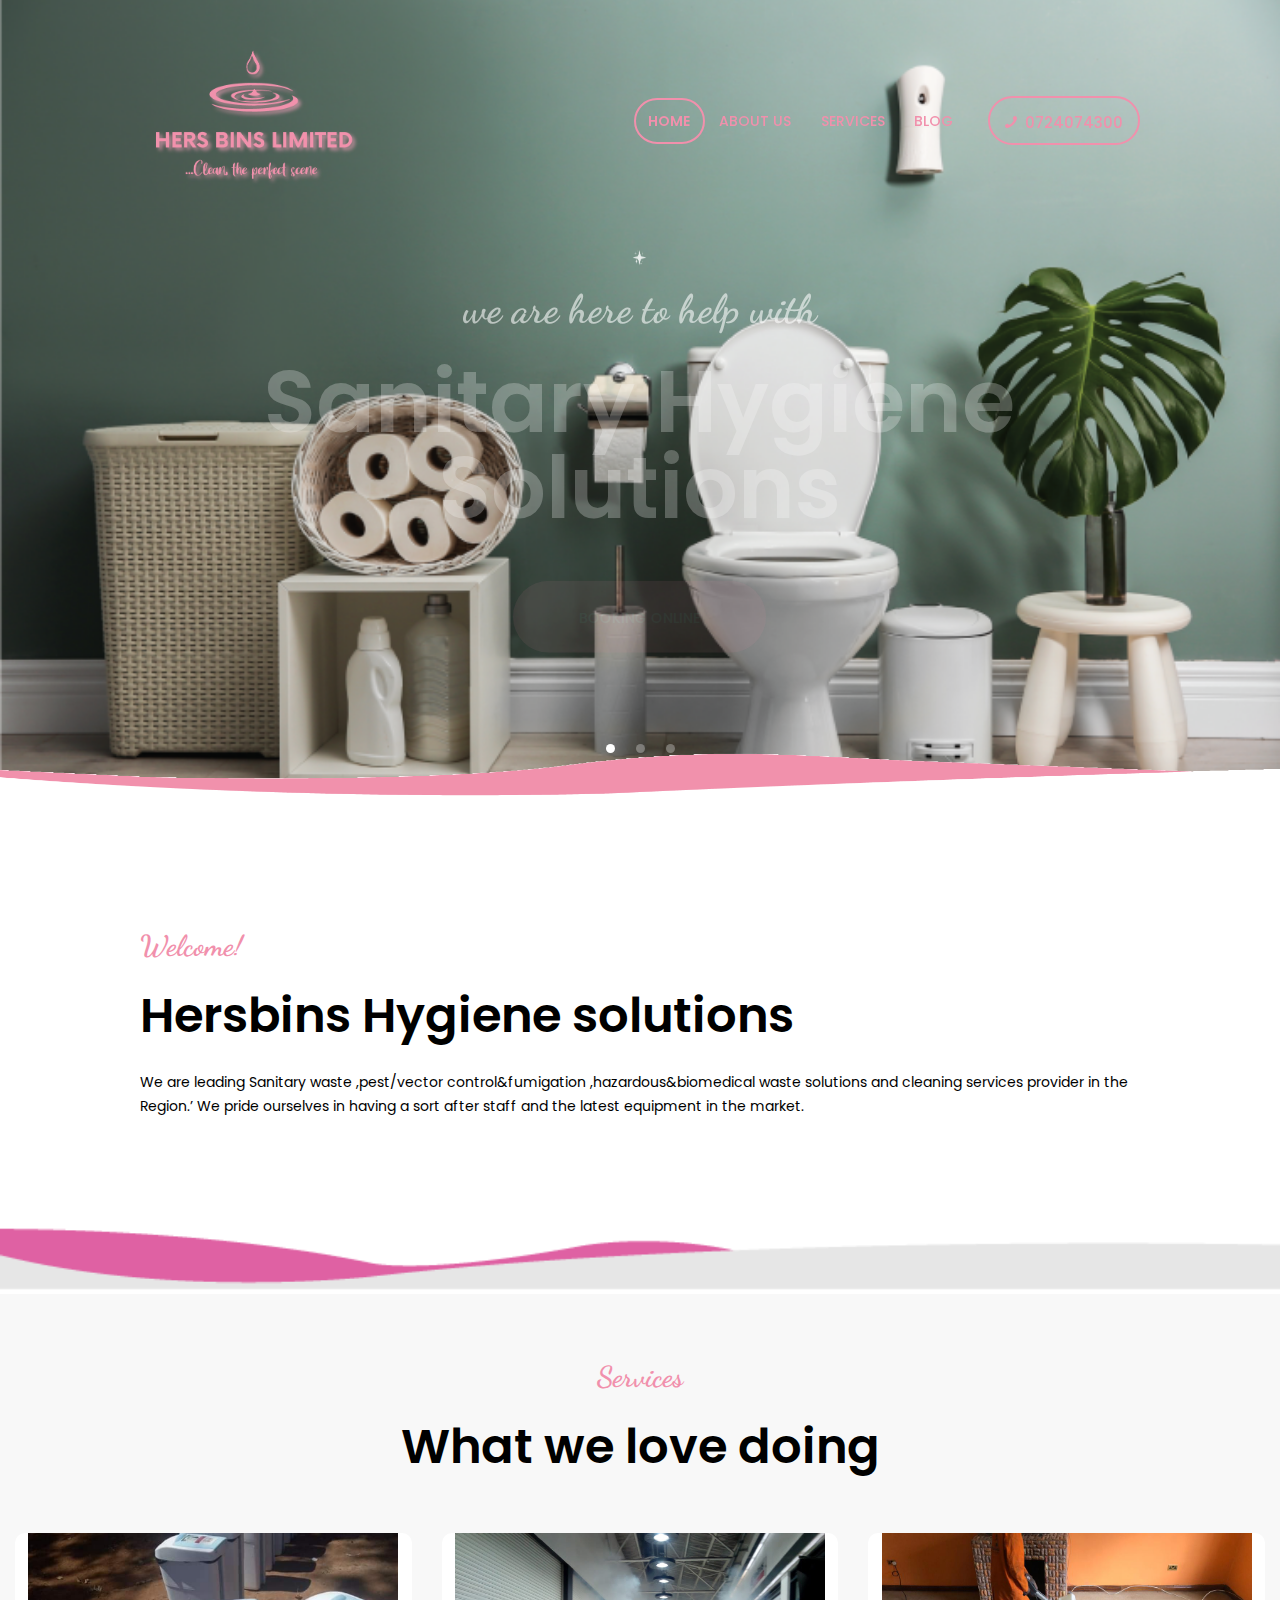
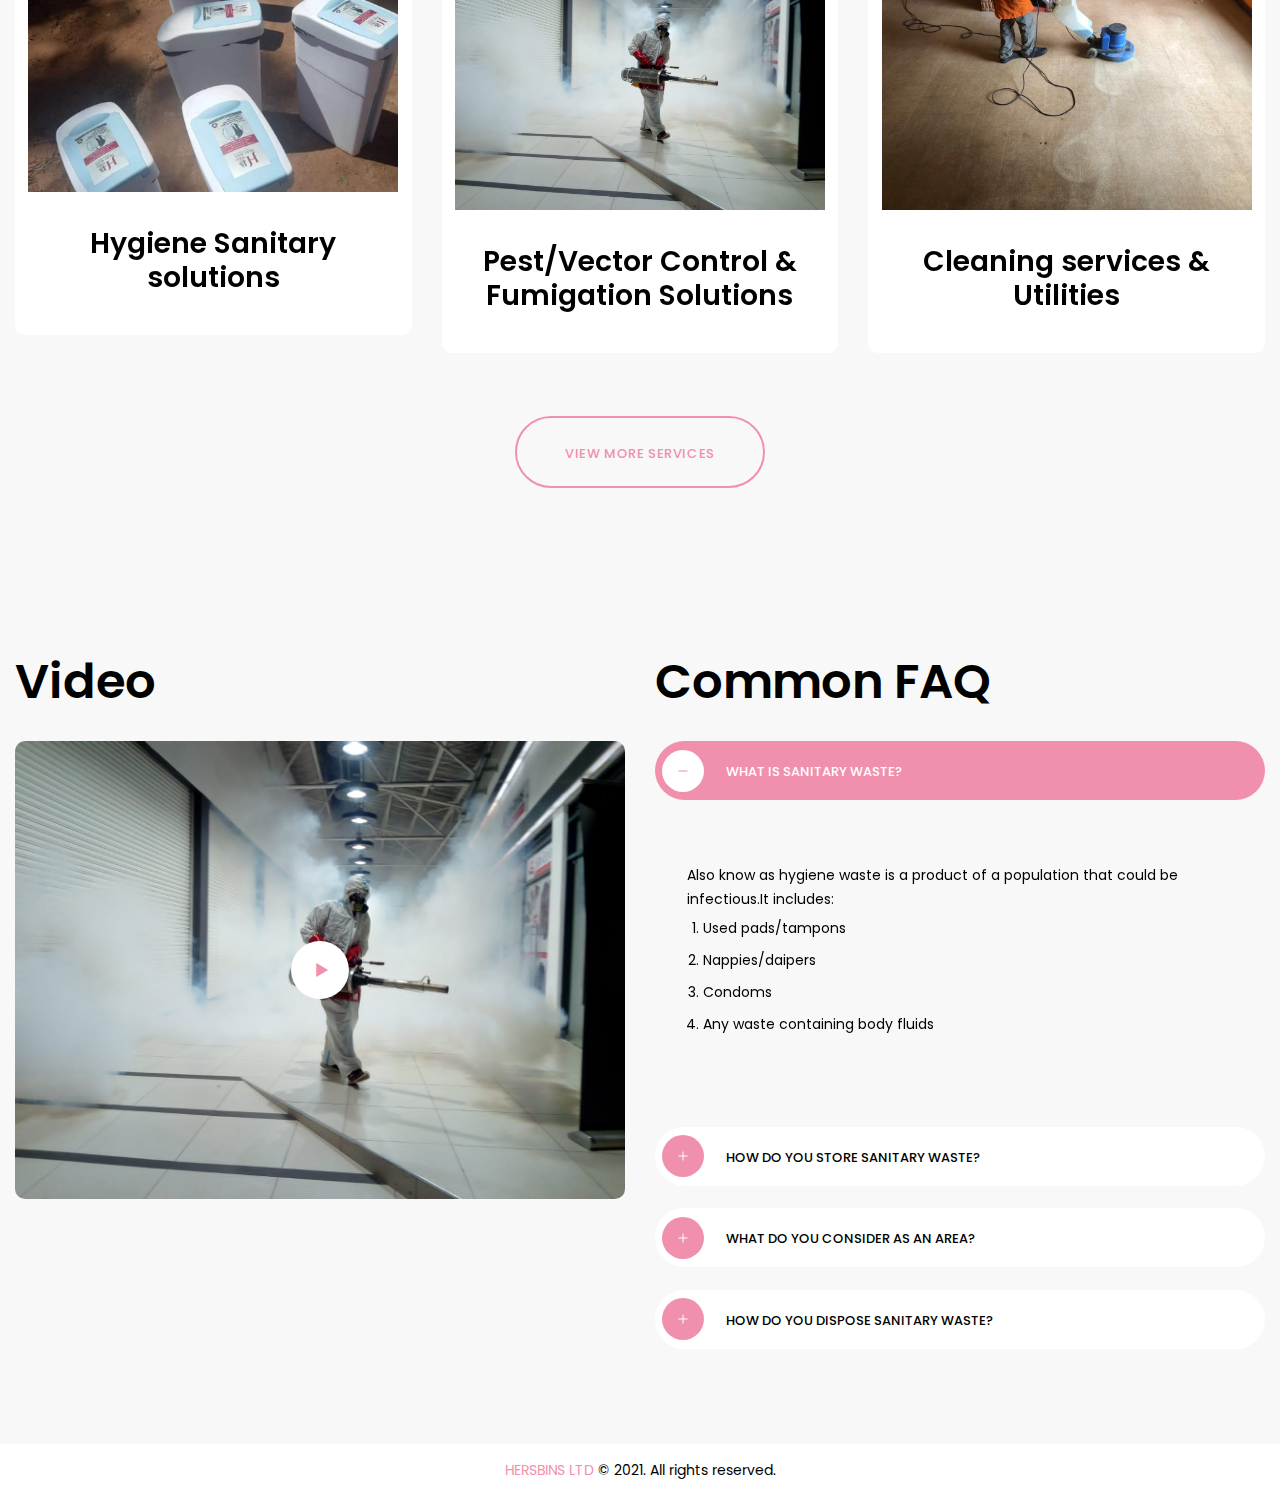
==== commit 13da5f96: "wavetest" ====
--- a/Index.html
+++ b/Index.html
@@ -69,7 +69,7 @@
 					console.log("Failure at Presize of Slider:" + e)
 				}					   
 			//});
-		  };</script><style type="text/css" data-type="vc_shortcodes-custom-css">.vc_custom_1488529086409{background-image: url(http://carpetserv.ancorathemes.com/wp-content/uploads/2017/02/wave_258.png?id=346) !important;background-position: center !important;background-repeat: no-repeat !important;background-size: cover !important;}.vc_custom_1487934430406{background-color: #87b00b !important;}.vc_custom_1487952970714{background-image: url(http://carpetserv.ancorathemes.com/wp-content/uploads/2017/02/promo_bg.jpg?id=375) !important;background-position: center !important;background-repeat: no-repeat !important;background-size: cover !important;}.vc_custom_1488448407648{background: #ffffff url(http://carpetserv.ancorathemes.com/wp-content/uploads/2017/02/wave_258.png?id=346) !important;background-position: center !important;background-repeat: no-repeat !important;background-size: cover !important;}.vc_custom_1486485211547{background-color: #87b00b !important;}.vc_custom_1488531302827{background-image: url() !important;background-position: center !important;background-repeat: no-repeat !important;background-size: cover !important;}.vc_custom_1488447702366{background-color: #ffffff !important;}.vc_custom_1488447962155{background-color: #ffffff !important;}.vc_custom_1488467537335{background-image: url() !important;}.vc_custom_1486549362100{background-color: #e5f6f5 !important;}.vc_custom_1488529146782{margin-top: 0.7rem !important;}.vc_custom_1488529187877{margin-top: -1.15rem !important;}.vc_custom_1488530236736{margin-top: 1rem !important;}.vc_custom_1487953231551{margin-top: 3.7rem !important;}.vc_custom_1487952231006{margin-top: 0.6rem !important;}.vc_custom_1487952270958{margin-top: -0.15rem !important;}.vc_custom_1487953100840{margin-top: 0.2rem !important;}.vc_custom_1488447530058{margin-top: 0.1rem !important;}.vc_custom_1488532384424{margin-top: -0.8rem !important;}.vc_custom_1488532414952{margin-top: 1rem !important;}.vc_custom_1488448499044{margin-top: -0.55rem !important;}.vc_custom_1488448530291{margin-top: -0.55rem !important;}.vc_custom_1488532646000{margin-top: -0.4rem !important;}.vc_custom_1488462593692{margin-top: -0.5rem !important;}.vc_custom_1488462409195{margin-top: 0.6rem !important;}.vc_custom_1488532689920{margin-top: -1.7rem !important;}.vc_custom_1488448029602{margin-top: 0.8rem !important;}.vc_custom_1488448457866{margin-top: 1.2rem !important;}.vc_custom_1488467733112{margin-top: -0.85rem !important;}.vc_custom_1488471063116{margin-top: 2rem !important;}</style><noscript><style> .wpb_animate_when_almost_visible { opacity: 1; }</style></noscript><style type="text/css" id="trx_addons-inline-styles-inline-css">.carpetserv_inline_1733220105{background-image: url(http://carpetserv.ancorathemes.com/wp-content/uploads/2017/03/header_bg_main.png);}.vc_custom_1487776536809{margin-top: 1.55rem !important;margin-bottom: 1.55rem !important;}.vc_custom_1479716607832{background-color: #f7f7f7 !important;}.vc_custom_1488630998093{margin-top: -0.6em !important;}.vc_custom_1488631006223{margin-top: 0.55rem !important;margin-bottom: 0.55rem !important;}.vc_custom_1487834142600{margin-top: -3rem !important;background-image: url(http://carpetserv.ancorathemes.com/wp-content/uploads/2017/01/wave_9_footer.png?id=307) !important;background-position: center !important;background-repeat: no-repeat !important;background-size: cover !important;}.vc_custom_1488626912196{background-color: #1e3633 !important;}.vc_custom_1487782642443{background: #1e3633 url(http://carpetserv.ancorathemes.com/wp-content/uploads/2017/01/wave_10_footer.png?id=303) !important;background-position: center !important;background-repeat: no-repeat !important;background-size: cover !important;}.vc_custom_1488626922650{padding-top: 0.1px !important;padding-bottom: 2.2rem !important;background-color: #1a302d !important;background-position: 0 0 !important;background-repeat: no-repeat !important;}.vc_custom_1487834495935{margin-top: -1.15rem !important;}</style><style>' + htmlDivCss + '</style><style>' + htmlDivCss + '</style><style type="text/css">.trx_demo_inline_2136021470{color:#ffffff !important;border-color:#ffaa5f !important;background-color:#ffaa5f !important;}.trx_demo_inline_201829304:hover{color:#ffffff !important;border-color:#cc884c !important;background-color:#cc884c !important;}</style></head><body class="home page-template-default page page-id-84 ua_gecko frontpage body_tag scheme_default blog_mode_home body_style_wide  is_stream blog_style_excerpt sidebar_hide expand_content remove_margins header_style_header-custom-21 header_position_over menu_style_top no_layout wpb-js-composer js-comp-ver-6.4.1 vc_responsive">
+		  };</script><style type="text/css" data-type="vc_shortcodes-custom-css">.vc_custom_1488529086409{background-image: url(images/wave2.png) !important;background-position: center !important;background-repeat: no-repeat !important;background-size: cover !important;}.vc_custom_1487934430406{background-color: #f8f8f8 !important;}.vc_custom_1487952970714{background-image: url(http://carpetserv.ancorathemes.com/wp-content/uploads/2017/02/promo_bg.jpg?id=375) !important;background-position: center !important;background-repeat: no-repeat !important;background-size: cover !important;}.vc_custom_1488448407648{background: #ffffff url(http://carpetserv.ancorathemes.com/wp-content/uploads/2017/02/wave_258.png?id=346) !important;background-position: center !important;background-repeat: no-repeat !important;background-size: cover !important;}.vc_custom_1486485211547{background-color: #F8F8F8 !important;}.vc_custom_1488531302827{background-image: url() !important;background-position: center !important;background-repeat: no-repeat !important;background-size: cover !important;}.vc_custom_1488447702366{background-color: #ffffff !important;}.vc_custom_1488447962155{background-color: #ffffff !important;}.vc_custom_1488467537335{background-image: url() !important;}.vc_custom_1486549362100{background-color: #e5f6f5 !important;}.vc_custom_1488529146782{margin-top: 0.7rem !important;}.vc_custom_1488529187877{margin-top: -1.15rem !important;}.vc_custom_1488530236736{margin-top: 1rem !important;}.vc_custom_1487953231551{margin-top: 3.7rem !important;}.vc_custom_1487952231006{margin-top: 0.6rem !important;}.vc_custom_1487952270958{margin-top: -0.15rem !important;}.vc_custom_1487953100840{margin-top: 0.2rem !important;}.vc_custom_1488447530058{margin-top: 0.1rem !important;}.vc_custom_1488532384424{margin-top: -0.8rem !important;}.vc_custom_1488532414952{margin-top: 1rem !important;}.vc_custom_1488448499044{margin-top: -0.55rem !important;}.vc_custom_1488448530291{margin-top: -0.55rem !important;}.vc_custom_1488532646000{margin-top: -0.4rem !important;}.vc_custom_1488462593692{margin-top: -0.5rem !important;}.vc_custom_1488462409195{margin-top: 0.6rem !important;}.vc_custom_1488532689920{margin-top: -1.7rem !important;}.vc_custom_1488448029602{margin-top: 0.8rem !important;}.vc_custom_1488448457866{margin-top: 1.2rem !important;}.vc_custom_1488467733112{margin-top: -0.85rem !important;}.vc_custom_1488471063116{margin-top: 2rem !important;}</style><noscript><style> .wpb_animate_when_almost_visible { opacity: 1; }</style></noscript><style type="text/css" id="trx_addons-inline-styles-inline-css">.carpetserv_inline_1733220105{background-image: url(http://carpetserv.ancorathemes.com/wp-content/uploads/2017/03/header_bg_main.png);}.vc_custom_1487776536809{margin-top: 1.55rem !important;margin-bottom: 1.55rem !important;}.vc_custom_1479716607832{background-color: #f7f7f7 !important;}.vc_custom_1488630998093{margin-top: -0.6em !important;}.vc_custom_1488631006223{margin-top: 0.55rem !important;margin-bottom: 0.55rem !important;}.vc_custom_1487834142600{margin-top: -3rem !important;background-image: url(http://carpetserv.ancorathemes.com/wp-content/uploads/2017/01/wave_9_footer.png?id=307) !important;background-position: center !important;background-repeat: no-repeat !important;background-size: cover !important;}.vc_custom_1488626912196{background-color: #1e3633 !important;}.vc_custom_1487782642443{background: #1e3633 url(http://carpetserv.ancorathemes.com/wp-content/uploads/2017/01/wave_10_footer.png?id=303) !important;background-position: center !important;background-repeat: no-repeat !important;background-size: cover !important;}.vc_custom_1488626922650{padding-top: 0.1px !important;padding-bottom: 2.2rem !important;background-color: #1a302d !important;background-position: 0 0 !important;background-repeat: no-repeat !important;}.vc_custom_1487834495935{margin-top: -1.15rem !important;}</style><style>' + htmlDivCss + '</style><style>' + htmlDivCss + '</style><style type="text/css">.trx_demo_inline_2136021470{color:#ffffff !important;border-color:#ffaa5f !important;background-color:#ffaa5f !important;}.trx_demo_inline_201829304:hover{color:#ffffff !important;border-color:#cc884c !important;background-color:#cc884c !important;}</style></head><body class="home page-template-default page page-id-84 ua_gecko frontpage body_tag scheme_default blog_mode_home body_style_wide  is_stream blog_style_excerpt sidebar_hide expand_content remove_margins header_style_header-custom-21 header_position_over menu_style_top no_layout wpb-js-composer js-comp-ver-6.4.1 vc_responsive">
 			  
     
 	
@@ -142,7 +142,7 @@
 							--><rs-layer id="slider-2-slide-7-layer-2" class="home-title" data-type="text" data-color="rgba(255,255,255,1)" data-rsp_ch="on" data-xy="x:c;y:322px;" data-text="s:86;l:86;fw:600;a:center;" data-wrpcls="home-title-wrap" data-frame_0="y:50px;" data-frame_1="st:300;sp:1000;sR:300;" data-frame_999="o:0;st:w;sR:7700;" style="z-index:6;font-family:Poppins;">Sanitary Hygiene <br>Solutions
 							</rs-layer><!--
 
-							--><a id="slider-2-slide-7-layer-3" class="rs-layer rev-btn" href="contacts.html" target="_blank" rel="noopener" data-type="button" data-color="rgba(255,255,255,1)" data-xy="x:c;y:535px;" data-text="s:14;l:14;fw:500;a:center;" data-rsp_bd="off" data-padding="t:30;r:66;b:28;l:66;" data-border="bor:120px,120px,120px,120px;" data-frame_0="y:50px;" data-frame_1="st:400;sp:1000;sR:400;" data-frame_999="o:0;st:w;sR:7600;" data-frame_hover="bgc:#87b00b;boc:#000;bor:120px,120px,120px,120px;bos:solid;oX:50;oY:50;" style="z-index:7;background-color:#f190ac;font-family:Poppins;text-transform:uppercase;cursor:pointer;outline:none;box-shadow:none;box-sizing:border-box;-moz-box-sizing:border-box;-webkit-box-sizing:border-box;">Booking online 
+							--><a id="slider-2-slide-7-layer-3" class="rs-layer rev-btn" href="contacts.html" target="_blank" rel="noopener" data-type="button" data-color="rgba(255,255,255,1)" data-xy="x:c;y:535px;" data-text="s:14;l:14;fw:500;a:center;" data-rsp_bd="off" data-padding="t:30;r:66;b:28;l:66;" data-border="bor:120px,120px,120px,120px;" data-frame_0="y:50px;" data-frame_1="st:400;sp:1000;sR:400;" data-frame_999="o:0;st:w;sR:7600;" data-frame_hover="bgc:transparent;boc:#000;bor:120px,120px,120px,120px;bos:solid;oX:50;oY:50;" style="z-index:7;background-color:#f190ac;font-family:Poppins;text-transform:uppercase;cursor:pointer;outline:none;box-shadow:none;box-sizing:border-box;-moz-box-sizing:border-box;-webkit-box-sizing:border-box;">Booking online 
 							</a><!--
 
 							--><rs-layer id="slider-2-slide-7-layer-5" class="slider_img" data-type="image" data-rsp_ch="on" data-xy="x:c;y:234px;" data-text="l:22;a:inherit;" data-dim="w:24px;h:21px;" data-frame_0="y:80px;" data-frame_1="st:100;sp:1000;sR:100;" data-frame_999="o:0;st:w;sR:7900;" style="z-index:8;"><img src="images/stars1new.png" width="40" height="50" data-lazyload="images/stars1new.png" data-no-retina></rs-layer><!----></rs-slide>                 <rs-slide data-key="rs-9" data-title="Slide" data-thumb="images/fumigation1.JPG" data-anim="ei:d;eo:d;s:600;r:0;t:fade;sl:d;"><img src="images/FUMIGATION2.gif" title="Home 1" data-lazyload="images/FUMIGATION2.gif" class="rev-slidebg" data-no-retina><!--
@@ -152,7 +152,7 @@
 							--><rs-layer id="slider-2-slide-9-layer-2" class="home-title" data-type="text" data-color="rgba(255,255,255,1)" data-rsp_ch="on" data-xy="x:c;y:322px;" data-text="s:86;l:86;fw:600;a:center;" data-wrpcls="home-title-wrap" data-frame_0="y:50px;" data-frame_1="st:300;sp:1000;sR:300;" data-frame_999="o:0;st:w;sR:7700;" style="z-index:6;font-family:Poppins;">Pest/Vector Control<br>Fumigation Solutions
 							</rs-layer><!--
 
-							--><a id="slider-2-slide-9-layer-3" class="rs-layer rev-btn" href="contacts.html" target="_blank" rel="noopener" data-type="button" data-color="rgba(255,255,255,1)" data-xy="x:c;y:535px;" data-text="s:14;l:14;fw:500;a:center;" data-rsp_bd="off" data-padding="t:30;r:66;b:28;l:66;" data-border="bor:120px,120px,120px,120px;" data-frame_0="y:50px;" data-frame_1="st:400;sp:1000;sR:400;" data-frame_999="o:0;st:w;sR:7600;" data-frame_hover="bgc:#87b00b;boc:#000;bor:120px,120px,120px,120px;bos:solid;oX:50;oY:50;" style="z-index:7;background-color:#f190ac;font-family:Poppins;text-transform:uppercase;cursor:pointer;outline:none;box-shadow:none;box-sizing:border-box;-moz-box-sizing:border-box;-webkit-box-sizing:border-box;">Booking online 
+							--><a id="slider-2-slide-9-layer-3" class="rs-layer rev-btn" href="contacts.html" target="_blank" rel="noopener" data-type="button" data-color="rgba(255,255,255,1)" data-xy="x:c;y:535px;" data-text="s:14;l:14;fw:500;a:center;" data-rsp_bd="off" data-padding="t:30;r:66;b:28;l:66;" data-border="bor:120px,120px,120px,120px;" data-frame_0="y:50px;" data-frame_1="st:400;sp:1000;sR:400;" data-frame_999="o:0;st:w;sR:7600;" data-frame_hover="bgc:transparent;boc:#000;bor:120px,120px,120px,120px;bos:solid;oX:50;oY:50;" style="z-index:7;background-color:#f190ac;font-family:Poppins;text-transform:uppercase;cursor:pointer;outline:none;box-shadow:none;box-sizing:border-box;-moz-box-sizing:border-box;-webkit-box-sizing:border-box;">Booking online 
 							</a><!--
 
 							--><rs-layer id="slider-2-slide-9-layer-5" class="slider_img" data-type="image" data-rsp_ch="on" data-xy="x:c;y:234px;" data-text="l:22;a:inherit;" data-dim="w:24px;h:21px;" data-frame_0="y:50px;" data-frame_1="st:100;sp:1000;sR:100;" data-frame_999="o:0;st:w;sR:7900;" style="z-index:8;"><img src="images/stars1new.png" width="24" height="21" data-lazyload="images/stars1new.png" data-no-retina></rs-layer><!----></rs-slide>                 <rs-slide data-key="rs-8" data-title="Slide" data-thumb="images/clean.JPG" data-anim="ei:d;eo:d;s:600;r:0;t:fade;sl:d;"><img src="images/utilities.png" title="Home 1" data-lazyload="images/utilities.png" class="rev-slidebg" data-no-retina><!--
@@ -162,13 +162,13 @@
 							--><rs-layer id="slider-2-slide-8-layer-2" class="home-title" data-type="text" data-color="rgba(255,255,255,1)" data-rsp_ch="on" data-xy="x:c;y:322px;" data-text="s:86;l:86;fw:600;a:center;" data-wrpcls="home-title-wrap" data-frame_0="y:50px;" data-frame_1="st:300;sp:1000;sR:300;" data-frame_999="o:0;st:w;sR:7700;" style="z-index:6;font-family:Poppins;">Cleaning services & Utilities<br>solutions
 							</rs-layer><!--
 
-							--><a id="slider-2-slide-8-layer-3" class="rs-layer rev-btn" href="contacts.html" target="_blank" rel="noopener" data-type="button" data-color="rgba(255,255,255,1)" data-xy="x:c;y:535px;" data-text="s:14;l:14;fw:500;a:center;" data-rsp_bd="off" data-padding="t:30;r:66;b:28;l:66;" data-border="bor:120px,120px,120px,120px;" data-frame_0="y:50px;" data-frame_1="st:400;sp:1000;sR:400;" data-frame_999="o:0;st:w;sR:7600;" data-frame_hover="bgc:#87b00b;boc:#000;bor:120px,120px,120px,120px;bos:solid;oX:50;oY:50;" style="z-index:7;background-color:#f190ac;font-family:Poppins;text-transform:uppercase;cursor:pointer;outline:none;box-shadow:none;box-sizing:border-box;-moz-box-sizing:border-box;-webkit-box-sizing:border-box;">Booking online 
+							--><a id="slider-2-slide-8-layer-3" class="rs-layer rev-btn" href="contacts.html" target="_blank" rel="noopener" data-type="button" data-color="rgba(255,255,255,1)" data-xy="x:c;y:535px;" data-text="s:14;l:14;fw:500;a:center;" data-rsp_bd="off" data-padding="t:30;r:66;b:28;l:66;" data-border="bor:120px,120px,120px,120px;" data-frame_0="y:50px;" data-frame_1="st:400;sp:1000;sR:400;" data-frame_999="o:0;st:w;sR:7600;" data-frame_hover="bgc:transparent;boc:#000;bor:120px,120px,120px,120px;bos:solid;oX:50;oY:50;" style="z-index:7;background-color:#f190ac;font-family:Poppins;text-transform:uppercase;cursor:pointer;outline:none;box-shadow:none;box-sizing:border-box;-moz-box-sizing:border-box;-webkit-box-sizing:border-box;">Booking online 
 							</a><!--
 							
 
 							--><rs-layer id="slider-2-slide-8-layer-5" class="slider_img" data-type="image" data-rsp_ch="on" data-xy="x:c;y:234px;" data-text="l:22;a:inherit;" data-dim="w:24px;h:21px;" data-frame_0="y:50px;" data-frame_1="st:100;sp:1000;sR:100;" data-frame_999="o:0;st:w;sR:7900;" style="z-index:8;"><img src="images/stars1new.png" width="24" height="21" data-lazyload="images/stars1new.png" data-no-retina></rs-layer><!----></rs-slide>                 </rs-slides><rs-static-layers><!--
 
-							--><rs-layer id="slider-2-slide-2-layer-1" class="rs-layer-static" data-type="image" data-rsp_ch="on" data-xy="x:c;y:b;yo:-1px;" data-text="l:22;a:inherit;" data-dim="w:1920px;h:128px;" data-onslides="s:1;" data-frame_999="o:0;st:w;sR:8700;" style="z-index:17;"><img src="images/splash2.gif" width="1920" height="128" data-lazyload="images/splash2.gif" data-no-retina></rs-layer><!--
+							--><rs-layer id="slider-2-slide-2-layer-1" class="rs-layer-static" data-type="image" data-rsp_ch="on" data-xy="x:c;y:b;yo:-1px;" data-text="l:22;a:inherit;" data-dim="w:1920px;h:128px;" data-onslides="s:1;" data-frame_999="o:0;st:w;sR:8700;" style="z-index:17;"><img src="images/vector_big.gif" width="1920" height="128" data-lazyload="images/vector_big.gif" data-no-retina></rs-layer><!--
 					--></rs-static-layers></rs-module><script type="text/javascript">
 					setREVStartSize({c: 'rev_slider_2_1',rl:[1240,1024,778,480],el:[851],gw:[1240],gh:[851],type:'standard',justify:'',layout:'fullwidth',mh:"0"});
 					var	revapi2,
--- a/css/css-rs6.css
+++ b/css/css-rs6.css
@@ -12,124 +12,178 @@
 -----------------------------------------------------------------------------*/
 
 /* FIX FOR WORDPRESS's CRAZY <p> TAG ANOMALY */
-.rs-p-wp-fix { display: none !important; margin: 0 !important; height: 0px !important; }  
+.rs-p-wp-fix {
+  display: none !important;
+  margin: 0 !important;
+  height: 0px !important;
+}
 
 /* NEW Z-INDEX FIX*/
-.wp-block-themepunch-revslider { position: relative }
+.wp-block-themepunch-revslider {
+  position: relative;
+}
 
 #debungcontrolls {
-	z-index:100000;
-	position:fixed;
-	bottom:0px; width:100%;
-	height:auto;
-	background:rgba(0,0,0,0.6);
-	padding:10px;
-	box-sizing: border-box;
-}
-
+  z-index: 100000;
+  position: fixed;
+  bottom: 0px;
+  width: 100%;
+  height: auto;
+  background: rgba(0, 0, 0, 0.6);
+  padding: 10px;
+  box-sizing: border-box;
+}
 
 rs-debug {
-	z-index:100000;
-	position:fixed;
-	top:0px; width:300px;
-	height:300px;
-	background:rgba(0,0,0,0.6);
-	padding:10px;
-	box-sizing: border-box;
-	color: #fff;
-	font-size: 10px;
-	line-height: 13px;
-	overflow: scroll;
+  z-index: 100000;
+  position: fixed;
+  top: 0px;
+  width: 300px;
+  height: 300px;
+  background: rgba(0, 0, 0, 0.6);
+  padding: 10px;
+  box-sizing: border-box;
+  color: #fff;
+  font-size: 10px;
+  line-height: 13px;
+  overflow: scroll;
 }
 
 /* MODAL BASICS */
-rs-modal { position: fixed !important; z-index: 9999999 !important; pointer-events: none !important;}
-rs-modal.rs-modal-auto { top: auto;bottom: auto;left: auto; right:auto; }
+rs-modal {
+  position: fixed !important;
+  z-index: 9999999 !important;
+  pointer-events: none !important;
+}
+rs-modal.rs-modal-auto {
+  top: auto;
+  bottom: auto;
+  left: auto;
+  right: auto;
+}
 rs-modal.rs-modal-fullwidth,
-rs-modal.rs-modal-fullscreen { top: 0px; left: 0px; width: 100%; height: 100%; }
-rs-modal rs-fullwidth-wrap { position: absolute; top: 0px; left: 0px; height: 100%;}
-rs-module-wrap.rs-modal { display:none; max-height: 100% !important; overflow: auto !important;  pointer-events: auto !important;}
-rs-module-wrap.hideallscrollbars.rs-modal { overflow: hidden !important; max-width: 100% !important}
-rs-modal-cover { width: 100%; height: 100%; z-index: 0; background: transparent; position: absolute;top: 0px;left: 0px; cursor: pointer; pointer-events: auto}
-body>rs-modal-cover { position: fixed; z-index: 9999995 !important; }
-
-rs-sbg-px { pointer-events: none }
-
-.rs-forcehidden * { visibility: hidden !important; }
+rs-modal.rs-modal-fullscreen {
+  top: 0px;
+  left: 0px;
+  width: 100%;
+  height: 100%;
+}
+rs-modal rs-fullwidth-wrap {
+  position: absolute;
+  top: 0px;
+  left: 0px;
+  height: 100%;
+}
+rs-module-wrap.rs-modal {
+  display: none;
+  max-height: 100% !important;
+  overflow: auto !important;
+  pointer-events: auto !important;
+}
+rs-module-wrap.hideallscrollbars.rs-modal {
+  overflow: hidden !important;
+  max-width: 100% !important;
+}
+rs-modal-cover {
+  width: 100%;
+  height: 100%;
+  z-index: 0;
+  background: transparent;
+  position: absolute;
+  top: 0px;
+  left: 0px;
+  cursor: pointer;
+  pointer-events: auto;
+}
+body > rs-modal-cover {
+  position: fixed;
+  z-index: 9999995 !important;
+}
+
+rs-sbg-px {
+  pointer-events: none;
+}
+
+.rs-forcehidden * {
+  visibility: hidden !important;
+}
 
 /*rs-modal rs-fullwidth-wrap rs-module-wrap { transform: translateY(-50%) !important; top: 50% !important; }*/
 
-.rs_splitted_lines { display: block; white-space: nowrap !important}
+.rs_splitted_lines {
+  display: block;
+  white-space: nowrap !important;
+}
 
 .debugtimeline {
-	width:100%;
-	height:10px;
-	position:relative;
-	display:block;
-	margin-bottom:3px;	
-	display:none;
-	white-space: nowrap;	
-	box-sizing: border-box;
+  width: 100%;
+  height: 10px;
+  position: relative;
+  display: block;
+  margin-bottom: 3px;
+  display: none;
+  white-space: nowrap;
+  box-sizing: border-box;
 }
 
 .debugtimeline:hover {
-	height:15px;
-
+  height: 15px;
 }
 
 .the_timeline_tester {
-	background:#e74c3c;
-	position:absolute;
-	top:0px;
-	left:0px;
-	height:100%;
-	width:0;	
+  background: #e74c3c;
+  position: absolute;
+  top: 0px;
+  left: 0px;
+  height: 100%;
+  width: 0;
 }
 
 .rs-go-fullscreen {
-	position:fixed !important;
-	width:100% !important;
-	height:100% !important;
-	top:0px !important;
-	left:0px !important;
-	z-index:9999999 !important;
-	background:#ffffff;
-}
-
+  position: fixed !important;
+  width: 100% !important;
+  height: 100% !important;
+  top: 0px !important;
+  left: 0px !important;
+  z-index: 9999999 !important;
+  background: #ffffff;
+}
 
 .debugtimeline.tl_slide .the_timeline_tester {
-	background:#f39c12;	
+  background: #f39c12;
 }
 
 .debugtimeline.tl_frame .the_timeline_tester {
-	background:#3498db;	
+  background: #3498db;
 }
 
 .debugtimline_txt {
-	color:#fff;
-	font-weight: 400;
-	font-size:7px;
-	position:absolute;	
-	left:10px;
-	top:0px;
-	white-space: nowrap;
-	line-height: 10px;
-}
-
-
-.rtl {	direction: rtl;}
+  color: #fff;
+  font-weight: 400;
+  font-size: 7px;
+  position: absolute;
+  left: 10px;
+  top: 0px;
+  white-space: nowrap;
+  line-height: 10px;
+}
+
+.rtl {
+  direction: rtl;
+}
 @font-face {
-  font-family: 'revicons';
-  src: url('../fonts/revicons-revicons.eot');
-  src: url('../fonts/revicons-revicons.eot#iefix') format('embedded-opentype'),
-       url('../fonts/revicons-revicons.woff') format('woff'),
-       url('../fonts/revicons-revicons.ttf') format('truetype'),
-       url('../fonts/revicons-revicons.svg') format('svg');
+  font-family: "revicons";
+  src: url("../fonts/revicons-revicons.eot");
+  src: url("../fonts/revicons-revicons.eot#iefix") format("embedded-opentype"),
+    url("../fonts/revicons-revicons.woff") format("woff"),
+    url("../fonts/revicons-revicons.ttf") format("truetype"),
+    url("../fonts/revicons-revicons.svg") format("svg");
   font-weight: normal;
   font-style: normal;
 }
 
- [class^="revicon-"]:before, [class*=" revicon-"]:before {
+[class^="revicon-"]:before,
+[class*=" revicon-"]:before {
   font-family: "revicons";
   font-style: normal;
   font-weight: normal;
@@ -137,8 +191,8 @@
   display: inline-block;
   text-decoration: inherit;
   width: 1em;
-  margin-right: .2em;
-  text-align: center; 
+  margin-right: 0.2em;
+  text-align: center;
 
   /* For safety - reset parent styles, that can break glyph codes*/
   font-variant: normal;
@@ -149,7 +203,7 @@
 
   /* Animation center compensation - margins should be symmetric */
   /* remove if not needed */
-  margin-left: .2em;
+  margin-left: 0.2em;
 
   /* you can be more comfortable with increased icons size */
   /* font-size: 120%; */
@@ -158,22 +212,20 @@
   /* text-shadow: 1px 1px 1px rgba(127, 127, 127, 0.3); */
 }
 
-
-rs-module i[class^="fa-"], 
+rs-module i[class^="fa-"],
 rs-module i[class*=" fa-"],
-.rb-modal-wrapper i[class^="fa-"], 
+.rb-modal-wrapper i[class^="fa-"],
 .rb-modal-wrapper i[class*=" fa-"],
-#waitaminute i[class^="fa-"], 
+#waitaminute i[class^="fa-"],
 #waitaminute i[class*=" fa-"],
-#objectlibrary i[class^="fa-"], 
+#objectlibrary i[class^="fa-"],
 #objectlibrary i[class*=" fa-"],
-#rs_overview i[class^="fa-"], 
+#rs_overview i[class^="fa-"],
 #rs_overview i[class*=" fa-"],
-#rs_overview_menu i[class^="fa-"], 
+#rs_overview_menu i[class^="fa-"],
 #rs_overview_menu i[class*=" fa-"],
-#builderView i[class^="fa-"], 
-#builderView i[class*=" fa-"] 
-{
+#builderView i[class^="fa-"],
+#builderView i[class*=" fa-"] {
   display: inline-block;
   font: normal normal normal 14px/1 FontAwesome;
   font-size: inherit;
@@ -182,35 +234,34 @@
   -moz-osx-font-smoothing: grayscale;
 }
 
-rs-module [class^="fa-"]:before, 
+rs-module [class^="fa-"]:before,
 rs-module [class*=" fa-"]:before,
-.rb-modal-wrapper [class^="fa-"]:before, 
+.rb-modal-wrapper [class^="fa-"]:before,
 .rb-modal-wrapper [class*=" fa-"]:before,
-#rs_overview [class^="fa-"]:before, 
+#rs_overview [class^="fa-"]:before,
 #rs_overview [class*=" fa-"]:before,
-#objectlibrary [class^="fa-"]:before, 
+#objectlibrary [class^="fa-"]:before,
 #objectlibrary [class*=" fa-"]:before,
-#waitaminute [class^="fa-"]:before, 
+#waitaminute [class^="fa-"]:before,
 #waitaminute [class*=" fa-"]:before,
-#rs_overview_menu [class^="fa-"]:before, 
+#rs_overview_menu [class^="fa-"]:before,
 #rs_overview_menu [class*=" fa-"]:before,
-#builderView [class^="fa-"]:before, 
-#builderView [class*=" fa-"]:before
-{
-    font-family: FontAwesome;
-    font-style: normal;
-    font-weight: 400;
-   
-    speak: none;
-    display: inline-block;
-    text-decoration: inherit;
-    width: auto;
-    margin-right: 0;
-    text-align: center;
-    font-variant: normal;
-    text-transform: none;
-    line-height: inherit;
-    margin-left: 0;
+#builderView [class^="fa-"]:before,
+#builderView [class*=" fa-"]:before {
+  font-family: FontAwesome;
+  font-style: normal;
+  font-weight: 400;
+
+  speak: none;
+  display: inline-block;
+  text-decoration: inherit;
+  width: auto;
+  margin-right: 0;
+  text-align: center;
+  font-variant: normal;
+  text-transform: none;
+  line-height: inherit;
+  margin-left: 0;
 }
 
 rs-module .sr-only,
@@ -219,8 +270,7 @@
 #rs_overview .sr-only,
 #rs_overview_menu .sr-only,
 .rb-modal-wrapper .sr-only,
-#builderView .sr-only 
-{
+#builderView .sr-only {
   position: absolute;
   width: 1px;
   height: 1px;
@@ -243,9 +293,7 @@
 .rb-modal-wrapper .sr-only-focusable:active,
 .rb-modal-wrapper .sr-only-focusable:focus,
 #builderView .sr-only-focusable:active,
-#builderView .sr-only-focusable:focus
-
-{
+#builderView .sr-only-focusable:focus {
   position: static;
   width: auto;
   height: auto;
@@ -254,138 +302,316 @@
   clip: auto;
 }
 
-
-.revicon-search-1:before { content: '\e802'; } /* '' */
-.revicon-pencil-1:before { content: '\e831'; } /* '' */
-.revicon-picture-1:before { content: '\e803'; } /* '' */
-.revicon-cancel:before { content: '\e80a'; } /* '' */
-.revicon-info-circled:before { content: '\e80f'; } /* '' */
-.revicon-trash:before { content: '\e801'; } /* '' */
-.revicon-left-dir:before { content: '\e817'; } /* '' */
-.revicon-right-dir:before { content: '\e818'; } /* '' */
-.revicon-down-open:before { content: '\e83b'; } /* '' */
-.revicon-left-open:before { content: '\e819'; } /* '' */
-.revicon-right-open:before { content: '\e81a'; } /* '' */
-.revicon-angle-left:before { content: '\e820'; } /* '' */
-.revicon-angle-right:before { content: '\e81d'; } /* '' */
-.revicon-left-big:before { content: '\e81f'; } /* '' */
-.revicon-right-big:before { content: '\e81e'; } /* '' */
-.revicon-magic:before { content: '\e807'; } /* '' */
-.revicon-picture:before { content: '\e800'; } /* '' */
-.revicon-export:before { content: '\e80b'; } /* '' */
-.revicon-cog:before { content: '\e832'; } /* '' */
-.revicon-login:before { content: '\e833'; } /* '' */
-.revicon-logout:before { content: '\e834'; } /* '' */
-.revicon-video:before { content: '\e805'; } /* '' */
-.revicon-arrow-combo:before { content: '\e827'; } /* '' */
-.revicon-left-open-1:before { content: '\e82a'; } /* '' */
-.revicon-right-open-1:before { content: '\e82b'; } /* '' */
-.revicon-left-open-mini:before { content: '\e822'; } /* '' */
-.revicon-right-open-mini:before { content: '\e823'; } /* '' */
-.revicon-left-open-big:before { content: '\e824'; } /* '' */
-.revicon-right-open-big:before { content: '\e825'; } /* '' */
-.revicon-left:before { content: '\e836'; } /* '' */
-.revicon-right:before { content: '\e826'; } /* '' */
-.revicon-ccw:before { content: '\e808'; } /* '' */
-.revicon-arrows-ccw:before { content: '\e806'; } /* '' */
-.revicon-palette:before { content: '\e829'; } /* '' */
-.revicon-list-add:before { content: '\e80c'; } /* '' */
-.revicon-doc:before { content: '\e809'; } /* '' */
-.revicon-left-open-outline:before { content: '\e82e'; } /* '' */
-.revicon-left-open-2:before { content: '\e82c'; } /* '' */
-.revicon-right-open-outline:before { content: '\e82f'; } /* '' */
-.revicon-right-open-2:before { content: '\e82d'; } /* '' */
-.revicon-equalizer:before { content: '\e83a'; } /* '' */
-.revicon-layers-alt:before { content: '\e804'; } /* '' */
-.revicon-popup:before { content: '\e828'; } /* '' */
-
-							
-
+.revicon-search-1:before {
+  content: "\e802";
+} /* '' */
+.revicon-pencil-1:before {
+  content: "\e831";
+} /* '' */
+.revicon-picture-1:before {
+  content: "\e803";
+} /* '' */
+.revicon-cancel:before {
+  content: "\e80a";
+} /* '' */
+.revicon-info-circled:before {
+  content: "\e80f";
+} /* '' */
+.revicon-trash:before {
+  content: "\e801";
+} /* '' */
+.revicon-left-dir:before {
+  content: "\e817";
+} /* '' */
+.revicon-right-dir:before {
+  content: "\e818";
+} /* '' */
+.revicon-down-open:before {
+  content: "\e83b";
+} /* '' */
+.revicon-left-open:before {
+  content: "\e819";
+} /* '' */
+.revicon-right-open:before {
+  content: "\e81a";
+} /* '' */
+.revicon-angle-left:before {
+  content: "\e820";
+} /* '' */
+.revicon-angle-right:before {
+  content: "\e81d";
+} /* '' */
+.revicon-left-big:before {
+  content: "\e81f";
+} /* '' */
+.revicon-right-big:before {
+  content: "\e81e";
+} /* '' */
+.revicon-magic:before {
+  content: "\e807";
+} /* '' */
+.revicon-picture:before {
+  content: "\e800";
+} /* '' */
+.revicon-export:before {
+  content: "\e80b";
+} /* '' */
+.revicon-cog:before {
+  content: "\e832";
+} /* '' */
+.revicon-login:before {
+  content: "\e833";
+} /* '' */
+.revicon-logout:before {
+  content: "\e834";
+} /* '' */
+.revicon-video:before {
+  content: "\e805";
+} /* '' */
+.revicon-arrow-combo:before {
+  content: "\e827";
+} /* '' */
+.revicon-left-open-1:before {
+  content: "\e82a";
+} /* '' */
+.revicon-right-open-1:before {
+  content: "\e82b";
+} /* '' */
+.revicon-left-open-mini:before {
+  content: "\e822";
+} /* '' */
+.revicon-right-open-mini:before {
+  content: "\e823";
+} /* '' */
+.revicon-left-open-big:before {
+  content: "\e824";
+} /* '' */
+.revicon-right-open-big:before {
+  content: "\e825";
+} /* '' */
+.revicon-left:before {
+  content: "\e836";
+} /* '' */
+.revicon-right:before {
+  content: "\e826";
+} /* '' */
+.revicon-ccw:before {
+  content: "\e808";
+} /* '' */
+.revicon-arrows-ccw:before {
+  content: "\e806";
+} /* '' */
+.revicon-palette:before {
+  content: "\e829";
+} /* '' */
+.revicon-list-add:before {
+  content: "\e80c";
+} /* '' */
+.revicon-doc:before {
+  content: "\e809";
+} /* '' */
+.revicon-left-open-outline:before {
+  content: "\e82e";
+} /* '' */
+.revicon-left-open-2:before {
+  content: "\e82c";
+} /* '' */
+.revicon-right-open-outline:before {
+  content: "\e82f";
+} /* '' */
+.revicon-right-open-2:before {
+  content: "\e82d";
+} /* '' */
+.revicon-equalizer:before {
+  content: "\e83a";
+} /* '' */
+.revicon-layers-alt:before {
+  content: "\e804";
+} /* '' */
+.revicon-popup:before {
+  content: "\e828";
+} /* '' */
 
 /******************************
 	-	BASIC STYLES		-
 ******************************/
 
-.tp-fullwidth-forcer { z-index: 0; pointer-events: none}
-rs-module-wrap { visibility: hidden }
+.tp-fullwidth-forcer {
+  z-index: 0;
+  pointer-events: none;
+}
+rs-module-wrap {
+  visibility: hidden;
+}
 rs-module-wrap,
-rs-module-wrap * { box-sizing: border-box; -webkit-tap-highlight-color: rgba(0,0,0,0);}
-
-rs-module-wrap {position:relative;z-index: 1;width:100%; display: block;}
-
-.rs-fixedscrollon rs-module-wrap { position: fixed !important; top: 0px !important; z-index: 1000; left: 0 !important;}
-.rs-stickyscrollon rs-module-wrap {  position: sticky !important; top:0px; z-index: 1000; }
-.rs-stickyscrollon { overflow: visible !important; }
-
-rs-fw-forcer { display:block;width:100%;pointer-events: none;}
-rs-module { position:relative;overflow:hidden;display: block; }
-
-rs-module.disableVerticalScroll { -ms-touch-action: pan-x; touch-action: pan-x; }
+rs-module-wrap * {
+  box-sizing: border-box;
+  -webkit-tap-highlight-color: rgba(0, 0, 0, 0);
+}
+
+rs-module-wrap {
+  position: relative;
+  z-index: 1;
+  width: 100%;
+  display: block;
+}
+
+.rs-fixedscrollon rs-module-wrap {
+  position: fixed !important;
+  top: 0px !important;
+  z-index: 1000;
+  left: 0 !important;
+}
+.rs-stickyscrollon rs-module-wrap {
+  position: sticky !important;
+  top: 0px;
+  z-index: 1000;
+}
+.rs-stickyscrollon {
+  overflow: visible !important;
+}
+
+rs-fw-forcer {
+  display: block;
+  width: 100%;
+  pointer-events: none;
+}
+rs-module {
+  position: relative;
+  overflow: hidden;
+  display: block;
+}
+
+rs-module.disableVerticalScroll {
+  -ms-touch-action: pan-x;
+  touch-action: pan-x;
+}
 
 /*rs-carousel-wrap,*/
 rs-pzimg-wrap,
 rs-sbg-effectwrap,
-rs-sbg { display: block; pointer-events: none  }
+rs-sbg {
+  display: block;
+  pointer-events: none;
+}
 
 rs-sbg-effectwrap {
-	position:absolute;top:0px;left:0px;width:100%;height:100%
+  position: absolute;
+  top: 0px;
+  left: 0px;
+  width: 100%;
+  height: 100%;
 }
 
 rs-sbg-px,
-rs-sbg-wrap {position:absolute; top:0px; left:0px; z-index:0;width:100%;height:100%;display: block;}
+rs-sbg-wrap {
+  position: absolute;
+  top: 0px;
+  left: 0px;
+  z-index: 0;
+  width: 100%;
+  height: 100%;
+  display: block;
+}
 
 a.rs-layer,
-a.rs-layer:-webkit-any-link { text-decoration: none }
-
-a[x-apple-data-detectors] { color: inherit !important;   text-decoration: none !important;   font-size: inherit !important;   font-family: inherit !important;   font-weight: inherit !important;   line-height: inherit !important; }
-
-.entry-content rs-module a, rs-module a { box-shadow: none; }
-
-.rs-ov-hidden 		{ 	overflow:hidden !important;}
-
+a.rs-layer:-webkit-any-link {
+  text-decoration: none;
+}
+
+a[x-apple-data-detectors] {
+  color: inherit !important;
+  text-decoration: none !important;
+  font-size: inherit !important;
+  font-family: inherit !important;
+  font-weight: inherit !important;
+  line-height: inherit !important;
+}
+
+.entry-content rs-module a,
+rs-module a {
+  box-shadow: none;
+}
+
+.rs-ov-hidden {
+  overflow: hidden !important;
+}
 
 .rs-forceoverflow,
 .rs-forceoverflow rs-module-wrap,
 .rs-forceoverflow rs-module,
 .rs-forceoverflow rs-slides,
-.rs-forceoverflow rs-slide { overflow:visible !important}
+.rs-forceoverflow rs-slide {
+  overflow: visible !important;
+}
 
 .tp-simpleresponsive img,
-rs-module img{
-	max-width:none !important;	
-	transition: none;
-	margin:0px;
-	padding:0px;
-	border:none;
-}
-
-rs-module .no-slides-text{font-weight:bold;text-align:center;padding-top:80px;}
-
-
-rs-slides, rs-slide, rs-slide:before {	 position:absolute;text-indent: 0em;top:0px;left:0px;}
-rs-slide,rs-slide:before {  display:block; visibility:hidden; }
-
-.rs-layer .rs-untoggled-content { display:block;}
-.rs-layer .rs-toggled-content { display:none;}
-
-.rs-tc-active.rs-layer .rs-toggled-content { display:block;}
-.rs-tc-active.rs-layer .rs-untoggled-content { display:none;}
-
-.rs-layer-video { overflow: hidden }
-
-.rs_html5vidbasicstyles { position:relative;top:0px;left:0px;width:100%;height:100%; overflow:hidden; }
+rs-module img {
+  max-width: none !important;
+  transition: none;
+  margin: 0px;
+  padding: 0px;
+  border: none;
+}
+
+rs-module .no-slides-text {
+  font-weight: bold;
+  text-align: center;
+  padding-top: 80px;
+}
+
+rs-slides,
+rs-slide,
+rs-slide:before {
+  position: absolute;
+  text-indent: 0em;
+  top: 0px;
+  left: 0px;
+}
+rs-slide,
+rs-slide:before {
+  display: block;
+  visibility: hidden;
+}
+
+.rs-layer .rs-untoggled-content {
+  display: block;
+}
+.rs-layer .rs-toggled-content {
+  display: none;
+}
+
+.rs-tc-active.rs-layer .rs-toggled-content {
+  display: block;
+}
+.rs-tc-active.rs-layer .rs-untoggled-content {
+  display: none;
+}
+
+.rs-layer-video {
+  overflow: hidden;
+}
+
+.rs_html5vidbasicstyles {
+  position: relative;
+  top: 0px;
+  left: 0px;
+  width: 100%;
+  height: 100%;
+  overflow: hidden;
+}
 
 rs-module rs-layer,
-rs-module .rs-layer { 	
-	opacity: 0;
-	position:relative; 	
-	visibility: hidden;
-	white-space: nowrap;
-	display: block;	
-	-webkit-font-smoothing: antialiased !important;
-	-webkit-tap-highlight-color:rgba(0, 0, 0, 0);
-	-moz-osx-font-smoothing: grayscale;
-	z-index:1;	
+rs-module .rs-layer {
+  opacity: 0;
+  position: relative;
+  visibility: hidden;
+  white-space: nowrap;
+  display: block;
+  -webkit-font-smoothing: antialiased !important;
+  -webkit-tap-highlight-color: rgba(0, 0, 0, 0);
+  -moz-osx-font-smoothing: grayscale;
+  z-index: 1;
 }
 
 rs-layer-wrap,
@@ -393,66 +619,80 @@
 rs-module-wrap,
 rs-module .rs-layer,
 rs-module img {
-	-moz-user-select: none;
-    -khtml-user-select: none;
-    -webkit-user-select: none;
-    -o-user-select: none;   
+  -moz-user-select: none;
+  -khtml-user-select: none;
+  -webkit-user-select: none;
+  -o-user-select: none;
 }
 
 rs-module rs-mask-wrap .rs-layer,
 rs-module rs-mask-wrap *:last-child,
 .wpb_text_column rs-module rs-mask-wrap .rs-layer,
-.wpb_text_column rs-module rs-mask-wrap *:last-child{
-	margin-bottom:0;
-
-}
-
-.rs-svg svg {	width:100%; height:100%;position: relative;vertical-align: top}
-
+.wpb_text_column rs-module rs-mask-wrap *:last-child {
+  margin-bottom: 0;
+}
+
+.rs-svg svg {
+  width: 100%;
+  height: 100%;
+  position: relative;
+  vertical-align: top;
+}
 
 rs-layer:not(.rs-wtbindex),
 .rs-layer:not(.rs-wtbindex),
 rs-alyer *:not(.rs-wtbindex),
-.rs-layer *:not(.rs-wtbindex) { outline: none !important; }
-
-	
+.rs-layer *:not(.rs-wtbindex) {
+  outline: none !important;
+}
+
 /* CAROUSEL FUNCTIONS */
 rs-carousel-wrap {
-	cursor:url(openhand.cur), move;
+  cursor: url(openhand.cur), move;
 }
 rs-carousel-wrap.dragged {
-	cursor:url(closedhand.cur), move;
+  cursor: url(closedhand.cur), move;
 }
 
 rs-carousel-wrap.noswipe {
-	cursor: default;
-}
-
-rs-carousel-wrap { position: absolute; overflow: hidden;  width:100%;height:100%;top:0px;left:0px;}
-rs-carousel-space { clear:both;display:block;width:100%;height:0px;position:relative;}
+  cursor: default;
+}
+
+rs-carousel-wrap {
+  position: absolute;
+  overflow: hidden;
+  width: 100%;
+  height: 100%;
+  top: 0px;
+  left: 0px;
+}
+rs-carousel-space {
+  clear: both;
+  display: block;
+  width: 100%;
+  height: 0px;
+  position: relative;
+}
 
 /* ADDED FOR SLIDELINK MANAGEMENT */
-.tp_inner_padding {	
-	box-sizing:border-box;	
-	max-height:none !important;	
-}
-
+.tp_inner_padding {
+  box-sizing: border-box;
+  max-height: none !important;
+}
 
 .rs-layer.rs-selectable {
-	-moz-user-select: all;
-	-khtml-user-select: all;
-	-webkit-user-select: all;
-	-o-user-select: all;	
-}
-
-
+  -moz-user-select: all;
+  -khtml-user-select: all;
+  -webkit-user-select: all;
+  -o-user-select: all;
+}
 
 rs-px-mask {
-	overflow: hidden;
-	display: block;
-	width: 100%;
-	height: 100%;
-	position: relative;
+  overflow: hidden;
+  display: block;
+  width: 100%;
+  height: 100%;
+  position: relative;
 }
 
 rs-module embed,
@@ -460,60 +700,99 @@
 rs-module object,
 rs-module audio,
 rs-module video {
-	max-width: none !important;
-	border: none;
-}
-
-rs-bg-elem 	{	position:absolute; top:0px;left:0px; width:100%;height:100%;z-index:0; display: block; pointer-events: none; }
+  max-width: none !important;
+  border: none;
+}
+
+rs-bg-elem {
+  position: absolute;
+  top: 0px;
+  left: 0px;
+  width: 100%;
+  height: 100%;
+  z-index: 0;
+  display: block;
+  pointer-events: none;
+}
 
 .tp-blockmask,
 .tp-blockmask_in,
-.tp-blockmask_out { position: absolute; top: 0px; left: 0px; width: 100%; height: 100%; background: #fff; z-index: 1000; transform: scaleX(0) scaleY(0);}
+.tp-blockmask_out {
+  position: absolute;
+  top: 0px;
+  left: 0px;
+  width: 100%;
+  height: 100%;
+  background: #fff;
+  z-index: 1000;
+  transform: scaleX(0) scaleY(0);
+}
 
 /***********************************************************
 	- 	ZONES / GOUP / ROW / COLUMN LAYERS AND HELPERS 	-
 ***********************************************************/
-rs-zone			{	position:absolute; width:100%;left:0px; box-sizing: border-box;min-height:50px; font-size:0px;pointer-events: none}
+rs-zone {
+  position: absolute;
+  width: 100%;
+  left: 0px;
+  box-sizing: border-box;
+  min-height: 50px;
+  font-size: 0px;
+  pointer-events: none;
+}
 rs-row-wrap,
 rs-column,
-rs-cbg-mask-wrap {	display:block; visibility: hidden}
+rs-cbg-mask-wrap {
+  display: block;
+  visibility: hidden;
+}
 
 rs-layer-wrap,
 rs-parallax-wrap,
 rs-loop-wrap,
-rs-mask-wrap { display: block; }
-
-
-rs-column-wrap>rs-loop-wrap { z-index: 1 }
+rs-mask-wrap {
+  display: block;
+}
+
+rs-column-wrap > rs-loop-wrap {
+  z-index: 1;
+}
 
 rs-layer-wrap,
 rs-mask-wrap,
-rs-cbg-mask-wrap
- { transform-style:flat;}
-
- 
+rs-cbg-mask-wrap {
+  transform-style: flat;
+}
+
 .safarifix rs-layer-wrap {
-	perspective: 1000000;
-}
-
+  perspective: 1000000;
+}
 
 @-moz-document url-prefix() {
- 	rs-layer-wrap,
-	rs-mask-wrap,
-	rs-cbg-mask-wrap { perspective: none; }
-}
-
-
- /*@-moz-document url-prefix() {
+  rs-layer-wrap,
+  rs-mask-wrap,
+  rs-cbg-mask-wrap {
+    perspective: none;
+  }
+}
+
+/*@-moz-document url-prefix() {
  	rs-layer-wrap,
 	rs-mask-wrap,
 	rs-cbg-mask-wrap { filter: blur(0px); }
- }*/   /* REMOVED LINES TO FIX BOX-SHADOW ISSUE IN FIREFOX */
-
- 
-
-rs-mask-wrap { overflow: hidden }
-rs-fullwidth-wrap { position:relative;width:100%;height:auto;display: block; overflow:visible;max-width:none !important;}
+ }*/ /* REMOVED LINES TO FIX BOX-SHADOW ISSUE IN FIREFOX */
+
+rs-mask-wrap {
+  overflow: hidden;
+}
+rs-fullwidth-wrap {
+  position: relative;
+  width: 100%;
+  height: auto;
+  display: block;
+  overflow: visible;
+  max-width: none !important;
+}
 /*IE11 AND IE EDGE NEED SOME SPECIAL OVERFLOW
 Removed now since iE 11 and ieEdge fullwidth Slider had spacings again on other themes.
 May need to keep in eye the Carousel and Modal sliders in Fullscreen / Fullwidth mode ! 
@@ -523,81 +802,110 @@
 @supports (-ms-ime-align:auto) {
   rs-fullwidth-wrap { overflow: hidden; }  
 }
-*/  
-
-.rev_row_zone_top 				{	top:0px;}
-.rev_row_zone_bottom 			{	bottom:0px;}
-
-rs-column-wrap .rs-parallax-wrap  { vertical-align: top }
+*/
+
+.rev_row_zone_top {
+  top: 0px;
+}
+.rev_row_zone_bottom {
+  bottom: 0px;
+}
+
+rs-column-wrap .rs-parallax-wrap {
+  vertical-align: top;
+}
 
 .rs-layer img,
-rs-layer img { vertical-align: top }
+rs-layer img {
+  vertical-align: top;
+}
 
 rs-row,
-rs-row.rs-layer 	{
-	display:table;
-	position:relative;
-	width:100% !important;
-	table-layout: fixed;
-	box-sizing: border-box;
-	vertical-align: top;
-	height:auto;
-	font-size:0px;
-}
-
-rs-column-wrap {	
-	display: table-cell;
-	position: relative;
-	vertical-align: top;
-	height: auto;
-	box-sizing: border-box;	
-	font-size:0px;
+rs-row.rs-layer {
+  display: table;
+  position: relative;
+  width: 100% !important;
+  table-layout: fixed;
+  box-sizing: border-box;
+  vertical-align: top;
+  height: auto;
+  font-size: 0px;
+}
+
+rs-column-wrap {
+  display: table-cell;
+  position: relative;
+  vertical-align: top;
+  height: auto;
+  box-sizing: border-box;
+  font-size: 0px;
 }
 
 rs-column {
-	box-sizing: border-box;
-	display: block;
-	position: relative;
-	width:100% !important;
-	height:auto !important;
-	white-space: normal !important;
+  box-sizing: border-box;
+  display: block;
+  position: relative;
+  width: 100% !important;
+  height: auto !important;
+  white-space: normal !important;
 }
 
 rs-cbg-mask-wrap {
-	position: absolute;    
-    z-index: 0;
-    box-sizing: border-box;     
-} 
-
-rs-column-wrap rs-cbg-mask-wrap { top: 0px; left: 0px; bottom: 0px; right: 0px; }
-rs-column-bg {	
-    position: absolute;    
-    z-index: 0;
-    box-sizing: border-box; 
-    width: 100%;
-    height: 100%; 
-}
-
-.rs-pelock * { pointer-events: none !important;}
+  position: absolute;
+  z-index: 0;
+  box-sizing: border-box;
+}
+
+rs-column-wrap rs-cbg-mask-wrap {
+  top: 0px;
+  left: 0px;
+  bottom: 0px;
+  right: 0px;
+}
+rs-column-bg {
+  position: absolute;
+  z-index: 0;
+  box-sizing: border-box;
+  width: 100%;
+  height: 100%;
+}
+
+.rs-pelock * {
+  pointer-events: none !important;
+}
 
 rs-column .rs-parallax-wrap,
 rs-column rs-loop-wrap,
-rs-column rs-mask-wrap 			{	text-align: inherit; }
-rs-column rs-mask-wrap 			{	display: inline-block;}
-
+rs-column rs-mask-wrap {
+  text-align: inherit;
+}
+rs-column rs-mask-wrap {
+  display: inline-block;
+}
 
 rs-column .rs-parallax-wrap rs-loop-wrap,
 rs-column .rs-parallax-wrap rs-mask-wrap,
-rs-column .rs-parallax-wrap { position: relative !important; left:auto !important; top:auto !important; line-height: 0px;}
+rs-column .rs-parallax-wrap {
+  position: relative !important;
+  left: auto !important;
+  top: auto !important;
+  line-height: 0px;
+}
 
 rs-column .rs-parallax-wrap rs-loop-wrap,
 rs-column .rs-parallax-wrap rs-mask-wrap,
 rs-column .rs-parallax-wrap,
-rs-column .rev_layer_in_column { vertical-align: top; }
-
-.rev_break_columns { display: block !important }
-.rev_break_columns rs-column-wrap.rs-parallax-wrap  { display:block !important; width:100% !important; }
-
+rs-column .rev_layer_in_column {
+  vertical-align: top;
+}
+
+.rev_break_columns {
+  display: block !important;
+}
+.rev_break_columns rs-column-wrap.rs-parallax-wrap {
+  display: block !important;
+  width: 100% !important;
+}
 
 .rev_break_columns rs-column-wrap.rs-parallax-wrap.rs-layer-hidden,
 .tp-forcenotvisible,
@@ -606,9 +914,9 @@
 rs-column-wrap.rs-layer-hidden,
 .rs-layer.rs-layer-hidden,
 .rs-layer-audio.rs-layer-hidden,
-.rs-parallax-wrap.rs-layer-hidden {	
-	visibility:hidden !important; 
-	display:none !important
+.rs-parallax-wrap.rs-layer-hidden {
+  visibility: hidden !important;
+  display: none !important;
 }
 
 /*rs-column .rs-parallax-wrap,
@@ -616,142 +924,264 @@
 rs-column rs-mask-wrap,
 rs-column rs-layer { vertical-align: inherit }*/
 
-
-
 /*********************************
 	-	SPECIAL TP CAPTIONS -
 **********************************/
 
 rs-layer.rs-nointeraction,
-.rs-layer.rs-nointeraction { 
-	pointer-events: none !important
-}
-
-rs-static-layers	{position:absolute; z-index:101; top:0px;left:0px; display: block; width: 100%;height: 100%; pointer-events: none;}
+.rs-layer.rs-nointeraction {
+  pointer-events: none !important;
+}
+
+rs-static-layers {
+  position: absolute;
+  z-index: 101;
+  top: 0px;
+  left: 0px;
+  display: block;
+  width: 100%;
+  height: 100%;
+  pointer-events: none;
+}
 
 /* new static layers position option */
-rs-static-layers.rs-stl-back {	
-	z-index:0;
-}
-
-
-.rs-layer rs-fcr    {width: 0;height: 0;border-left: 40px solid transparent;border-right: 0px solid transparent;border-top: 40px solid #00A8FF;position: absolute;right:100%;top:0px;}
-.rs-layer rs-fcrt   {width: 0;height: 0;border-left: 40px solid transparent;border-right: 0px solid transparent;border-bottom: 40px solid #00A8FF;position: absolute;right:100%;top:0px;}
-.rs-layer rs-bcr    {width: 0;height: 0;border-left: 0px solid transparent;border-right: 40px solid transparent;border-bottom: 40px solid #00A8FF;position: absolute;left:100%;top:0px;}
-.rs-layer rs-bcrt   {width: 0;height: 0;border-left: 0px solid transparent;border-right: 40px solid transparent;border-top: 40px solid #00A8FF;position: absolute;left:100%;top:0px;}
-
-									
-.tp-layer-inner-rotation {	
-	position: relative !important;
-}		
-
+rs-static-layers.rs-stl-back {
+  z-index: 0;
+}
+
+.rs-layer rs-fcr {
+  width: 0;
+  height: 0;
+  border-left: 40px solid transparent;
+  border-right: 0px solid transparent;
+  border-top: 40px solid #00a8ff;
+  position: absolute;
+  right: 100%;
+  top: 0px;
+}
+.rs-layer rs-fcrt {
+  width: 0;
+  height: 0;
+  border-left: 40px solid transparent;
+  border-right: 0px solid transparent;
+  border-bottom: 40px solid #00a8ff;
+  position: absolute;
+  right: 100%;
+  top: 0px;
+}
+.rs-layer rs-bcr {
+  width: 0;
+  height: 0;
+  border-left: 0px solid transparent;
+  border-right: 40px solid transparent;
+  border-bottom: 40px solid #00a8ff;
+  position: absolute;
+  left: 100%;
+  top: 0px;
+}
+.rs-layer rs-bcrt {
+  width: 0;
+  height: 0;
+  border-left: 0px solid transparent;
+  border-right: 40px solid transparent;
+  border-top: 40px solid #00a8ff;
+  position: absolute;
+  left: 100%;
+  top: 0px;
+}
+
+.tp-layer-inner-rotation {
+  position: relative !important;
+}
 
 /***********************************************
 	-	SPECIAL ALTERNATIVE IMAGE SETTINGS	-
 ***********************************************/
 
-img.tp-slider-alternative-image	{	
-	width:100%; height:auto;
-}
-
+img.tp-slider-alternative-image {
+  width: 100%;
+  height: auto;
+}
 
 /******************************
 	-	IE8 HACKS	-
 *******************************/
 .noFilterClass {
-	filter:none !important;
-}
-
+  filter: none !important;
+}
 
 /********************************
 	-	FULLSCREEN VIDEO	-
 *********************************/
 
-rs-bgvideo 		{	position: absolute;top:0px;left:0px; width:100%;height:100%;z-index: 0; display: block}
-
-.rs-layer.coverscreenvideo	{	width:100%;height:100%;top:0px;left:0px;position:absolute;}
-.rs-layer.rs-fsv		{	left:0px; top:0px; position:absolute;width:100%;height:100%}
+rs-bgvideo {
+  position: absolute;
+  top: 0px;
+  left: 0px;
+  width: 100%;
+  height: 100%;
+  z-index: 0;
+  display: block;
+}
+
+.rs-layer.coverscreenvideo {
+  width: 100%;
+  height: 100%;
+  top: 0px;
+  left: 0px;
+  position: absolute;
+}
+.rs-layer.rs-fsv {
+  left: 0px;
+  top: 0px;
+  position: absolute;
+  width: 100%;
+  height: 100%;
+}
 
 .rs-layer.rs-fsv audio,
 .rs-layer.rs-fsv video,
 .rs-layer.rs-fsv iframe,
 .rs-layer.rs-fsv iframe audio,
-.rs-layer.rs-fsv iframe video	{ width:100%; height:100% ; display: none}
+.rs-layer.rs-fsv iframe video {
+  width: 100%;
+  height: 100%;
+  display: none;
+}
 
 .fullcoveredvideo audio,
-.rs-fsv audio
-.fullcoveredvideo video,
-.rs-fsv video				{	background: #000}
-
-.fullcoveredvideo rs-poster		{	background-position: center center;background-size: cover;width:100%;height:100%;top:0px;left:0px}
-
-
-.videoisplaying .html5vid rs-poster	{	display: none}
-
-.tp-video-play-button					{	
-	background:#000;
-	background:rgba(0,0,0,0.3);										
-	border-radius:5px;
-	position: absolute;
-	top: 50%;
-	left: 50%;										
-	color: #FFF;
-	z-index: 3;
-	margin-top: -25px;
-	margin-left: -25px;
-	line-height: 50px !important;
-	text-align: center;
-	cursor: pointer;
-	width: 50px;
-	height:50px;
-	box-sizing: border-box;
-	
-	display: inline-block;	
-	vertical-align: top;
-	z-index: 4;
-	opacity: 0;	
-	transition:opacity 300ms ease-out !important;				
-}
-
-
-.rs-audio .tp-video-play-button { display:none !important;}
-.rs-layer .html5vid					{	width:100% !important; height:100% !important;}									
-.tp-video-play-button i 				{	width:50px;height:50px; display:inline-block; text-align: center !important; vertical-align: top; line-height: 50px !important; font-size: 30px !important;}									
-.rs-layer:hover .tp-video-play-button	{	opacity: 1; display:block;}
-.rs-layer .tp-revstop					{	display:none;width: 15px; border-right: 5px solid #fff !important; border-left:5px solid #fff !important; transform: translateX(50%) translateY(50%);height: 20px;margin-left: 11px !important;margin-top: 5px !important;}
-.videoisplaying .revicon-right-dir		{	display:none}
-.videoisplaying .tp-revstop				{	display:block}
-
-.videoisplaying  .tp-video-play-button			{	display:none}
-
-
-.fullcoveredvideo .tp-video-play-button			{	display:none !important}
-
-
-.rs-fsv .rs-fsv audio 		{	object-fit:contain !important;}
-.rs-fsv .rs-fsv video 		{	object-fit:contain !important;}
-
-.rs-layer-video .html5vid.hidefullscreen video::-webkit-media-controls-fullscreen-button  { display: none; }
-
-
-@supports not (-ms-high-contrast:none) {
-   /* Non-IE styles here */
-	.rs-fsv .fullcoveredvideo audio 		{	object-fit:cover !important;}
-	.rs-fsv .fullcoveredvideo video 		{	object-fit:cover !important;}
-}
-
-.rs-fullvideo-cover					{	width:100%;height:100%;top:0px;left:0px;position: absolute; background:transparent;z-index:5;}
-
+.rs-fsv audio .fullcoveredvideo video,
+.rs-fsv video {
+  background: #000;
+}
+
+.fullcoveredvideo rs-poster {
+  background-position: center center;
+  background-size: cover;
+  width: 100%;
+  height: 100%;
+  top: 0px;
+  left: 0px;
+}
+
+.videoisplaying .html5vid rs-poster {
+  display: none;
+}
+
+.tp-video-play-button {
+  background: #000;
+  background: rgba(0, 0, 0, 0.3);
+  border-radius: 5px;
+  position: absolute;
+  top: 50%;
+  left: 50%;
+  color: #fff;
+  z-index: 3;
+  margin-top: -25px;
+  margin-left: -25px;
+  line-height: 50px !important;
+  text-align: center;
+  cursor: pointer;
+  width: 50px;
+  height: 50px;
+  box-sizing: border-box;
+
+  display: inline-block;
+  vertical-align: top;
+  z-index: 4;
+  opacity: 0;
+  transition: opacity 300ms ease-out !important;
+}
+
+.rs-audio .tp-video-play-button {
+  display: none !important;
+}
+.rs-layer .html5vid {
+  width: 100% !important;
+  height: 100% !important;
+}
+.tp-video-play-button i {
+  width: 50px;
+  height: 50px;
+  display: inline-block;
+  text-align: center !important;
+  vertical-align: top;
+  line-height: 50px !important;
+  font-size: 30px !important;
+}
+.rs-layer:hover .tp-video-play-button {
+  opacity: 1;
+  display: block;
+}
+.rs-layer .tp-revstop {
+  display: none;
+  width: 15px;
+  border-right: 5px solid #fff !important;
+  border-left: 5px solid #fff !important;
+  transform: translateX(50%) translateY(50%);
+  height: 20px;
+  margin-left: 11px !important;
+  margin-top: 5px !important;
+}
+.videoisplaying .revicon-right-dir {
+  display: none;
+}
+.videoisplaying .tp-revstop {
+  display: block;
+}
+
+.videoisplaying .tp-video-play-button {
+  display: none;
+}
+
+.fullcoveredvideo .tp-video-play-button {
+  display: none !important;
+}
+
+.rs-fsv .rs-fsv audio {
+  object-fit: contain !important;
+}
+.rs-fsv .rs-fsv video {
+  object-fit: contain !important;
+}
+
+.rs-layer-video
+  .html5vid.hidefullscreen
+  video::-webkit-media-controls-fullscreen-button {
+  display: none;
+}
+
+@supports not (-ms-high-contrast: none) {
+  /* Non-IE styles here */
+  .rs-fsv .fullcoveredvideo audio {
+    object-fit: cover !important;
+  }
+  .rs-fsv .fullcoveredvideo video {
+    object-fit: cover !important;
+  }
+}
+
+.rs-fullvideo-cover {
+  width: 100%;
+  height: 100%;
+  top: 0px;
+  left: 0px;
+  position: absolute;
+  background: transparent;
+  z-index: 5;
+}
 
 .rs-nolc .tp-video-play-button,
 rs-bgvideo video::-webkit-media-controls-start-playback-button,
 rs-bgvideo video::-webkit-media-controls,
-rs-bgvideo audio::-webkit-media-controls { display:none !important;}
- 
-
-.rs-audio .tp-video-controls {	opacity: 1 !important; visibility: visible !important}
-
-
+rs-bgvideo audio::-webkit-media-controls {
+  display: none !important;
+}
+
+.rs-audio .tp-video-controls {
+  opacity: 1 !important;
+  visibility: visible !important;
+}
 
 rs-module h1.rs-layer,
 rs-module h2.rs-layer,
@@ -761,37 +1191,75 @@
 rs-module h6.rs-layer,
 rs-module div.rs-layer,
 rs-module span.rs-layer,
-rs-module p.rs-layer 	{	margin:0; padding:0; margin-block-start: 0; margin-block-end: 0; margin-inline-start: 0; margin-inline-end: 0;} 
+rs-module p.rs-layer {
+  margin: 0;
+  padding: 0;
+  margin-block-start: 0;
+  margin-block-end: 0;
+  margin-inline-start: 0;
+  margin-inline-end: 0;
+}
 
 rs-module h1.rs-layer:before,
 rs-module h2.rs-layer:before,
 rs-module h3.rs-layer:before,
 rs-module h4.rs-layer:before,
 rs-module h5.rs-layer:before,
-rs-module h6.rs-layer:before { content: none; }
-
+rs-module h6.rs-layer:before {
+  content: none;
+}
 
 /********************************
 	-	DOTTED OVERLAYS	-
 *********************************/
-rs-dotted						{	background-repeat:repeat;width:100%;height:100%;position:absolute;top:0px;left:0px;z-index:3;display:block;pointer-events: none}
-rs-sbg-wrap rs-dotted 			{ z-index: 31 }
-rs-dotted.twoxtwo				{	background:url(../images/assets-gridtile.png)}
-rs-dotted.twoxtwowhite			{	background:url(../images/assets-gridtile_white.png)}
-rs-dotted.threexthree			{	background:url(../images/assets-gridtile_3x3.png)}
-rs-dotted.threexthreewhite		{	background:url(../images/assets-gridtile_3x3_white.png)}
-
+rs-dotted {
+  background-repeat: repeat;
+  width: 100%;
+  height: 100%;
+  position: absolute;
+  top: 0px;
+  left: 0px;
+  z-index: 3;
+  display: block;
+  pointer-events: none;
+}
+rs-sbg-wrap rs-dotted {
+  z-index: 31;
+}
+rs-dotted.twoxtwo {
+  background: url(../images/assets-gridtile.png);
+}
+rs-dotted.twoxtwowhite {
+  background: url(../images/assets-gridtile_white.png);
+}
+rs-dotted.threexthree {
+  background: url(../images/assets-gridtile_3x3.png);
+}
+rs-dotted.threexthreewhite {
+  background: url(../images/assets-gridtile_3x3_white.png);
+}
 
 /******************************
 	-	SHADOWS		-
 ******************************/
 
-.tp-shadowcover	{	width:100%;height:100%;top:0px;left:0px;background: #fff;position: absolute; z-index: -1;}
-.tp-shadow1 	{	box-shadow: 0 10px 6px -6px rgba(0,0,0,0.8);}
-
-.tp-shadow2:before, .tp-shadow2:after,
-.tp-shadow3:before, .tp-shadow4:after
-{
+.tp-shadowcover {
+  width: 100%;
+  height: 100%;
+  top: 0px;
+  left: 0px;
+  background: #fff;
+  position: absolute;
+  z-index: -1;
+}
+.tp-shadow1 {
+  box-shadow: 0 10px 6px -6px rgba(0, 0, 0, 0.8);
+}
+
+.tp-shadow2:before,
+.tp-shadow2:after,
+.tp-shadow3:before,
+.tp-shadow4:after {
   z-index: -2;
   position: absolute;
   content: "";
@@ -799,63 +1267,87 @@
   left: 10px;
   width: 50%;
   top: 85%;
-  max-width:300px;
-  background: transparent;  
-  box-shadow: 0 15px 10px rgba(0,0,0,0.8);
-  
+  max-width: 300px;
+  background: transparent;
+  box-shadow: 0 15px 10px rgba(0, 0, 0, 0.8);
+
   transform: rotate(-3deg);
 }
 
 .tp-shadow2:after,
-.tp-shadow4:after
-{  
+.tp-shadow4:after {
   transform: rotate(3deg);
   right: 10px;
   left: auto;
 }
 
-.tp-shadow5
-{
-  	position:relative;        
-    box-shadow:0 1px 4px rgba(0, 0, 0, 0.3), 0 0 40px rgba(0, 0, 0, 0.1) inset;
-}
-.tp-shadow5:before, .tp-shadow5:after
-{
-	content:"";
-    position:absolute; 
-    z-index:-2;    
-    box-shadow:0 0 25px 0px  rgba(0,0,0,0.6);
-    top:30%;
-    bottom:0;
-    left:20px;
-    right:20px;    
-    border-radius:100px / 20px;
-}
-
-
+.tp-shadow5 {
+  position: relative;
+  box-shadow: 0 1px 4px rgba(0, 0, 0, 0.3), 0 0 40px rgba(0, 0, 0, 0.1) inset;
+}
+.tp-shadow5:before,
+.tp-shadow5:after {
+  content: "";
+  position: absolute;
+  z-index: -2;
+  box-shadow: 0 0 25px 0px rgba(0, 0, 0, 0.6);
+  top: 30%;
+  bottom: 0;
+  left: 20px;
+  right: 20px;
+  border-radius: 100px / 20px;
+}
 
 /* TP BUTTONS DESKTOP SIZE */
 
 .rev-btn,
-.rev-btn:visited						{ 	outline:none !important; box-shadow:none; text-decoration: none !important;  box-sizing:border-box;  cursor: pointer;}
+.rev-btn:visited {
+  outline: none !important;
+  box-shadow: none;
+  text-decoration: none !important;
+  box-sizing: border-box;
+  cursor: pointer;
+}
 
 .rev-btn.rev-uppercase,
-.rev-btn.rev-uppercase:visited			{ 	text-transform: uppercase;  }
-
-.rev-btn  i								{ 	font-size: inherit; font-weight: normal; position: relative; top: 0px; transition: opacity 0.2s ease-out, margin 0.2s ease-out;  margin-left:0px; line-height: inherit}
-
-.rev-btn.rev-hiddenicon i				{ 	font-size: inherit; font-weight: normal; position: relative; top: 0px; transition: opacity 0.2s ease-out, margin 0.2s ease-out; opacity: 0; margin-left:0px !important; width:0px !important;  }
-.rev-btn.rev-hiddenicon:hover i			{   opacity: 1 !important; margin-left:10px !important; width:auto !important;}
-
+.rev-btn.rev-uppercase:visited {
+  text-transform: uppercase;
+}
+
+.rev-btn i {
+  font-size: inherit;
+  font-weight: normal;
+  position: relative;
+  top: 0px;
+  transition: opacity 0.2s ease-out, margin 0.2s ease-out;
+  margin-left: 0px;
+  line-height: inherit;
+}
+
+.rev-btn.rev-hiddenicon i {
+  font-size: inherit;
+  font-weight: normal;
+  position: relative;
+  top: 0px;
+  transition: opacity 0.2s ease-out, margin 0.2s ease-out;
+  opacity: 0;
+  margin-left: 0px !important;
+  width: 0px !important;
+}
+.rev-btn.rev-hiddenicon:hover i {
+  opacity: 1 !important;
+  margin-left: 10px !important;
+  width: auto !important;
+}
 
 /* BURGER BUTTON */
 .rev-burger {
-  position: relative;  
+  position: relative;
   box-sizing: border-box;
   padding: 22px 14px 22px 14px;
   border-radius: 50%;
-  border: 1px solid rgba(51,51,51,0.25);
-  -webkit-tap-highlight-color: rgba(0,0,0,0);
+  border: 1px solid rgba(51, 51, 51, 0.25);
+  -webkit-tap-highlight-color: rgba(0, 0, 0, 0);
   -webkit-tap-highlight-color: transparent;
   cursor: pointer;
 }
@@ -865,7 +1357,7 @@
   width: 30px;
   height: 3px;
   background: #333;
-  transition: .7s;
+  transition: 0.7s;
   pointer-events: none;
   transform-style: flat !important;
 }
@@ -878,14 +1370,13 @@
 .open .rev-burger :first-child,
 .open.rev-burger :first-child {
   transform: translateY(6px) rotate(-45deg);
- 
 }
 .quick_style_example_wrap .rev-burger:hover :nth-child(2),
 #dialog_addbutton .rev-burger:hover :nth-child(2),
 .open .rev-burger :nth-child(2),
 .open.rev-burger :nth-child(2) {
   transform: rotate(-45deg);
- 
+
   opacity: 0;
 }
 .quick_style_example_wrap .rev-burger:hover :last-child,
@@ -893,11 +1384,10 @@
 .open .rev-burger :last-child,
 .open.rev-burger :last-child {
   transform: translateY(-6px) rotate(-135deg);
- 
 }
 
 .rev-burger.revb-white {
-  border: 2px solid rgba(255,255,255,0.2);
+  border: 2px solid rgba(255, 255, 255, 0.2);
 }
 
 .rev-b-span-light span,
@@ -921,322 +1411,391 @@
 
 .rev-burger.revb-whitefull {
   background: #fff;
-  border:none;
+  border: none;
 }
 
 .rev-burger.revb-whitefull span {
-	background:#333;
+  background: #333;
 }
 
 .rev-burger.revb-darkfull {
   background: #333;
-  border:none;
+  border: none;
 }
 
 .rev-burger.revb-darkfull span {
-	background:#fff;
-}
-
+  background: #fff;
+}
 
 /* SCROLL DOWN BUTTON */
 
 @keyframes rev-ani-mouse {
-	0% {opacity: 1;top: 29%;}
-	15% {opacity: 1;top: 70%;}
-	50% {opacity: 0;top: 70%;}
-	100% {opacity: 0;top: 29%;}
+  0% {
+    opacity: 1;
+    top: 29%;
+  }
+  15% {
+    opacity: 1;
+    top: 70%;
+  }
+  50% {
+    opacity: 0;
+    top: 70%;
+  }
+  100% {
+    opacity: 0;
+    top: 29%;
+  }
 }
 .rev-scroll-btn {
-	display: inline-block;
-	position: relative;
-	left: 0;
-	right: 0;
-	text-align: center;
-	cursor: pointer;
-	width:35px;
-	height:55px;	
-	box-sizing: border-box;
-	border: 3px solid white;
-	border-radius: 23px;
+  display: inline-block;
+  position: relative;
+  left: 0;
+  right: 0;
+  text-align: center;
+  cursor: pointer;
+  width: 35px;
+  height: 55px;
+  box-sizing: border-box;
+  border: 3px solid white;
+  border-radius: 23px;
 }
 .rev-scroll-btn > * {
-	display: inline-block;
-	line-height: 18px;
-	font-size: 13px;
-	font-weight: normal;
-	color: #7f8c8d;
-	color: #ffffff;
-	font-family: "proxima-nova", "Helvetica Neue", Helvetica, Arial, sans-serif;
-	letter-spacing: 2px;
+  display: inline-block;
+  line-height: 18px;
+  font-size: 13px;
+  font-weight: normal;
+  color: #7f8c8d;
+  color: #ffffff;
+  font-family: "proxima-nova", "Helvetica Neue", Helvetica, Arial, sans-serif;
+  letter-spacing: 2px;
 }
 .rev-scroll-btn > *:hover,
 .rev-scroll-btn > *:focus,
 .rev-scroll-btn > *.active {
-	color: #ffffff;
+  color: #ffffff;
 }
 .rev-scroll-btn > *:hover,
 .rev-scroll-btn > *:focus,
 .rev-scroll-btn > *:active,
 .rev-scroll-btn > *.active {
-	opacity: 0.8;
-}
-
-.rev-scroll-btn.revs-fullwhite  {
-	background:#fff;
+  opacity: 0.8;
+}
+
+.rev-scroll-btn.revs-fullwhite {
+  background: #fff;
 }
 
 .rev-scroll-btn.revs-fullwhite span {
-	background: #333;	
-}
-
-.rev-scroll-btn.revs-fulldark  {
-	background:#333;
-	border:none;
-}
-
-.rev-scroll-btn.revs-fulldark  span {
-	background: #fff;	
+  background: #333;
+}
+
+.rev-scroll-btn.revs-fulldark {
+  background: #333;
+  border: none;
+}
+
+.rev-scroll-btn.revs-fulldark span {
+  background: #fff;
 }
 
 .rev-scroll-btn span {
-	position: absolute;
-	display: block;
-	top: 29%;
-	left: 50%;
-	width: 8px;
-	height: 8px;
-	margin: -4px 0 0 -4px;	
-	border-radius: 50%;	
-	animation: rev-ani-mouse 2.5s linear infinite;
-	background: #fff;
+  position: absolute;
+  display: block;
+  top: 29%;
+  left: 50%;
+  width: 8px;
+  height: 8px;
+  margin: -4px 0 0 -4px;
+  border-radius: 50%;
+  animation: rev-ani-mouse 2.5s linear infinite;
+  background: #fff;
 }
 
 .rev-scroll-btn.rev-b-span-dark {
-	border-color:#333;
+  border-color: #333;
 }
 .rev-scroll-btn.rev-b-span-dark span,
 .rev-scroll-btn.revs-dark span {
-	background: #333;	
+  background: #333;
 }
 
 .rev-control-btn {
-	position: relative;
-	display: inline-block;
-	z-index: 5;	
-	color: #FFF;  
-	font-size: 20px;
-	line-height: 60px;
-	font-weight: 400;
-	font-style: normal;
-	font-family: Raleway;	
-	text-decoration: none;
-	text-align: center;
-	background-color: #000;	
-	border-radius: 50px;	
-	text-shadow: none;
-	background-color: rgba(0, 0, 0, 0.50);
-	width:60px;
-	height:60px;
-	box-sizing: border-box;
-	cursor: pointer;
-}
-
-.rev-cbutton-dark-sr	{	
-	border-radius: 3px;		
-}
-
-.rev-cbutton-light	{	
-	color: #333;  	
-	background-color: rgba(255,255,255, 0.75);	
-}
-
-.rev-cbutton-light-sr	{		
-	color: #333;  	
-	border-radius: 3px;		
-	background-color: rgba(255,255,255, 0.75);
-}
-
-
-.rev-sbutton {	
-	line-height: 37px;	
-	width:37px;
-	height:37px;	
-}
-
-.rev-sbutton-blue	{	
-	background-color: #3B5998
-}
-.rev-sbutton-lightblue	{	
-	background-color: #00A0D1;
-}
-.rev-sbutton-red	{	
-	background-color: #DD4B39;
-}
-
-
-
+  position: relative;
+  display: inline-block;
+  z-index: 5;
+  color: #fff;
+  font-size: 20px;
+  line-height: 60px;
+  font-weight: 400;
+  font-style: normal;
+  font-family: Raleway;
+  text-decoration: none;
+  text-align: center;
+  background-color: #000;
+  border-radius: 50px;
+  text-shadow: none;
+  background-color: rgba(0, 0, 0, 0.5);
+  width: 60px;
+  height: 60px;
+  box-sizing: border-box;
+  cursor: pointer;
+}
+
+.rev-cbutton-dark-sr {
+  border-radius: 3px;
+}
+
+.rev-cbutton-light {
+  color: #333;
+  background-color: rgba(255, 255, 255, 0.75);
+}
+
+.rev-cbutton-light-sr {
+  color: #333;
+  border-radius: 3px;
+  background-color: rgba(255, 255, 255, 0.75);
+}
+
+.rev-sbutton {
+  line-height: 37px;
+  width: 37px;
+  height: 37px;
+}
+
+.rev-sbutton-blue {
+  background-color: #3b5998;
+}
+.rev-sbutton-lightblue {
+  background-color: #00a0d1;
+}
+.rev-sbutton-red {
+  background-color: #dd4b39;
+}
 
 /************************************
 -	TP BANNER TIMER		-
 *************************************/
-rs-progress						{	visibility: hidden; position:absolute; z-index:200;width:100%;height:100%;}
+rs-progress {
+  visibility: hidden;
+  position: absolute;
+  z-index: 200;
+  width: 100%;
+  height: 100%;
+}
 rs-progress-bar,
-.rs-progress-bar				{ 	display:block;z-index: 20;box-sizing: border-box;background-clip: content-box;position: absolute; vertical-align:top;line-height:0px;width:100%;height:100%;}
-rs-progress-bgs 				{ 	display:block;z-index: 15;box-sizing: border-box; width: 100%; position: absolute; height: 100%; top: 0px; left: 0px; }
-rs-progress-bg					{	display:block;background-clip: content-box; position: absolute;width:100%;height:100%;}
-rs-progress-gap					{	display:block;background-clip: content-box; position: absolute;width:100%;height:100%;}
-rs-progress-vis 				{ 	display:block;width: 100%;height: 100%; position: absolute;top: 0px;left: 0px }
+.rs-progress-bar {
+  display: block;
+  z-index: 20;
+  box-sizing: border-box;
+  background-clip: content-box;
+  position: absolute;
+  vertical-align: top;
+  line-height: 0px;
+  width: 100%;
+  height: 100%;
+}
+rs-progress-bgs {
+  display: block;
+  z-index: 15;
+  box-sizing: border-box;
+  width: 100%;
+  position: absolute;
+  height: 100%;
+  top: 0px;
+  left: 0px;
+}
+rs-progress-bg {
+  display: block;
+  background-clip: content-box;
+  position: absolute;
+  width: 100%;
+  height: 100%;
+}
+rs-progress-gap {
+  display: block;
+  background-clip: content-box;
+  position: absolute;
+  width: 100%;
+  height: 100%;
+}
+rs-progress-vis {
+  display: block;
+  width: 100%;
+  height: 100%;
+  position: absolute;
+  top: 0px;
+  left: 0px;
+}
 
 /*********************************************
 -	BASIC SETTINGS FOR THE BANNER	-
 ***********************************************/
 .rs-layer img {
-	background: transparent;
-	-ms-filter: "progid:DXImageTransform.Microsoft.gradient(startColorstr=#00FFFFFF,endColorstr=#00FFFFFF)";
-	filter: progid:DXImageTransform.Microsoft.gradient(startColorstr=#00FFFFFF,endColorstr=#00FFFFFF);
-	zoom:1;
-}
-
-
-.rs-layer.slidelink { cursor:pointer;width:100%;height:100%; }
-.rs-layer.slidelink a {	width:100%;height:100%;display:block}
-.rs-layer.slidelink a div {	width:3000px; height:1500px;  background:url(../images/assets-coloredbg.png) repeat}
-.rs-layer.slidelink a span{	background:url(../images/assets-coloredbg.png) repeat; width:100%;height:100%;display:block}
+  background: transparent;
+  -ms-filter: "progid:DXImageTransform.Microsoft.gradient(startColorstr=#00FFFFFF,endColorstr=#00FFFFFF)";
+  filter: progid:DXImageTransform.Microsoft.gradient(startColorstr=#00FFFFFF,endColorstr=#00FFFFFF);
+  zoom: 1;
+}
+
+.rs-layer.slidelink {
+  cursor: pointer;
+  width: 100%;
+  height: 100%;
+}
+.rs-layer.slidelink a {
+  width: 100%;
+  height: 100%;
+  display: block;
+}
+.rs-layer.slidelink a div {
+  width: 3000px;
+  height: 1500px;
+  background: url(../images/assets-coloredbg.png) repeat;
+}
+.rs-layer.slidelink a span {
+  background: url(../images/assets-coloredbg.png) repeat;
+  width: 100%;
+  height: 100%;
+  display: block;
+}
 /*.tp-shape {	width:100%;height:100%;}*/
-
-
 
 /*********************************************
 -	WOOCOMMERCE STYLES	-
 ***********************************************/
 
-.rs-layer .rs-starring				{	display: inline-block}
-
+.rs-layer .rs-starring {
+  display: inline-block;
+}
 
 .rs-layer .rs-starring .star-rating {
-	float: none;	
-	display: inline-block;
-    vertical-align: top;
-    color: #FFC321 !important;
-}
-
-
-.rs-layer .rs-starring .star-rating, 
-.rs-layer .rs-starring-page .star-rating {	
-	position: relative;
-	height: 1em;	
-	width: 5.4em;
-	font-family: star;
-	font-size: 1em !important;
-}
-
-.rs-layer  .rs-starring .star-rating:before, 
-.rs-layer  .rs-starring-page .star-rating:before {
-	content: "\73\73\73\73\73";
-	color: #E0DADF;
-	float: left;
-	top: 0;
-	left: 0;
-	position: absolute;
+  float: none;
+  display: inline-block;
+  vertical-align: top;
+  color: #ffc321 !important;
+}
+
+.rs-layer .rs-starring .star-rating,
+.rs-layer .rs-starring-page .star-rating {
+  position: relative;
+  height: 1em;
+  width: 5.4em;
+  font-family: star;
+  font-size: 1em !important;
+}
+
+.rs-layer .rs-starring .star-rating:before,
+.rs-layer .rs-starring-page .star-rating:before {
+  content: "\73\73\73\73\73";
+  color: #e0dadf;
+  float: left;
+  top: 0;
+  left: 0;
+  position: absolute;
 }
 
 .rs-layer .rs-starring .star-rating span {
-	overflow: hidden;
-	float: left;
-	top: 0;
-	left: 0;
-	position: absolute;
-	padding-top: 1.5em;
-	font-size: 1em !important;
+  overflow: hidden;
+  float: left;
+  top: 0;
+  left: 0;
+  position: absolute;
+  padding-top: 1.5em;
+  font-size: 1em !important;
 }
 
 .rs-layer .rs-starring .star-rating span:before,
 .rs-layer .rs-starring .star-rating span:before {
-	content: "\53\53\53\53\53";
-	top: 0;
-	position: absolute;
-	left: 0;
-}
-
-
-
+  content: "\53\53\53\53\53";
+  top: 0;
+  position: absolute;
+  left: 0;
+}
 
 /******************************
 	-	LOADER FORMS	-
 ********************************/
 
-rs-loader 	{
-	top:50%; left:50%;
-	z-index:10000;
-	position:absolute;	
+rs-loader {
+  top: 50%;
+  left: 50%;
+  z-index: 10000;
+  position: absolute;
 }
 
 rs-loader.off {
-	display: none !important;
+  display: none !important;
 }
 
 rs-loader.spinner0 {
-	width: 40px;
-	height: 40px;
-	background-color: #fff;
-	background-image:url(../images/assets-loader.gif);
-	background-repeat:no-repeat;
-	background-position: center center;
-	box-shadow: 0px 0px 20px 0px rgba(0,0,0,0.15);	
-	margin-top:-20px;
-	margin-left:-20px;	
-	animation: tp-rotateplane 1.2s infinite ease-in-out;
-	border-radius: 3px;	
-}
-
+  width: 40px;
+  height: 40px;
+  background-color: #fff;
+  background-image: url(../images/assets-loader.gif);
+  background-repeat: no-repeat;
+  background-position: center center;
+  box-shadow: 0px 0px 20px 0px rgba(0, 0, 0, 0.15);
+  margin-top: -20px;
+  margin-left: -20px;
+  animation: tp-rotateplane 1.2s infinite ease-in-out;
+  border-radius: 3px;
+}
 
 rs-loader.spinner1 {
-	width: 40px;
-	height: 40px;
-	background-color: #fff;
-	box-shadow: 0px 0px 20px 0px rgba(0,0,0,0.15);	
-	margin-top:-20px;
-	margin-left:-20px;	
-	animation: tp-rotateplane 1.2s infinite ease-in-out;
-	border-radius: 3px;	
-}
-
-
-
-rs-loader.spinner5 	{	
-	background-image:url(../images/assets-loader.gif);
-	background-repeat:no-repeat;
-	background-position:10px 10px;
-	background-color:#fff;
-	margin:-22px -22px;
-	width:44px;height:44px;
-	border-radius: 3px;	
-}
-
+  width: 40px;
+  height: 40px;
+  background-color: #fff;
+  box-shadow: 0px 0px 20px 0px rgba(0, 0, 0, 0.15);
+  margin-top: -20px;
+  margin-left: -20px;
+  animation: tp-rotateplane 1.2s infinite ease-in-out;
+  border-radius: 3px;
+}
+
+rs-loader.spinner5 {
+  background-image: url(../images/assets-loader.gif);
+  background-repeat: no-repeat;
+  background-position: 10px 10px;
+  background-color: #fff;
+  margin: -22px -22px;
+  width: 44px;
+  height: 44px;
+  border-radius: 3px;
+}
 
 @keyframes tp-rotateplane {
-  0% { transform: perspective(120px) rotateX(0deg) rotateY(0deg);} 
-  50% { transform: perspective(120px) rotateX(-180.1deg) rotateY(0deg);} 
-  100% { transform: perspective(120px) rotateX(-180deg) rotateY(-179.9deg);}
-}
-
+  0% {
+    transform: perspective(120px) rotateX(0deg) rotateY(0deg);
+  }
+  50% {
+    transform: perspective(120px) rotateX(-180.1deg) rotateY(0deg);
+  }
+  100% {
+    transform: perspective(120px) rotateX(-180deg) rotateY(-179.9deg);
+  }
+}
 
 rs-loader.spinner2 {
-	width: 40px;
-	height: 40px;
-	margin-top:-20px;margin-left:-20px;
-	background-color: #ff0000;
-	box-shadow: 0px 0px 20px 0px rgba(0,0,0,0.15);	
-	border-radius: 100%;	
-	animation: tp-scaleout 1.0s infinite ease-in-out;
-}
-
+  width: 40px;
+  height: 40px;
+  margin-top: -20px;
+  margin-left: -20px;
+  background-color: #ff0000;
+  box-shadow: 0px 0px 20px 0px rgba(0, 0, 0, 0.15);
+  border-radius: 100%;
+  animation: tp-scaleout 1s infinite ease-in-out;
+}
 
 @keyframes tp-scaleout {
-  0% {transform: scale(0.0);} 
-  100% {transform: scale(1.0);opacity: 0;}
-}
-
+  0% {
+    transform: scale(0);
+  }
+  100% {
+    transform: scale(1);
+    opacity: 0;
+  }
+}
 
 rs-loader.spinner3 {
   margin: -9px 0px 0px -35px;
@@ -1250,11 +1809,11 @@
   width: 18px;
   height: 18px;
   background-color: #fff;
-  box-shadow: 0px 0px 20px 0px rgba(0,0,0,0.15);  
+  box-shadow: 0px 0px 20px 0px rgba(0, 0, 0, 0.15);
   border-radius: 100%;
-  display: inline-block;  
+  display: inline-block;
   animation: tp-bouncedelay 1.4s infinite ease-in-out;
-  /* Prevent first frame from flickering when animation starts */  
+  /* Prevent first frame from flickering when animation starts */
   animation-fill-mode: both;
 }
 
@@ -1262,24 +1821,27 @@
   animation-delay: -0.32s;
 }
 
-rs-loader.spinner3 .bounce2 {  
+rs-loader.spinner3 .bounce2 {
   animation-delay: -0.16s;
 }
 
 @keyframes tp-bouncedelay {
-  0%, 80%, 100% {transform: scale(0.0);} 
-  40% {transform: scale(1.0);}
-}
-
-
-
+  0%,
+  80%,
+  100% {
+    transform: scale(0);
+  }
+  40% {
+    transform: scale(1);
+  }
+}
 
 rs-loader.spinner4 {
   margin: -20px 0px 0px -20px;
   width: 40px;
   height: 40px;
   text-align: center;
-  animation: tp-rotate 2.0s infinite linear;
+  animation: tp-rotate 2s infinite linear;
 }
 
 rs-loader.spinner4 .dot1,
@@ -1290,29 +1852,39 @@
   position: absolute;
   top: 0;
   background-color: #fff;
-  border-radius: 100%;  
-  animation: tp-bounce 2.0s infinite ease-in-out;
-  box-shadow: 0px 0px 20px 0px rgba(0,0,0,0.15);  
+  border-radius: 100%;
+  animation: tp-bounce 2s infinite ease-in-out;
+  box-shadow: 0px 0px 20px 0px rgba(0, 0, 0, 0.15);
 }
 
 rs-loader.spinner4 .dot2 {
   top: auto;
-  bottom: 0px;  
-  animation-delay: -1.0s;
-}
-
-
-@keyframes tp-rotate { 100% { transform: rotate(360deg);}}
+  bottom: 0px;
+  animation-delay: -1s;
+}
+
+@keyframes tp-rotate {
+  100% {
+    transform: rotate(360deg);
+  }
+}
 
 @keyframes tp-bounce {
-  0%, 100% {transform: scale(0.0);} 
-  50% { transform: scale(1.0);}
-}
-
-
-
-rs-layer iframe { visibility:hidden;}
-rs-layer.rs-ii-o iframe { visibility: visible; }
+  0%,
+  100% {
+    transform: scale(0);
+  }
+  50% {
+    transform: scale(1);
+  }
+}
+
+rs-layer iframe {
+  visibility: hidden;
+}
+rs-layer.rs-ii-o iframe {
+  visibility: visible;
+}
 
 rs-layer input[type="text"],
 rs-layer input[type="email"],
@@ -1327,12 +1899,18 @@
 rs-layer input[type="week"],
 rs-layer input[type="time"],
 rs-layer input[type="datetime"],
-rs-layer input[type="datetime-local"] { display: inline-block }
-
-rs-layer input::placeholder { vertical-align: middle; line-height: inherit !important}
-
-a.rs-layer { transition: none }
-
+rs-layer input[type="datetime-local"] {
+  display: inline-block;
+}
+
+rs-layer input::placeholder {
+  vertical-align: middle;
+  line-height: inherit !important;
+}
+
+a.rs-layer {
+  transition: none;
+}
 
 /***********************************************
 	-  STANDARD NAVIGATION SETTINGS 
@@ -1347,51 +1925,115 @@
 rs-bullets,
 rs-navmask,
 rs-tabs,
-rs-arrow 					{	display:block;}
+rs-arrow {
+  display: block;
+}
 
 /*rs-layer {	font-size:20px; line-height: 25px; padding:0px; margin:0px; border-radius:0px; max-width: none;min-width:none; max-height: none; min-height: none}*/
 
 .tp-thumbs.navbar,
 .tp-bullets.navbar,
-.tp-tabs.navbar					{	border:none; min-height: 0; margin:0; border-radius: 0; }
+.tp-tabs.navbar {
+  border: none;
+  min-height: 0;
+  margin: 0;
+  border-radius: 0;
+}
 
 .tp-tabs,
 .tp-thumbs,
-.tp-bullets						{	position:absolute; display:block; z-index:1000; top:0px; left:0px;}
+.tp-bullets {
+  position: absolute;
+  display: block;
+  z-index: 1000;
+  top: 0px;
+  left: 0px;
+}
 
 .tp-tab,
-.tp-thumb 						{	cursor: pointer; position:absolute;opacity:0.5;  box-sizing: border-box;}
+.tp-thumb {
+  cursor: pointer;
+  position: absolute;
+  opacity: 0.5;
+  box-sizing: border-box;
+}
 
 .tp-arr-imgholder,
 rs-poster,
 .tp-thumb-image,
-.tp-tab-image					{	background-position: center center; background-size:cover;width:100%;height:100%; display:block; position:absolute;top:0px;left:0px;}
-
-rs-poster 						 { cursor:pointer; z-index:3; }
+.tp-tab-image {
+  background-position: center center;
+  background-size: cover;
+  width: 100%;
+  height: 100%;
+  display: block;
+  position: absolute;
+  top: 0px;
+  left: 0px;
+}
+
+rs-poster {
+  cursor: pointer;
+  z-index: 3;
+}
 
 .tp-tab:hover,
 .tp-tab.selected,
 .tp-thumb:hover,
-.tp-thumb.selected				{	opacity:1;}
+.tp-thumb.selected {
+  opacity: 1;
+}
 
 .tp-tab-mask,
-.tp-thumb-mask 					{	box-sizing:border-box !important; }
+.tp-thumb-mask {
+  box-sizing: border-box !important;
+}
 
 .tp-tabs,
-.tp-thumbs						{	box-sizing:content-box !important; }
-
-.tp-bullet 						{	width:15px;height:15px; position:absolute; background:#fff; background:rgba(255,255,255,0.3); cursor: pointer;}
+.tp-thumbs {
+  box-sizing: content-box !important;
+}
+
+.tp-bullet {
+  width: 15px;
+  height: 15px;
+  position: absolute;
+  background: #fff;
+  background: rgba(255, 255, 255, 0.3);
+  cursor: pointer;
+}
 .tp-bullet.selected,
-.tp-bullet:hover				{	background:#fff;}
-
-
-
-
-.tparrows						{	cursor:pointer; background:#000; background:rgba(0,0,0,0.5); width:40px;height:40px;position:absolute; display:block; z-index:1000; }
-.tparrows:hover 				{	background:#000;}
-.tparrows:before				{	font-family: "revicons"; font-size:15px; color:#fff; display:block; line-height: 40px; text-align: center;}
-.tparrows.tp-leftarrow:before	{	content: '\e824'; }
-.tparrows.tp-rightarrow:before	{	content: '\e825'; }
+.tp-bullet:hover {
+  background: #fff;
+}
+
+.tparrows {
+  cursor: pointer;
+  background: #000;
+  background: rgba(0, 0, 0, 0.5);
+  width: 40px;
+  height: 40px;
+  position: absolute;
+  display: block;
+  z-index: 1000;
+}
+.tparrows:hover {
+  background: #000;
+}
+.tparrows:before {
+  font-family: "revicons";
+  font-size: 15px;
+  color: #fff;
+  display: block;
+  line-height: 40px;
+  text-align: center;
+}
+.tparrows.tp-leftarrow:before {
+  content: "\e824";
+}
+.tparrows.tp-rightarrow:before {
+  content: "\e825";
+}
 
 /*.tp-thumb-mask {max-width: 100% !important}*/
 
@@ -1399,65 +2041,1151 @@
  - FIXES FOR PE-7 ICONS -
 **************************/
 
-.rs-layer [class^="pe-7s-"]:before, 
+.rs-layer [class^="pe-7s-"]:before,
 .rs-layer [class*=" pe-7s-"]:before {
-	width: auto;
-	margin: 0;
-	line-height: inherit;
-	box-sizing: inherit;	
-}
-
+  width: auto;
+  margin: 0;
+  line-height: inherit;
+  box-sizing: inherit;
+}
 
 /***************************
 	- KEN BURNS FIXES -
 ***************************/
 
-rs-pzimg-wrap { display: block; }
-body.rtl .rs-pzimg {left: 0 !important}
-
-
+rs-pzimg-wrap {
+  display: block;
+}
+body.rtl .rs-pzimg {
+  left: 0 !important;
+}
 
 /***************************
 	- 3D SHADOW MODE -
 ***************************/
 
-.dddwrappershadow { box-shadow:0 45px 100px rgba(0, 0, 0, 0.4);}
-
-.dddwrapper { transform-style: flat;perspective: 10000px; }
+.dddwrappershadow {
+  box-shadow: 0 45px 100px rgba(0, 0, 0, 0.4);
+}
+
+.dddwrapper {
+  transform-style: flat;
+  perspective: 10000px;
+}
 
 /*******************
 	- DEBUG MODE -
 *******************/
 
-.rs_error_message_box { background: #111;width:800px;margin: 40px auto;padding: 40px 20px;text-align: center;font-family: "Open Sans",sans-serif}
-.rs_error_message_oops {margin: 0px 0px 20px;line-height: 60px;font-size: 34px;color: #FFF;}
-.rs_error_message_content {margin: 0px 0px 20px;line-height: 25px;font-size: 17px;color: #FFF;}
-.rs_error_message_button {color: #fff !important;background: #333;display: inline-block;padding: 10px 15px;text-align: right;border-radius: 5px;cursor: pointer;text-decoration: none !important}
-.rs_error_message_button:hover {  background:#5e35b1}
-
-
-
-.hglayerinfo				   {position: fixed;bottom: 0px;left: 0px;color: #FFF;font-size: 12px;line-height: 20px;font-weight: 600;background: rgba(0, 0, 0, 0.75);padding: 5px 10px;z-index: 2000;white-space: normal;}
-.hginfo 					   {position:absolute;top:-2px;left:-2px;color:#e74c3c;font-size:12px;font-weight:600; background:#000;padding:2px 5px;}
-.indebugmode .rs-layer:hover {border:1px dashed #c0392b !important;}
-.helpgrid 					   {border:2px dashed #c0392b;position:absolute;top:0px;left:0px;z-index:0 }
-#revsliderlogloglog				{padding:15px;color:#fff;position:fixed; top:0px;left:0px;width:200px;height:150px;background:rgba(0,0,0,0.7); z-index:100000; font-size:10px; overflow:scroll;}
-
-
+.rs_error_message_box {
+  background: #111;
+  width: 800px;
+  margin: 40px auto;
+  padding: 40px 20px;
+  text-align: center;
+  font-family: "Open Sans", sans-serif;
+}
+.rs_error_message_oops {
+  margin: 0px 0px 20px;
+  line-height: 60px;
+  font-size: 34px;
+  color: #fff;
+}
+.rs_error_message_content {
+  margin: 0px 0px 20px;
+  line-height: 25px;
+  font-size: 17px;
+  color: #fff;
+}
+.rs_error_message_button {
+  color: #fff !important;
+  background: #333;
+  display: inline-block;
+  padding: 10px 15px;
+  text-align: right;
+  border-radius: 5px;
+  cursor: pointer;
+  text-decoration: none !important;
+}
+.rs_error_message_button:hover {
+  background: #5e35b1;
+}
+
+.hglayerinfo {
+  position: fixed;
+  bottom: 0px;
+  left: 0px;
+  color: #fff;
+  font-size: 12px;
+  line-height: 20px;
+  font-weight: 600;
+  background: rgba(0, 0, 0, 0.75);
+  padding: 5px 10px;
+  z-index: 2000;
+  white-space: normal;
+}
+.hginfo {
+  position: absolute;
+  top: -2px;
+  left: -2px;
+  color: #e74c3c;
+  font-size: 12px;
+  font-weight: 600;
+  background: #000;
+  padding: 2px 5px;
+}
+.indebugmode .rs-layer:hover {
+  border: 1px dashed #c0392b !important;
+}
+.helpgrid {
+  border: 2px dashed #c0392b;
+  position: absolute;
+  top: 0px;
+  left: 0px;
+  z-index: 0;
+}
+#revsliderlogloglog {
+  padding: 15px;
+  color: #fff;
+  position: fixed;
+  top: 0px;
+  left: 0px;
+  width: 200px;
+  height: 150px;
+  background: rgba(0, 0, 0, 0.7);
+  z-index: 100000;
+  font-size: 10px;
+  overflow: scroll;
+}
 
 /** 
 INSTAGRAM FILTERS BY UNA 
 https://una.im/CSSgram/
 **/
-.aden{filter:hue-rotate(-20deg) contrast(.9) saturate(.85) brightness(1.2)}.aden::after{background:linear-gradient(to right,rgba(66,10,14,.2),transparent);mix-blend-mode:darken}.perpetua::after,.reyes::after{mix-blend-mode:soft-light;opacity:.5}.inkwell{filter:sepia(.3) contrast(1.1) brightness(1.1) grayscale(1)}.perpetua::after{background:linear-gradient(to bottom,#005b9a,#e6c13d)}.reyes{filter:sepia(.22) brightness(1.1) contrast(.85) saturate(.75)}.reyes::after{background:#efcdad}.gingham{filter:brightness(1.05) hue-rotate(-10deg)}.gingham::after{background:linear-gradient(to right,rgba(66,10,14,.2),transparent);mix-blend-mode:darken}.toaster{filter:contrast(1.5) brightness(.9)}.toaster::after{background:radial-gradient(circle,#804e0f,#3b003b);mix-blend-mode:screen}.walden{filter:brightness(1.1) hue-rotate(-10deg) sepia(.3) saturate(1.6)}.walden::after{background:#04c;mix-blend-mode:screen;opacity:.3}.hudson{filter:brightness(1.2) contrast(.9) saturate(1.1)}.hudson::after{background:radial-gradient(circle,#a6b1ff 50%,#342134);mix-blend-mode:multiply;opacity:.5}.earlybird{filter:contrast(.9) sepia(.2)}.earlybird::after{background:radial-gradient(circle,#d0ba8e 20%,#360309 85%,#1d0210 100%);mix-blend-mode:overlay}.mayfair{filter:contrast(1.1) saturate(1.1)}.mayfair::after{background:radial-gradient(circle at 40% 40%,rgba(255,255,255,.8),rgba(255,200,200,.6),#111 60%);mix-blend-mode:overlay;opacity:.4}.lofi{filter:saturate(1.1) contrast(1.5)}.lofi::after{background:radial-gradient(circle,transparent 70%,#222 150%);mix-blend-mode:multiply}._1977{filter:contrast(1.1) brightness(1.1) saturate(1.3)}._1977:after{background:rgba(243,106,188,.3);mix-blend-mode:screen}.brooklyn{filter:contrast(.9) brightness(1.1)}.brooklyn::after{background:radial-gradient(circle,rgba(168,223,193,.4) 70%,#c4b7c8);mix-blend-mode:overlay}.xpro2{filter:sepia(.3)}.xpro2::after{background:radial-gradient(circle,#e6e7e0 40%,rgba(43,42,161,.6) 110%);mix-blend-mode:color-burn}.nashville{filter:sepia(.2) contrast(1.2) brightness(1.05) saturate(1.2)}.nashville::after{background:rgba(0,70,150,.4);mix-blend-mode:lighten}.nashville::before{background:rgba(247,176,153,.56);mix-blend-mode:darken}.lark{filter:contrast(.9)}.lark::after{background:rgba(242,242,242,.8);mix-blend-mode:darken}.lark::before{background:#22253f;mix-blend-mode:color-dodge}.moon{filter:grayscale(1) contrast(1.1) brightness(1.1)}.moon::before{background:#a0a0a0;mix-blend-mode:soft-light}.moon::after{background:#383838;mix-blend-mode:lighten}.clarendon{filter:contrast(1.2) saturate(1.35)}.clarendon:before{background:rgba(127,187,227,.2);mix-blend-mode:overlay}.willow{filter:grayscale(.5) contrast(.95) brightness(.9)}.willow::before{background-color:radial-gradient(40%,circle,#d4a9af 55%,#000 150%);mix-blend-mode:overlay}.willow::after{background-color:#d8cdcb;mix-blend-mode:color}.rise{filter:brightness(1.05) sepia(.2) contrast(.9) saturate(.9)}.rise::after{background:radial-gradient(circle,rgba(232,197,152,.8),transparent 90%);mix-blend-mode:overlay;opacity:.6}.rise::before{background:radial-gradient(circle,rgba(236,205,169,.15) 55%,rgba(50,30,7,.4));mix-blend-mode:multiply}._1977:after,._1977:before,rs-pzimg-wrap.aden:after,.aden:before,.brooklyn:after,.brooklyn:before,.clarendon:after,.clarendon:before,.earlybird:after,.earlybird:before,.gingham:after,.gingham:before,.hudson:after,.hudson:before,.inkwell:after,.inkwell:before,.lark:after,.lark:before,.lofi:after,.lofi:before,.mayfair:after,.mayfair:before,.moon:after,.moon:before,.nashville:after,.nashville:before,.perpetua:after,.perpetua:before,.reyes:after,.reyes:before,.rise:after,.rise:before,.slumber:after,.slumber:before,.toaster:after,.toaster:before,.walden:after,.walden:before,.willow:after,.willow:before,.xpro2:after,.xpro2:before{content:'';display:block;height:100%;width:100%;top:0;left:0;position:absolute;pointer-events:none}._1977,.aden,.brooklyn,.clarendon,.earlybird,.gingham,.hudson,.inkwell,.lark,.lofi,.mayfair,.moon,.nashville,.perpetua,.reyes,.rise,.slumber,.toaster,.walden,.willow,.xpro2{position:relative}._1977 img,.aden img,.brooklyn img,.clarendon img,.earlybird img,.gingham img,.hudson img,.inkwell img,.lark img,.lofi img,.mayfair img,.moon img,.nashville img,.perpetua img,.reyes img,.rise img,.slumber img,.toaster img,.walden img,.willow img,.xpro2 img{width:100%;z-index:1}._1977:before,.aden:before,.brooklyn:before,.clarendon:before,.earlybird:before,.gingham:before,.hudson:before,.inkwell:before,.lark:before,.lofi:before,.mayfair:before,.moon:before,.nashville:before,.perpetua:before,.reyes:before,.rise:before,.slumber:before,.toaster:before,.walden:before,.willow:before,.xpro2:before{z-index:2}._1977:after,.aden:after,.brooklyn:after,.clarendon:after,.earlybird:after,.gingham:after,.hudson:after,.inkwell:after,.lark:after,.lofi:after,.mayfair:after,.moon:after,.nashville:after,.perpetua:after,.reyes:after,.rise:after,.slumber:after,.toaster:after,.walden:after,.willow:after,.xpro2:after{z-index:3}.slumber{filter:saturate(.66) brightness(1.05)}.slumber::after{background:rgba(125,105,24,.5);mix-blend-mode:soft-light}.slumber::before{background:rgba(69,41,12,.4);mix-blend-mode:lighten}
-rs-pzimg-wrap.perpetua:before,rs-pzimg-wrap.perpetua:after,rs-pzimg-wrap.nashville:before,rs-pzimg-wrap.nashville:after,rs-pzimg-wrap.xpro2:before,rs-pzimg-wrap.xpro2:after,rs-pzimg-wrap._1977:after,rs-pzimg-wrap._1977:before,rs-pzimg-wrap.aden:after,rs-pzimg-wrap.aden:before,rs-pzimg-wrap.brooklyn:after,rs-pzimg-wrap.brooklyn:before,rs-pzimg-wrap.clarendon:after,rs-pzimg-wrap.clarendon:before,rs-pzimg-wrap.earlybird:after,rs-pzimg-wrap.earlybird:before,rs-pzimg-wrap.gingham:after,rs-pzimg-wrap.gingham:before,rs-pzimg-wrap.hudson:after,rs-pzimg-wrap.hudson:before,rs-pzimg-wrap.inkwell:after,rs-pzimg-wrap.inkwell:before,rs-pzimg-wrap.lark:after,rs-pzimg-wrap.lark:before,rs-pzimg-wrap.lofi:after,rs-pzimg-wrap.lofi:before,rs-pzimg-wrap.mayfair:after,rs-pzimg-wrap.mayfair:before,rs-pzimg-wrap.moon:after,rs-pzimg-wrap.moon:before,rs-pzimg-wrap.reyes:after,rs-pzimg-wrap.reyes:before,rs-pzimg-wrap.rise:after,rs-pzimg-wrap.rise:before,rs-pzimg-wrap.slumber:after,rs-pzimg-wrap.slumber:before,rs-pzimg-wrap.toaster:after,rs-pzimg-wrap.toaster:before,rs-pzimg-wrap.walden:after,rs-pzimg-wrap.walden:before,rs-pzimg-wrap.willow:after,rs-pzimg-wrap.willow:before,rs-pzimg-wrap:before,rs-pzimg-wrap:after {height:500%;width:500%}
+.aden {
+  filter: hue-rotate(-20deg) contrast(0.9) saturate(0.85) brightness(1.2);
+}
+.aden::after {
+  background: linear-gradient(to right, rgba(66, 10, 14, 0.2), transparent);
+  mix-blend-mode: darken;
+}
+.perpetua::after,
+.reyes::after {
+  mix-blend-mode: soft-light;
+  opacity: 0.5;
+}
+.inkwell {
+  filter: sepia(0.3) contrast(1.1) brightness(1.1) grayscale(1);
+}
+.perpetua::after {
+  background: linear-gradient(to bottom, #005b9a, #e6c13d);
+}
+.reyes {
+  filter: sepia(0.22) brightness(1.1) contrast(0.85) saturate(0.75);
+}
+.reyes::after {
+  background: #efcdad;
+}
+.gingham {
+  filter: brightness(1.05) hue-rotate(-10deg);
+}
+.gingham::after {
+  background: linear-gradient(to right, rgba(66, 10, 14, 0.2), transparent);
+  mix-blend-mode: darken;
+}
+.toaster {
+  filter: contrast(1.5) brightness(0.9);
+}
+.toaster::after {
+  background: radial-gradient(circle, #804e0f, #3b003b);
+  mix-blend-mode: screen;
+}
+.walden {
+  filter: brightness(1.1) hue-rotate(-10deg) sepia(0.3) saturate(1.6);
+}
+.walden::after {
+  background: #04c;
+  mix-blend-mode: screen;
+  opacity: 0.3;
+}
+.hudson {
+  filter: brightness(1.2) contrast(0.9) saturate(1.1);
+}
+.hudson::after {
+  background: radial-gradient(circle, #a6b1ff 50%, #342134);
+  mix-blend-mode: multiply;
+  opacity: 0.5;
+}
+.earlybird {
+  filter: contrast(0.9) sepia(0.2);
+}
+.earlybird::after {
+  background: radial-gradient(circle, #d0ba8e 20%, #360309 85%, #1d0210 100%);
+  mix-blend-mode: overlay;
+}
+.mayfair {
+  filter: contrast(1.1) saturate(1.1);
+}
+.mayfair::after {
+  background: radial-gradient(
+    circle at 40% 40%,
+    rgba(255, 255, 255, 0.8),
+    rgba(255, 200, 200, 0.6),
+    #111 60%
+  );
+  mix-blend-mode: overlay;
+  opacity: 0.4;
+}
+.lofi {
+  filter: saturate(1.1) contrast(1.5);
+}
+.lofi::after {
+  background: radial-gradient(circle, transparent 70%, #222 150%);
+  mix-blend-mode: multiply;
+}
+._1977 {
+  filter: contrast(1.1) brightness(1.1) saturate(1.3);
+}
+._1977:after {
+  background: rgba(243, 106, 188, 0.3);
+  mix-blend-mode: screen;
+}
+.brooklyn {
+  filter: contrast(0.9) brightness(1.1);
+}
+.brooklyn::after {
+  background: radial-gradient(circle, rgba(168, 223, 193, 0.4) 70%, #c4b7c8);
+  mix-blend-mode: overlay;
+}
+.xpro2 {
+  filter: sepia(0.3);
+}
+.xpro2::after {
+  background: radial-gradient(circle, #e6e7e0 40%, rgba(43, 42, 161, 0.6) 110%);
+  mix-blend-mode: color-burn;
+}
+.nashville {
+  filter: sepia(0.2) contrast(1.2) brightness(1.05) saturate(1.2);
+}
+.nashville::after {
+  background: rgba(0, 70, 150, 0.4);
+  mix-blend-mode: lighten;
+}
+.nashville::before {
+  background: rgba(247, 176, 153, 0.56);
+  mix-blend-mode: darken;
+}
+.lark {
+  filter: contrast(0.9);
+}
+.lark::after {
+  background: rgba(242, 242, 242, 0.8);
+  mix-blend-mode: darken;
+}
+.lark::before {
+  background: #22253f;
+  mix-blend-mode: color-dodge;
+}
+.moon {
+  filter: grayscale(1) contrast(1.1) brightness(1.1);
+}
+.moon::before {
+  background: #a0a0a0;
+  mix-blend-mode: soft-light;
+}
+.moon::after {
+  background: #383838;
+  mix-blend-mode: lighten;
+}
+.clarendon {
+  filter: contrast(1.2) saturate(1.35);
+}
+.clarendon:before {
+  background: rgba(127, 187, 227, 0.2);
+  mix-blend-mode: overlay;
+}
+.willow {
+  filter: grayscale(0.5) contrast(0.95) brightness(0.9);
+}
+.willow::before {
+  background-color: radial-gradient(40%, circle, #d4a9af 55%, #000 150%);
+  mix-blend-mode: overlay;
+}
+.willow::after {
+  background-color: #d8cdcb;
+  mix-blend-mode: color;
+}
+.rise {
+  filter: brightness(1.05) sepia(0.2) contrast(0.9) saturate(0.9);
+}
+.rise::after {
+  background: radial-gradient(
+    circle,
+    rgba(232, 197, 152, 0.8),
+    transparent 90%
+  );
+  mix-blend-mode: overlay;
+  opacity: 0.6;
+}
+.rise::before {
+  background: radial-gradient(
+    circle,
+    rgba(236, 205, 169, 0.15) 55%,
+    rgba(50, 30, 7, 0.4)
+  );
+  mix-blend-mode: multiply;
+}
+._1977:after,
+._1977:before,
+rs-pzimg-wrap.aden:after,
+.aden:before,
+.brooklyn:after,
+.brooklyn:before,
+.clarendon:after,
+.clarendon:before,
+.earlybird:after,
+.earlybird:before,
+.gingham:after,
+.gingham:before,
+.hudson:after,
+.hudson:before,
+.inkwell:after,
+.inkwell:before,
+.lark:after,
+.lark:before,
+.lofi:after,
+.lofi:before,
+.mayfair:after,
+.mayfair:before,
+.moon:after,
+.moon:before,
+.nashville:after,
+.nashville:before,
+.perpetua:after,
+.perpetua:before,
+.reyes:after,
+.reyes:before,
+.rise:after,
+.rise:before,
+.slumber:after,
+.slumber:before,
+.toaster:after,
+.toaster:before,
+.walden:after,
+.walden:before,
+.willow:after,
+.willow:before,
+.xpro2:after,
+.xpro2:before {
+  content: "";
+  display: block;
+  height: 100%;
+  width: 100%;
+  top: 0;
+  left: 0;
+  position: absolute;
+  pointer-events: none;
+}
+._1977,
+.aden,
+.brooklyn,
+.clarendon,
+.earlybird,
+.gingham,
+.hudson,
+.inkwell,
+.lark,
+.lofi,
+.mayfair,
+.moon,
+.nashville,
+.perpetua,
+.reyes,
+.rise,
+.slumber,
+.toaster,
+.walden,
+.willow,
+.xpro2 {
+  position: relative;
+}
+._1977 img,
+.aden img,
+.brooklyn img,
+.clarendon img,
+.earlybird img,
+.gingham img,
+.hudson img,
+.inkwell img,
+.lark img,
+.lofi img,
+.mayfair img,
+.moon img,
+.nashville img,
+.perpetua img,
+.reyes img,
+.rise img,
+.slumber img,
+.toaster img,
+.walden img,
+.willow img,
+.xpro2 img {
+  width: 100%;
+  z-index: 1;
+}
+._1977:before,
+.aden:before,
+.brooklyn:before,
+.clarendon:before,
+.earlybird:before,
+.gingham:before,
+.hudson:before,
+.inkwell:before,
+.lark:before,
+.lofi:before,
+.mayfair:before,
+.moon:before,
+.nashville:before,
+.perpetua:before,
+.reyes:before,
+.rise:before,
+.slumber:before,
+.toaster:before,
+.walden:before,
+.willow:before,
+.xpro2:before {
+  z-index: 2;
+}
+._1977:after,
+.aden:after,
+.brooklyn:after,
+.clarendon:after,
+.earlybird:after,
+.gingham:after,
+.hudson:after,
+.inkwell:after,
+.lark:after,
+.lofi:after,
+.mayfair:after,
+.moon:after,
+.nashville:after,
+.perpetua:after,
+.reyes:after,
+.rise:after,
+.slumber:after,
+.toaster:after,
+.walden:after,
+.willow:after,
+.xpro2:after {
+  z-index: 3;
+}
+.slumber {
+  filter: saturate(0.66) brightness(1.05);
+}
+.slumber::after {
+  background: rgba(125, 105, 24, 0.5);
+  mix-blend-mode: soft-light;
+}
+.slumber::before {
+  background: rgba(69, 41, 12, 0.4);
+  mix-blend-mode: lighten;
+}
+rs-pzimg-wrap.perpetua:before,
+rs-pzimg-wrap.perpetua:after,
+rs-pzimg-wrap.nashville:before,
+rs-pzimg-wrap.nashville:after,
+rs-pzimg-wrap.xpro2:before,
+rs-pzimg-wrap.xpro2:after,
+rs-pzimg-wrap._1977:after,
+rs-pzimg-wrap._1977:before,
+rs-pzimg-wrap.aden:after,
+rs-pzimg-wrap.aden:before,
+rs-pzimg-wrap.brooklyn:after,
+rs-pzimg-wrap.brooklyn:before,
+rs-pzimg-wrap.clarendon:after,
+rs-pzimg-wrap.clarendon:before,
+rs-pzimg-wrap.earlybird:after,
+rs-pzimg-wrap.earlybird:before,
+rs-pzimg-wrap.gingham:after,
+rs-pzimg-wrap.gingham:before,
+rs-pzimg-wrap.hudson:after,
+rs-pzimg-wrap.hudson:before,
+rs-pzimg-wrap.inkwell:after,
+rs-pzimg-wrap.inkwell:before,
+rs-pzimg-wrap.lark:after,
+rs-pzimg-wrap.lark:before,
+rs-pzimg-wrap.lofi:after,
+rs-pzimg-wrap.lofi:before,
+rs-pzimg-wrap.mayfair:after,
+rs-pzimg-wrap.mayfair:before,
+rs-pzimg-wrap.moon:after,
+rs-pzimg-wrap.moon:before,
+rs-pzimg-wrap.reyes:after,
+rs-pzimg-wrap.reyes:before,
+rs-pzimg-wrap.rise:after,
+rs-pzimg-wrap.rise:before,
+rs-pzimg-wrap.slumber:after,
+rs-pzimg-wrap.slumber:before,
+rs-pzimg-wrap.toaster:after,
+rs-pzimg-wrap.toaster:before,
+rs-pzimg-wrap.walden:after,
+rs-pzimg-wrap.walden:before,
+rs-pzimg-wrap.willow:after,
+rs-pzimg-wrap.willow:before,
+rs-pzimg-wrap:before,
+rs-pzimg-wrap:after {
+  height: 500%;
+  width: 500%;
+}
 
 /**
 new spinners
 **/
-rs-loader.spinner6{width:40px;height:40px;-webkit-transform:translate(-50%,-50%);transform:translate(-50%,-50%)}rs-loader.spinner6 .rs-spinner-inner{width:100%;height:100%;display:inline-block;-webkit-animation:rs-revealer-6 1.4s linear infinite;animation:rs-revealer-6 1.4s linear infinite}rs-loader.spinner6 .rs-spinner-inner span{position:absolute;vertical-align:top;border-radius:100%;display:inline-block;width:8px;height:8px;margin-left:16px;transform-origin:center 20px;-webkit-transform-origin:center 20px}rs-loader.spinner6 .rs-spinner-inner span:nth-child(2){transform:rotate(36deg);-webkit-transform:rotate(36deg);opacity:.1}rs-loader.spinner6 .rs-spinner-inner span:nth-child(3){transform:rotate(72deg);-webkit-transform:rotate(72deg);opacity:.2}rs-loader.spinner6 .rs-spinner-inner span:nth-child(4){transform:rotate(108deg);-webkit-transform:rotate(108deg);opacity:.3}rs-loader.spinner6 .rs-spinner-inner span:nth-child(5){transform:rotate(144deg);-webkit-transform:rotate(144deg);opacity:.4}rs-loader.spinner6 .rs-spinner-inner span:nth-child(6){transform:rotate(180deg);-webkit-transform:rotate(180deg);opacity:.5}rs-loader.spinner6 .rs-spinner-inner span:nth-child(7){transform:rotate(216deg);-webkit-transform:rotate(216deg);opacity:.6}rs-loader.spinner6 .rs-spinner-inner span:nth-child(8){transform:rotate(252deg);-webkit-transform:rotate(252deg);opacity:.7}rs-loader.spinner6 .rs-spinner-inner span:nth-child(9){transform:rotate(288deg);-webkit-transform:rotate(288deg);opacity:.8}rs-loader.spinner6 .rs-spinner-inner span:nth-child(10){transform:rotate(324deg);-webkit-transform:rotate(324deg);opacity:.9}@keyframes rs-revealer-6{from{transform:rotate(0)}to{transform:rotate(360deg)}}@-webkit-keyframes rs-revealer-6{from{-webkit-transform:rotate(0)}to{-webkit-transform:rotate(360deg)}}rs-loader.spinner7{width:35px;height:35px;-webkit-transform:translate(-50%,-50%);transform:translate(-50%,-50%)}rs-loader.spinner7 .rs-spinner-inner{width:100%;height:100%;display:inline-block;padding:0;border-radius:100%;border:2px solid;-webkit-animation:rs-revealer-7 .8s linear infinite;animation:rs-revealer-7 .8s linear infinite}@keyframes rs-revealer-7{from{transform:rotate(0)}to{transform:rotate(360deg)}}@-webkit-keyframes rs-revealer-7{from{-webkit-transform:rotate(0)}to{-webkit-transform:rotate(360deg)}}rs-loader.spinner8{width:50px;height:50px;-webkit-transform:translate(-50%,-50%);transform:translate(-50%,-50%)}rs-loader.spinner8 .rs-spinner-inner{width:100%;height:100%;display:inline-block;padding:0;text-align:left}rs-loader.spinner8 .rs-spinner-inner span{position:absolute;display:inline-block;width:100%;height:100%;border-radius:100%;-webkit-animation:rs-revealer-8 1.6s linear infinite;animation:rs-revealer-8 1.6s linear infinite}rs-loader.spinner8 .rs-spinner-inner span:last-child{animation-delay:-.8s;-webkit-animation-delay:-.8s}@keyframes rs-revealer-8{0%{transform:scale(0,0);opacity:.5}100%{transform:scale(1,1);opacity:0}}@-webkit-keyframes rs-revealer-8{0%{-webkit-transform:scale(0,0);opacity:.5}100%{-webkit-transform:scale(1,1);opacity:0}}rs-loader.spinner9{width:40px;height:40px;-webkit-transform:translate(-50%,-50%);transform:translate(-50%,-50%)}rs-loader.spinner9 .rs-spinner-inner span{display:block;width:100%;height:100%;border-radius:50%;opacity:.6;position:absolute;top:0;left:0;-webkit-animation:rs-revealer-9 2s infinite ease-in-out;animation:rs-revealer-9 2s infinite ease-in-out}rs-loader.spinner9 .rs-spinner-inner span:last-child{-webkit-animation-delay:-1s;animation-delay:-1s}@-webkit-keyframes rs-revealer-9{0%,100%{-webkit-transform:scale(0)}50%{-webkit-transform:scale(1)}}@keyframes rs-revealer-9{0%,100%{transform:scale(0);-webkit-transform:scale(0)}50%{transform:scale(1);-webkit-transform:scale(1)}}rs-loader.spinner10{width:54px;height:40px;-webkit-transform:translate(-50%,-50%);transform:translate(-50%,-50%)}rs-loader.spinner10 .rs-spinner-inner{width:100%;height:100%;text-align:center;font-size:10px}rs-loader.spinner10 .rs-spinner-inner span{display:block;height:100%;width:6px;display:inline-block;-webkit-animation:rs-revealer-10 1.2s infinite ease-in-out;animation:rs-revealer-10 1.2s infinite ease-in-out}rs-loader.spinner10 .rs-spinner-inner span:nth-child(2){-webkit-animation-delay:-1.1s;animation-delay:-1.1s}rs-loader.spinner10 .rs-spinner-inner span:nth-child(3){-webkit-animation-delay:-1s;animation-delay:-1s}rs-loader.spinner10 .rs-spinner-inner span:nth-child(4){-webkit-animation-delay:-.9s;animation-delay:-.9s}rs-loader.spinner10 .rs-spinner-inner span:nth-child(5){-webkit-animation-delay:-.8s;animation-delay:-.8s}@-webkit-keyframes rs-revealer-10{0%,100%,40%{-webkit-transform:scaleY(.4)}20%{-webkit-transform:scaleY(1)}}@keyframes rs-revealer-10{0%,100%,40%{transform:scaleY(.4);-webkit-transform:scaleY(.4)}20%{transform:scaleY(1);-webkit-transform:scaleY(1)}}rs-loader.spinner11{width:40px;height:40px;-webkit-transform:translate(-50%,-50%);transform:translate(-50%,-50%)}rs-loader.spinner11 .rs-spinner-inner{width:100%;height:100%}rs-loader.spinner11 .rs-spinner-inner span{display:block;width:33%;height:33%;background-color:#333;float:left;-webkit-animation:rs-revealer-11 1.3s infinite ease-in-out;animation:rs-revealer-11 1.3s infinite ease-in-out}rs-loader.spinner11 .rs-spinner-inner span:nth-child(1){-webkit-animation-delay:.2s;animation-delay:.2s}rs-loader.spinner11 .rs-spinner-inner span:nth-child(2){-webkit-animation-delay:.3s;animation-delay:.3s}rs-loader.spinner11 .rs-spinner-inner span:nth-child(3){-webkit-animation-delay:.4s;animation-delay:.4s}rs-loader.spinner11 .rs-spinner-inner span:nth-child(4){-webkit-animation-delay:.1s;animation-delay:.1s}rs-loader.spinner11 .rs-spinner-inner span:nth-child(5){-webkit-animation-delay:.2s;animation-delay:.2s}rs-loader.spinner11 .rs-spinner-inner span:nth-child(6){-webkit-animation-delay:.3s;animation-delay:.3s}rs-loader.spinner11 .rs-spinner-inner span:nth-child(7){-webkit-animation-delay:0s;animation-delay:0s}rs-loader.spinner11 .rs-spinner-inner span:nth-child(8){-webkit-animation-delay:.1s;animation-delay:.1s}rs-loader.spinner11 .rs-spinner-inner span:nth-child(9){-webkit-animation-delay:.2s;animation-delay:.2s}@-webkit-keyframes rs-revealer-11{0%,100%,70%{-webkit-transform:scale3D(1,1,1);transform:scale3D(1,1,1)}35%{-webkit-transform:scale3D(0,0,1);transform:scale3D(0,0,1)}}@keyframes rs-revealer-11{0%,100%,70%{-webkit-transform:scale3D(1,1,1);transform:scale3D(1,1,1)}35%{-webkit-transform:scale3D(0,0,1);transform:scale3D(0,0,1)}}rs-loader.spinner12{width:35px;height:35px;-webkit-transform:translate(-50%,-50%);transform:translate(-50%,-50%)}rs-loader.spinner12 .rs-spinner-inner{width:100%;height:100%;-webkit-animation:rs-revealer-12 1s infinite linear;animation:rs-revealer-12 1s infinite linear}@-webkit-keyframes rs-revealer-12{0%{-webkit-transform:rotate(0)}100%{-webkit-transform:rotate(360deg)}}@keyframes rs-revealer-12{0%{transform:rotate(0)}100%{transform:rotate(360deg)}}rs-loader.spinner13{width:40px;height:40px;-webkit-transform:translate(-50%,-50%);transform:translate(-50%,-50%)}rs-loader.spinner13 .rs-spinner-inner{width:100%;height:100%}rs-loader.spinner13 .rs-spinner-inner span{display:block;width:40%;height:40%;position:absolute;border-radius:50%;-webkit-animation:rs-revealer-13 2s ease infinite;animation:rs-revealer-13 2s ease infinite}rs-loader.spinner13 .rs-spinner-inner span:nth-child(1){animation-delay:-1.5s;-webkit-animation-delay:-1.5s}rs-loader.spinner13 .rs-spinner-inner span:nth-child(2){animation-delay:-1s;-webkit-animation-delay:-1s}rs-loader.spinner13 .rs-spinner-inner span:nth-child(3){animation-delay:-.5s;-webkit-animation-delay:-.5s}@keyframes rs-revealer-13{0%,100%{transform:translate(0)}25%{transform:translate(160%)}50%{transform:translate(160%,160%)}75%{transform:translate(0,160%)}}@-webkit-keyframes rs-revealer-13{0%,100%{-webkit-transform:translate(0)}25%{-webkit-transform:translate(160%)}50%{-webkit-transform:translate(160%,160%)}75%{-webkit-transform:translate(0,160%)}}rs-loader.spinner14{width:40px;height:40px;-webkit-transform:translate(-50%,-50%);transform:translate(-50%,-50%)}rs-loader.spinner14 .rs-spinner-inner{width:100%;height:100%;animation:rs-revealer-14 1s infinite linear}rs-loader.spinner14 .rs-spinner-inner span{display:block;position:absolute;top:50%;left:50%;width:16px;height:16px;border-radius:50%;margin:-8px}rs-loader.spinner14 .rs-spinner-inner span:nth-child(1){-webkit-animation:rs-revealer-14-1 2s infinite;animation:rs-revealer-14-1 2s infinite}rs-loader.spinner14 .rs-spinner-inner span:nth-child(2){-webkit-animation:rs-revealer-14-2 2s infinite;animation:rs-revealer-14-2 2s infinite}rs-loader.spinner14 .rs-spinner-inner span:nth-child(3){-webkit-animation:rs-revealer-14-3 2s infinite;animation:rs-revealer-14-3 2s infinite}rs-loader.spinner14 .rs-spinner-inner span:nth-child(4){-webkit-animation:rs-revealer-14-4 2s infinite;animation:rs-revealer-14-4 2s infinite}@-webkit-keyframes rs-revealer-14-1{0%{-webkit-transform:rotate3d(0,0,1,0deg) translate3d(0,0,0)}20%{-webkit-transform:rotate3d(0,0,1,0deg) translate3d(80%,80%,0)}80%{-webkit-transform:rotate3d(0,0,1,360deg) translate3d(80%,80%,0)}100%{-webkit-transform:rotate3d(0,0,1,360deg) translate3d(0,0,0)}}@-webkit-keyframes rs-revealer-14-2{0%{-webkit-transform:rotate3d(0,0,1,0deg) translate3d(0,0,0)}20%{-webkit-transform:rotate3d(0,0,1,0deg) translate3d(80%,-80%,0)}80%{-webkit-transform:rotate3d(0,0,1,360deg) translate3d(80%,-80%,0)}100%{-webkit-transform:rotate3d(0,0,1,360deg) translate3d(0,0,0)}}@-webkit-keyframes rs-revealer-14-3{0%{-webkit-transform:rotate3d(0,0,1,0deg) translate3d(0,0,0)}20%{-webkit-transform:rotate3d(0,0,1,0deg) translate3d(-80%,-80%,0)}80%{-webkit-transform:rotate3d(0,0,1,360deg) translate3d(-80%,-80%,0)}100%{-webkit-transform:rotate3d(0,0,1,360deg) translate3d(0,0,0)}}@-webkit-keyframes rs-revealer-14-4{0%{-webkit-transform:rotate3d(0,0,1,0deg) translate3d(0,0,0)}20%{-webkit-transform:rotate3d(0,0,1,0deg) translate3d(-80%,80%,0)}80%{-webkit-transform:rotate3d(0,0,1,360deg) translate3d(-80%,80%,0)}100%{-webkit-transform:rotate3d(0,0,1,360deg) translate3d(0,0,0)}}@keyframes rs-revealer-14-1{0%{transform:rotate3d(0,0,1,0deg) translate3d(0,0,0)}20%{transform:rotate3d(0,0,1,0deg) translate3d(80%,80%,0)}80%{transform:rotate3d(0,0,1,360deg) translate3d(80%,80%,0)}100%{transform:rotate3d(0,0,1,360deg) translate3d(0,0,0)}}@keyframes rs-revealer-14-2{0%{transform:rotate3d(0,0,1,0deg) translate3d(0,0,0)}20%{transform:rotate3d(0,0,1,0deg) translate3d(80%,-80%,0)}80%{transform:rotate3d(0,0,1,360deg) translate3d(80%,-80%,0)}100%{transform:rotate3d(0,0,1,360deg) translate3d(0,0,0)}}@keyframes rs-revealer-14-3{0%{transform:rotate3d(0,0,1,0deg) translate3d(0,0,0)}20%{transform:rotate3d(0,0,1,0deg) translate3d(-80%,-80%,0)}80%{transform:rotate3d(0,0,1,360deg) translate3d(-80%,-80%,0)}100%{transform:rotate3d(0,0,1,360deg) translate3d(0,0,0)}}@keyframes rs-revealer-14-4{0%{transform:rotate3d(0,0,1,0deg) translate3d(0,0,0)}20%{transform:rotate3d(0,0,1,0deg) translate3d(-80%,80%,0)}80%{transform:rotate3d(0,0,1,360deg) translate3d(-80%,80%,0)}100%{transform:rotate3d(0,0,1,360deg) translate3d(0,0,0)}}rs-loader.spinner15{width:40px;height:40px;margin-top:-4px;-webkit-transform:translate(-50%,-50%);transform:translate(-50%,-50%)}rs-loader.spinner15 .rs-spinner-inner{width:100%;height:100%}rs-loader.spinner15 .rs-spinner-inner span{display:block;width:20px;height:20px;position:absolute;top:0;left:0;-webkit-animation:rs-revealer-15 1.8s infinite ease-in-out;animation:rs-revealer-15 1.8s infinite ease-in-out}rs-loader.spinner15 .rs-spinner-inner:last-child{-webkit-animation-delay:-.9s;animation-delay:-.9s}@-webkit-keyframes rs-revealer-15{25%{-webkit-transform:translateX(30px) rotate(-90deg) scale(.5)}50%{-webkit-transform:translateX(30px) translateY(30px) rotate(-180deg)}75%{-webkit-transform:translateX(0) translateY(30px) rotate(-270deg) scale(.5)}100%{-webkit-transform:rotate(-360deg)}}@keyframes rs-revealer-15{25%{transform:translateX(30px) rotate(-90deg) scale(.5);-webkit-transform:translateX(30px) rotate(-90deg) scale(.5)}50%{transform:translateX(30px) translateY(30px) rotate(-179deg);-webkit-transform:translateX(30px) translateY(30px) rotate(-179deg)}50.1%{transform:translateX(30px) translateY(30px) rotate(-180deg);-webkit-transform:translateX(30px) translateY(30px) rotate(-180deg)}75%{transform:translateX(0) translateY(30px) rotate(-270deg) scale(.5);-webkit-transform:translateX(0) translateY(30px) rotate(-270deg) scale(.5)}100%{transform:rotate(-360deg);-webkit-transform:rotate(-360deg)}}
-
-
+rs-loader.spinner6 {
+  width: 40px;
+  height: 40px;
+  -webkit-transform: translate(-50%, -50%);
+  transform: translate(-50%, -50%);
+}
+rs-loader.spinner6 .rs-spinner-inner {
+  width: 100%;
+  height: 100%;
+  display: inline-block;
+  -webkit-animation: rs-revealer-6 1.4s linear infinite;
+  animation: rs-revealer-6 1.4s linear infinite;
+}
+rs-loader.spinner6 .rs-spinner-inner span {
+  position: absolute;
+  vertical-align: top;
+  border-radius: 100%;
+  display: inline-block;
+  width: 8px;
+  height: 8px;
+  margin-left: 16px;
+  transform-origin: center 20px;
+  -webkit-transform-origin: center 20px;
+}
+rs-loader.spinner6 .rs-spinner-inner span:nth-child(2) {
+  transform: rotate(36deg);
+  -webkit-transform: rotate(36deg);
+  opacity: 0.1;
+}
+rs-loader.spinner6 .rs-spinner-inner span:nth-child(3) {
+  transform: rotate(72deg);
+  -webkit-transform: rotate(72deg);
+  opacity: 0.2;
+}
+rs-loader.spinner6 .rs-spinner-inner span:nth-child(4) {
+  transform: rotate(108deg);
+  -webkit-transform: rotate(108deg);
+  opacity: 0.3;
+}
+rs-loader.spinner6 .rs-spinner-inner span:nth-child(5) {
+  transform: rotate(144deg);
+  -webkit-transform: rotate(144deg);
+  opacity: 0.4;
+}
+rs-loader.spinner6 .rs-spinner-inner span:nth-child(6) {
+  transform: rotate(180deg);
+  -webkit-transform: rotate(180deg);
+  opacity: 0.5;
+}
+rs-loader.spinner6 .rs-spinner-inner span:nth-child(7) {
+  transform: rotate(216deg);
+  -webkit-transform: rotate(216deg);
+  opacity: 0.6;
+}
+rs-loader.spinner6 .rs-spinner-inner span:nth-child(8) {
+  transform: rotate(252deg);
+  -webkit-transform: rotate(252deg);
+  opacity: 0.7;
+}
+rs-loader.spinner6 .rs-spinner-inner span:nth-child(9) {
+  transform: rotate(288deg);
+  -webkit-transform: rotate(288deg);
+  opacity: 0.8;
+}
+rs-loader.spinner6 .rs-spinner-inner span:nth-child(10) {
+  transform: rotate(324deg);
+  -webkit-transform: rotate(324deg);
+  opacity: 0.9;
+}
+@keyframes rs-revealer-6 {
+  from {
+    transform: rotate(0);
+  }
+  to {
+    transform: rotate(360deg);
+  }
+}
+@-webkit-keyframes rs-revealer-6 {
+  from {
+    -webkit-transform: rotate(0);
+  }
+  to {
+    -webkit-transform: rotate(360deg);
+  }
+}
+rs-loader.spinner7 {
+  width: 35px;
+  height: 35px;
+  -webkit-transform: translate(-50%, -50%);
+  transform: translate(-50%, -50%);
+}
+rs-loader.spinner7 .rs-spinner-inner {
+  width: 100%;
+  height: 100%;
+  display: inline-block;
+  padding: 0;
+  border-radius: 100%;
+  border: 2px solid;
+  -webkit-animation: rs-revealer-7 0.8s linear infinite;
+  animation: rs-revealer-7 0.8s linear infinite;
+}
+@keyframes rs-revealer-7 {
+  from {
+    transform: rotate(0);
+  }
+  to {
+    transform: rotate(360deg);
+  }
+}
+@-webkit-keyframes rs-revealer-7 {
+  from {
+    -webkit-transform: rotate(0);
+  }
+  to {
+    -webkit-transform: rotate(360deg);
+  }
+}
+rs-loader.spinner8 {
+  width: 50px;
+  height: 50px;
+  -webkit-transform: translate(-50%, -50%);
+  transform: translate(-50%, -50%);
+}
+rs-loader.spinner8 .rs-spinner-inner {
+  width: 100%;
+  height: 100%;
+  display: inline-block;
+  padding: 0;
+  text-align: left;
+}
+rs-loader.spinner8 .rs-spinner-inner span {
+  position: absolute;
+  display: inline-block;
+  width: 100%;
+  height: 100%;
+  border-radius: 100%;
+  -webkit-animation: rs-revealer-8 1.6s linear infinite;
+  animation: rs-revealer-8 1.6s linear infinite;
+}
+rs-loader.spinner8 .rs-spinner-inner span:last-child {
+  animation-delay: -0.8s;
+  -webkit-animation-delay: -0.8s;
+}
+@keyframes rs-revealer-8 {
+  0% {
+    transform: scale(0, 0);
+    opacity: 0.5;
+  }
+  100% {
+    transform: scale(1, 1);
+    opacity: 0;
+  }
+}
+@-webkit-keyframes rs-revealer-8 {
+  0% {
+    -webkit-transform: scale(0, 0);
+    opacity: 0.5;
+  }
+  100% {
+    -webkit-transform: scale(1, 1);
+    opacity: 0;
+  }
+}
+rs-loader.spinner9 {
+  width: 40px;
+  height: 40px;
+  -webkit-transform: translate(-50%, -50%);
+  transform: translate(-50%, -50%);
+}
+rs-loader.spinner9 .rs-spinner-inner span {
+  display: block;
+  width: 100%;
+  height: 100%;
+  border-radius: 50%;
+  opacity: 0.6;
+  position: absolute;
+  top: 0;
+  left: 0;
+  -webkit-animation: rs-revealer-9 2s infinite ease-in-out;
+  animation: rs-revealer-9 2s infinite ease-in-out;
+}
+rs-loader.spinner9 .rs-spinner-inner span:last-child {
+  -webkit-animation-delay: -1s;
+  animation-delay: -1s;
+}
+@-webkit-keyframes rs-revealer-9 {
+  0%,
+  100% {
+    -webkit-transform: scale(0);
+  }
+  50% {
+    -webkit-transform: scale(1);
+  }
+}
+@keyframes rs-revealer-9 {
+  0%,
+  100% {
+    transform: scale(0);
+    -webkit-transform: scale(0);
+  }
+  50% {
+    transform: scale(1);
+    -webkit-transform: scale(1);
+  }
+}
+rs-loader.spinner10 {
+  width: 54px;
+  height: 40px;
+  -webkit-transform: translate(-50%, -50%);
+  transform: translate(-50%, -50%);
+}
+rs-loader.spinner10 .rs-spinner-inner {
+  width: 100%;
+  height: 100%;
+  text-align: center;
+  font-size: 10px;
+}
+rs-loader.spinner10 .rs-spinner-inner span {
+  display: block;
+  height: 100%;
+  width: 6px;
+  display: inline-block;
+  -webkit-animation: rs-revealer-10 1.2s infinite ease-in-out;
+  animation: rs-revealer-10 1.2s infinite ease-in-out;
+}
+rs-loader.spinner10 .rs-spinner-inner span:nth-child(2) {
+  -webkit-animation-delay: -1.1s;
+  animation-delay: -1.1s;
+}
+rs-loader.spinner10 .rs-spinner-inner span:nth-child(3) {
+  -webkit-animation-delay: -1s;
+  animation-delay: -1s;
+}
+rs-loader.spinner10 .rs-spinner-inner span:nth-child(4) {
+  -webkit-animation-delay: -0.9s;
+  animation-delay: -0.9s;
+}
+rs-loader.spinner10 .rs-spinner-inner span:nth-child(5) {
+  -webkit-animation-delay: -0.8s;
+  animation-delay: -0.8s;
+}
+@-webkit-keyframes rs-revealer-10 {
+  0%,
+  100%,
+  40% {
+    -webkit-transform: scaleY(0.4);
+  }
+  20% {
+    -webkit-transform: scaleY(1);
+  }
+}
+@keyframes rs-revealer-10 {
+  0%,
+  100%,
+  40% {
+    transform: scaleY(0.4);
+    -webkit-transform: scaleY(0.4);
+  }
+  20% {
+    transform: scaleY(1);
+    -webkit-transform: scaleY(1);
+  }
+}
+rs-loader.spinner11 {
+  width: 40px;
+  height: 40px;
+  -webkit-transform: translate(-50%, -50%);
+  transform: translate(-50%, -50%);
+}
+rs-loader.spinner11 .rs-spinner-inner {
+  width: 100%;
+  height: 100%;
+}
+rs-loader.spinner11 .rs-spinner-inner span {
+  display: block;
+  width: 33%;
+  height: 33%;
+  background-color: #333;
+  float: left;
+  -webkit-animation: rs-revealer-11 1.3s infinite ease-in-out;
+  animation: rs-revealer-11 1.3s infinite ease-in-out;
+}
+rs-loader.spinner11 .rs-spinner-inner span:nth-child(1) {
+  -webkit-animation-delay: 0.2s;
+  animation-delay: 0.2s;
+}
+rs-loader.spinner11 .rs-spinner-inner span:nth-child(2) {
+  -webkit-animation-delay: 0.3s;
+  animation-delay: 0.3s;
+}
+rs-loader.spinner11 .rs-spinner-inner span:nth-child(3) {
+  -webkit-animation-delay: 0.4s;
+  animation-delay: 0.4s;
+}
+rs-loader.spinner11 .rs-spinner-inner span:nth-child(4) {
+  -webkit-animation-delay: 0.1s;
+  animation-delay: 0.1s;
+}
+rs-loader.spinner11 .rs-spinner-inner span:nth-child(5) {
+  -webkit-animation-delay: 0.2s;
+  animation-delay: 0.2s;
+}
+rs-loader.spinner11 .rs-spinner-inner span:nth-child(6) {
+  -webkit-animation-delay: 0.3s;
+  animation-delay: 0.3s;
+}
+rs-loader.spinner11 .rs-spinner-inner span:nth-child(7) {
+  -webkit-animation-delay: 0s;
+  animation-delay: 0s;
+}
+rs-loader.spinner11 .rs-spinner-inner span:nth-child(8) {
+  -webkit-animation-delay: 0.1s;
+  animation-delay: 0.1s;
+}
+rs-loader.spinner11 .rs-spinner-inner span:nth-child(9) {
+  -webkit-animation-delay: 0.2s;
+  animation-delay: 0.2s;
+}
+@-webkit-keyframes rs-revealer-11 {
+  0%,
+  100%,
+  70% {
+    -webkit-transform: scale3D(1, 1, 1);
+    transform: scale3D(1, 1, 1);
+  }
+  35% {
+    -webkit-transform: scale3D(0, 0, 1);
+    transform: scale3D(0, 0, 1);
+  }
+}
+@keyframes rs-revealer-11 {
+  0%,
+  100%,
+  70% {
+    -webkit-transform: scale3D(1, 1, 1);
+    transform: scale3D(1, 1, 1);
+  }
+  35% {
+    -webkit-transform: scale3D(0, 0, 1);
+    transform: scale3D(0, 0, 1);
+  }
+}
+rs-loader.spinner12 {
+  width: 35px;
+  height: 35px;
+  -webkit-transform: translate(-50%, -50%);
+  transform: translate(-50%, -50%);
+}
+rs-loader.spinner12 .rs-spinner-inner {
+  width: 100%;
+  height: 100%;
+  -webkit-animation: rs-revealer-12 1s infinite linear;
+  animation: rs-revealer-12 1s infinite linear;
+}
+@-webkit-keyframes rs-revealer-12 {
+  0% {
+    -webkit-transform: rotate(0);
+  }
+  100% {
+    -webkit-transform: rotate(360deg);
+  }
+}
+@keyframes rs-revealer-12 {
+  0% {
+    transform: rotate(0);
+  }
+  100% {
+    transform: rotate(360deg);
+  }
+}
+rs-loader.spinner13 {
+  width: 40px;
+  height: 40px;
+  -webkit-transform: translate(-50%, -50%);
+  transform: translate(-50%, -50%);
+}
+rs-loader.spinner13 .rs-spinner-inner {
+  width: 100%;
+  height: 100%;
+}
+rs-loader.spinner13 .rs-spinner-inner span {
+  display: block;
+  width: 40%;
+  height: 40%;
+  position: absolute;
+  border-radius: 50%;
+  -webkit-animation: rs-revealer-13 2s ease infinite;
+  animation: rs-revealer-13 2s ease infinite;
+}
+rs-loader.spinner13 .rs-spinner-inner span:nth-child(1) {
+  animation-delay: -1.5s;
+  -webkit-animation-delay: -1.5s;
+}
+rs-loader.spinner13 .rs-spinner-inner span:nth-child(2) {
+  animation-delay: -1s;
+  -webkit-animation-delay: -1s;
+}
+rs-loader.spinner13 .rs-spinner-inner span:nth-child(3) {
+  animation-delay: -0.5s;
+  -webkit-animation-delay: -0.5s;
+}
+@keyframes rs-revealer-13 {
+  0%,
+  100% {
+    transform: translate(0);
+  }
+  25% {
+    transform: translate(160%);
+  }
+  50% {
+    transform: translate(160%, 160%);
+  }
+  75% {
+    transform: translate(0, 160%);
+  }
+}
+@-webkit-keyframes rs-revealer-13 {
+  0%,
+  100% {
+    -webkit-transform: translate(0);
+  }
+  25% {
+    -webkit-transform: translate(160%);
+  }
+  50% {
+    -webkit-transform: translate(160%, 160%);
+  }
+  75% {
+    -webkit-transform: translate(0, 160%);
+  }
+}
+rs-loader.spinner14 {
+  width: 40px;
+  height: 40px;
+  -webkit-transform: translate(-50%, -50%);
+  transform: translate(-50%, -50%);
+}
+rs-loader.spinner14 .rs-spinner-inner {
+  width: 100%;
+  height: 100%;
+  animation: rs-revealer-14 1s infinite linear;
+}
+rs-loader.spinner14 .rs-spinner-inner span {
+  display: block;
+  position: absolute;
+  top: 50%;
+  left: 50%;
+  width: 16px;
+  height: 16px;
+  border-radius: 50%;
+  margin: -8px;
+}
+rs-loader.spinner14 .rs-spinner-inner span:nth-child(1) {
+  -webkit-animation: rs-revealer-14-1 2s infinite;
+  animation: rs-revealer-14-1 2s infinite;
+}
+rs-loader.spinner14 .rs-spinner-inner span:nth-child(2) {
+  -webkit-animation: rs-revealer-14-2 2s infinite;
+  animation: rs-revealer-14-2 2s infinite;
+}
+rs-loader.spinner14 .rs-spinner-inner span:nth-child(3) {
+  -webkit-animation: rs-revealer-14-3 2s infinite;
+  animation: rs-revealer-14-3 2s infinite;
+}
+rs-loader.spinner14 .rs-spinner-inner span:nth-child(4) {
+  -webkit-animation: rs-revealer-14-4 2s infinite;
+  animation: rs-revealer-14-4 2s infinite;
+}
+@-webkit-keyframes rs-revealer-14-1 {
+  0% {
+    -webkit-transform: rotate3d(0, 0, 1, 0deg) translate3d(0, 0, 0);
+  }
+  20% {
+    -webkit-transform: rotate3d(0, 0, 1, 0deg) translate3d(80%, 80%, 0);
+  }
+  80% {
+    -webkit-transform: rotate3d(0, 0, 1, 360deg) translate3d(80%, 80%, 0);
+  }
+  100% {
+    -webkit-transform: rotate3d(0, 0, 1, 360deg) translate3d(0, 0, 0);
+  }
+}
+@-webkit-keyframes rs-revealer-14-2 {
+  0% {
+    -webkit-transform: rotate3d(0, 0, 1, 0deg) translate3d(0, 0, 0);
+  }
+  20% {
+    -webkit-transform: rotate3d(0, 0, 1, 0deg) translate3d(80%, -80%, 0);
+  }
+  80% {
+    -webkit-transform: rotate3d(0, 0, 1, 360deg) translate3d(80%, -80%, 0);
+  }
+  100% {
+    -webkit-transform: rotate3d(0, 0, 1, 360deg) translate3d(0, 0, 0);
+  }
+}
+@-webkit-keyframes rs-revealer-14-3 {
+  0% {
+    -webkit-transform: rotate3d(0, 0, 1, 0deg) translate3d(0, 0, 0);
+  }
+  20% {
+    -webkit-transform: rotate3d(0, 0, 1, 0deg) translate3d(-80%, -80%, 0);
+  }
+  80% {
+    -webkit-transform: rotate3d(0, 0, 1, 360deg) translate3d(-80%, -80%, 0);
+  }
+  100% {
+    -webkit-transform: rotate3d(0, 0, 1, 360deg) translate3d(0, 0, 0);
+  }
+}
+@-webkit-keyframes rs-revealer-14-4 {
+  0% {
+    -webkit-transform: rotate3d(0, 0, 1, 0deg) translate3d(0, 0, 0);
+  }
+  20% {
+    -webkit-transform: rotate3d(0, 0, 1, 0deg) translate3d(-80%, 80%, 0);
+  }
+  80% {
+    -webkit-transform: rotate3d(0, 0, 1, 360deg) translate3d(-80%, 80%, 0);
+  }
+  100% {
+    -webkit-transform: rotate3d(0, 0, 1, 360deg) translate3d(0, 0, 0);
+  }
+}
+@keyframes rs-revealer-14-1 {
+  0% {
+    transform: rotate3d(0, 0, 1, 0deg) translate3d(0, 0, 0);
+  }
+  20% {
+    transform: rotate3d(0, 0, 1, 0deg) translate3d(80%, 80%, 0);
+  }
+  80% {
+    transform: rotate3d(0, 0, 1, 360deg) translate3d(80%, 80%, 0);
+  }
+  100% {
+    transform: rotate3d(0, 0, 1, 360deg) translate3d(0, 0, 0);
+  }
+}
+@keyframes rs-revealer-14-2 {
+  0% {
+    transform: rotate3d(0, 0, 1, 0deg) translate3d(0, 0, 0);
+  }
+  20% {
+    transform: rotate3d(0, 0, 1, 0deg) translate3d(80%, -80%, 0);
+  }
+  80% {
+    transform: rotate3d(0, 0, 1, 360deg) translate3d(80%, -80%, 0);
+  }
+  100% {
+    transform: rotate3d(0, 0, 1, 360deg) translate3d(0, 0, 0);
+  }
+}
+@keyframes rs-revealer-14-3 {
+  0% {
+    transform: rotate3d(0, 0, 1, 0deg) translate3d(0, 0, 0);
+  }
+  20% {
+    transform: rotate3d(0, 0, 1, 0deg) translate3d(-80%, -80%, 0);
+  }
+  80% {
+    transform: rotate3d(0, 0, 1, 360deg) translate3d(-80%, -80%, 0);
+  }
+  100% {
+    transform: rotate3d(0, 0, 1, 360deg) translate3d(0, 0, 0);
+  }
+}
+@keyframes rs-revealer-14-4 {
+  0% {
+    transform: rotate3d(0, 0, 1, 0deg) translate3d(0, 0, 0);
+  }
+  20% {
+    transform: rotate3d(0, 0, 1, 0deg) translate3d(-80%, 80%, 0);
+  }
+  80% {
+    transform: rotate3d(0, 0, 1, 360deg) translate3d(-80%, 80%, 0);
+  }
+  100% {
+    transform: rotate3d(0, 0, 1, 360deg) translate3d(0, 0, 0);
+  }
+}
+rs-loader.spinner15 {
+  width: 40px;
+  height: 40px;
+  margin-top: -4px;
+  -webkit-transform: translate(-50%, -50%);
+  transform: translate(-50%, -50%);
+}
+rs-loader.spinner15 .rs-spinner-inner {
+  width: 100%;
+  height: 100%;
+}
+rs-loader.spinner15 .rs-spinner-inner span {
+  display: block;
+  width: 20px;
+  height: 20px;
+  position: absolute;
+  top: 0;
+  left: 0;
+  -webkit-animation: rs-revealer-15 1.8s infinite ease-in-out;
+  animation: rs-revealer-15 1.8s infinite ease-in-out;
+}
+rs-loader.spinner15 .rs-spinner-inner:last-child {
+  -webkit-animation-delay: -0.9s;
+  animation-delay: -0.9s;
+}
+@-webkit-keyframes rs-revealer-15 {
+  25% {
+    -webkit-transform: translateX(30px) rotate(-90deg) scale(0.5);
+  }
+  50% {
+    -webkit-transform: translateX(30px) translateY(30px) rotate(-180deg);
+  }
+  75% {
+    -webkit-transform: translateX(0) translateY(30px) rotate(-270deg) scale(0.5);
+  }
+  100% {
+    -webkit-transform: rotate(-360deg);
+  }
+}
+@keyframes rs-revealer-15 {
+  25% {
+    transform: translateX(30px) rotate(-90deg) scale(0.5);
+    -webkit-transform: translateX(30px) rotate(-90deg) scale(0.5);
+  }
+  50% {
+    transform: translateX(30px) translateY(30px) rotate(-179deg);
+    -webkit-transform: translateX(30px) translateY(30px) rotate(-179deg);
+  }
+  50.1% {
+    transform: translateX(30px) translateY(30px) rotate(-180deg);
+    -webkit-transform: translateX(30px) translateY(30px) rotate(-180deg);
+  }
+  75% {
+    transform: translateX(0) translateY(30px) rotate(-270deg) scale(0.5);
+    -webkit-transform: translateX(0) translateY(30px) rotate(-270deg) scale(0.5);
+  }
+  100% {
+    transform: rotate(-360deg);
+    -webkit-transform: rotate(-360deg);
+  }
+}
 
 /* NEW CANVAS ANIMATIONS ON SLIDE BG'S */
-.bgcanvas { display: none; position: absolute; overflow: hidden; }
+.bgcanvas {
+  display: none;
+  position: absolute;
+  overflow: hidden;
+}
--- a/css/css-__colors.css
+++ b/css/css-__colors.css
@@ -438,7 +438,7 @@
   color: #b7b7b7;
 }
 .scheme_default code {
-  color: #87b00b;
+  color: #f190ac;
   background-color: #f3f5f7;
   border-color: #d5e9e8;
 }
@@ -453,10 +453,10 @@
   color: #f190ac;
 }
 .scheme_default a:hover {
-  color: #87b00b;
+  color: #f190ac;
 }
 .scheme_default blockquote {
-  color: #87b00b;
+  color: #f190ac;
 }
 .scheme_default blockquote:before {
   color: #f190ac;
@@ -465,7 +465,7 @@
   color: #f190ac;
 }
 .scheme_default blockquote a:hover {
-  color: #87b00b;
+  color: #f190ac;
 }
 .scheme_default table th,
 .scheme_default table th + th,
@@ -479,7 +479,7 @@
 }
 .scheme_default table th {
   color: #ffffff;
-  background-color: #87b00b;
+  background-color: #f190ac;
 }
 .scheme_default table > tbody > tr:nth-child(2n + 1) > th,
 .scheme_default table > tbody > tr:nth-child(2n + 1) > td {
@@ -493,7 +493,7 @@
   color: #ffffff;
 }
 .scheme_default table > tbody th a:hover {
-  color: #87b00b;
+  color: #f190ac;
 }
 .scheme_default hr {
   border-color: #e5f6f5;
@@ -503,7 +503,7 @@
 .scheme_default .wp-caption .wp-caption-dd,
 .scheme_default .wp-caption-overlay .wp-caption .wp-caption-text,
 .scheme_default .wp-caption-overlay .wp-caption .wp-caption-dd {
-  color: #87b00b;
+  color: #f190ac;
   background-color: rgba(255, 255, 255, 0.9);
 }
 .scheme_default figure figcaption a,
@@ -518,7 +518,7 @@
 .scheme_default .wp-caption .wp-caption-dd a:hover,
 .scheme_default .wp-caption-overlay .wp-caption .wp-caption-text a:hover,
 .scheme_default .wp-caption-overlay .wp-caption .wp-caption-dd a:hover {
-  color: #87b00b;
+  color: #f190ac;
 }
 .scheme_default ul > li:before {
   color: #f190ac;
@@ -527,7 +527,7 @@
   border-color: #e5f6f5;
 }
 .scheme_default fieldset legend {
-  color: #87b00b;
+  color: #f190ac;
   background-color: #ffffff;
 }
 .scheme_default::-webkit-input-placeholder {
@@ -631,7 +631,7 @@
 .scheme_default .woocommerce.widget_product_search form:hover:after,
 .scheme_default .widget_display_search form:hover:after,
 .scheme_default #bbpress-forums #bbp-search-form:hover:after {
-  color: #87b00b;
+  color: #f190ac;
 }
 .scheme_default input[type="radio"] + label:before,
 .scheme_default input[type="checkbox"] + label:before,
@@ -656,8 +656,8 @@
 }
 .scheme_default .sc_form button {
   color: #ffffff;
-  border-color: #87b00b;
-  background-color: #87b00b;
+  border-color: #f190ac;
+  background-color: #f190ac;
 }
 .scheme_default input[type="submit"]:hover,
 .scheme_default input[type="reset"]:hover,
@@ -672,8 +672,8 @@
   background-color: transparent;
 }
 .scheme_default .sc_form button:hover {
-  color: #87b00b;
-  border-color: #87b00b;
+  color: #f190ac;
+  border-color: #f190ac;
   background-color: transparent;
 }
 .scheme_default .wp-editor-container input[type="button"] {
@@ -780,7 +780,7 @@
 }
 .scheme_default .carpetserv_tabs .carpetserv_tabs_titles li.ui-state-active a {
   color: #ffffff;
-  background-color: #87b00b;
+  background-color: #f190ac;
 }
 .scheme_default .post_item {
   color: black;
@@ -797,7 +797,7 @@
 .scheme_default .post_info_counters .post_counters_item,
 .scheme_default .post_counters .socials_share .socials_caption:before,
 .scheme_default .post_counters .socials_share .socials_caption:hover:before {
-  color: #87b00b;
+  color: #f190ac;
 }
 .scheme_default .post_meta_item.post_date a,
 .scheme_default .post_meta_item.post_date:before,
@@ -819,7 +819,7 @@
   color: #f190ac;
 }
 .scheme_default .post_meta_item.post_categories a:hover {
-  color: #87b00b;
+  color: #f190ac;
 }
 .scheme_default .post_meta_item .socials_share .social_items {
   background-color: #ffffff;
@@ -851,7 +851,7 @@
 .scheme_default .format-audio .post_featured.without_thumb .post_audio_title,
 .scheme_default .without_thumb .mejs-controls .mejs-currenttime,
 .scheme_default .without_thumb .mejs-controls .mejs-duration {
-  color: #87b00b;
+  color: #f190ac;
 }
 .scheme_default .mejs-container,
 .scheme_default .mejs-container .mejs-controls,
@@ -866,7 +866,7 @@
   .mejs-horizontal-volume-slider
   .mejs-horizontal-volume-current {
   color: #ffffff;
-  background: #87b00b;
+  background: #f190ac;
 }
 .scheme_default .mejs-controls .mejs-button:hover {
   color: #1d1d1d;
@@ -890,11 +890,11 @@
 }
 .scheme_default .format-link .post_content_inner,
 .scheme_default .format-status .post_content_inner {
-  color: #87b00b;
+  color: #f190ac;
 }
 .scheme_default .format-chat p > b,
 .scheme_default .format-chat p > strong {
-  color: #87b00b;
+  color: #f190ac;
 }
 .scheme_default .post_layout_chess .post_content_inner:after {
   background: linear-gradient(to top, #ffffff 0%, rgba(255, 255, 255, 0) 100%)
@@ -904,16 +904,16 @@
   background-color: #e5f6f5;
 }
 .scheme_default .nav-links-old {
-  color: #87b00b;
+  color: #f190ac;
 }
 .scheme_default .nav-links-old a:hover {
-  color: #87b00b;
-  border-color: #87b00b;
+  color: #f190ac;
+  border-color: #f190ac;
 }
 .scheme_default .page_links > a,
 .scheme_default .comments_pagination .page-numbers,
 .scheme_default .nav-links .page-numbers {
-  color: #87b00b;
+  color: #f190ac;
   background-color: #e5f6f5;
 }
 .scheme_default .page_links > a:hover,
@@ -931,14 +931,14 @@
   .post_content
   .post_meta_item:hover
   .post_meta_label {
-  color: #87b00b;
+  color: #f190ac;
 }
 .scheme_default .post_item_single .post_content .post_tags,
 .scheme_default .post_item_single .post_content .post_tags a {
   color: #95b2af;
 }
 .scheme_default .post_item_single .post_content .post_tags a:hover {
-  color: #87b00b;
+  color: #f190ac;
 }
 .scheme_default
   .post_item_single
@@ -948,7 +948,7 @@
   .social_item
   a {
   color: #ffffff !important;
-  background-color: #87b00b;
+  background-color: #f190ac;
 }
 .scheme_default
   .post_item_single
@@ -971,7 +971,7 @@
 }
 .scheme_default .nav-links-single .nav-links a:hover .meta-nav,
 .scheme_default .nav-links-single .nav-links a:hover .post_date {
-  color: #87b00b;
+  color: #f190ac;
 }
 .scheme_default .nav-links-single .nav-links a:hover .post-title {
   color: #f190ac;
@@ -981,10 +981,10 @@
   background-color: #e5f6f5;
 }
 .scheme_default .author_info .author_title {
-  color: #87b00b;
+  color: #f190ac;
 }
 .scheme_default .author_info a {
-  color: #87b00b;
+  color: #f190ac;
 }
 .scheme_default .author_info a:hover {
   color: #f190ac;
@@ -1005,7 +1005,7 @@
   color: #b7b7b7;
 }
 .scheme_default .related_wrap .related_item_style_1:hover .post_date a:hover {
-  color: #87b00b;
+  color: #f190ac;
 }
 .scheme_default .comments_list_wrap,
 .scheme_default .comments_list_wrap > ul {
@@ -1017,7 +1017,7 @@
 }
 .scheme_default .comments_list_wrap .comment_date,
 .scheme_default .comments_list_wrap .comment_author {
-  color: #87b00b;
+  color: #f190ac;
 }
 .scheme_default .comments_list_wrap .comment_info {
   color: #95b2af;
@@ -1030,16 +1030,16 @@
 }
 .scheme_default .comments_list_wrap .comment_counters a:hover:before,
 .scheme_default .comments_list_wrap .comment_counters a:hover {
-  color: #87b00b;
+  color: #f190ac;
 }
 .scheme_default .comments_list_wrap .comment_text {
   color: #95b2af;
 }
 .scheme_default .comments_list_wrap .comment_reply a {
-  color: #87b00b;
+  color: #f190ac;
 }
 .scheme_default .comments_list_wrap .comment_reply a:hover {
-  color: #87b00b;
+  color: #f190ac;
 }
 .scheme_default .comments_form_wrap {
   border-color: #e5f6f5;
@@ -1048,7 +1048,7 @@
   color: #b7b7b7;
 }
 .scheme_default .comment_text table > tbody tr th {
-  background-color: #87b00b;
+  background-color: #f190ac;
 }
 .scheme_default .post_item_404 .page_title {
   color: #b7b7b7;
@@ -1057,7 +1057,7 @@
   color: #f190ac;
 }
 .scheme_default .post_item_404 .go_home {
-  border-color: #87b00b;
+  border-color: #f190ac;
 }
 .scheme_default.sidebar .sidebar_inner {
   background-color: #e5f6f5;
@@ -1081,7 +1081,7 @@
 .scheme_default.sidebar h4 a,
 .scheme_default.sidebar h5 a,
 .scheme_default.sidebar h6 a {
-  color: #87b00b;
+  color: #f190ac;
 }
 .scheme_default.sidebar h1 a:hover,
 .scheme_default.sidebar h2 a:hover,
@@ -1117,13 +1117,13 @@
 .scheme_default .widget_calendar caption,
 .scheme_default .widget_calendar tbody td a,
 .scheme_default .widget_calendar th {
-  color: #87b00b;
+  color: #f190ac;
 }
 .scheme_default .wp-block-calendar caption,
 .scheme_default .wp-block-calendar th,
 .scheme_default.sidebar .widget_calendar caption,
 .scheme_default.sidebar .widget_calendar th {
-  color: #87b00b;
+  color: #f190ac;
 }
 .scheme_default.sidebar .widget_calendar tbody td a,
 .scheme_default .widget_calendar tbody td {
@@ -1155,10 +1155,10 @@
   color: #1d1d1d;
 }
 .scheme_default .widget_calendar td#today:before {
-  background-color: #87b00b;
+  background-color: #f190ac;
 }
 .scheme_default.sidebar .widget_calendar td#today:before {
-  background-color: #87b00b;
+  background-color: #f190ac;
 }
 .scheme_default .widget_calendar td#today a:after {
   background-color: #ffffff;
@@ -1176,7 +1176,7 @@
 }
 .scheme_default .widget_calendar #prev a:hover,
 .scheme_default .widget_calendar #next a:hover {
-  color: #87b00b;
+  color: #f190ac;
 }
 .scheme_default.sidebar .widget_calendar #prev a:hover,
 .scheme_default.sidebar .widget_calendar #next a:hover {
@@ -1197,7 +1197,7 @@
   background-color: #ffffff;
 }
 .scheme_default .widget_categories li {
-  color: #87b00b;
+  color: #f190ac;
 }
 .scheme_default.sidebar .widget_categories li {
   color: #95b2af;
@@ -1205,24 +1205,24 @@
 .scheme_default .widget_product_tag_cloud a,
 .scheme_default .widget_tag_cloud a,
 .scheme_default .wp-block-tag-cloud a {
-  color: #87b00b;
+  color: #f190ac;
   background-color: #e5f6f5;
 }
 .scheme_default.sidebar .widget_product_tag_cloud a,
 .scheme_default.sidebar .widget_tag_cloud a {
-  color: #87b00b;
+  color: #f190ac;
   background-color: rgba(54, 208, 196, 0.2);
 }
 .scheme_default .widget_product_tag_cloud a:hover,
 .scheme_default .widget_tag_cloud a:hover,
 .scheme_default .wp-block-tag-cloud a:hover {
   color: #ffffff !important;
-  background-color: #87b00b;
+  background-color: #f190ac;
 }
 .scheme_default.sidebar .widget_product_tag_cloud a:hover,
 .scheme_default.sidebar .widget_tag_cloud a:hover {
   color: #ffffff !important;
-  background-color: #87b00b;
+  background-color: #f190ac;
 }
 .scheme_default .widget_rss .widget_title a:first-child {
   color: #f190ac;
@@ -1231,7 +1231,7 @@
   color: #fe7259;
 }
 .scheme_default .widget_rss .widget_title a:first-child:hover {
-  color: #87b00b;
+  color: #f190ac;
 }
 .scheme_default.sidebar .widget_rss .widget_title a:first-child:hover {
   color: #72cfd5;
@@ -1351,10 +1351,10 @@
 .scheme_default .footer_copyright_inner {
   background-color: #ffffff;
   border-color: #e5f6f5;
-  color: #87b00b;
+  color: #f190ac;
 }
 .scheme_default .footer_copyright_inner a {
-  color: #87b00b;
+  color: #f190ac;
 }
 .scheme_default .footer_copyright_inner a:hover {
   color: #f190ac;
@@ -1377,7 +1377,7 @@
 }
 .scheme_default .more-link {
   color: #ffffff;
-  background-color: #87b00b;
+  background-color: #f190ac;
 }
 .scheme_default .socials_share:not(.socials_type_drop) .social_icons {
   color: #ffffff;
@@ -1385,7 +1385,7 @@
 }
 .scheme_default .comments_wrap .form-submit input[type="submit"] {
   color: #ffffff;
-  background-color: #87b00b;
+  background-color: #f190ac;
 }
 .scheme_default .more-link:hover {
   color: #ffffff;
@@ -1417,7 +1417,7 @@
 .scheme_default .mfp-image-holder .mfp-close,
 .scheme_default .mfp-iframe-holder .mfp-close,
 .scheme_default .mfp-close-btn-in .mfp-close {
-  color: #87b00b;
+  color: #f190ac;
   background-color: transparent;
 }
 .scheme_default .mfp-image-holder .mfp-close:hover,
@@ -1445,8 +1445,8 @@
 .scheme_default .wpcf7-form input[type="search"]:hover,
 .scheme_default .wpcf7-form select:hover,
 .scheme_default .wpcf7-form textarea:hover {
-  color: #87b00b;
-  border-color: #87b00b;
+  color: #f190ac;
+  border-color: #f190ac;
   background-color: transparent;
 }
 .scheme_default .wpcf7-form input[type="text"]:focus,
@@ -1500,8 +1500,8 @@
 .scheme_default .services_page_content .wpcf7-form input[type="search"]:hover,
 .scheme_default .services_page_content .wpcf7-form select:hover,
 .scheme_default .services_page_content .wpcf7-form textarea:hover {
-  color: #87b00b;
-  border-color: #87b00b;
+  color: #f190ac;
+  border-color: #f190ac;
   background-color: transparent;
 }
 .scheme_default .vc_row.vc_row-has-fill .wpcf7-form input[type="text"]:focus,
@@ -1528,28 +1528,28 @@
   background-color: transparent;
 }
 .scheme_default .wpcf7-form input[type="submit"] {
-  border-color: #87b00b;
-  background-color: #87b00b;
+  border-color: #f190ac;
+  background-color: #f190ac;
 }
 .scheme_default .wpcf7-form input[type="submit"]:hover {
-  color: #87b00b;
-  border-color: #87b00b !important;
+  color: #f190ac;
+  border-color: #f190ac !important;
   background-color: transparent;
 }
 .scheme_default body .booked-modal .bm-window a:hover {
-  color: #87b00b;
+  color: #f190ac;
 }
 .scheme_default .body_style_boxed {
   background-color: #d5e9e8;
 }
 .scheme_default .cq-infobox.green {
-  border-color: #87b00b !important;
+  border-color: #f190ac !important;
 }
 .scheme_default .cq-infobox.green:before {
-  border-color: #87b00b transparent !important;
+  border-color: #f190ac transparent !important;
 }
 .scheme_default .cq-innerbox .trx_addons_tiny_text {
-  color: #87b00b;
+  color: #f190ac;
 }
 .scheme_default .custom .tp-bullet {
   background-color: rgba(255, 255, 255, 0.3);
@@ -1566,7 +1566,7 @@
 }
 .scheme_default .post_item_none_search .search_wrap .search_submit:hover,
 .scheme_default .post_item_none_archive .search_wrap .search_submit:hover {
-  color: #87b00b;
+  color: #f190ac;
 }
 .scheme_default body table.booked-calendar,
 .scheme_default body table.booked-calendar td {
@@ -1575,36 +1575,36 @@
 .scheme_default .post-password-form input[type="submit"] {
 } /* ================= BUTTON'S HOVERS ==================== */
 .scheme_default .sc_button_hover_slide_left {
-  background: linear-gradient(to right, #87b00b 50%, #f190ac 50%) no-repeat
+  background: linear-gradient(to right, #f190ac 50%, #f190ac 50%) no-repeat
     scroll right bottom / 210% 100% #f190ac !important;
 }
 .scheme_default .sc_button_hover_slide_right {
-  background: linear-gradient(to left, #87b00b 50%, #f190ac 50%) no-repeat
+  background: linear-gradient(to left, #f190ac 50%, #f190ac 50%) no-repeat
     scroll left bottom / 210% 100% #f190ac !important;
 }
 .scheme_default .sc_button_hover_slide_top {
-  background: linear-gradient(to bottom, #87b00b 50%, #f190ac 50%) no-repeat
+  background: linear-gradient(to bottom, #f190ac 50%, #f190ac 50%) no-repeat
     scroll right bottom / 100% 210% #f190ac !important;
 }
 .scheme_default .sc_button_hover_slide_bottom {
-  background: linear-gradient(to top, #87b00b 50%, #f190ac 50%) no-repeat scroll
+  background: linear-gradient(to top, #f190ac 50%, #f190ac 50%) no-repeat scroll
     right top / 100% 210% #f190ac !important;
 }
 .scheme_default .sc_button_hover_style_dark.sc_button_hover_slide_left {
-  background: linear-gradient(to right, #f190ac 50%, #87b00b 50%) no-repeat
-    scroll right bottom / 210% 100% #87b00b !important;
+  background: linear-gradient(to right, #f190ac 50%, #f190ac 50%) no-repeat
+    scroll right bottom / 210% 100% #f190ac !important;
 }
 .scheme_default .sc_button_hover_style_dark.sc_button_hover_slide_right {
-  background: linear-gradient(to left, #f190ac 50%, #87b00b 50%) no-repeat
-    scroll left bottom / 210% 100% #87b00b !important;
+  background: linear-gradient(to left, #f190ac 50%, #f190ac 50%) no-repeat
+    scroll left bottom / 210% 100% #f190ac !important;
 }
 .scheme_default .sc_button_hover_style_dark.sc_button_hover_slide_top {
-  background: linear-gradient(to bottom, #f190ac 50%, #87b00b 50%) no-repeat
-    scroll right bottom / 100% 210% #87b00b !important;
+  background: linear-gradient(to bottom, #f190ac 50%, #f190ac 50%) no-repeat
+    scroll right bottom / 100% 210% #f190ac !important;
 }
 .scheme_default .sc_button_hover_style_dark.sc_button_hover_slide_bottom {
-  background: linear-gradient(to top, #f190ac 50%, #87b00b 50%) no-repeat scroll
-    right top / 100% 210% #87b00b !important;
+  background: linear-gradient(to top, #f190ac 50%, #f190ac 50%) no-repeat scroll
+    right top / 100% 210% #f190ac !important;
 }
 .scheme_default .sc_button_hover_style_inverse.sc_button_hover_slide_left {
   background: linear-gradient(to right, #ffffff 50%, #f190ac 50%) no-repeat
@@ -1623,19 +1623,19 @@
     right top / 100% 210% #f190ac !important;
 }
 .scheme_default .sc_button_hover_style_hover.sc_button_hover_slide_left {
-  background: linear-gradient(to right, #87b00b 50%, #f190ac 50%) no-repeat
+  background: linear-gradient(to right, #f190ac 50%, #f190ac 50%) no-repeat
     scroll right bottom / 210% 100% #f190ac !important;
 }
 .scheme_default .sc_button_hover_style_hover.sc_button_hover_slide_right {
-  background: linear-gradient(to left, #87b00b 50%, #f190ac 50%) no-repeat
+  background: linear-gradient(to left, #f190ac 50%, #f190ac 50%) no-repeat
     scroll left bottom / 210% 100% #f190ac !important;
 }
 .scheme_default .sc_button_hover_style_hover.sc_button_hover_slide_top {
-  background: linear-gradient(to bottom, #87b00b 50%, #f190ac 50%) no-repeat
+  background: linear-gradient(to bottom, #f190ac 50%, #f190ac 50%) no-repeat
     scroll right bottom / 100% 210% #f190ac !important;
 }
 .scheme_default .sc_button_hover_style_hover.sc_button_hover_slide_bottom {
-  background: linear-gradient(to top, #87b00b 50%, #f190ac 50%) no-repeat scroll
+  background: linear-gradient(to top, #f190ac 50%, #f190ac 50%) no-repeat scroll
     right top / 100% 210% #f190ac !important;
 }
 .scheme_default .sc_button_hover_style_alter.sc_button_hover_slide_left {
@@ -1750,7 +1750,7 @@
 .scheme_default .post_featured.hover_icon a:hover,
 .scheme_default .post_featured.hover_icons a:hover {
   color: #ffffff;
-  background-color: #87b00b;
+  background-color: #f190ac;
 }
 .scheme_default .post_featured.hover_fade .post_info,
 .scheme_default .post_featured.hover_fade .post_info a,
@@ -1799,7 +1799,7 @@
   color: #f190ac;
 }
 .scheme_default .post_featured.hover_pull .post_info .post_descr {
-  background-color: #87b00b;
+  background-color: #f190ac;
 }
 .scheme_default .post_featured.hover_border .post_info,
 .scheme_default .post_featured.hover_border .post_info a,
@@ -1840,16 +1840,16 @@
 }
 .scheme_default .products.related .post_featured.hover_shop .icons a:hover {
   color: #1d1d1d;
-  border-color: #87b00b !important;
-  background-color: #87b00b;
+  border-color: #f190ac !important;
+  background-color: #f190ac;
 }
 .scheme_default .post_featured.hover_shop_buttons .icons .shop_link {
   color: #ffffff;
-  background-color: #87b00b;
+  background-color: #f190ac;
 }
 .scheme_default .post_featured.hover_shop_buttons .icons a:hover {
   color: #1d1d1d;
-  background-color: #87b00b;
+  background-color: #f190ac;
 }
 .scheme_default .sc_layouts_row_delimiter,
 .scheme_default.sc_layouts_row_delimiter {
@@ -1868,10 +1868,10 @@
   color: #f190ac;
 }
 .scheme_default s.sc_layouts_item_details_line2 {
-  color: #87b00b;
+  color: #f190ac;
 }
 .scheme_default.footer_wrap .sc_layouts_item_details_line1 {
-  color: #87b00b;
+  color: #f190ac;
 }
 .scheme_default.footer_wrap .sc_layouts_item_details_line2 {
   color: #95b2af;
@@ -2003,8 +2003,8 @@
   .sc_layouts_row_type_compact
   .sc_layouts_item
   a.sc_layouts_item_link {
-  color: #87b00b;
-  border-color: #87b00b;
+  color: #f190ac;
+  border-color: #f190ac;
 }
 .scheme_default
   .top_panel_default
@@ -2032,8 +2032,8 @@
   .sc_layouts_item
   a.sc_layouts_item_link:hover {
   color: #ffffff;
-  background-color: #87b00b;
-  border-color: #87b00b;
+  background-color: #f190ac;
+  border-color: #f190ac;
 }
 .scheme_default
   .top_panel_default
@@ -2046,7 +2046,7 @@
   .sc_layouts_item
   a,
 .header_inverse .scheme_default.sc_layouts_row_type_compact .sc_layouts_item a {
-  color: #87b00b;
+  color: #f190ac;
   border-color: transparent;
 }
 .scheme_default .sc_layouts_row_type_compact .sc_layouts_item a,
@@ -2065,7 +2065,7 @@
   .sc_layouts_item
   a:hover
   .sc_layouts_item_icon {
-  color: #87b00b;
+  color: #f190ac;
 }
 .scheme_default .sc_layouts_row_type_compact .sc_layouts_item_icon,
 .scheme_default.sc_layouts_row_type_compact .sc_layouts_item_icon {
@@ -2085,7 +2085,7 @@
 .header_inverse
   .scheme_default.sc_layouts_row_type_compact
   .sc_layouts_item_icon {
-  color: #87b00b;
+  color: #f190ac;
 }
 .scheme_default .sc_layouts_row_type_compact .sc_layouts_item_details_line1,
 .scheme_default .sc_layouts_row_type_compact .sc_layouts_item_details_line2,
@@ -2121,27 +2121,27 @@
 .header_inverse
   .scheme_default.sc_layouts_row_type_compact
   .sc_layouts_item_details_line2 {
-  color: #87b00b;
+  color: #f190ac;
 }
 .scheme_default .sc_layouts_row_type_compact .socials_wrap .social_item a,
 .scheme_default.sc_layouts_row_type_compact .socials_wrap .social_item a {
   background-color: transparent;
-  color: #87b00b;
+  color: #f190ac;
 }
 .scheme_default .sc_layouts_row_type_compact .socials_wrap .social_item a:hover,
 .scheme_default.sc_layouts_row_type_compact .socials_wrap .social_item a:hover {
   background-color: transparent;
-  color: #87b00b;
+  color: #f190ac;
 }
 .scheme_default .sc_layouts_row_type_compact .search_wrap .search_submit,
 .scheme_default.sc_layouts_row_type_compact .search_wrap .search_submit {
   background-color: transparent;
-  color: #87b00b;
+  color: #f190ac;
 }
 .scheme_default .sc_layouts_row_type_compact .search_wrap .search_submit:hover,
 .scheme_default.sc_layouts_row_type_compact .search_wrap .search_submit:hover {
   background-color: transparent;
-  color: #87b00b;
+  color: #f190ac;
 }
 .scheme_default
   .sc_layouts_row_type_compact
@@ -2159,7 +2159,7 @@
 .scheme_default.sc_layouts_row_type_compact
   .search_wrap.search_style_normal
   .search_submit:hover {
-  color: #87b00b;
+  color: #f190ac;
 }
 .scheme_default
   .sc_layouts_row_type_compact
@@ -2207,7 +2207,7 @@
   .sc_layouts_item
   a:hover
   .sc_layouts_item_icon {
-  color: #87b00b;
+  color: #f190ac;
 }
 .scheme_default .sc_layouts_row_type_normal .search_wrap .search_submit,
 .scheme_default.sc_layouts_row_type_normal .search_wrap .search_submit {
@@ -2220,7 +2220,7 @@
   color: #b7b7b7;
 }
 .scheme_default .sc_layouts_logo b {
-  color: #87b00b;
+  color: #f190ac;
 }
 .scheme_default .sc_layouts_logo i {
   color: #f190ac;
@@ -2229,7 +2229,7 @@
   color: #f190ac;
 }
 .scheme_default .sc_layouts_logo:hover .logo_text {
-  color: #87b00b;
+  color: #f190ac;
 }
 .scheme_default .logo_slogan {
   color: #95b2af;
@@ -2243,18 +2243,18 @@
 }
 .scheme_default .search_style_expand .search_submit:hover,
 .scheme_default .search_style_expand .search_submit:focus {
-  color: #87b00b;
+  color: #f190ac;
 }
 .scheme_default .search_style_fullscreen.search_opened .search_form_wrap {
   background-color: rgba(255, 255, 255, 0.9);
 }
 .scheme_default .search_style_fullscreen.search_opened .search_form {
-  border-color: #87b00b;
+  border-color: #f190ac;
 }
 .scheme_default .search_style_fullscreen.search_opened .search_close,
 .scheme_default .search_style_fullscreen.search_opened .search_field,
 .scheme_default .search_style_fullscreen.search_opened .search_submit {
-  color: #87b00b;
+  color: #f190ac;
 }
 .scheme_default .search_style_fullscreen.search_opened .search_close:hover,
 .scheme_default .search_style_fullscreen.search_opened .search_field:hover,
@@ -2300,7 +2300,7 @@
   color: #b7b7b7;
 }
 .scheme_default .search_wrap .search_results .search_results_close:hover {
-  color: #87b00b;
+  color: #f190ac;
 }
 .scheme_default .search_results.widget_area .post_item + .post_item {
   border-top-color: #e5f6f5;
@@ -2328,7 +2328,7 @@
   .post_counters
   .socials_share
   .socials_caption:hover:before {
-  color: #87b00b;
+  color: #f190ac;
 }
 .scheme_default .sc_layouts_title .post_date a:hover,
 .scheme_default .sc_layouts_title a.post_meta_item:hover,
@@ -2357,7 +2357,7 @@
   color: #f190ac !important;
 }
 .scheme_default .sc_layouts_menu_nav > li > a {
-  color: #87b00b;
+  color: #f190ac;
 }
 .scheme_default .sc_layouts_menu_nav > li > a:hover,
 .scheme_default .sc_layouts_menu_nav > li.sfHover > a {
@@ -2368,7 +2368,7 @@
 .scheme_default .header_inverse .sc_layouts_menu_nav > li > a:hover,
 .scheme_default .top_panel_default .sc_layouts_menu_nav > li.sfHover > a,
 .scheme_default .header_inverse .sc_layouts_menu_nav > li.sfHover > a {
-  color: #87b00b !important;
+  color: #f190ac !important;
   border-color: rgba(27, 104, 95, 0.5) !important;
 }
 .scheme_default
@@ -2397,7 +2397,7 @@
   .sc_layouts_menu_nav
   > li.current-menu-ancestor
   > a {
-  color: #87b00b !important;
+  color: #f190ac !important;
   border-color: rgba(27, 104, 95, 0.5) !important;
 }
 .scheme_default .sc_layouts_menu_nav > li.current-menu-item > a,
@@ -2431,7 +2431,7 @@
   li[class*="columns-"]
   li.menu-item-has-children.sfHover
   > a {
-  color: #87b00b !important;
+  color: #f190ac !important;
   background-color: transparent;
 }
 .scheme_default .sc_layouts_menu_nav > li li[class*="icon-"]:before {
@@ -2468,7 +2468,7 @@
   background-color: #f3f5f7;
 }
 .scheme_default .menu_mobile_button {
-  color: #87b00b;
+  color: #f190ac;
 }
 .scheme_default .menu_mobile_button:hover {
   color: #f190ac;
@@ -2527,7 +2527,7 @@
   background-color: #f190ac;
 }
 .scheme_default .menu_hover_color_line .sc_layouts_menu_nav > li > a:before {
-  background-color: #87b00b;
+  background-color: #f190ac;
 }
 .scheme_default .menu_hover_color_line .sc_layouts_menu_nav > li > a:after,
 .scheme_default
@@ -2547,7 +2547,7 @@
   border-color: #d5e9e8;
 }
 .scheme_default .sc_layouts_cart_items_short {
-  background-color: #87b00b;
+  background-color: #f190ac;
   color: #ffffff;
 }
 .scheme_default .sc_layouts_cart_widget {
@@ -2563,7 +2563,7 @@
   color: #b7b7b7;
 }
 .scheme_default .sc_layouts_cart_widget .sc_layouts_cart_widget_close:hover {
-  color: #87b00b;
+  color: #f190ac;
 }
 .scheme_default
   .sc_layouts_currency
@@ -2639,7 +2639,7 @@
 }
 .scheme_default .socials_wrap .social_item a:hover,
 .scheme_default .socials_wrap .social_item a:hover i {
-  color: #87b00b;
+  color: #f190ac;
 }
 .scheme_default
   .footer_wrap
@@ -2652,7 +2652,7 @@
   .socials_wrap
   .social_item
   a {
-  color: #87b00b;
+  color: #f190ac;
   background-color: transparent;
 }
 .scheme_default
@@ -2675,10 +2675,10 @@
   color: #f190ac;
 }
 .scheme_default .trx_addons_accent_hovered {
-  color: #87b00b;
+  color: #f190ac;
 }
 .scheme_default .trx_addons_accent > a:hover {
-  color: #87b00b;
+  color: #f190ac;
 }
 .scheme_default .sidebar .trx_addons_accent,
 .scheme_default.sidebar .trx_addons_accent,
@@ -2702,23 +2702,23 @@
 }
 .scheme_default .trx_addons_hover,
 .scheme_default .trx_addons_hover > * {
-  color: #87b00b;
+  color: #f190ac;
 }
 .scheme_default .trx_addons_accent_bg {
   background-color: #f190ac;
   color: #ffffff;
 }
 .scheme_default .trx_addons_accent_hovered {
-  background-color: #87b00b;
+  background-color: #f190ac;
   color: #ffffff;
 }
 .scheme_default .trx_addons_inverse {
   color: #ffffff;
-  background-color: #87b00b;
+  background-color: #f190ac;
 }
 .scheme_default .trx_addons_dark,
 .scheme_default .trx_addons_dark > a {
-  color: #87b00b;
+  color: #f190ac;
 }
 .scheme_default .trx_addons_dark > a:hover {
   color: #f190ac;
@@ -2726,7 +2726,7 @@
 .scheme_default .trx_addons_inverse,
 .scheme_default .trx_addons_inverse > a {
   color: #ffffff;
-  background-color: #87b00b;
+  background-color: #f190ac;
 }
 .scheme_default .trx_addons_inverse > a:hover {
   color: #1d1d1d;
@@ -2737,13 +2737,13 @@
 }
 .scheme_default .trx_addons_dropcap_style_2 {
   color: #ffffff;
-  background-color: #87b00b;
+  background-color: #f190ac;
 }
 .scheme_default ol[class*="trx_addons_list"] > li:before {
   color: #f190ac;
 }
 .scheme_default ul[class*="trx_addons_list"] > li:before {
-  color: #87b00b;
+  color: #f190ac;
 }
 .scheme_default ul[class*="trx_addons_list"][class*="_circled"] > li:before {
   color: #ffffff;
@@ -2753,20 +2753,20 @@
   border-color: #e5f6f5;
 }
 .scheme_default .trx_addons_tooltip {
-  color: #87b00b;
-  border-color: #87b00b;
+  color: #f190ac;
+  border-color: #f190ac;
 }
 .scheme_default .trx_addons_tooltip:before {
   color: #ffffff;
-  background-color: #87b00b;
+  background-color: #f190ac;
 }
 .scheme_default .trx_addons_tooltip:after {
-  border-top-color: #87b00b;
+  border-top-color: #f190ac;
 }
 .scheme_default blockquote.trx_addons_blockquote_style_1:before,
 .scheme_default blockquote.trx_addons_blockquote_style_1 {
   color: #ffffff;
-  background-color: #87b00b;
+  background-color: #f190ac;
 }
 .scheme_default blockquote.trx_addons_blockquote_style_1 b {
   color: #ffffff;
@@ -2833,7 +2833,7 @@
   color: #f190ac;
 }
 .scheme_default .slider_swiper .slide_info.slide_info_large .slide_title a {
-  color: #87b00b;
+  color: #f190ac;
 }
 .scheme_default .slider_swiper .slide_info.slide_info_large .slide_date {
   color: #95b2af;
@@ -2847,19 +2847,19 @@
   .slide_info.slide_info_large
   .slide_title
   a:hover {
-  color: #87b00b;
+  color: #f190ac;
 }
 .scheme_default .slider_swiper.slider_multi .slide_cats a:hover,
 .scheme_default .slider_swiper.slider_multi .slide_title a:hover,
 .scheme_default .slider_swiper.slider_multi a:hover .slide_title {
-  color: #87b00b;
+  color: #f190ac;
 }
 .scheme_default .sc_slider_controls .slider_controls_wrap > a,
 .scheme_default .slider_swiper.slider_controls_side .slider_controls_wrap > a,
 .scheme_default .slider_outer_controls_side .slider_controls_wrap > a {
   color: #f190ac;
-  background-color: #87b00b;
-  border-color: #87b00b;
+  background-color: #f190ac;
+  border-color: #f190ac;
 }
 .scheme_default .sc_slider_controls .slider_controls_wrap > a:hover,
 .scheme_default
@@ -2876,8 +2876,8 @@
 .scheme_default .slider_outer_controls_top .slider_controls_wrap > a,
 .scheme_default .slider_outer_controls_bottom .slider_controls_wrap > a {
   color: #ffffff;
-  background-color: #87b00b;
-  border-color: #87b00b;
+  background-color: #f190ac;
+  border-color: #f190ac;
 }
 .scheme_default
   .slider_swiper.slider_controls_top
@@ -2932,10 +2932,10 @@
   background-color: #f190ac;
 }
 .scheme_default .slider_swiper_outer > .swiper-pagination-fraction {
-  color: #87b00b;
+  color: #f190ac;
 }
 .scheme_default .slider_titles_outside_wrap .slide_title a {
-  color: #87b00b;
+  color: #f190ac;
 }
 .scheme_default .slider_titles_outside_wrap .slide_title a:hover {
   color: #f190ac;
@@ -2951,7 +2951,7 @@
   color: #b7b7b7;
 }
 .scheme_default .slider_style_modern .swiper-pagination-current {
-  color: #87b00b;
+  color: #f190ac;
 }
 .scheme_default .sc_slider_controller .swiper-slide.swiper-slide-active {
   border-color: #f190ac;
@@ -2977,7 +2977,7 @@
 }
 .scheme_default .sc_slider_controller_titles .slider_controls_wrap > a:hover {
   color: #ffffff;
-  background-color: #87b00b;
+  background-color: #f190ac;
 }
 .scheme_default .trx_addons_audio_player.without_cover {
   background-color: #e5f6f5;
@@ -3007,7 +3007,7 @@
   .categories_list_style_2
   .categories_list_title
   a:hover {
-  color: #87b00b;
+  color: #f190ac;
 }
 .scheme_default .widget_contacts .contacts_info {
   color: #b9efeb;
@@ -3022,7 +3022,7 @@
   color: #fe7259;
 } /* Attention! This widget placed in the content area and should use main text colors */
 .scheme_default .sc_recent_news_header {
-  border-color: #87b00b;
+  border-color: #f190ac;
 }
 .scheme_default .sc_recent_news_header_category_item_more {
   color: #f190ac;
@@ -3046,7 +3046,7 @@
 .scheme_default .sc_recent_news .post_counters_item:hover,
 .scheme_default .sc_recent_news .post_counters .post_counters_edit a:hover {
   color: #ffffff;
-  background-color: #87b00b;
+  background-color: #f190ac;
 }
 .scheme_default .sidebar_inner .sc_recent_news .post_counters_item:hover,
 .scheme_default
@@ -3132,8 +3132,8 @@
   .sc_item_button
   a:not(.sc_button_bg_image):hover {
   color: #ffffff;
-  background-color: #87b00b;
-  border-color: #87b00b;
+  background-color: #f190ac;
+  border-color: #f190ac;
 }
 .scheme_default
   .sc_item_button
@@ -3178,7 +3178,7 @@
 .scheme_default
   .sc_item_button
   a.sc_button_simple:not(.sc_button_bg_image):hover:after {
-  color: #87b00b !important;
+  color: #f190ac !important;
 }
 .scheme_default .trx_addons_hover_content .trx_addons_hover_links a {
   color: #ffffff;
@@ -3186,14 +3186,14 @@
 }
 .scheme_default .trx_addons_hover_content .trx_addons_hover_links a:hover {
   color: #1d1d1d;
-  background-color: #87b00b;
+  background-color: #f190ac;
 }
 .scheme_default .sc_action_item .sc_action_item_subtitle {
   color: #f190ac;
 }
 .scheme_default .sc_action_item_date,
 .scheme_default .sc_action_item_info {
-  color: #87b00b;
+  color: #f190ac;
   border-color: #95b2af;
 }
 .scheme_default .sc_action_item_description {
@@ -3241,7 +3241,7 @@
   .menu_side_inner
   > .toc_menu_item_active
   .toc_menu_icon_default:before {
-  background-color: #87b00b;
+  background-color: #f190ac;
 }
 .scheme_default.menu_side_icons .toc_menu_item .toc_menu_description,
 .scheme_default .menu_side_inner > .toc_menu_item .toc_menu_description {
@@ -3275,10 +3275,10 @@
   color: #cfcfcf;
 }
 .scheme_default .sc_blogger_item_title a {
-  color: #87b00b;
+  color: #f190ac;
 }
 .scheme_default .sc_blogger_item_title a:hover {
-  color: #87b00b;
+  color: #f190ac;
 }
 .scheme_default .sc_blogger_post_meta {
   color: #cfcfcf;
@@ -3312,7 +3312,7 @@
 }
 .scheme_default .sc_countdown_default .sc_countdown_digits span {
   color: #ffffff;
-  border-color: #87b00b;
+  border-color: #f190ac;
   background-color: #f190ac;
 }
 .scheme_default .sc_countdown_circle .sc_countdown_digits {
@@ -3351,7 +3351,7 @@
   color: #b7b7b7;
 }
 .scheme_default .courses_single .courses_page_meta_item_date {
-  color: #87b00b;
+  color: #f190ac;
 }
 .scheme_default .courses_single .courses_page_period {
   color: #b7b7b7;
@@ -3388,7 +3388,7 @@
 }
 .scheme_default .sc_dishes_compact .sc_dishes_item_header {
   color: #ffffff;
-  background-color: #87b00b;
+  background-color: #f190ac;
 }
 .scheme_default .sc_dishes_compact .sc_dishes_item_price,
 .scheme_default .sc_dishes_compact .sc_dishes_item_subtitle a {
@@ -3457,7 +3457,7 @@
   color: #f190ac;
 }
 .scheme_default .sc_events_detailed .sc_events_item_title {
-  color: #87b00b;
+  color: #f190ac;
 }
 .scheme_default .sc_events_detailed .sc_events_item_time {
   color: #95b2af;
@@ -3495,7 +3495,7 @@
   background-color: #ffffff;
 }
 .scheme_default .sc_form_field_title {
-  color: #87b00b;
+  color: #f190ac;
 }
 .scheme_default .comments_wrap .comments_field input,
 .scheme_default .comments_wrap .comments_field textarea,
@@ -3627,8 +3627,8 @@
   .sc_form_field
   input[type="search"]:hover,
 .scheme_default .vc_row.vc_row-has-fill .sc_form .sc_form_field textarea:hover {
-  color: #87b00b;
-  border-color: #87b00b;
+  color: #f190ac;
+  border-color: #f190ac;
   background-color: transparent;
 }
 .scheme_default .comments_wrap .comments_field input:active,
@@ -3720,13 +3720,13 @@
 }
 .scheme_default .sc_form .sc_form_info_data > a,
 .scheme_default .sc_form .sc_form_info_data > span {
-  color: #87b00b;
+  color: #f190ac;
 }
 .scheme_default .sc_form .sc_form_info_data > a:hover {
   color: #f190ac;
 }
 .scheme_default [class*="sc_input_hover_"] .sc_form_field_content {
-  color: #87b00b;
+  color: #f190ac;
 }
 .scheme_default .sc_input_hover_accent input[type="text"]:focus,
 .scheme_default .sc_input_hover_accent input[type="number"]:focus,
@@ -3833,7 +3833,7 @@
 .scheme_default .sc_googlemap_content strong,
 .scheme_default.sc_googlemap_content b,
 .scheme_default.sc_googlemap_content strong {
-  color: #87b00b;
+  color: #f190ac;
 }
 .scheme_default .sc_googlemap_content_detailed:before {
   color: #f190ac;
@@ -3842,20 +3842,20 @@
   color: #f190ac;
 }
 .scheme_default .sc_icons .sc_icons_item_linked:hover .sc_icons_icon {
-  color: #87b00b;
+  color: #f190ac;
 }
 .scheme_default .sc_icons .sc_icons_item_title {
   color: #f190ac;
 }
 .scheme_default.footer_wrap .sc_icons .sc_icons_item_title {
-  color: #87b00b;
+  color: #f190ac;
 }
 .scheme_default.footer_wrap .sc_icons .sc_icons_item_description {
   color: #95b2af;
 }
 .scheme_default .sc_icons_item_description,
 .scheme_default .sc_icons_modern .sc_icons_item_description {
-  color: #87b00b;
+  color: #f190ac;
 } /* Sports:Matches and Players */
 .scheme_default .sc_sport_default .sc_sport_item_subtitle .sc_sport_item_date {
   color: #b7b7b7;
@@ -3864,7 +3864,7 @@
   border-color: #e5f6f5;
 }
 .scheme_default .sc_matches_main .sc_matches_item_score a {
-  color: #87b00b;
+  color: #f190ac;
 }
 .scheme_default .sc_matches_main .sc_matches_item_score a:hover {
   color: #f190ac;
@@ -3913,10 +3913,10 @@
   color: #f190ac;
 }
 .scheme_default.sc_price .sc_price_icon:hover {
-  color: #87b00b;
+  color: #f190ac;
 }
 .scheme_default .sc_price_info .sc_price_subtitle {
-  color: #87b00b;
+  color: #f190ac;
 }
 .scheme_default .sc_price_info .sc_price_title,
 .scheme_default .sc_price_info .sc_price_title a {
@@ -3931,17 +3931,17 @@
 }
 .scheme_default .sc_price_info .sc_price_description,
 .scheme_default .sc_price_info .sc_price_details {
-  color: #87b00b;
+  color: #f190ac;
 }
 .scheme_default .sc_price_link {
-  color: #87b00b;
+  color: #f190ac;
   background-color: rgba(54, 208, 196, 0.2);
   border-color: rgba(54, 208, 196, 0.2);
 }
 .scheme_default .sc_price_link:hover {
   color: #ffffff;
-  background-color: #87b00b;
-  border-color: #87b00b;
+  background-color: #f190ac;
+  border-color: #f190ac;
 }
 .scheme_default .sc_promo_icon {
   color: #f190ac;
@@ -3958,7 +3958,7 @@
 }
 .scheme_default .sc_promo_modern .sc_promo_link2:hover {
   color: #ffffff;
-  background-color: #87b00b;
+  background-color: #f190ac;
 }
 .scheme_default.sc_promo .sc_promo_text.trx_addons_stretch_height,
 .scheme_default.sc_promo .sc_promo_text_inner {
@@ -3978,12 +3978,12 @@
 }
 .scheme_default .sc_promo .sc_item_button a:not(.sc_button_bg_image) {
   color: #ffffff;
-  border-color: #87b00b;
-  background-color: #87b00b;
+  border-color: #f190ac;
+  background-color: #f190ac;
 }
 .scheme_default .sc_promo .sc_item_button a:not(.sc_button_bg_image):hover {
-  color: #87b00b;
-  border-color: #87b00b;
+  color: #f190ac;
+  border-color: #f190ac;
   background-color: transparent;
 }
 .scheme_default
@@ -4014,7 +4014,7 @@
   background-color: #ffffff;
 }
 .scheme_default .sc_services_default .sc_services_item_icon {
-  color: #87b00b;
+  color: #f190ac;
 }
 .scheme_default
   .sc_services_default
@@ -4058,7 +4058,7 @@
   .sc_services_list
   .sc_services_item:hover
   .sc_services_item_icon {
-  color: #87b00b;
+  color: #f190ac;
 }
 .scheme_default
   .sc_services_default
@@ -4097,7 +4097,7 @@
   .sc_services_light
   .sc_services_item:hover
   .sc_services_item_icon {
-  color: #87b00b;
+  color: #f190ac;
 }
 .scheme_default .sc_services_iconed .sc_services_item {
   color: #b9efeb;
@@ -4300,7 +4300,7 @@
 }
 .scheme_default .sc_services_chess .sc_services_item:hover {
   color: #b7b7b7;
-  background-color: #87b00b;
+  background-color: #f190ac;
 }
 .scheme_default
   .sc_services_chess
@@ -4343,7 +4343,7 @@
   .sc_services_tabs_simple
   .sc_services_tabs_list_item_active
   .sc_services_item_subtitle {
-  color: #87b00b;
+  color: #f190ac;
 }
 .scheme_default .sc_services_tabs .sc_services_item_content {
   color: #b9efeb;
@@ -4437,7 +4437,7 @@
   .sc_services_item
   .sc_services_item_title
   a:hover {
-  color: #87b00b;
+  color: #f190ac;
 }
 .scheme_default .vc_row-has-fill .sc_services_light .sc_services_item {
   background-color: #ffffff;
@@ -4449,15 +4449,15 @@
   color: #ffffff;
 } /* Skills (Counters) */
 .scheme_default .sc_skills_counter .sc_skills_icon {
-  color: #87b00b;
+  color: #f190ac;
 }
 .scheme_default .sc_skills .sc_skills_total {
-  color: #87b00b;
+  color: #f190ac;
 }
 .scheme_default .sc_skills .sc_skills_item_title,
 .scheme_default .sc_skills .sc_skills_legend_title,
 .scheme_default .sc_skills .sc_skills_legend_value {
-  color: #87b00b;
+  color: #f190ac;
 }
 .scheme_default
   .sc_skills_counter
@@ -4495,7 +4495,7 @@
   color: #ffffff;
 }
 .scheme_default .sc_testimonials_item_content:before {
-  color: #87b00b;
+  color: #f190ac;
 }
 .scheme_default .sc_testimonials_item_author_title {
   color: #ffffff;
@@ -4683,11 +4683,11 @@
   background-color: #ffffff;
 }
 .scheme_default .trx_addons_cv_header_image img {
-  border-color: #87b00b;
+  border-color: #f190ac;
 }
 .scheme_default .trx_addons_cv_header .trx_addons_cv_header_letter,
 .scheme_default .trx_addons_cv_header .trx_addons_cv_header_text {
-  color: #87b00b;
+  color: #f190ac;
 }
 .scheme_default
   .trx_addons_cv_header
@@ -4701,7 +4701,7 @@
   .trx_addons_cv_header_socials
   .social_item
   > a:hover {
-  color: #87b00b;
+  color: #f190ac;
 }
 .scheme_default .trx_addons_cv_header_letter,
 .scheme_default .trx_addons_cv_header_text,
@@ -4716,14 +4716,14 @@
   .social_item
   > a {
   color: #ffffff;
-  text-shadow: 1px 1px 3px #87b00b;
+  text-shadow: 1px 1px 3px #f190ac;
 }
 .scheme_default
   .trx_addons_cv_tint_dark
   .trx_addons_cv_header_socials
   .social_item
   > a:hover {
-  color: #87b00b;
+  color: #f190ac;
 }
 .scheme_default
   .trx_addons_cv_navi_buttons
@@ -4915,13 +4915,13 @@
   .trx_addons_cv_resume_style_services
   .trx_addons_cv_resume_item_text
   a:hover {
-  color: #87b00b;
+  color: #f190ac;
 }
 .scheme_default
   .trx_addons_cv_resume_style_services
   .trx_addons_cv_resume_item_title
   > a:hover:after {
-  border-color: #87b00b;
+  border-color: #f190ac;
 }
 .scheme_default
   .trx_addons_cv_resume_style_services
@@ -5091,7 +5091,7 @@
   .vc_tta-panel
   .vc_tta-panel-title
   > a {
-  color: #87b00b;
+  color: black;
 }
 .scheme_default
   .vc_tta-color-grey.vc_tta-style-classic
@@ -5106,7 +5106,7 @@
   .vc_tta-panel-title
   > a
   .vc_tta-controls-icon {
-  color: #87b00b;
+  color: #f190ac;
   background-color: #ffffff;
 }
 .scheme_default
@@ -5121,7 +5121,7 @@
   .vc_tta-panel-title
   > a
   .vc_tta-controls-icon:after {
-  border-color: #87b00b;
+  border-color: #f190ac;
 }
 .scheme_default .vc_tta.vc_tta-accordion .vc_tta-panel-heading {
   background-color: #e5f6f5 !important;
@@ -5142,7 +5142,7 @@
   .vc_tta-tabs-list
   .vc_tta-tab
   > a {
-  color: #87b00b;
+  color: #f190ac;
   background-color: #e5f6f5;
 }
 .scheme_default
@@ -5156,7 +5156,7 @@
   .vc_tta-tab.vc_active
   > a {
   color: #ffffff;
-  background-color: #87b00b;
+  background-color: #f190ac;
 }
 .scheme_default .vc_separator.vc_sep_color_grey .vc_sep_line {
   border-color: #e5f6f5;
@@ -5174,14 +5174,14 @@
   .vc_progress_bar.vc_progress_bar_narrow
   .vc_single_bar
   .vc_label {
-  color: #87b00b;
+  color: #f190ac;
 }
 .scheme_default
   .vc_progress_bar.vc_progress_bar_narrow
   .vc_single_bar
   .vc_label
   .vc_label_units {
-  color: #87b00b;
+  color: #f190ac;
 }
 .scheme_default .vc_message_box_closeable:after,
 .scheme_default .vc_message_box .vc_message_box-icon > * {
@@ -5193,19 +5193,19 @@
 }
 .scheme_default .vc_color-info.vc_message_box {
   color: #ffffff;
-  background-color: #87b00b;
+  background-color: #f190ac;
 }
 .scheme_default .vc_color-success.vc_message_box {
   color: #ffffff;
   background-color: #73dbb8;
 }
 .scheme_default .vc_color-grey.vc_message_box-solid {
-  color: #87b00b;
+  color: #f190ac;
   background-color: #e5f6f5;
 }
 .scheme_default .vc_color-grey.vc_message_box_closeable:after,
 .scheme_default .vc_color-grey.vc_message_box .vc_message_box-icon > * {
-  color: #87b00b;
+  color: #f190ac;
 }
 .scheme_default .mc4wp-form input[type="email"] {
   background-color: #1d1d1d;
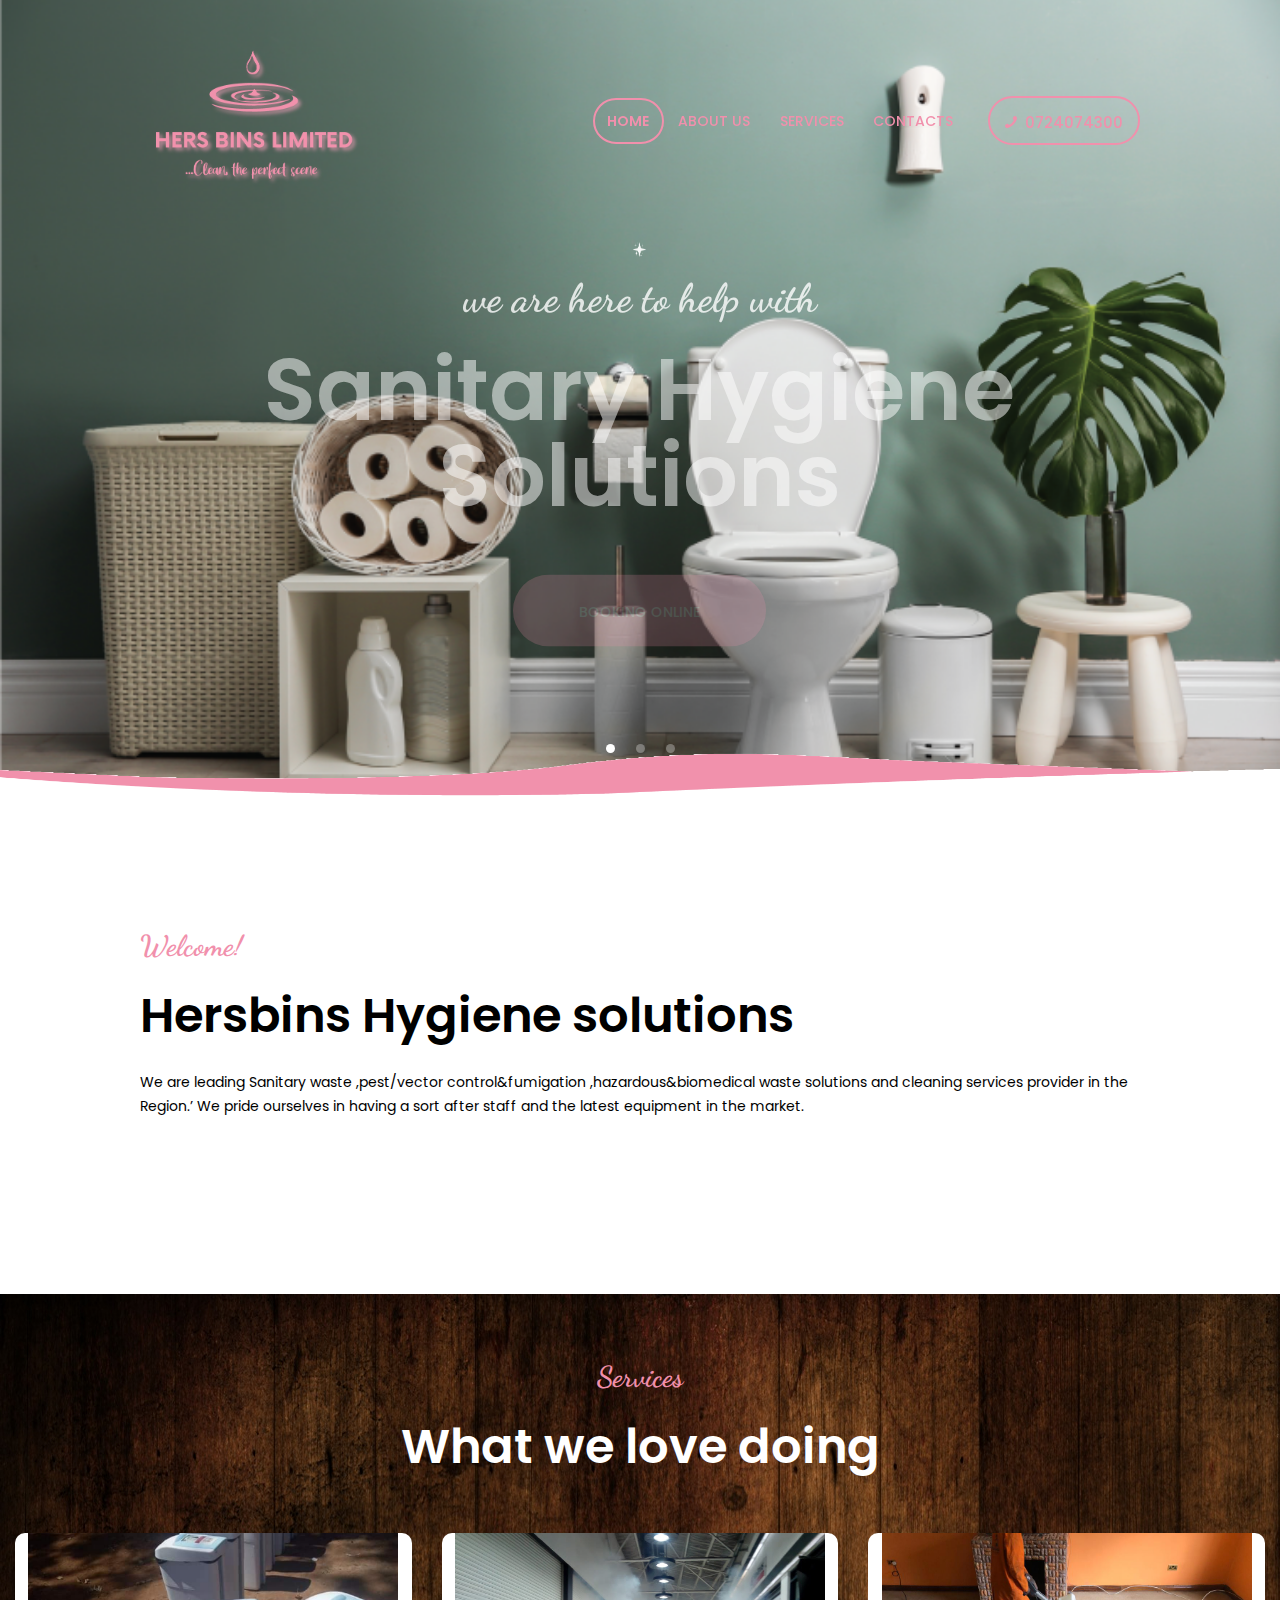
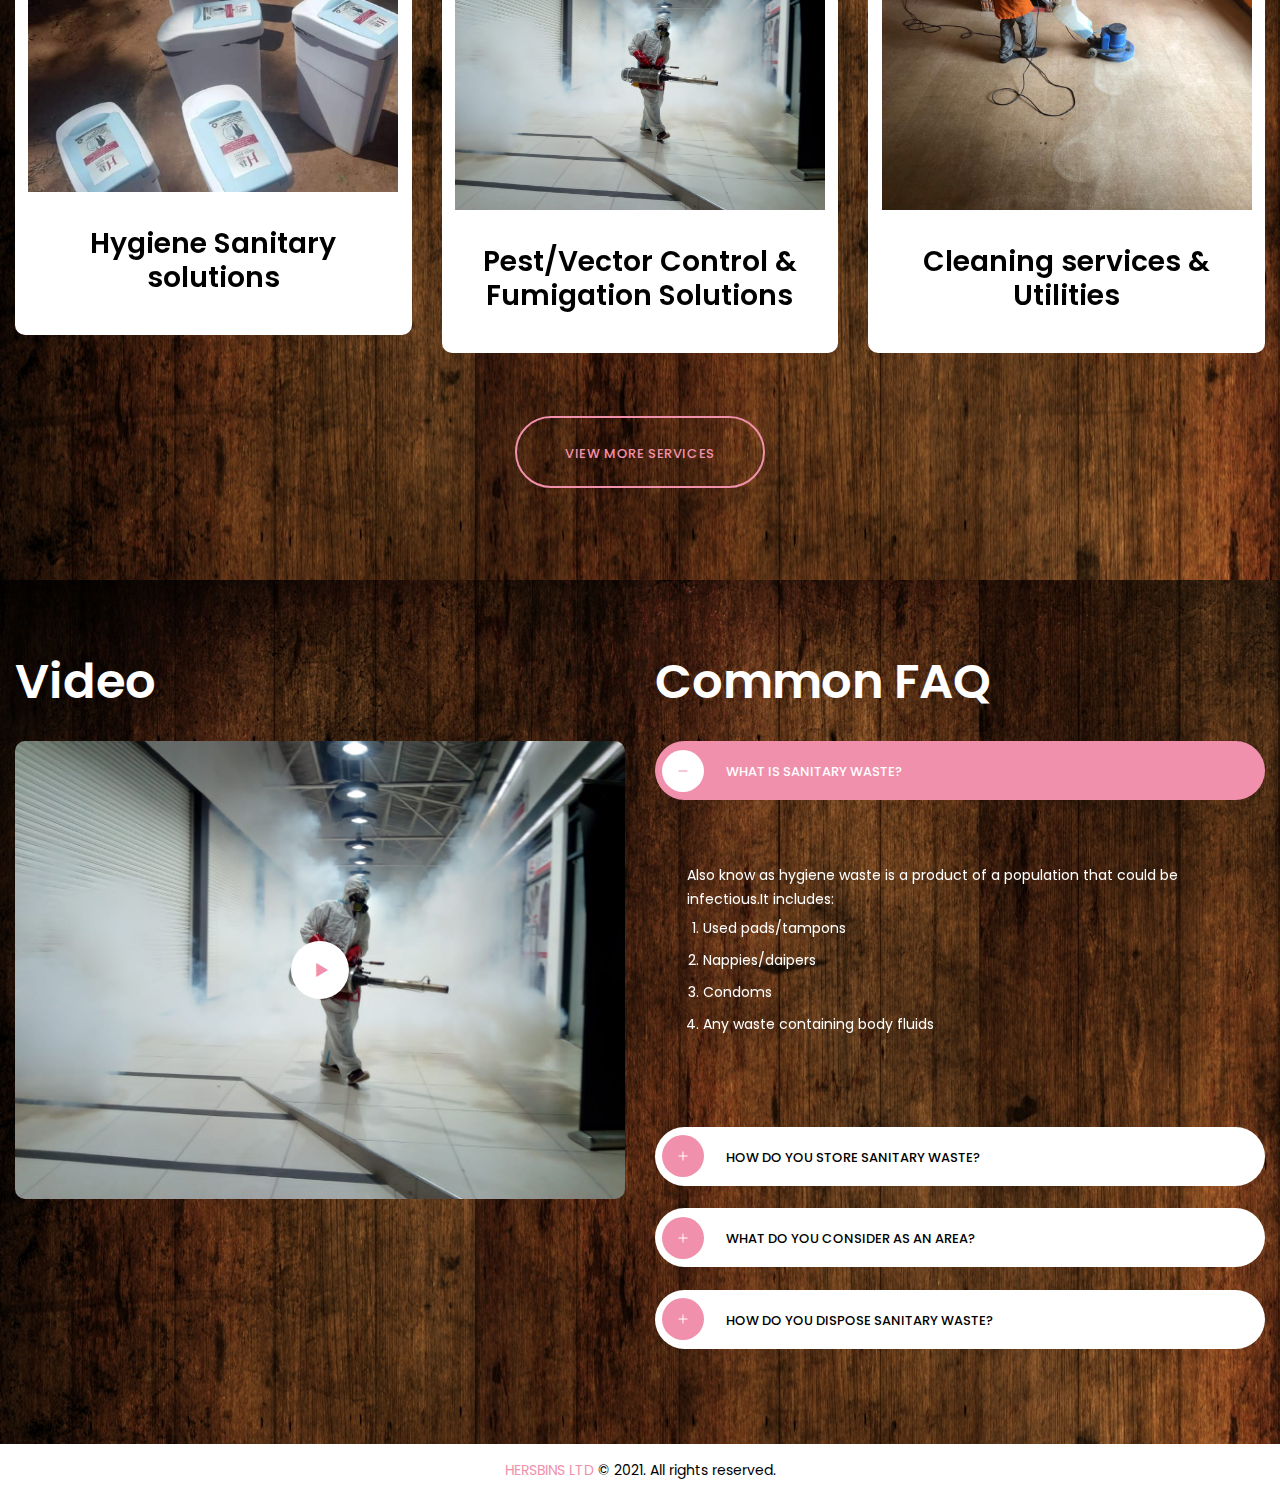
==== commit d7074c61: "wooden_background" ====
--- a/Index.html
+++ b/Index.html
@@ -1,8 +1,25 @@
 <!DOCTYPE html>
-<html lang="en-US" class="no-js scheme_default"><head><meta charset="UTF-8"><meta name="viewport" content="width=device-width, initial-scale=1, maximum-scale=1"><meta name="format-detection" content="telephone=no"><link rel="profile" href=""><link rel="" href=""><title>☎ 0724074300 We often get questions on why incur extra charges on sanitary disposal?We'll take you through a series of regulations to why you have a legal obligation to sanitary waste management at your property</title><style type="text/css" media="screen">#ui-datepicker-div.booked_custom_date_picker table.ui-datepicker-calendar tbody td a.ui-state-active,#ui-datepicker-div.booked_custom_date_picker table.ui-datepicker-calendar tbody td a.ui-state-active:hover,body #booked-profile-page input[type=submit].button-primary:hover,body .booked-list-view button.button:hover, body .booked-list-view input[type=submit].button-primary:hover,body table.booked-calendar input[type=submit].button-primary:hover,body .booked-modal input[type=submit].button-primary:hover,body table.booked-calendar th,body table.booked-calendar thead,body table.booked-calendar thead th,body table.booked-calendar .booked-appt-list .timeslot .timeslot-people button:hover,body #booked-profile-page .booked-profile-header,body #booked-profile-page .booked-tabs li.active a,body #booked-profile-page .booked-tabs li.active a:hover,body #booked-profile-page .appt-block .google-cal-button > a:hover,#ui-datepicker-div.booked_custom_date_picker .ui-datepicker-header{ background:#c2f1ed !important; }body #booked-profile-page input[type=submit].button-primary:hover,body table.booked-calendar input[type=submit].button-primary:hover,body .booked-list-view button.button:hover, body .booked-list-view input[type=submit].button-primary:hover,body .booked-modal input[type=submit].button-primary:hover,body table.booked-calendar th,body table.booked-calendar .booked-appt-list .timeslot .timeslot-people button:hover,body #booked-profile-page .booked-profile-header,body #booked-profile-page .appt-block .google-cal-button > a:hover{ border-color:#c2f1ed !important; }body table.booked-calendar tr.days,body table.booked-calendar tr.days th,body .booked-calendarSwitcher.calendar,body #booked-profile-page .booked-tabs,#ui-datepicker-div.booked_custom_date_picker table.ui-datepicker-calendar thead,#ui-datepicker-div.booked_custom_date_picker table.ui-datepicker-calendar thead th{ background:#36d0c4 !important; }body table.booked-calendar tr.days th,body #booked-profile-page .booked-tabs{ border-color:#36d0c4 !important; }#ui-datepicker-div.booked_custom_date_picker table.ui-datepicker-calendar tbody td.ui-datepicker-today a,#ui-datepicker-div.booked_custom_date_picker table.ui-datepicker-calendar tbody td.ui-datepicker-today a:hover,body #booked-profile-page input[type=submit].button-primary,body table.booked-calendar input[type=submit].button-primary,body .booked-list-view button.button, body .booked-list-view input[type=submit].button-primary,body .booked-list-view button.button, body .booked-list-view input[type=submit].button-primary,body .booked-modal input[type=submit].button-primary,body table.booked-calendar .booked-appt-list .timeslot .timeslot-people button,body #booked-profile-page .booked-profile-appt-list .appt-block.approved .status-block,body #booked-profile-page .appt-block .google-cal-button > a,body .booked-modal p.booked-title-bar,body table.booked-calendar td:hover .date span,body .booked-list-view a.booked_list_date_picker_trigger.booked-dp-active,body .booked-list-view a.booked_list_date_picker_trigger.booked-dp-active:hover,.booked-ms-modal .booked-book-appt /* Multi-Slot Booking */{ background:#fa8585; }body #booked-profile-page input[type=submit].button-primary,body table.booked-calendar input[type=submit].button-primary,body .booked-list-view button.button, body .booked-list-view input[type=submit].button-primary,body .booked-list-view button.button, body .booked-list-view input[type=submit].button-primary,body .booked-modal input[type=submit].button-primary,body #booked-profile-page .appt-block .google-cal-button > a,body table.booked-calendar .booked-appt-list .timeslot .timeslot-people button,body .booked-list-view a.booked_list_date_picker_trigger.booked-dp-active,body .booked-list-view a.booked_list_date_picker_trigger.booked-dp-active:hover{ border-color:#fa8585; }body .booked-modal .bm-window p i.fa,body .booked-modal .bm-window a,body .booked-appt-list .booked-public-appointment-title,body .booked-modal .bm-window p.appointment-title,.booked-ms-modal.visible:hover .booked-book-appt{ color:#fa8585; }.booked-appt-list .timeslot.has-title .booked-public-appointment-title { color:inherit; }</style><meta name="robots" content="noindex,nofollow"><link rel="dns-prefetch" href="//fonts.googleapis.com"><link rel="dns-prefetch" href="//s.w.org"><link rel="alternate" type="application/rss+xml" title="Hersbins &raquo; ltd" href="http://www.hersbins.co.ke"><link rel="alternate" type="application/rss+xml" title="Hersbins &raquo;ltd" href="http://www.hersbins.co.ke"><script type="text/javascript">
-			window._wpemojiSettings = {"baseUrl":"https:\/\/s.w.org\/images\/core\/emoji\/13.0.0\/72x72\/","ext":".png","svgUrl":"https:\/\/s.w.org\/images\/core\/emoji\/13.0.0\/svg\/","svgExt":".svg","source":{"concatemoji":"http:\/\/hersbins\/wp-includes\/js\/wp-emoji-release.min.js?ver=5.5.1"}};
-			!function(e,a,t){var r,n,o,i,p=a.createElement("canvas"),s=p.getContext&&p.getContext("2d");function c(e,t){var a=String.fromCharCode;s.clearRect(0,0,p.width,p.height),s.fillText(a.apply(this,e),0,0);var r=p.toDataURL();return s.clearRect(0,0,p.width,p.height),s.fillText(a.apply(this,t),0,0),r===p.toDataURL()}function l(e){if(!s||!s.fillText)return!1;switch(s.textBaseline="top",s.font="600 32px Arial",e){case"flag":return!c([127987,65039,8205,9895,65039],[127987,65039,8203,9895,65039])&&(!c([55356,56826,55356,56819],[55356,56826,8203,55356,56819])&&!c([55356,57332,56128,56423,56128,56418,56128,56421,56128,56430,56128,56423,56128,56447],[55356,57332,8203,56128,56423,8203,56128,56418,8203,56128,56421,8203,56128,56430,8203,56128,56423,8203,56128,56447]));case"emoji":return!c([55357,56424,8205,55356,57212],[55357,56424,8203,55356,57212])}return!1}function d(e){var t=a.createElement("script");t.src=e,t.defer=t.type="text/javascript",a.getElementsByTagName("head")[0].appendChild(t)}for(i=Array("flag","emoji"),t.supports={everything:!0,everythingExceptFlag:!0},o=0;o<i.length;o++)t.supports[i[o]]=l(i[o]),t.supports.everything=t.supports.everything&&t.supports[i[o]],"flag"!==i[o]&&(t.supports.everythingExceptFlag=t.supports.everythingExceptFlag&&t.supports[i[o]]);t.supports.everythingExceptFlag=t.supports.everythingExceptFlag&&!t.supports.flag,t.DOMReady=!1,t.readyCallback=function(){t.DOMReady=!0},t.supports.everything||(n=function(){t.readyCallback()},a.addEventListener?(a.addEventListener("DOMContentLoaded",n,!1),e.addEventListener("load",n,!1)):(e.attachEvent("onload",n),a.attachEvent("onreadystatechange",function(){"complete"===a.readyState&&t.readyCallback()})),(r=t.source||{}).concatemoji?d(r.concatemoji):r.wpemoji&&r.twemoji&&(d(r.twemoji),d(r.wpemoji)))}(window,document,window._wpemojiSettings);
-		</script><style type="text/css">
+<html lang="en-US"><head>
+		<!------------>
+		<meta charset="utf-8" />
+		<meta name="viewport" content="width=device-width, initial-scale=1, maximum-scale=1">
+		<meta name="author" content="Hersbins Ltd" />
+		<!-- The SEO Framework by Jeff Mugo -Jumbotechsolutions.co.ke -->
+	
+		<meta name="keywords" content="Sanitary,cleaning services,Garbage Services,Bins,Postconstrucation cleaning,Pests,Cockloach,Bedbugs,Mombasa,Disposal,beep cleaning,Ladies,fimugation services, Nairobi, Kenya" />
+		<meta property="og:locale" content="en_US" />
+		<meta property="og:type" content="website" />
+		<meta property="og:title" content="HersBins Hygiene & Care" />
+		<meta property="og:url" content="index.html" />
+		<meta property="og:site_name" content="Hersbins Ltd" />
+		<link rel="canonical" href="index.html" />
+		<title>HersBins Hygiene & Care</title>
+		<meta name="description" content="Sanitary Waste and Hazardous waste disposal   |. Pest Control and Fumigation Service    
+		| Contractual and residential cleaning service.  |  Exhauster and Garbage services" />
+		<!------------>
+
+
+		<style type="text/css">
 img.wp-smiley,
 img.emoji {
 	display: inline !important;
@@ -25,7 +42,7 @@
 </style>
 <link rel="stylesheet" href="social.css">
 <link rel="stylesheet" href="https://cdnjs.cloudflare.com/ajax/libs/font-awesome/4.7.0/css/font-awesome.min.css">
-<link property="stylesheet" rel="stylesheet" id="carpetserv-font-google_fonts-css" href="http://fonts.googleapis.com/css?family=Poppins%3A300%2C400%2C500%2C600%2C700%7CDancing+Script%3A400&amp;subset=latin%2Clatin-ext&amp;ver=5.5.1" type="text/css" media="all"><link property="stylesheet" rel="stylesheet" id="fontello-icons-css" href="css/css-fontello-embedded.css" type="text/css" media="all"><link property="stylesheet" rel="stylesheet" id="carpetserv-main-css" href="css/carpetserv-style.css" type="text/css" media="all"><link property="stylesheet" rel="stylesheet" id="carpetserv-styles-css" href="css/css-__styles.css" type="text/css" media="all"><link property="stylesheet" rel="stylesheet" id="carpetserv-colors-css" href="css/css-__colors.css" type="text/css" media="all"><link property="stylesheet" rel="stylesheet" id="mediaelement-css" href="css/mediaelement-mediaelementplayer-legacy.min.css" type="text/css" media="all"><link property="stylesheet" rel="stylesheet" id="wp-mediaelement-css" href="css/mediaelement-wp-mediaelement.min.css" type="text/css" media="all"><link property="stylesheet" rel="stylesheet" id="carpetserv-responsive-css" href="css/css-responsive.css" type="text/css" media="all"><script type="text/javascript" src="js/jquery-jquery.js" id="jquery-core-js"></script><script type="text/javascript" src="js/js-rbtools.min.js" id="tp-tools-js"></script><script type="text/javascript" src="js/js-rs6.min.js" id="revmin-js"></script><link rel="https://api.w.org/" href="http://www.hersbins.co.ke/wp-json/"><link rel="alternate" type="application/json" href="http://carpetserv.ancorathemes.com/wp-json/wp/v2/pages/84"><link rel="EditURI" type="application/rsd+xml" title="RSD" href="http://www.hersbins.co.ke"><link rel="wlwmanifest" type="application/wlwmanifest+xml" href="http://www.hersbins.co.ke"><meta name="generator" content="WordPress 5.5.1"><link rel="canonical" href="http://www.hersbins.co.ke"><link rel="shortlink" href="http://www.hersbins.co.ke"><link rel="alternate" type="application/json+oembed" href="http://www.hersbins.co.ke"><link rel="alternate" type="text/xml+oembed" href="http://www.hersbins.co.ke&amp;format=xml"><style type="text/css">.recentcomments a{display:inline !important;padding:0 !important;margin:0 !important;}</style><meta name="generator" content="jumbotechsolutions"><meta name="generator" content="jumbotechsolutions"><link rel="icon" href="images/favicon-32x32.png" sizes="32x32"><link rel="icon" href="images/favicon-32x32.png" sizes="192x192"><link rel="apple-touch-icon" href="images/favicon-32x32.png"><meta name="msapplication-TileImage" content="images/favicon-32x32.png"><script type="text/javascript">function setREVStartSize(e){
+<link property="stylesheet" rel="stylesheet" id="carpetserv-font-google_fonts-css" href="http://fonts.googleapis.com/css?family=Poppins%3A300%2C400%2C500%2C600%2C700%7CDancing+Script%3A400&amp;subset=latin%2Clatin-ext&amp;ver=5.5.1" type="text/css" media="all"><link property="stylesheet" rel="stylesheet" id="fontello-icons-css" href="css/css-fontello-embedded.css" type="text/css" media="all"><link property="stylesheet" rel="stylesheet" id="carpetserv-main-css" href="css/carpetserv-style.css" type="text/css" media="all"><link property="stylesheet" rel="stylesheet" id="carpetserv-styles-css" href="css/css-__styles.css" type="text/css" media="all"><link property="stylesheet" rel="stylesheet" id="carpetserv-colors-css" href="css/css-__colors.css" type="text/css" media="all"><link property="stylesheet" rel="stylesheet" id="mediaelement-css" href="css/mediaelement-mediaelementplayer-legacy.min.css" type="text/css" media="all"><link property="stylesheet" rel="stylesheet" id="wp-mediaelement-css" href="css/mediaelement-wp-mediaelement.min.css" type="text/css" media="all"><link property="stylesheet" rel="stylesheet" id="carpetserv-responsive-css" href="css/css-responsive.css" type="text/css" media="all"><script type="text/javascript" src="js/jquery-jquery.js" id="jquery-core-js"></script><script type="text/javascript" src="js/js-rbtools.min.js" id="tp-tools-js"></script><script type="text/javascript" src="js/js-rs6.min.js" id="revmin-js"></script><link rel="https://api.w.org/" href="http://www.hersbins.co.ke/wp-json/"><link rel="alternate" type="application/json" href="http://www.hersbins.co.ke/wp-json/wp/v2/pages/84"><link rel="EditURI" type="application/rsd+xml" title="RSD" href="http://www.hersbins.co.ke"><link rel="wlwmanifest" type="application/wlwmanifest+xml" href="http://www.hersbins.co.ke"><meta name="generator" content="WordPress 5.5.1"><link rel="canonical" href="http://www.hersbins.co.ke"><link rel="shortlink" href="http://www.hersbins.co.ke"><link rel="alternate" type="application/json+oembed" href="http://www.hersbins.co.ke"><link rel="alternate" type="text/xml+oembed" href="http://www.hersbins.co.ke&amp;format=xml"><style type="text/css">.recentcomments a{display:inline !important;padding:0 !important;margin:0 !important;}</style><meta name="generator" content="jumbotechsolutions"><meta name="generator" content="jumbotechsolutions"><link rel="icon" href="images/favicon-32x32.png" sizes="32x32"><link rel="icon" href="images/favicon-32x32.png" sizes="192x192"><link rel="apple-touch-icon" href="images/favicon-32x32.png"><meta name="msapplication-TileImage" content="images/favicon-32x32.png"><script type="text/javascript">function setREVStartSize(e){
 			//window.requestAnimationFrame(function() {				 
 				window.RSIW = window.RSIW===undefined ? window.innerWidth : window.RSIW;	
 				window.RSIH = window.RSIH===undefined ? window.innerHeight : window.RSIH;	
@@ -69,16 +86,26 @@
 					console.log("Failure at Presize of Slider:" + e)
 				}					   
 			//});
-		  };</script><style type="text/css" data-type="vc_shortcodes-custom-css">.vc_custom_1488529086409{background-image: url(images/wave2.png) !important;background-position: center !important;background-repeat: no-repeat !important;background-size: cover !important;}.vc_custom_1487934430406{background-color: #f8f8f8 !important;}.vc_custom_1487952970714{background-image: url(http://carpetserv.ancorathemes.com/wp-content/uploads/2017/02/promo_bg.jpg?id=375) !important;background-position: center !important;background-repeat: no-repeat !important;background-size: cover !important;}.vc_custom_1488448407648{background: #ffffff url(http://carpetserv.ancorathemes.com/wp-content/uploads/2017/02/wave_258.png?id=346) !important;background-position: center !important;background-repeat: no-repeat !important;background-size: cover !important;}.vc_custom_1486485211547{background-color: #F8F8F8 !important;}.vc_custom_1488531302827{background-image: url() !important;background-position: center !important;background-repeat: no-repeat !important;background-size: cover !important;}.vc_custom_1488447702366{background-color: #ffffff !important;}.vc_custom_1488447962155{background-color: #ffffff !important;}.vc_custom_1488467537335{background-image: url() !important;}.vc_custom_1486549362100{background-color: #e5f6f5 !important;}.vc_custom_1488529146782{margin-top: 0.7rem !important;}.vc_custom_1488529187877{margin-top: -1.15rem !important;}.vc_custom_1488530236736{margin-top: 1rem !important;}.vc_custom_1487953231551{margin-top: 3.7rem !important;}.vc_custom_1487952231006{margin-top: 0.6rem !important;}.vc_custom_1487952270958{margin-top: -0.15rem !important;}.vc_custom_1487953100840{margin-top: 0.2rem !important;}.vc_custom_1488447530058{margin-top: 0.1rem !important;}.vc_custom_1488532384424{margin-top: -0.8rem !important;}.vc_custom_1488532414952{margin-top: 1rem !important;}.vc_custom_1488448499044{margin-top: -0.55rem !important;}.vc_custom_1488448530291{margin-top: -0.55rem !important;}.vc_custom_1488532646000{margin-top: -0.4rem !important;}.vc_custom_1488462593692{margin-top: -0.5rem !important;}.vc_custom_1488462409195{margin-top: 0.6rem !important;}.vc_custom_1488532689920{margin-top: -1.7rem !important;}.vc_custom_1488448029602{margin-top: 0.8rem !important;}.vc_custom_1488448457866{margin-top: 1.2rem !important;}.vc_custom_1488467733112{margin-top: -0.85rem !important;}.vc_custom_1488471063116{margin-top: 2rem !important;}</style><noscript><style> .wpb_animate_when_almost_visible { opacity: 1; }</style></noscript><style type="text/css" id="trx_addons-inline-styles-inline-css">.carpetserv_inline_1733220105{background-image: url(http://carpetserv.ancorathemes.com/wp-content/uploads/2017/03/header_bg_main.png);}.vc_custom_1487776536809{margin-top: 1.55rem !important;margin-bottom: 1.55rem !important;}.vc_custom_1479716607832{background-color: #f7f7f7 !important;}.vc_custom_1488630998093{margin-top: -0.6em !important;}.vc_custom_1488631006223{margin-top: 0.55rem !important;margin-bottom: 0.55rem !important;}.vc_custom_1487834142600{margin-top: -3rem !important;background-image: url(http://carpetserv.ancorathemes.com/wp-content/uploads/2017/01/wave_9_footer.png?id=307) !important;background-position: center !important;background-repeat: no-repeat !important;background-size: cover !important;}.vc_custom_1488626912196{background-color: #1e3633 !important;}.vc_custom_1487782642443{background: #1e3633 url(http://carpetserv.ancorathemes.com/wp-content/uploads/2017/01/wave_10_footer.png?id=303) !important;background-position: center !important;background-repeat: no-repeat !important;background-size: cover !important;}.vc_custom_1488626922650{padding-top: 0.1px !important;padding-bottom: 2.2rem !important;background-color: #1a302d !important;background-position: 0 0 !important;background-repeat: no-repeat !important;}.vc_custom_1487834495935{margin-top: -1.15rem !important;}</style><style>' + htmlDivCss + '</style><style>' + htmlDivCss + '</style><style type="text/css">.trx_demo_inline_2136021470{color:#ffffff !important;border-color:#ffaa5f !important;background-color:#ffaa5f !important;}.trx_demo_inline_201829304:hover{color:#ffffff !important;border-color:#cc884c !important;background-color:#cc884c !important;}</style></head><body class="home page-template-default page page-id-84 ua_gecko frontpage body_tag scheme_default blog_mode_home body_style_wide  is_stream blog_style_excerpt sidebar_hide expand_content remove_margins header_style_header-custom-21 header_position_over menu_style_top no_layout wpb-js-composer js-comp-ver-6.4.1 vc_responsive">
-			  
+		  };</script><style type="text/css" data-type="vc_shortcodes-custom-css">.vc_custom_1488529086409{background-image: url() !important;background-position: center !important;background-repeat: no-repeat !important;background-size: cover !important;}.vc_custom_1487934430406{background-image:url(images/woodenbackground.jpg)  !important;}.vc_custom_1487952970714{background-image: url(http://hersbins.co.ke.com/wp-content/uploads/2017/02/promo_bg.jpg?id=375) !important;background-position: center !important;background-repeat: no-repeat !important;background-size: cover !important;}.vc_custom_1488448407648{background: #ffffff url(http://hersbins.co.ke.com/wp-content/uploads/2017/02/wave_258.png?id=346) !important;background-position: center !important;background-repeat: no-repeat !important;background-size: cover !important;}.vc_custom_1486485211547{background-image:url(images/woodenbackground.jpg) !important;}.vc_custom_1488531302827{background-image: url() !important;background-position: center !important;background-repeat: no-repeat !important;background-size: cover !important;}.vc_custom_1488447702366{background-color: #ffffff !important;}.vc_custom_1488447962155{background-color: #ffffff !important;}.vc_custom_1488467537335{background-image: url() !important;}.vc_custom_1486549362100{background-color: #e5f6f5 !important;}.vc_custom_1488529146782{margin-top: 0.7rem !important;}.vc_custom_1488529187877{margin-top: -1.15rem !important;}.vc_custom_1488530236736{margin-top: 1rem !important;}.vc_custom_1487953231551{margin-top: 3.7rem !important;}.vc_custom_1487952231006{margin-top: 0.6rem !important;}.vc_custom_1487952270958{margin-top: -0.15rem !important;}.vc_custom_1487953100840{margin-top: 0.2rem !important;}.vc_custom_1488447530058{margin-top: 0.1rem !important;}.vc_custom_1488532384424{margin-top: -0.8rem !important;}.vc_custom_1488532414952{margin-top: 1rem !important;}.vc_custom_1488448499044{margin-top: -0.55rem !important;}.vc_custom_1488448530291{margin-top: -0.55rem !important;}.vc_custom_1488532646000{margin-top: -0.4rem !important;}.vc_custom_1488462593692{margin-top: -0.5rem !important;}.vc_custom_1488462409195{margin-top: 0.6rem !important;}.vc_custom_1488532689920{margin-top: -1.7rem !important;}.vc_custom_1488448029602{margin-top: 0.8rem !important;}.vc_custom_1488448457866{margin-top: 1.2rem !important;}.vc_custom_1488467733112{margin-top: -0.85rem !important;}.vc_custom_1488471063116{margin-top: 2rem !important;}</style><noscript><style> .wpb_animate_when_almost_visible { opacity: 1; }</style></noscript><style type="text/css" id="trx_addons-inline-styles-inline-css">.carpetserv_inline_1733220105{background-image: url(http://hersbins.co.ke.com/wp-content/uploads/2017/03/header_bg_main.png);}.vc_custom_1487776536809{margin-top: 1.55rem !important;margin-bottom: 1.55rem !important;}.vc_custom_1479716607832{background-color: #f7f7f7 !important;}.vc_custom_1488630998093{margin-top: -0.6em !important;}.vc_custom_1488631006223{margin-top: 0.55rem !important;margin-bottom: 0.55rem !important;}.vc_custom_1487834142600{margin-top: -3rem !important;background-image: url(http://hersbins.co.ke.com/wp-content/uploads/2017/01/wave_9_footer.png?id=307) !important;background-position: center !important;background-repeat: no-repeat !important;background-size: cover !important;}.vc_custom_1488626912196{background-color: #1e3633 !important;}.vc_custom_1487782642443{background: #1e3633 url(http://hersbins.co.ke.com/wp-content/uploads/2017/01/wave_10_footer.png?id=303) !important;background-position: center !important;background-repeat: no-repeat !important;background-size: cover !important;}.vc_custom_1488626922650{padding-top: 0.1px !important;padding-bottom: 2.2rem !important;background-color: #1a302d !important;background-position: 0 0 !important;background-repeat: no-repeat !important;}.vc_custom_1487834495935{margin-top: -1.15rem !important;}</style><style>' + htmlDivCss + '</style><style>' + htmlDivCss + '</style><style type="text/css">.trx_demo_inline_2136021470{color:#ffffff !important;border-color:#ffaa5f !important;background-color:#ffaa5f !important;}.trx_demo_inline_201829304:hover{color:#ffffff !important;border-color:#cc884c !important;background-color:#cc884c !important;}</style>
+		  <!-- Global site tag (gtag.js) - Google Analytics -->
+<script async src="https://www.googletagmanager.com/gtag/js?id=G-Y5G2PJVE23"></script>
+<script>
+  window.dataLayer = window.dataLayer || [];
+  function gtag(){dataLayer.push(arguments);}
+  gtag('js', new Date());
+
+  gtag('config', 'G-Y5G2PJVE23');
+</script></head><body class="home page-template-default page page-id-84 ua_gecko frontpage body_tag scheme_default blog_mode_home body_style_wide  is_stream blog_style_excerpt sidebar_hide expand_content remove_margins header_style_header-custom-21 header_position_over menu_style_top no_layout wpb-js-composer js-comp-ver-6.4.1 vc_responsive">
+    
     
 	
 	<div class="body_wrap">
+		
 
 		<div class="page_wrap">
 
-			<header class="top_panel top_panel_custom top_panel_custom_21 with_bg_image carpetserv_inline_1733220105 scheme_default"><div class="vc_row wpb_row vc_row-fluid vc_custom_1487776536809 sc_layouts_row sc_layouts_row_type_compact sc_layouts_row_fixed"><div class="wpb_column vc_column_container vc_col-sm-12 sc_layouts_column_icons_position_left"><div class="vc_column-inner"><div class="wpb_wrapper"><div id="sc_content_623225411" class="sc_content sc_content_default sc_float_center sc_content_width_1_1"><div class="sc_content_container"><div class="vc_row wpb_row vc_inner vc_row-fluid vc_row-o-equal-height vc_row-o-content-middle vc_row-flex"><div class="wpb_column vc_column_container vc_col-sm-3 vc_col-xs-12 sc_layouts_column sc_layouts_column_align_left sc_layouts_column_icons_position_left"><div class="vc_column-inner vc_custom_1488630998093"><div class="wpb_wrapper"><div class="sc_layouts_item"><a href="#" id="sc_layouts_logo_1911224158" class="sc_layouts_logo sc_layouts_logo_default"><img class="logo_image" src="images/Hesbins-logo-in-pink.png"  alt="" width="800" height="704"></a><!-- /.sc_layouts_logo --></div></div></div></div><div class="wpb_column vc_column_container vc_col-sm-9 vc_col-xs-4 sc_layouts_column sc_layouts_column_align_right sc_layouts_column_icons_position_left"><div class="vc_column-inner vc_custom_1488631006223"><div class="wpb_wrapper"><div class="sc_layouts_item"><nav id="sc_layouts_menu_188650804" class="sc_layouts_menu sc_layouts_menu_default menu_hover_fade hide_on_mobile" data-animation-in="fadeInUpSmall" data-animation-out="fadeOutDownSmall"><ul id="menu-main-menu" class="sc_layouts_menu_nav"><li id="menu-item-92" class="menu-item menu-item-type-custom menu-item-object-custom current-menu-item current_page_item menu-item-home current-menu-ancestor current-menu-parent menu-item-has-children menu-item-92"><a href="Index.html" aria-current="page"><span>Home</span></a>
-<!--<ul class="sub-menu"><li id="menu-item-95" class="menu-item menu-item-type-post_type menu-item-object-page menu-item-home current-menu-item page_item page-item-84 current_page_item menu-item-95"><a href="carpetserv.ancorathemes.html" aria-current="page"><span>Home 1</span></a></li><li id="menu-item-263" class="menu-item menu-item-type-post_type menu-item-object-page menu-item-263"><a href="home-2.html"><span>Home 2</span></a></li><li id="menu-item-447" class="menu-item menu-item-type-post_type menu-item-object-page menu-item-447"><a href="home-boxed.html"><span>Home Boxed</span></a></li></ul>--</li><li id="menu-item-97" class="menu-item menu-item-type-custom menu-item-object-custom menu-item-has-children menu-item-97"><a href="#"><span>Features</span></a>
+			<header class="top_panel top_panel_custom top_panel_custom_21 with_bg_image carpetserv_inline_1733220105 scheme_default"><div class="vc_row wpb_row vc_row-fluid vc_custom_1487776536809 sc_layouts_row sc_layouts_row_type_compact sc_layouts_row_fixed"><div class="wpb_column vc_column_container vc_col-sm-12 sc_layouts_column_icons_position_left"><div class="vc_column-inner"><div class="wpb_wrapper"><div id="sc_content_623225411" class="sc_content sc_content_default sc_float_center sc_content_width_1_1"><div class="sc_content_container"><div class="vc_row wpb_row vc_inner vc_row-fluid vc_row-o-equal-height vc_row-o-content-middle vc_row-flex"><div class="wpb_column vc_column_container vc_col-sm-3 vc_col-xs-12 sc_layouts_column sc_layouts_column_align_left sc_layouts_column_icons_position_left"><div class="vc_column-inner vc_custom_1488630998093"><div class="wpb_wrapper"><div class="sc_layouts_item"><a href="#" id="sc_layouts_logo_1911224158" class="sc_layouts_logo sc_layouts_logo_default "><img class="logo_image hide_on_mobile" src="images/Hesbins-logo-in-pink.png"  alt="" width="800" height="704"></a><!-- /.sc_layouts_logo --></div></div></div></div><div class="wpb_column vc_column_container vc_col-sm-9 vc_col-xs-4 sc_layouts_column sc_layouts_column_align_right sc_layouts_column_icons_position_left"><div class="vc_column-inner vc_custom_1488631006223"><div class="wpb_wrapper"><div class="sc_layouts_item"><nav id="sc_layouts_menu_188650804" class="sc_layouts_menu sc_layouts_menu_default menu_hover_fade hide_on_mobile" data-animation-in="fadeInUpSmall" data-animation-out="fadeOutDownSmall"><ul id="menu-main-menu" class="sc_layouts_menu_nav"><li id="menu-item-92" class="menu-item menu-item-type-custom menu-item-object-custom current-menu-item current_page_item menu-item-home current-menu-ancestor current-menu-parent menu-item-has-children menu-item-92"><a href="index.html" aria-current="page"><span>Home</span></a>
+<!--<ul class="sub-menu"><li id="menu-item-95" class="menu-item menu-item-type-post_type menu-item-object-page menu-item-home current-menu-item page_item page-item-84 current_page_item menu-item-95"><a href="hersbins.co.ke.html" aria-current="page"><span>Home 1</span></a></li><li id="menu-item-263" class="menu-item menu-item-type-post_type menu-item-object-page menu-item-263"><a href="home-2.html"><span>Home 2</span></a></li><li id="menu-item-447" class="menu-item menu-item-type-post_type menu-item-object-page menu-item-447"><a href="home-boxed.html"><span>Home Boxed</span></a></li></ul>--</li><li id="menu-item-97" class="menu-item menu-item-type-custom menu-item-object-custom menu-item-has-children menu-item-97"><a href="#"><span>Features</span></a>
 <ul class="sub-menu"><li id="menu-item-98" class="menu-item menu-item-type-custom menu-item-object-custom menu-item-has-children menu-item-98"><a href="#"><span>Pages</span></a>
 	<ul class="sub-menu"><li id="menu-item-147" class="menu-item menu-item-type-custom menu-item-object-custom menu-item-has-children menu-item-147"><a href="#"><span>Gallery</span></a>
 		<ul class="sub-menu"><li id="menu-item-150" class="menu-item menu-item-type-post_type menu-item-object-page menu-item-150"><a href="grid.html"><span>Grid</span></a></li><li id="menu-item-148" class="menu-item menu-item-type-post_type menu-item-object-page menu-item-148"><a href="masonry.html"><span>Masonry</span></a></li><li id="menu-item-149" class="menu-item menu-item-type-post_type menu-item-object-page menu-item-149"><a href="cobbles.html"><span>Cobbles</span></a></li></ul></li></ul></li><li id="menu-item-208" class="menu-item menu-item-type-custom menu-item-object-custom menu-item-has-children menu-item-208"><a href="#"><span>Tools</span></a>
@@ -88,7 +115,7 @@
 		<!--<ul class="sub-menu"><li id="menu-item-131" class="menu-item menu-item-type-post_type menu-item-object-page menu-item-131"><a href="classic-1-column.html"><span>1 column</span></a></li><li id="menu-item-130" class="menu-item menu-item-type-post_type menu-item-object-page menu-item-130"><a href="classic-2-columns.html"><span>2 columns</span></a></li><li id="menu-item-129" class="menu-item menu-item-type-post_type menu-item-object-page menu-item-129"><a href="classic-3-columns.html"><span>3 columns</span></a></li></ul>--></li><li id="menu-item-121" class="menu-item menu-item-type-custom menu-item-object-custom menu-item-object-page menu-item-93"><a href="chess3.html"><span>PEST CONTROL & FUMIGATION</span></a>
 		<!--<ul class="sub-menu"><li id="menu-item-128" class="menu-item menu-item-type-post_type menu-item-object-page menu-item-128"><a href="chess-2-columns.html"><span>2 columns</span></a></li><li id="menu-item-127" class="menu-item menu-item-type-post_type menu-item-object-page menu-item-127"><a href="chess-4-columns.html"><span>4 columns</span></a></li><li id="menu-item-126" class="menu-item menu-item-type-post_type menu-item-object-page menu-item-126"><a href="chess-6-columns.html"><span>6 columns</span></a></li></ul>--></li><li id="menu-item-122" class="menu-item menu-item-type-custom menu-item-object-custom menu-item-object-page menu-item-93"><a href="chess4.html"><span>HAZARDOUS & BIOMEDICAL</span></a>
 			<li id="menu-item-122" class="menu-item menu-item-type-custom menu-item-object-custom menu-item-object-page menu-item-93"><a href="chess5.html"><span>CLEANING SERVICES</span></a>
-		<!--<ul class="sub-menu"><li id="menu-item-125" class="menu-item menu-item-type-post_type menu-item-object-page menu-item-125"><a href="portfolio-2-columns.html"><span>2 columns</span></a></li><li id="menu-item-124" class="menu-item menu-item-type-post_type menu-item-object-page menu-item-124"><a href="portfolio-3-columns.html"><span>3 columns</span></a></li><li id="menu-item-123" class="menu-item menu-item-type-post_type menu-item-object-page menu-item-123"><a href="portfolio-4-columns.html"><span>4 columns</span></a></li></ul>--></li></ul></li><li id="menu-item-99" class="menu-item menu-item-type-custom menu-item-object-custom menu-item-has-children menu-item-99"><a href="#"><span>Blog</span></a>
+		<!--<ul class="sub-menu"><li id="menu-item-125" class="menu-item menu-item-type-post_type menu-item-object-page menu-item-125"><a href="portfolio-2-columns.html"><span>2 columns</span></a></li><li id="menu-item-124" class="menu-item menu-item-type-post_type menu-item-object-page menu-item-124"><a href="portfolio-3-columns.html"><span>3 columns</span></a></li><li id="menu-item-123" class="menu-item menu-item-type-post_type menu-item-object-page menu-item-123"><a href="portfolio-4-columns.html"><span>4 columns</span></a></li></ul>--></li></ul></li><li id="menu-item-99" class="menu-item menu-item-type-custom menu-item-object-custom menu-item-has-children menu-item-99"><a href="contacts.html"><span>Contacts</span></a>
 <!--<ul class="sub-menu"><li id="menu-item-120" class="menu-item menu-item-type-custom menu-item-object-custom menu-item-has-children menu-item-120"><a href="#"><span>Classic</span></a>
 	<ul class="sub-menu"><li id="menu-item-131" class="menu-item menu-item-type-post_type menu-item-object-page menu-item-131"><a href="classic-1-column.html"><span>1 column</span></a></li><li id="menu-item-130" class="menu-item menu-item-type-post_type menu-item-object-page menu-item-130"><a href="classic-2-columns.html"><span>2 columns</span></a></li><li id="menu-item-129" class="menu-item menu-item-type-post_type menu-item-object-page menu-item-129"><a href="classic-3-columns.html"><span>3 columns</span></a></li></ul></li><li id="menu-item-121" class="menu-item menu-item-type-custom menu-item-object-custom menu-item-has-children menu-item-121"><a href="#"><span>Chess</span></a>
 	<ul class="sub-menu"><li id="menu-item-128" class="menu-item menu-item-type-post_type menu-item-object-page menu-item-128"><a href="chess-2-columns.html"><span>2 columns</span></a></li><li id="menu-item-127" class="menu-item menu-item-type-post_type menu-item-object-page menu-item-127"><a href="chess-4-columns.html"><span>4 columns</span></a></li><li id="menu-item-126" class="menu-item menu-item-type-post_type menu-item-object-page menu-item-126"><a href="chess-6-columns.html"><span>6 columns</span></a></li></ul></li><li id="menu-item-122" class="menu-item menu-item-type-custom menu-item-object-custom menu-item-has-children menu-item-122"><a href="#"><span>Portfolio</span></a>
@@ -97,11 +124,11 @@
 			<span class="sc_layouts_item_icon sc_layouts_iconed_text_icon trx_addons_icon-menu"></span>
 		</a>
 	</div></div><div class="sc_layouts_item sc_layouts_hide_on_mobile"><div id="sc_layouts_iconed_text_577259979" class="sc_layouts_iconed_text hide_on_mobile"><a href="tel:254724074300" class="sc_layouts_item_link sc_layouts_iconed_text_link"><span class="sc_layouts_item_icon sc_layouts_iconed_text_icon icon-phone"></span><span class="sc_layouts_item_details sc_layouts_iconed_text_details"><span class="sc_layouts_item_details_line2 sc_layouts_iconed_text_line2">0724074300</span></span><!-- /.sc_layouts_iconed_text_details --></a></div><!-- /.sc_layouts_iconed_text --></div></div></div></div></div></div></div><!-- /.sc_content --></div></div></div></div><div class="vc_row wpb_row vc_row-fluid vc_custom_1479716607832 vc_row-has-fill sc_layouts_row sc_layouts_row_type_normal sc_layouts_hide_on_frontpage"><div class="wpb_column vc_column_container vc_col-sm-12 sc_layouts_column sc_layouts_column_align_center sc_layouts_column_icons_position_left"><div class="vc_column-inner"><div class="wpb_wrapper"><div id="sc_content_735794291" class="sc_content sc_content_default sc_float_center sc_content_width_1_1"><div class="sc_content_container"><div class="sc_layouts_item"><div id="sc_layouts_title_60832781" class="sc_layouts_title"><div class="sc_layouts_title_title">			<h1 class="sc_layouts_title_caption">Cleaning hygiene Soultions</h1>
-	</div><div class="sc_layouts_title_breadcrumbs"><div class="breadcrumbs"><a class="breadcrumbs_item home" href="Index.html">Home</a><span class="breadcrumbs_delimiter"></span><a href="services-page.html">Service</a><span class="breadcrumbs_delimiter"></span><span class="breadcrumbs_item current">Cleaning hygiene Soultions</span></div></div></div><!-- /.sc_layouts_title --></div></div></div><!-- /.sc_content --></div></div></div></div></header><div class="menu_mobile_overlay"></div>
+	</div><div class="sc_layouts_title_breadcrumbs"><div class="breadcrumbs"><a class="breadcrumbs_item home" href="index.html">Home</a><span class="breadcrumbs_delimiter"></span><a href="services-page.html">Service</a><span class="breadcrumbs_delimiter"></span><span class="breadcrumbs_item current">Cleaning hygiene Soultions</span></div></div></div><!-- /.sc_layouts_title --></div></div></div><!-- /.sc_content --></div></div></div></div></header><div class="menu_mobile_overlay"></div>
 <div class="menu_mobile menu_mobile_fullscreen">
 <div class="menu_mobile_inner">
-<a class="menu_mobile_close icon-cancel" href="chess-2-columns.html"></a><a class="sc_layouts_logo" href="Index.html"><span class="logo_text">Cleaning Hygiene Soultion</span><span class="logo_slogan">...Clean &ndash;the perfect scene</span></a><nav class="menu_mobile_nav_area"><ul id="menu_mobile-main-menu" class=""><li id="menu_mobile-item-92" class="menu-item menu-item-type-custom menu-item-object-custom menu-item-home "><a href="Index.html"><span>Home</span></a>
-<!--<ul class="sub-menu"><li id="menu_mobile-item-95" class="menu-item menu-item-type-post_type menu-item-object-page menu-item-home menu-item-95"><a href="Index.html"><span>Home 1</span></a></li><li id="menu_mobile-item-263" class="menu-item menu-item-type-post_type menu-item-object-page menu-item-263"><a href="home-2.html"><span>Home 2</span></a></li><li id="menu_mobile-item-447" class="menu-item menu-item-type-post_type menu-item-object-page menu-item-447"><a href="home-boxed.html"><span>Home Boxed</span></a></li></ul>--></li><!--<li id="menu_mobile-item-97" class="menu-item menu-item-type-custom menu-item-object-custom menu-item-has-children menu-item-97"><a href="#"><span>Features</span></a>
+<a class="menu_mobile_close icon-cancel" href="chess-2-columns.html"></a><a class="sc_layouts_logo" href="index.html"><span class="logo_text">Cleaning Hygiene Soultion</span><span class="logo_slogan">...Clean &ndash;the perfect scene</span></a><nav class="menu_mobile_nav_area"><ul id="menu_mobile-main-menu" class=""><li id="menu_mobile-item-92" class="menu-item menu-item-type-custom menu-item-object-custom menu-item-home "><a href="index.html"><span>Home</span></a>
+<!--<ul class="sub-menu"><li id="menu_mobile-item-95" class="menu-item menu-item-type-post_type menu-item-object-page menu-item-home menu-item-95"><a href="index.html"><span>Home 1</span></a></li><li id="menu_mobile-item-263" class="menu-item menu-item-type-post_type menu-item-object-page menu-item-263"><a href="home-2.html"><span>Home 2</span></a></li><li id="menu_mobile-item-447" class="menu-item menu-item-type-post_type menu-item-object-page menu-item-447"><a href="home-boxed.html"><span>Home Boxed</span></a></li></ul>--></li><!--<li id="menu_mobile-item-97" class="menu-item menu-item-type-custom menu-item-object-custom menu-item-has-children menu-item-97"><a href="#"><span>Features</span></a>
 <ul class="sub-menu"><li id="menu_mobile-item-98" class="menu-item menu-item-type-custom menu-item-object-custom menu-item-has-children menu-item-98"><a href="#"><span>Pages</span></a>
 <ul class="sub-menu"><li id="menu_mobile-item-147" class="menu-item menu-item-type-custom menu-item-object-custom menu-item-has-children menu-item-147"><a href="#"><span>Gallery</span></a>
 <ul class="sub-menu"><li id="menu_mobile-item-150" class="menu-item menu-item-type-post_type menu-item-object-page menu-item-150"><a href="grid.html"><span>Grid</span></a></li><li id="menu_mobile-item-148" class="menu-item menu-item-type-post_type menu-item-object-page menu-item-148"><a href="masonry.html"><span>Masonry</span></a></li><li id="menu_mobile-item-149" class="menu-item menu-item-type-post_type menu-item-object-page menu-item-149"><a href="cobbles.html"><span>Cobbles</span></a></li></ul></li></ul></li><li id="menu_mobile-item-208" class="menu-item menu-item-type-custom menu-item-object-custom menu-item-has-children menu-item-208"><a href="#"><span>Tools</span></a>
@@ -236,7 +263,7 @@
 				
 				<div class="vc_row-full-width vc_clearfix"></div><div class="vc_row wpb_row vc_row-fluid"><div class="wpb_column vc_column_container vc_col-sm-12 sc_layouts_column_icons_position_left"><div class="vc_column-inner"><div class="wpb_wrapper"><div class="vc_empty_space  height_large" style="height: 32px"><span class="vc_empty_space_inner"></span></div><div class="sc_promo_text" style="width: 50%;float: right;"></div>
 			<div class="sc_promo_text_inner" style=""><h6 class="sc_item_subtitle sc_promo_subtitle sc_align_left sc_item_title_style_default">Welcome!</h6><h2 class="sc_item_title sc_promo_title sc_align_left sc_item_title_style_default sc_item_title_tag">Hersbins Hygiene solutions</h2><div class="sc_item_descr sc_promo_descr sc_align_left">We are leading Sanitary waste ,pest/vector control&fumigation ,hazardous&biomedical waste solutions and cleaning services provider in the Region.&rsquo; We pride ourselves in having a sort after staff and the latest equipment in the market.</div><!-- /.sc_button_text --></a><!-- /.sc_button --></div><!-- /.sc_item_button sc_item_button_default sc_promo_button sc_align_left --></div></div>
-		</div><!-- /.sc_promo_text --></div><!-- /.sc_promo --><div class="vc_empty_space  vc_custom_1488529146782 height_huge" style="height: 32px"><span class="vc_empty_space_inner"></span></div></div></div></div></div><div data-vc-full-width="true" data-vc-full-width-init="false" class="vc_row wpb_row vc_row-fluid vc_custom_1488529086409 vc_row-has-fill"><div class="wpb_column vc_column_container vc_col-sm-12 sc_layouts_column_icons_position_left"><div class="vc_column-inner"><div class="wpb_wrapper"><div class="vc_empty_space  height_large" style="height: 32px"><span class="vc_empty_space_inner"></span></div></div></div></div></div><div class="vc_row-full-width vc_clearfix"></div><div data-vc-full-width="true" data-vc-full-width-init="false" class="vc_row wpb_row vc_row-fluid vc_custom_1487934430406 vc_row-has-fill"><div class="wpb_column vc_column_container vc_col-sm-12 sc_layouts_column_icons_position_left"><div class="vc_column-inner"><div class="wpb_wrapper"><div class="vc_empty_space  vc_custom_1488529187877 height_large" style="height: 32px"><span class="vc_empty_space_inner"></span></div><div class="sc_services sc_services_light"><h6 class="sc_item_subtitle sc_services_subtitle sc_align_center sc_item_title_style_default">Services</h6><h2 class="sc_item_title sc_services_title sc_align_center sc_item_title_style_default">What we love doing</h2><div class="sc_services_columns sc_item_columns sc_item_columns_3 trx_addons_columns_wrap columns_padding_bottom"><div class="trx_addons_column-1_3"><div class="sc_services_item with_content with_image sc_services_item_featured_top"><div class="sc_services_featured_container">
+		</div><!-- /.sc_promo_text --></div><!-- /.sc_promo --><div class="vc_empty_space  vc_custom_1488529146782 height_huge" style="height: 32px"><span class="vc_empty_space_inner"></span></div></div></div></div></div><div data-vc-full-width="true" data-vc-full-width-init="false" class="vc_row wpb_row vc_row-fluid vc_custom_1488529086409 vc_row-has-fill"><div class="wpb_column vc_column_container vc_col-sm-12 sc_layouts_column_icons_position_left"><div class="vc_column-inner"><div class="wpb_wrapper"><div class="vc_empty_space  height_large" style="height: 32px"><span class="vc_empty_space_inner"></span></div></div></div></div></div><div class="vc_row-full-width vc_clearfix"></div><div data-vc-full-width="true" data-vc-full-width-init="false" class="vc_row wpb_row vc_row-fluid vc_custom_1487934430406 vc_row-has-fill"><div class="wpb_column vc_column_container vc_col-sm-12 sc_layouts_column_icons_position_left"><div class="vc_column-inner"><div class="wpb_wrapper"><div class="vc_empty_space  vc_custom_1488529187877 height_large" style="height: 32px"><span class="vc_empty_space_inner"></span></div><div class="sc_services sc_services_light"><h6 class="sc_item_subtitle sc_services_subtitle sc_align_center sc_item_title_style_default">Services</h6><h2 class="sc_item_title sc_services_title sc_align_center sc_item_title_style_default" style="color:white">What we love doing</h2><div class="sc_services_columns sc_item_columns sc_item_columns_3 trx_addons_columns_wrap columns_padding_bottom"><div class="trx_addons_column-1_3"><div class="sc_services_item with_content with_image sc_services_item_featured_top"><div class="sc_services_featured_container">
                     <div class="sc_services_item_content_wrap"><div class="sc_services_item_content">
 </div></div>
         	<div class="post_featured with_thumb hover_dots sc_services_item_thumb"><img width="370" height="200" src="images/ibins.PNG"class="attachment-carpetserv-thumb-services size-carpetserv-thumb-services wp-post-image" alt="Clean" loading="lazy" srcset="images/ibins.PNG" ,sizes="(max-width: 370px) 100vw, 370px"><div class="mask"></div><a href="chess-2-columns.html" aria-hidden="true" class="icons"><span></span><span></span><span></span></a></div></div>
@@ -259,7 +286,7 @@
 </div><div class="trx_addons_column-1_3"><div class="sc_services_item with_content with_image sc_services_item_featured_top"><div class="sc_services_featured_container">
                     <div class="sc_services_item_content_wrap"><div class="sc_services_item_content">
 </div></div>
-        	<div class="post_featured with_thumb hover_dots sc_services_item_thumb"><img width="370" height="222" src="images/afterconstarction.jpg" class="attachment-carpetserv-thumb-services size-carpetserv-thumb-services wp-post-image" alt="Protect" loading="lazy" srcset="images/afterconstarction.jpg 370w, http://carpetserv.ancorathemes.com/wp-content/uploads/2017/02/service-4-300x179.jpg 300w," sizes="(max-width: 370px) 100vw, 370px"><div class="mask"></div><a href="chess5.html" aria-hidden="true" class="icons"><span></span><span></span><span></span></a></div></div>
+        	<div class="post_featured with_thumb hover_dots sc_services_item_thumb"><img width="370" height="222" src="images/afterconstarction.jpg" class="attachment-carpetserv-thumb-services size-carpetserv-thumb-services wp-post-image" alt="Protect" loading="lazy" srcset="images/afterconstarction.jpg 370w, http://hersbins.co.ke.com/wp-content/uploads/2017/02/service-4-300x179.jpg 300w," sizes="(max-width: 370px) 100vw, 370px"><div class="mask"></div><a href="chess5.html" aria-hidden="true" class="icons"><span></span><span></span><span></span></a></div></div>
 	<div class="sc_services_item_info">
 		<div class="sc_services_item_header">
 						<h6 class="sc_services_item_title"><a href="chess5.html">Cleaning services & Utilities</a></h6>
@@ -309,11 +336,11 @@
 		</div>
 			</div>
 </div>
-</div></div></div>--><!-- /.sc_services --<div class="vc_empty_space  vc_custom_1488532414952 height_small" style="height: 32px"><span class="vc_empty_space_inner"></span></div>--></div></div></div></div><div data-vc-full-width="true" data-vc-full-width-init="false" data-vc-stretch-content="true" class="vc_row wpb_row vc_row-fluid vc_custom_1488448407648 vc_row-has-fill vc_row-no-padding"><div class="wpb_column vc_column_container vc_col-sm-12 sc_layouts_column_icons_position_left"><div class="vc_column-inner"><!--<div class="wpb_wrapper"><div class="vc_empty_space  height_large" style="height: 32px"><span class="vc_empty_space_inner"></span></div></div>--></div></div></div><div class="vc_row-full-width vc_clearfix"></div><div data-vc-full-width="true" data-vc-full-width-init="false" class="vc_row wpb_row vc_row-fluid vc_custom_1486485211547 vc_row-has-fill"><div class="wpb_column vc_column_container vc_col-sm-12 vc_col-md-6 sc_layouts_column_icons_position_left"><div class="vc_column-inner"><div class="wpb_wrapper"><div class="vc_empty_space  height_large" style="height: 32px"><span class="vc_empty_space_inner"></span></div><div id="sc_title_366905721" class="sc_title sc_title_default"><h2 class="sc_item_title sc_title_title sc_align_left sc_item_title_style_default">Video</h2></div><!-- /.sc_title --><div class="vc_empty_space  vc_custom_1488448499044 height_medium" style="height: 32px"><span class="vc_empty_space_inner"></span></div><div id="widget_video_1981296843" class="widget_area sc_widget_video vc_widget_video wpb_content_element"><aside id="widget_video_1981296843_widget" class="widget widget_video"><div class="trx_addons_video_player with_cover hover_play"><img src="images/fumigation.JPG" alt="" width="568" height="399"><div class="video_mask"></div><div class="video_hover" data-video='&lt;iframe src="https://www.youtube.com/embed/jmDhFYaER08" width="1170" height="497" frameborder="0" title="Cat in slow motion" webkitallowfullscreen mozallowfullscreen allowfullscreen&gt;&lt;/iframe&gt;'></div><div class="video_embed video_frame"></div></div></aside></div><div class="vc_empty_space  height_large" style="height: 32px"><span class="vc_empty_space_inner"></span></div></div></div></div><div class="wpb_column vc_column_container vc_col-sm-12 vc_col-md-6 sc_layouts_column_icons_position_left"><div class="vc_column-inner"><div class="wpb_wrapper"><div class="vc_empty_space  height_large" style="height: 32px"><span class="vc_empty_space_inner"></span></div><div id="sc_title_1530121361" class="sc_title sc_title_default"><h2 class="sc_item_title sc_title_title sc_align_left sc_item_title_style_default">Common FAQ</h2></div><!-- /.sc_title --><div class="vc_empty_space  vc_custom_1488448530291 height_medium" style="height: 32px"><span class="vc_empty_space_inner"></span></div><div class="vc_tta-container" data-vc-action="collapse"><div class="vc_general vc_tta vc_tta-accordion vc_tta-color-grey vc_tta-style-classic vc_tta-shape-round vc_tta-o-shape-group vc_tta-controls-align-left vc_tta-o-no-fill"><div class="vc_tta-panels-container"><div class="vc_tta-panels"><div class="vc_tta-panel vc_active" id="1479118119676-0c143415-f00f" data-vc-content=".vc_tta-panel-body"><div class="vc_tta-panel-heading"><h4 class="vc_tta-panel-title vc_tta-controls-icon-position-left"><a href="#1479118119676-0c143415-f00f" data-vc-accordion data-vc-container=".vc_tta-container"><span class="vc_tta-title-text">what is sanitary waste?</span><i class="vc_tta-controls-icon vc_tta-controls-icon-plus"></i></a></h4></div><div class="vc_tta-panel-body">
+</div></div></div>--><!-- /.sc_services --<div class="vc_empty_space  vc_custom_1488532414952 height_small" style="height: 32px"><span class="vc_empty_space_inner"></span></div>--></div></div></div></div><div data-vc-full-width="true" data-vc-full-width-init="false" data-vc-stretch-content="true" class="vc_row wpb_row vc_row-fluid vc_custom_1488448407648 vc_row-has-fill vc_row-no-padding"><div class="wpb_column vc_column_container vc_col-sm-12 sc_layouts_column_icons_position_left"><div class="vc_column-inner"><!--<div class="wpb_wrapper"><div class="vc_empty_space  height_large" style="height: 32px"><span class="vc_empty_space_inner"></span></div></div>--></div></div></div><div class="vc_row-full-width vc_clearfix"></div><div data-vc-full-width="true" data-vc-full-width-init="false" class="vc_row wpb_row vc_row-fluid vc_custom_1486485211547 vc_row-has-fill"><div class="wpb_column vc_column_container vc_col-sm-12 vc_col-md-6 sc_layouts_column_icons_position_left"><div class="vc_column-inner"><div class="wpb_wrapper"><div class="vc_empty_space  height_large" style="height: 32px"><span class="vc_empty_space_inner"></span></div><div id="sc_title_366905721" class="sc_title sc_title_default"><h2 class="sc_item_title sc_title_title sc_align_left sc_item_title_style_default" style="color:white">Video</h2></div><!-- /.sc_title --><div class="vc_empty_space  vc_custom_1488448499044 height_medium" style="height: 32px"><span class="vc_empty_space_inner"></span></div><div id="widget_video_1981296843" class="widget_area sc_widget_video vc_widget_video wpb_content_element"><aside id="widget_video_1981296843_widget" class="widget widget_video"><div class="trx_addons_video_player with_cover hover_play"><img src="images/fumigation.JPG" alt="" width="568" height="399"><div class="video_mask"></div><div class="video_hover" data-video='&lt;iframe src="https://www.youtube.com/embed/jmDhFYaER08" width="1170" height="497" frameborder="0" title="Cat in slow motion" webkitallowfullscreen mozallowfullscreen allowfullscreen&gt;&lt;/iframe&gt;'></div><div class="video_embed video_frame"></div></div></aside></div><div class="vc_empty_space  height_large" style="height: 32px"><span class="vc_empty_space_inner"></span></div></div></div></div><div class="wpb_column vc_column_container vc_col-sm-12 vc_col-md-6 sc_layouts_column_icons_position_left"><div class="vc_column-inner"><div class="wpb_wrapper"><div class="vc_empty_space  height_large" style="height: 32px"><span class="vc_empty_space_inner"></span></div><div id="sc_title_1530121361" class="sc_title sc_title_default"><h2 class="sc_item_title sc_title_title sc_align_left sc_item_title_style_default" style="color:white">Common FAQ</h2></div><!-- /.sc_title --><div class="vc_empty_space  vc_custom_1488448530291 height_medium" style="height: 32px"><span class="vc_empty_space_inner"></span></div><div class="vc_tta-container" data-vc-action="collapse"><div class="vc_general vc_tta vc_tta-accordion vc_tta-color-grey vc_tta-style-classic vc_tta-shape-round vc_tta-o-shape-group vc_tta-controls-align-left vc_tta-o-no-fill"><div class="vc_tta-panels-container"><div class="vc_tta-panels"><div class="vc_tta-panel vc_active" id="1479118119676-0c143415-f00f" data-vc-content=".vc_tta-panel-body"><div class="vc_tta-panel-heading"><h4 class="vc_tta-panel-title vc_tta-controls-icon-position-left"><a href="#1479118119676-0c143415-f00f" data-vc-accordion data-vc-container=".vc_tta-container"><span class="vc_tta-title-text">what is sanitary waste?</span><i class="vc_tta-controls-icon vc_tta-controls-icon-plus"></i></a></h4></div><div class="vc_tta-panel-body">
 	<div class="wpb_text_column wpb_content_element ">
 		<div class="wpb_wrapper">
-			<p>Also know as hygiene waste is a product of a population that could be infectious.It includes:
-				<ol><li>Used pads/tampons</li><li>Nappies/daipers</li><li>Condoms</li><li>Any waste containing body fluids</li></ol>
+			<p style="color:white">Also know as hygiene waste is a product of a population that could be infectious.It includes:
+				<ol style="color:white"><li>Used pads/tampons</li><li>Nappies/daipers</li><li>Condoms</li><li>Any waste containing body fluids</li></ol>
 				
 				
 				
@@ -324,21 +351,21 @@
 </div></div><div class="vc_tta-panel" id="1479118320566-27f5d3ff-7fd7" data-vc-content=".vc_tta-panel-body"><div class="vc_tta-panel-heading"><h4 class="vc_tta-panel-title vc_tta-controls-icon-position-left"><a href="#1479118320566-27f5d3ff-7fd7" data-vc-accordion data-vc-container=".vc_tta-container"><span class="vc_tta-title-text">How do you store sanitary waste?</span><i class="vc_tta-controls-icon vc_tta-controls-icon-plus"></i></a></h4></div><div class="vc_tta-panel-body">
 	<div class="wpb_text_column wpb_content_element ">
 		<div class="wpb_wrapper">
-			<p>Sanitarybin;bins should be hands free i.e foot operated opening slightly at the top with a sliding tray not to reveal the content of the bin.&rsquo;They should be narrow to fit and give room to the washrooms.</p>
+			<p style="color:white">Sanitarybin;bins should be hands free i.e foot operated opening slightly at the top with a sliding tray not to reveal the content of the bin.&rsquo;They should be narrow to fit and give room to the washrooms.</p>
 
 		</div>
 	</div>
 </div></div><div class="vc_tta-panel" id="1479118351425-27416a83-cfdb" data-vc-content=".vc_tta-panel-body"><div class="vc_tta-panel-heading"><h4 class="vc_tta-panel-title vc_tta-controls-icon-position-left"><a href="#1479118351425-27416a83-cfdb" data-vc-accordion data-vc-container=".vc_tta-container"><span class="vc_tta-title-text">What do you consider as an area?</span><i class="vc_tta-controls-icon vc_tta-controls-icon-plus"></i></a></h4></div><div class="vc_tta-panel-body">
 	<div class="wpb_text_column wpb_content_element ">
 		<div class="wpb_wrapper">
-			<p>Any area over 300 square feet but less than 600 square feet is priced as two areas. Non-standard areas are priced separately from the standard areas, usually at a lesser price. Room sizes may vary by location.</p>
+			<p style="color:white">Any area over 300 square feet but less than 600 square feet is priced as two areas. Non-standard areas are priced separately from the standard areas, usually at a lesser price. Room sizes may vary by location.</p>
 
 		</div>
 	</div>
 </div></div><div class="vc_tta-panel" id="1486460053811-e4cb509a-ef99" data-vc-content=".vc_tta-panel-body"><div class="vc_tta-panel-heading"><h4 class="vc_tta-panel-title vc_tta-controls-icon-position-left"><a href="#1486460053811-e4cb509a-ef99" data-vc-accordion data-vc-container=".vc_tta-container"><span class="vc_tta-title-text">How do you dispose sanitary waste?</span><i class="vc_tta-controls-icon vc_tta-controls-icon-plus"></i></a></h4></div><div class="vc_tta-panel-body">
 	<div class="wpb_text_column wpb_content_element ">
 		<div class="wpb_wrapper">
-			<p>Its the legal obligation of the business owner to contract a NEMA registered infectious waste handler such HerBins to collect your commercial sanitary waste.It is important to note that infectious waste handlers are different from garbge/general waste collectors.</p>
+			<p style="color:white">Its the legal obligation of the business owner to contract a NEMA registered infectious waste handler such HerBins to collect your commercial sanitary waste.It is important to note that infectious waste handlers are different from garbge/general waste collectors.</p>
 
 		</div>
 	</div>
@@ -390,8 +417,8 @@
     <div class="sc_price_content">
         <div class="sc_price_details">Cleaning of all carpet types with the use of chemicals.</div><a href="contacts.html" target="_blank" class="sc_price_link">Order Now</a>    </div>
 </div></div></div></div>--<div class="wpb_column vc_column_container vc_col-sm-12 sc_layouts_column_icons_position_left">--<div class="vc_column-inner"><div class="wpb_wrapper"><div class="vc_empty_space  vc_custom_1488448457866 height_large" style="height: 32px"><span class="vc_empty_space_inner"></span></div></div>--</div>--</div>--></div><div class="vc_row-full-width vc_clearfix"></div><div data-vc-full-width="true" data-vc-full-width-init="false" data-vc-stretch-content="true" class="vc_row wpb_row vc_row-fluid vc_custom_1488467537335 vc_row-has-fill vc_row-no-padding"><!--<div class="wpb_column vc_column_container vc_col-sm-12 sc_layouts_column_icons_position_left"><div class="vc_column-inner"><div class="wpb_wrapper"><div class="vc_empty_space  height_large" style="height: 32px"><span class="vc_empty_space_inner"></span></div></div></div></div>--></div><div class="vc_row-full-width vc_clearfix"></div><div data-vc-full-width="true" data-vc-full-width-init="false" class="vc_row wpb_row vc_row-fluid vc_custom_1486549362100 vc_row-has-fill"><div class="wpb_column vc_column_container vc_col-sm-12 sc_layouts_column_icons_position_left"><div class="vc_column-inner"><!--<div class="wpb_wrapper"><div class="vc_empty_space  vc_custom_1488467733112 height_large" style="height: 32px"><span class="vc_empty_space_inner"></span></div><div class="sc_blogger sc_blogger_classic"><h6 class="sc_item_subtitle sc_blogger_subtitle sc_align_center sc_item_title_style_default">Blog</h6><h2 class="sc_item_title sc_blogger_title sc_align_center sc_item_title_style_default sc_item_title_tag">Latest Posts</h2><div class="sc_blogger_columns sc_item_columns trx_addons_columns_wrap columns_padding_bottom"><div class="trx_addons_column-1_2"><div id="post-135" class="sc_blogger_item post_format_standard post-135 post type-post status-publish format-standard has-post-thumbnail hentry category-stain-remover"><div class="post_featured with_thumb hover_dots sc_blogger_item_featured"><img width="570" height="288" src="images/02-image-16-570x288.jpg" class="attachment-carpetserv-thumb-med size-carpetserv-thumb-med wp-post-image" alt="Dry cleaning vs steam cleaning &ndash; which is best?" loading="lazy"><div class="mask"></div><a href="dry-cleaning-vs-steam-cleaning-which-is-best.html" aria-hidden="true" class="icons"><span></span><span></span><span></span></a></div><div class="sc_blogger_item_content entry-content"><div class="sc_blogger_item_header entry-header"><h5 class="sc_blogger_item_title entry-title"><a href="dry-cleaning-vs-steam-cleaning-which-is-best.html" rel="bookmark">Dry cleaning vs steam cleaning &ndash; which is best?</a></h5><div class="post_meta">					<span class="post_meta_item post_date"><a href="dry-cleaning-vs-steam-cleaning-which-is-best.html">10 January 2017</a></span>
-					 <a href="http://carpetserv.ancorathemes.com/2017/01/10/dry-cleaning-vs-steam-cleaning-which-is-best/#respond" class="post_meta_item post_counters_item post_counters_comments trx_addons_icon-comment"><span class="post_counters_number">0</span><span class="post_counters_label">Comments</span></a> </div><!-- .post_meta --</div><!-- .entry-header --</div><!-- .entry-content --</div><!-- .sc_blogger_item --</div><div class="trx_addons_column-1_2"><div id="post-132" class="sc_blogger_item post_format_standard post-132 post type-post status-publish format-standard has-post-thumbnail hentry category-stain-remover"><div class="post_featured with_thumb hover_dots sc_blogger_item_featured"><img width="570" height="288" src="images/02-image-15-570x288.jpg" class="attachment-carpetserv-thumb-med size-carpetserv-thumb-med wp-post-image" alt="What jobs can a carpet cleaner do?" loading="lazy" srcset="http://carpetserv.ancorathemes.com/wp-content/uploads/2017/02/image-15-570x288.jpg 570w, http://carpetserv.ancorathemes.com/wp-content/uploads/2017/02/image-15-300x151.jpg 300w, http://carpetserv.ancorathemes.com/wp-content/uploads/2017/02/image-15-768x388.jpg 768w, http://carpetserv.ancorathemes.com/wp-content/uploads/2017/02/image-15-1024x517.jpg 1024w, http://carpetserv.ancorathemes.com/wp-content/uploads/2017/02/image-15-370x187.jpg 370w, http://carpetserv.ancorathemes.com/wp-content/uploads/2017/02/image-15-760x383.jpg 760w" sizes="(max-width: 570px) 100vw, 570px"><div class="mask"></div><a href="what-jobs-can-a-carpet-cleaner-do.html" aria-hidden="true" class="icons"><span></span><span></span><span></span></a></div><div class="sc_blogger_item_content entry-content"><div class="sc_blogger_item_header entry-header"><h5 class="sc_blogger_item_title entry-title"><a href="what-jobs-can-a-carpet-cleaner-do.html" rel="bookmark">What jobs can a carpet cleaner do?</a></h5><div class="post_meta">					<span class="post_meta_item post_date"><a href="what-jobs-can-a-carpet-cleaner-do.html">10 January 2017</a></span>
-					 <a href="http://carpetserv.ancorathemes.com/2017/01/10/what-jobs-can-a-carpet-cleaner-do/#comments" class="post_meta_item post_counters_item post_counters_comments trx_addons_icon-comment"><span class="post_counters_number">3</span><span class="post_counters_label">Comments</span></a> </div><!-- .post_meta --</div><!-- .entry-header --</div><!-- .entry-content --</div><!-- .sc_blogger_item --</div></div><div class="sc_item_button sc_item_button_default sc_blogger_button sc_align_center sc_button_wrap"><a href="classic-1-column.html" id="sc_button_734327855" class="sc_button sc_button_default sc_button_size_normal sc_button_icon_left"><span class="sc_button_text"><span class="sc_button_title">View More posts</span></span><!-- /.sc_button_text --></a><!-- /.sc_button --></div><!-- /.sc_item_button sc_item_button_default sc_blogger_button sc_align_center --</div><!-- /.sc_blogger --<div class="vc_empty_space  vc_custom_1488471063116 height_huge" style="height: 32px"><span class="vc_empty_space_inner"></span></div></div></div>--</div></div><div class="vc_row-full-width vc_clearfix"></div>
+					 <a href="http://hersbins.co.ke.com/2017/01/10/dry-cleaning-vs-steam-cleaning-which-is-best/#respond" class="post_meta_item post_counters_item post_counters_comments trx_addons_icon-comment"><span class="post_counters_number">0</span><span class="post_counters_label">Comments</span></a> </div><!-- .post_meta --</div><!-- .entry-header --</div><!-- .entry-content --</div><!-- .sc_blogger_item --</div><div class="trx_addons_column-1_2"><div id="post-132" class="sc_blogger_item post_format_standard post-132 post type-post status-publish format-standard has-post-thumbnail hentry category-stain-remover"><div class="post_featured with_thumb hover_dots sc_blogger_item_featured"><img width="570" height="288" src="images/02-image-15-570x288.jpg" class="attachment-carpetserv-thumb-med size-carpetserv-thumb-med wp-post-image" alt="What jobs can a carpet cleaner do?" loading="lazy" srcset="http://hersbins.co.ke.com/wp-content/uploads/2017/02/image-15-570x288.jpg 570w, http://hersbins.co.ke.com/wp-content/uploads/2017/02/image-15-300x151.jpg 300w, http://hersbins.co.ke.com/wp-content/uploads/2017/02/image-15-768x388.jpg 768w, http://hersbins.co.ke.com/wp-content/uploads/2017/02/image-15-1024x517.jpg 1024w, http://hersbins.co.ke.com/wp-content/uploads/2017/02/image-15-370x187.jpg 370w, http://hersbins.co.ke.com/wp-content/uploads/2017/02/image-15-760x383.jpg 760w" sizes="(max-width: 570px) 100vw, 570px"><div class="mask"></div><a href="what-jobs-can-a-carpet-cleaner-do.html" aria-hidden="true" class="icons"><span></span><span></span><span></span></a></div><div class="sc_blogger_item_content entry-content"><div class="sc_blogger_item_header entry-header"><h5 class="sc_blogger_item_title entry-title"><a href="what-jobs-can-a-carpet-cleaner-do.html" rel="bookmark">What jobs can a carpet cleaner do?</a></h5><div class="post_meta">					<span class="post_meta_item post_date"><a href="what-jobs-can-a-carpet-cleaner-do.html">10 January 2017</a></span>
+					 <a href="http://hersbins.co.ke.com/2017/01/10/what-jobs-can-a-carpet-cleaner-do/#comments" class="post_meta_item post_counters_item post_counters_comments trx_addons_icon-comment"><span class="post_counters_number">3</span><span class="post_counters_label">Comments</span></a> </div><!-- .post_meta --</div><!-- .entry-header --</div><!-- .entry-content --</div><!-- .sc_blogger_item --</div></div><div class="sc_item_button sc_item_button_default sc_blogger_button sc_align_center sc_button_wrap"><a href="classic-1-column.html" id="sc_button_734327855" class="sc_button sc_button_default sc_button_size_normal sc_button_icon_left"><span class="sc_button_text"><span class="sc_button_title">View More posts</span></span><!-- /.sc_button_text --></a><!-- /.sc_button --></div><!-- /.sc_item_button sc_item_button_default sc_blogger_button sc_align_center --</div><!-- /.sc_blogger --<div class="vc_empty_space  vc_custom_1488471063116 height_huge" style="height: 32px"><span class="vc_empty_space_inner"></span></div></div></div>--</div></div><div class="vc_row-full-width vc_clearfix"></div>
 	</div><!-- .entry-content -->
 
 </article></div><!-- </.content> -->
@@ -399,7 +426,7 @@
 					</div><!-- </.content_wrap> -->			</div><!-- </.page_content_wrap> -->
 
 			<!--<footer class="footer_wrap footer_custom footer_custom_7 scheme_dark"><div data-vc-full-width="true" data-vc-full-width-init="false" class="vc_row wpb_row vc_row-fluid vc_custom_1487834142600 vc_row-has-fill"><div class="wpb_column vc_column_container vc_col-sm-12 sc_layouts_column_icons_position_left"><div class="vc_column-inner"><div class="wpb_wrapper"><div class="vc_empty_space  height_medium" style="height: 32px"><span class="vc_empty_space_inner"></span></div></div></div></div></div><div class="vc_row-full-width vc_clearfix"></div><div class="vc_row wpb_row vc_row-fluid vc_custom_1488626912196 vc_row-has-fill sc_layouts_row sc_layouts_row_type_normal"><div class="wpb_column vc_column_container vc_col-sm-12 sc_layouts_column_icons_position_left"><div class="vc_column-inner"><div class="wpb_wrapper"><div class="vc_empty_space  vc_custom_1487834495935 height_large" style="height: 32px"><span class="vc_empty_space_inner"></span></div><!--<div id="sc_content_416634229" class="sc_content sc_content_default sc_float_center sc_content_width_1_1"><div class="sc_content_container"><div class="vc_row wpb_row vc_inner vc_row-fluid"><div class="wpb_column vc_column_container vc_col-sm-3 sc_layouts_column_icons_position_left"><div class="vc_column-inner"><div class="wpb_wrapper"><div class="sc_layouts_item"><div id="widget_contacts_1538311742" class="widget_area sc_widget_contacts vc_widget_contacts wpb_content_element"><aside id="widget_contacts_1538311742_widget" class="widget widget_contacts"><div class="contacts_wrap"><div class="contacts_logo"><img src="images/01-logo_footer-1.png" alt="" width="304" height="104"></div><div class="contacts_description"><p>With over 10 years of experience in the cleaning industry our reputation has grown and grown. And we owe it all to you, our clients.</p>
-</div></div><!-- /.contacts_wrap --</aside></div></div></div></div></div><div class="wpb_column vc_column_container vc_col-sm-3 vc_col-md-offset-1 vc_col-md-2 sc_layouts_column_icons_position_left"><div class="vc_column-inner"><div class="wpb_wrapper"><div class="vc_wp_custommenu wpb_content_element"><div class="widget widget_nav_menu"><h2 class="widgettitle">Quick Links</h2><div class="menu-footer-menu-1-container"><ul id="menu-footer-menu-1" class="menu"><li id="menu-item-196" class="menu-item menu-item-type-post_type menu-item-object-page menu-item-home menu-item-196"><a href="carpetserv.ancorathemes.html">Home</a></li>
+</div></div><!-- /.contacts_wrap --</aside></div></div></div></div></div><div class="wpb_column vc_column_container vc_col-sm-3 vc_col-md-offset-1 vc_col-md-2 sc_layouts_column_icons_position_left"><div class="vc_column-inner"><div class="wpb_wrapper"><div class="vc_wp_custommenu wpb_content_element"><div class="widget widget_nav_menu"><h2 class="widgettitle">Quick Links</h2><div class="menu-footer-menu-1-container"><ul id="menu-footer-menu-1" class="menu"><li id="menu-item-196" class="menu-item menu-item-type-post_type menu-item-object-page menu-item-home menu-item-196"><a href="hersbins.co.ke.html">Home</a></li>
 <li id="menu-item-193" class="menu-item menu-item-type-post_type menu-item-object-page menu-item-193"><a href="about-us-style-1.html">About Us</a></li>
 <li id="menu-item-197" class="menu-item menu-item-type-post_type menu-item-object-page menu-item-197"><a href="services-page.html">Services</a></li>
 <li id="menu-item-194" class="menu-item menu-item-type-post_type menu-item-object-page menu-item-194"><a href="classic-1-column.html">Blog</a></li>
@@ -409,7 +436,7 @@
 <li id="menu-item-200" class="menu-item menu-item-type-custom menu-item-object-custom menu-item-200"><a href="#">Premium</a></li>
 <li id="menu-item-201" class="menu-item menu-item-type-custom menu-item-object-custom menu-item-201"><a href="#">Cleaning FAQ</a></li>
 <li id="menu-item-202" class="menu-item menu-item-type-custom menu-item-object-custom menu-item-202"><a href="#">Our Process</a></li>
-</ul></div></div></div></div></div></div><div class="wpb_column vc_column_container vc_col-sm-3 sc_layouts_column_icons_position_left"><div class="vc_column-inner"><div class="wpb_wrapper"><div class="sc_layouts_item"><div id="widget_contacts_375221585" class="widget_area sc_widget_contacts vc_widget_contacts wpb_content_element"><aside id="widget_contacts_375221585_widget" class="widget widget_contacts"><h5 class="widget_title">Contact Info</h5><div class="contacts_wrap"><div class="contacts_content"><div class="sc_layouts_item"><div id="sc_layouts_iconed_text_707000302" class="sc_layouts_iconed_text"><span class="sc_layouts_item_icon sc_layouts_iconed_text_icon icon-untitled-14"></span><span class="sc_layouts_item_details sc_layouts_iconed_text_details"><span class="sc_layouts_item_details_line1 sc_layouts_iconed_text_line1">Address:</span><span class="sc_layouts_item_details_line2 sc_layouts_iconed_text_line2">8500 Lorem Street, Chicago, IL, 55030</span></span><!-- /.sc_layouts_iconed_text_details --</div>--><!-- /.sc_layouts_iconed_text --</div><div class="sc_layouts_item"><div id="sc_layouts_iconed_text_1266382695" class="sc_layouts_iconed_text"><a href="tel:+180012345678" class="sc_layouts_item_link sc_layouts_iconed_text_link"><span class="sc_layouts_item_icon sc_layouts_iconed_text_icon icon-untitled-1"></span><span class="sc_layouts_item_details sc_layouts_iconed_text_details"><span class="sc_layouts_item_details_line1 sc_layouts_iconed_text_line1">Phone:</span><span class="sc_layouts_item_details_line2 sc_layouts_iconed_text_line2">1 800 1234 5678</span></span><!-- /.sc_layouts_iconed_text_details --</a></div><!-- /.sc_layouts_iconed_text --</div></div></div><!-- /.contacts_wrap --</aside></div></div></div></div></div></div></div></div><!-- /.sc_content --</div></div></div></div><div data-vc-full-width="true" data-vc-full-width-init="false" class="vc_row wpb_row vc_row-fluid vc_custom_1487782642443 vc_row-has-fill"><div class="wpb_column vc_column_container vc_col-sm-12 sc_layouts_column_icons_position_left"><div class="vc_column-inner"><div class="wpb_wrapper"><div class="vc_empty_space  height_large" style="height: 32px"><span class="vc_empty_space_inner"></span></div></div></div></div></div><div class="vc_row-full-width vc_clearfix"></div>--<div class="vc_row wpb_row vc_row-fluid vc_custom_1488626922650 vc_row-has-fill sc_layouts_row sc_layouts_row_type_normal"><div class="wpb_column vc_column_container vc_col-sm-12 sc_layouts_column_icons_position_left"><div class="vc_column-inner"><div class="wpb_wrapper"><div id="sc_content_2057295462" class="sc_content sc_content_default sc_float_center sc_content_width_1_1"><div class="sc_content_container"><div class="vc_wp_text wpb_content_element"><div class="widget widget_text">			<div class="textwidget"><p><a href="Index.html" target="_blank" rel="noopener noreferrer">HERSBINS</a> &copy; 2021. All rights reserved.</p>
+</ul></div></div></div></div></div></div><div class="wpb_column vc_column_container vc_col-sm-3 sc_layouts_column_icons_position_left"><div class="vc_column-inner"><div class="wpb_wrapper"><div class="sc_layouts_item"><div id="widget_contacts_375221585" class="widget_area sc_widget_contacts vc_widget_contacts wpb_content_element"><aside id="widget_contacts_375221585_widget" class="widget widget_contacts"><h5 class="widget_title">Contact Info</h5><div class="contacts_wrap"><div class="contacts_content"><div class="sc_layouts_item"><div id="sc_layouts_iconed_text_707000302" class="sc_layouts_iconed_text"><span class="sc_layouts_item_icon sc_layouts_iconed_text_icon icon-untitled-14"></span><span class="sc_layouts_item_details sc_layouts_iconed_text_details"><span class="sc_layouts_item_details_line1 sc_layouts_iconed_text_line1">Address:</span><span class="sc_layouts_item_details_line2 sc_layouts_iconed_text_line2">8500 Lorem Street, Chicago, IL, 55030</span></span><!-- /.sc_layouts_iconed_text_details --</div>--><!-- /.sc_layouts_iconed_text --</div><div class="sc_layouts_item"><div id="sc_layouts_iconed_text_1266382695" class="sc_layouts_iconed_text"><a href="tel:+180012345678" class="sc_layouts_item_link sc_layouts_iconed_text_link"><span class="sc_layouts_item_icon sc_layouts_iconed_text_icon icon-untitled-1"></span><span class="sc_layouts_item_details sc_layouts_iconed_text_details"><span class="sc_layouts_item_details_line1 sc_layouts_iconed_text_line1">Phone:</span><span class="sc_layouts_item_details_line2 sc_layouts_iconed_text_line2">1 800 1234 5678</span></span><!-- /.sc_layouts_iconed_text_details --</a></div><!-- /.sc_layouts_iconed_text --</div></div></div><!-- /.contacts_wrap --</aside></div></div></div></div></div></div></div></div><!-- /.sc_content --</div></div></div></div><div data-vc-full-width="true" data-vc-full-width-init="false" class="vc_row wpb_row vc_row-fluid vc_custom_1487782642443 vc_row-has-fill"><div class="wpb_column vc_column_container vc_col-sm-12 sc_layouts_column_icons_position_left"><div class="vc_column-inner"><div class="wpb_wrapper"><div class="vc_empty_space  height_large" style="height: 32px"><span class="vc_empty_space_inner"></span></div></div></div></div></div><div class="vc_row-full-width vc_clearfix"></div>--<div class="vc_row wpb_row vc_row-fluid vc_custom_1488626922650 vc_row-has-fill sc_layouts_row sc_layouts_row_type_normal"><div class="wpb_column vc_column_container vc_col-sm-12 sc_layouts_column_icons_position_left"><div class="vc_column-inner"><div class="wpb_wrapper"><div id="sc_content_2057295462" class="sc_content sc_content_default sc_float_center sc_content_width_1_1"><div class="sc_content_container"><div class="vc_wp_text wpb_content_element"><div class="widget widget_text">			<div class="textwidget"><p><a href="index.html" target="_blank" rel="noopener noreferrer">HERSBINS</a> &copy; 2021. All rights reserved.</p>
 </div>
 		</div></div></div></div><!-- /.sc_content --</div></div></div></div></footer><!-- /.footer_wrap --</div><!-- /.page_wrap --
 
@@ -448,7 +475,7 @@
 					// SYNC AJAX REQUEST
 					jQuery.ajax({
 						type:		'post',
-						url:		'http://carpetserv.ancorathemes.com/wp-admin/admin-ajax.php',
+						url:		'http://hersbins.co.ke.com/wp-admin/admin-ajax.php',
 						dataType:	'json',
 						data:		data,
 						async:		false,
@@ -511,27 +538,27 @@
 jQuery(document).ready(function(jQuery){jQuery.datepicker.setDefaults({"closeText":"Close","currentText":"Today","monthNames":["January","February","March","April","May","June","July","August","September","October","November","December"],"monthNamesShort":["Jan","Feb","Mar","Apr","May","Jun","Jul","Aug","Sep","Oct","Nov","Dec"],"nextText":"Next","prevText":"Previous","dayNames":["Sunday","Monday","Tuesday","Wednesday","Thursday","Friday","Saturday"],"dayNamesShort":["Sun","Mon","Tue","Wed","Thu","Fri","Sat"],"dayNamesMin":["S","M","T","W","T","F","S"],"dateFormat":"d MM yy","firstDay":1,"isRTL":false});});
 </script><script type="text/javascript" src="js/js-spin.min.js" id="booked-spin-js-js"></script><script type="text/javascript" src="js/js-spin.jquery.js" id="booked-spin-jquery-js"></script><script type="text/javascript" src="js/js-jquery.tooltipster.min.js" id="booked-tooltipster-js"></script><script type="text/javascript" id="booked-functions-js-extra">
 /* <![CDATA[ */
-var booked_js_vars = {"ajax_url":"http:\/\/carpetserv.ancorathemes.com\/wp-admin\/admin-ajax.php","profilePage":"","publicAppointments":"","i18n_confirm_appt_delete":"Are you sure you want to cancel this appointment?","i18n_please_wait":"Please wait ...","i18n_wrong_username_pass":"Wrong username\/password combination.","i18n_fill_out_required_fields":"Please fill out all required fields.","i18n_guest_appt_required_fields":"Please enter your name to book an appointment.","i18n_appt_required_fields":"Please enter your name, your email address and choose a password to book an appointment.","i18n_appt_required_fields_guest":"Please fill in all \"Information\" fields.","i18n_password_reset":"Please check your email for instructions on resetting your password.","i18n_password_reset_error":"That username or email is not recognized."};
+var booked_js_vars = {"ajax_url":"http:\/\/hersbins.co.ke.com\/wp-admin\/admin-ajax.php","profilePage":"","publicAppointments":"","i18n_confirm_appt_delete":"Are you sure you want to cancel this appointment?","i18n_please_wait":"Please wait ...","i18n_wrong_username_pass":"Wrong username\/password combination.","i18n_fill_out_required_fields":"Please fill out all required fields.","i18n_guest_appt_required_fields":"Please enter your name to book an appointment.","i18n_appt_required_fields":"Please enter your name, your email address and choose a password to book an appointment.","i18n_appt_required_fields_guest":"Please fill in all \"Information\" fields.","i18n_password_reset":"Please check your email for instructions on resetting your password.","i18n_password_reset_error":"That username or email is not recognized."};
 /* ]]> */
 </script><script type="text/javascript" src="js/js-functions.js" id="booked-functions-js"></script><script type="text/javascript" id="contact-form-7-js-extra">
 /* <![CDATA[ */
-var wpcf7 = {"apiSettings":{"root":"http:\/\/carpetserv.ancorathemes.com\/wp-json\/contact-form-7\/v1","namespace":"contact-form-7\/v1"}};
+var wpcf7 = {"apiSettings":{"root":"http:\/\/hersbins.co.ke.com\/wp-json\/contact-form-7\/v1","namespace":"contact-form-7\/v1"}};
 /* ]]> */
 </script><script type="text/javascript" src="js/js-scripts.js" id="contact-form-7-js"></script><script type="text/javascript" src="js/swiper-swiper.jquery.min.js" id="swiperslider-js"></script><script type="text/javascript" src="js/magnific-jquery.magnific-popup.min.js" id="magnific-popup-js"></script><script type="text/javascript" id="trx_addons-js-extra">
 /* <![CDATA[ */
-var TRX_ADDONS_STORAGE = {"ajax_url":"http:\/\/carpetserv.ancorathemes.com\/wp-admin\/admin-ajax.php","ajax_nonce":"16b1065f09","site_url":"http:\/\/carpetserv.ancorathemes.com","post_id":"84","vc_edit_mode":"0","popup_engine":"magnific","animate_inner_links":"0","user_logged_in":"0","email_mask":"^([a-zA-Z0-9_\\-]+\\.)*[a-zA-Z0-9_\\-]+@[a-z0-9_\\-]+(\\.[a-z0-9_\\-]+)*\\.[a-z]{2,6}$","msg_ajax_error":"Invalid server answer!","msg_magnific_loading":"Loading image","msg_magnific_error":"Error loading image","msg_error_like":"Error saving your like! Please, try again later.","msg_field_name_empty":"The name can't be empty","msg_field_email_empty":"Too short (or empty) email address","msg_field_email_not_valid":"Invalid email address","msg_field_text_empty":"The message text can't be empty","msg_search_error":"Search error! Try again later.","msg_send_complete":"Send message complete!","msg_send_error":"Transmit failed!","ajax_views":"","menu_cache":[".menu_mobile_inner > nav > ul"],"login_via_ajax":"1","msg_login_empty":"The Login field can't be empty","msg_login_long":"The Login field is too long","msg_password_empty":"The password can't be empty and shorter then 4 characters","msg_password_long":"The password is too long","msg_login_success":"Login success! The page should be reloaded in 3 sec.","msg_login_error":"Login failed!","msg_not_agree":"Please, read and check 'Terms and Conditions'","msg_email_long":"E-mail address is too long","msg_email_not_valid":"E-mail address is invalid","msg_password_not_equal":"The passwords in both fields are not equal","msg_registration_success":"Registration success! Please log in!","msg_registration_error":"Registration failed!","scroll_to_anchor":"1","update_location_from_anchor":"0","msg_sc_googlemap_not_avail":"Googlemap service is not available","msg_sc_googlemap_geocoder_error":"Error while geocode address"};
+var TRX_ADDONS_STORAGE = {"ajax_url":"http:\/\/hersbins.co.ke.com\/wp-admin\/admin-ajax.php","ajax_nonce":"16b1065f09","site_url":"http:\/\/hersbins.co.ke.com","post_id":"84","vc_edit_mode":"0","popup_engine":"magnific","animate_inner_links":"0","user_logged_in":"0","email_mask":"^([a-zA-Z0-9_\\-]+\\.)*[a-zA-Z0-9_\\-]+@[a-z0-9_\\-]+(\\.[a-z0-9_\\-]+)*\\.[a-z]{2,6}$","msg_ajax_error":"Invalid server answer!","msg_magnific_loading":"Loading image","msg_magnific_error":"Error loading image","msg_error_like":"Error saving your like! Please, try again later.","msg_field_name_empty":"The name can't be empty","msg_field_email_empty":"Too short (or empty) email address","msg_field_email_not_valid":"Invalid email address","msg_field_text_empty":"The message text can't be empty","msg_search_error":"Search error! Try again later.","msg_send_complete":"Send message complete!","msg_send_error":"Transmit failed!","ajax_views":"","menu_cache":[".menu_mobile_inner > nav > ul"],"login_via_ajax":"1","msg_login_empty":"The Login field can't be empty","msg_login_long":"The Login field is too long","msg_password_empty":"The password can't be empty and shorter then 4 characters","msg_password_long":"The password is too long","msg_login_success":"Login success! The page should be reloaded in 3 sec.","msg_login_error":"Login failed!","msg_not_agree":"Please, read and check 'Terms and Conditions'","msg_email_long":"E-mail address is too long","msg_email_not_valid":"E-mail address is invalid","msg_password_not_equal":"The passwords in both fields are not equal","msg_registration_success":"Registration success! Please log in!","msg_registration_error":"Registration failed!","scroll_to_anchor":"1","update_location_from_anchor":"0","msg_sc_googlemap_not_avail":"Googlemap service is not available","msg_sc_googlemap_geocoder_error":"Error while geocode address"};
 /* ]]> */
 </script><script type="text/javascript" src="js/js-trx_addons.js" id="trx_addons-js"></script><script type="text/javascript" id="trx_demo_panels-js-extra">
 /* <![CDATA[ */
-var TRX_DEMO_STORAGE = {"ajax_url":"http:\/\/carpetserv.ancorathemes.com\/wp-admin\/admin-ajax.php","ajax_nonce":"16b1065f09","site_url":"http:\/\/carpetserv.ancorathemes.com","user_logged_in":"0","msg_ajax_error":"Invalid server response! Try again later.","tabs_delay":"5000"};
+var TRX_DEMO_STORAGE = {"ajax_url":"http:\/\/hersbins.co.ke.com\/wp-admin\/admin-ajax.php","ajax_nonce":"16b1065f09","site_url":"http:\/\/hersbins.co.ke.com","user_logged_in":"0","msg_ajax_error":"Invalid server response! Try again later.","tabs_delay":"5000"};
 /* ]]> */
 </script><script type="text/javascript" src="js/js-trx_demo_panels.js" id="trx_demo_panels-js"></script><script type="text/javascript" id="wpgdprc.js-js-extra">
 /* <![CDATA[ */
-var wpgdprcData = {"ajaxURL":"http:\/\/carpetserv.ancorathemes.com\/wp-admin\/admin-ajax.php","ajaxSecurity":"846921c972","isMultisite":"","path":"\/","blogId":""};
+var wpgdprcData = {"ajaxURL":"http:\/\/hersbins.co.ke.com\/wp-admin\/admin-ajax.php","ajaxSecurity":"846921c972","isMultisite":"","path":"\/","blogId":""};
 /* ]]> */
 </script><script type="text/javascript" src="js/js-front.min.js" id="wpgdprc.js-js"></script><script type="text/javascript" src="js/js-superfish.js" id="superfish-js"></script><script type="text/javascript" id="carpetserv-init-js-extra">
 /* <![CDATA[ */
-var CARPETSERV_STORAGE = {"ajax_url":"http:\/\/carpetserv.ancorathemes.com\/wp-admin\/admin-ajax.php","ajax_nonce":"16b1065f09","site_url":"http:\/\/carpetserv.ancorathemes.com","site_scheme":"scheme_default","user_logged_in":"","mobile_layout_width":"767","menu_side_stretch":"1","menu_side_icons":"1","background_video":"","use_mediaelements":"1","message_maxlength":"1000","admin_mode":"","email_mask":"^([a-zA-Z0-9_\\-]+\\.)*[a-zA-Z0-9_\\-]+@[a-z0-9_\\-]+(\\.[a-z0-9_\\-]+)*\\.[a-z]{2,6}$","strings":{"ajax_error":"Invalid server answer!","error_global":"Error data validation!","name_empty":"The name can&#039;t be empty","name_long":"Too long name","email_empty":"Too short (or empty) email address","email_long":"Too long email address","email_not_valid":"Invalid email address","text_empty":"The message text can&#039;t be empty","text_long":"Too long message text"},"alter_link_color":"#fe7259","button_hover":"default"};
+var CARPETSERV_STORAGE = {"ajax_url":"http:\/\/hersbins.co.ke.com\/wp-admin\/admin-ajax.php","ajax_nonce":"16b1065f09","site_url":"http:\/\/hersbins.co.ke.com","site_scheme":"scheme_default","user_logged_in":"","mobile_layout_width":"767","menu_side_stretch":"1","menu_side_icons":"1","background_video":"","use_mediaelements":"1","message_maxlength":"1000","admin_mode":"","email_mask":"^([a-zA-Z0-9_\\-]+\\.)*[a-zA-Z0-9_\\-]+@[a-z0-9_\\-]+(\\.[a-z0-9_\\-]+)*\\.[a-z]{2,6}$","strings":{"ajax_error":"Invalid server answer!","error_global":"Error data validation!","name_empty":"The name can&#039;t be empty","name_long":"Too long name","email_empty":"Too short (or empty) email address","email_long":"Too long email address","email_not_valid":"Invalid email address","text_empty":"The message text can&#039;t be empty","text_long":"Too long message text"},"alter_link_color":"#fe7259","button_hover":"default"};
 /* ]]> */
 </script><script type="text/javascript" src="js/js-__scripts.js" id="carpetserv-init-js"></script><script type="text/javascript" id="mediaelement-core-js-before">
 var mejsL10n = {"language":"en","strings":{"mejs.download-file":"Download File","mejs.install-flash":"You are using a browser that does not have Flash player enabled or installed. Please turn on your Flash player plugin or download the latest version from https:\/\/get.adobe.com\/flashplayer\/","mejs.fullscreen":"Fullscreen","mejs.play":"Play","mejs.pause":"Pause","mejs.time-slider":"Time Slider","mejs.time-help-text":"Use Left\/Right Arrow keys to advance one second, Up\/Down arrows to advance ten seconds.","mejs.live-broadcast":"Live Broadcast","mejs.volume-help-text":"Use Up\/Down Arrow keys to increase or decrease volume.","mejs.unmute":"Unmute","mejs.mute":"Mute","mejs.volume-slider":"Volume Slider","mejs.video-player":"Video Player","mejs.audio-player":"Audio Player","mejs.captions-subtitles":"Captions\/Subtitles","mejs.captions-chapters":"Chapters","mejs.none":"None","mejs.afrikaans":"Afrikaans","mejs.albanian":"Albanian","mejs.arabic":"Arabic","mejs.belarusian":"Belarusian","mejs.bulgarian":"Bulgarian","mejs.catalan":"Catalan","mejs.chinese":"Chinese","mejs.chinese-simplified":"Chinese (Simplified)","mejs.chinese-traditional":"Chinese (Traditional)","mejs.croatian":"Croatian","mejs.czech":"Czech","mejs.danish":"Danish","mejs.dutch":"Dutch","mejs.english":"English","mejs.estonian":"Estonian","mejs.filipino":"Filipino","mejs.finnish":"Finnish","mejs.french":"French","mejs.galician":"Galician","mejs.german":"German","mejs.greek":"Greek","mejs.haitian-creole":"Haitian Creole","mejs.hebrew":"Hebrew","mejs.hindi":"Hindi","mejs.hungarian":"Hungarian","mejs.icelandic":"Icelandic","mejs.indonesian":"Indonesian","mejs.irish":"Irish","mejs.italian":"Italian","mejs.japanese":"Japanese","mejs.korean":"Korean","mejs.latvian":"Latvian","mejs.lithuanian":"Lithuanian","mejs.macedonian":"Macedonian","mejs.malay":"Malay","mejs.maltese":"Maltese","mejs.norwegian":"Norwegian","mejs.persian":"Persian","mejs.polish":"Polish","mejs.portuguese":"Portuguese","mejs.romanian":"Romanian","mejs.russian":"Russian","mejs.serbian":"Serbian","mejs.slovak":"Slovak","mejs.slovenian":"Slovenian","mejs.spanish":"Spanish","mejs.swahili":"Swahili","mejs.swedish":"Swedish","mejs.tagalog":"Tagalog","mejs.thai":"Thai","mejs.turkish":"Turkish","mejs.ukrainian":"Ukrainian","mejs.vietnamese":"Vietnamese","mejs.welsh":"Welsh","mejs.yiddish":"Yiddish"}};
--- a/css/css-__styles.css
+++ b/css/css-__styles.css
@@ -5154,3 +5154,183 @@
   height: 10px;
   margin: -5px 0 0 -5px;
 }
+
+/*preloader*/
+.ctn-preloader {
+  align-items: center;
+  cursor: none;
+  display: flex;
+  height: 100%;
+  justify-content: center;
+  position: fixed;
+  left: 0;
+  top: 0;
+  width: 100%;
+  z-index: 900;
+}
+
+.ctn-preloader .animation-preloader {
+  position: absolute;
+  z-index: 100;
+}
+
+/* Spinner cargando */
+.ctn-preloader .animation-preloader .spinner {
+  animation: spinner 1s infinite linear;
+  border-radius: 50%;
+  border: 3px solid rgba(0, 0, 0, 0.2);
+  border-top-color: #e79725; /* No se identa por orden alfabetico para que no lo sobre-escriba */
+  height: 9em;
+  margin: 0 auto 3.5em auto;
+  width: 9em;
+}
+
+/* Texto cargando */
+.ctn-preloader .animation-preloader .txt-loading {
+  font: bold 5em "Montserrat", sans-serif;
+  text-align: center;
+  user-select: none;
+}
+
+.ctn-preloader .animation-preloader .txt-loading .letters-loading:before {
+  animation: letters-loading 4s infinite;
+  color: #e79725;
+  content: attr(data-text-preloader);
+  left: 0;
+  opacity: 0;
+  position: absolute;
+  top: 0;
+  transform: rotateY(-90deg);
+}
+
+.ctn-preloader .animation-preloader .txt-loading .letters-loading {
+  color: white;
+  position: relative;
+}
+
+.ctn-preloader
+  .animation-preloader
+  .txt-loading
+  .letters-loading:nth-child(2):before {
+  animation-delay: 0.2s;
+}
+
+.ctn-preloader
+  .animation-preloader
+  .txt-loading
+  .letters-loading:nth-child(3):before {
+  animation-delay: 0.4s;
+}
+
+.ctn-preloader
+  .animation-preloader
+  .txt-loading
+  .letters-loading:nth-child(4):before {
+  animation-delay: 0.6s;
+}
+
+.ctn-preloader
+  .animation-preloader
+  .txt-loading
+  .letters-loading:nth-child(5):before {
+  animation-delay: 0.8s;
+}
+
+.ctn-preloader
+  .animation-preloader
+  .txt-loading
+  .letters-loading:nth-child(6):before {
+  animation-delay: 1s;
+}
+
+.ctn-preloader
+  .animation-preloader
+  .txt-loading
+  .letters-loading:nth-child(7):before {
+  animation-delay: 1.2s;
+}
+
+.ctn-preloader .loader-section {
+  background-color: #09cce6;
+  height: 100%;
+  position: fixed;
+  top: 0;
+  width: calc(50% + 1px);
+}
+
+.ctn-preloader .loader-section.section-left {
+  left: 0;
+}
+
+.ctn-preloader .loader-section.section-right {
+  right: 0;
+}
+
+/* Efecto de fade en la animación de cargando */
+.loaded .animation-preloader {
+  opacity: 0;
+  transition: 0.3s ease-out;
+}
+
+/* Efecto de cortina */
+.loaded .loader-section.section-left {
+  transform: translateX(-101%);
+  transition: 0.7s 0.3s all cubic-bezier(0.1, 0.1, 0.1, 1);
+}
+
+.loaded .loader-section.section-right {
+  transform: translateX(101%);
+  transition: 0.7s 0.3s all cubic-bezier(0.1, 0.1, 0.1, 1);
+}
+
+/* Animación del preloader */
+@keyframes spinner {
+  to {
+    transform: rotateZ(360deg);
+  }
+}
+
+/* Animación de las letras cargando del preloader */
+@keyframes letters-loading {
+  0%,
+  75%,
+  100% {
+    opacity: 0;
+    transform: rotateY(-90deg);
+  }
+
+  25%,
+  50% {
+    opacity: 1;
+    transform: rotateY(0deg);
+  }
+}
+
+/* Tamaño de portatil hacia atras (portatil, tablet, celular) */
+@media screen and (max-width: 767px) {
+  /* Preloader */
+  /* Spinner cargando */
+  .ctn-preloader .animation-preloader .spinner {
+    height: 8em;
+    width: 8em;
+  }
+
+  /* Texto cargando */
+  .ctn-preloader .animation-preloader .txt-loading {
+    font: bold 3.5em "Montserrat", sans-serif;
+  }
+}
+
+@media screen and (max-width: 500px) {
+  /* Prelaoder */
+  /* Spinner cargando */
+  .ctn-preloader .animation-preloader .spinner {
+    height: 7em;
+    width: 7em;
+  }
+
+  /* Texto cargando */
+  .ctn-preloader .animation-preloader .txt-loading {
+    font: bold 2em "Montserrat", sans-serif;
+  }
+}
--- a/css/css-__colors.css
+++ b/css/css-__colors.css
@@ -715,7 +715,7 @@
   background-color: #ffffff;
 }
 .scheme_default .accented_page .page_wrap {
-  background-color: #e5f6f5;
+  background-color: #f8f8f8;
 }
 .scheme_default .preloader_wrap > div {
   background-color: #f190ac;
